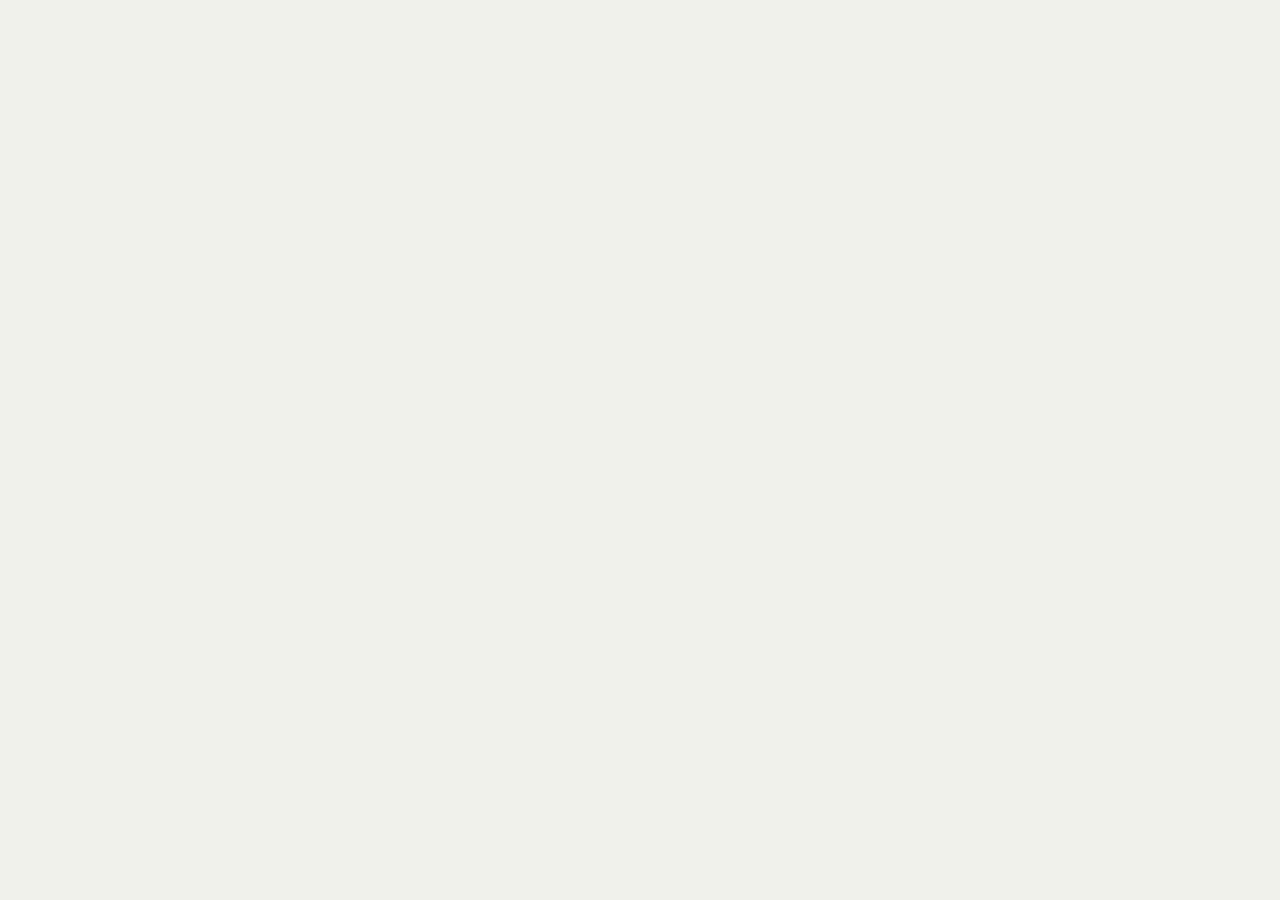
==== leaflet_lite_s.html @ f041fca2 "add LT." ====
<!DOCTYPE html>
<html>
<head>
  <meta charset="utf-8">
  <meta name="generator" content="pandoc">
  <meta name="author" content="kazutan" />
  <title>leafletで地図上にプロット</title>
  <meta name="apple-mobile-web-app-capable" content="yes" />
  <meta name="apple-mobile-web-app-status-bar-style" content="black-translucent" />
  <meta name="viewport" content="width=device-width, initial-scale=1.0, maximum-scale=1.0, user-scalable=no, minimal-ui">
  <link href="data:text/css,%2F%2A%21%0A%20%2A%20reveal%2Ejs%0A%20%2A%20http%3A%2F%2Flab%2Ehakim%2Ese%2Freveal%2Djs%0A%20%2A%20MIT%20licensed%0A%20%2A%0A%20%2A%20Copyright%20%28C%29%202015%20Hakim%20El%20Hattab%2C%20http%3A%2F%2Fhakim%2Ese%0A%20%2A%2F%20html%2Cbody%2C%2Ereveal%20div%2C%2Ereveal%20span%2C%2Ereveal%20applet%2C%2Ereveal%20object%2C%2Ereveal%20iframe%2C%2Ereveal%20h1%2C%2Ereveal%20h2%2C%2Ereveal%20h3%2C%2Ereveal%20h4%2C%2Ereveal%20h5%2C%2Ereveal%20h6%2C%2Ereveal%20p%2C%2Ereveal%20blockquote%2C%2Ereveal%20pre%2C%2Ereveal%20a%2C%2Ereveal%20abbr%2C%2Ereveal%20acronym%2C%2Ereveal%20address%2C%2Ereveal%20big%2C%2Ereveal%20cite%2C%2Ereveal%20code%2C%2Ereveal%20del%2C%2Ereveal%20dfn%2C%2Ereveal%20em%2C%2Ereveal%20img%2C%2Ereveal%20ins%2C%2Ereveal%20kbd%2C%2Ereveal%20q%2C%2Ereveal%20s%2C%2Ereveal%20samp%2C%2Ereveal%20small%2C%2Ereveal%20strike%2C%2Ereveal%20strong%2C%2Ereveal%20sub%2C%2Ereveal%20sup%2C%2Ereveal%20tt%2C%2Ereveal%20var%2C%2Ereveal%20b%2C%2Ereveal%20u%2C%2Ereveal%20center%2C%2Ereveal%20dl%2C%2Ereveal%20dt%2C%2Ereveal%20dd%2C%2Ereveal%20ol%2C%2Ereveal%20ul%2C%2Ereveal%20li%2C%2Ereveal%20fieldset%2C%2Ereveal%20form%2C%2Ereveal%20label%2C%2Ereveal%20legend%2C%2Ereveal%20table%2C%2Ereveal%20caption%2C%2Ereveal%20tbody%2C%2Ereveal%20tfoot%2C%2Ereveal%20thead%2C%2Ereveal%20tr%2C%2Ereveal%20th%2C%2Ereveal%20td%2C%2Ereveal%20article%2C%2Ereveal%20aside%2C%2Ereveal%20canvas%2C%2Ereveal%20details%2C%2Ereveal%20embed%2C%2Ereveal%20figure%2C%2Ereveal%20figcaption%2C%2Ereveal%20footer%2C%2Ereveal%20header%2C%2Ereveal%20hgroup%2C%2Ereveal%20menu%2C%2Ereveal%20nav%2C%2Ereveal%20output%2C%2Ereveal%20ruby%2C%2Ereveal%20section%2C%2Ereveal%20summary%2C%2Ereveal%20time%2C%2Ereveal%20mark%2C%2Ereveal%20audio%2Cvideo%7Bmargin%3A0%3Bpadding%3A0%3Bborder%3A0%3Bfont%2Dsize%3A100%25%3Bfont%3Ainherit%3Bvertical%2Dalign%3Abaseline%7D%2Ereveal%20article%2C%2Ereveal%20aside%2C%2Ereveal%20details%2C%2Ereveal%20figcaption%2C%2Ereveal%20figure%2C%2Ereveal%20footer%2C%2Ereveal%20header%2C%2Ereveal%20hgroup%2C%2Ereveal%20menu%2C%2Ereveal%20nav%2C%2Ereveal%20section%7Bdisplay%3Ablock%7Dhtml%2Cbody%7Bwidth%3A100%25%3Bheight%3A100%25%3Boverflow%3Ahidden%7Dbody%7Bposition%3Arelative%3Bline%2Dheight%3A1%3Bbackground%2Dcolor%3A%23fff%3Bcolor%3A%23000%7D%3A%3A%2Dmoz%2Dselection%7Bbackground%3A%23FF5E99%3Bcolor%3A%23fff%3Btext%2Dshadow%3Anone%7D%3A%3Aselection%7Bbackground%3A%23FF5E99%3Bcolor%3A%23fff%3Btext%2Dshadow%3Anone%7D%2Ereveal%20%2Eslides%20section%20%2Efragment%7Bopacity%3A0%3Bvisibility%3Ahidden%3Btransition%3Aall%20%2E2s%20ease%7D%2Ereveal%20%2Eslides%20section%20%2Efragment%2Evisible%7Bopacity%3A1%3Bvisibility%3Avisible%7D%2Ereveal%20%2Eslides%20section%20%2Efragment%2Egrow%7Bopacity%3A1%3Bvisibility%3Avisible%7D%2Ereveal%20%2Eslides%20section%20%2Efragment%2Egrow%2Evisible%7B%2Dwebkit%2Dtransform%3Ascale%281%2E3%29%3B%2Dms%2Dtransform%3Ascale%281%2E3%29%3Btransform%3Ascale%281%2E3%29%7D%2Ereveal%20%2Eslides%20section%20%2Efragment%2Eshrink%7Bopacity%3A1%3Bvisibility%3Avisible%7D%2Ereveal%20%2Eslides%20section%20%2Efragment%2Eshrink%2Evisible%7B%2Dwebkit%2Dtransform%3Ascale%280%2E7%29%3B%2Dms%2Dtransform%3Ascale%280%2E7%29%3Btransform%3Ascale%280%2E7%29%7D%2Ereveal%20%2Eslides%20section%20%2Efragment%2Ezoom%2Din%7B%2Dwebkit%2Dtransform%3Ascale%280%2E1%29%3B%2Dms%2Dtransform%3Ascale%280%2E1%29%3Btransform%3Ascale%280%2E1%29%7D%2Ereveal%20%2Eslides%20section%20%2Efragment%2Ezoom%2Din%2Evisible%7B%2Dwebkit%2Dtransform%3Ascale%281%29%3B%2Dms%2Dtransform%3Ascale%281%29%3Btransform%3Ascale%281%29%7D%2Ereveal%20%2Eslides%20section%20%2Efragment%2Eroll%2Din%7B%2Dwebkit%2Dtransform%3ArotateX%2890deg%29%3Btransform%3ArotateX%2890deg%29%7D%2Ereveal%20%2Eslides%20section%20%2Efragment%2Eroll%2Din%2Evisible%7B%2Dwebkit%2Dtransform%3ArotateX%280%29%3Btransform%3ArotateX%280%29%7D%2Ereveal%20%2Eslides%20section%20%2Efragment%2Efade%2Dout%7Bopacity%3A1%3Bvisibility%3Avisible%7D%2Ereveal%20%2Eslides%20section%20%2Efragment%2Efade%2Dout%2Evisible%7Bopacity%3A0%3Bvisibility%3Ahidden%7D%2Ereveal%20%2Eslides%20section%20%2Efragment%2Esemi%2Dfade%2Dout%7Bopacity%3A1%3Bvisibility%3Avisible%7D%2Ereveal%20%2Eslides%20section%20%2Efragment%2Esemi%2Dfade%2Dout%2Evisible%7Bopacity%3A%2E5%3Bvisibility%3Avisible%7D%2Ereveal%20%2Eslides%20section%20%2Efragment%2Estrike%7Bopacity%3A1%7D%2Ereveal%20%2Eslides%20section%20%2Efragment%2Estrike%2Evisible%7Btext%2Ddecoration%3Aline%2Dthrough%7D%2Ereveal%20%2Eslides%20section%20%2Efragment%2Ecurrent%2Dvisible%7Bopacity%3A0%3Bvisibility%3Ahidden%7D%2Ereveal%20%2Eslides%20section%20%2Efragment%2Ecurrent%2Dvisible%2Ecurrent%2Dfragment%7Bopacity%3A1%3Bvisibility%3Avisible%7D%2Ereveal%20%2Eslides%20section%20%2Efragment%2Ehighlight%2Dred%2C%2Ereveal%20%2Eslides%20section%20%2Efragment%2Ehighlight%2Dcurrent%2Dred%2C%2Ereveal%20%2Eslides%20section%20%2Efragment%2Ehighlight%2Dgreen%2C%2Ereveal%20%2Eslides%20section%20%2Efragment%2Ehighlight%2Dcurrent%2Dgreen%2C%2Ereveal%20%2Eslides%20section%20%2Efragment%2Ehighlight%2Dblue%2C%2Ereveal%20%2Eslides%20section%20%2Efragment%2Ehighlight%2Dcurrent%2Dblue%7Bopacity%3A1%3Bvisibility%3Avisible%7D%2Ereveal%20%2Eslides%20section%20%2Efragment%2Ehighlight%2Dred%2Evisible%7Bcolor%3A%23ff2c2d%7D%2Ereveal%20%2Eslides%20section%20%2Efragment%2Ehighlight%2Dgreen%2Evisible%7Bcolor%3A%2317ff2e%7D%2Ereveal%20%2Eslides%20section%20%2Efragment%2Ehighlight%2Dblue%2Evisible%7Bcolor%3A%231b91ff%7D%2Ereveal%20%2Eslides%20section%20%2Efragment%2Ehighlight%2Dcurrent%2Dred%2Ecurrent%2Dfragment%7Bcolor%3A%23ff2c2d%7D%2Ereveal%20%2Eslides%20section%20%2Efragment%2Ehighlight%2Dcurrent%2Dgreen%2Ecurrent%2Dfragment%7Bcolor%3A%2317ff2e%7D%2Ereveal%20%2Eslides%20section%20%2Efragment%2Ehighlight%2Dcurrent%2Dblue%2Ecurrent%2Dfragment%7Bcolor%3A%231b91ff%7D%2Ereveal%3Aafter%7Bcontent%3A%27%27%3Bfont%2Dstyle%3Aitalic%7D%2Ereveal%20iframe%7Bz%2Dindex%3A1%7D%2Ereveal%20a%7Bposition%3Arelative%7D%2Ereveal%20%2Estretch%7Bmax%2Dwidth%3Anone%3Bmax%2Dheight%3Anone%7D%2Ereveal%20pre%2Estretch%20code%7Bheight%3A100%25%3Bmax%2Dheight%3A100%25%3Bbox%2Dsizing%3Aborder%2Dbox%7D%2Ereveal%20%2Econtrols%7Bdisplay%3Anone%3Bposition%3Afixed%3Bwidth%3A110px%3Bheight%3A110px%3Bz%2Dindex%3A30%3Bright%3A10px%3Bbottom%3A10px%3B%2Dwebkit%2Duser%2Dselect%3Anone%7D%2Ereveal%20%2Econtrols%20div%7Bposition%3Aabsolute%3Bopacity%3A%2E05%3Bwidth%3A0%3Bheight%3A0%3Bborder%3A12px%20solid%20transparent%3B%2Dwebkit%2Dtransform%3Ascale%280%2E9999%29%3B%2Dms%2Dtransform%3Ascale%280%2E9999%29%3Btransform%3Ascale%280%2E9999%29%3Btransition%3Aall%20%2E2s%20ease%3B%2Dwebkit%2Dtap%2Dhighlight%2Dcolor%3Argba%280%2C0%2C0%2C0%29%7D%2Ereveal%20%2Econtrols%20div%2Eenabled%7Bopacity%3A%2E7%3Bcursor%3Apointer%7D%2Ereveal%20%2Econtrols%20div%2Eenabled%3Aactive%7Bmargin%2Dtop%3A1px%7D%2Ereveal%20%2Econtrols%20div%2Enavigate%2Dleft%7Btop%3A42px%3Bborder%2Dright%2Dwidth%3A22px%3Bborder%2Dright%2Dcolor%3A%23000%7D%2Ereveal%20%2Econtrols%20div%2Enavigate%2Dleft%2Efragmented%7Bopacity%3A%2E3%7D%2Ereveal%20%2Econtrols%20div%2Enavigate%2Dright%7Bleft%3A74px%3Btop%3A42px%3Bborder%2Dleft%2Dwidth%3A22px%3Bborder%2Dleft%2Dcolor%3A%23000%7D%2Ereveal%20%2Econtrols%20div%2Enavigate%2Dright%2Efragmented%7Bopacity%3A%2E3%7D%2Ereveal%20%2Econtrols%20div%2Enavigate%2Dup%7Bleft%3A42px%3Bborder%2Dbottom%2Dwidth%3A22px%3Bborder%2Dbottom%2Dcolor%3A%23000%7D%2Ereveal%20%2Econtrols%20div%2Enavigate%2Dup%2Efragmented%7Bopacity%3A%2E3%7D%2Ereveal%20%2Econtrols%20div%2Enavigate%2Ddown%7Bleft%3A42px%3Btop%3A74px%3Bborder%2Dtop%2Dwidth%3A22px%3Bborder%2Dtop%2Dcolor%3A%23000%7D%2Ereveal%20%2Econtrols%20div%2Enavigate%2Ddown%2Efragmented%7Bopacity%3A%2E3%7D%2Ereveal%20%2Eprogress%7Bposition%3Afixed%3Bdisplay%3Anone%3Bheight%3A3px%3Bwidth%3A100%25%3Bbottom%3A0%3Bleft%3A0%3Bz%2Dindex%3A10%3Bbackground%2Dcolor%3Argba%280%2C0%2C0%2C%2E2%29%7D%2Ereveal%20%2Eprogress%3Aafter%7Bcontent%3A%27%27%3Bdisplay%3Ablock%3Bposition%3Aabsolute%3Bheight%3A20px%3Bwidth%3A100%25%3Btop%3A%2D20px%7D%2Ereveal%20%2Eprogress%20span%7Bdisplay%3Ablock%3Bheight%3A100%25%3Bwidth%3A0%3Bbackground%2Dcolor%3A%23000%3Btransition%3Awidth%20800ms%20cubic%2Dbezier%280%2E26%2C%2E86%2C%2E44%2C%2E985%29%7D%2Ereveal%20%2Eslide%2Dnumber%7Bposition%3Afixed%3Bdisplay%3Ablock%3Bright%3A15px%3Bbottom%3A15px%3Bopacity%3A%2E5%3Bz%2Dindex%3A31%3Bfont%2Dsize%3A12px%7D%2Ereveal%7Bposition%3Arelative%3Bwidth%3A100%25%3Bheight%3A100%25%3B%2Dms%2Dtouch%2Daction%3Anone%3Btouch%2Daction%3Anone%7D%2Ereveal%20%2Eslides%7Bposition%3Aabsolute%3Bwidth%3A100%25%3Bheight%3A100%25%3Btop%3A0%3Bright%3A0%3Bbottom%3A0%3Bleft%3A0%3Bmargin%3Aauto%3Boverflow%3Avisible%3Bz%2Dindex%3A1%3Btext%2Dalign%3Acenter%3B%2Dwebkit%2Dperspective%3A600px%3Bperspective%3A600px%3B%2Dwebkit%2Dperspective%2Dorigin%3A50%25%2040%25%3Bperspective%2Dorigin%3A50%25%2040%25%7D%2Ereveal%20%2Eslides%3Esection%7B%2Dms%2Dperspective%3A600px%7D%2Ereveal%20%2Eslides%3Esection%2C%2Ereveal%20%2Eslides%3Esection%3Esection%7Bdisplay%3Anone%3Bposition%3Aabsolute%3Bwidth%3A100%25%3Bpadding%3A20px%200%3Bz%2Dindex%3A10%3B%2Dwebkit%2Dtransform%2Dstyle%3Apreserve%2D3d%3Btransform%2Dstyle%3Apreserve%2D3d%3Btransition%3A%2Dwebkit%2Dtransform%2Dorigin%20800ms%20cubic%2Dbezier%280%2E26%2C%2E86%2C%2E44%2C%2E985%29%2C%2Dwebkit%2Dtransform%20800ms%20cubic%2Dbezier%280%2E26%2C%2E86%2C%2E44%2C%2E985%29%2Cvisibility%20800ms%20cubic%2Dbezier%280%2E26%2C%2E86%2C%2E44%2C%2E985%29%2Copacity%20800ms%20cubic%2Dbezier%280%2E26%2C%2E86%2C%2E44%2C%2E985%29%3Btransition%3A%2Dms%2Dtransform%2Dorigin%20800ms%20cubic%2Dbezier%280%2E26%2C%2E86%2C%2E44%2C%2E985%29%2Ctransform%20800ms%20cubic%2Dbezier%280%2E26%2C%2E86%2C%2E44%2C%2E985%29%2Cvisibility%20800ms%20cubic%2Dbezier%280%2E26%2C%2E86%2C%2E44%2C%2E985%29%2Copacity%20800ms%20cubic%2Dbezier%280%2E26%2C%2E86%2C%2E44%2C%2E985%29%3Btransition%3Atransform%2Dorigin%20800ms%20cubic%2Dbezier%280%2E26%2C%2E86%2C%2E44%2C%2E985%29%2Ctransform%20800ms%20cubic%2Dbezier%280%2E26%2C%2E86%2C%2E44%2C%2E985%29%2Cvisibility%20800ms%20cubic%2Dbezier%280%2E26%2C%2E86%2C%2E44%2C%2E985%29%2Copacity%20800ms%20cubic%2Dbezier%280%2E26%2C%2E86%2C%2E44%2C%2E985%29%7D%2Ereveal%5Bdata%2Dtransition%2Dspeed%3Dfast%5D%20%2Eslides%20section%7Btransition%2Dduration%3A400ms%7D%2Ereveal%5Bdata%2Dtransition%2Dspeed%3Dslow%5D%20%2Eslides%20section%7Btransition%2Dduration%3A1200ms%7D%2Ereveal%20%2Eslides%20section%5Bdata%2Dtransition%2Dspeed%3Dfast%5D%7Btransition%2Dduration%3A400ms%7D%2Ereveal%20%2Eslides%20section%5Bdata%2Dtransition%2Dspeed%3Dslow%5D%7Btransition%2Dduration%3A1200ms%7D%2Ereveal%20%2Eslides%3Esection%2Estack%7Bpadding%2Dtop%3A0%3Bpadding%2Dbottom%3A0%7D%2Ereveal%20%2Eslides%3Esection%2Epresent%2C%2Ereveal%20%2Eslides%3Esection%3Esection%2Epresent%7Bdisplay%3Ablock%3Bz%2Dindex%3A11%3Bopacity%3A1%7D%2Ereveal%2Ecenter%2C%2Ereveal%2Ecenter%20%2Eslides%2C%2Ereveal%2Ecenter%20%2Eslides%20section%7Bmin%2Dheight%3A0%21important%7D%2Ereveal%20%2Eslides%3Esection%2Efuture%2C%2Ereveal%20%2Eslides%3Esection%3Esection%2Efuture%2C%2Ereveal%20%2Eslides%3Esection%2Epast%2C%2Ereveal%20%2Eslides%3Esection%3Esection%2Epast%7Bpointer%2Devents%3Anone%7D%2Ereveal%2Eoverview%20%2Eslides%3Esection%2C%2Ereveal%2Eoverview%20%2Eslides%3Esection%3Esection%7Bpointer%2Devents%3Aauto%7D%2Ereveal%20%2Eslides%3Esection%2Epast%2C%2Ereveal%20%2Eslides%3Esection%2Efuture%2C%2Ereveal%20%2Eslides%3Esection%3Esection%2Epast%2C%2Ereveal%20%2Eslides%3Esection%3Esection%2Efuture%7Bopacity%3A0%7D%2Ereveal%2Eslide%20section%2C%2Ereveal%2Elinear%20section%7B%2Dwebkit%2Dbackface%2Dvisibility%3Ahidden%3Bbackface%2Dvisibility%3Ahidden%7D%2Ereveal%20%2Eslides%3Esection%5Bdata%2Dtransition%3Dslide%5D%2Epast%2C%2Ereveal%2Eslide%20%2Eslides%3Esection%3Anot%28%5Bdata%2Dtransition%5D%29%2Epast%2C%2Ereveal%20%2Eslides%3Esection%5Bdata%2Dtransition%3Dlinear%5D%2Epast%2C%2Ereveal%2Elinear%20%2Eslides%3Esection%3Anot%28%5Bdata%2Dtransition%5D%29%2Epast%7B%2Dwebkit%2Dtransform%3Atranslate%28%2D150%25%2C0%29%3B%2Dms%2Dtransform%3Atranslate%28%2D150%25%2C0%29%3Btransform%3Atranslate%28%2D150%25%2C0%29%7D%2Ereveal%20%2Eslides%3Esection%5Bdata%2Dtransition%3Dslide%5D%2Efuture%2C%2Ereveal%2Eslide%20%2Eslides%3Esection%3Anot%28%5Bdata%2Dtransition%5D%29%2Efuture%2C%2Ereveal%20%2Eslides%3Esection%5Bdata%2Dtransition%3Dlinear%5D%2Efuture%2C%2Ereveal%2Elinear%20%2Eslides%3Esection%3Anot%28%5Bdata%2Dtransition%5D%29%2Efuture%7B%2Dwebkit%2Dtransform%3Atranslate%28150%25%2C0%29%3B%2Dms%2Dtransform%3Atranslate%28150%25%2C0%29%3Btransform%3Atranslate%28150%25%2C0%29%7D%2Ereveal%20%2Eslides%3Esection%3Esection%5Bdata%2Dtransition%3Dslide%5D%2Epast%2C%2Ereveal%2Eslide%20%2Eslides%3Esection%3Esection%3Anot%28%5Bdata%2Dtransition%5D%29%2Epast%2C%2Ereveal%20%2Eslides%3Esection%3Esection%5Bdata%2Dtransition%3Dlinear%5D%2Epast%2C%2Ereveal%2Elinear%20%2Eslides%3Esection%3Esection%3Anot%28%5Bdata%2Dtransition%5D%29%2Epast%7B%2Dwebkit%2Dtransform%3Atranslate%280%2C%2D150%25%29%3B%2Dms%2Dtransform%3Atranslate%280%2C%2D150%25%29%3Btransform%3Atranslate%280%2C%2D150%25%29%7D%2Ereveal%20%2Eslides%3Esection%3Esection%5Bdata%2Dtransition%3Dslide%5D%2Efuture%2C%2Ereveal%2Eslide%20%2Eslides%3Esection%3Esection%3Anot%28%5Bdata%2Dtransition%5D%29%2Efuture%2C%2Ereveal%20%2Eslides%3Esection%3Esection%5Bdata%2Dtransition%3Dlinear%5D%2Efuture%2C%2Ereveal%2Elinear%20%2Eslides%3Esection%3Esection%3Anot%28%5Bdata%2Dtransition%5D%29%2Efuture%7B%2Dwebkit%2Dtransform%3Atranslate%280%2C150%25%29%3B%2Dms%2Dtransform%3Atranslate%280%2C150%25%29%3Btransform%3Atranslate%280%2C150%25%29%7D%2Ereveal%20%2Eslides%3Esection%5Bdata%2Dtransition%3Ddefault%5D%2Epast%2C%2Ereveal%2Edefault%20%2Eslides%3Esection%3Anot%28%5Bdata%2Dtransition%5D%29%2Epast%2C%2Ereveal%20%2Eslides%3Esection%5Bdata%2Dtransition%3Dconvex%5D%2Epast%2C%2Ereveal%2Econvex%20%2Eslides%3Esection%3Anot%28%5Bdata%2Dtransition%5D%29%2Epast%7B%2Dwebkit%2Dtransform%3Atranslate3d%28%2D100%25%2C0%2C0%29%20rotateY%28%2D90deg%29%20translate3d%28%2D100%25%2C0%2C0%29%3Btransform%3Atranslate3d%28%2D100%25%2C0%2C0%29%20rotateY%28%2D90deg%29%20translate3d%28%2D100%25%2C0%2C0%29%7D%2Ereveal%20%2Eslides%3Esection%5Bdata%2Dtransition%3Ddefault%5D%2Efuture%2C%2Ereveal%2Edefault%20%2Eslides%3Esection%3Anot%28%5Bdata%2Dtransition%5D%29%2Efuture%2C%2Ereveal%20%2Eslides%3Esection%5Bdata%2Dtransition%3Dconvex%5D%2Efuture%2C%2Ereveal%2Econvex%20%2Eslides%3Esection%3Anot%28%5Bdata%2Dtransition%5D%29%2Efuture%7B%2Dwebkit%2Dtransform%3Atranslate3d%28100%25%2C0%2C0%29%20rotateY%2890deg%29%20translate3d%28100%25%2C0%2C0%29%3Btransform%3Atranslate3d%28100%25%2C0%2C0%29%20rotateY%2890deg%29%20translate3d%28100%25%2C0%2C0%29%7D%2Ereveal%20%2Eslides%3Esection%3Esection%5Bdata%2Dtransition%3Ddefault%5D%2Epast%2C%2Ereveal%2Edefault%20%2Eslides%3Esection%3Esection%3Anot%28%5Bdata%2Dtransition%5D%29%2Epast%2C%2Ereveal%20%2Eslides%3Esection%3Esection%5Bdata%2Dtransition%3Dconvex%5D%2Epast%2C%2Ereveal%2Econvex%20%2Eslides%3Esection%3Esection%3Anot%28%5Bdata%2Dtransition%5D%29%2Epast%7B%2Dwebkit%2Dtransform%3Atranslate3d%280%2C%2D300px%2C0%29%20rotateX%2870deg%29%20translate3d%280%2C%2D300px%2C0%29%3Btransform%3Atranslate3d%280%2C%2D300px%2C0%29%20rotateX%2870deg%29%20translate3d%280%2C%2D300px%2C0%29%7D%2Ereveal%20%2Eslides%3Esection%3Esection%5Bdata%2Dtransition%3Ddefault%5D%2Efuture%2C%2Ereveal%2Edefault%20%2Eslides%3Esection%3Esection%3Anot%28%5Bdata%2Dtransition%5D%29%2Efuture%2C%2Ereveal%20%2Eslides%3Esection%3Esection%5Bdata%2Dtransition%3Dconvex%5D%2Efuture%2C%2Ereveal%2Econvex%20%2Eslides%3Esection%3Esection%3Anot%28%5Bdata%2Dtransition%5D%29%2Efuture%7B%2Dwebkit%2Dtransform%3Atranslate3d%280%2C300px%2C0%29%20rotateX%28%2D70deg%29%20translate3d%280%2C300px%2C0%29%3Btransform%3Atranslate3d%280%2C300px%2C0%29%20rotateX%28%2D70deg%29%20translate3d%280%2C300px%2C0%29%7D%2Ereveal%20%2Eslides%3Esection%5Bdata%2Dtransition%3Dconcave%5D%2Epast%2C%2Ereveal%2Econcave%20%2Eslides%3Esection%3Anot%28%5Bdata%2Dtransition%5D%29%2Epast%7B%2Dwebkit%2Dtransform%3Atranslate3d%28%2D100%25%2C0%2C0%29%20rotateY%2890deg%29%20translate3d%28%2D100%25%2C0%2C0%29%3Btransform%3Atranslate3d%28%2D100%25%2C0%2C0%29%20rotateY%2890deg%29%20translate3d%28%2D100%25%2C0%2C0%29%7D%2Ereveal%20%2Eslides%3Esection%5Bdata%2Dtransition%3Dconcave%5D%2Efuture%2C%2Ereveal%2Econcave%20%2Eslides%3Esection%3Anot%28%5Bdata%2Dtransition%5D%29%2Efuture%7B%2Dwebkit%2Dtransform%3Atranslate3d%28100%25%2C0%2C0%29%20rotateY%28%2D90deg%29%20translate3d%28100%25%2C0%2C0%29%3Btransform%3Atranslate3d%28100%25%2C0%2C0%29%20rotateY%28%2D90deg%29%20translate3d%28100%25%2C0%2C0%29%7D%2Ereveal%20%2Eslides%3Esection%3Esection%5Bdata%2Dtransition%3Dconcave%5D%2Epast%2C%2Ereveal%2Econcave%20%2Eslides%3Esection%3Esection%3Anot%28%5Bdata%2Dtransition%5D%29%2Epast%7B%2Dwebkit%2Dtransform%3Atranslate3d%280%2C%2D80%25%2C0%29%20rotateX%28%2D70deg%29%20translate3d%280%2C%2D80%25%2C0%29%3Btransform%3Atranslate3d%280%2C%2D80%25%2C0%29%20rotateX%28%2D70deg%29%20translate3d%280%2C%2D80%25%2C0%29%7D%2Ereveal%20%2Eslides%3Esection%3Esection%5Bdata%2Dtransition%3Dconcave%5D%2Efuture%2C%2Ereveal%2Econcave%20%2Eslides%3Esection%3Esection%3Anot%28%5Bdata%2Dtransition%5D%29%2Efuture%7B%2Dwebkit%2Dtransform%3Atranslate3d%280%2C80%25%2C0%29%20rotateX%2870deg%29%20translate3d%280%2C80%25%2C0%29%3Btransform%3Atranslate3d%280%2C80%25%2C0%29%20rotateX%2870deg%29%20translate3d%280%2C80%25%2C0%29%7D%2Ereveal%20%2Eslides%3Esection%5Bdata%2Dtransition%3Dzoom%5D%2C%2Ereveal%2Ezoom%20%2Eslides%3Esection%3Anot%28%5Bdata%2Dtransition%5D%29%7Btransition%2Dtiming%2Dfunction%3Aease%7D%2Ereveal%20%2Eslides%3Esection%5Bdata%2Dtransition%3Dzoom%5D%2Epast%2C%2Ereveal%2Ezoom%20%2Eslides%3Esection%3Anot%28%5Bdata%2Dtransition%5D%29%2Epast%7Bvisibility%3Ahidden%3B%2Dwebkit%2Dtransform%3Ascale%2816%29%3B%2Dms%2Dtransform%3Ascale%2816%29%3Btransform%3Ascale%2816%29%7D%2Ereveal%20%2Eslides%3Esection%5Bdata%2Dtransition%3Dzoom%5D%2Efuture%2C%2Ereveal%2Ezoom%20%2Eslides%3Esection%3Anot%28%5Bdata%2Dtransition%5D%29%2Efuture%7Bvisibility%3Ahidden%3B%2Dwebkit%2Dtransform%3Ascale%280%2E2%29%3B%2Dms%2Dtransform%3Ascale%280%2E2%29%3Btransform%3Ascale%280%2E2%29%7D%2Ereveal%20%2Eslides%3Esection%3Esection%5Bdata%2Dtransition%3Dzoom%5D%2Epast%2C%2Ereveal%2Ezoom%20%2Eslides%3Esection%3Esection%3Anot%28%5Bdata%2Dtransition%5D%29%2Epast%7B%2Dwebkit%2Dtransform%3Atranslate%280%2C%2D150%25%29%3B%2Dms%2Dtransform%3Atranslate%280%2C%2D150%25%29%3Btransform%3Atranslate%280%2C%2D150%25%29%7D%2Ereveal%20%2Eslides%3Esection%3Esection%5Bdata%2Dtransition%3Dzoom%5D%2Efuture%2C%2Ereveal%2Ezoom%20%2Eslides%3Esection%3Esection%3Anot%28%5Bdata%2Dtransition%5D%29%2Efuture%7B%2Dwebkit%2Dtransform%3Atranslate%280%2C150%25%29%3B%2Dms%2Dtransform%3Atranslate%280%2C150%25%29%3Btransform%3Atranslate%280%2C150%25%29%7D%2Ereveal%2Ecube%20%2Eslides%7B%2Dwebkit%2Dperspective%3A1300px%3Bperspective%3A1300px%7D%2Ereveal%2Ecube%20%2Eslides%20section%7Bpadding%3A30px%3Bmin%2Dheight%3A700px%3B%2Dwebkit%2Dbackface%2Dvisibility%3Ahidden%3Bbackface%2Dvisibility%3Ahidden%3Bbox%2Dsizing%3Aborder%2Dbox%7D%2Ereveal%2Ecenter%2Ecube%20%2Eslides%20section%7Bmin%2Dheight%3A0%7D%2Ereveal%2Ecube%20%2Eslides%20section%3Anot%28%2Estack%29%3Abefore%7Bcontent%3A%27%27%3Bposition%3Aabsolute%3Bdisplay%3Ablock%3Bwidth%3A100%25%3Bheight%3A100%25%3Bleft%3A0%3Btop%3A0%3Bbackground%3Argba%280%2C0%2C0%2C%2E1%29%3Bborder%2Dradius%3A4px%3B%2Dwebkit%2Dtransform%3AtranslateZ%28%2D20px%29%3Btransform%3AtranslateZ%28%2D20px%29%7D%2Ereveal%2Ecube%20%2Eslides%20section%3Anot%28%2Estack%29%3Aafter%7Bcontent%3A%27%27%3Bposition%3Aabsolute%3Bdisplay%3Ablock%3Bwidth%3A90%25%3Bheight%3A30px%3Bleft%3A5%25%3Bbottom%3A0%3Bbackground%3A0%3Bz%2Dindex%3A1%3Bborder%2Dradius%3A4px%3Bbox%2Dshadow%3A0%2095px%2025px%20rgba%280%2C0%2C0%2C%2E2%29%3B%2Dwebkit%2Dtransform%3AtranslateZ%28%2D90px%29%20rotateX%2865deg%29%3Btransform%3AtranslateZ%28%2D90px%29%20rotateX%2865deg%29%7D%2Ereveal%2Ecube%20%2Eslides%3Esection%2Estack%7Bpadding%3A0%3Bbackground%3A0%7D%2Ereveal%2Ecube%20%2Eslides%3Esection%2Epast%7B%2Dwebkit%2Dtransform%2Dorigin%3A100%25%200%3B%2Dms%2Dtransform%2Dorigin%3A100%25%200%3Btransform%2Dorigin%3A100%25%200%3B%2Dwebkit%2Dtransform%3Atranslate3d%28%2D100%25%2C0%2C0%29%20rotateY%28%2D90deg%29%3Btransform%3Atranslate3d%28%2D100%25%2C0%2C0%29%20rotateY%28%2D90deg%29%7D%2Ereveal%2Ecube%20%2Eslides%3Esection%2Efuture%7B%2Dwebkit%2Dtransform%2Dorigin%3A0%200%3B%2Dms%2Dtransform%2Dorigin%3A0%200%3Btransform%2Dorigin%3A0%200%3B%2Dwebkit%2Dtransform%3Atranslate3d%28100%25%2C0%2C0%29%20rotateY%2890deg%29%3Btransform%3Atranslate3d%28100%25%2C0%2C0%29%20rotateY%2890deg%29%7D%2Ereveal%2Ecube%20%2Eslides%3Esection%3Esection%2Epast%7B%2Dwebkit%2Dtransform%2Dorigin%3A0%20100%25%3B%2Dms%2Dtransform%2Dorigin%3A0%20100%25%3Btransform%2Dorigin%3A0%20100%25%3B%2Dwebkit%2Dtransform%3Atranslate3d%280%2C%2D100%25%2C0%29%20rotateX%2890deg%29%3Btransform%3Atranslate3d%280%2C%2D100%25%2C0%29%20rotateX%2890deg%29%7D%2Ereveal%2Ecube%20%2Eslides%3Esection%3Esection%2Efuture%7B%2Dwebkit%2Dtransform%2Dorigin%3A0%200%3B%2Dms%2Dtransform%2Dorigin%3A0%200%3Btransform%2Dorigin%3A0%200%3B%2Dwebkit%2Dtransform%3Atranslate3d%280%2C100%25%2C0%29%20rotateX%28%2D90deg%29%3Btransform%3Atranslate3d%280%2C100%25%2C0%29%20rotateX%28%2D90deg%29%7D%2Ereveal%2Epage%20%2Eslides%7B%2Dwebkit%2Dperspective%2Dorigin%3A0%2050%25%3Bperspective%2Dorigin%3A0%2050%25%3B%2Dwebkit%2Dperspective%3A3000px%3Bperspective%3A3000px%7D%2Ereveal%2Epage%20%2Eslides%20section%7Bpadding%3A30px%3Bmin%2Dheight%3A700px%3Bbox%2Dsizing%3Aborder%2Dbox%7D%2Ereveal%2Epage%20%2Eslides%20section%2Epast%7Bz%2Dindex%3A12%7D%2Ereveal%2Epage%20%2Eslides%20section%3Anot%28%2Estack%29%3Abefore%7Bcontent%3A%27%27%3Bposition%3Aabsolute%3Bdisplay%3Ablock%3Bwidth%3A100%25%3Bheight%3A100%25%3Bleft%3A0%3Btop%3A0%3Bbackground%3Argba%280%2C0%2C0%2C%2E1%29%3B%2Dwebkit%2Dtransform%3AtranslateZ%28%2D20px%29%3Btransform%3AtranslateZ%28%2D20px%29%7D%2Ereveal%2Epage%20%2Eslides%20section%3Anot%28%2Estack%29%3Aafter%7Bcontent%3A%27%27%3Bposition%3Aabsolute%3Bdisplay%3Ablock%3Bwidth%3A90%25%3Bheight%3A30px%3Bleft%3A5%25%3Bbottom%3A0%3Bbackground%3A0%3Bz%2Dindex%3A1%3Bborder%2Dradius%3A4px%3Bbox%2Dshadow%3A0%2095px%2025px%20rgba%280%2C0%2C0%2C%2E2%29%3B%2Dwebkit%2Dtransform%3AtranslateZ%28%2D90px%29%20rotateX%2865deg%29%7D%2Ereveal%2Epage%20%2Eslides%3Esection%2Estack%7Bpadding%3A0%3Bbackground%3A0%7D%2Ereveal%2Epage%20%2Eslides%3Esection%2Epast%7B%2Dwebkit%2Dtransform%2Dorigin%3A0%200%3B%2Dms%2Dtransform%2Dorigin%3A0%200%3Btransform%2Dorigin%3A0%200%3B%2Dwebkit%2Dtransform%3Atranslate3d%28%2D40%25%2C0%2C0%29%20rotateY%28%2D80deg%29%3Btransform%3Atranslate3d%28%2D40%25%2C0%2C0%29%20rotateY%28%2D80deg%29%7D%2Ereveal%2Epage%20%2Eslides%3Esection%2Efuture%7B%2Dwebkit%2Dtransform%2Dorigin%3A100%25%200%3B%2Dms%2Dtransform%2Dorigin%3A100%25%200%3Btransform%2Dorigin%3A100%25%200%3B%2Dwebkit%2Dtransform%3Atranslate3d%280%2C0%2C0%29%3Btransform%3Atranslate3d%280%2C0%2C0%29%7D%2Ereveal%2Epage%20%2Eslides%3Esection%3Esection%2Epast%7B%2Dwebkit%2Dtransform%2Dorigin%3A0%200%3B%2Dms%2Dtransform%2Dorigin%3A0%200%3Btransform%2Dorigin%3A0%200%3B%2Dwebkit%2Dtransform%3Atranslate3d%280%2C%2D40%25%2C0%29%20rotateX%2880deg%29%3Btransform%3Atranslate3d%280%2C%2D40%25%2C0%29%20rotateX%2880deg%29%7D%2Ereveal%2Epage%20%2Eslides%3Esection%3Esection%2Efuture%7B%2Dwebkit%2Dtransform%2Dorigin%3A0%20100%25%3B%2Dms%2Dtransform%2Dorigin%3A0%20100%25%3Btransform%2Dorigin%3A0%20100%25%3B%2Dwebkit%2Dtransform%3Atranslate3d%280%2C0%2C0%29%3Btransform%3Atranslate3d%280%2C0%2C0%29%7D%2Ereveal%20%2Eslides%20section%5Bdata%2Dtransition%3Dfade%5D%2C%2Ereveal%2Efade%20%2Eslides%20section%3Anot%28%5Bdata%2Dtransition%5D%29%2C%2Ereveal%2Efade%20%2Eslides%3Esection%3Esection%3Anot%28%5Bdata%2Dtransition%5D%29%7B%2Dwebkit%2Dtransform%3Anone%3B%2Dms%2Dtransform%3Anone%3Btransform%3Anone%3Btransition%3Aopacity%20%2E5s%7D%2Ereveal%2Efade%2Eoverview%20%2Eslides%20section%2C%2Ereveal%2Efade%2Eoverview%20%2Eslides%3Esection%3Esection%7Btransition%3Anone%7D%2Ereveal%20%2Eslides%20section%5Bdata%2Dtransition%3Dnone%5D%2C%2Ereveal%2Enone%20%2Eslides%20section%3Anot%28%5Bdata%2Dtransition%5D%29%7B%2Dwebkit%2Dtransform%3Anone%3B%2Dms%2Dtransform%3Anone%3Btransform%3Anone%3Btransition%3Anone%7D%2Ereveal%2Eoverview%20%2Eslides%7B%2Dwebkit%2Dperspective%2Dorigin%3A50%25%2050%25%3Bperspective%2Dorigin%3A50%25%2050%25%3B%2Dwebkit%2Dperspective%3A700px%3Bperspective%3A700px%7D%2Ereveal%2Eoverview%20%2Eslides%20section%7Bheight%3A700px%3Boverflow%3Ahidden%3Bopacity%3A1%21important%3Bvisibility%3Avisible%21important%3Bcursor%3Apointer%3Bbackground%3Argba%280%2C0%2C0%2C%2E1%29%3Bbox%2Dsizing%3Aborder%2Dbox%7D%2Ereveal%2Eoverview%20%2Eslides%20section%2C%2Ereveal%2Eoverview%2Ddeactivating%20%2Eslides%20section%7Btransition%3Anone%21important%7D%2Ereveal%2Eoverview%20%2Eslides%20section%20%2Efragment%7Bopacity%3A1%7D%2Ereveal%2Eoverview%20%2Eslides%20section%3Aafter%2C%2Ereveal%2Eoverview%20%2Eslides%20section%3Abefore%7Bdisplay%3Anone%21important%7D%2Ereveal%2Eoverview%20%2Eslides%20section%3Esection%7Bopacity%3A1%3Bcursor%3Apointer%7D%2Ereveal%2Eoverview%20%2Eslides%20section%3Ahover%7Bbackground%3Argba%280%2C0%2C0%2C%2E3%29%7D%2Ereveal%2Eoverview%20%2Eslides%20section%2Epresent%7Bbackground%3Argba%280%2C0%2C0%2C%2E3%29%7D%2Ereveal%2Eoverview%20%2Eslides%3Esection%2Estack%7Bpadding%3A0%3Btop%3A0%21important%3Bbackground%3A0%3Boverflow%3Avisible%7D%2Ereveal%20%2Epause%2Doverlay%7Bposition%3Aabsolute%3Btop%3A0%3Bleft%3A0%3Bwidth%3A100%25%3Bheight%3A100%25%3Bbackground%3A%23000%3Bvisibility%3Ahidden%3Bopacity%3A0%3Bz%2Dindex%3A100%3Btransition%3Aall%201s%20ease%7D%2Ereveal%2Epaused%20%2Epause%2Doverlay%7Bvisibility%3Avisible%3Bopacity%3A1%7D%2Eno%2Dtransforms%7Boverflow%2Dy%3Aauto%7D%2Eno%2Dtransforms%20%2Ereveal%20%2Eslides%7Bposition%3Arelative%3Bwidth%3A80%25%3Bheight%3Aauto%21important%3Btop%3A0%3Bleft%3A50%25%3Bmargin%3A0%3Btext%2Dalign%3Acenter%7D%2Eno%2Dtransforms%20%2Ereveal%20%2Econtrols%2C%2Eno%2Dtransforms%20%2Ereveal%20%2Eprogress%7Bdisplay%3Anone%21important%7D%2Eno%2Dtransforms%20%2Ereveal%20%2Eslides%20section%7Bdisplay%3Ablock%21important%3Bopacity%3A1%21important%3Bposition%3Arelative%21important%3Bheight%3Aauto%3Bmin%2Dheight%3A0%3Btop%3A0%3Bleft%3A%2D50%25%3Bmargin%3A70px%200%3B%2Dwebkit%2Dtransform%3Anone%3B%2Dms%2Dtransform%3Anone%3Btransform%3Anone%7D%2Eno%2Dtransforms%20%2Ereveal%20%2Eslides%20section%20section%7Bleft%3A0%7D%2Ereveal%20%2Eno%2Dtransition%2C%2Ereveal%20%2Eno%2Dtransition%20%2A%7Btransition%3Anone%21important%7D%2Ereveal%3E%2Ebackgrounds%7Bposition%3Aabsolute%3Bwidth%3A100%25%3Bheight%3A100%25%3Btop%3A0%3Bleft%3A0%3B%2Dwebkit%2Dperspective%3A600px%3Bperspective%3A600px%7D%2Ereveal%20%2Eslide%2Dbackground%7Bdisplay%3Anone%3Bposition%3Aabsolute%3Bwidth%3A100%25%3Bheight%3A100%25%3Bopacity%3A0%3Bvisibility%3Ahidden%3Bbackground%2Dcolor%3Argba%280%2C0%2C0%2C0%29%3Bbackground%2Dposition%3A50%25%2050%25%3Bbackground%2Drepeat%3Ano%2Drepeat%3Bbackground%2Dsize%3Acover%3Btransition%3Aall%20800ms%20cubic%2Dbezier%280%2E26%2C%2E86%2C%2E44%2C%2E985%29%7D%2Ereveal%20%2Eslide%2Dbackground%2Estack%7Bdisplay%3Ablock%7D%2Ereveal%20%2Eslide%2Dbackground%2Epresent%7Bopacity%3A1%3Bvisibility%3Avisible%7D%2Eprint%2Dpdf%20%2Ereveal%20%2Eslide%2Dbackground%7Bopacity%3A1%21important%3Bvisibility%3Avisible%21important%7D%2Ereveal%20%2Eslide%2Dbackground%20video%7Bposition%3Aabsolute%3Bwidth%3A100%25%3Bheight%3A100%25%3Bmax%2Dwidth%3Anone%3Bmax%2Dheight%3Anone%3Btop%3A0%3Bleft%3A0%7D%2Ereveal%5Bdata%2Dbackground%2Dtransition%3Dnone%5D%3E%2Ebackgrounds%20%2Eslide%2Dbackground%2C%2Ereveal%3E%2Ebackgrounds%20%2Eslide%2Dbackground%5Bdata%2Dbackground%2Dtransition%3Dnone%5D%7Btransition%3Anone%7D%2Ereveal%5Bdata%2Dbackground%2Dtransition%3Dslide%5D%3E%2Ebackgrounds%20%2Eslide%2Dbackground%2C%2Ereveal%3E%2Ebackgrounds%20%2Eslide%2Dbackground%5Bdata%2Dbackground%2Dtransition%3Dslide%5D%7Bopacity%3A1%3B%2Dwebkit%2Dbackface%2Dvisibility%3Ahidden%3Bbackface%2Dvisibility%3Ahidden%7D%2Ereveal%5Bdata%2Dbackground%2Dtransition%3Dslide%5D%3E%2Ebackgrounds%20%2Eslide%2Dbackground%2Epast%2C%2Ereveal%3E%2Ebackgrounds%20%2Eslide%2Dbackground%2Epast%5Bdata%2Dbackground%2Dtransition%3Dslide%5D%7B%2Dwebkit%2Dtransform%3Atranslate%28%2D100%25%2C0%29%3B%2Dms%2Dtransform%3Atranslate%28%2D100%25%2C0%29%3Btransform%3Atranslate%28%2D100%25%2C0%29%7D%2Ereveal%5Bdata%2Dbackground%2Dtransition%3Dslide%5D%3E%2Ebackgrounds%20%2Eslide%2Dbackground%2Efuture%2C%2Ereveal%3E%2Ebackgrounds%20%2Eslide%2Dbackground%2Efuture%5Bdata%2Dbackground%2Dtransition%3Dslide%5D%7B%2Dwebkit%2Dtransform%3Atranslate%28100%25%2C0%29%3B%2Dms%2Dtransform%3Atranslate%28100%25%2C0%29%3Btransform%3Atranslate%28100%25%2C0%29%7D%2Ereveal%5Bdata%2Dbackground%2Dtransition%3Dslide%5D%3E%2Ebackgrounds%20%2Eslide%2Dbackground%3E%2Eslide%2Dbackground%2Epast%2C%2Ereveal%3E%2Ebackgrounds%20%2Eslide%2Dbackground%3E%2Eslide%2Dbackground%2Epast%5Bdata%2Dbackground%2Dtransition%3Dslide%5D%7B%2Dwebkit%2Dtransform%3Atranslate%280%2C%2D100%25%29%3B%2Dms%2Dtransform%3Atranslate%280%2C%2D100%25%29%3Btransform%3Atranslate%280%2C%2D100%25%29%7D%2Ereveal%5Bdata%2Dbackground%2Dtransition%3Dslide%5D%3E%2Ebackgrounds%20%2Eslide%2Dbackground%3E%2Eslide%2Dbackground%2Efuture%2C%2Ereveal%3E%2Ebackgrounds%20%2Eslide%2Dbackground%3E%2Eslide%2Dbackground%2Efuture%5Bdata%2Dbackground%2Dtransition%3Dslide%5D%7B%2Dwebkit%2Dtransform%3Atranslate%280%2C100%25%29%3B%2Dms%2Dtransform%3Atranslate%280%2C100%25%29%3Btransform%3Atranslate%280%2C100%25%29%7D%2Ereveal%5Bdata%2Dbackground%2Dtransition%3Dconvex%5D%3E%2Ebackgrounds%20%2Eslide%2Dbackground%2Epast%2C%2Ereveal%3E%2Ebackgrounds%20%2Eslide%2Dbackground%2Epast%5Bdata%2Dbackground%2Dtransition%3Dconvex%5D%7Bopacity%3A0%3B%2Dwebkit%2Dtransform%3Atranslate3d%28%2D100%25%2C0%2C0%29%20rotateY%28%2D90deg%29%20translate3d%28%2D100%25%2C0%2C0%29%3Btransform%3Atranslate3d%28%2D100%25%2C0%2C0%29%20rotateY%28%2D90deg%29%20translate3d%28%2D100%25%2C0%2C0%29%7D%2Ereveal%5Bdata%2Dbackground%2Dtransition%3Dconvex%5D%3E%2Ebackgrounds%20%2Eslide%2Dbackground%2Efuture%2C%2Ereveal%3E%2Ebackgrounds%20%2Eslide%2Dbackground%2Efuture%5Bdata%2Dbackground%2Dtransition%3Dconvex%5D%7Bopacity%3A0%3B%2Dwebkit%2Dtransform%3Atranslate3d%28100%25%2C0%2C0%29%20rotateY%2890deg%29%20translate3d%28100%25%2C0%2C0%29%3Btransform%3Atranslate3d%28100%25%2C0%2C0%29%20rotateY%2890deg%29%20translate3d%28100%25%2C0%2C0%29%7D%2Ereveal%5Bdata%2Dbackground%2Dtransition%3Dconvex%5D%3E%2Ebackgrounds%20%2Eslide%2Dbackground%3E%2Eslide%2Dbackground%2Epast%2C%2Ereveal%3E%2Ebackgrounds%20%2Eslide%2Dbackground%3E%2Eslide%2Dbackground%2Epast%5Bdata%2Dbackground%2Dtransition%3Dconvex%5D%7Bopacity%3A0%3B%2Dwebkit%2Dtransform%3Atranslate3d%280%2C%2D100%25%2C0%29%20rotateX%2890deg%29%20translate3d%280%2C%2D100%25%2C0%29%3Btransform%3Atranslate3d%280%2C%2D100%25%2C0%29%20rotateX%2890deg%29%20translate3d%280%2C%2D100%25%2C0%29%7D%2Ereveal%5Bdata%2Dbackground%2Dtransition%3Dconvex%5D%3E%2Ebackgrounds%20%2Eslide%2Dbackground%3E%2Eslide%2Dbackground%2Efuture%2C%2Ereveal%3E%2Ebackgrounds%20%2Eslide%2Dbackground%3E%2Eslide%2Dbackground%2Efuture%5Bdata%2Dbackground%2Dtransition%3Dconvex%5D%7Bopacity%3A0%3B%2Dwebkit%2Dtransform%3Atranslate3d%280%2C100%25%2C0%29%20rotateX%28%2D90deg%29%20translate3d%280%2C100%25%2C0%29%3Btransform%3Atranslate3d%280%2C100%25%2C0%29%20rotateX%28%2D90deg%29%20translate3d%280%2C100%25%2C0%29%7D%2Ereveal%5Bdata%2Dbackground%2Dtransition%3Dconcave%5D%3E%2Ebackgrounds%20%2Eslide%2Dbackground%2Epast%2C%2Ereveal%3E%2Ebackgrounds%20%2Eslide%2Dbackground%2Epast%5Bdata%2Dbackground%2Dtransition%3Dconcave%5D%7Bopacity%3A0%3B%2Dwebkit%2Dtransform%3Atranslate3d%28%2D100%25%2C0%2C0%29%20rotateY%2890deg%29%20translate3d%28%2D100%25%2C0%2C0%29%3Btransform%3Atranslate3d%28%2D100%25%2C0%2C0%29%20rotateY%2890deg%29%20translate3d%28%2D100%25%2C0%2C0%29%7D%2Ereveal%5Bdata%2Dbackground%2Dtransition%3Dconcave%5D%3E%2Ebackgrounds%20%2Eslide%2Dbackground%2Efuture%2C%2Ereveal%3E%2Ebackgrounds%20%2Eslide%2Dbackground%2Efuture%5Bdata%2Dbackground%2Dtransition%3Dconcave%5D%7Bopacity%3A0%3B%2Dwebkit%2Dtransform%3Atranslate3d%28100%25%2C0%2C0%29%20rotateY%28%2D90deg%29%20translate3d%28100%25%2C0%2C0%29%3Btransform%3Atranslate3d%28100%25%2C0%2C0%29%20rotateY%28%2D90deg%29%20translate3d%28100%25%2C0%2C0%29%7D%2Ereveal%5Bdata%2Dbackground%2Dtransition%3Dconcave%5D%3E%2Ebackgrounds%20%2Eslide%2Dbackground%3E%2Eslide%2Dbackground%2Epast%2C%2Ereveal%3E%2Ebackgrounds%20%2Eslide%2Dbackground%3E%2Eslide%2Dbackground%2Epast%5Bdata%2Dbackground%2Dtransition%3Dconcave%5D%7Bopacity%3A0%3B%2Dwebkit%2Dtransform%3Atranslate3d%280%2C%2D100%25%2C0%29%20rotateX%28%2D90deg%29%20translate3d%280%2C%2D100%25%2C0%29%3Btransform%3Atranslate3d%280%2C%2D100%25%2C0%29%20rotateX%28%2D90deg%29%20translate3d%280%2C%2D100%25%2C0%29%7D%2Ereveal%5Bdata%2Dbackground%2Dtransition%3Dconcave%5D%3E%2Ebackgrounds%20%2Eslide%2Dbackground%3E%2Eslide%2Dbackground%2Efuture%2C%2Ereveal%3E%2Ebackgrounds%20%2Eslide%2Dbackground%3E%2Eslide%2Dbackground%2Efuture%5Bdata%2Dbackground%2Dtransition%3Dconcave%5D%7Bopacity%3A0%3B%2Dwebkit%2Dtransform%3Atranslate3d%280%2C100%25%2C0%29%20rotateX%2890deg%29%20translate3d%280%2C100%25%2C0%29%3Btransform%3Atranslate3d%280%2C100%25%2C0%29%20rotateX%2890deg%29%20translate3d%280%2C100%25%2C0%29%7D%2Ereveal%5Bdata%2Dbackground%2Dtransition%3Dzoom%5D%3E%2Ebackgrounds%20%2Eslide%2Dbackground%2C%2Ereveal%3E%2Ebackgrounds%20%2Eslide%2Dbackground%5Bdata%2Dbackground%2Dtransition%3Dzoom%5D%7Btransition%2Dtiming%2Dfunction%3Aease%7D%2Ereveal%5Bdata%2Dbackground%2Dtransition%3Dzoom%5D%3E%2Ebackgrounds%20%2Eslide%2Dbackground%2Epast%2C%2Ereveal%3E%2Ebackgrounds%20%2Eslide%2Dbackground%2Epast%5Bdata%2Dbackground%2Dtransition%3Dzoom%5D%7Bopacity%3A0%3Bvisibility%3Ahidden%3B%2Dwebkit%2Dtransform%3Ascale%2816%29%3B%2Dms%2Dtransform%3Ascale%2816%29%3Btransform%3Ascale%2816%29%7D%2Ereveal%5Bdata%2Dbackground%2Dtransition%3Dzoom%5D%3E%2Ebackgrounds%20%2Eslide%2Dbackground%2Efuture%2C%2Ereveal%3E%2Ebackgrounds%20%2Eslide%2Dbackground%2Efuture%5Bdata%2Dbackground%2Dtransition%3Dzoom%5D%7Bopacity%3A0%3Bvisibility%3Ahidden%3B%2Dwebkit%2Dtransform%3Ascale%280%2E2%29%3B%2Dms%2Dtransform%3Ascale%280%2E2%29%3Btransform%3Ascale%280%2E2%29%7D%2Ereveal%5Bdata%2Dbackground%2Dtransition%3Dzoom%5D%3E%2Ebackgrounds%20%2Eslide%2Dbackground%3E%2Eslide%2Dbackground%2Epast%2C%2Ereveal%3E%2Ebackgrounds%20%2Eslide%2Dbackground%3E%2Eslide%2Dbackground%2Epast%5Bdata%2Dbackground%2Dtransition%3Dzoom%5D%7Bopacity%3A0%3Bvisibility%3Ahidden%3B%2Dwebkit%2Dtransform%3Ascale%2816%29%3B%2Dms%2Dtransform%3Ascale%2816%29%3Btransform%3Ascale%2816%29%7D%2Ereveal%5Bdata%2Dbackground%2Dtransition%3Dzoom%5D%3E%2Ebackgrounds%20%2Eslide%2Dbackground%3E%2Eslide%2Dbackground%2Efuture%2C%2Ereveal%3E%2Ebackgrounds%20%2Eslide%2Dbackground%3E%2Eslide%2Dbackground%2Efuture%5Bdata%2Dbackground%2Dtransition%3Dzoom%5D%7Bopacity%3A0%3Bvisibility%3Ahidden%3B%2Dwebkit%2Dtransform%3Ascale%280%2E2%29%3B%2Dms%2Dtransform%3Ascale%280%2E2%29%3Btransform%3Ascale%280%2E2%29%7D%2Ereveal%5Bdata%2Dtransition%2Dspeed%3Dfast%5D%3E%2Ebackgrounds%20%2Eslide%2Dbackground%7Btransition%2Dduration%3A400ms%7D%2Ereveal%5Bdata%2Dtransition%2Dspeed%3Dslow%5D%3E%2Ebackgrounds%20%2Eslide%2Dbackground%7Btransition%2Dduration%3A1200ms%7D%2Ereveal%2Ertl%20%2Eslides%2C%2Ereveal%2Ertl%20%2Eslides%20h1%2C%2Ereveal%2Ertl%20%2Eslides%20h2%2C%2Ereveal%2Ertl%20%2Eslides%20h3%2C%2Ereveal%2Ertl%20%2Eslides%20h4%2C%2Ereveal%2Ertl%20%2Eslides%20h5%2C%2Ereveal%2Ertl%20%2Eslides%20h6%7Bdirection%3Artl%3Bfont%2Dfamily%3Asans%2Dserif%7D%2Ereveal%2Ertl%20pre%2C%2Ereveal%2Ertl%20code%7Bdirection%3Altr%7D%2Ereveal%2Ertl%20ol%2C%2Ereveal%2Ertl%20ul%7Btext%2Dalign%3Aright%7D%2Ereveal%2Ertl%20%2Eprogress%20span%7Bfloat%3Aright%7D%2Ereveal%2Ehas%2Dparallax%2Dbackground%20%2Ebackgrounds%7Btransition%3Aall%20%2E8s%20ease%7D%2Ereveal%2Ehas%2Dparallax%2Dbackground%5Bdata%2Dtransition%2Dspeed%3Dfast%5D%20%2Ebackgrounds%7Btransition%2Dduration%3A400ms%7D%2Ereveal%2Ehas%2Dparallax%2Dbackground%5Bdata%2Dtransition%2Dspeed%3Dslow%5D%20%2Ebackgrounds%7Btransition%2Dduration%3A1200ms%7D%2Ereveal%20%2Eoverlay%7Bposition%3Aabsolute%3Btop%3A0%3Bleft%3A0%3Bwidth%3A100%25%3Bheight%3A100%25%3Bz%2Dindex%3A1000%3Bbackground%3Argba%280%2C0%2C0%2C%2E9%29%3Bopacity%3A0%3Bvisibility%3Ahidden%3Btransition%3Aall%20%2E3s%20ease%7D%2Ereveal%20%2Eoverlay%2Evisible%7Bopacity%3A1%3Bvisibility%3Avisible%7D%2Ereveal%20%2Eoverlay%20%2Espinner%7Bposition%3Aabsolute%3Bdisplay%3Ablock%3Btop%3A50%25%3Bleft%3A50%25%3Bwidth%3A32px%3Bheight%3A32px%3Bmargin%3A%2D16px%200%200%20%2D16px%3Bz%2Dindex%3A10%3Bbackground%2Dimage%3Aurl%28data%3Aimage%2Fgif%3Bbase64%3Bbase64%2CR0lGODlhIAAgAPMAAJmZmf%2F%2F%2F6%2Bvr8nJybW1tcDAwOjo6Nvb26ioqKOjo7Ozs%2FLy8vz8%2FAAAAAAAAAAAACH%2FC05FVFNDQVBFMi4wAwEAAAAh%2FhpDcmVhdGVkIHdpdGggYWpheGxvYWQuaW5mbwAh%[base64]%2FV%2FnmOM82XiHRLYKhKP1oZmADdEAAAh%2BQQJCgAAACwAAAAAIAAgAAAE6hDISWlZpOrNp1lGNRSdRpDUolIGw5RUYhhHukqFu8DsrEyqnWThGvAmhVlteBvojpTDDBUEIFwMFBRAmBkSgOrBFZogCASwBDEY%2FCZSg7GSE0gSCjQBMVG023xWBhklAnoEdhQEfyNqMIcKjhRsjEdnezB%2BA4k8gTwJhFuiW4dokXiloUepBAp5qaKpp6%2BHo7aWW54wl7obvEe0kRuoplCGepwSx2jJvqHEmGt6whJpGpfJCHmOoNHKaHx61WiSR92E4lbFoq%2BB6QDtuetcaBPnW6%2BO7wDHpIiK9SaVK5GgV543tzjgGcghAgAh%[base64]%2B%2BG%2Bw48edZPK%2BM6hLJpQg484enXIdQFSS1u6UhksENEQAAIfkECQoAAAAsAAAAACAAIAAABOcQyEmpGKLqzWcZRVUQnZYg1aBSh2GUVEIQ2aQOE%2BG%2BcD4ntpWkZQj1JIiZIogDFFyHI0UxQwFugMSOFIPJftfVAEoZLBbcLEFhlQiqGp1Vd140AUklUN3eCA51C1EWMzMCezCBBmkxVIVHBWd3HHl9JQOIJSdSnJ0TDKChCwUJjoWMPaGqDKannasMo6WnM562R5YluZRwur0wpgqZE7NKUm%2BFNRPIhjBJxKZteWuIBMN4zRMIVIhffcgojwCF117i4nlLnY5ztRLsnOk%2BaV%2BoJY7V7m76PdkS4trKcdg0Zc0tTcKkRAAAIfkECQoAAAAsAAAAACAAIAAABO4QyEkpKqjqzScpRaVkXZWQEximw1BSCUEIlDohrft6cpKCk5xid5MNJTaAIkekKGQkWyKHkvhKsR7ARmitkAYDYRIbUQRQjWBwJRzChi9CRlBcY1UN4g0%[base64]%[base64]%2BE71SRQeyqUToLA7VxF0JDyIQh%2FMVVPMt1ECZlfcjZJ9mIKoaTl1MRIl5o4CUKXOwmyrCInCKqcWtvadL2SYhyASyNDJ0uIiRMDjI0Fd30%2FiI2UA5GSS5UDj2l6NoqgOgN4gksEBgYFf0FDqKgHnyZ9OX8HrgYHdHpcHQULXAS2qKpENRg7eAMLC7kTBaixUYFkKAzWAAnLC7FLVxLWDBLKCwaKTULgEwbLA4hJtOkSBNqITT3xEgfLpBtzE%2FjiuL04RGEBgwWhShRgQExHBAAh%2BQQJCgAAACwAAAAAIAAgAAAE7xDISWlSqerNpyJKhWRdlSAVoVLCWk6JKlAqAavhO9UkUHsqlE6CwO1cRdCQ8iEIfzFVTzLdRAmZX3I2SfZiCqGk5dTESJeaOAlClzsJsqwiJwiqnFrb2nS9kmIcgEsjQydLiIlHehhpejaIjzh9eomSjZR%[base64]%2BE71SRQeyqUToLA7VxF0JDyIQh%[base64]%2BE71SRQeyqUToLA7VxF0JDyIQh%2FMVVPMt1ECZlfcjZJ9mIKoaTl1MRIl5o4CUKXOwmyrCInCKqcWtvadL2SYhyASyNDJ0uIiUd6GAULDJCRiXo1CpGXDJOUjY%2BYip9DhToJA4RBLwMLCwVDfRgbBAaqqoZ1XBMHswsHtxtFaH1iqaoGNgAIxRpbFAgfPQSqpbgGBqUD1wBXeCYp1AYZ19JJOYgH1KwA4UBvQwXUBxPqVD9L3sbp2BNk2xvvFPJd%2BMFCN6HAAIKgNggY0KtEBAAh%[base64]%2BvsYMDAzZQPC9VCNkDWUhGkuE5PxJNwiUK4UfLzOlD4WvzAHaoG9nxPi5d%2BjYUqfAhhykOFwJWiAAAIfkECQoAAAAsAAAAACAAIAAABPAQyElpUqnqzaciSoVkXVUMFaFSwlpOCcMYlErAavhOMnNLNo8KsZsMZItJEIDIFSkLGQoQTNhIsFehRww2CQLKF0tYGKYSg%2BygsZIuNqJksKgbfgIGepNo2cIUB3V1B3IvNiBYNQaDSTtfhhx0CwVPI0UJe0%2Bbm4g5VgcGoqOcnjmjqDSdnhgEoamcsZuXO1aWQy8KAwOAuTYYGwi7w5h%2BKr0SJ8MFihpNbx%2B4Erq7BYBuzsdiH1jCAzoSfl0rVirNbRXlBBlLX%2BBP0XJLAPGzTkAuAOqb0WT5AH7OcdCm5B8TgRwSRKIHQtaLCwg1RAAAOwAAAAAAAAAAAA%3D%3D%29%3Bvisibility%3Avisible%3Bopacity%3A%2E6%3Btransition%3Aall%20%2E3s%20ease%7D%2Ereveal%20%2Eoverlay%20header%7Bposition%3Aabsolute%3Bleft%3A0%3Btop%3A0%3Bwidth%3A100%25%3Bheight%3A40px%3Bz%2Dindex%3A2%3Bborder%2Dbottom%3A1px%20solid%20%23222%7D%2Ereveal%20%2Eoverlay%20header%20a%7Bdisplay%3Ainline%2Dblock%3Bwidth%3A40px%3Bheight%3A40px%3Bpadding%3A0%2010px%3Bfloat%3Aright%3Bopacity%3A%2E6%3Bbox%2Dsizing%3Aborder%2Dbox%7D%2Ereveal%20%2Eoverlay%20header%20a%3Ahover%7Bopacity%3A1%7D%2Ereveal%20%2Eoverlay%20header%20a%20%2Eicon%7Bdisplay%3Ainline%2Dblock%3Bwidth%3A20px%3Bheight%3A20px%3Bbackground%2Dposition%3A50%25%2050%25%3Bbackground%2Dsize%3A100%25%3Bbackground%2Drepeat%3Ano%2Drepeat%7D%2Ereveal%20%2Eoverlay%20header%20a%2Eclose%20%2Eicon%7Bbackground%2Dimage%3Aurl%28data%3Aimage%2Fpng%3Bbase64%3Bbase64%2CiVBORw0KGgoAAAANSUhEUgAAACAAAAAgCAYAAABzenr0AAABkklEQVRYR8WX4VHDMAxG6wnoJrABZQPYBCaBTWAD2g1gE5gg6OOsXuxIlr40d81dfrSJ9V4c2VLK7spHuTJ%2F5wpM07QXuXc5X0opX2tEJcadjHuV80li%2FFgxTIEK%2F5QBCICBD6xEhSMGHgQPgBgLiYVAB1dpSqKDawxTohFw4JSEA3clzgIBPCURwE2JucBR7rhPJJv5OpJwDX%2BSfDjgx1wACQeJG1aChP9K%2FIMmdZ8DtESV1WyP3Bt4MwM6sj4NMxMYiqUWHQu4KYA%2FSYkIjOsm3BXYWMKFDwU2khjCQ4ELJUJ4SmClRArOCmSXGuKma0fYD5CbzHxFpCSGAhfAVSSUGDUk2BWZaff2g6GE15BsBQ9nwmpIGDiyHQddwNTMKkbZaf9fajXQca1EX44puJZUsnY0ObGmITE3GVLCbEhQUjGVt146j6oasWN%2B49Vph2w1pZ5EansNZqKBm1txbU57iRRcZ86RWMDdWtBJUHBHwoQPi1GV%2BJCbntmvok7iTX4%2FUp9mgyTc%2FFJYDTcndgH%2FAA5A%2FCHsyEkVAAAAAElFTkSuQmCC%29%7D%2Ereveal%20%2Eoverlay%20header%20a%2Eexternal%20%2Eicon%7Bbackground%2Dimage%3Aurl%28data%3Aimage%2Fpng%3Bbase64%3Bbase64%2CiVBORw0KGgoAAAANSUhEUgAAACAAAAAgCAYAAABzenr0AAAAcElEQVRYR%2B2WSQoAIQwEzf8f7XiOMkUQxUPlGkM3hVmiQfQR9GYnH1SsAQlI4DiBqkCMoNb9y2e90IAEJPAcgdznU9%2BengMaeJ7Azh5Y1U67gAho4DqBqmB1buAf0MB1AlVBek83ZPkmJMGc1wAR%2BAAqod%2FB97TRpQAAAABJRU5ErkJggg%3D%3D%29%7D%2Ereveal%20%2Eoverlay%20%2Eviewport%7Bposition%3Aabsolute%3Btop%3A40px%3Bright%3A0%3Bbottom%3A0%3Bleft%3A0%7D%2Ereveal%20%2Eoverlay%2Eoverlay%2Dpreview%20%2Eviewport%20iframe%7Bwidth%3A100%25%3Bheight%3A100%25%3Bmax%2Dwidth%3A100%25%3Bmax%2Dheight%3A100%25%3Bborder%3A0%3Bopacity%3A0%3Bvisibility%3Ahidden%3Btransition%3Aall%20%2E3s%20ease%7D%2Ereveal%20%2Eoverlay%2Eoverlay%2Dpreview%2Eloaded%20%2Eviewport%20iframe%7Bopacity%3A1%3Bvisibility%3Avisible%7D%2Ereveal%20%2Eoverlay%2Eoverlay%2Dpreview%2Eloaded%20%2Espinner%7Bopacity%3A0%3Bvisibility%3Ahidden%3B%2Dwebkit%2Dtransform%3Ascale%280%2E2%29%3B%2Dms%2Dtransform%3Ascale%280%2E2%29%3Btransform%3Ascale%280%2E2%29%7D%2Ereveal%20%2Eoverlay%2Eoverlay%2Dhelp%20%2Eviewport%7Boverflow%3Aauto%3Bcolor%3A%23fff%7D%2Ereveal%20%2Eoverlay%2Eoverlay%2Dhelp%20%2Eviewport%20%2Eviewport%2Dinner%7Bwidth%3A600px%3Bmargin%3A0%20auto%3Bpadding%3A60px%3Btext%2Dalign%3Acenter%3Bletter%2Dspacing%3Anormal%7D%2Ereveal%20%2Eoverlay%2Eoverlay%2Dhelp%20%2Eviewport%20%2Eviewport%2Dinner%20%2Etitle%7Bfont%2Dsize%3A20px%7D%2Ereveal%20%2Eoverlay%2Eoverlay%2Dhelp%20%2Eviewport%20%2Eviewport%2Dinner%20table%7Bborder%3A1px%20solid%20%23fff%3Bborder%2Dcollapse%3Acollapse%3Bfont%2Dsize%3A14px%7D%2Ereveal%20%2Eoverlay%2Eoverlay%2Dhelp%20%2Eviewport%20%2Eviewport%2Dinner%20table%20th%2C%2Ereveal%20%2Eoverlay%2Eoverlay%2Dhelp%20%2Eviewport%20%2Eviewport%2Dinner%20table%20td%7Bwidth%3A200px%3Bpadding%3A10px%3Bborder%3A1px%20solid%20%23fff%3Bvertical%2Dalign%3Amiddle%7D%2Ereveal%20%2Eoverlay%2Eoverlay%2Dhelp%20%2Eviewport%20%2Eviewport%2Dinner%20table%20th%7Bpadding%2Dtop%3A20px%3Bpadding%2Dbottom%3A20px%7D%2Ereveal%20%2Eplayback%7Bposition%3Afixed%3Bleft%3A15px%3Bbottom%3A15px%3Bz%2Dindex%3A30%3Bcursor%3Apointer%3Btransition%3Aall%20400ms%20ease%7D%2Ereveal%2Eoverview%20%2Eplayback%7Bopacity%3A0%3Bvisibility%3Ahidden%7D%2Ereveal%20%2Eroll%7Bdisplay%3Ainline%2Dblock%3Bline%2Dheight%3A1%2E2%3Boverflow%3Ahidden%3Bvertical%2Dalign%3Atop%3B%2Dwebkit%2Dperspective%3A400px%3Bperspective%3A400px%3B%2Dwebkit%2Dperspective%2Dorigin%3A50%25%2050%25%3Bperspective%2Dorigin%3A50%25%2050%25%7D%2Ereveal%20%2Eroll%3Ahover%7Bbackground%3A0%3Btext%2Dshadow%3Anone%7D%2Ereveal%20%2Eroll%20span%7Bdisplay%3Ablock%3Bposition%3Arelative%3Bpadding%3A0%202px%3Bpointer%2Devents%3Anone%3Btransition%3Aall%20400ms%20ease%3B%2Dwebkit%2Dtransform%2Dorigin%3A50%25%200%3B%2Dms%2Dtransform%2Dorigin%3A50%25%200%3Btransform%2Dorigin%3A50%25%200%3B%2Dwebkit%2Dtransform%2Dstyle%3Apreserve%2D3d%3Btransform%2Dstyle%3Apreserve%2D3d%3B%2Dwebkit%2Dbackface%2Dvisibility%3Ahidden%3Bbackface%2Dvisibility%3Ahidden%7D%2Ereveal%20%2Eroll%3Ahover%20span%7Bbackground%3Argba%280%2C0%2C0%2C%2E5%29%3B%2Dwebkit%2Dtransform%3Atranslate3d%280px%2C0%2C%2D45px%29%20rotateX%2890deg%29%3Btransform%3Atranslate3d%280px%2C0%2C%2D45px%29%20rotateX%2890deg%29%7D%2Ereveal%20%2Eroll%20span%3Aafter%7Bcontent%3Aattr%28data%2Dtitle%29%3Bdisplay%3Ablock%3Bposition%3Aabsolute%3Bleft%3A0%3Btop%3A0%3Bpadding%3A0%202px%3B%2Dwebkit%2Dbackface%2Dvisibility%3Ahidden%3Bbackface%2Dvisibility%3Ahidden%3B%2Dwebkit%2Dtransform%2Dorigin%3A50%25%200%3B%2Dms%2Dtransform%2Dorigin%3A50%25%200%3Btransform%2Dorigin%3A50%25%200%3B%2Dwebkit%2Dtransform%3Atranslate3d%280px%2C110%25%2C0%29%20rotateX%28%2D90deg%29%3Btransform%3Atranslate3d%280px%2C110%25%2C0%29%20rotateX%28%2D90deg%29%7D%2Ereveal%20aside%2Enotes%7Bdisplay%3Anone%7D%2Ezoomed%20%2Ereveal%20%2A%2C%2Ezoomed%20%2Ereveal%20%3Abefore%2C%2Ezoomed%20%2Ereveal%20%3Aafter%7B%2Dwebkit%2Dbackface%2Dvisibility%3Avisible%21important%3Bbackface%2Dvisibility%3Avisible%21important%7D%2Ezoomed%20%2Ereveal%20%2Eprogress%2C%2Ezoomed%20%2Ereveal%20%2Econtrols%7Bopacity%3A0%7D%2Ezoomed%20%2Ereveal%20%2Eroll%20span%7Bbackground%3A0%7D%2Ezoomed%20%2Ereveal%20%2Eroll%20span%3Aafter%7Bvisibility%3Ahidden%7D" rel="stylesheet" />


<style type="text/css">
table.sourceCode, tr.sourceCode, td.lineNumbers, td.sourceCode {
  margin: 0; padding: 0; vertical-align: baseline; border: none; }
table.sourceCode { width: 100%; line-height: 100%; background-color: #303030; color: #cccccc; }
td.lineNumbers { text-align: right; padding-right: 4px; padding-left: 4px; }
td.sourceCode { padding-left: 5px; }
pre, code { color: #cccccc; background-color: #303030; }
code > span.kw { color: #f0dfaf; }
code > span.dt { color: #dfdfbf; }
code > span.dv { color: #dcdccc; }
code > span.bn { color: #dca3a3; }
code > span.fl { color: #c0bed1; }
code > span.ch { color: #dca3a3; }
code > span.st { color: #cc9393; }
code > span.co { color: #7f9f7f; }
code > span.ot { color: #efef8f; }
code > span.al { color: #ffcfaf; }
code > span.fu { color: #efef8f; }
code > span.er { color: #c3bf9f; }
</style>

<link href="data:text/css,%2F%2A%2A%0A%20%2A%20A%20simple%20theme%20for%20reveal%2Ejs%20presentations%2C%20similar%0A%20%2A%20to%20the%20default%20theme%2E%20The%20accent%20color%20is%20brown%2E%0A%20%2A%0A%20%2A%20This%20theme%20is%20Copyright%20%28C%29%202012%2D2013%20Owen%20Versteeg%2C%20http%3A%2F%2Fowenversteeg%2Ecom%20%2D%20it%20is%20MIT%20licensed%2E%0A%20%2A%2F%0A%2Ereveal%20a%20%7B%0A%20%20line%2Dheight%3A%201%2E3em%3B%20%7D%0A%0A%2F%2A%2A%2A%2A%2A%2A%2A%2A%2A%2A%2A%2A%2A%2A%2A%2A%2A%2A%2A%2A%2A%2A%2A%2A%2A%2A%2A%2A%2A%2A%2A%2A%2A%2A%2A%2A%2A%2A%2A%2A%2A%2A%2A%2A%2A%0A%20%2A%20GLOBAL%20STYLES%0A%20%2A%2A%2A%2A%2A%2A%2A%2A%2A%2A%2A%2A%2A%2A%2A%2A%2A%2A%2A%2A%2A%2A%2A%2A%2A%2A%2A%2A%2A%2A%2A%2A%2A%2A%2A%2A%2A%2A%2A%2A%2A%2A%2A%2A%2A%2F%0Abody%20%7B%0A%20%20background%3A%20%23F0F1EB%3B%0A%20%20background%2Dcolor%3A%20%23F0F1EB%3B%20%7D%0A%0A%2Ereveal%20%7B%0A%20%20font%2Dfamily%3A%20%27Palatino%20Linotype%27%2C%20%27Book%20Antiqua%27%2C%20Palatino%2C%20FreeSerif%2C%20serif%3B%0A%20%20font%2Dsize%3A%2036px%3B%0A%20%20font%2Dweight%3A%20normal%3B%0A%20%20color%3A%20%23000%3B%20%7D%0A%0A%3A%3Aselection%20%7B%0A%20%20color%3A%20%23fff%3B%0A%20%20background%3A%20%2326351C%3B%0A%20%20text%2Dshadow%3A%20none%3B%20%7D%0A%0A%2Ereveal%20%2Eslides%20%3E%20section%2C%20%2Ereveal%20%2Eslides%20%3E%20section%20%3E%20section%20%7B%0A%20%20line%2Dheight%3A%201%2E3%3B%0A%20%20font%2Dweight%3A%20inherit%3B%20%7D%0A%0A%2F%2A%2A%2A%2A%2A%2A%2A%2A%2A%2A%2A%2A%2A%2A%2A%2A%2A%2A%2A%2A%2A%2A%2A%2A%2A%2A%2A%2A%2A%2A%2A%2A%2A%2A%2A%2A%2A%2A%2A%2A%2A%2A%2A%2A%2A%0A%20%2A%20HEADERS%0A%20%2A%2A%2A%2A%2A%2A%2A%2A%2A%2A%2A%2A%2A%2A%2A%2A%2A%2A%2A%2A%2A%2A%2A%2A%2A%2A%2A%2A%2A%2A%2A%2A%2A%2A%2A%2A%2A%2A%2A%2A%2A%2A%2A%2A%2A%2F%0A%2Ereveal%20h1%2C%20%2Ereveal%20h2%2C%20%2Ereveal%20h3%2C%20%2Ereveal%20h4%2C%20%2Ereveal%20h5%2C%20%2Ereveal%20h6%20%7B%0A%20%20margin%3A%200%200%2020px%200%3B%0A%20%20color%3A%20%23383D3D%3B%0A%20%20font%2Dfamily%3A%20%27Palatino%20Linotype%27%2C%20%27Book%20Antiqua%27%2C%20Palatino%2C%20FreeSerif%2C%20serif%3B%0A%20%20font%2Dweight%3A%20normal%3B%0A%20%20line%2Dheight%3A%201%2E2%3B%0A%20%20letter%2Dspacing%3A%20normal%3B%0A%20%20text%2Dtransform%3A%20none%3B%0A%20%20text%2Dshadow%3A%20none%3B%0A%20%20word%2Dwrap%3A%20break%2Dword%3B%20%7D%0A%0A%2Ereveal%20h1%20%7B%0A%20%20font%2Dsize%3A%203%2E77em%3B%20%7D%0A%0A%2Ereveal%20h2%20%7B%0A%20%20font%2Dsize%3A%202%2E11em%3B%20%7D%0A%0A%2Ereveal%20h3%20%7B%0A%20%20font%2Dsize%3A%201%2E55em%3B%20%7D%0A%0A%2Ereveal%20h4%20%7B%0A%20%20font%2Dsize%3A%201em%3B%20%7D%0A%0A%2Ereveal%20h1%20%7B%0A%20%20text%2Dshadow%3A%20none%3B%20%7D%0A%0A%2F%2A%2A%2A%2A%2A%2A%2A%2A%2A%2A%2A%2A%2A%2A%2A%2A%2A%2A%2A%2A%2A%2A%2A%2A%2A%2A%2A%2A%2A%2A%2A%2A%2A%2A%2A%2A%2A%2A%2A%2A%2A%2A%2A%2A%2A%0A%20%2A%20OTHER%0A%20%2A%2A%2A%2A%2A%2A%2A%2A%2A%2A%2A%2A%2A%2A%2A%2A%2A%2A%2A%2A%2A%2A%2A%2A%2A%2A%2A%2A%2A%2A%2A%2A%2A%2A%2A%2A%2A%2A%2A%2A%2A%2A%2A%2A%2A%2F%0A%2Ereveal%20p%20%7B%0A%20%20margin%3A%2020px%200%3B%0A%20%20line%2Dheight%3A%201%2E3%3B%20%7D%0A%0A%2F%2A%20Ensure%20certain%20elements%20are%20never%20larger%20than%20the%20slide%20itself%20%2A%2F%0A%2Ereveal%20img%2C%20%2Ereveal%20video%2C%20%2Ereveal%20iframe%20%7B%0A%20%20max%2Dwidth%3A%2095%25%3B%0A%20%20max%2Dheight%3A%2095%25%3B%20%7D%0A%0A%2Ereveal%20strong%2C%20%2Ereveal%20b%20%7B%0A%20%20font%2Dweight%3A%20bold%3B%20%7D%0A%0A%2Ereveal%20em%20%7B%0A%20%20font%2Dstyle%3A%20italic%3B%20%7D%0A%0A%2Ereveal%20ol%2C%20%2Ereveal%20dl%2C%20%2Ereveal%20ul%20%7B%0A%20%20display%3A%20inline%2Dblock%3B%0A%20%20text%2Dalign%3A%20left%3B%0A%20%20margin%3A%200%200%200%201em%3B%20%7D%0A%0A%2Ereveal%20ol%20%7B%0A%20%20list%2Dstyle%2Dtype%3A%20decimal%3B%20%7D%0A%0A%2Ereveal%20ul%20%7B%0A%20%20list%2Dstyle%2Dtype%3A%20disc%3B%20%7D%0A%0A%2Ereveal%20ul%20ul%20%7B%0A%20%20list%2Dstyle%2Dtype%3A%20square%3B%20%7D%0A%0A%2Ereveal%20ul%20ul%20ul%20%7B%0A%20%20list%2Dstyle%2Dtype%3A%20circle%3B%20%7D%0A%0A%2Ereveal%20ul%20ul%2C%20%2Ereveal%20ul%20ol%2C%20%2Ereveal%20ol%20ol%2C%20%2Ereveal%20ol%20ul%20%7B%0A%20%20display%3A%20block%3B%0A%20%20margin%2Dleft%3A%2040px%3B%20%7D%0A%0A%2Ereveal%20dt%20%7B%0A%20%20font%2Dweight%3A%20bold%3B%20%7D%0A%0A%2Ereveal%20dd%20%7B%0A%20%20margin%2Dleft%3A%2040px%3B%20%7D%0A%0A%2Ereveal%20q%2C%20%2Ereveal%20blockquote%20%7B%0A%20%20quotes%3A%20none%3B%20%7D%0A%0A%2Ereveal%20blockquote%20%7B%0A%20%20display%3A%20block%3B%0A%20%20position%3A%20relative%3B%0A%20%20width%3A%2070%25%3B%0A%20%20margin%3A%2020px%20auto%3B%0A%20%20padding%3A%205px%3B%0A%20%20font%2Dstyle%3A%20italic%3B%0A%20%20background%3A%20rgba%28255%2C%20255%2C%20255%2C%200%2E05%29%3B%0A%20%20box%2Dshadow%3A%200px%200px%202px%20rgba%280%2C%200%2C%200%2C%200%2E2%29%3B%20%7D%0A%0A%2Ereveal%20blockquote%20p%3Afirst%2Dchild%2C%20%2Ereveal%20blockquote%20p%3Alast%2Dchild%20%7B%0A%20%20display%3A%20inline%2Dblock%3B%20%7D%0A%0A%2Ereveal%20q%20%7B%0A%20%20font%2Dstyle%3A%20italic%3B%20%7D%0A%0A%2Ereveal%20pre%20%7B%0A%20%20display%3A%20block%3B%0A%20%20position%3A%20relative%3B%0A%20%20width%3A%2090%25%3B%0A%20%20margin%3A%2020px%20auto%3B%0A%20%20text%2Dalign%3A%20left%3B%0A%20%20font%2Dsize%3A%200%2E55em%3B%0A%20%20font%2Dfamily%3A%20monospace%3B%0A%20%20line%2Dheight%3A%201%2E2em%3B%0A%20%20word%2Dwrap%3A%20break%2Dword%3B%0A%20%20box%2Dshadow%3A%200px%200px%206px%20rgba%280%2C%200%2C%200%2C%200%2E3%29%3B%20%7D%0A%0A%2Ereveal%20code%20%7B%0A%20%20font%2Dfamily%3A%20monospace%3B%20%7D%0A%0A%2Ereveal%20pre%20code%20%7B%0A%20%20display%3A%20block%3B%0A%20%20padding%3A%205px%3B%0A%20%20overflow%3A%20auto%3B%0A%20%20max%2Dheight%3A%20400px%3B%0A%20%20word%2Dwrap%3A%20normal%3B%0A%20%20background%3A%20%233F3F3F%3B%0A%20%20color%3A%20%23DCDCDC%3B%20%7D%0A%0A%2Ereveal%20table%20%7B%0A%20%20margin%3A%20auto%3B%0A%20%20border%2Dcollapse%3A%20collapse%3B%0A%20%20border%2Dspacing%3A%200%3B%20%7D%0A%0A%2Ereveal%20table%20th%20%7B%0A%20%20font%2Dweight%3A%20bold%3B%20%7D%0A%0A%2Ereveal%20table%20th%2C%20%2Ereveal%20table%20td%20%7B%0A%20%20text%2Dalign%3A%20left%3B%0A%20%20padding%3A%200%2E2em%200%2E5em%200%2E2em%200%2E5em%3B%0A%20%20border%2Dbottom%3A%201px%20solid%3B%20%7D%0A%0A%2Ereveal%20table%20tr%3Alast%2Dchild%20td%20%7B%0A%20%20border%2Dbottom%3A%20none%3B%20%7D%0A%0A%2Ereveal%20sup%20%7B%0A%20%20vertical%2Dalign%3A%20super%3B%20%7D%0A%0A%2Ereveal%20sub%20%7B%0A%20%20vertical%2Dalign%3A%20sub%3B%20%7D%0A%0A%2Ereveal%20small%20%7B%0A%20%20display%3A%20inline%2Dblock%3B%0A%20%20font%2Dsize%3A%200%2E6em%3B%0A%20%20line%2Dheight%3A%201%2E2em%3B%0A%20%20vertical%2Dalign%3A%20top%3B%20%7D%0A%0A%2Ereveal%20small%20%2A%20%7B%0A%20%20vertical%2Dalign%3A%20top%3B%20%7D%0A%0A%2F%2A%2A%2A%2A%2A%2A%2A%2A%2A%2A%2A%2A%2A%2A%2A%2A%2A%2A%2A%2A%2A%2A%2A%2A%2A%2A%2A%2A%2A%2A%2A%2A%2A%2A%2A%2A%2A%2A%2A%2A%2A%2A%2A%2A%2A%0A%20%2A%20LINKS%0A%20%2A%2A%2A%2A%2A%2A%2A%2A%2A%2A%2A%2A%2A%2A%2A%2A%2A%2A%2A%2A%2A%2A%2A%2A%2A%2A%2A%2A%2A%2A%2A%2A%2A%2A%2A%2A%2A%2A%2A%2A%2A%2A%2A%2A%2A%2F%0A%2Ereveal%20a%20%7B%0A%20%20color%3A%20%2351483D%3B%0A%20%20text%2Ddecoration%3A%20none%3B%0A%20%20%2Dwebkit%2Dtransition%3A%20color%200%2E15s%20ease%3B%0A%20%20%2Dmoz%2Dtransition%3A%20color%200%2E15s%20ease%3B%0A%20%20transition%3A%20color%200%2E15s%20ease%3B%20%7D%0A%0A%2Ereveal%20a%3Ahover%20%7B%0A%20%20color%3A%20%238b7b69%3B%0A%20%20text%2Dshadow%3A%20none%3B%0A%20%20border%3A%20none%3B%20%7D%0A%0A%2Ereveal%20%2Eroll%20span%3Aafter%20%7B%0A%20%20color%3A%20%23fff%3B%0A%20%20background%3A%20%2325211c%3B%20%7D%0A%0A%2F%2A%2A%2A%2A%2A%2A%2A%2A%2A%2A%2A%2A%2A%2A%2A%2A%2A%2A%2A%2A%2A%2A%2A%2A%2A%2A%2A%2A%2A%2A%2A%2A%2A%2A%2A%2A%2A%2A%2A%2A%2A%2A%2A%2A%2A%0A%20%2A%20IMAGES%0A%20%2A%2A%2A%2A%2A%2A%2A%2A%2A%2A%2A%2A%2A%2A%2A%2A%2A%2A%2A%2A%2A%2A%2A%2A%2A%2A%2A%2A%2A%2A%2A%2A%2A%2A%2A%2A%2A%2A%2A%2A%2A%2A%2A%2A%2A%2F%0A%2Ereveal%20section%20img%20%7B%0A%20%20margin%3A%2015px%200px%3B%0A%20%20background%3A%20rgba%28255%2C%20255%2C%20255%2C%200%2E12%29%3B%0A%20%20border%3A%204px%20solid%20%23000%3B%0A%20%20box%2Dshadow%3A%200%200%2010px%20rgba%280%2C%200%2C%200%2C%200%2E15%29%3B%20%7D%0A%0A%2Ereveal%20a%20img%20%7B%0A%20%20%2Dwebkit%2Dtransition%3A%20all%200%2E15s%20linear%3B%0A%20%20%2Dmoz%2Dtransition%3A%20all%200%2E15s%20linear%3B%0A%20%20transition%3A%20all%200%2E15s%20linear%3B%20%7D%0A%0A%2Ereveal%20a%3Ahover%20img%20%7B%0A%20%20background%3A%20rgba%28255%2C%20255%2C%20255%2C%200%2E2%29%3B%0A%20%20border%2Dcolor%3A%20%2351483D%3B%0A%20%20box%2Dshadow%3A%200%200%2020px%20rgba%280%2C%200%2C%200%2C%200%2E55%29%3B%20%7D%0A%0A%2F%2A%2A%2A%2A%2A%2A%2A%2A%2A%2A%2A%2A%2A%2A%2A%2A%2A%2A%2A%2A%2A%2A%2A%2A%2A%2A%2A%2A%2A%2A%2A%2A%2A%2A%2A%2A%2A%2A%2A%2A%2A%2A%2A%2A%2A%0A%20%2A%20NAVIGATION%20CONTROLS%0A%20%2A%2A%2A%2A%2A%2A%2A%2A%2A%2A%2A%2A%2A%2A%2A%2A%2A%2A%2A%2A%2A%2A%2A%2A%2A%2A%2A%2A%2A%2A%2A%2A%2A%2A%2A%2A%2A%2A%2A%2A%2A%2A%2A%2A%2A%2F%0A%2Ereveal%20%2Econtrols%20div%2Enavigate%2Dleft%2C%20%2Ereveal%20%2Econtrols%20div%2Enavigate%2Dleft%2Eenabled%20%7B%0A%20%20border%2Dright%2Dcolor%3A%20%2351483D%3B%20%7D%0A%0A%2Ereveal%20%2Econtrols%20div%2Enavigate%2Dright%2C%20%2Ereveal%20%2Econtrols%20div%2Enavigate%2Dright%2Eenabled%20%7B%0A%20%20border%2Dleft%2Dcolor%3A%20%2351483D%3B%20%7D%0A%0A%2Ereveal%20%2Econtrols%20div%2Enavigate%2Dup%2C%20%2Ereveal%20%2Econtrols%20div%2Enavigate%2Dup%2Eenabled%20%7B%0A%20%20border%2Dbottom%2Dcolor%3A%20%2351483D%3B%20%7D%0A%0A%2Ereveal%20%2Econtrols%20div%2Enavigate%2Ddown%2C%20%2Ereveal%20%2Econtrols%20div%2Enavigate%2Ddown%2Eenabled%20%7B%0A%20%20border%2Dtop%2Dcolor%3A%20%2351483D%3B%20%7D%0A%0A%2Ereveal%20%2Econtrols%20div%2Enavigate%2Dleft%2Eenabled%3Ahover%20%7B%0A%20%20border%2Dright%2Dcolor%3A%20%238b7b69%3B%20%7D%0A%0A%2Ereveal%20%2Econtrols%20div%2Enavigate%2Dright%2Eenabled%3Ahover%20%7B%0A%20%20border%2Dleft%2Dcolor%3A%20%238b7b69%3B%20%7D%0A%0A%2Ereveal%20%2Econtrols%20div%2Enavigate%2Dup%2Eenabled%3Ahover%20%7B%0A%20%20border%2Dbottom%2Dcolor%3A%20%238b7b69%3B%20%7D%0A%0A%2Ereveal%20%2Econtrols%20div%2Enavigate%2Ddown%2Eenabled%3Ahover%20%7B%0A%20%20border%2Dtop%2Dcolor%3A%20%238b7b69%3B%20%7D%0A%0A%2F%2A%2A%2A%2A%2A%2A%2A%2A%2A%2A%2A%2A%2A%2A%2A%2A%2A%2A%2A%2A%2A%2A%2A%2A%2A%2A%2A%2A%2A%2A%2A%2A%2A%2A%2A%2A%2A%2A%2A%2A%2A%2A%2A%2A%2A%0A%20%2A%20PROGRESS%20BAR%0A%20%2A%2A%2A%2A%2A%2A%2A%2A%2A%2A%2A%2A%2A%2A%2A%2A%2A%2A%2A%2A%2A%2A%2A%2A%2A%2A%2A%2A%2A%2A%2A%2A%2A%2A%2A%2A%2A%2A%2A%2A%2A%2A%2A%2A%2A%2F%0A%2Ereveal%20%2Eprogress%20%7B%0A%20%20background%3A%20rgba%280%2C%200%2C%200%2C%200%2E2%29%3B%20%7D%0A%0A%2Ereveal%20%2Eprogress%20span%20%7B%0A%20%20background%3A%20%2351483D%3B%0A%20%20%2Dwebkit%2Dtransition%3A%20width%20800ms%20cubic%2Dbezier%280%2E26%2C%200%2E86%2C%200%2E44%2C%200%2E985%29%3B%0A%20%20%2Dmoz%2Dtransition%3A%20width%20800ms%20cubic%2Dbezier%280%2E26%2C%200%2E86%2C%200%2E44%2C%200%2E985%29%3B%0A%20%20transition%3A%20width%20800ms%20cubic%2Dbezier%280%2E26%2C%200%2E86%2C%200%2E44%2C%200%2E985%29%3B%20%7D%0A%0A%2F%2A%2A%2A%2A%2A%2A%2A%2A%2A%2A%2A%2A%2A%2A%2A%2A%2A%2A%2A%2A%2A%2A%2A%2A%2A%2A%2A%2A%2A%2A%2A%2A%2A%2A%2A%2A%2A%2A%2A%2A%2A%2A%2A%2A%2A%0A%20%2A%20SLIDE%20NUMBER%0A%20%2A%2A%2A%2A%2A%2A%2A%2A%2A%2A%2A%2A%2A%2A%2A%2A%2A%2A%2A%2A%2A%2A%2A%2A%2A%2A%2A%2A%2A%2A%2A%2A%2A%2A%2A%2A%2A%2A%2A%2A%2A%2A%2A%2A%2A%2F%0A%2Ereveal%20%2Eslide%2Dnumber%20%7B%0A%20%20color%3A%20%2351483D%3B%20%7D%0A" rel="stylesheet" id="theme">


  <!-- some tweaks to reveal css -->
  <style type="text/css">
    .reveal h1 { font-size: 2.0em; }
    .reveal h2 { font-size: 1.5em;  }
    .reveal h3 { font-size: 1.25em;	}
    .reveal h4 { font-size: 1em;	}

    .reveal .slides>section,
    .reveal .slides>section>section {
      padding: 0px 0px;
    }



    .reveal table {
      border-width: 1px;
      border-spacing: 2px;
      border-style: dotted;
      border-color: gray;
      border-collapse: collapse;
      font-size: 0.7em;
    }

    .reveal table th {
      border-width: 1px;
      padding-left: 10px;
      padding-right: 25px;
      font-weight: bold;
      border-style: dotted;
      border-color: gray;
    }

    .reveal table td {
      border-width: 1px;
      padding-left: 10px;
      padding-right: 25px;
      border-style: dotted;
      border-color: gray;
    }

  </style>

    <style type="text/css">code{white-space: pre;}</style>

    <link href="data:text/css,%2F%2A%20for%20%7Brevealjs%7D%20%2A%2F%0A%0A%2F%2A%20slide%20setting%20%2A%2F%0A%2Ereveal%20%2Eprogress%20%7B%0A%20%20height%3A%2015px%3B%0A%20%20margin%2Dbottom%3A%205px%3B%0A%7D%0A%0A%0A%0A%2F%2A%20slide%20font%20setting%20%2A%2F%0A%2Ereveal%20%2Eslide%20%7B%0A%20%20text%2Dalign%3Aleft%3B%0A%7D%0A%2Ereveal%20section%2Eslide%3Eh1%20%7B%0A%20%20color%3A%20blue%3B%0A%7D%0A%2Elevel1%3Eh1%20%7B%0A%20%20margin%2Dtop%3A%2025%25%3B%0A%7D%0Aspan%2Eheader%2Dsection%2Dnumber%20%7B%0A%20%20margin%2Dright%3A%200%2E5em%3B%0A%7D%0A%2Ereveal%20li%20%7B%0A%20%20margin%2Dtop%3A0%2E2em%3B%0A%7D%0A%2Ereveal%20ul%20ul%20li%20%7B%0A%20%20font%2Dsize%3A0%2E85em%3B%0A%20%20margin%2Dtop%3A0%3B%0A%7D%0A%0A%2F%2A%20image%20setting%20%2A%2F%0A%2Ereveal%20img%20%7B%0A%20%20max%2Dheight%3A%20500px%3B%0A%7D%0A%0A%2F%2A%20table%20setting%20%2A%2F%0A%2Ereveal%20table%7B%0A%20%20border%2Dstyle%3A%20solid%3B%0A%7D%0A%2Ereveal%20table%20th%20%7B%0A%20%20border%2Dstyle%3A%20solid%3B%0A%7D%0A%2Ereveal%20table%20td%20%7B%0A%20%20border%2Dstyle%3A%20solid%3B%0A%7D%0A%0A%2F%2A%20column%20setting%20%2A%2F%0A%2Ereveal%20%2Eslides%20section%20%2Eno%2Dcolumn%20%7B%0A%20%20width%3A%2096%25%3B%0A%7D%0A%2Ereveal%20%2Eslides%20section%20%2Ecolumn1%20%7B%0A%20%20float%3A%20left%3B%0A%20%20width%3A%2048%25%3B%0A%7D%0A%0A%2Ereveal%20%2Eslides%20section%20%2Ecolumn2%20%7B%0A%20%20float%3A%20right%3B%0A%20%20width%3A%2048%25%3B%0A%7D%0A%0A%2F%2A%20for%20htmlwidgets%20to%20iframe%20%2A%2F%0A%2Ereveal%20%2Eslides%20iframe%20%7B%0A%09height%3A%20450px%3B%0A%09width%3A%20100%25%3B%0A%09margin%2Dleft%3Aauto%3B%0A%09margin%2Dright%3Aauto%3B%0A%7D%0A%0A%2F%2A%20botsu%20%2A%2F%0A%2F%2A%0A%2Ereveal%20%2Eslides%20section%20%2Ecolumn%20%7B%0A%20%20%20position%3A%20fixed%3B%0A%20%20%20width%3A%2048%25%3B%0A%20%20%20top%3A%203em%3B%0A%20%20%20bottom%3A%200%3B%0A%7D%0A%2Ereveal%20%2Eslides%20section%20%2Ecolumn1%20%7B%0A%20%20%20left%3A%20%200%3B%0A%7D%0A%2Ereveal%20%2Eslides%20section%20%2Ecolumn2%20%7B%0A%20%20%20right%3A%200%3B%0A%7D%0A%2A%2F%0A%0A%2F%2A%0A%2Ereveal%20%2Eslides%20section%20%2Ecolumn%20img%20%7B%0A%20%20%20max%2Dwidth%3A%20190%25%3B%0A%20%20%20max%2Dheight%3A%20190%25%3B%0A%20%20%20height%3A%20auto%3B%20%0A%7D%0A%2A%2F%0A%0A%2F%2A%20other%20%2A%2F%0A%2F%2A%0A%2Esection%20%2Ereveal%20%2Estate%2Dbackground%20%7B%0A%20%20background%3A%20%23002b36%3B%0A%7D%0A%2A%2F" rel="stylesheet" />
    <!-- Printing and PDF exports -->
    <script>
      var link = document.createElement( 'link' );
      link.rel = 'stylesheet';
      link.type = 'text/css';
      link.href = window.location.search.match( /print-pdf/gi ) ? '/Library/Frameworks/R.framework/Versions/3.2/Resources/library/revealjs/rmarkdown/templates/revealjs_presentation/css/print/pdf.css' : '/Library/Frameworks/R.framework/Versions/3.2/Resources/library/revealjs/rmarkdown/templates/revealjs_presentation/css/print/paper.css';
      document.getElementsByTagName( 'head' )[0].appendChild( link );
    </script>
    <!--[if lt IE 9]>
    <script src="/Library/Frameworks/R.framework/Versions/3.2/Resources/library/revealjs/rmarkdown/templates/revealjs_presentation/lib/js/html5shiv.js"></script>
    <![endif]-->

</head>
<body>
  <div class="reveal">
    <div class="slides">

<section>
    <h1 class="title">leafletで地図上にプロット</h1>
  <h1 class="subtitle">Hijiyama.R #3</h1>
    <h2 class="author">kazutan</h2>
    <h3 class="date">2015年11月28日</h3>
</section>

<section><section id="leafletとは" class="titleslide slide level1"><h1>leafletとは</h1></section><section id="地図上にプロット" class="slide level2">
<h1>地図上にプロット</h1>
<ul>
<li>地図上に、位置データを利用してプロット
<ul>
<li>緯度経度データからポイントやタイルを指定</li>
<li>ポイントの密度や距離を可視化</li>
<li>等高線なども可視化</li>
<li>etc…</li>
</ul></li>
</ul>
</section><section id="leafletパッケージ" class="slide level2">
<h1>leafletパッケージ</h1>
<ul>
<li>JavaScriptのオープンソースライブラリである“leaflet.js”をRでも利用できるようにしたパッケージ</li>
<li>{htmlwidgets}により実現</li>
<li><strong>JavaScriptを使わなくてもRだけで利用可能!</strong></li>
<li>今すごい注目をあつめてて人気</li>
</ul>
</section><section id="特徴" class="slide level2">
<h1>特徴</h1>
<ul>
<li>htmlで動的な地図が作れる
<ul>
<li>ぐりぐり動かせる!</li>
<li>デフォルトの地図がOpenStreetMap!</li>
<li>レイヤー構造!</li>
<li>標準でいろいろな機能を搭載!</li>
<li>Shinyでアプリケーションもつくれる!</li>
</ul></li>
</ul>
</section></section>
<section><section id="leafletで地図描写" class="titleslide slide level1"><h1>leafletで地図描写</h1></section><section id="インストール" class="slide level2">
<h1>インストール</h1>
<ul>
<li>cranからインストール</li>
</ul>
<pre class="sourceCode r"><code class="sourceCode r"><span class="kw">install.packages</span>(<span class="st">&quot;leaflet&quot;</span>)
<span class="kw">library</span>(leaflet)</code></pre>
</section><section id="地図を表示" class="slide level2">
<h1>地図を表示</h1>
<pre class="sourceCode r"><code class="sourceCode r"><span class="kw">leaflet</span>() %&gt;%<span class="st"> </span>
<span class="st">    </span><span class="kw">addTiles</span>()</code></pre>
<p><iframe srcdoc="&lt;!DOCTYPE html&gt;&#10;&lt;html&gt;&#10;&lt;head&gt;&#10;&lt;meta charset=&quot;utf-8&quot; /&gt;&#10;&lt;script src=&quot;data:application/x-javascript,%28function%28%29%20%7B%0A%20%20%2F%2F%20If%20window%2EHTMLWidgets%20is%20already%20defined%2C%20then%20use%20it%3B%20otherwise%20create%20a%0A%20%20%2F%2F%20new%20object%2E%20This%20allows%20preceding%20code%20to%20set%20options%20that%20affect%20the%0A%20%20%2F%2F%20initialization%20process%20%28though%20none%20currently%20exist%29%2E%0A%20%20window%2EHTMLWidgets%20%3D%20window%2EHTMLWidgets%20%7C%7C%20%7B%7D%3B%0A%0A%20%20%2F%2F%20See%20if%20we%27re%20running%20in%20a%20viewer%20pane%2E%20If%20not%2C%20we%27re%20in%20a%20web%20browser%2E%0A%20%20var%20viewerMode%20%3D%20window%2EHTMLWidgets%2EviewerMode%20%3D%0A%20%20%20%20%20%20%2F%5Cbviewer%5Fpane%3D1%5Cb%2F%2Etest%28window%2Elocation%29%3B%0A%0A%20%20%2F%2F%20See%20if%20we%27re%20running%20in%20Shiny%20mode%2E%20If%20not%2C%20it%27s%20a%20static%20document%2E%0A%20%20%2F%2F%20Note%20that%20static%20widgets%20can%20appear%20in%20both%20Shiny%20and%20static%20modes%2C%20but%0A%20%20%2F%2F%20obviously%2C%20Shiny%20widgets%20can%20only%20appear%20in%20Shiny%20apps%2Fdocuments%2E%0A%20%20var%20shinyMode%20%3D%20window%2EHTMLWidgets%2EshinyMode%20%3D%0A%20%20%20%20%20%20typeof%28window%2EShiny%29%20%21%3D%3D%20%22undefined%22%20%26%26%20%21%21window%2EShiny%2EoutputBindings%3B%0A%0A%20%20%2F%2F%20We%20can%27t%20count%20on%20jQuery%20being%20available%2C%20so%20we%20implement%20our%20own%0A%20%20%2F%2F%20version%20if%20necessary%2E%0A%20%20function%20querySelectorAll%28scope%2C%20selector%29%20%7B%0A%20%20%20%20if%20%28typeof%28jQuery%29%20%21%3D%3D%20%22undefined%22%20%26%26%20scope%20instanceof%20jQuery%29%20%7B%0A%20%20%20%20%20%20return%20scope%2Efind%28selector%29%3B%0A%20%20%20%20%7D%0A%20%20%20%20if%20%28scope%2EquerySelectorAll%29%20%7B%0A%20%20%20%20%20%20return%20scope%2EquerySelectorAll%28selector%29%3B%0A%20%20%20%20%7D%0A%20%20%7D%0A%0A%20%20function%20asArray%28value%29%20%7B%0A%20%20%20%20if%20%28value%20%3D%3D%3D%20null%29%0A%20%20%20%20%20%20return%20%5B%5D%3B%0A%20%20%20%20if%20%28%24%2EisArray%28value%29%29%0A%20%20%20%20%20%20return%20value%3B%0A%20%20%20%20return%20%5Bvalue%5D%3B%0A%20%20%7D%0A%0A%20%20%2F%2F%20Implement%20jQuery%27s%20extend%0A%20%20function%20extend%28target%20%2F%2A%2C%20%2E%2E%2E%20%2A%2F%29%20%7B%0A%20%20%20%20if%20%28arguments%2Elength%20%3D%3D%201%29%20%7B%0A%20%20%20%20%20%20return%20target%3B%0A%20%20%20%20%7D%0A%20%20%20%20for%20%28var%20i%20%3D%201%3B%20i%20%3C%20arguments%2Elength%3B%20i%2B%2B%29%20%7B%0A%20%20%20%20%20%20var%20source%20%3D%20arguments%5Bi%5D%3B%0A%20%20%20%20%20%20for%20%28var%20prop%20in%20source%29%20%7B%0A%20%20%20%20%20%20%20%20if%20%28source%2EhasOwnProperty%28prop%29%29%20%7B%0A%20%20%20%20%20%20%20%20%20%20target%5Bprop%5D%20%3D%20source%5Bprop%5D%3B%0A%20%20%20%20%20%20%20%20%7D%0A%20%20%20%20%20%20%7D%0A%20%20%20%20%7D%0A%20%20%20%20return%20target%3B%0A%20%20%7D%0A%0A%20%20%2F%2F%20IE8%20doesn%27t%20support%20Array%2EforEach%2E%0A%20%20function%20forEach%28values%2C%20callback%2C%20thisArg%29%20%7B%0A%20%20%20%20if%20%28values%2EforEach%29%20%7B%0A%20%20%20%20%20%20values%2EforEach%28callback%2C%20thisArg%29%3B%0A%20%20%20%20%7D%20else%20%7B%0A%20%20%20%20%20%20for%20%28var%20i%20%3D%200%3B%20i%20%3C%20values%2Elength%3B%20i%2B%2B%29%20%7B%0A%20%20%20%20%20%20%20%20callback%2Ecall%28thisArg%2C%20values%5Bi%5D%2C%20i%2C%20values%29%3B%0A%20%20%20%20%20%20%7D%0A%20%20%20%20%7D%0A%20%20%7D%0A%0A%20%20%2F%2F%20Replaces%20the%20specified%20method%20with%20the%20return%20value%20of%20funcSource%2E%0A%20%20%2F%2F%0A%20%20%2F%2F%20Note%20that%20funcSource%20should%20not%20BE%20the%20new%20method%2C%20it%20should%20be%20a%20function%0A%20%20%2F%2F%20that%20RETURNS%20the%20new%20method%2E%20funcSource%20receives%20a%20single%20argument%20that%20is%0A%20%20%2F%2F%20the%20overridden%20method%2C%20it%20can%20be%20called%20from%20the%20new%20method%2E%20The%20overridden%0A%20%20%2F%2F%20method%20can%20be%20called%20like%20a%20regular%20function%2C%20it%20has%20the%20target%20permanently%0A%20%20%2F%2F%20bound%20to%20it%20so%20%22this%22%20will%20work%20correctly%2E%0A%20%20function%20overrideMethod%28target%2C%20methodName%2C%20funcSource%29%20%7B%0A%20%20%20%20var%20superFunc%20%3D%20target%5BmethodName%5D%20%7C%7C%20function%28%29%20%7B%7D%3B%0A%20%20%20%20var%20superFuncBound%20%3D%20function%28%29%20%7B%0A%20%20%20%20%20%20return%20superFunc%2Eapply%28target%2C%20arguments%29%3B%0A%20%20%20%20%7D%3B%0A%20%20%20%20target%5BmethodName%5D%20%3D%20funcSource%28superFuncBound%29%3B%0A%20%20%7D%0A%0A%20%20%2F%2F%20Implement%20a%20vague%20facsimilie%20of%20jQuery%27s%20data%20method%0A%20%20function%20elementData%28el%2C%20name%2C%20value%29%20%7B%0A%20%20%20%20if%20%28arguments%2Elength%20%3D%3D%202%29%20%7B%0A%20%20%20%20%20%20return%20el%5B%22htmlwidget%5Fdata%5F%22%20%2B%20name%5D%3B%0A%20%20%20%20%7D%20else%20if%20%28arguments%2Elength%20%3D%3D%203%29%20%7B%0A%20%20%20%20%20%20el%5B%22htmlwidget%5Fdata%5F%22%20%2B%20name%5D%20%3D%20value%3B%0A%20%20%20%20%20%20return%20el%3B%0A%20%20%20%20%7D%20else%20%7B%0A%20%20%20%20%20%20throw%20new%20Error%28%22Wrong%20number%20of%20arguments%20for%20elementData%3A%20%22%20%2B%0A%20%20%20%20%20%20%20%20arguments%2Elength%29%3B%0A%20%20%20%20%7D%0A%20%20%7D%0A%0A%20%20%2F%2F%20http%3A%2F%2Fstackoverflow%2Ecom%2Fquestions%2F3446170%2Fescape%2Dstring%2Dfor%2Duse%2Din%2Djavascript%2Dregex%0A%20%20function%20escapeRegExp%28str%29%20%7B%0A%20%20%20%20return%20str%2Ereplace%28%2F%5B%5C%2D%5C%5B%5C%5D%5C%2F%5C%7B%5C%7D%5C%28%5C%29%5C%2A%5C%2B%5C%3F%5C%2E%5C%5C%5C%5E%5C%24%5C%7C%5D%2Fg%2C%20%22%5C%5C%24%26%22%29%3B%0A%20%20%7D%0A%0A%20%20function%20hasClass%28el%2C%20className%29%20%7B%0A%20%20%20%20var%20re%20%3D%20new%20RegExp%28%22%5C%5Cb%22%20%2B%20escapeRegExp%28className%29%20%2B%20%22%5C%5Cb%22%29%3B%0A%20%20%20%20return%20re%2Etest%28el%2EclassName%29%3B%0A%20%20%7D%0A%0A%20%20%2F%2F%20elements%20%2D%20array%20%28or%20array%2Dlike%20object%29%20of%20HTML%20elements%0A%20%20%2F%2F%20className%20%2D%20class%20name%20to%20test%20for%0A%20%20%2F%2F%20include%20%2D%20if%20true%2C%20only%20return%20elements%20with%20given%20className%3B%0A%20%20%2F%2F%20%20%20if%20false%2C%20only%20return%20elements%20%2Awithout%2A%20given%20className%0A%20%20function%20filterByClass%28elements%2C%20className%2C%20include%29%20%7B%0A%20%20%20%20var%20results%20%3D%20%5B%5D%3B%0A%20%20%20%20for%20%28var%20i%20%3D%200%3B%20i%20%3C%20elements%2Elength%3B%20i%2B%2B%29%20%7B%0A%20%20%20%20%20%20if%20%28hasClass%28elements%5Bi%5D%2C%20className%29%20%3D%3D%20include%29%0A%20%20%20%20%20%20%20%20results%2Epush%28elements%5Bi%5D%29%3B%0A%20%20%20%20%7D%0A%20%20%20%20return%20results%3B%0A%20%20%7D%0A%0A%20%20function%20on%28obj%2C%20eventName%2C%20func%29%20%7B%0A%20%20%20%20if%20%28obj%2EaddEventListener%29%20%7B%0A%20%20%20%20%20%20obj%2EaddEventListener%28eventName%2C%20func%2C%20false%29%3B%0A%20%20%20%20%7D%20else%20if%20%28obj%2EattachEvent%29%20%7B%0A%20%20%20%20%20%20obj%2EattachEvent%28eventName%2C%20func%29%3B%0A%20%20%20%20%7D%0A%20%20%7D%0A%0A%20%20function%20off%28obj%2C%20eventName%2C%20func%29%20%7B%0A%20%20%20%20if%20%28obj%2EremoveEventListener%29%0A%20%20%20%20%20%20obj%2EremoveEventListener%28eventName%2C%20func%2C%20false%29%3B%0A%20%20%20%20else%20if%20%28obj%2EdetachEvent%29%20%7B%0A%20%20%20%20%20%20obj%2EdetachEvent%28eventName%2C%20func%29%3B%0A%20%20%20%20%7D%0A%20%20%7D%0A%0A%20%20%2F%2F%20Translate%20array%20of%20values%20to%20top%2Fright%2Fbottom%2Fleft%2C%20as%20usual%20with%0A%20%20%2F%2F%20the%20%22padding%22%20CSS%20property%0A%20%20%2F%2F%20https%3A%2F%2Fdeveloper%2Emozilla%2Eorg%2Fen%2DUS%2Fdocs%2FWeb%2FCSS%2Fpadding%0A%20%20function%20unpackPadding%28value%29%20%7B%0A%20%20%20%20if%20%28typeof%28value%29%20%3D%3D%3D%20%22number%22%29%0A%20%20%20%20%20%20value%20%3D%20%5Bvalue%5D%3B%0A%20%20%20%20if%20%28value%2Elength%20%3D%3D%3D%201%29%20%7B%0A%20%20%20%20%20%20return%20%7Btop%3A%20value%5B0%5D%2C%20right%3A%20value%5B0%5D%2C%20bottom%3A%20value%5B0%5D%2C%20left%3A%20value%5B0%5D%7D%3B%0A%20%20%20%20%7D%0A%20%20%20%20if%20%28value%2Elength%20%3D%3D%3D%202%29%20%7B%0A%20%20%20%20%20%20return%20%7Btop%3A%20value%5B0%5D%2C%20right%3A%20value%5B1%5D%2C%20bottom%3A%20value%5B0%5D%2C%20left%3A%20value%5B1%5D%7D%3B%0A%20%20%20%20%7D%0A%20%20%20%20if%20%28value%2Elength%20%3D%3D%3D%203%29%20%7B%0A%20%20%20%20%20%20return%20%7Btop%3A%20value%5B0%5D%2C%20right%3A%20value%5B1%5D%2C%20bottom%3A%20value%5B2%5D%2C%20left%3A%20value%5B1%5D%7D%3B%0A%20%20%20%20%7D%0A%20%20%20%20if%20%28value%2Elength%20%3D%3D%3D%204%29%20%7B%0A%20%20%20%20%20%20return%20%7Btop%3A%20value%5B0%5D%2C%20right%3A%20value%5B1%5D%2C%20bottom%3A%20value%5B2%5D%2C%20left%3A%20value%5B3%5D%7D%3B%0A%20%20%20%20%7D%0A%20%20%7D%0A%0A%20%20%2F%2F%20Convert%20an%20unpacked%20padding%20object%20to%20a%20CSS%20value%0A%20%20function%20paddingToCss%28paddingObj%29%20%7B%0A%20%20%20%20return%20paddingObj%2Etop%20%2B%20%22px%20%22%20%2B%20paddingObj%2Eright%20%2B%20%22px%20%22%20%2B%20paddingObj%2Ebottom%20%2B%20%22px%20%22%20%2B%20paddingObj%2Eleft%20%2B%20%22px%22%3B%0A%20%20%7D%0A%0A%20%20%2F%2F%20Makes%20a%20number%20suitable%20for%20CSS%0A%20%20function%20px%28x%29%20%7B%0A%20%20%20%20if%20%28typeof%28x%29%20%3D%3D%3D%20%22number%22%29%0A%20%20%20%20%20%20return%20x%20%2B%20%22px%22%3B%0A%20%20%20%20else%0A%20%20%20%20%20%20return%20x%3B%0A%20%20%7D%0A%0A%20%20%2F%2F%20Retrieves%20runtime%20widget%20sizing%20information%20for%20an%20element%2E%0A%20%20%2F%2F%20The%20return%20value%20is%20either%20null%2C%20or%20an%20object%20with%20fill%2C%20padding%2C%0A%20%20%2F%2F%20defaultWidth%2C%20defaultHeight%20fields%2E%0A%20%20function%20sizingPolicy%28el%29%20%7B%0A%20%20%20%20var%20sizingEl%20%3D%20document%2EquerySelector%28%22script%5Bdata%2Dfor%3D%27%22%20%2B%20el%2Eid%20%2B%20%22%27%5D%5Btype%3D%27application%2Fhtmlwidget%2Dsizing%27%5D%22%29%3B%0A%20%20%20%20if%20%28%21sizingEl%29%0A%20%20%20%20%20%20return%20null%3B%0A%20%20%20%20var%20sp%20%3D%20JSON%2Eparse%28sizingEl%2EtextContent%20%7C%7C%20sizingEl%2Etext%20%7C%7C%20%22%7B%7D%22%29%3B%0A%20%20%20%20if%20%28viewerMode%29%20%7B%0A%20%20%20%20%20%20return%20sp%2Eviewer%3B%0A%20%20%20%20%7D%20else%20%7B%0A%20%20%20%20%20%20return%20sp%2Ebrowser%3B%0A%20%20%20%20%7D%0A%20%20%7D%0A%0A%20%20function%20initSizing%28el%29%20%7B%0A%20%20%20%20var%20sizing%20%3D%20sizingPolicy%28el%29%3B%0A%20%20%20%20if%20%28%21sizing%29%0A%20%20%20%20%20%20return%3B%0A%0A%20%20%20%20var%20cel%20%3D%20document%2EgetElementById%28%22htmlwidget%5Fcontainer%22%29%3B%0A%20%20%20%20if%20%28%21cel%29%0A%20%20%20%20%20%20return%3B%0A%0A%20%20%20%20if%20%28typeof%28sizing%2Epadding%29%20%21%3D%3D%20%22undefined%22%29%20%7B%0A%20%20%20%20%20%20document%2Ebody%2Estyle%2Emargin%20%3D%20%220%22%3B%0A%20%20%20%20%20%20document%2Ebody%2Estyle%2Epadding%20%3D%20paddingToCss%28unpackPadding%28sizing%2Epadding%29%29%3B%0A%20%20%20%20%7D%0A%0A%20%20%20%20if%20%28sizing%2Efill%29%20%7B%0A%20%20%20%20%20%20document%2Ebody%2Estyle%2Eoverflow%20%3D%20%22hidden%22%3B%0A%20%20%20%20%20%20document%2Ebody%2Estyle%2Ewidth%20%3D%20%22100%25%22%3B%0A%20%20%20%20%20%20document%2Ebody%2Estyle%2Eheight%20%3D%20%22100%25%22%3B%0A%20%20%20%20%20%20document%2EdocumentElement%2Estyle%2Ewidth%20%3D%20%22100%25%22%3B%0A%20%20%20%20%20%20document%2EdocumentElement%2Estyle%2Eheight%20%3D%20%22100%25%22%3B%0A%20%20%20%20%20%20if%20%28cel%29%20%7B%0A%20%20%20%20%20%20%20%20cel%2Estyle%2Eposition%20%3D%20%22absolute%22%3B%0A%20%20%20%20%20%20%20%20var%20pad%20%3D%20unpackPadding%28sizing%2Epadding%29%3B%0A%20%20%20%20%20%20%20%20cel%2Estyle%2Etop%20%3D%20pad%2Etop%20%2B%20%22px%22%3B%0A%20%20%20%20%20%20%20%20cel%2Estyle%2Eright%20%3D%20pad%2Eright%20%2B%20%22px%22%3B%0A%20%20%20%20%20%20%20%20cel%2Estyle%2Ebottom%20%3D%20pad%2Ebottom%20%2B%20%22px%22%3B%0A%20%20%20%20%20%20%20%20cel%2Estyle%2Eleft%20%3D%20pad%2Eleft%20%2B%20%22px%22%3B%0A%20%20%20%20%20%20%20%20el%2Estyle%2Ewidth%20%3D%20%22100%25%22%3B%0A%20%20%20%20%20%20%20%20el%2Estyle%2Eheight%20%3D%20%22100%25%22%3B%0A%20%20%20%20%20%20%7D%0A%0A%20%20%20%20%20%20return%20%7B%0A%20%20%20%20%20%20%20%20getWidth%3A%20function%28%29%20%7B%20return%20cel%2EoffsetWidth%3B%20%7D%2C%0A%20%20%20%20%20%20%20%20getHeight%3A%20function%28%29%20%7B%20return%20cel%2EoffsetHeight%3B%20%7D%0A%20%20%20%20%20%20%7D%3B%0A%0A%20%20%20%20%7D%20else%20%7B%0A%20%20%20%20%20%20el%2Estyle%2Ewidth%20%3D%20px%28sizing%2Ewidth%29%3B%0A%20%20%20%20%20%20el%2Estyle%2Eheight%20%3D%20px%28sizing%2Eheight%29%3B%0A%0A%20%20%20%20%20%20return%20%7B%0A%20%20%20%20%20%20%20%20getWidth%3A%20function%28%29%20%7B%20return%20el%2EoffsetWidth%3B%20%7D%2C%0A%20%20%20%20%20%20%20%20getHeight%3A%20function%28%29%20%7B%20return%20el%2EoffsetHeight%3B%20%7D%0A%20%20%20%20%20%20%7D%3B%0A%20%20%20%20%7D%0A%20%20%7D%0A%0A%20%20%2F%2F%20Default%20implementations%20for%20methods%0A%20%20var%20defaults%20%3D%20%7B%0A%20%20%20%20find%3A%20function%28scope%29%20%7B%0A%20%20%20%20%20%20return%20querySelectorAll%28scope%2C%20%22%2E%22%20%2B%20this%2Ename%29%3B%0A%20%20%20%20%7D%2C%0A%20%20%20%20renderError%3A%20function%28el%2C%20err%29%20%7B%0A%20%20%20%20%20%20var%20%24el%20%3D%20%24%28el%29%3B%0A%0A%20%20%20%20%20%20this%2EclearError%28el%29%3B%0A%0A%20%20%20%20%20%20%2F%2F%20Add%20all%20these%20error%20classes%2C%20as%20Shiny%20does%0A%20%20%20%20%20%20var%20errClass%20%3D%20%22shiny%2Doutput%2Derror%22%3B%0A%20%20%20%20%20%20if%20%28err%2Etype%20%21%3D%3D%20null%29%20%7B%0A%20%20%20%20%20%20%20%20%2F%2F%20use%20the%20classes%20of%20the%20error%20condition%20as%20CSS%20class%20names%0A%20%20%20%20%20%20%20%20errClass%20%3D%20errClass%20%2B%20%22%20%22%20%2B%20%24%2Emap%28asArray%28err%2Etype%29%2C%20function%28type%29%20%7B%0A%20%20%20%20%20%20%20%20%20%20return%20errClass%20%2B%20%22%2D%22%20%2B%20type%3B%0A%20%20%20%20%20%20%20%20%7D%29%2Ejoin%28%22%20%22%29%3B%0A%20%20%20%20%20%20%7D%0A%20%20%20%20%20%20errClass%20%3D%20errClass%20%2B%20%22%20htmlwidgets%2Derror%22%3B%0A%0A%20%20%20%20%20%20%2F%2F%20Is%20el%20inline%20or%20block%3F%20If%20inline%20or%20inline%2Dblock%2C%20just%20display%3Anone%20it%0A%20%20%20%20%20%20%2F%2F%20and%20add%20an%20inline%20error%2E%0A%20%20%20%20%20%20var%20display%20%3D%20%24el%2Ecss%28%22display%22%29%3B%0A%20%20%20%20%20%20%24el%2Edata%28%22restore%2Ddisplay%2Dmode%22%2C%20display%29%3B%0A%0A%20%20%20%20%20%20if%20%28display%20%3D%3D%3D%20%22inline%22%20%7C%7C%20display%20%3D%3D%3D%20%22inline%2Dblock%22%29%20%7B%0A%20%20%20%20%20%20%20%20%24el%2Ehide%28%29%3B%0A%20%20%20%20%20%20%20%20if%20%28err%2Emessage%20%21%3D%3D%20%22%22%29%20%7B%0A%20%20%20%20%20%20%20%20%20%20var%20errorSpan%20%3D%20%24%28%22%3Cspan%3E%22%29%2EaddClass%28errClass%29%3B%0A%20%20%20%20%20%20%20%20%20%20errorSpan%2Etext%28err%2Emessage%29%3B%0A%20%20%20%20%20%20%20%20%20%20%24el%2Eafter%28errorSpan%29%3B%0A%20%20%20%20%20%20%20%20%7D%0A%20%20%20%20%20%20%7D%20else%20if%20%28display%20%3D%3D%3D%20%22block%22%29%20%7B%0A%20%20%20%20%20%20%20%20%2F%2F%20If%20block%2C%20add%20an%20error%20just%20after%20the%20el%2C%20set%20visibility%3Anone%20on%20the%0A%20%20%20%20%20%20%20%20%2F%2F%20el%2C%20and%20position%20the%20error%20to%20be%20on%20top%20of%20the%20el%2E%0A%20%20%20%20%20%20%20%20%2F%2F%20Mark%20it%20with%20a%20unique%20ID%20and%20CSS%20class%20so%20we%20can%20remove%20it%20later%2E%0A%20%20%20%20%20%20%20%20%24el%2Ecss%28%22visibility%22%2C%20%22hidden%22%29%3B%0A%20%20%20%20%20%20%20%20if%20%28err%2Emessage%20%21%3D%3D%20%22%22%29%20%7B%0A%20%20%20%20%20%20%20%20%20%20var%20errorDiv%20%3D%20%24%28%22%3Cdiv%3E%22%29%2EaddClass%28errClass%29%2Ecss%28%22position%22%2C%20%22absolute%22%29%0A%20%20%20%20%20%20%20%20%20%20%20%20%2Ecss%28%22top%22%2C%20el%2EoffsetTop%29%0A%20%20%20%20%20%20%20%20%20%20%20%20%2Ecss%28%22left%22%2C%20el%2EoffsetLeft%29%0A%20%20%20%20%20%20%20%20%20%20%20%20%2F%2F%20setting%20width%20can%20push%20out%20the%20page%20size%2C%20forcing%20otherwise%0A%20%20%20%20%20%20%20%20%20%20%20%20%2F%2F%20unnecessary%20scrollbars%20to%20appear%20and%20making%20it%20impossible%20for%0A%20%20%20%20%20%20%20%20%20%20%20%20%2F%2F%20the%20element%20to%20shrink%3B%20so%20use%20max%2Dwidth%20instead%0A%20%20%20%20%20%20%20%20%20%20%20%20%2Ecss%28%22maxWidth%22%2C%20el%2EoffsetWidth%29%0A%20%20%20%20%20%20%20%20%20%20%20%20%2Ecss%28%22height%22%2C%20el%2EoffsetHeight%29%3B%0A%20%20%20%20%20%20%20%20%20%20errorDiv%2Etext%28err%2Emessage%29%3B%0A%20%20%20%20%20%20%20%20%20%20%24el%2Eafter%28errorDiv%29%3B%0A%0A%20%20%20%20%20%20%20%20%20%20%2F%2F%20Really%20dumb%20way%20to%20keep%20the%20size%2Fposition%20of%20the%20error%20in%20sync%20with%0A%20%20%20%20%20%20%20%20%20%20%2F%2F%20the%20parent%20element%20as%20the%20window%20is%20resized%20or%20whatever%2E%0A%20%20%20%20%20%20%20%20%20%20var%20intId%20%3D%20setInterval%28function%28%29%20%7B%0A%20%20%20%20%20%20%20%20%20%20%20%20if%20%28%21errorDiv%5B0%5D%2EparentElement%29%20%7B%0A%20%20%20%20%20%20%20%20%20%20%20%20%20%20clearInterval%28intId%29%3B%0A%20%20%20%20%20%20%20%20%20%20%20%20%20%20return%3B%0A%20%20%20%20%20%20%20%20%20%20%20%20%7D%0A%20%20%20%20%20%20%20%20%20%20%20%20errorDiv%0A%20%20%20%20%20%20%20%20%20%20%20%20%20%20%2Ecss%28%22top%22%2C%20el%2EoffsetTop%29%0A%20%20%20%20%20%20%20%20%20%20%20%20%20%20%2Ecss%28%22left%22%2C%20el%2EoffsetLeft%29%0A%20%20%20%20%20%20%20%20%20%20%20%20%20%20%2Ecss%28%22maxWidth%22%2C%20el%2EoffsetWidth%29%0A%20%20%20%20%20%20%20%20%20%20%20%20%20%20%2Ecss%28%22height%22%2C%20el%2EoffsetHeight%29%3B%0A%20%20%20%20%20%20%20%20%20%20%7D%2C%20500%29%3B%0A%20%20%20%20%20%20%20%20%7D%0A%20%20%20%20%20%20%7D%0A%20%20%20%20%7D%2C%0A%20%20%20%20clearError%3A%20function%28el%29%20%7B%0A%20%20%20%20%20%20var%20%24el%20%3D%20%24%28el%29%3B%0A%20%20%20%20%20%20var%20display%20%3D%20%24el%2Edata%28%22restore%2Ddisplay%2Dmode%22%29%3B%0A%20%20%20%20%20%20%24el%2Edata%28%22restore%2Ddisplay%2Dmode%22%2C%20null%29%3B%0A%0A%20%20%20%20%20%20if%20%28display%20%3D%3D%3D%20%22inline%22%20%7C%7C%20display%20%3D%3D%3D%20%22inline%2Dblock%22%29%20%7B%0A%20%20%20%20%20%20%20%20if%20%28display%29%0A%20%20%20%20%20%20%20%20%20%20%24el%2Ecss%28%22display%22%2C%20display%29%3B%0A%20%20%20%20%20%20%20%20%24%28el%2EnextSibling%29%2Efilter%28%22%2Ehtmlwidgets%2Derror%22%29%2Eremove%28%29%3B%0A%20%20%20%20%20%20%7D%20else%20if%20%28display%20%3D%3D%3D%20%22block%22%29%7B%0A%20%20%20%20%20%20%20%20%24el%2Ecss%28%22visibility%22%2C%20%22inherit%22%29%3B%0A%20%20%20%20%20%20%20%20%24%28el%2EnextSibling%29%2Efilter%28%22%2Ehtmlwidgets%2Derror%22%29%2Eremove%28%29%3B%0A%20%20%20%20%20%20%7D%0A%20%20%20%20%7D%2C%0A%20%20%20%20sizing%3A%20%7B%7D%0A%20%20%7D%3B%0A%0A%20%20%2F%2F%20Called%20by%20widget%20bindings%20to%20register%20a%20new%20type%20of%20widget%2E%20The%20definition%0A%20%20%2F%2F%20object%20can%20contain%20the%20following%20properties%3A%0A%20%20%2F%2F%20%2D%20name%20%28required%29%20%2D%20A%20string%20indicating%20the%20binding%20name%2C%20which%20will%20be%0A%20%20%2F%2F%20%20%20used%20by%20default%20as%20the%20CSS%20classname%20to%20look%20for%2E%0A%20%20%2F%2F%20%2D%20initialize%20%28optional%29%20%2D%20A%20function%28el%29%20that%20will%20be%20called%20once%20per%0A%20%20%2F%2F%20%20%20widget%20element%3B%20if%20a%20value%20is%20returned%2C%20it%20will%20be%20passed%20as%20the%20third%0A%20%20%2F%2F%20%20%20value%20to%20renderValue%2E%0A%20%20%2F%2F%20%2D%20renderValue%20%28required%29%20%2D%20A%20function%28el%2C%20data%2C%20initValue%29%20that%20will%20be%0A%20%20%2F%2F%20%20%20called%20with%20data%2E%20Static%20contexts%20will%20cause%20this%20to%20be%20called%20once%20per%0A%20%20%2F%2F%20%20%20element%3B%20Shiny%20apps%20will%20cause%20this%20to%20be%20called%20multiple%20times%20per%0A%20%20%2F%2F%20%20%20element%2C%20as%20the%20data%20changes%2E%0A%20%20window%2EHTMLWidgets%2Ewidget%20%3D%20function%28definition%29%20%7B%0A%20%20%20%20if%20%28%21definition%2Ename%29%20%7B%0A%20%20%20%20%20%20throw%20new%20Error%28%22Widget%20must%20have%20a%20name%22%29%3B%0A%20%20%20%20%7D%0A%20%20%20%20if%20%28%21definition%2Etype%29%20%7B%0A%20%20%20%20%20%20throw%20new%20Error%28%22Widget%20must%20have%20a%20type%22%29%3B%0A%20%20%20%20%7D%0A%20%20%20%20%2F%2F%20Currently%20we%20only%20support%20output%20widgets%0A%20%20%20%20if%20%28definition%2Etype%20%21%3D%3D%20%22output%22%29%20%7B%0A%20%20%20%20%20%20throw%20new%20Error%28%22Unrecognized%20widget%20type%20%27%22%20%2B%20definition%2Etype%20%2B%20%22%27%22%29%3B%0A%20%20%20%20%7D%0A%20%20%20%20%2F%2F%20TODO%3A%20Verify%20that%20%2Ename%20is%20a%20valid%20CSS%20classname%0A%20%20%20%20if%20%28%21definition%2ErenderValue%29%20%7B%0A%20%20%20%20%20%20throw%20new%20Error%28%22Widget%20must%20have%20a%20renderValue%20function%22%29%3B%0A%20%20%20%20%7D%0A%0A%20%20%20%20%2F%2F%20For%20static%20rendering%20%28non%2DShiny%29%2C%20use%20a%20simple%20widget%20registration%0A%20%20%20%20%2F%2F%20scheme%2E%20We%20also%20use%20this%20scheme%20for%20Shiny%20apps%2Fdocuments%20that%20also%0A%20%20%20%20%2F%2F%20contain%20static%20widgets%2E%0A%20%20%20%20window%2EHTMLWidgets%2Ewidgets%20%3D%20window%2EHTMLWidgets%2Ewidgets%20%7C%7C%20%5B%5D%3B%0A%20%20%20%20%2F%2F%20Merge%20defaults%20into%20the%20definition%3B%20don%27t%20mutate%20the%20original%20definition%2E%0A%20%20%20%20var%20staticBinding%20%3D%20extend%28%7B%7D%2C%20defaults%2C%20definition%29%3B%0A%20%20%20%20overrideMethod%28staticBinding%2C%20%22find%22%2C%20function%28superfunc%29%20%7B%0A%20%20%20%20%20%20return%20function%28scope%29%20%7B%0A%20%20%20%20%20%20%20%20var%20results%20%3D%20superfunc%28scope%29%3B%0A%20%20%20%20%20%20%20%20%2F%2F%20Filter%20out%20Shiny%20outputs%2C%20we%20only%20want%20the%20static%20kind%0A%20%20%20%20%20%20%20%20return%20filterByClass%28results%2C%20%22html%2Dwidget%2Doutput%22%2C%20false%29%3B%0A%20%20%20%20%20%20%7D%3B%0A%20%20%20%20%7D%29%3B%0A%20%20%20%20window%2EHTMLWidgets%2Ewidgets%2Epush%28staticBinding%29%3B%0A%0A%20%20%20%20if%20%28shinyMode%29%20%7B%0A%20%20%20%20%20%20%2F%2F%20Shiny%20is%20running%2E%20Register%20the%20definition%20as%20an%20output%20binding%2E%0A%0A%20%20%20%20%20%20%2F%2F%20Merge%20defaults%20into%20the%20definition%3B%20don%27t%20mutate%20the%20original%20definition%2E%0A%20%20%20%20%20%20%2F%2F%20The%20base%20object%20is%20a%20Shiny%20output%20binding%20if%20we%27re%20running%20in%20Shiny%20mode%2C%0A%20%20%20%20%20%20%2F%2F%20or%20an%20empty%20object%20if%20we%27re%20not%2E%0A%20%20%20%20%20%20var%20shinyBinding%20%3D%20extend%28new%20Shiny%2EOutputBinding%28%29%2C%20defaults%2C%20definition%29%3B%0A%0A%20%20%20%20%20%20%2F%2F%20Wrap%20renderValue%20to%20handle%20initialization%2C%20which%20unfortunately%20isn%27t%0A%20%20%20%20%20%20%2F%2F%20supported%20natively%20by%20Shiny%20at%20the%20time%20of%20this%20writing%2E%0A%0A%20%20%20%20%20%20%2F%2F%20NB%3A%20shinyBinding%2Einitialize%20may%20be%20undefined%2C%20as%20it%27s%20optional%2E%0A%0A%20%20%20%20%20%20%2F%2F%20Rename%20initialize%20to%20make%20sure%20it%20isn%27t%20called%20by%20a%20future%20version%0A%20%20%20%20%20%20%2F%2F%20of%20Shiny%20that%20does%20support%20initialize%20directly%2E%0A%20%20%20%20%20%20shinyBinding%2E%5Fhtmlwidgets%5Finitialize%20%3D%20shinyBinding%2Einitialize%3B%0A%20%20%20%20%20%20delete%20shinyBinding%2Einitialize%3B%0A%0A%20%20%20%20%20%20overrideMethod%28shinyBinding%2C%20%22find%22%2C%20function%28superfunc%29%20%7B%0A%20%20%20%20%20%20%20%20return%20function%28scope%29%20%7B%0A%0A%20%20%20%20%20%20%20%20%20%20var%20results%20%3D%20superfunc%28scope%29%3B%0A%0A%20%20%20%20%20%20%20%20%20%20%2F%2F%20Only%20return%20elements%20that%20are%20Shiny%20outputs%2C%20not%20static%20ones%0A%20%20%20%20%20%20%20%20%20%20var%20dynamicResults%20%3D%20results%2Efilter%28%22%2Ehtml%2Dwidget%2Doutput%22%29%3B%0A%0A%20%20%20%20%20%20%20%20%20%20%2F%2F%20It%27s%20possible%20that%20whatever%20caused%20Shiny%20to%20think%20there%20might%20be%0A%20%20%20%20%20%20%20%20%20%20%2F%2F%20new%20dynamic%20outputs%2C%20also%20caused%20there%20to%20be%20new%20static%20outputs%2E%0A%20%20%20%20%20%20%20%20%20%20%2F%2F%20Since%20there%20might%20be%20lots%20of%20different%20htmlwidgets%20bindings%2C%20we%0A%20%20%20%20%20%20%20%20%20%20%2F%2F%20schedule%20execution%20for%20later%2D%2Dno%20need%20to%20staticRender%20multiple%0A%20%20%20%20%20%20%20%20%20%20%2F%2F%20times%2E%0A%20%20%20%20%20%20%20%20%20%20if%20%28results%2Elength%20%21%3D%3D%20dynamicResults%2Elength%29%0A%20%20%20%20%20%20%20%20%20%20%20%20scheduleStaticRender%28%29%3B%0A%0A%20%20%20%20%20%20%20%20%20%20return%20dynamicResults%3B%0A%20%20%20%20%20%20%20%20%7D%3B%0A%20%20%20%20%20%20%7D%29%3B%0A%0A%20%20%20%20%20%20overrideMethod%28shinyBinding%2C%20%22renderValue%22%2C%20function%28superfunc%29%20%7B%0A%20%20%20%20%20%20%20%20return%20function%28el%2C%20data%29%20%7B%0A%20%20%20%20%20%20%20%20%20%20%2F%2F%20Resolve%20strings%20marked%20as%20javascript%20literals%20to%20objects%0A%20%20%20%20%20%20%20%20%20%20if%20%28%21%28data%2Eevals%20instanceof%20Array%29%29%20data%2Eevals%20%3D%20%5Bdata%2Eevals%5D%3B%0A%20%20%20%20%20%20%20%20%20%20for%20%28var%20i%20%3D%200%3B%20data%2Eevals%20%26%26%20i%20%3C%20data%2Eevals%2Elength%3B%20i%2B%2B%29%20%7B%0A%20%20%20%20%20%20%20%20%20%20%20%20window%2EHTMLWidgets%2EevaluateStringMember%28data%2Ex%2C%20data%2Eevals%5Bi%5D%29%3B%0A%20%20%20%20%20%20%20%20%20%20%7D%0A%20%20%20%20%20%20%20%20%20%20if%20%28%21this%2ErenderOnNullValue%29%20%7B%0A%20%20%20%20%20%20%20%20%20%20%20%20if%20%28data%2Ex%20%3D%3D%3D%20null%29%20%7B%0A%20%20%20%20%20%20%20%20%20%20%20%20%20%20el%2Estyle%2Evisibility%20%3D%20%22hidden%22%3B%0A%20%20%20%20%20%20%20%20%20%20%20%20%20%20return%3B%0A%20%20%20%20%20%20%20%20%20%20%20%20%7D%20else%20%7B%0A%20%20%20%20%20%20%20%20%20%20%20%20%20%20el%2Estyle%2Evisibility%20%3D%20%22inherit%22%3B%0A%20%20%20%20%20%20%20%20%20%20%20%20%7D%0A%20%20%20%20%20%20%20%20%20%20%7D%0A%20%20%20%20%20%20%20%20%20%20if%20%28%21elementData%28el%2C%20%22initialized%22%29%29%20%7B%0A%20%20%20%20%20%20%20%20%20%20%20%20initSizing%28el%29%3B%0A%0A%20%20%20%20%20%20%20%20%20%20%20%20elementData%28el%2C%20%22initialized%22%2C%20true%29%3B%0A%20%20%20%20%20%20%20%20%20%20%20%20if%20%28this%2E%5Fhtmlwidgets%5Finitialize%29%20%7B%0A%20%20%20%20%20%20%20%20%20%20%20%20%20%20var%20result%20%3D%20this%2E%5Fhtmlwidgets%5Finitialize%28el%2C%20el%2EoffsetWidth%2C%0A%20%20%20%20%20%20%20%20%20%20%20%20%20%20%20%20el%2EoffsetHeight%29%3B%0A%20%20%20%20%20%20%20%20%20%20%20%20%20%20elementData%28el%2C%20%22init%5Fresult%22%2C%20result%29%3B%0A%20%20%20%20%20%20%20%20%20%20%20%20%7D%0A%20%20%20%20%20%20%20%20%20%20%7D%0A%20%20%20%20%20%20%20%20%20%20Shiny%2ErenderDependencies%28data%2Edeps%29%3B%0A%20%20%20%20%20%20%20%20%20%20superfunc%28el%2C%20data%2Ex%2C%20elementData%28el%2C%20%22init%5Fresult%22%29%29%3B%0A%20%20%20%20%20%20%20%20%7D%3B%0A%20%20%20%20%20%20%7D%29%3B%0A%0A%20%20%20%20%20%20overrideMethod%28shinyBinding%2C%20%22resize%22%2C%20function%28superfunc%29%20%7B%0A%20%20%20%20%20%20%20%20return%20function%28el%2C%20width%2C%20height%29%20%7B%0A%20%20%20%20%20%20%20%20%20%20%2F%2F%20Shiny%20can%20call%20resize%20before%20initialize%2FrenderValue%20have%20been%0A%20%20%20%20%20%20%20%20%20%20%2F%2F%20called%2C%20which%20doesn%27t%20make%20sense%20for%20widgets%2E%0A%20%20%20%20%20%20%20%20%20%20if%20%28elementData%28el%2C%20%22initialized%22%29%29%20%7B%0A%20%20%20%20%20%20%20%20%20%20%20%20superfunc%28el%2C%20width%2C%20height%2C%20elementData%28el%2C%20%22init%5Fresult%22%29%29%3B%0A%20%20%20%20%20%20%20%20%20%20%7D%0A%20%20%20%20%20%20%20%20%7D%3B%0A%20%20%20%20%20%20%7D%29%3B%0A%0A%20%20%20%20%20%20Shiny%2EoutputBindings%2Eregister%28shinyBinding%2C%20shinyBinding%2Ename%29%3B%0A%20%20%20%20%7D%0A%20%20%7D%3B%0A%0A%20%20var%20scheduleStaticRenderTimerId%20%3D%20null%3B%0A%20%20function%20scheduleStaticRender%28%29%20%7B%0A%20%20%20%20if%20%28%21scheduleStaticRenderTimerId%29%20%7B%0A%20%20%20%20%20%20scheduleStaticRenderTimerId%20%3D%20setTimeout%28function%28%29%20%7B%0A%20%20%20%20%20%20%20%20scheduleStaticRenderTimerId%20%3D%20null%3B%0A%20%20%20%20%20%20%20%20window%2EHTMLWidgets%2EstaticRender%28%29%3B%0A%20%20%20%20%20%20%7D%2C%201%29%3B%0A%20%20%20%20%7D%0A%20%20%7D%0A%0A%20%20%2F%2F%20Render%20static%20widgets%20after%20the%20document%20finishes%20loading%0A%20%20%2F%2F%20Statically%20render%20all%20elements%20that%20are%20of%20this%20widget%27s%20class%0A%20%20window%2EHTMLWidgets%2EstaticRender%20%3D%20function%28%29%20%7B%0A%20%20%20%20var%20bindings%20%3D%20window%2EHTMLWidgets%2Ewidgets%20%7C%7C%20%5B%5D%3B%0A%20%20%20%20forEach%28bindings%2C%20function%28binding%29%20%7B%0A%20%20%20%20%20%20var%20matches%20%3D%20binding%2Efind%28document%2EdocumentElement%29%3B%0A%20%20%20%20%20%20forEach%28matches%2C%20function%28el%29%20%7B%0A%20%20%20%20%20%20%20%20var%20sizeObj%20%3D%20initSizing%28el%2C%20binding%29%3B%0A%0A%20%20%20%20%20%20%20%20if%20%28hasClass%28el%2C%20%22html%2Dwidget%2Dstatic%2Dbound%22%29%29%0A%20%20%20%20%20%20%20%20%20%20return%3B%0A%20%20%20%20%20%20%20%20el%2EclassName%20%3D%20el%2EclassName%20%2B%20%22%20html%2Dwidget%2Dstatic%2Dbound%22%3B%0A%0A%20%20%20%20%20%20%20%20var%20initResult%3B%0A%20%20%20%20%20%20%20%20if%20%28binding%2Einitialize%29%20%7B%0A%20%20%20%20%20%20%20%20%20%20initResult%20%3D%20binding%2Einitialize%28el%2C%0A%20%20%20%20%20%20%20%20%20%20%20%20sizeObj%20%3F%20sizeObj%2EgetWidth%28%29%20%3A%20el%2EoffsetWidth%2C%0A%20%20%20%20%20%20%20%20%20%20%20%20sizeObj%20%3F%20sizeObj%2EgetHeight%28%29%20%3A%20el%2EoffsetHeight%0A%20%20%20%20%20%20%20%20%20%20%29%3B%0A%20%20%20%20%20%20%20%20%7D%0A%0A%20%20%20%20%20%20%20%20if%20%28binding%2Eresize%29%20%7B%0A%20%20%20%20%20%20%20%20%20%20var%20lastSize%20%3D%20%7B%7D%3B%0A%20%20%20%20%20%20%20%20%20%20var%20resizeHandler%20%3D%20function%28e%29%20%7B%0A%20%20%20%20%20%20%20%20%20%20%20%20var%20size%20%3D%20%7B%0A%20%20%20%20%20%20%20%20%20%20%20%20%20%20w%3A%20sizeObj%20%3F%20sizeObj%2EgetWidth%28%29%20%3A%20el%2EoffsetWidth%2C%0A%20%20%20%20%20%20%20%20%20%20%20%20%20%20h%3A%20sizeObj%20%3F%20sizeObj%2EgetHeight%28%29%20%3A%20el%2EoffsetHeight%0A%20%20%20%20%20%20%20%20%20%20%20%20%7D%3B%0A%20%20%20%20%20%20%20%20%20%20%20%20if%20%28size%2Ew%20%3D%3D%3D%200%20%26%26%20size%2Eh%20%3D%3D%3D%200%29%0A%20%20%20%20%20%20%20%20%20%20%20%20%20%20return%3B%0A%20%20%20%20%20%20%20%20%20%20%20%20if%20%28size%2Ew%20%3D%3D%3D%20lastSize%2Ew%20%26%26%20size%2Eh%20%3D%3D%3D%20lastSize%2Eh%29%0A%20%20%20%20%20%20%20%20%20%20%20%20%20%20return%3B%0A%20%20%20%20%20%20%20%20%20%20%20%20lastSize%20%3D%20size%3B%0A%20%20%20%20%20%20%20%20%20%20%20%20binding%2Eresize%28el%2C%20size%2Ew%2C%20size%2Eh%2C%20initResult%29%3B%0A%20%20%20%20%20%20%20%20%20%20%7D%3B%0A%0A%20%20%20%20%20%20%20%20%20%20on%28window%2C%20%22resize%22%2C%20resizeHandler%29%3B%0A%0A%20%20%20%20%20%20%20%20%20%20%2F%2F%20This%20is%20needed%20for%20cases%20where%20we%27re%20running%20in%20a%20Shiny%0A%20%20%20%20%20%20%20%20%20%20%2F%2F%20app%2C%20but%20the%20widget%20itself%20is%20not%20a%20Shiny%20output%2C%20but%0A%20%20%20%20%20%20%20%20%20%20%2F%2F%20rather%20a%20simple%20static%20widget%2E%20One%20example%20of%20this%20is%0A%20%20%20%20%20%20%20%20%20%20%2F%2F%20an%20rmarkdown%20document%20that%20has%20runtime%3Ashiny%20and%20widget%0A%20%20%20%20%20%20%20%20%20%20%2F%2F%20that%20isn%27t%20in%20a%20render%20function%2E%20Shiny%20only%20knows%20to%0A%20%20%20%20%20%20%20%20%20%20%2F%2F%20call%20resize%20handlers%20for%20Shiny%20outputs%2C%20not%20for%20static%0A%20%20%20%20%20%20%20%20%20%20%2F%2F%20widgets%2C%20so%20we%20do%20it%20ourselves%2E%0A%20%20%20%20%20%20%20%20%20%20if%20%28window%2EjQuery%29%20%7B%0A%20%20%20%20%20%20%20%20%20%20%20%20window%2EjQuery%28document%29%2Eon%28%22shown%22%2C%20resizeHandler%29%3B%0A%20%20%20%20%20%20%20%20%20%20%20%20window%2EjQuery%28document%29%2Eon%28%22hidden%22%2C%20resizeHandler%29%3B%0A%20%20%20%20%20%20%20%20%20%20%7D%0A%0A%20%20%20%20%20%20%20%20%20%20%2F%2F%20This%20is%20needed%20for%20the%20specific%20case%20of%20ioslides%2C%20which%0A%20%20%20%20%20%20%20%20%20%20%2F%2F%20flips%20slides%20between%20display%3Anone%20and%20display%3Ablock%2E%0A%20%20%20%20%20%20%20%20%20%20%2F%2F%20Ideally%20we%20would%20not%20have%20to%20have%20ioslide%2Dspecific%20code%0A%20%20%20%20%20%20%20%20%20%20%2F%2F%20here%2C%20but%20rather%20have%20ioslides%20raise%20a%20generic%20event%2C%0A%20%20%20%20%20%20%20%20%20%20%2F%2F%20but%20the%20rmarkdown%20package%20just%20went%20to%20CRAN%20so%20the%0A%20%20%20%20%20%20%20%20%20%20%2F%2F%20window%20to%20getting%20that%20fixed%20may%20be%20long%2E%0A%20%20%20%20%20%20%20%20%20%20if%20%28window%2EaddEventListener%29%20%7B%0A%20%20%20%20%20%20%20%20%20%20%20%20%2F%2F%20It%27s%20OK%20to%20limit%20this%20to%20window%2EaddEventListener%0A%20%20%20%20%20%20%20%20%20%20%20%20%2F%2F%20browsers%20because%20ioslides%20itself%20only%20supports%0A%20%20%20%20%20%20%20%20%20%20%20%20%2F%2F%20such%20browsers%2E%0A%20%20%20%20%20%20%20%20%20%20%20%20on%28document%2C%20%22slideenter%22%2C%20resizeHandler%29%3B%0A%20%20%20%20%20%20%20%20%20%20%20%20on%28document%2C%20%22slideleave%22%2C%20resizeHandler%29%3B%0A%20%20%20%20%20%20%20%20%20%20%7D%0A%20%20%20%20%20%20%20%20%7D%0A%0A%20%20%20%20%20%20%20%20var%20scriptData%20%3D%20document%2EquerySelector%28%22script%5Bdata%2Dfor%3D%27%22%20%2B%20el%2Eid%20%2B%20%22%27%5D%5Btype%3D%27application%2Fjson%27%5D%22%29%3B%0A%20%20%20%20%20%20%20%20if%20%28scriptData%29%20%7B%0A%20%20%20%20%20%20%20%20%20%20var%20data%20%3D%20JSON%2Eparse%28scriptData%2EtextContent%20%7C%7C%20scriptData%2Etext%29%3B%0A%20%20%20%20%20%20%20%20%20%20%2F%2F%20Resolve%20strings%20marked%20as%20javascript%20literals%20to%20objects%0A%20%20%20%20%20%20%20%20%20%20if%20%28%21%28data%2Eevals%20instanceof%20Array%29%29%20data%2Eevals%20%3D%20%5Bdata%2Eevals%5D%3B%0A%20%20%20%20%20%20%20%20%20%20for%20%28var%20k%20%3D%200%3B%20data%2Eevals%20%26%26%20k%20%3C%20data%2Eevals%2Elength%3B%20k%2B%2B%29%20%7B%0A%20%20%20%20%20%20%20%20%20%20%20%20window%2EHTMLWidgets%2EevaluateStringMember%28data%2Ex%2C%20data%2Eevals%5Bk%5D%29%3B%0A%20%20%20%20%20%20%20%20%20%20%7D%0A%20%20%20%20%20%20%20%20%20%20binding%2ErenderValue%28el%2C%20data%2Ex%2C%20initResult%29%3B%0A%20%20%20%20%20%20%20%20%7D%0A%20%20%20%20%20%20%7D%29%3B%0A%20%20%20%20%7D%29%3B%0A%20%20%7D%0A%0A%20%20%2F%2F%20Wait%20until%20after%20the%20document%20has%20loaded%20to%20render%20the%20widgets%2E%0A%20%20if%20%28document%2EaddEventListener%29%20%7B%0A%20%20%20%20document%2EaddEventListener%28%22DOMContentLoaded%22%2C%20function%28%29%20%7B%0A%20%20%20%20%20%20document%2EremoveEventListener%28%22DOMContentLoaded%22%2C%20arguments%2Ecallee%2C%20false%29%3B%0A%20%20%20%20%20%20window%2EHTMLWidgets%2EstaticRender%28%29%3B%0A%20%20%20%20%7D%2C%20false%29%3B%0A%20%20%7D%20else%20if%20%28document%2EattachEvent%29%20%7B%0A%20%20%20%20document%2EattachEvent%28%22onreadystatechange%22%2C%20function%28%29%20%7B%0A%20%20%20%20%20%20if%20%28document%2EreadyState%20%3D%3D%3D%20%22complete%22%29%20%7B%0A%20%20%20%20%20%20%20%20document%2EdetachEvent%28%22onreadystatechange%22%2C%20arguments%2Ecallee%29%3B%0A%20%20%20%20%20%20%20%20window%2EHTMLWidgets%2EstaticRender%28%29%3B%0A%20%20%20%20%20%20%7D%0A%20%20%20%20%7D%29%3B%0A%20%20%7D%0A%0A%0A%20%20window%2EHTMLWidgets%2EgetAttachmentUrl%20%3D%20function%28depname%2C%20key%29%20%7B%0A%20%20%20%20%2F%2F%20If%20no%20key%2C%20default%20to%20the%20first%20item%0A%20%20%20%20if%20%28typeof%28key%29%20%3D%3D%3D%20%22undefined%22%29%0A%20%20%20%20%20%20key%20%3D%201%3B%0A%0A%20%20%20%20var%20link%20%3D%20document%2EgetElementById%28depname%20%2B%20%22%2D%22%20%2B%20key%20%2B%20%22%2Dattachment%22%29%3B%0A%20%20%20%20if%20%28%21link%29%20%7B%0A%20%20%20%20%20%20throw%20new%20Error%28%22Attachment%20%22%20%2B%20depname%20%2B%20%22%2F%22%20%2B%20key%20%2B%20%22%20not%20found%20in%20document%22%29%3B%0A%20%20%20%20%7D%0A%20%20%20%20return%20link%2EgetAttribute%28%22href%22%29%3B%0A%20%20%7D%3B%0A%0A%20%20window%2EHTMLWidgets%2EdataframeToD3%20%3D%20function%28df%29%20%7B%0A%20%20%20%20var%20names%20%3D%20%5B%5D%3B%0A%20%20%20%20var%20length%3B%0A%20%20%20%20for%20%28var%20name%20in%20df%29%20%7B%0A%20%20%20%20%20%20%20%20if%20%28df%2EhasOwnProperty%28name%29%29%0A%20%20%20%20%20%20%20%20%20%20%20%20names%2Epush%28name%29%3B%0A%20%20%20%20%20%20%20%20if%20%28typeof%28df%5Bname%5D%29%20%21%3D%3D%20%22object%22%20%7C%7C%20typeof%28df%5Bname%5D%2Elength%29%20%3D%3D%3D%20%22undefined%22%29%20%7B%0A%20%20%20%20%20%20%20%20%20%20%20%20throw%20new%20Error%28%22All%20fields%20must%20be%20arrays%22%29%3B%0A%20%20%20%20%20%20%20%20%7D%20else%20if%20%28typeof%28length%29%20%21%3D%3D%20%22undefined%22%20%26%26%20length%20%21%3D%3D%20df%5Bname%5D%2Elength%29%20%7B%0A%20%20%20%20%20%20%20%20%20%20%20%20throw%20new%20Error%28%22All%20fields%20must%20be%20arrays%20of%20the%20same%20length%22%29%3B%0A%20%20%20%20%20%20%20%20%7D%0A%20%20%20%20%20%20%20%20length%20%3D%20df%5Bname%5D%2Elength%3B%0A%20%20%20%20%7D%0A%20%20%20%20var%20results%20%3D%20%5B%5D%3B%0A%20%20%20%20var%20item%3B%0A%20%20%20%20for%20%28var%20row%20%3D%200%3B%20row%20%3C%20length%3B%20row%2B%2B%29%20%7B%0A%20%20%20%20%20%20%20%20item%20%3D%20%7B%7D%3B%0A%20%20%20%20%20%20%20%20for%20%28var%20col%20%3D%200%3B%20col%20%3C%20names%2Elength%3B%20col%2B%2B%29%20%7B%0A%20%20%20%20%20%20%20%20%20%20%20%20item%5Bnames%5Bcol%5D%5D%20%3D%20df%5Bnames%5Bcol%5D%5D%5Brow%5D%3B%0A%20%20%20%20%20%20%20%20%7D%0A%20%20%20%20%20%20%20%20results%2Epush%28item%29%3B%0A%20%20%20%20%7D%0A%20%20%20%20return%20results%3B%0A%20%20%7D%3B%0A%0A%20%20window%2EHTMLWidgets%2EtransposeArray2D%20%3D%20function%28array%29%20%7B%0A%20%20%20%20%20%20var%20newArray%20%3D%20array%5B0%5D%2Emap%28function%28col%2C%20i%29%20%7B%0A%20%20%20%20%20%20%20%20%20%20return%20array%2Emap%28function%28row%29%20%7B%0A%20%20%20%20%20%20%20%20%20%20%20%20%20%20return%20row%5Bi%5D%0A%20%20%20%20%20%20%20%20%20%20%7D%29%0A%20%20%20%20%20%20%7D%29%3B%0A%20%20%20%20%20%20return%20newArray%3B%0A%20%20%7D%3B%0A%20%20%2F%2F%20Split%20value%20at%20splitChar%2C%20but%20allow%20splitChar%20to%20be%20escaped%0A%20%20%2F%2F%20using%20escapeChar%2E%20Any%20other%20characters%20escaped%20by%20escapeChar%0A%20%20%2F%2F%20will%20be%20included%20as%20usual%20%28including%20escapeChar%20itself%29%2E%0A%20%20function%20splitWithEscape%28value%2C%20splitChar%2C%20escapeChar%29%20%7B%0A%20%20%20%20var%20results%20%3D%20%5B%5D%3B%0A%20%20%20%20var%20escapeMode%20%3D%20false%3B%0A%20%20%20%20var%20currentResult%20%3D%20%22%22%3B%0A%20%20%20%20for%20%28var%20pos%20%3D%200%3B%20pos%20%3C%20value%2Elength%3B%20pos%2B%2B%29%20%7B%0A%20%20%20%20%20%20if%20%28%21escapeMode%29%20%7B%0A%20%20%20%20%20%20%20%20if%20%28value%5Bpos%5D%20%3D%3D%3D%20splitChar%29%20%7B%0A%20%20%20%20%20%20%20%20%20%20results%2Epush%28currentResult%29%3B%0A%20%20%20%20%20%20%20%20%20%20currentResult%20%3D%20%22%22%3B%0A%20%20%20%20%20%20%20%20%7D%20else%20if%20%28value%5Bpos%5D%20%3D%3D%3D%20escapeChar%29%20%7B%0A%20%20%20%20%20%20%20%20%20%20escapeMode%20%3D%20true%3B%0A%20%20%20%20%20%20%20%20%7D%20else%20%7B%0A%20%20%20%20%20%20%20%20%20%20currentResult%20%2B%3D%20value%5Bpos%5D%3B%0A%20%20%20%20%20%20%20%20%7D%0A%20%20%20%20%20%20%7D%20else%20%7B%0A%20%20%20%20%20%20%20%20currentResult%20%2B%3D%20value%5Bpos%5D%3B%0A%20%20%20%20%20%20%20%20escapeMode%20%3D%20false%3B%0A%20%20%20%20%20%20%7D%0A%20%20%20%20%7D%0A%20%20%20%20if%20%28currentResult%20%21%3D%3D%20%22%22%29%20%7B%0A%20%20%20%20%20%20results%2Epush%28currentResult%29%3B%0A%20%20%20%20%7D%0A%20%20%20%20return%20results%3B%0A%20%20%7D%0A%20%20%2F%2F%20Function%20authored%20by%20Yihui%2FJJ%20Allaire%0A%20%20window%2EHTMLWidgets%2EevaluateStringMember%20%3D%20function%28o%2C%20member%29%20%7B%0A%20%20%20%20var%20parts%20%3D%20splitWithEscape%28member%2C%20%27%2E%27%2C%20%27%5C%5C%27%29%3B%0A%20%20%20%20for%20%28var%20i%20%3D%200%2C%20l%20%3D%20parts%2Elength%3B%20i%20%3C%20l%3B%20i%2B%2B%29%20%7B%0A%20%20%20%20%20%20var%20part%20%3D%20parts%5Bi%5D%3B%0A%20%20%20%20%20%20%2F%2F%20part%20may%20be%20a%20character%20or%20%27numeric%27%20member%20name%0A%20%20%20%20%20%20if%20%28o%20%21%3D%3D%20null%20%26%26%20typeof%20o%20%3D%3D%3D%20%22object%22%20%26%26%20part%20in%20o%29%20%7B%0A%20%20%20%20%20%20%20%20if%20%28i%20%3D%3D%20%28l%20%2D%201%29%29%20%7B%20%2F%2F%20if%20we%20are%20at%20the%20end%20of%20the%20line%20then%20evalulate%0A%20%20%20%20%20%20%20%20%20%20if%20%28typeof%20o%5Bpart%5D%20%3D%3D%3D%20%22string%22%29%0A%20%20%20%20%20%20%20%20%20%20%20%20o%5Bpart%5D%20%3D%20eval%28%22%28%22%20%2B%20o%5Bpart%5D%20%2B%20%22%29%22%29%3B%0A%20%20%20%20%20%20%20%20%7D%20else%20%7B%20%2F%2F%20otherwise%20continue%20to%20next%20embedded%20object%0A%20%20%20%20%20%20%20%20%20%20o%20%3D%20o%5Bpart%5D%3B%0A%20%20%20%20%20%20%20%20%7D%0A%20%20%20%20%20%20%7D%0A%20%20%20%20%7D%0A%20%20%7D%3B%0A%7D%29%28%29%3B%0A%0A&quot;&gt;&lt;/script&gt;&#10;&lt;script src=&quot;data:application/x-javascript,%2F%2A%21%20jQuery%20v1%2E11%2E1%20%7C%20%28c%29%202005%2C%202014%20jQuery%20Foundation%2C%20Inc%2E%20%7C%20jquery%2Eorg%2Flicense%20%2A%2F%0A%21function%28a%2Cb%29%7B%22object%22%3D%3Dtypeof%20module%26%26%22object%22%3D%3Dtypeof%20module%2Eexports%3Fmodule%2Eexports%3Da%2Edocument%3Fb%28a%2C%210%29%3Afunction%28a%29%7Bif%28%21a%2Edocument%29throw%20new%20Error%28%22jQuery%20requires%20a%20window%20with%20a%20document%22%29%3Breturn%20b%28a%29%7D%3Ab%28a%29%7D%28%22undefined%22%21%3Dtypeof%20window%3Fwindow%3Athis%2Cfunction%28a%2Cb%29%7Bvar%20c%3D%5B%5D%2Cd%3Dc%2Eslice%2Ce%3Dc%2Econcat%2Cf%3Dc%2Epush%2Cg%3Dc%2EindexOf%2Ch%3D%7B%7D%2Ci%3Dh%2EtoString%2Cj%3Dh%2EhasOwnProperty%2Ck%3D%7B%7D%2Cl%3D%221%2E11%2E1%22%2Cm%3Dfunction%28a%2Cb%29%7Breturn%20new%20m%2Efn%2Einit%28a%2Cb%29%7D%2Cn%3D%2F%5E%5B%5Cs%5CuFEFF%5CxA0%5D%2B%7C%5B%5Cs%5CuFEFF%5CxA0%5D%2B%24%2Fg%2Co%3D%2F%5E%2Dms%2D%2F%2Cp%3D%2F%2D%28%5B%5Cda%2Dz%5D%29%2Fgi%2Cq%3Dfunction%28a%2Cb%29%7Breturn%20b%2EtoUpperCase%28%29%7D%3Bm%2Efn%3Dm%2Eprototype%3D%7Bjquery%3Al%2Cconstructor%3Am%2Cselector%3A%22%22%2Clength%3A0%2CtoArray%3Afunction%28%29%7Breturn%20d%2Ecall%28this%29%7D%2Cget%3Afunction%28a%29%7Breturn%20null%21%3Da%3F0%3Ea%3Fthis%5Ba%2Bthis%2Elength%5D%3Athis%5Ba%5D%3Ad%2Ecall%28this%29%7D%2CpushStack%3Afunction%28a%29%7Bvar%20b%3Dm%2Emerge%28this%2Econstructor%28%29%2Ca%29%3Breturn%20b%2EprevObject%3Dthis%2Cb%2Econtext%3Dthis%2Econtext%2Cb%7D%2Ceach%3Afunction%28a%2Cb%29%7Breturn%20m%2Eeach%28this%2Ca%2Cb%29%7D%2Cmap%3Afunction%28a%29%7Breturn%20this%2EpushStack%28m%2Emap%28this%2Cfunction%28b%2Cc%29%7Breturn%20a%2Ecall%28b%2Cc%2Cb%29%7D%29%29%7D%2Cslice%3Afunction%28%29%7Breturn%20this%2EpushStack%28d%2Eapply%28this%2Carguments%29%29%7D%2Cfirst%3Afunction%28%29%7Breturn%20this%2Eeq%280%29%7D%2Clast%3Afunction%28%29%7Breturn%20this%2Eeq%28%2D1%29%7D%2Ceq%3Afunction%28a%29%7Bvar%20b%3Dthis%2Elength%2Cc%3D%2Ba%2B%280%3Ea%3Fb%3A0%29%3Breturn%20this%2EpushStack%28c%3E%3D0%26%26b%3Ec%3F%5Bthis%5Bc%5D%5D%3A%5B%5D%29%7D%2Cend%3Afunction%28%29%7Breturn%20this%2EprevObject%7C%7Cthis%2Econstructor%28null%29%7D%2Cpush%3Af%2Csort%3Ac%2Esort%2Csplice%3Ac%2Esplice%7D%2Cm%2Eextend%3Dm%2Efn%2Eextend%3Dfunction%28%29%7Bvar%20a%2Cb%2Cc%2Cd%2Ce%2Cf%2Cg%3Darguments%5B0%5D%7C%7C%7B%7D%2Ch%3D1%2Ci%3Darguments%2Elength%2Cj%3D%211%3Bfor%28%22boolean%22%3D%3Dtypeof%20g%26%26%28j%3Dg%2Cg%3Darguments%5Bh%5D%7C%7C%7B%7D%2Ch%2B%2B%29%2C%22object%22%3D%3Dtypeof%20g%7C%7Cm%2EisFunction%28g%29%7C%7C%28g%3D%7B%7D%29%2Ch%3D%3D%3Di%26%26%28g%3Dthis%2Ch%2D%2D%29%3Bi%3Eh%3Bh%2B%2B%29if%28null%21%3D%28e%3Darguments%5Bh%5D%29%29for%28d%20in%20e%29a%3Dg%5Bd%5D%2Cc%3De%5Bd%5D%2Cg%21%3D%3Dc%26%26%28j%26%26c%26%26%28m%2EisPlainObject%28c%29%7C%7C%28b%3Dm%2EisArray%28c%29%29%29%3F%28b%3F%28b%3D%211%2Cf%3Da%26%26m%2EisArray%28a%29%3Fa%3A%5B%5D%29%3Af%3Da%26%26m%2EisPlainObject%28a%29%3Fa%3A%7B%7D%2Cg%5Bd%5D%3Dm%2Eextend%28j%2Cf%2Cc%29%29%3Avoid%200%21%3D%3Dc%26%26%28g%5Bd%5D%3Dc%29%29%3Breturn%20g%7D%2Cm%2Eextend%28%7Bexpando%3A%22jQuery%22%2B%28l%2BMath%2Erandom%28%29%29%2Ereplace%28%2F%5CD%2Fg%2C%22%22%29%2CisReady%3A%210%2Cerror%3Afunction%28a%29%7Bthrow%20new%20Error%28a%29%7D%2Cnoop%3Afunction%28%29%7B%7D%2CisFunction%3Afunction%28a%29%7Breturn%22function%22%3D%3D%3Dm%2Etype%28a%29%7D%2CisArray%3AArray%2EisArray%7C%7Cfunction%28a%29%7Breturn%22array%22%3D%3D%3Dm%2Etype%28a%29%7D%2CisWindow%3Afunction%28a%29%7Breturn%20null%21%3Da%26%26a%3D%3Da%2Ewindow%7D%2CisNumeric%3Afunction%28a%29%7Breturn%21m%2EisArray%28a%29%26%26a%2DparseFloat%28a%29%3E%3D0%7D%2CisEmptyObject%3Afunction%28a%29%7Bvar%20b%3Bfor%28b%20in%20a%29return%211%3Breturn%210%7D%2CisPlainObject%3Afunction%28a%29%7Bvar%20b%3Bif%28%21a%7C%7C%22object%22%21%3D%3Dm%2Etype%28a%29%7C%7Ca%2EnodeType%7C%7Cm%2EisWindow%28a%29%29return%211%3Btry%7Bif%28a%2Econstructor%26%26%21j%2Ecall%28a%2C%22constructor%22%29%26%26%21j%2Ecall%28a%2Econstructor%2Eprototype%2C%22isPrototypeOf%22%29%29return%211%7Dcatch%28c%29%7Breturn%211%7Dif%28k%2EownLast%29for%28b%20in%20a%29return%20j%2Ecall%28a%2Cb%29%3Bfor%28b%20in%20a%29%3Breturn%20void%200%3D%3D%3Db%7C%7Cj%2Ecall%28a%2Cb%29%7D%2Ctype%3Afunction%28a%29%7Breturn%20null%3D%3Da%3Fa%2B%22%22%3A%22object%22%3D%3Dtypeof%20a%7C%7C%22function%22%3D%3Dtypeof%20a%3Fh%5Bi%2Ecall%28a%29%5D%7C%7C%22object%22%3Atypeof%20a%7D%2CglobalEval%3Afunction%28b%29%7Bb%26%26m%2Etrim%28b%29%26%26%28a%2EexecScript%7C%7Cfunction%28b%29%7Ba%2Eeval%2Ecall%28a%2Cb%29%7D%29%28b%29%7D%2CcamelCase%3Afunction%28a%29%7Breturn%20a%2Ereplace%28o%2C%22ms%2D%22%29%2Ereplace%28p%2Cq%29%7D%2CnodeName%3Afunction%28a%2Cb%29%7Breturn%20a%2EnodeName%26%26a%2EnodeName%2EtoLowerCase%28%29%3D%3D%3Db%2EtoLowerCase%28%29%7D%2Ceach%3Afunction%28a%2Cb%2Cc%29%7Bvar%20d%2Ce%3D0%2Cf%3Da%2Elength%2Cg%3Dr%28a%29%3Bif%28c%29%7Bif%28g%29%7Bfor%28%3Bf%3Ee%3Be%2B%2B%29if%28d%3Db%2Eapply%28a%5Be%5D%2Cc%29%2Cd%3D%3D%3D%211%29break%7Delse%20for%28e%20in%20a%29if%28d%3Db%2Eapply%28a%5Be%5D%2Cc%29%2Cd%3D%3D%3D%211%29break%7Delse%20if%28g%29%7Bfor%28%3Bf%3Ee%3Be%2B%2B%29if%28d%3Db%2Ecall%28a%5Be%5D%2Ce%2Ca%5Be%5D%29%2Cd%3D%3D%3D%211%29break%7Delse%20for%28e%20in%20a%29if%28d%3Db%2Ecall%28a%5Be%5D%2Ce%2Ca%5Be%5D%29%2Cd%3D%3D%3D%211%29break%3Breturn%20a%7D%2Ctrim%3Afunction%28a%29%7Breturn%20null%3D%3Da%3F%22%22%3A%28a%2B%22%22%29%2Ereplace%28n%2C%22%22%29%7D%2CmakeArray%3Afunction%28a%2Cb%29%7Bvar%20c%3Db%7C%7C%5B%5D%3Breturn%20null%21%3Da%26%26%28r%28Object%28a%29%29%3Fm%2Emerge%28c%2C%22string%22%3D%3Dtypeof%20a%3F%5Ba%5D%3Aa%29%3Af%2Ecall%28c%2Ca%29%29%2Cc%7D%2CinArray%3Afunction%28a%2Cb%2Cc%29%7Bvar%20d%3Bif%28b%29%7Bif%28g%29return%20g%2Ecall%28b%2Ca%2Cc%29%3Bfor%28d%3Db%2Elength%2Cc%3Dc%3F0%3Ec%3FMath%2Emax%280%2Cd%2Bc%29%3Ac%3A0%3Bd%3Ec%3Bc%2B%2B%29if%28c%20in%20b%26%26b%5Bc%5D%3D%3D%3Da%29return%20c%7Dreturn%2D1%7D%2Cmerge%3Afunction%28a%2Cb%29%7Bvar%20c%3D%2Bb%2Elength%2Cd%3D0%2Ce%3Da%2Elength%3Bwhile%28c%3Ed%29a%5Be%2B%2B%5D%3Db%5Bd%2B%2B%5D%3Bif%28c%21%3D%3Dc%29while%28void%200%21%3D%3Db%5Bd%5D%29a%5Be%2B%2B%5D%3Db%5Bd%2B%2B%5D%3Breturn%20a%2Elength%3De%2Ca%7D%2Cgrep%3Afunction%28a%2Cb%2Cc%29%7Bfor%28var%20d%2Ce%3D%5B%5D%2Cf%3D0%2Cg%3Da%2Elength%2Ch%3D%21c%3Bg%3Ef%3Bf%2B%2B%29d%3D%21b%28a%5Bf%5D%2Cf%29%2Cd%21%3D%3Dh%26%26e%2Epush%28a%5Bf%5D%29%3Breturn%20e%7D%2Cmap%3Afunction%28a%2Cb%2Cc%29%7Bvar%20d%2Cf%3D0%2Cg%3Da%2Elength%2Ch%3Dr%28a%29%2Ci%3D%5B%5D%3Bif%28h%29for%28%3Bg%3Ef%3Bf%2B%2B%29d%3Db%28a%5Bf%5D%2Cf%2Cc%29%2Cnull%21%3Dd%26%26i%2Epush%28d%29%3Belse%20for%28f%20in%20a%29d%3Db%28a%5Bf%5D%2Cf%2Cc%29%2Cnull%21%3Dd%26%26i%2Epush%28d%29%3Breturn%20e%2Eapply%28%5B%5D%2Ci%29%7D%2Cguid%3A1%2Cproxy%3Afunction%28a%2Cb%29%7Bvar%20c%2Ce%2Cf%3Breturn%22string%22%3D%3Dtypeof%20b%26%26%28f%3Da%5Bb%5D%2Cb%3Da%2Ca%3Df%29%2Cm%2EisFunction%28a%29%3F%28c%3Dd%2Ecall%28arguments%2C2%29%2Ce%3Dfunction%28%29%7Breturn%20a%2Eapply%28b%7C%7Cthis%2Cc%2Econcat%28d%2Ecall%28arguments%29%29%29%7D%2Ce%2Eguid%3Da%2Eguid%3Da%2Eguid%7C%7Cm%2Eguid%2B%2B%2Ce%29%3Avoid%200%7D%2Cnow%3Afunction%28%29%7Breturn%2Bnew%20Date%7D%2Csupport%3Ak%7D%29%2Cm%2Eeach%28%22Boolean%20Number%20String%20Function%20Array%20Date%20RegExp%20Object%20Error%22%2Esplit%28%22%20%22%29%2Cfunction%28a%2Cb%29%7Bh%5B%22%5Bobject%20%22%2Bb%2B%22%5D%22%5D%3Db%2EtoLowerCase%28%29%7D%29%3Bfunction%20r%28a%29%7Bvar%20b%3Da%2Elength%2Cc%3Dm%2Etype%28a%29%3Breturn%22function%22%3D%3D%3Dc%7C%7Cm%2EisWindow%28a%29%3F%211%3A1%3D%3D%3Da%2EnodeType%26%26b%3F%210%3A%22array%22%3D%3D%3Dc%7C%7C0%3D%3D%3Db%7C%7C%22number%22%3D%3Dtypeof%20b%26%26b%3E0%26%26b%2D1%20in%20a%7Dvar%20s%3Dfunction%28a%29%7Bvar%20b%2Cc%2Cd%2Ce%2Cf%2Cg%2Ch%2Ci%2Cj%2Ck%2Cl%2Cm%2Cn%2Co%2Cp%2Cq%2Cr%2Cs%2Ct%2Cu%3D%22sizzle%22%2B%2Dnew%20Date%2Cv%3Da%2Edocument%2Cw%3D0%2Cx%3D0%2Cy%3Dgb%28%29%2Cz%3Dgb%28%29%2CA%3Dgb%28%29%2CB%3Dfunction%28a%2Cb%29%7Breturn%20a%3D%3D%3Db%26%26%28l%3D%210%29%2C0%7D%2CC%3D%22undefined%22%2CD%3D1%3C%3C31%2CE%3D%7B%7D%2EhasOwnProperty%2CF%3D%5B%5D%2CG%3DF%2Epop%2CH%3DF%2Epush%2CI%3DF%2Epush%2CJ%3DF%2Eslice%2CK%3DF%2EindexOf%7C%7Cfunction%28a%29%7Bfor%28var%20b%3D0%2Cc%3Dthis%2Elength%3Bc%3Eb%3Bb%2B%2B%29if%28this%5Bb%5D%3D%3D%3Da%29return%20b%3Breturn%2D1%7D%2CL%3D%22checked%7Cselected%7Casync%7Cautofocus%7Cautoplay%7Ccontrols%7Cdefer%7Cdisabled%7Chidden%7Cismap%7Cloop%7Cmultiple%7Copen%7Creadonly%7Crequired%7Cscoped%22%2CM%3D%22%5B%5C%5Cx20%5C%5Ct%5C%5Cr%5C%5Cn%5C%5Cf%5D%22%2CN%3D%22%28%3F%3A%5C%5C%5C%5C%2E%7C%5B%5C%5Cw%2D%5D%7C%5B%5E%5C%5Cx00%2D%5C%5Cxa0%5D%29%2B%22%2CO%3DN%2Ereplace%28%22w%22%2C%22w%23%22%29%2CP%3D%22%5C%5C%5B%22%2BM%2B%22%2A%28%22%2BN%2B%22%29%28%3F%3A%22%2BM%2B%22%2A%28%5B%2A%5E%24%7C%21%7E%5D%3F%3D%29%22%2BM%2B%22%2A%28%3F%3A%27%28%28%3F%3A%5C%5C%5C%5C%2E%7C%5B%5E%5C%5C%5C%5C%27%5D%29%2A%29%27%7C%5C%22%28%28%3F%3A%5C%5C%5C%5C%2E%7C%5B%5E%5C%5C%5C%5C%5C%22%5D%29%2A%29%5C%22%7C%28%22%2BO%2B%22%29%29%7C%29%22%2BM%2B%22%2A%5C%5C%5D%22%2CQ%3D%22%3A%28%22%2BN%2B%22%29%28%3F%3A%5C%5C%28%28%28%27%28%28%3F%3A%5C%5C%5C%5C%2E%7C%5B%5E%5C%5C%5C%5C%27%5D%29%2A%29%27%7C%5C%22%28%28%3F%3A%5C%5C%5C%5C%2E%7C%5B%5E%5C%5C%5C%5C%5C%22%5D%29%2A%29%5C%22%29%7C%28%28%3F%3A%5C%5C%5C%5C%2E%7C%5B%5E%5C%5C%5C%5C%28%29%5B%5C%5C%5D%5D%7C%22%2BP%2B%22%29%2A%29%7C%2E%2A%29%5C%5C%29%7C%29%22%2CR%3Dnew%20RegExp%28%22%5E%22%2BM%2B%22%2B%7C%28%28%3F%3A%5E%7C%5B%5E%5C%5C%5C%5C%5D%29%28%3F%3A%5C%5C%5C%5C%2E%29%2A%29%22%2BM%2B%22%2B%24%22%2C%22g%22%29%2CS%3Dnew%20RegExp%28%22%5E%22%2BM%2B%22%2A%2C%22%2BM%2B%22%2A%22%29%2CT%3Dnew%20RegExp%28%22%5E%22%2BM%2B%22%2A%28%5B%3E%2B%7E%5D%7C%22%2BM%2B%22%29%22%2BM%2B%22%2A%22%29%2CU%3Dnew%20RegExp%28%22%3D%22%2BM%2B%22%2A%28%5B%5E%5C%5C%5D%27%5C%22%5D%2A%3F%29%22%2BM%2B%22%2A%5C%5C%5D%22%2C%22g%22%29%2CV%3Dnew%20RegExp%28Q%29%2CW%3Dnew%20RegExp%28%22%5E%22%2BO%2B%22%24%22%29%2CX%3D%7BID%3Anew%20RegExp%28%22%5E%23%28%22%2BN%2B%22%29%22%29%2CCLASS%3Anew%20RegExp%28%22%5E%5C%5C%2E%28%22%2BN%2B%22%29%22%29%2CTAG%3Anew%20RegExp%28%22%5E%28%22%2BN%2Ereplace%28%22w%22%2C%22w%2A%22%29%2B%22%29%22%29%2CATTR%3Anew%20RegExp%28%22%5E%22%2BP%29%2CPSEUDO%3Anew%20RegExp%28%22%5E%22%2BQ%29%2CCHILD%3Anew%20RegExp%28%22%5E%3A%28only%7Cfirst%7Clast%7Cnth%7Cnth%2Dlast%29%2D%28child%7Cof%2Dtype%29%28%3F%3A%5C%5C%28%22%2BM%2B%22%2A%28even%7Codd%7C%28%28%5B%2B%2D%5D%7C%29%28%5C%5Cd%2A%29n%7C%29%22%2BM%2B%22%2A%28%3F%3A%28%5B%2B%2D%5D%7C%29%22%2BM%2B%22%2A%28%5C%5Cd%2B%29%7C%29%29%22%2BM%2B%22%2A%5C%5C%29%7C%29%22%2C%22i%22%29%2Cbool%3Anew%20RegExp%28%22%5E%28%3F%3A%22%2BL%2B%22%29%24%22%2C%22i%22%29%2CneedsContext%3Anew%20RegExp%28%22%5E%22%2BM%2B%22%2A%5B%3E%2B%7E%5D%7C%3A%28even%7Codd%7Ceq%7Cgt%7Clt%7Cnth%7Cfirst%7Clast%29%28%3F%3A%5C%5C%28%22%2BM%2B%22%2A%28%28%3F%3A%2D%5C%5Cd%29%3F%5C%5Cd%2A%29%22%2BM%2B%22%2A%5C%5C%29%7C%29%28%3F%3D%5B%5E%2D%5D%7C%24%29%22%2C%22i%22%29%7D%2CY%3D%2F%5E%28%3F%3Ainput%7Cselect%7Ctextarea%7Cbutton%29%24%2Fi%2CZ%3D%2F%5Eh%5Cd%24%2Fi%2C%24%3D%2F%5E%5B%5E%7B%5D%2B%5C%7B%5Cs%2A%5C%5Bnative%20%5Cw%2F%2C%5F%3D%2F%5E%28%3F%3A%23%28%5B%5Cw%2D%5D%2B%29%7C%28%5Cw%2B%29%7C%5C%2E%28%5B%5Cw%2D%5D%2B%29%29%24%2F%2Cab%3D%2F%5B%2B%7E%5D%2F%2Cbb%3D%2F%27%7C%5C%5C%2Fg%2Ccb%3Dnew%20RegExp%28%22%5C%5C%5C%5C%28%5B%5C%5Cda%2Df%5D%7B1%2C6%7D%22%2BM%2B%22%3F%7C%28%22%2BM%2B%22%29%7C%2E%29%22%2C%22ig%22%29%2Cdb%3Dfunction%28a%2Cb%2Cc%29%7Bvar%20d%3D%220x%22%2Bb%2D65536%3Breturn%20d%21%3D%3Dd%7C%7Cc%3Fb%3A0%3Ed%3FString%2EfromCharCode%28d%2B65536%29%3AString%2EfromCharCode%28d%3E%3E10%7C55296%2C1023%26d%7C56320%29%7D%3Btry%7BI%2Eapply%28F%3DJ%2Ecall%28v%2EchildNodes%29%2Cv%2EchildNodes%29%2CF%5Bv%2EchildNodes%2Elength%5D%2EnodeType%7Dcatch%28eb%29%7BI%3D%7Bapply%3AF%2Elength%3Ffunction%28a%2Cb%29%7BH%2Eapply%28a%2CJ%2Ecall%28b%29%29%7D%3Afunction%28a%2Cb%29%7Bvar%20c%3Da%2Elength%2Cd%3D0%3Bwhile%28a%5Bc%2B%2B%5D%3Db%5Bd%2B%2B%5D%29%3Ba%2Elength%3Dc%2D1%7D%7D%7Dfunction%20fb%28a%2Cb%2Cd%2Ce%29%7Bvar%20f%2Ch%2Cj%2Ck%2Cl%2Co%2Cr%2Cs%2Cw%2Cx%3Bif%28%28b%3Fb%2EownerDocument%7C%7Cb%3Av%29%21%3D%3Dn%26%26m%28b%29%2Cb%3Db%7C%7Cn%2Cd%3Dd%7C%7C%5B%5D%2C%21a%7C%7C%22string%22%21%3Dtypeof%20a%29return%20d%3Bif%281%21%3D%3D%28k%3Db%2EnodeType%29%26%269%21%3D%3Dk%29return%5B%5D%3Bif%28p%26%26%21e%29%7Bif%28f%3D%5F%2Eexec%28a%29%29if%28j%3Df%5B1%5D%29%7Bif%289%3D%3D%3Dk%29%7Bif%28h%3Db%2EgetElementById%28j%29%2C%21h%7C%7C%21h%2EparentNode%29return%20d%3Bif%28h%2Eid%3D%3D%3Dj%29return%20d%2Epush%28h%29%2Cd%7Delse%20if%28b%2EownerDocument%26%26%28h%3Db%2EownerDocument%2EgetElementById%28j%29%29%26%26t%28b%2Ch%29%26%26h%2Eid%3D%3D%3Dj%29return%20d%2Epush%28h%29%2Cd%7Delse%7Bif%28f%5B2%5D%29return%20I%2Eapply%28d%2Cb%2EgetElementsByTagName%28a%29%29%2Cd%3Bif%28%28j%3Df%5B3%5D%29%26%26c%2EgetElementsByClassName%26%26b%2EgetElementsByClassName%29return%20I%2Eapply%28d%2Cb%2EgetElementsByClassName%28j%29%29%2Cd%7Dif%28c%2Eqsa%26%26%28%21q%7C%7C%21q%2Etest%28a%29%29%29%7Bif%28s%3Dr%3Du%2Cw%3Db%2Cx%3D9%3D%3D%3Dk%26%26a%2C1%3D%3D%3Dk%26%26%22object%22%21%3D%3Db%2EnodeName%2EtoLowerCase%28%29%29%7Bo%3Dg%28a%29%2C%28r%3Db%2EgetAttribute%28%22id%22%29%29%3Fs%3Dr%2Ereplace%28bb%2C%22%5C%5C%24%26%22%29%3Ab%2EsetAttribute%28%22id%22%2Cs%29%2Cs%3D%22%5Bid%3D%27%22%2Bs%2B%22%27%5D%20%22%2Cl%3Do%2Elength%3Bwhile%28l%2D%2D%29o%5Bl%5D%3Ds%2Bqb%28o%5Bl%5D%29%3Bw%3Dab%2Etest%28a%29%26%26ob%28b%2EparentNode%29%7C%7Cb%2Cx%3Do%2Ejoin%28%22%2C%22%29%7Dif%28x%29try%7Breturn%20I%2Eapply%28d%2Cw%2EquerySelectorAll%28x%29%29%2Cd%7Dcatch%28y%29%7B%7Dfinally%7Br%7C%7Cb%2EremoveAttribute%28%22id%22%29%7D%7D%7Dreturn%20i%28a%2Ereplace%28R%2C%22%241%22%29%2Cb%2Cd%2Ce%29%7Dfunction%20gb%28%29%7Bvar%20a%3D%5B%5D%3Bfunction%20b%28c%2Ce%29%7Breturn%20a%2Epush%28c%2B%22%20%22%29%3Ed%2EcacheLength%26%26delete%20b%5Ba%2Eshift%28%29%5D%2Cb%5Bc%2B%22%20%22%5D%3De%7Dreturn%20b%7Dfunction%20hb%28a%29%7Breturn%20a%5Bu%5D%3D%210%2Ca%7Dfunction%20ib%28a%29%7Bvar%20b%3Dn%2EcreateElement%28%22div%22%29%3Btry%7Breturn%21%21a%28b%29%7Dcatch%28c%29%7Breturn%211%7Dfinally%7Bb%2EparentNode%26%26b%2EparentNode%2EremoveChild%28b%29%2Cb%3Dnull%7D%7Dfunction%20jb%28a%2Cb%29%7Bvar%20c%3Da%2Esplit%28%22%7C%22%29%2Ce%3Da%2Elength%3Bwhile%28e%2D%2D%29d%2EattrHandle%5Bc%5Be%5D%5D%3Db%7Dfunction%20kb%28a%2Cb%29%7Bvar%20c%3Db%26%26a%2Cd%3Dc%26%261%3D%3D%3Da%2EnodeType%26%261%3D%3D%3Db%2EnodeType%26%26%28%7Eb%2EsourceIndex%7C%7CD%29%2D%28%7Ea%2EsourceIndex%7C%7CD%29%3Bif%28d%29return%20d%3Bif%28c%29while%28c%3Dc%2EnextSibling%29if%28c%3D%3D%3Db%29return%2D1%3Breturn%20a%3F1%3A%2D1%7Dfunction%20lb%28a%29%7Breturn%20function%28b%29%7Bvar%20c%3Db%2EnodeName%2EtoLowerCase%28%29%3Breturn%22input%22%3D%3D%3Dc%26%26b%2Etype%3D%3D%3Da%7D%7Dfunction%20mb%28a%29%7Breturn%20function%28b%29%7Bvar%20c%3Db%2EnodeName%2EtoLowerCase%28%29%3Breturn%28%22input%22%3D%3D%3Dc%7C%7C%22button%22%3D%3D%3Dc%29%26%26b%2Etype%3D%3D%3Da%7D%7Dfunction%20nb%28a%29%7Breturn%20hb%28function%28b%29%7Breturn%20b%3D%2Bb%2Chb%28function%28c%2Cd%29%7Bvar%20e%2Cf%3Da%28%5B%5D%2Cc%2Elength%2Cb%29%2Cg%3Df%2Elength%3Bwhile%28g%2D%2D%29c%5Be%3Df%5Bg%5D%5D%26%26%28c%5Be%5D%3D%21%28d%5Be%5D%3Dc%5Be%5D%29%29%7D%29%7D%29%7Dfunction%20ob%28a%29%7Breturn%20a%26%26typeof%20a%2EgetElementsByTagName%21%3D%3DC%26%26a%7Dc%3Dfb%2Esupport%3D%7B%7D%2Cf%3Dfb%2EisXML%3Dfunction%28a%29%7Bvar%20b%3Da%26%26%28a%2EownerDocument%7C%7Ca%29%2EdocumentElement%3Breturn%20b%3F%22HTML%22%21%3D%3Db%2EnodeName%3A%211%7D%2Cm%3Dfb%2EsetDocument%3Dfunction%28a%29%7Bvar%20b%2Ce%3Da%3Fa%2EownerDocument%7C%7Ca%3Av%2Cg%3De%2EdefaultView%3Breturn%20e%21%3D%3Dn%26%269%3D%3D%3De%2EnodeType%26%26e%2EdocumentElement%3F%28n%3De%2Co%3De%2EdocumentElement%2Cp%3D%21f%28e%29%2Cg%26%26g%21%3D%3Dg%2Etop%26%26%28g%2EaddEventListener%3Fg%2EaddEventListener%28%22unload%22%2Cfunction%28%29%7Bm%28%29%7D%2C%211%29%3Ag%2EattachEvent%26%26g%2EattachEvent%28%22onunload%22%2Cfunction%28%29%7Bm%28%29%7D%29%29%2Cc%2Eattributes%3Dib%28function%28a%29%7Breturn%20a%2EclassName%3D%22i%22%2C%21a%2EgetAttribute%28%22className%22%29%7D%29%2Cc%2EgetElementsByTagName%3Dib%28function%28a%29%7Breturn%20a%2EappendChild%28e%2EcreateComment%28%22%22%29%29%2C%21a%2EgetElementsByTagName%28%22%2A%22%29%2Elength%7D%29%2Cc%2EgetElementsByClassName%3D%24%2Etest%28e%2EgetElementsByClassName%29%26%26ib%28function%28a%29%7Breturn%20a%2EinnerHTML%3D%22%3Cdiv%20class%3D%27a%27%3E%3C%2Fdiv%3E%3Cdiv%20class%3D%27a%20i%27%3E%3C%2Fdiv%3E%22%2Ca%2EfirstChild%2EclassName%3D%22i%22%2C2%3D%3D%3Da%2EgetElementsByClassName%28%22i%22%29%2Elength%7D%29%2Cc%2EgetById%3Dib%28function%28a%29%7Breturn%20o%2EappendChild%28a%29%2Eid%3Du%2C%21e%2EgetElementsByName%7C%7C%21e%2EgetElementsByName%28u%29%2Elength%7D%29%2Cc%2EgetById%3F%28d%2Efind%2EID%3Dfunction%28a%2Cb%29%7Bif%28typeof%20b%2EgetElementById%21%3D%3DC%26%26p%29%7Bvar%20c%3Db%2EgetElementById%28a%29%3Breturn%20c%26%26c%2EparentNode%3F%5Bc%5D%3A%5B%5D%7D%7D%2Cd%2Efilter%2EID%3Dfunction%28a%29%7Bvar%20b%3Da%2Ereplace%28cb%2Cdb%29%3Breturn%20function%28a%29%7Breturn%20a%2EgetAttribute%28%22id%22%29%3D%3D%3Db%7D%7D%29%3A%28delete%20d%2Efind%2EID%2Cd%2Efilter%2EID%3Dfunction%28a%29%7Bvar%20b%3Da%2Ereplace%28cb%2Cdb%29%3Breturn%20function%28a%29%7Bvar%20c%3Dtypeof%20a%2EgetAttributeNode%21%3D%3DC%26%26a%2EgetAttributeNode%28%22id%22%29%3Breturn%20c%26%26c%2Evalue%3D%3D%3Db%7D%7D%29%2Cd%2Efind%2ETAG%3Dc%2EgetElementsByTagName%3Ffunction%28a%2Cb%29%7Breturn%20typeof%20b%2EgetElementsByTagName%21%3D%3DC%3Fb%2EgetElementsByTagName%28a%29%3Avoid%200%7D%3Afunction%28a%2Cb%29%7Bvar%20c%2Cd%3D%5B%5D%2Ce%3D0%2Cf%3Db%2EgetElementsByTagName%28a%29%3Bif%28%22%2A%22%3D%3D%3Da%29%7Bwhile%28c%3Df%5Be%2B%2B%5D%291%3D%3D%3Dc%2EnodeType%26%26d%2Epush%28c%29%3Breturn%20d%7Dreturn%20f%7D%2Cd%2Efind%2ECLASS%3Dc%2EgetElementsByClassName%26%26function%28a%2Cb%29%7Breturn%20typeof%20b%2EgetElementsByClassName%21%3D%3DC%26%26p%3Fb%2EgetElementsByClassName%28a%29%3Avoid%200%7D%2Cr%3D%5B%5D%2Cq%3D%5B%5D%2C%28c%2Eqsa%3D%24%2Etest%28e%2EquerySelectorAll%29%29%26%26%28ib%28function%28a%29%7Ba%2EinnerHTML%3D%22%3Cselect%20msallowclip%3D%27%27%3E%3Coption%20selected%3D%27%27%3E%3C%2Foption%3E%3C%2Fselect%3E%22%2Ca%2EquerySelectorAll%28%22%5Bmsallowclip%5E%3D%27%27%5D%22%29%2Elength%26%26q%2Epush%28%22%5B%2A%5E%24%5D%3D%22%2BM%2B%22%2A%28%3F%3A%27%27%7C%5C%22%5C%22%29%22%29%2Ca%2EquerySelectorAll%28%22%5Bselected%5D%22%29%2Elength%7C%7Cq%2Epush%28%22%5C%5C%5B%22%2BM%2B%22%2A%28%3F%3Avalue%7C%22%2BL%2B%22%29%22%29%2Ca%2EquerySelectorAll%28%22%3Achecked%22%29%2Elength%7C%7Cq%2Epush%28%22%3Achecked%22%29%7D%29%2Cib%28function%28a%29%7Bvar%20b%3De%2EcreateElement%28%22input%22%29%3Bb%2EsetAttribute%28%22type%22%2C%22hidden%22%29%2Ca%2EappendChild%28b%29%2EsetAttribute%28%22name%22%2C%22D%22%29%2Ca%2EquerySelectorAll%28%22%5Bname%3Dd%5D%22%29%2Elength%26%26q%2Epush%28%22name%22%2BM%2B%22%2A%5B%2A%5E%24%7C%21%7E%5D%3F%3D%22%29%2Ca%2EquerySelectorAll%28%22%3Aenabled%22%29%2Elength%7C%7Cq%2Epush%28%22%3Aenabled%22%2C%22%3Adisabled%22%29%2Ca%2EquerySelectorAll%28%22%2A%2C%3Ax%22%29%2Cq%2Epush%28%22%2C%2E%2A%3A%22%29%7D%29%29%2C%28c%2EmatchesSelector%3D%24%2Etest%28s%3Do%2Ematches%7C%7Co%2EwebkitMatchesSelector%7C%7Co%2EmozMatchesSelector%7C%7Co%2EoMatchesSelector%7C%7Co%2EmsMatchesSelector%29%29%26%26ib%28function%28a%29%7Bc%2EdisconnectedMatch%3Ds%2Ecall%28a%2C%22div%22%29%2Cs%2Ecall%28a%2C%22%5Bs%21%3D%27%27%5D%3Ax%22%29%2Cr%2Epush%28%22%21%3D%22%2CQ%29%7D%29%2Cq%3Dq%2Elength%26%26new%20RegExp%28q%2Ejoin%28%22%7C%22%29%29%2Cr%3Dr%2Elength%26%26new%20RegExp%28r%2Ejoin%28%22%7C%22%29%29%2Cb%3D%24%2Etest%28o%2EcompareDocumentPosition%29%2Ct%3Db%7C%7C%24%2Etest%28o%2Econtains%29%3Ffunction%28a%2Cb%29%7Bvar%20c%3D9%3D%3D%3Da%2EnodeType%3Fa%2EdocumentElement%3Aa%2Cd%3Db%26%26b%2EparentNode%3Breturn%20a%3D%3D%3Dd%7C%7C%21%28%21d%7C%7C1%21%3D%3Dd%2EnodeType%7C%7C%21%28c%2Econtains%3Fc%2Econtains%28d%29%3Aa%2EcompareDocumentPosition%26%2616%26a%2EcompareDocumentPosition%28d%29%29%29%7D%3Afunction%28a%2Cb%29%7Bif%28b%29while%28b%3Db%2EparentNode%29if%28b%3D%3D%3Da%29return%210%3Breturn%211%7D%2CB%3Db%3Ffunction%28a%2Cb%29%7Bif%28a%3D%3D%3Db%29return%20l%3D%210%2C0%3Bvar%20d%3D%21a%2EcompareDocumentPosition%2D%21b%2EcompareDocumentPosition%3Breturn%20d%3Fd%3A%28d%3D%28a%2EownerDocument%7C%7Ca%29%3D%3D%3D%28b%2EownerDocument%7C%7Cb%29%3Fa%2EcompareDocumentPosition%28b%29%3A1%2C1%26d%7C%7C%21c%2EsortDetached%26%26b%2EcompareDocumentPosition%28a%29%3D%3D%3Dd%3Fa%3D%3D%3De%7C%7Ca%2EownerDocument%3D%3D%3Dv%26%26t%28v%2Ca%29%3F%2D1%3Ab%3D%3D%3De%7C%7Cb%2EownerDocument%3D%3D%3Dv%26%26t%28v%2Cb%29%3F1%3Ak%3FK%2Ecall%28k%2Ca%29%2DK%2Ecall%28k%2Cb%29%3A0%3A4%26d%3F%2D1%3A1%29%7D%3Afunction%28a%2Cb%29%7Bif%28a%3D%3D%3Db%29return%20l%3D%210%2C0%3Bvar%20c%2Cd%3D0%2Cf%3Da%2EparentNode%2Cg%3Db%2EparentNode%2Ch%3D%5Ba%5D%2Ci%3D%5Bb%5D%3Bif%28%21f%7C%7C%21g%29return%20a%3D%3D%3De%3F%2D1%3Ab%3D%3D%3De%3F1%3Af%3F%2D1%3Ag%3F1%3Ak%3FK%2Ecall%28k%2Ca%29%2DK%2Ecall%28k%2Cb%29%3A0%3Bif%28f%3D%3D%3Dg%29return%20kb%28a%2Cb%29%3Bc%3Da%3Bwhile%28c%3Dc%2EparentNode%29h%2Eunshift%28c%29%3Bc%3Db%3Bwhile%28c%3Dc%2EparentNode%29i%2Eunshift%28c%29%3Bwhile%28h%5Bd%5D%3D%3D%3Di%5Bd%5D%29d%2B%2B%3Breturn%20d%3Fkb%28h%5Bd%5D%2Ci%5Bd%5D%29%3Ah%5Bd%5D%3D%3D%3Dv%3F%2D1%3Ai%5Bd%5D%3D%3D%3Dv%3F1%3A0%7D%2Ce%29%3An%7D%2Cfb%2Ematches%3Dfunction%28a%2Cb%29%7Breturn%20fb%28a%2Cnull%2Cnull%2Cb%29%7D%2Cfb%2EmatchesSelector%3Dfunction%28a%2Cb%29%7Bif%28%28a%2EownerDocument%7C%7Ca%29%21%3D%3Dn%26%26m%28a%29%2Cb%3Db%2Ereplace%28U%2C%22%3D%27%241%27%5D%22%29%2C%21%28%21c%2EmatchesSelector%7C%7C%21p%7C%7Cr%26%26r%2Etest%28b%29%7C%7Cq%26%26q%2Etest%28b%29%29%29try%7Bvar%20d%3Ds%2Ecall%28a%2Cb%29%3Bif%28d%7C%7Cc%2EdisconnectedMatch%7C%7Ca%2Edocument%26%2611%21%3D%3Da%2Edocument%2EnodeType%29return%20d%7Dcatch%28e%29%7B%7Dreturn%20fb%28b%2Cn%2Cnull%2C%5Ba%5D%29%2Elength%3E0%7D%2Cfb%2Econtains%3Dfunction%28a%2Cb%29%7Breturn%28a%2EownerDocument%7C%7Ca%29%21%3D%3Dn%26%26m%28a%29%2Ct%28a%2Cb%29%7D%2Cfb%2Eattr%3Dfunction%28a%2Cb%29%7B%28a%2EownerDocument%7C%7Ca%29%21%3D%3Dn%26%26m%28a%29%3Bvar%20e%3Dd%2EattrHandle%5Bb%2EtoLowerCase%28%29%5D%2Cf%3De%26%26E%2Ecall%28d%2EattrHandle%2Cb%2EtoLowerCase%28%29%29%3Fe%28a%2Cb%2C%21p%29%3Avoid%200%3Breturn%20void%200%21%3D%3Df%3Ff%3Ac%2Eattributes%7C%7C%21p%3Fa%2EgetAttribute%28b%29%3A%28f%3Da%2EgetAttributeNode%28b%29%29%26%26f%2Especified%3Ff%2Evalue%3Anull%7D%2Cfb%2Eerror%3Dfunction%28a%29%7Bthrow%20new%20Error%28%22Syntax%20error%2C%20unrecognized%20expression%3A%20%22%2Ba%29%7D%2Cfb%2EuniqueSort%3Dfunction%28a%29%7Bvar%20b%2Cd%3D%5B%5D%2Ce%3D0%2Cf%3D0%3Bif%28l%3D%21c%2EdetectDuplicates%2Ck%3D%21c%2EsortStable%26%26a%2Eslice%280%29%2Ca%2Esort%28B%29%2Cl%29%7Bwhile%28b%3Da%5Bf%2B%2B%5D%29b%3D%3D%3Da%5Bf%5D%26%26%28e%3Dd%2Epush%28f%29%29%3Bwhile%28e%2D%2D%29a%2Esplice%28d%5Be%5D%2C1%29%7Dreturn%20k%3Dnull%2Ca%7D%2Ce%3Dfb%2EgetText%3Dfunction%28a%29%7Bvar%20b%2Cc%3D%22%22%2Cd%3D0%2Cf%3Da%2EnodeType%3Bif%28f%29%7Bif%281%3D%3D%3Df%7C%7C9%3D%3D%3Df%7C%7C11%3D%3D%3Df%29%7Bif%28%22string%22%3D%3Dtypeof%20a%2EtextContent%29return%20a%2EtextContent%3Bfor%28a%3Da%2EfirstChild%3Ba%3Ba%3Da%2EnextSibling%29c%2B%3De%28a%29%7Delse%20if%283%3D%3D%3Df%7C%7C4%3D%3D%3Df%29return%20a%2EnodeValue%7Delse%20while%28b%3Da%5Bd%2B%2B%5D%29c%2B%3De%28b%29%3Breturn%20c%7D%2Cd%3Dfb%2Eselectors%3D%7BcacheLength%3A50%2CcreatePseudo%3Ahb%2Cmatch%3AX%2CattrHandle%3A%7B%7D%2Cfind%3A%7B%7D%2Crelative%3A%7B%22%3E%22%3A%7Bdir%3A%22parentNode%22%2Cfirst%3A%210%7D%2C%22%20%22%3A%7Bdir%3A%22parentNode%22%7D%2C%22%2B%22%3A%7Bdir%3A%22previousSibling%22%2Cfirst%3A%210%7D%2C%22%7E%22%3A%7Bdir%3A%22previousSibling%22%7D%7D%2CpreFilter%3A%7BATTR%3Afunction%28a%29%7Breturn%20a%5B1%5D%3Da%5B1%5D%2Ereplace%28cb%2Cdb%29%2Ca%5B3%5D%3D%28a%5B3%5D%7C%7Ca%5B4%5D%7C%7Ca%5B5%5D%7C%7C%22%22%29%2Ereplace%28cb%2Cdb%29%2C%22%7E%3D%22%3D%3D%3Da%5B2%5D%26%26%28a%5B3%5D%3D%22%20%22%2Ba%5B3%5D%2B%22%20%22%29%2Ca%2Eslice%280%2C4%29%7D%2CCHILD%3Afunction%28a%29%7Breturn%20a%5B1%5D%3Da%5B1%5D%2EtoLowerCase%28%29%2C%22nth%22%3D%3D%3Da%5B1%5D%2Eslice%280%2C3%29%3F%28a%5B3%5D%7C%7Cfb%2Eerror%28a%5B0%5D%29%2Ca%5B4%5D%3D%2B%28a%5B4%5D%3Fa%5B5%5D%2B%28a%5B6%5D%7C%7C1%29%3A2%2A%28%22even%22%3D%3D%3Da%5B3%5D%7C%7C%22odd%22%3D%3D%3Da%5B3%5D%29%29%2Ca%5B5%5D%3D%2B%28a%5B7%5D%2Ba%5B8%5D%7C%7C%22odd%22%3D%3D%3Da%5B3%5D%29%29%3Aa%5B3%5D%26%26fb%2Eerror%28a%5B0%5D%29%2Ca%7D%2CPSEUDO%3Afunction%28a%29%7Bvar%20b%2Cc%3D%21a%5B6%5D%26%26a%5B2%5D%3Breturn%20X%2ECHILD%2Etest%28a%5B0%5D%29%3Fnull%3A%28a%5B3%5D%3Fa%5B2%5D%3Da%5B4%5D%7C%7Ca%5B5%5D%7C%7C%22%22%3Ac%26%26V%2Etest%28c%29%26%26%28b%3Dg%28c%2C%210%29%29%26%26%28b%3Dc%2EindexOf%28%22%29%22%2Cc%2Elength%2Db%29%2Dc%2Elength%29%26%26%28a%5B0%5D%3Da%5B0%5D%2Eslice%280%2Cb%29%2Ca%5B2%5D%3Dc%2Eslice%280%2Cb%29%29%2Ca%2Eslice%280%2C3%29%29%7D%7D%2Cfilter%3A%7BTAG%3Afunction%28a%29%7Bvar%20b%3Da%2Ereplace%28cb%2Cdb%29%2EtoLowerCase%28%29%3Breturn%22%2A%22%3D%3D%3Da%3Ffunction%28%29%7Breturn%210%7D%3Afunction%28a%29%7Breturn%20a%2EnodeName%26%26a%2EnodeName%2EtoLowerCase%28%29%3D%3D%3Db%7D%7D%2CCLASS%3Afunction%28a%29%7Bvar%20b%3Dy%5Ba%2B%22%20%22%5D%3Breturn%20b%7C%7C%28b%3Dnew%20RegExp%28%22%28%5E%7C%22%2BM%2B%22%29%22%2Ba%2B%22%28%22%2BM%2B%22%7C%24%29%22%29%29%26%26y%28a%2Cfunction%28a%29%7Breturn%20b%2Etest%28%22string%22%3D%3Dtypeof%20a%2EclassName%26%26a%2EclassName%7C%7Ctypeof%20a%2EgetAttribute%21%3D%3DC%26%26a%2EgetAttribute%28%22class%22%29%7C%7C%22%22%29%7D%29%7D%2CATTR%3Afunction%28a%2Cb%2Cc%29%7Breturn%20function%28d%29%7Bvar%20e%3Dfb%2Eattr%28d%2Ca%29%3Breturn%20null%3D%3De%3F%22%21%3D%22%3D%3D%3Db%3Ab%3F%28e%2B%3D%22%22%2C%22%3D%22%3D%3D%3Db%3Fe%3D%3D%3Dc%3A%22%21%3D%22%3D%3D%3Db%3Fe%21%3D%3Dc%3A%22%5E%3D%22%3D%3D%3Db%3Fc%26%260%3D%3D%3De%2EindexOf%28c%29%3A%22%2A%3D%22%3D%3D%3Db%3Fc%26%26e%2EindexOf%28c%29%3E%2D1%3A%22%24%3D%22%3D%3D%3Db%3Fc%26%26e%2Eslice%28%2Dc%2Elength%29%3D%3D%3Dc%3A%22%7E%3D%22%3D%3D%3Db%3F%28%22%20%22%2Be%2B%22%20%22%29%2EindexOf%28c%29%3E%2D1%3A%22%7C%3D%22%3D%3D%3Db%3Fe%3D%3D%3Dc%7C%7Ce%2Eslice%280%2Cc%2Elength%2B1%29%3D%3D%3Dc%2B%22%2D%22%3A%211%29%3A%210%7D%7D%2CCHILD%3Afunction%28a%2Cb%2Cc%2Cd%2Ce%29%7Bvar%20f%3D%22nth%22%21%3D%3Da%2Eslice%280%2C3%29%2Cg%3D%22last%22%21%3D%3Da%2Eslice%28%2D4%29%2Ch%3D%22of%2Dtype%22%3D%3D%3Db%3Breturn%201%3D%3D%3Dd%26%260%3D%3D%3De%3Ffunction%28a%29%7Breturn%21%21a%2EparentNode%7D%3Afunction%28b%2Cc%2Ci%29%7Bvar%20j%2Ck%2Cl%2Cm%2Cn%2Co%2Cp%3Df%21%3D%3Dg%3F%22nextSibling%22%3A%22previousSibling%22%2Cq%3Db%2EparentNode%2Cr%3Dh%26%26b%2EnodeName%2EtoLowerCase%28%29%2Cs%3D%21i%26%26%21h%3Bif%28q%29%7Bif%28f%29%7Bwhile%28p%29%7Bl%3Db%3Bwhile%28l%3Dl%5Bp%5D%29if%28h%3Fl%2EnodeName%2EtoLowerCase%28%29%3D%3D%3Dr%3A1%3D%3D%3Dl%2EnodeType%29return%211%3Bo%3Dp%3D%22only%22%3D%3D%3Da%26%26%21o%26%26%22nextSibling%22%7Dreturn%210%7Dif%28o%3D%5Bg%3Fq%2EfirstChild%3Aq%2ElastChild%5D%2Cg%26%26s%29%7Bk%3Dq%5Bu%5D%7C%7C%28q%5Bu%5D%3D%7B%7D%29%2Cj%3Dk%5Ba%5D%7C%7C%5B%5D%2Cn%3Dj%5B0%5D%3D%3D%3Dw%26%26j%5B1%5D%2Cm%3Dj%5B0%5D%3D%3D%3Dw%26%26j%5B2%5D%2Cl%3Dn%26%26q%2EchildNodes%5Bn%5D%3Bwhile%28l%3D%2B%2Bn%26%26l%26%26l%5Bp%5D%7C%7C%28m%3Dn%3D0%29%7C%7Co%2Epop%28%29%29if%281%3D%3D%3Dl%2EnodeType%26%26%2B%2Bm%26%26l%3D%3D%3Db%29%7Bk%5Ba%5D%3D%5Bw%2Cn%2Cm%5D%3Bbreak%7D%7Delse%20if%28s%26%26%28j%3D%28b%5Bu%5D%7C%7C%28b%5Bu%5D%3D%7B%7D%29%29%5Ba%5D%29%26%26j%5B0%5D%3D%3D%3Dw%29m%3Dj%5B1%5D%3Belse%20while%28l%3D%2B%2Bn%26%26l%26%26l%5Bp%5D%7C%7C%28m%3Dn%3D0%29%7C%7Co%2Epop%28%29%29if%28%28h%3Fl%2EnodeName%2EtoLowerCase%28%29%3D%3D%3Dr%3A1%3D%3D%3Dl%2EnodeType%29%26%26%2B%2Bm%26%26%28s%26%26%28%28l%5Bu%5D%7C%7C%28l%5Bu%5D%3D%7B%7D%29%29%5Ba%5D%3D%5Bw%2Cm%5D%29%2Cl%3D%3D%3Db%29%29break%3Breturn%20m%2D%3De%2Cm%3D%3D%3Dd%7C%7Cm%25d%3D%3D%3D0%26%26m%2Fd%3E%3D0%7D%7D%7D%2CPSEUDO%3Afunction%28a%2Cb%29%7Bvar%20c%2Ce%3Dd%2Epseudos%5Ba%5D%7C%7Cd%2EsetFilters%5Ba%2EtoLowerCase%28%29%5D%7C%7Cfb%2Eerror%28%22unsupported%20pseudo%3A%20%22%2Ba%29%3Breturn%20e%5Bu%5D%3Fe%28b%29%3Ae%2Elength%3E1%3F%28c%3D%5Ba%2Ca%2C%22%22%2Cb%5D%2Cd%2EsetFilters%2EhasOwnProperty%28a%2EtoLowerCase%28%29%29%3Fhb%28function%28a%2Cc%29%7Bvar%20d%2Cf%3De%28a%2Cb%29%2Cg%3Df%2Elength%3Bwhile%28g%2D%2D%29d%3DK%2Ecall%28a%2Cf%5Bg%5D%29%2Ca%5Bd%5D%3D%21%28c%5Bd%5D%3Df%5Bg%5D%29%7D%29%3Afunction%28a%29%7Breturn%20e%28a%2C0%2Cc%29%7D%29%3Ae%7D%7D%2Cpseudos%3A%7Bnot%3Ahb%28function%28a%29%7Bvar%20b%3D%5B%5D%2Cc%3D%5B%5D%2Cd%3Dh%28a%2Ereplace%28R%2C%22%241%22%29%29%3Breturn%20d%5Bu%5D%3Fhb%28function%28a%2Cb%2Cc%2Ce%29%7Bvar%20f%2Cg%3Dd%28a%2Cnull%2Ce%2C%5B%5D%29%2Ch%3Da%2Elength%3Bwhile%28h%2D%2D%29%28f%3Dg%5Bh%5D%29%26%26%28a%5Bh%5D%3D%21%28b%5Bh%5D%3Df%29%29%7D%29%3Afunction%28a%2Ce%2Cf%29%7Breturn%20b%5B0%5D%3Da%2Cd%28b%2Cnull%2Cf%2Cc%29%2C%21c%2Epop%28%29%7D%7D%29%2Chas%3Ahb%28function%28a%29%7Breturn%20function%28b%29%7Breturn%20fb%28a%2Cb%29%2Elength%3E0%7D%7D%29%2Ccontains%3Ahb%28function%28a%29%7Breturn%20function%28b%29%7Breturn%28b%2EtextContent%7C%7Cb%2EinnerText%7C%7Ce%28b%29%29%2EindexOf%28a%29%3E%2D1%7D%7D%29%2Clang%3Ahb%28function%28a%29%7Breturn%20W%2Etest%28a%7C%7C%22%22%29%7C%7Cfb%2Eerror%28%22unsupported%20lang%3A%20%22%2Ba%29%2Ca%3Da%2Ereplace%28cb%2Cdb%29%2EtoLowerCase%28%29%2Cfunction%28b%29%7Bvar%20c%3Bdo%20if%28c%3Dp%3Fb%2Elang%3Ab%2EgetAttribute%28%22xml%3Alang%22%29%7C%7Cb%2EgetAttribute%28%22lang%22%29%29return%20c%3Dc%2EtoLowerCase%28%29%2Cc%3D%3D%3Da%7C%7C0%3D%3D%3Dc%2EindexOf%28a%2B%22%2D%22%29%3Bwhile%28%28b%3Db%2EparentNode%29%26%261%3D%3D%3Db%2EnodeType%29%3Breturn%211%7D%7D%29%2Ctarget%3Afunction%28b%29%7Bvar%20c%3Da%2Elocation%26%26a%2Elocation%2Ehash%3Breturn%20c%26%26c%2Eslice%281%29%3D%3D%3Db%2Eid%7D%2Croot%3Afunction%28a%29%7Breturn%20a%3D%3D%3Do%7D%2Cfocus%3Afunction%28a%29%7Breturn%20a%3D%3D%3Dn%2EactiveElement%26%26%28%21n%2EhasFocus%7C%7Cn%2EhasFocus%28%29%29%26%26%21%21%28a%2Etype%7C%7Ca%2Ehref%7C%7C%7Ea%2EtabIndex%29%7D%2Cenabled%3Afunction%28a%29%7Breturn%20a%2Edisabled%3D%3D%3D%211%7D%2Cdisabled%3Afunction%28a%29%7Breturn%20a%2Edisabled%3D%3D%3D%210%7D%2Cchecked%3Afunction%28a%29%7Bvar%20b%3Da%2EnodeName%2EtoLowerCase%28%29%3Breturn%22input%22%3D%3D%3Db%26%26%21%21a%2Echecked%7C%7C%22option%22%3D%3D%3Db%26%26%21%21a%2Eselected%7D%2Cselected%3Afunction%28a%29%7Breturn%20a%2EparentNode%26%26a%2EparentNode%2EselectedIndex%2Ca%2Eselected%3D%3D%3D%210%7D%2Cempty%3Afunction%28a%29%7Bfor%28a%3Da%2EfirstChild%3Ba%3Ba%3Da%2EnextSibling%29if%28a%2EnodeType%3C6%29return%211%3Breturn%210%7D%2Cparent%3Afunction%28a%29%7Breturn%21d%2Epseudos%2Eempty%28a%29%7D%2Cheader%3Afunction%28a%29%7Breturn%20Z%2Etest%28a%2EnodeName%29%7D%2Cinput%3Afunction%28a%29%7Breturn%20Y%2Etest%28a%2EnodeName%29%7D%2Cbutton%3Afunction%28a%29%7Bvar%20b%3Da%2EnodeName%2EtoLowerCase%28%29%3Breturn%22input%22%3D%3D%3Db%26%26%22button%22%3D%3D%3Da%2Etype%7C%7C%22button%22%3D%3D%3Db%7D%2Ctext%3Afunction%28a%29%7Bvar%20b%3Breturn%22input%22%3D%3D%3Da%2EnodeName%2EtoLowerCase%28%29%26%26%22text%22%3D%3D%3Da%2Etype%26%26%28null%3D%3D%28b%3Da%2EgetAttribute%28%22type%22%29%29%7C%7C%22text%22%3D%3D%3Db%2EtoLowerCase%28%29%29%7D%2Cfirst%3Anb%28function%28%29%7Breturn%5B0%5D%7D%29%2Clast%3Anb%28function%28a%2Cb%29%7Breturn%5Bb%2D1%5D%7D%29%2Ceq%3Anb%28function%28a%2Cb%2Cc%29%7Breturn%5B0%3Ec%3Fc%2Bb%3Ac%5D%7D%29%2Ceven%3Anb%28function%28a%2Cb%29%7Bfor%28var%20c%3D0%3Bb%3Ec%3Bc%2B%3D2%29a%2Epush%28c%29%3Breturn%20a%7D%29%2Codd%3Anb%28function%28a%2Cb%29%7Bfor%28var%20c%3D1%3Bb%3Ec%3Bc%2B%3D2%29a%2Epush%28c%29%3Breturn%20a%7D%29%2Clt%3Anb%28function%28a%2Cb%2Cc%29%7Bfor%28var%20d%3D0%3Ec%3Fc%2Bb%3Ac%3B%2D%2Dd%3E%3D0%3B%29a%2Epush%28d%29%3Breturn%20a%7D%29%2Cgt%3Anb%28function%28a%2Cb%2Cc%29%7Bfor%28var%20d%3D0%3Ec%3Fc%2Bb%3Ac%3B%2B%2Bd%3Cb%3B%29a%2Epush%28d%29%3Breturn%20a%7D%29%7D%7D%2Cd%2Epseudos%2Enth%3Dd%2Epseudos%2Eeq%3Bfor%28b%20in%7Bradio%3A%210%2Ccheckbox%3A%210%2Cfile%3A%210%2Cpassword%3A%210%2Cimage%3A%210%7D%29d%2Epseudos%5Bb%5D%3Dlb%28b%29%3Bfor%28b%20in%7Bsubmit%3A%210%2Creset%3A%210%7D%29d%2Epseudos%5Bb%5D%3Dmb%28b%29%3Bfunction%20pb%28%29%7B%7Dpb%2Eprototype%3Dd%2Efilters%3Dd%2Epseudos%2Cd%2EsetFilters%3Dnew%20pb%2Cg%3Dfb%2Etokenize%3Dfunction%28a%2Cb%29%7Bvar%20c%2Ce%2Cf%2Cg%2Ch%2Ci%2Cj%2Ck%3Dz%5Ba%2B%22%20%22%5D%3Bif%28k%29return%20b%3F0%3Ak%2Eslice%280%29%3Bh%3Da%2Ci%3D%5B%5D%2Cj%3Dd%2EpreFilter%3Bwhile%28h%29%7B%28%21c%7C%7C%28e%3DS%2Eexec%28h%29%29%29%26%26%28e%26%26%28h%3Dh%2Eslice%28e%5B0%5D%2Elength%29%7C%7Ch%29%2Ci%2Epush%28f%3D%5B%5D%29%29%2Cc%3D%211%2C%28e%3DT%2Eexec%28h%29%29%26%26%28c%3De%2Eshift%28%29%2Cf%2Epush%28%7Bvalue%3Ac%2Ctype%3Ae%5B0%5D%2Ereplace%28R%2C%22%20%22%29%7D%29%2Ch%3Dh%2Eslice%28c%2Elength%29%29%3Bfor%28g%20in%20d%2Efilter%29%21%28e%3DX%5Bg%5D%2Eexec%28h%29%29%7C%7Cj%5Bg%5D%26%26%21%28e%3Dj%5Bg%5D%28e%29%29%7C%7C%28c%3De%2Eshift%28%29%2Cf%2Epush%28%7Bvalue%3Ac%2Ctype%3Ag%2Cmatches%3Ae%7D%29%2Ch%3Dh%2Eslice%28c%2Elength%29%29%3Bif%28%21c%29break%7Dreturn%20b%3Fh%2Elength%3Ah%3Ffb%2Eerror%28a%29%3Az%28a%2Ci%29%2Eslice%280%29%7D%3Bfunction%20qb%28a%29%7Bfor%28var%20b%3D0%2Cc%3Da%2Elength%2Cd%3D%22%22%3Bc%3Eb%3Bb%2B%2B%29d%2B%3Da%5Bb%5D%2Evalue%3Breturn%20d%7Dfunction%20rb%28a%2Cb%2Cc%29%7Bvar%20d%3Db%2Edir%2Ce%3Dc%26%26%22parentNode%22%3D%3D%3Dd%2Cf%3Dx%2B%2B%3Breturn%20b%2Efirst%3Ffunction%28b%2Cc%2Cf%29%7Bwhile%28b%3Db%5Bd%5D%29if%281%3D%3D%3Db%2EnodeType%7C%7Ce%29return%20a%28b%2Cc%2Cf%29%7D%3Afunction%28b%2Cc%2Cg%29%7Bvar%20h%2Ci%2Cj%3D%5Bw%2Cf%5D%3Bif%28g%29%7Bwhile%28b%3Db%5Bd%5D%29if%28%281%3D%3D%3Db%2EnodeType%7C%7Ce%29%26%26a%28b%2Cc%2Cg%29%29return%210%7Delse%20while%28b%3Db%5Bd%5D%29if%281%3D%3D%3Db%2EnodeType%7C%7Ce%29%7Bif%28i%3Db%5Bu%5D%7C%7C%28b%5Bu%5D%3D%7B%7D%29%2C%28h%3Di%5Bd%5D%29%26%26h%5B0%5D%3D%3D%3Dw%26%26h%5B1%5D%3D%3D%3Df%29return%20j%5B2%5D%3Dh%5B2%5D%3Bif%28i%5Bd%5D%3Dj%2Cj%5B2%5D%3Da%28b%2Cc%2Cg%29%29return%210%7D%7D%7Dfunction%20sb%28a%29%7Breturn%20a%2Elength%3E1%3Ffunction%28b%2Cc%2Cd%29%7Bvar%20e%3Da%2Elength%3Bwhile%28e%2D%2D%29if%28%21a%5Be%5D%28b%2Cc%2Cd%29%29return%211%3Breturn%210%7D%3Aa%5B0%5D%7Dfunction%20tb%28a%2Cb%2Cc%29%7Bfor%28var%20d%3D0%2Ce%3Db%2Elength%3Be%3Ed%3Bd%2B%2B%29fb%28a%2Cb%5Bd%5D%2Cc%29%3Breturn%20c%7Dfunction%20ub%28a%2Cb%2Cc%2Cd%2Ce%29%7Bfor%28var%20f%2Cg%3D%5B%5D%2Ch%3D0%2Ci%3Da%2Elength%2Cj%3Dnull%21%3Db%3Bi%3Eh%3Bh%2B%2B%29%28f%3Da%5Bh%5D%29%26%26%28%21c%7C%7Cc%28f%2Cd%2Ce%29%29%26%26%28g%2Epush%28f%29%2Cj%26%26b%2Epush%28h%29%29%3Breturn%20g%7Dfunction%20vb%28a%2Cb%2Cc%2Cd%2Ce%2Cf%29%7Breturn%20d%26%26%21d%5Bu%5D%26%26%28d%3Dvb%28d%29%29%2Ce%26%26%21e%5Bu%5D%26%26%28e%3Dvb%28e%2Cf%29%29%2Chb%28function%28f%2Cg%2Ch%2Ci%29%7Bvar%20j%2Ck%2Cl%2Cm%3D%5B%5D%2Cn%3D%5B%5D%2Co%3Dg%2Elength%2Cp%3Df%7C%7Ctb%28b%7C%7C%22%2A%22%2Ch%2EnodeType%3F%5Bh%5D%3Ah%2C%5B%5D%29%2Cq%3D%21a%7C%7C%21f%26%26b%3Fp%3Aub%28p%2Cm%2Ca%2Ch%2Ci%29%2Cr%3Dc%3Fe%7C%7C%28f%3Fa%3Ao%7C%7Cd%29%3F%5B%5D%3Ag%3Aq%3Bif%28c%26%26c%28q%2Cr%2Ch%2Ci%29%2Cd%29%7Bj%3Dub%28r%2Cn%29%2Cd%28j%2C%5B%5D%2Ch%2Ci%29%2Ck%3Dj%2Elength%3Bwhile%28k%2D%2D%29%28l%3Dj%5Bk%5D%29%26%26%28r%5Bn%5Bk%5D%5D%3D%21%28q%5Bn%5Bk%5D%5D%3Dl%29%29%7Dif%28f%29%7Bif%28e%7C%7Ca%29%7Bif%28e%29%7Bj%3D%5B%5D%2Ck%3Dr%2Elength%3Bwhile%28k%2D%2D%29%28l%3Dr%5Bk%5D%29%26%26j%2Epush%28q%5Bk%5D%3Dl%29%3Be%28null%2Cr%3D%5B%5D%2Cj%2Ci%29%7Dk%3Dr%2Elength%3Bwhile%28k%2D%2D%29%28l%3Dr%5Bk%5D%29%26%26%28j%3De%3FK%2Ecall%28f%2Cl%29%3Am%5Bk%5D%29%3E%2D1%26%26%28f%5Bj%5D%3D%21%28g%5Bj%5D%3Dl%29%29%7D%7Delse%20r%3Dub%28r%3D%3D%3Dg%3Fr%2Esplice%28o%2Cr%2Elength%29%3Ar%29%2Ce%3Fe%28null%2Cg%2Cr%2Ci%29%3AI%2Eapply%28g%2Cr%29%7D%29%7Dfunction%20wb%28a%29%7Bfor%28var%20b%2Cc%2Ce%2Cf%3Da%2Elength%2Cg%3Dd%2Erelative%5Ba%5B0%5D%2Etype%5D%2Ch%3Dg%7C%7Cd%2Erelative%5B%22%20%22%5D%2Ci%3Dg%3F1%3A0%2Ck%3Drb%28function%28a%29%7Breturn%20a%3D%3D%3Db%7D%2Ch%2C%210%29%2Cl%3Drb%28function%28a%29%7Breturn%20K%2Ecall%28b%2Ca%29%3E%2D1%7D%2Ch%2C%210%29%2Cm%3D%5Bfunction%28a%2Cc%2Cd%29%7Breturn%21g%26%26%28d%7C%7Cc%21%3D%3Dj%29%7C%7C%28%28b%3Dc%29%2EnodeType%3Fk%28a%2Cc%2Cd%29%3Al%28a%2Cc%2Cd%29%29%7D%5D%3Bf%3Ei%3Bi%2B%2B%29if%28c%3Dd%2Erelative%5Ba%5Bi%5D%2Etype%5D%29m%3D%5Brb%28sb%28m%29%2Cc%29%5D%3Belse%7Bif%28c%3Dd%2Efilter%5Ba%5Bi%5D%2Etype%5D%2Eapply%28null%2Ca%5Bi%5D%2Ematches%29%2Cc%5Bu%5D%29%7Bfor%28e%3D%2B%2Bi%3Bf%3Ee%3Be%2B%2B%29if%28d%2Erelative%5Ba%5Be%5D%2Etype%5D%29break%3Breturn%20vb%28i%3E1%26%26sb%28m%29%2Ci%3E1%26%26qb%28a%2Eslice%280%2Ci%2D1%29%2Econcat%28%7Bvalue%3A%22%20%22%3D%3D%3Da%5Bi%2D2%5D%2Etype%3F%22%2A%22%3A%22%22%7D%29%29%2Ereplace%28R%2C%22%241%22%29%2Cc%2Ce%3Ei%26%26wb%28a%2Eslice%28i%2Ce%29%29%2Cf%3Ee%26%26wb%28a%3Da%2Eslice%28e%29%29%2Cf%3Ee%26%26qb%28a%29%29%7Dm%2Epush%28c%29%7Dreturn%20sb%28m%29%7Dfunction%20xb%28a%2Cb%29%7Bvar%20c%3Db%2Elength%3E0%2Ce%3Da%2Elength%3E0%2Cf%3Dfunction%28f%2Cg%2Ch%2Ci%2Ck%29%7Bvar%20l%2Cm%2Co%2Cp%3D0%2Cq%3D%220%22%2Cr%3Df%26%26%5B%5D%2Cs%3D%5B%5D%2Ct%3Dj%2Cu%3Df%7C%7Ce%26%26d%2Efind%2ETAG%28%22%2A%22%2Ck%29%2Cv%3Dw%2B%3Dnull%3D%3Dt%3F1%3AMath%2Erandom%28%29%7C%7C%2E1%2Cx%3Du%2Elength%3Bfor%28k%26%26%28j%3Dg%21%3D%3Dn%26%26g%29%3Bq%21%3D%3Dx%26%26null%21%3D%28l%3Du%5Bq%5D%29%3Bq%2B%2B%29%7Bif%28e%26%26l%29%7Bm%3D0%3Bwhile%28o%3Da%5Bm%2B%2B%5D%29if%28o%28l%2Cg%2Ch%29%29%7Bi%2Epush%28l%29%3Bbreak%7Dk%26%26%28w%3Dv%29%7Dc%26%26%28%28l%3D%21o%26%26l%29%26%26p%2D%2D%2Cf%26%26r%2Epush%28l%29%29%7Dif%28p%2B%3Dq%2Cc%26%26q%21%3D%3Dp%29%7Bm%3D0%3Bwhile%28o%3Db%5Bm%2B%2B%5D%29o%28r%2Cs%2Cg%2Ch%29%3Bif%28f%29%7Bif%28p%3E0%29while%28q%2D%2D%29r%5Bq%5D%7C%7Cs%5Bq%5D%7C%7C%28s%5Bq%5D%3DG%2Ecall%28i%29%29%3Bs%3Dub%28s%29%7DI%2Eapply%28i%2Cs%29%2Ck%26%26%21f%26%26s%2Elength%3E0%26%26p%2Bb%2Elength%3E1%26%26fb%2EuniqueSort%28i%29%7Dreturn%20k%26%26%28w%3Dv%2Cj%3Dt%29%2Cr%7D%3Breturn%20c%3Fhb%28f%29%3Af%7Dreturn%20h%3Dfb%2Ecompile%3Dfunction%28a%2Cb%29%7Bvar%20c%2Cd%3D%5B%5D%2Ce%3D%5B%5D%2Cf%3DA%5Ba%2B%22%20%22%5D%3Bif%28%21f%29%7Bb%7C%7C%28b%3Dg%28a%29%29%2Cc%3Db%2Elength%3Bwhile%28c%2D%2D%29f%3Dwb%28b%5Bc%5D%29%2Cf%5Bu%5D%3Fd%2Epush%28f%29%3Ae%2Epush%28f%29%3Bf%3DA%28a%2Cxb%28e%2Cd%29%29%2Cf%2Eselector%3Da%7Dreturn%20f%7D%2Ci%3Dfb%2Eselect%3Dfunction%28a%2Cb%2Ce%2Cf%29%7Bvar%20i%2Cj%2Ck%2Cl%2Cm%2Cn%3D%22function%22%3D%3Dtypeof%20a%26%26a%2Co%3D%21f%26%26g%28a%3Dn%2Eselector%7C%7Ca%29%3Bif%28e%3De%7C%7C%5B%5D%2C1%3D%3D%3Do%2Elength%29%7Bif%28j%3Do%5B0%5D%3Do%5B0%5D%2Eslice%280%29%2Cj%2Elength%3E2%26%26%22ID%22%3D%3D%3D%28k%3Dj%5B0%5D%29%2Etype%26%26c%2EgetById%26%269%3D%3D%3Db%2EnodeType%26%26p%26%26d%2Erelative%5Bj%5B1%5D%2Etype%5D%29%7Bif%28b%3D%28d%2Efind%2EID%28k%2Ematches%5B0%5D%2Ereplace%28cb%2Cdb%29%2Cb%29%7C%7C%5B%5D%29%5B0%5D%2C%21b%29return%20e%3Bn%26%26%28b%3Db%2EparentNode%29%2Ca%3Da%2Eslice%28j%2Eshift%28%29%2Evalue%2Elength%29%7Di%3DX%2EneedsContext%2Etest%28a%29%3F0%3Aj%2Elength%3Bwhile%28i%2D%2D%29%7Bif%28k%3Dj%5Bi%5D%2Cd%2Erelative%5Bl%3Dk%2Etype%5D%29break%3Bif%28%28m%3Dd%2Efind%5Bl%5D%29%26%26%28f%3Dm%28k%2Ematches%5B0%5D%2Ereplace%28cb%2Cdb%29%2Cab%2Etest%28j%5B0%5D%2Etype%29%26%26ob%28b%2EparentNode%29%7C%7Cb%29%29%29%7Bif%28j%2Esplice%28i%2C1%29%2Ca%3Df%2Elength%26%26qb%28j%29%2C%21a%29return%20I%2Eapply%28e%2Cf%29%2Ce%3Bbreak%7D%7D%7Dreturn%28n%7C%7Ch%28a%2Co%29%29%28f%2Cb%2C%21p%2Ce%2Cab%2Etest%28a%29%26%26ob%28b%2EparentNode%29%7C%7Cb%29%2Ce%7D%2Cc%2EsortStable%3Du%2Esplit%28%22%22%29%2Esort%28B%29%2Ejoin%28%22%22%29%3D%3D%3Du%2Cc%2EdetectDuplicates%3D%21%21l%2Cm%28%29%2Cc%2EsortDetached%3Dib%28function%28a%29%7Breturn%201%26a%2EcompareDocumentPosition%28n%2EcreateElement%28%22div%22%29%29%7D%29%2Cib%28function%28a%29%7Breturn%20a%2EinnerHTML%3D%22%3Ca%20href%3D%27%23%27%3E%3C%2Fa%3E%22%2C%22%23%22%3D%3D%3Da%2EfirstChild%2EgetAttribute%28%22href%22%29%7D%29%7C%7Cjb%28%22type%7Chref%7Cheight%7Cwidth%22%2Cfunction%28a%2Cb%2Cc%29%7Breturn%20c%3Fvoid%200%3Aa%2EgetAttribute%28b%2C%22type%22%3D%3D%3Db%2EtoLowerCase%28%29%3F1%3A2%29%7D%29%2Cc%2Eattributes%26%26ib%28function%28a%29%7Breturn%20a%2EinnerHTML%3D%22%3Cinput%2F%3E%22%2Ca%2EfirstChild%2EsetAttribute%28%22value%22%2C%22%22%29%2C%22%22%3D%3D%3Da%2EfirstChild%2EgetAttribute%28%22value%22%29%7D%29%7C%7Cjb%28%22value%22%2Cfunction%28a%2Cb%2Cc%29%7Breturn%20c%7C%7C%22input%22%21%3D%3Da%2EnodeName%2EtoLowerCase%28%29%3Fvoid%200%3Aa%2EdefaultValue%7D%29%2Cib%28function%28a%29%7Breturn%20null%3D%3Da%2EgetAttribute%28%22disabled%22%29%7D%29%7C%7Cjb%28L%2Cfunction%28a%2Cb%2Cc%29%7Bvar%20d%3Breturn%20c%3Fvoid%200%3Aa%5Bb%5D%3D%3D%3D%210%3Fb%2EtoLowerCase%28%29%3A%28d%3Da%2EgetAttributeNode%28b%29%29%26%26d%2Especified%3Fd%2Evalue%3Anull%7D%29%2Cfb%7D%28a%29%3Bm%2Efind%3Ds%2Cm%2Eexpr%3Ds%2Eselectors%2Cm%2Eexpr%5B%22%3A%22%5D%3Dm%2Eexpr%2Epseudos%2Cm%2Eunique%3Ds%2EuniqueSort%2Cm%2Etext%3Ds%2EgetText%2Cm%2EisXMLDoc%3Ds%2EisXML%2Cm%2Econtains%3Ds%2Econtains%3Bvar%20t%3Dm%2Eexpr%2Ematch%2EneedsContext%2Cu%3D%2F%5E%3C%28%5Cw%2B%29%5Cs%2A%5C%2F%3F%3E%28%3F%3A%3C%5C%2F%5C1%3E%7C%29%24%2F%2Cv%3D%2F%5E%2E%5B%5E%3A%23%5C%5B%5C%2E%2C%5D%2A%24%2F%3Bfunction%20w%28a%2Cb%2Cc%29%7Bif%28m%2EisFunction%28b%29%29return%20m%2Egrep%28a%2Cfunction%28a%2Cd%29%7Breturn%21%21b%2Ecall%28a%2Cd%2Ca%29%21%3D%3Dc%7D%29%3Bif%28b%2EnodeType%29return%20m%2Egrep%28a%2Cfunction%28a%29%7Breturn%20a%3D%3D%3Db%21%3D%3Dc%7D%29%3Bif%28%22string%22%3D%3Dtypeof%20b%29%7Bif%28v%2Etest%28b%29%29return%20m%2Efilter%28b%2Ca%2Cc%29%3Bb%3Dm%2Efilter%28b%2Ca%29%7Dreturn%20m%2Egrep%28a%2Cfunction%28a%29%7Breturn%20m%2EinArray%28a%2Cb%29%3E%3D0%21%3D%3Dc%7D%29%7Dm%2Efilter%3Dfunction%28a%2Cb%2Cc%29%7Bvar%20d%3Db%5B0%5D%3Breturn%20c%26%26%28a%3D%22%3Anot%28%22%2Ba%2B%22%29%22%29%2C1%3D%3D%3Db%2Elength%26%261%3D%3D%3Dd%2EnodeType%3Fm%2Efind%2EmatchesSelector%28d%2Ca%29%3F%5Bd%5D%3A%5B%5D%3Am%2Efind%2Ematches%28a%2Cm%2Egrep%28b%2Cfunction%28a%29%7Breturn%201%3D%3D%3Da%2EnodeType%7D%29%29%7D%2Cm%2Efn%2Eextend%28%7Bfind%3Afunction%28a%29%7Bvar%20b%2Cc%3D%5B%5D%2Cd%3Dthis%2Ce%3Dd%2Elength%3Bif%28%22string%22%21%3Dtypeof%20a%29return%20this%2EpushStack%28m%28a%29%2Efilter%28function%28%29%7Bfor%28b%3D0%3Be%3Eb%3Bb%2B%2B%29if%28m%2Econtains%28d%5Bb%5D%2Cthis%29%29return%210%7D%29%29%3Bfor%28b%3D0%3Be%3Eb%3Bb%2B%2B%29m%2Efind%28a%2Cd%5Bb%5D%2Cc%29%3Breturn%20c%3Dthis%2EpushStack%28e%3E1%3Fm%2Eunique%28c%29%3Ac%29%2Cc%2Eselector%3Dthis%2Eselector%3Fthis%2Eselector%2B%22%20%22%2Ba%3Aa%2Cc%7D%2Cfilter%3Afunction%28a%29%7Breturn%20this%2EpushStack%28w%28this%2Ca%7C%7C%5B%5D%2C%211%29%29%7D%2Cnot%3Afunction%28a%29%7Breturn%20this%2EpushStack%28w%28this%2Ca%7C%7C%5B%5D%2C%210%29%29%7D%2Cis%3Afunction%28a%29%7Breturn%21%21w%28this%2C%22string%22%3D%3Dtypeof%20a%26%26t%2Etest%28a%29%3Fm%28a%29%3Aa%7C%7C%5B%5D%2C%211%29%2Elength%7D%7D%29%3Bvar%20x%2Cy%3Da%2Edocument%2Cz%3D%2F%5E%28%3F%3A%5Cs%2A%28%3C%5B%5Cw%5CW%5D%2B%3E%29%5B%5E%3E%5D%2A%7C%23%28%5B%5Cw%2D%5D%2A%29%29%24%2F%2CA%3Dm%2Efn%2Einit%3Dfunction%28a%2Cb%29%7Bvar%20c%2Cd%3Bif%28%21a%29return%20this%3Bif%28%22string%22%3D%3Dtypeof%20a%29%7Bif%28c%3D%22%3C%22%3D%3D%3Da%2EcharAt%280%29%26%26%22%3E%22%3D%3D%3Da%2EcharAt%28a%2Elength%2D1%29%26%26a%2Elength%3E%3D3%3F%5Bnull%2Ca%2Cnull%5D%3Az%2Eexec%28a%29%2C%21c%7C%7C%21c%5B1%5D%26%26b%29return%21b%7C%7Cb%2Ejquery%3F%28b%7C%7Cx%29%2Efind%28a%29%3Athis%2Econstructor%28b%29%2Efind%28a%29%3Bif%28c%5B1%5D%29%7Bif%28b%3Db%20instanceof%20m%3Fb%5B0%5D%3Ab%2Cm%2Emerge%28this%2Cm%2EparseHTML%28c%5B1%5D%2Cb%26%26b%2EnodeType%3Fb%2EownerDocument%7C%7Cb%3Ay%2C%210%29%29%2Cu%2Etest%28c%5B1%5D%29%26%26m%2EisPlainObject%28b%29%29for%28c%20in%20b%29m%2EisFunction%28this%5Bc%5D%29%3Fthis%5Bc%5D%28b%5Bc%5D%29%3Athis%2Eattr%28c%2Cb%5Bc%5D%29%3Breturn%20this%7Dif%28d%3Dy%2EgetElementById%28c%5B2%5D%29%2Cd%26%26d%2EparentNode%29%7Bif%28d%2Eid%21%3D%3Dc%5B2%5D%29return%20x%2Efind%28a%29%3Bthis%2Elength%3D1%2Cthis%5B0%5D%3Dd%7Dreturn%20this%2Econtext%3Dy%2Cthis%2Eselector%3Da%2Cthis%7Dreturn%20a%2EnodeType%3F%28this%2Econtext%3Dthis%5B0%5D%3Da%2Cthis%2Elength%3D1%2Cthis%29%3Am%2EisFunction%28a%29%3F%22undefined%22%21%3Dtypeof%20x%2Eready%3Fx%2Eready%28a%29%3Aa%28m%29%3A%28void%200%21%3D%3Da%2Eselector%26%26%28this%2Eselector%3Da%2Eselector%2Cthis%2Econtext%3Da%2Econtext%29%2Cm%2EmakeArray%28a%2Cthis%29%29%7D%3BA%2Eprototype%3Dm%2Efn%2Cx%3Dm%28y%29%3Bvar%20B%3D%2F%5E%28%3F%3Aparents%7Cprev%28%3F%3AUntil%7CAll%29%29%2F%2CC%3D%7Bchildren%3A%210%2Ccontents%3A%210%2Cnext%3A%210%2Cprev%3A%210%7D%3Bm%2Eextend%28%7Bdir%3Afunction%28a%2Cb%2Cc%29%7Bvar%20d%3D%5B%5D%2Ce%3Da%5Bb%5D%3Bwhile%28e%26%269%21%3D%3De%2EnodeType%26%26%28void%200%3D%3D%3Dc%7C%7C1%21%3D%3De%2EnodeType%7C%7C%21m%28e%29%2Eis%28c%29%29%291%3D%3D%3De%2EnodeType%26%26d%2Epush%28e%29%2Ce%3De%5Bb%5D%3Breturn%20d%7D%2Csibling%3Afunction%28a%2Cb%29%7Bfor%28var%20c%3D%5B%5D%3Ba%3Ba%3Da%2EnextSibling%291%3D%3D%3Da%2EnodeType%26%26a%21%3D%3Db%26%26c%2Epush%28a%29%3Breturn%20c%7D%7D%29%2Cm%2Efn%2Eextend%28%7Bhas%3Afunction%28a%29%7Bvar%20b%2Cc%3Dm%28a%2Cthis%29%2Cd%3Dc%2Elength%3Breturn%20this%2Efilter%28function%28%29%7Bfor%28b%3D0%3Bd%3Eb%3Bb%2B%2B%29if%28m%2Econtains%28this%2Cc%5Bb%5D%29%29return%210%7D%29%7D%2Cclosest%3Afunction%28a%2Cb%29%7Bfor%28var%20c%2Cd%3D0%2Ce%3Dthis%2Elength%2Cf%3D%5B%5D%2Cg%3Dt%2Etest%28a%29%7C%7C%22string%22%21%3Dtypeof%20a%3Fm%28a%2Cb%7C%7Cthis%2Econtext%29%3A0%3Be%3Ed%3Bd%2B%2B%29for%28c%3Dthis%5Bd%5D%3Bc%26%26c%21%3D%3Db%3Bc%3Dc%2EparentNode%29if%28c%2EnodeType%3C11%26%26%28g%3Fg%2Eindex%28c%29%3E%2D1%3A1%3D%3D%3Dc%2EnodeType%26%26m%2Efind%2EmatchesSelector%28c%2Ca%29%29%29%7Bf%2Epush%28c%29%3Bbreak%7Dreturn%20this%2EpushStack%28f%2Elength%3E1%3Fm%2Eunique%28f%29%3Af%29%7D%2Cindex%3Afunction%28a%29%7Breturn%20a%3F%22string%22%3D%3Dtypeof%20a%3Fm%2EinArray%28this%5B0%5D%2Cm%28a%29%29%3Am%2EinArray%28a%2Ejquery%3Fa%5B0%5D%3Aa%2Cthis%29%3Athis%5B0%5D%26%26this%5B0%5D%2EparentNode%3Fthis%2Efirst%28%29%2EprevAll%28%29%2Elength%3A%2D1%7D%2Cadd%3Afunction%28a%2Cb%29%7Breturn%20this%2EpushStack%28m%2Eunique%28m%2Emerge%28this%2Eget%28%29%2Cm%28a%2Cb%29%29%29%29%7D%2CaddBack%3Afunction%28a%29%7Breturn%20this%2Eadd%28null%3D%3Da%3Fthis%2EprevObject%3Athis%2EprevObject%2Efilter%28a%29%29%7D%7D%29%3Bfunction%20D%28a%2Cb%29%7Bdo%20a%3Da%5Bb%5D%3Bwhile%28a%26%261%21%3D%3Da%2EnodeType%29%3Breturn%20a%7Dm%2Eeach%28%7Bparent%3Afunction%28a%29%7Bvar%20b%3Da%2EparentNode%3Breturn%20b%26%2611%21%3D%3Db%2EnodeType%3Fb%3Anull%7D%2Cparents%3Afunction%28a%29%7Breturn%20m%2Edir%28a%2C%22parentNode%22%29%7D%2CparentsUntil%3Afunction%28a%2Cb%2Cc%29%7Breturn%20m%2Edir%28a%2C%22parentNode%22%2Cc%29%7D%2Cnext%3Afunction%28a%29%7Breturn%20D%28a%2C%22nextSibling%22%29%7D%2Cprev%3Afunction%28a%29%7Breturn%20D%28a%2C%22previousSibling%22%29%7D%2CnextAll%3Afunction%28a%29%7Breturn%20m%2Edir%28a%2C%22nextSibling%22%29%7D%2CprevAll%3Afunction%28a%29%7Breturn%20m%2Edir%28a%2C%22previousSibling%22%29%7D%2CnextUntil%3Afunction%28a%2Cb%2Cc%29%7Breturn%20m%2Edir%28a%2C%22nextSibling%22%2Cc%29%7D%2CprevUntil%3Afunction%28a%2Cb%2Cc%29%7Breturn%20m%2Edir%28a%2C%22previousSibling%22%2Cc%29%7D%2Csiblings%3Afunction%28a%29%7Breturn%20m%2Esibling%28%28a%2EparentNode%7C%7C%7B%7D%29%2EfirstChild%2Ca%29%7D%2Cchildren%3Afunction%28a%29%7Breturn%20m%2Esibling%28a%2EfirstChild%29%7D%2Ccontents%3Afunction%28a%29%7Breturn%20m%2EnodeName%28a%2C%22iframe%22%29%3Fa%2EcontentDocument%7C%7Ca%2EcontentWindow%2Edocument%3Am%2Emerge%28%5B%5D%2Ca%2EchildNodes%29%7D%7D%2Cfunction%28a%2Cb%29%7Bm%2Efn%5Ba%5D%3Dfunction%28c%2Cd%29%7Bvar%20e%3Dm%2Emap%28this%2Cb%2Cc%29%3Breturn%22Until%22%21%3D%3Da%2Eslice%28%2D5%29%26%26%28d%3Dc%29%2Cd%26%26%22string%22%3D%3Dtypeof%20d%26%26%28e%3Dm%2Efilter%28d%2Ce%29%29%2Cthis%2Elength%3E1%26%26%28C%5Ba%5D%7C%7C%28e%3Dm%2Eunique%28e%29%29%2CB%2Etest%28a%29%26%26%28e%3De%2Ereverse%28%29%29%29%2Cthis%2EpushStack%28e%29%7D%7D%29%3Bvar%20E%3D%2F%5CS%2B%2Fg%2CF%3D%7B%7D%3Bfunction%20G%28a%29%7Bvar%20b%3DF%5Ba%5D%3D%7B%7D%3Breturn%20m%2Eeach%28a%2Ematch%28E%29%7C%7C%5B%5D%2Cfunction%28a%2Cc%29%7Bb%5Bc%5D%3D%210%7D%29%2Cb%7Dm%2ECallbacks%3Dfunction%28a%29%7Ba%3D%22string%22%3D%3Dtypeof%20a%3FF%5Ba%5D%7C%7CG%28a%29%3Am%2Eextend%28%7B%7D%2Ca%29%3Bvar%20b%2Cc%2Cd%2Ce%2Cf%2Cg%2Ch%3D%5B%5D%2Ci%3D%21a%2Eonce%26%26%5B%5D%2Cj%3Dfunction%28l%29%7Bfor%28c%3Da%2Ememory%26%26l%2Cd%3D%210%2Cf%3Dg%7C%7C0%2Cg%3D0%2Ce%3Dh%2Elength%2Cb%3D%210%3Bh%26%26e%3Ef%3Bf%2B%2B%29if%28h%5Bf%5D%2Eapply%28l%5B0%5D%2Cl%5B1%5D%29%3D%3D%3D%211%26%26a%2EstopOnFalse%29%7Bc%3D%211%3Bbreak%7Db%3D%211%2Ch%26%26%28i%3Fi%2Elength%26%26j%28i%2Eshift%28%29%29%3Ac%3Fh%3D%5B%5D%3Ak%2Edisable%28%29%29%7D%2Ck%3D%7Badd%3Afunction%28%29%7Bif%28h%29%7Bvar%20d%3Dh%2Elength%3B%21function%20f%28b%29%7Bm%2Eeach%28b%2Cfunction%28b%2Cc%29%7Bvar%20d%3Dm%2Etype%28c%29%3B%22function%22%3D%3D%3Dd%3Fa%2Eunique%26%26k%2Ehas%28c%29%7C%7Ch%2Epush%28c%29%3Ac%26%26c%2Elength%26%26%22string%22%21%3D%3Dd%26%26f%28c%29%7D%29%7D%28arguments%29%2Cb%3Fe%3Dh%2Elength%3Ac%26%26%28g%3Dd%2Cj%28c%29%29%7Dreturn%20this%7D%2Cremove%3Afunction%28%29%7Breturn%20h%26%26m%2Eeach%28arguments%2Cfunction%28a%2Cc%29%7Bvar%20d%3Bwhile%28%28d%3Dm%2EinArray%28c%2Ch%2Cd%29%29%3E%2D1%29h%2Esplice%28d%2C1%29%2Cb%26%26%28e%3E%3Dd%26%26e%2D%2D%2Cf%3E%3Dd%26%26f%2D%2D%29%7D%29%2Cthis%7D%2Chas%3Afunction%28a%29%7Breturn%20a%3Fm%2EinArray%28a%2Ch%29%3E%2D1%3A%21%28%21h%7C%7C%21h%2Elength%29%7D%2Cempty%3Afunction%28%29%7Breturn%20h%3D%5B%5D%2Ce%3D0%2Cthis%7D%2Cdisable%3Afunction%28%29%7Breturn%20h%3Di%3Dc%3Dvoid%200%2Cthis%7D%2Cdisabled%3Afunction%28%29%7Breturn%21h%7D%2Clock%3Afunction%28%29%7Breturn%20i%3Dvoid%200%2Cc%7C%7Ck%2Edisable%28%29%2Cthis%7D%2Clocked%3Afunction%28%29%7Breturn%21i%7D%2CfireWith%3Afunction%28a%2Cc%29%7Breturn%21h%7C%7Cd%26%26%21i%7C%7C%28c%3Dc%7C%7C%5B%5D%2Cc%3D%5Ba%2Cc%2Eslice%3Fc%2Eslice%28%29%3Ac%5D%2Cb%3Fi%2Epush%28c%29%3Aj%28c%29%29%2Cthis%7D%2Cfire%3Afunction%28%29%7Breturn%20k%2EfireWith%28this%2Carguments%29%2Cthis%7D%2Cfired%3Afunction%28%29%7Breturn%21%21d%7D%7D%3Breturn%20k%7D%2Cm%2Eextend%28%7BDeferred%3Afunction%28a%29%7Bvar%20b%3D%5B%5B%22resolve%22%2C%22done%22%2Cm%2ECallbacks%28%22once%20memory%22%29%2C%22resolved%22%5D%2C%5B%22reject%22%2C%22fail%22%2Cm%2ECallbacks%28%22once%20memory%22%29%2C%22rejected%22%5D%2C%5B%22notify%22%2C%22progress%22%2Cm%2ECallbacks%28%22memory%22%29%5D%5D%2Cc%3D%22pending%22%2Cd%3D%7Bstate%3Afunction%28%29%7Breturn%20c%7D%2Calways%3Afunction%28%29%7Breturn%20e%2Edone%28arguments%29%2Efail%28arguments%29%2Cthis%7D%2Cthen%3Afunction%28%29%7Bvar%20a%3Darguments%3Breturn%20m%2EDeferred%28function%28c%29%7Bm%2Eeach%28b%2Cfunction%28b%2Cf%29%7Bvar%20g%3Dm%2EisFunction%28a%5Bb%5D%29%26%26a%5Bb%5D%3Be%5Bf%5B1%5D%5D%28function%28%29%7Bvar%20a%3Dg%26%26g%2Eapply%28this%2Carguments%29%3Ba%26%26m%2EisFunction%28a%2Epromise%29%3Fa%2Epromise%28%29%2Edone%28c%2Eresolve%29%2Efail%28c%2Ereject%29%2Eprogress%28c%2Enotify%29%3Ac%5Bf%5B0%5D%2B%22With%22%5D%28this%3D%3D%3Dd%3Fc%2Epromise%28%29%3Athis%2Cg%3F%5Ba%5D%3Aarguments%29%7D%29%7D%29%2Ca%3Dnull%7D%29%2Epromise%28%29%7D%2Cpromise%3Afunction%28a%29%7Breturn%20null%21%3Da%3Fm%2Eextend%28a%2Cd%29%3Ad%7D%7D%2Ce%3D%7B%7D%3Breturn%20d%2Epipe%3Dd%2Ethen%2Cm%2Eeach%28b%2Cfunction%28a%2Cf%29%7Bvar%20g%3Df%5B2%5D%2Ch%3Df%5B3%5D%3Bd%5Bf%5B1%5D%5D%3Dg%2Eadd%2Ch%26%26g%2Eadd%28function%28%29%7Bc%3Dh%7D%2Cb%5B1%5Ea%5D%5B2%5D%2Edisable%2Cb%5B2%5D%5B2%5D%2Elock%29%2Ce%5Bf%5B0%5D%5D%3Dfunction%28%29%7Breturn%20e%5Bf%5B0%5D%2B%22With%22%5D%28this%3D%3D%3De%3Fd%3Athis%2Carguments%29%2Cthis%7D%2Ce%5Bf%5B0%5D%2B%22With%22%5D%3Dg%2EfireWith%7D%29%2Cd%2Epromise%28e%29%2Ca%26%26a%2Ecall%28e%2Ce%29%2Ce%7D%2Cwhen%3Afunction%28a%29%7Bvar%20b%3D0%2Cc%3Dd%2Ecall%28arguments%29%2Ce%3Dc%2Elength%2Cf%3D1%21%3D%3De%7C%7Ca%26%26m%2EisFunction%28a%2Epromise%29%3Fe%3A0%2Cg%3D1%3D%3D%3Df%3Fa%3Am%2EDeferred%28%29%2Ch%3Dfunction%28a%2Cb%2Cc%29%7Breturn%20function%28e%29%7Bb%5Ba%5D%3Dthis%2Cc%5Ba%5D%3Darguments%2Elength%3E1%3Fd%2Ecall%28arguments%29%3Ae%2Cc%3D%3D%3Di%3Fg%2EnotifyWith%28b%2Cc%29%3A%2D%2Df%7C%7Cg%2EresolveWith%28b%2Cc%29%7D%7D%2Ci%2Cj%2Ck%3Bif%28e%3E1%29for%28i%3Dnew%20Array%28e%29%2Cj%3Dnew%20Array%28e%29%2Ck%3Dnew%20Array%28e%29%3Be%3Eb%3Bb%2B%2B%29c%5Bb%5D%26%26m%2EisFunction%28c%5Bb%5D%2Epromise%29%3Fc%5Bb%5D%2Epromise%28%29%2Edone%28h%28b%2Ck%2Cc%29%29%2Efail%28g%2Ereject%29%2Eprogress%28h%28b%2Cj%2Ci%29%29%3A%2D%2Df%3Breturn%20f%7C%7Cg%2EresolveWith%28k%2Cc%29%2Cg%2Epromise%28%29%7D%7D%29%3Bvar%20H%3Bm%2Efn%2Eready%3Dfunction%28a%29%7Breturn%20m%2Eready%2Epromise%28%29%2Edone%28a%29%2Cthis%7D%2Cm%2Eextend%28%7BisReady%3A%211%2CreadyWait%3A1%2CholdReady%3Afunction%28a%29%7Ba%3Fm%2EreadyWait%2B%2B%3Am%2Eready%28%210%29%7D%2Cready%3Afunction%28a%29%7Bif%28a%3D%3D%3D%210%3F%21%2D%2Dm%2EreadyWait%3A%21m%2EisReady%29%7Bif%28%21y%2Ebody%29return%20setTimeout%28m%2Eready%29%3Bm%2EisReady%3D%210%2Ca%21%3D%3D%210%26%26%2D%2Dm%2EreadyWait%3E0%7C%7C%28H%2EresolveWith%28y%2C%5Bm%5D%29%2Cm%2Efn%2EtriggerHandler%26%26%28m%28y%29%2EtriggerHandler%28%22ready%22%29%2Cm%28y%29%2Eoff%28%22ready%22%29%29%29%7D%7D%7D%29%3Bfunction%20I%28%29%7By%2EaddEventListener%3F%28y%2EremoveEventListener%28%22DOMContentLoaded%22%2CJ%2C%211%29%2Ca%2EremoveEventListener%28%22load%22%2CJ%2C%211%29%29%3A%28y%2EdetachEvent%28%22onreadystatechange%22%2CJ%29%2Ca%2EdetachEvent%28%22onload%22%2CJ%29%29%7Dfunction%20J%28%29%7B%28y%2EaddEventListener%7C%7C%22load%22%3D%3D%3Devent%2Etype%7C%7C%22complete%22%3D%3D%3Dy%2EreadyState%29%26%26%28I%28%29%2Cm%2Eready%28%29%29%7Dm%2Eready%2Epromise%3Dfunction%28b%29%7Bif%28%21H%29if%28H%3Dm%2EDeferred%28%29%2C%22complete%22%3D%3D%3Dy%2EreadyState%29setTimeout%28m%2Eready%29%3Belse%20if%28y%2EaddEventListener%29y%2EaddEventListener%28%22DOMContentLoaded%22%2CJ%2C%211%29%2Ca%2EaddEventListener%28%22load%22%2CJ%2C%211%29%3Belse%7By%2EattachEvent%28%22onreadystatechange%22%2CJ%29%2Ca%2EattachEvent%28%22onload%22%2CJ%29%3Bvar%20c%3D%211%3Btry%7Bc%3Dnull%3D%3Da%2EframeElement%26%26y%2EdocumentElement%7Dcatch%28d%29%7B%7Dc%26%26c%2EdoScroll%26%26%21function%20e%28%29%7Bif%28%21m%2EisReady%29%7Btry%7Bc%2EdoScroll%28%22left%22%29%7Dcatch%28a%29%7Breturn%20setTimeout%28e%2C50%29%7DI%28%29%2Cm%2Eready%28%29%7D%7D%28%29%7Dreturn%20H%2Epromise%28b%29%7D%3Bvar%20K%3D%22undefined%22%2CL%3Bfor%28L%20in%20m%28k%29%29break%3Bk%2EownLast%3D%220%22%21%3D%3DL%2Ck%2EinlineBlockNeedsLayout%3D%211%2Cm%28function%28%29%7Bvar%20a%2Cb%2Cc%2Cd%3Bc%3Dy%2EgetElementsByTagName%28%22body%22%29%5B0%5D%2Cc%26%26c%2Estyle%26%26%28b%3Dy%2EcreateElement%28%22div%22%29%2Cd%3Dy%2EcreateElement%28%22div%22%29%2Cd%2Estyle%2EcssText%3D%22position%3Aabsolute%3Bborder%3A0%3Bwidth%3A0%3Bheight%3A0%3Btop%3A0%3Bleft%3A%2D9999px%22%2Cc%2EappendChild%28d%29%2EappendChild%28b%29%2Ctypeof%20b%2Estyle%2Ezoom%21%3D%3DK%26%26%28b%2Estyle%2EcssText%3D%22display%3Ainline%3Bmargin%3A0%3Bborder%3A0%3Bpadding%3A1px%3Bwidth%3A1px%3Bzoom%3A1%22%2Ck%2EinlineBlockNeedsLayout%3Da%3D3%3D%3D%3Db%2EoffsetWidth%2Ca%26%26%28c%2Estyle%2Ezoom%3D1%29%29%2Cc%2EremoveChild%28d%29%29%7D%29%2Cfunction%28%29%7Bvar%20a%3Dy%2EcreateElement%28%22div%22%29%3Bif%28null%3D%3Dk%2EdeleteExpando%29%7Bk%2EdeleteExpando%3D%210%3Btry%7Bdelete%20a%2Etest%7Dcatch%28b%29%7Bk%2EdeleteExpando%3D%211%7D%7Da%3Dnull%7D%28%29%2Cm%2EacceptData%3Dfunction%28a%29%7Bvar%20b%3Dm%2EnoData%5B%28a%2EnodeName%2B%22%20%22%29%2EtoLowerCase%28%29%5D%2Cc%3D%2Ba%2EnodeType%7C%7C1%3Breturn%201%21%3D%3Dc%26%269%21%3D%3Dc%3F%211%3A%21b%7C%7Cb%21%3D%3D%210%26%26a%2EgetAttribute%28%22classid%22%29%3D%3D%3Db%7D%3Bvar%20M%3D%2F%5E%28%3F%3A%5C%7B%5B%5Cw%5CW%5D%2A%5C%7D%7C%5C%5B%5B%5Cw%5CW%5D%2A%5C%5D%29%24%2F%2CN%3D%2F%28%5BA%2DZ%5D%29%2Fg%3Bfunction%20O%28a%2Cb%2Cc%29%7Bif%28void%200%3D%3D%3Dc%26%261%3D%3D%3Da%2EnodeType%29%7Bvar%20d%3D%22data%2D%22%2Bb%2Ereplace%28N%2C%22%2D%241%22%29%2EtoLowerCase%28%29%3Bif%28c%3Da%2EgetAttribute%28d%29%2C%22string%22%3D%3Dtypeof%20c%29%7Btry%7Bc%3D%22true%22%3D%3D%3Dc%3F%210%3A%22false%22%3D%3D%3Dc%3F%211%3A%22null%22%3D%3D%3Dc%3Fnull%3A%2Bc%2B%22%22%3D%3D%3Dc%3F%2Bc%3AM%2Etest%28c%29%3Fm%2EparseJSON%28c%29%3Ac%7Dcatch%28e%29%7B%7Dm%2Edata%28a%2Cb%2Cc%29%7Delse%20c%3Dvoid%200%7Dreturn%20c%7Dfunction%20P%28a%29%7Bvar%20b%3Bfor%28b%20in%20a%29if%28%28%22data%22%21%3D%3Db%7C%7C%21m%2EisEmptyObject%28a%5Bb%5D%29%29%26%26%22toJSON%22%21%3D%3Db%29return%211%3Breturn%210%7Dfunction%20Q%28a%2Cb%2Cd%2Ce%29%7Bif%28m%2EacceptData%28a%29%29%7Bvar%20f%2Cg%2Ch%3Dm%2Eexpando%2Ci%3Da%2EnodeType%2Cj%3Di%3Fm%2Ecache%3Aa%2Ck%3Di%3Fa%5Bh%5D%3Aa%5Bh%5D%26%26h%3B%0Aif%28k%26%26j%5Bk%5D%26%26%28e%7C%7Cj%5Bk%5D%2Edata%29%7C%7Cvoid%200%21%3D%3Dd%7C%7C%22string%22%21%3Dtypeof%20b%29return%20k%7C%7C%28k%3Di%3Fa%5Bh%5D%3Dc%2Epop%28%29%7C%7Cm%2Eguid%2B%2B%3Ah%29%2Cj%5Bk%5D%7C%7C%28j%5Bk%5D%3Di%3F%7B%7D%3A%7BtoJSON%3Am%2Enoop%7D%29%2C%28%22object%22%3D%3Dtypeof%20b%7C%7C%22function%22%3D%3Dtypeof%20b%29%26%26%28e%3Fj%5Bk%5D%3Dm%2Eextend%28j%5Bk%5D%2Cb%29%3Aj%5Bk%5D%2Edata%3Dm%2Eextend%28j%5Bk%5D%2Edata%2Cb%29%29%2Cg%3Dj%5Bk%5D%2Ce%7C%7C%28g%2Edata%7C%7C%28g%2Edata%3D%7B%7D%29%2Cg%3Dg%2Edata%29%2Cvoid%200%21%3D%3Dd%26%26%28g%5Bm%2EcamelCase%28b%29%5D%3Dd%29%2C%22string%22%3D%3Dtypeof%20b%3F%28f%3Dg%5Bb%5D%2Cnull%3D%3Df%26%26%28f%3Dg%5Bm%2EcamelCase%28b%29%5D%29%29%3Af%3Dg%2Cf%7D%7Dfunction%20R%28a%2Cb%2Cc%29%7Bif%28m%2EacceptData%28a%29%29%7Bvar%20d%2Ce%2Cf%3Da%2EnodeType%2Cg%3Df%3Fm%2Ecache%3Aa%2Ch%3Df%3Fa%5Bm%2Eexpando%5D%3Am%2Eexpando%3Bif%28g%5Bh%5D%29%7Bif%28b%26%26%28d%3Dc%3Fg%5Bh%5D%3Ag%5Bh%5D%2Edata%29%29%7Bm%2EisArray%28b%29%3Fb%3Db%2Econcat%28m%2Emap%28b%2Cm%2EcamelCase%29%29%3Ab%20in%20d%3Fb%3D%5Bb%5D%3A%28b%3Dm%2EcamelCase%28b%29%2Cb%3Db%20in%20d%3F%5Bb%5D%3Ab%2Esplit%28%22%20%22%29%29%2Ce%3Db%2Elength%3Bwhile%28e%2D%2D%29delete%20d%5Bb%5Be%5D%5D%3Bif%28c%3F%21P%28d%29%3A%21m%2EisEmptyObject%28d%29%29return%7D%28c%7C%7C%28delete%20g%5Bh%5D%2Edata%2CP%28g%5Bh%5D%29%29%29%26%26%28f%3Fm%2EcleanData%28%5Ba%5D%2C%210%29%3Ak%2EdeleteExpando%7C%7Cg%21%3Dg%2Ewindow%3Fdelete%20g%5Bh%5D%3Ag%5Bh%5D%3Dnull%29%7D%7D%7Dm%2Eextend%28%7Bcache%3A%7B%7D%2CnoData%3A%7B%22applet%20%22%3A%210%2C%22embed%20%22%3A%210%2C%22object%20%22%3A%22clsid%3AD27CDB6E%2DAE6D%2D11cf%2D96B8%2D444553540000%22%7D%2ChasData%3Afunction%28a%29%7Breturn%20a%3Da%2EnodeType%3Fm%2Ecache%5Ba%5Bm%2Eexpando%5D%5D%3Aa%5Bm%2Eexpando%5D%2C%21%21a%26%26%21P%28a%29%7D%2Cdata%3Afunction%28a%2Cb%2Cc%29%7Breturn%20Q%28a%2Cb%2Cc%29%7D%2CremoveData%3Afunction%28a%2Cb%29%7Breturn%20R%28a%2Cb%29%7D%2C%5Fdata%3Afunction%28a%2Cb%2Cc%29%7Breturn%20Q%28a%2Cb%2Cc%2C%210%29%7D%2C%5FremoveData%3Afunction%28a%2Cb%29%7Breturn%20R%28a%2Cb%2C%210%29%7D%7D%29%2Cm%2Efn%2Eextend%28%7Bdata%3Afunction%28a%2Cb%29%7Bvar%20c%2Cd%2Ce%2Cf%3Dthis%5B0%5D%2Cg%3Df%26%26f%2Eattributes%3Bif%28void%200%3D%3D%3Da%29%7Bif%28this%2Elength%26%26%28e%3Dm%2Edata%28f%29%2C1%3D%3D%3Df%2EnodeType%26%26%21m%2E%5Fdata%28f%2C%22parsedAttrs%22%29%29%29%7Bc%3Dg%2Elength%3Bwhile%28c%2D%2D%29g%5Bc%5D%26%26%28d%3Dg%5Bc%5D%2Ename%2C0%3D%3D%3Dd%2EindexOf%28%22data%2D%22%29%26%26%28d%3Dm%2EcamelCase%28d%2Eslice%285%29%29%2CO%28f%2Cd%2Ce%5Bd%5D%29%29%29%3Bm%2E%5Fdata%28f%2C%22parsedAttrs%22%2C%210%29%7Dreturn%20e%7Dreturn%22object%22%3D%3Dtypeof%20a%3Fthis%2Eeach%28function%28%29%7Bm%2Edata%28this%2Ca%29%7D%29%3Aarguments%2Elength%3E1%3Fthis%2Eeach%28function%28%29%7Bm%2Edata%28this%2Ca%2Cb%29%7D%29%3Af%3FO%28f%2Ca%2Cm%2Edata%28f%2Ca%29%29%3Avoid%200%7D%2CremoveData%3Afunction%28a%29%7Breturn%20this%2Eeach%28function%28%29%7Bm%2EremoveData%28this%2Ca%29%7D%29%7D%7D%29%2Cm%2Eextend%28%7Bqueue%3Afunction%28a%2Cb%2Cc%29%7Bvar%20d%3Breturn%20a%3F%28b%3D%28b%7C%7C%22fx%22%29%2B%22queue%22%2Cd%3Dm%2E%5Fdata%28a%2Cb%29%2Cc%26%26%28%21d%7C%7Cm%2EisArray%28c%29%3Fd%3Dm%2E%5Fdata%28a%2Cb%2Cm%2EmakeArray%28c%29%29%3Ad%2Epush%28c%29%29%2Cd%7C%7C%5B%5D%29%3Avoid%200%7D%2Cdequeue%3Afunction%28a%2Cb%29%7Bb%3Db%7C%7C%22fx%22%3Bvar%20c%3Dm%2Equeue%28a%2Cb%29%2Cd%3Dc%2Elength%2Ce%3Dc%2Eshift%28%29%2Cf%3Dm%2E%5FqueueHooks%28a%2Cb%29%2Cg%3Dfunction%28%29%7Bm%2Edequeue%28a%2Cb%29%7D%3B%22inprogress%22%3D%3D%3De%26%26%28e%3Dc%2Eshift%28%29%2Cd%2D%2D%29%2Ce%26%26%28%22fx%22%3D%3D%3Db%26%26c%2Eunshift%28%22inprogress%22%29%2Cdelete%20f%2Estop%2Ce%2Ecall%28a%2Cg%2Cf%29%29%2C%21d%26%26f%26%26f%2Eempty%2Efire%28%29%7D%2C%5FqueueHooks%3Afunction%28a%2Cb%29%7Bvar%20c%3Db%2B%22queueHooks%22%3Breturn%20m%2E%5Fdata%28a%2Cc%29%7C%7Cm%2E%5Fdata%28a%2Cc%2C%7Bempty%3Am%2ECallbacks%28%22once%20memory%22%29%2Eadd%28function%28%29%7Bm%2E%5FremoveData%28a%2Cb%2B%22queue%22%29%2Cm%2E%5FremoveData%28a%2Cc%29%7D%29%7D%29%7D%7D%29%2Cm%2Efn%2Eextend%28%7Bqueue%3Afunction%28a%2Cb%29%7Bvar%20c%3D2%3Breturn%22string%22%21%3Dtypeof%20a%26%26%28b%3Da%2Ca%3D%22fx%22%2Cc%2D%2D%29%2Carguments%2Elength%3Cc%3Fm%2Equeue%28this%5B0%5D%2Ca%29%3Avoid%200%3D%3D%3Db%3Fthis%3Athis%2Eeach%28function%28%29%7Bvar%20c%3Dm%2Equeue%28this%2Ca%2Cb%29%3Bm%2E%5FqueueHooks%28this%2Ca%29%2C%22fx%22%3D%3D%3Da%26%26%22inprogress%22%21%3D%3Dc%5B0%5D%26%26m%2Edequeue%28this%2Ca%29%7D%29%7D%2Cdequeue%3Afunction%28a%29%7Breturn%20this%2Eeach%28function%28%29%7Bm%2Edequeue%28this%2Ca%29%7D%29%7D%2CclearQueue%3Afunction%28a%29%7Breturn%20this%2Equeue%28a%7C%7C%22fx%22%2C%5B%5D%29%7D%2Cpromise%3Afunction%28a%2Cb%29%7Bvar%20c%2Cd%3D1%2Ce%3Dm%2EDeferred%28%29%2Cf%3Dthis%2Cg%3Dthis%2Elength%2Ch%3Dfunction%28%29%7B%2D%2Dd%7C%7Ce%2EresolveWith%28f%2C%5Bf%5D%29%7D%3B%22string%22%21%3Dtypeof%20a%26%26%28b%3Da%2Ca%3Dvoid%200%29%2Ca%3Da%7C%7C%22fx%22%3Bwhile%28g%2D%2D%29c%3Dm%2E%5Fdata%28f%5Bg%5D%2Ca%2B%22queueHooks%22%29%2Cc%26%26c%2Eempty%26%26%28d%2B%2B%2Cc%2Eempty%2Eadd%28h%29%29%3Breturn%20h%28%29%2Ce%2Epromise%28b%29%7D%7D%29%3Bvar%20S%3D%2F%5B%2B%2D%5D%3F%28%3F%3A%5Cd%2A%5C%2E%7C%29%5Cd%2B%28%3F%3A%5BeE%5D%5B%2B%2D%5D%3F%5Cd%2B%7C%29%2F%2Esource%2CT%3D%5B%22Top%22%2C%22Right%22%2C%22Bottom%22%2C%22Left%22%5D%2CU%3Dfunction%28a%2Cb%29%7Breturn%20a%3Db%7C%7Ca%2C%22none%22%3D%3D%3Dm%2Ecss%28a%2C%22display%22%29%7C%7C%21m%2Econtains%28a%2EownerDocument%2Ca%29%7D%2CV%3Dm%2Eaccess%3Dfunction%28a%2Cb%2Cc%2Cd%2Ce%2Cf%2Cg%29%7Bvar%20h%3D0%2Ci%3Da%2Elength%2Cj%3Dnull%3D%3Dc%3Bif%28%22object%22%3D%3D%3Dm%2Etype%28c%29%29%7Be%3D%210%3Bfor%28h%20in%20c%29m%2Eaccess%28a%2Cb%2Ch%2Cc%5Bh%5D%2C%210%2Cf%2Cg%29%7Delse%20if%28void%200%21%3D%3Dd%26%26%28e%3D%210%2Cm%2EisFunction%28d%29%7C%7C%28g%3D%210%29%2Cj%26%26%28g%3F%28b%2Ecall%28a%2Cd%29%2Cb%3Dnull%29%3A%28j%3Db%2Cb%3Dfunction%28a%2Cb%2Cc%29%7Breturn%20j%2Ecall%28m%28a%29%2Cc%29%7D%29%29%2Cb%29%29for%28%3Bi%3Eh%3Bh%2B%2B%29b%28a%5Bh%5D%2Cc%2Cg%3Fd%3Ad%2Ecall%28a%5Bh%5D%2Ch%2Cb%28a%5Bh%5D%2Cc%29%29%29%3Breturn%20e%3Fa%3Aj%3Fb%2Ecall%28a%29%3Ai%3Fb%28a%5B0%5D%2Cc%29%3Af%7D%2CW%3D%2F%5E%28%3F%3Acheckbox%7Cradio%29%24%2Fi%3B%21function%28%29%7Bvar%20a%3Dy%2EcreateElement%28%22input%22%29%2Cb%3Dy%2EcreateElement%28%22div%22%29%2Cc%3Dy%2EcreateDocumentFragment%28%29%3Bif%28b%2EinnerHTML%3D%22%20%20%3Clink%2F%3E%3Ctable%3E%3C%2Ftable%3E%3Ca%20href%3D%27%2Fa%27%3Ea%3C%2Fa%3E%3Cinput%20type%3D%27checkbox%27%2F%3E%22%2Ck%2EleadingWhitespace%3D3%3D%3D%3Db%2EfirstChild%2EnodeType%2Ck%2Etbody%3D%21b%2EgetElementsByTagName%28%22tbody%22%29%2Elength%2Ck%2EhtmlSerialize%3D%21%21b%2EgetElementsByTagName%28%22link%22%29%2Elength%2Ck%2Ehtml5Clone%3D%22%3C%3Anav%3E%3C%2F%3Anav%3E%22%21%3D%3Dy%2EcreateElement%28%22nav%22%29%2EcloneNode%28%210%29%2EouterHTML%2Ca%2Etype%3D%22checkbox%22%2Ca%2Echecked%3D%210%2Cc%2EappendChild%28a%29%2Ck%2EappendChecked%3Da%2Echecked%2Cb%2EinnerHTML%3D%22%3Ctextarea%3Ex%3C%2Ftextarea%3E%22%2Ck%2EnoCloneChecked%3D%21%21b%2EcloneNode%28%210%29%2ElastChild%2EdefaultValue%2Cc%2EappendChild%28b%29%2Cb%2EinnerHTML%3D%22%3Cinput%20type%3D%27radio%27%20checked%3D%27checked%27%20name%3D%27t%27%2F%3E%22%2Ck%2EcheckClone%3Db%2EcloneNode%28%210%29%2EcloneNode%28%210%29%2ElastChild%2Echecked%2Ck%2EnoCloneEvent%3D%210%2Cb%2EattachEvent%26%26%28b%2EattachEvent%28%22onclick%22%2Cfunction%28%29%7Bk%2EnoCloneEvent%3D%211%7D%29%2Cb%2EcloneNode%28%210%29%2Eclick%28%29%29%2Cnull%3D%3Dk%2EdeleteExpando%29%7Bk%2EdeleteExpando%3D%210%3Btry%7Bdelete%20b%2Etest%7Dcatch%28d%29%7Bk%2EdeleteExpando%3D%211%7D%7D%7D%28%29%2Cfunction%28%29%7Bvar%20b%2Cc%2Cd%3Dy%2EcreateElement%28%22div%22%29%3Bfor%28b%20in%7Bsubmit%3A%210%2Cchange%3A%210%2Cfocusin%3A%210%7D%29c%3D%22on%22%2Bb%2C%28k%5Bb%2B%22Bubbles%22%5D%3Dc%20in%20a%29%7C%7C%28d%2EsetAttribute%28c%2C%22t%22%29%2Ck%5Bb%2B%22Bubbles%22%5D%3Dd%2Eattributes%5Bc%5D%2Eexpando%3D%3D%3D%211%29%3Bd%3Dnull%7D%28%29%3Bvar%20X%3D%2F%5E%28%3F%3Ainput%7Cselect%7Ctextarea%29%24%2Fi%2CY%3D%2F%5Ekey%2F%2CZ%3D%2F%5E%28%3F%3Amouse%7Cpointer%7Ccontextmenu%29%7Cclick%2F%2C%24%3D%2F%5E%28%3F%3Afocusinfocus%7Cfocusoutblur%29%24%2F%2C%5F%3D%2F%5E%28%5B%5E%2E%5D%2A%29%28%3F%3A%5C%2E%28%2E%2B%29%7C%29%24%2F%3Bfunction%20ab%28%29%7Breturn%210%7Dfunction%20bb%28%29%7Breturn%211%7Dfunction%20cb%28%29%7Btry%7Breturn%20y%2EactiveElement%7Dcatch%28a%29%7B%7D%7Dm%2Eevent%3D%7Bglobal%3A%7B%7D%2Cadd%3Afunction%28a%2Cb%2Cc%2Cd%2Ce%29%7Bvar%20f%2Cg%2Ch%2Ci%2Cj%2Ck%2Cl%2Cn%2Co%2Cp%2Cq%2Cr%3Dm%2E%5Fdata%28a%29%3Bif%28r%29%7Bc%2Ehandler%26%26%28i%3Dc%2Cc%3Di%2Ehandler%2Ce%3Di%2Eselector%29%2Cc%2Eguid%7C%7C%28c%2Eguid%3Dm%2Eguid%2B%2B%29%2C%28g%3Dr%2Eevents%29%7C%7C%28g%3Dr%2Eevents%3D%7B%7D%29%2C%28k%3Dr%2Ehandle%29%7C%7C%28k%3Dr%2Ehandle%3Dfunction%28a%29%7Breturn%20typeof%20m%3D%3D%3DK%7C%7Ca%26%26m%2Eevent%2Etriggered%3D%3D%3Da%2Etype%3Fvoid%200%3Am%2Eevent%2Edispatch%2Eapply%28k%2Eelem%2Carguments%29%7D%2Ck%2Eelem%3Da%29%2Cb%3D%28b%7C%7C%22%22%29%2Ematch%28E%29%7C%7C%5B%22%22%5D%2Ch%3Db%2Elength%3Bwhile%28h%2D%2D%29f%3D%5F%2Eexec%28b%5Bh%5D%29%7C%7C%5B%5D%2Co%3Dq%3Df%5B1%5D%2Cp%3D%28f%5B2%5D%7C%7C%22%22%29%2Esplit%28%22%2E%22%29%2Esort%28%29%2Co%26%26%28j%3Dm%2Eevent%2Especial%5Bo%5D%7C%7C%7B%7D%2Co%3D%28e%3Fj%2EdelegateType%3Aj%2EbindType%29%7C%7Co%2Cj%3Dm%2Eevent%2Especial%5Bo%5D%7C%7C%7B%7D%2Cl%3Dm%2Eextend%28%7Btype%3Ao%2CorigType%3Aq%2Cdata%3Ad%2Chandler%3Ac%2Cguid%3Ac%2Eguid%2Cselector%3Ae%2CneedsContext%3Ae%26%26m%2Eexpr%2Ematch%2EneedsContext%2Etest%28e%29%2Cnamespace%3Ap%2Ejoin%28%22%2E%22%29%7D%2Ci%29%2C%28n%3Dg%5Bo%5D%29%7C%7C%28n%3Dg%5Bo%5D%3D%5B%5D%2Cn%2EdelegateCount%3D0%2Cj%2Esetup%26%26j%2Esetup%2Ecall%28a%2Cd%2Cp%2Ck%29%21%3D%3D%211%7C%7C%28a%2EaddEventListener%3Fa%2EaddEventListener%28o%2Ck%2C%211%29%3Aa%2EattachEvent%26%26a%2EattachEvent%28%22on%22%2Bo%2Ck%29%29%29%2Cj%2Eadd%26%26%28j%2Eadd%2Ecall%28a%2Cl%29%2Cl%2Ehandler%2Eguid%7C%7C%28l%2Ehandler%2Eguid%3Dc%2Eguid%29%29%2Ce%3Fn%2Esplice%28n%2EdelegateCount%2B%2B%2C0%2Cl%29%3An%2Epush%28l%29%2Cm%2Eevent%2Eglobal%5Bo%5D%3D%210%29%3Ba%3Dnull%7D%7D%2Cremove%3Afunction%28a%2Cb%2Cc%2Cd%2Ce%29%7Bvar%20f%2Cg%2Ch%2Ci%2Cj%2Ck%2Cl%2Cn%2Co%2Cp%2Cq%2Cr%3Dm%2EhasData%28a%29%26%26m%2E%5Fdata%28a%29%3Bif%28r%26%26%28k%3Dr%2Eevents%29%29%7Bb%3D%28b%7C%7C%22%22%29%2Ematch%28E%29%7C%7C%5B%22%22%5D%2Cj%3Db%2Elength%3Bwhile%28j%2D%2D%29if%28h%3D%5F%2Eexec%28b%5Bj%5D%29%7C%7C%5B%5D%2Co%3Dq%3Dh%5B1%5D%2Cp%3D%28h%5B2%5D%7C%7C%22%22%29%2Esplit%28%22%2E%22%29%2Esort%28%29%2Co%29%7Bl%3Dm%2Eevent%2Especial%5Bo%5D%7C%7C%7B%7D%2Co%3D%28d%3Fl%2EdelegateType%3Al%2EbindType%29%7C%7Co%2Cn%3Dk%5Bo%5D%7C%7C%5B%5D%2Ch%3Dh%5B2%5D%26%26new%20RegExp%28%22%28%5E%7C%5C%5C%2E%29%22%2Bp%2Ejoin%28%22%5C%5C%2E%28%3F%3A%2E%2A%5C%5C%2E%7C%29%22%29%2B%22%28%5C%5C%2E%7C%24%29%22%29%2Ci%3Df%3Dn%2Elength%3Bwhile%28f%2D%2D%29g%3Dn%5Bf%5D%2C%21e%26%26q%21%3D%3Dg%2EorigType%7C%7Cc%26%26c%2Eguid%21%3D%3Dg%2Eguid%7C%7Ch%26%26%21h%2Etest%28g%2Enamespace%29%7C%7Cd%26%26d%21%3D%3Dg%2Eselector%26%26%28%22%2A%2A%22%21%3D%3Dd%7C%7C%21g%2Eselector%29%7C%7C%28n%2Esplice%28f%2C1%29%2Cg%2Eselector%26%26n%2EdelegateCount%2D%2D%2Cl%2Eremove%26%26l%2Eremove%2Ecall%28a%2Cg%29%29%3Bi%26%26%21n%2Elength%26%26%28l%2Eteardown%26%26l%2Eteardown%2Ecall%28a%2Cp%2Cr%2Ehandle%29%21%3D%3D%211%7C%7Cm%2EremoveEvent%28a%2Co%2Cr%2Ehandle%29%2Cdelete%20k%5Bo%5D%29%7Delse%20for%28o%20in%20k%29m%2Eevent%2Eremove%28a%2Co%2Bb%5Bj%5D%2Cc%2Cd%2C%210%29%3Bm%2EisEmptyObject%28k%29%26%26%28delete%20r%2Ehandle%2Cm%2E%5FremoveData%28a%2C%22events%22%29%29%7D%7D%2Ctrigger%3Afunction%28b%2Cc%2Cd%2Ce%29%7Bvar%20f%2Cg%2Ch%2Ci%2Ck%2Cl%2Cn%2Co%3D%5Bd%7C%7Cy%5D%2Cp%3Dj%2Ecall%28b%2C%22type%22%29%3Fb%2Etype%3Ab%2Cq%3Dj%2Ecall%28b%2C%22namespace%22%29%3Fb%2Enamespace%2Esplit%28%22%2E%22%29%3A%5B%5D%3Bif%28h%3Dl%3Dd%3Dd%7C%7Cy%2C3%21%3D%3Dd%2EnodeType%26%268%21%3D%3Dd%2EnodeType%26%26%21%24%2Etest%28p%2Bm%2Eevent%2Etriggered%29%26%26%28p%2EindexOf%28%22%2E%22%29%3E%3D0%26%26%28q%3Dp%2Esplit%28%22%2E%22%29%2Cp%3Dq%2Eshift%28%29%2Cq%2Esort%28%29%29%2Cg%3Dp%2EindexOf%28%22%3A%22%29%3C0%26%26%22on%22%2Bp%2Cb%3Db%5Bm%2Eexpando%5D%3Fb%3Anew%20m%2EEvent%28p%2C%22object%22%3D%3Dtypeof%20b%26%26b%29%2Cb%2EisTrigger%3De%3F2%3A3%2Cb%2Enamespace%3Dq%2Ejoin%28%22%2E%22%29%2Cb%2Enamespace%5Fre%3Db%2Enamespace%3Fnew%20RegExp%28%22%28%5E%7C%5C%5C%2E%29%22%2Bq%2Ejoin%28%22%5C%5C%2E%28%3F%3A%2E%2A%5C%5C%2E%7C%29%22%29%2B%22%28%5C%5C%2E%7C%24%29%22%29%3Anull%2Cb%2Eresult%3Dvoid%200%2Cb%2Etarget%7C%7C%28b%2Etarget%3Dd%29%2Cc%3Dnull%3D%3Dc%3F%5Bb%5D%3Am%2EmakeArray%28c%2C%5Bb%5D%29%2Ck%3Dm%2Eevent%2Especial%5Bp%5D%7C%7C%7B%7D%2Ce%7C%7C%21k%2Etrigger%7C%7Ck%2Etrigger%2Eapply%28d%2Cc%29%21%3D%3D%211%29%29%7Bif%28%21e%26%26%21k%2EnoBubble%26%26%21m%2EisWindow%28d%29%29%7Bfor%28i%3Dk%2EdelegateType%7C%7Cp%2C%24%2Etest%28i%2Bp%29%7C%7C%28h%3Dh%2EparentNode%29%3Bh%3Bh%3Dh%2EparentNode%29o%2Epush%28h%29%2Cl%3Dh%3Bl%3D%3D%3D%28d%2EownerDocument%7C%7Cy%29%26%26o%2Epush%28l%2EdefaultView%7C%7Cl%2EparentWindow%7C%7Ca%29%7Dn%3D0%3Bwhile%28%28h%3Do%5Bn%2B%2B%5D%29%26%26%21b%2EisPropagationStopped%28%29%29b%2Etype%3Dn%3E1%3Fi%3Ak%2EbindType%7C%7Cp%2Cf%3D%28m%2E%5Fdata%28h%2C%22events%22%29%7C%7C%7B%7D%29%5Bb%2Etype%5D%26%26m%2E%5Fdata%28h%2C%22handle%22%29%2Cf%26%26f%2Eapply%28h%2Cc%29%2Cf%3Dg%26%26h%5Bg%5D%2Cf%26%26f%2Eapply%26%26m%2EacceptData%28h%29%26%26%28b%2Eresult%3Df%2Eapply%28h%2Cc%29%2Cb%2Eresult%3D%3D%3D%211%26%26b%2EpreventDefault%28%29%29%3Bif%28b%2Etype%3Dp%2C%21e%26%26%21b%2EisDefaultPrevented%28%29%26%26%28%21k%2E%5Fdefault%7C%7Ck%2E%5Fdefault%2Eapply%28o%2Epop%28%29%2Cc%29%3D%3D%3D%211%29%26%26m%2EacceptData%28d%29%26%26g%26%26d%5Bp%5D%26%26%21m%2EisWindow%28d%29%29%7Bl%3Dd%5Bg%5D%2Cl%26%26%28d%5Bg%5D%3Dnull%29%2Cm%2Eevent%2Etriggered%3Dp%3Btry%7Bd%5Bp%5D%28%29%7Dcatch%28r%29%7B%7Dm%2Eevent%2Etriggered%3Dvoid%200%2Cl%26%26%28d%5Bg%5D%3Dl%29%7Dreturn%20b%2Eresult%7D%7D%2Cdispatch%3Afunction%28a%29%7Ba%3Dm%2Eevent%2Efix%28a%29%3Bvar%20b%2Cc%2Ce%2Cf%2Cg%2Ch%3D%5B%5D%2Ci%3Dd%2Ecall%28arguments%29%2Cj%3D%28m%2E%5Fdata%28this%2C%22events%22%29%7C%7C%7B%7D%29%5Ba%2Etype%5D%7C%7C%5B%5D%2Ck%3Dm%2Eevent%2Especial%5Ba%2Etype%5D%7C%7C%7B%7D%3Bif%28i%5B0%5D%3Da%2Ca%2EdelegateTarget%3Dthis%2C%21k%2EpreDispatch%7C%7Ck%2EpreDispatch%2Ecall%28this%2Ca%29%21%3D%3D%211%29%7Bh%3Dm%2Eevent%2Ehandlers%2Ecall%28this%2Ca%2Cj%29%2Cb%3D0%3Bwhile%28%28f%3Dh%5Bb%2B%2B%5D%29%26%26%21a%2EisPropagationStopped%28%29%29%7Ba%2EcurrentTarget%3Df%2Eelem%2Cg%3D0%3Bwhile%28%28e%3Df%2Ehandlers%5Bg%2B%2B%5D%29%26%26%21a%2EisImmediatePropagationStopped%28%29%29%28%21a%2Enamespace%5Fre%7C%7Ca%2Enamespace%5Fre%2Etest%28e%2Enamespace%29%29%26%26%28a%2EhandleObj%3De%2Ca%2Edata%3De%2Edata%2Cc%3D%28%28m%2Eevent%2Especial%5Be%2EorigType%5D%7C%7C%7B%7D%29%2Ehandle%7C%7Ce%2Ehandler%29%2Eapply%28f%2Eelem%2Ci%29%2Cvoid%200%21%3D%3Dc%26%26%28a%2Eresult%3Dc%29%3D%3D%3D%211%26%26%28a%2EpreventDefault%28%29%2Ca%2EstopPropagation%28%29%29%29%7Dreturn%20k%2EpostDispatch%26%26k%2EpostDispatch%2Ecall%28this%2Ca%29%2Ca%2Eresult%7D%7D%2Chandlers%3Afunction%28a%2Cb%29%7Bvar%20c%2Cd%2Ce%2Cf%2Cg%3D%5B%5D%2Ch%3Db%2EdelegateCount%2Ci%3Da%2Etarget%3Bif%28h%26%26i%2EnodeType%26%26%28%21a%2Ebutton%7C%7C%22click%22%21%3D%3Da%2Etype%29%29for%28%3Bi%21%3Dthis%3Bi%3Di%2EparentNode%7C%7Cthis%29if%281%3D%3D%3Di%2EnodeType%26%26%28i%2Edisabled%21%3D%3D%210%7C%7C%22click%22%21%3D%3Da%2Etype%29%29%7Bfor%28e%3D%5B%5D%2Cf%3D0%3Bh%3Ef%3Bf%2B%2B%29d%3Db%5Bf%5D%2Cc%3Dd%2Eselector%2B%22%20%22%2Cvoid%200%3D%3D%3De%5Bc%5D%26%26%28e%5Bc%5D%3Dd%2EneedsContext%3Fm%28c%2Cthis%29%2Eindex%28i%29%3E%3D0%3Am%2Efind%28c%2Cthis%2Cnull%2C%5Bi%5D%29%2Elength%29%2Ce%5Bc%5D%26%26e%2Epush%28d%29%3Be%2Elength%26%26g%2Epush%28%7Belem%3Ai%2Chandlers%3Ae%7D%29%7Dreturn%20h%3Cb%2Elength%26%26g%2Epush%28%7Belem%3Athis%2Chandlers%3Ab%2Eslice%28h%29%7D%29%2Cg%7D%2Cfix%3Afunction%28a%29%7Bif%28a%5Bm%2Eexpando%5D%29return%20a%3Bvar%20b%2Cc%2Cd%2Ce%3Da%2Etype%2Cf%3Da%2Cg%3Dthis%2EfixHooks%5Be%5D%3Bg%7C%7C%28this%2EfixHooks%5Be%5D%3Dg%3DZ%2Etest%28e%29%3Fthis%2EmouseHooks%3AY%2Etest%28e%29%3Fthis%2EkeyHooks%3A%7B%7D%29%2Cd%3Dg%2Eprops%3Fthis%2Eprops%2Econcat%28g%2Eprops%29%3Athis%2Eprops%2Ca%3Dnew%20m%2EEvent%28f%29%2Cb%3Dd%2Elength%3Bwhile%28b%2D%2D%29c%3Dd%5Bb%5D%2Ca%5Bc%5D%3Df%5Bc%5D%3Breturn%20a%2Etarget%7C%7C%28a%2Etarget%3Df%2EsrcElement%7C%7Cy%29%2C3%3D%3D%3Da%2Etarget%2EnodeType%26%26%28a%2Etarget%3Da%2Etarget%2EparentNode%29%2Ca%2EmetaKey%3D%21%21a%2EmetaKey%2Cg%2Efilter%3Fg%2Efilter%28a%2Cf%29%3Aa%7D%2Cprops%3A%22altKey%20bubbles%20cancelable%20ctrlKey%20currentTarget%20eventPhase%20metaKey%20relatedTarget%20shiftKey%20target%20timeStamp%20view%20which%22%2Esplit%28%22%20%22%29%2CfixHooks%3A%7B%7D%2CkeyHooks%3A%7Bprops%3A%22char%20charCode%20key%20keyCode%22%2Esplit%28%22%20%22%29%2Cfilter%3Afunction%28a%2Cb%29%7Breturn%20null%3D%3Da%2Ewhich%26%26%28a%2Ewhich%3Dnull%21%3Db%2EcharCode%3Fb%2EcharCode%3Ab%2EkeyCode%29%2Ca%7D%7D%2CmouseHooks%3A%7Bprops%3A%22button%20buttons%20clientX%20clientY%20fromElement%20offsetX%20offsetY%20pageX%20pageY%20screenX%20screenY%20toElement%22%2Esplit%28%22%20%22%29%2Cfilter%3Afunction%28a%2Cb%29%7Bvar%20c%2Cd%2Ce%2Cf%3Db%2Ebutton%2Cg%3Db%2EfromElement%3Breturn%20null%3D%3Da%2EpageX%26%26null%21%3Db%2EclientX%26%26%28d%3Da%2Etarget%2EownerDocument%7C%7Cy%2Ce%3Dd%2EdocumentElement%2Cc%3Dd%2Ebody%2Ca%2EpageX%3Db%2EclientX%2B%28e%26%26e%2EscrollLeft%7C%7Cc%26%26c%2EscrollLeft%7C%7C0%29%2D%28e%26%26e%2EclientLeft%7C%7Cc%26%26c%2EclientLeft%7C%7C0%29%2Ca%2EpageY%3Db%2EclientY%2B%28e%26%26e%2EscrollTop%7C%7Cc%26%26c%2EscrollTop%7C%7C0%29%2D%28e%26%26e%2EclientTop%7C%7Cc%26%26c%2EclientTop%7C%7C0%29%29%2C%21a%2ErelatedTarget%26%26g%26%26%28a%2ErelatedTarget%3Dg%3D%3D%3Da%2Etarget%3Fb%2EtoElement%3Ag%29%2Ca%2Ewhich%7C%7Cvoid%200%3D%3D%3Df%7C%7C%28a%2Ewhich%3D1%26f%3F1%3A2%26f%3F3%3A4%26f%3F2%3A0%29%2Ca%7D%7D%2Cspecial%3A%7Bload%3A%7BnoBubble%3A%210%7D%2Cfocus%3A%7Btrigger%3Afunction%28%29%7Bif%28this%21%3D%3Dcb%28%29%26%26this%2Efocus%29try%7Breturn%20this%2Efocus%28%29%2C%211%7Dcatch%28a%29%7B%7D%7D%2CdelegateType%3A%22focusin%22%7D%2Cblur%3A%7Btrigger%3Afunction%28%29%7Breturn%20this%3D%3D%3Dcb%28%29%26%26this%2Eblur%3F%28this%2Eblur%28%29%2C%211%29%3Avoid%200%7D%2CdelegateType%3A%22focusout%22%7D%2Cclick%3A%7Btrigger%3Afunction%28%29%7Breturn%20m%2EnodeName%28this%2C%22input%22%29%26%26%22checkbox%22%3D%3D%3Dthis%2Etype%26%26this%2Eclick%3F%28this%2Eclick%28%29%2C%211%29%3Avoid%200%7D%2C%5Fdefault%3Afunction%28a%29%7Breturn%20m%2EnodeName%28a%2Etarget%2C%22a%22%29%7D%7D%2Cbeforeunload%3A%7BpostDispatch%3Afunction%28a%29%7Bvoid%200%21%3D%3Da%2Eresult%26%26a%2EoriginalEvent%26%26%28a%2EoriginalEvent%2EreturnValue%3Da%2Eresult%29%7D%7D%7D%2Csimulate%3Afunction%28a%2Cb%2Cc%2Cd%29%7Bvar%20e%3Dm%2Eextend%28new%20m%2EEvent%2Cc%2C%7Btype%3Aa%2CisSimulated%3A%210%2CoriginalEvent%3A%7B%7D%7D%29%3Bd%3Fm%2Eevent%2Etrigger%28e%2Cnull%2Cb%29%3Am%2Eevent%2Edispatch%2Ecall%28b%2Ce%29%2Ce%2EisDefaultPrevented%28%29%26%26c%2EpreventDefault%28%29%7D%7D%2Cm%2EremoveEvent%3Dy%2EremoveEventListener%3Ffunction%28a%2Cb%2Cc%29%7Ba%2EremoveEventListener%26%26a%2EremoveEventListener%28b%2Cc%2C%211%29%7D%3Afunction%28a%2Cb%2Cc%29%7Bvar%20d%3D%22on%22%2Bb%3Ba%2EdetachEvent%26%26%28typeof%20a%5Bd%5D%3D%3D%3DK%26%26%28a%5Bd%5D%3Dnull%29%2Ca%2EdetachEvent%28d%2Cc%29%29%7D%2Cm%2EEvent%3Dfunction%28a%2Cb%29%7Breturn%20this%20instanceof%20m%2EEvent%3F%28a%26%26a%2Etype%3F%28this%2EoriginalEvent%3Da%2Cthis%2Etype%3Da%2Etype%2Cthis%2EisDefaultPrevented%3Da%2EdefaultPrevented%7C%7Cvoid%200%3D%3D%3Da%2EdefaultPrevented%26%26a%2EreturnValue%3D%3D%3D%211%3Fab%3Abb%29%3Athis%2Etype%3Da%2Cb%26%26m%2Eextend%28this%2Cb%29%2Cthis%2EtimeStamp%3Da%26%26a%2EtimeStamp%7C%7Cm%2Enow%28%29%2Cvoid%28this%5Bm%2Eexpando%5D%3D%210%29%29%3Anew%20m%2EEvent%28a%2Cb%29%7D%2Cm%2EEvent%2Eprototype%3D%7BisDefaultPrevented%3Abb%2CisPropagationStopped%3Abb%2CisImmediatePropagationStopped%3Abb%2CpreventDefault%3Afunction%28%29%7Bvar%20a%3Dthis%2EoriginalEvent%3Bthis%2EisDefaultPrevented%3Dab%2Ca%26%26%28a%2EpreventDefault%3Fa%2EpreventDefault%28%29%3Aa%2EreturnValue%3D%211%29%7D%2CstopPropagation%3Afunction%28%29%7Bvar%20a%3Dthis%2EoriginalEvent%3Bthis%2EisPropagationStopped%3Dab%2Ca%26%26%28a%2EstopPropagation%26%26a%2EstopPropagation%28%29%2Ca%2EcancelBubble%3D%210%29%7D%2CstopImmediatePropagation%3Afunction%28%29%7Bvar%20a%3Dthis%2EoriginalEvent%3Bthis%2EisImmediatePropagationStopped%3Dab%2Ca%26%26a%2EstopImmediatePropagation%26%26a%2EstopImmediatePropagation%28%29%2Cthis%2EstopPropagation%28%29%7D%7D%2Cm%2Eeach%28%7Bmouseenter%3A%22mouseover%22%2Cmouseleave%3A%22mouseout%22%2Cpointerenter%3A%22pointerover%22%2Cpointerleave%3A%22pointerout%22%7D%2Cfunction%28a%2Cb%29%7Bm%2Eevent%2Especial%5Ba%5D%3D%7BdelegateType%3Ab%2CbindType%3Ab%2Chandle%3Afunction%28a%29%7Bvar%20c%2Cd%3Dthis%2Ce%3Da%2ErelatedTarget%2Cf%3Da%2EhandleObj%3Breturn%28%21e%7C%7Ce%21%3D%3Dd%26%26%21m%2Econtains%28d%2Ce%29%29%26%26%28a%2Etype%3Df%2EorigType%2Cc%3Df%2Ehandler%2Eapply%28this%2Carguments%29%2Ca%2Etype%3Db%29%2Cc%7D%7D%7D%29%2Ck%2EsubmitBubbles%7C%7C%28m%2Eevent%2Especial%2Esubmit%3D%7Bsetup%3Afunction%28%29%7Breturn%20m%2EnodeName%28this%2C%22form%22%29%3F%211%3Avoid%20m%2Eevent%2Eadd%28this%2C%22click%2E%5Fsubmit%20keypress%2E%5Fsubmit%22%2Cfunction%28a%29%7Bvar%20b%3Da%2Etarget%2Cc%3Dm%2EnodeName%28b%2C%22input%22%29%7C%7Cm%2EnodeName%28b%2C%22button%22%29%3Fb%2Eform%3Avoid%200%3Bc%26%26%21m%2E%5Fdata%28c%2C%22submitBubbles%22%29%26%26%28m%2Eevent%2Eadd%28c%2C%22submit%2E%5Fsubmit%22%2Cfunction%28a%29%7Ba%2E%5Fsubmit%5Fbubble%3D%210%7D%29%2Cm%2E%5Fdata%28c%2C%22submitBubbles%22%2C%210%29%29%7D%29%7D%2CpostDispatch%3Afunction%28a%29%7Ba%2E%5Fsubmit%5Fbubble%26%26%28delete%20a%2E%5Fsubmit%5Fbubble%2Cthis%2EparentNode%26%26%21a%2EisTrigger%26%26m%2Eevent%2Esimulate%28%22submit%22%2Cthis%2EparentNode%2Ca%2C%210%29%29%7D%2Cteardown%3Afunction%28%29%7Breturn%20m%2EnodeName%28this%2C%22form%22%29%3F%211%3Avoid%20m%2Eevent%2Eremove%28this%2C%22%2E%5Fsubmit%22%29%7D%7D%29%2Ck%2EchangeBubbles%7C%7C%28m%2Eevent%2Especial%2Echange%3D%7Bsetup%3Afunction%28%29%7Breturn%20X%2Etest%28this%2EnodeName%29%3F%28%28%22checkbox%22%3D%3D%3Dthis%2Etype%7C%7C%22radio%22%3D%3D%3Dthis%2Etype%29%26%26%28m%2Eevent%2Eadd%28this%2C%22propertychange%2E%5Fchange%22%2Cfunction%28a%29%7B%22checked%22%3D%3D%3Da%2EoriginalEvent%2EpropertyName%26%26%28this%2E%5Fjust%5Fchanged%3D%210%29%7D%29%2Cm%2Eevent%2Eadd%28this%2C%22click%2E%5Fchange%22%2Cfunction%28a%29%7Bthis%2E%5Fjust%5Fchanged%26%26%21a%2EisTrigger%26%26%28this%2E%5Fjust%5Fchanged%3D%211%29%2Cm%2Eevent%2Esimulate%28%22change%22%2Cthis%2Ca%2C%210%29%7D%29%29%2C%211%29%3Avoid%20m%2Eevent%2Eadd%28this%2C%22beforeactivate%2E%5Fchange%22%2Cfunction%28a%29%7Bvar%20b%3Da%2Etarget%3BX%2Etest%28b%2EnodeName%29%26%26%21m%2E%5Fdata%28b%2C%22changeBubbles%22%29%26%26%28m%2Eevent%2Eadd%28b%2C%22change%2E%5Fchange%22%2Cfunction%28a%29%7B%21this%2EparentNode%7C%7Ca%2EisSimulated%7C%7Ca%2EisTrigger%7C%7Cm%2Eevent%2Esimulate%28%22change%22%2Cthis%2EparentNode%2Ca%2C%210%29%7D%29%2Cm%2E%5Fdata%28b%2C%22changeBubbles%22%2C%210%29%29%7D%29%7D%2Chandle%3Afunction%28a%29%7Bvar%20b%3Da%2Etarget%3Breturn%20this%21%3D%3Db%7C%7Ca%2EisSimulated%7C%7Ca%2EisTrigger%7C%7C%22radio%22%21%3D%3Db%2Etype%26%26%22checkbox%22%21%3D%3Db%2Etype%3Fa%2EhandleObj%2Ehandler%2Eapply%28this%2Carguments%29%3Avoid%200%7D%2Cteardown%3Afunction%28%29%7Breturn%20m%2Eevent%2Eremove%28this%2C%22%2E%5Fchange%22%29%2C%21X%2Etest%28this%2EnodeName%29%7D%7D%29%2Ck%2EfocusinBubbles%7C%7Cm%2Eeach%28%7Bfocus%3A%22focusin%22%2Cblur%3A%22focusout%22%7D%2Cfunction%28a%2Cb%29%7Bvar%20c%3Dfunction%28a%29%7Bm%2Eevent%2Esimulate%28b%2Ca%2Etarget%2Cm%2Eevent%2Efix%28a%29%2C%210%29%7D%3Bm%2Eevent%2Especial%5Bb%5D%3D%7Bsetup%3Afunction%28%29%7Bvar%20d%3Dthis%2EownerDocument%7C%7Cthis%2Ce%3Dm%2E%5Fdata%28d%2Cb%29%3Be%7C%7Cd%2EaddEventListener%28a%2Cc%2C%210%29%2Cm%2E%5Fdata%28d%2Cb%2C%28e%7C%7C0%29%2B1%29%7D%2Cteardown%3Afunction%28%29%7Bvar%20d%3Dthis%2EownerDocument%7C%7Cthis%2Ce%3Dm%2E%5Fdata%28d%2Cb%29%2D1%3Be%3Fm%2E%5Fdata%28d%2Cb%2Ce%29%3A%28d%2EremoveEventListener%28a%2Cc%2C%210%29%2Cm%2E%5FremoveData%28d%2Cb%29%29%7D%7D%7D%29%2Cm%2Efn%2Eextend%28%7Bon%3Afunction%28a%2Cb%2Cc%2Cd%2Ce%29%7Bvar%20f%2Cg%3Bif%28%22object%22%3D%3Dtypeof%20a%29%7B%22string%22%21%3Dtypeof%20b%26%26%28c%3Dc%7C%7Cb%2Cb%3Dvoid%200%29%3Bfor%28f%20in%20a%29this%2Eon%28f%2Cb%2Cc%2Ca%5Bf%5D%2Ce%29%3Breturn%20this%7Dif%28null%3D%3Dc%26%26null%3D%3Dd%3F%28d%3Db%2Cc%3Db%3Dvoid%200%29%3Anull%3D%3Dd%26%26%28%22string%22%3D%3Dtypeof%20b%3F%28d%3Dc%2Cc%3Dvoid%200%29%3A%28d%3Dc%2Cc%3Db%2Cb%3Dvoid%200%29%29%2Cd%3D%3D%3D%211%29d%3Dbb%3Belse%20if%28%21d%29return%20this%3Breturn%201%3D%3D%3De%26%26%28g%3Dd%2Cd%3Dfunction%28a%29%7Breturn%20m%28%29%2Eoff%28a%29%2Cg%2Eapply%28this%2Carguments%29%7D%2Cd%2Eguid%3Dg%2Eguid%7C%7C%28g%2Eguid%3Dm%2Eguid%2B%2B%29%29%2Cthis%2Eeach%28function%28%29%7Bm%2Eevent%2Eadd%28this%2Ca%2Cd%2Cc%2Cb%29%7D%29%7D%2Cone%3Afunction%28a%2Cb%2Cc%2Cd%29%7Breturn%20this%2Eon%28a%2Cb%2Cc%2Cd%2C1%29%7D%2Coff%3Afunction%28a%2Cb%2Cc%29%7Bvar%20d%2Ce%3Bif%28a%26%26a%2EpreventDefault%26%26a%2EhandleObj%29return%20d%3Da%2EhandleObj%2Cm%28a%2EdelegateTarget%29%2Eoff%28d%2Enamespace%3Fd%2EorigType%2B%22%2E%22%2Bd%2Enamespace%3Ad%2EorigType%2Cd%2Eselector%2Cd%2Ehandler%29%2Cthis%3Bif%28%22object%22%3D%3Dtypeof%20a%29%7Bfor%28e%20in%20a%29this%2Eoff%28e%2Cb%2Ca%5Be%5D%29%3Breturn%20this%7Dreturn%28b%3D%3D%3D%211%7C%7C%22function%22%3D%3Dtypeof%20b%29%26%26%28c%3Db%2Cb%3Dvoid%200%29%2Cc%3D%3D%3D%211%26%26%28c%3Dbb%29%2Cthis%2Eeach%28function%28%29%7Bm%2Eevent%2Eremove%28this%2Ca%2Cc%2Cb%29%7D%29%7D%2Ctrigger%3Afunction%28a%2Cb%29%7Breturn%20this%2Eeach%28function%28%29%7Bm%2Eevent%2Etrigger%28a%2Cb%2Cthis%29%7D%29%7D%2CtriggerHandler%3Afunction%28a%2Cb%29%7Bvar%20c%3Dthis%5B0%5D%3Breturn%20c%3Fm%2Eevent%2Etrigger%28a%2Cb%2Cc%2C%210%29%3Avoid%200%7D%7D%29%3Bfunction%20db%28a%29%7Bvar%20b%3Deb%2Esplit%28%22%7C%22%29%2Cc%3Da%2EcreateDocumentFragment%28%29%3Bif%28c%2EcreateElement%29while%28b%2Elength%29c%2EcreateElement%28b%2Epop%28%29%29%3Breturn%20c%7Dvar%20eb%3D%22abbr%7Carticle%7Caside%7Caudio%7Cbdi%7Ccanvas%7Cdata%7Cdatalist%7Cdetails%7Cfigcaption%7Cfigure%7Cfooter%7Cheader%7Chgroup%7Cmark%7Cmeter%7Cnav%7Coutput%7Cprogress%7Csection%7Csummary%7Ctime%7Cvideo%22%2Cfb%3D%2F%20jQuery%5Cd%2B%3D%22%28%3F%3Anull%7C%5Cd%2B%29%22%2Fg%2Cgb%3Dnew%20RegExp%28%22%3C%28%3F%3A%22%2Beb%2B%22%29%5B%5C%5Cs%2F%3E%5D%22%2C%22i%22%29%2Chb%3D%2F%5E%5Cs%2B%2F%2Cib%3D%2F%3C%28%3F%21area%7Cbr%7Ccol%7Cembed%7Chr%7Cimg%7Cinput%7Clink%7Cmeta%7Cparam%29%28%28%5B%5Cw%3A%5D%2B%29%5B%5E%3E%5D%2A%29%5C%2F%3E%2Fgi%2Cjb%3D%2F%3C%28%5B%5Cw%3A%5D%2B%29%2F%2Ckb%3D%2F%3Ctbody%2Fi%2Clb%3D%2F%3C%7C%26%23%3F%5Cw%2B%3B%2F%2Cmb%3D%2F%3C%28%3F%3Ascript%7Cstyle%7Clink%29%2Fi%2Cnb%3D%2Fchecked%5Cs%2A%28%3F%3A%5B%5E%3D%5D%7C%3D%5Cs%2A%2Echecked%2E%29%2Fi%2Cob%3D%2F%5E%24%7C%5C%2F%28%3F%3Ajava%7Cecma%29script%2Fi%2Cpb%3D%2F%5Etrue%5C%2F%28%2E%2A%29%2F%2Cqb%3D%2F%5E%5Cs%2A%3C%21%28%3F%3A%5C%5BCDATA%5C%5B%7C%2D%2D%29%7C%28%3F%3A%5C%5D%5C%5D%7C%2D%2D%29%3E%5Cs%2A%24%2Fg%2Crb%3D%7Boption%3A%5B1%2C%22%3Cselect%20multiple%3D%27multiple%27%3E%22%2C%22%3C%2Fselect%3E%22%5D%2Clegend%3A%5B1%2C%22%3Cfieldset%3E%22%2C%22%3C%2Ffieldset%3E%22%5D%2Carea%3A%5B1%2C%22%3Cmap%3E%22%2C%22%3C%2Fmap%3E%22%5D%2Cparam%3A%5B1%2C%22%3Cobject%3E%22%2C%22%3C%2Fobject%3E%22%5D%2Cthead%3A%5B1%2C%22%3Ctable%3E%22%2C%22%3C%2Ftable%3E%22%5D%2Ctr%3A%5B2%2C%22%3Ctable%3E%3Ctbody%3E%22%2C%22%3C%2Ftbody%3E%3C%2Ftable%3E%22%5D%2Ccol%3A%5B2%2C%22%3Ctable%3E%3Ctbody%3E%3C%2Ftbody%3E%3Ccolgroup%3E%22%2C%22%3C%2Fcolgroup%3E%3C%2Ftable%3E%22%5D%2Ctd%3A%5B3%2C%22%3Ctable%3E%3Ctbody%3E%3Ctr%3E%22%2C%22%3C%2Ftr%3E%3C%2Ftbody%3E%3C%2Ftable%3E%22%5D%2C%5Fdefault%3Ak%2EhtmlSerialize%3F%5B0%2C%22%22%2C%22%22%5D%3A%5B1%2C%22X%3Cdiv%3E%22%2C%22%3C%2Fdiv%3E%22%5D%7D%2Csb%3Ddb%28y%29%2Ctb%3Dsb%2EappendChild%28y%2EcreateElement%28%22div%22%29%29%3Brb%2Eoptgroup%3Drb%2Eoption%2Crb%2Etbody%3Drb%2Etfoot%3Drb%2Ecolgroup%3Drb%2Ecaption%3Drb%2Ethead%2Crb%2Eth%3Drb%2Etd%3Bfunction%20ub%28a%2Cb%29%7Bvar%20c%2Cd%2Ce%3D0%2Cf%3Dtypeof%20a%2EgetElementsByTagName%21%3D%3DK%3Fa%2EgetElementsByTagName%28b%7C%7C%22%2A%22%29%3Atypeof%20a%2EquerySelectorAll%21%3D%3DK%3Fa%2EquerySelectorAll%28b%7C%7C%22%2A%22%29%3Avoid%200%3Bif%28%21f%29for%28f%3D%5B%5D%2Cc%3Da%2EchildNodes%7C%7Ca%3Bnull%21%3D%28d%3Dc%5Be%5D%29%3Be%2B%2B%29%21b%7C%7Cm%2EnodeName%28d%2Cb%29%3Ff%2Epush%28d%29%3Am%2Emerge%28f%2Cub%28d%2Cb%29%29%3Breturn%20void%200%3D%3D%3Db%7C%7Cb%26%26m%2EnodeName%28a%2Cb%29%3Fm%2Emerge%28%5Ba%5D%2Cf%29%3Af%7Dfunction%20vb%28a%29%7BW%2Etest%28a%2Etype%29%26%26%28a%2EdefaultChecked%3Da%2Echecked%29%7Dfunction%20wb%28a%2Cb%29%7Breturn%20m%2EnodeName%28a%2C%22table%22%29%26%26m%2EnodeName%2811%21%3D%3Db%2EnodeType%3Fb%3Ab%2EfirstChild%2C%22tr%22%29%3Fa%2EgetElementsByTagName%28%22tbody%22%29%5B0%5D%7C%7Ca%2EappendChild%28a%2EownerDocument%2EcreateElement%28%22tbody%22%29%29%3Aa%7Dfunction%20xb%28a%29%7Breturn%20a%2Etype%3D%28null%21%3D%3Dm%2Efind%2Eattr%28a%2C%22type%22%29%29%2B%22%2F%22%2Ba%2Etype%2Ca%7Dfunction%20yb%28a%29%7Bvar%20b%3Dpb%2Eexec%28a%2Etype%29%3Breturn%20b%3Fa%2Etype%3Db%5B1%5D%3Aa%2EremoveAttribute%28%22type%22%29%2Ca%7Dfunction%20zb%28a%2Cb%29%7Bfor%28var%20c%2Cd%3D0%3Bnull%21%3D%28c%3Da%5Bd%5D%29%3Bd%2B%2B%29m%2E%5Fdata%28c%2C%22globalEval%22%2C%21b%7C%7Cm%2E%5Fdata%28b%5Bd%5D%2C%22globalEval%22%29%29%7Dfunction%20Ab%28a%2Cb%29%7Bif%281%3D%3D%3Db%2EnodeType%26%26m%2EhasData%28a%29%29%7Bvar%20c%2Cd%2Ce%2Cf%3Dm%2E%5Fdata%28a%29%2Cg%3Dm%2E%5Fdata%28b%2Cf%29%2Ch%3Df%2Eevents%3Bif%28h%29%7Bdelete%20g%2Ehandle%2Cg%2Eevents%3D%7B%7D%3Bfor%28c%20in%20h%29for%28d%3D0%2Ce%3Dh%5Bc%5D%2Elength%3Be%3Ed%3Bd%2B%2B%29m%2Eevent%2Eadd%28b%2Cc%2Ch%5Bc%5D%5Bd%5D%29%7Dg%2Edata%26%26%28g%2Edata%3Dm%2Eextend%28%7B%7D%2Cg%2Edata%29%29%7D%7Dfunction%20Bb%28a%2Cb%29%7Bvar%20c%2Cd%2Ce%3Bif%281%3D%3D%3Db%2EnodeType%29%7Bif%28c%3Db%2EnodeName%2EtoLowerCase%28%29%2C%21k%2EnoCloneEvent%26%26b%5Bm%2Eexpando%5D%29%7Be%3Dm%2E%5Fdata%28b%29%3Bfor%28d%20in%20e%2Eevents%29m%2EremoveEvent%28b%2Cd%2Ce%2Ehandle%29%3Bb%2EremoveAttribute%28m%2Eexpando%29%7D%22script%22%3D%3D%3Dc%26%26b%2Etext%21%3D%3Da%2Etext%3F%28xb%28b%29%2Etext%3Da%2Etext%2Cyb%28b%29%29%3A%22object%22%3D%3D%3Dc%3F%28b%2EparentNode%26%26%28b%2EouterHTML%3Da%2EouterHTML%29%2Ck%2Ehtml5Clone%26%26a%2EinnerHTML%26%26%21m%2Etrim%28b%2EinnerHTML%29%26%26%28b%2EinnerHTML%3Da%2EinnerHTML%29%29%3A%22input%22%3D%3D%3Dc%26%26W%2Etest%28a%2Etype%29%3F%28b%2EdefaultChecked%3Db%2Echecked%3Da%2Echecked%2Cb%2Evalue%21%3D%3Da%2Evalue%26%26%28b%2Evalue%3Da%2Evalue%29%29%3A%22option%22%3D%3D%3Dc%3Fb%2EdefaultSelected%3Db%2Eselected%3Da%2EdefaultSelected%3A%28%22input%22%3D%3D%3Dc%7C%7C%22textarea%22%3D%3D%3Dc%29%26%26%28b%2EdefaultValue%3Da%2EdefaultValue%29%7D%7Dm%2Eextend%28%7Bclone%3Afunction%28a%2Cb%2Cc%29%7Bvar%20d%2Ce%2Cf%2Cg%2Ch%2Ci%3Dm%2Econtains%28a%2EownerDocument%2Ca%29%3Bif%28k%2Ehtml5Clone%7C%7Cm%2EisXMLDoc%28a%29%7C%7C%21gb%2Etest%28%22%3C%22%2Ba%2EnodeName%2B%22%3E%22%29%3Ff%3Da%2EcloneNode%28%210%29%3A%28tb%2EinnerHTML%3Da%2EouterHTML%2Ctb%2EremoveChild%28f%3Dtb%2EfirstChild%29%29%2C%21%28k%2EnoCloneEvent%26%26k%2EnoCloneChecked%7C%7C1%21%3D%3Da%2EnodeType%26%2611%21%3D%3Da%2EnodeType%7C%7Cm%2EisXMLDoc%28a%29%29%29for%28d%3Dub%28f%29%2Ch%3Dub%28a%29%2Cg%3D0%3Bnull%21%3D%28e%3Dh%5Bg%5D%29%3B%2B%2Bg%29d%5Bg%5D%26%26Bb%28e%2Cd%5Bg%5D%29%3Bif%28b%29if%28c%29for%28h%3Dh%7C%7Cub%28a%29%2Cd%3Dd%7C%7Cub%28f%29%2Cg%3D0%3Bnull%21%3D%28e%3Dh%5Bg%5D%29%3Bg%2B%2B%29Ab%28e%2Cd%5Bg%5D%29%3Belse%20Ab%28a%2Cf%29%3Breturn%20d%3Dub%28f%2C%22script%22%29%2Cd%2Elength%3E0%26%26zb%28d%2C%21i%26%26ub%28a%2C%22script%22%29%29%2Cd%3Dh%3De%3Dnull%2Cf%7D%2CbuildFragment%3Afunction%28a%2Cb%2Cc%2Cd%29%7Bfor%28var%20e%2Cf%2Cg%2Ch%2Ci%2Cj%2Cl%2Cn%3Da%2Elength%2Co%3Ddb%28b%29%2Cp%3D%5B%5D%2Cq%3D0%3Bn%3Eq%3Bq%2B%2B%29if%28f%3Da%5Bq%5D%2Cf%7C%7C0%3D%3D%3Df%29if%28%22object%22%3D%3D%3Dm%2Etype%28f%29%29m%2Emerge%28p%2Cf%2EnodeType%3F%5Bf%5D%3Af%29%3Belse%20if%28lb%2Etest%28f%29%29%7Bh%3Dh%7C%7Co%2EappendChild%28b%2EcreateElement%28%22div%22%29%29%2Ci%3D%28jb%2Eexec%28f%29%7C%7C%5B%22%22%2C%22%22%5D%29%5B1%5D%2EtoLowerCase%28%29%2Cl%3Drb%5Bi%5D%7C%7Crb%2E%5Fdefault%2Ch%2EinnerHTML%3Dl%5B1%5D%2Bf%2Ereplace%28ib%2C%22%3C%241%3E%3C%2F%242%3E%22%29%2Bl%5B2%5D%2Ce%3Dl%5B0%5D%3Bwhile%28e%2D%2D%29h%3Dh%2ElastChild%3Bif%28%21k%2EleadingWhitespace%26%26hb%2Etest%28f%29%26%26p%2Epush%28b%2EcreateTextNode%28hb%2Eexec%28f%29%5B0%5D%29%29%2C%21k%2Etbody%29%7Bf%3D%22table%22%21%3D%3Di%7C%7Ckb%2Etest%28f%29%3F%22%3Ctable%3E%22%21%3D%3Dl%5B1%5D%7C%7Ckb%2Etest%28f%29%3F0%3Ah%3Ah%2EfirstChild%2Ce%3Df%26%26f%2EchildNodes%2Elength%3Bwhile%28e%2D%2D%29m%2EnodeName%28j%3Df%2EchildNodes%5Be%5D%2C%22tbody%22%29%26%26%21j%2EchildNodes%2Elength%26%26f%2EremoveChild%28j%29%7Dm%2Emerge%28p%2Ch%2EchildNodes%29%2Ch%2EtextContent%3D%22%22%3Bwhile%28h%2EfirstChild%29h%2EremoveChild%28h%2EfirstChild%29%3Bh%3Do%2ElastChild%7Delse%20p%2Epush%28b%2EcreateTextNode%28f%29%29%3Bh%26%26o%2EremoveChild%28h%29%2Ck%2EappendChecked%7C%7Cm%2Egrep%28ub%28p%2C%22input%22%29%2Cvb%29%2Cq%3D0%3Bwhile%28f%3Dp%5Bq%2B%2B%5D%29if%28%28%21d%7C%7C%2D1%3D%3D%3Dm%2EinArray%28f%2Cd%29%29%26%26%28g%3Dm%2Econtains%28f%2EownerDocument%2Cf%29%2Ch%3Dub%28o%2EappendChild%28f%29%2C%22script%22%29%2Cg%26%26zb%28h%29%2Cc%29%29%7Be%3D0%3Bwhile%28f%3Dh%5Be%2B%2B%5D%29ob%2Etest%28f%2Etype%7C%7C%22%22%29%26%26c%2Epush%28f%29%7Dreturn%20h%3Dnull%2Co%7D%2CcleanData%3Afunction%28a%2Cb%29%7Bfor%28var%20d%2Ce%2Cf%2Cg%2Ch%3D0%2Ci%3Dm%2Eexpando%2Cj%3Dm%2Ecache%2Cl%3Dk%2EdeleteExpando%2Cn%3Dm%2Eevent%2Especial%3Bnull%21%3D%28d%3Da%5Bh%5D%29%3Bh%2B%2B%29if%28%28b%7C%7Cm%2EacceptData%28d%29%29%26%26%28f%3Dd%5Bi%5D%2Cg%3Df%26%26j%5Bf%5D%29%29%7Bif%28g%2Eevents%29for%28e%20in%20g%2Eevents%29n%5Be%5D%3Fm%2Eevent%2Eremove%28d%2Ce%29%3Am%2EremoveEvent%28d%2Ce%2Cg%2Ehandle%29%3Bj%5Bf%5D%26%26%28delete%20j%5Bf%5D%2Cl%3Fdelete%20d%5Bi%5D%3Atypeof%20d%2EremoveAttribute%21%3D%3DK%3Fd%2EremoveAttribute%28i%29%3Ad%5Bi%5D%3Dnull%2Cc%2Epush%28f%29%29%7D%7D%7D%29%2Cm%2Efn%2Eextend%28%7Btext%3Afunction%28a%29%7Breturn%20V%28this%2Cfunction%28a%29%7Breturn%20void%200%3D%3D%3Da%3Fm%2Etext%28this%29%3Athis%2Eempty%28%29%2Eappend%28%28this%5B0%5D%26%26this%5B0%5D%2EownerDocument%7C%7Cy%29%2EcreateTextNode%28a%29%29%7D%2Cnull%2Ca%2Carguments%2Elength%29%7D%2Cappend%3Afunction%28%29%7Breturn%20this%2EdomManip%28arguments%2Cfunction%28a%29%7Bif%281%3D%3D%3Dthis%2EnodeType%7C%7C11%3D%3D%3Dthis%2EnodeType%7C%7C9%3D%3D%3Dthis%2EnodeType%29%7Bvar%20b%3Dwb%28this%2Ca%29%3Bb%2EappendChild%28a%29%7D%7D%29%7D%2Cprepend%3Afunction%28%29%7Breturn%20this%2EdomManip%28arguments%2Cfunction%28a%29%7Bif%281%3D%3D%3Dthis%2EnodeType%7C%7C11%3D%3D%3Dthis%2EnodeType%7C%7C9%3D%3D%3Dthis%2EnodeType%29%7Bvar%20b%3Dwb%28this%2Ca%29%3Bb%2EinsertBefore%28a%2Cb%2EfirstChild%29%7D%7D%29%7D%2Cbefore%3Afunction%28%29%7Breturn%20this%2EdomManip%28arguments%2Cfunction%28a%29%7Bthis%2EparentNode%26%26this%2EparentNode%2EinsertBefore%28a%2Cthis%29%7D%29%7D%2Cafter%3Afunction%28%29%7Breturn%20this%2EdomManip%28arguments%2Cfunction%28a%29%7Bthis%2EparentNode%26%26this%2EparentNode%2EinsertBefore%28a%2Cthis%2EnextSibling%29%7D%29%7D%2Cremove%3Afunction%28a%2Cb%29%7Bfor%28var%20c%2Cd%3Da%3Fm%2Efilter%28a%2Cthis%29%3Athis%2Ce%3D0%3Bnull%21%3D%28c%3Dd%5Be%5D%29%3Be%2B%2B%29b%7C%7C1%21%3D%3Dc%2EnodeType%7C%7Cm%2EcleanData%28ub%28c%29%29%2Cc%2EparentNode%26%26%28b%26%26m%2Econtains%28c%2EownerDocument%2Cc%29%26%26zb%28ub%28c%2C%22script%22%29%29%2Cc%2EparentNode%2EremoveChild%28c%29%29%3Breturn%20this%7D%2Cempty%3Afunction%28%29%7Bfor%28var%20a%2Cb%3D0%3Bnull%21%3D%28a%3Dthis%5Bb%5D%29%3Bb%2B%2B%29%7B1%3D%3D%3Da%2EnodeType%26%26m%2EcleanData%28ub%28a%2C%211%29%29%3Bwhile%28a%2EfirstChild%29a%2EremoveChild%28a%2EfirstChild%29%3Ba%2Eoptions%26%26m%2EnodeName%28a%2C%22select%22%29%26%26%28a%2Eoptions%2Elength%3D0%29%7Dreturn%20this%7D%2Cclone%3Afunction%28a%2Cb%29%7Breturn%20a%3Dnull%3D%3Da%3F%211%3Aa%2Cb%3Dnull%3D%3Db%3Fa%3Ab%2Cthis%2Emap%28function%28%29%7Breturn%20m%2Eclone%28this%2Ca%2Cb%29%7D%29%7D%2Chtml%3Afunction%28a%29%7Breturn%20V%28this%2Cfunction%28a%29%7Bvar%20b%3Dthis%5B0%5D%7C%7C%7B%7D%2Cc%3D0%2Cd%3Dthis%2Elength%3Bif%28void%200%3D%3D%3Da%29return%201%3D%3D%3Db%2EnodeType%3Fb%2EinnerHTML%2Ereplace%28fb%2C%22%22%29%3Avoid%200%3Bif%28%21%28%22string%22%21%3Dtypeof%20a%7C%7Cmb%2Etest%28a%29%7C%7C%21k%2EhtmlSerialize%26%26gb%2Etest%28a%29%7C%7C%21k%2EleadingWhitespace%26%26hb%2Etest%28a%29%7C%7Crb%5B%28jb%2Eexec%28a%29%7C%7C%5B%22%22%2C%22%22%5D%29%5B1%5D%2EtoLowerCase%28%29%5D%29%29%7Ba%3Da%2Ereplace%28ib%2C%22%3C%241%3E%3C%2F%242%3E%22%29%3Btry%7Bfor%28%3Bd%3Ec%3Bc%2B%2B%29b%3Dthis%5Bc%5D%7C%7C%7B%7D%2C1%3D%3D%3Db%2EnodeType%26%26%28m%2EcleanData%28ub%28b%2C%211%29%29%2Cb%2EinnerHTML%3Da%29%3Bb%3D0%7Dcatch%28e%29%7B%7D%7Db%26%26this%2Eempty%28%29%2Eappend%28a%29%7D%2Cnull%2Ca%2Carguments%2Elength%29%7D%2CreplaceWith%3Afunction%28%29%7Bvar%20a%3Darguments%5B0%5D%3Breturn%20this%2EdomManip%28arguments%2Cfunction%28b%29%7Ba%3Dthis%2EparentNode%2Cm%2EcleanData%28ub%28this%29%29%2Ca%26%26a%2EreplaceChild%28b%2Cthis%29%7D%29%2Ca%26%26%28a%2Elength%7C%7Ca%2EnodeType%29%3Fthis%3Athis%2Eremove%28%29%7D%2Cdetach%3Afunction%28a%29%7Breturn%20this%2Eremove%28a%2C%210%29%7D%2CdomManip%3Afunction%28a%2Cb%29%7Ba%3De%2Eapply%28%5B%5D%2Ca%29%3Bvar%20c%2Cd%2Cf%2Cg%2Ch%2Ci%2Cj%3D0%2Cl%3Dthis%2Elength%2Cn%3Dthis%2Co%3Dl%2D1%2Cp%3Da%5B0%5D%2Cq%3Dm%2EisFunction%28p%29%3Bif%28q%7C%7Cl%3E1%26%26%22string%22%3D%3Dtypeof%20p%26%26%21k%2EcheckClone%26%26nb%2Etest%28p%29%29return%20this%2Eeach%28function%28c%29%7Bvar%20d%3Dn%2Eeq%28c%29%3Bq%26%26%28a%5B0%5D%3Dp%2Ecall%28this%2Cc%2Cd%2Ehtml%28%29%29%29%2Cd%2EdomManip%28a%2Cb%29%7D%29%3Bif%28l%26%26%28i%3Dm%2EbuildFragment%28a%2Cthis%5B0%5D%2EownerDocument%2C%211%2Cthis%29%2Cc%3Di%2EfirstChild%2C1%3D%3D%3Di%2EchildNodes%2Elength%26%26%28i%3Dc%29%2Cc%29%29%7Bfor%28g%3Dm%2Emap%28ub%28i%2C%22script%22%29%2Cxb%29%2Cf%3Dg%2Elength%3Bl%3Ej%3Bj%2B%2B%29d%3Di%2Cj%21%3D%3Do%26%26%28d%3Dm%2Eclone%28d%2C%210%2C%210%29%2Cf%26%26m%2Emerge%28g%2Cub%28d%2C%22script%22%29%29%29%2Cb%2Ecall%28this%5Bj%5D%2Cd%2Cj%29%3Bif%28f%29for%28h%3Dg%5Bg%2Elength%2D1%5D%2EownerDocument%2Cm%2Emap%28g%2Cyb%29%2Cj%3D0%3Bf%3Ej%3Bj%2B%2B%29d%3Dg%5Bj%5D%2Cob%2Etest%28d%2Etype%7C%7C%22%22%29%26%26%21m%2E%5Fdata%28d%2C%22globalEval%22%29%26%26m%2Econtains%28h%2Cd%29%26%26%28d%2Esrc%3Fm%2E%5FevalUrl%26%26m%2E%5FevalUrl%28d%2Esrc%29%3Am%2EglobalEval%28%28d%2Etext%7C%7Cd%2EtextContent%7C%7Cd%2EinnerHTML%7C%7C%22%22%29%2Ereplace%28qb%2C%22%22%29%29%29%3Bi%3Dc%3Dnull%7Dreturn%20this%7D%7D%29%2Cm%2Eeach%28%7BappendTo%3A%22append%22%2CprependTo%3A%22prepend%22%2CinsertBefore%3A%22before%22%2CinsertAfter%3A%22after%22%2CreplaceAll%3A%22replaceWith%22%7D%2Cfunction%28a%2Cb%29%7Bm%2Efn%5Ba%5D%3Dfunction%28a%29%7Bfor%28var%20c%2Cd%3D0%2Ce%3D%5B%5D%2Cg%3Dm%28a%29%2Ch%3Dg%2Elength%2D1%3Bh%3E%3Dd%3Bd%2B%2B%29c%3Dd%3D%3D%3Dh%3Fthis%3Athis%2Eclone%28%210%29%2Cm%28g%5Bd%5D%29%5Bb%5D%28c%29%2Cf%2Eapply%28e%2Cc%2Eget%28%29%29%3Breturn%20this%2EpushStack%28e%29%7D%7D%29%3Bvar%20Cb%2CDb%3D%7B%7D%3Bfunction%20Eb%28b%2Cc%29%7Bvar%20d%2Ce%3Dm%28c%2EcreateElement%28b%29%29%2EappendTo%28c%2Ebody%29%2Cf%3Da%2EgetDefaultComputedStyle%26%26%28d%3Da%2EgetDefaultComputedStyle%28e%5B0%5D%29%29%3Fd%2Edisplay%3Am%2Ecss%28e%5B0%5D%2C%22display%22%29%3Breturn%20e%2Edetach%28%29%2Cf%7Dfunction%20Fb%28a%29%7Bvar%20b%3Dy%2Cc%3DDb%5Ba%5D%3Breturn%20c%7C%7C%28c%3DEb%28a%2Cb%29%2C%22none%22%21%3D%3Dc%26%26c%7C%7C%28Cb%3D%28Cb%7C%7Cm%28%22%3Ciframe%20frameborder%3D%270%27%20width%3D%270%27%20height%3D%270%27%2F%3E%22%29%29%2EappendTo%28b%2EdocumentElement%29%2Cb%3D%28Cb%5B0%5D%2EcontentWindow%7C%7CCb%5B0%5D%2EcontentDocument%29%2Edocument%2Cb%2Ewrite%28%29%2Cb%2Eclose%28%29%2Cc%3DEb%28a%2Cb%29%2CCb%2Edetach%28%29%29%2CDb%5Ba%5D%3Dc%29%2Cc%7D%21function%28%29%7Bvar%20a%3Bk%2EshrinkWrapBlocks%3Dfunction%28%29%7Bif%28null%21%3Da%29return%20a%3Ba%3D%211%3Bvar%20b%2Cc%2Cd%3Breturn%20c%3Dy%2EgetElementsByTagName%28%22body%22%29%5B0%5D%2Cc%26%26c%2Estyle%3F%28b%3Dy%2EcreateElement%28%22div%22%29%2Cd%3Dy%2EcreateElement%28%22div%22%29%2Cd%2Estyle%2EcssText%3D%22position%3Aabsolute%3Bborder%3A0%3Bwidth%3A0%3Bheight%3A0%3Btop%3A0%3Bleft%3A%2D9999px%22%2Cc%2EappendChild%28d%29%2EappendChild%28b%29%2Ctypeof%20b%2Estyle%2Ezoom%21%3D%3DK%26%26%28b%2Estyle%2EcssText%3D%22%2Dwebkit%2Dbox%2Dsizing%3Acontent%2Dbox%3B%2Dmoz%2Dbox%2Dsizing%3Acontent%2Dbox%3Bbox%2Dsizing%3Acontent%2Dbox%3Bdisplay%3Ablock%3Bmargin%3A0%3Bborder%3A0%3Bpadding%3A1px%3Bwidth%3A1px%3Bzoom%3A1%22%2Cb%2EappendChild%28y%2EcreateElement%28%22div%22%29%29%2Estyle%2Ewidth%3D%225px%22%2Ca%3D3%21%3D%3Db%2EoffsetWidth%29%2Cc%2EremoveChild%28d%29%2Ca%29%3Avoid%200%7D%7D%28%29%3Bvar%20Gb%3D%2F%5Emargin%2F%2CHb%3Dnew%20RegExp%28%22%5E%28%22%2BS%2B%22%29%28%3F%21px%29%5Ba%2Dz%25%5D%2B%24%22%2C%22i%22%29%2CIb%2CJb%2CKb%3D%2F%5E%28top%7Cright%7Cbottom%7Cleft%29%24%2F%3Ba%2EgetComputedStyle%3F%28Ib%3Dfunction%28a%29%7Breturn%20a%2EownerDocument%2EdefaultView%2EgetComputedStyle%28a%2Cnull%29%7D%2CJb%3Dfunction%28a%2Cb%2Cc%29%7Bvar%20d%2Ce%2Cf%2Cg%2Ch%3Da%2Estyle%3Breturn%20c%3Dc%7C%7CIb%28a%29%2Cg%3Dc%3Fc%2EgetPropertyValue%28b%29%7C%7Cc%5Bb%5D%3Avoid%200%2Cc%26%26%28%22%22%21%3D%3Dg%7C%7Cm%2Econtains%28a%2EownerDocument%2Ca%29%7C%7C%28g%3Dm%2Estyle%28a%2Cb%29%29%2CHb%2Etest%28g%29%26%26Gb%2Etest%28b%29%26%26%28d%3Dh%2Ewidth%2Ce%3Dh%2EminWidth%2Cf%3Dh%2EmaxWidth%2Ch%2EminWidth%3Dh%2EmaxWidth%3Dh%2Ewidth%3Dg%2Cg%3Dc%2Ewidth%2Ch%2Ewidth%3Dd%2Ch%2EminWidth%3De%2Ch%2EmaxWidth%3Df%29%29%2Cvoid%200%3D%3D%3Dg%3Fg%3Ag%2B%22%22%7D%29%3Ay%2EdocumentElement%2EcurrentStyle%26%26%28Ib%3Dfunction%28a%29%7Breturn%20a%2EcurrentStyle%7D%2CJb%3Dfunction%28a%2Cb%2Cc%29%7Bvar%20d%2Ce%2Cf%2Cg%2Ch%3Da%2Estyle%3Breturn%20c%3Dc%7C%7CIb%28a%29%2Cg%3Dc%3Fc%5Bb%5D%3Avoid%200%2Cnull%3D%3Dg%26%26h%26%26h%5Bb%5D%26%26%28g%3Dh%5Bb%5D%29%2CHb%2Etest%28g%29%26%26%21Kb%2Etest%28b%29%26%26%28d%3Dh%2Eleft%2Ce%3Da%2EruntimeStyle%2Cf%3De%26%26e%2Eleft%2Cf%26%26%28e%2Eleft%3Da%2EcurrentStyle%2Eleft%29%2Ch%2Eleft%3D%22fontSize%22%3D%3D%3Db%3F%221em%22%3Ag%2Cg%3Dh%2EpixelLeft%2B%22px%22%2Ch%2Eleft%3Dd%2Cf%26%26%28e%2Eleft%3Df%29%29%2Cvoid%200%3D%3D%3Dg%3Fg%3Ag%2B%22%22%7C%7C%22auto%22%7D%29%3Bfunction%20Lb%28a%2Cb%29%7Breturn%7Bget%3Afunction%28%29%7Bvar%20c%3Da%28%29%3Bif%28null%21%3Dc%29return%20c%3Fvoid%20delete%20this%2Eget%3A%28this%2Eget%3Db%29%2Eapply%28this%2Carguments%29%7D%7D%7D%21function%28%29%7Bvar%20b%2Cc%2Cd%2Ce%2Cf%2Cg%2Ch%3Bif%28b%3Dy%2EcreateElement%28%22div%22%29%2Cb%2EinnerHTML%3D%22%20%20%3Clink%2F%3E%3Ctable%3E%3C%2Ftable%3E%3Ca%20href%3D%27%2Fa%27%3Ea%3C%2Fa%3E%3Cinput%20type%3D%27checkbox%27%2F%3E%22%2Cd%3Db%2EgetElementsByTagName%28%22a%22%29%5B0%5D%2Cc%3Dd%26%26d%2Estyle%29%7Bc%2EcssText%3D%22float%3Aleft%3Bopacity%3A%2E5%22%2Ck%2Eopacity%3D%220%2E5%22%3D%3D%3Dc%2Eopacity%2Ck%2EcssFloat%3D%21%21c%2EcssFloat%2Cb%2Estyle%2EbackgroundClip%3D%22content%2Dbox%22%2Cb%2EcloneNode%28%210%29%2Estyle%2EbackgroundClip%3D%22%22%2Ck%2EclearCloneStyle%3D%22content%2Dbox%22%3D%3D%3Db%2Estyle%2EbackgroundClip%2Ck%2EboxSizing%3D%22%22%3D%3D%3Dc%2EboxSizing%7C%7C%22%22%3D%3D%3Dc%2EMozBoxSizing%7C%7C%22%22%3D%3D%3Dc%2EWebkitBoxSizing%2Cm%2Eextend%28k%2C%7BreliableHiddenOffsets%3Afunction%28%29%7Breturn%20null%3D%3Dg%26%26i%28%29%2Cg%7D%2CboxSizingReliable%3Afunction%28%29%7Breturn%20null%3D%3Df%26%26i%28%29%2Cf%7D%2CpixelPosition%3Afunction%28%29%7Breturn%20null%3D%3De%26%26i%28%29%2Ce%7D%2CreliableMarginRight%3Afunction%28%29%7Breturn%20null%3D%3Dh%26%26i%28%29%2Ch%7D%7D%29%3Bfunction%20i%28%29%7Bvar%20b%2Cc%2Cd%2Ci%3Bc%3Dy%2EgetElementsByTagName%28%22body%22%29%5B0%5D%2Cc%26%26c%2Estyle%26%26%28b%3Dy%2EcreateElement%28%22div%22%29%2Cd%3Dy%2EcreateElement%28%22div%22%29%2Cd%2Estyle%2EcssText%3D%22position%3Aabsolute%3Bborder%3A0%3Bwidth%3A0%3Bheight%3A0%3Btop%3A0%3Bleft%3A%2D9999px%22%2Cc%2EappendChild%28d%29%2EappendChild%28b%29%2Cb%2Estyle%2EcssText%3D%22%2Dwebkit%2Dbox%2Dsizing%3Aborder%2Dbox%3B%2Dmoz%2Dbox%2Dsizing%3Aborder%2Dbox%3Bbox%2Dsizing%3Aborder%2Dbox%3Bdisplay%3Ablock%3Bmargin%2Dtop%3A1%25%3Btop%3A1%25%3Bborder%3A1px%3Bpadding%3A1px%3Bwidth%3A4px%3Bposition%3Aabsolute%22%2Ce%3Df%3D%211%2Ch%3D%210%2Ca%2EgetComputedStyle%26%26%28e%3D%221%25%22%21%3D%3D%28a%2EgetComputedStyle%28b%2Cnull%29%7C%7C%7B%7D%29%2Etop%2Cf%3D%224px%22%3D%3D%3D%28a%2EgetComputedStyle%28b%2Cnull%29%7C%7C%7Bwidth%3A%224px%22%7D%29%2Ewidth%2Ci%3Db%2EappendChild%28y%2EcreateElement%28%22div%22%29%29%2Ci%2Estyle%2EcssText%3Db%2Estyle%2EcssText%3D%22%2Dwebkit%2Dbox%2Dsizing%3Acontent%2Dbox%3B%2Dmoz%2Dbox%2Dsizing%3Acontent%2Dbox%3Bbox%2Dsizing%3Acontent%2Dbox%3Bdisplay%3Ablock%3Bmargin%3A0%3Bborder%3A0%3Bpadding%3A0%22%2Ci%2Estyle%2EmarginRight%3Di%2Estyle%2Ewidth%3D%220%22%2Cb%2Estyle%2Ewidth%3D%221px%22%2Ch%3D%21parseFloat%28%28a%2EgetComputedStyle%28i%2Cnull%29%7C%7C%7B%7D%29%2EmarginRight%29%29%2Cb%2EinnerHTML%3D%22%3Ctable%3E%3Ctr%3E%3Ctd%3E%3C%2Ftd%3E%3Ctd%3Et%3C%2Ftd%3E%3C%2Ftr%3E%3C%2Ftable%3E%22%2Ci%3Db%2EgetElementsByTagName%28%22td%22%29%2Ci%5B0%5D%2Estyle%2EcssText%3D%22margin%3A0%3Bborder%3A0%3Bpadding%3A0%3Bdisplay%3Anone%22%2Cg%3D0%3D%3D%3Di%5B0%5D%2EoffsetHeight%2Cg%26%26%28i%5B0%5D%2Estyle%2Edisplay%3D%22%22%2Ci%5B1%5D%2Estyle%2Edisplay%3D%22none%22%2Cg%3D0%3D%3D%3Di%5B0%5D%2EoffsetHeight%29%2Cc%2EremoveChild%28d%29%29%7D%7D%7D%28%29%2Cm%2Eswap%3Dfunction%28a%2Cb%2Cc%2Cd%29%7Bvar%20e%2Cf%2Cg%3D%7B%7D%3Bfor%28f%20in%20b%29g%5Bf%5D%3Da%2Estyle%5Bf%5D%2Ca%2Estyle%5Bf%5D%3Db%5Bf%5D%3Be%3Dc%2Eapply%28a%2Cd%7C%7C%5B%5D%29%3Bfor%28f%20in%20b%29a%2Estyle%5Bf%5D%3Dg%5Bf%5D%3Breturn%20e%7D%3Bvar%20Mb%3D%2Falpha%5C%28%5B%5E%29%5D%2A%5C%29%2Fi%2CNb%3D%2Fopacity%5Cs%2A%3D%5Cs%2A%28%5B%5E%29%5D%2A%29%2F%2COb%3D%2F%5E%28none%7Ctable%28%3F%21%2Dc%5Bea%5D%29%2E%2B%29%2F%2CPb%3Dnew%20RegExp%28%22%5E%28%22%2BS%2B%22%29%28%2E%2A%29%24%22%2C%22i%22%29%2CQb%3Dnew%20RegExp%28%22%5E%28%5B%2B%2D%5D%29%3D%28%22%2BS%2B%22%29%22%2C%22i%22%29%2CRb%3D%7Bposition%3A%22absolute%22%2Cvisibility%3A%22hidden%22%2Cdisplay%3A%22block%22%7D%2CSb%3D%7BletterSpacing%3A%220%22%2CfontWeight%3A%22400%22%7D%2CTb%3D%5B%22Webkit%22%2C%22O%22%2C%22Moz%22%2C%22ms%22%5D%3Bfunction%20Ub%28a%2Cb%29%7Bif%28b%20in%20a%29return%20b%3Bvar%20c%3Db%2EcharAt%280%29%2EtoUpperCase%28%29%2Bb%2Eslice%281%29%2Cd%3Db%2Ce%3DTb%2Elength%3Bwhile%28e%2D%2D%29if%28b%3DTb%5Be%5D%2Bc%2Cb%20in%20a%29return%20b%3Breturn%20d%7Dfunction%20Vb%28a%2Cb%29%7Bfor%28var%20c%2Cd%2Ce%2Cf%3D%5B%5D%2Cg%3D0%2Ch%3Da%2Elength%3Bh%3Eg%3Bg%2B%2B%29d%3Da%5Bg%5D%2Cd%2Estyle%26%26%28f%5Bg%5D%3Dm%2E%5Fdata%28d%2C%22olddisplay%22%29%2Cc%3Dd%2Estyle%2Edisplay%2Cb%3F%28f%5Bg%5D%7C%7C%22none%22%21%3D%3Dc%7C%7C%28d%2Estyle%2Edisplay%3D%22%22%29%2C%22%22%3D%3D%3Dd%2Estyle%2Edisplay%26%26U%28d%29%26%26%28f%5Bg%5D%3Dm%2E%5Fdata%28d%2C%22olddisplay%22%2CFb%28d%2EnodeName%29%29%29%29%3A%28e%3DU%28d%29%2C%28c%26%26%22none%22%21%3D%3Dc%7C%7C%21e%29%26%26m%2E%5Fdata%28d%2C%22olddisplay%22%2Ce%3Fc%3Am%2Ecss%28d%2C%22display%22%29%29%29%29%3Bfor%28g%3D0%3Bh%3Eg%3Bg%2B%2B%29d%3Da%5Bg%5D%2Cd%2Estyle%26%26%28b%26%26%22none%22%21%3D%3Dd%2Estyle%2Edisplay%26%26%22%22%21%3D%3Dd%2Estyle%2Edisplay%7C%7C%28d%2Estyle%2Edisplay%3Db%3Ff%5Bg%5D%7C%7C%22%22%3A%22none%22%29%29%3Breturn%20a%7Dfunction%20Wb%28a%2Cb%2Cc%29%7Bvar%20d%3DPb%2Eexec%28b%29%3Breturn%20d%3FMath%2Emax%280%2Cd%5B1%5D%2D%28c%7C%7C0%29%29%2B%28d%5B2%5D%7C%7C%22px%22%29%3Ab%7Dfunction%20Xb%28a%2Cb%2Cc%2Cd%2Ce%29%7Bfor%28var%20f%3Dc%3D%3D%3D%28d%3F%22border%22%3A%22content%22%29%3F4%3A%22width%22%3D%3D%3Db%3F1%3A0%2Cg%3D0%3B4%3Ef%3Bf%2B%3D2%29%22margin%22%3D%3D%3Dc%26%26%28g%2B%3Dm%2Ecss%28a%2Cc%2BT%5Bf%5D%2C%210%2Ce%29%29%2Cd%3F%28%22content%22%3D%3D%3Dc%26%26%28g%2D%3Dm%2Ecss%28a%2C%22padding%22%2BT%5Bf%5D%2C%210%2Ce%29%29%2C%22margin%22%21%3D%3Dc%26%26%28g%2D%3Dm%2Ecss%28a%2C%22border%22%2BT%5Bf%5D%2B%22Width%22%2C%210%2Ce%29%29%29%3A%28g%2B%3Dm%2Ecss%28a%2C%22padding%22%2BT%5Bf%5D%2C%210%2Ce%29%2C%22padding%22%21%3D%3Dc%26%26%28g%2B%3Dm%2Ecss%28a%2C%22border%22%2BT%5Bf%5D%2B%22Width%22%2C%210%2Ce%29%29%29%3Breturn%20g%7Dfunction%20Yb%28a%2Cb%2Cc%29%7Bvar%20d%3D%210%2Ce%3D%22width%22%3D%3D%3Db%3Fa%2EoffsetWidth%3Aa%2EoffsetHeight%2Cf%3DIb%28a%29%2Cg%3Dk%2EboxSizing%26%26%22border%2Dbox%22%3D%3D%3Dm%2Ecss%28a%2C%22boxSizing%22%2C%211%2Cf%29%3Bif%280%3E%3De%7C%7Cnull%3D%3De%29%7Bif%28e%3DJb%28a%2Cb%2Cf%29%2C%280%3Ee%7C%7Cnull%3D%3De%29%26%26%28e%3Da%2Estyle%5Bb%5D%29%2CHb%2Etest%28e%29%29return%20e%3Bd%3Dg%26%26%28k%2EboxSizingReliable%28%29%7C%7Ce%3D%3D%3Da%2Estyle%5Bb%5D%29%2Ce%3DparseFloat%28e%29%7C%7C0%7Dreturn%20e%2BXb%28a%2Cb%2Cc%7C%7C%28g%3F%22border%22%3A%22content%22%29%2Cd%2Cf%29%2B%22px%22%7Dm%2Eextend%28%7BcssHooks%3A%7Bopacity%3A%7Bget%3Afunction%28a%2Cb%29%7Bif%28b%29%7Bvar%20c%3DJb%28a%2C%22opacity%22%29%3Breturn%22%22%3D%3D%3Dc%3F%221%22%3Ac%7D%7D%7D%7D%2CcssNumber%3A%7BcolumnCount%3A%210%2CfillOpacity%3A%210%2CflexGrow%3A%210%2CflexShrink%3A%210%2CfontWeight%3A%210%2ClineHeight%3A%210%2Copacity%3A%210%2Corder%3A%210%2Corphans%3A%210%2Cwidows%3A%210%2CzIndex%3A%210%2Czoom%3A%210%7D%2CcssProps%3A%7B%22float%22%3Ak%2EcssFloat%3F%22cssFloat%22%3A%22styleFloat%22%7D%2Cstyle%3Afunction%28a%2Cb%2Cc%2Cd%29%7Bif%28a%26%263%21%3D%3Da%2EnodeType%26%268%21%3D%3Da%2EnodeType%26%26a%2Estyle%29%7Bvar%20e%2Cf%2Cg%2Ch%3Dm%2EcamelCase%28b%29%2Ci%3Da%2Estyle%3Bif%28b%3Dm%2EcssProps%5Bh%5D%7C%7C%28m%2EcssProps%5Bh%5D%3DUb%28i%2Ch%29%29%2Cg%3Dm%2EcssHooks%5Bb%5D%7C%7Cm%2EcssHooks%5Bh%5D%2Cvoid%200%3D%3D%3Dc%29return%20g%26%26%22get%22in%20g%26%26void%200%21%3D%3D%28e%3Dg%2Eget%28a%2C%211%2Cd%29%29%3Fe%3Ai%5Bb%5D%3Bif%28f%3Dtypeof%20c%2C%22string%22%3D%3D%3Df%26%26%28e%3DQb%2Eexec%28c%29%29%26%26%28c%3D%28e%5B1%5D%2B1%29%2Ae%5B2%5D%2BparseFloat%28m%2Ecss%28a%2Cb%29%29%2Cf%3D%22number%22%29%2Cnull%21%3Dc%26%26c%3D%3D%3Dc%26%26%28%22number%22%21%3D%3Df%7C%7Cm%2EcssNumber%5Bh%5D%7C%7C%28c%2B%3D%22px%22%29%2Ck%2EclearCloneStyle%7C%7C%22%22%21%3D%3Dc%7C%7C0%21%3D%3Db%2EindexOf%28%22background%22%29%7C%7C%28i%5Bb%5D%3D%22inherit%22%29%2C%21%28g%26%26%22set%22in%20g%26%26void%200%3D%3D%3D%28c%3Dg%2Eset%28a%2Cc%2Cd%29%29%29%29%29try%7Bi%5Bb%5D%3Dc%7Dcatch%28j%29%7B%7D%7D%7D%2Ccss%3Afunction%28a%2Cb%2Cc%2Cd%29%7Bvar%20e%2Cf%2Cg%2Ch%3Dm%2EcamelCase%28b%29%3Breturn%20b%3Dm%2EcssProps%5Bh%5D%7C%7C%28m%2EcssProps%5Bh%5D%3DUb%28a%2Estyle%2Ch%29%29%2Cg%3Dm%2EcssHooks%5Bb%5D%7C%7Cm%2EcssHooks%5Bh%5D%2Cg%26%26%22get%22in%20g%26%26%28f%3Dg%2Eget%28a%2C%210%2Cc%29%29%2Cvoid%200%3D%3D%3Df%26%26%28f%3DJb%28a%2Cb%2Cd%29%29%2C%22normal%22%3D%3D%3Df%26%26b%20in%20Sb%26%26%28f%3DSb%5Bb%5D%29%2C%22%22%3D%3D%3Dc%7C%7Cc%3F%28e%3DparseFloat%28f%29%2Cc%3D%3D%3D%210%7C%7Cm%2EisNumeric%28e%29%3Fe%7C%7C0%3Af%29%3Af%7D%7D%29%2Cm%2Eeach%28%5B%22height%22%2C%22width%22%5D%2Cfunction%28a%2Cb%29%7Bm%2EcssHooks%5Bb%5D%3D%7Bget%3Afunction%28a%2Cc%2Cd%29%7Breturn%20c%3FOb%2Etest%28m%2Ecss%28a%2C%22display%22%29%29%26%260%3D%3D%3Da%2EoffsetWidth%3Fm%2Eswap%28a%2CRb%2Cfunction%28%29%7Breturn%20Yb%28a%2Cb%2Cd%29%7D%29%3AYb%28a%2Cb%2Cd%29%3Avoid%200%7D%2Cset%3Afunction%28a%2Cc%2Cd%29%7Bvar%20e%3Dd%26%26Ib%28a%29%3Breturn%20Wb%28a%2Cc%2Cd%3FXb%28a%2Cb%2Cd%2Ck%2EboxSizing%26%26%22border%2Dbox%22%3D%3D%3Dm%2Ecss%28a%2C%22boxSizing%22%2C%211%2Ce%29%2Ce%29%3A0%29%7D%7D%7D%29%2Ck%2Eopacity%7C%7C%28m%2EcssHooks%2Eopacity%3D%7Bget%3Afunction%28a%2Cb%29%7Breturn%20Nb%2Etest%28%28b%26%26a%2EcurrentStyle%3Fa%2EcurrentStyle%2Efilter%3Aa%2Estyle%2Efilter%29%7C%7C%22%22%29%3F%2E01%2AparseFloat%28RegExp%2E%241%29%2B%22%22%3Ab%3F%221%22%3A%22%22%7D%2Cset%3Afunction%28a%2Cb%29%7Bvar%20c%3Da%2Estyle%2Cd%3Da%2EcurrentStyle%2Ce%3Dm%2EisNumeric%28b%29%3F%22alpha%28opacity%3D%22%2B100%2Ab%2B%22%29%22%3A%22%22%2Cf%3Dd%26%26d%2Efilter%7C%7Cc%2Efilter%7C%7C%22%22%3Bc%2Ezoom%3D1%2C%28b%3E%3D1%7C%7C%22%22%3D%3D%3Db%29%26%26%22%22%3D%3D%3Dm%2Etrim%28f%2Ereplace%28Mb%2C%22%22%29%29%26%26c%2EremoveAttribute%26%26%28c%2EremoveAttribute%28%22filter%22%29%2C%22%22%3D%3D%3Db%7C%7Cd%26%26%21d%2Efilter%29%7C%7C%28c%2Efilter%3DMb%2Etest%28f%29%3Ff%2Ereplace%28Mb%2Ce%29%3Af%2B%22%20%22%2Be%29%7D%7D%29%2Cm%2EcssHooks%2EmarginRight%3DLb%28k%2EreliableMarginRight%2Cfunction%28a%2Cb%29%7Breturn%20b%3Fm%2Eswap%28a%2C%7Bdisplay%3A%22inline%2Dblock%22%7D%2CJb%2C%5Ba%2C%22marginRight%22%5D%29%3Avoid%200%7D%29%2Cm%2Eeach%28%7Bmargin%3A%22%22%2Cpadding%3A%22%22%2Cborder%3A%22Width%22%7D%2Cfunction%28a%2Cb%29%7Bm%2EcssHooks%5Ba%2Bb%5D%3D%7Bexpand%3Afunction%28c%29%7Bfor%28var%20d%3D0%2Ce%3D%7B%7D%2Cf%3D%22string%22%3D%3Dtypeof%20c%3Fc%2Esplit%28%22%20%22%29%3A%5Bc%5D%3B4%3Ed%3Bd%2B%2B%29e%5Ba%2BT%5Bd%5D%2Bb%5D%3Df%5Bd%5D%7C%7Cf%5Bd%2D2%5D%7C%7Cf%5B0%5D%3Breturn%20e%7D%7D%2CGb%2Etest%28a%29%7C%7C%28m%2EcssHooks%5Ba%2Bb%5D%2Eset%3DWb%29%7D%29%2Cm%2Efn%2Eextend%28%7Bcss%3Afunction%28a%2Cb%29%7Breturn%20V%28this%2Cfunction%28a%2Cb%2Cc%29%7Bvar%20d%2Ce%2Cf%3D%7B%7D%2Cg%3D0%3Bif%28m%2EisArray%28b%29%29%7Bfor%28d%3DIb%28a%29%2Ce%3Db%2Elength%3Be%3Eg%3Bg%2B%2B%29f%5Bb%5Bg%5D%5D%3Dm%2Ecss%28a%2Cb%5Bg%5D%2C%211%2Cd%29%3Breturn%20f%7Dreturn%20void%200%21%3D%3Dc%3Fm%2Estyle%28a%2Cb%2Cc%29%3Am%2Ecss%28a%2Cb%29%7D%2Ca%2Cb%2Carguments%2Elength%3E1%29%7D%2Cshow%3Afunction%28%29%7Breturn%20Vb%28this%2C%210%29%7D%2Chide%3Afunction%28%29%7Breturn%20Vb%28this%29%7D%2Ctoggle%3Afunction%28a%29%7Breturn%22boolean%22%3D%3Dtypeof%20a%3Fa%3Fthis%2Eshow%28%29%3Athis%2Ehide%28%29%3Athis%2Eeach%28function%28%29%7BU%28this%29%3Fm%28this%29%2Eshow%28%29%3Am%28this%29%2Ehide%28%29%7D%29%7D%7D%29%3Bfunction%20Zb%28a%2Cb%2Cc%2Cd%2Ce%29%7Breturn%20new%20Zb%2Eprototype%2Einit%28a%2Cb%2Cc%2Cd%2Ce%29%7Dm%2ETween%3DZb%2CZb%2Eprototype%3D%7Bconstructor%3AZb%2Cinit%3Afunction%28a%2Cb%2Cc%2Cd%2Ce%2Cf%29%7Bthis%2Eelem%3Da%2Cthis%2Eprop%3Dc%2Cthis%2Eeasing%3De%7C%7C%22swing%22%2Cthis%2Eoptions%3Db%2Cthis%2Estart%3Dthis%2Enow%3Dthis%2Ecur%28%29%2Cthis%2Eend%3Dd%2Cthis%2Eunit%3Df%7C%7C%28m%2EcssNumber%5Bc%5D%3F%22%22%3A%22px%22%29%0A%7D%2Ccur%3Afunction%28%29%7Bvar%20a%3DZb%2EpropHooks%5Bthis%2Eprop%5D%3Breturn%20a%26%26a%2Eget%3Fa%2Eget%28this%29%3AZb%2EpropHooks%2E%5Fdefault%2Eget%28this%29%7D%2Crun%3Afunction%28a%29%7Bvar%20b%2Cc%3DZb%2EpropHooks%5Bthis%2Eprop%5D%3Breturn%20this%2Epos%3Db%3Dthis%2Eoptions%2Eduration%3Fm%2Eeasing%5Bthis%2Eeasing%5D%28a%2Cthis%2Eoptions%2Eduration%2Aa%2C0%2C1%2Cthis%2Eoptions%2Eduration%29%3Aa%2Cthis%2Enow%3D%28this%2Eend%2Dthis%2Estart%29%2Ab%2Bthis%2Estart%2Cthis%2Eoptions%2Estep%26%26this%2Eoptions%2Estep%2Ecall%28this%2Eelem%2Cthis%2Enow%2Cthis%29%2Cc%26%26c%2Eset%3Fc%2Eset%28this%29%3AZb%2EpropHooks%2E%5Fdefault%2Eset%28this%29%2Cthis%7D%7D%2CZb%2Eprototype%2Einit%2Eprototype%3DZb%2Eprototype%2CZb%2EpropHooks%3D%7B%5Fdefault%3A%7Bget%3Afunction%28a%29%7Bvar%20b%3Breturn%20null%3D%3Da%2Eelem%5Ba%2Eprop%5D%7C%7Ca%2Eelem%2Estyle%26%26null%21%3Da%2Eelem%2Estyle%5Ba%2Eprop%5D%3F%28b%3Dm%2Ecss%28a%2Eelem%2Ca%2Eprop%2C%22%22%29%2Cb%26%26%22auto%22%21%3D%3Db%3Fb%3A0%29%3Aa%2Eelem%5Ba%2Eprop%5D%7D%2Cset%3Afunction%28a%29%7Bm%2Efx%2Estep%5Ba%2Eprop%5D%3Fm%2Efx%2Estep%5Ba%2Eprop%5D%28a%29%3Aa%2Eelem%2Estyle%26%26%28null%21%3Da%2Eelem%2Estyle%5Bm%2EcssProps%5Ba%2Eprop%5D%5D%7C%7Cm%2EcssHooks%5Ba%2Eprop%5D%29%3Fm%2Estyle%28a%2Eelem%2Ca%2Eprop%2Ca%2Enow%2Ba%2Eunit%29%3Aa%2Eelem%5Ba%2Eprop%5D%3Da%2Enow%7D%7D%7D%2CZb%2EpropHooks%2EscrollTop%3DZb%2EpropHooks%2EscrollLeft%3D%7Bset%3Afunction%28a%29%7Ba%2Eelem%2EnodeType%26%26a%2Eelem%2EparentNode%26%26%28a%2Eelem%5Ba%2Eprop%5D%3Da%2Enow%29%7D%7D%2Cm%2Eeasing%3D%7Blinear%3Afunction%28a%29%7Breturn%20a%7D%2Cswing%3Afunction%28a%29%7Breturn%2E5%2DMath%2Ecos%28a%2AMath%2EPI%29%2F2%7D%7D%2Cm%2Efx%3DZb%2Eprototype%2Einit%2Cm%2Efx%2Estep%3D%7B%7D%3Bvar%20%24b%2C%5Fb%2Cac%3D%2F%5E%28%3F%3Atoggle%7Cshow%7Chide%29%24%2F%2Cbc%3Dnew%20RegExp%28%22%5E%28%3F%3A%28%5B%2B%2D%5D%29%3D%7C%29%28%22%2BS%2B%22%29%28%5Ba%2Dz%25%5D%2A%29%24%22%2C%22i%22%29%2Ccc%3D%2FqueueHooks%24%2F%2Cdc%3D%5Bic%5D%2Cec%3D%7B%22%2A%22%3A%5Bfunction%28a%2Cb%29%7Bvar%20c%3Dthis%2EcreateTween%28a%2Cb%29%2Cd%3Dc%2Ecur%28%29%2Ce%3Dbc%2Eexec%28b%29%2Cf%3De%26%26e%5B3%5D%7C%7C%28m%2EcssNumber%5Ba%5D%3F%22%22%3A%22px%22%29%2Cg%3D%28m%2EcssNumber%5Ba%5D%7C%7C%22px%22%21%3D%3Df%26%26%2Bd%29%26%26bc%2Eexec%28m%2Ecss%28c%2Eelem%2Ca%29%29%2Ch%3D1%2Ci%3D20%3Bif%28g%26%26g%5B3%5D%21%3D%3Df%29%7Bf%3Df%7C%7Cg%5B3%5D%2Ce%3De%7C%7C%5B%5D%2Cg%3D%2Bd%7C%7C1%3Bdo%20h%3Dh%7C%7C%22%2E5%22%2Cg%2F%3Dh%2Cm%2Estyle%28c%2Eelem%2Ca%2Cg%2Bf%29%3Bwhile%28h%21%3D%3D%28h%3Dc%2Ecur%28%29%2Fd%29%26%261%21%3D%3Dh%26%26%2D%2Di%29%7Dreturn%20e%26%26%28g%3Dc%2Estart%3D%2Bg%7C%7C%2Bd%7C%7C0%2Cc%2Eunit%3Df%2Cc%2Eend%3De%5B1%5D%3Fg%2B%28e%5B1%5D%2B1%29%2Ae%5B2%5D%3A%2Be%5B2%5D%29%2Cc%7D%5D%7D%3Bfunction%20fc%28%29%7Breturn%20setTimeout%28function%28%29%7B%24b%3Dvoid%200%7D%29%2C%24b%3Dm%2Enow%28%29%7Dfunction%20gc%28a%2Cb%29%7Bvar%20c%2Cd%3D%7Bheight%3Aa%7D%2Ce%3D0%3Bfor%28b%3Db%3F1%3A0%3B4%3Ee%3Be%2B%3D2%2Db%29c%3DT%5Be%5D%2Cd%5B%22margin%22%2Bc%5D%3Dd%5B%22padding%22%2Bc%5D%3Da%3Breturn%20b%26%26%28d%2Eopacity%3Dd%2Ewidth%3Da%29%2Cd%7Dfunction%20hc%28a%2Cb%2Cc%29%7Bfor%28var%20d%2Ce%3D%28ec%5Bb%5D%7C%7C%5B%5D%29%2Econcat%28ec%5B%22%2A%22%5D%29%2Cf%3D0%2Cg%3De%2Elength%3Bg%3Ef%3Bf%2B%2B%29if%28d%3De%5Bf%5D%2Ecall%28c%2Cb%2Ca%29%29return%20d%7Dfunction%20ic%28a%2Cb%2Cc%29%7Bvar%20d%2Ce%2Cf%2Cg%2Ch%2Ci%2Cj%2Cl%2Cn%3Dthis%2Co%3D%7B%7D%2Cp%3Da%2Estyle%2Cq%3Da%2EnodeType%26%26U%28a%29%2Cr%3Dm%2E%5Fdata%28a%2C%22fxshow%22%29%3Bc%2Equeue%7C%7C%28h%3Dm%2E%5FqueueHooks%28a%2C%22fx%22%29%2Cnull%3D%3Dh%2Eunqueued%26%26%28h%2Eunqueued%3D0%2Ci%3Dh%2Eempty%2Efire%2Ch%2Eempty%2Efire%3Dfunction%28%29%7Bh%2Eunqueued%7C%7Ci%28%29%7D%29%2Ch%2Eunqueued%2B%2B%2Cn%2Ealways%28function%28%29%7Bn%2Ealways%28function%28%29%7Bh%2Eunqueued%2D%2D%2Cm%2Equeue%28a%2C%22fx%22%29%2Elength%7C%7Ch%2Eempty%2Efire%28%29%7D%29%7D%29%29%2C1%3D%3D%3Da%2EnodeType%26%26%28%22height%22in%20b%7C%7C%22width%22in%20b%29%26%26%28c%2Eoverflow%3D%5Bp%2Eoverflow%2Cp%2EoverflowX%2Cp%2EoverflowY%5D%2Cj%3Dm%2Ecss%28a%2C%22display%22%29%2Cl%3D%22none%22%3D%3D%3Dj%3Fm%2E%5Fdata%28a%2C%22olddisplay%22%29%7C%7CFb%28a%2EnodeName%29%3Aj%2C%22inline%22%3D%3D%3Dl%26%26%22none%22%3D%3D%3Dm%2Ecss%28a%2C%22float%22%29%26%26%28k%2EinlineBlockNeedsLayout%26%26%22inline%22%21%3D%3DFb%28a%2EnodeName%29%3Fp%2Ezoom%3D1%3Ap%2Edisplay%3D%22inline%2Dblock%22%29%29%2Cc%2Eoverflow%26%26%28p%2Eoverflow%3D%22hidden%22%2Ck%2EshrinkWrapBlocks%28%29%7C%7Cn%2Ealways%28function%28%29%7Bp%2Eoverflow%3Dc%2Eoverflow%5B0%5D%2Cp%2EoverflowX%3Dc%2Eoverflow%5B1%5D%2Cp%2EoverflowY%3Dc%2Eoverflow%5B2%5D%7D%29%29%3Bfor%28d%20in%20b%29if%28e%3Db%5Bd%5D%2Cac%2Eexec%28e%29%29%7Bif%28delete%20b%5Bd%5D%2Cf%3Df%7C%7C%22toggle%22%3D%3D%3De%2Ce%3D%3D%3D%28q%3F%22hide%22%3A%22show%22%29%29%7Bif%28%22show%22%21%3D%3De%7C%7C%21r%7C%7Cvoid%200%3D%3D%3Dr%5Bd%5D%29continue%3Bq%3D%210%7Do%5Bd%5D%3Dr%26%26r%5Bd%5D%7C%7Cm%2Estyle%28a%2Cd%29%7Delse%20j%3Dvoid%200%3Bif%28m%2EisEmptyObject%28o%29%29%22inline%22%3D%3D%3D%28%22none%22%3D%3D%3Dj%3FFb%28a%2EnodeName%29%3Aj%29%26%26%28p%2Edisplay%3Dj%29%3Belse%7Br%3F%22hidden%22in%20r%26%26%28q%3Dr%2Ehidden%29%3Ar%3Dm%2E%5Fdata%28a%2C%22fxshow%22%2C%7B%7D%29%2Cf%26%26%28r%2Ehidden%3D%21q%29%2Cq%3Fm%28a%29%2Eshow%28%29%3An%2Edone%28function%28%29%7Bm%28a%29%2Ehide%28%29%7D%29%2Cn%2Edone%28function%28%29%7Bvar%20b%3Bm%2E%5FremoveData%28a%2C%22fxshow%22%29%3Bfor%28b%20in%20o%29m%2Estyle%28a%2Cb%2Co%5Bb%5D%29%7D%29%3Bfor%28d%20in%20o%29g%3Dhc%28q%3Fr%5Bd%5D%3A0%2Cd%2Cn%29%2Cd%20in%20r%7C%7C%28r%5Bd%5D%3Dg%2Estart%2Cq%26%26%28g%2Eend%3Dg%2Estart%2Cg%2Estart%3D%22width%22%3D%3D%3Dd%7C%7C%22height%22%3D%3D%3Dd%3F1%3A0%29%29%7D%7Dfunction%20jc%28a%2Cb%29%7Bvar%20c%2Cd%2Ce%2Cf%2Cg%3Bfor%28c%20in%20a%29if%28d%3Dm%2EcamelCase%28c%29%2Ce%3Db%5Bd%5D%2Cf%3Da%5Bc%5D%2Cm%2EisArray%28f%29%26%26%28e%3Df%5B1%5D%2Cf%3Da%5Bc%5D%3Df%5B0%5D%29%2Cc%21%3D%3Dd%26%26%28a%5Bd%5D%3Df%2Cdelete%20a%5Bc%5D%29%2Cg%3Dm%2EcssHooks%5Bd%5D%2Cg%26%26%22expand%22in%20g%29%7Bf%3Dg%2Eexpand%28f%29%2Cdelete%20a%5Bd%5D%3Bfor%28c%20in%20f%29c%20in%20a%7C%7C%28a%5Bc%5D%3Df%5Bc%5D%2Cb%5Bc%5D%3De%29%7Delse%20b%5Bd%5D%3De%7Dfunction%20kc%28a%2Cb%2Cc%29%7Bvar%20d%2Ce%2Cf%3D0%2Cg%3Ddc%2Elength%2Ch%3Dm%2EDeferred%28%29%2Ealways%28function%28%29%7Bdelete%20i%2Eelem%7D%29%2Ci%3Dfunction%28%29%7Bif%28e%29return%211%3Bfor%28var%20b%3D%24b%7C%7Cfc%28%29%2Cc%3DMath%2Emax%280%2Cj%2EstartTime%2Bj%2Eduration%2Db%29%2Cd%3Dc%2Fj%2Eduration%7C%7C0%2Cf%3D1%2Dd%2Cg%3D0%2Ci%3Dj%2Etweens%2Elength%3Bi%3Eg%3Bg%2B%2B%29j%2Etweens%5Bg%5D%2Erun%28f%29%3Breturn%20h%2EnotifyWith%28a%2C%5Bj%2Cf%2Cc%5D%29%2C1%3Ef%26%26i%3Fc%3A%28h%2EresolveWith%28a%2C%5Bj%5D%29%2C%211%29%7D%2Cj%3Dh%2Epromise%28%7Belem%3Aa%2Cprops%3Am%2Eextend%28%7B%7D%2Cb%29%2Copts%3Am%2Eextend%28%210%2C%7BspecialEasing%3A%7B%7D%7D%2Cc%29%2CoriginalProperties%3Ab%2CoriginalOptions%3Ac%2CstartTime%3A%24b%7C%7Cfc%28%29%2Cduration%3Ac%2Eduration%2Ctweens%3A%5B%5D%2CcreateTween%3Afunction%28b%2Cc%29%7Bvar%20d%3Dm%2ETween%28a%2Cj%2Eopts%2Cb%2Cc%2Cj%2Eopts%2EspecialEasing%5Bb%5D%7C%7Cj%2Eopts%2Eeasing%29%3Breturn%20j%2Etweens%2Epush%28d%29%2Cd%7D%2Cstop%3Afunction%28b%29%7Bvar%20c%3D0%2Cd%3Db%3Fj%2Etweens%2Elength%3A0%3Bif%28e%29return%20this%3Bfor%28e%3D%210%3Bd%3Ec%3Bc%2B%2B%29j%2Etweens%5Bc%5D%2Erun%281%29%3Breturn%20b%3Fh%2EresolveWith%28a%2C%5Bj%2Cb%5D%29%3Ah%2ErejectWith%28a%2C%5Bj%2Cb%5D%29%2Cthis%7D%7D%29%2Ck%3Dj%2Eprops%3Bfor%28jc%28k%2Cj%2Eopts%2EspecialEasing%29%3Bg%3Ef%3Bf%2B%2B%29if%28d%3Ddc%5Bf%5D%2Ecall%28j%2Ca%2Ck%2Cj%2Eopts%29%29return%20d%3Breturn%20m%2Emap%28k%2Chc%2Cj%29%2Cm%2EisFunction%28j%2Eopts%2Estart%29%26%26j%2Eopts%2Estart%2Ecall%28a%2Cj%29%2Cm%2Efx%2Etimer%28m%2Eextend%28i%2C%7Belem%3Aa%2Canim%3Aj%2Cqueue%3Aj%2Eopts%2Equeue%7D%29%29%2Cj%2Eprogress%28j%2Eopts%2Eprogress%29%2Edone%28j%2Eopts%2Edone%2Cj%2Eopts%2Ecomplete%29%2Efail%28j%2Eopts%2Efail%29%2Ealways%28j%2Eopts%2Ealways%29%7Dm%2EAnimation%3Dm%2Eextend%28kc%2C%7Btweener%3Afunction%28a%2Cb%29%7Bm%2EisFunction%28a%29%3F%28b%3Da%2Ca%3D%5B%22%2A%22%5D%29%3Aa%3Da%2Esplit%28%22%20%22%29%3Bfor%28var%20c%2Cd%3D0%2Ce%3Da%2Elength%3Be%3Ed%3Bd%2B%2B%29c%3Da%5Bd%5D%2Cec%5Bc%5D%3Dec%5Bc%5D%7C%7C%5B%5D%2Cec%5Bc%5D%2Eunshift%28b%29%7D%2Cprefilter%3Afunction%28a%2Cb%29%7Bb%3Fdc%2Eunshift%28a%29%3Adc%2Epush%28a%29%7D%7D%29%2Cm%2Espeed%3Dfunction%28a%2Cb%2Cc%29%7Bvar%20d%3Da%26%26%22object%22%3D%3Dtypeof%20a%3Fm%2Eextend%28%7B%7D%2Ca%29%3A%7Bcomplete%3Ac%7C%7C%21c%26%26b%7C%7Cm%2EisFunction%28a%29%26%26a%2Cduration%3Aa%2Ceasing%3Ac%26%26b%7C%7Cb%26%26%21m%2EisFunction%28b%29%26%26b%7D%3Breturn%20d%2Eduration%3Dm%2Efx%2Eoff%3F0%3A%22number%22%3D%3Dtypeof%20d%2Eduration%3Fd%2Eduration%3Ad%2Eduration%20in%20m%2Efx%2Espeeds%3Fm%2Efx%2Espeeds%5Bd%2Eduration%5D%3Am%2Efx%2Espeeds%2E%5Fdefault%2C%28null%3D%3Dd%2Equeue%7C%7Cd%2Equeue%3D%3D%3D%210%29%26%26%28d%2Equeue%3D%22fx%22%29%2Cd%2Eold%3Dd%2Ecomplete%2Cd%2Ecomplete%3Dfunction%28%29%7Bm%2EisFunction%28d%2Eold%29%26%26d%2Eold%2Ecall%28this%29%2Cd%2Equeue%26%26m%2Edequeue%28this%2Cd%2Equeue%29%7D%2Cd%7D%2Cm%2Efn%2Eextend%28%7BfadeTo%3Afunction%28a%2Cb%2Cc%2Cd%29%7Breturn%20this%2Efilter%28U%29%2Ecss%28%22opacity%22%2C0%29%2Eshow%28%29%2Eend%28%29%2Eanimate%28%7Bopacity%3Ab%7D%2Ca%2Cc%2Cd%29%7D%2Canimate%3Afunction%28a%2Cb%2Cc%2Cd%29%7Bvar%20e%3Dm%2EisEmptyObject%28a%29%2Cf%3Dm%2Espeed%28b%2Cc%2Cd%29%2Cg%3Dfunction%28%29%7Bvar%20b%3Dkc%28this%2Cm%2Eextend%28%7B%7D%2Ca%29%2Cf%29%3B%28e%7C%7Cm%2E%5Fdata%28this%2C%22finish%22%29%29%26%26b%2Estop%28%210%29%7D%3Breturn%20g%2Efinish%3Dg%2Ce%7C%7Cf%2Equeue%3D%3D%3D%211%3Fthis%2Eeach%28g%29%3Athis%2Equeue%28f%2Equeue%2Cg%29%7D%2Cstop%3Afunction%28a%2Cb%2Cc%29%7Bvar%20d%3Dfunction%28a%29%7Bvar%20b%3Da%2Estop%3Bdelete%20a%2Estop%2Cb%28c%29%7D%3Breturn%22string%22%21%3Dtypeof%20a%26%26%28c%3Db%2Cb%3Da%2Ca%3Dvoid%200%29%2Cb%26%26a%21%3D%3D%211%26%26this%2Equeue%28a%7C%7C%22fx%22%2C%5B%5D%29%2Cthis%2Eeach%28function%28%29%7Bvar%20b%3D%210%2Ce%3Dnull%21%3Da%26%26a%2B%22queueHooks%22%2Cf%3Dm%2Etimers%2Cg%3Dm%2E%5Fdata%28this%29%3Bif%28e%29g%5Be%5D%26%26g%5Be%5D%2Estop%26%26d%28g%5Be%5D%29%3Belse%20for%28e%20in%20g%29g%5Be%5D%26%26g%5Be%5D%2Estop%26%26cc%2Etest%28e%29%26%26d%28g%5Be%5D%29%3Bfor%28e%3Df%2Elength%3Be%2D%2D%3B%29f%5Be%5D%2Eelem%21%3D%3Dthis%7C%7Cnull%21%3Da%26%26f%5Be%5D%2Equeue%21%3D%3Da%7C%7C%28f%5Be%5D%2Eanim%2Estop%28c%29%2Cb%3D%211%2Cf%2Esplice%28e%2C1%29%29%3B%28b%7C%7C%21c%29%26%26m%2Edequeue%28this%2Ca%29%7D%29%7D%2Cfinish%3Afunction%28a%29%7Breturn%20a%21%3D%3D%211%26%26%28a%3Da%7C%7C%22fx%22%29%2Cthis%2Eeach%28function%28%29%7Bvar%20b%2Cc%3Dm%2E%5Fdata%28this%29%2Cd%3Dc%5Ba%2B%22queue%22%5D%2Ce%3Dc%5Ba%2B%22queueHooks%22%5D%2Cf%3Dm%2Etimers%2Cg%3Dd%3Fd%2Elength%3A0%3Bfor%28c%2Efinish%3D%210%2Cm%2Equeue%28this%2Ca%2C%5B%5D%29%2Ce%26%26e%2Estop%26%26e%2Estop%2Ecall%28this%2C%210%29%2Cb%3Df%2Elength%3Bb%2D%2D%3B%29f%5Bb%5D%2Eelem%3D%3D%3Dthis%26%26f%5Bb%5D%2Equeue%3D%3D%3Da%26%26%28f%5Bb%5D%2Eanim%2Estop%28%210%29%2Cf%2Esplice%28b%2C1%29%29%3Bfor%28b%3D0%3Bg%3Eb%3Bb%2B%2B%29d%5Bb%5D%26%26d%5Bb%5D%2Efinish%26%26d%5Bb%5D%2Efinish%2Ecall%28this%29%3Bdelete%20c%2Efinish%7D%29%7D%7D%29%2Cm%2Eeach%28%5B%22toggle%22%2C%22show%22%2C%22hide%22%5D%2Cfunction%28a%2Cb%29%7Bvar%20c%3Dm%2Efn%5Bb%5D%3Bm%2Efn%5Bb%5D%3Dfunction%28a%2Cd%2Ce%29%7Breturn%20null%3D%3Da%7C%7C%22boolean%22%3D%3Dtypeof%20a%3Fc%2Eapply%28this%2Carguments%29%3Athis%2Eanimate%28gc%28b%2C%210%29%2Ca%2Cd%2Ce%29%7D%7D%29%2Cm%2Eeach%28%7BslideDown%3Agc%28%22show%22%29%2CslideUp%3Agc%28%22hide%22%29%2CslideToggle%3Agc%28%22toggle%22%29%2CfadeIn%3A%7Bopacity%3A%22show%22%7D%2CfadeOut%3A%7Bopacity%3A%22hide%22%7D%2CfadeToggle%3A%7Bopacity%3A%22toggle%22%7D%7D%2Cfunction%28a%2Cb%29%7Bm%2Efn%5Ba%5D%3Dfunction%28a%2Cc%2Cd%29%7Breturn%20this%2Eanimate%28b%2Ca%2Cc%2Cd%29%7D%7D%29%2Cm%2Etimers%3D%5B%5D%2Cm%2Efx%2Etick%3Dfunction%28%29%7Bvar%20a%2Cb%3Dm%2Etimers%2Cc%3D0%3Bfor%28%24b%3Dm%2Enow%28%29%3Bc%3Cb%2Elength%3Bc%2B%2B%29a%3Db%5Bc%5D%2Ca%28%29%7C%7Cb%5Bc%5D%21%3D%3Da%7C%7Cb%2Esplice%28c%2D%2D%2C1%29%3Bb%2Elength%7C%7Cm%2Efx%2Estop%28%29%2C%24b%3Dvoid%200%7D%2Cm%2Efx%2Etimer%3Dfunction%28a%29%7Bm%2Etimers%2Epush%28a%29%2Ca%28%29%3Fm%2Efx%2Estart%28%29%3Am%2Etimers%2Epop%28%29%7D%2Cm%2Efx%2Einterval%3D13%2Cm%2Efx%2Estart%3Dfunction%28%29%7B%5Fb%7C%7C%28%5Fb%3DsetInterval%28m%2Efx%2Etick%2Cm%2Efx%2Einterval%29%29%7D%2Cm%2Efx%2Estop%3Dfunction%28%29%7BclearInterval%28%5Fb%29%2C%5Fb%3Dnull%7D%2Cm%2Efx%2Espeeds%3D%7Bslow%3A600%2Cfast%3A200%2C%5Fdefault%3A400%7D%2Cm%2Efn%2Edelay%3Dfunction%28a%2Cb%29%7Breturn%20a%3Dm%2Efx%3Fm%2Efx%2Espeeds%5Ba%5D%7C%7Ca%3Aa%2Cb%3Db%7C%7C%22fx%22%2Cthis%2Equeue%28b%2Cfunction%28b%2Cc%29%7Bvar%20d%3DsetTimeout%28b%2Ca%29%3Bc%2Estop%3Dfunction%28%29%7BclearTimeout%28d%29%7D%7D%29%7D%2Cfunction%28%29%7Bvar%20a%2Cb%2Cc%2Cd%2Ce%3Bb%3Dy%2EcreateElement%28%22div%22%29%2Cb%2EsetAttribute%28%22className%22%2C%22t%22%29%2Cb%2EinnerHTML%3D%22%20%20%3Clink%2F%3E%3Ctable%3E%3C%2Ftable%3E%3Ca%20href%3D%27%2Fa%27%3Ea%3C%2Fa%3E%3Cinput%20type%3D%27checkbox%27%2F%3E%22%2Cd%3Db%2EgetElementsByTagName%28%22a%22%29%5B0%5D%2Cc%3Dy%2EcreateElement%28%22select%22%29%2Ce%3Dc%2EappendChild%28y%2EcreateElement%28%22option%22%29%29%2Ca%3Db%2EgetElementsByTagName%28%22input%22%29%5B0%5D%2Cd%2Estyle%2EcssText%3D%22top%3A1px%22%2Ck%2EgetSetAttribute%3D%22t%22%21%3D%3Db%2EclassName%2Ck%2Estyle%3D%2Ftop%2F%2Etest%28d%2EgetAttribute%28%22style%22%29%29%2Ck%2EhrefNormalized%3D%22%2Fa%22%3D%3D%3Dd%2EgetAttribute%28%22href%22%29%2Ck%2EcheckOn%3D%21%21a%2Evalue%2Ck%2EoptSelected%3De%2Eselected%2Ck%2Eenctype%3D%21%21y%2EcreateElement%28%22form%22%29%2Eenctype%2Cc%2Edisabled%3D%210%2Ck%2EoptDisabled%3D%21e%2Edisabled%2Ca%3Dy%2EcreateElement%28%22input%22%29%2Ca%2EsetAttribute%28%22value%22%2C%22%22%29%2Ck%2Einput%3D%22%22%3D%3D%3Da%2EgetAttribute%28%22value%22%29%2Ca%2Evalue%3D%22t%22%2Ca%2EsetAttribute%28%22type%22%2C%22radio%22%29%2Ck%2EradioValue%3D%22t%22%3D%3D%3Da%2Evalue%7D%28%29%3Bvar%20lc%3D%2F%5Cr%2Fg%3Bm%2Efn%2Eextend%28%7Bval%3Afunction%28a%29%7Bvar%20b%2Cc%2Cd%2Ce%3Dthis%5B0%5D%3B%7Bif%28arguments%2Elength%29return%20d%3Dm%2EisFunction%28a%29%2Cthis%2Eeach%28function%28c%29%7Bvar%20e%3B1%3D%3D%3Dthis%2EnodeType%26%26%28e%3Dd%3Fa%2Ecall%28this%2Cc%2Cm%28this%29%2Eval%28%29%29%3Aa%2Cnull%3D%3De%3Fe%3D%22%22%3A%22number%22%3D%3Dtypeof%20e%3Fe%2B%3D%22%22%3Am%2EisArray%28e%29%26%26%28e%3Dm%2Emap%28e%2Cfunction%28a%29%7Breturn%20null%3D%3Da%3F%22%22%3Aa%2B%22%22%7D%29%29%2Cb%3Dm%2EvalHooks%5Bthis%2Etype%5D%7C%7Cm%2EvalHooks%5Bthis%2EnodeName%2EtoLowerCase%28%29%5D%2Cb%26%26%22set%22in%20b%26%26void%200%21%3D%3Db%2Eset%28this%2Ce%2C%22value%22%29%7C%7C%28this%2Evalue%3De%29%29%7D%29%3Bif%28e%29return%20b%3Dm%2EvalHooks%5Be%2Etype%5D%7C%7Cm%2EvalHooks%5Be%2EnodeName%2EtoLowerCase%28%29%5D%2Cb%26%26%22get%22in%20b%26%26void%200%21%3D%3D%28c%3Db%2Eget%28e%2C%22value%22%29%29%3Fc%3A%28c%3De%2Evalue%2C%22string%22%3D%3Dtypeof%20c%3Fc%2Ereplace%28lc%2C%22%22%29%3Anull%3D%3Dc%3F%22%22%3Ac%29%7D%7D%7D%29%2Cm%2Eextend%28%7BvalHooks%3A%7Boption%3A%7Bget%3Afunction%28a%29%7Bvar%20b%3Dm%2Efind%2Eattr%28a%2C%22value%22%29%3Breturn%20null%21%3Db%3Fb%3Am%2Etrim%28m%2Etext%28a%29%29%7D%7D%2Cselect%3A%7Bget%3Afunction%28a%29%7Bfor%28var%20b%2Cc%2Cd%3Da%2Eoptions%2Ce%3Da%2EselectedIndex%2Cf%3D%22select%2Done%22%3D%3D%3Da%2Etype%7C%7C0%3Ee%2Cg%3Df%3Fnull%3A%5B%5D%2Ch%3Df%3Fe%2B1%3Ad%2Elength%2Ci%3D0%3Ee%3Fh%3Af%3Fe%3A0%3Bh%3Ei%3Bi%2B%2B%29if%28c%3Dd%5Bi%5D%2C%21%28%21c%2Eselected%26%26i%21%3D%3De%7C%7C%28k%2EoptDisabled%3Fc%2Edisabled%3Anull%21%3D%3Dc%2EgetAttribute%28%22disabled%22%29%29%7C%7Cc%2EparentNode%2Edisabled%26%26m%2EnodeName%28c%2EparentNode%2C%22optgroup%22%29%29%29%7Bif%28b%3Dm%28c%29%2Eval%28%29%2Cf%29return%20b%3Bg%2Epush%28b%29%7Dreturn%20g%7D%2Cset%3Afunction%28a%2Cb%29%7Bvar%20c%2Cd%2Ce%3Da%2Eoptions%2Cf%3Dm%2EmakeArray%28b%29%2Cg%3De%2Elength%3Bwhile%28g%2D%2D%29if%28d%3De%5Bg%5D%2Cm%2EinArray%28m%2EvalHooks%2Eoption%2Eget%28d%29%2Cf%29%3E%3D0%29try%7Bd%2Eselected%3Dc%3D%210%7Dcatch%28h%29%7Bd%2EscrollHeight%7Delse%20d%2Eselected%3D%211%3Breturn%20c%7C%7C%28a%2EselectedIndex%3D%2D1%29%2Ce%7D%7D%7D%7D%29%2Cm%2Eeach%28%5B%22radio%22%2C%22checkbox%22%5D%2Cfunction%28%29%7Bm%2EvalHooks%5Bthis%5D%3D%7Bset%3Afunction%28a%2Cb%29%7Breturn%20m%2EisArray%28b%29%3Fa%2Echecked%3Dm%2EinArray%28m%28a%29%2Eval%28%29%2Cb%29%3E%3D0%3Avoid%200%7D%7D%2Ck%2EcheckOn%7C%7C%28m%2EvalHooks%5Bthis%5D%2Eget%3Dfunction%28a%29%7Breturn%20null%3D%3D%3Da%2EgetAttribute%28%22value%22%29%3F%22on%22%3Aa%2Evalue%7D%29%7D%29%3Bvar%20mc%2Cnc%2Coc%3Dm%2Eexpr%2EattrHandle%2Cpc%3D%2F%5E%28%3F%3Achecked%7Cselected%29%24%2Fi%2Cqc%3Dk%2EgetSetAttribute%2Crc%3Dk%2Einput%3Bm%2Efn%2Eextend%28%7Battr%3Afunction%28a%2Cb%29%7Breturn%20V%28this%2Cm%2Eattr%2Ca%2Cb%2Carguments%2Elength%3E1%29%7D%2CremoveAttr%3Afunction%28a%29%7Breturn%20this%2Eeach%28function%28%29%7Bm%2EremoveAttr%28this%2Ca%29%7D%29%7D%7D%29%2Cm%2Eextend%28%7Battr%3Afunction%28a%2Cb%2Cc%29%7Bvar%20d%2Ce%2Cf%3Da%2EnodeType%3Bif%28a%26%263%21%3D%3Df%26%268%21%3D%3Df%26%262%21%3D%3Df%29return%20typeof%20a%2EgetAttribute%3D%3D%3DK%3Fm%2Eprop%28a%2Cb%2Cc%29%3A%281%3D%3D%3Df%26%26m%2EisXMLDoc%28a%29%7C%7C%28b%3Db%2EtoLowerCase%28%29%2Cd%3Dm%2EattrHooks%5Bb%5D%7C%7C%28m%2Eexpr%2Ematch%2Ebool%2Etest%28b%29%3Fnc%3Amc%29%29%2Cvoid%200%3D%3D%3Dc%3Fd%26%26%22get%22in%20d%26%26null%21%3D%3D%28e%3Dd%2Eget%28a%2Cb%29%29%3Fe%3A%28e%3Dm%2Efind%2Eattr%28a%2Cb%29%2Cnull%3D%3De%3Fvoid%200%3Ae%29%3Anull%21%3D%3Dc%3Fd%26%26%22set%22in%20d%26%26void%200%21%3D%3D%28e%3Dd%2Eset%28a%2Cc%2Cb%29%29%3Fe%3A%28a%2EsetAttribute%28b%2Cc%2B%22%22%29%2Cc%29%3Avoid%20m%2EremoveAttr%28a%2Cb%29%29%7D%2CremoveAttr%3Afunction%28a%2Cb%29%7Bvar%20c%2Cd%2Ce%3D0%2Cf%3Db%26%26b%2Ematch%28E%29%3Bif%28f%26%261%3D%3D%3Da%2EnodeType%29while%28c%3Df%5Be%2B%2B%5D%29d%3Dm%2EpropFix%5Bc%5D%7C%7Cc%2Cm%2Eexpr%2Ematch%2Ebool%2Etest%28c%29%3Frc%26%26qc%7C%7C%21pc%2Etest%28c%29%3Fa%5Bd%5D%3D%211%3Aa%5Bm%2EcamelCase%28%22default%2D%22%2Bc%29%5D%3Da%5Bd%5D%3D%211%3Am%2Eattr%28a%2Cc%2C%22%22%29%2Ca%2EremoveAttribute%28qc%3Fc%3Ad%29%7D%2CattrHooks%3A%7Btype%3A%7Bset%3Afunction%28a%2Cb%29%7Bif%28%21k%2EradioValue%26%26%22radio%22%3D%3D%3Db%26%26m%2EnodeName%28a%2C%22input%22%29%29%7Bvar%20c%3Da%2Evalue%3Breturn%20a%2EsetAttribute%28%22type%22%2Cb%29%2Cc%26%26%28a%2Evalue%3Dc%29%2Cb%7D%7D%7D%7D%7D%29%2Cnc%3D%7Bset%3Afunction%28a%2Cb%2Cc%29%7Breturn%20b%3D%3D%3D%211%3Fm%2EremoveAttr%28a%2Cc%29%3Arc%26%26qc%7C%7C%21pc%2Etest%28c%29%3Fa%2EsetAttribute%28%21qc%26%26m%2EpropFix%5Bc%5D%7C%7Cc%2Cc%29%3Aa%5Bm%2EcamelCase%28%22default%2D%22%2Bc%29%5D%3Da%5Bc%5D%3D%210%2Cc%7D%7D%2Cm%2Eeach%28m%2Eexpr%2Ematch%2Ebool%2Esource%2Ematch%28%2F%5Cw%2B%2Fg%29%2Cfunction%28a%2Cb%29%7Bvar%20c%3Doc%5Bb%5D%7C%7Cm%2Efind%2Eattr%3Boc%5Bb%5D%3Drc%26%26qc%7C%7C%21pc%2Etest%28b%29%3Ffunction%28a%2Cb%2Cd%29%7Bvar%20e%2Cf%3Breturn%20d%7C%7C%28f%3Doc%5Bb%5D%2Coc%5Bb%5D%3De%2Ce%3Dnull%21%3Dc%28a%2Cb%2Cd%29%3Fb%2EtoLowerCase%28%29%3Anull%2Coc%5Bb%5D%3Df%29%2Ce%7D%3Afunction%28a%2Cb%2Cc%29%7Breturn%20c%3Fvoid%200%3Aa%5Bm%2EcamelCase%28%22default%2D%22%2Bb%29%5D%3Fb%2EtoLowerCase%28%29%3Anull%7D%7D%29%2Crc%26%26qc%7C%7C%28m%2EattrHooks%2Evalue%3D%7Bset%3Afunction%28a%2Cb%2Cc%29%7Breturn%20m%2EnodeName%28a%2C%22input%22%29%3Fvoid%28a%2EdefaultValue%3Db%29%3Amc%26%26mc%2Eset%28a%2Cb%2Cc%29%7D%7D%29%2Cqc%7C%7C%28mc%3D%7Bset%3Afunction%28a%2Cb%2Cc%29%7Bvar%20d%3Da%2EgetAttributeNode%28c%29%3Breturn%20d%7C%7Ca%2EsetAttributeNode%28d%3Da%2EownerDocument%2EcreateAttribute%28c%29%29%2Cd%2Evalue%3Db%2B%3D%22%22%2C%22value%22%3D%3D%3Dc%7C%7Cb%3D%3D%3Da%2EgetAttribute%28c%29%3Fb%3Avoid%200%7D%7D%2Coc%2Eid%3Doc%2Ename%3Doc%2Ecoords%3Dfunction%28a%2Cb%2Cc%29%7Bvar%20d%3Breturn%20c%3Fvoid%200%3A%28d%3Da%2EgetAttributeNode%28b%29%29%26%26%22%22%21%3D%3Dd%2Evalue%3Fd%2Evalue%3Anull%7D%2Cm%2EvalHooks%2Ebutton%3D%7Bget%3Afunction%28a%2Cb%29%7Bvar%20c%3Da%2EgetAttributeNode%28b%29%3Breturn%20c%26%26c%2Especified%3Fc%2Evalue%3Avoid%200%7D%2Cset%3Amc%2Eset%7D%2Cm%2EattrHooks%2Econtenteditable%3D%7Bset%3Afunction%28a%2Cb%2Cc%29%7Bmc%2Eset%28a%2C%22%22%3D%3D%3Db%3F%211%3Ab%2Cc%29%7D%7D%2Cm%2Eeach%28%5B%22width%22%2C%22height%22%5D%2Cfunction%28a%2Cb%29%7Bm%2EattrHooks%5Bb%5D%3D%7Bset%3Afunction%28a%2Cc%29%7Breturn%22%22%3D%3D%3Dc%3F%28a%2EsetAttribute%28b%2C%22auto%22%29%2Cc%29%3Avoid%200%7D%7D%7D%29%29%2Ck%2Estyle%7C%7C%28m%2EattrHooks%2Estyle%3D%7Bget%3Afunction%28a%29%7Breturn%20a%2Estyle%2EcssText%7C%7Cvoid%200%7D%2Cset%3Afunction%28a%2Cb%29%7Breturn%20a%2Estyle%2EcssText%3Db%2B%22%22%7D%7D%29%3Bvar%20sc%3D%2F%5E%28%3F%3Ainput%7Cselect%7Ctextarea%7Cbutton%7Cobject%29%24%2Fi%2Ctc%3D%2F%5E%28%3F%3Aa%7Carea%29%24%2Fi%3Bm%2Efn%2Eextend%28%7Bprop%3Afunction%28a%2Cb%29%7Breturn%20V%28this%2Cm%2Eprop%2Ca%2Cb%2Carguments%2Elength%3E1%29%7D%2CremoveProp%3Afunction%28a%29%7Breturn%20a%3Dm%2EpropFix%5Ba%5D%7C%7Ca%2Cthis%2Eeach%28function%28%29%7Btry%7Bthis%5Ba%5D%3Dvoid%200%2Cdelete%20this%5Ba%5D%7Dcatch%28b%29%7B%7D%7D%29%7D%7D%29%2Cm%2Eextend%28%7BpropFix%3A%7B%22for%22%3A%22htmlFor%22%2C%22class%22%3A%22className%22%7D%2Cprop%3Afunction%28a%2Cb%2Cc%29%7Bvar%20d%2Ce%2Cf%2Cg%3Da%2EnodeType%3Bif%28a%26%263%21%3D%3Dg%26%268%21%3D%3Dg%26%262%21%3D%3Dg%29return%20f%3D1%21%3D%3Dg%7C%7C%21m%2EisXMLDoc%28a%29%2Cf%26%26%28b%3Dm%2EpropFix%5Bb%5D%7C%7Cb%2Ce%3Dm%2EpropHooks%5Bb%5D%29%2Cvoid%200%21%3D%3Dc%3Fe%26%26%22set%22in%20e%26%26void%200%21%3D%3D%28d%3De%2Eset%28a%2Cc%2Cb%29%29%3Fd%3Aa%5Bb%5D%3Dc%3Ae%26%26%22get%22in%20e%26%26null%21%3D%3D%28d%3De%2Eget%28a%2Cb%29%29%3Fd%3Aa%5Bb%5D%7D%2CpropHooks%3A%7BtabIndex%3A%7Bget%3Afunction%28a%29%7Bvar%20b%3Dm%2Efind%2Eattr%28a%2C%22tabindex%22%29%3Breturn%20b%3FparseInt%28b%2C10%29%3Asc%2Etest%28a%2EnodeName%29%7C%7Ctc%2Etest%28a%2EnodeName%29%26%26a%2Ehref%3F0%3A%2D1%7D%7D%7D%7D%29%2Ck%2EhrefNormalized%7C%7Cm%2Eeach%28%5B%22href%22%2C%22src%22%5D%2Cfunction%28a%2Cb%29%7Bm%2EpropHooks%5Bb%5D%3D%7Bget%3Afunction%28a%29%7Breturn%20a%2EgetAttribute%28b%2C4%29%7D%7D%7D%29%2Ck%2EoptSelected%7C%7C%28m%2EpropHooks%2Eselected%3D%7Bget%3Afunction%28a%29%7Bvar%20b%3Da%2EparentNode%3Breturn%20b%26%26%28b%2EselectedIndex%2Cb%2EparentNode%26%26b%2EparentNode%2EselectedIndex%29%2Cnull%7D%7D%29%2Cm%2Eeach%28%5B%22tabIndex%22%2C%22readOnly%22%2C%22maxLength%22%2C%22cellSpacing%22%2C%22cellPadding%22%2C%22rowSpan%22%2C%22colSpan%22%2C%22useMap%22%2C%22frameBorder%22%2C%22contentEditable%22%5D%2Cfunction%28%29%7Bm%2EpropFix%5Bthis%2EtoLowerCase%28%29%5D%3Dthis%7D%29%2Ck%2Eenctype%7C%7C%28m%2EpropFix%2Eenctype%3D%22encoding%22%29%3Bvar%20uc%3D%2F%5B%5Ct%5Cr%5Cn%5Cf%5D%2Fg%3Bm%2Efn%2Eextend%28%7BaddClass%3Afunction%28a%29%7Bvar%20b%2Cc%2Cd%2Ce%2Cf%2Cg%2Ch%3D0%2Ci%3Dthis%2Elength%2Cj%3D%22string%22%3D%3Dtypeof%20a%26%26a%3Bif%28m%2EisFunction%28a%29%29return%20this%2Eeach%28function%28b%29%7Bm%28this%29%2EaddClass%28a%2Ecall%28this%2Cb%2Cthis%2EclassName%29%29%7D%29%3Bif%28j%29for%28b%3D%28a%7C%7C%22%22%29%2Ematch%28E%29%7C%7C%5B%5D%3Bi%3Eh%3Bh%2B%2B%29if%28c%3Dthis%5Bh%5D%2Cd%3D1%3D%3D%3Dc%2EnodeType%26%26%28c%2EclassName%3F%28%22%20%22%2Bc%2EclassName%2B%22%20%22%29%2Ereplace%28uc%2C%22%20%22%29%3A%22%20%22%29%29%7Bf%3D0%3Bwhile%28e%3Db%5Bf%2B%2B%5D%29d%2EindexOf%28%22%20%22%2Be%2B%22%20%22%29%3C0%26%26%28d%2B%3De%2B%22%20%22%29%3Bg%3Dm%2Etrim%28d%29%2Cc%2EclassName%21%3D%3Dg%26%26%28c%2EclassName%3Dg%29%7Dreturn%20this%7D%2CremoveClass%3Afunction%28a%29%7Bvar%20b%2Cc%2Cd%2Ce%2Cf%2Cg%2Ch%3D0%2Ci%3Dthis%2Elength%2Cj%3D0%3D%3D%3Darguments%2Elength%7C%7C%22string%22%3D%3Dtypeof%20a%26%26a%3Bif%28m%2EisFunction%28a%29%29return%20this%2Eeach%28function%28b%29%7Bm%28this%29%2EremoveClass%28a%2Ecall%28this%2Cb%2Cthis%2EclassName%29%29%7D%29%3Bif%28j%29for%28b%3D%28a%7C%7C%22%22%29%2Ematch%28E%29%7C%7C%5B%5D%3Bi%3Eh%3Bh%2B%2B%29if%28c%3Dthis%5Bh%5D%2Cd%3D1%3D%3D%3Dc%2EnodeType%26%26%28c%2EclassName%3F%28%22%20%22%2Bc%2EclassName%2B%22%20%22%29%2Ereplace%28uc%2C%22%20%22%29%3A%22%22%29%29%7Bf%3D0%3Bwhile%28e%3Db%5Bf%2B%2B%5D%29while%28d%2EindexOf%28%22%20%22%2Be%2B%22%20%22%29%3E%3D0%29d%3Dd%2Ereplace%28%22%20%22%2Be%2B%22%20%22%2C%22%20%22%29%3Bg%3Da%3Fm%2Etrim%28d%29%3A%22%22%2Cc%2EclassName%21%3D%3Dg%26%26%28c%2EclassName%3Dg%29%7Dreturn%20this%7D%2CtoggleClass%3Afunction%28a%2Cb%29%7Bvar%20c%3Dtypeof%20a%3Breturn%22boolean%22%3D%3Dtypeof%20b%26%26%22string%22%3D%3D%3Dc%3Fb%3Fthis%2EaddClass%28a%29%3Athis%2EremoveClass%28a%29%3Athis%2Eeach%28m%2EisFunction%28a%29%3Ffunction%28c%29%7Bm%28this%29%2EtoggleClass%28a%2Ecall%28this%2Cc%2Cthis%2EclassName%2Cb%29%2Cb%29%7D%3Afunction%28%29%7Bif%28%22string%22%3D%3D%3Dc%29%7Bvar%20b%2Cd%3D0%2Ce%3Dm%28this%29%2Cf%3Da%2Ematch%28E%29%7C%7C%5B%5D%3Bwhile%28b%3Df%5Bd%2B%2B%5D%29e%2EhasClass%28b%29%3Fe%2EremoveClass%28b%29%3Ae%2EaddClass%28b%29%7Delse%28c%3D%3D%3DK%7C%7C%22boolean%22%3D%3D%3Dc%29%26%26%28this%2EclassName%26%26m%2E%5Fdata%28this%2C%22%5F%5FclassName%5F%5F%22%2Cthis%2EclassName%29%2Cthis%2EclassName%3Dthis%2EclassName%7C%7Ca%3D%3D%3D%211%3F%22%22%3Am%2E%5Fdata%28this%2C%22%5F%5FclassName%5F%5F%22%29%7C%7C%22%22%29%7D%29%7D%2ChasClass%3Afunction%28a%29%7Bfor%28var%20b%3D%22%20%22%2Ba%2B%22%20%22%2Cc%3D0%2Cd%3Dthis%2Elength%3Bd%3Ec%3Bc%2B%2B%29if%281%3D%3D%3Dthis%5Bc%5D%2EnodeType%26%26%28%22%20%22%2Bthis%5Bc%5D%2EclassName%2B%22%20%22%29%2Ereplace%28uc%2C%22%20%22%29%2EindexOf%28b%29%3E%3D0%29return%210%3Breturn%211%7D%7D%29%2Cm%2Eeach%28%22blur%20focus%20focusin%20focusout%20load%20resize%20scroll%20unload%20click%20dblclick%20mousedown%20mouseup%20mousemove%20mouseover%20mouseout%20mouseenter%20mouseleave%20change%20select%20submit%20keydown%20keypress%20keyup%20error%20contextmenu%22%2Esplit%28%22%20%22%29%2Cfunction%28a%2Cb%29%7Bm%2Efn%5Bb%5D%3Dfunction%28a%2Cc%29%7Breturn%20arguments%2Elength%3E0%3Fthis%2Eon%28b%2Cnull%2Ca%2Cc%29%3Athis%2Etrigger%28b%29%7D%7D%29%2Cm%2Efn%2Eextend%28%7Bhover%3Afunction%28a%2Cb%29%7Breturn%20this%2Emouseenter%28a%29%2Emouseleave%28b%7C%7Ca%29%7D%2Cbind%3Afunction%28a%2Cb%2Cc%29%7Breturn%20this%2Eon%28a%2Cnull%2Cb%2Cc%29%7D%2Cunbind%3Afunction%28a%2Cb%29%7Breturn%20this%2Eoff%28a%2Cnull%2Cb%29%7D%2Cdelegate%3Afunction%28a%2Cb%2Cc%2Cd%29%7Breturn%20this%2Eon%28b%2Ca%2Cc%2Cd%29%7D%2Cundelegate%3Afunction%28a%2Cb%2Cc%29%7Breturn%201%3D%3D%3Darguments%2Elength%3Fthis%2Eoff%28a%2C%22%2A%2A%22%29%3Athis%2Eoff%28b%2Ca%7C%7C%22%2A%2A%22%2Cc%29%7D%7D%29%3Bvar%20vc%3Dm%2Enow%28%29%2Cwc%3D%2F%5C%3F%2F%2Cxc%3D%2F%28%2C%29%7C%28%5C%5B%7C%7B%29%7C%28%7D%7C%5D%29%7C%22%28%3F%3A%5B%5E%22%5C%5C%5Cr%5Cn%5D%7C%5C%5C%5B%22%5C%5C%5C%2Fbfnrt%5D%7C%5C%5Cu%5B%5Cda%2DfA%2DF%5D%7B4%7D%29%2A%22%5Cs%2A%3A%3F%7Ctrue%7Cfalse%7Cnull%7C%2D%3F%28%3F%210%5Cd%29%5Cd%2B%28%3F%3A%5C%2E%5Cd%2B%7C%29%28%3F%3A%5BeE%5D%5B%2B%2D%5D%3F%5Cd%2B%7C%29%2Fg%3Bm%2EparseJSON%3Dfunction%28b%29%7Bif%28a%2EJSON%26%26a%2EJSON%2Eparse%29return%20a%2EJSON%2Eparse%28b%2B%22%22%29%3Bvar%20c%2Cd%3Dnull%2Ce%3Dm%2Etrim%28b%2B%22%22%29%3Breturn%20e%26%26%21m%2Etrim%28e%2Ereplace%28xc%2Cfunction%28a%2Cb%2Ce%2Cf%29%7Breturn%20c%26%26b%26%26%28d%3D0%29%2C0%3D%3D%3Dd%3Fa%3A%28c%3De%7C%7Cb%2Cd%2B%3D%21f%2D%21e%2C%22%22%29%7D%29%29%3FFunction%28%22return%20%22%2Be%29%28%29%3Am%2Eerror%28%22Invalid%20JSON%3A%20%22%2Bb%29%7D%2Cm%2EparseXML%3Dfunction%28b%29%7Bvar%20c%2Cd%3Bif%28%21b%7C%7C%22string%22%21%3Dtypeof%20b%29return%20null%3Btry%7Ba%2EDOMParser%3F%28d%3Dnew%20DOMParser%2Cc%3Dd%2EparseFromString%28b%2C%22text%2Fxml%22%29%29%3A%28c%3Dnew%20ActiveXObject%28%22Microsoft%2EXMLDOM%22%29%2Cc%2Easync%3D%22false%22%2Cc%2EloadXML%28b%29%29%7Dcatch%28e%29%7Bc%3Dvoid%200%7Dreturn%20c%26%26c%2EdocumentElement%26%26%21c%2EgetElementsByTagName%28%22parsererror%22%29%2Elength%7C%7Cm%2Eerror%28%22Invalid%20XML%3A%20%22%2Bb%29%2Cc%7D%3Bvar%20yc%2Czc%2CAc%3D%2F%23%2E%2A%24%2F%2CBc%3D%2F%28%5B%3F%26%5D%29%5F%3D%5B%5E%26%5D%2A%2F%2CCc%3D%2F%5E%28%2E%2A%3F%29%3A%5B%20%5Ct%5D%2A%28%5B%5E%5Cr%5Cn%5D%2A%29%5Cr%3F%24%2Fgm%2CDc%3D%2F%5E%28%3F%3Aabout%7Capp%7Capp%2Dstorage%7C%2E%2B%2Dextension%7Cfile%7Cres%7Cwidget%29%3A%24%2F%2CEc%3D%2F%5E%28%3F%3AGET%7CHEAD%29%24%2F%2CFc%3D%2F%5E%5C%2F%5C%2F%2F%2CGc%3D%2F%5E%28%5B%5Cw%2E%2B%2D%5D%2B%3A%29%28%3F%3A%5C%2F%5C%2F%28%3F%3A%5B%5E%5C%2F%3F%23%5D%2A%40%7C%29%28%5B%5E%5C%2F%3F%23%3A%5D%2A%29%28%3F%3A%3A%28%5Cd%2B%29%7C%29%7C%29%2F%2CHc%3D%7B%7D%2CIc%3D%7B%7D%2CJc%3D%22%2A%2F%22%2Econcat%28%22%2A%22%29%3Btry%7Bzc%3Dlocation%2Ehref%7Dcatch%28Kc%29%7Bzc%3Dy%2EcreateElement%28%22a%22%29%2Czc%2Ehref%3D%22%22%2Czc%3Dzc%2Ehref%7Dyc%3DGc%2Eexec%28zc%2EtoLowerCase%28%29%29%7C%7C%5B%5D%3Bfunction%20Lc%28a%29%7Breturn%20function%28b%2Cc%29%7B%22string%22%21%3Dtypeof%20b%26%26%28c%3Db%2Cb%3D%22%2A%22%29%3Bvar%20d%2Ce%3D0%2Cf%3Db%2EtoLowerCase%28%29%2Ematch%28E%29%7C%7C%5B%5D%3Bif%28m%2EisFunction%28c%29%29while%28d%3Df%5Be%2B%2B%5D%29%22%2B%22%3D%3D%3Dd%2EcharAt%280%29%3F%28d%3Dd%2Eslice%281%29%7C%7C%22%2A%22%2C%28a%5Bd%5D%3Da%5Bd%5D%7C%7C%5B%5D%29%2Eunshift%28c%29%29%3A%28a%5Bd%5D%3Da%5Bd%5D%7C%7C%5B%5D%29%2Epush%28c%29%7D%7Dfunction%20Mc%28a%2Cb%2Cc%2Cd%29%7Bvar%20e%3D%7B%7D%2Cf%3Da%3D%3D%3DIc%3Bfunction%20g%28h%29%7Bvar%20i%3Breturn%20e%5Bh%5D%3D%210%2Cm%2Eeach%28a%5Bh%5D%7C%7C%5B%5D%2Cfunction%28a%2Ch%29%7Bvar%20j%3Dh%28b%2Cc%2Cd%29%3Breturn%22string%22%21%3Dtypeof%20j%7C%7Cf%7C%7Ce%5Bj%5D%3Ff%3F%21%28i%3Dj%29%3Avoid%200%3A%28b%2EdataTypes%2Eunshift%28j%29%2Cg%28j%29%2C%211%29%7D%29%2Ci%7Dreturn%20g%28b%2EdataTypes%5B0%5D%29%7C%7C%21e%5B%22%2A%22%5D%26%26g%28%22%2A%22%29%7Dfunction%20Nc%28a%2Cb%29%7Bvar%20c%2Cd%2Ce%3Dm%2EajaxSettings%2EflatOptions%7C%7C%7B%7D%3Bfor%28d%20in%20b%29void%200%21%3D%3Db%5Bd%5D%26%26%28%28e%5Bd%5D%3Fa%3Ac%7C%7C%28c%3D%7B%7D%29%29%5Bd%5D%3Db%5Bd%5D%29%3Breturn%20c%26%26m%2Eextend%28%210%2Ca%2Cc%29%2Ca%7Dfunction%20Oc%28a%2Cb%2Cc%29%7Bvar%20d%2Ce%2Cf%2Cg%2Ch%3Da%2Econtents%2Ci%3Da%2EdataTypes%3Bwhile%28%22%2A%22%3D%3D%3Di%5B0%5D%29i%2Eshift%28%29%2Cvoid%200%3D%3D%3De%26%26%28e%3Da%2EmimeType%7C%7Cb%2EgetResponseHeader%28%22Content%2DType%22%29%29%3Bif%28e%29for%28g%20in%20h%29if%28h%5Bg%5D%26%26h%5Bg%5D%2Etest%28e%29%29%7Bi%2Eunshift%28g%29%3Bbreak%7Dif%28i%5B0%5Din%20c%29f%3Di%5B0%5D%3Belse%7Bfor%28g%20in%20c%29%7Bif%28%21i%5B0%5D%7C%7Ca%2Econverters%5Bg%2B%22%20%22%2Bi%5B0%5D%5D%29%7Bf%3Dg%3Bbreak%7Dd%7C%7C%28d%3Dg%29%7Df%3Df%7C%7Cd%7Dreturn%20f%3F%28f%21%3D%3Di%5B0%5D%26%26i%2Eunshift%28f%29%2Cc%5Bf%5D%29%3Avoid%200%7Dfunction%20Pc%28a%2Cb%2Cc%2Cd%29%7Bvar%20e%2Cf%2Cg%2Ch%2Ci%2Cj%3D%7B%7D%2Ck%3Da%2EdataTypes%2Eslice%28%29%3Bif%28k%5B1%5D%29for%28g%20in%20a%2Econverters%29j%5Bg%2EtoLowerCase%28%29%5D%3Da%2Econverters%5Bg%5D%3Bf%3Dk%2Eshift%28%29%3Bwhile%28f%29if%28a%2EresponseFields%5Bf%5D%26%26%28c%5Ba%2EresponseFields%5Bf%5D%5D%3Db%29%2C%21i%26%26d%26%26a%2EdataFilter%26%26%28b%3Da%2EdataFilter%28b%2Ca%2EdataType%29%29%2Ci%3Df%2Cf%3Dk%2Eshift%28%29%29if%28%22%2A%22%3D%3D%3Df%29f%3Di%3Belse%20if%28%22%2A%22%21%3D%3Di%26%26i%21%3D%3Df%29%7Bif%28g%3Dj%5Bi%2B%22%20%22%2Bf%5D%7C%7Cj%5B%22%2A%20%22%2Bf%5D%2C%21g%29for%28e%20in%20j%29if%28h%3De%2Esplit%28%22%20%22%29%2Ch%5B1%5D%3D%3D%3Df%26%26%28g%3Dj%5Bi%2B%22%20%22%2Bh%5B0%5D%5D%7C%7Cj%5B%22%2A%20%22%2Bh%5B0%5D%5D%29%29%7Bg%3D%3D%3D%210%3Fg%3Dj%5Be%5D%3Aj%5Be%5D%21%3D%3D%210%26%26%28f%3Dh%5B0%5D%2Ck%2Eunshift%28h%5B1%5D%29%29%3Bbreak%7Dif%28g%21%3D%3D%210%29if%28g%26%26a%5B%22throws%22%5D%29b%3Dg%28b%29%3Belse%20try%7Bb%3Dg%28b%29%7Dcatch%28l%29%7Breturn%7Bstate%3A%22parsererror%22%2Cerror%3Ag%3Fl%3A%22No%20conversion%20from%20%22%2Bi%2B%22%20to%20%22%2Bf%7D%7D%7Dreturn%7Bstate%3A%22success%22%2Cdata%3Ab%7D%7Dm%2Eextend%28%7Bactive%3A0%2ClastModified%3A%7B%7D%2Cetag%3A%7B%7D%2CajaxSettings%3A%7Burl%3Azc%2Ctype%3A%22GET%22%2CisLocal%3ADc%2Etest%28yc%5B1%5D%29%2Cglobal%3A%210%2CprocessData%3A%210%2Casync%3A%210%2CcontentType%3A%22application%2Fx%2Dwww%2Dform%2Durlencoded%3B%20charset%3DUTF%2D8%22%2Caccepts%3A%7B%22%2A%22%3AJc%2Ctext%3A%22text%2Fplain%22%2Chtml%3A%22text%2Fhtml%22%2Cxml%3A%22application%2Fxml%2C%20text%2Fxml%22%2Cjson%3A%22application%2Fjson%2C%20text%2Fjavascript%22%7D%2Ccontents%3A%7Bxml%3A%2Fxml%2F%2Chtml%3A%2Fhtml%2F%2Cjson%3A%2Fjson%2F%7D%2CresponseFields%3A%7Bxml%3A%22responseXML%22%2Ctext%3A%22responseText%22%2Cjson%3A%22responseJSON%22%7D%2Cconverters%3A%7B%22%2A%20text%22%3AString%2C%22text%20html%22%3A%210%2C%22text%20json%22%3Am%2EparseJSON%2C%22text%20xml%22%3Am%2EparseXML%7D%2CflatOptions%3A%7Burl%3A%210%2Ccontext%3A%210%7D%7D%2CajaxSetup%3Afunction%28a%2Cb%29%7Breturn%20b%3FNc%28Nc%28a%2Cm%2EajaxSettings%29%2Cb%29%3ANc%28m%2EajaxSettings%2Ca%29%7D%2CajaxPrefilter%3ALc%28Hc%29%2CajaxTransport%3ALc%28Ic%29%2Cajax%3Afunction%28a%2Cb%29%7B%22object%22%3D%3Dtypeof%20a%26%26%28b%3Da%2Ca%3Dvoid%200%29%2Cb%3Db%7C%7C%7B%7D%3Bvar%20c%2Cd%2Ce%2Cf%2Cg%2Ch%2Ci%2Cj%2Ck%3Dm%2EajaxSetup%28%7B%7D%2Cb%29%2Cl%3Dk%2Econtext%7C%7Ck%2Cn%3Dk%2Econtext%26%26%28l%2EnodeType%7C%7Cl%2Ejquery%29%3Fm%28l%29%3Am%2Eevent%2Co%3Dm%2EDeferred%28%29%2Cp%3Dm%2ECallbacks%28%22once%20memory%22%29%2Cq%3Dk%2EstatusCode%7C%7C%7B%7D%2Cr%3D%7B%7D%2Cs%3D%7B%7D%2Ct%3D0%2Cu%3D%22canceled%22%2Cv%3D%7BreadyState%3A0%2CgetResponseHeader%3Afunction%28a%29%7Bvar%20b%3Bif%282%3D%3D%3Dt%29%7Bif%28%21j%29%7Bj%3D%7B%7D%3Bwhile%28b%3DCc%2Eexec%28f%29%29j%5Bb%5B1%5D%2EtoLowerCase%28%29%5D%3Db%5B2%5D%7Db%3Dj%5Ba%2EtoLowerCase%28%29%5D%7Dreturn%20null%3D%3Db%3Fnull%3Ab%7D%2CgetAllResponseHeaders%3Afunction%28%29%7Breturn%202%3D%3D%3Dt%3Ff%3Anull%7D%2CsetRequestHeader%3Afunction%28a%2Cb%29%7Bvar%20c%3Da%2EtoLowerCase%28%29%3Breturn%20t%7C%7C%28a%3Ds%5Bc%5D%3Ds%5Bc%5D%7C%7Ca%2Cr%5Ba%5D%3Db%29%2Cthis%7D%2CoverrideMimeType%3Afunction%28a%29%7Breturn%20t%7C%7C%28k%2EmimeType%3Da%29%2Cthis%7D%2CstatusCode%3Afunction%28a%29%7Bvar%20b%3Bif%28a%29if%282%3Et%29for%28b%20in%20a%29q%5Bb%5D%3D%5Bq%5Bb%5D%2Ca%5Bb%5D%5D%3Belse%20v%2Ealways%28a%5Bv%2Estatus%5D%29%3Breturn%20this%7D%2Cabort%3Afunction%28a%29%7Bvar%20b%3Da%7C%7Cu%3Breturn%20i%26%26i%2Eabort%28b%29%2Cx%280%2Cb%29%2Cthis%7D%7D%3Bif%28o%2Epromise%28v%29%2Ecomplete%3Dp%2Eadd%2Cv%2Esuccess%3Dv%2Edone%2Cv%2Eerror%3Dv%2Efail%2Ck%2Eurl%3D%28%28a%7C%7Ck%2Eurl%7C%7Czc%29%2B%22%22%29%2Ereplace%28Ac%2C%22%22%29%2Ereplace%28Fc%2Cyc%5B1%5D%2B%22%2F%2F%22%29%2Ck%2Etype%3Db%2Emethod%7C%7Cb%2Etype%7C%7Ck%2Emethod%7C%7Ck%2Etype%2Ck%2EdataTypes%3Dm%2Etrim%28k%2EdataType%7C%7C%22%2A%22%29%2EtoLowerCase%28%29%2Ematch%28E%29%7C%7C%5B%22%22%5D%2Cnull%3D%3Dk%2EcrossDomain%26%26%28c%3DGc%2Eexec%28k%2Eurl%2EtoLowerCase%28%29%29%2Ck%2EcrossDomain%3D%21%28%21c%7C%7Cc%5B1%5D%3D%3D%3Dyc%5B1%5D%26%26c%5B2%5D%3D%3D%3Dyc%5B2%5D%26%26%28c%5B3%5D%7C%7C%28%22http%3A%22%3D%3D%3Dc%5B1%5D%3F%2280%22%3A%22443%22%29%29%3D%3D%3D%28yc%5B3%5D%7C%7C%28%22http%3A%22%3D%3D%3Dyc%5B1%5D%3F%2280%22%3A%22443%22%29%29%29%29%2Ck%2Edata%26%26k%2EprocessData%26%26%22string%22%21%3Dtypeof%20k%2Edata%26%26%28k%2Edata%3Dm%2Eparam%28k%2Edata%2Ck%2Etraditional%29%29%2CMc%28Hc%2Ck%2Cb%2Cv%29%2C2%3D%3D%3Dt%29return%20v%3Bh%3Dk%2Eglobal%2Ch%26%260%3D%3D%3Dm%2Eactive%2B%2B%26%26m%2Eevent%2Etrigger%28%22ajaxStart%22%29%2Ck%2Etype%3Dk%2Etype%2EtoUpperCase%28%29%2Ck%2EhasContent%3D%21Ec%2Etest%28k%2Etype%29%2Ce%3Dk%2Eurl%2Ck%2EhasContent%7C%7C%28k%2Edata%26%26%28e%3Dk%2Eurl%2B%3D%28wc%2Etest%28e%29%3F%22%26%22%3A%22%3F%22%29%2Bk%2Edata%2Cdelete%20k%2Edata%29%2Ck%2Ecache%3D%3D%3D%211%26%26%28k%2Eurl%3DBc%2Etest%28e%29%3Fe%2Ereplace%28Bc%2C%22%241%5F%3D%22%2Bvc%2B%2B%29%3Ae%2B%28wc%2Etest%28e%29%3F%22%26%22%3A%22%3F%22%29%2B%22%5F%3D%22%2Bvc%2B%2B%29%29%2Ck%2EifModified%26%26%28m%2ElastModified%5Be%5D%26%26v%2EsetRequestHeader%28%22If%2DModified%2DSince%22%2Cm%2ElastModified%5Be%5D%29%2Cm%2Eetag%5Be%5D%26%26v%2EsetRequestHeader%28%22If%2DNone%2DMatch%22%2Cm%2Eetag%5Be%5D%29%29%2C%28k%2Edata%26%26k%2EhasContent%26%26k%2EcontentType%21%3D%3D%211%7C%7Cb%2EcontentType%29%26%26v%2EsetRequestHeader%28%22Content%2DType%22%2Ck%2EcontentType%29%2Cv%2EsetRequestHeader%28%22Accept%22%2Ck%2EdataTypes%5B0%5D%26%26k%2Eaccepts%5Bk%2EdataTypes%5B0%5D%5D%3Fk%2Eaccepts%5Bk%2EdataTypes%5B0%5D%5D%2B%28%22%2A%22%21%3D%3Dk%2EdataTypes%5B0%5D%3F%22%2C%20%22%2BJc%2B%22%3B%20q%3D0%2E01%22%3A%22%22%29%3Ak%2Eaccepts%5B%22%2A%22%5D%29%3Bfor%28d%20in%20k%2Eheaders%29v%2EsetRequestHeader%28d%2Ck%2Eheaders%5Bd%5D%29%3Bif%28k%2EbeforeSend%26%26%28k%2EbeforeSend%2Ecall%28l%2Cv%2Ck%29%3D%3D%3D%211%7C%7C2%3D%3D%3Dt%29%29return%20v%2Eabort%28%29%3Bu%3D%22abort%22%3Bfor%28d%20in%7Bsuccess%3A1%2Cerror%3A1%2Ccomplete%3A1%7D%29v%5Bd%5D%28k%5Bd%5D%29%3Bif%28i%3DMc%28Ic%2Ck%2Cb%2Cv%29%29%7Bv%2EreadyState%3D1%2Ch%26%26n%2Etrigger%28%22ajaxSend%22%2C%5Bv%2Ck%5D%29%2Ck%2Easync%26%26k%2Etimeout%3E0%26%26%28g%3DsetTimeout%28function%28%29%7Bv%2Eabort%28%22timeout%22%29%7D%2Ck%2Etimeout%29%29%3Btry%7Bt%3D1%2Ci%2Esend%28r%2Cx%29%7Dcatch%28w%29%7Bif%28%21%282%3Et%29%29throw%20w%3Bx%28%2D1%2Cw%29%7D%7Delse%20x%28%2D1%2C%22No%20Transport%22%29%3Bfunction%20x%28a%2Cb%2Cc%2Cd%29%7Bvar%20j%2Cr%2Cs%2Cu%2Cw%2Cx%3Db%3B2%21%3D%3Dt%26%26%28t%3D2%2Cg%26%26clearTimeout%28g%29%2Ci%3Dvoid%200%2Cf%3Dd%7C%7C%22%22%2Cv%2EreadyState%3Da%3E0%3F4%3A0%2Cj%3Da%3E%3D200%26%26300%3Ea%7C%7C304%3D%3D%3Da%2Cc%26%26%28u%3DOc%28k%2Cv%2Cc%29%29%2Cu%3DPc%28k%2Cu%2Cv%2Cj%29%2Cj%3F%28k%2EifModified%26%26%28w%3Dv%2EgetResponseHeader%28%22Last%2DModified%22%29%2Cw%26%26%28m%2ElastModified%5Be%5D%3Dw%29%2Cw%3Dv%2EgetResponseHeader%28%22etag%22%29%2Cw%26%26%28m%2Eetag%5Be%5D%3Dw%29%29%2C204%3D%3D%3Da%7C%7C%22HEAD%22%3D%3D%3Dk%2Etype%3Fx%3D%22nocontent%22%3A304%3D%3D%3Da%3Fx%3D%22notmodified%22%3A%28x%3Du%2Estate%2Cr%3Du%2Edata%2Cs%3Du%2Eerror%2Cj%3D%21s%29%29%3A%28s%3Dx%2C%28a%7C%7C%21x%29%26%26%28x%3D%22error%22%2C0%3Ea%26%26%28a%3D0%29%29%29%2Cv%2Estatus%3Da%2Cv%2EstatusText%3D%28b%7C%7Cx%29%2B%22%22%2Cj%3Fo%2EresolveWith%28l%2C%5Br%2Cx%2Cv%5D%29%3Ao%2ErejectWith%28l%2C%5Bv%2Cx%2Cs%5D%29%2Cv%2EstatusCode%28q%29%2Cq%3Dvoid%200%2Ch%26%26n%2Etrigger%28j%3F%22ajaxSuccess%22%3A%22ajaxError%22%2C%5Bv%2Ck%2Cj%3Fr%3As%5D%29%2Cp%2EfireWith%28l%2C%5Bv%2Cx%5D%29%2Ch%26%26%28n%2Etrigger%28%22ajaxComplete%22%2C%5Bv%2Ck%5D%29%2C%2D%2Dm%2Eactive%7C%7Cm%2Eevent%2Etrigger%28%22ajaxStop%22%29%29%29%7Dreturn%20v%7D%2CgetJSON%3Afunction%28a%2Cb%2Cc%29%7Breturn%20m%2Eget%28a%2Cb%2Cc%2C%22json%22%29%7D%2CgetScript%3Afunction%28a%2Cb%29%7Breturn%20m%2Eget%28a%2Cvoid%200%2Cb%2C%22script%22%29%7D%7D%29%2Cm%2Eeach%28%5B%22get%22%2C%22post%22%5D%2Cfunction%28a%2Cb%29%7Bm%5Bb%5D%3Dfunction%28a%2Cc%2Cd%2Ce%29%7Breturn%20m%2EisFunction%28c%29%26%26%28e%3De%7C%7Cd%2Cd%3Dc%2Cc%3Dvoid%200%29%2Cm%2Eajax%28%7Burl%3Aa%2Ctype%3Ab%2CdataType%3Ae%2Cdata%3Ac%2Csuccess%3Ad%7D%29%7D%7D%29%2Cm%2Eeach%28%5B%22ajaxStart%22%2C%22ajaxStop%22%2C%22ajaxComplete%22%2C%22ajaxError%22%2C%22ajaxSuccess%22%2C%22ajaxSend%22%5D%2Cfunction%28a%2Cb%29%7Bm%2Efn%5Bb%5D%3Dfunction%28a%29%7Breturn%20this%2Eon%28b%2Ca%29%7D%7D%29%2Cm%2E%5FevalUrl%3Dfunction%28a%29%7Breturn%20m%2Eajax%28%7Burl%3Aa%2Ctype%3A%22GET%22%2CdataType%3A%22script%22%2Casync%3A%211%2Cglobal%3A%211%2C%22throws%22%3A%210%7D%29%7D%2Cm%2Efn%2Eextend%28%7BwrapAll%3Afunction%28a%29%7Bif%28m%2EisFunction%28a%29%29return%20this%2Eeach%28function%28b%29%7Bm%28this%29%2EwrapAll%28a%2Ecall%28this%2Cb%29%29%7D%29%3Bif%28this%5B0%5D%29%7Bvar%20b%3Dm%28a%2Cthis%5B0%5D%2EownerDocument%29%2Eeq%280%29%2Eclone%28%210%29%3Bthis%5B0%5D%2EparentNode%26%26b%2EinsertBefore%28this%5B0%5D%29%2Cb%2Emap%28function%28%29%7Bvar%20a%3Dthis%3Bwhile%28a%2EfirstChild%26%261%3D%3D%3Da%2EfirstChild%2EnodeType%29a%3Da%2EfirstChild%3Breturn%20a%7D%29%2Eappend%28this%29%7Dreturn%20this%7D%2CwrapInner%3Afunction%28a%29%7Breturn%20this%2Eeach%28m%2EisFunction%28a%29%3Ffunction%28b%29%7Bm%28this%29%2EwrapInner%28a%2Ecall%28this%2Cb%29%29%7D%3Afunction%28%29%7Bvar%20b%3Dm%28this%29%2Cc%3Db%2Econtents%28%29%3Bc%2Elength%3Fc%2EwrapAll%28a%29%3Ab%2Eappend%28a%29%7D%29%7D%2Cwrap%3Afunction%28a%29%7Bvar%20b%3Dm%2EisFunction%28a%29%3Breturn%20this%2Eeach%28function%28c%29%7Bm%28this%29%2EwrapAll%28b%3Fa%2Ecall%28this%2Cc%29%3Aa%29%7D%29%7D%2Cunwrap%3Afunction%28%29%7Breturn%20this%2Eparent%28%29%2Eeach%28function%28%29%7Bm%2EnodeName%28this%2C%22body%22%29%7C%7Cm%28this%29%2EreplaceWith%28this%2EchildNodes%29%7D%29%2Eend%28%29%7D%7D%29%2Cm%2Eexpr%2Efilters%2Ehidden%3Dfunction%28a%29%7Breturn%20a%2EoffsetWidth%3C%3D0%26%26a%2EoffsetHeight%3C%3D0%7C%7C%21k%2EreliableHiddenOffsets%28%29%26%26%22none%22%3D%3D%3D%28a%2Estyle%26%26a%2Estyle%2Edisplay%7C%7Cm%2Ecss%28a%2C%22display%22%29%29%7D%2Cm%2Eexpr%2Efilters%2Evisible%3Dfunction%28a%29%7Breturn%21m%2Eexpr%2Efilters%2Ehidden%28a%29%7D%3Bvar%20Qc%3D%2F%2520%2Fg%2CRc%3D%2F%5C%5B%5C%5D%24%2F%2CSc%3D%2F%5Cr%3F%5Cn%2Fg%2CTc%3D%2F%5E%28%3F%3Asubmit%7Cbutton%7Cimage%7Creset%7Cfile%29%24%2Fi%2CUc%3D%2F%5E%28%3F%3Ainput%7Cselect%7Ctextarea%7Ckeygen%29%2Fi%3Bfunction%20Vc%28a%2Cb%2Cc%2Cd%29%7Bvar%20e%3Bif%28m%2EisArray%28b%29%29m%2Eeach%28b%2Cfunction%28b%2Ce%29%7Bc%7C%7CRc%2Etest%28a%29%3Fd%28a%2Ce%29%3AVc%28a%2B%22%5B%22%2B%28%22object%22%3D%3Dtypeof%20e%3Fb%3A%22%22%29%2B%22%5D%22%2Ce%2Cc%2Cd%29%7D%29%3Belse%20if%28c%7C%7C%22object%22%21%3D%3Dm%2Etype%28b%29%29d%28a%2Cb%29%3Belse%20for%28e%20in%20b%29Vc%28a%2B%22%5B%22%2Be%2B%22%5D%22%2Cb%5Be%5D%2Cc%2Cd%29%7Dm%2Eparam%3Dfunction%28a%2Cb%29%7Bvar%20c%2Cd%3D%5B%5D%2Ce%3Dfunction%28a%2Cb%29%7Bb%3Dm%2EisFunction%28b%29%3Fb%28%29%3Anull%3D%3Db%3F%22%22%3Ab%2Cd%5Bd%2Elength%5D%3DencodeURIComponent%28a%29%2B%22%3D%22%2BencodeURIComponent%28b%29%7D%3Bif%28void%200%3D%3D%3Db%26%26%28b%3Dm%2EajaxSettings%26%26m%2EajaxSettings%2Etraditional%29%2Cm%2EisArray%28a%29%7C%7Ca%2Ejquery%26%26%21m%2EisPlainObject%28a%29%29m%2Eeach%28a%2Cfunction%28%29%7Be%28this%2Ename%2Cthis%2Evalue%29%7D%29%3Belse%20for%28c%20in%20a%29Vc%28c%2Ca%5Bc%5D%2Cb%2Ce%29%3Breturn%20d%2Ejoin%28%22%26%22%29%2Ereplace%28Qc%2C%22%2B%22%29%7D%2Cm%2Efn%2Eextend%28%7Bserialize%3Afunction%28%29%7Breturn%20m%2Eparam%28this%2EserializeArray%28%29%29%7D%2CserializeArray%3Afunction%28%29%7Breturn%20this%2Emap%28function%28%29%7Bvar%20a%3Dm%2Eprop%28this%2C%22elements%22%29%3Breturn%20a%3Fm%2EmakeArray%28a%29%3Athis%7D%29%2Efilter%28function%28%29%7Bvar%20a%3Dthis%2Etype%3Breturn%20this%2Ename%26%26%21m%28this%29%2Eis%28%22%3Adisabled%22%29%26%26Uc%2Etest%28this%2EnodeName%29%26%26%21Tc%2Etest%28a%29%26%26%28this%2Echecked%7C%7C%21W%2Etest%28a%29%29%7D%29%2Emap%28function%28a%2Cb%29%7Bvar%20c%3Dm%28this%29%2Eval%28%29%3Breturn%20null%3D%3Dc%3Fnull%3Am%2EisArray%28c%29%3Fm%2Emap%28c%2Cfunction%28a%29%7Breturn%7Bname%3Ab%2Ename%2Cvalue%3Aa%2Ereplace%28Sc%2C%22%5Cr%5Cn%22%29%7D%7D%29%3A%7Bname%3Ab%2Ename%2Cvalue%3Ac%2Ereplace%28Sc%2C%22%5Cr%5Cn%22%29%7D%7D%29%2Eget%28%29%7D%7D%29%2Cm%2EajaxSettings%2Exhr%3Dvoid%200%21%3D%3Da%2EActiveXObject%3Ffunction%28%29%7Breturn%21this%2EisLocal%26%26%2F%5E%28get%7Cpost%7Chead%7Cput%7Cdelete%7Coptions%29%24%2Fi%2Etest%28this%2Etype%29%26%26Zc%28%29%7C%7C%24c%28%29%7D%3AZc%3Bvar%20Wc%3D0%2CXc%3D%7B%7D%2CYc%3Dm%2EajaxSettings%2Exhr%28%29%3Ba%2EActiveXObject%26%26m%28a%29%2Eon%28%22unload%22%2Cfunction%28%29%7Bfor%28var%20a%20in%20Xc%29Xc%5Ba%5D%28void%200%2C%210%29%7D%29%2Ck%2Ecors%3D%21%21Yc%26%26%22withCredentials%22in%20Yc%2CYc%3Dk%2Eajax%3D%21%21Yc%2CYc%26%26m%2EajaxTransport%28function%28a%29%7Bif%28%21a%2EcrossDomain%7C%7Ck%2Ecors%29%7Bvar%20b%3Breturn%7Bsend%3Afunction%28c%2Cd%29%7Bvar%20e%2Cf%3Da%2Exhr%28%29%2Cg%3D%2B%2BWc%3Bif%28f%2Eopen%28a%2Etype%2Ca%2Eurl%2Ca%2Easync%2Ca%2Eusername%2Ca%2Epassword%29%2Ca%2ExhrFields%29for%28e%20in%20a%2ExhrFields%29f%5Be%5D%3Da%2ExhrFields%5Be%5D%3Ba%2EmimeType%26%26f%2EoverrideMimeType%26%26f%2EoverrideMimeType%28a%2EmimeType%29%2Ca%2EcrossDomain%7C%7Cc%5B%22X%2DRequested%2DWith%22%5D%7C%7C%28c%5B%22X%2DRequested%2DWith%22%5D%3D%22XMLHttpRequest%22%29%3Bfor%28e%20in%20c%29void%200%21%3D%3Dc%5Be%5D%26%26f%2EsetRequestHeader%28e%2Cc%5Be%5D%2B%22%22%29%3Bf%2Esend%28a%2EhasContent%26%26a%2Edata%7C%7Cnull%29%2Cb%3Dfunction%28c%2Ce%29%7Bvar%20h%2Ci%2Cj%3Bif%28b%26%26%28e%7C%7C4%3D%3D%3Df%2EreadyState%29%29if%28delete%20Xc%5Bg%5D%2Cb%3Dvoid%200%2Cf%2Eonreadystatechange%3Dm%2Enoop%2Ce%294%21%3D%3Df%2EreadyState%26%26f%2Eabort%28%29%3Belse%7Bj%3D%7B%7D%2Ch%3Df%2Estatus%2C%22string%22%3D%3Dtypeof%20f%2EresponseText%26%26%28j%2Etext%3Df%2EresponseText%29%3Btry%7Bi%3Df%2EstatusText%7Dcatch%28k%29%7Bi%3D%22%22%7Dh%7C%7C%21a%2EisLocal%7C%7Ca%2EcrossDomain%3F1223%3D%3D%3Dh%26%26%28h%3D204%29%3Ah%3Dj%2Etext%3F200%3A404%7Dj%26%26d%28h%2Ci%2Cj%2Cf%2EgetAllResponseHeaders%28%29%29%7D%2Ca%2Easync%3F4%3D%3D%3Df%2EreadyState%3FsetTimeout%28b%29%3Af%2Eonreadystatechange%3DXc%5Bg%5D%3Db%3Ab%28%29%7D%2Cabort%3Afunction%28%29%7Bb%26%26b%28void%200%2C%210%29%7D%7D%7D%7D%29%3Bfunction%20Zc%28%29%7Btry%7Breturn%20new%20a%2EXMLHttpRequest%7Dcatch%28b%29%7B%7D%7Dfunction%20%24c%28%29%7Btry%7Breturn%20new%20a%2EActiveXObject%28%22Microsoft%2EXMLHTTP%22%29%7Dcatch%28b%29%7B%7D%7Dm%2EajaxSetup%28%7Baccepts%3A%7Bscript%3A%22text%2Fjavascript%2C%20application%2Fjavascript%2C%20application%2Fecmascript%2C%20application%2Fx%2Decmascript%22%7D%2Ccontents%3A%7Bscript%3A%2F%28%3F%3Ajava%7Cecma%29script%2F%7D%2Cconverters%3A%7B%22text%20script%22%3Afunction%28a%29%7Breturn%20m%2EglobalEval%28a%29%2Ca%7D%7D%7D%29%2Cm%2EajaxPrefilter%28%22script%22%2Cfunction%28a%29%7Bvoid%200%3D%3D%3Da%2Ecache%26%26%28a%2Ecache%3D%211%29%2Ca%2EcrossDomain%26%26%28a%2Etype%3D%22GET%22%2Ca%2Eglobal%3D%211%29%7D%29%2Cm%2EajaxTransport%28%22script%22%2Cfunction%28a%29%7Bif%28a%2EcrossDomain%29%7Bvar%20b%2Cc%3Dy%2Ehead%7C%7Cm%28%22head%22%29%5B0%5D%7C%7Cy%2EdocumentElement%3Breturn%7Bsend%3Afunction%28d%2Ce%29%7Bb%3Dy%2EcreateElement%28%22script%22%29%2Cb%2Easync%3D%210%2Ca%2EscriptCharset%26%26%28b%2Echarset%3Da%2EscriptCharset%29%2Cb%2Esrc%3Da%2Eurl%2Cb%2Eonload%3Db%2Eonreadystatechange%3Dfunction%28a%2Cc%29%7B%28c%7C%7C%21b%2EreadyState%7C%7C%2Floaded%7Ccomplete%2F%2Etest%28b%2EreadyState%29%29%26%26%28b%2Eonload%3Db%2Eonreadystatechange%3Dnull%2Cb%2EparentNode%26%26b%2EparentNode%2EremoveChild%28b%29%2Cb%3Dnull%2Cc%7C%7Ce%28200%2C%22success%22%29%29%7D%2Cc%2EinsertBefore%28b%2Cc%2EfirstChild%29%7D%2Cabort%3Afunction%28%29%7Bb%26%26b%2Eonload%28void%200%2C%210%29%7D%7D%7D%7D%29%3Bvar%20%5Fc%3D%5B%5D%2Cad%3D%2F%28%3D%29%5C%3F%28%3F%3D%26%7C%24%29%7C%5C%3F%5C%3F%2F%3Bm%2EajaxSetup%28%7Bjsonp%3A%22callback%22%2CjsonpCallback%3Afunction%28%29%7Bvar%20a%3D%5Fc%2Epop%28%29%7C%7Cm%2Eexpando%2B%22%5F%22%2Bvc%2B%2B%3Breturn%20this%5Ba%5D%3D%210%2Ca%7D%7D%29%2Cm%2EajaxPrefilter%28%22json%20jsonp%22%2Cfunction%28b%2Cc%2Cd%29%7Bvar%20e%2Cf%2Cg%2Ch%3Db%2Ejsonp%21%3D%3D%211%26%26%28ad%2Etest%28b%2Eurl%29%3F%22url%22%3A%22string%22%3D%3Dtypeof%20b%2Edata%26%26%21%28b%2EcontentType%7C%7C%22%22%29%2EindexOf%28%22application%2Fx%2Dwww%2Dform%2Durlencoded%22%29%26%26ad%2Etest%28b%2Edata%29%26%26%22data%22%29%3Breturn%20h%7C%7C%22jsonp%22%3D%3D%3Db%2EdataTypes%5B0%5D%3F%28e%3Db%2EjsonpCallback%3Dm%2EisFunction%28b%2EjsonpCallback%29%3Fb%2EjsonpCallback%28%29%3Ab%2EjsonpCallback%2Ch%3Fb%5Bh%5D%3Db%5Bh%5D%2Ereplace%28ad%2C%22%241%22%2Be%29%3Ab%2Ejsonp%21%3D%3D%211%26%26%28b%2Eurl%2B%3D%28wc%2Etest%28b%2Eurl%29%3F%22%26%22%3A%22%3F%22%29%2Bb%2Ejsonp%2B%22%3D%22%2Be%29%2Cb%2Econverters%5B%22script%20json%22%5D%3Dfunction%28%29%7Breturn%20g%7C%7Cm%2Eerror%28e%2B%22%20was%20not%20called%22%29%2Cg%5B0%5D%7D%2Cb%2EdataTypes%5B0%5D%3D%22json%22%2Cf%3Da%5Be%5D%2Ca%5Be%5D%3Dfunction%28%29%7Bg%3Darguments%7D%2Cd%2Ealways%28function%28%29%7Ba%5Be%5D%3Df%2Cb%5Be%5D%26%26%28b%2EjsonpCallback%3Dc%2EjsonpCallback%2C%5Fc%2Epush%28e%29%29%2Cg%26%26m%2EisFunction%28f%29%26%26f%28g%5B0%5D%29%2Cg%3Df%3Dvoid%200%7D%29%2C%22script%22%29%3Avoid%200%7D%29%2Cm%2EparseHTML%3Dfunction%28a%2Cb%2Cc%29%7Bif%28%21a%7C%7C%22string%22%21%3Dtypeof%20a%29return%20null%3B%22boolean%22%3D%3Dtypeof%20b%26%26%28c%3Db%2Cb%3D%211%29%2Cb%3Db%7C%7Cy%3Bvar%20d%3Du%2Eexec%28a%29%2Ce%3D%21c%26%26%5B%5D%3Breturn%20d%3F%5Bb%2EcreateElement%28d%5B1%5D%29%5D%3A%28d%3Dm%2EbuildFragment%28%5Ba%5D%2Cb%2Ce%29%2Ce%26%26e%2Elength%26%26m%28e%29%2Eremove%28%29%2Cm%2Emerge%28%5B%5D%2Cd%2EchildNodes%29%29%7D%3Bvar%20bd%3Dm%2Efn%2Eload%3Bm%2Efn%2Eload%3Dfunction%28a%2Cb%2Cc%29%7Bif%28%22string%22%21%3Dtypeof%20a%26%26bd%29return%20bd%2Eapply%28this%2Carguments%29%3Bvar%20d%2Ce%2Cf%2Cg%3Dthis%2Ch%3Da%2EindexOf%28%22%20%22%29%3Breturn%20h%3E%3D0%26%26%28d%3Dm%2Etrim%28a%2Eslice%28h%2Ca%2Elength%29%29%2Ca%3Da%2Eslice%280%2Ch%29%29%2Cm%2EisFunction%28b%29%3F%28c%3Db%2Cb%3Dvoid%200%29%3Ab%26%26%22object%22%3D%3Dtypeof%20b%26%26%28f%3D%22POST%22%29%2Cg%2Elength%3E0%26%26m%2Eajax%28%7Burl%3Aa%2Ctype%3Af%2CdataType%3A%22html%22%2Cdata%3Ab%7D%29%2Edone%28function%28a%29%7Be%3Darguments%2Cg%2Ehtml%28d%3Fm%28%22%3Cdiv%3E%22%29%2Eappend%28m%2EparseHTML%28a%29%29%2Efind%28d%29%3Aa%29%7D%29%2Ecomplete%28c%26%26function%28a%2Cb%29%7Bg%2Eeach%28c%2Ce%7C%7C%5Ba%2EresponseText%2Cb%2Ca%5D%29%7D%29%2Cthis%7D%2Cm%2Eexpr%2Efilters%2Eanimated%3Dfunction%28a%29%7Breturn%20m%2Egrep%28m%2Etimers%2Cfunction%28b%29%7Breturn%20a%3D%3D%3Db%2Eelem%7D%29%2Elength%7D%3Bvar%20cd%3Da%2Edocument%2EdocumentElement%3Bfunction%20dd%28a%29%7Breturn%20m%2EisWindow%28a%29%3Fa%3A9%3D%3D%3Da%2EnodeType%3Fa%2EdefaultView%7C%7Ca%2EparentWindow%3A%211%7Dm%2Eoffset%3D%7BsetOffset%3Afunction%28a%2Cb%2Cc%29%7Bvar%20d%2Ce%2Cf%2Cg%2Ch%2Ci%2Cj%2Ck%3Dm%2Ecss%28a%2C%22position%22%29%2Cl%3Dm%28a%29%2Cn%3D%7B%7D%3B%22static%22%3D%3D%3Dk%26%26%28a%2Estyle%2Eposition%3D%22relative%22%29%2Ch%3Dl%2Eoffset%28%29%2Cf%3Dm%2Ecss%28a%2C%22top%22%29%2Ci%3Dm%2Ecss%28a%2C%22left%22%29%2Cj%3D%28%22absolute%22%3D%3D%3Dk%7C%7C%22fixed%22%3D%3D%3Dk%29%26%26m%2EinArray%28%22auto%22%2C%5Bf%2Ci%5D%29%3E%2D1%2Cj%3F%28d%3Dl%2Eposition%28%29%2Cg%3Dd%2Etop%2Ce%3Dd%2Eleft%29%3A%28g%3DparseFloat%28f%29%7C%7C0%2Ce%3DparseFloat%28i%29%7C%7C0%29%2Cm%2EisFunction%28b%29%26%26%28b%3Db%2Ecall%28a%2Cc%2Ch%29%29%2Cnull%21%3Db%2Etop%26%26%28n%2Etop%3Db%2Etop%2Dh%2Etop%2Bg%29%2Cnull%21%3Db%2Eleft%26%26%28n%2Eleft%3Db%2Eleft%2Dh%2Eleft%2Be%29%2C%22using%22in%20b%3Fb%2Eusing%2Ecall%28a%2Cn%29%3Al%2Ecss%28n%29%7D%7D%2Cm%2Efn%2Eextend%28%7Boffset%3Afunction%28a%29%7Bif%28arguments%2Elength%29return%20void%200%3D%3D%3Da%3Fthis%3Athis%2Eeach%28function%28b%29%7Bm%2Eoffset%2EsetOffset%28this%2Ca%2Cb%29%7D%29%3Bvar%20b%2Cc%2Cd%3D%7Btop%3A0%2Cleft%3A0%7D%2Ce%3Dthis%5B0%5D%2Cf%3De%26%26e%2EownerDocument%3Bif%28f%29return%20b%3Df%2EdocumentElement%2Cm%2Econtains%28b%2Ce%29%3F%28typeof%20e%2EgetBoundingClientRect%21%3D%3DK%26%26%28d%3De%2EgetBoundingClientRect%28%29%29%2Cc%3Ddd%28f%29%2C%7Btop%3Ad%2Etop%2B%28c%2EpageYOffset%7C%7Cb%2EscrollTop%29%2D%28b%2EclientTop%7C%7C0%29%2Cleft%3Ad%2Eleft%2B%28c%2EpageXOffset%7C%7Cb%2EscrollLeft%29%2D%28b%2EclientLeft%7C%7C0%29%7D%29%3Ad%7D%2Cposition%3Afunction%28%29%7Bif%28this%5B0%5D%29%7Bvar%20a%2Cb%2Cc%3D%7Btop%3A0%2Cleft%3A0%7D%2Cd%3Dthis%5B0%5D%3Breturn%22fixed%22%3D%3D%3Dm%2Ecss%28d%2C%22position%22%29%3Fb%3Dd%2EgetBoundingClientRect%28%29%3A%28a%3Dthis%2EoffsetParent%28%29%2Cb%3Dthis%2Eoffset%28%29%2Cm%2EnodeName%28a%5B0%5D%2C%22html%22%29%7C%7C%28c%3Da%2Eoffset%28%29%29%2Cc%2Etop%2B%3Dm%2Ecss%28a%5B0%5D%2C%22borderTopWidth%22%2C%210%29%2Cc%2Eleft%2B%3Dm%2Ecss%28a%5B0%5D%2C%22borderLeftWidth%22%2C%210%29%29%2C%7Btop%3Ab%2Etop%2Dc%2Etop%2Dm%2Ecss%28d%2C%22marginTop%22%2C%210%29%2Cleft%3Ab%2Eleft%2Dc%2Eleft%2Dm%2Ecss%28d%2C%22marginLeft%22%2C%210%29%7D%7D%7D%2CoffsetParent%3Afunction%28%29%7Breturn%20this%2Emap%28function%28%29%7Bvar%20a%3Dthis%2EoffsetParent%7C%7Ccd%3Bwhile%28a%26%26%21m%2EnodeName%28a%2C%22html%22%29%26%26%22static%22%3D%3D%3Dm%2Ecss%28a%2C%22position%22%29%29a%3Da%2EoffsetParent%3Breturn%20a%7C%7Ccd%7D%29%7D%7D%29%2Cm%2Eeach%28%7BscrollLeft%3A%22pageXOffset%22%2CscrollTop%3A%22pageYOffset%22%7D%2Cfunction%28a%2Cb%29%7Bvar%20c%3D%2FY%2F%2Etest%28b%29%3Bm%2Efn%5Ba%5D%3Dfunction%28d%29%7Breturn%20V%28this%2Cfunction%28a%2Cd%2Ce%29%7Bvar%20f%3Ddd%28a%29%3Breturn%20void%200%3D%3D%3De%3Ff%3Fb%20in%20f%3Ff%5Bb%5D%3Af%2Edocument%2EdocumentElement%5Bd%5D%3Aa%5Bd%5D%3Avoid%28f%3Ff%2EscrollTo%28c%3Fm%28f%29%2EscrollLeft%28%29%3Ae%2Cc%3Fe%3Am%28f%29%2EscrollTop%28%29%29%3Aa%5Bd%5D%3De%29%7D%2Ca%2Cd%2Carguments%2Elength%2Cnull%29%7D%7D%29%2Cm%2Eeach%28%5B%22top%22%2C%22left%22%5D%2Cfunction%28a%2Cb%29%7Bm%2EcssHooks%5Bb%5D%3DLb%28k%2EpixelPosition%2Cfunction%28a%2Cc%29%7Breturn%20c%3F%28c%3DJb%28a%2Cb%29%2CHb%2Etest%28c%29%3Fm%28a%29%2Eposition%28%29%5Bb%5D%2B%22px%22%3Ac%29%3Avoid%200%7D%29%7D%29%2Cm%2Eeach%28%7BHeight%3A%22height%22%2CWidth%3A%22width%22%7D%2Cfunction%28a%2Cb%29%7Bm%2Eeach%28%7Bpadding%3A%22inner%22%2Ba%2Ccontent%3Ab%2C%22%22%3A%22outer%22%2Ba%7D%2Cfunction%28c%2Cd%29%7Bm%2Efn%5Bd%5D%3Dfunction%28d%2Ce%29%7Bvar%20f%3Darguments%2Elength%26%26%28c%7C%7C%22boolean%22%21%3Dtypeof%20d%29%2Cg%3Dc%7C%7C%28d%3D%3D%3D%210%7C%7Ce%3D%3D%3D%210%3F%22margin%22%3A%22border%22%29%3Breturn%20V%28this%2Cfunction%28b%2Cc%2Cd%29%7Bvar%20e%3Breturn%20m%2EisWindow%28b%29%3Fb%2Edocument%2EdocumentElement%5B%22client%22%2Ba%5D%3A9%3D%3D%3Db%2EnodeType%3F%28e%3Db%2EdocumentElement%2CMath%2Emax%28b%2Ebody%5B%22scroll%22%2Ba%5D%2Ce%5B%22scroll%22%2Ba%5D%2Cb%2Ebody%5B%22offset%22%2Ba%5D%2Ce%5B%22offset%22%2Ba%5D%2Ce%5B%22client%22%2Ba%5D%29%29%3Avoid%200%3D%3D%3Dd%3Fm%2Ecss%28b%2Cc%2Cg%29%3Am%2Estyle%28b%2Cc%2Cd%2Cg%29%7D%2Cb%2Cf%3Fd%3Avoid%200%2Cf%2Cnull%29%7D%7D%29%7D%29%2Cm%2Efn%2Esize%3Dfunction%28%29%7Breturn%20this%2Elength%7D%2Cm%2Efn%2EandSelf%3Dm%2Efn%2EaddBack%2C%22function%22%3D%3Dtypeof%20define%26%26define%2Eamd%26%26define%28%22jquery%22%2C%5B%5D%2Cfunction%28%29%7Breturn%20m%7D%29%3Bvar%20ed%3Da%2EjQuery%2Cfd%3Da%2E%24%3Breturn%20m%2EnoConflict%3Dfunction%28b%29%7Breturn%20a%2E%24%3D%3D%3Dm%26%26%28a%2E%24%3Dfd%29%2Cb%26%26a%2EjQuery%3D%3D%3Dm%26%26%28a%2EjQuery%3Ded%29%2Cm%7D%2Ctypeof%20b%3D%3D%3DK%26%26%28a%2EjQuery%3Da%2E%24%3Dm%29%2Cm%7D%29%3B%0A&quot;&gt;&lt;/script&gt;&#10;&lt;link href=&quot;data:text/css,%2F%2A%20required%20styles%20%2A%2F%0A%0A%2Eleaflet%2Dmap%2Dpane%2C%0A%2Eleaflet%2Dtile%2C%0A%2Eleaflet%2Dmarker%2Dicon%2C%0A%2Eleaflet%2Dmarker%2Dshadow%2C%0A%2Eleaflet%2Dtile%2Dpane%2C%0A%2Eleaflet%2Dtile%2Dcontainer%2C%0A%2Eleaflet%2Doverlay%2Dpane%2C%0A%2Eleaflet%2Dshadow%2Dpane%2C%0A%2Eleaflet%2Dmarker%2Dpane%2C%0A%2Eleaflet%2Dpopup%2Dpane%2C%0A%2Eleaflet%2Doverlay%2Dpane%20svg%2C%0A%2Eleaflet%2Dzoom%2Dbox%2C%0A%2Eleaflet%2Dimage%2Dlayer%2C%0A%2Eleaflet%2Dlayer%20%7B%0A%09position%3A%20absolute%3B%0A%09left%3A%200%3B%0A%09top%3A%200%3B%0A%09%7D%0A%2Eleaflet%2Dcontainer%20%7B%0A%09overflow%3A%20hidden%3B%0A%09%2Dms%2Dtouch%2Daction%3A%20none%3B%0A%09%7D%0A%2Eleaflet%2Dtile%2C%0A%2Eleaflet%2Dmarker%2Dicon%2C%0A%2Eleaflet%2Dmarker%2Dshadow%20%7B%0A%09%2Dwebkit%2Duser%2Dselect%3A%20none%3B%0A%09%20%20%20%2Dmoz%2Duser%2Dselect%3A%20none%3B%0A%09%20%20%20%20%20%20%20%20user%2Dselect%3A%20none%3B%0A%09%2Dwebkit%2Duser%2Ddrag%3A%20none%3B%0A%09%7D%0A%2Eleaflet%2Dmarker%2Dicon%2C%0A%2Eleaflet%2Dmarker%2Dshadow%20%7B%0A%09display%3A%20block%3B%0A%09%7D%0A%2F%2A%20map%20is%20broken%20in%20FF%20if%20you%20have%20max%2Dwidth%3A%20100%25%20on%20tiles%20%2A%2F%0A%2Eleaflet%2Dcontainer%20img%20%7B%0A%09max%2Dwidth%3A%20none%20%21important%3B%0A%09%7D%0A%2F%2A%20stupid%20Android%202%20doesn%27t%20understand%20%22max%2Dwidth%3A%20none%22%20properly%20%2A%2F%0A%2Eleaflet%2Dcontainer%20img%2Eleaflet%2Dimage%2Dlayer%20%7B%0A%09max%2Dwidth%3A%2015000px%20%21important%3B%0A%09%7D%0A%2Eleaflet%2Dtile%20%7B%0A%09filter%3A%20inherit%3B%0A%09visibility%3A%20hidden%3B%0A%09%7D%0A%2Eleaflet%2Dtile%2Dloaded%20%7B%0A%09visibility%3A%20inherit%3B%0A%09%7D%0A%2Eleaflet%2Dzoom%2Dbox%20%7B%0A%09width%3A%200%3B%0A%09height%3A%200%3B%0A%09%7D%0A%2F%2A%20workaround%20for%20https%3A%2F%2Fbugzilla%2Emozilla%2Eorg%2Fshow%5Fbug%2Ecgi%3Fid%3D888319%20%2A%2F%0A%2Eleaflet%2Doverlay%2Dpane%20svg%20%7B%0A%09%2Dmoz%2Duser%2Dselect%3A%20none%3B%0A%09%7D%0A%0A%2Eleaflet%2Dtile%2Dpane%20%20%20%20%7B%20z%2Dindex%3A%202%3B%20%7D%0A%2Eleaflet%2Dobjects%2Dpane%20%7B%20z%2Dindex%3A%203%3B%20%7D%0A%2Eleaflet%2Doverlay%2Dpane%20%7B%20z%2Dindex%3A%204%3B%20%7D%0A%2Eleaflet%2Dshadow%2Dpane%20%20%7B%20z%2Dindex%3A%205%3B%20%7D%0A%2Eleaflet%2Dmarker%2Dpane%20%20%7B%20z%2Dindex%3A%206%3B%20%7D%0A%2Eleaflet%2Dpopup%2Dpane%20%20%20%7B%20z%2Dindex%3A%207%3B%20%7D%0A%0A%2Eleaflet%2Dvml%2Dshape%20%7B%0A%09width%3A%201px%3B%0A%09height%3A%201px%3B%0A%09%7D%0A%2Elvml%20%7B%0A%09behavior%3A%20url%2F%2A%2A%2F%28%23default%23VML%29%3B%0A%09display%3A%20inline%2Dblock%3B%0A%09position%3A%20absolute%3B%0A%09%7D%0A%0A%0A%2F%2A%20control%20positioning%20%2A%2F%0A%0A%2Eleaflet%2Dcontrol%20%7B%0A%09position%3A%20relative%3B%0A%09z%2Dindex%3A%207%3B%0A%09pointer%2Devents%3A%20auto%3B%0A%09%7D%0A%2Eleaflet%2Dtop%2C%0A%2Eleaflet%2Dbottom%20%7B%0A%09position%3A%20absolute%3B%0A%09z%2Dindex%3A%201000%3B%0A%09pointer%2Devents%3A%20none%3B%0A%09%7D%0A%2Eleaflet%2Dtop%20%7B%0A%09top%3A%200%3B%0A%09%7D%0A%2Eleaflet%2Dright%20%7B%0A%09right%3A%200%3B%0A%09%7D%0A%2Eleaflet%2Dbottom%20%7B%0A%09bottom%3A%200%3B%0A%09%7D%0A%2Eleaflet%2Dleft%20%7B%0A%09left%3A%200%3B%0A%09%7D%0A%2Eleaflet%2Dcontrol%20%7B%0A%09float%3A%20left%3B%0A%09clear%3A%20both%3B%0A%09%7D%0A%2Eleaflet%2Dright%20%2Eleaflet%2Dcontrol%20%7B%0A%09float%3A%20right%3B%0A%09%7D%0A%2Eleaflet%2Dtop%20%2Eleaflet%2Dcontrol%20%7B%0A%09margin%2Dtop%3A%2010px%3B%0A%09%7D%0A%2Eleaflet%2Dbottom%20%2Eleaflet%2Dcontrol%20%7B%0A%09margin%2Dbottom%3A%2010px%3B%0A%09%7D%0A%2Eleaflet%2Dleft%20%2Eleaflet%2Dcontrol%20%7B%0A%09margin%2Dleft%3A%2010px%3B%0A%09%7D%0A%2Eleaflet%2Dright%20%2Eleaflet%2Dcontrol%20%7B%0A%09margin%2Dright%3A%2010px%3B%0A%09%7D%0A%0A%0A%2F%2A%20zoom%20and%20fade%20animations%20%2A%2F%0A%0A%2Eleaflet%2Dfade%2Danim%20%2Eleaflet%2Dtile%2C%0A%2Eleaflet%2Dfade%2Danim%20%2Eleaflet%2Dpopup%20%7B%0A%09opacity%3A%200%3B%0A%09%2Dwebkit%2Dtransition%3A%20opacity%200%2E2s%20linear%3B%0A%09%20%20%20%2Dmoz%2Dtransition%3A%20opacity%200%2E2s%20linear%3B%0A%09%20%20%20%20%20%2Do%2Dtransition%3A%20opacity%200%2E2s%20linear%3B%0A%09%20%20%20%20%20%20%20%20transition%3A%20opacity%200%2E2s%20linear%3B%0A%09%7D%0A%2Eleaflet%2Dfade%2Danim%20%2Eleaflet%2Dtile%2Dloaded%2C%0A%2Eleaflet%2Dfade%2Danim%20%2Eleaflet%2Dmap%2Dpane%20%2Eleaflet%2Dpopup%20%7B%0A%09opacity%3A%201%3B%0A%09%7D%0A%0A%2Eleaflet%2Dzoom%2Danim%20%2Eleaflet%2Dzoom%2Danimated%20%7B%0A%09%2Dwebkit%2Dtransition%3A%20%2Dwebkit%2Dtransform%200%2E25s%20cubic%2Dbezier%280%2C0%2C0%2E25%2C1%29%3B%0A%09%20%20%20%2Dmoz%2Dtransition%3A%20%20%20%20%2Dmoz%2Dtransform%200%2E25s%20cubic%2Dbezier%280%2C0%2C0%2E25%2C1%29%3B%0A%09%20%20%20%20%20%2Do%2Dtransition%3A%20%20%20%20%20%20%2Do%2Dtransform%200%2E25s%20cubic%2Dbezier%280%2C0%2C0%2E25%2C1%29%3B%0A%09%20%20%20%20%20%20%20%20transition%3A%20%20%20%20%20%20%20%20%20transform%200%2E25s%20cubic%2Dbezier%280%2C0%2C0%2E25%2C1%29%3B%0A%09%7D%0A%2Eleaflet%2Dzoom%2Danim%20%2Eleaflet%2Dtile%2C%0A%2Eleaflet%2Dpan%2Danim%20%2Eleaflet%2Dtile%2C%0A%2Eleaflet%2Dtouching%20%2Eleaflet%2Dzoom%2Danimated%20%7B%0A%09%2Dwebkit%2Dtransition%3A%20none%3B%0A%09%20%20%20%2Dmoz%2Dtransition%3A%20none%3B%0A%09%20%20%20%20%20%2Do%2Dtransition%3A%20none%3B%0A%09%20%20%20%20%20%20%20%20transition%3A%20none%3B%0A%09%7D%0A%0A%2Eleaflet%2Dzoom%2Danim%20%2Eleaflet%2Dzoom%2Dhide%20%7B%0A%09visibility%3A%20hidden%3B%0A%09%7D%0A%0A%0A%2F%2A%20cursors%20%2A%2F%0A%0A%2Eleaflet%2Dclickable%20%7B%0A%09cursor%3A%20pointer%3B%0A%09%7D%0A%2Eleaflet%2Dcontainer%20%7B%0A%09cursor%3A%20%2Dwebkit%2Dgrab%3B%0A%09cursor%3A%20%20%20%20%2Dmoz%2Dgrab%3B%0A%09%7D%0A%2Eleaflet%2Dpopup%2Dpane%2C%0A%2Eleaflet%2Dcontrol%20%7B%0A%09cursor%3A%20auto%3B%0A%09%7D%0A%2Eleaflet%2Ddragging%20%2Eleaflet%2Dcontainer%2C%0A%2Eleaflet%2Ddragging%20%2Eleaflet%2Dclickable%20%7B%0A%09cursor%3A%20move%3B%0A%09cursor%3A%20%2Dwebkit%2Dgrabbing%3B%0A%09cursor%3A%20%20%20%20%2Dmoz%2Dgrabbing%3B%0A%09%7D%0A%0A%0A%2F%2A%20visual%20tweaks%20%2A%2F%0A%0A%2Eleaflet%2Dcontainer%20%7B%0A%09background%3A%20%23ddd%3B%0A%09outline%3A%200%3B%0A%09%7D%0A%2Eleaflet%2Dcontainer%20a%20%7B%0A%09color%3A%20%230078A8%3B%0A%09%7D%0A%2Eleaflet%2Dcontainer%20a%2Eleaflet%2Dactive%20%7B%0A%09outline%3A%202px%20solid%20orange%3B%0A%09%7D%0A%2Eleaflet%2Dzoom%2Dbox%20%7B%0A%09border%3A%202px%20dotted%20%2338f%3B%0A%09background%3A%20rgba%28255%2C255%2C255%2C0%2E5%29%3B%0A%09%7D%0A%0A%0A%2F%2A%20general%20typography%20%2A%2F%0A%2Eleaflet%2Dcontainer%20%7B%0A%09font%3A%2012px%2F1%2E5%20%22Helvetica%20Neue%22%2C%20Arial%2C%20Helvetica%2C%20sans%2Dserif%3B%0A%09%7D%0A%0A%0A%2F%2A%20general%20toolbar%20styles%20%2A%2F%0A%0A%2Eleaflet%2Dbar%20%7B%0A%09box%2Dshadow%3A%200%201px%205px%20rgba%280%2C0%2C0%2C0%2E65%29%3B%0A%09border%2Dradius%3A%204px%3B%0A%09%7D%0A%2Eleaflet%2Dbar%20a%2C%0A%2Eleaflet%2Dbar%20a%3Ahover%20%7B%0A%09background%2Dcolor%3A%20%23fff%3B%0A%09border%2Dbottom%3A%201px%20solid%20%23ccc%3B%0A%09width%3A%2026px%3B%0A%09height%3A%2026px%3B%0A%09line%2Dheight%3A%2026px%3B%0A%09display%3A%20block%3B%0A%09text%2Dalign%3A%20center%3B%0A%09text%2Ddecoration%3A%20none%3B%0A%09color%3A%20black%3B%0A%09%7D%0A%2Eleaflet%2Dbar%20a%2C%0A%2Eleaflet%2Dcontrol%2Dlayers%2Dtoggle%20%7B%0A%09background%2Dposition%3A%2050%25%2050%25%3B%0A%09background%2Drepeat%3A%20no%2Drepeat%3B%0A%09display%3A%20block%3B%0A%09%7D%0A%2Eleaflet%2Dbar%20a%3Ahover%20%7B%0A%09background%2Dcolor%3A%20%23f4f4f4%3B%0A%09%7D%0A%2Eleaflet%2Dbar%20a%3Afirst%2Dchild%20%7B%0A%09border%2Dtop%2Dleft%2Dradius%3A%204px%3B%0A%09border%2Dtop%2Dright%2Dradius%3A%204px%3B%0A%09%7D%0A%2Eleaflet%2Dbar%20a%3Alast%2Dchild%20%7B%0A%09border%2Dbottom%2Dleft%2Dradius%3A%204px%3B%0A%09border%2Dbottom%2Dright%2Dradius%3A%204px%3B%0A%09border%2Dbottom%3A%20none%3B%0A%09%7D%0A%2Eleaflet%2Dbar%20a%2Eleaflet%2Ddisabled%20%7B%0A%09cursor%3A%20default%3B%0A%09background%2Dcolor%3A%20%23f4f4f4%3B%0A%09color%3A%20%23bbb%3B%0A%09%7D%0A%0A%2Eleaflet%2Dtouch%20%2Eleaflet%2Dbar%20a%20%7B%0A%09width%3A%2030px%3B%0A%09height%3A%2030px%3B%0A%09line%2Dheight%3A%2030px%3B%0A%09%7D%0A%0A%0A%2F%2A%20zoom%20control%20%2A%2F%0A%0A%2Eleaflet%2Dcontrol%2Dzoom%2Din%2C%0A%2Eleaflet%2Dcontrol%2Dzoom%2Dout%20%7B%0A%09font%3A%20bold%2018px%20%27Lucida%20Console%27%2C%20Monaco%2C%20monospace%3B%0A%09text%2Dindent%3A%201px%3B%0A%09%7D%0A%2Eleaflet%2Dcontrol%2Dzoom%2Dout%20%7B%0A%09font%2Dsize%3A%2020px%3B%0A%09%7D%0A%0A%2Eleaflet%2Dtouch%20%2Eleaflet%2Dcontrol%2Dzoom%2Din%20%7B%0A%09font%2Dsize%3A%2022px%3B%0A%09%7D%0A%2Eleaflet%2Dtouch%20%2Eleaflet%2Dcontrol%2Dzoom%2Dout%20%7B%0A%09font%2Dsize%3A%2024px%3B%0A%09%7D%0A%0A%0A%2F%2A%20layers%20control%20%2A%2F%0A%0A%2Eleaflet%2Dcontrol%2Dlayers%20%7B%0A%09box%2Dshadow%3A%200%201px%205px%20rgba%280%2C0%2C0%2C0%2E4%29%3B%0A%09background%3A%20%23fff%3B%0A%09border%2Dradius%3A%205px%3B%0A%09%7D%0A%2Eleaflet%2Dcontrol%2Dlayers%2Dtoggle%20%7B%0A%09background%2Dimage%3A%20url%28data%3Aimage%2Fpng%3Bbase64%2CiVBORw0KGgoAAAANSUhEUgAAABoAAAAaCAYAAACpSkzOAAAABHNCSVQICAgIfAhkiAAAAAlwSFlzAAAN1wAADdcBQiibeAAAABl0RVh0U29mdHdhcmUAd3d3Lmlua3NjYXBlLm9yZ5vuPBoAAAVbSURBVEiJrZZfSFt3FMe%2Fv3tvbmLUZleNKSHE%2FLGRiNbGRovTtrA9lcFkpcOnMvawwhhjrb3soQ8djGFhXMQNRqEvY3R9kJVuPpRRWQebcdKYxkaHqcHchKJ2rVo1WhNz%2F%2Fz2UOLUadVuv9fvOedzfuec3x9CKcV%2B1qVLlwgAdHV17cuR7AfU29tb43a73wWAVCr1Q0dHx8T%2FCuru7i5ubGw843K5ms1mMwBgdXUV6XQ6HI1Gb3Z2dj7%2Fz6C%2Bvr6T1dXVp6xWa%2Bl2%2Buzs7PLk5OTP7e3tv70S6Pr1647q6uoOt9vtYRjmpcnouo5UKiVPTk72nj17dmpPIEmS%2BIaGhnaPx3O8tLSU3ahRSotyudzrAGAymf4ghGQ36svLy5osywOxWKxPFMX8jqBbt241ejyed%2Bx2e9nWjPL5fK2iKC2UUiMAEELWDAbDEM%2Fz41ttZ2Zmnsmy%2FOPp06ejm0DXrl2rqK2tPeNyuQ7zPL9pi5qmVaytrZ3Qdf3gdiVhGOYvo9H4O8uyc1sSI%2Bl0enR8fPzmuXPn5sjt27ff8nq9bwiCYNpSJsPa2lqzqqr1AF7eJEDnOG7MaDSGCSHKRmFhYSGXTCZ%2FZd1u93dOp3NJEAS9ICqK4snlcm%2Fpuu4EQHaBAADRdf2gqqo1hJBllmUXCsLjx4%2BL7t69e4Ztamqaffjw4QepVOr5oUOHDKqqvqkoShAAvwfA1sVrmlataVqlqqqzvb29lnA43KwoymeEUoqenp7XdF3vW11dPX7s2DHi9XpfgfHPSiaTuHfvHjWbzQMMw7SfP39%2BkUSj0ZOU0qsA%2FEtLSwiHwygpKUFraysOHDiwL0Amk8Hg4CBWVlbQ3NwMi8UCAHFCyIesw%2BH43uFwuAwGg9lkMsHj8SCfzyMUCkFRFNhsNux2YDVNQzQaRSgUgsvlwtGjR2EyvZitbDbL9Pf3H2YDgcD8xMREk67rCZvN5iSEkLKyMrjdbsiyjJGREVgslh13NzU1hf7%2Bfui6jra2NlitVhBCQCmlo6OjoYGBASWbzX5BKKW4cuWKhRDyk67rJ4LBIFNRUbEeaHZ2FpFIBDabDS0tLSgqKipkiqGhITx58gTBYBBWq3XdZ25uDpFIhLIsO8jzfPuFCxeekTt37rQCuAqgfmVlBfF4HOXl5Thy5Ah4%2FsXgUUoRj8chyzIaGhoAALFYDB6PB36%2FH4S8OAH5fB4PHjzA%2FPw8%2FH4%2FSkpKACAB4CPW6%2FXeqKysrOI4rpjnedjtdmSzWUSjURgMBgiCAEIIrFYrHA4HxsfHsbi4iNbWVtjt9nWILMsYGhpCeXk5ampqYDQaC3AyPDxcSy5evPg2IaTL6XTO%2B3y%2BNkIIAwCKoiCRSEBVVTQ1Ne3Yo0wmg%2BHhYXAcB5%2FPB4PBUJBoMpkclGW5lFJ6mVBKIYpiMYDLHMedCgQCnCAI%2FoL1wsICEokEHA4H6uvr1ydQ13WMjY1hamoKPp8PgiBshE%2Fev38%2FoyjKLwA%2BlyTp%2BabbWxTFOgDfCIKAQCAQ4DiutNCjdDqNp0%2BfIhAIAABGRkZQWVkJl8u1Xj5N01Zjsdjw3NwcBfCxJEl%2FFmL%2F6z0SRZEAeJ8QIvp8vsWqqqqWgpbL5RCPxwEAfr9%2F%2FawAwPT0dDgejxfput4D4FtJkjYF3vGFFUWxHMCXRqPxcDAYtBYXF1dtZ5fNZmcikcijbDY7DuBTSZLmt7Pb9c8gimIbIeQrm82Wqaura2EYxggAlFI1Ho8PTk9PmymlnZIkhV4WZ0%2B%2FIFEUOQCdDMO8V19fn2NZ1hCLxaimaTcAdEuSpO4WY1%2F%2FOlEUnQC%2BBkABfCJJ0qO9%2Bv4NmO9xnZob3WcAAAAASUVORK5CYII%3D%29%3B%0A%09width%3A%2036px%3B%0A%09height%3A%2036px%3B%0A%09%7D%0A%2Eleaflet%2Dretina%20%2Eleaflet%2Dcontrol%2Dlayers%2Dtoggle%20%7B%0A%09background%2Dimage%3A%20url%28data%3Aimage%2Fpng%3Bbase64%2CiVBORw0KGgoAAAANSUhEUgAAADQAAAA0CAYAAADFeBvrAAAABHNCSVQICAgIfAhkiAAAAAlwSFlzAAAbrwAAG68BXhqRHAAAABl0RVh0U29mdHdhcmUAd3d3Lmlua3NjYXBlLm9yZ5vuPBoAAArPSURBVGiB3Zp7TFvXHce%2F916%2FeBhCDInJwDjGBhvjQHi5SclaKRL5Z1Wl%2FrEq%2FWNr11TJmkpMw900pLVrplJ1cadFarp0zdZmmpZpf3SqNrUKfSnKgwI2sQPGBmNjAsUOxCW8bGzfe8%2F%2BSEAkMfa1A5m075%2F2%2Bf3O%2BZ7X595zLkUIwf%2BT6EdRSWdnp7izs1P8KOqitnqE3n%2F%2F%2FQMajeYZAPD7%2FR8fPXr00lbWt2WGTp48qdRoNC%2Fs2bNHXVhYyALA%2FPy86Pr16wG%2F3%2F%2Fhq6%2B%2BGtqKejfdUGdnJ6XT6Q4bDIZWjUaTNLnf76fcbvdlr9d7vqura1MbsKmGTp8%2BXadWqw%2Fv3bu3UCQS8anKsixLX7t2bT4QCJw%2Ffvy4c7PasCmGTpw4Ia%2BqqnrRZDIZSkpK2ExiZ2dnRYODg%2B7R0dE%2Fv%2Fbaa4sP25aHNnT27Nkf6HS6QwaD4aF2TLfbzXu93gtHjhz5z8PkydrQqVOnKtVq9Y%2Fq6uqUubm5GY3KRopEIiKn0xkKBAJ%2FbW9v92WTI2NDnZ2dYoPB8ILRaGwoKyvjsqk0naamphiXyzXgdrs%2F7OrqSmQSm5GhM2fOHNBoNM%2FU1dVJKYoSFEgIEcVisWYAkEql%2FRRFCRpNQgjldDpjfr%2F%2F42PHjglmlyBDJ0%2BeVO7evfsndXV1FatMEaJEIqGOx%2BMHCCFyAKAoalEikVwSi8UBoTnm5%2BdFTqdzYnx8%2FC9C2JXS0CpT9Hr9gcrKypTb8HrxPJ%2B%2FsrJygOf53cn%2Bp2l6XCaTXaJpekloTp%2FPR3s8nkvp2LWhoXfffbderVYfbmhoKEjHlPVtjcVidSzLNhFCUj67URSVEIlENqlU6gQgKD%2FLsvTAwMBCIBA4%2F8orrziS5r3f0IkTJ%2BQ6ne6IyWQy7NixQ%2FCCZFm2NB6PP8Hz%2FHahMQBA0%2FR3EonkokgkCgqNmZmZEQ8ODrq9Xu%2FZ%2B9l1j6EPPvjgKZ1Od6impoYSmpzneVksFtvHcZxBaEwyMQzjlkqlPTRNrwiNGR4eJl6v98JLL73079XfKEIITp06VVlRUfHj%2Bvr6nZkwJR6P6xOJxH5CiCxTA8lEUdSKWCy%2BKpFIPEJjIpGIyOFw3JyYmDjX3t7uo86dO3fUaDQ2lJeXCzbCcdz2WCz2BM%2Fzpdk1PbVomg5KpdKLDMN8JzRmcnJS5HK5Bhi9Xv9RcXHx7V27dqUd6rtMMcfj8YOEkIKHa3bKeuQsy9bwPC9mGCZEUVTaTWNsbKzQbrc%2FRXV0dBAAMYVCcfnpp5%2BeKC4uTmrsfqY8KqVj161bt2SffPJJRTgcbgUgZVpbW3sIIQei0Wij0%2BksmZubW9DpdEsUdWdf4Hk%2BPxqNHmRZtgWA9NFZWZOU4zgdy7LFd0crDgCEEHz66aelX3zxxfcjkUg9gAmapg8zV65c8fX09PwpHo%2FzhJC22dnZ2oGBARQUFCwVFBTUxOPxQ4QQxf%2FAyD0ihBSxLFtDCCFerzdy%2Fvz5PcFg8CAhRAqgSy6XP%2Ffmm2%2BO3LNtd3R0VFEU9R6AgyKRiNfr9fS%2BffsgFj%2BS8420SiQS6Onpgcfj4VmWpQF8SQh5%2BZ133hldLSNaH%2FDss8%2BGGYYJ3Lhxg9jtdnpoaAiTk5NoampCdXX1IzewXiMjI7DZbJifn4dMJqPNZjNRqVQBjuPC68utjhA1MDDwPIDfASgG7vSGw%2BHA2NgYAEClUmH%2F%2Fv0oKip6pEbm5uZw9epV3LhxAwCg1WpRX1%2B%2FftbcAvCLhoaGjwAQyuFwGDmOOwOgNVnCcDiMvr4%2BzM3NQSaTwWg0orm5GTS9tUd6PM%2Bjv78fLpcLKysrKCoqQktLCxSKDZfzZYZhjjFarfYfKpWqmabppAslNzcXWq0WMpkMwWAQU1NTCAQCyM%2FPx7Zt27bEzMTEBD7%2F%2FHP4fD5QFIWGhgaYzWbk5uZuGMNxXPHXX39tYkwm07nh4eGZ3Nxcz%2Fbt27%2BXrDBFUVAoFNBoNIhEIggGg%2FD5fLh9%2BzaUSuWmbRqRSAQXL15EX18flpeXoVKp8OSTT0KpVGIVI8nk8%2Fn6uru7xYuLi3WrHDr07bffmvx%2Bf295eTktkUiSwlMsFkOlUqGkpAQzMzMIBoPwer0AAKVS%2BVBmHA4HvvrqK4RCIeTl5aG1tRU1NTUpO2t5eXn6s88%2BGx4fHzcDmKVp%2BjBFCMEbb7whW1xc%2FBWAXwJgKysrbS0tLY9TFCXaKBnP8xgaGoLb7QbHcSgtLcW%2BffsyNhYKhdDT04NgMAiGYWAwGFBbW5tyjRJC2L6%2Bvis%2Bn68Jd3bqt%2BVy%2BVuvv%2F76yoYcysvLi5nNZmm6Bi4sLMBmsyEUCkEsFkOv1%2BOxxx5LOw0TiQS%2B%2BeYbeDweJBIJKJVKNDU1oaAg9SNiKBRCb28vu7y8LEISDt1jqLu7ezuAt0Oh0IsjIyNUPB5HeXk5mpubIZWmfuqZmJiA3W7HysoKCgsLU7LrPqagsbERFRUVKfPHYjH09%2FdjcnISEokE1dXVUCqV%2FwLQ3tbWNvmAoe7u7ucBnMRdDrEsC6%2FXu5bAZDKhqqoq5eJMxy4BTHlAhBCMjo5icHAQqx2s0%2BkgEq2thiUAvwFwqq2tjaUuXLhQA%2BCPAL6fLOHCwgJcLhcWFxeFsADAg%2Byqra0FAAwNDQllygN55HI5jEZjqil5HcBPmerq6r%2Ft2LFjL8MwOclKSaVSlJWVQSKRIBQKwefzIRqNYufOnRsu3GTsmp6eFswUlmVht9ths9mQSCRQVVUFo9EImWzjF2OO4%2BROp1NPdXR0JAAsaLVat0ajeXzDCNyZxx6PBzdv3kROTg727t0LtVqdKgTRaBR2ux0A0NjYiJycpP22pkAggGvXrq11ml6vT7t%2Bp6en%2B10uVykhpIzq6OhoA%2FAegEqxWOxsamrKl8vllakShMNhDA8Pr1VqNpuRn5%2BfstJ0WlpaQm9v71pn1dTUpJ2S0Wh02mazTUajUTMAH4CXKUIILBaLDMAqh%2BiSkpIre%2FbsaWEYZsN5wfM8%2FH4%2FAoEAKIqCwWCAyWRKuWkkEyEEg4ODcLvdIIRArVZDo9Gk5ZDb7b4yNTW1xiEAb1mt1ns5ZLFYqnBntA5SFDVlNBqDu3btak7VoOXlZXg8HoTDYeTn56OlpUUwXEOhEPr6%2BrC0tASFQgG9Xo%2B8vLyUMeFweNDhcEg5jqsC8CWAl61Wa3IOrTP2HIDfA9iZk5PT29TUVJ6Tk7MrXeNGRkYghF0bMCWlkUQiMWe324cWFhZaAcwA%2BLnVav37%2FeU2PAq2WCyFALoAHAMQLSsrsxkMhpSPQ%2BnYJYApSeX3%2By%2BPjY3VANgG4AyATqvVOp%2BsbNrbB4vF0nw3SQPDMKP19fUxhUJhShWTjF0AMmEKAGBxcdFns9mWEolEHYABAMesVmt%2FqhhB1ykWi4UBcBzAbwHICwoKLjc2NtaKxeINX18JIZicnMTY2Bh4%2Fs6xGk3T0Gq1KC8vT7l5cBwXuX79et%2Fs7OzjAKIAfg3gtNVqTXvBltGFl8ViKQXwBwA%2FBPCdVqsd1mg0Sd90V7XKLgAZMwXAPwH8zGq1Cj7Iz%2BqO1WKxZMyudErGFKvV2p1pnqwvjbNhVzKlYko27Xroa%2F1s2LWqdEzJRpv2JUkm7BLKlGy0qZ%2FGCGFXJkzJRlvyNVYydkkkktxMmZKNtuzzsvvZBYADEEEGTMlGW%2F4B4Dp2ARkyJRv9F9vsxWD%2F43R9AAAAAElFTkSuQmCC%29%3B%0A%09background%2Dsize%3A%2026px%2026px%3B%0A%09%7D%0A%2Eleaflet%2Dtouch%20%2Eleaflet%2Dcontrol%2Dlayers%2Dtoggle%20%7B%0A%09width%3A%2044px%3B%0A%09height%3A%2044px%3B%0A%09%7D%0A%2Eleaflet%2Dcontrol%2Dlayers%20%2Eleaflet%2Dcontrol%2Dlayers%2Dlist%2C%0A%2Eleaflet%2Dcontrol%2Dlayers%2Dexpanded%20%2Eleaflet%2Dcontrol%2Dlayers%2Dtoggle%20%7B%0A%09display%3A%20none%3B%0A%09%7D%0A%2Eleaflet%2Dcontrol%2Dlayers%2Dexpanded%20%2Eleaflet%2Dcontrol%2Dlayers%2Dlist%20%7B%0A%09display%3A%20block%3B%0A%09position%3A%20relative%3B%0A%09%7D%0A%2Eleaflet%2Dcontrol%2Dlayers%2Dexpanded%20%7B%0A%09padding%3A%206px%2010px%206px%206px%3B%0A%09color%3A%20%23333%3B%0A%09background%3A%20%23fff%3B%0A%09%7D%0A%2Eleaflet%2Dcontrol%2Dlayers%2Dselector%20%7B%0A%09margin%2Dtop%3A%202px%3B%0A%09position%3A%20relative%3B%0A%09top%3A%201px%3B%0A%09%7D%0A%2Eleaflet%2Dcontrol%2Dlayers%20label%20%7B%0A%09display%3A%20block%3B%0A%09%7D%0A%2Eleaflet%2Dcontrol%2Dlayers%2Dseparator%20%7B%0A%09height%3A%200%3B%0A%09border%2Dtop%3A%201px%20solid%20%23ddd%3B%0A%09margin%3A%205px%20%2D10px%205px%20%2D6px%3B%0A%09%7D%0A%0A%0A%2F%2A%20attribution%20and%20scale%20controls%20%2A%2F%0A%0A%2Eleaflet%2Dcontainer%20%2Eleaflet%2Dcontrol%2Dattribution%20%7B%0A%09background%3A%20%23fff%3B%0A%09background%3A%20rgba%28255%2C%20255%2C%20255%2C%200%2E7%29%3B%0A%09margin%3A%200%3B%0A%09%7D%0A%2Eleaflet%2Dcontrol%2Dattribution%2C%0A%2Eleaflet%2Dcontrol%2Dscale%2Dline%20%7B%0A%09padding%3A%200%205px%3B%0A%09color%3A%20%23333%3B%0A%09%7D%0A%2Eleaflet%2Dcontrol%2Dattribution%20a%20%7B%0A%09text%2Ddecoration%3A%20none%3B%0A%09%7D%0A%2Eleaflet%2Dcontrol%2Dattribution%20a%3Ahover%20%7B%0A%09text%2Ddecoration%3A%20underline%3B%0A%09%7D%0A%2Eleaflet%2Dcontainer%20%2Eleaflet%2Dcontrol%2Dattribution%2C%0A%2Eleaflet%2Dcontainer%20%2Eleaflet%2Dcontrol%2Dscale%20%7B%0A%09font%2Dsize%3A%2011px%3B%0A%09%7D%0A%2Eleaflet%2Dleft%20%2Eleaflet%2Dcontrol%2Dscale%20%7B%0A%09margin%2Dleft%3A%205px%3B%0A%09%7D%0A%2Eleaflet%2Dbottom%20%2Eleaflet%2Dcontrol%2Dscale%20%7B%0A%09margin%2Dbottom%3A%205px%3B%0A%09%7D%0A%2Eleaflet%2Dcontrol%2Dscale%2Dline%20%7B%0A%09border%3A%202px%20solid%20%23777%3B%0A%09border%2Dtop%3A%20none%3B%0A%09line%2Dheight%3A%201%2E1%3B%0A%09padding%3A%202px%205px%201px%3B%0A%09font%2Dsize%3A%2011px%3B%0A%09white%2Dspace%3A%20nowrap%3B%0A%09overflow%3A%20hidden%3B%0A%09%2Dmoz%2Dbox%2Dsizing%3A%20content%2Dbox%3B%0A%09%20%20%20%20%20box%2Dsizing%3A%20content%2Dbox%3B%0A%0A%09background%3A%20%23fff%3B%0A%09background%3A%20rgba%28255%2C%20255%2C%20255%2C%200%2E5%29%3B%0A%09%7D%0A%2Eleaflet%2Dcontrol%2Dscale%2Dline%3Anot%28%3Afirst%2Dchild%29%20%7B%0A%09border%2Dtop%3A%202px%20solid%20%23777%3B%0A%09border%2Dbottom%3A%20none%3B%0A%09margin%2Dtop%3A%20%2D2px%3B%0A%09%7D%0A%2Eleaflet%2Dcontrol%2Dscale%2Dline%3Anot%28%3Afirst%2Dchild%29%3Anot%28%3Alast%2Dchild%29%20%7B%0A%09border%2Dbottom%3A%202px%20solid%20%23777%3B%0A%09%7D%0A%0A%2Eleaflet%2Dtouch%20%2Eleaflet%2Dcontrol%2Dattribution%2C%0A%2Eleaflet%2Dtouch%20%2Eleaflet%2Dcontrol%2Dlayers%2C%0A%2Eleaflet%2Dtouch%20%2Eleaflet%2Dbar%20%7B%0A%09box%2Dshadow%3A%20none%3B%0A%09%7D%0A%2Eleaflet%2Dtouch%20%2Eleaflet%2Dcontrol%2Dlayers%2C%0A%2Eleaflet%2Dtouch%20%2Eleaflet%2Dbar%20%7B%0A%09border%3A%202px%20solid%20rgba%280%2C0%2C0%2C0%2E2%29%3B%0A%09background%2Dclip%3A%20padding%2Dbox%3B%0A%09%7D%0A%0A%0A%2F%2A%20popup%20%2A%2F%0A%0A%2Eleaflet%2Dpopup%20%7B%0A%09position%3A%20absolute%3B%0A%09text%2Dalign%3A%20center%3B%0A%09%7D%0A%2Eleaflet%2Dpopup%2Dcontent%2Dwrapper%20%7B%0A%09padding%3A%201px%3B%0A%09text%2Dalign%3A%20left%3B%0A%09border%2Dradius%3A%2012px%3B%0A%09%7D%0A%2Eleaflet%2Dpopup%2Dcontent%20%7B%0A%09margin%3A%2013px%2019px%3B%0A%09line%2Dheight%3A%201%2E4%3B%0A%09%7D%0A%2Eleaflet%2Dpopup%2Dcontent%20p%20%7B%0A%09margin%3A%2018px%200%3B%0A%09%7D%0A%2Eleaflet%2Dpopup%2Dtip%2Dcontainer%20%7B%0A%09margin%3A%200%20auto%3B%0A%09width%3A%2040px%3B%0A%09height%3A%2020px%3B%0A%09position%3A%20relative%3B%0A%09overflow%3A%20hidden%3B%0A%09%7D%0A%2Eleaflet%2Dpopup%2Dtip%20%7B%0A%09width%3A%2017px%3B%0A%09height%3A%2017px%3B%0A%09padding%3A%201px%3B%0A%0A%09margin%3A%20%2D10px%20auto%200%3B%0A%0A%09%2Dwebkit%2Dtransform%3A%20rotate%2845deg%29%3B%0A%09%20%20%20%2Dmoz%2Dtransform%3A%20rotate%2845deg%29%3B%0A%09%20%20%20%20%2Dms%2Dtransform%3A%20rotate%2845deg%29%3B%0A%09%20%20%20%20%20%2Do%2Dtransform%3A%20rotate%2845deg%29%3B%0A%09%20%20%20%20%20%20%20%20transform%3A%20rotate%2845deg%29%3B%0A%09%7D%0A%2Eleaflet%2Dpopup%2Dcontent%2Dwrapper%2C%0A%2Eleaflet%2Dpopup%2Dtip%20%7B%0A%09background%3A%20white%3B%0A%0A%09box%2Dshadow%3A%200%203px%2014px%20rgba%280%2C0%2C0%2C0%2E4%29%3B%0A%09%7D%0A%2Eleaflet%2Dcontainer%20a%2Eleaflet%2Dpopup%2Dclose%2Dbutton%20%7B%0A%09position%3A%20absolute%3B%0A%09top%3A%200%3B%0A%09right%3A%200%3B%0A%09padding%3A%204px%204px%200%200%3B%0A%09text%2Dalign%3A%20center%3B%0A%09width%3A%2018px%3B%0A%09height%3A%2014px%3B%0A%09font%3A%2016px%2F14px%20Tahoma%2C%20Verdana%2C%20sans%2Dserif%3B%0A%09color%3A%20%23c3c3c3%3B%0A%09text%2Ddecoration%3A%20none%3B%0A%09font%2Dweight%3A%20bold%3B%0A%09background%3A%20transparent%3B%0A%09%7D%0A%2Eleaflet%2Dcontainer%20a%2Eleaflet%2Dpopup%2Dclose%2Dbutton%3Ahover%20%7B%0A%09color%3A%20%23999%3B%0A%09%7D%0A%2Eleaflet%2Dpopup%2Dscrolled%20%7B%0A%09overflow%3A%20auto%3B%0A%09border%2Dbottom%3A%201px%20solid%20%23ddd%3B%0A%09border%2Dtop%3A%201px%20solid%20%23ddd%3B%0A%09%7D%0A%0A%2Eleaflet%2Doldie%20%2Eleaflet%2Dpopup%2Dcontent%2Dwrapper%20%7B%0A%09zoom%3A%201%3B%0A%09%7D%0A%2Eleaflet%2Doldie%20%2Eleaflet%2Dpopup%2Dtip%20%7B%0A%09width%3A%2024px%3B%0A%09margin%3A%200%20auto%3B%0A%0A%09%2Dms%2Dfilter%3A%20%22progid%3ADXImageTransform%2EMicrosoft%2EMatrix%28M11%3D0%2E70710678%2C%20M12%3D0%2E70710678%2C%20M21%3D%2D0%2E70710678%2C%20M22%3D0%2E70710678%29%22%3B%0A%09filter%3A%20progid%3ADXImageTransform%2EMicrosoft%2EMatrix%28M11%3D0%2E70710678%2C%20M12%3D0%2E70710678%2C%20M21%3D%2D0%2E70710678%2C%20M22%3D0%2E70710678%29%3B%0A%09%7D%0A%2Eleaflet%2Doldie%20%2Eleaflet%2Dpopup%2Dtip%2Dcontainer%20%7B%0A%09margin%2Dtop%3A%20%2D1px%3B%0A%09%7D%0A%0A%2Eleaflet%2Doldie%20%2Eleaflet%2Dcontrol%2Dzoom%2C%0A%2Eleaflet%2Doldie%20%2Eleaflet%2Dcontrol%2Dlayers%2C%0A%2Eleaflet%2Doldie%20%2Eleaflet%2Dpopup%2Dcontent%2Dwrapper%2C%0A%2Eleaflet%2Doldie%20%2Eleaflet%2Dpopup%2Dtip%20%7B%0A%09border%3A%201px%20solid%20%23999%3B%0A%09%7D%0A%0A%0A%2F%2A%20div%20icon%20%2A%2F%0A%0A%2Eleaflet%2Ddiv%2Dicon%20%7B%0A%09background%3A%20%23fff%3B%0A%09border%3A%201px%20solid%20%23666%3B%0A%09%7D%0A&quot; rel=&quot;stylesheet&quot; /&gt;&#10;&lt;script src=&quot;data:application/x-javascript,%2F%2A%0A%20Leaflet%2C%20a%20JavaScript%20library%20for%20mobile%2Dfriendly%20interactive%20maps%2E%20http%3A%2F%2Fleafletjs%2Ecom%0A%20%28c%29%202010%2D2013%2C%20Vladimir%20Agafonkin%0A%20%28c%29%202010%2D2011%2C%20CloudMade%0A%2A%2F%0A%21function%28t%2Ce%2Ci%29%7Bvar%20n%3Dt%2EL%2Co%3D%7B%7D%3Bo%2Eversion%3D%220%2E7%2E3%22%2C%22object%22%3D%3Dtypeof%20module%26%26%22object%22%3D%3Dtypeof%20module%2Eexports%3Fmodule%2Eexports%3Do%3A%22function%22%3D%3Dtypeof%20define%26%26define%2Eamd%26%26define%28o%29%2Co%2EnoConflict%3Dfunction%28%29%7Breturn%20t%2EL%3Dn%2Cthis%7D%2Ct%2EL%3Do%2Co%2EUtil%3D%7Bextend%3Afunction%28t%29%7Bvar%20e%2Ci%2Cn%2Co%2Cs%3DArray%2Eprototype%2Eslice%2Ecall%28arguments%2C1%29%3Bfor%28i%3D0%2Cn%3Ds%2Elength%3Bn%3Ei%3Bi%2B%2B%29%7Bo%3Ds%5Bi%5D%7C%7C%7B%7D%3Bfor%28e%20in%20o%29o%2EhasOwnProperty%28e%29%26%26%28t%5Be%5D%3Do%5Be%5D%29%7Dreturn%20t%7D%2Cbind%3Afunction%28t%2Ce%29%7Bvar%20i%3Darguments%2Elength%3E2%3FArray%2Eprototype%2Eslice%2Ecall%28arguments%2C2%29%3Anull%3Breturn%20function%28%29%7Breturn%20t%2Eapply%28e%2Ci%7C%7Carguments%29%7D%7D%2Cstamp%3Afunction%28%29%7Bvar%20t%3D0%2Ce%3D%22%5Fleaflet%5Fid%22%3Breturn%20function%28i%29%7Breturn%20i%5Be%5D%3Di%5Be%5D%7C%7C%2B%2Bt%2Ci%5Be%5D%7D%7D%28%29%2CinvokeEach%3Afunction%28t%2Ce%2Ci%29%7Bvar%20n%2Co%3Bif%28%22object%22%3D%3Dtypeof%20t%29%7Bo%3DArray%2Eprototype%2Eslice%2Ecall%28arguments%2C3%29%3Bfor%28n%20in%20t%29e%2Eapply%28i%2C%5Bn%2Ct%5Bn%5D%5D%2Econcat%28o%29%29%3Breturn%210%7Dreturn%211%7D%2ClimitExecByInterval%3Afunction%28t%2Ce%2Ci%29%7Bvar%20n%2Co%3Breturn%20function%20s%28%29%7Bvar%20a%3Darguments%3Breturn%20n%3Fvoid%28o%3D%210%29%3A%28n%3D%210%2CsetTimeout%28function%28%29%7Bn%3D%211%2Co%26%26%28s%2Eapply%28i%2Ca%29%2Co%3D%211%29%7D%2Ce%29%2Cvoid%20t%2Eapply%28i%2Ca%29%29%7D%7D%2CfalseFn%3Afunction%28%29%7Breturn%211%7D%2CformatNum%3Afunction%28t%2Ce%29%7Bvar%20i%3DMath%2Epow%2810%2Ce%7C%7C5%29%3Breturn%20Math%2Eround%28t%2Ai%29%2Fi%7D%2Ctrim%3Afunction%28t%29%7Breturn%20t%2Etrim%3Ft%2Etrim%28%29%3At%2Ereplace%28%2F%5E%5Cs%2B%7C%5Cs%2B%24%2Fg%2C%22%22%29%7D%2CsplitWords%3Afunction%28t%29%7Breturn%20o%2EUtil%2Etrim%28t%29%2Esplit%28%2F%5Cs%2B%2F%29%7D%2CsetOptions%3Afunction%28t%2Ce%29%7Breturn%20t%2Eoptions%3Do%2Eextend%28%7B%7D%2Ct%2Eoptions%2Ce%29%2Ct%2Eoptions%7D%2CgetParamString%3Afunction%28t%2Ce%2Ci%29%7Bvar%20n%3D%5B%5D%3Bfor%28var%20o%20in%20t%29n%2Epush%28encodeURIComponent%28i%3Fo%2EtoUpperCase%28%29%3Ao%29%2B%22%3D%22%2BencodeURIComponent%28t%5Bo%5D%29%29%3Breturn%28e%26%26%2D1%21%3D%3De%2EindexOf%28%22%3F%22%29%3F%22%26%22%3A%22%3F%22%29%2Bn%2Ejoin%28%22%26%22%29%7D%2Ctemplate%3Afunction%28t%2Ce%29%7Breturn%20t%2Ereplace%28%2F%5C%7B%20%2A%28%5B%5Cw%5F%5D%2B%29%20%2A%5C%7D%2Fg%2Cfunction%28t%2Cn%29%7Bvar%20o%3De%5Bn%5D%3Bif%28o%3D%3D%3Di%29throw%20new%20Error%28%22No%20value%20provided%20for%20variable%20%22%2Bt%29%3Breturn%22function%22%3D%3Dtypeof%20o%26%26%28o%3Do%28e%29%29%2Co%7D%29%7D%2CisArray%3AArray%2EisArray%7C%7Cfunction%28t%29%7Breturn%22%5Bobject%20Array%5D%22%3D%3D%3DObject%2Eprototype%2EtoString%2Ecall%28t%29%7D%2CemptyImageUrl%3A%22data%3Aimage%2Fgif%3Bbase64%2CR0lGODlhAQABAAD%2FACwAAAAAAQABAAACADs%3D%22%7D%2Cfunction%28%29%7Bfunction%20e%28e%29%7Bvar%20i%2Cn%2Co%3D%5B%22webkit%22%2C%22moz%22%2C%22o%22%2C%22ms%22%5D%3Bfor%28i%3D0%3Bi%3Co%2Elength%26%26%21n%3Bi%2B%2B%29n%3Dt%5Bo%5Bi%5D%2Be%5D%3Breturn%20n%7Dfunction%20i%28e%29%7Bvar%20i%3D%2Bnew%20Date%2Co%3DMath%2Emax%280%2C16%2D%28i%2Dn%29%29%3Breturn%20n%3Di%2Bo%2Ct%2EsetTimeout%28e%2Co%29%7Dvar%20n%3D0%2Cs%3Dt%2ErequestAnimationFrame%7C%7Ce%28%22RequestAnimationFrame%22%29%7C%7Ci%2Ca%3Dt%2EcancelAnimationFrame%7C%7Ce%28%22CancelAnimationFrame%22%29%7C%7Ce%28%22CancelRequestAnimationFrame%22%29%7C%7Cfunction%28e%29%7Bt%2EclearTimeout%28e%29%7D%3Bo%2EUtil%2ErequestAnimFrame%3Dfunction%28e%2Cn%2Ca%2Cr%29%7Breturn%20e%3Do%2Ebind%28e%2Cn%29%2Ca%26%26s%3D%3D%3Di%3Fvoid%20e%28%29%3As%2Ecall%28t%2Ce%2Cr%29%7D%2Co%2EUtil%2EcancelAnimFrame%3Dfunction%28e%29%7Be%26%26a%2Ecall%28t%2Ce%29%7D%7D%28%29%2Co%2Eextend%3Do%2EUtil%2Eextend%2Co%2Ebind%3Do%2EUtil%2Ebind%2Co%2Estamp%3Do%2EUtil%2Estamp%2Co%2EsetOptions%3Do%2EUtil%2EsetOptions%2Co%2EClass%3Dfunction%28%29%7B%7D%2Co%2EClass%2Eextend%3Dfunction%28t%29%7Bvar%20e%3Dfunction%28%29%7Bthis%2Einitialize%26%26this%2Einitialize%2Eapply%28this%2Carguments%29%2Cthis%2E%5FinitHooks%26%26this%2EcallInitHooks%28%29%7D%2Ci%3Dfunction%28%29%7B%7D%3Bi%2Eprototype%3Dthis%2Eprototype%3Bvar%20n%3Dnew%20i%3Bn%2Econstructor%3De%2Ce%2Eprototype%3Dn%3Bfor%28var%20s%20in%20this%29this%2EhasOwnProperty%28s%29%26%26%22prototype%22%21%3D%3Ds%26%26%28e%5Bs%5D%3Dthis%5Bs%5D%29%3Bt%2Estatics%26%26%28o%2Eextend%28e%2Ct%2Estatics%29%2Cdelete%20t%2Estatics%29%2Ct%2Eincludes%26%26%28o%2EUtil%2Eextend%2Eapply%28null%2C%5Bn%5D%2Econcat%28t%2Eincludes%29%29%2Cdelete%20t%2Eincludes%29%2Ct%2Eoptions%26%26n%2Eoptions%26%26%28t%2Eoptions%3Do%2Eextend%28%7B%7D%2Cn%2Eoptions%2Ct%2Eoptions%29%29%2Co%2Eextend%28n%2Ct%29%2Cn%2E%5FinitHooks%3D%5B%5D%3Bvar%20a%3Dthis%3Breturn%20e%2E%5F%5Fsuper%5F%5F%3Da%2Eprototype%2Cn%2EcallInitHooks%3Dfunction%28%29%7Bif%28%21this%2E%5FinitHooksCalled%29%7Ba%2Eprototype%2EcallInitHooks%26%26a%2Eprototype%2EcallInitHooks%2Ecall%28this%29%2Cthis%2E%5FinitHooksCalled%3D%210%3Bfor%28var%20t%3D0%2Ce%3Dn%2E%5FinitHooks%2Elength%3Be%3Et%3Bt%2B%2B%29n%2E%5FinitHooks%5Bt%5D%2Ecall%28this%29%7D%7D%2Ce%7D%2Co%2EClass%2Einclude%3Dfunction%28t%29%7Bo%2Eextend%28this%2Eprototype%2Ct%29%7D%2Co%2EClass%2EmergeOptions%3Dfunction%28t%29%7Bo%2Eextend%28this%2Eprototype%2Eoptions%2Ct%29%7D%2Co%2EClass%2EaddInitHook%3Dfunction%28t%29%7Bvar%20e%3DArray%2Eprototype%2Eslice%2Ecall%28arguments%2C1%29%2Ci%3D%22function%22%3D%3Dtypeof%20t%3Ft%3Afunction%28%29%7Bthis%5Bt%5D%2Eapply%28this%2Ce%29%7D%3Bthis%2Eprototype%2E%5FinitHooks%3Dthis%2Eprototype%2E%5FinitHooks%7C%7C%5B%5D%2Cthis%2Eprototype%2E%5FinitHooks%2Epush%28i%29%7D%3Bvar%20s%3D%22%5Fleaflet%5Fevents%22%3Bo%2EMixin%3D%7B%7D%2Co%2EMixin%2EEvents%3D%7BaddEventListener%3Afunction%28t%2Ce%2Ci%29%7Bif%28o%2EUtil%2EinvokeEach%28t%2Cthis%2EaddEventListener%2Cthis%2Ce%2Ci%29%29return%20this%3Bvar%20n%2Ca%2Cr%2Ch%2Cl%2Cu%2Cc%2Cd%3Dthis%5Bs%5D%3Dthis%5Bs%5D%7C%7C%7B%7D%2Cp%3Di%26%26i%21%3D%3Dthis%26%26o%2Estamp%28i%29%3Bfor%28t%3Do%2EUtil%2EsplitWords%28t%29%2Cn%3D0%2Ca%3Dt%2Elength%3Ba%3En%3Bn%2B%2B%29r%3D%7Baction%3Ae%2Ccontext%3Ai%7C%7Cthis%7D%2Ch%3Dt%5Bn%5D%2Cp%3F%28l%3Dh%2B%22%5Fidx%22%2Cu%3Dl%2B%22%5Flen%22%2Cc%3Dd%5Bl%5D%3Dd%5Bl%5D%7C%7C%7B%7D%2Cc%5Bp%5D%7C%7C%28c%5Bp%5D%3D%5B%5D%2Cd%5Bu%5D%3D%28d%5Bu%5D%7C%7C0%29%2B1%29%2Cc%5Bp%5D%2Epush%28r%29%29%3A%28d%5Bh%5D%3Dd%5Bh%5D%7C%7C%5B%5D%2Cd%5Bh%5D%2Epush%28r%29%29%3Breturn%20this%7D%2ChasEventListeners%3Afunction%28t%29%7Bvar%20e%3Dthis%5Bs%5D%3Breturn%21%21e%26%26%28t%20in%20e%26%26e%5Bt%5D%2Elength%3E0%7C%7Ct%2B%22%5Fidx%22in%20e%26%26e%5Bt%2B%22%5Fidx%5Flen%22%5D%3E0%29%7D%2CremoveEventListener%3Afunction%28t%2Ce%2Ci%29%7Bif%28%21this%5Bs%5D%29return%20this%3Bif%28%21t%29return%20this%2EclearAllEventListeners%28%29%3Bif%28o%2EUtil%2EinvokeEach%28t%2Cthis%2EremoveEventListener%2Cthis%2Ce%2Ci%29%29return%20this%3Bvar%20n%2Ca%2Cr%2Ch%2Cl%2Cu%2Cc%2Cd%2Cp%2C%5F%3Dthis%5Bs%5D%2Cm%3Di%26%26i%21%3D%3Dthis%26%26o%2Estamp%28i%29%3Bfor%28t%3Do%2EUtil%2EsplitWords%28t%29%2Cn%3D0%2Ca%3Dt%2Elength%3Ba%3En%3Bn%2B%2B%29if%28r%3Dt%5Bn%5D%2Cu%3Dr%2B%22%5Fidx%22%2Cc%3Du%2B%22%5Flen%22%2Cd%3D%5F%5Bu%5D%2Ce%29%7Bif%28h%3Dm%26%26d%3Fd%5Bm%5D%3A%5F%5Br%5D%29%7Bfor%28l%3Dh%2Elength%2D1%3Bl%3E%3D0%3Bl%2D%2D%29h%5Bl%5D%2Eaction%21%3D%3De%7C%7Ci%26%26h%5Bl%5D%2Econtext%21%3D%3Di%7C%7C%28p%3Dh%2Esplice%28l%2C1%29%2Cp%5B0%5D%2Eaction%3Do%2EUtil%2EfalseFn%29%3Bi%26%26d%26%260%3D%3D%3Dh%2Elength%26%26%28delete%20d%5Bm%5D%2C%5F%5Bc%5D%2D%2D%29%7D%7Delse%20delete%20%5F%5Br%5D%2Cdelete%20%5F%5Bu%5D%2Cdelete%20%5F%5Bc%5D%3Breturn%20this%7D%2CclearAllEventListeners%3Afunction%28%29%7Breturn%20delete%20this%5Bs%5D%2Cthis%7D%2CfireEvent%3Afunction%28t%2Ce%29%7Bif%28%21this%2EhasEventListeners%28t%29%29return%20this%3Bvar%20i%2Cn%2Ca%2Cr%2Ch%2Cl%3Do%2EUtil%2Eextend%28%7B%7D%2Ce%2C%7Btype%3At%2Ctarget%3Athis%7D%29%2Cu%3Dthis%5Bs%5D%3Bif%28u%5Bt%5D%29for%28i%3Du%5Bt%5D%2Eslice%28%29%2Cn%3D0%2Ca%3Di%2Elength%3Ba%3En%3Bn%2B%2B%29i%5Bn%5D%2Eaction%2Ecall%28i%5Bn%5D%2Econtext%2Cl%29%3Br%3Du%5Bt%2B%22%5Fidx%22%5D%3Bfor%28h%20in%20r%29if%28i%3Dr%5Bh%5D%2Eslice%28%29%29for%28n%3D0%2Ca%3Di%2Elength%3Ba%3En%3Bn%2B%2B%29i%5Bn%5D%2Eaction%2Ecall%28i%5Bn%5D%2Econtext%2Cl%29%3Breturn%20this%7D%2CaddOneTimeEventListener%3Afunction%28t%2Ce%2Ci%29%7Bif%28o%2EUtil%2EinvokeEach%28t%2Cthis%2EaddOneTimeEventListener%2Cthis%2Ce%2Ci%29%29return%20this%3Bvar%20n%3Do%2Ebind%28function%28%29%7Bthis%2EremoveEventListener%28t%2Ce%2Ci%29%2EremoveEventListener%28t%2Cn%2Ci%29%7D%2Cthis%29%3Breturn%20this%2EaddEventListener%28t%2Ce%2Ci%29%2EaddEventListener%28t%2Cn%2Ci%29%7D%7D%2Co%2EMixin%2EEvents%2Eon%3Do%2EMixin%2EEvents%2EaddEventListener%2Co%2EMixin%2EEvents%2Eoff%3Do%2EMixin%2EEvents%2EremoveEventListener%2Co%2EMixin%2EEvents%2Eonce%3Do%2EMixin%2EEvents%2EaddOneTimeEventListener%2Co%2EMixin%2EEvents%2Efire%3Do%2EMixin%2EEvents%2EfireEvent%2Cfunction%28%29%7Bvar%20n%3D%22ActiveXObject%22in%20t%2Cs%3Dn%26%26%21e%2EaddEventListener%2Ca%3Dnavigator%2EuserAgent%2EtoLowerCase%28%29%2Cr%3D%2D1%21%3D%3Da%2EindexOf%28%22webkit%22%29%2Ch%3D%2D1%21%3D%3Da%2EindexOf%28%22chrome%22%29%2Cl%3D%2D1%21%3D%3Da%2EindexOf%28%22phantom%22%29%2Cu%3D%2D1%21%3D%3Da%2EindexOf%28%22android%22%29%2Cc%3D%2D1%21%3D%3Da%2Esearch%28%22android%20%5B23%5D%22%29%2Cd%3D%2D1%21%3D%3Da%2EindexOf%28%22gecko%22%29%2Cp%3Dtypeof%20orientation%21%3Di%2B%22%22%2C%5F%3Dt%2Enavigator%26%26t%2Enavigator%2EmsPointerEnabled%26%26t%2Enavigator%2EmsMaxTouchPoints%26%26%21t%2EPointerEvent%2Cm%3Dt%2EPointerEvent%26%26t%2Enavigator%2EpointerEnabled%26%26t%2Enavigator%2EmaxTouchPoints%7C%7C%5F%2Cf%3D%22devicePixelRatio%22in%20t%26%26t%2EdevicePixelRatio%3E1%7C%7C%22matchMedia%22in%20t%26%26t%2EmatchMedia%28%22%28min%2Dresolution%3A144dpi%29%22%29%26%26t%2EmatchMedia%28%22%28min%2Dresolution%3A144dpi%29%22%29%2Ematches%2Cg%3De%2EdocumentElement%2Cv%3Dn%26%26%22transition%22in%20g%2Estyle%2Cy%3D%22WebKitCSSMatrix%22in%20t%26%26%22m11%22in%20new%20t%2EWebKitCSSMatrix%26%26%21c%2CP%3D%22MozPerspective%22in%20g%2Estyle%2CL%3D%22OTransition%22in%20g%2Estyle%2Cx%3D%21t%2EL%5FDISABLE%5F3D%26%26%28v%7C%7Cy%7C%7CP%7C%7CL%29%26%26%21l%2Cw%3D%21t%2EL%5FNO%5FTOUCH%26%26%21l%26%26function%28%29%7Bvar%20t%3D%22ontouchstart%22%3Bif%28m%7C%7Ct%20in%20g%29return%210%3Bvar%20i%3De%2EcreateElement%28%22div%22%29%2Cn%3D%211%3Breturn%20i%2EsetAttribute%3F%28i%2EsetAttribute%28t%2C%22return%3B%22%29%2C%22function%22%3D%3Dtypeof%20i%5Bt%5D%26%26%28n%3D%210%29%2Ci%2EremoveAttribute%28t%29%2Ci%3Dnull%2Cn%29%3A%211%7D%28%29%3Bo%2EBrowser%3D%7Bie%3An%2Cielt9%3As%2Cwebkit%3Ar%2Cgecko%3Ad%26%26%21r%26%26%21t%2Eopera%26%26%21n%2Candroid%3Au%2Candroid23%3Ac%2Cchrome%3Ah%2Cie3d%3Av%2Cwebkit3d%3Ay%2Cgecko3d%3AP%2Copera3d%3AL%2Cany3d%3Ax%2Cmobile%3Ap%2CmobileWebkit%3Ap%26%26r%2CmobileWebkit3d%3Ap%26%26y%2CmobileOpera%3Ap%26%26t%2Eopera%2Ctouch%3Aw%2CmsPointer%3A%5F%2Cpointer%3Am%2Cretina%3Af%7D%7D%28%29%2Co%2EPoint%3Dfunction%28t%2Ce%2Ci%29%7Bthis%2Ex%3Di%3FMath%2Eround%28t%29%3At%2Cthis%2Ey%3Di%3FMath%2Eround%28e%29%3Ae%7D%2Co%2EPoint%2Eprototype%3D%7Bclone%3Afunction%28%29%7Breturn%20new%20o%2EPoint%28this%2Ex%2Cthis%2Ey%29%7D%2Cadd%3Afunction%28t%29%7Breturn%20this%2Eclone%28%29%2E%5Fadd%28o%2Epoint%28t%29%29%7D%2C%5Fadd%3Afunction%28t%29%7Breturn%20this%2Ex%2B%3Dt%2Ex%2Cthis%2Ey%2B%3Dt%2Ey%2Cthis%7D%2Csubtract%3Afunction%28t%29%7Breturn%20this%2Eclone%28%29%2E%5Fsubtract%28o%2Epoint%28t%29%29%7D%2C%5Fsubtract%3Afunction%28t%29%7Breturn%20this%2Ex%2D%3Dt%2Ex%2Cthis%2Ey%2D%3Dt%2Ey%2Cthis%7D%2CdivideBy%3Afunction%28t%29%7Breturn%20this%2Eclone%28%29%2E%5FdivideBy%28t%29%7D%2C%5FdivideBy%3Afunction%28t%29%7Breturn%20this%2Ex%2F%3Dt%2Cthis%2Ey%2F%3Dt%2Cthis%7D%2CmultiplyBy%3Afunction%28t%29%7Breturn%20this%2Eclone%28%29%2E%5FmultiplyBy%28t%29%7D%2C%5FmultiplyBy%3Afunction%28t%29%7Breturn%20this%2Ex%2A%3Dt%2Cthis%2Ey%2A%3Dt%2Cthis%7D%2Cround%3Afunction%28%29%7Breturn%20this%2Eclone%28%29%2E%5Fround%28%29%7D%2C%5Fround%3Afunction%28%29%7Breturn%20this%2Ex%3DMath%2Eround%28this%2Ex%29%2Cthis%2Ey%3DMath%2Eround%28this%2Ey%29%2Cthis%7D%2Cfloor%3Afunction%28%29%7Breturn%20this%2Eclone%28%29%2E%5Ffloor%28%29%7D%2C%5Ffloor%3Afunction%28%29%7Breturn%20this%2Ex%3DMath%2Efloor%28this%2Ex%29%2Cthis%2Ey%3DMath%2Efloor%28this%2Ey%29%2Cthis%7D%2CdistanceTo%3Afunction%28t%29%7Bt%3Do%2Epoint%28t%29%3Bvar%20e%3Dt%2Ex%2Dthis%2Ex%2Ci%3Dt%2Ey%2Dthis%2Ey%3Breturn%20Math%2Esqrt%28e%2Ae%2Bi%2Ai%29%7D%2Cequals%3Afunction%28t%29%7Breturn%20t%3Do%2Epoint%28t%29%2Ct%2Ex%3D%3D%3Dthis%2Ex%26%26t%2Ey%3D%3D%3Dthis%2Ey%7D%2Ccontains%3Afunction%28t%29%7Breturn%20t%3Do%2Epoint%28t%29%2CMath%2Eabs%28t%2Ex%29%3C%3DMath%2Eabs%28this%2Ex%29%26%26Math%2Eabs%28t%2Ey%29%3C%3DMath%2Eabs%28this%2Ey%29%7D%2CtoString%3Afunction%28%29%7Breturn%22Point%28%22%2Bo%2EUtil%2EformatNum%28this%2Ex%29%2B%22%2C%20%22%2Bo%2EUtil%2EformatNum%28this%2Ey%29%2B%22%29%22%7D%7D%2Co%2Epoint%3Dfunction%28t%2Ce%2Cn%29%7Breturn%20t%20instanceof%20o%2EPoint%3Ft%3Ao%2EUtil%2EisArray%28t%29%3Fnew%20o%2EPoint%28t%5B0%5D%2Ct%5B1%5D%29%3At%3D%3D%3Di%7C%7Cnull%3D%3D%3Dt%3Ft%3Anew%20o%2EPoint%28t%2Ce%2Cn%29%7D%2Co%2EBounds%3Dfunction%28t%2Ce%29%7Bif%28t%29for%28var%20i%3De%3F%5Bt%2Ce%5D%3At%2Cn%3D0%2Co%3Di%2Elength%3Bo%3En%3Bn%2B%2B%29this%2Eextend%28i%5Bn%5D%29%7D%2Co%2EBounds%2Eprototype%3D%7Bextend%3Afunction%28t%29%7Breturn%20t%3Do%2Epoint%28t%29%2Cthis%2Emin%7C%7Cthis%2Emax%3F%28this%2Emin%2Ex%3DMath%2Emin%28t%2Ex%2Cthis%2Emin%2Ex%29%2Cthis%2Emax%2Ex%3DMath%2Emax%28t%2Ex%2Cthis%2Emax%2Ex%29%2Cthis%2Emin%2Ey%3DMath%2Emin%28t%2Ey%2Cthis%2Emin%2Ey%29%2Cthis%2Emax%2Ey%3DMath%2Emax%28t%2Ey%2Cthis%2Emax%2Ey%29%29%3A%28this%2Emin%3Dt%2Eclone%28%29%2Cthis%2Emax%3Dt%2Eclone%28%29%29%2Cthis%7D%2CgetCenter%3Afunction%28t%29%7Breturn%20new%20o%2EPoint%28%28this%2Emin%2Ex%2Bthis%2Emax%2Ex%29%2F2%2C%28this%2Emin%2Ey%2Bthis%2Emax%2Ey%29%2F2%2Ct%29%7D%2CgetBottomLeft%3Afunction%28%29%7Breturn%20new%20o%2EPoint%28this%2Emin%2Ex%2Cthis%2Emax%2Ey%29%7D%2CgetTopRight%3Afunction%28%29%7Breturn%20new%20o%2EPoint%28this%2Emax%2Ex%2Cthis%2Emin%2Ey%29%7D%2CgetSize%3Afunction%28%29%7Breturn%20this%2Emax%2Esubtract%28this%2Emin%29%7D%2Ccontains%3Afunction%28t%29%7Bvar%20e%2Ci%3Breturn%20t%3D%22number%22%3D%3Dtypeof%20t%5B0%5D%7C%7Ct%20instanceof%20o%2EPoint%3Fo%2Epoint%28t%29%3Ao%2Ebounds%28t%29%2Ct%20instanceof%20o%2EBounds%3F%28e%3Dt%2Emin%2Ci%3Dt%2Emax%29%3Ae%3Di%3Dt%2Ce%2Ex%3E%3Dthis%2Emin%2Ex%26%26i%2Ex%3C%3Dthis%2Emax%2Ex%26%26e%2Ey%3E%3Dthis%2Emin%2Ey%26%26i%2Ey%3C%3Dthis%2Emax%2Ey%7D%2Cintersects%3Afunction%28t%29%7Bt%3Do%2Ebounds%28t%29%3Bvar%20e%3Dthis%2Emin%2Ci%3Dthis%2Emax%2Cn%3Dt%2Emin%2Cs%3Dt%2Emax%2Ca%3Ds%2Ex%3E%3De%2Ex%26%26n%2Ex%3C%3Di%2Ex%2Cr%3Ds%2Ey%3E%3De%2Ey%26%26n%2Ey%3C%3Di%2Ey%3Breturn%20a%26%26r%7D%2CisValid%3Afunction%28%29%7Breturn%21%28%21this%2Emin%7C%7C%21this%2Emax%29%7D%7D%2Co%2Ebounds%3Dfunction%28t%2Ce%29%7Breturn%21t%7C%7Ct%20instanceof%20o%2EBounds%3Ft%3Anew%20o%2EBounds%28t%2Ce%29%7D%2Co%2ETransformation%3Dfunction%28t%2Ce%2Ci%2Cn%29%7Bthis%2E%5Fa%3Dt%2Cthis%2E%5Fb%3De%2Cthis%2E%5Fc%3Di%2Cthis%2E%5Fd%3Dn%7D%2Co%2ETransformation%2Eprototype%3D%7Btransform%3Afunction%28t%2Ce%29%7Breturn%20this%2E%5Ftransform%28t%2Eclone%28%29%2Ce%29%7D%2C%5Ftransform%3Afunction%28t%2Ce%29%7Breturn%20e%3De%7C%7C1%2Ct%2Ex%3De%2A%28this%2E%5Fa%2At%2Ex%2Bthis%2E%5Fb%29%2Ct%2Ey%3De%2A%28this%2E%5Fc%2At%2Ey%2Bthis%2E%5Fd%29%2Ct%7D%2Cuntransform%3Afunction%28t%2Ce%29%7Breturn%20e%3De%7C%7C1%2Cnew%20o%2EPoint%28%28t%2Ex%2Fe%2Dthis%2E%5Fb%29%2Fthis%2E%5Fa%2C%28t%2Ey%2Fe%2Dthis%2E%5Fd%29%2Fthis%2E%5Fc%29%7D%7D%2Co%2EDomUtil%3D%7Bget%3Afunction%28t%29%7Breturn%22string%22%3D%3Dtypeof%20t%3Fe%2EgetElementById%28t%29%3At%7D%2CgetStyle%3Afunction%28t%2Ci%29%7Bvar%20n%3Dt%2Estyle%5Bi%5D%3Bif%28%21n%26%26t%2EcurrentStyle%26%26%28n%3Dt%2EcurrentStyle%5Bi%5D%29%2C%28%21n%7C%7C%22auto%22%3D%3D%3Dn%29%26%26e%2EdefaultView%29%7Bvar%20o%3De%2EdefaultView%2EgetComputedStyle%28t%2Cnull%29%3Bn%3Do%3Fo%5Bi%5D%3Anull%7Dreturn%22auto%22%3D%3D%3Dn%3Fnull%3An%7D%2CgetViewportOffset%3Afunction%28t%29%7Bvar%20i%2Cn%3D0%2Cs%3D0%2Ca%3Dt%2Cr%3De%2Ebody%2Ch%3De%2EdocumentElement%3Bdo%7Bif%28n%2B%3Da%2EoffsetTop%7C%7C0%2Cs%2B%3Da%2EoffsetLeft%7C%7C0%2Cn%2B%3DparseInt%28o%2EDomUtil%2EgetStyle%28a%2C%22borderTopWidth%22%29%2C10%29%7C%7C0%2Cs%2B%3DparseInt%28o%2EDomUtil%2EgetStyle%28a%2C%22borderLeftWidth%22%29%2C10%29%7C%7C0%2Ci%3Do%2EDomUtil%2EgetStyle%28a%2C%22position%22%29%2Ca%2EoffsetParent%3D%3D%3Dr%26%26%22absolute%22%3D%3D%3Di%29break%3Bif%28%22fixed%22%3D%3D%3Di%29%7Bn%2B%3Dr%2EscrollTop%7C%7Ch%2EscrollTop%7C%7C0%2Cs%2B%3Dr%2EscrollLeft%7C%7Ch%2EscrollLeft%7C%7C0%3Bbreak%7Dif%28%22relative%22%3D%3D%3Di%26%26%21a%2EoffsetLeft%29%7Bvar%20l%3Do%2EDomUtil%2EgetStyle%28a%2C%22width%22%29%2Cu%3Do%2EDomUtil%2EgetStyle%28a%2C%22max%2Dwidth%22%29%2Cc%3Da%2EgetBoundingClientRect%28%29%3B%28%22none%22%21%3D%3Dl%7C%7C%22none%22%21%3D%3Du%29%26%26%28s%2B%3Dc%2Eleft%2Ba%2EclientLeft%29%2Cn%2B%3Dc%2Etop%2B%28r%2EscrollTop%7C%7Ch%2EscrollTop%7C%7C0%29%3Bbreak%7Da%3Da%2EoffsetParent%7Dwhile%28a%29%3Ba%3Dt%3Bdo%7Bif%28a%3D%3D%3Dr%29break%3Bn%2D%3Da%2EscrollTop%7C%7C0%2Cs%2D%3Da%2EscrollLeft%7C%7C0%2Ca%3Da%2EparentNode%7Dwhile%28a%29%3Breturn%20new%20o%2EPoint%28s%2Cn%29%7D%2CdocumentIsLtr%3Afunction%28%29%7Breturn%20o%2EDomUtil%2E%5FdocIsLtrCached%7C%7C%28o%2EDomUtil%2E%5FdocIsLtrCached%3D%210%2Co%2EDomUtil%2E%5FdocIsLtr%3D%22ltr%22%3D%3D%3Do%2EDomUtil%2EgetStyle%28e%2Ebody%2C%22direction%22%29%29%2Co%2EDomUtil%2E%5FdocIsLtr%7D%2Ccreate%3Afunction%28t%2Ci%2Cn%29%7Bvar%20o%3De%2EcreateElement%28t%29%3Breturn%20o%2EclassName%3Di%2Cn%26%26n%2EappendChild%28o%29%2Co%7D%2ChasClass%3Afunction%28t%2Ce%29%7Bif%28t%2EclassList%21%3D%3Di%29return%20t%2EclassList%2Econtains%28e%29%3Bvar%20n%3Do%2EDomUtil%2E%5FgetClass%28t%29%3Breturn%20n%2Elength%3E0%26%26new%20RegExp%28%22%28%5E%7C%5C%5Cs%29%22%2Be%2B%22%28%5C%5Cs%7C%24%29%22%29%2Etest%28n%29%7D%2CaddClass%3Afunction%28t%2Ce%29%7Bif%28t%2EclassList%21%3D%3Di%29for%28var%20n%3Do%2EUtil%2EsplitWords%28e%29%2Cs%3D0%2Ca%3Dn%2Elength%3Ba%3Es%3Bs%2B%2B%29t%2EclassList%2Eadd%28n%5Bs%5D%29%3Belse%20if%28%21o%2EDomUtil%2EhasClass%28t%2Ce%29%29%7Bvar%20r%3Do%2EDomUtil%2E%5FgetClass%28t%29%3Bo%2EDomUtil%2E%5FsetClass%28t%2C%28r%3Fr%2B%22%20%22%3A%22%22%29%2Be%29%7D%7D%2CremoveClass%3Afunction%28t%2Ce%29%7Bt%2EclassList%21%3D%3Di%3Ft%2EclassList%2Eremove%28e%29%3Ao%2EDomUtil%2E%5FsetClass%28t%2Co%2EUtil%2Etrim%28%28%22%20%22%2Bo%2EDomUtil%2E%5FgetClass%28t%29%2B%22%20%22%29%2Ereplace%28%22%20%22%2Be%2B%22%20%22%2C%22%20%22%29%29%29%7D%2C%5FsetClass%3Afunction%28t%2Ce%29%7Bt%2EclassName%2EbaseVal%3D%3D%3Di%3Ft%2EclassName%3De%3At%2EclassName%2EbaseVal%3De%7D%2C%5FgetClass%3Afunction%28t%29%7Breturn%20t%2EclassName%2EbaseVal%3D%3D%3Di%3Ft%2EclassName%3At%2EclassName%2EbaseVal%7D%2CsetOpacity%3Afunction%28t%2Ce%29%7Bif%28%22opacity%22in%20t%2Estyle%29t%2Estyle%2Eopacity%3De%3Belse%20if%28%22filter%22in%20t%2Estyle%29%7Bvar%20i%3D%211%2Cn%3D%22DXImageTransform%2EMicrosoft%2EAlpha%22%3Btry%7Bi%3Dt%2Efilters%2Eitem%28n%29%7Dcatch%28o%29%7Bif%281%3D%3D%3De%29return%7De%3DMath%2Eround%28100%2Ae%29%2Ci%3F%28i%2EEnabled%3D100%21%3D%3De%2Ci%2EOpacity%3De%29%3At%2Estyle%2Efilter%2B%3D%22%20progid%3A%22%2Bn%2B%22%28opacity%3D%22%2Be%2B%22%29%22%7D%7D%2CtestProp%3Afunction%28t%29%7Bfor%28var%20i%3De%2EdocumentElement%2Estyle%2Cn%3D0%3Bn%3Ct%2Elength%3Bn%2B%2B%29if%28t%5Bn%5Din%20i%29return%20t%5Bn%5D%3Breturn%211%7D%2CgetTranslateString%3Afunction%28t%29%7Bvar%20e%3Do%2EBrowser%2Ewebkit3d%2Ci%3D%22translate%22%2B%28e%3F%223d%22%3A%22%22%29%2B%22%28%22%2Cn%3D%28e%3F%22%2C0%22%3A%22%22%29%2B%22%29%22%3Breturn%20i%2Bt%2Ex%2B%22px%2C%22%2Bt%2Ey%2B%22px%22%2Bn%7D%2CgetScaleString%3Afunction%28t%2Ce%29%7Bvar%20i%3Do%2EDomUtil%2EgetTranslateString%28e%2Eadd%28e%2EmultiplyBy%28%2D1%2At%29%29%29%2Cn%3D%22%20scale%28%22%2Bt%2B%22%29%20%22%3Breturn%20i%2Bn%7D%2CsetPosition%3Afunction%28t%2Ce%2Ci%29%7Bt%2E%5Fleaflet%5Fpos%3De%2C%21i%26%26o%2EBrowser%2Eany3d%3Ft%2Estyle%5Bo%2EDomUtil%2ETRANSFORM%5D%3Do%2EDomUtil%2EgetTranslateString%28e%29%3A%28t%2Estyle%2Eleft%3De%2Ex%2B%22px%22%2Ct%2Estyle%2Etop%3De%2Ey%2B%22px%22%29%7D%2CgetPosition%3Afunction%28t%29%7Breturn%20t%2E%5Fleaflet%5Fpos%7D%7D%2Co%2EDomUtil%2ETRANSFORM%3Do%2EDomUtil%2EtestProp%28%5B%22transform%22%2C%22WebkitTransform%22%2C%22OTransform%22%2C%22MozTransform%22%2C%22msTransform%22%5D%29%2Co%2EDomUtil%2ETRANSITION%3Do%2EDomUtil%2EtestProp%28%5B%22webkitTransition%22%2C%22transition%22%2C%22OTransition%22%2C%22MozTransition%22%2C%22msTransition%22%5D%29%2Co%2EDomUtil%2ETRANSITION%5FEND%3D%22webkitTransition%22%3D%3D%3Do%2EDomUtil%2ETRANSITION%7C%7C%22OTransition%22%3D%3D%3Do%2EDomUtil%2ETRANSITION%3Fo%2EDomUtil%2ETRANSITION%2B%22End%22%3A%22transitionend%22%2Cfunction%28%29%7Bif%28%22onselectstart%22in%20e%29o%2Eextend%28o%2EDomUtil%2C%7BdisableTextSelection%3Afunction%28%29%7Bo%2EDomEvent%2Eon%28t%2C%22selectstart%22%2Co%2EDomEvent%2EpreventDefault%29%7D%2CenableTextSelection%3Afunction%28%29%7Bo%2EDomEvent%2Eoff%28t%2C%22selectstart%22%2Co%2EDomEvent%2EpreventDefault%29%7D%7D%29%3Belse%7Bvar%20i%3Do%2EDomUtil%2EtestProp%28%5B%22userSelect%22%2C%22WebkitUserSelect%22%2C%22OUserSelect%22%2C%22MozUserSelect%22%2C%22msUserSelect%22%5D%29%3Bo%2Eextend%28o%2EDomUtil%2C%7BdisableTextSelection%3Afunction%28%29%7Bif%28i%29%7Bvar%20t%3De%2EdocumentElement%2Estyle%3Bthis%2E%5FuserSelect%3Dt%5Bi%5D%2Ct%5Bi%5D%3D%22none%22%7D%7D%2CenableTextSelection%3Afunction%28%29%7Bi%26%26%28e%2EdocumentElement%2Estyle%5Bi%5D%3Dthis%2E%5FuserSelect%2Cdelete%20this%2E%5FuserSelect%29%7D%7D%29%7Do%2Eextend%28o%2EDomUtil%2C%7BdisableImageDrag%3Afunction%28%29%7Bo%2EDomEvent%2Eon%28t%2C%22dragstart%22%2Co%2EDomEvent%2EpreventDefault%29%7D%2CenableImageDrag%3Afunction%28%29%7Bo%2EDomEvent%2Eoff%28t%2C%22dragstart%22%2Co%2EDomEvent%2EpreventDefault%29%7D%7D%29%7D%28%29%2Co%2ELatLng%3Dfunction%28t%2Ce%2Cn%29%7Bif%28t%3DparseFloat%28t%29%2Ce%3DparseFloat%28e%29%2CisNaN%28t%29%7C%7CisNaN%28e%29%29throw%20new%20Error%28%22Invalid%20LatLng%20object%3A%20%28%22%2Bt%2B%22%2C%20%22%2Be%2B%22%29%22%29%3Bthis%2Elat%3Dt%2Cthis%2Elng%3De%2Cn%21%3D%3Di%26%26%28this%2Ealt%3DparseFloat%28n%29%29%7D%2Co%2Eextend%28o%2ELatLng%2C%7BDEG%5FTO%5FRAD%3AMath%2EPI%2F180%2CRAD%5FTO%5FDEG%3A180%2FMath%2EPI%2CMAX%5FMARGIN%3A1e%2D9%7D%29%2Co%2ELatLng%2Eprototype%3D%7Bequals%3Afunction%28t%29%7Bif%28%21t%29return%211%3Bt%3Do%2ElatLng%28t%29%3Bvar%20e%3DMath%2Emax%28Math%2Eabs%28this%2Elat%2Dt%2Elat%29%2CMath%2Eabs%28this%2Elng%2Dt%2Elng%29%29%3Breturn%20e%3C%3Do%2ELatLng%2EMAX%5FMARGIN%7D%2CtoString%3Afunction%28t%29%7Breturn%22LatLng%28%22%2Bo%2EUtil%2EformatNum%28this%2Elat%2Ct%29%2B%22%2C%20%22%2Bo%2EUtil%2EformatNum%28this%2Elng%2Ct%29%2B%22%29%22%7D%2CdistanceTo%3Afunction%28t%29%7Bt%3Do%2ElatLng%28t%29%3Bvar%20e%3D6378137%2Ci%3Do%2ELatLng%2EDEG%5FTO%5FRAD%2Cn%3D%28t%2Elat%2Dthis%2Elat%29%2Ai%2Cs%3D%28t%2Elng%2Dthis%2Elng%29%2Ai%2Ca%3Dthis%2Elat%2Ai%2Cr%3Dt%2Elat%2Ai%2Ch%3DMath%2Esin%28n%2F2%29%2Cl%3DMath%2Esin%28s%2F2%29%2Cu%3Dh%2Ah%2Bl%2Al%2AMath%2Ecos%28a%29%2AMath%2Ecos%28r%29%3Breturn%202%2Ae%2AMath%2Eatan2%28Math%2Esqrt%28u%29%2CMath%2Esqrt%281%2Du%29%29%7D%2Cwrap%3Afunction%28t%2Ce%29%7Bvar%20i%3Dthis%2Elng%3Breturn%20t%3Dt%7C%7C%2D180%2Ce%3De%7C%7C180%2Ci%3D%28i%2Be%29%25%28e%2Dt%29%2B%28t%3Ei%7C%7Ci%3D%3D%3De%3Fe%3At%29%2Cnew%20o%2ELatLng%28this%2Elat%2Ci%29%7D%7D%2Co%2ElatLng%3Dfunction%28t%2Ce%29%7Breturn%20t%20instanceof%20o%2ELatLng%3Ft%3Ao%2EUtil%2EisArray%28t%29%3F%22number%22%3D%3Dtypeof%20t%5B0%5D%7C%7C%22string%22%3D%3Dtypeof%20t%5B0%5D%3Fnew%20o%2ELatLng%28t%5B0%5D%2Ct%5B1%5D%2Ct%5B2%5D%29%3Anull%3At%3D%3D%3Di%7C%7Cnull%3D%3D%3Dt%3Ft%3A%22object%22%3D%3Dtypeof%20t%26%26%22lat%22in%20t%3Fnew%20o%2ELatLng%28t%2Elat%2C%22lng%22in%20t%3Ft%2Elng%3At%2Elon%29%3Ae%3D%3D%3Di%3Fnull%3Anew%20o%2ELatLng%28t%2Ce%29%7D%2Co%2ELatLngBounds%3Dfunction%28t%2Ce%29%7Bif%28t%29for%28var%20i%3De%3F%5Bt%2Ce%5D%3At%2Cn%3D0%2Co%3Di%2Elength%3Bo%3En%3Bn%2B%2B%29this%2Eextend%28i%5Bn%5D%29%7D%2Co%2ELatLngBounds%2Eprototype%3D%7Bextend%3Afunction%28t%29%7Bif%28%21t%29return%20this%3Bvar%20e%3Do%2ElatLng%28t%29%3Breturn%20t%3Dnull%21%3D%3De%3Fe%3Ao%2ElatLngBounds%28t%29%2Ct%20instanceof%20o%2ELatLng%3Fthis%2E%5FsouthWest%7C%7Cthis%2E%5FnorthEast%3F%28this%2E%5FsouthWest%2Elat%3DMath%2Emin%28t%2Elat%2Cthis%2E%5FsouthWest%2Elat%29%2Cthis%2E%5FsouthWest%2Elng%3DMath%2Emin%28t%2Elng%2Cthis%2E%5FsouthWest%2Elng%29%2Cthis%2E%5FnorthEast%2Elat%3DMath%2Emax%28t%2Elat%2Cthis%2E%5FnorthEast%2Elat%29%2Cthis%2E%5FnorthEast%2Elng%3DMath%2Emax%28t%2Elng%2Cthis%2E%5FnorthEast%2Elng%29%29%3A%28this%2E%5FsouthWest%3Dnew%20o%2ELatLng%28t%2Elat%2Ct%2Elng%29%2Cthis%2E%5FnorthEast%3Dnew%20o%2ELatLng%28t%2Elat%2Ct%2Elng%29%29%3At%20instanceof%20o%2ELatLngBounds%26%26%28this%2Eextend%28t%2E%5FsouthWest%29%2Cthis%2Eextend%28t%2E%5FnorthEast%29%29%2Cthis%7D%2Cpad%3Afunction%28t%29%7Bvar%20e%3Dthis%2E%5FsouthWest%2Ci%3Dthis%2E%5FnorthEast%2Cn%3DMath%2Eabs%28e%2Elat%2Di%2Elat%29%2At%2Cs%3DMath%2Eabs%28e%2Elng%2Di%2Elng%29%2At%3Breturn%20new%20o%2ELatLngBounds%28new%20o%2ELatLng%28e%2Elat%2Dn%2Ce%2Elng%2Ds%29%2Cnew%20o%2ELatLng%28i%2Elat%2Bn%2Ci%2Elng%2Bs%29%29%7D%2CgetCenter%3Afunction%28%29%7Breturn%20new%20o%2ELatLng%28%28this%2E%5FsouthWest%2Elat%2Bthis%2E%5FnorthEast%2Elat%29%2F2%2C%28this%2E%5FsouthWest%2Elng%2Bthis%2E%5FnorthEast%2Elng%29%2F2%29%7D%2CgetSouthWest%3Afunction%28%29%7Breturn%20this%2E%5FsouthWest%7D%2CgetNorthEast%3Afunction%28%29%7Breturn%20this%2E%5FnorthEast%7D%2CgetNorthWest%3Afunction%28%29%7Breturn%20new%20o%2ELatLng%28this%2EgetNorth%28%29%2Cthis%2EgetWest%28%29%29%7D%2CgetSouthEast%3Afunction%28%29%7Breturn%20new%20o%2ELatLng%28this%2EgetSouth%28%29%2Cthis%2EgetEast%28%29%29%7D%2CgetWest%3Afunction%28%29%7Breturn%20this%2E%5FsouthWest%2Elng%7D%2CgetSouth%3Afunction%28%29%7Breturn%20this%2E%5FsouthWest%2Elat%7D%2CgetEast%3Afunction%28%29%7Breturn%20this%2E%5FnorthEast%2Elng%7D%2CgetNorth%3Afunction%28%29%7Breturn%20this%2E%5FnorthEast%2Elat%7D%2Ccontains%3Afunction%28t%29%7Bt%3D%22number%22%3D%3Dtypeof%20t%5B0%5D%7C%7Ct%20instanceof%20o%2ELatLng%3Fo%2ElatLng%28t%29%3Ao%2ElatLngBounds%28t%29%3Bvar%20e%2Ci%2Cn%3Dthis%2E%5FsouthWest%2Cs%3Dthis%2E%5FnorthEast%3Breturn%20t%20instanceof%20o%2ELatLngBounds%3F%28e%3Dt%2EgetSouthWest%28%29%2Ci%3Dt%2EgetNorthEast%28%29%29%3Ae%3Di%3Dt%2Ce%2Elat%3E%3Dn%2Elat%26%26i%2Elat%3C%3Ds%2Elat%26%26e%2Elng%3E%3Dn%2Elng%26%26i%2Elng%3C%3Ds%2Elng%7D%2Cintersects%3Afunction%28t%29%7Bt%3Do%2ElatLngBounds%28t%29%3Bvar%20e%3Dthis%2E%5FsouthWest%2Ci%3Dthis%2E%5FnorthEast%2Cn%3Dt%2EgetSouthWest%28%29%2Cs%3Dt%2EgetNorthEast%28%29%2Ca%3Ds%2Elat%3E%3De%2Elat%26%26n%2Elat%3C%3Di%2Elat%2Cr%3Ds%2Elng%3E%3De%2Elng%26%26n%2Elng%3C%3Di%2Elng%3Breturn%20a%26%26r%7D%2CtoBBoxString%3Afunction%28%29%7Breturn%5Bthis%2EgetWest%28%29%2Cthis%2EgetSouth%28%29%2Cthis%2EgetEast%28%29%2Cthis%2EgetNorth%28%29%5D%2Ejoin%28%22%2C%22%29%7D%2Cequals%3Afunction%28t%29%7Breturn%20t%3F%28t%3Do%2ElatLngBounds%28t%29%2Cthis%2E%5FsouthWest%2Eequals%28t%2EgetSouthWest%28%29%29%26%26this%2E%5FnorthEast%2Eequals%28t%2EgetNorthEast%28%29%29%29%3A%211%7D%2CisValid%3Afunction%28%29%7Breturn%21%28%21this%2E%5FsouthWest%7C%7C%21this%2E%5FnorthEast%29%7D%7D%2Co%2ElatLngBounds%3Dfunction%28t%2Ce%29%7Breturn%21t%7C%7Ct%20instanceof%20o%2ELatLngBounds%3Ft%3Anew%20o%2ELatLngBounds%28t%2Ce%29%7D%2Co%2EProjection%3D%7B%7D%2Co%2EProjection%2ESphericalMercator%3D%7BMAX%5FLATITUDE%3A85%2E0511287798%2Cproject%3Afunction%28t%29%7Bvar%20e%3Do%2ELatLng%2EDEG%5FTO%5FRAD%2Ci%3Dthis%2EMAX%5FLATITUDE%2Cn%3DMath%2Emax%28Math%2Emin%28i%2Ct%2Elat%29%2C%2Di%29%2Cs%3Dt%2Elng%2Ae%2Ca%3Dn%2Ae%3Breturn%20a%3DMath%2Elog%28Math%2Etan%28Math%2EPI%2F4%2Ba%2F2%29%29%2Cnew%20o%2EPoint%28s%2Ca%29%7D%2Cunproject%3Afunction%28t%29%7Bvar%20e%3Do%2ELatLng%2ERAD%5FTO%5FDEG%2Ci%3Dt%2Ex%2Ae%2Cn%3D%282%2AMath%2Eatan%28Math%2Eexp%28t%2Ey%29%29%2DMath%2EPI%2F2%29%2Ae%3Breturn%20new%20o%2ELatLng%28n%2Ci%29%7D%7D%2Co%2EProjection%2ELonLat%3D%7Bproject%3Afunction%28t%29%7Breturn%20new%20o%2EPoint%28t%2Elng%2Ct%2Elat%29%7D%2Cunproject%3Afunction%28t%29%7Breturn%20new%20o%2ELatLng%28t%2Ey%2Ct%2Ex%29%7D%7D%2Co%2ECRS%3D%7BlatLngToPoint%3Afunction%28t%2Ce%29%7Bvar%20i%3Dthis%2Eprojection%2Eproject%28t%29%2Cn%3Dthis%2Escale%28e%29%3Breturn%20this%2Etransformation%2E%5Ftransform%28i%2Cn%29%7D%2CpointToLatLng%3Afunction%28t%2Ce%29%7Bvar%20i%3Dthis%2Escale%28e%29%2Cn%3Dthis%2Etransformation%2Euntransform%28t%2Ci%29%3Breturn%20this%2Eprojection%2Eunproject%28n%29%7D%2Cproject%3Afunction%28t%29%7Breturn%20this%2Eprojection%2Eproject%28t%29%7D%2Cscale%3Afunction%28t%29%7Breturn%20256%2AMath%2Epow%282%2Ct%29%7D%2CgetSize%3Afunction%28t%29%7Bvar%20e%3Dthis%2Escale%28t%29%3Breturn%20o%2Epoint%28e%2Ce%29%7D%7D%2Co%2ECRS%2ESimple%3Do%2Eextend%28%7B%7D%2Co%2ECRS%2C%7Bprojection%3Ao%2EProjection%2ELonLat%2Ctransformation%3Anew%20o%2ETransformation%281%2C0%2C%2D1%2C0%29%2Cscale%3Afunction%28t%29%7Breturn%20Math%2Epow%282%2Ct%29%7D%7D%29%2Co%2ECRS%2EEPSG3857%3Do%2Eextend%28%7B%7D%2Co%2ECRS%2C%7Bcode%3A%22EPSG%3A3857%22%2Cprojection%3Ao%2EProjection%2ESphericalMercator%2Ctransformation%3Anew%20o%2ETransformation%28%2E5%2FMath%2EPI%2C%2E5%2C%2D%2E5%2FMath%2EPI%2C%2E5%29%2Cproject%3Afunction%28t%29%7Bvar%20e%3Dthis%2Eprojection%2Eproject%28t%29%2Ci%3D6378137%3Breturn%20e%2EmultiplyBy%28i%29%7D%7D%29%2Co%2ECRS%2EEPSG900913%3Do%2Eextend%28%7B%7D%2Co%2ECRS%2EEPSG3857%2C%7Bcode%3A%22EPSG%3A900913%22%7D%29%2Co%2ECRS%2EEPSG4326%3Do%2Eextend%28%7B%7D%2Co%2ECRS%2C%7Bcode%3A%22EPSG%3A4326%22%2Cprojection%3Ao%2EProjection%2ELonLat%2Ctransformation%3Anew%20o%2ETransformation%281%2F360%2C%2E5%2C%2D1%2F360%2C%2E5%29%7D%29%2Co%2EMap%3Do%2EClass%2Eextend%28%7Bincludes%3Ao%2EMixin%2EEvents%2Coptions%3A%7Bcrs%3Ao%2ECRS%2EEPSG3857%2CfadeAnimation%3Ao%2EDomUtil%2ETRANSITION%26%26%21o%2EBrowser%2Eandroid23%2CtrackResize%3A%210%2CmarkerZoomAnimation%3Ao%2EDomUtil%2ETRANSITION%26%26o%2EBrowser%2Eany3d%7D%2Cinitialize%3Afunction%28t%2Ce%29%7Be%3Do%2EsetOptions%28this%2Ce%29%2Cthis%2E%5FinitContainer%28t%29%2Cthis%2E%5FinitLayout%28%29%2Cthis%2E%5FonResize%3Do%2Ebind%28this%2E%5FonResize%2Cthis%29%2Cthis%2E%5FinitEvents%28%29%2Ce%2EmaxBounds%26%26this%2EsetMaxBounds%28e%2EmaxBounds%29%2Ce%2Ecenter%26%26e%2Ezoom%21%3D%3Di%26%26this%2EsetView%28o%2ElatLng%28e%2Ecenter%29%2Ce%2Ezoom%2C%7Breset%3A%210%7D%29%2Cthis%2E%5Fhandlers%3D%5B%5D%2Cthis%2E%5Flayers%3D%7B%7D%2Cthis%2E%5FzoomBoundLayers%3D%7B%7D%2Cthis%2E%5FtileLayersNum%3D0%2Cthis%2EcallInitHooks%28%29%2Cthis%2E%5FaddLayers%28e%2Elayers%29%7D%2CsetView%3Afunction%28t%2Ce%29%7Breturn%20e%3De%3D%3D%3Di%3Fthis%2EgetZoom%28%29%3Ae%2Cthis%2E%5FresetView%28o%2ElatLng%28t%29%2Cthis%2E%5FlimitZoom%28e%29%29%2Cthis%7D%2CsetZoom%3Afunction%28t%2Ce%29%7Breturn%20this%2E%5Floaded%3Fthis%2EsetView%28this%2EgetCenter%28%29%2Ct%2C%7Bzoom%3Ae%7D%29%3A%28this%2E%5Fzoom%3Dthis%2E%5FlimitZoom%28t%29%2Cthis%29%7D%2CzoomIn%3Afunction%28t%2Ce%29%7Breturn%20this%2EsetZoom%28this%2E%5Fzoom%2B%28t%7C%7C1%29%2Ce%29%7D%2CzoomOut%3Afunction%28t%2Ce%29%7Breturn%20this%2EsetZoom%28this%2E%5Fzoom%2D%28t%7C%7C1%29%2Ce%29%7D%2CsetZoomAround%3Afunction%28t%2Ce%2Ci%29%7Bvar%20n%3Dthis%2EgetZoomScale%28e%29%2Cs%3Dthis%2EgetSize%28%29%2EdivideBy%282%29%2Ca%3Dt%20instanceof%20o%2EPoint%3Ft%3Athis%2ElatLngToContainerPoint%28t%29%2Cr%3Da%2Esubtract%28s%29%2EmultiplyBy%281%2D1%2Fn%29%2Ch%3Dthis%2EcontainerPointToLatLng%28s%2Eadd%28r%29%29%3Breturn%20this%2EsetView%28h%2Ce%2C%7Bzoom%3Ai%7D%29%7D%2CfitBounds%3Afunction%28t%2Ce%29%7Be%3De%7C%7C%7B%7D%2Ct%3Dt%2EgetBounds%3Ft%2EgetBounds%28%29%3Ao%2ElatLngBounds%28t%29%3Bvar%20i%3Do%2Epoint%28e%2EpaddingTopLeft%7C%7Ce%2Epadding%7C%7C%5B0%2C0%5D%29%2Cn%3Do%2Epoint%28e%2EpaddingBottomRight%7C%7Ce%2Epadding%7C%7C%5B0%2C0%5D%29%2Cs%3Dthis%2EgetBoundsZoom%28t%2C%211%2Ci%2Eadd%28n%29%29%2Ca%3Dn%2Esubtract%28i%29%2EdivideBy%282%29%2Cr%3Dthis%2Eproject%28t%2EgetSouthWest%28%29%2Cs%29%2Ch%3Dthis%2Eproject%28t%2EgetNorthEast%28%29%2Cs%29%2Cl%3Dthis%2Eunproject%28r%2Eadd%28h%29%2EdivideBy%282%29%2Eadd%28a%29%2Cs%29%3Breturn%20s%3De%26%26e%2EmaxZoom%3FMath%2Emin%28e%2EmaxZoom%2Cs%29%3As%2Cthis%2EsetView%28l%2Cs%2Ce%29%7D%2CfitWorld%3Afunction%28t%29%7Breturn%20this%2EfitBounds%28%5B%5B%2D90%2C%2D180%5D%2C%5B90%2C180%5D%5D%2Ct%29%7D%2CpanTo%3Afunction%28t%2Ce%29%7Breturn%20this%2EsetView%28t%2Cthis%2E%5Fzoom%2C%7Bpan%3Ae%7D%29%7D%2CpanBy%3Afunction%28t%29%7Breturn%20this%2Efire%28%22movestart%22%29%2Cthis%2E%5FrawPanBy%28o%2Epoint%28t%29%29%2Cthis%2Efire%28%22move%22%29%2Cthis%2Efire%28%22moveend%22%29%7D%2CsetMaxBounds%3Afunction%28t%29%7Breturn%20t%3Do%2ElatLngBounds%28t%29%2Cthis%2Eoptions%2EmaxBounds%3Dt%2Ct%3F%28this%2E%5Floaded%26%26this%2E%5FpanInsideMaxBounds%28%29%2Cthis%2Eon%28%22moveend%22%2Cthis%2E%5FpanInsideMaxBounds%2Cthis%29%29%3Athis%2Eoff%28%22moveend%22%2Cthis%2E%5FpanInsideMaxBounds%2Cthis%29%7D%2CpanInsideBounds%3Afunction%28t%2Ce%29%7Bvar%20i%3Dthis%2EgetCenter%28%29%2Cn%3Dthis%2E%5FlimitCenter%28i%2Cthis%2E%5Fzoom%2Ct%29%3Breturn%20i%2Eequals%28n%29%3Fthis%3Athis%2EpanTo%28n%2Ce%29%7D%2CaddLayer%3Afunction%28t%29%7Bvar%20e%3Do%2Estamp%28t%29%3Breturn%20this%2E%5Flayers%5Be%5D%3Fthis%3A%28this%2E%5Flayers%5Be%5D%3Dt%2C%21t%2Eoptions%7C%7CisNaN%28t%2Eoptions%2EmaxZoom%29%26%26isNaN%28t%2Eoptions%2EminZoom%29%7C%7C%28this%2E%5FzoomBoundLayers%5Be%5D%3Dt%2Cthis%2E%5FupdateZoomLevels%28%29%29%2Cthis%2Eoptions%2EzoomAnimation%26%26o%2ETileLayer%26%26t%20instanceof%20o%2ETileLayer%26%26%28this%2E%5FtileLayersNum%2B%2B%2Cthis%2E%5FtileLayersToLoad%2B%2B%2Ct%2Eon%28%22load%22%2Cthis%2E%5FonTileLayerLoad%2Cthis%29%29%2Cthis%2E%5Floaded%26%26this%2E%5FlayerAdd%28t%29%2Cthis%29%7D%2CremoveLayer%3Afunction%28t%29%7Bvar%20e%3Do%2Estamp%28t%29%3Breturn%20this%2E%5Flayers%5Be%5D%3F%28this%2E%5Floaded%26%26t%2EonRemove%28this%29%2Cdelete%20this%2E%5Flayers%5Be%5D%2Cthis%2E%5Floaded%26%26this%2Efire%28%22layerremove%22%2C%7Blayer%3At%7D%29%2Cthis%2E%5FzoomBoundLayers%5Be%5D%26%26%28delete%20this%2E%5FzoomBoundLayers%5Be%5D%2Cthis%2E%5FupdateZoomLevels%28%29%29%2Cthis%2Eoptions%2EzoomAnimation%26%26o%2ETileLayer%26%26t%20instanceof%20o%2ETileLayer%26%26%28this%2E%5FtileLayersNum%2D%2D%2Cthis%2E%5FtileLayersToLoad%2D%2D%2Ct%2Eoff%28%22load%22%2Cthis%2E%5FonTileLayerLoad%2Cthis%29%29%2Cthis%29%3Athis%7D%2ChasLayer%3Afunction%28t%29%7Breturn%20t%3Fo%2Estamp%28t%29in%20this%2E%5Flayers%3A%211%7D%2CeachLayer%3Afunction%28t%2Ce%29%7Bfor%28var%20i%20in%20this%2E%5Flayers%29t%2Ecall%28e%2Cthis%2E%5Flayers%5Bi%5D%29%3Breturn%20this%7D%2CinvalidateSize%3Afunction%28t%29%7Bif%28%21this%2E%5Floaded%29return%20this%3Bt%3Do%2Eextend%28%7Banimate%3A%211%2Cpan%3A%210%7D%2Ct%3D%3D%3D%210%3F%7Banimate%3A%210%7D%3At%29%3Bvar%20e%3Dthis%2EgetSize%28%29%3Bthis%2E%5FsizeChanged%3D%210%2Cthis%2E%5FinitialCenter%3Dnull%3Bvar%20i%3Dthis%2EgetSize%28%29%2Cn%3De%2EdivideBy%282%29%2Eround%28%29%2Cs%3Di%2EdivideBy%282%29%2Eround%28%29%2Ca%3Dn%2Esubtract%28s%29%3Breturn%20a%2Ex%7C%7Ca%2Ey%3F%28t%2Eanimate%26%26t%2Epan%3Fthis%2EpanBy%28a%29%3A%28t%2Epan%26%26this%2E%5FrawPanBy%28a%29%2Cthis%2Efire%28%22move%22%29%2Ct%2EdebounceMoveend%3F%28clearTimeout%28this%2E%5FsizeTimer%29%2Cthis%2E%5FsizeTimer%3DsetTimeout%28o%2Ebind%28this%2Efire%2Cthis%2C%22moveend%22%29%2C200%29%29%3Athis%2Efire%28%22moveend%22%29%29%2Cthis%2Efire%28%22resize%22%2C%7BoldSize%3Ae%2CnewSize%3Ai%7D%29%29%3Athis%7D%2CaddHandler%3Afunction%28t%2Ce%29%7Bif%28%21e%29return%20this%3Bvar%20i%3Dthis%5Bt%5D%3Dnew%20e%28this%29%3Breturn%20this%2E%5Fhandlers%2Epush%28i%29%2Cthis%2Eoptions%5Bt%5D%26%26i%2Eenable%28%29%2Cthis%7D%2Cremove%3Afunction%28%29%7Bthis%2E%5Floaded%26%26this%2Efire%28%22unload%22%29%2Cthis%2E%5FinitEvents%28%22off%22%29%3Btry%7Bdelete%20this%2E%5Fcontainer%2E%5Fleaflet%7Dcatch%28t%29%7Bthis%2E%5Fcontainer%2E%5Fleaflet%3Di%7Dreturn%20this%2E%5FclearPanes%28%29%2Cthis%2E%5FclearControlPos%26%26this%2E%5FclearControlPos%28%29%2Cthis%2E%5FclearHandlers%28%29%2Cthis%7D%2CgetCenter%3Afunction%28%29%7Breturn%20this%2E%5FcheckIfLoaded%28%29%2Cthis%2E%5FinitialCenter%26%26%21this%2E%5Fmoved%28%29%3Fthis%2E%5FinitialCenter%3Athis%2ElayerPointToLatLng%28this%2E%5FgetCenterLayerPoint%28%29%29%7D%2CgetZoom%3Afunction%28%29%7Breturn%20this%2E%5Fzoom%7D%2CgetBounds%3Afunction%28%29%7Bvar%20t%3Dthis%2EgetPixelBounds%28%29%2Ce%3Dthis%2Eunproject%28t%2EgetBottomLeft%28%29%29%2Ci%3Dthis%2Eunproject%28t%2EgetTopRight%28%29%29%3Breturn%20new%20o%2ELatLngBounds%28e%2Ci%29%7D%2CgetMinZoom%3Afunction%28%29%7Breturn%20this%2Eoptions%2EminZoom%3D%3D%3Di%3Fthis%2E%5FlayersMinZoom%3D%3D%3Di%3F0%3Athis%2E%5FlayersMinZoom%3Athis%2Eoptions%2EminZoom%7D%2CgetMaxZoom%3Afunction%28%29%7Breturn%20this%2Eoptions%2EmaxZoom%3D%3D%3Di%3Fthis%2E%5FlayersMaxZoom%3D%3D%3Di%3F1%2F0%3Athis%2E%5FlayersMaxZoom%3Athis%2Eoptions%2EmaxZoom%7D%2CgetBoundsZoom%3Afunction%28t%2Ce%2Ci%29%7Bt%3Do%2ElatLngBounds%28t%29%3Bvar%20n%2Cs%3Dthis%2EgetMinZoom%28%29%2D%28e%3F1%3A0%29%2Ca%3Dthis%2EgetMaxZoom%28%29%2Cr%3Dthis%2EgetSize%28%29%2Ch%3Dt%2EgetNorthWest%28%29%2Cl%3Dt%2EgetSouthEast%28%29%2Cu%3D%210%3Bi%3Do%2Epoint%28i%7C%7C%5B0%2C0%5D%29%3Bdo%20s%2B%2B%2Cn%3Dthis%2Eproject%28l%2Cs%29%2Esubtract%28this%2Eproject%28h%2Cs%29%29%2Eadd%28i%29%2Cu%3De%3Fn%2Ex%3Cr%2Ex%7C%7Cn%2Ey%3Cr%2Ey%3Ar%2Econtains%28n%29%3Bwhile%28u%26%26a%3E%3Ds%29%3Breturn%20u%26%26e%3Fnull%3Ae%3Fs%3As%2D1%7D%2CgetSize%3Afunction%28%29%7Breturn%28%21this%2E%5Fsize%7C%7Cthis%2E%5FsizeChanged%29%26%26%28this%2E%5Fsize%3Dnew%20o%2EPoint%28this%2E%5Fcontainer%2EclientWidth%2Cthis%2E%5Fcontainer%2EclientHeight%29%2Cthis%2E%5FsizeChanged%3D%211%29%2Cthis%2E%5Fsize%2Eclone%28%29%7D%2CgetPixelBounds%3Afunction%28%29%7Bvar%20t%3Dthis%2E%5FgetTopLeftPoint%28%29%3Breturn%20new%20o%2EBounds%28t%2Ct%2Eadd%28this%2EgetSize%28%29%29%29%7D%2CgetPixelOrigin%3Afunction%28%29%7Breturn%20this%2E%5FcheckIfLoaded%28%29%2Cthis%2E%5FinitialTopLeftPoint%7D%2CgetPanes%3Afunction%28%29%7Breturn%20this%2E%5Fpanes%7D%2CgetContainer%3Afunction%28%29%7Breturn%20this%2E%5Fcontainer%7D%2CgetZoomScale%3Afunction%28t%29%7Bvar%20e%3Dthis%2Eoptions%2Ecrs%3Breturn%20e%2Escale%28t%29%2Fe%2Escale%28this%2E%5Fzoom%29%7D%2CgetScaleZoom%3Afunction%28t%29%7Breturn%20this%2E%5Fzoom%2BMath%2Elog%28t%29%2FMath%2ELN2%7D%2Cproject%3Afunction%28t%2Ce%29%7Breturn%20e%3De%3D%3D%3Di%3Fthis%2E%5Fzoom%3Ae%2Cthis%2Eoptions%2Ecrs%2ElatLngToPoint%28o%2ElatLng%28t%29%2Ce%29%7D%2Cunproject%3Afunction%28t%2Ce%29%7Breturn%20e%3De%3D%3D%3Di%3Fthis%2E%5Fzoom%3Ae%2Cthis%2Eoptions%2Ecrs%2EpointToLatLng%28o%2Epoint%28t%29%2Ce%29%7D%2ClayerPointToLatLng%3Afunction%28t%29%7Bvar%20e%3Do%2Epoint%28t%29%2Eadd%28this%2EgetPixelOrigin%28%29%29%3Breturn%20this%2Eunproject%28e%29%7D%2ClatLngToLayerPoint%3Afunction%28t%29%7Bvar%20e%3Dthis%2Eproject%28o%2ElatLng%28t%29%29%2E%5Fround%28%29%3Breturn%20e%2E%5Fsubtract%28this%2EgetPixelOrigin%28%29%29%7D%2CcontainerPointToLayerPoint%3Afunction%28t%29%7Breturn%20o%2Epoint%28t%29%2Esubtract%28this%2E%5FgetMapPanePos%28%29%29%7D%2ClayerPointToContainerPoint%3Afunction%28t%29%7Breturn%20o%2Epoint%28t%29%2Eadd%28this%2E%5FgetMapPanePos%28%29%29%7D%2CcontainerPointToLatLng%3Afunction%28t%29%7Bvar%20e%3Dthis%2EcontainerPointToLayerPoint%28o%2Epoint%28t%29%29%3Breturn%20this%2ElayerPointToLatLng%28e%29%7D%2ClatLngToContainerPoint%3Afunction%28t%29%7Breturn%20this%2ElayerPointToContainerPoint%28this%2ElatLngToLayerPoint%28o%2ElatLng%28t%29%29%29%7D%2CmouseEventToContainerPoint%3Afunction%28t%29%7Breturn%20o%2EDomEvent%2EgetMousePosition%28t%2Cthis%2E%5Fcontainer%29%7D%2CmouseEventToLayerPoint%3Afunction%28t%29%7Breturn%20this%2EcontainerPointToLayerPoint%28this%2EmouseEventToContainerPoint%28t%29%29%7D%2CmouseEventToLatLng%3Afunction%28t%29%7Breturn%20this%2ElayerPointToLatLng%28this%2EmouseEventToLayerPoint%28t%29%29%7D%2C%5FinitContainer%3Afunction%28t%29%7Bvar%20e%3Dthis%2E%5Fcontainer%3Do%2EDomUtil%2Eget%28t%29%3Bif%28%21e%29throw%20new%20Error%28%22Map%20container%20not%20found%2E%22%29%3Bif%28e%2E%5Fleaflet%29throw%20new%20Error%28%22Map%20container%20is%20already%20initialized%2E%22%29%3Be%2E%5Fleaflet%3D%210%7D%2C%5FinitLayout%3Afunction%28%29%7Bvar%20t%3Dthis%2E%5Fcontainer%3Bo%2EDomUtil%2EaddClass%28t%2C%22leaflet%2Dcontainer%22%2B%28o%2EBrowser%2Etouch%3F%22%20leaflet%2Dtouch%22%3A%22%22%29%2B%28o%2EBrowser%2Eretina%3F%22%20leaflet%2Dretina%22%3A%22%22%29%2B%28o%2EBrowser%2Eielt9%3F%22%20leaflet%2Doldie%22%3A%22%22%29%2B%28this%2Eoptions%2EfadeAnimation%3F%22%20leaflet%2Dfade%2Danim%22%3A%22%22%29%29%3Bvar%20e%3Do%2EDomUtil%2EgetStyle%28t%2C%22position%22%29%3B%22absolute%22%21%3D%3De%26%26%22relative%22%21%3D%3De%26%26%22fixed%22%21%3D%3De%26%26%28t%2Estyle%2Eposition%3D%22relative%22%29%2Cthis%2E%5FinitPanes%28%29%2Cthis%2E%5FinitControlPos%26%26this%2E%5FinitControlPos%28%29%7D%2C%5FinitPanes%3Afunction%28%29%7Bvar%20t%3Dthis%2E%5Fpanes%3D%7B%7D%3Bthis%2E%5FmapPane%3Dt%2EmapPane%3Dthis%2E%5FcreatePane%28%22leaflet%2Dmap%2Dpane%22%2Cthis%2E%5Fcontainer%29%2Cthis%2E%5FtilePane%3Dt%2EtilePane%3Dthis%2E%5FcreatePane%28%22leaflet%2Dtile%2Dpane%22%2Cthis%2E%5FmapPane%29%2Ct%2EobjectsPane%3Dthis%2E%5FcreatePane%28%22leaflet%2Dobjects%2Dpane%22%2Cthis%2E%5FmapPane%29%2Ct%2EshadowPane%3Dthis%2E%5FcreatePane%28%22leaflet%2Dshadow%2Dpane%22%29%2Ct%2EoverlayPane%3Dthis%2E%5FcreatePane%28%22leaflet%2Doverlay%2Dpane%22%29%2Ct%2EmarkerPane%3Dthis%2E%5FcreatePane%28%22leaflet%2Dmarker%2Dpane%22%29%2Ct%2EpopupPane%3Dthis%2E%5FcreatePane%28%22leaflet%2Dpopup%2Dpane%22%29%3Bvar%20e%3D%22%20leaflet%2Dzoom%2Dhide%22%3Bthis%2Eoptions%2EmarkerZoomAnimation%7C%7C%28o%2EDomUtil%2EaddClass%28t%2EmarkerPane%2Ce%29%2Co%2EDomUtil%2EaddClass%28t%2EshadowPane%2Ce%29%2Co%2EDomUtil%2EaddClass%28t%2EpopupPane%2Ce%29%29%7D%2C%5FcreatePane%3Afunction%28t%2Ce%29%7Breturn%20o%2EDomUtil%2Ecreate%28%22div%22%2Ct%2Ce%7C%7Cthis%2E%5Fpanes%2EobjectsPane%29%7D%2C%5FclearPanes%3Afunction%28%29%7Bthis%2E%5Fcontainer%2EremoveChild%28this%2E%5FmapPane%29%7D%2C%5FaddLayers%3Afunction%28t%29%7Bt%3Dt%3Fo%2EUtil%2EisArray%28t%29%3Ft%3A%5Bt%5D%3A%5B%5D%3Bfor%28var%20e%3D0%2Ci%3Dt%2Elength%3Bi%3Ee%3Be%2B%2B%29this%2EaddLayer%28t%5Be%5D%29%7D%2C%5FresetView%3Afunction%28t%2Ce%2Ci%2Cn%29%7Bvar%20s%3Dthis%2E%5Fzoom%21%3D%3De%3Bn%7C%7C%28this%2Efire%28%22movestart%22%29%2Cs%26%26this%2Efire%28%22zoomstart%22%29%29%2Cthis%2E%5Fzoom%3De%2Cthis%2E%5FinitialCenter%3Dt%2Cthis%2E%5FinitialTopLeftPoint%3Dthis%2E%5FgetNewTopLeftPoint%28t%29%2Ci%3Fthis%2E%5FinitialTopLeftPoint%2E%5Fadd%28this%2E%5FgetMapPanePos%28%29%29%3Ao%2EDomUtil%2EsetPosition%28this%2E%5FmapPane%2Cnew%20o%2EPoint%280%2C0%29%29%2Cthis%2E%5FtileLayersToLoad%3Dthis%2E%5FtileLayersNum%3Bvar%20a%3D%21this%2E%5Floaded%3Bthis%2E%5Floaded%3D%210%2Cthis%2Efire%28%22viewreset%22%2C%7Bhard%3A%21i%7D%29%2Ca%26%26%28this%2Efire%28%22load%22%29%2Cthis%2EeachLayer%28this%2E%5FlayerAdd%2Cthis%29%29%2Cthis%2Efire%28%22move%22%29%2C%28s%7C%7Cn%29%26%26this%2Efire%28%22zoomend%22%29%2Cthis%2Efire%28%22moveend%22%2C%7Bhard%3A%21i%7D%29%7D%2C%5FrawPanBy%3Afunction%28t%29%7Bo%2EDomUtil%2EsetPosition%28this%2E%5FmapPane%2Cthis%2E%5FgetMapPanePos%28%29%2Esubtract%28t%29%29%7D%2C%5FgetZoomSpan%3Afunction%28%29%7Breturn%20this%2EgetMaxZoom%28%29%2Dthis%2EgetMinZoom%28%29%7D%2C%5FupdateZoomLevels%3Afunction%28%29%7Bvar%20t%2Ce%3D1%2F0%2Cn%3D%2D1%2F0%2Co%3Dthis%2E%5FgetZoomSpan%28%29%3Bfor%28t%20in%20this%2E%5FzoomBoundLayers%29%7Bvar%20s%3Dthis%2E%5FzoomBoundLayers%5Bt%5D%3BisNaN%28s%2Eoptions%2EminZoom%29%7C%7C%28e%3DMath%2Emin%28e%2Cs%2Eoptions%2EminZoom%29%29%2CisNaN%28s%2Eoptions%2EmaxZoom%29%7C%7C%28n%3DMath%2Emax%28n%2Cs%2Eoptions%2EmaxZoom%29%29%7Dt%3D%3D%3Di%3Fthis%2E%5FlayersMaxZoom%3Dthis%2E%5FlayersMinZoom%3Di%3A%28this%2E%5FlayersMaxZoom%3Dn%2Cthis%2E%5FlayersMinZoom%3De%29%2Co%21%3D%3Dthis%2E%5FgetZoomSpan%28%29%26%26this%2Efire%28%22zoomlevelschange%22%29%7D%2C%5FpanInsideMaxBounds%3Afunction%28%29%7Bthis%2EpanInsideBounds%28this%2Eoptions%2EmaxBounds%29%7D%2C%5FcheckIfLoaded%3Afunction%28%29%7Bif%28%21this%2E%5Floaded%29throw%20new%20Error%28%22Set%20map%20center%20and%20zoom%20first%2E%22%29%7D%2C%5FinitEvents%3Afunction%28e%29%7Bif%28o%2EDomEvent%29%7Be%3De%7C%7C%22on%22%2Co%2EDomEvent%5Be%5D%28this%2E%5Fcontainer%2C%22click%22%2Cthis%2E%5FonMouseClick%2Cthis%29%3Bvar%20i%2Cn%2Cs%3D%5B%22dblclick%22%2C%22mousedown%22%2C%22mouseup%22%2C%22mouseenter%22%2C%22mouseleave%22%2C%22mousemove%22%2C%22contextmenu%22%5D%3Bfor%28i%3D0%2Cn%3Ds%2Elength%3Bn%3Ei%3Bi%2B%2B%29o%2EDomEvent%5Be%5D%28this%2E%5Fcontainer%2Cs%5Bi%5D%2Cthis%2E%5FfireMouseEvent%2Cthis%29%3Bthis%2Eoptions%2EtrackResize%26%26o%2EDomEvent%5Be%5D%28t%2C%22resize%22%2Cthis%2E%5FonResize%2Cthis%29%7D%7D%2C%5FonResize%3Afunction%28%29%7Bo%2EUtil%2EcancelAnimFrame%28this%2E%5FresizeRequest%29%2Cthis%2E%5FresizeRequest%3Do%2EUtil%2ErequestAnimFrame%28function%28%29%7Bthis%2EinvalidateSize%28%7BdebounceMoveend%3A%210%7D%29%7D%2Cthis%2C%211%2Cthis%2E%5Fcontainer%29%7D%2C%5FonMouseClick%3Afunction%28t%29%7B%21this%2E%5Floaded%7C%7C%21t%2E%5Fsimulated%26%26%28this%2Edragging%26%26this%2Edragging%2Emoved%28%29%7C%7Cthis%2EboxZoom%26%26this%2EboxZoom%2Emoved%28%29%29%7C%7Co%2EDomEvent%2E%5Fskipped%28t%29%7C%7C%28this%2Efire%28%22preclick%22%29%2Cthis%2E%5FfireMouseEvent%28t%29%29%7D%2C%5FfireMouseEvent%3Afunction%28t%29%7Bif%28this%2E%5Floaded%26%26%21o%2EDomEvent%2E%5Fskipped%28t%29%29%7Bvar%20e%3Dt%2Etype%3Bif%28e%3D%22mouseenter%22%3D%3D%3De%3F%22mouseover%22%3A%22mouseleave%22%3D%3D%3De%3F%22mouseout%22%3Ae%2Cthis%2EhasEventListeners%28e%29%29%7B%22contextmenu%22%3D%3D%3De%26%26o%2EDomEvent%2EpreventDefault%28t%29%3Bvar%20i%3Dthis%2EmouseEventToContainerPoint%28t%29%2Cn%3Dthis%2EcontainerPointToLayerPoint%28i%29%2Cs%3Dthis%2ElayerPointToLatLng%28n%29%3Bthis%2Efire%28e%2C%7Blatlng%3As%2ClayerPoint%3An%2CcontainerPoint%3Ai%2CoriginalEvent%3At%7D%29%7D%7D%7D%2C%5FonTileLayerLoad%3Afunction%28%29%7Bthis%2E%5FtileLayersToLoad%2D%2D%2Cthis%2E%5FtileLayersNum%26%26%21this%2E%5FtileLayersToLoad%26%26this%2Efire%28%22tilelayersload%22%29%7D%2C%5FclearHandlers%3Afunction%28%29%7Bfor%28var%20t%3D0%2Ce%3Dthis%2E%5Fhandlers%2Elength%3Be%3Et%3Bt%2B%2B%29this%2E%5Fhandlers%5Bt%5D%2Edisable%28%29%7D%2CwhenReady%3Afunction%28t%2Ce%29%7Breturn%20this%2E%5Floaded%3Ft%2Ecall%28e%7C%7Cthis%2Cthis%29%3Athis%2Eon%28%22load%22%2Ct%2Ce%29%2Cthis%7D%2C%5FlayerAdd%3Afunction%28t%29%7Bt%2EonAdd%28this%29%2Cthis%2Efire%28%22layeradd%22%2C%7Blayer%3At%7D%29%7D%2C%5FgetMapPanePos%3Afunction%28%29%7Breturn%20o%2EDomUtil%2EgetPosition%28this%2E%5FmapPane%29%7D%2C%5Fmoved%3Afunction%28%29%7Bvar%20t%3Dthis%2E%5FgetMapPanePos%28%29%3Breturn%20t%26%26%21t%2Eequals%28%5B0%2C0%5D%29%7D%2C%5FgetTopLeftPoint%3Afunction%28%29%7Breturn%20this%2EgetPixelOrigin%28%29%2Esubtract%28this%2E%5FgetMapPanePos%28%29%29%7D%2C%5FgetNewTopLeftPoint%3Afunction%28t%2Ce%29%7Bvar%20i%3Dthis%2EgetSize%28%29%2E%5FdivideBy%282%29%3Breturn%20this%2Eproject%28t%2Ce%29%2E%5Fsubtract%28i%29%2E%5Fround%28%29%7D%2C%5FlatLngToNewLayerPoint%3Afunction%28t%2Ce%2Ci%29%7Bvar%20n%3Dthis%2E%5FgetNewTopLeftPoint%28i%2Ce%29%2Eadd%28this%2E%5FgetMapPanePos%28%29%29%3Breturn%20this%2Eproject%28t%2Ce%29%2E%5Fsubtract%28n%29%7D%2C%5FgetCenterLayerPoint%3Afunction%28%29%7Breturn%20this%2EcontainerPointToLayerPoint%28this%2EgetSize%28%29%2E%5FdivideBy%282%29%29%7D%2C%5FgetCenterOffset%3Afunction%28t%29%7Breturn%20this%2ElatLngToLayerPoint%28t%29%2Esubtract%28this%2E%5FgetCenterLayerPoint%28%29%29%7D%2C%5FlimitCenter%3Afunction%28t%2Ce%2Ci%29%7Bif%28%21i%29return%20t%3Bvar%20n%3Dthis%2Eproject%28t%2Ce%29%2Cs%3Dthis%2EgetSize%28%29%2EdivideBy%282%29%2Ca%3Dnew%20o%2EBounds%28n%2Esubtract%28s%29%2Cn%2Eadd%28s%29%29%2Cr%3Dthis%2E%5FgetBoundsOffset%28a%2Ci%2Ce%29%3Breturn%20this%2Eunproject%28n%2Eadd%28r%29%2Ce%29%7D%2C%5FlimitOffset%3Afunction%28t%2Ce%29%7Bif%28%21e%29return%20t%3Bvar%20i%3Dthis%2EgetPixelBounds%28%29%2Cn%3Dnew%20o%2EBounds%28i%2Emin%2Eadd%28t%29%2Ci%2Emax%2Eadd%28t%29%29%3Breturn%20t%2Eadd%28this%2E%5FgetBoundsOffset%28n%2Ce%29%29%7D%2C%5FgetBoundsOffset%3Afunction%28t%2Ce%2Ci%29%7Bvar%20n%3Dthis%2Eproject%28e%2EgetNorthWest%28%29%2Ci%29%2Esubtract%28t%2Emin%29%2Cs%3Dthis%2Eproject%28e%2EgetSouthEast%28%29%2Ci%29%2Esubtract%28t%2Emax%29%2Ca%3Dthis%2E%5Frebound%28n%2Ex%2C%2Ds%2Ex%29%2Cr%3Dthis%2E%5Frebound%28n%2Ey%2C%2Ds%2Ey%29%3Breturn%20new%20o%2EPoint%28a%2Cr%29%7D%2C%5Frebound%3Afunction%28t%2Ce%29%7Breturn%20t%2Be%3E0%3FMath%2Eround%28t%2De%29%2F2%3AMath%2Emax%280%2CMath%2Eceil%28t%29%29%2DMath%2Emax%280%2CMath%2Efloor%28e%29%29%7D%2C%5FlimitZoom%3Afunction%28t%29%7Bvar%20e%3Dthis%2EgetMinZoom%28%29%2Ci%3Dthis%2EgetMaxZoom%28%29%3Breturn%20Math%2Emax%28e%2CMath%2Emin%28i%2Ct%29%29%7D%7D%29%2Co%2Emap%3Dfunction%28t%2Ce%29%7Breturn%20new%20o%2EMap%28t%2Ce%29%7D%2Co%2EProjection%2EMercator%3D%7BMAX%5FLATITUDE%3A85%2E0840591556%2CR%5FMINOR%3A6356752%2E314245179%2CR%5FMAJOR%3A6378137%2Cproject%3Afunction%28t%29%7Bvar%20e%3Do%2ELatLng%2EDEG%5FTO%5FRAD%2Ci%3Dthis%2EMAX%5FLATITUDE%2Cn%3DMath%2Emax%28Math%2Emin%28i%2Ct%2Elat%29%2C%2Di%29%2Cs%3Dthis%2ER%5FMAJOR%2Ca%3Dthis%2ER%5FMINOR%2Cr%3Dt%2Elng%2Ae%2As%2Ch%3Dn%2Ae%2Cl%3Da%2Fs%2Cu%3DMath%2Esqrt%281%2Dl%2Al%29%2Cc%3Du%2AMath%2Esin%28h%29%3Bc%3DMath%2Epow%28%281%2Dc%29%2F%281%2Bc%29%2C%2E5%2Au%29%3Bvar%20d%3DMath%2Etan%28%2E5%2A%28%2E5%2AMath%2EPI%2Dh%29%29%2Fc%3Breturn%20h%3D%2Ds%2AMath%2Elog%28d%29%2Cnew%20o%2EPoint%28r%2Ch%29%7D%2Cunproject%3Afunction%28t%29%7Bfor%28var%20e%2Ci%3Do%2ELatLng%2ERAD%5FTO%5FDEG%2Cn%3Dthis%2ER%5FMAJOR%2Cs%3Dthis%2ER%5FMINOR%2Ca%3Dt%2Ex%2Ai%2Fn%2Cr%3Ds%2Fn%2Ch%3DMath%2Esqrt%281%2Dr%2Ar%29%2Cl%3DMath%2Eexp%28%2Dt%2Ey%2Fn%29%2Cu%3DMath%2EPI%2F2%2D2%2AMath%2Eatan%28l%29%2Cc%3D15%2Cd%3D1e%2D7%2Cp%3Dc%2C%5F%3D%2E1%3BMath%2Eabs%28%5F%29%3Ed%26%26%2D%2Dp%3E0%3B%29e%3Dh%2AMath%2Esin%28u%29%2C%5F%3DMath%2EPI%2F2%2D2%2AMath%2Eatan%28l%2AMath%2Epow%28%281%2De%29%2F%281%2Be%29%2C%2E5%2Ah%29%29%2Du%2Cu%2B%3D%5F%3B%0Areturn%20new%20o%2ELatLng%28u%2Ai%2Ca%29%7D%7D%2Co%2ECRS%2EEPSG3395%3Do%2Eextend%28%7B%7D%2Co%2ECRS%2C%7Bcode%3A%22EPSG%3A3395%22%2Cprojection%3Ao%2EProjection%2EMercator%2Ctransformation%3Afunction%28%29%7Bvar%20t%3Do%2EProjection%2EMercator%2Ce%3Dt%2ER%5FMAJOR%2Ci%3D%2E5%2F%28Math%2EPI%2Ae%29%3Breturn%20new%20o%2ETransformation%28i%2C%2E5%2C%2Di%2C%2E5%29%7D%28%29%7D%29%2Co%2ETileLayer%3Do%2EClass%2Eextend%28%7Bincludes%3Ao%2EMixin%2EEvents%2Coptions%3A%7BminZoom%3A0%2CmaxZoom%3A18%2CtileSize%3A256%2Csubdomains%3A%22abc%22%2CerrorTileUrl%3A%22%22%2Cattribution%3A%22%22%2CzoomOffset%3A0%2Copacity%3A1%2CunloadInvisibleTiles%3Ao%2EBrowser%2Emobile%2CupdateWhenIdle%3Ao%2EBrowser%2Emobile%7D%2Cinitialize%3Afunction%28t%2Ce%29%7Be%3Do%2EsetOptions%28this%2Ce%29%2Ce%2EdetectRetina%26%26o%2EBrowser%2Eretina%26%26e%2EmaxZoom%3E0%26%26%28e%2EtileSize%3DMath%2Efloor%28e%2EtileSize%2F2%29%2Ce%2EzoomOffset%2B%2B%2Ce%2EminZoom%3E0%26%26e%2EminZoom%2D%2D%2Cthis%2Eoptions%2EmaxZoom%2D%2D%29%2Ce%2Ebounds%26%26%28e%2Ebounds%3Do%2ElatLngBounds%28e%2Ebounds%29%29%2Cthis%2E%5Furl%3Dt%3Bvar%20i%3Dthis%2Eoptions%2Esubdomains%3B%22string%22%3D%3Dtypeof%20i%26%26%28this%2Eoptions%2Esubdomains%3Di%2Esplit%28%22%22%29%29%7D%2ConAdd%3Afunction%28t%29%7Bthis%2E%5Fmap%3Dt%2Cthis%2E%5Fanimated%3Dt%2E%5FzoomAnimated%2Cthis%2E%5FinitContainer%28%29%2Ct%2Eon%28%7Bviewreset%3Athis%2E%5Freset%2Cmoveend%3Athis%2E%5Fupdate%7D%2Cthis%29%2Cthis%2E%5Fanimated%26%26t%2Eon%28%7Bzoomanim%3Athis%2E%5FanimateZoom%2Czoomend%3Athis%2E%5FendZoomAnim%7D%2Cthis%29%2Cthis%2Eoptions%2EupdateWhenIdle%7C%7C%28this%2E%5FlimitedUpdate%3Do%2EUtil%2ElimitExecByInterval%28this%2E%5Fupdate%2C150%2Cthis%29%2Ct%2Eon%28%22move%22%2Cthis%2E%5FlimitedUpdate%2Cthis%29%29%2Cthis%2E%5Freset%28%29%2Cthis%2E%5Fupdate%28%29%7D%2CaddTo%3Afunction%28t%29%7Breturn%20t%2EaddLayer%28this%29%2Cthis%7D%2ConRemove%3Afunction%28t%29%7Bthis%2E%5Fcontainer%2EparentNode%2EremoveChild%28this%2E%5Fcontainer%29%2Ct%2Eoff%28%7Bviewreset%3Athis%2E%5Freset%2Cmoveend%3Athis%2E%5Fupdate%7D%2Cthis%29%2Cthis%2E%5Fanimated%26%26t%2Eoff%28%7Bzoomanim%3Athis%2E%5FanimateZoom%2Czoomend%3Athis%2E%5FendZoomAnim%7D%2Cthis%29%2Cthis%2Eoptions%2EupdateWhenIdle%7C%7Ct%2Eoff%28%22move%22%2Cthis%2E%5FlimitedUpdate%2Cthis%29%2Cthis%2E%5Fcontainer%3Dnull%2Cthis%2E%5Fmap%3Dnull%7D%2CbringToFront%3Afunction%28%29%7Bvar%20t%3Dthis%2E%5Fmap%2E%5Fpanes%2EtilePane%3Breturn%20this%2E%5Fcontainer%26%26%28t%2EappendChild%28this%2E%5Fcontainer%29%2Cthis%2E%5FsetAutoZIndex%28t%2CMath%2Emax%29%29%2Cthis%7D%2CbringToBack%3Afunction%28%29%7Bvar%20t%3Dthis%2E%5Fmap%2E%5Fpanes%2EtilePane%3Breturn%20this%2E%5Fcontainer%26%26%28t%2EinsertBefore%28this%2E%5Fcontainer%2Ct%2EfirstChild%29%2Cthis%2E%5FsetAutoZIndex%28t%2CMath%2Emin%29%29%2Cthis%7D%2CgetAttribution%3Afunction%28%29%7Breturn%20this%2Eoptions%2Eattribution%7D%2CgetContainer%3Afunction%28%29%7Breturn%20this%2E%5Fcontainer%7D%2CsetOpacity%3Afunction%28t%29%7Breturn%20this%2Eoptions%2Eopacity%3Dt%2Cthis%2E%5Fmap%26%26this%2E%5FupdateOpacity%28%29%2Cthis%7D%2CsetZIndex%3Afunction%28t%29%7Breturn%20this%2Eoptions%2EzIndex%3Dt%2Cthis%2E%5FupdateZIndex%28%29%2Cthis%7D%2CsetUrl%3Afunction%28t%2Ce%29%7Breturn%20this%2E%5Furl%3Dt%2Ce%7C%7Cthis%2Eredraw%28%29%2Cthis%7D%2Credraw%3Afunction%28%29%7Breturn%20this%2E%5Fmap%26%26%28this%2E%5Freset%28%7Bhard%3A%210%7D%29%2Cthis%2E%5Fupdate%28%29%29%2Cthis%7D%2C%5FupdateZIndex%3Afunction%28%29%7Bthis%2E%5Fcontainer%26%26this%2Eoptions%2EzIndex%21%3D%3Di%26%26%28this%2E%5Fcontainer%2Estyle%2EzIndex%3Dthis%2Eoptions%2EzIndex%29%7D%2C%5FsetAutoZIndex%3Afunction%28t%2Ce%29%7Bvar%20i%2Cn%2Co%2Cs%3Dt%2Echildren%2Ca%3D%2De%281%2F0%2C%2D1%2F0%29%3Bfor%28n%3D0%2Co%3Ds%2Elength%3Bo%3En%3Bn%2B%2B%29s%5Bn%5D%21%3D%3Dthis%2E%5Fcontainer%26%26%28i%3DparseInt%28s%5Bn%5D%2Estyle%2EzIndex%2C10%29%2CisNaN%28i%29%7C%7C%28a%3De%28a%2Ci%29%29%29%3Bthis%2Eoptions%2EzIndex%3Dthis%2E%5Fcontainer%2Estyle%2EzIndex%3D%28isFinite%28a%29%3Fa%3A0%29%2Be%281%2C%2D1%29%7D%2C%5FupdateOpacity%3Afunction%28%29%7Bvar%20t%2Ce%3Dthis%2E%5Ftiles%3Bif%28o%2EBrowser%2Eielt9%29for%28t%20in%20e%29o%2EDomUtil%2EsetOpacity%28e%5Bt%5D%2Cthis%2Eoptions%2Eopacity%29%3Belse%20o%2EDomUtil%2EsetOpacity%28this%2E%5Fcontainer%2Cthis%2Eoptions%2Eopacity%29%7D%2C%5FinitContainer%3Afunction%28%29%7Bvar%20t%3Dthis%2E%5Fmap%2E%5Fpanes%2EtilePane%3Bif%28%21this%2E%5Fcontainer%29%7Bif%28this%2E%5Fcontainer%3Do%2EDomUtil%2Ecreate%28%22div%22%2C%22leaflet%2Dlayer%22%29%2Cthis%2E%5FupdateZIndex%28%29%2Cthis%2E%5Fanimated%29%7Bvar%20e%3D%22leaflet%2Dtile%2Dcontainer%22%3Bthis%2E%5FbgBuffer%3Do%2EDomUtil%2Ecreate%28%22div%22%2Ce%2Cthis%2E%5Fcontainer%29%2Cthis%2E%5FtileContainer%3Do%2EDomUtil%2Ecreate%28%22div%22%2Ce%2Cthis%2E%5Fcontainer%29%7Delse%20this%2E%5FtileContainer%3Dthis%2E%5Fcontainer%3Bt%2EappendChild%28this%2E%5Fcontainer%29%2Cthis%2Eoptions%2Eopacity%3C1%26%26this%2E%5FupdateOpacity%28%29%7D%7D%2C%5Freset%3Afunction%28t%29%7Bfor%28var%20e%20in%20this%2E%5Ftiles%29this%2Efire%28%22tileunload%22%2C%7Btile%3Athis%2E%5Ftiles%5Be%5D%7D%29%3Bthis%2E%5Ftiles%3D%7B%7D%2Cthis%2E%5FtilesToLoad%3D0%2Cthis%2Eoptions%2EreuseTiles%26%26%28this%2E%5FunusedTiles%3D%5B%5D%29%2Cthis%2E%5FtileContainer%2EinnerHTML%3D%22%22%2Cthis%2E%5Fanimated%26%26t%26%26t%2Ehard%26%26this%2E%5FclearBgBuffer%28%29%2Cthis%2E%5FinitContainer%28%29%7D%2C%5FgetTileSize%3Afunction%28%29%7Bvar%20t%3Dthis%2E%5Fmap%2Ce%3Dt%2EgetZoom%28%29%2Bthis%2Eoptions%2EzoomOffset%2Ci%3Dthis%2Eoptions%2EmaxNativeZoom%2Cn%3Dthis%2Eoptions%2EtileSize%3Breturn%20i%26%26e%3Ei%26%26%28n%3DMath%2Eround%28t%2EgetZoomScale%28e%29%2Ft%2EgetZoomScale%28i%29%2An%29%29%2Cn%7D%2C%5Fupdate%3Afunction%28%29%7Bif%28this%2E%5Fmap%29%7Bvar%20t%3Dthis%2E%5Fmap%2Ce%3Dt%2EgetPixelBounds%28%29%2Ci%3Dt%2EgetZoom%28%29%2Cn%3Dthis%2E%5FgetTileSize%28%29%3Bif%28%21%28i%3Ethis%2Eoptions%2EmaxZoom%7C%7Ci%3Cthis%2Eoptions%2EminZoom%29%29%7Bvar%20s%3Do%2Ebounds%28e%2Emin%2EdivideBy%28n%29%2E%5Ffloor%28%29%2Ce%2Emax%2EdivideBy%28n%29%2E%5Ffloor%28%29%29%3Bthis%2E%5FaddTilesFromCenterOut%28s%29%2C%28this%2Eoptions%2EunloadInvisibleTiles%7C%7Cthis%2Eoptions%2EreuseTiles%29%26%26this%2E%5FremoveOtherTiles%28s%29%7D%7D%7D%2C%5FaddTilesFromCenterOut%3Afunction%28t%29%7Bvar%20i%2Cn%2Cs%2Ca%3D%5B%5D%2Cr%3Dt%2EgetCenter%28%29%3Bfor%28i%3Dt%2Emin%2Ey%3Bi%3C%3Dt%2Emax%2Ey%3Bi%2B%2B%29for%28n%3Dt%2Emin%2Ex%3Bn%3C%3Dt%2Emax%2Ex%3Bn%2B%2B%29s%3Dnew%20o%2EPoint%28n%2Ci%29%2Cthis%2E%5FtileShouldBeLoaded%28s%29%26%26a%2Epush%28s%29%3Bvar%20h%3Da%2Elength%3Bif%280%21%3D%3Dh%29%7Ba%2Esort%28function%28t%2Ce%29%7Breturn%20t%2EdistanceTo%28r%29%2De%2EdistanceTo%28r%29%7D%29%3Bvar%20l%3De%2EcreateDocumentFragment%28%29%3Bfor%28this%2E%5FtilesToLoad%7C%7Cthis%2Efire%28%22loading%22%29%2Cthis%2E%5FtilesToLoad%2B%3Dh%2Cn%3D0%3Bh%3En%3Bn%2B%2B%29this%2E%5FaddTile%28a%5Bn%5D%2Cl%29%3Bthis%2E%5FtileContainer%2EappendChild%28l%29%7D%7D%2C%5FtileShouldBeLoaded%3Afunction%28t%29%7Bif%28t%2Ex%2B%22%3A%22%2Bt%2Ey%20in%20this%2E%5Ftiles%29return%211%3Bvar%20e%3Dthis%2Eoptions%3Bif%28%21e%2EcontinuousWorld%29%7Bvar%20i%3Dthis%2E%5FgetWrapTileNum%28%29%3Bif%28e%2EnoWrap%26%26%28t%2Ex%3C0%7C%7Ct%2Ex%3E%3Di%2Ex%29%7C%7Ct%2Ey%3C0%7C%7Ct%2Ey%3E%3Di%2Ey%29return%211%7Dif%28e%2Ebounds%29%7Bvar%20n%3De%2EtileSize%2Co%3Dt%2EmultiplyBy%28n%29%2Cs%3Do%2Eadd%28%5Bn%2Cn%5D%29%2Ca%3Dthis%2E%5Fmap%2Eunproject%28o%29%2Cr%3Dthis%2E%5Fmap%2Eunproject%28s%29%3Bif%28e%2EcontinuousWorld%7C%7Ce%2EnoWrap%7C%7C%28a%3Da%2Ewrap%28%29%2Cr%3Dr%2Ewrap%28%29%29%2C%21e%2Ebounds%2Eintersects%28%5Ba%2Cr%5D%29%29return%211%7Dreturn%210%7D%2C%5FremoveOtherTiles%3Afunction%28t%29%7Bvar%20e%2Ci%2Cn%2Co%3Bfor%28o%20in%20this%2E%5Ftiles%29e%3Do%2Esplit%28%22%3A%22%29%2Ci%3DparseInt%28e%5B0%5D%2C10%29%2Cn%3DparseInt%28e%5B1%5D%2C10%29%2C%28i%3Ct%2Emin%2Ex%7C%7Ci%3Et%2Emax%2Ex%7C%7Cn%3Ct%2Emin%2Ey%7C%7Cn%3Et%2Emax%2Ey%29%26%26this%2E%5FremoveTile%28o%29%7D%2C%5FremoveTile%3Afunction%28t%29%7Bvar%20e%3Dthis%2E%5Ftiles%5Bt%5D%3Bthis%2Efire%28%22tileunload%22%2C%7Btile%3Ae%2Curl%3Ae%2Esrc%7D%29%2Cthis%2Eoptions%2EreuseTiles%3F%28o%2EDomUtil%2EremoveClass%28e%2C%22leaflet%2Dtile%2Dloaded%22%29%2Cthis%2E%5FunusedTiles%2Epush%28e%29%29%3Ae%2EparentNode%3D%3D%3Dthis%2E%5FtileContainer%26%26this%2E%5FtileContainer%2EremoveChild%28e%29%2Co%2EBrowser%2Eandroid%7C%7C%28e%2Eonload%3Dnull%2Ce%2Esrc%3Do%2EUtil%2EemptyImageUrl%29%2Cdelete%20this%2E%5Ftiles%5Bt%5D%7D%2C%5FaddTile%3Afunction%28t%2Ce%29%7Bvar%20i%3Dthis%2E%5FgetTilePos%28t%29%2Cn%3Dthis%2E%5FgetTile%28%29%3Bo%2EDomUtil%2EsetPosition%28n%2Ci%2Co%2EBrowser%2Echrome%29%2Cthis%2E%5Ftiles%5Bt%2Ex%2B%22%3A%22%2Bt%2Ey%5D%3Dn%2Cthis%2E%5FloadTile%28n%2Ct%29%2Cn%2EparentNode%21%3D%3Dthis%2E%5FtileContainer%26%26e%2EappendChild%28n%29%7D%2C%5FgetZoomForUrl%3Afunction%28%29%7Bvar%20t%3Dthis%2Eoptions%2Ce%3Dthis%2E%5Fmap%2EgetZoom%28%29%3Breturn%20t%2EzoomReverse%26%26%28e%3Dt%2EmaxZoom%2De%29%2Ce%2B%3Dt%2EzoomOffset%2Ct%2EmaxNativeZoom%3FMath%2Emin%28e%2Ct%2EmaxNativeZoom%29%3Ae%7D%2C%5FgetTilePos%3Afunction%28t%29%7Bvar%20e%3Dthis%2E%5Fmap%2EgetPixelOrigin%28%29%2Ci%3Dthis%2E%5FgetTileSize%28%29%3Breturn%20t%2EmultiplyBy%28i%29%2Esubtract%28e%29%7D%2CgetTileUrl%3Afunction%28t%29%7Breturn%20o%2EUtil%2Etemplate%28this%2E%5Furl%2Co%2Eextend%28%7Bs%3Athis%2E%5FgetSubdomain%28t%29%2Cz%3At%2Ez%2Cx%3At%2Ex%2Cy%3At%2Ey%7D%2Cthis%2Eoptions%29%29%7D%2C%5FgetWrapTileNum%3Afunction%28%29%7Bvar%20t%3Dthis%2E%5Fmap%2Eoptions%2Ecrs%2Ce%3Dt%2EgetSize%28this%2E%5Fmap%2EgetZoom%28%29%29%3Breturn%20e%2EdivideBy%28this%2E%5FgetTileSize%28%29%29%2E%5Ffloor%28%29%7D%2C%5FadjustTilePoint%3Afunction%28t%29%7Bvar%20e%3Dthis%2E%5FgetWrapTileNum%28%29%3Bthis%2Eoptions%2EcontinuousWorld%7C%7Cthis%2Eoptions%2EnoWrap%7C%7C%28t%2Ex%3D%28t%2Ex%25e%2Ex%2Be%2Ex%29%25e%2Ex%29%2Cthis%2Eoptions%2Etms%26%26%28t%2Ey%3De%2Ey%2Dt%2Ey%2D1%29%2Ct%2Ez%3Dthis%2E%5FgetZoomForUrl%28%29%7D%2C%5FgetSubdomain%3Afunction%28t%29%7Bvar%20e%3DMath%2Eabs%28t%2Ex%2Bt%2Ey%29%25this%2Eoptions%2Esubdomains%2Elength%3Breturn%20this%2Eoptions%2Esubdomains%5Be%5D%7D%2C%5FgetTile%3Afunction%28%29%7Bif%28this%2Eoptions%2EreuseTiles%26%26this%2E%5FunusedTiles%2Elength%3E0%29%7Bvar%20t%3Dthis%2E%5FunusedTiles%2Epop%28%29%3Breturn%20this%2E%5FresetTile%28t%29%2Ct%7Dreturn%20this%2E%5FcreateTile%28%29%7D%2C%5FresetTile%3Afunction%28%29%7B%7D%2C%5FcreateTile%3Afunction%28%29%7Bvar%20t%3Do%2EDomUtil%2Ecreate%28%22img%22%2C%22leaflet%2Dtile%22%29%3Breturn%20t%2Estyle%2Ewidth%3Dt%2Estyle%2Eheight%3Dthis%2E%5FgetTileSize%28%29%2B%22px%22%2Ct%2Egalleryimg%3D%22no%22%2Ct%2Eonselectstart%3Dt%2Eonmousemove%3Do%2EUtil%2EfalseFn%2Co%2EBrowser%2Eielt9%26%26this%2Eoptions%2Eopacity%21%3D%3Di%26%26o%2EDomUtil%2EsetOpacity%28t%2Cthis%2Eoptions%2Eopacity%29%2Co%2EBrowser%2EmobileWebkit3d%26%26%28t%2Estyle%2EWebkitBackfaceVisibility%3D%22hidden%22%29%2Ct%7D%2C%5FloadTile%3Afunction%28t%2Ce%29%7Bt%2E%5Flayer%3Dthis%2Ct%2Eonload%3Dthis%2E%5FtileOnLoad%2Ct%2Eonerror%3Dthis%2E%5FtileOnError%2Cthis%2E%5FadjustTilePoint%28e%29%2Ct%2Esrc%3Dthis%2EgetTileUrl%28e%29%2Cthis%2Efire%28%22tileloadstart%22%2C%7Btile%3At%2Curl%3At%2Esrc%7D%29%7D%2C%5FtileLoaded%3Afunction%28%29%7Bthis%2E%5FtilesToLoad%2D%2D%2Cthis%2E%5Fanimated%26%26o%2EDomUtil%2EaddClass%28this%2E%5FtileContainer%2C%22leaflet%2Dzoom%2Danimated%22%29%2Cthis%2E%5FtilesToLoad%7C%7C%28this%2Efire%28%22load%22%29%2Cthis%2E%5Fanimated%26%26%28clearTimeout%28this%2E%5FclearBgBufferTimer%29%2Cthis%2E%5FclearBgBufferTimer%3DsetTimeout%28o%2Ebind%28this%2E%5FclearBgBuffer%2Cthis%29%2C500%29%29%29%7D%2C%5FtileOnLoad%3Afunction%28%29%7Bvar%20t%3Dthis%2E%5Flayer%3Bthis%2Esrc%21%3D%3Do%2EUtil%2EemptyImageUrl%26%26%28o%2EDomUtil%2EaddClass%28this%2C%22leaflet%2Dtile%2Dloaded%22%29%2Ct%2Efire%28%22tileload%22%2C%7Btile%3Athis%2Curl%3Athis%2Esrc%7D%29%29%2Ct%2E%5FtileLoaded%28%29%7D%2C%5FtileOnError%3Afunction%28%29%7Bvar%20t%3Dthis%2E%5Flayer%3Bt%2Efire%28%22tileerror%22%2C%7Btile%3Athis%2Curl%3Athis%2Esrc%7D%29%3Bvar%20e%3Dt%2Eoptions%2EerrorTileUrl%3Be%26%26%28this%2Esrc%3De%29%2Ct%2E%5FtileLoaded%28%29%7D%7D%29%2Co%2EtileLayer%3Dfunction%28t%2Ce%29%7Breturn%20new%20o%2ETileLayer%28t%2Ce%29%7D%2Co%2ETileLayer%2EWMS%3Do%2ETileLayer%2Eextend%28%7BdefaultWmsParams%3A%7Bservice%3A%22WMS%22%2Crequest%3A%22GetMap%22%2Cversion%3A%221%2E1%2E1%22%2Clayers%3A%22%22%2Cstyles%3A%22%22%2Cformat%3A%22image%2Fjpeg%22%2Ctransparent%3A%211%7D%2Cinitialize%3Afunction%28t%2Ce%29%7Bthis%2E%5Furl%3Dt%3Bvar%20i%3Do%2Eextend%28%7B%7D%2Cthis%2EdefaultWmsParams%29%2Cn%3De%2EtileSize%7C%7Cthis%2Eoptions%2EtileSize%3Bi%2Ewidth%3Di%2Eheight%3De%2EdetectRetina%26%26o%2EBrowser%2Eretina%3F2%2An%3An%3Bfor%28var%20s%20in%20e%29this%2Eoptions%2EhasOwnProperty%28s%29%7C%7C%22crs%22%3D%3D%3Ds%7C%7C%28i%5Bs%5D%3De%5Bs%5D%29%3Bthis%2EwmsParams%3Di%2Co%2EsetOptions%28this%2Ce%29%7D%2ConAdd%3Afunction%28t%29%7Bthis%2E%5Fcrs%3Dthis%2Eoptions%2Ecrs%7C%7Ct%2Eoptions%2Ecrs%2Cthis%2E%5FwmsVersion%3DparseFloat%28this%2EwmsParams%2Eversion%29%3Bvar%20e%3Dthis%2E%5FwmsVersion%3E%3D1%2E3%3F%22crs%22%3A%22srs%22%3Bthis%2EwmsParams%5Be%5D%3Dthis%2E%5Fcrs%2Ecode%2Co%2ETileLayer%2Eprototype%2EonAdd%2Ecall%28this%2Ct%29%7D%2CgetTileUrl%3Afunction%28t%29%7Bvar%20e%3Dthis%2E%5Fmap%2Ci%3Dthis%2Eoptions%2EtileSize%2Cn%3Dt%2EmultiplyBy%28i%29%2Cs%3Dn%2Eadd%28%5Bi%2Ci%5D%29%2Ca%3Dthis%2E%5Fcrs%2Eproject%28e%2Eunproject%28n%2Ct%2Ez%29%29%2Cr%3Dthis%2E%5Fcrs%2Eproject%28e%2Eunproject%28s%2Ct%2Ez%29%29%2Ch%3Dthis%2E%5FwmsVersion%3E%3D1%2E3%26%26this%2E%5Fcrs%3D%3D%3Do%2ECRS%2EEPSG4326%3F%5Br%2Ey%2Ca%2Ex%2Ca%2Ey%2Cr%2Ex%5D%2Ejoin%28%22%2C%22%29%3A%5Ba%2Ex%2Cr%2Ey%2Cr%2Ex%2Ca%2Ey%5D%2Ejoin%28%22%2C%22%29%2Cl%3Do%2EUtil%2Etemplate%28this%2E%5Furl%2C%7Bs%3Athis%2E%5FgetSubdomain%28t%29%7D%29%3Breturn%20l%2Bo%2EUtil%2EgetParamString%28this%2EwmsParams%2Cl%2C%210%29%2B%22%26BBOX%3D%22%2Bh%7D%2CsetParams%3Afunction%28t%2Ce%29%7Breturn%20o%2Eextend%28this%2EwmsParams%2Ct%29%2Ce%7C%7Cthis%2Eredraw%28%29%2Cthis%7D%7D%29%2Co%2EtileLayer%2Ewms%3Dfunction%28t%2Ce%29%7Breturn%20new%20o%2ETileLayer%2EWMS%28t%2Ce%29%7D%2Co%2ETileLayer%2ECanvas%3Do%2ETileLayer%2Eextend%28%7Boptions%3A%7Basync%3A%211%7D%2Cinitialize%3Afunction%28t%29%7Bo%2EsetOptions%28this%2Ct%29%7D%2Credraw%3Afunction%28%29%7Bthis%2E%5Fmap%26%26%28this%2E%5Freset%28%7Bhard%3A%210%7D%29%2Cthis%2E%5Fupdate%28%29%29%3Bfor%28var%20t%20in%20this%2E%5Ftiles%29this%2E%5FredrawTile%28this%2E%5Ftiles%5Bt%5D%29%3Breturn%20this%7D%2C%5FredrawTile%3Afunction%28t%29%7Bthis%2EdrawTile%28t%2Ct%2E%5FtilePoint%2Cthis%2E%5Fmap%2E%5Fzoom%29%7D%2C%5FcreateTile%3Afunction%28%29%7Bvar%20t%3Do%2EDomUtil%2Ecreate%28%22canvas%22%2C%22leaflet%2Dtile%22%29%3Breturn%20t%2Ewidth%3Dt%2Eheight%3Dthis%2Eoptions%2EtileSize%2Ct%2Eonselectstart%3Dt%2Eonmousemove%3Do%2EUtil%2EfalseFn%2Ct%7D%2C%5FloadTile%3Afunction%28t%2Ce%29%7Bt%2E%5Flayer%3Dthis%2Ct%2E%5FtilePoint%3De%2Cthis%2E%5FredrawTile%28t%29%2Cthis%2Eoptions%2Easync%7C%7Cthis%2EtileDrawn%28t%29%7D%2CdrawTile%3Afunction%28%29%7B%7D%2CtileDrawn%3Afunction%28t%29%7Bthis%2E%5FtileOnLoad%2Ecall%28t%29%7D%7D%29%2Co%2EtileLayer%2Ecanvas%3Dfunction%28t%29%7Breturn%20new%20o%2ETileLayer%2ECanvas%28t%29%7D%2Co%2EImageOverlay%3Do%2EClass%2Eextend%28%7Bincludes%3Ao%2EMixin%2EEvents%2Coptions%3A%7Bopacity%3A1%7D%2Cinitialize%3Afunction%28t%2Ce%2Ci%29%7Bthis%2E%5Furl%3Dt%2Cthis%2E%5Fbounds%3Do%2ElatLngBounds%28e%29%2Co%2EsetOptions%28this%2Ci%29%7D%2ConAdd%3Afunction%28t%29%7Bthis%2E%5Fmap%3Dt%2Cthis%2E%5Fimage%7C%7Cthis%2E%5FinitImage%28%29%2Ct%2E%5Fpanes%2EoverlayPane%2EappendChild%28this%2E%5Fimage%29%2Ct%2Eon%28%22viewreset%22%2Cthis%2E%5Freset%2Cthis%29%2Ct%2Eoptions%2EzoomAnimation%26%26o%2EBrowser%2Eany3d%26%26t%2Eon%28%22zoomanim%22%2Cthis%2E%5FanimateZoom%2Cthis%29%2Cthis%2E%5Freset%28%29%7D%2ConRemove%3Afunction%28t%29%7Bt%2EgetPanes%28%29%2EoverlayPane%2EremoveChild%28this%2E%5Fimage%29%2Ct%2Eoff%28%22viewreset%22%2Cthis%2E%5Freset%2Cthis%29%2Ct%2Eoptions%2EzoomAnimation%26%26t%2Eoff%28%22zoomanim%22%2Cthis%2E%5FanimateZoom%2Cthis%29%7D%2CaddTo%3Afunction%28t%29%7Breturn%20t%2EaddLayer%28this%29%2Cthis%7D%2CsetOpacity%3Afunction%28t%29%7Breturn%20this%2Eoptions%2Eopacity%3Dt%2Cthis%2E%5FupdateOpacity%28%29%2Cthis%7D%2CbringToFront%3Afunction%28%29%7Breturn%20this%2E%5Fimage%26%26this%2E%5Fmap%2E%5Fpanes%2EoverlayPane%2EappendChild%28this%2E%5Fimage%29%2Cthis%7D%2CbringToBack%3Afunction%28%29%7Bvar%20t%3Dthis%2E%5Fmap%2E%5Fpanes%2EoverlayPane%3Breturn%20this%2E%5Fimage%26%26t%2EinsertBefore%28this%2E%5Fimage%2Ct%2EfirstChild%29%2Cthis%7D%2CsetUrl%3Afunction%28t%29%7Bthis%2E%5Furl%3Dt%2Cthis%2E%5Fimage%2Esrc%3Dthis%2E%5Furl%7D%2CgetAttribution%3Afunction%28%29%7Breturn%20this%2Eoptions%2Eattribution%7D%2C%5FinitImage%3Afunction%28%29%7Bthis%2E%5Fimage%3Do%2EDomUtil%2Ecreate%28%22img%22%2C%22leaflet%2Dimage%2Dlayer%22%29%2Cthis%2E%5Fmap%2Eoptions%2EzoomAnimation%26%26o%2EBrowser%2Eany3d%3Fo%2EDomUtil%2EaddClass%28this%2E%5Fimage%2C%22leaflet%2Dzoom%2Danimated%22%29%3Ao%2EDomUtil%2EaddClass%28this%2E%5Fimage%2C%22leaflet%2Dzoom%2Dhide%22%29%2Cthis%2E%5FupdateOpacity%28%29%2Co%2Eextend%28this%2E%5Fimage%2C%7Bgalleryimg%3A%22no%22%2Conselectstart%3Ao%2EUtil%2EfalseFn%2Conmousemove%3Ao%2EUtil%2EfalseFn%2Conload%3Ao%2Ebind%28this%2E%5FonImageLoad%2Cthis%29%2Csrc%3Athis%2E%5Furl%7D%29%7D%2C%5FanimateZoom%3Afunction%28t%29%7Bvar%20e%3Dthis%2E%5Fmap%2Ci%3Dthis%2E%5Fimage%2Cn%3De%2EgetZoomScale%28t%2Ezoom%29%2Cs%3Dthis%2E%5Fbounds%2EgetNorthWest%28%29%2Ca%3Dthis%2E%5Fbounds%2EgetSouthEast%28%29%2Cr%3De%2E%5FlatLngToNewLayerPoint%28s%2Ct%2Ezoom%2Ct%2Ecenter%29%2Ch%3De%2E%5FlatLngToNewLayerPoint%28a%2Ct%2Ezoom%2Ct%2Ecenter%29%2E%5Fsubtract%28r%29%2Cl%3Dr%2E%5Fadd%28h%2E%5FmultiplyBy%28%2E5%2A%281%2D1%2Fn%29%29%29%3Bi%2Estyle%5Bo%2EDomUtil%2ETRANSFORM%5D%3Do%2EDomUtil%2EgetTranslateString%28l%29%2B%22%20scale%28%22%2Bn%2B%22%29%20%22%7D%2C%5Freset%3Afunction%28%29%7Bvar%20t%3Dthis%2E%5Fimage%2Ce%3Dthis%2E%5Fmap%2ElatLngToLayerPoint%28this%2E%5Fbounds%2EgetNorthWest%28%29%29%2Ci%3Dthis%2E%5Fmap%2ElatLngToLayerPoint%28this%2E%5Fbounds%2EgetSouthEast%28%29%29%2E%5Fsubtract%28e%29%3Bo%2EDomUtil%2EsetPosition%28t%2Ce%29%2Ct%2Estyle%2Ewidth%3Di%2Ex%2B%22px%22%2Ct%2Estyle%2Eheight%3Di%2Ey%2B%22px%22%7D%2C%5FonImageLoad%3Afunction%28%29%7Bthis%2Efire%28%22load%22%29%7D%2C%5FupdateOpacity%3Afunction%28%29%7Bo%2EDomUtil%2EsetOpacity%28this%2E%5Fimage%2Cthis%2Eoptions%2Eopacity%29%7D%7D%29%2Co%2EimageOverlay%3Dfunction%28t%2Ce%2Ci%29%7Breturn%20new%20o%2EImageOverlay%28t%2Ce%2Ci%29%7D%2Co%2EIcon%3Do%2EClass%2Eextend%28%7Boptions%3A%7BclassName%3A%22%22%7D%2Cinitialize%3Afunction%28t%29%7Bo%2EsetOptions%28this%2Ct%29%7D%2CcreateIcon%3Afunction%28t%29%7Breturn%20this%2E%5FcreateIcon%28%22icon%22%2Ct%29%7D%2CcreateShadow%3Afunction%28t%29%7Breturn%20this%2E%5FcreateIcon%28%22shadow%22%2Ct%29%7D%2C%5FcreateIcon%3Afunction%28t%2Ce%29%7Bvar%20i%3Dthis%2E%5FgetIconUrl%28t%29%3Bif%28%21i%29%7Bif%28%22icon%22%3D%3D%3Dt%29throw%20new%20Error%28%22iconUrl%20not%20set%20in%20Icon%20options%20%28see%20the%20docs%29%2E%22%29%3Breturn%20null%7Dvar%20n%3Breturn%20n%3De%26%26%22IMG%22%3D%3D%3De%2EtagName%3Fthis%2E%5FcreateImg%28i%2Ce%29%3Athis%2E%5FcreateImg%28i%29%2Cthis%2E%5FsetIconStyles%28n%2Ct%29%2Cn%7D%2C%5FsetIconStyles%3Afunction%28t%2Ce%29%7Bvar%20i%2Cn%3Dthis%2Eoptions%2Cs%3Do%2Epoint%28n%5Be%2B%22Size%22%5D%29%3Bi%3Do%2Epoint%28%22shadow%22%3D%3D%3De%3Fn%2EshadowAnchor%7C%7Cn%2EiconAnchor%3An%2EiconAnchor%29%2C%21i%26%26s%26%26%28i%3Ds%2EdivideBy%282%2C%210%29%29%2Ct%2EclassName%3D%22leaflet%2Dmarker%2D%22%2Be%2B%22%20%22%2Bn%2EclassName%2Ci%26%26%28t%2Estyle%2EmarginLeft%3D%2Di%2Ex%2B%22px%22%2Ct%2Estyle%2EmarginTop%3D%2Di%2Ey%2B%22px%22%29%2Cs%26%26%28t%2Estyle%2Ewidth%3Ds%2Ex%2B%22px%22%2Ct%2Estyle%2Eheight%3Ds%2Ey%2B%22px%22%29%7D%2C%5FcreateImg%3Afunction%28t%2Ci%29%7Breturn%20i%3Di%7C%7Ce%2EcreateElement%28%22img%22%29%2Ci%2Esrc%3Dt%2Ci%7D%2C%5FgetIconUrl%3Afunction%28t%29%7Breturn%20o%2EBrowser%2Eretina%26%26this%2Eoptions%5Bt%2B%22RetinaUrl%22%5D%3Fthis%2Eoptions%5Bt%2B%22RetinaUrl%22%5D%3Athis%2Eoptions%5Bt%2B%22Url%22%5D%7D%7D%29%2Co%2Eicon%3Dfunction%28t%29%7Breturn%20new%20o%2EIcon%28t%29%7D%2Co%2EIcon%2EDefault%3Do%2EIcon%2Eextend%28%7Boptions%3A%7BiconSize%3A%5B25%2C41%5D%2CiconAnchor%3A%5B12%2C41%5D%2CpopupAnchor%3A%5B1%2C%2D34%5D%2CshadowSize%3A%5B41%2C41%5D%7D%2C%5FgetIconUrl%3Afunction%28t%29%7Bvar%20e%3Dt%2B%22Url%22%3Bif%28this%2Eoptions%5Be%5D%29return%20this%2Eoptions%5Be%5D%3Bo%2EBrowser%2Eretina%26%26%22icon%22%3D%3D%3Dt%26%26%28t%2B%3D%22%2D2x%22%29%3Bvar%20i%3Do%2EIcon%2EDefault%2EimagePath%3Bif%28%21i%29throw%20new%20Error%28%22Couldn%27t%20autodetect%20L%2EIcon%2EDefault%2EimagePath%2C%20set%20it%20manually%2E%22%29%3Breturn%20i%2B%22%2Fmarker%2D%22%2Bt%2B%22%2Epng%22%7D%7D%29%2Co%2EIcon%2EDefault%2EimagePath%3Dfunction%28%29%7Bvar%20t%2Ci%2Cn%2Co%2Cs%2Ca%3De%2EgetElementsByTagName%28%22script%22%29%2Cr%3D%2F%5B%5C%2F%5E%5Dleaflet%5B%5C%2D%5C%2E%5F%5D%3F%28%5B%5Cw%5C%2D%5C%2E%5F%5D%2A%29%5C%2Ejs%5C%3F%3F%2F%3Bfor%28t%3D0%2Ci%3Da%2Elength%3Bi%3Et%3Bt%2B%2B%29if%28n%3Da%5Bt%5D%2Esrc%2Co%3Dn%2Ematch%28r%29%29return%20s%3Dn%2Esplit%28r%29%5B0%5D%2C%28s%3Fs%2B%22%2F%22%3A%22%22%29%2B%22images%22%7D%28%29%2Co%2EMarker%3Do%2EClass%2Eextend%28%7Bincludes%3Ao%2EMixin%2EEvents%2Coptions%3A%7Bicon%3Anew%20o%2EIcon%2EDefault%2Ctitle%3A%22%22%2Calt%3A%22%22%2Cclickable%3A%210%2Cdraggable%3A%211%2Ckeyboard%3A%210%2CzIndexOffset%3A0%2Copacity%3A1%2CriseOnHover%3A%211%2CriseOffset%3A250%7D%2Cinitialize%3Afunction%28t%2Ce%29%7Bo%2EsetOptions%28this%2Ce%29%2Cthis%2E%5Flatlng%3Do%2ElatLng%28t%29%7D%2ConAdd%3Afunction%28t%29%7Bthis%2E%5Fmap%3Dt%2Ct%2Eon%28%22viewreset%22%2Cthis%2Eupdate%2Cthis%29%2Cthis%2E%5FinitIcon%28%29%2Cthis%2Eupdate%28%29%2Cthis%2Efire%28%22add%22%29%2Ct%2Eoptions%2EzoomAnimation%26%26t%2Eoptions%2EmarkerZoomAnimation%26%26t%2Eon%28%22zoomanim%22%2Cthis%2E%5FanimateZoom%2Cthis%29%7D%2CaddTo%3Afunction%28t%29%7Breturn%20t%2EaddLayer%28this%29%2Cthis%7D%2ConRemove%3Afunction%28t%29%7Bthis%2Edragging%26%26this%2Edragging%2Edisable%28%29%2Cthis%2E%5FremoveIcon%28%29%2Cthis%2E%5FremoveShadow%28%29%2Cthis%2Efire%28%22remove%22%29%2Ct%2Eoff%28%7Bviewreset%3Athis%2Eupdate%2Czoomanim%3Athis%2E%5FanimateZoom%7D%2Cthis%29%2Cthis%2E%5Fmap%3Dnull%7D%2CgetLatLng%3Afunction%28%29%7Breturn%20this%2E%5Flatlng%7D%2CsetLatLng%3Afunction%28t%29%7Breturn%20this%2E%5Flatlng%3Do%2ElatLng%28t%29%2Cthis%2Eupdate%28%29%2Cthis%2Efire%28%22move%22%2C%7Blatlng%3Athis%2E%5Flatlng%7D%29%7D%2CsetZIndexOffset%3Afunction%28t%29%7Breturn%20this%2Eoptions%2EzIndexOffset%3Dt%2Cthis%2Eupdate%28%29%2Cthis%7D%2CsetIcon%3Afunction%28t%29%7Breturn%20this%2Eoptions%2Eicon%3Dt%2Cthis%2E%5Fmap%26%26%28this%2E%5FinitIcon%28%29%2Cthis%2Eupdate%28%29%29%2Cthis%2E%5Fpopup%26%26this%2EbindPopup%28this%2E%5Fpopup%29%2Cthis%7D%2Cupdate%3Afunction%28%29%7Bif%28this%2E%5Ficon%29%7Bvar%20t%3Dthis%2E%5Fmap%2ElatLngToLayerPoint%28this%2E%5Flatlng%29%2Eround%28%29%3Bthis%2E%5FsetPos%28t%29%7Dreturn%20this%7D%2C%5FinitIcon%3Afunction%28%29%7Bvar%20t%3Dthis%2Eoptions%2Ce%3Dthis%2E%5Fmap%2Ci%3De%2Eoptions%2EzoomAnimation%26%26e%2Eoptions%2EmarkerZoomAnimation%2Cn%3Di%3F%22leaflet%2Dzoom%2Danimated%22%3A%22leaflet%2Dzoom%2Dhide%22%2Cs%3Dt%2Eicon%2EcreateIcon%28this%2E%5Ficon%29%2Ca%3D%211%3Bs%21%3D%3Dthis%2E%5Ficon%26%26%28this%2E%5Ficon%26%26this%2E%5FremoveIcon%28%29%2Ca%3D%210%2Ct%2Etitle%26%26%28s%2Etitle%3Dt%2Etitle%29%2Ct%2Ealt%26%26%28s%2Ealt%3Dt%2Ealt%29%29%2Co%2EDomUtil%2EaddClass%28s%2Cn%29%2Ct%2Ekeyboard%26%26%28s%2EtabIndex%3D%220%22%29%2Cthis%2E%5Ficon%3Ds%2Cthis%2E%5FinitInteraction%28%29%2Ct%2EriseOnHover%26%26o%2EDomEvent%2Eon%28s%2C%22mouseover%22%2Cthis%2E%5FbringToFront%2Cthis%29%2Eon%28s%2C%22mouseout%22%2Cthis%2E%5FresetZIndex%2Cthis%29%3Bvar%20r%3Dt%2Eicon%2EcreateShadow%28this%2E%5Fshadow%29%2Ch%3D%211%3Br%21%3D%3Dthis%2E%5Fshadow%26%26%28this%2E%5FremoveShadow%28%29%2Ch%3D%210%29%2Cr%26%26o%2EDomUtil%2EaddClass%28r%2Cn%29%2Cthis%2E%5Fshadow%3Dr%2Ct%2Eopacity%3C1%26%26this%2E%5FupdateOpacity%28%29%3Bvar%20l%3Dthis%2E%5Fmap%2E%5Fpanes%3Ba%26%26l%2EmarkerPane%2EappendChild%28this%2E%5Ficon%29%2Cr%26%26h%26%26l%2EshadowPane%2EappendChild%28this%2E%5Fshadow%29%7D%2C%5FremoveIcon%3Afunction%28%29%7Bthis%2Eoptions%2EriseOnHover%26%26o%2EDomEvent%2Eoff%28this%2E%5Ficon%2C%22mouseover%22%2Cthis%2E%5FbringToFront%29%2Eoff%28this%2E%5Ficon%2C%22mouseout%22%2Cthis%2E%5FresetZIndex%29%2Cthis%2E%5Fmap%2E%5Fpanes%2EmarkerPane%2EremoveChild%28this%2E%5Ficon%29%2Cthis%2E%5Ficon%3Dnull%7D%2C%5FremoveShadow%3Afunction%28%29%7Bthis%2E%5Fshadow%26%26this%2E%5Fmap%2E%5Fpanes%2EshadowPane%2EremoveChild%28this%2E%5Fshadow%29%2Cthis%2E%5Fshadow%3Dnull%7D%2C%5FsetPos%3Afunction%28t%29%7Bo%2EDomUtil%2EsetPosition%28this%2E%5Ficon%2Ct%29%2Cthis%2E%5Fshadow%26%26o%2EDomUtil%2EsetPosition%28this%2E%5Fshadow%2Ct%29%2Cthis%2E%5FzIndex%3Dt%2Ey%2Bthis%2Eoptions%2EzIndexOffset%2Cthis%2E%5FresetZIndex%28%29%7D%2C%5FupdateZIndex%3Afunction%28t%29%7Bthis%2E%5Ficon%2Estyle%2EzIndex%3Dthis%2E%5FzIndex%2Bt%7D%2C%5FanimateZoom%3Afunction%28t%29%7Bvar%20e%3Dthis%2E%5Fmap%2E%5FlatLngToNewLayerPoint%28this%2E%5Flatlng%2Ct%2Ezoom%2Ct%2Ecenter%29%2Eround%28%29%3Bthis%2E%5FsetPos%28e%29%7D%2C%5FinitInteraction%3Afunction%28%29%7Bif%28this%2Eoptions%2Eclickable%29%7Bvar%20t%3Dthis%2E%5Ficon%2Ce%3D%5B%22dblclick%22%2C%22mousedown%22%2C%22mouseover%22%2C%22mouseout%22%2C%22contextmenu%22%5D%3Bo%2EDomUtil%2EaddClass%28t%2C%22leaflet%2Dclickable%22%29%2Co%2EDomEvent%2Eon%28t%2C%22click%22%2Cthis%2E%5FonMouseClick%2Cthis%29%2Co%2EDomEvent%2Eon%28t%2C%22keypress%22%2Cthis%2E%5FonKeyPress%2Cthis%29%3Bfor%28var%20i%3D0%3Bi%3Ce%2Elength%3Bi%2B%2B%29o%2EDomEvent%2Eon%28t%2Ce%5Bi%5D%2Cthis%2E%5FfireMouseEvent%2Cthis%29%3Bo%2EHandler%2EMarkerDrag%26%26%28this%2Edragging%3Dnew%20o%2EHandler%2EMarkerDrag%28this%29%2Cthis%2Eoptions%2Edraggable%26%26this%2Edragging%2Eenable%28%29%29%7D%7D%2C%5FonMouseClick%3Afunction%28t%29%7Bvar%20e%3Dthis%2Edragging%26%26this%2Edragging%2Emoved%28%29%3B%28this%2EhasEventListeners%28t%2Etype%29%7C%7Ce%29%26%26o%2EDomEvent%2EstopPropagation%28t%29%2Ce%7C%7C%28this%2Edragging%26%26this%2Edragging%2E%5Fenabled%7C%7C%21this%2E%5Fmap%2Edragging%7C%7C%21this%2E%5Fmap%2Edragging%2Emoved%28%29%29%26%26this%2Efire%28t%2Etype%2C%7BoriginalEvent%3At%2Clatlng%3Athis%2E%5Flatlng%7D%29%7D%2C%5FonKeyPress%3Afunction%28t%29%7B13%3D%3D%3Dt%2EkeyCode%26%26this%2Efire%28%22click%22%2C%7BoriginalEvent%3At%2Clatlng%3Athis%2E%5Flatlng%7D%29%7D%2C%5FfireMouseEvent%3Afunction%28t%29%7Bthis%2Efire%28t%2Etype%2C%7BoriginalEvent%3At%2Clatlng%3Athis%2E%5Flatlng%7D%29%2C%22contextmenu%22%3D%3D%3Dt%2Etype%26%26this%2EhasEventListeners%28t%2Etype%29%26%26o%2EDomEvent%2EpreventDefault%28t%29%2C%22mousedown%22%21%3D%3Dt%2Etype%3Fo%2EDomEvent%2EstopPropagation%28t%29%3Ao%2EDomEvent%2EpreventDefault%28t%29%7D%2CsetOpacity%3Afunction%28t%29%7Breturn%20this%2Eoptions%2Eopacity%3Dt%2Cthis%2E%5Fmap%26%26this%2E%5FupdateOpacity%28%29%2Cthis%7D%2C%5FupdateOpacity%3Afunction%28%29%7Bo%2EDomUtil%2EsetOpacity%28this%2E%5Ficon%2Cthis%2Eoptions%2Eopacity%29%2Cthis%2E%5Fshadow%26%26o%2EDomUtil%2EsetOpacity%28this%2E%5Fshadow%2Cthis%2Eoptions%2Eopacity%29%7D%2C%5FbringToFront%3Afunction%28%29%7Bthis%2E%5FupdateZIndex%28this%2Eoptions%2EriseOffset%29%7D%2C%5FresetZIndex%3Afunction%28%29%7Bthis%2E%5FupdateZIndex%280%29%7D%7D%29%2Co%2Emarker%3Dfunction%28t%2Ce%29%7Breturn%20new%20o%2EMarker%28t%2Ce%29%7D%2Co%2EDivIcon%3Do%2EIcon%2Eextend%28%7Boptions%3A%7BiconSize%3A%5B12%2C12%5D%2CclassName%3A%22leaflet%2Ddiv%2Dicon%22%2Chtml%3A%211%7D%2CcreateIcon%3Afunction%28t%29%7Bvar%20i%3Dt%26%26%22DIV%22%3D%3D%3Dt%2EtagName%3Ft%3Ae%2EcreateElement%28%22div%22%29%2Cn%3Dthis%2Eoptions%3Breturn%20i%2EinnerHTML%3Dn%2Ehtml%21%3D%3D%211%3Fn%2Ehtml%3A%22%22%2Cn%2EbgPos%26%26%28i%2Estyle%2EbackgroundPosition%3D%2Dn%2EbgPos%2Ex%2B%22px%20%22%2B%2Dn%2EbgPos%2Ey%2B%22px%22%29%2Cthis%2E%5FsetIconStyles%28i%2C%22icon%22%29%2Ci%7D%2CcreateShadow%3Afunction%28%29%7Breturn%20null%7D%7D%29%2Co%2EdivIcon%3Dfunction%28t%29%7Breturn%20new%20o%2EDivIcon%28t%29%7D%2Co%2EMap%2EmergeOptions%28%7BclosePopupOnClick%3A%210%7D%29%2Co%2EPopup%3Do%2EClass%2Eextend%28%7Bincludes%3Ao%2EMixin%2EEvents%2Coptions%3A%7BminWidth%3A50%2CmaxWidth%3A300%2CautoPan%3A%210%2CcloseButton%3A%210%2Coffset%3A%5B0%2C7%5D%2CautoPanPadding%3A%5B5%2C5%5D%2CkeepInView%3A%211%2CclassName%3A%22%22%2CzoomAnimation%3A%210%7D%2Cinitialize%3Afunction%28t%2Ce%29%7Bo%2EsetOptions%28this%2Ct%29%2Cthis%2E%5Fsource%3De%2Cthis%2E%5Fanimated%3Do%2EBrowser%2Eany3d%26%26this%2Eoptions%2EzoomAnimation%2Cthis%2E%5FisOpen%3D%211%7D%2ConAdd%3Afunction%28t%29%7Bthis%2E%5Fmap%3Dt%2Cthis%2E%5Fcontainer%7C%7Cthis%2E%5FinitLayout%28%29%3Bvar%20e%3Dt%2Eoptions%2EfadeAnimation%3Be%26%26o%2EDomUtil%2EsetOpacity%28this%2E%5Fcontainer%2C0%29%2Ct%2E%5Fpanes%2EpopupPane%2EappendChild%28this%2E%5Fcontainer%29%2Ct%2Eon%28this%2E%5FgetEvents%28%29%2Cthis%29%2Cthis%2Eupdate%28%29%2Ce%26%26o%2EDomUtil%2EsetOpacity%28this%2E%5Fcontainer%2C1%29%2Cthis%2Efire%28%22open%22%29%2Ct%2Efire%28%22popupopen%22%2C%7Bpopup%3Athis%7D%29%2Cthis%2E%5Fsource%26%26this%2E%5Fsource%2Efire%28%22popupopen%22%2C%7Bpopup%3Athis%7D%29%7D%2CaddTo%3Afunction%28t%29%7Breturn%20t%2EaddLayer%28this%29%2Cthis%7D%2CopenOn%3Afunction%28t%29%7Breturn%20t%2EopenPopup%28this%29%2Cthis%7D%2ConRemove%3Afunction%28t%29%7Bt%2E%5Fpanes%2EpopupPane%2EremoveChild%28this%2E%5Fcontainer%29%2Co%2EUtil%2EfalseFn%28this%2E%5Fcontainer%2EoffsetWidth%29%2Ct%2Eoff%28this%2E%5FgetEvents%28%29%2Cthis%29%2Ct%2Eoptions%2EfadeAnimation%26%26o%2EDomUtil%2EsetOpacity%28this%2E%5Fcontainer%2C0%29%2Cthis%2E%5Fmap%3Dnull%2Cthis%2Efire%28%22close%22%29%2Ct%2Efire%28%22popupclose%22%2C%7Bpopup%3Athis%7D%29%2Cthis%2E%5Fsource%26%26this%2E%5Fsource%2Efire%28%22popupclose%22%2C%7Bpopup%3Athis%7D%29%7D%2CgetLatLng%3Afunction%28%29%7Breturn%20this%2E%5Flatlng%7D%2CsetLatLng%3Afunction%28t%29%7Breturn%20this%2E%5Flatlng%3Do%2ElatLng%28t%29%2Cthis%2E%5Fmap%26%26%28this%2E%5FupdatePosition%28%29%2Cthis%2E%5FadjustPan%28%29%29%2Cthis%7D%2CgetContent%3Afunction%28%29%7Breturn%20this%2E%5Fcontent%7D%2CsetContent%3Afunction%28t%29%7Breturn%20this%2E%5Fcontent%3Dt%2Cthis%2Eupdate%28%29%2Cthis%7D%2Cupdate%3Afunction%28%29%7Bthis%2E%5Fmap%26%26%28this%2E%5Fcontainer%2Estyle%2Evisibility%3D%22hidden%22%2Cthis%2E%5FupdateContent%28%29%2Cthis%2E%5FupdateLayout%28%29%2Cthis%2E%5FupdatePosition%28%29%2Cthis%2E%5Fcontainer%2Estyle%2Evisibility%3D%22%22%2Cthis%2E%5FadjustPan%28%29%29%7D%2C%5FgetEvents%3Afunction%28%29%7Bvar%20t%3D%7Bviewreset%3Athis%2E%5FupdatePosition%7D%3Breturn%20this%2E%5Fanimated%26%26%28t%2Ezoomanim%3Dthis%2E%5FzoomAnimation%29%2C%28%22closeOnClick%22in%20this%2Eoptions%3Fthis%2Eoptions%2EcloseOnClick%3Athis%2E%5Fmap%2Eoptions%2EclosePopupOnClick%29%26%26%28t%2Epreclick%3Dthis%2E%5Fclose%29%2Cthis%2Eoptions%2EkeepInView%26%26%28t%2Emoveend%3Dthis%2E%5FadjustPan%29%2Ct%7D%2C%5Fclose%3Afunction%28%29%7Bthis%2E%5Fmap%26%26this%2E%5Fmap%2EclosePopup%28this%29%7D%2C%5FinitLayout%3Afunction%28%29%7Bvar%20t%2Ce%3D%22leaflet%2Dpopup%22%2Ci%3De%2B%22%20%22%2Bthis%2Eoptions%2EclassName%2B%22%20leaflet%2Dzoom%2D%22%2B%28this%2E%5Fanimated%3F%22animated%22%3A%22hide%22%29%2Cn%3Dthis%2E%5Fcontainer%3Do%2EDomUtil%2Ecreate%28%22div%22%2Ci%29%3Bthis%2Eoptions%2EcloseButton%26%26%28t%3Dthis%2E%5FcloseButton%3Do%2EDomUtil%2Ecreate%28%22a%22%2Ce%2B%22%2Dclose%2Dbutton%22%2Cn%29%2Ct%2Ehref%3D%22%23close%22%2Ct%2EinnerHTML%3D%22%26%23215%3B%22%2Co%2EDomEvent%2EdisableClickPropagation%28t%29%2Co%2EDomEvent%2Eon%28t%2C%22click%22%2Cthis%2E%5FonCloseButtonClick%2Cthis%29%29%3Bvar%20s%3Dthis%2E%5Fwrapper%3Do%2EDomUtil%2Ecreate%28%22div%22%2Ce%2B%22%2Dcontent%2Dwrapper%22%2Cn%29%3Bo%2EDomEvent%2EdisableClickPropagation%28s%29%2Cthis%2E%5FcontentNode%3Do%2EDomUtil%2Ecreate%28%22div%22%2Ce%2B%22%2Dcontent%22%2Cs%29%2Co%2EDomEvent%2EdisableScrollPropagation%28this%2E%5FcontentNode%29%2Co%2EDomEvent%2Eon%28s%2C%22contextmenu%22%2Co%2EDomEvent%2EstopPropagation%29%2Cthis%2E%5FtipContainer%3Do%2EDomUtil%2Ecreate%28%22div%22%2Ce%2B%22%2Dtip%2Dcontainer%22%2Cn%29%2Cthis%2E%5Ftip%3Do%2EDomUtil%2Ecreate%28%22div%22%2Ce%2B%22%2Dtip%22%2Cthis%2E%5FtipContainer%29%7D%2C%5FupdateContent%3Afunction%28%29%7Bif%28this%2E%5Fcontent%29%7Bif%28%22string%22%3D%3Dtypeof%20this%2E%5Fcontent%29this%2E%5FcontentNode%2EinnerHTML%3Dthis%2E%5Fcontent%3Belse%7Bfor%28%3Bthis%2E%5FcontentNode%2EhasChildNodes%28%29%3B%29this%2E%5FcontentNode%2EremoveChild%28this%2E%5FcontentNode%2EfirstChild%29%3Bthis%2E%5FcontentNode%2EappendChild%28this%2E%5Fcontent%29%7Dthis%2Efire%28%22contentupdate%22%29%7D%7D%2C%5FupdateLayout%3Afunction%28%29%7Bvar%20t%3Dthis%2E%5FcontentNode%2Ce%3Dt%2Estyle%3Be%2Ewidth%3D%22%22%2Ce%2EwhiteSpace%3D%22nowrap%22%3Bvar%20i%3Dt%2EoffsetWidth%3Bi%3DMath%2Emin%28i%2Cthis%2Eoptions%2EmaxWidth%29%2Ci%3DMath%2Emax%28i%2Cthis%2Eoptions%2EminWidth%29%2Ce%2Ewidth%3Di%2B1%2B%22px%22%2Ce%2EwhiteSpace%3D%22%22%2Ce%2Eheight%3D%22%22%3Bvar%20n%3Dt%2EoffsetHeight%2Cs%3Dthis%2Eoptions%2EmaxHeight%2Ca%3D%22leaflet%2Dpopup%2Dscrolled%22%3Bs%26%26n%3Es%3F%28e%2Eheight%3Ds%2B%22px%22%2Co%2EDomUtil%2EaddClass%28t%2Ca%29%29%3Ao%2EDomUtil%2EremoveClass%28t%2Ca%29%2Cthis%2E%5FcontainerWidth%3Dthis%2E%5Fcontainer%2EoffsetWidth%7D%2C%5FupdatePosition%3Afunction%28%29%7Bif%28this%2E%5Fmap%29%7Bvar%20t%3Dthis%2E%5Fmap%2ElatLngToLayerPoint%28this%2E%5Flatlng%29%2Ce%3Dthis%2E%5Fanimated%2Ci%3Do%2Epoint%28this%2Eoptions%2Eoffset%29%3Be%26%26o%2EDomUtil%2EsetPosition%28this%2E%5Fcontainer%2Ct%29%2Cthis%2E%5FcontainerBottom%3D%2Di%2Ey%2D%28e%3F0%3At%2Ey%29%2Cthis%2E%5FcontainerLeft%3D%2DMath%2Eround%28this%2E%5FcontainerWidth%2F2%29%2Bi%2Ex%2B%28e%3F0%3At%2Ex%29%2Cthis%2E%5Fcontainer%2Estyle%2Ebottom%3Dthis%2E%5FcontainerBottom%2B%22px%22%2Cthis%2E%5Fcontainer%2Estyle%2Eleft%3Dthis%2E%5FcontainerLeft%2B%22px%22%7D%7D%2C%5FzoomAnimation%3Afunction%28t%29%7Bvar%20e%3Dthis%2E%5Fmap%2E%5FlatLngToNewLayerPoint%28this%2E%5Flatlng%2Ct%2Ezoom%2Ct%2Ecenter%29%3Bo%2EDomUtil%2EsetPosition%28this%2E%5Fcontainer%2Ce%29%7D%2C%5FadjustPan%3Afunction%28%29%7Bif%28this%2Eoptions%2EautoPan%29%7Bvar%20t%3Dthis%2E%5Fmap%2Ce%3Dthis%2E%5Fcontainer%2EoffsetHeight%2Ci%3Dthis%2E%5FcontainerWidth%2Cn%3Dnew%20o%2EPoint%28this%2E%5FcontainerLeft%2C%2De%2Dthis%2E%5FcontainerBottom%29%3Bthis%2E%5Fanimated%26%26n%2E%5Fadd%28o%2EDomUtil%2EgetPosition%28this%2E%5Fcontainer%29%29%3Bvar%20s%3Dt%2ElayerPointToContainerPoint%28n%29%2Ca%3Do%2Epoint%28this%2Eoptions%2EautoPanPadding%29%2Cr%3Do%2Epoint%28this%2Eoptions%2EautoPanPaddingTopLeft%7C%7Ca%29%2Ch%3Do%2Epoint%28this%2Eoptions%2EautoPanPaddingBottomRight%7C%7Ca%29%2Cl%3Dt%2EgetSize%28%29%2Cu%3D0%2Cc%3D0%3Bs%2Ex%2Bi%2Bh%2Ex%3El%2Ex%26%26%28u%3Ds%2Ex%2Bi%2Dl%2Ex%2Bh%2Ex%29%2Cs%2Ex%2Du%2Dr%2Ex%3C0%26%26%28u%3Ds%2Ex%2Dr%2Ex%29%2Cs%2Ey%2Be%2Bh%2Ey%3El%2Ey%26%26%28c%3Ds%2Ey%2Be%2Dl%2Ey%2Bh%2Ey%29%2Cs%2Ey%2Dc%2Dr%2Ey%3C0%26%26%28c%3Ds%2Ey%2Dr%2Ey%29%2C%28u%7C%7Cc%29%26%26t%2Efire%28%22autopanstart%22%29%2EpanBy%28%5Bu%2Cc%5D%29%7D%7D%2C%5FonCloseButtonClick%3Afunction%28t%29%7Bthis%2E%5Fclose%28%29%2Co%2EDomEvent%2Estop%28t%29%7D%7D%29%2Co%2Epopup%3Dfunction%28t%2Ce%29%7Breturn%20new%20o%2EPopup%28t%2Ce%29%7D%2Co%2EMap%2Einclude%28%7BopenPopup%3Afunction%28t%2Ce%2Ci%29%7Bif%28this%2EclosePopup%28%29%2C%21%28t%20instanceof%20o%2EPopup%29%29%7Bvar%20n%3Dt%3Bt%3Dnew%20o%2EPopup%28i%29%2EsetLatLng%28e%29%2EsetContent%28n%29%7Dreturn%20t%2E%5FisOpen%3D%210%2Cthis%2E%5Fpopup%3Dt%2Cthis%2EaddLayer%28t%29%7D%2CclosePopup%3Afunction%28t%29%7Breturn%20t%26%26t%21%3D%3Dthis%2E%5Fpopup%7C%7C%28t%3Dthis%2E%5Fpopup%2Cthis%2E%5Fpopup%3Dnull%29%2Ct%26%26%28this%2EremoveLayer%28t%29%2Ct%2E%5FisOpen%3D%211%29%2Cthis%7D%7D%29%2Co%2EMarker%2Einclude%28%7BopenPopup%3Afunction%28%29%7Breturn%20this%2E%5Fpopup%26%26this%2E%5Fmap%26%26%21this%2E%5Fmap%2EhasLayer%28this%2E%5Fpopup%29%26%26%28this%2E%5Fpopup%2EsetLatLng%28this%2E%5Flatlng%29%2Cthis%2E%5Fmap%2EopenPopup%28this%2E%5Fpopup%29%29%2Cthis%7D%2CclosePopup%3Afunction%28%29%7Breturn%20this%2E%5Fpopup%26%26this%2E%5Fpopup%2E%5Fclose%28%29%2Cthis%7D%2CtogglePopup%3Afunction%28%29%7Breturn%20this%2E%5Fpopup%26%26%28this%2E%5Fpopup%2E%5FisOpen%3Fthis%2EclosePopup%28%29%3Athis%2EopenPopup%28%29%29%2Cthis%7D%2CbindPopup%3Afunction%28t%2Ce%29%7Bvar%20i%3Do%2Epoint%28this%2Eoptions%2Eicon%2Eoptions%2EpopupAnchor%7C%7C%5B0%2C0%5D%29%3Breturn%20i%3Di%2Eadd%28o%2EPopup%2Eprototype%2Eoptions%2Eoffset%29%2Ce%26%26e%2Eoffset%26%26%28i%3Di%2Eadd%28e%2Eoffset%29%29%2Ce%3Do%2Eextend%28%7Boffset%3Ai%7D%2Ce%29%2Cthis%2E%5FpopupHandlersAdded%7C%7C%28this%2Eon%28%22click%22%2Cthis%2EtogglePopup%2Cthis%29%2Eon%28%22remove%22%2Cthis%2EclosePopup%2Cthis%29%2Eon%28%22move%22%2Cthis%2E%5FmovePopup%2Cthis%29%2Cthis%2E%5FpopupHandlersAdded%3D%210%29%2Ct%20instanceof%20o%2EPopup%3F%28o%2EsetOptions%28t%2Ce%29%2Cthis%2E%5Fpopup%3Dt%29%3Athis%2E%5Fpopup%3Dnew%20o%2EPopup%28e%2Cthis%29%2EsetContent%28t%29%2Cthis%7D%2CsetPopupContent%3Afunction%28t%29%7Breturn%20this%2E%5Fpopup%26%26this%2E%5Fpopup%2EsetContent%28t%29%2Cthis%7D%2CunbindPopup%3Afunction%28%29%7Breturn%20this%2E%5Fpopup%26%26%28this%2E%5Fpopup%3Dnull%2Cthis%2Eoff%28%22click%22%2Cthis%2EtogglePopup%2Cthis%29%2Eoff%28%22remove%22%2Cthis%2EclosePopup%2Cthis%29%2Eoff%28%22move%22%2Cthis%2E%5FmovePopup%2Cthis%29%2Cthis%2E%5FpopupHandlersAdded%3D%211%29%2Cthis%7D%2CgetPopup%3Afunction%28%29%7Breturn%20this%2E%5Fpopup%7D%2C%5FmovePopup%3Afunction%28t%29%7Bthis%2E%5Fpopup%2EsetLatLng%28t%2Elatlng%29%7D%7D%29%2Co%2ELayerGroup%3Do%2EClass%2Eextend%28%7Binitialize%3Afunction%28t%29%7Bthis%2E%5Flayers%3D%7B%7D%3Bvar%20e%2Ci%3Bif%28t%29for%28e%3D0%2Ci%3Dt%2Elength%3Bi%3Ee%3Be%2B%2B%29this%2EaddLayer%28t%5Be%5D%29%7D%2CaddLayer%3Afunction%28t%29%7Bvar%20e%3Dthis%2EgetLayerId%28t%29%3Breturn%20this%2E%5Flayers%5Be%5D%3Dt%2Cthis%2E%5Fmap%26%26this%2E%5Fmap%2EaddLayer%28t%29%2Cthis%7D%2CremoveLayer%3Afunction%28t%29%7Bvar%20e%3Dt%20in%20this%2E%5Flayers%3Ft%3Athis%2EgetLayerId%28t%29%3Breturn%20this%2E%5Fmap%26%26this%2E%5Flayers%5Be%5D%26%26this%2E%5Fmap%2EremoveLayer%28this%2E%5Flayers%5Be%5D%29%2Cdelete%20this%2E%5Flayers%5Be%5D%2Cthis%7D%2ChasLayer%3Afunction%28t%29%7Breturn%20t%3Ft%20in%20this%2E%5Flayers%7C%7Cthis%2EgetLayerId%28t%29in%20this%2E%5Flayers%3A%211%7D%2CclearLayers%3Afunction%28%29%7Breturn%20this%2EeachLayer%28this%2EremoveLayer%2Cthis%29%2Cthis%7D%2Cinvoke%3Afunction%28t%29%7Bvar%20e%2Ci%2Cn%3DArray%2Eprototype%2Eslice%2Ecall%28arguments%2C1%29%3Bfor%28e%20in%20this%2E%5Flayers%29i%3Dthis%2E%5Flayers%5Be%5D%2Ci%5Bt%5D%26%26i%5Bt%5D%2Eapply%28i%2Cn%29%3Breturn%20this%7D%2ConAdd%3Afunction%28t%29%7Bthis%2E%5Fmap%3Dt%2Cthis%2EeachLayer%28t%2EaddLayer%2Ct%29%7D%2ConRemove%3Afunction%28t%29%7Bthis%2EeachLayer%28t%2EremoveLayer%2Ct%29%2Cthis%2E%5Fmap%3Dnull%7D%2CaddTo%3Afunction%28t%29%7Breturn%20t%2EaddLayer%28this%29%2Cthis%7D%2CeachLayer%3Afunction%28t%2Ce%29%7Bfor%28var%20i%20in%20this%2E%5Flayers%29t%2Ecall%28e%2Cthis%2E%5Flayers%5Bi%5D%29%3Breturn%20this%7D%2CgetLayer%3Afunction%28t%29%7Breturn%20this%2E%5Flayers%5Bt%5D%7D%2CgetLayers%3Afunction%28%29%7Bvar%20t%3D%5B%5D%3Bfor%28var%20e%20in%20this%2E%5Flayers%29t%2Epush%28this%2E%5Flayers%5Be%5D%29%3Breturn%20t%7D%2CsetZIndex%3Afunction%28t%29%7Breturn%20this%2Einvoke%28%22setZIndex%22%2Ct%29%7D%2CgetLayerId%3Afunction%28t%29%7Breturn%20o%2Estamp%28t%29%7D%7D%29%2Co%2ElayerGroup%3Dfunction%28t%29%7Breturn%20new%20o%2ELayerGroup%28t%29%7D%2Co%2EFeatureGroup%3Do%2ELayerGroup%2Eextend%28%7Bincludes%3Ao%2EMixin%2EEvents%2Cstatics%3A%7BEVENTS%3A%22click%20dblclick%20mouseover%20mouseout%20mousemove%20contextmenu%20popupopen%20popupclose%22%7D%2CaddLayer%3Afunction%28t%29%7Breturn%20this%2EhasLayer%28t%29%3Fthis%3A%28%22on%22in%20t%26%26t%2Eon%28o%2EFeatureGroup%2EEVENTS%2Cthis%2E%5FpropagateEvent%2Cthis%29%2Co%2ELayerGroup%2Eprototype%2EaddLayer%2Ecall%28this%2Ct%29%2Cthis%2E%5FpopupContent%26%26t%2EbindPopup%26%26t%2EbindPopup%28this%2E%5FpopupContent%2Cthis%2E%5FpopupOptions%29%2Cthis%2Efire%28%22layeradd%22%2C%7Blayer%3At%7D%29%29%7D%2CremoveLayer%3Afunction%28t%29%7Breturn%20this%2EhasLayer%28t%29%3F%28t%20in%20this%2E%5Flayers%26%26%28t%3Dthis%2E%5Flayers%5Bt%5D%29%2Ct%2Eoff%28o%2EFeatureGroup%2EEVENTS%2Cthis%2E%5FpropagateEvent%2Cthis%29%2Co%2ELayerGroup%2Eprototype%2EremoveLayer%2Ecall%28this%2Ct%29%2Cthis%2E%5FpopupContent%26%26this%2Einvoke%28%22unbindPopup%22%29%2Cthis%2Efire%28%22layerremove%22%2C%7Blayer%3At%7D%29%29%3Athis%7D%2CbindPopup%3Afunction%28t%2Ce%29%7Breturn%20this%2E%5FpopupContent%3Dt%2Cthis%2E%5FpopupOptions%3De%2Cthis%2Einvoke%28%22bindPopup%22%2Ct%2Ce%29%7D%2CopenPopup%3Afunction%28t%29%7Bfor%28var%20e%20in%20this%2E%5Flayers%29%7Bthis%2E%5Flayers%5Be%5D%2EopenPopup%28t%29%3Bbreak%7Dreturn%20this%7D%2CsetStyle%3Afunction%28t%29%7Breturn%20this%2Einvoke%28%22setStyle%22%2Ct%29%7D%2CbringToFront%3Afunction%28%29%7Breturn%20this%2Einvoke%28%22bringToFront%22%29%7D%2CbringToBack%3Afunction%28%29%7Breturn%20this%2Einvoke%28%22bringToBack%22%29%7D%2CgetBounds%3Afunction%28%29%7Bvar%20t%3Dnew%20o%2ELatLngBounds%3Breturn%20this%2EeachLayer%28function%28e%29%7Bt%2Eextend%28e%20instanceof%20o%2EMarker%3Fe%2EgetLatLng%28%29%3Ae%2EgetBounds%28%29%29%7D%29%2Ct%7D%2C%5FpropagateEvent%3Afunction%28t%29%7Bt%3Do%2Eextend%28%7Blayer%3At%2Etarget%2Ctarget%3Athis%7D%2Ct%29%2Cthis%2Efire%28t%2Etype%2Ct%29%7D%7D%29%2Co%2EfeatureGroup%3Dfunction%28t%29%7Breturn%20new%20o%2EFeatureGroup%28t%29%7D%2Co%2EPath%3Do%2EClass%2Eextend%28%7Bincludes%3A%5Bo%2EMixin%2EEvents%5D%2Cstatics%3A%7BCLIP%5FPADDING%3Afunction%28%29%7Bvar%20e%3Do%2EBrowser%2Emobile%3F1280%3A2e3%2Ci%3D%28e%2FMath%2Emax%28t%2EouterWidth%2Ct%2EouterHeight%29%2D1%29%2F2%3Breturn%20Math%2Emax%280%2CMath%2Emin%28%2E5%2Ci%29%29%7D%28%29%7D%2Coptions%3A%7Bstroke%3A%210%2Ccolor%3A%22%230033ff%22%2CdashArray%3Anull%2ClineCap%3Anull%2ClineJoin%3Anull%2Cweight%3A5%2Copacity%3A%2E5%2Cfill%3A%211%2CfillColor%3Anull%2CfillOpacity%3A%2E2%2Cclickable%3A%210%7D%2Cinitialize%3Afunction%28t%29%7Bo%2EsetOptions%28this%2Ct%29%7D%2ConAdd%3Afunction%28t%29%7Bthis%2E%5Fmap%3Dt%2Cthis%2E%5Fcontainer%7C%7C%28this%2E%5FinitElements%28%29%2Cthis%2E%5FinitEvents%28%29%29%2Cthis%2EprojectLatlngs%28%29%2Cthis%2E%5FupdatePath%28%29%2Cthis%2E%5Fcontainer%26%26this%2E%5Fmap%2E%5FpathRoot%2EappendChild%28this%2E%5Fcontainer%29%2Cthis%2Efire%28%22add%22%29%2Ct%2Eon%28%7Bviewreset%3Athis%2EprojectLatlngs%2Cmoveend%3Athis%2E%5FupdatePath%7D%2Cthis%29%7D%2CaddTo%3Afunction%28t%29%7Breturn%20t%2EaddLayer%28this%29%2Cthis%7D%2ConRemove%3Afunction%28t%29%7Bt%2E%5FpathRoot%2EremoveChild%28this%2E%5Fcontainer%29%2Cthis%2Efire%28%22remove%22%29%2Cthis%2E%5Fmap%3Dnull%2Co%2EBrowser%2Evml%26%26%28this%2E%5Fcontainer%3Dnull%2Cthis%2E%5Fstroke%3Dnull%2Cthis%2E%5Ffill%3Dnull%29%2Ct%2Eoff%28%7Bviewreset%3Athis%2EprojectLatlngs%2Cmoveend%3Athis%2E%5FupdatePath%7D%2Cthis%29%7D%2CprojectLatlngs%3Afunction%28%29%7B%7D%2CsetStyle%3Afunction%28t%29%7Breturn%20o%2EsetOptions%28this%2Ct%29%2Cthis%2E%5Fcontainer%26%26this%2E%5FupdateStyle%28%29%2Cthis%7D%2Credraw%3Afunction%28%29%7Breturn%20this%2E%5Fmap%26%26%28this%2EprojectLatlngs%28%29%2Cthis%2E%5FupdatePath%28%29%29%2Cthis%7D%7D%29%2Co%2EMap%2Einclude%28%7B%5FupdatePathViewport%3Afunction%28%29%7Bvar%20t%3Do%2EPath%2ECLIP%5FPADDING%2Ce%3Dthis%2EgetSize%28%29%2Ci%3Do%2EDomUtil%2EgetPosition%28this%2E%5FmapPane%29%2Cn%3Di%2EmultiplyBy%28%2D1%29%2E%5Fsubtract%28e%2EmultiplyBy%28t%29%2E%5Fround%28%29%29%2Cs%3Dn%2Eadd%28e%2EmultiplyBy%281%2B2%2At%29%2E%5Fround%28%29%29%3Bthis%2E%5FpathViewport%3Dnew%20o%2EBounds%28n%2Cs%29%7D%7D%29%2Co%2EPath%2ESVG%5FNS%3D%22http%3A%2F%2Fwww%2Ew3%2Eorg%2F2000%2Fsvg%22%2Co%2EBrowser%2Esvg%3D%21%28%21e%2EcreateElementNS%7C%7C%21e%2EcreateElementNS%28o%2EPath%2ESVG%5FNS%2C%22svg%22%29%2EcreateSVGRect%29%2Co%2EPath%3Do%2EPath%2Eextend%28%7Bstatics%3A%7BSVG%3Ao%2EBrowser%2Esvg%7D%2CbringToFront%3Afunction%28%29%7Bvar%20t%3Dthis%2E%5Fmap%2E%5FpathRoot%2Ce%3Dthis%2E%5Fcontainer%3Breturn%20e%26%26t%2ElastChild%21%3D%3De%26%26t%2EappendChild%28e%29%2Cthis%7D%2CbringToBack%3Afunction%28%29%7Bvar%20t%3Dthis%2E%5Fmap%2E%5FpathRoot%2Ce%3Dthis%2E%5Fcontainer%2Ci%3Dt%2EfirstChild%3Breturn%20e%26%26i%21%3D%3De%26%26t%2EinsertBefore%28e%2Ci%29%2Cthis%7D%2CgetPathString%3Afunction%28%29%7B%7D%2C%5FcreateElement%3Afunction%28t%29%7Breturn%20e%2EcreateElementNS%28o%2EPath%2ESVG%5FNS%2Ct%29%7D%2C%5FinitElements%3Afunction%28%29%7Bthis%2E%5Fmap%2E%5FinitPathRoot%28%29%2Cthis%2E%5FinitPath%28%29%2Cthis%2E%5FinitStyle%28%29%7D%2C%5FinitPath%3Afunction%28%29%7Bthis%2E%5Fcontainer%3Dthis%2E%5FcreateElement%28%22g%22%29%2Cthis%2E%5Fpath%3Dthis%2E%5FcreateElement%28%22path%22%29%2Cthis%2Eoptions%2EclassName%26%26o%2EDomUtil%2EaddClass%28this%2E%5Fpath%2Cthis%2Eoptions%2EclassName%29%2Cthis%2E%5Fcontainer%2EappendChild%28this%2E%5Fpath%29%7D%2C%5FinitStyle%3Afunction%28%29%7Bthis%2Eoptions%2Estroke%26%26%28this%2E%5Fpath%2EsetAttribute%28%22stroke%2Dlinejoin%22%2C%22round%22%29%2Cthis%2E%5Fpath%2EsetAttribute%28%22stroke%2Dlinecap%22%2C%22round%22%29%29%2Cthis%2Eoptions%2Efill%26%26this%2E%5Fpath%2EsetAttribute%28%22fill%2Drule%22%2C%22evenodd%22%29%2Cthis%2Eoptions%2EpointerEvents%26%26this%2E%5Fpath%2EsetAttribute%28%22pointer%2Devents%22%2Cthis%2Eoptions%2EpointerEvents%29%2Cthis%2Eoptions%2Eclickable%7C%7Cthis%2Eoptions%2EpointerEvents%7C%7Cthis%2E%5Fpath%2EsetAttribute%28%22pointer%2Devents%22%2C%22none%22%29%2Cthis%2E%5FupdateStyle%28%29%7D%2C%5FupdateStyle%3Afunction%28%29%7Bthis%2Eoptions%2Estroke%3F%28this%2E%5Fpath%2EsetAttribute%28%22stroke%22%2Cthis%2Eoptions%2Ecolor%29%2Cthis%2E%5Fpath%2EsetAttribute%28%22stroke%2Dopacity%22%2Cthis%2Eoptions%2Eopacity%29%2Cthis%2E%5Fpath%2EsetAttribute%28%22stroke%2Dwidth%22%2Cthis%2Eoptions%2Eweight%29%2Cthis%2Eoptions%2EdashArray%3Fthis%2E%5Fpath%2EsetAttribute%28%22stroke%2Ddasharray%22%2Cthis%2Eoptions%2EdashArray%29%3Athis%2E%5Fpath%2EremoveAttribute%28%22stroke%2Ddasharray%22%29%2Cthis%2Eoptions%2ElineCap%26%26this%2E%5Fpath%2EsetAttribute%28%22stroke%2Dlinecap%22%2Cthis%2Eoptions%2ElineCap%29%2Cthis%2Eoptions%2ElineJoin%26%26this%2E%5Fpath%2EsetAttribute%28%22stroke%2Dlinejoin%22%2Cthis%2Eoptions%2ElineJoin%29%29%3Athis%2E%5Fpath%2EsetAttribute%28%22stroke%22%2C%22none%22%29%2Cthis%2Eoptions%2Efill%3F%28this%2E%5Fpath%2EsetAttribute%28%22fill%22%2Cthis%2Eoptions%2EfillColor%7C%7Cthis%2Eoptions%2Ecolor%29%2Cthis%2E%5Fpath%2EsetAttribute%28%22fill%2Dopacity%22%2Cthis%2Eoptions%2EfillOpacity%29%29%3Athis%2E%5Fpath%2EsetAttribute%28%22fill%22%2C%22none%22%29%7D%2C%5FupdatePath%3Afunction%28%29%7Bvar%20t%3Dthis%2EgetPathString%28%29%3Bt%7C%7C%28t%3D%22M0%200%22%29%2Cthis%2E%5Fpath%2EsetAttribute%28%22d%22%2Ct%29%7D%2C%5FinitEvents%3Afunction%28%29%7Bif%28this%2Eoptions%2Eclickable%29%7B%28o%2EBrowser%2Esvg%7C%7C%21o%2EBrowser%2Evml%29%26%26o%2EDomUtil%2EaddClass%28this%2E%5Fpath%2C%22leaflet%2Dclickable%22%29%2Co%2EDomEvent%2Eon%28this%2E%5Fcontainer%2C%22click%22%2Cthis%2E%5FonMouseClick%2Cthis%29%3Bfor%28var%20t%3D%5B%22dblclick%22%2C%22mousedown%22%2C%22mouseover%22%2C%22mouseout%22%2C%22mousemove%22%2C%22contextmenu%22%5D%2Ce%3D0%3Be%3Ct%2Elength%3Be%2B%2B%29o%2EDomEvent%2Eon%28this%2E%5Fcontainer%2Ct%5Be%5D%2Cthis%2E%5FfireMouseEvent%2Cthis%29%7D%7D%2C%5FonMouseClick%3Afunction%28t%29%7Bthis%2E%5Fmap%2Edragging%26%26this%2E%5Fmap%2Edragging%2Emoved%28%29%7C%7Cthis%2E%5FfireMouseEvent%28t%29%7D%2C%5FfireMouseEvent%3Afunction%28t%29%7Bif%28this%2EhasEventListeners%28t%2Etype%29%29%7Bvar%20e%3Dthis%2E%5Fmap%2Ci%3De%2EmouseEventToContainerPoint%28t%29%2Cn%3De%2EcontainerPointToLayerPoint%28i%29%2Cs%3De%2ElayerPointToLatLng%28n%29%3Bthis%2Efire%28t%2Etype%2C%7Blatlng%3As%2ClayerPoint%3An%2CcontainerPoint%3Ai%2CoriginalEvent%3At%7D%29%2C%22contextmenu%22%3D%3D%3Dt%2Etype%26%26o%2EDomEvent%2EpreventDefault%28t%29%2C%22mousemove%22%21%3D%3Dt%2Etype%26%26o%2EDomEvent%2EstopPropagation%28t%29%7D%7D%7D%29%2Co%2EMap%2Einclude%28%7B%5FinitPathRoot%3Afunction%28%29%7Bthis%2E%5FpathRoot%7C%7C%28this%2E%5FpathRoot%3Do%2EPath%2Eprototype%2E%5FcreateElement%28%22svg%22%29%2Cthis%2E%5Fpanes%2EoverlayPane%2EappendChild%28this%2E%5FpathRoot%29%2Cthis%2Eoptions%2EzoomAnimation%26%26o%2EBrowser%2Eany3d%3F%28o%2EDomUtil%2EaddClass%28this%2E%5FpathRoot%2C%22leaflet%2Dzoom%2Danimated%22%29%2Cthis%2Eon%28%7Bzoomanim%3Athis%2E%5FanimatePathZoom%2Czoomend%3Athis%2E%5FendPathZoom%7D%29%29%3Ao%2EDomUtil%2EaddClass%28this%2E%5FpathRoot%2C%22leaflet%2Dzoom%2Dhide%22%29%2Cthis%2Eon%28%22moveend%22%2Cthis%2E%5FupdateSvgViewport%29%2Cthis%2E%5FupdateSvgViewport%28%29%29%0A%7D%2C%5FanimatePathZoom%3Afunction%28t%29%7Bvar%20e%3Dthis%2EgetZoomScale%28t%2Ezoom%29%2Ci%3Dthis%2E%5FgetCenterOffset%28t%2Ecenter%29%2E%5FmultiplyBy%28%2De%29%2E%5Fadd%28this%2E%5FpathViewport%2Emin%29%3Bthis%2E%5FpathRoot%2Estyle%5Bo%2EDomUtil%2ETRANSFORM%5D%3Do%2EDomUtil%2EgetTranslateString%28i%29%2B%22%20scale%28%22%2Be%2B%22%29%20%22%2Cthis%2E%5FpathZooming%3D%210%7D%2C%5FendPathZoom%3Afunction%28%29%7Bthis%2E%5FpathZooming%3D%211%7D%2C%5FupdateSvgViewport%3Afunction%28%29%7Bif%28%21this%2E%5FpathZooming%29%7Bthis%2E%5FupdatePathViewport%28%29%3Bvar%20t%3Dthis%2E%5FpathViewport%2Ce%3Dt%2Emin%2Ci%3Dt%2Emax%2Cn%3Di%2Ex%2De%2Ex%2Cs%3Di%2Ey%2De%2Ey%2Ca%3Dthis%2E%5FpathRoot%2Cr%3Dthis%2E%5Fpanes%2EoverlayPane%3Bo%2EBrowser%2EmobileWebkit%26%26r%2EremoveChild%28a%29%2Co%2EDomUtil%2EsetPosition%28a%2Ce%29%2Ca%2EsetAttribute%28%22width%22%2Cn%29%2Ca%2EsetAttribute%28%22height%22%2Cs%29%2Ca%2EsetAttribute%28%22viewBox%22%2C%5Be%2Ex%2Ce%2Ey%2Cn%2Cs%5D%2Ejoin%28%22%20%22%29%29%2Co%2EBrowser%2EmobileWebkit%26%26r%2EappendChild%28a%29%7D%7D%7D%29%2Co%2EPath%2Einclude%28%7BbindPopup%3Afunction%28t%2Ce%29%7Breturn%20t%20instanceof%20o%2EPopup%3Fthis%2E%5Fpopup%3Dt%3A%28%28%21this%2E%5Fpopup%7C%7Ce%29%26%26%28this%2E%5Fpopup%3Dnew%20o%2EPopup%28e%2Cthis%29%29%2Cthis%2E%5Fpopup%2EsetContent%28t%29%29%2Cthis%2E%5FpopupHandlersAdded%7C%7C%28this%2Eon%28%22click%22%2Cthis%2E%5FopenPopup%2Cthis%29%2Eon%28%22remove%22%2Cthis%2EclosePopup%2Cthis%29%2Cthis%2E%5FpopupHandlersAdded%3D%210%29%2Cthis%7D%2CunbindPopup%3Afunction%28%29%7Breturn%20this%2E%5Fpopup%26%26%28this%2E%5Fpopup%3Dnull%2Cthis%2Eoff%28%22click%22%2Cthis%2E%5FopenPopup%29%2Eoff%28%22remove%22%2Cthis%2EclosePopup%29%2Cthis%2E%5FpopupHandlersAdded%3D%211%29%2Cthis%7D%2CopenPopup%3Afunction%28t%29%7Breturn%20this%2E%5Fpopup%26%26%28t%3Dt%7C%7Cthis%2E%5Flatlng%7C%7Cthis%2E%5Flatlngs%5BMath%2Efloor%28this%2E%5Flatlngs%2Elength%2F2%29%5D%2Cthis%2E%5FopenPopup%28%7Blatlng%3At%7D%29%29%2Cthis%7D%2CclosePopup%3Afunction%28%29%7Breturn%20this%2E%5Fpopup%26%26this%2E%5Fpopup%2E%5Fclose%28%29%2Cthis%7D%2C%5FopenPopup%3Afunction%28t%29%7Bthis%2E%5Fpopup%2EsetLatLng%28t%2Elatlng%29%2Cthis%2E%5Fmap%2EopenPopup%28this%2E%5Fpopup%29%7D%7D%29%2Co%2EBrowser%2Evml%3D%21o%2EBrowser%2Esvg%26%26function%28%29%7Btry%7Bvar%20t%3De%2EcreateElement%28%22div%22%29%3Bt%2EinnerHTML%3D%27%3Cv%3Ashape%20adj%3D%221%22%2F%3E%27%3Bvar%20i%3Dt%2EfirstChild%3Breturn%20i%2Estyle%2Ebehavior%3D%22url%28%23default%23VML%29%22%2Ci%26%26%22object%22%3D%3Dtypeof%20i%2Eadj%7Dcatch%28n%29%7Breturn%211%7D%7D%28%29%2Co%2EPath%3Do%2EBrowser%2Esvg%7C%7C%21o%2EBrowser%2Evml%3Fo%2EPath%3Ao%2EPath%2Eextend%28%7Bstatics%3A%7BVML%3A%210%2CCLIP%5FPADDING%3A%2E02%7D%2C%5FcreateElement%3Afunction%28%29%7Btry%7Breturn%20e%2Enamespaces%2Eadd%28%22lvml%22%2C%22urn%3Aschemas%2Dmicrosoft%2Dcom%3Avml%22%29%2Cfunction%28t%29%7Breturn%20e%2EcreateElement%28%22%3Clvml%3A%22%2Bt%2B%27%20class%3D%22lvml%22%3E%27%29%7D%7Dcatch%28t%29%7Breturn%20function%28t%29%7Breturn%20e%2EcreateElement%28%22%3C%22%2Bt%2B%27%20xmlns%3D%22urn%3Aschemas%2Dmicrosoft%2Ecom%3Avml%22%20class%3D%22lvml%22%3E%27%29%7D%7D%7D%28%29%2C%5FinitPath%3Afunction%28%29%7Bvar%20t%3Dthis%2E%5Fcontainer%3Dthis%2E%5FcreateElement%28%22shape%22%29%3Bo%2EDomUtil%2EaddClass%28t%2C%22leaflet%2Dvml%2Dshape%22%2B%28this%2Eoptions%2EclassName%3F%22%20%22%2Bthis%2Eoptions%2EclassName%3A%22%22%29%29%2Cthis%2Eoptions%2Eclickable%26%26o%2EDomUtil%2EaddClass%28t%2C%22leaflet%2Dclickable%22%29%2Ct%2Ecoordsize%3D%221%201%22%2Cthis%2E%5Fpath%3Dthis%2E%5FcreateElement%28%22path%22%29%2Ct%2EappendChild%28this%2E%5Fpath%29%2Cthis%2E%5Fmap%2E%5FpathRoot%2EappendChild%28t%29%7D%2C%5FinitStyle%3Afunction%28%29%7Bthis%2E%5FupdateStyle%28%29%7D%2C%5FupdateStyle%3Afunction%28%29%7Bvar%20t%3Dthis%2E%5Fstroke%2Ce%3Dthis%2E%5Ffill%2Ci%3Dthis%2Eoptions%2Cn%3Dthis%2E%5Fcontainer%3Bn%2Estroked%3Di%2Estroke%2Cn%2Efilled%3Di%2Efill%2Ci%2Estroke%3F%28t%7C%7C%28t%3Dthis%2E%5Fstroke%3Dthis%2E%5FcreateElement%28%22stroke%22%29%2Ct%2Eendcap%3D%22round%22%2Cn%2EappendChild%28t%29%29%2Ct%2Eweight%3Di%2Eweight%2B%22px%22%2Ct%2Ecolor%3Di%2Ecolor%2Ct%2Eopacity%3Di%2Eopacity%2Ct%2EdashStyle%3Di%2EdashArray%3Fo%2EUtil%2EisArray%28i%2EdashArray%29%3Fi%2EdashArray%2Ejoin%28%22%20%22%29%3Ai%2EdashArray%2Ereplace%28%2F%28%20%2A%2C%20%2A%29%2Fg%2C%22%20%22%29%3A%22%22%2Ci%2ElineCap%26%26%28t%2Eendcap%3Di%2ElineCap%2Ereplace%28%22butt%22%2C%22flat%22%29%29%2Ci%2ElineJoin%26%26%28t%2Ejoinstyle%3Di%2ElineJoin%29%29%3At%26%26%28n%2EremoveChild%28t%29%2Cthis%2E%5Fstroke%3Dnull%29%2Ci%2Efill%3F%28e%7C%7C%28e%3Dthis%2E%5Ffill%3Dthis%2E%5FcreateElement%28%22fill%22%29%2Cn%2EappendChild%28e%29%29%2Ce%2Ecolor%3Di%2EfillColor%7C%7Ci%2Ecolor%2Ce%2Eopacity%3Di%2EfillOpacity%29%3Ae%26%26%28n%2EremoveChild%28e%29%2Cthis%2E%5Ffill%3Dnull%29%7D%2C%5FupdatePath%3Afunction%28%29%7Bvar%20t%3Dthis%2E%5Fcontainer%2Estyle%3Bt%2Edisplay%3D%22none%22%2Cthis%2E%5Fpath%2Ev%3Dthis%2EgetPathString%28%29%2B%22%20%22%2Ct%2Edisplay%3D%22%22%7D%7D%29%2Co%2EMap%2Einclude%28o%2EBrowser%2Esvg%7C%7C%21o%2EBrowser%2Evml%3F%7B%7D%3A%7B%5FinitPathRoot%3Afunction%28%29%7Bif%28%21this%2E%5FpathRoot%29%7Bvar%20t%3Dthis%2E%5FpathRoot%3De%2EcreateElement%28%22div%22%29%3Bt%2EclassName%3D%22leaflet%2Dvml%2Dcontainer%22%2Cthis%2E%5Fpanes%2EoverlayPane%2EappendChild%28t%29%2Cthis%2Eon%28%22moveend%22%2Cthis%2E%5FupdatePathViewport%29%2Cthis%2E%5FupdatePathViewport%28%29%7D%7D%7D%29%2Co%2EBrowser%2Ecanvas%3Dfunction%28%29%7Breturn%21%21e%2EcreateElement%28%22canvas%22%29%2EgetContext%7D%28%29%2Co%2EPath%3Do%2EPath%2ESVG%26%26%21t%2EL%5FPREFER%5FCANVAS%7C%7C%21o%2EBrowser%2Ecanvas%3Fo%2EPath%3Ao%2EPath%2Eextend%28%7Bstatics%3A%7BCANVAS%3A%210%2CSVG%3A%211%7D%2Credraw%3Afunction%28%29%7Breturn%20this%2E%5Fmap%26%26%28this%2EprojectLatlngs%28%29%2Cthis%2E%5FrequestUpdate%28%29%29%2Cthis%7D%2CsetStyle%3Afunction%28t%29%7Breturn%20o%2EsetOptions%28this%2Ct%29%2Cthis%2E%5Fmap%26%26%28this%2E%5FupdateStyle%28%29%2Cthis%2E%5FrequestUpdate%28%29%29%2Cthis%7D%2ConRemove%3Afunction%28t%29%7Bt%2Eoff%28%22viewreset%22%2Cthis%2EprojectLatlngs%2Cthis%29%2Eoff%28%22moveend%22%2Cthis%2E%5FupdatePath%2Cthis%29%2Cthis%2Eoptions%2Eclickable%26%26%28this%2E%5Fmap%2Eoff%28%22click%22%2Cthis%2E%5FonClick%2Cthis%29%2Cthis%2E%5Fmap%2Eoff%28%22mousemove%22%2Cthis%2E%5FonMouseMove%2Cthis%29%29%2Cthis%2E%5FrequestUpdate%28%29%2Cthis%2Efire%28%22remove%22%29%2Cthis%2E%5Fmap%3Dnull%7D%2C%5FrequestUpdate%3Afunction%28%29%7Bthis%2E%5Fmap%26%26%21o%2EPath%2E%5FupdateRequest%26%26%28o%2EPath%2E%5FupdateRequest%3Do%2EUtil%2ErequestAnimFrame%28this%2E%5FfireMapMoveEnd%2Cthis%2E%5Fmap%29%29%7D%2C%5FfireMapMoveEnd%3Afunction%28%29%7Bo%2EPath%2E%5FupdateRequest%3Dnull%2Cthis%2Efire%28%22moveend%22%29%7D%2C%5FinitElements%3Afunction%28%29%7Bthis%2E%5Fmap%2E%5FinitPathRoot%28%29%2Cthis%2E%5Fctx%3Dthis%2E%5Fmap%2E%5FcanvasCtx%7D%2C%5FupdateStyle%3Afunction%28%29%7Bvar%20t%3Dthis%2Eoptions%3Bt%2Estroke%26%26%28this%2E%5Fctx%2ElineWidth%3Dt%2Eweight%2Cthis%2E%5Fctx%2EstrokeStyle%3Dt%2Ecolor%29%2Ct%2Efill%26%26%28this%2E%5Fctx%2EfillStyle%3Dt%2EfillColor%7C%7Ct%2Ecolor%29%7D%2C%5FdrawPath%3Afunction%28%29%7Bvar%20t%2Ce%2Ci%2Cn%2Cs%2Ca%3Bfor%28this%2E%5Fctx%2EbeginPath%28%29%2Ct%3D0%2Ci%3Dthis%2E%5Fparts%2Elength%3Bi%3Et%3Bt%2B%2B%29%7Bfor%28e%3D0%2Cn%3Dthis%2E%5Fparts%5Bt%5D%2Elength%3Bn%3Ee%3Be%2B%2B%29s%3Dthis%2E%5Fparts%5Bt%5D%5Be%5D%2Ca%3D%280%3D%3D%3De%3F%22move%22%3A%22line%22%29%2B%22To%22%2Cthis%2E%5Fctx%5Ba%5D%28s%2Ex%2Cs%2Ey%29%3Bthis%20instanceof%20o%2EPolygon%26%26this%2E%5Fctx%2EclosePath%28%29%7D%7D%2C%5FcheckIfEmpty%3Afunction%28%29%7Breturn%21this%2E%5Fparts%2Elength%7D%2C%5FupdatePath%3Afunction%28%29%7Bif%28%21this%2E%5FcheckIfEmpty%28%29%29%7Bvar%20t%3Dthis%2E%5Fctx%2Ce%3Dthis%2Eoptions%3Bthis%2E%5FdrawPath%28%29%2Ct%2Esave%28%29%2Cthis%2E%5FupdateStyle%28%29%2Ce%2Efill%26%26%28t%2EglobalAlpha%3De%2EfillOpacity%2Ct%2Efill%28%29%29%2Ce%2Estroke%26%26%28t%2EglobalAlpha%3De%2Eopacity%2Ct%2Estroke%28%29%29%2Ct%2Erestore%28%29%7D%7D%2C%5FinitEvents%3Afunction%28%29%7Bthis%2Eoptions%2Eclickable%26%26%28this%2E%5Fmap%2Eon%28%22mousemove%22%2Cthis%2E%5FonMouseMove%2Cthis%29%2Cthis%2E%5Fmap%2Eon%28%22click%22%2Cthis%2E%5FonClick%2Cthis%29%29%7D%2C%5FonClick%3Afunction%28t%29%7Bthis%2E%5FcontainsPoint%28t%2ElayerPoint%29%26%26this%2Efire%28%22click%22%2Ct%29%7D%2C%5FonMouseMove%3Afunction%28t%29%7Bthis%2E%5Fmap%26%26%21this%2E%5Fmap%2E%5FanimatingZoom%26%26%28this%2E%5FcontainsPoint%28t%2ElayerPoint%29%3F%28this%2E%5Fctx%2Ecanvas%2Estyle%2Ecursor%3D%22pointer%22%2Cthis%2E%5FmouseInside%3D%210%2Cthis%2Efire%28%22mouseover%22%2Ct%29%29%3Athis%2E%5FmouseInside%26%26%28this%2E%5Fctx%2Ecanvas%2Estyle%2Ecursor%3D%22%22%2Cthis%2E%5FmouseInside%3D%211%2Cthis%2Efire%28%22mouseout%22%2Ct%29%29%29%7D%7D%29%2Co%2EMap%2Einclude%28o%2EPath%2ESVG%26%26%21t%2EL%5FPREFER%5FCANVAS%7C%7C%21o%2EBrowser%2Ecanvas%3F%7B%7D%3A%7B%5FinitPathRoot%3Afunction%28%29%7Bvar%20t%2Ci%3Dthis%2E%5FpathRoot%3Bi%7C%7C%28i%3Dthis%2E%5FpathRoot%3De%2EcreateElement%28%22canvas%22%29%2Ci%2Estyle%2Eposition%3D%22absolute%22%2Ct%3Dthis%2E%5FcanvasCtx%3Di%2EgetContext%28%222d%22%29%2Ct%2ElineCap%3D%22round%22%2Ct%2ElineJoin%3D%22round%22%2Cthis%2E%5Fpanes%2EoverlayPane%2EappendChild%28i%29%2Cthis%2Eoptions%2EzoomAnimation%26%26%28this%2E%5FpathRoot%2EclassName%3D%22leaflet%2Dzoom%2Danimated%22%2Cthis%2Eon%28%22zoomanim%22%2Cthis%2E%5FanimatePathZoom%29%2Cthis%2Eon%28%22zoomend%22%2Cthis%2E%5FendPathZoom%29%29%2Cthis%2Eon%28%22moveend%22%2Cthis%2E%5FupdateCanvasViewport%29%2Cthis%2E%5FupdateCanvasViewport%28%29%29%7D%2C%5FupdateCanvasViewport%3Afunction%28%29%7Bif%28%21this%2E%5FpathZooming%29%7Bthis%2E%5FupdatePathViewport%28%29%3Bvar%20t%3Dthis%2E%5FpathViewport%2Ce%3Dt%2Emin%2Ci%3Dt%2Emax%2Esubtract%28e%29%2Cn%3Dthis%2E%5FpathRoot%3Bo%2EDomUtil%2EsetPosition%28n%2Ce%29%2Cn%2Ewidth%3Di%2Ex%2Cn%2Eheight%3Di%2Ey%2Cn%2EgetContext%28%222d%22%29%2Etranslate%28%2De%2Ex%2C%2De%2Ey%29%7D%7D%7D%29%2Co%2ELineUtil%3D%7Bsimplify%3Afunction%28t%2Ce%29%7Bif%28%21e%7C%7C%21t%2Elength%29return%20t%2Eslice%28%29%3Bvar%20i%3De%2Ae%3Breturn%20t%3Dthis%2E%5FreducePoints%28t%2Ci%29%2Ct%3Dthis%2E%5FsimplifyDP%28t%2Ci%29%7D%2CpointToSegmentDistance%3Afunction%28t%2Ce%2Ci%29%7Breturn%20Math%2Esqrt%28this%2E%5FsqClosestPointOnSegment%28t%2Ce%2Ci%2C%210%29%29%7D%2CclosestPointOnSegment%3Afunction%28t%2Ce%2Ci%29%7Breturn%20this%2E%5FsqClosestPointOnSegment%28t%2Ce%2Ci%29%7D%2C%5FsimplifyDP%3Afunction%28t%2Ce%29%7Bvar%20n%3Dt%2Elength%2Co%3Dtypeof%20Uint8Array%21%3Di%2B%22%22%3FUint8Array%3AArray%2Cs%3Dnew%20o%28n%29%3Bs%5B0%5D%3Ds%5Bn%2D1%5D%3D1%2Cthis%2E%5FsimplifyDPStep%28t%2Cs%2Ce%2C0%2Cn%2D1%29%3Bvar%20a%2Cr%3D%5B%5D%3Bfor%28a%3D0%3Bn%3Ea%3Ba%2B%2B%29s%5Ba%5D%26%26r%2Epush%28t%5Ba%5D%29%3Breturn%20r%7D%2C%5FsimplifyDPStep%3Afunction%28t%2Ce%2Ci%2Cn%2Co%29%7Bvar%20s%2Ca%2Cr%2Ch%3D0%3Bfor%28a%3Dn%2B1%3Bo%2D1%3E%3Da%3Ba%2B%2B%29r%3Dthis%2E%5FsqClosestPointOnSegment%28t%5Ba%5D%2Ct%5Bn%5D%2Ct%5Bo%5D%2C%210%29%2Cr%3Eh%26%26%28s%3Da%2Ch%3Dr%29%3Bh%3Ei%26%26%28e%5Bs%5D%3D1%2Cthis%2E%5FsimplifyDPStep%28t%2Ce%2Ci%2Cn%2Cs%29%2Cthis%2E%5FsimplifyDPStep%28t%2Ce%2Ci%2Cs%2Co%29%29%7D%2C%5FreducePoints%3Afunction%28t%2Ce%29%7Bfor%28var%20i%3D%5Bt%5B0%5D%5D%2Cn%3D1%2Co%3D0%2Cs%3Dt%2Elength%3Bs%3En%3Bn%2B%2B%29this%2E%5FsqDist%28t%5Bn%5D%2Ct%5Bo%5D%29%3Ee%26%26%28i%2Epush%28t%5Bn%5D%29%2Co%3Dn%29%3Breturn%20s%2D1%3Eo%26%26i%2Epush%28t%5Bs%2D1%5D%29%2Ci%7D%2CclipSegment%3Afunction%28t%2Ce%2Ci%2Cn%29%7Bvar%20o%2Cs%2Ca%2Cr%3Dn%3Fthis%2E%5FlastCode%3Athis%2E%5FgetBitCode%28t%2Ci%29%2Ch%3Dthis%2E%5FgetBitCode%28e%2Ci%29%3Bfor%28this%2E%5FlastCode%3Dh%3B%3B%29%7Bif%28%21%28r%7Ch%29%29return%5Bt%2Ce%5D%3Bif%28r%26h%29return%211%3Bo%3Dr%7C%7Ch%2Cs%3Dthis%2E%5FgetEdgeIntersection%28t%2Ce%2Co%2Ci%29%2Ca%3Dthis%2E%5FgetBitCode%28s%2Ci%29%2Co%3D%3D%3Dr%3F%28t%3Ds%2Cr%3Da%29%3A%28e%3Ds%2Ch%3Da%29%7D%7D%2C%5FgetEdgeIntersection%3Afunction%28t%2Ce%2Ci%2Cn%29%7Bvar%20s%3De%2Ex%2Dt%2Ex%2Ca%3De%2Ey%2Dt%2Ey%2Cr%3Dn%2Emin%2Ch%3Dn%2Emax%3Breturn%208%26i%3Fnew%20o%2EPoint%28t%2Ex%2Bs%2A%28h%2Ey%2Dt%2Ey%29%2Fa%2Ch%2Ey%29%3A4%26i%3Fnew%20o%2EPoint%28t%2Ex%2Bs%2A%28r%2Ey%2Dt%2Ey%29%2Fa%2Cr%2Ey%29%3A2%26i%3Fnew%20o%2EPoint%28h%2Ex%2Ct%2Ey%2Ba%2A%28h%2Ex%2Dt%2Ex%29%2Fs%29%3A1%26i%3Fnew%20o%2EPoint%28r%2Ex%2Ct%2Ey%2Ba%2A%28r%2Ex%2Dt%2Ex%29%2Fs%29%3Avoid%200%7D%2C%5FgetBitCode%3Afunction%28t%2Ce%29%7Bvar%20i%3D0%3Breturn%20t%2Ex%3Ce%2Emin%2Ex%3Fi%7C%3D1%3At%2Ex%3Ee%2Emax%2Ex%26%26%28i%7C%3D2%29%2Ct%2Ey%3Ce%2Emin%2Ey%3Fi%7C%3D4%3At%2Ey%3Ee%2Emax%2Ey%26%26%28i%7C%3D8%29%2Ci%7D%2C%5FsqDist%3Afunction%28t%2Ce%29%7Bvar%20i%3De%2Ex%2Dt%2Ex%2Cn%3De%2Ey%2Dt%2Ey%3Breturn%20i%2Ai%2Bn%2An%7D%2C%5FsqClosestPointOnSegment%3Afunction%28t%2Ce%2Ci%2Cn%29%7Bvar%20s%2Ca%3De%2Ex%2Cr%3De%2Ey%2Ch%3Di%2Ex%2Da%2Cl%3Di%2Ey%2Dr%2Cu%3Dh%2Ah%2Bl%2Al%3Breturn%20u%3E0%26%26%28s%3D%28%28t%2Ex%2Da%29%2Ah%2B%28t%2Ey%2Dr%29%2Al%29%2Fu%2Cs%3E1%3F%28a%3Di%2Ex%2Cr%3Di%2Ey%29%3As%3E0%26%26%28a%2B%3Dh%2As%2Cr%2B%3Dl%2As%29%29%2Ch%3Dt%2Ex%2Da%2Cl%3Dt%2Ey%2Dr%2Cn%3Fh%2Ah%2Bl%2Al%3Anew%20o%2EPoint%28a%2Cr%29%7D%7D%2Co%2EPolyline%3Do%2EPath%2Eextend%28%7Binitialize%3Afunction%28t%2Ce%29%7Bo%2EPath%2Eprototype%2Einitialize%2Ecall%28this%2Ce%29%2Cthis%2E%5Flatlngs%3Dthis%2E%5FconvertLatLngs%28t%29%7D%2Coptions%3A%7BsmoothFactor%3A1%2CnoClip%3A%211%7D%2CprojectLatlngs%3Afunction%28%29%7Bthis%2E%5ForiginalPoints%3D%5B%5D%3Bfor%28var%20t%3D0%2Ce%3Dthis%2E%5Flatlngs%2Elength%3Be%3Et%3Bt%2B%2B%29this%2E%5ForiginalPoints%5Bt%5D%3Dthis%2E%5Fmap%2ElatLngToLayerPoint%28this%2E%5Flatlngs%5Bt%5D%29%7D%2CgetPathString%3Afunction%28%29%7Bfor%28var%20t%3D0%2Ce%3Dthis%2E%5Fparts%2Elength%2Ci%3D%22%22%3Be%3Et%3Bt%2B%2B%29i%2B%3Dthis%2E%5FgetPathPartStr%28this%2E%5Fparts%5Bt%5D%29%3Breturn%20i%7D%2CgetLatLngs%3Afunction%28%29%7Breturn%20this%2E%5Flatlngs%7D%2CsetLatLngs%3Afunction%28t%29%7Breturn%20this%2E%5Flatlngs%3Dthis%2E%5FconvertLatLngs%28t%29%2Cthis%2Eredraw%28%29%7D%2CaddLatLng%3Afunction%28t%29%7Breturn%20this%2E%5Flatlngs%2Epush%28o%2ElatLng%28t%29%29%2Cthis%2Eredraw%28%29%7D%2CspliceLatLngs%3Afunction%28%29%7Bvar%20t%3D%5B%5D%2Esplice%2Eapply%28this%2E%5Flatlngs%2Carguments%29%3Breturn%20this%2E%5FconvertLatLngs%28this%2E%5Flatlngs%2C%210%29%2Cthis%2Eredraw%28%29%2Ct%7D%2CclosestLayerPoint%3Afunction%28t%29%7Bfor%28var%20e%2Ci%2Cn%3D1%2F0%2Cs%3Dthis%2E%5Fparts%2Ca%3Dnull%2Cr%3D0%2Ch%3Ds%2Elength%3Bh%3Er%3Br%2B%2B%29for%28var%20l%3Ds%5Br%5D%2Cu%3D1%2Cc%3Dl%2Elength%3Bc%3Eu%3Bu%2B%2B%29%7Be%3Dl%5Bu%2D1%5D%2Ci%3Dl%5Bu%5D%3Bvar%20d%3Do%2ELineUtil%2E%5FsqClosestPointOnSegment%28t%2Ce%2Ci%2C%210%29%3Bn%3Ed%26%26%28n%3Dd%2Ca%3Do%2ELineUtil%2E%5FsqClosestPointOnSegment%28t%2Ce%2Ci%29%29%7Dreturn%20a%26%26%28a%2Edistance%3DMath%2Esqrt%28n%29%29%2Ca%7D%2CgetBounds%3Afunction%28%29%7Breturn%20new%20o%2ELatLngBounds%28this%2EgetLatLngs%28%29%29%7D%2C%5FconvertLatLngs%3Afunction%28t%2Ce%29%7Bvar%20i%2Cn%2Cs%3De%3Ft%3A%5B%5D%3Bfor%28i%3D0%2Cn%3Dt%2Elength%3Bn%3Ei%3Bi%2B%2B%29%7Bif%28o%2EUtil%2EisArray%28t%5Bi%5D%29%26%26%22number%22%21%3Dtypeof%20t%5Bi%5D%5B0%5D%29return%3Bs%5Bi%5D%3Do%2ElatLng%28t%5Bi%5D%29%7Dreturn%20s%7D%2C%5FinitEvents%3Afunction%28%29%7Bo%2EPath%2Eprototype%2E%5FinitEvents%2Ecall%28this%29%7D%2C%5FgetPathPartStr%3Afunction%28t%29%7Bfor%28var%20e%2Ci%3Do%2EPath%2EVML%2Cn%3D0%2Cs%3Dt%2Elength%2Ca%3D%22%22%3Bs%3En%3Bn%2B%2B%29e%3Dt%5Bn%5D%2Ci%26%26e%2E%5Fround%28%29%2Ca%2B%3D%28n%3F%22L%22%3A%22M%22%29%2Be%2Ex%2B%22%20%22%2Be%2Ey%3Breturn%20a%7D%2C%5FclipPoints%3Afunction%28%29%7Bvar%20t%2Ce%2Ci%2Cn%3Dthis%2E%5ForiginalPoints%2Cs%3Dn%2Elength%3Bif%28this%2Eoptions%2EnoClip%29return%20void%28this%2E%5Fparts%3D%5Bn%5D%29%3Bthis%2E%5Fparts%3D%5B%5D%3Bvar%20a%3Dthis%2E%5Fparts%2Cr%3Dthis%2E%5Fmap%2E%5FpathViewport%2Ch%3Do%2ELineUtil%3Bfor%28t%3D0%2Ce%3D0%3Bs%2D1%3Et%3Bt%2B%2B%29i%3Dh%2EclipSegment%28n%5Bt%5D%2Cn%5Bt%2B1%5D%2Cr%2Ct%29%2Ci%26%26%28a%5Be%5D%3Da%5Be%5D%7C%7C%5B%5D%2Ca%5Be%5D%2Epush%28i%5B0%5D%29%2C%28i%5B1%5D%21%3D%3Dn%5Bt%2B1%5D%7C%7Ct%3D%3D%3Ds%2D2%29%26%26%28a%5Be%5D%2Epush%28i%5B1%5D%29%2Ce%2B%2B%29%29%7D%2C%5FsimplifyPoints%3Afunction%28%29%7Bfor%28var%20t%3Dthis%2E%5Fparts%2Ce%3Do%2ELineUtil%2Ci%3D0%2Cn%3Dt%2Elength%3Bn%3Ei%3Bi%2B%2B%29t%5Bi%5D%3De%2Esimplify%28t%5Bi%5D%2Cthis%2Eoptions%2EsmoothFactor%29%7D%2C%5FupdatePath%3Afunction%28%29%7Bthis%2E%5Fmap%26%26%28this%2E%5FclipPoints%28%29%2Cthis%2E%5FsimplifyPoints%28%29%2Co%2EPath%2Eprototype%2E%5FupdatePath%2Ecall%28this%29%29%7D%7D%29%2Co%2Epolyline%3Dfunction%28t%2Ce%29%7Breturn%20new%20o%2EPolyline%28t%2Ce%29%7D%2Co%2EPolyUtil%3D%7B%7D%2Co%2EPolyUtil%2EclipPolygon%3Dfunction%28t%2Ce%29%7Bvar%20i%2Cn%2Cs%2Ca%2Cr%2Ch%2Cl%2Cu%2Cc%2Cd%3D%5B1%2C4%2C2%2C8%5D%2Cp%3Do%2ELineUtil%3Bfor%28n%3D0%2Cl%3Dt%2Elength%3Bl%3En%3Bn%2B%2B%29t%5Bn%5D%2E%5Fcode%3Dp%2E%5FgetBitCode%28t%5Bn%5D%2Ce%29%3Bfor%28a%3D0%3B4%3Ea%3Ba%2B%2B%29%7Bfor%28u%3Dd%5Ba%5D%2Ci%3D%5B%5D%2Cn%3D0%2Cl%3Dt%2Elength%2Cs%3Dl%2D1%3Bl%3En%3Bs%3Dn%2B%2B%29r%3Dt%5Bn%5D%2Ch%3Dt%5Bs%5D%2Cr%2E%5Fcode%26u%3Fh%2E%5Fcode%26u%7C%7C%28c%3Dp%2E%5FgetEdgeIntersection%28h%2Cr%2Cu%2Ce%29%2Cc%2E%5Fcode%3Dp%2E%5FgetBitCode%28c%2Ce%29%2Ci%2Epush%28c%29%29%3A%28h%2E%5Fcode%26u%26%26%28c%3Dp%2E%5FgetEdgeIntersection%28h%2Cr%2Cu%2Ce%29%2Cc%2E%5Fcode%3Dp%2E%5FgetBitCode%28c%2Ce%29%2Ci%2Epush%28c%29%29%2Ci%2Epush%28r%29%29%3Bt%3Di%7Dreturn%20t%7D%2Co%2EPolygon%3Do%2EPolyline%2Eextend%28%7Boptions%3A%7Bfill%3A%210%7D%2Cinitialize%3Afunction%28t%2Ce%29%7Bo%2EPolyline%2Eprototype%2Einitialize%2Ecall%28this%2Ct%2Ce%29%2Cthis%2E%5FinitWithHoles%28t%29%7D%2C%5FinitWithHoles%3Afunction%28t%29%7Bvar%20e%2Ci%2Cn%3Bif%28t%26%26o%2EUtil%2EisArray%28t%5B0%5D%29%26%26%22number%22%21%3Dtypeof%20t%5B0%5D%5B0%5D%29for%28this%2E%5Flatlngs%3Dthis%2E%5FconvertLatLngs%28t%5B0%5D%29%2Cthis%2E%5Fholes%3Dt%2Eslice%281%29%2Ce%3D0%2Ci%3Dthis%2E%5Fholes%2Elength%3Bi%3Ee%3Be%2B%2B%29n%3Dthis%2E%5Fholes%5Be%5D%3Dthis%2E%5FconvertLatLngs%28this%2E%5Fholes%5Be%5D%29%2Cn%5B0%5D%2Eequals%28n%5Bn%2Elength%2D1%5D%29%26%26n%2Epop%28%29%3Bt%3Dthis%2E%5Flatlngs%2Ct%2Elength%3E%3D2%26%26t%5B0%5D%2Eequals%28t%5Bt%2Elength%2D1%5D%29%26%26t%2Epop%28%29%7D%2CprojectLatlngs%3Afunction%28%29%7Bif%28o%2EPolyline%2Eprototype%2EprojectLatlngs%2Ecall%28this%29%2Cthis%2E%5FholePoints%3D%5B%5D%2Cthis%2E%5Fholes%29%7Bvar%20t%2Ce%2Ci%2Cn%3Bfor%28t%3D0%2Ci%3Dthis%2E%5Fholes%2Elength%3Bi%3Et%3Bt%2B%2B%29for%28this%2E%5FholePoints%5Bt%5D%3D%5B%5D%2Ce%3D0%2Cn%3Dthis%2E%5Fholes%5Bt%5D%2Elength%3Bn%3Ee%3Be%2B%2B%29this%2E%5FholePoints%5Bt%5D%5Be%5D%3Dthis%2E%5Fmap%2ElatLngToLayerPoint%28this%2E%5Fholes%5Bt%5D%5Be%5D%29%7D%7D%2CsetLatLngs%3Afunction%28t%29%7Breturn%20t%26%26o%2EUtil%2EisArray%28t%5B0%5D%29%26%26%22number%22%21%3Dtypeof%20t%5B0%5D%5B0%5D%3F%28this%2E%5FinitWithHoles%28t%29%2Cthis%2Eredraw%28%29%29%3Ao%2EPolyline%2Eprototype%2EsetLatLngs%2Ecall%28this%2Ct%29%7D%2C%5FclipPoints%3Afunction%28%29%7Bvar%20t%3Dthis%2E%5ForiginalPoints%2Ce%3D%5B%5D%3Bif%28this%2E%5Fparts%3D%5Bt%5D%2Econcat%28this%2E%5FholePoints%29%2C%21this%2Eoptions%2EnoClip%29%7Bfor%28var%20i%3D0%2Cn%3Dthis%2E%5Fparts%2Elength%3Bn%3Ei%3Bi%2B%2B%29%7Bvar%20s%3Do%2EPolyUtil%2EclipPolygon%28this%2E%5Fparts%5Bi%5D%2Cthis%2E%5Fmap%2E%5FpathViewport%29%3Bs%2Elength%26%26e%2Epush%28s%29%7Dthis%2E%5Fparts%3De%7D%7D%2C%5FgetPathPartStr%3Afunction%28t%29%7Bvar%20e%3Do%2EPolyline%2Eprototype%2E%5FgetPathPartStr%2Ecall%28this%2Ct%29%3Breturn%20e%2B%28o%2EBrowser%2Esvg%3F%22z%22%3A%22x%22%29%7D%7D%29%2Co%2Epolygon%3Dfunction%28t%2Ce%29%7Breturn%20new%20o%2EPolygon%28t%2Ce%29%7D%2Cfunction%28%29%7Bfunction%20t%28t%29%7Breturn%20o%2EFeatureGroup%2Eextend%28%7Binitialize%3Afunction%28t%2Ce%29%7Bthis%2E%5Flayers%3D%7B%7D%2Cthis%2E%5Foptions%3De%2Cthis%2EsetLatLngs%28t%29%7D%2CsetLatLngs%3Afunction%28e%29%7Bvar%20i%3D0%2Cn%3De%2Elength%3Bfor%28this%2EeachLayer%28function%28t%29%7Bn%3Ei%3Ft%2EsetLatLngs%28e%5Bi%2B%2B%5D%29%3Athis%2EremoveLayer%28t%29%7D%2Cthis%29%3Bn%3Ei%3B%29this%2EaddLayer%28new%20t%28e%5Bi%2B%2B%5D%2Cthis%2E%5Foptions%29%29%3Breturn%20this%7D%2CgetLatLngs%3Afunction%28%29%7Bvar%20t%3D%5B%5D%3Breturn%20this%2EeachLayer%28function%28e%29%7Bt%2Epush%28e%2EgetLatLngs%28%29%29%7D%29%2Ct%7D%7D%29%7Do%2EMultiPolyline%3Dt%28o%2EPolyline%29%2Co%2EMultiPolygon%3Dt%28o%2EPolygon%29%2Co%2EmultiPolyline%3Dfunction%28t%2Ce%29%7Breturn%20new%20o%2EMultiPolyline%28t%2Ce%29%7D%2Co%2EmultiPolygon%3Dfunction%28t%2Ce%29%7Breturn%20new%20o%2EMultiPolygon%28t%2Ce%29%7D%7D%28%29%2Co%2ERectangle%3Do%2EPolygon%2Eextend%28%7Binitialize%3Afunction%28t%2Ce%29%7Bo%2EPolygon%2Eprototype%2Einitialize%2Ecall%28this%2Cthis%2E%5FboundsToLatLngs%28t%29%2Ce%29%7D%2CsetBounds%3Afunction%28t%29%7Bthis%2EsetLatLngs%28this%2E%5FboundsToLatLngs%28t%29%29%7D%2C%5FboundsToLatLngs%3Afunction%28t%29%7Breturn%20t%3Do%2ElatLngBounds%28t%29%2C%5Bt%2EgetSouthWest%28%29%2Ct%2EgetNorthWest%28%29%2Ct%2EgetNorthEast%28%29%2Ct%2EgetSouthEast%28%29%5D%7D%7D%29%2Co%2Erectangle%3Dfunction%28t%2Ce%29%7Breturn%20new%20o%2ERectangle%28t%2Ce%29%7D%2Co%2ECircle%3Do%2EPath%2Eextend%28%7Binitialize%3Afunction%28t%2Ce%2Ci%29%7Bo%2EPath%2Eprototype%2Einitialize%2Ecall%28this%2Ci%29%2Cthis%2E%5Flatlng%3Do%2ElatLng%28t%29%2Cthis%2E%5FmRadius%3De%7D%2Coptions%3A%7Bfill%3A%210%7D%2CsetLatLng%3Afunction%28t%29%7Breturn%20this%2E%5Flatlng%3Do%2ElatLng%28t%29%2Cthis%2Eredraw%28%29%7D%2CsetRadius%3Afunction%28t%29%7Breturn%20this%2E%5FmRadius%3Dt%2Cthis%2Eredraw%28%29%7D%2CprojectLatlngs%3Afunction%28%29%7Bvar%20t%3Dthis%2E%5FgetLngRadius%28%29%2Ce%3Dthis%2E%5Flatlng%2Ci%3Dthis%2E%5Fmap%2ElatLngToLayerPoint%28%5Be%2Elat%2Ce%2Elng%2Dt%5D%29%3Bthis%2E%5Fpoint%3Dthis%2E%5Fmap%2ElatLngToLayerPoint%28e%29%2Cthis%2E%5Fradius%3DMath%2Emax%28this%2E%5Fpoint%2Ex%2Di%2Ex%2C1%29%7D%2CgetBounds%3Afunction%28%29%7Bvar%20t%3Dthis%2E%5FgetLngRadius%28%29%2Ce%3Dthis%2E%5FmRadius%2F40075017%2A360%2Ci%3Dthis%2E%5Flatlng%3Breturn%20new%20o%2ELatLngBounds%28%5Bi%2Elat%2De%2Ci%2Elng%2Dt%5D%2C%5Bi%2Elat%2Be%2Ci%2Elng%2Bt%5D%29%7D%2CgetLatLng%3Afunction%28%29%7Breturn%20this%2E%5Flatlng%7D%2CgetPathString%3Afunction%28%29%7Bvar%20t%3Dthis%2E%5Fpoint%2Ce%3Dthis%2E%5Fradius%3Breturn%20this%2E%5FcheckIfEmpty%28%29%3F%22%22%3Ao%2EBrowser%2Esvg%3F%22M%22%2Bt%2Ex%2B%22%2C%22%2B%28t%2Ey%2De%29%2B%22A%22%2Be%2B%22%2C%22%2Be%2B%22%2C0%2C1%2C1%2C%22%2B%28t%2Ex%2D%2E1%29%2B%22%2C%22%2B%28t%2Ey%2De%29%2B%22%20z%22%3A%28t%2E%5Fround%28%29%2Ce%3DMath%2Eround%28e%29%2C%22AL%20%22%2Bt%2Ex%2B%22%2C%22%2Bt%2Ey%2B%22%20%22%2Be%2B%22%2C%22%2Be%2B%22%200%2C23592600%22%29%7D%2CgetRadius%3Afunction%28%29%7Breturn%20this%2E%5FmRadius%7D%2C%5FgetLatRadius%3Afunction%28%29%7Breturn%20this%2E%5FmRadius%2F40075017%2A360%7D%2C%5FgetLngRadius%3Afunction%28%29%7Breturn%20this%2E%5FgetLatRadius%28%29%2FMath%2Ecos%28o%2ELatLng%2EDEG%5FTO%5FRAD%2Athis%2E%5Flatlng%2Elat%29%7D%2C%5FcheckIfEmpty%3Afunction%28%29%7Bif%28%21this%2E%5Fmap%29return%211%3Bvar%20t%3Dthis%2E%5Fmap%2E%5FpathViewport%2Ce%3Dthis%2E%5Fradius%2Ci%3Dthis%2E%5Fpoint%3Breturn%20i%2Ex%2De%3Et%2Emax%2Ex%7C%7Ci%2Ey%2De%3Et%2Emax%2Ey%7C%7Ci%2Ex%2Be%3Ct%2Emin%2Ex%7C%7Ci%2Ey%2Be%3Ct%2Emin%2Ey%7D%7D%29%2Co%2Ecircle%3Dfunction%28t%2Ce%2Ci%29%7Breturn%20new%20o%2ECircle%28t%2Ce%2Ci%29%7D%2Co%2ECircleMarker%3Do%2ECircle%2Eextend%28%7Boptions%3A%7Bradius%3A10%2Cweight%3A2%7D%2Cinitialize%3Afunction%28t%2Ce%29%7Bo%2ECircle%2Eprototype%2Einitialize%2Ecall%28this%2Ct%2Cnull%2Ce%29%2Cthis%2E%5Fradius%3Dthis%2Eoptions%2Eradius%7D%2CprojectLatlngs%3Afunction%28%29%7Bthis%2E%5Fpoint%3Dthis%2E%5Fmap%2ElatLngToLayerPoint%28this%2E%5Flatlng%29%7D%2C%5FupdateStyle%3Afunction%28%29%7Bo%2ECircle%2Eprototype%2E%5FupdateStyle%2Ecall%28this%29%2Cthis%2EsetRadius%28this%2Eoptions%2Eradius%29%7D%2CsetLatLng%3Afunction%28t%29%7Breturn%20o%2ECircle%2Eprototype%2EsetLatLng%2Ecall%28this%2Ct%29%2Cthis%2E%5Fpopup%26%26this%2E%5Fpopup%2E%5FisOpen%26%26this%2E%5Fpopup%2EsetLatLng%28t%29%2Cthis%7D%2CsetRadius%3Afunction%28t%29%7Breturn%20this%2Eoptions%2Eradius%3Dthis%2E%5Fradius%3Dt%2Cthis%2Eredraw%28%29%7D%2CgetRadius%3Afunction%28%29%7Breturn%20this%2E%5Fradius%7D%7D%29%2Co%2EcircleMarker%3Dfunction%28t%2Ce%29%7Breturn%20new%20o%2ECircleMarker%28t%2Ce%29%7D%2Co%2EPolyline%2Einclude%28o%2EPath%2ECANVAS%3F%7B%5FcontainsPoint%3Afunction%28t%2Ce%29%7Bvar%20i%2Cn%2Cs%2Ca%2Cr%2Ch%2Cl%2Cu%3Dthis%2Eoptions%2Eweight%2F2%3Bfor%28o%2EBrowser%2Etouch%26%26%28u%2B%3D10%29%2Ci%3D0%2Ca%3Dthis%2E%5Fparts%2Elength%3Ba%3Ei%3Bi%2B%2B%29for%28l%3Dthis%2E%5Fparts%5Bi%5D%2Cn%3D0%2Cr%3Dl%2Elength%2Cs%3Dr%2D1%3Br%3En%3Bs%3Dn%2B%2B%29if%28%28e%7C%7C0%21%3D%3Dn%29%26%26%28h%3Do%2ELineUtil%2EpointToSegmentDistance%28t%2Cl%5Bs%5D%2Cl%5Bn%5D%29%2Cu%3E%3Dh%29%29return%210%3Breturn%211%7D%7D%3A%7B%7D%29%2Co%2EPolygon%2Einclude%28o%2EPath%2ECANVAS%3F%7B%5FcontainsPoint%3Afunction%28t%29%7Bvar%20e%2Ci%2Cn%2Cs%2Ca%2Cr%2Ch%2Cl%2Cu%3D%211%3Bif%28o%2EPolyline%2Eprototype%2E%5FcontainsPoint%2Ecall%28this%2Ct%2C%210%29%29return%210%3Bfor%28s%3D0%2Ch%3Dthis%2E%5Fparts%2Elength%3Bh%3Es%3Bs%2B%2B%29for%28e%3Dthis%2E%5Fparts%5Bs%5D%2Ca%3D0%2Cl%3De%2Elength%2Cr%3Dl%2D1%3Bl%3Ea%3Br%3Da%2B%2B%29i%3De%5Ba%5D%2Cn%3De%5Br%5D%2Ci%2Ey%3Et%2Ey%21%3Dn%2Ey%3Et%2Ey%26%26t%2Ex%3C%28n%2Ex%2Di%2Ex%29%2A%28t%2Ey%2Di%2Ey%29%2F%28n%2Ey%2Di%2Ey%29%2Bi%2Ex%26%26%28u%3D%21u%29%3Breturn%20u%7D%7D%3A%7B%7D%29%2Co%2ECircle%2Einclude%28o%2EPath%2ECANVAS%3F%7B%5FdrawPath%3Afunction%28%29%7Bvar%20t%3Dthis%2E%5Fpoint%3Bthis%2E%5Fctx%2EbeginPath%28%29%2Cthis%2E%5Fctx%2Earc%28t%2Ex%2Ct%2Ey%2Cthis%2E%5Fradius%2C0%2C2%2AMath%2EPI%2C%211%29%7D%2C%5FcontainsPoint%3Afunction%28t%29%7Bvar%20e%3Dthis%2E%5Fpoint%2Ci%3Dthis%2Eoptions%2Estroke%3Fthis%2Eoptions%2Eweight%2F2%3A0%3Breturn%20t%2EdistanceTo%28e%29%3C%3Dthis%2E%5Fradius%2Bi%7D%7D%3A%7B%7D%29%2Co%2ECircleMarker%2Einclude%28o%2EPath%2ECANVAS%3F%7B%5FupdateStyle%3Afunction%28%29%7Bo%2EPath%2Eprototype%2E%5FupdateStyle%2Ecall%28this%29%7D%7D%3A%7B%7D%29%2Co%2EGeoJSON%3Do%2EFeatureGroup%2Eextend%28%7Binitialize%3Afunction%28t%2Ce%29%7Bo%2EsetOptions%28this%2Ce%29%2Cthis%2E%5Flayers%3D%7B%7D%2Ct%26%26this%2EaddData%28t%29%7D%2CaddData%3Afunction%28t%29%7Bvar%20e%2Ci%2Cn%2Cs%3Do%2EUtil%2EisArray%28t%29%3Ft%3At%2Efeatures%3Bif%28s%29%7Bfor%28e%3D0%2Ci%3Ds%2Elength%3Bi%3Ee%3Be%2B%2B%29n%3Ds%5Be%5D%2C%28n%2Egeometries%7C%7Cn%2Egeometry%7C%7Cn%2Efeatures%7C%7Cn%2Ecoordinates%29%26%26this%2EaddData%28s%5Be%5D%29%3Breturn%20this%7Dvar%20a%3Dthis%2Eoptions%3Bif%28%21a%2Efilter%7C%7Ca%2Efilter%28t%29%29%7Bvar%20r%3Do%2EGeoJSON%2EgeometryToLayer%28t%2Ca%2EpointToLayer%2Ca%2EcoordsToLatLng%2Ca%29%3Breturn%20r%2Efeature%3Do%2EGeoJSON%2EasFeature%28t%29%2Cr%2EdefaultOptions%3Dr%2Eoptions%2Cthis%2EresetStyle%28r%29%2Ca%2EonEachFeature%26%26a%2EonEachFeature%28t%2Cr%29%2Cthis%2EaddLayer%28r%29%7D%7D%2CresetStyle%3Afunction%28t%29%7Bvar%20e%3Dthis%2Eoptions%2Estyle%3Be%26%26%28o%2EUtil%2Eextend%28t%2Eoptions%2Ct%2EdefaultOptions%29%2Cthis%2E%5FsetLayerStyle%28t%2Ce%29%29%7D%2CsetStyle%3Afunction%28t%29%7Bthis%2EeachLayer%28function%28e%29%7Bthis%2E%5FsetLayerStyle%28e%2Ct%29%7D%2Cthis%29%7D%2C%5FsetLayerStyle%3Afunction%28t%2Ce%29%7B%22function%22%3D%3Dtypeof%20e%26%26%28e%3De%28t%2Efeature%29%29%2Ct%2EsetStyle%26%26t%2EsetStyle%28e%29%7D%7D%29%2Co%2Eextend%28o%2EGeoJSON%2C%7BgeometryToLayer%3Afunction%28t%2Ce%2Ci%2Cn%29%7Bvar%20s%2Ca%2Cr%2Ch%2Cl%3D%22Feature%22%3D%3D%3Dt%2Etype%3Ft%2Egeometry%3At%2Cu%3Dl%2Ecoordinates%2Cc%3D%5B%5D%3Bswitch%28i%3Di%7C%7Cthis%2EcoordsToLatLng%2Cl%2Etype%29%7Bcase%22Point%22%3Areturn%20s%3Di%28u%29%2Ce%3Fe%28t%2Cs%29%3Anew%20o%2EMarker%28s%29%3Bcase%22MultiPoint%22%3Afor%28r%3D0%2Ch%3Du%2Elength%3Bh%3Er%3Br%2B%2B%29s%3Di%28u%5Br%5D%29%2Cc%2Epush%28e%3Fe%28t%2Cs%29%3Anew%20o%2EMarker%28s%29%29%3Breturn%20new%20o%2EFeatureGroup%28c%29%3Bcase%22LineString%22%3Areturn%20a%3Dthis%2EcoordsToLatLngs%28u%2C0%2Ci%29%2Cnew%20o%2EPolyline%28a%2Cn%29%3Bcase%22Polygon%22%3Aif%282%3D%3D%3Du%2Elength%26%26%21u%5B1%5D%2Elength%29throw%20new%20Error%28%22Invalid%20GeoJSON%20object%2E%22%29%3Breturn%20a%3Dthis%2EcoordsToLatLngs%28u%2C1%2Ci%29%2Cnew%20o%2EPolygon%28a%2Cn%29%3Bcase%22MultiLineString%22%3Areturn%20a%3Dthis%2EcoordsToLatLngs%28u%2C1%2Ci%29%2Cnew%20o%2EMultiPolyline%28a%2Cn%29%3Bcase%22MultiPolygon%22%3Areturn%20a%3Dthis%2EcoordsToLatLngs%28u%2C2%2Ci%29%2Cnew%20o%2EMultiPolygon%28a%2Cn%29%3Bcase%22GeometryCollection%22%3Afor%28r%3D0%2Ch%3Dl%2Egeometries%2Elength%3Bh%3Er%3Br%2B%2B%29c%2Epush%28this%2EgeometryToLayer%28%7Bgeometry%3Al%2Egeometries%5Br%5D%2Ctype%3A%22Feature%22%2Cproperties%3At%2Eproperties%7D%2Ce%2Ci%2Cn%29%29%3Breturn%20new%20o%2EFeatureGroup%28c%29%3Bdefault%3Athrow%20new%20Error%28%22Invalid%20GeoJSON%20object%2E%22%29%7D%7D%2CcoordsToLatLng%3Afunction%28t%29%7Breturn%20new%20o%2ELatLng%28t%5B1%5D%2Ct%5B0%5D%2Ct%5B2%5D%29%7D%2CcoordsToLatLngs%3Afunction%28t%2Ce%2Ci%29%7Bvar%20n%2Co%2Cs%2Ca%3D%5B%5D%3Bfor%28o%3D0%2Cs%3Dt%2Elength%3Bs%3Eo%3Bo%2B%2B%29n%3De%3Fthis%2EcoordsToLatLngs%28t%5Bo%5D%2Ce%2D1%2Ci%29%3A%28i%7C%7Cthis%2EcoordsToLatLng%29%28t%5Bo%5D%29%2Ca%2Epush%28n%29%3Breturn%20a%7D%2ClatLngToCoords%3Afunction%28t%29%7Bvar%20e%3D%5Bt%2Elng%2Ct%2Elat%5D%3Breturn%20t%2Ealt%21%3D%3Di%26%26e%2Epush%28t%2Ealt%29%2Ce%7D%2ClatLngsToCoords%3Afunction%28t%29%7Bfor%28var%20e%3D%5B%5D%2Ci%3D0%2Cn%3Dt%2Elength%3Bn%3Ei%3Bi%2B%2B%29e%2Epush%28o%2EGeoJSON%2ElatLngToCoords%28t%5Bi%5D%29%29%3Breturn%20e%7D%2CgetFeature%3Afunction%28t%2Ce%29%7Breturn%20t%2Efeature%3Fo%2Eextend%28%7B%7D%2Ct%2Efeature%2C%7Bgeometry%3Ae%7D%29%3Ao%2EGeoJSON%2EasFeature%28e%29%7D%2CasFeature%3Afunction%28t%29%7Breturn%22Feature%22%3D%3D%3Dt%2Etype%3Ft%3A%7Btype%3A%22Feature%22%2Cproperties%3A%7B%7D%2Cgeometry%3At%7D%7D%7D%29%3Bvar%20a%3D%7BtoGeoJSON%3Afunction%28%29%7Breturn%20o%2EGeoJSON%2EgetFeature%28this%2C%7Btype%3A%22Point%22%2Ccoordinates%3Ao%2EGeoJSON%2ElatLngToCoords%28this%2EgetLatLng%28%29%29%7D%29%7D%7D%3Bo%2EMarker%2Einclude%28a%29%2Co%2ECircle%2Einclude%28a%29%2Co%2ECircleMarker%2Einclude%28a%29%2Co%2EPolyline%2Einclude%28%7BtoGeoJSON%3Afunction%28%29%7Breturn%20o%2EGeoJSON%2EgetFeature%28this%2C%7Btype%3A%22LineString%22%2Ccoordinates%3Ao%2EGeoJSON%2ElatLngsToCoords%28this%2EgetLatLngs%28%29%29%7D%29%7D%7D%29%2Co%2EPolygon%2Einclude%28%7BtoGeoJSON%3Afunction%28%29%7Bvar%20t%2Ce%2Ci%2Cn%3D%5Bo%2EGeoJSON%2ElatLngsToCoords%28this%2EgetLatLngs%28%29%29%5D%3Bif%28n%5B0%5D%2Epush%28n%5B0%5D%5B0%5D%29%2Cthis%2E%5Fholes%29for%28t%3D0%2Ce%3Dthis%2E%5Fholes%2Elength%3Be%3Et%3Bt%2B%2B%29i%3Do%2EGeoJSON%2ElatLngsToCoords%28this%2E%5Fholes%5Bt%5D%29%2Ci%2Epush%28i%5B0%5D%29%2Cn%2Epush%28i%29%3Breturn%20o%2EGeoJSON%2EgetFeature%28this%2C%7Btype%3A%22Polygon%22%2Ccoordinates%3An%7D%29%7D%7D%29%2Cfunction%28%29%7Bfunction%20t%28t%29%7Breturn%20function%28%29%7Bvar%20e%3D%5B%5D%3Breturn%20this%2EeachLayer%28function%28t%29%7Be%2Epush%28t%2EtoGeoJSON%28%29%2Egeometry%2Ecoordinates%29%7D%29%2Co%2EGeoJSON%2EgetFeature%28this%2C%7Btype%3At%2Ccoordinates%3Ae%7D%29%7D%7Do%2EMultiPolyline%2Einclude%28%7BtoGeoJSON%3At%28%22MultiLineString%22%29%7D%29%2Co%2EMultiPolygon%2Einclude%28%7BtoGeoJSON%3At%28%22MultiPolygon%22%29%7D%29%2Co%2ELayerGroup%2Einclude%28%7BtoGeoJSON%3Afunction%28%29%7Bvar%20e%2Ci%3Dthis%2Efeature%26%26this%2Efeature%2Egeometry%2Cn%3D%5B%5D%3Bif%28i%26%26%22MultiPoint%22%3D%3D%3Di%2Etype%29return%20t%28%22MultiPoint%22%29%2Ecall%28this%29%3Bvar%20s%3Di%26%26%22GeometryCollection%22%3D%3D%3Di%2Etype%3Breturn%20this%2EeachLayer%28function%28t%29%7Bt%2EtoGeoJSON%26%26%28e%3Dt%2EtoGeoJSON%28%29%2Cn%2Epush%28s%3Fe%2Egeometry%3Ao%2EGeoJSON%2EasFeature%28e%29%29%29%7D%29%2Cs%3Fo%2EGeoJSON%2EgetFeature%28this%2C%7Bgeometries%3An%2Ctype%3A%22GeometryCollection%22%7D%29%3A%7Btype%3A%22FeatureCollection%22%2Cfeatures%3An%7D%7D%7D%29%7D%28%29%2Co%2EgeoJson%3Dfunction%28t%2Ce%29%7Breturn%20new%20o%2EGeoJSON%28t%2Ce%29%7D%2Co%2EDomEvent%3D%7BaddListener%3Afunction%28t%2Ce%2Ci%2Cn%29%7Bvar%20s%2Ca%2Cr%2Ch%3Do%2Estamp%28i%29%2Cl%3D%22%5Fleaflet%5F%22%2Be%2Bh%3Breturn%20t%5Bl%5D%3Fthis%3A%28s%3Dfunction%28e%29%7Breturn%20i%2Ecall%28n%7C%7Ct%2Ce%7C%7Co%2EDomEvent%2E%5FgetEvent%28%29%29%7D%2Co%2EBrowser%2Epointer%26%260%3D%3D%3De%2EindexOf%28%22touch%22%29%3Fthis%2EaddPointerListener%28t%2Ce%2Cs%2Ch%29%3A%28o%2EBrowser%2Etouch%26%26%22dblclick%22%3D%3D%3De%26%26this%2EaddDoubleTapListener%26%26this%2EaddDoubleTapListener%28t%2Cs%2Ch%29%2C%22addEventListener%22in%20t%3F%22mousewheel%22%3D%3D%3De%3F%28t%2EaddEventListener%28%22DOMMouseScroll%22%2Cs%2C%211%29%2Ct%2EaddEventListener%28e%2Cs%2C%211%29%29%3A%22mouseenter%22%3D%3D%3De%7C%7C%22mouseleave%22%3D%3D%3De%3F%28a%3Ds%2Cr%3D%22mouseenter%22%3D%3D%3De%3F%22mouseover%22%3A%22mouseout%22%2Cs%3Dfunction%28e%29%7Breturn%20o%2EDomEvent%2E%5FcheckMouse%28t%2Ce%29%3Fa%28e%29%3Avoid%200%7D%2Ct%2EaddEventListener%28r%2Cs%2C%211%29%29%3A%22click%22%3D%3D%3De%26%26o%2EBrowser%2Eandroid%3F%28a%3Ds%2Cs%3Dfunction%28t%29%7Breturn%20o%2EDomEvent%2E%5FfilterClick%28t%2Ca%29%7D%2Ct%2EaddEventListener%28e%2Cs%2C%211%29%29%3At%2EaddEventListener%28e%2Cs%2C%211%29%3A%22attachEvent%22in%20t%26%26t%2EattachEvent%28%22on%22%2Be%2Cs%29%2Ct%5Bl%5D%3Ds%2Cthis%29%29%7D%2CremoveListener%3Afunction%28t%2Ce%2Ci%29%7Bvar%20n%3Do%2Estamp%28i%29%2Cs%3D%22%5Fleaflet%5F%22%2Be%2Bn%2Ca%3Dt%5Bs%5D%3Breturn%20a%3F%28o%2EBrowser%2Epointer%26%260%3D%3D%3De%2EindexOf%28%22touch%22%29%3Fthis%2EremovePointerListener%28t%2Ce%2Cn%29%3Ao%2EBrowser%2Etouch%26%26%22dblclick%22%3D%3D%3De%26%26this%2EremoveDoubleTapListener%3Fthis%2EremoveDoubleTapListener%28t%2Cn%29%3A%22removeEventListener%22in%20t%3F%22mousewheel%22%3D%3D%3De%3F%28t%2EremoveEventListener%28%22DOMMouseScroll%22%2Ca%2C%211%29%2Ct%2EremoveEventListener%28e%2Ca%2C%211%29%29%3A%22mouseenter%22%3D%3D%3De%7C%7C%22mouseleave%22%3D%3D%3De%3Ft%2EremoveEventListener%28%22mouseenter%22%3D%3D%3De%3F%22mouseover%22%3A%22mouseout%22%2Ca%2C%211%29%3At%2EremoveEventListener%28e%2Ca%2C%211%29%3A%22detachEvent%22in%20t%26%26t%2EdetachEvent%28%22on%22%2Be%2Ca%29%2Ct%5Bs%5D%3Dnull%2Cthis%29%3Athis%7D%2CstopPropagation%3Afunction%28t%29%7Breturn%20t%2EstopPropagation%3Ft%2EstopPropagation%28%29%3At%2EcancelBubble%3D%210%2Co%2EDomEvent%2E%5Fskipped%28t%29%2Cthis%7D%2CdisableScrollPropagation%3Afunction%28t%29%7Bvar%20e%3Do%2EDomEvent%2EstopPropagation%3Breturn%20o%2EDomEvent%2Eon%28t%2C%22mousewheel%22%2Ce%29%2Eon%28t%2C%22MozMousePixelScroll%22%2Ce%29%7D%2CdisableClickPropagation%3Afunction%28t%29%7Bfor%28var%20e%3Do%2EDomEvent%2EstopPropagation%2Ci%3Do%2EDraggable%2ESTART%2Elength%2D1%3Bi%3E%3D0%3Bi%2D%2D%29o%2EDomEvent%2Eon%28t%2Co%2EDraggable%2ESTART%5Bi%5D%2Ce%29%3Breturn%20o%2EDomEvent%2Eon%28t%2C%22click%22%2Co%2EDomEvent%2E%5FfakeStop%29%2Eon%28t%2C%22dblclick%22%2Ce%29%7D%2CpreventDefault%3Afunction%28t%29%7Breturn%20t%2EpreventDefault%3Ft%2EpreventDefault%28%29%3At%2EreturnValue%3D%211%2Cthis%7D%2Cstop%3Afunction%28t%29%7Breturn%20o%2EDomEvent%2EpreventDefault%28t%29%2EstopPropagation%28t%29%7D%2CgetMousePosition%3Afunction%28t%2Ce%29%7Bif%28%21e%29return%20new%20o%2EPoint%28t%2EclientX%2Ct%2EclientY%29%3Bvar%20i%3De%2EgetBoundingClientRect%28%29%3Breturn%20new%20o%2EPoint%28t%2EclientX%2Di%2Eleft%2De%2EclientLeft%2Ct%2EclientY%2Di%2Etop%2De%2EclientTop%29%7D%2CgetWheelDelta%3Afunction%28t%29%7Bvar%20e%3D0%3Breturn%20t%2EwheelDelta%26%26%28e%3Dt%2EwheelDelta%2F120%29%2Ct%2Edetail%26%26%28e%3D%2Dt%2Edetail%2F3%29%2Ce%7D%2C%5FskipEvents%3A%7B%7D%2C%5FfakeStop%3Afunction%28t%29%7Bo%2EDomEvent%2E%5FskipEvents%5Bt%2Etype%5D%3D%210%7D%2C%5Fskipped%3Afunction%28t%29%7Bvar%20e%3Dthis%2E%5FskipEvents%5Bt%2Etype%5D%3Breturn%20this%2E%5FskipEvents%5Bt%2Etype%5D%3D%211%2Ce%7D%2C%5FcheckMouse%3Afunction%28t%2Ce%29%7Bvar%20i%3De%2ErelatedTarget%3Bif%28%21i%29return%210%3Btry%7Bfor%28%3Bi%26%26i%21%3D%3Dt%3B%29i%3Di%2EparentNode%7Dcatch%28n%29%7Breturn%211%7Dreturn%20i%21%3D%3Dt%7D%2C%5FgetEvent%3Afunction%28%29%7Bvar%20e%3Dt%2Eevent%3Bif%28%21e%29for%28var%20i%3Darguments%2Ecallee%2Ecaller%3Bi%26%26%28e%3Di%2Earguments%5B0%5D%2C%21e%7C%7Ct%2EEvent%21%3D%3De%2Econstructor%29%3B%29i%3Di%2Ecaller%3Breturn%20e%7D%2C%5FfilterClick%3Afunction%28t%2Ce%29%7Bvar%20i%3Dt%2EtimeStamp%7C%7Ct%2EoriginalEvent%2EtimeStamp%2Cn%3Do%2EDomEvent%2E%5FlastClick%26%26i%2Do%2EDomEvent%2E%5FlastClick%3Breturn%20n%26%26n%3E100%26%26500%3En%7C%7Ct%2Etarget%2E%5FsimulatedClick%26%26%21t%2E%5Fsimulated%3Fvoid%20o%2EDomEvent%2Estop%28t%29%3A%28o%2EDomEvent%2E%5FlastClick%3Di%2Ce%28t%29%29%7D%7D%2Co%2EDomEvent%2Eon%3Do%2EDomEvent%2EaddListener%2Co%2EDomEvent%2Eoff%3Do%2EDomEvent%2EremoveListener%2Co%2EDraggable%3Do%2EClass%2Eextend%28%7Bincludes%3Ao%2EMixin%2EEvents%2Cstatics%3A%7BSTART%3Ao%2EBrowser%2Etouch%3F%5B%22touchstart%22%2C%22mousedown%22%5D%3A%5B%22mousedown%22%5D%2CEND%3A%7Bmousedown%3A%22mouseup%22%2Ctouchstart%3A%22touchend%22%2Cpointerdown%3A%22touchend%22%2CMSPointerDown%3A%22touchend%22%7D%2CMOVE%3A%7Bmousedown%3A%22mousemove%22%2Ctouchstart%3A%22touchmove%22%2Cpointerdown%3A%22touchmove%22%2CMSPointerDown%3A%22touchmove%22%7D%7D%2Cinitialize%3Afunction%28t%2Ce%29%7Bthis%2E%5Felement%3Dt%2Cthis%2E%5FdragStartTarget%3De%7C%7Ct%7D%2Cenable%3Afunction%28%29%7Bif%28%21this%2E%5Fenabled%29%7Bfor%28var%20t%3Do%2EDraggable%2ESTART%2Elength%2D1%3Bt%3E%3D0%3Bt%2D%2D%29o%2EDomEvent%2Eon%28this%2E%5FdragStartTarget%2Co%2EDraggable%2ESTART%5Bt%5D%2Cthis%2E%5FonDown%2Cthis%29%3Bthis%2E%5Fenabled%3D%210%7D%7D%2Cdisable%3Afunction%28%29%7Bif%28this%2E%5Fenabled%29%7Bfor%28var%20t%3Do%2EDraggable%2ESTART%2Elength%2D1%3Bt%3E%3D0%3Bt%2D%2D%29o%2EDomEvent%2Eoff%28this%2E%5FdragStartTarget%2Co%2EDraggable%2ESTART%5Bt%5D%2Cthis%2E%5FonDown%2Cthis%29%3Bthis%2E%5Fenabled%3D%211%2Cthis%2E%5Fmoved%3D%211%7D%7D%2C%5FonDown%3Afunction%28t%29%7Bif%28this%2E%5Fmoved%3D%211%2C%21%28t%2EshiftKey%7C%7C1%21%3D%3Dt%2Ewhich%26%261%21%3D%3Dt%2Ebutton%26%26%21t%2Etouches%7C%7C%28o%2EDomEvent%2EstopPropagation%28t%29%2Co%2EDraggable%2E%5Fdisabled%7C%7C%28o%2EDomUtil%2EdisableImageDrag%28%29%2Co%2EDomUtil%2EdisableTextSelection%28%29%2Cthis%2E%5Fmoving%29%29%29%29%7Bvar%20i%3Dt%2Etouches%3Ft%2Etouches%5B0%5D%3At%3Bthis%2E%5FstartPoint%3Dnew%20o%2EPoint%28i%2EclientX%2Ci%2EclientY%29%2Cthis%2E%5FstartPos%3Dthis%2E%5FnewPos%3Do%2EDomUtil%2EgetPosition%28this%2E%5Felement%29%2Co%2EDomEvent%2Eon%28e%2Co%2EDraggable%2EMOVE%5Bt%2Etype%5D%2Cthis%2E%5FonMove%2Cthis%29%2Eon%28e%2Co%2EDraggable%2EEND%5Bt%2Etype%5D%2Cthis%2E%5FonUp%2Cthis%29%7D%7D%2C%5FonMove%3Afunction%28t%29%7Bif%28t%2Etouches%26%26t%2Etouches%2Elength%3E1%29return%20void%28this%2E%5Fmoved%3D%210%29%3Bvar%20i%3Dt%2Etouches%26%261%3D%3D%3Dt%2Etouches%2Elength%3Ft%2Etouches%5B0%5D%3At%2Cn%3Dnew%20o%2EPoint%28i%2EclientX%2Ci%2EclientY%29%2Cs%3Dn%2Esubtract%28this%2E%5FstartPoint%29%3B%28s%2Ex%7C%7Cs%2Ey%29%26%26%28o%2EBrowser%2Etouch%26%26Math%2Eabs%28s%2Ex%29%2BMath%2Eabs%28s%2Ey%29%3C3%7C%7C%28o%2EDomEvent%2EpreventDefault%28t%29%2Cthis%2E%5Fmoved%7C%7C%28this%2Efire%28%22dragstart%22%29%2Cthis%2E%5Fmoved%3D%210%2Cthis%2E%5FstartPos%3Do%2EDomUtil%2EgetPosition%28this%2E%5Felement%29%2Esubtract%28s%29%2Co%2EDomUtil%2EaddClass%28e%2Ebody%2C%22leaflet%2Ddragging%22%29%2Cthis%2E%5FlastTarget%3Dt%2Etarget%7C%7Ct%2EsrcElement%2Co%2EDomUtil%2EaddClass%28this%2E%5FlastTarget%2C%22leaflet%2Ddrag%2Dtarget%22%29%29%2Cthis%2E%5FnewPos%3Dthis%2E%5FstartPos%2Eadd%28s%29%2Cthis%2E%5Fmoving%3D%210%2Co%2EUtil%2EcancelAnimFrame%28this%2E%5FanimRequest%29%2Cthis%2E%5FanimRequest%3Do%2EUtil%2ErequestAnimFrame%28this%2E%5FupdatePosition%2Cthis%2C%210%2Cthis%2E%5FdragStartTarget%29%29%29%7D%2C%5FupdatePosition%3Afunction%28%29%7Bthis%2Efire%28%22predrag%22%29%2Co%2EDomUtil%2EsetPosition%28this%2E%5Felement%2Cthis%2E%5FnewPos%29%2Cthis%2Efire%28%22drag%22%29%7D%2C%5FonUp%3Afunction%28%29%7Bo%2EDomUtil%2EremoveClass%28e%2Ebody%2C%22leaflet%2Ddragging%22%29%2Cthis%2E%5FlastTarget%26%26%28o%2EDomUtil%2EremoveClass%28this%2E%5FlastTarget%2C%22leaflet%2Ddrag%2Dtarget%22%29%2Cthis%2E%5FlastTarget%3Dnull%29%3Bfor%28var%20t%20in%20o%2EDraggable%2EMOVE%29o%2EDomEvent%2Eoff%28e%2Co%2EDraggable%2EMOVE%5Bt%5D%2Cthis%2E%5FonMove%29%2Eoff%28e%2Co%2EDraggable%2EEND%5Bt%5D%2Cthis%2E%5FonUp%29%3Bo%2EDomUtil%2EenableImageDrag%28%29%2Co%2EDomUtil%2EenableTextSelection%28%29%2Cthis%2E%5Fmoved%26%26this%2E%5Fmoving%26%26%28o%2EUtil%2EcancelAnimFrame%28this%2E%5FanimRequest%29%2Cthis%2Efire%28%22dragend%22%2C%7Bdistance%3Athis%2E%5FnewPos%2EdistanceTo%28this%2E%5FstartPos%29%7D%29%29%2Cthis%2E%5Fmoving%3D%211%7D%7D%29%2Co%2EHandler%3Do%2EClass%2Eextend%28%7Binitialize%3Afunction%28t%29%7Bthis%2E%5Fmap%3Dt%7D%2Cenable%3Afunction%28%29%7Bthis%2E%5Fenabled%7C%7C%28this%2E%5Fenabled%3D%210%2Cthis%2EaddHooks%28%29%29%7D%2Cdisable%3Afunction%28%29%7Bthis%2E%5Fenabled%26%26%28this%2E%5Fenabled%3D%211%2Cthis%2EremoveHooks%28%29%29%7D%2Cenabled%3Afunction%28%29%7Breturn%21%21this%2E%5Fenabled%7D%7D%29%2Co%2EMap%2EmergeOptions%28%7Bdragging%3A%210%2Cinertia%3A%21o%2EBrowser%2Eandroid23%2CinertiaDeceleration%3A3400%2CinertiaMaxSpeed%3A1%2F0%2CinertiaThreshold%3Ao%2EBrowser%2Etouch%3F32%3A18%2CeaseLinearity%3A%2E25%2CworldCopyJump%3A%211%7D%29%2Co%2EMap%2EDrag%3Do%2EHandler%2Eextend%28%7BaddHooks%3Afunction%28%29%7Bif%28%21this%2E%5Fdraggable%29%7Bvar%20t%3Dthis%2E%5Fmap%3Bthis%2E%5Fdraggable%3Dnew%20o%2EDraggable%28t%2E%5FmapPane%2Ct%2E%5Fcontainer%29%2Cthis%2E%5Fdraggable%2Eon%28%7Bdragstart%3Athis%2E%5FonDragStart%2Cdrag%3Athis%2E%5FonDrag%2Cdragend%3Athis%2E%5FonDragEnd%7D%2Cthis%29%2Ct%2Eoptions%2EworldCopyJump%26%26%28this%2E%5Fdraggable%2Eon%28%22predrag%22%2Cthis%2E%5FonPreDrag%2Cthis%29%2Ct%2Eon%28%22viewreset%22%2Cthis%2E%5FonViewReset%2Cthis%29%2Ct%2EwhenReady%28this%2E%5FonViewReset%2Cthis%29%29%7Dthis%2E%5Fdraggable%2Eenable%28%29%7D%2CremoveHooks%3Afunction%28%29%7Bthis%2E%5Fdraggable%2Edisable%28%29%7D%2Cmoved%3Afunction%28%29%7Breturn%20this%2E%5Fdraggable%26%26this%2E%5Fdraggable%2E%5Fmoved%7D%2C%5FonDragStart%3Afunction%28%29%7Bvar%20t%3Dthis%2E%5Fmap%3Bt%2E%5FpanAnim%26%26t%2E%5FpanAnim%2Estop%28%29%2Ct%2Efire%28%22movestart%22%29%2Efire%28%22dragstart%22%29%2Ct%2Eoptions%2Einertia%26%26%28this%2E%5Fpositions%3D%5B%5D%2Cthis%2E%5Ftimes%3D%5B%5D%29%7D%2C%5FonDrag%3Afunction%28%29%7Bif%28this%2E%5Fmap%2Eoptions%2Einertia%29%7Bvar%20t%3Dthis%2E%5FlastTime%3D%2Bnew%20Date%2Ce%3Dthis%2E%5FlastPos%3Dthis%2E%5Fdraggable%2E%5FnewPos%3Bthis%2E%5Fpositions%2Epush%28e%29%2Cthis%2E%5Ftimes%2Epush%28t%29%2Ct%2Dthis%2E%5Ftimes%5B0%5D%3E200%26%26%28this%2E%5Fpositions%2Eshift%28%29%2Cthis%2E%5Ftimes%2Eshift%28%29%29%7Dthis%2E%5Fmap%2Efire%28%22move%22%29%2Efire%28%22drag%22%29%7D%2C%5FonViewReset%3Afunction%28%29%7Bvar%20t%3Dthis%2E%5Fmap%2EgetSize%28%29%2E%5FdivideBy%282%29%2Ce%3Dthis%2E%5Fmap%2ElatLngToLayerPoint%28%5B0%2C0%5D%29%3Bthis%2E%5FinitialWorldOffset%3De%2Esubtract%28t%29%2Ex%2Cthis%2E%5FworldWidth%3Dthis%2E%5Fmap%2Eproject%28%5B0%2C180%5D%29%2Ex%7D%2C%5FonPreDrag%3Afunction%28%29%7Bvar%20t%3Dthis%2E%5FworldWidth%2Ce%3DMath%2Eround%28t%2F2%29%2Ci%3Dthis%2E%5FinitialWorldOffset%2Cn%3Dthis%2E%5Fdraggable%2E%5FnewPos%2Ex%2Co%3D%28n%2De%2Bi%29%25t%2Be%2Di%2Cs%3D%28n%2Be%2Bi%29%25t%2De%2Di%2Ca%3DMath%2Eabs%28o%2Bi%29%3CMath%2Eabs%28s%2Bi%29%3Fo%3As%3Bthis%2E%5Fdraggable%2E%5FnewPos%2Ex%3Da%7D%2C%5FonDragEnd%3Afunction%28t%29%7Bvar%20e%3Dthis%2E%5Fmap%2Ci%3De%2Eoptions%2Cn%3D%2Bnew%20Date%2Dthis%2E%5FlastTime%2Cs%3D%21i%2Einertia%7C%7Cn%3Ei%2EinertiaThreshold%7C%7C%21this%2E%5Fpositions%5B0%5D%3Bif%28e%2Efire%28%22dragend%22%2Ct%29%2Cs%29e%2Efire%28%22moveend%22%29%3Belse%7Bvar%20a%3Dthis%2E%5FlastPos%2Esubtract%28this%2E%5Fpositions%5B0%5D%29%2Cr%3D%28this%2E%5FlastTime%2Bn%2Dthis%2E%5Ftimes%5B0%5D%29%2F1e3%2Ch%3Di%2EeaseLinearity%2Cl%3Da%2EmultiplyBy%28h%2Fr%29%2Cu%3Dl%2EdistanceTo%28%5B0%2C0%5D%29%2Cc%3DMath%2Emin%28i%2EinertiaMaxSpeed%2Cu%29%2Cd%3Dl%2EmultiplyBy%28c%2Fu%29%2Cp%3Dc%2F%28i%2EinertiaDeceleration%2Ah%29%2C%5F%3Dd%2EmultiplyBy%28%2Dp%2F2%29%2Eround%28%29%3B%5F%2Ex%26%26%5F%2Ey%3F%28%5F%3De%2E%5FlimitOffset%28%5F%2Ce%2Eoptions%2EmaxBounds%29%2Co%2EUtil%2ErequestAnimFrame%28function%28%29%7Be%2EpanBy%28%5F%2C%7Bduration%3Ap%2CeaseLinearity%3Ah%2CnoMoveStart%3A%210%7D%29%7D%29%29%3Ae%2Efire%28%22moveend%22%29%7D%7D%7D%29%2Co%2EMap%2EaddInitHook%28%22addHandler%22%2C%22dragging%22%2Co%2EMap%2EDrag%29%2Co%2EMap%2EmergeOptions%28%7BdoubleClickZoom%3A%210%7D%29%2Co%2EMap%2EDoubleClickZoom%3Do%2EHandler%2Eextend%28%7BaddHooks%3Afunction%28%29%7Bthis%2E%5Fmap%2Eon%28%22dblclick%22%2Cthis%2E%5FonDoubleClick%2Cthis%29%7D%2CremoveHooks%3Afunction%28%29%7Bthis%2E%5Fmap%2Eoff%28%22dblclick%22%2Cthis%2E%5FonDoubleClick%2Cthis%29%7D%2C%5FonDoubleClick%3Afunction%28t%29%7Bvar%20e%3Dthis%2E%5Fmap%2Ci%3De%2EgetZoom%28%29%2B%28t%2EoriginalEvent%2EshiftKey%3F%2D1%3A1%29%3B%22center%22%3D%3D%3De%2Eoptions%2EdoubleClickZoom%3Fe%2EsetZoom%28i%29%3Ae%2EsetZoomAround%28t%2EcontainerPoint%2Ci%29%7D%7D%29%2Co%2EMap%2EaddInitHook%28%22addHandler%22%2C%22doubleClickZoom%22%2Co%2EMap%2EDoubleClickZoom%29%2Co%2EMap%2EmergeOptions%28%7BscrollWheelZoom%3A%210%7D%29%2Co%2EMap%2EScrollWheelZoom%3Do%2EHandler%2Eextend%28%7BaddHooks%3Afunction%28%29%7Bo%2EDomEvent%2Eon%28this%2E%5Fmap%2E%5Fcontainer%2C%22mousewheel%22%2Cthis%2E%5FonWheelScroll%2Cthis%29%2Co%2EDomEvent%2Eon%28this%2E%5Fmap%2E%5Fcontainer%2C%22MozMousePixelScroll%22%2Co%2EDomEvent%2EpreventDefault%29%2Cthis%2E%5Fdelta%3D0%7D%2CremoveHooks%3Afunction%28%29%7Bo%2EDomEvent%2Eoff%28this%2E%5Fmap%2E%5Fcontainer%2C%22mousewheel%22%2Cthis%2E%5FonWheelScroll%29%2Co%2EDomEvent%2Eoff%28this%2E%5Fmap%2E%5Fcontainer%2C%22MozMousePixelScroll%22%2Co%2EDomEvent%2EpreventDefault%29%7D%2C%5FonWheelScroll%3Afunction%28t%29%7Bvar%20e%3Do%2EDomEvent%2EgetWheelDelta%28t%29%3Bthis%2E%5Fdelta%2B%3De%2Cthis%2E%5FlastMousePos%3Dthis%2E%5Fmap%2EmouseEventToContainerPoint%28t%29%2Cthis%2E%5FstartTime%7C%7C%28this%2E%5FstartTime%3D%2Bnew%20Date%29%3Bvar%20i%3DMath%2Emax%2840%2D%28%2Bnew%20Date%2Dthis%2E%5FstartTime%29%2C0%29%3BclearTimeout%28this%2E%5Ftimer%29%2Cthis%2E%5Ftimer%3DsetTimeout%28o%2Ebind%28this%2E%5FperformZoom%2Cthis%29%2Ci%29%2Co%2EDomEvent%2EpreventDefault%28t%29%2Co%2EDomEvent%2EstopPropagation%28t%29%7D%2C%5FperformZoom%3Afunction%28%29%7Bvar%20t%3Dthis%2E%5Fmap%2Ce%3Dthis%2E%5Fdelta%2Ci%3Dt%2EgetZoom%28%29%3Be%3De%3E0%3FMath%2Eceil%28e%29%3AMath%2Efloor%28e%29%2Ce%3DMath%2Emax%28Math%2Emin%28e%2C4%29%2C%2D4%29%2Ce%3Dt%2E%5FlimitZoom%28i%2Be%29%2Di%2Cthis%2E%5Fdelta%3D0%2Cthis%2E%5FstartTime%3Dnull%2Ce%26%26%28%22center%22%3D%3D%3Dt%2Eoptions%2EscrollWheelZoom%3Ft%2EsetZoom%28i%2Be%29%3At%2EsetZoomAround%28this%2E%5FlastMousePos%2Ci%2Be%29%29%7D%7D%29%2Co%2EMap%2EaddInitHook%28%22addHandler%22%2C%22scrollWheelZoom%22%2Co%2EMap%2EScrollWheelZoom%29%2Co%2Eextend%28o%2EDomEvent%2C%7B%5Ftouchstart%3Ao%2EBrowser%2EmsPointer%3F%22MSPointerDown%22%3Ao%2EBrowser%2Epointer%3F%22pointerdown%22%3A%22touchstart%22%2C%5Ftouchend%3Ao%2EBrowser%2EmsPointer%3F%22MSPointerUp%22%3Ao%2EBrowser%2Epointer%3F%22pointerup%22%3A%22touchend%22%2CaddDoubleTapListener%3Afunction%28t%2Ci%2Cn%29%7Bfunction%20s%28t%29%7Bvar%20e%3Bif%28o%2EBrowser%2Epointer%3F%28%5F%2Epush%28t%2EpointerId%29%2Ce%3D%5F%2Elength%29%3Ae%3Dt%2Etouches%2Elength%2C%21%28e%3E1%29%29%7Bvar%20i%3DDate%2Enow%28%29%2Cn%3Di%2D%28r%7C%7Ci%29%3Bh%3Dt%2Etouches%3Ft%2Etouches%5B0%5D%3At%2Cl%3Dn%3E0%26%26u%3E%3Dn%2Cr%3Di%7D%7Dfunction%20a%28t%29%7Bif%28o%2EBrowser%2Epointer%29%7Bvar%20e%3D%5F%2EindexOf%28t%2EpointerId%29%3Bif%28%2D1%3D%3D%3De%29return%3B%5F%2Esplice%28e%2C1%29%7Dif%28l%29%7Bif%28o%2EBrowser%2Epointer%29%7Bvar%20n%2Cs%3D%7B%7D%3Bfor%28var%20a%20in%20h%29n%3Dh%5Ba%5D%2Cs%5Ba%5D%3D%22function%22%3D%3Dtypeof%20n%3Fn%2Ebind%28h%29%3An%3Bh%3Ds%7Dh%2Etype%3D%22dblclick%22%2Ci%28h%29%2Cr%3Dnull%7D%7Dvar%20r%2Ch%2Cl%3D%211%2Cu%3D250%2Cc%3D%22%5Fleaflet%5F%22%2Cd%3Dthis%2E%5Ftouchstart%2Cp%3Dthis%2E%5Ftouchend%2C%5F%3D%5B%5D%3Bt%5Bc%2Bd%2Bn%5D%3Ds%2Ct%5Bc%2Bp%2Bn%5D%3Da%3Bvar%20m%3Do%2EBrowser%2Epointer%3Fe%2EdocumentElement%3At%3Breturn%20t%2EaddEventListener%28d%2Cs%2C%211%29%2Cm%2EaddEventListener%28p%2Ca%2C%211%29%2Co%2EBrowser%2Epointer%26%26m%2EaddEventListener%28o%2EDomEvent%2EPOINTER%5FCANCEL%2Ca%2C%211%29%2Cthis%7D%2CremoveDoubleTapListener%3Afunction%28t%2Ci%29%7Bvar%20n%3D%22%5Fleaflet%5F%22%3Breturn%20t%2EremoveEventListener%28this%2E%5Ftouchstart%2Ct%5Bn%2Bthis%2E%5Ftouchstart%2Bi%5D%2C%211%29%2C%28o%2EBrowser%2Epointer%3Fe%2EdocumentElement%3At%29%2EremoveEventListener%28this%2E%5Ftouchend%2Ct%5Bn%2Bthis%2E%5Ftouchend%2Bi%5D%2C%211%29%2Co%2EBrowser%2Epointer%26%26e%2EdocumentElement%2EremoveEventListener%28o%2EDomEvent%2EPOINTER%5FCANCEL%2Ct%5Bn%2Bthis%2E%5Ftouchend%2Bi%5D%2C%211%29%2Cthis%7D%7D%29%2Co%2Eextend%28o%2EDomEvent%2C%7BPOINTER%5FDOWN%3Ao%2EBrowser%2EmsPointer%3F%22MSPointerDown%22%3A%22pointerdown%22%2CPOINTER%5FMOVE%3Ao%2EBrowser%2EmsPointer%3F%22MSPointerMove%22%3A%22pointermove%22%2CPOINTER%5FUP%3Ao%2EBrowser%2EmsPointer%3F%22MSPointerUp%22%3A%22pointerup%22%2CPOINTER%5FCANCEL%3Ao%2EBrowser%2EmsPointer%3F%22MSPointerCancel%22%3A%22pointercancel%22%2C%5Fpointers%3A%5B%5D%2C%5FpointerDocumentListener%3A%211%2CaddPointerListener%3Afunction%28t%2Ce%2Ci%2Cn%29%7Bswitch%28e%29%7Bcase%22touchstart%22%3Areturn%20this%2EaddPointerListenerStart%28t%2Ce%2Ci%2Cn%29%3Bcase%22touchend%22%3Areturn%20this%2EaddPointerListenerEnd%28t%2Ce%2Ci%2Cn%29%3Bcase%22touchmove%22%3Areturn%20this%2EaddPointerListenerMove%28t%2Ce%2Ci%2Cn%29%3Bdefault%3Athrow%22Unknown%20touch%20event%20type%22%7D%7D%2CaddPointerListenerStart%3Afunction%28t%2Ci%2Cn%2Cs%29%7Bvar%20a%3D%22%5Fleaflet%5F%22%2Cr%3Dthis%2E%5Fpointers%2Ch%3Dfunction%28t%29%7Bo%2EDomEvent%2EpreventDefault%28t%29%3Bfor%28var%20e%3D%211%2Ci%3D0%3Bi%3Cr%2Elength%3Bi%2B%2B%29if%28r%5Bi%5D%2EpointerId%3D%3D%3Dt%2EpointerId%29%7Be%3D%210%3B%0Abreak%7De%7C%7Cr%2Epush%28t%29%2Ct%2Etouches%3Dr%2Eslice%28%29%2Ct%2EchangedTouches%3D%5Bt%5D%2Cn%28t%29%7D%3Bif%28t%5Ba%2B%22touchstart%22%2Bs%5D%3Dh%2Ct%2EaddEventListener%28this%2EPOINTER%5FDOWN%2Ch%2C%211%29%2C%21this%2E%5FpointerDocumentListener%29%7Bvar%20l%3Dfunction%28t%29%7Bfor%28var%20e%3D0%3Be%3Cr%2Elength%3Be%2B%2B%29if%28r%5Be%5D%2EpointerId%3D%3D%3Dt%2EpointerId%29%7Br%2Esplice%28e%2C1%29%3Bbreak%7D%7D%3Be%2EdocumentElement%2EaddEventListener%28this%2EPOINTER%5FUP%2Cl%2C%211%29%2Ce%2EdocumentElement%2EaddEventListener%28this%2EPOINTER%5FCANCEL%2Cl%2C%211%29%2Cthis%2E%5FpointerDocumentListener%3D%210%7Dreturn%20this%7D%2CaddPointerListenerMove%3Afunction%28t%2Ce%2Ci%2Cn%29%7Bfunction%20o%28t%29%7Bif%28t%2EpointerType%21%3D%3Dt%2EMSPOINTER%5FTYPE%5FMOUSE%26%26%22mouse%22%21%3D%3Dt%2EpointerType%7C%7C0%21%3D%3Dt%2Ebuttons%29%7Bfor%28var%20e%3D0%3Be%3Ca%2Elength%3Be%2B%2B%29if%28a%5Be%5D%2EpointerId%3D%3D%3Dt%2EpointerId%29%7Ba%5Be%5D%3Dt%3Bbreak%7Dt%2Etouches%3Da%2Eslice%28%29%2Ct%2EchangedTouches%3D%5Bt%5D%2Ci%28t%29%7D%7Dvar%20s%3D%22%5Fleaflet%5F%22%2Ca%3Dthis%2E%5Fpointers%3Breturn%20t%5Bs%2B%22touchmove%22%2Bn%5D%3Do%2Ct%2EaddEventListener%28this%2EPOINTER%5FMOVE%2Co%2C%211%29%2Cthis%7D%2CaddPointerListenerEnd%3Afunction%28t%2Ce%2Ci%2Cn%29%7Bvar%20o%3D%22%5Fleaflet%5F%22%2Cs%3Dthis%2E%5Fpointers%2Ca%3Dfunction%28t%29%7Bfor%28var%20e%3D0%3Be%3Cs%2Elength%3Be%2B%2B%29if%28s%5Be%5D%2EpointerId%3D%3D%3Dt%2EpointerId%29%7Bs%2Esplice%28e%2C1%29%3Bbreak%7Dt%2Etouches%3Ds%2Eslice%28%29%2Ct%2EchangedTouches%3D%5Bt%5D%2Ci%28t%29%7D%3Breturn%20t%5Bo%2B%22touchend%22%2Bn%5D%3Da%2Ct%2EaddEventListener%28this%2EPOINTER%5FUP%2Ca%2C%211%29%2Ct%2EaddEventListener%28this%2EPOINTER%5FCANCEL%2Ca%2C%211%29%2Cthis%7D%2CremovePointerListener%3Afunction%28t%2Ce%2Ci%29%7Bvar%20n%3D%22%5Fleaflet%5F%22%2Co%3Dt%5Bn%2Be%2Bi%5D%3Bswitch%28e%29%7Bcase%22touchstart%22%3At%2EremoveEventListener%28this%2EPOINTER%5FDOWN%2Co%2C%211%29%3Bbreak%3Bcase%22touchmove%22%3At%2EremoveEventListener%28this%2EPOINTER%5FMOVE%2Co%2C%211%29%3Bbreak%3Bcase%22touchend%22%3At%2EremoveEventListener%28this%2EPOINTER%5FUP%2Co%2C%211%29%2Ct%2EremoveEventListener%28this%2EPOINTER%5FCANCEL%2Co%2C%211%29%7Dreturn%20this%7D%7D%29%2Co%2EMap%2EmergeOptions%28%7BtouchZoom%3Ao%2EBrowser%2Etouch%26%26%21o%2EBrowser%2Eandroid23%2CbounceAtZoomLimits%3A%210%7D%29%2Co%2EMap%2ETouchZoom%3Do%2EHandler%2Eextend%28%7BaddHooks%3Afunction%28%29%7Bo%2EDomEvent%2Eon%28this%2E%5Fmap%2E%5Fcontainer%2C%22touchstart%22%2Cthis%2E%5FonTouchStart%2Cthis%29%7D%2CremoveHooks%3Afunction%28%29%7Bo%2EDomEvent%2Eoff%28this%2E%5Fmap%2E%5Fcontainer%2C%22touchstart%22%2Cthis%2E%5FonTouchStart%2Cthis%29%7D%2C%5FonTouchStart%3Afunction%28t%29%7Bvar%20i%3Dthis%2E%5Fmap%3Bif%28t%2Etouches%26%262%3D%3D%3Dt%2Etouches%2Elength%26%26%21i%2E%5FanimatingZoom%26%26%21this%2E%5Fzooming%29%7Bvar%20n%3Di%2EmouseEventToLayerPoint%28t%2Etouches%5B0%5D%29%2Cs%3Di%2EmouseEventToLayerPoint%28t%2Etouches%5B1%5D%29%2Ca%3Di%2E%5FgetCenterLayerPoint%28%29%3Bthis%2E%5FstartCenter%3Dn%2Eadd%28s%29%2E%5FdivideBy%282%29%2Cthis%2E%5FstartDist%3Dn%2EdistanceTo%28s%29%2Cthis%2E%5Fmoved%3D%211%2Cthis%2E%5Fzooming%3D%210%2Cthis%2E%5FcenterOffset%3Da%2Esubtract%28this%2E%5FstartCenter%29%2Ci%2E%5FpanAnim%26%26i%2E%5FpanAnim%2Estop%28%29%2Co%2EDomEvent%2Eon%28e%2C%22touchmove%22%2Cthis%2E%5FonTouchMove%2Cthis%29%2Eon%28e%2C%22touchend%22%2Cthis%2E%5FonTouchEnd%2Cthis%29%2Co%2EDomEvent%2EpreventDefault%28t%29%7D%7D%2C%5FonTouchMove%3Afunction%28t%29%7Bvar%20e%3Dthis%2E%5Fmap%3Bif%28t%2Etouches%26%262%3D%3D%3Dt%2Etouches%2Elength%26%26this%2E%5Fzooming%29%7Bvar%20i%3De%2EmouseEventToLayerPoint%28t%2Etouches%5B0%5D%29%2Cn%3De%2EmouseEventToLayerPoint%28t%2Etouches%5B1%5D%29%3Bthis%2E%5Fscale%3Di%2EdistanceTo%28n%29%2Fthis%2E%5FstartDist%2Cthis%2E%5Fdelta%3Di%2E%5Fadd%28n%29%2E%5FdivideBy%282%29%2E%5Fsubtract%28this%2E%5FstartCenter%29%2C1%21%3D%3Dthis%2E%5Fscale%26%26%28e%2Eoptions%2EbounceAtZoomLimits%7C%7C%21%28e%2EgetZoom%28%29%3D%3D%3De%2EgetMinZoom%28%29%26%26this%2E%5Fscale%3C1%7C%7Ce%2EgetZoom%28%29%3D%3D%3De%2EgetMaxZoom%28%29%26%26this%2E%5Fscale%3E1%29%29%26%26%28this%2E%5Fmoved%7C%7C%28o%2EDomUtil%2EaddClass%28e%2E%5FmapPane%2C%22leaflet%2Dtouching%22%29%2Ce%2Efire%28%22movestart%22%29%2Efire%28%22zoomstart%22%29%2Cthis%2E%5Fmoved%3D%210%29%2Co%2EUtil%2EcancelAnimFrame%28this%2E%5FanimRequest%29%2Cthis%2E%5FanimRequest%3Do%2EUtil%2ErequestAnimFrame%28this%2E%5FupdateOnMove%2Cthis%2C%210%2Cthis%2E%5Fmap%2E%5Fcontainer%29%2Co%2EDomEvent%2EpreventDefault%28t%29%29%7D%7D%2C%5FupdateOnMove%3Afunction%28%29%7Bvar%20t%3Dthis%2E%5Fmap%2Ce%3Dthis%2E%5FgetScaleOrigin%28%29%2Ci%3Dt%2ElayerPointToLatLng%28e%29%2Cn%3Dt%2EgetScaleZoom%28this%2E%5Fscale%29%3Bt%2E%5FanimateZoom%28i%2Cn%2Cthis%2E%5FstartCenter%2Cthis%2E%5Fscale%2Cthis%2E%5Fdelta%2C%211%2C%210%29%7D%2C%5FonTouchEnd%3Afunction%28%29%7Bif%28%21this%2E%5Fmoved%7C%7C%21this%2E%5Fzooming%29return%20void%28this%2E%5Fzooming%3D%211%29%3Bvar%20t%3Dthis%2E%5Fmap%3Bthis%2E%5Fzooming%3D%211%2Co%2EDomUtil%2EremoveClass%28t%2E%5FmapPane%2C%22leaflet%2Dtouching%22%29%2Co%2EUtil%2EcancelAnimFrame%28this%2E%5FanimRequest%29%2Co%2EDomEvent%2Eoff%28e%2C%22touchmove%22%2Cthis%2E%5FonTouchMove%29%2Eoff%28e%2C%22touchend%22%2Cthis%2E%5FonTouchEnd%29%3Bvar%20i%3Dthis%2E%5FgetScaleOrigin%28%29%2Cn%3Dt%2ElayerPointToLatLng%28i%29%2Cs%3Dt%2EgetZoom%28%29%2Ca%3Dt%2EgetScaleZoom%28this%2E%5Fscale%29%2Ds%2Cr%3Da%3E0%3FMath%2Eceil%28a%29%3AMath%2Efloor%28a%29%2Ch%3Dt%2E%5FlimitZoom%28s%2Br%29%2Cl%3Dt%2EgetZoomScale%28h%29%2Fthis%2E%5Fscale%3Bt%2E%5FanimateZoom%28n%2Ch%2Ci%2Cl%29%7D%2C%5FgetScaleOrigin%3Afunction%28%29%7Bvar%20t%3Dthis%2E%5FcenterOffset%2Esubtract%28this%2E%5Fdelta%29%2EdivideBy%28this%2E%5Fscale%29%3Breturn%20this%2E%5FstartCenter%2Eadd%28t%29%7D%7D%29%2Co%2EMap%2EaddInitHook%28%22addHandler%22%2C%22touchZoom%22%2Co%2EMap%2ETouchZoom%29%2Co%2EMap%2EmergeOptions%28%7Btap%3A%210%2CtapTolerance%3A15%7D%29%2Co%2EMap%2ETap%3Do%2EHandler%2Eextend%28%7BaddHooks%3Afunction%28%29%7Bo%2EDomEvent%2Eon%28this%2E%5Fmap%2E%5Fcontainer%2C%22touchstart%22%2Cthis%2E%5FonDown%2Cthis%29%7D%2CremoveHooks%3Afunction%28%29%7Bo%2EDomEvent%2Eoff%28this%2E%5Fmap%2E%5Fcontainer%2C%22touchstart%22%2Cthis%2E%5FonDown%2Cthis%29%7D%2C%5FonDown%3Afunction%28t%29%7Bif%28t%2Etouches%29%7Bif%28o%2EDomEvent%2EpreventDefault%28t%29%2Cthis%2E%5FfireClick%3D%210%2Ct%2Etouches%2Elength%3E1%29return%20this%2E%5FfireClick%3D%211%2Cvoid%20clearTimeout%28this%2E%5FholdTimeout%29%3Bvar%20i%3Dt%2Etouches%5B0%5D%2Cn%3Di%2Etarget%3Bthis%2E%5FstartPos%3Dthis%2E%5FnewPos%3Dnew%20o%2EPoint%28i%2EclientX%2Ci%2EclientY%29%2Cn%2EtagName%26%26%22a%22%3D%3D%3Dn%2EtagName%2EtoLowerCase%28%29%26%26o%2EDomUtil%2EaddClass%28n%2C%22leaflet%2Dactive%22%29%2Cthis%2E%5FholdTimeout%3DsetTimeout%28o%2Ebind%28function%28%29%7Bthis%2E%5FisTapValid%28%29%26%26%28this%2E%5FfireClick%3D%211%2Cthis%2E%5FonUp%28%29%2Cthis%2E%5FsimulateEvent%28%22contextmenu%22%2Ci%29%29%7D%2Cthis%29%2C1e3%29%2Co%2EDomEvent%2Eon%28e%2C%22touchmove%22%2Cthis%2E%5FonMove%2Cthis%29%2Eon%28e%2C%22touchend%22%2Cthis%2E%5FonUp%2Cthis%29%7D%7D%2C%5FonUp%3Afunction%28t%29%7Bif%28clearTimeout%28this%2E%5FholdTimeout%29%2Co%2EDomEvent%2Eoff%28e%2C%22touchmove%22%2Cthis%2E%5FonMove%2Cthis%29%2Eoff%28e%2C%22touchend%22%2Cthis%2E%5FonUp%2Cthis%29%2Cthis%2E%5FfireClick%26%26t%26%26t%2EchangedTouches%29%7Bvar%20i%3Dt%2EchangedTouches%5B0%5D%2Cn%3Di%2Etarget%3Bn%26%26n%2EtagName%26%26%22a%22%3D%3D%3Dn%2EtagName%2EtoLowerCase%28%29%26%26o%2EDomUtil%2EremoveClass%28n%2C%22leaflet%2Dactive%22%29%2Cthis%2E%5FisTapValid%28%29%26%26this%2E%5FsimulateEvent%28%22click%22%2Ci%29%7D%7D%2C%5FisTapValid%3Afunction%28%29%7Breturn%20this%2E%5FnewPos%2EdistanceTo%28this%2E%5FstartPos%29%3C%3Dthis%2E%5Fmap%2Eoptions%2EtapTolerance%7D%2C%5FonMove%3Afunction%28t%29%7Bvar%20e%3Dt%2Etouches%5B0%5D%3Bthis%2E%5FnewPos%3Dnew%20o%2EPoint%28e%2EclientX%2Ce%2EclientY%29%7D%2C%5FsimulateEvent%3Afunction%28i%2Cn%29%7Bvar%20o%3De%2EcreateEvent%28%22MouseEvents%22%29%3Bo%2E%5Fsimulated%3D%210%2Cn%2Etarget%2E%5FsimulatedClick%3D%210%2Co%2EinitMouseEvent%28i%2C%210%2C%210%2Ct%2C1%2Cn%2EscreenX%2Cn%2EscreenY%2Cn%2EclientX%2Cn%2EclientY%2C%211%2C%211%2C%211%2C%211%2C0%2Cnull%29%2Cn%2Etarget%2EdispatchEvent%28o%29%7D%7D%29%2Co%2EBrowser%2Etouch%26%26%21o%2EBrowser%2Epointer%26%26o%2EMap%2EaddInitHook%28%22addHandler%22%2C%22tap%22%2Co%2EMap%2ETap%29%2Co%2EMap%2EmergeOptions%28%7BboxZoom%3A%210%7D%29%2Co%2EMap%2EBoxZoom%3Do%2EHandler%2Eextend%28%7Binitialize%3Afunction%28t%29%7Bthis%2E%5Fmap%3Dt%2Cthis%2E%5Fcontainer%3Dt%2E%5Fcontainer%2Cthis%2E%5Fpane%3Dt%2E%5Fpanes%2EoverlayPane%2Cthis%2E%5Fmoved%3D%211%7D%2CaddHooks%3Afunction%28%29%7Bo%2EDomEvent%2Eon%28this%2E%5Fcontainer%2C%22mousedown%22%2Cthis%2E%5FonMouseDown%2Cthis%29%7D%2CremoveHooks%3Afunction%28%29%7Bo%2EDomEvent%2Eoff%28this%2E%5Fcontainer%2C%22mousedown%22%2Cthis%2E%5FonMouseDown%29%2Cthis%2E%5Fmoved%3D%211%7D%2Cmoved%3Afunction%28%29%7Breturn%20this%2E%5Fmoved%7D%2C%5FonMouseDown%3Afunction%28t%29%7Breturn%20this%2E%5Fmoved%3D%211%2C%21t%2EshiftKey%7C%7C1%21%3D%3Dt%2Ewhich%26%261%21%3D%3Dt%2Ebutton%3F%211%3A%28o%2EDomUtil%2EdisableTextSelection%28%29%2Co%2EDomUtil%2EdisableImageDrag%28%29%2Cthis%2E%5FstartLayerPoint%3Dthis%2E%5Fmap%2EmouseEventToLayerPoint%28t%29%2Cvoid%20o%2EDomEvent%2Eon%28e%2C%22mousemove%22%2Cthis%2E%5FonMouseMove%2Cthis%29%2Eon%28e%2C%22mouseup%22%2Cthis%2E%5FonMouseUp%2Cthis%29%2Eon%28e%2C%22keydown%22%2Cthis%2E%5FonKeyDown%2Cthis%29%29%7D%2C%5FonMouseMove%3Afunction%28t%29%7Bthis%2E%5Fmoved%7C%7C%28this%2E%5Fbox%3Do%2EDomUtil%2Ecreate%28%22div%22%2C%22leaflet%2Dzoom%2Dbox%22%2Cthis%2E%5Fpane%29%2Co%2EDomUtil%2EsetPosition%28this%2E%5Fbox%2Cthis%2E%5FstartLayerPoint%29%2Cthis%2E%5Fcontainer%2Estyle%2Ecursor%3D%22crosshair%22%2Cthis%2E%5Fmap%2Efire%28%22boxzoomstart%22%29%29%3Bvar%20e%3Dthis%2E%5FstartLayerPoint%2Ci%3Dthis%2E%5Fbox%2Cn%3Dthis%2E%5Fmap%2EmouseEventToLayerPoint%28t%29%2Cs%3Dn%2Esubtract%28e%29%2Ca%3Dnew%20o%2EPoint%28Math%2Emin%28n%2Ex%2Ce%2Ex%29%2CMath%2Emin%28n%2Ey%2Ce%2Ey%29%29%3Bo%2EDomUtil%2EsetPosition%28i%2Ca%29%2Cthis%2E%5Fmoved%3D%210%2Ci%2Estyle%2Ewidth%3DMath%2Emax%280%2CMath%2Eabs%28s%2Ex%29%2D4%29%2B%22px%22%2Ci%2Estyle%2Eheight%3DMath%2Emax%280%2CMath%2Eabs%28s%2Ey%29%2D4%29%2B%22px%22%7D%2C%5Ffinish%3Afunction%28%29%7Bthis%2E%5Fmoved%26%26%28this%2E%5Fpane%2EremoveChild%28this%2E%5Fbox%29%2Cthis%2E%5Fcontainer%2Estyle%2Ecursor%3D%22%22%29%2Co%2EDomUtil%2EenableTextSelection%28%29%2Co%2EDomUtil%2EenableImageDrag%28%29%2Co%2EDomEvent%2Eoff%28e%2C%22mousemove%22%2Cthis%2E%5FonMouseMove%29%2Eoff%28e%2C%22mouseup%22%2Cthis%2E%5FonMouseUp%29%2Eoff%28e%2C%22keydown%22%2Cthis%2E%5FonKeyDown%29%7D%2C%5FonMouseUp%3Afunction%28t%29%7Bthis%2E%5Ffinish%28%29%3Bvar%20e%3Dthis%2E%5Fmap%2Ci%3De%2EmouseEventToLayerPoint%28t%29%3Bif%28%21this%2E%5FstartLayerPoint%2Eequals%28i%29%29%7Bvar%20n%3Dnew%20o%2ELatLngBounds%28e%2ElayerPointToLatLng%28this%2E%5FstartLayerPoint%29%2Ce%2ElayerPointToLatLng%28i%29%29%3Be%2EfitBounds%28n%29%2Ce%2Efire%28%22boxzoomend%22%2C%7BboxZoomBounds%3An%7D%29%7D%7D%2C%5FonKeyDown%3Afunction%28t%29%7B27%3D%3D%3Dt%2EkeyCode%26%26this%2E%5Ffinish%28%29%7D%7D%29%2Co%2EMap%2EaddInitHook%28%22addHandler%22%2C%22boxZoom%22%2Co%2EMap%2EBoxZoom%29%2Co%2EMap%2EmergeOptions%28%7Bkeyboard%3A%210%2CkeyboardPanOffset%3A80%2CkeyboardZoomOffset%3A1%7D%29%2Co%2EMap%2EKeyboard%3Do%2EHandler%2Eextend%28%7BkeyCodes%3A%7Bleft%3A%5B37%5D%2Cright%3A%5B39%5D%2Cdown%3A%5B40%5D%2Cup%3A%5B38%5D%2CzoomIn%3A%5B187%2C107%2C61%2C171%5D%2CzoomOut%3A%5B189%2C109%2C173%5D%7D%2Cinitialize%3Afunction%28t%29%7Bthis%2E%5Fmap%3Dt%2Cthis%2E%5FsetPanOffset%28t%2Eoptions%2EkeyboardPanOffset%29%2Cthis%2E%5FsetZoomOffset%28t%2Eoptions%2EkeyboardZoomOffset%29%7D%2CaddHooks%3Afunction%28%29%7Bvar%20t%3Dthis%2E%5Fmap%2E%5Fcontainer%3B%2D1%3D%3D%3Dt%2EtabIndex%26%26%28t%2EtabIndex%3D%220%22%29%2Co%2EDomEvent%2Eon%28t%2C%22focus%22%2Cthis%2E%5FonFocus%2Cthis%29%2Eon%28t%2C%22blur%22%2Cthis%2E%5FonBlur%2Cthis%29%2Eon%28t%2C%22mousedown%22%2Cthis%2E%5FonMouseDown%2Cthis%29%2Cthis%2E%5Fmap%2Eon%28%22focus%22%2Cthis%2E%5FaddHooks%2Cthis%29%2Eon%28%22blur%22%2Cthis%2E%5FremoveHooks%2Cthis%29%7D%2CremoveHooks%3Afunction%28%29%7Bthis%2E%5FremoveHooks%28%29%3Bvar%20t%3Dthis%2E%5Fmap%2E%5Fcontainer%3Bo%2EDomEvent%2Eoff%28t%2C%22focus%22%2Cthis%2E%5FonFocus%2Cthis%29%2Eoff%28t%2C%22blur%22%2Cthis%2E%5FonBlur%2Cthis%29%2Eoff%28t%2C%22mousedown%22%2Cthis%2E%5FonMouseDown%2Cthis%29%2Cthis%2E%5Fmap%2Eoff%28%22focus%22%2Cthis%2E%5FaddHooks%2Cthis%29%2Eoff%28%22blur%22%2Cthis%2E%5FremoveHooks%2Cthis%29%7D%2C%5FonMouseDown%3Afunction%28%29%7Bif%28%21this%2E%5Ffocused%29%7Bvar%20i%3De%2Ebody%2Cn%3De%2EdocumentElement%2Co%3Di%2EscrollTop%7C%7Cn%2EscrollTop%2Cs%3Di%2EscrollLeft%7C%7Cn%2EscrollLeft%3Bthis%2E%5Fmap%2E%5Fcontainer%2Efocus%28%29%2Ct%2EscrollTo%28s%2Co%29%7D%7D%2C%5FonFocus%3Afunction%28%29%7Bthis%2E%5Ffocused%3D%210%2Cthis%2E%5Fmap%2Efire%28%22focus%22%29%7D%2C%5FonBlur%3Afunction%28%29%7Bthis%2E%5Ffocused%3D%211%2Cthis%2E%5Fmap%2Efire%28%22blur%22%29%7D%2C%5FsetPanOffset%3Afunction%28t%29%7Bvar%20e%2Ci%2Cn%3Dthis%2E%5FpanKeys%3D%7B%7D%2Co%3Dthis%2EkeyCodes%3Bfor%28e%3D0%2Ci%3Do%2Eleft%2Elength%3Bi%3Ee%3Be%2B%2B%29n%5Bo%2Eleft%5Be%5D%5D%3D%5B%2D1%2At%2C0%5D%3Bfor%28e%3D0%2Ci%3Do%2Eright%2Elength%3Bi%3Ee%3Be%2B%2B%29n%5Bo%2Eright%5Be%5D%5D%3D%5Bt%2C0%5D%3Bfor%28e%3D0%2Ci%3Do%2Edown%2Elength%3Bi%3Ee%3Be%2B%2B%29n%5Bo%2Edown%5Be%5D%5D%3D%5B0%2Ct%5D%3Bfor%28e%3D0%2Ci%3Do%2Eup%2Elength%3Bi%3Ee%3Be%2B%2B%29n%5Bo%2Eup%5Be%5D%5D%3D%5B0%2C%2D1%2At%5D%7D%2C%5FsetZoomOffset%3Afunction%28t%29%7Bvar%20e%2Ci%2Cn%3Dthis%2E%5FzoomKeys%3D%7B%7D%2Co%3Dthis%2EkeyCodes%3Bfor%28e%3D0%2Ci%3Do%2EzoomIn%2Elength%3Bi%3Ee%3Be%2B%2B%29n%5Bo%2EzoomIn%5Be%5D%5D%3Dt%3Bfor%28e%3D0%2Ci%3Do%2EzoomOut%2Elength%3Bi%3Ee%3Be%2B%2B%29n%5Bo%2EzoomOut%5Be%5D%5D%3D%2Dt%7D%2C%5FaddHooks%3Afunction%28%29%7Bo%2EDomEvent%2Eon%28e%2C%22keydown%22%2Cthis%2E%5FonKeyDown%2Cthis%29%7D%2C%5FremoveHooks%3Afunction%28%29%7Bo%2EDomEvent%2Eoff%28e%2C%22keydown%22%2Cthis%2E%5FonKeyDown%2Cthis%29%7D%2C%5FonKeyDown%3Afunction%28t%29%7Bvar%20e%3Dt%2EkeyCode%2Ci%3Dthis%2E%5Fmap%3Bif%28e%20in%20this%2E%5FpanKeys%29%7Bif%28i%2E%5FpanAnim%26%26i%2E%5FpanAnim%2E%5FinProgress%29return%3Bi%2EpanBy%28this%2E%5FpanKeys%5Be%5D%29%2Ci%2Eoptions%2EmaxBounds%26%26i%2EpanInsideBounds%28i%2Eoptions%2EmaxBounds%29%7Delse%7Bif%28%21%28e%20in%20this%2E%5FzoomKeys%29%29return%3Bi%2EsetZoom%28i%2EgetZoom%28%29%2Bthis%2E%5FzoomKeys%5Be%5D%29%7Do%2EDomEvent%2Estop%28t%29%7D%7D%29%2Co%2EMap%2EaddInitHook%28%22addHandler%22%2C%22keyboard%22%2Co%2EMap%2EKeyboard%29%2Co%2EHandler%2EMarkerDrag%3Do%2EHandler%2Eextend%28%7Binitialize%3Afunction%28t%29%7Bthis%2E%5Fmarker%3Dt%7D%2CaddHooks%3Afunction%28%29%7Bvar%20t%3Dthis%2E%5Fmarker%2E%5Ficon%3Bthis%2E%5Fdraggable%7C%7C%28this%2E%5Fdraggable%3Dnew%20o%2EDraggable%28t%2Ct%29%29%2Cthis%2E%5Fdraggable%2Eon%28%22dragstart%22%2Cthis%2E%5FonDragStart%2Cthis%29%2Eon%28%22drag%22%2Cthis%2E%5FonDrag%2Cthis%29%2Eon%28%22dragend%22%2Cthis%2E%5FonDragEnd%2Cthis%29%2Cthis%2E%5Fdraggable%2Eenable%28%29%2Co%2EDomUtil%2EaddClass%28this%2E%5Fmarker%2E%5Ficon%2C%22leaflet%2Dmarker%2Ddraggable%22%29%7D%2CremoveHooks%3Afunction%28%29%7Bthis%2E%5Fdraggable%2Eoff%28%22dragstart%22%2Cthis%2E%5FonDragStart%2Cthis%29%2Eoff%28%22drag%22%2Cthis%2E%5FonDrag%2Cthis%29%2Eoff%28%22dragend%22%2Cthis%2E%5FonDragEnd%2Cthis%29%2Cthis%2E%5Fdraggable%2Edisable%28%29%2Co%2EDomUtil%2EremoveClass%28this%2E%5Fmarker%2E%5Ficon%2C%22leaflet%2Dmarker%2Ddraggable%22%29%7D%2Cmoved%3Afunction%28%29%7Breturn%20this%2E%5Fdraggable%26%26this%2E%5Fdraggable%2E%5Fmoved%7D%2C%5FonDragStart%3Afunction%28%29%7Bthis%2E%5Fmarker%2EclosePopup%28%29%2Efire%28%22movestart%22%29%2Efire%28%22dragstart%22%29%7D%2C%5FonDrag%3Afunction%28%29%7Bvar%20t%3Dthis%2E%5Fmarker%2Ce%3Dt%2E%5Fshadow%2Ci%3Do%2EDomUtil%2EgetPosition%28t%2E%5Ficon%29%2Cn%3Dt%2E%5Fmap%2ElayerPointToLatLng%28i%29%3Be%26%26o%2EDomUtil%2EsetPosition%28e%2Ci%29%2Ct%2E%5Flatlng%3Dn%2Ct%2Efire%28%22move%22%2C%7Blatlng%3An%7D%29%2Efire%28%22drag%22%29%7D%2C%5FonDragEnd%3Afunction%28t%29%7Bthis%2E%5Fmarker%2Efire%28%22moveend%22%29%2Efire%28%22dragend%22%2Ct%29%7D%7D%29%2Co%2EControl%3Do%2EClass%2Eextend%28%7Boptions%3A%7Bposition%3A%22topright%22%7D%2Cinitialize%3Afunction%28t%29%7Bo%2EsetOptions%28this%2Ct%29%7D%2CgetPosition%3Afunction%28%29%7Breturn%20this%2Eoptions%2Eposition%7D%2CsetPosition%3Afunction%28t%29%7Bvar%20e%3Dthis%2E%5Fmap%3Breturn%20e%26%26e%2EremoveControl%28this%29%2Cthis%2Eoptions%2Eposition%3Dt%2Ce%26%26e%2EaddControl%28this%29%2Cthis%7D%2CgetContainer%3Afunction%28%29%7Breturn%20this%2E%5Fcontainer%7D%2CaddTo%3Afunction%28t%29%7Bthis%2E%5Fmap%3Dt%3Bvar%20e%3Dthis%2E%5Fcontainer%3Dthis%2EonAdd%28t%29%2Ci%3Dthis%2EgetPosition%28%29%2Cn%3Dt%2E%5FcontrolCorners%5Bi%5D%3Breturn%20o%2EDomUtil%2EaddClass%28e%2C%22leaflet%2Dcontrol%22%29%2C%2D1%21%3D%3Di%2EindexOf%28%22bottom%22%29%3Fn%2EinsertBefore%28e%2Cn%2EfirstChild%29%3An%2EappendChild%28e%29%2Cthis%7D%2CremoveFrom%3Afunction%28t%29%7Bvar%20e%3Dthis%2EgetPosition%28%29%2Ci%3Dt%2E%5FcontrolCorners%5Be%5D%3Breturn%20i%2EremoveChild%28this%2E%5Fcontainer%29%2Cthis%2E%5Fmap%3Dnull%2Cthis%2EonRemove%26%26this%2EonRemove%28t%29%2Cthis%7D%2C%5FrefocusOnMap%3Afunction%28%29%7Bthis%2E%5Fmap%26%26this%2E%5Fmap%2EgetContainer%28%29%2Efocus%28%29%7D%7D%29%2Co%2Econtrol%3Dfunction%28t%29%7Breturn%20new%20o%2EControl%28t%29%7D%2Co%2EMap%2Einclude%28%7BaddControl%3Afunction%28t%29%7Breturn%20t%2EaddTo%28this%29%2Cthis%7D%2CremoveControl%3Afunction%28t%29%7Breturn%20t%2EremoveFrom%28this%29%2Cthis%7D%2C%5FinitControlPos%3Afunction%28%29%7Bfunction%20t%28t%2Cs%29%7Bvar%20a%3Di%2Bt%2B%22%20%22%2Bi%2Bs%3Be%5Bt%2Bs%5D%3Do%2EDomUtil%2Ecreate%28%22div%22%2Ca%2Cn%29%7Dvar%20e%3Dthis%2E%5FcontrolCorners%3D%7B%7D%2Ci%3D%22leaflet%2D%22%2Cn%3Dthis%2E%5FcontrolContainer%3Do%2EDomUtil%2Ecreate%28%22div%22%2Ci%2B%22control%2Dcontainer%22%2Cthis%2E%5Fcontainer%29%3Bt%28%22top%22%2C%22left%22%29%2Ct%28%22top%22%2C%22right%22%29%2Ct%28%22bottom%22%2C%22left%22%29%2Ct%28%22bottom%22%2C%22right%22%29%7D%2C%5FclearControlPos%3Afunction%28%29%7Bthis%2E%5Fcontainer%2EremoveChild%28this%2E%5FcontrolContainer%29%7D%7D%29%2Co%2EControl%2EZoom%3Do%2EControl%2Eextend%28%7Boptions%3A%7Bposition%3A%22topleft%22%2CzoomInText%3A%22%2B%22%2CzoomInTitle%3A%22Zoom%20in%22%2CzoomOutText%3A%22%2D%22%2CzoomOutTitle%3A%22Zoom%20out%22%7D%2ConAdd%3Afunction%28t%29%7Bvar%20e%3D%22leaflet%2Dcontrol%2Dzoom%22%2Ci%3Do%2EDomUtil%2Ecreate%28%22div%22%2Ce%2B%22%20leaflet%2Dbar%22%29%3Breturn%20this%2E%5Fmap%3Dt%2Cthis%2E%5FzoomInButton%3Dthis%2E%5FcreateButton%28this%2Eoptions%2EzoomInText%2Cthis%2Eoptions%2EzoomInTitle%2Ce%2B%22%2Din%22%2Ci%2Cthis%2E%5FzoomIn%2Cthis%29%2Cthis%2E%5FzoomOutButton%3Dthis%2E%5FcreateButton%28this%2Eoptions%2EzoomOutText%2Cthis%2Eoptions%2EzoomOutTitle%2Ce%2B%22%2Dout%22%2Ci%2Cthis%2E%5FzoomOut%2Cthis%29%2Cthis%2E%5FupdateDisabled%28%29%2Ct%2Eon%28%22zoomend%20zoomlevelschange%22%2Cthis%2E%5FupdateDisabled%2Cthis%29%2Ci%7D%2ConRemove%3Afunction%28t%29%7Bt%2Eoff%28%22zoomend%20zoomlevelschange%22%2Cthis%2E%5FupdateDisabled%2Cthis%29%7D%2C%5FzoomIn%3Afunction%28t%29%7Bthis%2E%5Fmap%2EzoomIn%28t%2EshiftKey%3F3%3A1%29%7D%2C%5FzoomOut%3Afunction%28t%29%7Bthis%2E%5Fmap%2EzoomOut%28t%2EshiftKey%3F3%3A1%29%7D%2C%5FcreateButton%3Afunction%28t%2Ce%2Ci%2Cn%2Cs%2Ca%29%7Bvar%20r%3Do%2EDomUtil%2Ecreate%28%22a%22%2Ci%2Cn%29%3Br%2EinnerHTML%3Dt%2Cr%2Ehref%3D%22%23%22%2Cr%2Etitle%3De%3Bvar%20h%3Do%2EDomEvent%2EstopPropagation%3Breturn%20o%2EDomEvent%2Eon%28r%2C%22click%22%2Ch%29%2Eon%28r%2C%22mousedown%22%2Ch%29%2Eon%28r%2C%22dblclick%22%2Ch%29%2Eon%28r%2C%22click%22%2Co%2EDomEvent%2EpreventDefault%29%2Eon%28r%2C%22click%22%2Cs%2Ca%29%2Eon%28r%2C%22click%22%2Cthis%2E%5FrefocusOnMap%2Ca%29%2Cr%7D%2C%5FupdateDisabled%3Afunction%28%29%7Bvar%20t%3Dthis%2E%5Fmap%2Ce%3D%22leaflet%2Ddisabled%22%3Bo%2EDomUtil%2EremoveClass%28this%2E%5FzoomInButton%2Ce%29%2Co%2EDomUtil%2EremoveClass%28this%2E%5FzoomOutButton%2Ce%29%2Ct%2E%5Fzoom%3D%3D%3Dt%2EgetMinZoom%28%29%26%26o%2EDomUtil%2EaddClass%28this%2E%5FzoomOutButton%2Ce%29%2Ct%2E%5Fzoom%3D%3D%3Dt%2EgetMaxZoom%28%29%26%26o%2EDomUtil%2EaddClass%28this%2E%5FzoomInButton%2Ce%29%7D%7D%29%2Co%2EMap%2EmergeOptions%28%7BzoomControl%3A%210%7D%29%2Co%2EMap%2EaddInitHook%28function%28%29%7Bthis%2Eoptions%2EzoomControl%26%26%28this%2EzoomControl%3Dnew%20o%2EControl%2EZoom%2Cthis%2EaddControl%28this%2EzoomControl%29%29%7D%29%2Co%2Econtrol%2Ezoom%3Dfunction%28t%29%7Breturn%20new%20o%2EControl%2EZoom%28t%29%7D%2Co%2EControl%2EAttribution%3Do%2EControl%2Eextend%28%7Boptions%3A%7Bposition%3A%22bottomright%22%2Cprefix%3A%27%3Ca%20href%3D%22http%3A%2F%2Fleafletjs%2Ecom%22%20title%3D%22A%20JS%20library%20for%20interactive%20maps%22%3ELeaflet%3C%2Fa%3E%27%7D%2Cinitialize%3Afunction%28t%29%7Bo%2EsetOptions%28this%2Ct%29%2Cthis%2E%5Fattributions%3D%7B%7D%7D%2ConAdd%3Afunction%28t%29%7Bthis%2E%5Fcontainer%3Do%2EDomUtil%2Ecreate%28%22div%22%2C%22leaflet%2Dcontrol%2Dattribution%22%29%2Co%2EDomEvent%2EdisableClickPropagation%28this%2E%5Fcontainer%29%3Bfor%28var%20e%20in%20t%2E%5Flayers%29t%2E%5Flayers%5Be%5D%2EgetAttribution%26%26this%2EaddAttribution%28t%2E%5Flayers%5Be%5D%2EgetAttribution%28%29%29%3Breturn%20t%2Eon%28%22layeradd%22%2Cthis%2E%5FonLayerAdd%2Cthis%29%2Eon%28%22layerremove%22%2Cthis%2E%5FonLayerRemove%2Cthis%29%2Cthis%2E%5Fupdate%28%29%2Cthis%2E%5Fcontainer%7D%2ConRemove%3Afunction%28t%29%7Bt%2Eoff%28%22layeradd%22%2Cthis%2E%5FonLayerAdd%29%2Eoff%28%22layerremove%22%2Cthis%2E%5FonLayerRemove%29%7D%2CsetPrefix%3Afunction%28t%29%7Breturn%20this%2Eoptions%2Eprefix%3Dt%2Cthis%2E%5Fupdate%28%29%2Cthis%7D%2CaddAttribution%3Afunction%28t%29%7Breturn%20t%3F%28this%2E%5Fattributions%5Bt%5D%7C%7C%28this%2E%5Fattributions%5Bt%5D%3D0%29%2Cthis%2E%5Fattributions%5Bt%5D%2B%2B%2Cthis%2E%5Fupdate%28%29%2Cthis%29%3Avoid%200%7D%2CremoveAttribution%3Afunction%28t%29%7Breturn%20t%3F%28this%2E%5Fattributions%5Bt%5D%26%26%28this%2E%5Fattributions%5Bt%5D%2D%2D%2Cthis%2E%5Fupdate%28%29%29%2Cthis%29%3Avoid%200%7D%2C%5Fupdate%3Afunction%28%29%7Bif%28this%2E%5Fmap%29%7Bvar%20t%3D%5B%5D%3Bfor%28var%20e%20in%20this%2E%5Fattributions%29this%2E%5Fattributions%5Be%5D%26%26t%2Epush%28e%29%3Bvar%20i%3D%5B%5D%3Bthis%2Eoptions%2Eprefix%26%26i%2Epush%28this%2Eoptions%2Eprefix%29%2Ct%2Elength%26%26i%2Epush%28t%2Ejoin%28%22%2C%20%22%29%29%2Cthis%2E%5Fcontainer%2EinnerHTML%3Di%2Ejoin%28%22%20%7C%20%22%29%7D%7D%2C%5FonLayerAdd%3Afunction%28t%29%7Bt%2Elayer%2EgetAttribution%26%26this%2EaddAttribution%28t%2Elayer%2EgetAttribution%28%29%29%7D%2C%5FonLayerRemove%3Afunction%28t%29%7Bt%2Elayer%2EgetAttribution%26%26this%2EremoveAttribution%28t%2Elayer%2EgetAttribution%28%29%29%7D%7D%29%2Co%2EMap%2EmergeOptions%28%7BattributionControl%3A%210%7D%29%2Co%2EMap%2EaddInitHook%28function%28%29%7Bthis%2Eoptions%2EattributionControl%26%26%28this%2EattributionControl%3D%28new%20o%2EControl%2EAttribution%29%2EaddTo%28this%29%29%7D%29%2Co%2Econtrol%2Eattribution%3Dfunction%28t%29%7Breturn%20new%20o%2EControl%2EAttribution%28t%29%7D%2Co%2EControl%2EScale%3Do%2EControl%2Eextend%28%7Boptions%3A%7Bposition%3A%22bottomleft%22%2CmaxWidth%3A100%2Cmetric%3A%210%2Cimperial%3A%210%2CupdateWhenIdle%3A%211%7D%2ConAdd%3Afunction%28t%29%7Bthis%2E%5Fmap%3Dt%3Bvar%20e%3D%22leaflet%2Dcontrol%2Dscale%22%2Ci%3Do%2EDomUtil%2Ecreate%28%22div%22%2Ce%29%2Cn%3Dthis%2Eoptions%3Breturn%20this%2E%5FaddScales%28n%2Ce%2Ci%29%2Ct%2Eon%28n%2EupdateWhenIdle%3F%22moveend%22%3A%22move%22%2Cthis%2E%5Fupdate%2Cthis%29%2Ct%2EwhenReady%28this%2E%5Fupdate%2Cthis%29%2Ci%7D%2ConRemove%3Afunction%28t%29%7Bt%2Eoff%28this%2Eoptions%2EupdateWhenIdle%3F%22moveend%22%3A%22move%22%2Cthis%2E%5Fupdate%2Cthis%29%7D%2C%5FaddScales%3Afunction%28t%2Ce%2Ci%29%7Bt%2Emetric%26%26%28this%2E%5FmScale%3Do%2EDomUtil%2Ecreate%28%22div%22%2Ce%2B%22%2Dline%22%2Ci%29%29%2Ct%2Eimperial%26%26%28this%2E%5FiScale%3Do%2EDomUtil%2Ecreate%28%22div%22%2Ce%2B%22%2Dline%22%2Ci%29%29%7D%2C%5Fupdate%3Afunction%28%29%7Bvar%20t%3Dthis%2E%5Fmap%2EgetBounds%28%29%2Ce%3Dt%2EgetCenter%28%29%2Elat%2Ci%3D6378137%2AMath%2EPI%2AMath%2Ecos%28e%2AMath%2EPI%2F180%29%2Cn%3Di%2A%28t%2EgetNorthEast%28%29%2Elng%2Dt%2EgetSouthWest%28%29%2Elng%29%2F180%2Co%3Dthis%2E%5Fmap%2EgetSize%28%29%2Cs%3Dthis%2Eoptions%2Ca%3D0%3Bo%2Ex%3E0%26%26%28a%3Dn%2A%28s%2EmaxWidth%2Fo%2Ex%29%29%2Cthis%2E%5FupdateScales%28s%2Ca%29%7D%2C%5FupdateScales%3Afunction%28t%2Ce%29%7Bt%2Emetric%26%26e%26%26this%2E%5FupdateMetric%28e%29%2Ct%2Eimperial%26%26e%26%26this%2E%5FupdateImperial%28e%29%7D%2C%5FupdateMetric%3Afunction%28t%29%7Bvar%20e%3Dthis%2E%5FgetRoundNum%28t%29%3Bthis%2E%5FmScale%2Estyle%2Ewidth%3Dthis%2E%5FgetScaleWidth%28e%2Ft%29%2B%22px%22%2Cthis%2E%5FmScale%2EinnerHTML%3D1e3%3Ee%3Fe%2B%22%20m%22%3Ae%2F1e3%2B%22%20km%22%7D%2C%5FupdateImperial%3Afunction%28t%29%7Bvar%20e%2Ci%2Cn%2Co%3D3%2E2808399%2At%2Cs%3Dthis%2E%5FiScale%3Bo%3E5280%3F%28e%3Do%2F5280%2Ci%3Dthis%2E%5FgetRoundNum%28e%29%2Cs%2Estyle%2Ewidth%3Dthis%2E%5FgetScaleWidth%28i%2Fe%29%2B%22px%22%2Cs%2EinnerHTML%3Di%2B%22%20mi%22%29%3A%28n%3Dthis%2E%5FgetRoundNum%28o%29%2Cs%2Estyle%2Ewidth%3Dthis%2E%5FgetScaleWidth%28n%2Fo%29%2B%22px%22%2Cs%2EinnerHTML%3Dn%2B%22%20ft%22%29%7D%2C%5FgetScaleWidth%3Afunction%28t%29%7Breturn%20Math%2Eround%28this%2Eoptions%2EmaxWidth%2At%29%2D10%7D%2C%5FgetRoundNum%3Afunction%28t%29%7Bvar%20e%3DMath%2Epow%2810%2C%28Math%2Efloor%28t%29%2B%22%22%29%2Elength%2D1%29%2Ci%3Dt%2Fe%3Breturn%20i%3Di%3E%3D10%3F10%3Ai%3E%3D5%3F5%3Ai%3E%3D3%3F3%3Ai%3E%3D2%3F2%3A1%2Ce%2Ai%7D%7D%29%2Co%2Econtrol%2Escale%3Dfunction%28t%29%7Breturn%20new%20o%2EControl%2EScale%28t%29%7D%2Co%2EControl%2ELayers%3Do%2EControl%2Eextend%28%7Boptions%3A%7Bcollapsed%3A%210%2Cposition%3A%22topright%22%2CautoZIndex%3A%210%7D%2Cinitialize%3Afunction%28t%2Ce%2Ci%29%7Bo%2EsetOptions%28this%2Ci%29%2Cthis%2E%5Flayers%3D%7B%7D%2Cthis%2E%5FlastZIndex%3D0%2Cthis%2E%5FhandlingClick%3D%211%3Bfor%28var%20n%20in%20t%29this%2E%5FaddLayer%28t%5Bn%5D%2Cn%29%3Bfor%28n%20in%20e%29this%2E%5FaddLayer%28e%5Bn%5D%2Cn%2C%210%29%7D%2ConAdd%3Afunction%28t%29%7Breturn%20this%2E%5FinitLayout%28%29%2Cthis%2E%5Fupdate%28%29%2Ct%2Eon%28%22layeradd%22%2Cthis%2E%5FonLayerChange%2Cthis%29%2Eon%28%22layerremove%22%2Cthis%2E%5FonLayerChange%2Cthis%29%2Cthis%2E%5Fcontainer%7D%2ConRemove%3Afunction%28t%29%7Bt%2Eoff%28%22layeradd%22%2Cthis%2E%5FonLayerChange%2Cthis%29%2Eoff%28%22layerremove%22%2Cthis%2E%5FonLayerChange%2Cthis%29%7D%2CaddBaseLayer%3Afunction%28t%2Ce%29%7Breturn%20this%2E%5FaddLayer%28t%2Ce%29%2Cthis%2E%5Fupdate%28%29%2Cthis%7D%2CaddOverlay%3Afunction%28t%2Ce%29%7Breturn%20this%2E%5FaddLayer%28t%2Ce%2C%210%29%2Cthis%2E%5Fupdate%28%29%2Cthis%7D%2CremoveLayer%3Afunction%28t%29%7Bvar%20e%3Do%2Estamp%28t%29%3Breturn%20delete%20this%2E%5Flayers%5Be%5D%2Cthis%2E%5Fupdate%28%29%2Cthis%7D%2C%5FinitLayout%3Afunction%28%29%7Bvar%20t%3D%22leaflet%2Dcontrol%2Dlayers%22%2Ce%3Dthis%2E%5Fcontainer%3Do%2EDomUtil%2Ecreate%28%22div%22%2Ct%29%3Be%2EsetAttribute%28%22aria%2Dhaspopup%22%2C%210%29%2Co%2EBrowser%2Etouch%3Fo%2EDomEvent%2Eon%28e%2C%22click%22%2Co%2EDomEvent%2EstopPropagation%29%3Ao%2EDomEvent%2EdisableClickPropagation%28e%29%2EdisableScrollPropagation%28e%29%3Bvar%20i%3Dthis%2E%5Fform%3Do%2EDomUtil%2Ecreate%28%22form%22%2Ct%2B%22%2Dlist%22%29%3Bif%28this%2Eoptions%2Ecollapsed%29%7Bo%2EBrowser%2Eandroid%7C%7Co%2EDomEvent%2Eon%28e%2C%22mouseover%22%2Cthis%2E%5Fexpand%2Cthis%29%2Eon%28e%2C%22mouseout%22%2Cthis%2E%5Fcollapse%2Cthis%29%3Bvar%20n%3Dthis%2E%5FlayersLink%3Do%2EDomUtil%2Ecreate%28%22a%22%2Ct%2B%22%2Dtoggle%22%2Ce%29%3Bn%2Ehref%3D%22%23%22%2Cn%2Etitle%3D%22Layers%22%2Co%2EBrowser%2Etouch%3Fo%2EDomEvent%2Eon%28n%2C%22click%22%2Co%2EDomEvent%2Estop%29%2Eon%28n%2C%22click%22%2Cthis%2E%5Fexpand%2Cthis%29%3Ao%2EDomEvent%2Eon%28n%2C%22focus%22%2Cthis%2E%5Fexpand%2Cthis%29%2Co%2EDomEvent%2Eon%28i%2C%22click%22%2Cfunction%28%29%7BsetTimeout%28o%2Ebind%28this%2E%5FonInputClick%2Cthis%29%2C0%29%7D%2Cthis%29%2Cthis%2E%5Fmap%2Eon%28%22click%22%2Cthis%2E%5Fcollapse%2Cthis%29%7Delse%20this%2E%5Fexpand%28%29%3Bthis%2E%5FbaseLayersList%3Do%2EDomUtil%2Ecreate%28%22div%22%2Ct%2B%22%2Dbase%22%2Ci%29%2Cthis%2E%5Fseparator%3Do%2EDomUtil%2Ecreate%28%22div%22%2Ct%2B%22%2Dseparator%22%2Ci%29%2Cthis%2E%5FoverlaysList%3Do%2EDomUtil%2Ecreate%28%22div%22%2Ct%2B%22%2Doverlays%22%2Ci%29%2Ce%2EappendChild%28i%29%7D%2C%5FaddLayer%3Afunction%28t%2Ce%2Ci%29%7Bvar%20n%3Do%2Estamp%28t%29%3Bthis%2E%5Flayers%5Bn%5D%3D%7Blayer%3At%2Cname%3Ae%2Coverlay%3Ai%7D%2Cthis%2Eoptions%2EautoZIndex%26%26t%2EsetZIndex%26%26%28this%2E%5FlastZIndex%2B%2B%2Ct%2EsetZIndex%28this%2E%5FlastZIndex%29%29%7D%2C%5Fupdate%3Afunction%28%29%7Bif%28this%2E%5Fcontainer%29%7Bthis%2E%5FbaseLayersList%2EinnerHTML%3D%22%22%2Cthis%2E%5FoverlaysList%2EinnerHTML%3D%22%22%3Bvar%20t%2Ce%2Ci%3D%211%2Cn%3D%211%3Bfor%28t%20in%20this%2E%5Flayers%29e%3Dthis%2E%5Flayers%5Bt%5D%2Cthis%2E%5FaddItem%28e%29%2Cn%3Dn%7C%7Ce%2Eoverlay%2Ci%3Di%7C%7C%21e%2Eoverlay%3Bthis%2E%5Fseparator%2Estyle%2Edisplay%3Dn%26%26i%3F%22%22%3A%22none%22%7D%7D%2C%5FonLayerChange%3Afunction%28t%29%7Bvar%20e%3Dthis%2E%5Flayers%5Bo%2Estamp%28t%2Elayer%29%5D%3Bif%28e%29%7Bthis%2E%5FhandlingClick%7C%7Cthis%2E%5Fupdate%28%29%3Bvar%20i%3De%2Eoverlay%3F%22layeradd%22%3D%3D%3Dt%2Etype%3F%22overlayadd%22%3A%22overlayremove%22%3A%22layeradd%22%3D%3D%3Dt%2Etype%3F%22baselayerchange%22%3Anull%3Bi%26%26this%2E%5Fmap%2Efire%28i%2Ce%29%7D%7D%2C%5FcreateRadioElement%3Afunction%28t%2Ci%29%7Bvar%20n%3D%27%3Cinput%20type%3D%22radio%22%20class%3D%22leaflet%2Dcontrol%2Dlayers%2Dselector%22%20name%3D%22%27%2Bt%2B%27%22%27%3Bi%26%26%28n%2B%3D%27%20checked%3D%22checked%22%27%29%2Cn%2B%3D%22%2F%3E%22%3Bvar%20o%3De%2EcreateElement%28%22div%22%29%3Breturn%20o%2EinnerHTML%3Dn%2Co%2EfirstChild%7D%2C%5FaddItem%3Afunction%28t%29%7Bvar%20i%2Cn%3De%2EcreateElement%28%22label%22%29%2Cs%3Dthis%2E%5Fmap%2EhasLayer%28t%2Elayer%29%3Bt%2Eoverlay%3F%28i%3De%2EcreateElement%28%22input%22%29%2Ci%2Etype%3D%22checkbox%22%2Ci%2EclassName%3D%22leaflet%2Dcontrol%2Dlayers%2Dselector%22%2Ci%2EdefaultChecked%3Ds%29%3Ai%3Dthis%2E%5FcreateRadioElement%28%22leaflet%2Dbase%2Dlayers%22%2Cs%29%2Ci%2ElayerId%3Do%2Estamp%28t%2Elayer%29%2Co%2EDomEvent%2Eon%28i%2C%22click%22%2Cthis%2E%5FonInputClick%2Cthis%29%3Bvar%20a%3De%2EcreateElement%28%22span%22%29%3Ba%2EinnerHTML%3D%22%20%22%2Bt%2Ename%2Cn%2EappendChild%28i%29%2Cn%2EappendChild%28a%29%3Bvar%20r%3Dt%2Eoverlay%3Fthis%2E%5FoverlaysList%3Athis%2E%5FbaseLayersList%3Breturn%20r%2EappendChild%28n%29%2Cn%7D%2C%5FonInputClick%3Afunction%28%29%7Bvar%20t%2Ce%2Ci%2Cn%3Dthis%2E%5Fform%2EgetElementsByTagName%28%22input%22%29%2Co%3Dn%2Elength%3Bfor%28this%2E%5FhandlingClick%3D%210%2Ct%3D0%3Bo%3Et%3Bt%2B%2B%29e%3Dn%5Bt%5D%2Ci%3Dthis%2E%5Flayers%5Be%2ElayerId%5D%2Ce%2Echecked%26%26%21this%2E%5Fmap%2EhasLayer%28i%2Elayer%29%3Fthis%2E%5Fmap%2EaddLayer%28i%2Elayer%29%3A%21e%2Echecked%26%26this%2E%5Fmap%2EhasLayer%28i%2Elayer%29%26%26this%2E%5Fmap%2EremoveLayer%28i%2Elayer%29%3Bthis%2E%5FhandlingClick%3D%211%2Cthis%2E%5FrefocusOnMap%28%29%7D%2C%5Fexpand%3Afunction%28%29%7Bo%2EDomUtil%2EaddClass%28this%2E%5Fcontainer%2C%22leaflet%2Dcontrol%2Dlayers%2Dexpanded%22%29%7D%2C%5Fcollapse%3Afunction%28%29%7Bthis%2E%5Fcontainer%2EclassName%3Dthis%2E%5Fcontainer%2EclassName%2Ereplace%28%22%20leaflet%2Dcontrol%2Dlayers%2Dexpanded%22%2C%22%22%29%7D%7D%29%2Co%2Econtrol%2Elayers%3Dfunction%28t%2Ce%2Ci%29%7Breturn%20new%20o%2EControl%2ELayers%28t%2Ce%2Ci%29%7D%2Co%2EPosAnimation%3Do%2EClass%2Eextend%28%7Bincludes%3Ao%2EMixin%2EEvents%2Crun%3Afunction%28t%2Ce%2Ci%2Cn%29%7Bthis%2Estop%28%29%2Cthis%2E%5Fel%3Dt%2Cthis%2E%5FinProgress%3D%210%2Cthis%2E%5FnewPos%3De%2Cthis%2Efire%28%22start%22%29%2Ct%2Estyle%5Bo%2EDomUtil%2ETRANSITION%5D%3D%22all%20%22%2B%28i%7C%7C%2E25%29%2B%22s%20cubic%2Dbezier%280%2C0%2C%22%2B%28n%7C%7C%2E5%29%2B%22%2C1%29%22%2Co%2EDomEvent%2Eon%28t%2Co%2EDomUtil%2ETRANSITION%5FEND%2Cthis%2E%5FonTransitionEnd%2Cthis%29%2Co%2EDomUtil%2EsetPosition%28t%2Ce%29%2Co%2EUtil%2EfalseFn%28t%2EoffsetWidth%29%2Cthis%2E%5FstepTimer%3DsetInterval%28o%2Ebind%28this%2E%5FonStep%2Cthis%29%2C50%29%7D%2Cstop%3Afunction%28%29%7Bthis%2E%5FinProgress%26%26%28o%2EDomUtil%2EsetPosition%28this%2E%5Fel%2Cthis%2E%5FgetPos%28%29%29%2Cthis%2E%5FonTransitionEnd%28%29%2Co%2EUtil%2EfalseFn%28this%2E%5Fel%2EoffsetWidth%29%29%7D%2C%5FonStep%3Afunction%28%29%7Bvar%20t%3Dthis%2E%5FgetPos%28%29%3Breturn%20t%3F%28this%2E%5Fel%2E%5Fleaflet%5Fpos%3Dt%2Cvoid%20this%2Efire%28%22step%22%29%29%3Avoid%20this%2E%5FonTransitionEnd%28%29%7D%2C%5FtransformRe%3A%2F%28%5B%2D%2B%5D%3F%28%3F%3A%5Cd%2A%5C%2E%29%3F%5Cd%2B%29%5CD%2A%2C%20%28%5B%2D%2B%5D%3F%28%3F%3A%5Cd%2A%5C%2E%29%3F%5Cd%2B%29%5CD%2A%5C%29%2F%2C%5FgetPos%3Afunction%28%29%7Bvar%20e%2Ci%2Cn%2Cs%3Dthis%2E%5Fel%2Ca%3Dt%2EgetComputedStyle%28s%29%3Bif%28o%2EBrowser%2Eany3d%29%7Bif%28n%3Da%5Bo%2EDomUtil%2ETRANSFORM%5D%2Ematch%28this%2E%5FtransformRe%29%2C%21n%29return%3Be%3DparseFloat%28n%5B1%5D%29%2Ci%3DparseFloat%28n%5B2%5D%29%7Delse%20e%3DparseFloat%28a%2Eleft%29%2Ci%3DparseFloat%28a%2Etop%29%3Breturn%20new%20o%2EPoint%28e%2Ci%2C%210%29%7D%2C%5FonTransitionEnd%3Afunction%28%29%7Bo%2EDomEvent%2Eoff%28this%2E%5Fel%2Co%2EDomUtil%2ETRANSITION%5FEND%2Cthis%2E%5FonTransitionEnd%2Cthis%29%2Cthis%2E%5FinProgress%26%26%28this%2E%5FinProgress%3D%211%2Cthis%2E%5Fel%2Estyle%5Bo%2EDomUtil%2ETRANSITION%5D%3D%22%22%2Cthis%2E%5Fel%2E%5Fleaflet%5Fpos%3Dthis%2E%5FnewPos%2CclearInterval%28this%2E%5FstepTimer%29%2Cthis%2Efire%28%22step%22%29%2Efire%28%22end%22%29%29%7D%7D%29%2Co%2EMap%2Einclude%28%7BsetView%3Afunction%28t%2Ce%2Cn%29%7Bif%28e%3De%3D%3D%3Di%3Fthis%2E%5Fzoom%3Athis%2E%5FlimitZoom%28e%29%2Ct%3Dthis%2E%5FlimitCenter%28o%2ElatLng%28t%29%2Ce%2Cthis%2Eoptions%2EmaxBounds%29%2Cn%3Dn%7C%7C%7B%7D%2Cthis%2E%5FpanAnim%26%26this%2E%5FpanAnim%2Estop%28%29%2Cthis%2E%5Floaded%26%26%21n%2Ereset%26%26n%21%3D%3D%210%29%7Bn%2Eanimate%21%3D%3Di%26%26%28n%2Ezoom%3Do%2Eextend%28%7Banimate%3An%2Eanimate%7D%2Cn%2Ezoom%29%2Cn%2Epan%3Do%2Eextend%28%7Banimate%3An%2Eanimate%7D%2Cn%2Epan%29%29%3Bvar%20s%3Dthis%2E%5Fzoom%21%3D%3De%3Fthis%2E%5FtryAnimatedZoom%26%26this%2E%5FtryAnimatedZoom%28t%2Ce%2Cn%2Ezoom%29%3Athis%2E%5FtryAnimatedPan%28t%2Cn%2Epan%29%3Bif%28s%29return%20clearTimeout%28this%2E%5FsizeTimer%29%2Cthis%7Dreturn%20this%2E%5FresetView%28t%2Ce%29%2Cthis%7D%2CpanBy%3Afunction%28t%2Ce%29%7Bif%28t%3Do%2Epoint%28t%29%2Eround%28%29%2Ce%3De%7C%7C%7B%7D%2C%21t%2Ex%26%26%21t%2Ey%29return%20this%3Bif%28this%2E%5FpanAnim%7C%7C%28this%2E%5FpanAnim%3Dnew%20o%2EPosAnimation%2Cthis%2E%5FpanAnim%2Eon%28%7Bstep%3Athis%2E%5FonPanTransitionStep%2Cend%3Athis%2E%5FonPanTransitionEnd%7D%2Cthis%29%29%2Ce%2EnoMoveStart%7C%7Cthis%2Efire%28%22movestart%22%29%2Ce%2Eanimate%21%3D%3D%211%29%7Bo%2EDomUtil%2EaddClass%28this%2E%5FmapPane%2C%22leaflet%2Dpan%2Danim%22%29%3Bvar%20i%3Dthis%2E%5FgetMapPanePos%28%29%2Esubtract%28t%29%3Bthis%2E%5FpanAnim%2Erun%28this%2E%5FmapPane%2Ci%2Ce%2Eduration%7C%7C%2E25%2Ce%2EeaseLinearity%29%7Delse%20this%2E%5FrawPanBy%28t%29%2Cthis%2Efire%28%22move%22%29%2Efire%28%22moveend%22%29%3Breturn%20this%7D%2C%5FonPanTransitionStep%3Afunction%28%29%7Bthis%2Efire%28%22move%22%29%7D%2C%5FonPanTransitionEnd%3Afunction%28%29%7Bo%2EDomUtil%2EremoveClass%28this%2E%5FmapPane%2C%22leaflet%2Dpan%2Danim%22%29%2Cthis%2Efire%28%22moveend%22%29%7D%2C%5FtryAnimatedPan%3Afunction%28t%2Ce%29%7Bvar%20i%3Dthis%2E%5FgetCenterOffset%28t%29%2E%5Ffloor%28%29%3Breturn%28e%26%26e%2Eanimate%29%3D%3D%3D%210%7C%7Cthis%2EgetSize%28%29%2Econtains%28i%29%3F%28this%2EpanBy%28i%2Ce%29%2C%210%29%3A%211%7D%7D%29%2Co%2EPosAnimation%3Do%2EDomUtil%2ETRANSITION%3Fo%2EPosAnimation%3Ao%2EPosAnimation%2Eextend%28%7Brun%3Afunction%28t%2Ce%2Ci%2Cn%29%7Bthis%2Estop%28%29%2Cthis%2E%5Fel%3Dt%2Cthis%2E%5FinProgress%3D%210%2Cthis%2E%5Fduration%3Di%7C%7C%2E25%2Cthis%2E%5FeaseOutPower%3D1%2FMath%2Emax%28n%7C%7C%2E5%2C%2E2%29%2Cthis%2E%5FstartPos%3Do%2EDomUtil%2EgetPosition%28t%29%2Cthis%2E%5Foffset%3De%2Esubtract%28this%2E%5FstartPos%29%2Cthis%2E%5FstartTime%3D%2Bnew%20Date%2Cthis%2Efire%28%22start%22%29%2Cthis%2E%5Fanimate%28%29%7D%2Cstop%3Afunction%28%29%7Bthis%2E%5FinProgress%26%26%28this%2E%5Fstep%28%29%2Cthis%2E%5Fcomplete%28%29%29%7D%2C%5Fanimate%3Afunction%28%29%7Bthis%2E%5FanimId%3Do%2EUtil%2ErequestAnimFrame%28this%2E%5Fanimate%2Cthis%29%2Cthis%2E%5Fstep%28%29%7D%2C%5Fstep%3Afunction%28%29%7Bvar%20t%3D%2Bnew%20Date%2Dthis%2E%5FstartTime%2Ce%3D1e3%2Athis%2E%5Fduration%3Be%3Et%3Fthis%2E%5FrunFrame%28this%2E%5FeaseOut%28t%2Fe%29%29%3A%28this%2E%5FrunFrame%281%29%2Cthis%2E%5Fcomplete%28%29%29%7D%2C%5FrunFrame%3Afunction%28t%29%7Bvar%20e%3Dthis%2E%5FstartPos%2Eadd%28this%2E%5Foffset%2EmultiplyBy%28t%29%29%3Bo%2EDomUtil%2EsetPosition%28this%2E%5Fel%2Ce%29%2Cthis%2Efire%28%22step%22%29%7D%2C%5Fcomplete%3Afunction%28%29%7Bo%2EUtil%2EcancelAnimFrame%28this%2E%5FanimId%29%2Cthis%2E%5FinProgress%3D%211%2Cthis%2Efire%28%22end%22%29%7D%2C%5FeaseOut%3Afunction%28t%29%7Breturn%201%2DMath%2Epow%281%2Dt%2Cthis%2E%5FeaseOutPower%29%7D%7D%29%2Co%2EMap%2EmergeOptions%28%7BzoomAnimation%3A%210%2CzoomAnimationThreshold%3A4%7D%29%2Co%2EDomUtil%2ETRANSITION%26%26o%2EMap%2EaddInitHook%28function%28%29%7Bthis%2E%5FzoomAnimated%3Dthis%2Eoptions%2EzoomAnimation%26%26o%2EDomUtil%2ETRANSITION%26%26o%2EBrowser%2Eany3d%26%26%21o%2EBrowser%2Eandroid23%26%26%21o%2EBrowser%2EmobileOpera%2Cthis%2E%5FzoomAnimated%26%26o%2EDomEvent%2Eon%28this%2E%5FmapPane%2Co%2EDomUtil%2ETRANSITION%5FEND%2Cthis%2E%5FcatchTransitionEnd%2Cthis%29%7D%29%2Co%2EMap%2Einclude%28o%2EDomUtil%2ETRANSITION%3F%7B%5FcatchTransitionEnd%3Afunction%28t%29%7Bthis%2E%5FanimatingZoom%26%26t%2EpropertyName%2EindexOf%28%22transform%22%29%3E%3D0%26%26this%2E%5FonZoomTransitionEnd%28%29%7D%2C%5FnothingToAnimate%3Afunction%28%29%7Breturn%21this%2E%5Fcontainer%2EgetElementsByClassName%28%22leaflet%2Dzoom%2Danimated%22%29%2Elength%7D%2C%5FtryAnimatedZoom%3Afunction%28t%2Ce%2Ci%29%7Bif%28this%2E%5FanimatingZoom%29return%210%3Bif%28i%3Di%7C%7C%7B%7D%2C%21this%2E%5FzoomAnimated%7C%7Ci%2Eanimate%3D%3D%3D%211%7C%7Cthis%2E%5FnothingToAnimate%28%29%7C%7CMath%2Eabs%28e%2Dthis%2E%5Fzoom%29%3Ethis%2Eoptions%2EzoomAnimationThreshold%29return%211%3Bvar%20n%3Dthis%2EgetZoomScale%28e%29%2Co%3Dthis%2E%5FgetCenterOffset%28t%29%2E%5FdivideBy%281%2D1%2Fn%29%2Cs%3Dthis%2E%5FgetCenterLayerPoint%28%29%2E%5Fadd%28o%29%3Breturn%20i%2Eanimate%3D%3D%3D%210%7C%7Cthis%2EgetSize%28%29%2Econtains%28o%29%3F%28this%2Efire%28%22movestart%22%29%2Efire%28%22zoomstart%22%29%2Cthis%2E%5FanimateZoom%28t%2Ce%2Cs%2Cn%2Cnull%2C%210%29%2C%210%29%3A%211%7D%2C%5FanimateZoom%3Afunction%28t%2Ce%2Ci%2Cn%2Cs%2Ca%2Cr%29%7Br%7C%7C%28this%2E%5FanimatingZoom%3D%210%29%2Co%2EDomUtil%2EaddClass%28this%2E%5FmapPane%2C%22leaflet%2Dzoom%2Danim%22%29%2Cthis%2E%5FanimateToCenter%3Dt%2Cthis%2E%5FanimateToZoom%3De%2Co%2EDraggable%26%26%28o%2EDraggable%2E%5Fdisabled%3D%210%29%2Co%2EUtil%2ErequestAnimFrame%28function%28%29%7Bthis%2Efire%28%22zoomanim%22%2C%7Bcenter%3At%2Czoom%3Ae%2Corigin%3Ai%2Cscale%3An%2Cdelta%3As%2Cbackwards%3Aa%7D%29%7D%2Cthis%29%7D%2C%5FonZoomTransitionEnd%3Afunction%28%29%7Bthis%2E%5FanimatingZoom%3D%211%2Co%2EDomUtil%2EremoveClass%28this%2E%5FmapPane%2C%22leaflet%2Dzoom%2Danim%22%29%2Cthis%2E%5FresetView%28this%2E%5FanimateToCenter%2Cthis%2E%5FanimateToZoom%2C%210%2C%210%29%2Co%2EDraggable%26%26%28o%2EDraggable%2E%5Fdisabled%3D%211%29%7D%7D%3A%7B%7D%29%2Co%2ETileLayer%2Einclude%28%7B%5FanimateZoom%3Afunction%28t%29%7Bthis%2E%5Fanimating%7C%7C%28this%2E%5Fanimating%3D%210%2Cthis%2E%5FprepareBgBuffer%28%29%29%3Bvar%20e%3Dthis%2E%5FbgBuffer%2Ci%3Do%2EDomUtil%2ETRANSFORM%2Cn%3Dt%2Edelta%3Fo%2EDomUtil%2EgetTranslateString%28t%2Edelta%29%3Ae%2Estyle%5Bi%5D%2Cs%3Do%2EDomUtil%2EgetScaleString%28t%2Escale%2Ct%2Eorigin%29%3Be%2Estyle%5Bi%5D%3Dt%2Ebackwards%3Fs%2B%22%20%22%2Bn%3An%2B%22%20%22%2Bs%7D%2C%5FendZoomAnim%3Afunction%28%29%7Bvar%20t%3Dthis%2E%5FtileContainer%2Ce%3Dthis%2E%5FbgBuffer%3Bt%2Estyle%2Evisibility%3D%22%22%2Ct%2EparentNode%2EappendChild%28t%29%2Co%2EUtil%2EfalseFn%28e%2EoffsetWidth%29%2Cthis%2E%5Fanimating%3D%211%7D%2C%5FclearBgBuffer%3Afunction%28%29%7Bvar%20t%3Dthis%2E%5Fmap%3B%21t%7C%7Ct%2E%5FanimatingZoom%7C%7Ct%2EtouchZoom%2E%5Fzooming%7C%7C%28this%2E%5FbgBuffer%2EinnerHTML%3D%22%22%2Cthis%2E%5FbgBuffer%2Estyle%5Bo%2EDomUtil%2ETRANSFORM%5D%3D%22%22%29%7D%2C%5FprepareBgBuffer%3Afunction%28%29%7Bvar%20t%3Dthis%2E%5FtileContainer%2Ce%3Dthis%2E%5FbgBuffer%2Ci%3Dthis%2E%5FgetLoadedTilesPercentage%28e%29%2Cn%3Dthis%2E%5FgetLoadedTilesPercentage%28t%29%3Breturn%20e%26%26i%3E%2E5%26%26%2E5%3En%3F%28t%2Estyle%2Evisibility%3D%22hidden%22%2Cvoid%20this%2E%5FstopLoadingImages%28t%29%29%3A%28e%2Estyle%2Evisibility%3D%22hidden%22%2Ce%2Estyle%5Bo%2EDomUtil%2ETRANSFORM%5D%3D%22%22%2Cthis%2E%5FtileContainer%3De%2Ce%3Dthis%2E%5FbgBuffer%3Dt%2Cthis%2E%5FstopLoadingImages%28e%29%2Cvoid%20clearTimeout%28this%2E%5FclearBgBufferTimer%29%29%7D%2C%5FgetLoadedTilesPercentage%3Afunction%28t%29%7Bvar%20e%2Ci%2Cn%3Dt%2EgetElementsByTagName%28%22img%22%29%2Co%3D0%3Bfor%28e%3D0%2Ci%3Dn%2Elength%3Bi%3Ee%3Be%2B%2B%29n%5Be%5D%2Ecomplete%26%26o%2B%2B%3Breturn%20o%2Fi%7D%2C%5FstopLoadingImages%3Afunction%28t%29%7Bvar%20e%2Ci%2Cn%2Cs%3DArray%2Eprototype%2Eslice%2Ecall%28t%2EgetElementsByTagName%28%22img%22%29%29%3Bfor%28e%3D0%2Ci%3Ds%2Elength%3Bi%3Ee%3Be%2B%2B%29n%3Ds%5Be%5D%2Cn%2Ecomplete%7C%7C%28n%2Eonload%3Do%2EUtil%2EfalseFn%2Cn%2Eonerror%3Do%2EUtil%2EfalseFn%2Cn%2Esrc%3Do%2EUtil%2EemptyImageUrl%2Cn%2EparentNode%2EremoveChild%28n%29%29%7D%7D%29%2Co%2EMap%2Einclude%28%7B%5FdefaultLocateOptions%3A%7Bwatch%3A%211%2CsetView%3A%211%2CmaxZoom%3A1%2F0%2Ctimeout%3A1e4%2CmaximumAge%3A0%2CenableHighAccuracy%3A%211%7D%2Clocate%3Afunction%28t%29%7Bif%28t%3Dthis%2E%5FlocateOptions%3Do%2Eextend%28this%2E%5FdefaultLocateOptions%2Ct%29%2C%21navigator%2Egeolocation%29return%20this%2E%5FhandleGeolocationError%28%7Bcode%3A0%2Cmessage%3A%22Geolocation%20not%20supported%2E%22%7D%29%2Cthis%3Bvar%20e%3Do%2Ebind%28this%2E%5FhandleGeolocationResponse%2Cthis%29%2Ci%3Do%2Ebind%28this%2E%5FhandleGeolocationError%2Cthis%29%3Breturn%20t%2Ewatch%3Fthis%2E%5FlocationWatchId%3Dnavigator%2Egeolocation%2EwatchPosition%28e%2Ci%2Ct%29%3Anavigator%2Egeolocation%2EgetCurrentPosition%28e%2Ci%2Ct%29%2Cthis%7D%2CstopLocate%3Afunction%28%29%7Breturn%20navigator%2Egeolocation%26%26navigator%2Egeolocation%2EclearWatch%28this%2E%5FlocationWatchId%29%2Cthis%2E%5FlocateOptions%26%26%28this%2E%5FlocateOptions%2EsetView%3D%211%29%2Cthis%7D%2C%5FhandleGeolocationError%3Afunction%28t%29%7Bvar%20e%3Dt%2Ecode%2Ci%3Dt%2Emessage%7C%7C%281%3D%3D%3De%3F%22permission%20denied%22%3A2%3D%3D%3De%3F%22position%20unavailable%22%3A%22timeout%22%29%3Bthis%2E%5FlocateOptions%2EsetView%26%26%21this%2E%5Floaded%26%26this%2EfitWorld%28%29%2Cthis%2Efire%28%22locationerror%22%2C%7Bcode%3Ae%2Cmessage%3A%22Geolocation%20error%3A%20%22%2Bi%2B%22%2E%22%7D%29%7D%2C%5FhandleGeolocationResponse%3Afunction%28t%29%7Bvar%20e%3Dt%2Ecoords%2Elatitude%2Ci%3Dt%2Ecoords%2Elongitude%2Cn%3Dnew%20o%2ELatLng%28e%2Ci%29%2Cs%3D180%2At%2Ecoords%2Eaccuracy%2F40075017%2Ca%3Ds%2FMath%2Ecos%28o%2ELatLng%2EDEG%5FTO%5FRAD%2Ae%29%2Cr%3Do%2ElatLngBounds%28%5Be%2Ds%2Ci%2Da%5D%2C%5Be%2Bs%2Ci%2Ba%5D%29%2Ch%3Dthis%2E%5FlocateOptions%3Bif%28h%2EsetView%29%7Bvar%20l%3DMath%2Emin%28this%2EgetBoundsZoom%28r%29%2Ch%2EmaxZoom%29%3Bthis%2EsetView%28n%2Cl%29%7Dvar%20u%3D%7Blatlng%3An%2Cbounds%3Ar%2Ctimestamp%3At%2Etimestamp%7D%3Bfor%28var%20c%20in%20t%2Ecoords%29%22number%22%3D%3Dtypeof%20t%2Ecoords%5Bc%5D%26%26%28u%5Bc%5D%3Dt%2Ecoords%5Bc%5D%29%3Bthis%2Efire%28%22locationfound%22%2Cu%29%7D%7D%29%7D%28window%2Cdocument%29%3B&quot;&gt;&lt;/script&gt;&#10;&lt;link href=&quot;data:text/css,%2F%2A%20Work%20around%20CSS%20properties%20introduced%20on%20img%20by%20bootstrap%20%2A%2F%0Aimg%2Eleaflet%2Dtile%20%7B%0A%20%20padding%3A%200%3B%0A%20%20margin%3A%200%3B%0A%20%20border%2Dradius%3A%200%3B%0A%20%20border%3A%20none%3B%0A%7D%0A%2Einfo%20%7B%0A%20%20%20%20padding%3A%206px%208px%3B%0A%20%20%20%20font%3A%2014px%2F16px%20Arial%2C%20Helvetica%2C%20sans%2Dserif%3B%0A%20%20%20%20background%3A%20white%3B%0A%20%20%20%20background%3A%20rgba%28255%2C255%2C255%2C0%2E8%29%3B%0A%20%20%20%20box%2Dshadow%3A%200%200%2015px%20rgba%280%2C0%2C0%2C0%2E2%29%3B%0A%20%20%20%20border%2Dradius%3A%205px%3B%0A%7D%0A%2Elegend%20%7B%0A%20%20%20%20line%2Dheight%3A%2018px%3B%0A%20%20%20%20color%3A%20%23555%3B%0A%7D%0A%2Elegend%20svg%20text%20%7B%0A%20%20%20%20fill%3A%20%23555%3B%0A%7D%0A%2Elegend%20svg%20line%20%7B%0A%20%20%20%20stroke%3A%20%23555%3B%0A%7D%0A%2Elegend%20i%20%7B%0A%20%20%20%20width%3A%2018px%3B%0A%20%20%20%20height%3A%2018px%3B%0A%20%20%20%20float%3A%20left%3B%0A%20%20%20%20margin%2Dright%3A%208px%3B%0A%20%20%20%20opacity%3A%200%2E7%3B%0A%7D%0A&quot; rel=&quot;stylesheet&quot; /&gt;&#10;&lt;link href=&quot;data:text/css,%2Eleaflet%2Dlabel%20%7B%0A%09background%3A%20rgb%28235%2C%20235%2C%20235%29%3B%0A%09background%3A%20rgba%28235%2C%20235%2C%20235%2C%200%2E81%29%3B%0A%09background%2Dclip%3A%20padding%2Dbox%3B%0A%09border%2Dcolor%3A%20%23777%3B%0A%09border%2Dcolor%3A%20rgba%280%2C0%2C0%2C0%2E25%29%3B%0A%09border%2Dradius%3A%204px%3B%0A%09border%2Dstyle%3A%20solid%3B%0A%09border%2Dwidth%3A%204px%3B%0A%09color%3A%20%23111%3B%0A%09display%3A%20block%3B%0A%09font%3A%2012px%2F20px%20%22Helvetica%20Neue%22%2C%20Arial%2C%20Helvetica%2C%20sans%2Dserif%3B%0A%09font%2Dweight%3A%20bold%3B%0A%09padding%3A%201px%206px%3B%0A%09position%3A%20absolute%3B%0A%09%2Dwebkit%2Duser%2Dselect%3A%20none%3B%0A%09%20%20%20%2Dmoz%2Duser%2Dselect%3A%20none%3B%0A%09%20%20%20%20%2Dms%2Duser%2Dselect%3A%20none%3B%0A%09%20%20%20%20%20%20%20%20user%2Dselect%3A%20none%3B%0A%09pointer%2Devents%3A%20none%3B%0A%09white%2Dspace%3A%20nowrap%3B%0A%09z%2Dindex%3A%20500%3B%0A%7D%0A%0A%2Eleaflet%2Dlabel%2Eleaflet%2Dclickable%20%7B%0A%09cursor%3A%20pointer%3B%0A%09pointer%2Devents%3A%20auto%3B%0A%7D%0A%0A%2Eleaflet%2Dlabel%3Abefore%2C%0A%2Eleaflet%2Dlabel%3Aafter%20%7B%0A%09border%2Dtop%3A%206px%20solid%20transparent%3B%0A%09border%2Dbottom%3A%206px%20solid%20transparent%3B%0A%09content%3A%20none%3B%0A%09position%3A%20absolute%3B%0A%09top%3A%205px%3B%0A%7D%0A%0A%2Eleaflet%2Dlabel%3Abefore%20%7B%0A%09border%2Dright%3A%206px%20solid%20black%3B%0A%09border%2Dright%2Dcolor%3A%20inherit%3B%0A%09left%3A%20%2D10px%3B%0A%7D%0A%0A%2Eleaflet%2Dlabel%3Aafter%20%7B%0A%09border%2Dleft%3A%206px%20solid%20black%3B%0A%09border%2Dleft%2Dcolor%3A%20inherit%3B%0A%09right%3A%20%2D10px%3B%0A%7D%0A%0A%2Eleaflet%2Dlabel%2Dright%3Abefore%2C%0A%2Eleaflet%2Dlabel%2Dleft%3Aafter%20%7B%0A%09content%3A%20%22%22%3B%0A%7D%0A&quot; rel=&quot;stylesheet&quot; /&gt;&#10;&lt;script src=&quot;data:application/x-javascript,%2F%2A%0A%09Leaflet%2Elabel%2C%20a%20plugin%20that%20adds%20labels%20to%20markers%20and%20vectors%20for%20Leaflet%20powered%20maps%2E%0A%09%28c%29%202012%2D2013%2C%20Jacob%20Toye%2C%20Smartrak%0A%0A%09https%3A%2F%2Fgithub%2Ecom%2FLeaflet%2FLeaflet%2Elabel%0A%09http%3A%2F%2Fleafletjs%2Ecom%0A%09https%3A%2F%2Fgithub%2Ecom%2Fjacobtoye%0A%2A%2F%0A%28function%28t%29%7Bvar%20e%3Dt%2EL%3Be%2ElabelVersion%3D%220%2E2%2E2%2Ddev%22%2Ce%2ELabel%3D%28e%2ELayer%3Fe%2ELayer%3Ae%2EClass%29%2Eextend%28%7Bincludes%3Ae%2EMixin%2EEvents%2Coptions%3A%7BclassName%3A%22%22%2Cclickable%3A%211%2Cdirection%3A%22right%22%2CnoHide%3A%211%2Coffset%3A%5B12%2C%2D15%5D%2Copacity%3A1%2CzoomAnimation%3A%210%7D%2Cinitialize%3Afunction%28t%2Ci%29%7Be%2EsetOptions%28this%2Ct%29%2Cthis%2E%5Fsource%3Di%2Cthis%2E%5Fanimated%3De%2EBrowser%2Eany3d%26%26this%2Eoptions%2EzoomAnimation%2Cthis%2E%5FisOpen%3D%211%7D%2ConAdd%3Afunction%28t%29%7Bthis%2E%5Fmap%3Dt%2Cthis%2E%5Fpane%3Dthis%2Eoptions%2Epane%3Ft%2E%5Fpanes%5Bthis%2Eoptions%2Epane%5D%3Athis%2E%5Fsource%20instanceof%20e%2EMarker%3Ft%2E%5Fpanes%2EmarkerPane%3At%2E%5Fpanes%2EpopupPane%2Cthis%2E%5Fcontainer%7C%7Cthis%2E%5FinitLayout%28%29%2Cthis%2E%5Fpane%2EappendChild%28this%2E%5Fcontainer%29%2Cthis%2E%5FinitInteraction%28%29%2Cthis%2E%5Fupdate%28%29%2Cthis%2EsetOpacity%28this%2Eoptions%2Eopacity%29%2Ct%2Eon%28%22moveend%22%2Cthis%2E%5FonMoveEnd%2Cthis%29%2Eon%28%22viewreset%22%2Cthis%2E%5FonViewReset%2Cthis%29%2Cthis%2E%5Fanimated%26%26t%2Eon%28%22zoomanim%22%2Cthis%2E%5FzoomAnimation%2Cthis%29%2Ce%2EBrowser%2Etouch%26%26%21this%2Eoptions%2EnoHide%26%26%28e%2EDomEvent%2Eon%28this%2E%5Fcontainer%2C%22click%22%2Cthis%2Eclose%2Cthis%29%2Ct%2Eon%28%22click%22%2Cthis%2Eclose%2Cthis%29%29%7D%2ConRemove%3Afunction%28t%29%7Bthis%2E%5Fpane%2EremoveChild%28this%2E%5Fcontainer%29%2Ct%2Eoff%28%7Bzoomanim%3Athis%2E%5FzoomAnimation%2Cmoveend%3Athis%2E%5FonMoveEnd%2Cviewreset%3Athis%2E%5FonViewReset%7D%2Cthis%29%2Cthis%2E%5FremoveInteraction%28%29%2Cthis%2E%5Fmap%3Dnull%7D%2CsetLatLng%3Afunction%28t%29%7Breturn%20this%2E%5Flatlng%3De%2ElatLng%28t%29%2Cthis%2E%5Fmap%26%26this%2E%5FupdatePosition%28%29%2Cthis%7D%2CsetContent%3Afunction%28t%29%7Breturn%20this%2E%5FpreviousContent%3Dthis%2E%5Fcontent%2Cthis%2E%5Fcontent%3Dt%2Cthis%2E%5FupdateContent%28%29%2Cthis%7D%2Cclose%3Afunction%28%29%7Bvar%20t%3Dthis%2E%5Fmap%3Bt%26%26%28e%2EBrowser%2Etouch%26%26%21this%2Eoptions%2EnoHide%26%26%28e%2EDomEvent%2Eoff%28this%2E%5Fcontainer%2C%22click%22%2Cthis%2Eclose%29%2Ct%2Eoff%28%22click%22%2Cthis%2Eclose%2Cthis%29%29%2Ct%2EremoveLayer%28this%29%29%7D%2CupdateZIndex%3Afunction%28t%29%7Bthis%2E%5FzIndex%3Dt%2Cthis%2E%5Fcontainer%26%26this%2E%5FzIndex%26%26%28this%2E%5Fcontainer%2Estyle%2EzIndex%3Dt%29%7D%2CsetOpacity%3Afunction%28t%29%7Bthis%2Eoptions%2Eopacity%3Dt%2Cthis%2E%5Fcontainer%26%26e%2EDomUtil%2EsetOpacity%28this%2E%5Fcontainer%2Ct%29%7D%2C%5FinitLayout%3Afunction%28%29%7Bthis%2E%5Fcontainer%3De%2EDomUtil%2Ecreate%28%22div%22%2C%22leaflet%2Dlabel%20%22%2Bthis%2Eoptions%2EclassName%2B%22%20leaflet%2Dzoom%2Danimated%22%29%2Cthis%2EupdateZIndex%28this%2E%5FzIndex%29%7D%2C%5Fupdate%3Afunction%28%29%7Bthis%2E%5Fmap%26%26%28this%2E%5Fcontainer%2Estyle%2Evisibility%3D%22hidden%22%2Cthis%2E%5FupdateContent%28%29%2Cthis%2E%5FupdatePosition%28%29%2Cthis%2E%5Fcontainer%2Estyle%2Evisibility%3D%22%22%29%7D%2C%5FupdateContent%3Afunction%28%29%7Bthis%2E%5Fcontent%26%26this%2E%5Fmap%26%26this%2E%5FprevContent%21%3D%3Dthis%2E%5Fcontent%26%26%22string%22%3D%3Dtypeof%20this%2E%5Fcontent%26%26%28this%2E%5Fcontainer%2EinnerHTML%3Dthis%2E%5Fcontent%2Cthis%2E%5FprevContent%3Dthis%2E%5Fcontent%2Cthis%2E%5FlabelWidth%3Dthis%2E%5Fcontainer%2EoffsetWidth%29%7D%2C%5FupdatePosition%3Afunction%28%29%7Bvar%20t%3Dthis%2E%5Fmap%2ElatLngToLayerPoint%28this%2E%5Flatlng%29%3Bthis%2E%5FsetPosition%28t%29%7D%2C%5FsetPosition%3Afunction%28t%29%7Bvar%20i%3Dthis%2E%5Fmap%2Cn%3Dthis%2E%5Fcontainer%2Co%3Di%2ElatLngToContainerPoint%28i%2EgetCenter%28%29%29%2Cs%3Di%2ElayerPointToContainerPoint%28t%29%2Ca%3Dthis%2Eoptions%2Edirection%2Cl%3Dthis%2E%5FlabelWidth%2Ch%3De%2Epoint%28this%2Eoptions%2Eoffset%29%3B%22right%22%3D%3D%3Da%7C%7C%22auto%22%3D%3D%3Da%26%26s%2Ex%3Co%2Ex%3F%28e%2EDomUtil%2EaddClass%28n%2C%22leaflet%2Dlabel%2Dright%22%29%2Ce%2EDomUtil%2EremoveClass%28n%2C%22leaflet%2Dlabel%2Dleft%22%29%2Ct%3Dt%2Eadd%28h%29%29%3A%28e%2EDomUtil%2EaddClass%28n%2C%22leaflet%2Dlabel%2Dleft%22%29%2Ce%2EDomUtil%2EremoveClass%28n%2C%22leaflet%2Dlabel%2Dright%22%29%2Ct%3Dt%2Eadd%28e%2Epoint%28%2Dh%2Ex%2Dl%2Ch%2Ey%29%29%29%2Ce%2EDomUtil%2EsetPosition%28n%2Ct%29%7D%2C%5FzoomAnimation%3Afunction%28t%29%7Bvar%20e%3Dthis%2E%5Fmap%2E%5FlatLngToNewLayerPoint%28this%2E%5Flatlng%2Ct%2Ezoom%2Ct%2Ecenter%29%2Eround%28%29%3Bthis%2E%5FsetPosition%28e%29%7D%2C%5FonMoveEnd%3Afunction%28%29%7Bthis%2E%5Fanimated%26%26%22auto%22%21%3D%3Dthis%2Eoptions%2Edirection%7C%7Cthis%2E%5FupdatePosition%28%29%7D%2C%5FonViewReset%3Afunction%28t%29%7Bt%26%26t%2Ehard%26%26this%2E%5Fupdate%28%29%7D%2C%5FinitInteraction%3Afunction%28%29%7Bif%28this%2Eoptions%2Eclickable%29%7Bvar%20t%3Dthis%2E%5Fcontainer%2Ci%3D%5B%22dblclick%22%2C%22mousedown%22%2C%22mouseover%22%2C%22mouseout%22%2C%22contextmenu%22%5D%3Be%2EDomUtil%2EaddClass%28t%2C%22leaflet%2Dclickable%22%29%2Ce%2EDomEvent%2Eon%28t%2C%22click%22%2Cthis%2E%5FonMouseClick%2Cthis%29%3Bfor%28var%20n%3D0%3Bi%2Elength%3En%3Bn%2B%2B%29e%2EDomEvent%2Eon%28t%2Ci%5Bn%5D%2Cthis%2E%5FfireMouseEvent%2Cthis%29%7D%7D%2C%5FremoveInteraction%3Afunction%28%29%7Bif%28this%2Eoptions%2Eclickable%29%7Bvar%20t%3Dthis%2E%5Fcontainer%2Ci%3D%5B%22dblclick%22%2C%22mousedown%22%2C%22mouseover%22%2C%22mouseout%22%2C%22contextmenu%22%5D%3Be%2EDomUtil%2EremoveClass%28t%2C%22leaflet%2Dclickable%22%29%2Ce%2EDomEvent%2Eoff%28t%2C%22click%22%2Cthis%2E%5FonMouseClick%2Cthis%29%3Bfor%28var%20n%3D0%3Bi%2Elength%3En%3Bn%2B%2B%29e%2EDomEvent%2Eoff%28t%2Ci%5Bn%5D%2Cthis%2E%5FfireMouseEvent%2Cthis%29%7D%7D%2C%5FonMouseClick%3Afunction%28t%29%7Bthis%2EhasEventListeners%28t%2Etype%29%26%26e%2EDomEvent%2EstopPropagation%28t%29%2Cthis%2Efire%28t%2Etype%2C%7BoriginalEvent%3At%7D%29%7D%2C%5FfireMouseEvent%3Afunction%28t%29%7Bthis%2Efire%28t%2Etype%2C%7BoriginalEvent%3At%7D%29%2C%22contextmenu%22%3D%3D%3Dt%2Etype%26%26this%2EhasEventListeners%28t%2Etype%29%26%26e%2EDomEvent%2EpreventDefault%28t%29%2C%22mousedown%22%21%3D%3Dt%2Etype%3Fe%2EDomEvent%2EstopPropagation%28t%29%3Ae%2EDomEvent%2EpreventDefault%28t%29%7D%7D%29%2Ce%2EBaseMarkerMethods%3D%7BshowLabel%3Afunction%28%29%7Breturn%20this%2Elabel%26%26this%2E%5Fmap%26%26%28this%2Elabel%2EsetLatLng%28this%2E%5Flatlng%29%2Cthis%2E%5Fmap%2EshowLabel%28this%2Elabel%29%29%2Cthis%7D%2ChideLabel%3Afunction%28%29%7Breturn%20this%2Elabel%26%26this%2Elabel%2Eclose%28%29%2Cthis%7D%2CsetLabelNoHide%3Afunction%28t%29%7Bthis%2E%5FlabelNoHide%21%3D%3Dt%26%26%28this%2E%5FlabelNoHide%3Dt%2Ct%3F%28this%2E%5FremoveLabelRevealHandlers%28%29%2Cthis%2EshowLabel%28%29%29%3A%28this%2E%5FaddLabelRevealHandlers%28%29%2Cthis%2EhideLabel%28%29%29%29%7D%2CbindLabel%3Afunction%28t%2Ci%29%7Bvar%20n%3Dthis%2Eoptions%2Eicon%3Fthis%2Eoptions%2Eicon%2Eoptions%2ElabelAnchor%3Athis%2Eoptions%2ElabelAnchor%2Co%3De%2Epoint%28n%29%7C%7Ce%2Epoint%280%2C0%29%3Breturn%20o%3Do%2Eadd%28e%2ELabel%2Eprototype%2Eoptions%2Eoffset%29%2Ci%26%26i%2Eoffset%26%26%28o%3Do%2Eadd%28i%2Eoffset%29%29%2Ci%3De%2EUtil%2Eextend%28%7Boffset%3Ao%7D%2Ci%29%2Cthis%2E%5FlabelNoHide%3Di%2EnoHide%2Cthis%2Elabel%7C%7C%28this%2E%5FlabelNoHide%7C%7Cthis%2E%5FaddLabelRevealHandlers%28%29%2Cthis%2Eon%28%22remove%22%2Cthis%2EhideLabel%2Cthis%29%2Eon%28%22move%22%2Cthis%2E%5FmoveLabel%2Cthis%29%2Eon%28%22add%22%2Cthis%2E%5FonMarkerAdd%2Cthis%29%2Cthis%2E%5FhasLabelHandlers%3D%210%29%2Cthis%2Elabel%3Dnew%20e%2ELabel%28i%2Cthis%29%2EsetContent%28t%29%2Cthis%7D%2CunbindLabel%3Afunction%28%29%7Breturn%20this%2Elabel%26%26%28this%2EhideLabel%28%29%2Cthis%2Elabel%3Dnull%2Cthis%2E%5FhasLabelHandlers%26%26%28this%2E%5FlabelNoHide%7C%7Cthis%2E%5FremoveLabelRevealHandlers%28%29%2Cthis%2Eoff%28%22remove%22%2Cthis%2EhideLabel%2Cthis%29%2Eoff%28%22move%22%2Cthis%2E%5FmoveLabel%2Cthis%29%2Eoff%28%22add%22%2Cthis%2E%5FonMarkerAdd%2Cthis%29%29%2Cthis%2E%5FhasLabelHandlers%3D%211%29%2Cthis%7D%2CupdateLabelContent%3Afunction%28t%29%7Bthis%2Elabel%26%26this%2Elabel%2EsetContent%28t%29%7D%2CgetLabel%3Afunction%28%29%7Breturn%20this%2Elabel%7D%2C%5FonMarkerAdd%3Afunction%28%29%7Bthis%2E%5FlabelNoHide%26%26this%2EshowLabel%28%29%7D%2C%5FaddLabelRevealHandlers%3Afunction%28%29%7Bthis%2Eon%28%22mouseover%22%2Cthis%2EshowLabel%2Cthis%29%2Eon%28%22mouseout%22%2Cthis%2EhideLabel%2Cthis%29%2Ce%2EBrowser%2Etouch%26%26this%2Eon%28%22click%22%2Cthis%2EshowLabel%2Cthis%29%7D%2C%5FremoveLabelRevealHandlers%3Afunction%28%29%7Bthis%2Eoff%28%22mouseover%22%2Cthis%2EshowLabel%2Cthis%29%2Eoff%28%22mouseout%22%2Cthis%2EhideLabel%2Cthis%29%2Ce%2EBrowser%2Etouch%26%26this%2Eoff%28%22click%22%2Cthis%2EshowLabel%2Cthis%29%7D%2C%5FmoveLabel%3Afunction%28t%29%7Bthis%2Elabel%2EsetLatLng%28t%2Elatlng%29%7D%7D%2Ce%2EIcon%2EDefault%2EmergeOptions%28%7BlabelAnchor%3Anew%20e%2EPoint%289%2C%2D20%29%7D%29%2Ce%2EMarker%2EmergeOptions%28%7Bicon%3Anew%20e%2EIcon%2EDefault%7D%29%2Ce%2EMarker%2Einclude%28e%2EBaseMarkerMethods%29%2Ce%2EMarker%2Einclude%28%7B%5ForiginalUpdateZIndex%3Ae%2EMarker%2Eprototype%2E%5FupdateZIndex%2C%5FupdateZIndex%3Afunction%28t%29%7Bvar%20e%3Dthis%2E%5FzIndex%2Bt%3Bthis%2E%5ForiginalUpdateZIndex%28t%29%2Cthis%2Elabel%26%26this%2Elabel%2EupdateZIndex%28e%29%7D%2C%5ForiginalSetOpacity%3Ae%2EMarker%2Eprototype%2EsetOpacity%2CsetOpacity%3Afunction%28t%2Ce%29%7Bthis%2Eoptions%2ElabelHasSemiTransparency%3De%2Cthis%2E%5ForiginalSetOpacity%28t%29%7D%2C%5ForiginalUpdateOpacity%3Ae%2EMarker%2Eprototype%2E%5FupdateOpacity%2C%5FupdateOpacity%3Afunction%28%29%7Bvar%20t%3D0%3D%3D%3Dthis%2Eoptions%2Eopacity%3F0%3A1%3Bthis%2E%5ForiginalUpdateOpacity%28%29%2Cthis%2Elabel%26%26this%2Elabel%2EsetOpacity%28this%2Eoptions%2ElabelHasSemiTransparency%3Fthis%2Eoptions%2Eopacity%3At%29%7D%2C%5ForiginalSetLatLng%3Ae%2EMarker%2Eprototype%2EsetLatLng%2CsetLatLng%3Afunction%28t%29%7Breturn%20this%2Elabel%26%26%21this%2E%5FlabelNoHide%26%26this%2EhideLabel%28%29%2Cthis%2E%5ForiginalSetLatLng%28t%29%7D%7D%29%2Ce%2ECircleMarker%2EmergeOptions%28%7BlabelAnchor%3Anew%20e%2EPoint%280%2C0%29%7D%29%2Ce%2ECircleMarker%2Einclude%28e%2EBaseMarkerMethods%29%2Ce%2EPath%2Einclude%28%7BbindLabel%3Afunction%28t%2Ci%29%7Breturn%20this%2Elabel%26%26this%2Elabel%2Eoptions%3D%3D%3Di%7C%7C%28this%2Elabel%3Dnew%20e%2ELabel%28i%2Cthis%29%29%2Cthis%2Elabel%2EsetContent%28t%29%2Cthis%2E%5FshowLabelAdded%7C%7C%28this%2Eon%28%22mouseover%22%2Cthis%2E%5FshowLabel%2Cthis%29%2Eon%28%22mousemove%22%2Cthis%2E%5FmoveLabel%2Cthis%29%2Eon%28%22mouseout%20remove%22%2Cthis%2E%5FhideLabel%2Cthis%29%2Ce%2EBrowser%2Etouch%26%26this%2Eon%28%22click%22%2Cthis%2E%5FshowLabel%2Cthis%29%2Cthis%2E%5FshowLabelAdded%3D%210%29%2Cthis%7D%2CunbindLabel%3Afunction%28%29%7Breturn%20this%2Elabel%26%26%28this%2E%5FhideLabel%28%29%2Cthis%2Elabel%3Dnull%2Cthis%2E%5FshowLabelAdded%3D%211%2Cthis%2Eoff%28%22mouseover%22%2Cthis%2E%5FshowLabel%2Cthis%29%2Eoff%28%22mousemove%22%2Cthis%2E%5FmoveLabel%2Cthis%29%2Eoff%28%22mouseout%20remove%22%2Cthis%2E%5FhideLabel%2Cthis%29%29%2Cthis%7D%2CupdateLabelContent%3Afunction%28t%29%7Bthis%2Elabel%26%26this%2Elabel%2EsetContent%28t%29%7D%2C%5FshowLabel%3Afunction%28t%29%7Bthis%2Elabel%2EsetLatLng%28t%2Elatlng%29%2Cthis%2E%5Fmap%2EshowLabel%28this%2Elabel%29%7D%2C%5FmoveLabel%3Afunction%28t%29%7Bthis%2Elabel%2EsetLatLng%28t%2Elatlng%29%7D%2C%5FhideLabel%3Afunction%28%29%7Bthis%2Elabel%2Eclose%28%29%7D%7D%29%2Ce%2EMap%2Einclude%28%7BshowLabel%3Afunction%28t%29%7Breturn%20this%2EaddLayer%28t%29%7D%7D%29%2Ce%2EFeatureGroup%2Einclude%28%7BclearLayers%3Afunction%28%29%7Breturn%20this%2EunbindLabel%28%29%2Cthis%2EeachLayer%28this%2EremoveLayer%2Cthis%29%2Cthis%7D%2CbindLabel%3Afunction%28t%2Ce%29%7Breturn%20this%2Einvoke%28%22bindLabel%22%2Ct%2Ce%29%7D%2CunbindLabel%3Afunction%28%29%7Breturn%20this%2Einvoke%28%22unbindLabel%22%29%7D%2CupdateLabelContent%3Afunction%28t%29%7Bthis%2Einvoke%28%22updateLabelContent%22%2Ct%29%7D%7D%29%7D%29%28window%2Cdocument%29%3B&quot;&gt;&lt;/script&gt;&#10;&lt;script src=&quot;data:application/x-javascript,function%20recycle%28values%2C%20length%2C%20inPlace%29%20%7B%0A%20%20if%20%28length%20%3D%3D%3D%200%20%26%26%20%21inPlace%29%0A%20%20%20%20return%20%5B%5D%3B%0A%0A%20%20if%20%28%21%28values%20instanceof%20Array%29%29%20%7B%0A%20%20%20%20if%20%28inPlace%29%20%7B%0A%20%20%20%20%20%20throw%20new%20Error%28%22Can%27t%20do%20in%2Dplace%20recycling%20of%20a%20non%2DArray%20value%22%29%3B%0A%20%20%20%20%7D%0A%20%20%20%20values%20%3D%20%5Bvalues%5D%3B%0A%20%20%7D%0A%20%20if%20%28typeof%28length%29%20%3D%3D%3D%20%27undefined%27%29%0A%20%20%20%20length%20%3D%20values%2Elength%3B%0A%0A%20%20var%20dest%20%3D%20inPlace%20%3F%20values%20%3A%20%5B%5D%3B%0A%20%20var%20origLength%20%3D%20values%2Elength%3B%0A%20%20while%20%28dest%2Elength%20%3C%20length%29%20%7B%0A%20%20%20%20dest%2Epush%28values%5Bdest%2Elength%20%25%20origLength%5D%29%3B%0A%20%20%7D%0A%20%20if%20%28dest%2Elength%20%3E%20length%29%20%7B%0A%20%20%20%20dest%2Esplice%28length%2C%20dest%2Elength%20%2D%20length%29%3B%0A%20%20%7D%0A%20%20return%20dest%3B%0A%7D%0A%0Afunction%20asArray%28value%29%20%7B%0A%20%20if%20%28value%20instanceof%20Array%29%0A%20%20%20%20return%20value%3B%0A%20%20else%0A%20%20%20%20return%20%5Bvalue%5D%3B%0A%7D%0A%0Avar%20dataframe%20%3D%20%28function%28%29%20%7B%0A%20%20var%20exports%20%3D%20%7B%7D%3B%0A%0A%20%20var%20DataFrame%20%3D%20function%28%29%20%7B%0A%20%20%20%20this%2Ecolumns%20%3D%20%5B%5D%3B%0A%20%20%20%20this%2Ecolnames%20%3D%20%5B%5D%3B%0A%20%20%20%20this%2Ecolstrict%20%3D%20%5B%5D%3B%0A%0A%20%20%20%20this%2EeffectiveLength%20%3D%200%3B%0A%20%20%20%20this%2Ecolindices%20%3D%20%7B%7D%3B%0A%20%20%7D%3B%0A%0A%20%20DataFrame%2Eprototype%2E%5FupdateCachedProperties%20%3D%20function%28%29%20%7B%0A%20%20%20%20var%20self%20%3D%20this%3B%0A%20%20%20%20this%2EeffectiveLength%20%3D%200%3B%0A%20%20%20%20this%2Ecolindices%20%3D%20%7B%7D%3B%0A%0A%20%20%20%20%24%2Eeach%28this%2Ecolumns%2C%20function%28i%2C%20column%29%20%7B%0A%20%20%20%20%20%20self%2EeffectiveLength%20%3D%20Math%2Emax%28self%2EeffectiveLength%2C%20column%2Elength%29%3B%0A%20%20%20%20%20%20self%2Ecolindices%5Bself%2Ecolnames%5Bi%5D%5D%20%3D%20i%3B%0A%20%20%20%20%7D%29%3B%0A%20%20%7D%3B%0A%0A%20%20DataFrame%2Eprototype%2E%5FcolIndex%20%3D%20function%28colname%29%20%7B%0A%20%20%20%20var%20index%20%3D%20this%2Ecolindices%5Bcolname%5D%3B%0A%20%20%20%20if%20%28typeof%28index%29%20%3D%3D%3D%20%27undefined%27%29%0A%20%20%20%20%20%20return%20%2D1%3B%0A%20%20%20%20return%20index%3B%0A%20%20%7D%3B%0A%0A%20%20DataFrame%2Eprototype%2Ecol%20%3D%20function%28name%2C%20values%2C%20strict%29%20%7B%0A%20%20%20%20if%20%28typeof%28name%29%20%21%3D%3D%20%27string%27%29%0A%20%20%20%20%20%20throw%20new%20Error%28%27Invalid%20column%20name%20%22%27%20%2B%20name%20%2B%20%27%22%27%29%3B%0A%0A%20%20%20%20var%20index%20%3D%20this%2E%5FcolIndex%28name%29%3B%0A%0A%20%20%20%20if%20%28arguments%2Elength%20%3D%3D%3D%201%29%20%7B%0A%20%20%20%20%20%20if%20%28index%20%3C%200%29%0A%20%20%20%20%20%20%20%20return%20null%3B%0A%20%20%20%20%20%20else%0A%20%20%20%20%20%20%20%20return%20recycle%28this%2Ecolumns%5Bindex%5D%2C%20this%2EeffectiveLength%29%3B%0A%20%20%20%20%7D%0A%0A%20%20%20%20if%20%28index%20%3C%200%29%20%7B%0A%20%20%20%20%20%20index%20%3D%20this%2Ecolnames%2Elength%3B%0A%20%20%20%20%20%20this%2Ecolnames%2Epush%28name%29%3B%0A%20%20%20%20%7D%0A%20%20%20%20this%2Ecolumns%5Bindex%5D%20%3D%20asArray%28values%29%3B%0A%20%20%20%20this%2Ecolstrict%5Bindex%5D%20%3D%20%21%21strict%3B%0A%0A%20%20%20%20%2F%2F%20TODO%3A%20Validate%20strictness%20%28ensure%20lengths%20match%20up%20with%20other%20stricts%29%0A%0A%20%20%20%20this%2E%5FupdateCachedProperties%28%29%3B%0A%0A%20%20%20%20return%20this%3B%0A%20%20%7D%3B%0A%0A%20%20DataFrame%2Eprototype%2Ecbind%20%3D%20function%28obj%2C%20strict%29%20%7B%0A%20%20%20%20var%20self%20%3D%20this%2C%20name%3B%0A%20%20%20%20%24%2Eeach%28obj%2C%20function%28name%2C%20coldata%29%20%7B%0A%20%20%20%20%20%20self%2Ecol%28name%2C%20coldata%29%3B%0A%20%20%20%20%7D%29%3B%0A%20%20%20%20return%20this%3B%0A%20%20%7D%3B%0A%0A%20%20DataFrame%2Eprototype%2Eget%20%3D%20function%28row%2C%20col%29%20%7B%0A%20%20%20%20var%20self%20%3D%20this%3B%0A%0A%20%20%20%20if%20%28row%20%3E%20this%2EeffectiveLength%29%0A%20%20%20%20%20%20throw%20new%20Error%28%27Row%20argument%20was%20out%20of%20bounds%3A%20%27%20%2B%20row%20%2B%20%27%20%3E%20%27%20%2B%20this%2EeffectiveLength%29%3B%0A%0A%20%20%20%20var%20colIndex%20%3D%20%2D1%3B%0A%20%20%20%20if%20%28typeof%28col%29%20%3D%3D%3D%20%27undefined%27%29%20%7B%0A%20%20%20%20%20%20var%20rowData%20%3D%20%7B%7D%3B%0A%20%20%20%20%20%20%24%2Eeach%28this%2Ecolnames%2C%20function%28i%2C%20name%29%20%7B%0A%20%20%20%20%20%20%20%20rowData%5Bname%5D%20%3D%20self%2Ecolumns%5Bi%5D%5Brow%20%25%20self%2Ecolumns%5Bi%5D%2Elength%5D%3B%0A%20%20%20%20%20%20%7D%29%3B%0A%20%20%20%20%20%20return%20rowData%3B%0A%20%20%20%20%7D%20else%20if%20%28typeof%28col%29%20%3D%3D%3D%20%27string%27%29%20%7B%0A%20%20%20%20%20%20colIndex%20%3D%20this%2E%5FcolIndex%28col%29%3B%0A%20%20%20%20%7D%20else%20if%20%28typeof%28col%29%20%3D%3D%3D%20%27number%27%29%20%7B%0A%20%20%20%20%20%20colIndex%20%3D%20col%3B%0A%20%20%20%20%7D%0A%20%20%20%20if%20%28colIndex%20%3C%200%20%7C%7C%20colIndex%20%3E%20this%2Ecolumns%2Elength%29%0A%20%20%20%20%20%20throw%20new%20Error%28%27Unknown%20column%20index%3A%20%27%20%2B%20col%29%3B%0A%0A%20%20%20%20return%20this%2Ecolumns%5BcolIndex%5D%5Brow%20%25%20this%2Ecolumns%5BcolIndex%5D%2Elength%5D%3B%0A%20%20%7D%3B%0A%0A%20%20DataFrame%2Eprototype%2Enrow%20%3D%20function%28%29%20%7B%0A%20%20%20%20return%20this%2EeffectiveLength%3B%0A%20%20%7D%3B%0A%0A%20%20function%20test%28%29%20%7B%0A%20%20%20%20var%20df%20%3D%20new%20DataFrame%28%29%3B%0A%20%20%20%20df%2Ecol%28%22speed%22%2C%20%5B4%2C%204%2C%207%2C%207%2C%208%2C%209%2C%2010%2C%2010%2C%2010%2C%2011%2C%2011%2C%2012%2C%2012%2C%2012%2C%2012%2C%2013%2C%2013%2C%2013%2C%2013%2C%2014%2C%2014%2C%2014%2C%2014%2C%2015%2C%2015%2C%2015%2C%2016%2C%2016%2C%2017%2C%2017%2C%2017%2C%2018%2C%2018%2C%2018%2C%2018%2C%2019%2C%2019%2C%2019%2C%2020%2C%2020%2C%2020%2C%2020%2C%2020%2C%2022%2C%2023%2C%2024%2C%2024%2C%2024%2C%2024%2C%2025%5D%29%0A%20%20%20%20%20%20%2Ecol%28%22dist%22%2C%20%5B2%2C%2010%2C%204%2C%2022%2C%2016%2C%2010%2C%2018%2C%2026%2C%2034%2C%2017%2C%2028%2C%2014%2C%2020%2C%2024%2C%2028%2C%2026%2C%2034%2C%2034%2C%2046%2C%2026%2C%2036%2C%2060%2C%2080%2C%2020%2C%2026%2C%2054%2C%2032%2C%2040%2C%2032%2C%2040%2C%2050%2C%2042%2C%2056%2C%2076%2C%2084%2C%2036%2C%2046%2C%2068%2C%2032%2C%2048%2C%2052%2C%2056%2C%2064%2C%2066%2C%2054%2C%2070%2C%2092%2C%2093%2C%20120%2C%2085%5D%29%0A%20%20%20%20%20%20%2Ecol%28%22color%22%2C%20%5B%22yellow%22%2C%20%22red%22%5D%29%0A%20%20%20%20%20%20%2Ecbind%28%7B%0A%20%20%20%20%20%20%20%20%22Make%22%20%3A%20%5B%22Toyota%22%2C%20%22Cadillac%22%2C%20%22BMW%22%5D%2C%0A%20%20%20%20%20%20%20%20%22Model%22%20%3A%20%5B%22Corolla%22%2C%20%22CTS%22%2C%20%22435i%22%5D%0A%20%20%20%20%20%20%7D%29%0A%20%20%20%20%3B%0A%20%20%20%20console%2Elog%28df%2Eget%289%2C%20%22speed%22%29%29%3B%0A%20%20%20%20console%2Elog%28df%2Eget%289%2C%20%22dist%22%29%29%3B%0A%20%20%20%20console%2Elog%28df%2Eget%289%2C%20%22color%22%29%29%3B%0A%20%20%20%20console%2Elog%28df%2Eget%289%2C%20%22Make%22%29%29%3B%0A%20%20%20%20console%2Elog%28df%2Eget%289%2C%20%22Model%22%29%29%3B%0A%20%20%20%20console%2Elog%28df%2Eget%289%29%29%3B%0A%0A%20%20%7D%0A%0A%20%20return%20%7B%0A%20%20%20%20create%3A%20function%28%29%20%7B%0A%20%20%20%20%20%20return%20new%20DataFrame%28%29%3B%0A%20%20%20%20%7D%0A%20%20%7D%3B%0A%0A%7D%29%28%29%3B%0A%0A%28function%28%29%20%7B%0A%20%20%2F%2F%20This%20class%20simulates%20a%20mipmap%2C%20which%20shrinks%20images%20by%20powers%20of%20two%2E%20This%0A%20%20%2F%2F%20stepwise%20reduction%20results%20in%20%22pixel%2Dperfect%20downscaling%22%20%28where%20every%0A%20%20%2F%2F%20pixel%20of%20the%20original%20image%20has%20some%20contribution%20to%20the%20downscaled%20image%29%0A%20%20%2F%2F%20as%20opposed%20to%20a%20single%2Dstep%20downscaling%20which%20will%20discard%20a%20lot%20of%20data%0A%20%20%2F%2F%20%28and%20with%20sparse%20images%20at%20small%20scales%20can%20give%20very%20surprising%20results%29%2E%0A%20%20function%20Mipmapper%28img%29%20%7B%0A%20%20%20%20this%2E%5Flayers%20%3D%20%5Bimg%5D%3B%0A%20%20%7D%0A%20%20%2F%2F%20The%20various%20functions%20on%20this%20class%20take%20a%20callback%20function%20BUT%20MAY%20OR%20MAY%0A%20%20%2F%2F%20NOT%20actually%20behave%20asynchronously%2E%0A%20%20Mipmapper%2Eprototype%2EgetBySize%20%3D%20function%28desiredWidth%2C%20desiredHeight%2C%20callback%29%20%7B%0A%20%20%20%20var%20self%20%3D%20this%3B%0A%20%20%20%20var%20i%20%3D%200%3B%0A%20%20%20%20var%20lastImg%20%3D%20this%2E%5Flayers%5B0%5D%3B%0A%20%20%20%20function%20testNext%28%29%20%7B%0A%20%20%20%20%20%20self%2EgetByIndex%28i%2C%20function%28img%29%20%7B%0A%20%20%20%20%20%20%20%20%2F%2F%20If%20current%20image%20is%20invalid%20%28i%2Ee%2E%20too%20small%20to%20be%20rendered%29%20or%0A%20%20%20%20%20%20%20%20%2F%2F%20it%27s%20smaller%20than%20what%20we%20wanted%2C%20return%20the%20last%20known%20good%20image%2E%0A%20%20%20%20%20%20%20%20if%20%28%21img%20%7C%7C%20img%2Ewidth%20%3C%20desiredWidth%20%7C%7C%20img%2Eheight%20%3C%20desiredHeight%29%20%7B%0A%20%20%20%20%20%20%20%20%20%20callback%28lastImg%29%3B%0A%20%20%20%20%20%20%20%20%20%20return%3B%0A%20%20%20%20%20%20%20%20%7D%20else%20%7B%0A%20%20%20%20%20%20%20%20%20%20lastImg%20%3D%20img%3B%0A%20%20%20%20%20%20%20%20%20%20i%2B%2B%3B%0A%20%20%20%20%20%20%20%20%20%20testNext%28%29%3B%0A%20%20%20%20%20%20%20%20%20%20return%3B%0A%20%20%20%20%20%20%20%20%7D%0A%20%20%20%20%20%20%7D%29%3B%0A%20%20%20%20%7D%0A%20%20%20%20testNext%28%29%3B%0A%20%20%7D%3B%0A%20%20Mipmapper%2Eprototype%2EgetByIndex%20%3D%20function%28i%2C%20callback%29%20%7B%0A%20%20%20%20var%20self%20%3D%20this%3B%0A%20%20%20%20if%20%28this%2E%5Flayers%5Bi%5D%29%20%7B%0A%20%20%20%20%20%20callback%28this%2E%5Flayers%5Bi%5D%29%3B%0A%20%20%20%20%20%20return%3B%0A%20%20%20%20%7D%0A%0A%20%20%20%20this%2EgetByIndex%28i%2D1%2C%20function%28prevImg%29%20%7B%0A%20%20%20%20%20%20if%20%28%21prevImg%29%20%7B%0A%20%20%20%20%20%20%20%20%2F%2F%20prevImg%20could%20not%20be%20calculated%20%28too%20small%2C%20possibly%29%0A%20%20%20%20%20%20%20%20callback%28null%29%3B%0A%20%20%20%20%20%20%20%20return%3B%0A%20%20%20%20%20%20%7D%0A%20%20%20%20%20%20if%20%28prevImg%2Ewidth%20%3C%202%20%7C%7C%20prevImg%2Eheight%20%3C%202%29%20%7B%0A%20%20%20%20%20%20%20%20%2F%2F%20Can%27t%20reduce%20this%20image%20any%20further%0A%20%20%20%20%20%20%20%20callback%28null%29%3B%0A%20%20%20%20%20%20%20%20return%3B%0A%20%20%20%20%20%20%7D%0A%20%20%20%20%20%20%2F%2F%20If%20reduce%20ever%20becomes%20truly%20asynchronous%2C%20we%20should%20stuff%20a%20promise%20or%0A%20%20%20%20%20%20%2F%2F%20something%20into%20self%2E%5Flayers%5Bi%5D%20before%20calling%20self%2Ereduce%28%29%2C%20to%20prevent%0A%20%20%20%20%20%20%2F%2F%20redundant%20reduce%20operations%20from%20happening%2E%0A%20%20%20%20%20%20self%2Ereduce%28prevImg%2C%20function%28reducedImg%29%20%7B%0A%20%20%20%20%20%20%20%20self%2E%5Flayers%5Bi%5D%20%3D%20reducedImg%3B%0A%20%20%20%20%20%20%20%20callback%28reducedImg%29%3B%0A%20%20%20%20%20%20%20%20return%3B%0A%20%20%20%20%20%20%7D%29%3B%0A%20%20%20%20%7D%29%3B%0A%20%20%7D%3B%0A%20%20Mipmapper%2Eprototype%2Ereduce%20%3D%20function%28img%2C%20callback%29%20%7B%0A%20%20%20%20%20%20var%20imgDataCanvas%20%3D%20document%2EcreateElement%28%22canvas%22%29%3B%0A%20%20%20%20%20%20imgDataCanvas%2Ewidth%20%3D%20Math%2Eceil%28img%2Ewidth%20%2F%202%29%3B%0A%20%20%20%20%20%20imgDataCanvas%2Eheight%20%3D%20Math%2Eceil%28img%2Eheight%20%2F%202%29%3B%0A%20%20%20%20%20%20imgDataCanvas%2Estyle%2Edisplay%20%3D%20%22none%22%3B%0A%20%20%20%20%20%20document%2Ebody%2EappendChild%28imgDataCanvas%29%3B%0A%20%20%20%20%20%20try%20%7B%0A%20%20%20%20%20%20%20%20var%20imgDataCtx%20%3D%20imgDataCanvas%2EgetContext%28%222d%22%29%3B%0A%20%20%20%20%20%20%20%20imgDataCtx%2EdrawImage%28img%2C%200%2C%200%2C%20img%2Ewidth%2F2%2C%20img%2Eheight%2F2%29%3B%0A%20%20%20%20%20%20%20%20callback%28imgDataCanvas%29%3B%0A%20%20%20%20%20%20%7D%20finally%20%7B%0A%20%20%20%20%20%20%20%20document%2Ebody%2EremoveChild%28imgDataCanvas%29%3B%0A%20%20%20%20%20%20%7D%0A%0A%20%20%7D%3B%0A%0A%20%20function%20LayerManager%28map%29%20%7B%0A%20%20%20%20this%2E%5Fmap%20%3D%20map%3B%0A%0A%20%20%20%20%2F%2F%20BEGIN%20layer%20indices%0A%0A%20%20%20%20%2F%2F%20%7B%3Cgroupname%3E%3A%20%7B%3Cstamp%3E%3A%20layer%7D%7D%0A%20%20%20%20this%2E%5FbyGroup%20%3D%20%7B%7D%3B%0A%20%20%20%20%2F%2F%20%7B%3CcategoryName%3E%3A%20%7B%3Cstamp%3E%3A%20layer%7D%7D%0A%20%20%20%20this%2E%5FbyCategory%20%3D%20%7B%7D%3B%0A%20%20%20%20%2F%2F%20%7B%3CcategoryName%5FlayerId%3E%3A%20layer%7D%0A%20%20%20%20this%2E%5FbyLayerId%20%3D%20%7B%7D%3B%0A%20%20%20%20%2F%2F%20%7B%3Cstamp%3E%3A%20%7B%0A%20%20%20%20%2F%2F%20%20%20%20%20%20%20%20%20%20%20%20%20%22group%22%3A%20%3Cgroupname%3E%2C%0A%20%20%20%20%2F%2F%20%20%20%20%20%20%20%20%20%20%20%20%20%22layerId%22%3A%20%3ClayerId%3E%2C%0A%20%20%20%20%2F%2F%20%20%20%20%20%20%20%20%20%20%20%20%20%22category%22%3A%20%3Ccategory%3E%2C%0A%20%20%20%20%2F%2F%20%20%20%20%20%20%20%20%20%20%20%20%20%22container%22%3A%20%3Ccontainer%3E%0A%20%20%20%20%2F%2F%20%20%20%20%20%20%20%20%20%20%20%7D%0A%20%20%20%20%2F%2F%20%7D%0A%20%20%20%20this%2E%5FbyStamp%20%3D%20%7B%7D%3B%0A%0A%20%20%20%20%2F%2F%20END%20layer%20indices%0A%0A%20%20%20%20%2F%2F%20%7B%3CcategoryName%3E%3A%20L%2ElayerGroup%7D%0A%20%20%20%20this%2E%5FcategoryContainers%20%3D%20%7B%7D%3B%0A%20%20%20%20%2F%2F%20%7B%3CgroupName%3E%3A%20L%2ElayerGroup%7D%0A%20%20%20%20this%2E%5FgroupContainers%20%3D%20%7B%7D%3B%0A%20%20%7D%0A%20%20LayerManager%2Eprototype%2EaddLayer%20%3D%20function%28layer%2C%20category%2C%20layerId%2C%20group%29%20%7B%0A%20%20%20%20%2F%2F%20Was%20a%20group%20provided%3F%0A%20%20%20%20var%20hasId%20%3D%20typeof%28layerId%29%20%3D%3D%3D%20%22string%22%3B%0A%20%20%20%20var%20grouped%20%3D%20typeof%28group%29%20%3D%3D%3D%20%22string%22%3B%0A%0A%20%20%20%20var%20stamp%20%3D%20L%2EUtil%2Estamp%28layer%29%3B%0A%0A%20%20%20%20%2F%2F%20This%20will%20be%20the%20default%20layer%20group%20to%20add%20the%20layer%20to%2E%0A%20%20%20%20%2F%2F%20We%20may%20overwrite%20this%20var%20before%20using%20it%20%28i%2Ee%2E%20if%20a%20group%20is%20assigned%29%2E%0A%20%20%20%20%2F%2F%20This%20one%20liner%20creates%20the%20%5FcategoryContainers%5Bcategory%5D%20entry%20if%20it%0A%20%20%20%20%2F%2F%20doesn%27t%20already%20exist%2E%0A%20%20%20%20var%20container%20%3D%20this%2E%5FcategoryContainers%5Bcategory%5D%20%3D%0A%20%20%20%20%20%20%20%20this%2E%5FcategoryContainers%5Bcategory%5D%20%7C%7C%20L%2ElayerGroup%28%29%2EaddTo%28this%2E%5Fmap%29%3B%0A%0A%20%20%20%20var%20oldLayer%20%3D%20null%3B%0A%20%20%20%20if%20%28hasId%29%20%7B%0A%20%20%20%20%20%20%2F%2F%20First%2C%20remove%20any%20layer%20with%20the%20same%20category%20and%20layerId%0A%20%20%20%20%20%20var%20prefixedLayerId%20%3D%20this%2E%5FlayerIdKey%28category%2C%20layerId%29%3B%0A%20%20%20%20%20%20oldLayer%20%3D%20this%2E%5FbyLayerId%5BprefixedLayerId%5D%3B%0A%20%20%20%20%20%20if%20%28oldLayer%29%20%7B%0A%20%20%20%20%20%20%20%20this%2E%5FremoveLayer%28oldLayer%29%3B%0A%20%20%20%20%20%20%7D%0A%0A%20%20%20%20%20%20%2F%2F%20Update%20layerId%20index%0A%20%20%20%20%20%20this%2E%5FbyLayerId%5BprefixedLayerId%5D%20%3D%20layer%3B%0A%20%20%20%20%7D%0A%0A%20%20%20%20%2F%2F%20Update%20group%20index%0A%20%20%20%20if%20%28grouped%29%20%7B%0A%20%20%20%20%20%20this%2E%5FbyGroup%5Bgroup%5D%20%3D%20this%2E%5FbyGroup%5Bgroup%5D%20%7C%7C%20%7B%7D%3B%0A%20%20%20%20%20%20this%2E%5FbyGroup%5Bgroup%5D%5Bstamp%5D%20%3D%20layer%3B%0A%0A%20%20%20%20%20%20%2F%2F%20Since%20a%20group%20is%20assigned%2C%20don%27t%20add%20the%20layer%20to%20the%20category%27s%20layer%0A%20%20%20%20%20%20%2F%2F%20group%3B%20instead%2C%20use%20the%20group%27s%20layer%20group%2E%0A%20%20%20%20%20%20%2F%2F%20This%20one%20liner%20creates%20the%20%5FgroupContainers%5Bgroup%5D%20entry%20if%20it%20doesn%27t%0A%20%20%20%20%20%20%2F%2F%20already%20exist%2E%0A%20%20%20%20%20%20container%20%3D%20this%2EgetLayerGroup%28group%2C%20true%29%3B%0A%20%20%20%20%7D%0A%0A%20%20%20%20%2F%2F%20Update%20category%20index%0A%20%20%20%20this%2E%5FbyCategory%5Bcategory%5D%20%3D%20this%2E%5FbyCategory%5Bcategory%5D%20%7C%7C%20%7B%7D%3B%0A%20%20%20%20this%2E%5FbyCategory%5Bcategory%5D%5Bstamp%5D%20%3D%20layer%3B%0A%0A%20%20%20%20%2F%2F%20Update%20stamp%20index%0A%20%20%20%20this%2E%5FbyStamp%5Bstamp%5D%20%3D%20%7B%0A%20%20%20%20%20%20layer%3A%20layer%2C%0A%20%20%20%20%20%20group%3A%20group%2C%0A%20%20%20%20%20%20layerId%3A%20layerId%2C%0A%20%20%20%20%20%20category%3A%20category%2C%0A%20%20%20%20%20%20container%3A%20container%0A%20%20%20%20%7D%3B%0A%0A%20%20%20%20%2F%2F%20Add%20to%20container%0A%20%20%20%20container%2EaddLayer%28layer%29%3B%0A%0A%20%20%20%20return%20oldLayer%3B%0A%20%20%7D%3B%0A%20%20LayerManager%2Eprototype%2EgetLayer%20%3D%20function%28category%2C%20layerId%29%20%7B%0A%20%20%20%20return%20this%2E%5FbyLayerId%5Bthis%2E%5FlayerIdKey%28category%2C%20layerId%29%5D%3B%0A%20%20%7D%3B%0A%20%20LayerManager%2Eprototype%2EremoveLayer%20%3D%20function%28category%2C%20layerIds%29%20%7B%0A%20%20%20%20var%20self%20%3D%20this%3B%0A%20%20%20%20%2F%2F%20Find%20layer%20info%0A%20%20%20%20%24%2Eeach%28asArray%28layerIds%29%2C%20function%28i%2C%20layerId%29%20%7B%0A%20%20%20%20%20%20var%20layer%20%3D%20self%2E%5FbyLayerId%5Bself%2E%5FlayerIdKey%28category%2C%20layerId%29%5D%3B%0A%20%20%20%20%20%20if%20%28layer%29%20%7B%0A%20%20%20%20%20%20%20%20self%2E%5FremoveLayer%28layer%29%3B%0A%20%20%20%20%20%20%7D%0A%20%20%20%20%7D%29%3B%0A%20%20%7D%3B%0A%20%20LayerManager%2Eprototype%2EclearLayers%20%3D%20function%28category%29%20%7B%0A%20%20%20%20var%20self%20%3D%20this%3B%0A%0A%20%20%20%20%2F%2F%20Find%20all%20layers%20in%20%5FbyCategory%5Bcategory%5D%0A%20%20%20%20var%20catTable%20%3D%20this%2E%5FbyCategory%5Bcategory%5D%3B%0A%20%20%20%20if%20%28%21catTable%29%20%7B%0A%20%20%20%20%20%20return%20false%3B%0A%20%20%20%20%7D%0A%0A%20%20%20%20%2F%2F%20Remove%20all%20layers%2E%20Make%20copy%20of%20keys%20to%20avoid%20mutating%20the%20collection%0A%20%20%20%20%2F%2F%20behind%20the%20iterator%20you%27re%20accessing%2E%0A%20%20%20%20var%20stamps%20%3D%20%5B%5D%3B%0A%20%20%20%20%24%2Eeach%28catTable%2C%20function%28k%2C%20v%29%20%7B%0A%20%20%20%20%20%20stamps%2Epush%28k%29%3B%0A%20%20%20%20%7D%29%3B%0A%20%20%20%20%24%2Eeach%28stamps%2C%20function%28i%2C%20stamp%29%20%7B%0A%20%20%20%20%20%20self%2E%5FremoveLayer%28stamp%29%3B%0A%20%20%20%20%7D%29%3B%0A%20%20%7D%3B%0A%20%20LayerManager%2Eprototype%2EgetLayerGroup%20%3D%20function%28group%2C%20ensureExists%29%20%7B%0A%20%20%20%20var%20g%20%3D%20this%2E%5FgroupContainers%5Bgroup%5D%3B%0A%20%20%20%20if%20%28ensureExists%20%26%26%20%21g%29%20%7B%0A%20%20%20%20%20%20this%2E%5FbyGroup%5Bgroup%5D%20%3D%20this%2E%5FbyGroup%5Bgroup%5D%20%7C%7C%20%7B%7D%3B%0A%20%20%20%20%20%20g%20%3D%20this%2E%5FgroupContainers%5Bgroup%5D%20%3D%20L%2ElayerGroup%28%29%3B%0A%20%20%20%20%20%20g%2Egroupname%20%3D%20group%3B%0A%20%20%20%20%20%20g%2EaddTo%28this%2E%5Fmap%29%3B%0A%20%20%20%20%7D%0A%20%20%20%20return%20g%3B%0A%20%20%7D%3B%0A%20%20LayerManager%2Eprototype%2EgetGroupNameFromLayerGroup%20%3D%20function%28layerGroup%29%20%7B%0A%20%20%20%20return%20layerGroup%2Egroupname%3B%0A%20%20%7D%3B%0A%20%20LayerManager%2Eprototype%2EgetVisibleGroups%20%3D%20function%28%29%20%7B%0A%20%20%20%20var%20self%20%3D%20this%3B%0A%20%20%20%20var%20result%20%3D%20%5B%5D%3B%0A%20%20%20%20%24%2Eeach%28this%2E%5FgroupContainers%2C%20function%28k%2C%20v%29%20%7B%0A%20%20%20%20%20%20if%20%28self%2E%5Fmap%2EhasLayer%28v%29%29%20%7B%0A%20%20%20%20%20%20%20%20result%2Epush%28k%29%3B%0A%20%20%20%20%20%20%7D%0A%20%20%20%20%7D%29%3B%0A%20%20%20%20return%20result%3B%0A%20%20%7D%3B%0A%20%20LayerManager%2Eprototype%2EclearGroup%20%3D%20function%28group%29%20%7B%0A%20%20%20%20var%20self%20%3D%20this%3B%0A%0A%20%20%20%20%2F%2F%20Find%20all%20layers%20in%20%5FbyGroup%5Bgroup%5D%0A%20%20%20%20var%20groupTable%20%3D%20this%2E%5FbyGroup%5Bgroup%5D%3B%0A%20%20%20%20if%20%28%21groupTable%29%20%7B%0A%20%20%20%20%20%20return%20false%3B%0A%20%20%20%20%7D%0A%0A%20%20%20%20%2F%2F%20Remove%20all%20layers%2E%20Make%20copy%20of%20keys%20to%20avoid%20mutating%20the%20collection%0A%20%20%20%20%2F%2F%20behind%20the%20iterator%20you%27re%20accessing%2E%0A%20%20%20%20var%20stamps%20%3D%20%5B%5D%3B%0A%20%20%20%20%24%2Eeach%28groupTable%2C%20function%28k%2C%20v%29%20%7B%0A%20%20%20%20%20%20stamps%2Epush%28k%29%3B%0A%20%20%20%20%7D%29%3B%0A%20%20%20%20%24%2Eeach%28stamps%2C%20function%28i%2C%20stamp%29%20%7B%0A%20%20%20%20%20%20self%2E%5FremoveLayer%28stamp%29%3B%0A%20%20%20%20%7D%29%3B%0A%20%20%7D%3B%0A%20%20LayerManager%2Eprototype%2Eclear%20%3D%20function%28%29%20%7B%0A%20%20%20%20function%20clearLayerGroup%28key%2C%20layerGroup%29%20%7B%0A%20%20%20%20%20%20layerGroup%2EclearLayers%28%29%3B%0A%20%20%20%20%7D%0A%20%20%20%20%2F%2F%20Clear%20all%20indices%20and%20layerGroups%0A%20%20%20%20this%2E%5FbyGroup%20%3D%20%7B%7D%3B%0A%20%20%20%20this%2E%5FbyCategory%20%3D%20%7B%7D%3B%0A%20%20%20%20this%2E%5FbyLayerId%20%3D%20%7B%7D%3B%0A%20%20%20%20this%2E%5FbyStamp%20%3D%20%7B%7D%3B%0A%20%20%20%20%24%2Eeach%28this%2E%5FcategoryContainers%2C%20clearLayerGroup%29%3B%0A%20%20%20%20this%2E%5FcategoryContainers%20%3D%20%7B%7D%3B%0A%20%20%20%20%24%2Eeach%28this%2E%5FgroupContainers%2C%20clearLayerGroup%29%3B%0A%20%20%20%20this%2E%5FgroupContainers%20%3D%20%7B%7D%3B%0A%20%20%7D%3B%0A%20%20LayerManager%2Eprototype%2E%5FremoveLayer%20%3D%20function%28layer%29%20%7B%0A%20%20%20%20var%20stamp%3B%0A%20%20%20%20if%20%28typeof%28layer%29%20%3D%3D%3D%20%22string%22%29%20%7B%0A%20%20%20%20%20%20stamp%20%3D%20layer%3B%0A%20%20%20%20%7D%20else%20%7B%0A%20%20%20%20%20%20stamp%20%3D%20L%2EUtil%2Estamp%28layer%29%3B%0A%20%20%20%20%7D%0A%0A%20%20%20%20var%20layerInfo%20%3D%20this%2E%5FbyStamp%5Bstamp%5D%3B%0A%20%20%20%20if%20%28%21layerInfo%29%20%7B%0A%20%20%20%20%20%20return%20false%3B%0A%20%20%20%20%7D%0A%0A%20%20%20%20layerInfo%2Econtainer%2EremoveLayer%28stamp%29%3B%0A%20%20%20%20if%20%28typeof%28layerInfo%2Egroup%29%20%3D%3D%3D%20%22string%22%29%20%7B%0A%20%20%20%20%20%20delete%20this%2E%5FbyGroup%5BlayerInfo%2Egroup%5D%5Bstamp%5D%3B%0A%20%20%20%20%7D%0A%20%20%20%20if%20%28typeof%28layerInfo%2ElayerId%29%20%3D%3D%3D%20%22string%22%29%20%7B%0A%20%20%20%20%20%20delete%20this%2E%5FbyLayerId%5Bthis%2E%5FlayerIdKey%28layerInfo%2Ecategory%2C%20layerInfo%2ElayerId%29%5D%3B%0A%20%20%20%20%7D%0A%20%20%20%20delete%20this%2E%5FbyCategory%5BlayerInfo%2Ecategory%5D%5Bstamp%5D%3B%0A%20%20%20%20delete%20this%2E%5FbyStamp%5Bstamp%5D%3B%0A%20%20%7D%3B%0A%20%20LayerManager%2Eprototype%2E%5FlayerIdKey%20%3D%20function%28category%2C%20layerId%29%20%7B%0A%20%20%20%20return%20category%20%2B%20%22%5Cn%22%20%2B%20layerId%3B%0A%20%20%7D%3B%0A%0A%20%20function%20ControlStore%28map%29%20%7B%0A%20%20%20%20this%2E%5FcontrolsNoId%20%3D%20%5B%5D%3B%0A%20%20%20%20this%2E%5FcontrolsById%20%3D%20%7B%7D%3B%0A%20%20%20%20this%2E%5Fmap%20%3D%20map%0A%20%20%7D%0A%0A%20%20ControlStore%2Eprototype%2Eadd%20%3D%20function%28control%2C%20id%2C%20html%29%20%7B%0A%20%20%20%20if%20%28typeof%28id%29%20%21%3D%3D%20%27undefined%27%20%26%26%20id%20%21%3D%3D%20null%29%20%7B%0A%20%20%20%20%20%20if%20%28this%2E%5FcontrolsById%5Bid%5D%29%20%7B%0A%20%20%20%20%20%20%20%20this%2E%5Fmap%2EremoveControl%28this%2E%5FcontrolsById%5Bid%5D%29%3B%0A%20%20%20%20%20%20%7D%0A%20%20%20%20%20%20this%2E%5FcontrolsById%5Bid%5D%20%3D%20control%3B%0A%20%20%20%20%7D%20else%20%7B%0A%20%20%20%20%20%20this%2E%5FcontrolsNoId%2Epush%28control%29%0A%20%20%20%20%7D%0A%20%20%20%20this%2E%5Fmap%2EaddControl%28control%29%3B%0A%20%20%7D%3B%0A%0A%20%20ControlStore%2Eprototype%2Eremove%20%3D%20function%28id%29%20%7B%0A%20%20%20%20if%20%28this%2E%5FcontrolsById%5Bid%5D%29%20%7B%0A%20%20%20%20%20%20var%20control%20%3D%20this%2E%5FcontrolsById%5Bid%5D%3B%0A%20%20%20%20%20%20this%2E%5Fmap%2EremoveControl%28control%29%3B%0A%20%20%20%20%20%20delete%20this%2E%5FcontrolsById%5Bid%5D%3B%0A%20%20%20%20%7D%0A%20%20%7D%3B%0A%0A%20%20ControlStore%2Eprototype%2Eclear%20%3D%20function%28%29%20%7B%0A%20%20%20%20for%20%28var%20i%20%3D%200%3B%20i%20%3C%20this%2E%5FcontrolsNoId%2Elength%3B%20i%2B%2B%29%20%7B%0A%20%20%20%20%20%20var%20control%20%3D%20this%2E%5FcontrolsNoId%5Bi%5D%3B%0A%20%20%20%20%20%20this%2E%5Fmap%2EremoveControl%28control%29%3B%0A%20%20%20%20%7D%3B%0A%20%20%20%20this%2E%5FcontrolsNoId%20%3D%20%5B%5D%3B%0A%0A%20%20%20%20for%20%28var%20key%20in%20this%2E%5FcontrolsById%29%20%7B%0A%20%20%20%20%20%20var%20control%20%3D%20this%2E%5FcontrolsById%5Bkey%5D%3B%0A%20%20%20%20%20%20this%2E%5Fmap%2EremoveControl%28control%29%0A%20%20%20%20%7D%0A%20%20%20%20this%2E%5FcontrolsById%20%3D%20%7B%7D%0A%20%20%7D%0A%0A%20%20function%20ClusterLayerStore%28group%29%20%7B%0A%20%20%20%20this%2E%5Flayers%20%3D%20%7B%7D%3B%0A%20%20%20%20this%2E%5Fgroup%20%3D%20group%3B%0A%20%20%7D%0A%0A%20%20ClusterLayerStore%2Eprototype%2Eadd%20%3D%20function%28layer%2C%20id%29%20%7B%0A%20%20%20%20if%20%28typeof%28id%29%20%21%3D%3D%20%27undefined%27%20%26%26%20id%20%21%3D%3D%20null%29%20%7B%0A%20%20%20%20%20%20if%20%28this%2E%5Flayers%5Bid%5D%29%20%7B%0A%20%20%20%20%20%20%20%20this%2E%5Fgroup%2EremoveLayer%28this%2E%5Flayers%5Bid%5D%29%3B%0A%20%20%20%20%20%20%7D%0A%20%20%20%20%20%20this%2E%5Flayers%5Bid%5D%20%3D%20layer%3B%0A%20%20%20%20%7D%0A%20%20%20%20this%2E%5Fgroup%2EaddLayer%28layer%29%3B%0A%20%20%7D%3B%0A%0A%20%20ClusterLayerStore%2Eprototype%2Eremove%20%3D%20function%28id%29%20%7B%0A%20%20%20%20if%20%28typeof%28id%29%20%3D%3D%3D%20%27undefined%27%20%7C%7C%20id%20%3D%3D%3D%20null%29%20%7B%0A%20%20%20%20%20%20return%3B%0A%20%20%20%20%7D%0A%0A%20%20%20%20id%20%3D%20asArray%28id%29%3B%0A%20%20%20%20for%20%28var%20i%20%3D%200%3B%20i%20%3C%20id%2Elength%3B%20i%2B%2B%29%20%7B%0A%20%20%20%20%20%20if%20%28this%2E%5Flayers%5Bid%5Bi%5D%5D%29%20%7B%0A%20%20%20%20%20%20%20%20this%2E%5Fgroup%2EremoveLayer%28this%2E%5Flayers%5Bid%5Bi%5D%5D%29%3B%0A%20%20%20%20%20%20%20%20delete%20this%2E%5Flayers%5Bid%5Bi%5D%5D%3B%0A%20%20%20%20%20%20%7D%0A%20%20%20%20%7D%0A%20%20%7D%3B%0A%0A%20%20ClusterLayerStore%2Eprototype%2Eclear%20%3D%20function%28%29%20%7B%0A%20%20%20%20this%2E%5Flayers%20%3D%20%7B%7D%3B%0A%20%20%20%20this%2E%5Fgroup%2EclearLayers%28%29%3B%0A%20%20%7D%3B%0A%0A%20%20function%20mouseHandler%28mapId%2C%20layerId%2C%20group%2C%20eventName%2C%20extraInfo%29%20%7B%0A%20%20%20%20return%20function%28e%29%20%7B%0A%20%20%20%20%20%20if%20%28%21HTMLWidgets%2EshinyMode%29%20return%3B%0A%0A%20%20%20%20%20%20var%20eventInfo%20%3D%20%24%2Eextend%28%0A%20%20%20%20%20%20%20%20%7B%0A%20%20%20%20%20%20%20%20%20%20id%3A%20layerId%2C%0A%20%20%20%20%20%20%20%20%20%20%27%2Enonce%27%3A%20Math%2Erandom%28%29%20%20%2F%2F%20force%20reactivity%0A%20%20%20%20%20%20%20%20%7D%2C%0A%20%20%20%20%20%20%20%20group%20%21%3D%3D%20null%20%3F%20%7Bgroup%3A%20group%7D%20%3A%20null%2C%0A%20%20%20%20%20%20%20%20e%2Etarget%2EgetLatLng%20%3F%20e%2Etarget%2EgetLatLng%28%29%20%3A%20e%2Elatlng%2C%0A%20%20%20%20%20%20%20%20extraInfo%0A%20%20%20%20%20%20%29%3B%0A%0A%20%20%20%20%20%20Shiny%2EonInputChange%28mapId%20%2B%20%27%5F%27%20%2B%20eventName%2C%20eventInfo%29%3B%0A%20%20%20%20%7D%3B%0A%20%20%7D%0A%0A%20%20%2F%2F%20Send%20updated%20bounds%20back%20to%20app%2E%20Takes%20a%20leaflet%20event%20object%20as%20input%2E%0A%20%20function%20updateBounds%28map%29%20%7B%0A%20%20%20%20var%20id%20%3D%20map%2EgetContainer%28%29%2Eid%3B%0A%20%20%20%20var%20bounds%20%3D%20map%2EgetBounds%28%29%3B%0A%0A%20%20%20%20Shiny%2EonInputChange%28id%20%2B%20%27%5Fbounds%27%2C%20%7B%0A%20%20%20%20%20%20north%3A%20bounds%2EgetNorthEast%28%29%2Elat%2C%0A%20%20%20%20%20%20east%3A%20bounds%2EgetNorthEast%28%29%2Elng%2C%0A%20%20%20%20%20%20south%3A%20bounds%2EgetSouthWest%28%29%2Elat%2C%0A%20%20%20%20%20%20west%3A%20bounds%2EgetSouthWest%28%29%2Elng%0A%20%20%20%20%7D%29%3B%0A%20%20%20%20Shiny%2EonInputChange%28id%20%2B%20%27%5Fcenter%27%2C%20%7B%0A%20%20%20%20%20%20lng%3A%20map%2EgetCenter%28%29%2Elng%2C%0A%20%20%20%20%20%20lat%3A%20map%2EgetCenter%28%29%2Elat%0A%20%20%20%20%7D%29%3B%0A%20%20%20%20Shiny%2EonInputChange%28id%20%2B%20%27%5Fzoom%27%2C%20map%2EgetZoom%28%29%29%3B%0A%20%20%7D%0A%0A%20%20window%2ELeafletWidget%20%3D%20%7B%7D%3B%0A%20%20var%20methods%20%3D%20window%2ELeafletWidget%2Emethods%20%3D%20%7B%7D%3B%0A%0A%20%20methods%2EclearGroup%20%3D%20function%28group%29%20%7B%0A%20%20%20%20var%20self%20%3D%20this%3B%0A%20%20%20%20%24%2Eeach%28asArray%28group%29%2C%20function%28i%2C%20v%29%20%7B%0A%20%20%20%20%20%20self%2ElayerManager%2EclearGroup%28v%29%3B%0A%20%20%20%20%7D%29%3B%0A%20%20%7D%3B%0A%0A%20%20methods%2EsetView%20%3D%20function%28center%2C%20zoom%2C%20options%29%20%7B%0A%20%20%20%20this%2EsetView%28center%2C%20zoom%2C%20options%29%3B%0A%20%20%7D%3B%0A%0A%20%20methods%2EfitBounds%20%3D%20function%28lat1%2C%20lng1%2C%20lat2%2C%20lng2%29%20%7B%0A%20%20%20%20this%2EfitBounds%28%5B%0A%20%20%20%20%20%20%5Blat1%2C%20lng1%5D%2C%20%5Blat2%2C%20lng2%5D%0A%20%20%20%20%5D%29%3B%0A%20%20%7D%3B%0A%0A%20%20methods%2EsetMaxBounds%20%3D%20function%28lat1%2C%20lng1%2C%20lat2%2C%20lng2%29%20%7B%0A%20%20%20%20this%2EsetMaxBounds%28%5B%0A%20%20%20%20%20%20%5Blat1%2C%20lng1%5D%2C%20%5Blat2%2C%20lng2%5D%0A%20%20%20%20%5D%29%3B%0A%20%20%7D%3B%0A%0A%20%20methods%2EaddPopups%20%3D%20function%28lat%2C%20lng%2C%20popup%2C%20layerId%2C%20group%2C%20options%29%20%7B%0A%20%20%20%20var%20df%20%3D%20dataframe%2Ecreate%28%29%0A%20%20%20%20%20%20%2Ecol%28%27lat%27%2C%20lat%29%0A%20%20%20%20%20%20%2Ecol%28%27lng%27%2C%20lng%29%0A%20%20%20%20%20%20%2Ecol%28%27popup%27%2C%20popup%29%0A%20%20%20%20%20%20%2Ecol%28%27layerId%27%2C%20layerId%29%0A%20%20%20%20%20%20%2Ecol%28%27group%27%2C%20group%29%0A%20%20%20%20%20%20%2Ecbind%28options%29%3B%0A%0A%20%20%20%20for%20%28var%20i%20%3D%200%3B%20i%20%3C%20df%2Enrow%28%29%3B%20i%2B%2B%29%20%7B%0A%20%20%20%20%20%20%28function%28%29%20%7B%0A%20%20%20%20%20%20%20%20var%20popup%20%3D%20L%2Epopup%28df%2Eget%28i%29%29%0A%20%20%20%20%20%20%20%20%20%20%20%20%20%20%20%20%20%20%20%20%20%2EsetLatLng%28%5Bdf%2Eget%28i%2C%20%27lat%27%29%2C%20df%2Eget%28i%2C%20%27lng%27%29%5D%29%0A%20%20%20%20%20%20%20%20%20%20%20%20%20%20%20%20%20%20%20%20%20%2EsetContent%28df%2Eget%28i%2C%20%27popup%27%29%29%3B%0A%20%20%20%20%20%20%20%20var%20thisId%20%3D%20df%2Eget%28i%2C%20%27layerId%27%29%3B%0A%20%20%20%20%20%20%20%20var%20thisGroup%20%3D%20df%2Eget%28i%2C%20%27group%27%29%3B%0A%20%20%20%20%20%20%20%20this%2ElayerManager%2EaddLayer%28popup%2C%20%22popup%22%2C%20thisId%2C%20thisGroup%29%3B%0A%20%20%20%20%20%20%20%20popup%2Eon%28%27click%27%2C%20mouseHandler%28this%2Eid%2C%20thisId%2C%20thisGroup%2C%20%27popup%5Fclick%27%29%2C%20this%29%3B%0A%20%20%20%20%20%20%20%20popup%2Eon%28%27mouseover%27%2C%20mouseHandler%28this%2Eid%2C%20thisId%2C%20thisGroup%2C%20%27popup%5Fmouseover%27%29%2C%20this%29%3B%0A%20%20%20%20%20%20%20%20popup%2Eon%28%27mouseout%27%2C%20mouseHandler%28this%2Eid%2C%20thisId%2C%20thisGroup%2C%20%27popup%5Fmouseout%27%29%2C%20this%29%3B%0A%20%20%20%20%20%20%7D%29%2Ecall%28this%29%3B%0A%20%20%20%20%7D%0A%20%20%7D%3B%0A%0A%20%20methods%2EremovePopup%20%3D%20function%28layerId%29%20%7B%0A%20%20%20%20this%2ElayerManager%2EremoveLayer%28%22popup%22%2C%20layerId%29%3B%0A%20%20%7D%3B%0A%0A%20%20methods%2EclearPopups%20%3D%20function%28%29%20%7B%0A%20%20%20%20this%2ElayerManager%2EclearLayers%28%22popup%22%29%3B%0A%20%20%7D%3B%0A%0A%20%20methods%2EaddTiles%20%3D%20function%28urlTemplate%2C%20layerId%2C%20group%2C%20options%29%20%7B%0A%20%20%20%20this%2ElayerManager%2EaddLayer%28L%2EtileLayer%28urlTemplate%2C%20options%29%2C%20%22tile%22%2C%20layerId%2C%20group%29%3B%0A%20%20%7D%3B%0A%0A%20%20methods%2EremoveTiles%20%3D%20function%28layerId%29%20%7B%0A%20%20%20%20this%2ElayerManager%2EremoveLayer%28%22tile%22%2C%20layerId%29%3B%0A%20%20%7D%3B%0A%0A%20%20methods%2EclearTiles%20%3D%20function%28%29%20%7B%0A%20%20%20%20this%2ElayerManager%2EclearLayers%28%22tile%22%29%3B%0A%20%20%7D%3B%0A%0A%20%20methods%2EaddWMSTiles%20%3D%20function%28baseUrl%2C%20layerId%2C%20group%2C%20options%29%20%7B%0A%20%20%20%20this%2ElayerManager%2EaddLayer%28L%2EtileLayer%2Ewms%28baseUrl%2C%20options%29%2C%20%22tile%22%2C%20layerId%2C%20group%29%3B%0A%20%20%7D%3B%0A%0A%20%20%2F%2F%20Given%3A%0A%20%20%2F%2F%20%20%20%7Bdata%3A%20%5B%22a%22%2C%20%22b%22%2C%20%22c%22%5D%2C%20index%3A%20%5B0%2C%201%2C%200%2C%202%5D%7D%0A%20%20%2F%2F%20returns%3A%0A%20%20%2F%2F%20%20%20%5B%22a%22%2C%20%22b%22%2C%20%22a%22%2C%20%22c%22%5D%0A%20%20function%20unpackStrings%28iconset%29%20%7B%0A%20%20%20%20if%20%28%21iconset%29%20%7B%0A%20%20%20%20%20%20return%20iconset%3B%0A%20%20%20%20%7D%0A%20%20%20%20if%20%28typeof%28iconset%2Eindex%29%20%3D%3D%3D%20%27undefined%27%29%20%7B%0A%20%20%20%20%20%20return%20iconset%3B%0A%20%20%20%20%7D%0A%0A%20%20%20%20iconset%2Edata%20%3D%20asArray%28iconset%2Edata%29%3B%0A%20%20%20%20iconset%2Eindex%20%3D%20asArray%28iconset%2Eindex%29%3B%0A%0A%20%20%20%20return%20%24%2Emap%28iconset%2Eindex%2C%20function%28e%2C%20i%29%20%7B%0A%20%20%20%20%20%20return%20iconset%2Edata%5Be%5D%3B%0A%20%20%20%20%7D%29%3B%0A%20%20%7D%0A%0A%20%20function%20addMarkers%28map%2C%20df%2C%20group%2C%20clusterOptions%2C%20clusterId%2C%20markerFunc%29%20%7B%0A%20%20%20%20%28function%28%29%20%7B%0A%20%20%20%20%20%20var%20clusterGroup%20%3D%20this%2ElayerManager%2EgetLayer%28%22cluster%22%2C%20clusterId%29%2C%0A%20%20%20%20%20%20%20%20%20%20cluster%20%3D%20clusterOptions%20%21%3D%3D%20null%3B%0A%20%20%20%20%20%20if%20%28cluster%20%26%26%20%21clusterGroup%29%20%7B%0A%20%20%20%20%20%20%20%20clusterGroup%20%3D%20L%2EmarkerClusterGroup%28clusterOptions%29%3B%0A%20%20%20%20%20%20%20%20clusterGroup%2EclusterLayerStore%20%3D%20new%20ClusterLayerStore%28clusterGroup%29%3B%0A%20%20%20%20%20%20%7D%0A%20%20%20%20%20%20var%20extraInfo%20%3D%20cluster%20%3F%20%7B%20clusterId%3A%20clusterId%20%7D%20%3A%20%7B%7D%3B%0A%0A%20%20%20%20%20%20for%20%28var%20i%20%3D%200%3B%20i%20%3C%20df%2Enrow%28%29%3B%20i%2B%2B%29%20%7B%0A%20%20%20%20%20%20%20%20%28function%28%29%20%7B%0A%20%20%20%20%20%20%20%20%20%20var%20marker%20%3D%20markerFunc%28df%2C%20i%29%3B%0A%20%20%20%20%20%20%20%20%20%20var%20thisId%20%3D%20df%2Eget%28i%2C%20%27layerId%27%29%3B%0A%20%20%20%20%20%20%20%20%20%20var%20thisGroup%20%3D%20cluster%20%3F%20null%20%3A%20df%2Eget%28i%2C%20%27group%27%29%3B%0A%20%20%20%20%20%20%20%20%20%20if%20%28cluster%29%20%7B%0A%20%20%20%20%20%20%20%20%20%20%20%20clusterGroup%2EclusterLayerStore%2Eadd%28marker%2C%20thisId%29%3B%0A%20%20%20%20%20%20%20%20%20%20%7D%20else%20%7B%0A%20%20%20%20%20%20%20%20%20%20%20%20this%2ElayerManager%2EaddLayer%28marker%2C%20%22marker%22%2C%20thisId%2C%20thisGroup%29%3B%0A%20%20%20%20%20%20%20%20%20%20%7D%0A%20%20%20%20%20%20%20%20%20%20var%20popup%20%3D%20df%2Eget%28i%2C%20%27popup%27%29%3B%0A%20%20%20%20%20%20%20%20%20%20if%20%28popup%20%21%3D%3D%20null%29%20marker%2EbindPopup%28popup%29%3B%0A%20%20%20%20%20%20%20%20%20%20var%20label%20%3D%20df%2Eget%28i%2C%20%27label%27%29%3B%0A%20%20%20%20%20%20%20%20%20%20var%20labelOptions%20%3D%20df%2Eget%28i%2C%20%27labelOptions%27%29%3B%0A%20%20%20%20%20%20%20%20%20%20if%20%28label%20%21%3D%3D%20null%29%20%7B%0A%20%20%20%20%20%20%20%20%20%20%20%20if%20%28labelOptions%20%21%3D%3D%20null%29%20%7B%0A%20%20%20%20%20%20%20%20%20%20%20%20%20%20if%28labelOptions%2EnoHide%29%20%7B%0A%20%20%20%20%20%20%20%20%20%20%20%20%20%20%20%20marker%2EbindLabel%28label%2C%20labelOptions%29%2EshowLabel%28%29%3B%0A%20%20%20%20%20%20%20%20%20%20%20%20%20%20%7D%20else%20%7B%0A%20%20%20%20%20%20%20%20%20%20%20%20%20%20%20%20marker%2EbindLabel%28label%2C%20labelOptions%29%3B%0A%20%20%20%20%20%20%20%20%20%20%20%20%20%20%7D%0A%20%20%20%20%20%20%20%20%20%20%20%20%7D%20else%20%7B%0A%20%20%20%20%20%20%20%20%20%20%20%20%20%20marker%2EbindLabel%28label%29%3B%0A%20%20%20%20%20%20%20%20%20%20%20%20%7D%0A%20%20%20%20%20%20%20%20%20%20%7D%0A%20%20%20%20%20%20%20%20%20%20marker%2Eon%28%27click%27%2C%20mouseHandler%28this%2Eid%2C%20thisId%2C%20thisGroup%2C%20%27marker%5Fclick%27%2C%20extraInfo%29%2C%20this%29%3B%0A%20%20%20%20%20%20%20%20%20%20marker%2Eon%28%27mouseover%27%2C%20mouseHandler%28this%2Eid%2C%20thisId%2C%20thisGroup%2C%20%27marker%5Fmouseover%27%2C%20extraInfo%29%2C%20this%29%3B%0A%20%20%20%20%20%20%20%20%20%20marker%2Eon%28%27mouseout%27%2C%20mouseHandler%28this%2Eid%2C%20thisId%2C%20thisGroup%2C%20%27marker%5Fmouseout%27%2C%20extraInfo%29%2C%20this%29%3B%0A%20%20%20%20%20%20%20%20%7D%29%2Ecall%28this%29%3B%0A%20%20%20%20%20%20%7D%0A%0A%20%20%20%20%20%20if%20%28cluster%29%20%7B%0A%20%20%20%20%20%20%20%20this%2ElayerManager%2EaddLayer%28clusterGroup%2C%20%22cluster%22%2C%20clusterId%2C%20group%29%3B%0A%20%20%20%20%20%20%7D%0A%20%20%20%20%7D%29%2Ecall%28map%29%3B%0A%20%20%7D%0A%0A%20%20methods%2EaddMarkers%20%3D%20function%28lat%2C%20lng%2C%20icon%2C%20layerId%2C%20group%2C%20options%2C%20popup%2C%0A%20%20%20%20%20%20%20%20%20%20%20%20%20%20%20%20%20%20%20%20%20%20%20%20%20%20%20%20%20%20%20%20clusterOptions%2C%20clusterId%2C%20label%2C%20labelOptions%29%20%7B%0A%20%20%20%20if%20%28icon%29%20%7B%0A%20%20%20%20%20%20%2F%2F%20Unpack%20icons%0A%20%20%20%20%20%20icon%2EiconUrl%20%20%20%20%20%20%20%20%20%3D%20unpackStrings%28icon%2EiconUrl%29%3B%0A%20%20%20%20%20%20icon%2EiconRetinaUrl%20%20%20%3D%20unpackStrings%28icon%2EiconRetinaUrl%29%3B%0A%20%20%20%20%20%20icon%2EshadowUrl%20%20%20%20%20%20%20%3D%20unpackStrings%28icon%2EshadowUrl%29%3B%0A%20%20%20%20%20%20icon%2EshadowRetinaUrl%20%3D%20unpackStrings%28icon%2EshadowRetinaUrl%29%3B%0A%0A%20%20%20%20%20%20%2F%2F%20This%20cbinds%20the%20icon%20URLs%20and%20any%20other%20icon%20options%3B%20they%27re%20all%0A%20%20%20%20%20%20%2F%2F%20present%20on%20the%20icon%20object%2E%0A%20%20%20%20%20%20var%20icondf%20%3D%20dataframe%2Ecreate%28%29%2Ecbind%28icon%29%3B%0A%0A%20%20%20%20%20%20%2F%2F%20Constructs%20an%20icon%20from%20a%20specified%20row%20of%20the%20icon%20dataframe%2E%0A%20%20%20%20%20%20var%20getIcon%20%3D%20function%28i%29%20%7B%0A%20%20%20%20%20%20%20%20var%20opts%20%3D%20icondf%2Eget%28i%29%3B%0A%20%20%20%20%20%20%20%20if%20%28%21opts%2EiconUrl%29%20%7B%0A%20%20%20%20%20%20%20%20%20%20return%20new%20L%2EIcon%2EDefault%28%29%3B%0A%20%20%20%20%20%20%20%20%7D%0A%0A%20%20%20%20%20%20%20%20%2F%2F%20Composite%20options%20%28like%20points%20or%20sizes%29%20are%20passed%20from%20R%20with%20each%0A%20%20%20%20%20%20%20%20%2F%2F%20individual%20component%20as%20its%20own%20option%2E%20We%20need%20to%20combine%20them%20now%0A%20%20%20%20%20%20%20%20%2F%2F%20into%20their%20composite%20form%2E%0A%20%20%20%20%20%20%20%20if%20%28opts%2EiconWidth%29%20%7B%0A%20%20%20%20%20%20%20%20%20%20opts%2EiconSize%20%3D%20%5Bopts%2EiconWidth%2C%20opts%2EiconHeight%5D%3B%0A%20%20%20%20%20%20%20%20%7D%0A%20%20%20%20%20%20%20%20if%20%28opts%2EshadowWidth%29%20%7B%0A%20%20%20%20%20%20%20%20%20%20opts%2EshadowSize%20%3D%20%5Bopts%2EshadowWidth%2C%20opts%2EshadowHeight%5D%3B%0A%20%20%20%20%20%20%20%20%7D%0A%20%20%20%20%20%20%20%20if%20%28opts%2EiconAnchorX%29%20%7B%0A%20%20%20%20%20%20%20%20%20%20opts%2EiconAnchor%20%3D%20%5Bopts%2EiconAnchorX%2C%20opts%2EiconAnchorY%5D%3B%0A%20%20%20%20%20%20%20%20%7D%0A%20%20%20%20%20%20%20%20if%20%28opts%2EshadowAnchorX%29%20%7B%0A%20%20%20%20%20%20%20%20%20%20opts%2EshadowAnchor%20%3D%20%5Bopts%2EshadowAnchorX%2C%20opts%2EshadowAnchorY%5D%3B%0A%20%20%20%20%20%20%20%20%7D%0A%20%20%20%20%20%20%20%20if%20%28opts%2EpopupAnchorX%29%20%7B%0A%20%20%20%20%20%20%20%20%20%20opts%2EpopupAnchor%20%3D%20%5Bopts%2EpopupAnchorX%2C%20opts%2EpopupAnchorY%5D%3B%0A%20%20%20%20%20%20%20%20%7D%0A%0A%20%20%20%20%20%20%20%20return%20new%20L%2EIcon%28opts%29%3B%0A%20%20%20%20%20%20%7D%3B%0A%20%20%20%20%7D%0A%0A%20%20%20%20var%20df%20%3D%20dataframe%2Ecreate%28%29%0A%20%20%20%20%20%20%2Ecol%28%27lat%27%2C%20lat%29%0A%20%20%20%20%20%20%2Ecol%28%27lng%27%2C%20lng%29%0A%20%20%20%20%20%20%2Ecol%28%27layerId%27%2C%20layerId%29%0A%20%20%20%20%20%20%2Ecol%28%27group%27%2C%20group%29%0A%20%20%20%20%20%20%2Ecol%28%27popup%27%2C%20popup%29%0A%20%20%20%20%20%20%2Ecol%28%27label%27%2C%20label%29%0A%20%20%20%20%20%20%2Ecol%28%27labelOptions%27%2C%20labelOptions%29%0A%20%20%20%20%20%20%2Ecbind%28options%29%3B%0A%0A%20%20%20%20if%20%28icon%29%20icondf%2EeffectiveLength%20%3D%20df%2Enrow%28%29%3B%0A%0A%20%20%20%20addMarkers%28this%2C%20df%2C%20group%2C%20clusterOptions%2C%20clusterId%2C%20function%28df%2C%20i%29%20%7B%0A%20%20%20%20%20%20var%20options%20%3D%20df%2Eget%28i%29%3B%0A%20%20%20%20%20%20if%20%28icon%29%20options%2Eicon%20%3D%20getIcon%28i%29%3B%0A%20%20%20%20%20%20return%20L%2Emarker%28%5Bdf%2Eget%28i%2C%20%27lat%27%29%2C%20df%2Eget%28i%2C%20%27lng%27%29%5D%2C%20options%29%3B%0A%20%20%20%20%7D%29%3B%0A%20%20%7D%3B%0A%0A%20%20methods%2EaddAwesomeMarkers%20%3D%20function%28lat%2C%20lng%2C%20icon%2C%20layerId%2C%20group%2C%20options%2C%20popup%2C%0A%20%20clusterOptions%2C%20clusterId%2C%20label%2C%20labelOptions%29%20%7B%0A%20%20%20%20if%20%28icon%29%20%7B%0A%0A%20%20%20%20%20%20%2F%2F%20This%20cbinds%20the%20icon%20URLs%20and%20any%20other%20icon%20options%3B%20they%27re%20all%0A%20%20%20%20%20%20%2F%2F%20present%20on%20the%20icon%20object%2E%0A%20%20%20%20%20%20var%20icondf%20%3D%20dataframe%2Ecreate%28%29%2Ecbind%28icon%29%3B%0A%0A%20%20%20%20%20%20%2F%2F%20Constructs%20an%20icon%20from%20a%20specified%20row%20of%20the%20icon%20dataframe%2E%0A%20%20%20%20%20%20var%20getIcon%20%3D%20function%28i%29%20%7B%0A%20%20%20%20%20%20%20%20var%20opts%20%3D%20icondf%2Eget%28i%29%3B%0A%20%20%20%20%20%20%20%20if%20%28%21opts%29%20%7B%0A%20%20%20%20%20%20%20%20%20%20return%20new%20L%2EAwesomeMarkers%2Eicon%28%29%3B%0A%20%20%20%20%20%20%20%20%7D%0A%0A%20%20%20%20%20%20%20%20return%20new%20L%2EAwesomeMarkers%2Eicon%28opts%29%3B%0A%20%20%20%20%20%20%7D%3B%0A%20%20%20%20%7D%0A%0A%20%20%20%20var%20df%20%3D%20dataframe%2Ecreate%28%29%0A%20%20%20%20%20%20%2Ecol%28%27lat%27%2C%20lat%29%0A%20%20%20%20%20%20%2Ecol%28%27lng%27%2C%20lng%29%0A%20%20%20%20%20%20%2Ecol%28%27layerId%27%2C%20layerId%29%0A%20%20%20%20%20%20%2Ecol%28%27group%27%2C%20group%29%0A%20%20%20%20%20%20%2Ecol%28%27popup%27%2C%20popup%29%0A%20%20%20%20%20%20%2Ecol%28%27label%27%2C%20label%29%0A%20%20%20%20%20%20%2Ecol%28%27labelOptions%27%2C%20labelOptions%29%0A%20%20%20%20%20%20%2Ecbind%28options%29%3B%0A%0A%20%20%20%20if%20%28icon%29%20icondf%2EeffectiveLength%20%3D%20df%2Enrow%28%29%3B%0A%0A%20%20%20%20addMarkers%28this%2C%20df%2C%20group%2C%20clusterOptions%2C%20clusterId%2C%20function%28df%2C%20i%29%20%7B%0A%20%20%20%20%20%20var%20options%20%3D%20df%2Eget%28i%29%3B%0A%20%20%20%20%20%20if%20%28icon%29%20options%2Eicon%20%3D%20getIcon%28i%29%3B%0A%20%20%20%20%20%20return%20L%2Emarker%28%5Bdf%2Eget%28i%2C%20%27lat%27%29%2C%20df%2Eget%28i%2C%20%27lng%27%29%5D%2C%20options%29%3B%0A%20%20%20%20%7D%29%3B%0A%20%20%7D%3B%0A%0A%20%20addLayers%20%3D%20function%28map%2C%20category%2C%20df%2C%20layerFunc%29%20%7B%0A%20%20%20%20for%20%28var%20i%20%3D%200%3B%20i%20%3C%20df%2Enrow%28%29%3B%20i%2B%2B%29%20%7B%0A%20%20%20%20%20%20%28function%28%29%20%7B%0A%20%20%20%20%20%20%20%20var%20layer%20%3D%20layerFunc%28df%2C%20i%29%3B%0A%20%20%20%20%20%20%20%20var%20thisId%20%3D%20df%2Eget%28i%2C%20%27layerId%27%29%3B%0A%20%20%20%20%20%20%20%20var%20thisGroup%20%3D%20df%2Eget%28i%2C%20%27group%27%29%3B%0A%20%20%20%20%20%20%20%20this%2ElayerManager%2EaddLayer%28layer%2C%20category%2C%20thisId%2C%20thisGroup%29%3B%0A%20%20%20%20%20%20%20%20if%20%28layer%2EbindPopup%29%20%7B%0A%20%20%20%20%20%20%20%20%20%20var%20popup%20%3D%20df%2Eget%28i%2C%20%27popup%27%29%3B%0A%20%20%20%20%20%20%20%20%20%20if%20%28popup%20%21%3D%3D%20null%29%20layer%2EbindPopup%28popup%29%3B%0A%20%20%20%20%20%20%20%20%7D%0A%20%20%20%20%20%20%20%20if%20%28layer%2EbindLabel%29%20%7B%0A%20%20%20%20%20%20%20%20%20%20var%20label%20%3D%20df%2Eget%28i%2C%20%27label%27%29%3B%0A%20%20%20%20%20%20%20%20%20%20var%20labelOptions%20%3D%20df%2Eget%28i%2C%20%27labelOptions%27%29%3B%0A%20%20%20%20%20%20%20%20%20%20if%20%28label%20%21%3D%3D%20null%29%20%7B%0A%20%20%20%20%20%20%20%20%20%20%20%20if%20%28labelOptions%20%21%3D%3D%20null%29%20%7B%0A%20%20%20%20%20%20%20%20%20%20%20%20%20%20%20%20layer%2EbindLabel%28label%2C%20labelOptions%29%3B%0A%20%20%20%20%20%20%20%20%20%20%20%20%7D%20else%20%7B%0A%20%20%20%20%20%20%20%20%20%20%20%20%20%20layer%2EbindLabel%28label%29%3B%0A%20%20%20%20%20%20%20%20%20%20%20%20%7D%0A%20%20%20%20%20%20%20%20%20%20%7D%0A%20%20%20%20%20%20%20%20%7D%0A%20%20%20%20%20%20%20%20layer%2Eon%28%27click%27%2C%20mouseHandler%28this%2Eid%2C%20thisId%2C%20thisGroup%2C%20category%20%2B%20%27%5Fclick%27%29%2C%20this%29%3B%0A%20%20%20%20%20%20%20%20layer%2Eon%28%27mouseover%27%2C%20mouseHandler%28this%2Eid%2C%20thisId%2C%20thisGroup%2C%20category%20%2B%20%27%5Fmouseover%27%29%2C%20this%29%3B%0A%20%20%20%20%20%20%20%20layer%2Eon%28%27mouseout%27%2C%20mouseHandler%28this%2Eid%2C%20thisId%2C%20thisGroup%2C%20category%20%2B%20%27%5Fmouseout%27%29%2C%20this%29%3B%0A%20%20%20%20%20%20%7D%29%2Ecall%28map%29%3B%0A%20%20%20%20%7D%0A%20%20%7D%0A%0A%20%20methods%2EaddCircles%20%3D%20function%28lat%2C%20lng%2C%20radius%2C%20layerId%2C%20group%2C%20options%2C%20popup%2C%20label%2C%20labelOptions%29%20%7B%0A%20%20%20%20var%20df%20%3D%20dataframe%2Ecreate%28%29%0A%20%20%20%20%20%20%2Ecol%28%27lat%27%2C%20lat%29%0A%20%20%20%20%20%20%2Ecol%28%27lng%27%2C%20lng%29%0A%20%20%20%20%20%20%2Ecol%28%27radius%27%2C%20radius%29%0A%20%20%20%20%20%20%2Ecol%28%27layerId%27%2C%20layerId%29%0A%20%20%20%20%20%20%2Ecol%28%27group%27%2C%20group%29%0A%20%20%20%20%20%20%2Ecol%28%27popup%27%2C%20popup%29%0A%20%20%20%20%20%20%2Ecol%28%27label%27%2C%20label%29%0A%20%20%20%20%20%20%2Ecol%28%27labelOptions%27%2C%20labelOptions%29%0A%20%20%20%20%20%20%2Ecbind%28options%29%3B%0A%0A%20%20%20%20addLayers%28this%2C%20%22shape%22%2C%20df%2C%20function%28df%2C%20i%29%20%7B%0A%20%20%20%20%20%20return%20L%2Ecircle%28%5Bdf%2Eget%28i%2C%20%27lat%27%29%2C%20df%2Eget%28i%2C%20%27lng%27%29%5D%2C%20df%2Eget%28i%2C%20%27radius%27%29%2C%20df%2Eget%28i%29%29%3B%0A%20%20%20%20%7D%29%3B%0A%20%20%7D%3B%0A%0A%20%20methods%2EaddCircleMarkers%20%3D%20function%28lat%2C%20lng%2C%20radius%2C%20layerId%2C%20group%2C%20options%2C%20clusterOptions%2C%20clusterId%2C%20popup%2C%20label%2C%20labelOptions%29%20%7B%0A%20%20%20%20var%20df%20%3D%20dataframe%2Ecreate%28%29%0A%20%20%20%20%20%20%2Ecol%28%27lat%27%2C%20lat%29%0A%20%20%20%20%20%20%2Ecol%28%27lng%27%2C%20lng%29%0A%20%20%20%20%20%20%2Ecol%28%27radius%27%2C%20radius%29%0A%20%20%20%20%20%20%2Ecol%28%27layerId%27%2C%20layerId%29%0A%20%20%20%20%20%20%2Ecol%28%27group%27%2C%20group%29%0A%20%20%20%20%20%20%2Ecol%28%27popup%27%2C%20popup%29%0A%20%20%20%20%20%20%2Ecol%28%27label%27%2C%20label%29%0A%20%20%20%20%20%20%2Ecol%28%27labelOptions%27%2C%20labelOptions%29%0A%20%20%20%20%20%20%2Ecbind%28options%29%3B%0A%0A%20%20%20%20addMarkers%28this%2C%20df%2C%20group%2C%20clusterOptions%2C%20clusterId%2C%20function%28df%2C%20i%29%20%7B%0A%20%20%20%20%20%20return%20L%2EcircleMarker%28%5Bdf%2Eget%28i%2C%20%27lat%27%29%2C%20df%2Eget%28i%2C%20%27lng%27%29%5D%2C%20df%2Eget%28i%29%29%3B%0A%20%20%20%20%7D%29%3B%0A%20%20%7D%3B%0A%0A%20%20%2F%2A%0A%20%20%20%2A%20%40param%20lat%20Array%20of%20arrays%20of%20latitude%20coordinates%20for%20polylines%0A%20%20%20%2A%20%40param%20lng%20Array%20of%20arrays%20of%20longitude%20coordinates%20for%20polylines%0A%20%20%20%2A%2F%0A%20%20methods%2EaddPolylines%20%3D%20function%28polygons%2C%20layerId%2C%20group%2C%20options%2C%20popup%2C%20label%2C%20labelOptions%29%20%7B%0A%20%20%20%20var%20df%20%3D%20dataframe%2Ecreate%28%29%0A%20%20%20%20%20%20%2Ecol%28%27shapes%27%2C%20polygons%29%0A%20%20%20%20%20%20%2Ecol%28%27layerId%27%2C%20layerId%29%0A%20%20%20%20%20%20%2Ecol%28%27group%27%2C%20group%29%0A%20%20%20%20%20%20%2Ecol%28%27popup%27%2C%20popup%29%0A%20%20%20%20%20%20%2Ecol%28%27label%27%2C%20label%29%0A%20%20%20%20%20%20%2Ecol%28%27labelOptions%27%2C%20labelOptions%29%0A%20%20%20%20%20%20%2Ecbind%28options%29%3B%0A%0A%20%20%20%20addLayers%28this%2C%20%22shape%22%2C%20df%2C%20function%28df%2C%20i%29%20%7B%0A%20%20%20%20%20%20%20%20var%20shape%20%3D%20df%2Eget%28i%2C%20%27shapes%27%29%5B0%5D%3B%0A%20%20%20%20%20%20%20%20shape%20%3D%20HTMLWidgets%2EdataframeToD3%28shape%29%3B%0A%20%20%20%20%20%20%20%20return%20L%2Epolyline%28shape%2C%20df%2Eget%28i%29%29%3B%0A%20%20%20%20%7D%29%3B%0A%20%20%7D%3B%0A%0A%20%20methods%2EremoveMarker%20%3D%20function%28layerId%29%20%7B%0A%20%20%20%20this%2ElayerManager%2EremoveLayer%28%22marker%22%2C%20layerId%29%3B%0A%20%20%7D%3B%0A%0A%20%20methods%2EclearMarkers%20%3D%20function%28%29%20%7B%0A%20%20%20%20this%2ElayerManager%2EclearLayers%28%22marker%22%29%3B%0A%20%20%7D%3B%0A%0A%20%20methods%2EremoveMarkerCluster%20%3D%20function%28layerId%29%20%7B%0A%20%20%20%20this%2ElayerManager%2EremoveLayer%28%22cluster%22%2C%20layerId%29%3B%0A%20%20%7D%0A%0A%20%20methods%2EremoveMarkerFromCluster%20%3D%20function%28layerId%2C%20clusterId%29%20%7B%0A%20%20%20%20var%20cluster%20%3D%20this%2ElayerManager%2EgetLayer%28%22cluster%22%2C%20clusterId%29%3B%0A%20%20%20%20if%20%28%21cluster%29%20return%3B%0A%20%20%20%20cluster%2EclusterLayerStore%2Eremove%28layerId%29%3B%0A%20%20%7D%0A%0A%20%20methods%2EclearMarkerClusters%20%3D%20function%28%29%20%7B%0A%20%20%20%20this%2ElayerManager%2EclearLayers%28%22cluster%22%29%3B%0A%20%20%7D%3B%0A%0A%20%20methods%2EremoveShape%20%3D%20function%28layerId%29%20%7B%0A%20%20%20%20this%2ElayerManager%2EremoveLayer%28%22shape%22%2C%20layerId%29%3B%0A%20%20%7D%3B%0A%0A%20%20methods%2EclearShapes%20%3D%20function%28%29%20%7B%0A%20%20%20%20this%2ElayerManager%2EclearLayers%28%22shape%22%29%3B%0A%20%20%7D%3B%0A%0A%20%20methods%2EaddRectangles%20%3D%20function%28lat1%2C%20lng1%2C%20lat2%2C%20lng2%2C%20layerId%2C%20group%2C%20options%2C%20popup%2C%20label%2C%20labelOptions%29%20%7B%0A%20%20%20%20var%20df%20%3D%20dataframe%2Ecreate%28%29%0A%20%20%20%20%20%20%2Ecol%28%27lat1%27%2C%20lat1%29%0A%20%20%20%20%20%20%2Ecol%28%27lng1%27%2C%20lng1%29%0A%20%20%20%20%20%20%2Ecol%28%27lat2%27%2C%20lat2%29%0A%20%20%20%20%20%20%2Ecol%28%27lng2%27%2C%20lng2%29%0A%20%20%20%20%20%20%2Ecol%28%27layerId%27%2C%20layerId%29%0A%20%20%20%20%20%20%2Ecol%28%27group%27%2C%20group%29%0A%20%20%20%20%20%20%2Ecol%28%27popup%27%2C%20popup%29%0A%20%20%20%20%20%20%2Ecol%28%27label%27%2C%20label%29%0A%20%20%20%20%20%20%2Ecol%28%27labelOptions%27%2C%20labelOptions%29%0A%20%20%20%20%20%20%2Ecbind%28options%29%3B%0A%0A%20%20%20%20addLayers%28this%2C%20%22shape%22%2C%20df%2C%20function%28df%2C%20i%29%20%7B%0A%20%20%20%20%20%20return%20L%2Erectangle%28%5B%0A%20%20%20%20%20%20%20%20%20%20%5Bdf%2Eget%28i%2C%20%27lat1%27%29%2C%20df%2Eget%28i%2C%20%27lng1%27%29%5D%2C%0A%20%20%20%20%20%20%20%20%20%20%5Bdf%2Eget%28i%2C%20%27lat2%27%29%2C%20df%2Eget%28i%2C%20%27lng2%27%29%5D%0A%20%20%20%20%20%20%20%20%5D%2C%0A%20%20%20%20%20%20%20%20df%2Eget%28i%29%29%3B%0A%20%20%20%20%7D%29%3B%0A%20%20%7D%3B%0A%0A%20%20%2F%2A%0A%20%20%20%2A%20%40param%20lat%20Array%20of%20arrays%20of%20latitude%20coordinates%20for%20polygons%0A%20%20%20%2A%20%40param%20lng%20Array%20of%20arrays%20of%20longitude%20coordinates%20for%20polygons%0A%20%20%20%2A%2F%0A%20%20methods%2EaddPolygons%20%3D%20function%28polygons%2C%20layerId%2C%20group%2C%20options%2C%20popup%2C%20label%2C%20labelOptions%29%20%7B%0A%20%20%20%20var%20df%20%3D%20dataframe%2Ecreate%28%29%0A%20%20%20%20%20%20%2Ecol%28%27shapes%27%2C%20polygons%29%0A%20%20%20%20%20%20%2Ecol%28%27layerId%27%2C%20layerId%29%0A%20%20%20%20%20%20%2Ecol%28%27group%27%2C%20group%29%0A%20%20%20%20%20%20%2Ecol%28%27popup%27%2C%20popup%29%0A%20%20%20%20%20%20%2Ecol%28%27label%27%2C%20label%29%0A%20%20%20%20%20%20%2Ecol%28%27labelOptions%27%2C%20labelOptions%29%0A%20%20%20%20%20%20%2Ecbind%28options%29%3B%0A%0A%20%20%20%20addLayers%28this%2C%20%22shape%22%2C%20df%2C%20function%28df%2C%20i%29%20%7B%0A%20%20%20%20%20%20var%20shapes%20%3D%20df%2Eget%28i%2C%20%27shapes%27%29%3B%0A%20%20%20%20%20%20for%20%28var%20j%20%3D%200%3B%20j%20%3C%20shapes%2Elength%3B%20j%2B%2B%29%20%7B%0A%20%20%20%20%20%20%20%20shapes%5Bj%5D%20%3D%20HTMLWidgets%2EdataframeToD3%28shapes%5Bj%5D%29%3B%0A%20%20%20%20%20%20%7D%0A%20%20%20%20%20%20return%20L%2Epolygon%28shapes%2C%20df%2Eget%28i%29%29%3B%0A%20%20%20%20%7D%29%3B%0A%20%20%7D%3B%0A%0A%20%20methods%2EaddGeoJSON%20%3D%20function%28data%2C%20layerId%2C%20group%2C%20style%29%20%7B%0A%20%20%20%20var%20self%20%3D%20this%3B%0A%20%20%20%20if%20%28typeof%28data%29%20%3D%3D%3D%20%22string%22%29%20%7B%0A%20%20%20%20%20%20data%20%3D%20JSON%2Eparse%28data%29%3B%0A%20%20%20%20%7D%0A%0A%20%20%20%20var%20globalStyle%20%3D%20%24%2Eextend%28%7B%7D%2C%20style%2C%20data%2Estyle%20%7C%7C%20%7B%7D%29%3B%0A%0A%20%20%20%20var%20gjlayer%20%3D%20L%2EgeoJson%28data%2C%20%7B%0A%20%20%20%20%20%20style%3A%20function%28feature%29%20%7B%0A%20%20%20%20%20%20%20%20if%20%28feature%2Estyle%20%7C%7C%20feature%2Eproperties%2Estyle%29%20%7B%0A%20%20%20%20%20%20%20%20%20%20return%20%24%2Eextend%28%7B%7D%2C%20globalStyle%2C%20feature%2Estyle%2C%20feature%2Eproperties%2Estyle%29%3B%0A%20%20%20%20%20%20%20%20%7D%20else%20%7B%0A%20%20%20%20%20%20%20%20%20%20return%20globalStyle%3B%0A%20%20%20%20%20%20%20%20%7D%0A%20%20%20%20%20%20%7D%2C%0A%20%20%20%20%20%20onEachFeature%3A%20function%28feature%2C%20layer%29%20%7B%0A%20%20%20%20%20%20%20%20var%20extraInfo%20%3D%20%7B%0A%20%20%20%20%20%20%20%20%20%20featureId%3A%20feature%2Eid%2C%0A%20%20%20%20%20%20%20%20%20%20properties%3A%20feature%2Eproperties%0A%20%20%20%20%20%20%20%20%7D%3B%0A%20%20%20%20%20%20%20%20var%20popup%20%3D%20feature%2Eproperties%2Epopup%3B%0A%20%20%20%20%20%20%20%20if%20%28typeof%20popup%20%21%3D%3D%20%27undefined%27%20%26%26%20popup%20%21%3D%3D%20null%29%20layer%2EbindPopup%28popup%29%3B%0A%20%20%20%20%20%20%20%20layer%2Eon%28%22click%22%2C%20mouseHandler%28self%2Eid%2C%20layerId%2C%20group%2C%20%22geojson%5Fclick%22%2C%20extraInfo%29%2C%20this%29%3B%0A%20%20%20%20%20%20%20%20layer%2Eon%28%22mouseover%22%2C%20mouseHandler%28self%2Eid%2C%20layerId%2C%20group%2C%20%22geojson%5Fmouseover%22%2C%20extraInfo%29%2C%20this%29%3B%0A%20%20%20%20%20%20%20%20layer%2Eon%28%22mouseout%22%2C%20mouseHandler%28self%2Eid%2C%20layerId%2C%20group%2C%20%22geojson%5Fmouseout%22%2C%20extraInfo%29%2C%20this%29%3B%0A%20%20%20%20%20%20%7D%0A%20%20%20%20%7D%29%3B%0A%20%20%20%20this%2ElayerManager%2EaddLayer%28gjlayer%2C%20%22geojson%22%2C%20layerId%2C%20group%29%3B%0A%20%20%7D%3B%0A%0A%20%20methods%2EremoveGeoJSON%20%3D%20function%28layerId%29%20%7B%0A%20%20%20%20this%2ElayerManager%2EremoveLayer%28%22geojson%22%2C%20layerId%29%3B%0A%20%20%7D%3B%0A%0A%20%20methods%2EclearGeoJSON%20%3D%20function%28%29%20%7B%0A%20%20%20%20this%2ElayerManager%2EclearLayers%28%22geojson%22%29%3B%0A%20%20%7D%3B%0A%0A%20%20methods%2EaddTopoJSON%20%3D%20function%28data%2C%20layerId%2C%20group%2C%20style%29%20%7B%0A%20%20%20%20var%20self%20%3D%20this%3B%0A%20%20%20%20if%20%28typeof%28data%29%20%3D%3D%3D%20%22string%22%29%20%7B%0A%20%20%20%20%20%20data%20%3D%20JSON%2Eparse%28data%29%3B%0A%20%20%20%20%7D%0A%0A%20%20%20%20var%20globalStyle%20%3D%20%24%2Eextend%28%7B%7D%2C%20style%2C%20data%2Estyle%20%7C%7C%20%7B%7D%29%3B%0A%0A%20%20%20%20var%20gjlayer%20%3D%20L%2EgeoJson%28null%2C%20%7B%0A%20%20%20%20%20%20style%3A%20function%28feature%29%20%7B%0A%20%20%20%20%20%20%20%20if%20%28feature%2Estyle%20%7C%7C%20feature%2Eproperties%2Estyle%29%20%7B%0A%20%20%20%20%20%20%20%20%20%20return%20%24%2Eextend%28%7B%7D%2C%20globalStyle%2C%20feature%2Estyle%2C%20feature%2Eproperties%2Estyle%29%3B%0A%20%20%20%20%20%20%20%20%7D%20else%20%7B%0A%20%20%20%20%20%20%20%20%20%20return%20globalStyle%3B%0A%20%20%20%20%20%20%20%20%7D%0A%20%20%20%20%20%20%7D%2C%0A%20%20%20%20%20%20onEachFeature%3A%20function%28feature%2C%20layer%29%20%7B%0A%20%20%20%20%20%20%20%20var%20extraInfo%20%3D%20%7B%0A%20%20%20%20%20%20%20%20%20%20featureId%3A%20feature%2Eid%2C%0A%20%20%20%20%20%20%20%20%20%20properties%3A%20feature%2Eproperties%0A%20%20%20%20%20%20%20%20%7D%3B%0A%20%20%20%20%20%20%20%20var%20popup%20%3D%20feature%2Eproperties%2Epopup%3B%0A%20%20%20%20%20%20%20%20if%20%28typeof%20popup%20%21%3D%3D%20%27undefined%27%20%26%26%20popup%20%21%3D%3D%20null%29%20layer%2EbindPopup%28popup%29%3B%0A%20%20%20%20%20%20%20%20layer%2Eon%28%22click%22%2C%20mouseHandler%28self%2Eid%2C%20layerId%2C%20group%2C%20%22topojson%5Fclick%22%2C%20extraInfo%29%2C%20this%29%3B%0A%20%20%20%20%20%20%20%20layer%2Eon%28%22mouseover%22%2C%20mouseHandler%28self%2Eid%2C%20layerId%2C%20group%2C%20%22topojson%5Fmouseover%22%2C%20extraInfo%29%2C%20this%29%3B%0A%20%20%20%20%20%20%20%20layer%2Eon%28%22mouseout%22%2C%20mouseHandler%28self%2Eid%2C%20layerId%2C%20group%2C%20%22topojson%5Fmouseout%22%2C%20extraInfo%29%2C%20this%29%3B%0A%20%20%20%20%20%20%7D%0A%20%20%20%20%7D%29%3B%0A%20%20%20%20omnivore%2Etopojson%2Eparse%28data%2C%20null%2C%20gjlayer%29%3B%0A%20%20%20%20this%2ElayerManager%2EaddLayer%28gjlayer%2C%20%22topojson%22%2C%20layerId%2C%20group%29%3B%0A%20%20%7D%3B%0A%0A%20%20methods%2EremoveTopoJSON%20%3D%20function%28layerId%29%20%7B%0A%20%20%20%20this%2ElayerManager%2EremoveLayer%28%22topojson%22%2C%20layerId%29%3B%0A%20%20%7D%3B%0A%0A%20%20methods%2EclearTopoJSON%20%3D%20function%28%29%20%7B%0A%20%20%20%20this%2ElayerManager%2EclearLayers%28%22topojson%22%29%3B%0A%20%20%7D%3B%0A%0A%20%20methods%2EaddControl%20%3D%20function%28html%2C%20position%2C%20layerId%2C%20classes%29%20%7B%0A%20%20%20%20function%20onAdd%28map%29%20%7B%0A%20%20%20%20%20%20var%20div%20%3D%20L%2EDomUtil%2Ecreate%28%27div%27%2C%20classes%29%3B%0A%20%20%20%20%20%20if%20%28typeof%20layerId%20%21%3D%3D%20%27undefined%27%20%26%26%20layerId%20%21%3D%3D%20null%29%20%7B%0A%20%20%20%20%20%20%20%20div%2EsetAttribute%28%27id%27%2C%20layerId%29%0A%20%20%20%20%20%20%7D%0A%20%20%20%20%20%20this%2E%5Fdiv%20%3D%20div%3B%0A%0A%20%20%20%20%20%20%2F%2F%20It%27s%20possible%20for%20window%2EShiny%20to%20be%20true%20but%20Shiny%2EinitializeInputs%20to%0A%20%20%20%20%20%20%2F%2F%20not%20be%2C%20when%20a%20static%20leaflet%20widget%20is%20included%20as%20part%20of%20the%20shiny%0A%20%20%20%20%20%20%2F%2F%20UI%20directly%20%28not%20through%20leafletOutput%20or%20uiOutput%29%2E%20In%20this%20case%20we%0A%20%20%20%20%20%20%2F%2F%20don%27t%20do%20the%20normal%20Shiny%20stuff%20as%20that%20will%20all%20happen%20when%20Shiny%0A%20%20%20%20%20%20%2F%2F%20itself%20loads%20and%20binds%20the%20entire%20doc%2E%0A%0A%20%20%20%20%20%20if%20%28window%2EShiny%20%26%26%20Shiny%2EinitializeInputs%29%20%7B%0A%20%20%20%20%20%20%20%20Shiny%2ErenderHtml%28html%2C%20this%2E%5Fdiv%29%3B%0A%20%20%20%20%20%20%20%20Shiny%2EinitializeInputs%28this%2E%5Fdiv%29%3B%0A%20%20%20%20%20%20%20%20Shiny%2EbindAll%28this%2E%5Fdiv%29%3B%0A%20%20%20%20%20%20%7D%20else%20%7B%0A%20%20%20%20%20%20%20%20this%2E%5Fdiv%2EinnerHTML%20%3D%20html%3B%0A%20%20%20%20%20%20%7D%0A%0A%20%20%20%20%20%20return%20this%2E%5Fdiv%3B%0A%20%20%20%20%7D%0A%20%20%20%20function%20onRemove%28map%29%20%7B%0A%20%20%20%20%20%20if%20%28window%2EShiny%20%26%26%20Shiny%2EunbindAll%29%20%7B%0A%20%20%20%20%20%20%20%20Shiny%2EunbindAll%28this%2E%5Fdiv%29%3B%0A%20%20%20%20%20%20%7D%0A%20%20%20%20%7D%0A%20%20%20%20var%20Control%20%3D%20L%2EControl%2Eextend%28%7B%0A%20%20%20%20%20%20options%3A%20%7Bposition%3A%20position%7D%2C%0A%20%20%20%20%20%20onAdd%3A%20onAdd%2C%0A%20%20%20%20%20%20onRemove%3A%20onRemove%0A%20%20%20%20%7D%29%0A%20%20%20%20this%2Econtrols%2Eadd%28new%20Control%2C%20layerId%2C%20html%29%3B%0A%20%20%7D%3B%0A%0A%20%20methods%2EremoveControl%20%3D%20function%28layerId%29%20%7B%0A%20%20%20%20this%2Econtrols%2Eremove%28layerId%29%3B%0A%20%20%7D%3B%0A%0A%20%20methods%2EclearControls%20%3D%20function%28%29%20%7B%0A%20%20%20%20this%2Econtrols%2Eclear%28%29%3B%0A%20%20%7D%3B%0A%0A%20%20methods%2EaddLegend%20%3D%20function%28options%29%20%7B%0A%20%20%20%20var%20legend%20%3D%20L%2Econtrol%28%7Bposition%3A%20options%2Eposition%7D%29%3B%0A%20%20%20%20var%20gradSpan%3B%0A%0A%20%20%20%20legend%2EonAdd%20%3D%20function%20%28map%29%20%7B%0A%20%20%20%20%20%20var%20div%20%3D%20L%2EDomUtil%2Ecreate%28%27div%27%2C%20options%2EclassName%29%2C%0A%20%20%20%20%20%20%20%20%20%20colors%20%3D%20options%2Ecolors%2C%0A%20%20%20%20%20%20%20%20%20%20labels%20%3D%20options%2Elabels%2C%0A%20%20%20%20%20%20%20%20%20%20legendHTML%20%3D%20%27%27%3B%0A%20%20%20%20%20%20if%20%28options%2Etype%20%3D%3D%3D%20%27numeric%27%29%20%7B%0A%20%20%20%20%20%20%20%20%2F%2F%20%23%20Formatting%20constants%2E%0A%20%20%20%20%20%20%20%20var%20singleBinHeight%20%3D%2020%3B%20%20%2F%2F%20The%20distance%20between%20tick%20marks%2C%20in%20px%0A%20%20%20%20%20%20%20%20var%20vMargin%20%3D%208%3B%20%2F%2F%20If%201st%20tick%20mark%20starts%20at%20top%20of%20gradient%2C%20how%0A%20%20%20%20%20%20%20%20%20%20%20%20%20%20%20%20%20%20%20%20%20%20%20%20%20%2F%2F%20many%20extra%20px%20are%20needed%20for%20the%20top%20half%20of%20the%0A%20%20%20%20%20%20%20%20%20%20%20%20%20%20%20%20%20%20%20%20%20%20%20%20%20%2F%2F%201st%20label%3F%20%28ditto%20for%20last%20tick%20mark%2Flabel%29%0A%20%20%20%20%20%20%20%20var%20tickWidth%20%3D%204%3B%20%20%20%20%20%2F%2F%20How%20wide%20should%20tick%20marks%20be%2C%20in%20px%3F%0A%20%20%20%20%20%20%20%20var%20labelPadding%20%3D%206%3B%20%20%2F%2F%20How%20much%20distance%20to%20reserve%20for%20tick%20mark%3F%0A%20%20%20%20%20%20%20%20%20%20%20%20%20%20%20%20%20%20%20%20%20%20%20%20%20%20%20%20%20%20%20%2F%2F%20%28Must%20be%20%3E%3D%20tickWidth%29%0A%0A%20%20%20%20%20%20%20%20%2F%2F%20%23%20Derived%20formatting%20parameters%2E%0A%0A%20%20%20%20%20%20%20%20%2F%2F%20What%27s%20the%20height%20of%20a%20single%20bin%2C%20in%20percentage%20%28of%20gradient%20height%29%3F%0A%20%20%20%20%20%20%20%20%2F%2F%20It%20might%20not%20just%20be%201%2F%28n%2D1%29%2C%20if%20the%20gradient%20extends%20past%20the%20tick%0A%20%20%20%20%20%20%20%20%2F%2F%20marks%20%28which%20can%20be%20the%20case%20for%20pretty%20cut%20points%29%2E%0A%20%20%20%20%20%20%20%20var%20singleBinPct%20%3D%20%28options%2Eextra%2Ep%5Fn%20%2D%20options%2Eextra%2Ep%5F1%29%20%2F%20%28labels%2Elength%20%2D%201%29%3B%0A%20%20%20%20%20%20%20%20%2F%2F%20Each%20bin%20is%20%60singleBinHeight%60%20high%2E%20How%20tall%20is%20the%20gradient%3F%0A%20%20%20%20%20%20%20%20var%20totalHeight%20%3D%20%281%20%2F%20singleBinPct%29%20%2A%20singleBinHeight%20%2B%201%3B%0A%20%20%20%20%20%20%20%20%2F%2F%20How%20far%20should%20the%20first%20tick%20be%20shifted%20down%2C%20relative%20to%20the%20top%0A%20%20%20%20%20%20%20%20%2F%2F%20of%20the%20gradient%3F%0A%20%20%20%20%20%20%20%20var%20tickOffset%20%3D%20%28singleBinHeight%20%2F%20singleBinPct%29%20%2A%20options%2Eextra%2Ep%5F1%3B%0A%0A%20%20%20%20%20%20%20%20gradSpan%20%3D%20%24%28%27%3Cspan%2F%3E%27%29%2Ecss%28%7B%0A%20%20%20%20%20%20%20%20%20%20%27background%27%3A%20%27linear%2Dgradient%28%27%20%2B%20colors%20%2B%20%27%29%27%2C%0A%20%20%20%20%20%20%20%20%20%20%27opacity%27%3A%20options%2Eopacity%2C%0A%20%20%20%20%20%20%20%20%20%20%27height%27%3A%20totalHeight%20%2B%20%27px%27%2C%0A%20%20%20%20%20%20%20%20%20%20%27width%27%3A%20%2718px%27%2C%0A%20%20%20%20%20%20%20%20%20%20%27display%27%3A%20%27block%27%2C%0A%20%20%20%20%20%20%20%20%20%20%27margin%2Dtop%27%3A%20vMargin%20%2B%20%27px%27%0A%20%20%20%20%20%20%20%20%7D%29%3B%0A%20%20%20%20%20%20%20%20var%20leftDiv%20%3D%20%24%28%27%3Cdiv%2F%3E%27%29%2Ecss%28%27float%27%2C%20%27left%27%29%2C%0A%20%20%20%20%20%20%20%20%20%20%20%20rightDiv%20%3D%20%24%28%27%3Cdiv%2F%3E%27%29%2Ecss%28%27float%27%2C%20%27left%27%29%3B%0A%20%20%20%20%20%20%20%20leftDiv%2Eappend%28gradSpan%29%3B%0A%20%20%20%20%20%20%20%20%24%28div%29%2Eappend%28leftDiv%29%2Eappend%28rightDiv%29%0A%20%20%20%20%20%20%20%20%20%20%2Eappend%28%24%28%22%3Cbr%20clear%3D%27both%27%2F%3E%22%29%29%3B%0A%0A%20%20%20%20%20%20%20%20%2F%2F%20Have%20to%20attach%20the%20div%20to%20the%20body%20at%20this%20early%20point%2C%20so%20that%20the%0A%20%20%20%20%20%20%20%20%2F%2F%20svg%20text%20getComputedTextLength%28%29%20actually%20works%2C%20below%2E%0A%20%20%20%20%20%20%20%20document%2Ebody%2EappendChild%28div%29%3B%0A%0A%20%20%20%20%20%20%20%20var%20ns%20%3D%20%27http%3A%2F%2Fwww%2Ew3%2Eorg%2F2000%2Fsvg%27%3B%0A%20%20%20%20%20%20%20%20var%20svg%20%3D%20document%2EcreateElementNS%28ns%2C%20%27svg%27%29%3B%0A%20%20%20%20%20%20%20%20rightDiv%2Eappend%28svg%29%3B%0A%20%20%20%20%20%20%20%20var%20g%20%3D%20document%2EcreateElementNS%28ns%2C%20%27g%27%29%3B%0A%20%20%20%20%20%20%20%20%24%28g%29%2Eattr%28%22transform%22%2C%20%22translate%280%2C%20%22%20%2B%20vMargin%20%2B%20%22%29%22%29%3B%0A%20%20%20%20%20%20%20%20svg%2EappendChild%28g%29%3B%0A%0A%20%20%20%20%20%20%20%20%2F%2F%20max%20label%20width%20needed%20to%20set%20width%20of%20svg%2C%20and%20right%2Djustify%20text%0A%20%20%20%20%20%20%20%20var%20maxLblWidth%20%3D%200%3B%0A%0A%20%20%20%20%20%20%20%20%2F%2F%20Create%20tick%20marks%20and%20labels%0A%20%20%20%20%20%20%20%20%24%2Eeach%28labels%2C%20function%28i%2C%20label%29%20%7B%0A%20%20%20%20%20%20%20%20%20%20var%20y%20%3D%20tickOffset%20%2B%20i%2AsingleBinHeight%20%2B%200%2E5%3B%0A%0A%20%20%20%20%20%20%20%20%20%20var%20thisLabel%20%3D%20document%2EcreateElementNS%28ns%2C%20%27text%27%29%3B%0A%20%20%20%20%20%20%20%20%20%20%24%28thisLabel%29%0A%20%20%20%20%20%20%20%20%20%20%20%20%2Etext%28labels%5Bi%5D%29%0A%20%20%20%20%20%20%20%20%20%20%20%20%2Eattr%28%27y%27%2C%20y%29%0A%20%20%20%20%20%20%20%20%20%20%20%20%2Eattr%28%27dx%27%2C%20labelPadding%29%0A%20%20%20%20%20%20%20%20%20%20%20%20%2Eattr%28%27dy%27%2C%20%270%2E5ex%27%29%3B%0A%20%20%20%20%20%20%20%20%20%20g%2EappendChild%28thisLabel%29%3B%0A%20%20%20%20%20%20%20%20%20%20maxLblWidth%20%3D%20Math%2Emax%28maxLblWidth%2C%20thisLabel%2EgetComputedTextLength%28%29%29%3B%0A%0A%20%20%20%20%20%20%20%20%20%20var%20thisTick%20%3D%20document%2EcreateElementNS%28ns%2C%20%27line%27%29%3B%0A%20%20%20%20%20%20%20%20%20%20%24%28thisTick%29%0A%20%20%20%20%20%20%20%20%20%20%20%20%2Eattr%28%27x1%27%2C%200%29%0A%20%20%20%20%20%20%20%20%20%20%20%20%2Eattr%28%27x2%27%2C%20tickWidth%29%0A%20%20%20%20%20%20%20%20%20%20%20%20%2Eattr%28%27y1%27%2C%20y%29%0A%20%20%20%20%20%20%20%20%20%20%20%20%2Eattr%28%27y2%27%2C%20y%29%0A%20%20%20%20%20%20%20%20%20%20%20%20%2Eattr%28%27stroke%2Dwidth%27%2C%201%29%3B%0A%20%20%20%20%20%20%20%20%20%20g%2EappendChild%28thisTick%29%3B%0A%20%20%20%20%20%20%20%20%7D%29%3B%0A%0A%20%20%20%20%20%20%20%20%2F%2F%20Now%20that%20we%20know%20the%20max%20label%20width%2C%20we%20can%20right%2Djustify%0A%20%20%20%20%20%20%20%20%24%28svg%29%2Efind%28%27text%27%29%0A%20%20%20%20%20%20%20%20%20%20%2Eattr%28%27dx%27%2C%20labelPadding%20%2B%20maxLblWidth%29%0A%20%20%20%20%20%20%20%20%20%20%2Eattr%28%27text%2Danchor%27%2C%20%27end%27%29%3B%0A%20%20%20%20%20%20%20%20%2F%2F%20Final%20size%20for%20%3Csvg%3E%0A%20%20%20%20%20%20%20%20%24%28svg%29%2Ecss%28%7B%0A%20%20%20%20%20%20%20%20%20%20width%3A%20%28maxLblWidth%20%2B%20labelPadding%29%20%2B%20%22px%22%2C%0A%20%20%20%20%20%20%20%20%20%20height%3A%20totalHeight%20%2B%20vMargin%2A2%20%2B%20%22px%22%0A%20%20%20%20%20%20%20%20%7D%29%3B%0A%0A%20%20%20%20%20%20%20%20if%20%28options%2Ena%5Fcolor%29%20%7B%0A%20%20%20%20%20%20%20%20%20%20%24%28div%29%2Eappend%28%27%3Cdiv%3E%3Ci%20style%3D%22background%3A%27%20%2B%20options%2Ena%5Fcolor%20%2B%0A%20%20%20%20%20%20%20%20%20%20%20%20%20%20%20%20%20%20%20%20%20%20%20%20%27%22%3E%3C%2Fi%3E%20%27%20%2B%20options%2Ena%5Flabel%20%2B%20%27%3C%2Fdiv%3E%27%29%3B%0A%20%20%20%20%20%20%20%20%7D%0A%20%20%20%20%20%20%7D%20else%20%7B%0A%20%20%20%20%20%20%20%20if%20%28options%2Ena%5Fcolor%29%20%7B%0A%20%20%20%20%20%20%20%20%20%20colors%2Epush%28options%2Ena%5Fcolor%29%3B%0A%20%20%20%20%20%20%20%20%20%20labels%2Epush%28options%2Ena%5Flabel%29%3B%0A%20%20%20%20%20%20%20%20%7D%0A%20%20%20%20%20%20%20%20for%20%28var%20i%20%3D%200%3B%20i%20%3C%20colors%2Elength%3B%20i%2B%2B%29%20%7B%0A%20%20%20%20%20%20%20%20%20%20legendHTML%20%2B%3D%20%27%3Ci%20style%3D%22background%3A%27%20%2B%20colors%5Bi%5D%20%2B%20%27%3Bopacity%3A%27%20%2B%0A%20%20%20%20%20%20%20%20%20%20%20%20%20%20%20%20%20%20%20%20%20%20%20%20options%2Eopacity%20%2B%20%27%22%3E%3C%2Fi%3E%20%27%20%2B%20labels%5Bi%5D%20%2B%20%27%3Cbr%2F%3E%27%3B%0A%20%20%20%20%20%20%20%20%7D%0A%20%20%20%20%20%20%20%20div%2EinnerHTML%20%3D%20legendHTML%3B%0A%20%20%20%20%20%20%7D%0A%20%20%20%20%20%20if%20%28options%2Etitle%29%0A%20%20%20%20%20%20%20%20%24%28div%29%2Eprepend%28%27%3Cdiv%20style%3D%22margin%2Dbottom%3A3px%22%3E%3Cstrong%3E%27%20%2B%0A%20%20%20%20%20%20%20%20%20%20%20%20%20%20%20%20%20%20%20%20%20%20%20%20options%2Etitle%20%2B%20%27%3C%2Fstrong%3E%3C%2Fdiv%3E%27%29%3B%0A%20%20%20%20%20%20return%20div%3B%0A%20%20%20%20%7D%3B%0A%0A%20%20%20%20this%2Econtrols%2Eadd%28legend%2C%20options%2ElayerId%29%3B%0A%20%20%7D%3B%0A%0A%20%20methods%2EaddLayersControl%20%3D%20function%28baseGroups%2C%20overlayGroups%2C%20options%29%20%7B%0A%0A%20%20%20%20var%20self%20%3D%20this%3B%0A%0A%20%20%20%20%2F%2F%20Only%20allow%20one%20layers%20control%20at%20a%20time%0A%20%20%20%20methods%2EremoveLayersControl%2Ecall%28this%29%3B%0A%0A%20%20%20%20var%20firstLayer%20%3D%20true%3B%0A%20%20%20%20var%20base%20%3D%20%7B%7D%3B%0A%20%20%20%20%24%2Eeach%28asArray%28baseGroups%29%2C%20function%28i%2C%20g%29%20%7B%0A%20%20%20%20%20%20var%20layer%20%3D%20self%2ElayerManager%2EgetLayerGroup%28g%2C%20true%29%3B%0A%20%20%20%20%20%20if%20%28layer%29%20%7B%0A%20%20%20%20%20%20%20%20base%5Bg%5D%20%3D%20layer%3B%0A%0A%20%20%20%20%20%20%20%20%2F%2F%20Check%20if%20%3E1%20base%20layers%20are%20visible%3B%20if%20so%2C%20hide%20all%20but%20the%20first%20one%0A%20%20%20%20%20%20%20%20if%20%28self%2EhasLayer%28layer%29%29%20%7B%0A%20%20%20%20%20%20%20%20%20%20if%20%28firstLayer%29%20%7B%0A%20%20%20%20%20%20%20%20%20%20%20%20firstLayer%20%3D%20false%3B%0A%20%20%20%20%20%20%20%20%20%20%7D%20else%20%7B%0A%20%20%20%20%20%20%20%20%20%20%20%20self%2EremoveLayer%28layer%29%3B%0A%20%20%20%20%20%20%20%20%20%20%7D%0A%20%20%20%20%20%20%20%20%7D%0A%20%20%20%20%20%20%7D%0A%20%20%20%20%7D%29%3B%0A%20%20%20%20var%20overlay%20%3D%20%7B%7D%3B%0A%20%20%20%20%24%2Eeach%28asArray%28overlayGroups%29%2C%20function%28i%2C%20g%29%20%7B%0A%20%20%20%20%20%20var%20layer%20%3D%20self%2ElayerManager%2EgetLayerGroup%28g%2C%20true%29%3B%0A%20%20%20%20%20%20if%20%28layer%29%20%7B%0A%20%20%20%20%20%20%20%20overlay%5Bg%5D%20%3D%20layer%3B%0A%20%20%20%20%20%20%7D%0A%20%20%20%20%7D%29%3B%0A%0A%20%20%20%20var%20layersControl%20%3D%20L%2Econtrol%2Elayers%28base%2C%20overlay%2C%20options%29%2EaddTo%28this%29%3B%0A%20%20%20%20this%2EcurrentLayersControl%20%3D%20layersControl%3B%0A%20%20%7D%3B%0A%0A%20%20methods%2EremoveLayersControl%20%3D%20function%28%29%20%7B%0A%20%20%20%20if%20%28this%2EcurrentLayersControl%29%20%7B%0A%20%20%20%20%20%20this%2EcurrentLayersControl%2EremoveFrom%28this%29%3B%0A%20%20%20%20%20%20this%2EcurrentLayersControl%20%3D%20null%3B%0A%20%20%20%20%7D%0A%20%20%7D%3B%0A%0A%20%20methods%2EaddScaleBar%20%3D%20function%28options%29%20%7B%0A%0A%20%20%20%20var%20self%20%3D%20this%3B%0A%0A%20%20%20%20%2F%2F%20Only%20allow%20one%20scale%20bar%20at%20a%20time%0A%20%20%20%20methods%2EremoveScaleBar%2Ecall%28this%29%3B%0A%0A%20%20%20%20var%20scaleBar%20%3D%20L%2Econtrol%2Escale%28options%29%2EaddTo%28this%29%3B%0A%20%20%20%20this%2EcurrentScaleBar%20%3D%20scaleBar%3B%0A%20%20%7D%3B%0A%0A%20%20methods%2EremoveScaleBar%20%3D%20function%28%29%20%7B%0A%20%20%20%20if%20%28this%2EcurrentScaleBar%29%20%7B%0A%20%20%20%20%20%20this%2EcurrentScaleBar%2EremoveFrom%28this%29%3B%0A%20%20%20%20%20%20this%2EcurrentScaleBar%20%3D%20null%3B%0A%20%20%20%20%7D%0A%20%20%7D%3B%0A%0A%20%20methods%2EhideGroup%20%3D%20function%28group%29%20%7B%0A%20%20%20%20var%20self%20%3D%20this%3B%0A%20%20%20%20%24%2Eeach%28asArray%28group%29%2C%20function%28i%2C%20g%29%20%7B%0A%20%20%20%20%20%20var%20layer%20%3D%20self%2ElayerManager%2EgetLayerGroup%28g%2C%20true%29%3B%0A%20%20%20%20%20%20if%20%28layer%29%20%7B%0A%20%20%20%20%20%20%20%20self%2EremoveLayer%28layer%29%3B%0A%20%20%20%20%20%20%7D%0A%20%20%20%20%7D%29%3B%0A%20%20%7D%3B%0A%0A%20%20methods%2EshowGroup%20%3D%20function%28group%29%20%7B%0A%20%20%20%20var%20self%20%3D%20this%3B%0A%20%20%20%20%24%2Eeach%28asArray%28group%29%2C%20function%28i%2C%20g%29%20%7B%0A%20%20%20%20%20%20var%20layer%20%3D%20self%2ElayerManager%2EgetLayerGroup%28g%2C%20true%29%3B%0A%20%20%20%20%20%20if%20%28layer%29%20%7B%0A%20%20%20%20%20%20%20%20self%2EaddLayer%28layer%29%3B%0A%20%20%20%20%20%20%7D%0A%20%20%20%20%7D%29%3B%0A%20%20%7D%3B%0A%0A%20%20methods%2EaddRasterImage%20%3D%20function%28uri%2C%20bounds%2C%20opacity%2C%20attribution%2C%20layerId%2C%20group%29%20%7B%0A%20%20%20%20%2F%2F%20uri%20is%20a%20data%20URI%20containing%20an%20image%2E%20We%20want%20to%20paint%20this%20image%20as%20a%0A%20%20%20%20%2F%2F%20layer%20at%20%28top%2Dleft%29%20bounds%5B0%5D%20to%20%28bottom%2Dright%29%20bounds%5B1%5D%2E%0A%0A%20%20%20%20%2F%2F%20We%20can%27t%20simply%20use%20ImageOverlay%2C%20as%20it%20uses%20bilinear%20scaling%20which%20looks%0A%20%20%20%20%2F%2F%20awful%20as%20you%20zoom%20in%20%28and%20sometimes%20shifts%20positions%20or%20disappears%29%2E%0A%20%20%20%20%2F%2F%20Instead%2C%20we%27ll%20use%20a%20TileLayer%2ECanvas%20to%20draw%20pieces%20of%20the%20image%2E%0A%0A%20%20%20%20%2F%2F%20First%2C%20some%20helper%20functions%2E%0A%0A%20%20%20%20%2F%2F%20degree2tile%20converts%20latitude%2C%20longitude%2C%20and%20zoom%20to%20x%20and%20y%20tile%0A%20%20%20%20%2F%2F%20numbers%2E%20The%20tile%20numbers%20returned%20can%20be%20non%2Dintegral%2C%20as%20there%27s%20no%0A%20%20%20%20%2F%2F%20reason%20to%20expect%20that%20the%20lat%2Flng%20inputs%20are%20exactly%20on%20the%20border%20of%20two%0A%20%20%20%20%2F%2F%20tiles%2E%0A%20%20%20%20%2F%2F%0A%20%20%20%20%2F%2F%20We%27ll%20use%20this%20to%20convert%20the%20bounds%20we%20got%20from%20the%20server%2C%20into%20coords%0A%20%20%20%20%2F%2F%20in%20tile%2Dspace%20at%20a%20given%20zoom%20level%2E%20Note%20that%20once%20we%20do%20the%20conversion%2C%0A%20%20%20%20%2F%2F%20we%20don%27t%20to%20do%20any%20more%20trigonometry%20to%20convert%20between%20pixel%20coordinates%0A%20%20%20%20%2F%2F%20and%20tile%20coordinates%3B%20the%20source%20image%20pixel%20coords%2C%20destination%20canvas%0A%20%20%20%20%2F%2F%20pixel%20coords%2C%20and%20tile%20coords%20all%20can%20be%20scaled%20linearly%2E%0A%20%20%20%20function%20degree2tile%28lat%2C%20lng%2C%20zoom%29%20%7B%0A%20%20%20%20%20%20%2F%2F%20See%20http%3A%2F%2Fwiki%2Eopenstreetmap%2Eorg%2Fwiki%2FSlippy%5Fmap%5Ftilenames%0A%20%20%20%20%20%20var%20latRad%20%3D%20lat%20%2A%20Math%2EPI%20%2F%20180%3B%0A%20%20%20%20%20%20var%20n%20%3D%20Math%2Epow%282%2C%20zoom%29%3B%0A%20%20%20%20%20%20var%20x%20%3D%20%28lng%20%2B%20180%29%20%2F%20360%20%2A%20n%0A%20%20%20%20%20%20var%20y%20%3D%20%281%20%2D%20Math%2Elog%28Math%2Etan%28latRad%29%20%2B%20%281%20%2F%20Math%2Ecos%28latRad%29%29%29%20%2F%20Math%2EPI%29%20%2F%202%20%2A%20n%0A%20%20%20%20%20%20return%20%7Bx%3A%20x%2C%20y%3A%20y%7D%3B%0A%20%20%20%20%7D%0A%0A%20%20%20%20%2F%2F%20Given%20a%20range%20%5Bfrom%2Cto%29%20and%20either%20one%20or%20two%20numbers%2C%20returns%20true%20if%0A%20%20%20%20%2F%2F%20there%20is%20any%20overlap%20between%20%5Bx%2Cx1%29%20and%20the%20range%2D%2Dor%20if%20x1%20is%20omitted%2C%0A%20%20%20%20%2F%2F%20then%20returns%20true%20if%20x%20is%20within%20%5Bfrom%2Cto%29%2E%0A%20%20%20%20function%20overlap%28from%2C%20to%2C%20x%2C%20%2F%2A%20optional%20%2A%2F%20x1%29%20%7B%0A%20%20%20%20%20%20if%20%28arguments%2Elength%20%3D%3D%203%29%0A%20%20%20%20%20%20%20%20x1%20%3D%20x%3B%0A%20%20%20%20%20%20return%20x%20%3C%20to%20%26%26%20x1%20%3E%3D%20from%3B%0A%20%20%20%20%7D%0A%0A%20%20%20%20function%20getCanvasSmoothingProperty%28ctx%29%20%7B%0A%20%20%20%20%20%20var%20candidates%20%3D%20%5B%22imageSmoothingEnabled%22%2C%20%22mozImageSmoothingEnabled%22%2C%0A%20%20%20%20%20%20%20%20%20%20%22webkitImageSmoothingEnabled%22%2C%20%22msImageSmoothingEnabled%22%5D%3B%0A%20%20%20%20%20%20for%20%28var%20i%20%3D%200%3B%20i%20%3C%20candidates%2Elength%3B%20i%2B%2B%29%20%7B%0A%20%20%20%20%20%20%20%20if%20%28typeof%28ctx%5Bcandidates%5Bi%5D%5D%29%20%21%3D%3D%20%22undefined%22%29%20%7B%0A%20%20%20%20%20%20%20%20%20%20return%20candidates%5Bi%5D%3B%0A%20%20%20%20%20%20%20%20%7D%0A%20%20%20%20%20%20%7D%0A%20%20%20%20%20%20return%20null%3B%0A%20%20%20%20%7D%0A%0A%20%20%20%20%2F%2F%20Our%20general%20strategy%20is%20to%3A%0A%20%20%20%20%2F%2F%201%2E%20Load%20the%20data%20URI%20in%20an%20Image%28%29%20object%2C%20so%20we%20can%20get%20its%20pixel%0A%20%20%20%20%2F%2F%20%20%20%20dimensions%20and%20the%20underlying%20image%20data%2E%20%28We%20could%20have%20done%20this%0A%20%20%20%20%2F%2F%20%20%20%20by%20not%20encoding%20as%20PNG%20at%20all%20but%20just%20send%20an%20array%20of%20RGBA%20values%0A%20%20%20%20%2F%2F%20%20%20%20from%20the%20server%2C%20but%20that%20would%20inflate%20the%20JSON%20too%20much%2E%29%0A%20%20%20%20%2F%2F%202%2E%20Create%20a%20hidden%20canvas%20that%20we%20use%20just%20to%20extract%20the%20image%20data%0A%20%20%20%20%2F%2F%20%20%20%20from%20the%20Image%20%28using%20Context2D%2EgetImageData%28%29%29%2E%0A%20%20%20%20%2F%2F%203%2E%20Create%20a%20TileLayer%2ECanvas%20and%20add%20it%20to%20the%20map%2E%0A%0A%20%20%20%20%2F%2F%20We%20want%20to%20synchronously%20create%20and%20attach%20the%20TileLayer%2ECanvas%20%28so%20an%0A%20%20%20%20%2F%2F%20immediate%20call%20to%20clearRasters%28%29%20will%20be%20respected%2C%20for%20example%29%2C%20but%0A%20%20%20%20%2F%2F%20Image%20loads%20its%20data%20asynchronously%2E%20Fortunately%20we%20can%20resolve%20this%0A%20%20%20%20%2F%2F%20by%20putting%20TileLayer%2ECanvas%20into%20async%20mode%2C%20which%20will%20let%20us%20create%0A%20%20%20%20%2F%2F%20and%20attach%20the%20layer%20but%20have%20it%20wait%20until%20the%20image%20is%20loaded%20before%0A%20%20%20%20%2F%2F%20it%20actually%20draws%20anything%2E%0A%0A%20%20%20%20%2F%2F%20These%20are%20the%20variables%20that%20we%20will%20populate%20once%20the%20image%20is%20loaded%2E%0A%20%20%20%20var%20imgData%20%3D%20null%3B%20%2F%2F%201d%20row%2Dmajor%20array%2C%20four%20%5B0%2D255%5D%20integers%20per%20pixel%0A%20%20%20%20var%20imgDataMipMapper%20%3D%20null%3B%0A%20%20%20%20var%20w%20%3D%20null%3B%20%20%20%20%20%20%20%2F%2F%20image%20width%20in%20pixels%0A%20%20%20%20var%20h%20%3D%20null%3B%20%20%20%20%20%20%20%2F%2F%20image%20height%20in%20pixels%0A%0A%20%20%20%20%2F%2F%20We%27ll%20use%20this%20array%20to%20store%20callbacks%20that%20need%20to%20be%20invoked%20once%0A%20%20%20%20%2F%2F%20imgData%2C%20w%2C%20and%20h%20have%20been%20resolved%2E%0A%20%20%20%20var%20imgDataCallbacks%20%3D%20%5B%5D%3B%0A%0A%20%20%20%20%2F%2F%20Consumers%20of%20imgData%2C%20w%2C%20and%20h%20can%20call%20this%20to%20be%20notified%20when%20data%0A%20%20%20%20%2F%2F%20is%20available%2E%20Unlike%20most%20async%2Fpromise%2Dbased%20APIs%2C%20the%20callback%20will%0A%20%20%20%20%2F%2F%20be%20invoked%20immediately%2Fsynchronously%20if%20the%20data%20is%20already%20available%2E%0A%20%20%20%20function%20getImageData%28callback%29%20%7B%0A%20%20%20%20%20%20if%20%28imgData%20%21%3D%20null%29%20%7B%0A%20%20%20%20%20%20%20%20callback%28imgData%2C%20w%2C%20h%2C%20imgDataMipMapper%29%3B%0A%20%20%20%20%20%20%7D%20else%20%7B%0A%20%20%20%20%20%20%20%20imgDataCallbacks%2Epush%28callback%29%3B%0A%20%20%20%20%20%20%7D%0A%20%20%20%20%7D%0A%0A%20%20%20%20var%20img%20%3D%20new%20Image%28%29%3B%0A%20%20%20%20img%2Eonload%20%3D%20function%28%29%20%7B%0A%20%20%20%20%20%20%2F%2F%20Save%20size%0A%20%20%20%20%20%20w%20%3D%20img%2Ewidth%3B%0A%20%20%20%20%20%20h%20%3D%20img%2Eheight%3B%0A%0A%20%20%20%20%20%20%2F%2F%20Create%20a%20dummy%20canvas%20to%20extract%20the%20image%20data%0A%20%20%20%20%20%20var%20imgDataCanvas%20%3D%20document%2EcreateElement%28%22canvas%22%29%3B%0A%20%20%20%20%20%20imgDataCanvas%2Ewidth%20%3D%20w%3B%0A%20%20%20%20%20%20imgDataCanvas%2Eheight%20%3D%20h%3B%0A%20%20%20%20%20%20imgDataCanvas%2Estyle%2Edisplay%20%3D%20%22none%22%3B%0A%20%20%20%20%20%20document%2Ebody%2EappendChild%28imgDataCanvas%29%3B%0A%0A%20%20%20%20%20%20var%20imgDataCtx%20%3D%20imgDataCanvas%2EgetContext%28%222d%22%29%3B%0A%20%20%20%20%20%20imgDataCtx%2EdrawImage%28img%2C%200%2C%200%29%3B%0A%0A%20%20%20%20%20%20%2F%2F%20Save%20the%20image%20data%2E%0A%20%20%20%20%20%20imgData%20%3D%20imgDataCtx%2EgetImageData%280%2C%200%2C%20w%2C%20h%29%2Edata%3B%0A%20%20%20%20%20%20imgDataMipMapper%20%3D%20new%20Mipmapper%28img%29%3B%0A%0A%20%20%20%20%20%20%2F%2F%20Done%20with%20the%20canvas%2C%20remove%20it%20from%20the%20page%20so%20it%20can%20be%20gc%27d%2E%0A%20%20%20%20%20%20document%2Ebody%2EremoveChild%28imgDataCanvas%29%3B%0A%0A%20%20%20%20%20%20%2F%2F%20Alert%20any%20getImageData%20callers%20who%20are%20waiting%2E%0A%20%20%20%20%20%20for%20%28var%20i%20%3D%200%3B%20i%20%3C%20imgDataCallbacks%2Elength%3B%20i%2B%2B%29%20%7B%0A%20%20%20%20%20%20%20%20imgDataCallbacks%5Bi%5D%28imgData%2C%20w%2C%20h%2C%20imgDataMipMapper%29%3B%0A%20%20%20%20%20%20%7D%0A%20%20%20%20%20%20imgDataCallbacks%20%3D%20%5B%5D%3B%0A%20%20%20%20%7D%3B%0A%20%20%20%20img%2Esrc%20%3D%20uri%3B%0A%0A%20%20%20%20var%20canvasTiles%20%3D%20L%2EtileLayer%2Ecanvas%28%7B%0A%20%20%20%20%20%20opacity%3A%20opacity%2C%0A%20%20%20%20%20%20attribution%3A%20attribution%2C%0A%20%20%20%20%20%20detectRetina%3A%20true%2C%0A%20%20%20%20%20%20async%3A%20true%0A%20%20%20%20%7D%29%3B%0A%0A%20%20%20%20canvasTiles%2EdrawTile%20%3D%20function%28canvas%2C%20tilePoint%2C%20zoom%29%20%7B%0A%20%20%20%20%20%20getImageData%28function%28imgData%2C%20w%2C%20h%2C%20mipmapper%29%20%7B%0A%20%20%20%20%20%20%20%20try%20%7B%0A%20%20%20%20%20%20%20%20%20%20%2F%2F%20The%20Context2D%20we%27ll%20being%20drawing%20onto%2E%20It%27s%20always%20256x256%2E%0A%20%20%20%20%20%20%20%20%20%20var%20ctx%20%3D%20canvas%2EgetContext%28%272d%27%29%3B%0A%0A%20%20%20%20%20%20%20%20%20%20%2F%2F%20Convert%20our%20image%20data%27s%20top%2Dleft%20and%20bottom%2Dright%20locations%20into%0A%20%20%20%20%20%20%20%20%20%20%2F%2F%20x%2Fy%20tile%20coordinates%2E%20This%20is%20essentially%20doing%20a%20spherical%20mercator%0A%20%20%20%20%20%20%20%20%20%20%2F%2F%20projection%2C%20then%20multiplying%20by%202%5Ezoom%2E%0A%20%20%20%20%20%20%20%20%20%20var%20topLeft%20%3D%20degree2tile%28bounds%5B0%5D%5B0%5D%2C%20bounds%5B0%5D%5B1%5D%2C%20zoom%29%3B%0A%20%20%20%20%20%20%20%20%20%20var%20bottomRight%20%3D%20degree2tile%28bounds%5B1%5D%5B0%5D%2C%20bounds%5B1%5D%5B1%5D%2C%20zoom%29%3B%0A%20%20%20%20%20%20%20%20%20%20%2F%2F%20The%20size%20of%20the%20image%20in%20x%2Fy%20tile%20coordinates%2E%0A%20%20%20%20%20%20%20%20%20%20var%20extent%20%3D%20%7Bx%3A%20bottomRight%2Ex%20%2D%20topLeft%2Ex%2C%20y%3A%20bottomRight%2Ey%20%2D%20topLeft%2Ey%7D%3B%0A%0A%20%20%20%20%20%20%20%20%20%20%2F%2F%20Short%20circuit%20if%20tile%20is%20totally%20disjoint%20from%20image%2E%0A%20%20%20%20%20%20%20%20%20%20if%20%28%21overlap%28tilePoint%2Ex%2C%20tilePoint%2Ex%20%2B%201%2C%20topLeft%2Ex%2C%20bottomRight%2Ex%29%29%0A%20%20%20%20%20%20%20%20%20%20%20%20return%3B%0A%20%20%20%20%20%20%20%20%20%20if%20%28%21overlap%28tilePoint%2Ey%2C%20tilePoint%2Ey%20%2B%201%2C%20topLeft%2Ey%2C%20bottomRight%2Ey%29%29%0A%20%20%20%20%20%20%20%20%20%20%20%20return%3B%0A%0A%20%20%20%20%20%20%20%20%20%20%2F%2F%20The%20linear%20resolution%20of%20the%20tile%20we%27re%20drawing%20is%20always%20256px%20per%20tile%20unit%2E%0A%20%20%20%20%20%20%20%20%20%20%2F%2F%20If%20the%20linear%20resolution%20%28in%20either%20direction%29%20of%20the%20image%20is%20less%20than%20256px%0A%20%20%20%20%20%20%20%20%20%20%2F%2F%20per%20tile%20unit%2C%20then%20use%20nearest%20neighbor%3B%20otherwise%2C%20use%20the%20canvas%27s%20built%2Din%0A%20%20%20%20%20%20%20%20%20%20%2F%2F%20scaling%2E%0A%20%20%20%20%20%20%20%20%20%20var%20imgRes%20%3D%20%7B%0A%20%20%20%20%20%20%20%20%20%20%20%20x%3A%20w%20%2F%20extent%2Ex%2C%0A%20%20%20%20%20%20%20%20%20%20%20%20y%3A%20h%20%2F%20extent%2Ey%0A%20%20%20%20%20%20%20%20%20%20%7D%3B%0A%0A%20%20%20%20%20%20%20%20%20%20%2F%2F%20We%20can%20do%20the%20actual%20drawing%20in%20one%20of%20three%20ways%3A%0A%20%20%20%20%20%20%20%20%20%20%2F%2F%20%2D%20Call%20drawImage%28%29%2E%20This%20is%20easy%20and%20fast%2C%20and%20results%20in%20smooth%0A%20%20%20%20%20%20%20%20%20%20%2F%2F%20%20%20interpolation%20%28bilinear%3F%29%2E%20This%20is%20what%20we%20want%20when%20we%20are%0A%20%20%20%20%20%20%20%20%20%20%2F%2F%20%20%20reducing%20the%20image%20from%20its%20native%20size%2E%0A%20%20%20%20%20%20%20%20%20%20%2F%2F%20%2D%20Call%20drawImage%28%29%20with%20imageSmoothingEnabled%3Dfalse%2E%20This%20is%20easy%0A%20%20%20%20%20%20%20%20%20%20%2F%2F%20%20%20and%20fast%20and%20gives%20us%20nearest%2Dneighbor%20interpolation%2C%20which%20is%20what%0A%20%20%20%20%20%20%20%20%20%20%2F%2F%20%20%20we%20want%20when%20enlarging%20the%20image%2E%20However%2C%20it%27s%20unsupported%20on%20many%0A%20%20%20%20%20%20%20%20%20%20%2F%2F%20%20%20browsers%20%28including%20QtWebkit%29%2E%0A%20%20%20%20%20%20%20%20%20%20%2F%2F%20%2D%20Do%20a%20manual%20nearest%2Dneighbor%20interpolation%2E%20This%20is%20what%20we%27ll%20fall%0A%20%20%20%20%20%20%20%20%20%20%2F%2F%20%20%20back%20to%20when%20enlarging%2C%20and%20imageSmoothingEnabled%20isn%27t%20supported%2E%0A%20%20%20%20%20%20%20%20%20%20%2F%2F%20%20%20In%20theory%20it%27s%20slower%2C%20but%20still%20pretty%20fast%20on%20my%20machine%2C%20and%20the%0A%20%20%20%20%20%20%20%20%20%20%2F%2F%20%20%20results%20look%20the%20same%20AFAICT%2E%0A%0A%20%20%20%20%20%20%20%20%20%20%2F%2F%20Is%20imageSmoothingEnabled%20supported%3F%20If%20so%2C%20we%20can%20let%20canvas%20do%0A%20%20%20%20%20%20%20%20%20%20%2F%2F%20nearest%2Dneighbor%20interpolation%20for%20us%2E%0A%20%20%20%20%20%20%20%20%20%20var%20smoothingProperty%20%3D%20getCanvasSmoothingProperty%28ctx%29%3B%0A%0A%20%20%20%20%20%20%20%20%20%20if%20%28smoothingProperty%20%7C%7C%20imgRes%2Ex%20%3E%3D%20256%20%26%26%20imgRes%2Ey%20%3E%3D%20256%29%20%7B%0A%20%20%20%20%20%20%20%20%20%20%20%20%2F%2F%20Use%20built%2Din%20scaling%0A%0A%20%20%20%20%20%20%20%20%20%20%20%20%2F%2F%20Turn%20off%20anti%2Daliasing%20if%20necessary%0A%20%20%20%20%20%20%20%20%20%20%20%20if%20%28smoothingProperty%29%20%7B%0A%20%20%20%20%20%20%20%20%20%20%20%20%20%20ctx%5BsmoothingProperty%5D%20%3D%20imgRes%2Ex%20%3E%3D%20256%20%26%26%20imgRes%2Ey%20%3E%3D%20256%3B%0A%20%20%20%20%20%20%20%20%20%20%20%20%7D%0A%0A%20%20%20%20%20%20%20%20%20%20%20%20%2F%2F%20Don%27t%20necessarily%20draw%20with%20the%20full%2Dsize%20image%3B%20if%20we%27re%0A%20%20%20%20%20%20%20%20%20%20%20%20%2F%2F%20downscaling%2C%20use%20the%20mipmapper%20to%20get%20a%20pre%2Ddownscaled%20image%0A%20%20%20%20%20%20%20%20%20%20%20%20%2F%2F%20%28see%20comments%20on%20Mipmapper%20class%20for%20why%20this%20matters%29%2E%0A%20%20%20%20%20%20%20%20%20%20%20%20mipmapper%2EgetBySize%28extent%2Ex%2A256%2C%20extent%2Ey%2A256%2C%20function%28mip%29%20%7B%0A%20%20%20%20%20%20%20%20%20%20%20%20%20%20%2F%2F%20It%27s%20possible%20that%20the%20image%20will%20go%20off%20the%20edge%20of%20the%20canvas%2D%2D%0A%20%20%20%20%20%20%20%20%20%20%20%20%20%20%2F%2F%20that%27s%20OK%2C%20the%20canvas%20should%20clip%20appropriately%2E%0A%20%20%20%20%20%20%20%20%20%20%20%20%20%20ctx%2EdrawImage%28mip%2C%0A%20%20%20%20%20%20%20%20%20%20%20%20%20%20%20%20%2F%2F%20Convert%20abs%20tile%20coords%20to%20rel%20tile%20coords%2C%20then%20%2A256%20to%20convert%0A%20%20%20%20%20%20%20%20%20%20%20%20%20%20%20%20%2F%2F%20to%20rel%20pixel%20coords%0A%20%20%20%20%20%20%20%20%20%20%20%20%20%20%20%20%28topLeft%2Ex%20%2D%20tilePoint%2Ex%29%20%2A%20256%2C%0A%20%20%20%20%20%20%20%20%20%20%20%20%20%20%20%20%28topLeft%2Ey%20%2D%20tilePoint%2Ey%29%20%2A%20256%2C%0A%20%20%20%20%20%20%20%20%20%20%20%20%20%20%20%20%2F%2F%20Always%20draw%20the%20whole%20thing%20and%20let%20canvas%20clip%3B%20so%20we%20can%20just%0A%20%20%20%20%20%20%20%20%20%20%20%20%20%20%20%20%2F%2F%20convert%20from%20size%20in%20tile%20coords%20straight%20to%20pixels%0A%20%20%20%20%20%20%20%20%20%20%20%20%20%20%20%20extent%2Ex%20%2A%20256%2C%0A%20%20%20%20%20%20%20%20%20%20%20%20%20%20%20%20extent%2Ey%20%2A%20256%0A%20%20%20%20%20%20%20%20%20%20%20%20%20%20%29%3B%0A%20%20%20%20%20%20%20%20%20%20%20%20%7D%29%3B%0A%0A%20%20%20%20%20%20%20%20%20%20%7D%20else%20%7B%0A%20%20%20%20%20%20%20%20%20%20%20%20%2F%2F%20Use%20manual%20nearest%2Dneighbor%20interpolation%0A%0A%20%20%20%20%20%20%20%20%20%20%20%20%2F%2F%20Calculate%20the%20source%20image%20pixel%20coordinates%20that%20correspond%20with%0A%20%20%20%20%20%20%20%20%20%20%20%20%2F%2F%20the%20top%2Dleft%20and%20bottom%2Dright%20of%20this%20tile%2E%20%28If%20the%20source%20image%0A%20%20%20%20%20%20%20%20%20%20%20%20%2F%2F%20only%20partially%20overlaps%20the%20tile%2C%20we%20use%20max%2Fmin%20to%20limit%20the%0A%20%20%20%20%20%20%20%20%20%20%20%20%2F%2F%20sourceStart%2FEnd%20to%20only%20reflect%20the%20overlapping%20portion%2E%29%0A%20%20%20%20%20%20%20%20%20%20%20%20var%20sourceStart%20%3D%20%7B%0A%20%20%20%20%20%20%20%20%20%20%20%20%20%20x%3A%20Math%2Emax%280%2C%20Math%2Efloor%28%28tilePoint%2Ex%20%2D%20topLeft%2Ex%29%20%2A%20imgRes%2Ex%29%29%2C%0A%20%20%20%20%20%20%20%20%20%20%20%20%20%20y%3A%20Math%2Emax%280%2C%20Math%2Efloor%28%28tilePoint%2Ey%20%2D%20topLeft%2Ey%29%20%2A%20imgRes%2Ey%29%29%0A%20%20%20%20%20%20%20%20%20%20%20%20%7D%3B%0A%20%20%20%20%20%20%20%20%20%20%20%20var%20sourceEnd%20%3D%20%7B%0A%20%20%20%20%20%20%20%20%20%20%20%20%20%20x%3A%20Math%2Emin%28w%2C%20Math%2Eceil%28%28tilePoint%2Ex%20%2B%201%20%2D%20topLeft%2Ex%29%20%2A%20imgRes%2Ex%29%29%2C%0A%20%20%20%20%20%20%20%20%20%20%20%20%20%20y%3A%20Math%2Emin%28h%2C%20Math%2Eceil%28%28tilePoint%2Ey%20%2B%201%20%2D%20topLeft%2Ey%29%20%2A%20imgRes%2Ey%29%29%0A%20%20%20%20%20%20%20%20%20%20%20%20%7D%3B%0A%0A%20%20%20%20%20%20%20%20%20%20%20%20%2F%2F%20The%20size%2C%20in%20dest%20pixels%2C%20that%20each%20source%20pixel%20should%20occupy%2E%0A%20%20%20%20%20%20%20%20%20%20%20%20%2F%2F%20This%20might%20be%20greater%20or%20less%20than%201%20%28e%2Eg%2E%20if%20x%20and%20y%20resolution%0A%20%20%20%20%20%20%20%20%20%20%20%20%2F%2F%20are%20very%20different%29%2E%0A%20%20%20%20%20%20%20%20%20%20%20%20var%20pixelSize%20%3D%20%7B%0A%20%20%20%20%20%20%20%20%20%20%20%20%20%20x%3A%20256%20%2F%20imgRes%2Ex%2C%0A%20%20%20%20%20%20%20%20%20%20%20%20%20%20y%3A%20256%20%2F%20imgRes%2Ey%0A%20%20%20%20%20%20%20%20%20%20%20%20%7D%3B%0A%0A%20%20%20%20%20%20%20%20%20%20%20%20%2F%2F%20For%20each%20pixel%20in%20the%20source%20image%20that%20overlaps%20the%20tile%2E%2E%2E%0A%20%20%20%20%20%20%20%20%20%20%20%20for%20%28var%20row%20%3D%20sourceStart%2Ey%3B%20row%20%3C%20sourceEnd%2Ey%3B%20row%2B%2B%29%20%7B%0A%20%20%20%20%20%20%20%20%20%20%20%20%20%20for%20%28var%20col%20%3D%20sourceStart%2Ex%3B%20col%20%3C%20sourceEnd%2Ex%3B%20col%2B%2B%29%20%7B%0A%20%20%20%20%20%20%20%20%20%20%20%20%20%20%20%20%2F%2F%20%2E%2E%2Eextract%20the%20pixel%20data%2E%2E%2E%0A%20%20%20%20%20%20%20%20%20%20%20%20%20%20%20%20var%20i%20%3D%20%28%28row%20%2A%20w%29%20%2B%20col%29%20%2A%204%3B%0A%20%20%20%20%20%20%20%20%20%20%20%20%20%20%20%20var%20r%20%3D%20imgData%5Bi%5D%3B%0A%20%20%20%20%20%20%20%20%20%20%20%20%20%20%20%20var%20g%20%3D%20imgData%5Bi%2B1%5D%3B%0A%20%20%20%20%20%20%20%20%20%20%20%20%20%20%20%20var%20b%20%3D%20imgData%5Bi%2B2%5D%3B%0A%20%20%20%20%20%20%20%20%20%20%20%20%20%20%20%20var%20a%20%3D%20imgData%5Bi%2B3%5D%3B%0A%20%20%20%20%20%20%20%20%20%20%20%20%20%20%20%20ctx%2EfillStyle%20%3D%20%22rgba%28%22%20%2B%20%5Br%2Cg%2Cb%2Ca%2F255%5D%2Ejoin%28%22%2C%22%29%20%2B%20%22%29%22%3B%0A%0A%20%20%20%20%20%20%20%20%20%20%20%20%20%20%20%20%2F%2F%20%2E%2E%2Ecalculate%20the%20corresponding%20pixel%20coord%20in%20the%20dest%20image%0A%20%20%20%20%20%20%20%20%20%20%20%20%20%20%20%20%2F%2F%20where%20it%20should%20be%20drawn%2E%2E%2E%0A%20%20%20%20%20%20%20%20%20%20%20%20%20%20%20%20var%20pixelPos%20%3D%20%7B%0A%20%20%20%20%20%20%20%20%20%20%20%20%20%20%20%20%20%20x%3A%20%28%28%28col%20%2F%20imgRes%2Ex%29%20%2B%20topLeft%2Ex%29%20%2D%20tilePoint%2Ex%29%20%2A%20256%2C%0A%20%20%20%20%20%20%20%20%20%20%20%20%20%20%20%20%20%20y%3A%20%28%28%28row%20%2F%20imgRes%2Ey%29%20%2B%20topLeft%2Ey%29%20%2D%20tilePoint%2Ey%29%20%2A%20256%0A%20%20%20%20%20%20%20%20%20%20%20%20%20%20%20%20%7D%3B%0A%0A%20%20%20%20%20%20%20%20%20%20%20%20%20%20%20%20%2F%2F%20%2E%2E%2Eand%20draw%20a%20rectangle%20there%2E%0A%20%20%20%20%20%20%20%20%20%20%20%20%20%20%20%20ctx%2EfillRect%28%0A%20%20%20%20%20%20%20%20%20%20%20%20%20%20%20%20%20%20Math%2Eround%28pixelPos%2Ex%29%2C%0A%20%20%20%20%20%20%20%20%20%20%20%20%20%20%20%20%20%20Math%2Eround%28pixelPos%2Ey%29%2C%0A%20%20%20%20%20%20%20%20%20%20%20%20%20%20%20%20%20%20%2F%2F%20Looks%20crazy%2C%20but%20this%20is%20necessary%20to%20prevent%20rounding%20from%0A%20%20%20%20%20%20%20%20%20%20%20%20%20%20%20%20%20%20%2F%2F%20causing%20overlap%20between%20this%20rect%20and%20its%20neighbors%2E%20The%0A%20%20%20%20%20%20%20%20%20%20%20%20%20%20%20%20%20%20%2F%2F%20minuend%20is%20the%20location%20of%20the%20next%20pixel%2C%20while%20the%0A%20%20%20%20%20%20%20%20%20%20%20%20%20%20%20%20%20%20%2F%2F%20subtrahend%20is%20the%20position%20of%20the%20current%20pixel%20%28to%20turn%20an%0A%20%20%20%20%20%20%20%20%20%20%20%20%20%20%20%20%20%20%2F%2F%20absolute%20coordinate%20to%20a%20width%2Fheight%29%2E%20Yes%2C%20I%20had%20to%20look%0A%20%20%20%20%20%20%20%20%20%20%20%20%20%20%20%20%20%20%2F%2F%20up%20minuend%20and%20subtrahend%2E%0A%20%20%20%20%20%20%20%20%20%20%20%20%20%20%20%20%20%20Math%2Eround%28pixelPos%2Ex%20%2B%20pixelSize%2Ex%29%20%2D%20Math%2Eround%28pixelPos%2Ex%29%2C%0A%20%20%20%20%20%20%20%20%20%20%20%20%20%20%20%20%20%20Math%2Eround%28pixelPos%2Ey%20%2B%20pixelSize%2Ey%29%20%2D%20Math%2Eround%28pixelPos%2Ey%29%29%3B%0A%20%20%20%20%20%20%20%20%20%20%20%20%20%20%7D%0A%20%20%20%20%20%20%20%20%20%20%20%20%7D%0A%20%20%20%20%20%20%20%20%20%20%7D%0A%20%20%20%20%20%20%20%20%7D%20finally%20%7B%0A%20%20%20%20%20%20%20%20%20%20canvasTiles%2EtileDrawn%28canvas%29%3B%0A%20%20%20%20%20%20%20%20%7D%0A%20%20%20%20%20%20%7D%29%3B%0A%20%20%20%20%7D%3B%0A%0A%20%20%20%20this%2ElayerManager%2EaddLayer%28canvasTiles%2C%20%22image%22%2C%20layerId%2C%20group%29%3B%0A%20%20%7D%3B%0A%0A%20%20methods%2EremoveImage%20%3D%20function%28layerId%29%20%7B%0A%20%20%20%20this%2ElayerManager%2EremoveLayer%28%22image%22%2C%20layerId%29%3B%0A%20%20%7D%3B%0A%0A%20%20methods%2EclearImages%20%3D%20function%28%29%20%7B%0A%20%20%20%20this%2ElayerManager%2EclearLayers%28%22image%22%29%3B%0A%20%20%7D%3B%0A%0A%20%20methods%2EaddMeasure%20%3D%20function%28options%29%7B%0A%20%20%20%20%2F%2F%20if%20a%20measureControl%20already%20exists%2C%20then%20remove%20it%20and%0A%20%20%20%20%2F%2F%20%20%20replace%20with%20a%20new%20one%0A%20%20%20%20if%28this%2EmeasureControl%29%20%7B%0A%20%20%20%20%20%20this%2EmeasureControl%2EremoveFrom%28%20this%20%29%3B%0A%20%20%20%20%7D%0A%20%20%20%20this%2EmeasureControl%20%3D%20L%2Econtrol%2Emeasure%28options%29%3B%0A%20%20%20%20this%2EmeasureControl%2EaddTo%28this%29%3B%0A%20%20%7D%3B%0A%0A%20%20methods%2EremoveMeasure%20%3D%20function%28%20%29%7B%0A%20%20%20%20this%2EmeasureControl%2EremoveFrom%28%20this%20%29%3B%0A%20%20%20%20delete%20this%2EmeasureControl%3B%0A%20%20%7D%0A%0A%20%20function%20preventUnintendedZoomOnScroll%28map%29%20%7B%0A%20%20%20%20%2F%2F%20Prevent%20unwanted%20scroll%20capturing%2E%20Similar%20in%20purpose%20to%0A%20%20%20%20%2F%2F%20https%3A%2F%2Fgithub%2Ecom%2FCliffCloud%2FLeaflet%2ESleep%20but%20with%20a%0A%20%20%20%20%2F%2F%20different%20set%20of%20heuristics%2E%0A%0A%20%20%20%20%2F%2F%20The%20basic%20idea%20is%20that%20when%20a%20mousewheel%2FDOMMouseScroll%0A%20%20%20%20%2F%2F%20event%20is%20seen%2C%20we%20disable%20scroll%20wheel%20zooming%20until%20the%0A%20%20%20%20%2F%2F%20user%20moves%20their%20mouse%20cursor%20or%20clicks%20on%20the%20map%2E%20This%0A%20%20%20%20%2F%2F%20is%20slightly%20trickier%20than%20just%20listening%20for%20mousemove%2C%0A%20%20%20%20%2F%2F%20because%20mousemove%20is%20fired%20when%20the%20page%20is%20scrolled%2C%0A%20%20%20%20%2F%2F%20even%20if%20the%20user%20did%20not%20physically%20move%20the%20mouse%2E%20We%0A%20%20%20%20%2F%2F%20handle%20this%20by%20examining%20the%20mousemove%20event%27s%20screenX%0A%20%20%20%20%2F%2F%20and%20screenY%20properties%3B%20if%20they%20change%2C%20we%20know%20it%27s%20a%0A%20%20%20%20%2F%2F%20%22true%22%20move%2E%0A%0A%20%20%20%20%2F%2F%20lastScreen%20can%20never%20be%20null%2C%20but%20its%20x%20and%20y%20can%2E%0A%20%20%20%20var%20lastScreen%20%3D%20%7Bx%3A%20null%2C%20y%3A%20null%7D%3B%0A%20%20%20%20%24%28document%29%2Eon%28%22mousewheel%20DOMMouseScroll%22%2C%20%22%2A%22%2C%20function%28e%29%20%7B%0A%20%20%20%20%20%20%2F%2F%20Disable%20zooming%20%28until%20the%20mouse%20moves%20or%20click%29%0A%20%20%20%20%20%20map%2EscrollWheelZoom%2Edisable%28%29%3B%0A%20%20%20%20%20%20%2F%2F%20Any%20mousemove%20events%20at%20this%20screen%20position%20will%20be%20ignored%2E%0A%20%20%20%20%20%20lastScreen%20%3D%20%7Bx%3A%20e%2EoriginalEvent%2EscreenX%2C%20y%3A%20e%2EoriginalEvent%2EscreenY%7D%3B%0A%20%20%20%20%7D%29%3B%0A%20%20%20%20%24%28document%29%2Eon%28%22mousemove%22%2C%20%22%2A%22%2C%20function%28e%29%20%7B%0A%20%20%20%20%20%20%2F%2F%20Did%20the%20mouse%20really%20move%3F%0A%20%20%20%20%20%20if%20%28lastScreen%2Ex%20%21%3D%3D%20null%20%26%26%20e%2EscreenX%20%21%3D%3D%20lastScreen%2Ex%20%7C%7C%20e%2EscreenY%20%21%3D%3D%20lastScreen%2Ey%29%20%7B%0A%20%20%20%20%20%20%20%20%2F%2F%20It%20really%20moved%2E%20Enable%20zooming%2E%0A%20%20%20%20%20%20%20%20map%2EscrollWheelZoom%2Eenable%28%29%3B%0A%20%20%20%20%20%20%20%20lastScreen%20%3D%20%7Bx%3A%20null%2C%20y%3A%20null%7D%3B%0A%20%20%20%20%20%20%7D%0A%20%20%20%20%7D%29%3B%0A%20%20%20%20%24%28document%29%2Eon%28%22mousedown%22%2C%20%22%2Eleaflet%22%2C%20function%28e%29%20%7B%0A%20%20%20%20%20%20%2F%2F%20Clicking%20always%20enables%20zooming%2E%0A%20%20%20%20%20%20map%2EscrollWheelZoom%2Eenable%28%29%3B%0A%20%20%20%20%20%20lastScreen%20%3D%20%7Bx%3A%20null%2C%20y%3A%20null%7D%3B%0A%20%20%20%20%7D%29%3B%0A%20%20%7D%0A%0A%20%20HTMLWidgets%2Ewidget%28%7B%0A%20%20%20%20name%3A%20%22leaflet%22%2C%0A%20%20%20%20type%3A%20%22output%22%2C%0A%20%20%20%20initialize%3A%20function%28el%2C%20width%2C%20height%29%20%7B%0A%20%20%20%20%20%20%2F%2F%20hard%2Dcoding%20center%2Fzoom%20here%20for%20a%20non%2Dempty%20initial%20view%2C%20since%20there%0A%20%20%20%20%20%20%2F%2F%20is%20no%20way%20for%20htmlwidgets%20to%20pass%20initial%20params%20to%20initialize%28%29%0A%20%20%20%20%20%20var%20map%20%3D%20L%2Emap%28el%2C%20%7B%0A%20%20%20%20%20%20%20%20center%3A%20%5B51%2E505%2C%20%2D0%2E09%5D%2C%0A%20%20%20%20%20%20%20%20zoom%3A%2013%0A%20%20%20%20%20%20%7D%29%3B%0A%0A%20%20%20%20%20%20preventUnintendedZoomOnScroll%28map%29%3B%0A%0A%20%20%20%20%20%20%2F%2F%20Store%20some%20state%20in%20the%20map%20object%0A%20%20%20%20%20%20map%2Eleafletr%20%3D%20%7B%0A%20%20%20%20%20%20%20%20%2F%2F%20Has%20the%20map%20ever%20rendered%20successfully%3F%0A%20%20%20%20%20%20%20%20hasRendered%3A%20false%2C%0A%20%20%20%20%20%20%20%20%2F%2F%20Data%20to%20be%20rendered%20when%20resize%20is%20called%20with%20area%20%21%3D%200%0A%20%20%20%20%20%20%20%20pendingRenderData%3A%20null%0A%20%20%20%20%20%20%7D%3B%0A%0A%20%20%20%20%20%20if%20%28%21HTMLWidgets%2EshinyMode%29%20return%20map%3B%0A%0A%20%20%20%20%20%20%2F%2F%20The%20map%20is%20rendered%20staticly%20%28no%20output%20binding%2C%20so%20no%20this%2EgetId%28%29%29%0A%20%20%20%20%20%20if%20%28typeof%20this%2EgetId%20%3D%3D%3D%20%27undefined%27%29%20return%20map%3B%0A%0A%20%20%20%20%20%20map%2Eid%20%3D%20this%2EgetId%28el%29%3B%0A%0A%20%20%20%20%20%20%2F%2F%20Store%20the%20map%20on%20the%20element%20so%20we%20can%20find%20it%20later%20by%20ID%0A%20%20%20%20%20%20%24%28el%29%2Edata%28%22leaflet%2Dmap%22%2C%20map%29%3B%0A%0A%20%20%20%20%20%20%2F%2F%20When%20the%20map%20is%20clicked%2C%20send%20the%20coordinates%20back%20to%20the%20app%0A%20%20%20%20%20%20map%2Eon%28%27click%27%2C%20function%28e%29%20%7B%0A%20%20%20%20%20%20%20%20Shiny%2EonInputChange%28map%2Eid%20%2B%20%27%5Fclick%27%2C%20%7B%0A%20%20%20%20%20%20%20%20%20%20lat%3A%20e%2Elatlng%2Elat%2C%0A%20%20%20%20%20%20%20%20%20%20lng%3A%20e%2Elatlng%2Elng%2C%0A%20%20%20%20%20%20%20%20%20%20%27%2Enonce%27%3A%20Math%2Erandom%28%29%20%2F%2F%20Force%20reactivity%20if%20lat%2Flng%20hasn%27t%20changed%0A%20%20%20%20%20%20%20%20%7D%29%3B%0A%20%20%20%20%20%20%7D%29%3B%0A%0A%20%20%20%20%20%20var%20groupTimerId%20%3D%20null%3B%0A%0A%20%20%20%20%20%20map%0A%20%20%20%20%20%20%20%20%2Eon%28%27moveend%27%2C%20function%28e%29%20%7B%20updateBounds%28e%2Etarget%29%3B%20%7D%29%0A%20%20%20%20%20%20%20%20%2Eon%28%27layeradd%20layerremove%27%2C%20function%28e%29%20%7B%0A%20%20%20%20%20%20%20%20%20%20%2F%2F%20If%20the%20layer%20that%27s%20coming%20or%20going%20is%20a%20group%20we%20created%2C%20tell%0A%20%20%20%20%20%20%20%20%20%20%2F%2F%20the%20server%2E%0A%20%20%20%20%20%20%20%20%20%20if%20%28map%2ElayerManager%2EgetGroupNameFromLayerGroup%28e%2Elayer%29%29%20%7B%0A%20%20%20%20%20%20%20%20%20%20%20%20%2F%2F%20But%20to%20avoid%20chattiness%2C%20coalesce%20events%0A%20%20%20%20%20%20%20%20%20%20%20%20if%20%28groupTimerId%29%20%7B%0A%20%20%20%20%20%20%20%20%20%20%20%20%20%20clearTimeout%28groupTimerId%29%3B%0A%20%20%20%20%20%20%20%20%20%20%20%20%20%20groupTimerId%20%3D%20null%3B%0A%20%20%20%20%20%20%20%20%20%20%20%20%7D%0A%20%20%20%20%20%20%20%20%20%20%20%20groupTimerId%20%3D%20setTimeout%28function%28%29%20%7B%0A%20%20%20%20%20%20%20%20%20%20%20%20%20%20groupTimerId%20%3D%20null%3B%0A%20%20%20%20%20%20%20%20%20%20%20%20%20%20Shiny%2EonInputChange%28map%2Eid%20%2B%20%27%5Fgroups%27%2C%0A%20%20%20%20%20%20%20%20%20%20%20%20%20%20%20%20map%2ElayerManager%2EgetVisibleGroups%28%29%29%3B%0A%20%20%20%20%20%20%20%20%20%20%20%20%7D%2C%20100%29%3B%0A%20%20%20%20%20%20%20%20%20%20%7D%0A%20%20%20%20%20%20%20%20%7D%29%3B%0A%0A%20%20%20%20%20%20return%20map%3B%0A%20%20%20%20%7D%2C%0A%20%20%20%20renderValue%3A%20function%28el%2C%20data%2C%20map%29%20%7B%0A%20%20%20%20%20%20return%20this%2EdoRenderValue%28el%2C%20data%2C%20map%29%3B%0A%20%20%20%20%7D%2C%0A%20%20%20%20doRenderValue%3A%20function%28el%2C%20data%2C%20map%29%20%7B%0A%20%20%20%20%20%20%2F%2F%20Leaflet%20does%20not%20behave%20well%20when%20you%20set%20up%20a%20bunch%20of%20layers%20when%0A%20%20%20%20%20%20%2F%2F%20the%20map%20is%20not%20visible%20%28width%2Fheight%20%3D%3D%200%29%2E%20Popups%20get%20misaligned%0A%20%20%20%20%20%20%2F%2F%20relative%20to%20their%20owning%20markers%2C%20and%20the%20fitBounds%20calculations%0A%20%20%20%20%20%20%2F%2F%20are%20off%2E%20Therefore%20we%20wait%20until%20the%20map%20is%20actually%20showing%20to%0A%20%20%20%20%20%20%2F%2F%20render%20the%20value%20%28we%20rely%20on%20the%20resize%28%29%20callback%20being%20invoked%0A%20%20%20%20%20%20%2F%2F%20at%20the%20appropriate%20time%29%2E%0A%20%20%20%20%20%20%2F%2F%0A%20%20%20%20%20%20%2F%2F%20There%20may%20be%20an%20issue%20with%20leafletProxy%28%29%20calls%20being%20made%20while%0A%20%20%20%20%20%20%2F%2F%20the%20map%20is%20not%20being%20viewed%2D%2Dnot%20sure%20what%20the%20right%20solution%20is%0A%20%20%20%20%20%20%2F%2F%20there%2E%0A%20%20%20%20%20%20if%20%28el%2EoffsetWidth%20%3D%3D%3D%200%20%7C%7C%20el%2EoffsetHeight%20%3D%3D%3D%200%29%20%7B%0A%20%20%20%20%20%20%20%20map%2Eleafletr%2EpendingRenderData%20%3D%20data%3B%0A%20%20%20%20%20%20%20%20return%3B%0A%20%20%20%20%20%20%7D%0A%20%20%20%20%20%20map%2Eleafletr%2EpendingRenderData%20%3D%20null%3B%0A%0A%20%20%20%20%20%20%2F%2F%20Merge%20data%20options%20into%20defaults%0A%20%20%20%20%20%20var%20options%20%3D%20%24%2Eextend%28%7B%20zoomToLimits%3A%20%22always%22%20%7D%2C%20data%2Eoptions%29%3B%0A%0A%20%20%20%20%20%20if%20%28%21map%2ElayerManager%29%20%7B%0A%20%20%20%20%20%20%20%20map%2Econtrols%20%3D%20new%20ControlStore%28map%29%3B%0A%20%20%20%20%20%20%20%20map%2ElayerManager%20%3D%20new%20LayerManager%28map%29%3B%0A%20%20%20%20%20%20%7D%20else%20%7B%0A%20%20%20%20%20%20%20%20map%2Econtrols%2Eclear%28%29%3B%0A%20%20%20%20%20%20%20%20map%2ElayerManager%2Eclear%28%29%3B%0A%20%20%20%20%20%20%7D%0A%0A%20%20%20%20%20%20var%20explicitView%20%3D%20false%3B%0A%20%20%20%20%20%20if%20%28data%2EsetView%29%20%7B%0A%20%20%20%20%20%20%20%20explicitView%20%3D%20true%3B%0A%20%20%20%20%20%20%20%20map%2EsetView%2Eapply%28map%2C%20data%2EsetView%29%3B%0A%20%20%20%20%20%20%7D%0A%20%20%20%20%20%20if%20%28data%2EfitBounds%29%20%7B%0A%20%20%20%20%20%20%20%20explicitView%20%3D%20true%3B%0A%20%20%20%20%20%20%20%20methods%2EfitBounds%2Eapply%28map%2C%20data%2EfitBounds%29%3B%0A%20%20%20%20%20%20%7D%0A%0A%20%20%20%20%20%20%2F%2F%20Returns%20true%20if%20the%20zoomToLimits%20option%20says%20that%20the%20map%20should%20be%0A%20%20%20%20%20%20%2F%2F%20zoomed%20to%20map%20elements%2E%0A%20%20%20%20%20%20function%20needsZoom%28%29%20%7B%0A%20%20%20%20%20%20%20%20return%20options%2EzoomToLimits%20%3D%3D%3D%20%22always%22%20%7C%7C%0A%20%20%20%20%20%20%20%20%20%20%20%20%20%20%20%28options%2EzoomToLimits%20%3D%3D%3D%20%22first%22%20%26%26%20%21map%2Eleafletr%2EhasRendered%29%3B%0A%20%20%20%20%20%20%7D%0A%0A%20%20%20%20%20%20if%20%28%21explicitView%20%26%26%20needsZoom%28%29%29%20%7B%0A%20%20%20%20%20%20%20%20if%20%28data%2Elimits%29%20%7B%0A%20%20%20%20%20%20%20%20%20%20%2F%2F%20Use%20the%20natural%20limits%20of%20what%27s%20being%20drawn%20on%20the%20map%0A%20%20%20%20%20%20%20%20%20%20%2F%2F%20If%20the%20size%20of%20the%20bounding%20box%20is%200%2C%20leaflet%20gets%20all%20weird%0A%20%20%20%20%20%20%20%20%20%20var%20pad%20%3D%200%2E006%3B%0A%20%20%20%20%20%20%20%20%20%20if%20%28data%2Elimits%2Elat%5B0%5D%20%3D%3D%3D%20data%2Elimits%2Elat%5B1%5D%29%20%7B%0A%20%20%20%20%20%20%20%20%20%20%20%20data%2Elimits%2Elat%5B0%5D%20%3D%20data%2Elimits%2Elat%5B0%5D%20%2D%20pad%3B%0A%20%20%20%20%20%20%20%20%20%20%20%20data%2Elimits%2Elat%5B1%5D%20%3D%20data%2Elimits%2Elat%5B1%5D%20%2B%20pad%3B%0A%20%20%20%20%20%20%20%20%20%20%7D%0A%20%20%20%20%20%20%20%20%20%20if%20%28data%2Elimits%2Elng%5B0%5D%20%3D%3D%3D%20data%2Elimits%2Elng%5B1%5D%29%20%7B%0A%20%20%20%20%20%20%20%20%20%20%20%20data%2Elimits%2Elng%5B0%5D%20%3D%20data%2Elimits%2Elng%5B0%5D%20%2D%20pad%3B%0A%20%20%20%20%20%20%20%20%20%20%20%20data%2Elimits%2Elng%5B1%5D%20%3D%20data%2Elimits%2Elng%5B1%5D%20%2B%20pad%3B%0A%20%20%20%20%20%20%20%20%20%20%7D%0A%20%20%20%20%20%20%20%20%20%20map%2EfitBounds%28%5B%0A%20%20%20%20%20%20%20%20%20%20%20%20%5B%20data%2Elimits%2Elat%5B0%5D%2C%20data%2Elimits%2Elng%5B0%5D%20%5D%2C%0A%20%20%20%20%20%20%20%20%20%20%20%20%5B%20data%2Elimits%2Elat%5B1%5D%2C%20data%2Elimits%2Elng%5B1%5D%20%5D%0A%20%20%20%20%20%20%20%20%20%20%5D%29%3B%0A%20%20%20%20%20%20%20%20%7D%20else%20%7B%0A%20%20%20%20%20%20%20%20%20%20map%2EfitWorld%28%29%3B%0A%20%20%20%20%20%20%20%20%7D%0A%20%20%20%20%20%20%7D%0A%0A%20%20%20%20%20%20for%20%28var%20i%20%3D%200%3B%20data%2Ecalls%20%26%26%20i%20%3C%20data%2Ecalls%2Elength%3B%20i%2B%2B%29%20%7B%0A%20%20%20%20%20%20%20%20var%20call%20%3D%20data%2Ecalls%5Bi%5D%3B%0A%20%20%20%20%20%20%20%20if%20%28methods%5Bcall%2Emethod%5D%29%0A%20%20%20%20%20%20%20%20%20%20methods%5Bcall%2Emethod%5D%2Eapply%28map%2C%20call%2Eargs%29%3B%0A%20%20%20%20%20%20%20%20else%0A%20%20%20%20%20%20%20%20%20%20console%2Elog%28%22Unknown%20method%20%22%20%2B%20call%2Emethod%29%3B%0A%20%20%20%20%20%20%7D%0A%0A%20%20%20%20%20%20map%2Eleafletr%2EhasRendered%20%3D%20true%3B%0A%0A%20%20%20%20%20%20if%20%28%21HTMLWidgets%2EshinyMode%29%20return%3B%0A%0A%20%20%20%20%20%20setTimeout%28function%28%29%20%7B%20updateBounds%28map%29%3B%20%7D%2C%201%29%3B%0A%20%20%20%20%7D%2C%0A%20%20%20%20resize%3A%20function%28el%2C%20width%2C%20height%2C%20map%29%20%7B%0A%20%20%20%20%20%20map%2EinvalidateSize%28%29%3B%0A%20%20%20%20%20%20if%20%28map%2Eleafletr%2EpendingRenderData%29%20%7B%0A%20%20%20%20%20%20%20%20this%2EdoRenderValue%28el%2C%20map%2Eleafletr%2EpendingRenderData%2C%20map%29%3B%0A%20%20%20%20%20%20%7D%0A%20%20%20%20%7D%0A%20%20%7D%29%3B%0A%0A%20%20if%20%28%21HTMLWidgets%2EshinyMode%29%20return%3B%0A%0A%20%20Shiny%2EaddCustomMessageHandler%28%27leaflet%2Dcalls%27%2C%20function%28data%29%20%7B%0A%20%20%20%20var%20id%20%3D%20data%2Eid%3B%0A%20%20%20%20var%20el%20%3D%20document%2EgetElementById%28id%29%3B%0A%20%20%20%20var%20map%20%3D%20el%20%3F%20%24%28el%29%2Edata%28%27leaflet%2Dmap%27%29%20%3A%20null%3B%0A%20%20%20%20if%20%28%21map%29%20%7B%0A%20%20%20%20%20%20console%2Elog%28%22Couldn%27t%20find%20map%20with%20id%20%22%20%2B%20id%29%3B%0A%20%20%20%20%20%20return%3B%0A%20%20%20%20%7D%0A%0A%20%20%20%20for%20%28var%20i%20%3D%200%3B%20i%20%3C%20data%2Ecalls%2Elength%3B%20i%2B%2B%29%20%7B%0A%20%20%20%20%20%20var%20call%20%3D%20data%2Ecalls%5Bi%5D%3B%0A%20%20%20%20%20%20if%20%28call%2Edependencies%29%20%7B%0A%20%20%20%20%20%20%20%20Shiny%2ErenderDependencies%28call%2Edependencies%29%3B%0A%20%20%20%20%20%20%7D%0A%20%20%20%20%20%20if%20%28methods%5Bcall%2Emethod%5D%29%0A%20%20%20%20%20%20%20%20methods%5Bcall%2Emethod%5D%2Eapply%28map%2C%20call%2Eargs%29%3B%0A%20%20%20%20%20%20else%0A%20%20%20%20%20%20%20%20console%2Elog%28%22Unknown%20method%20%22%20%2B%20call%2Emethod%29%3B%0A%20%20%20%20%7D%0A%20%20%7D%29%3B%0A%0A%7D%29%28%29%3B%0A%0A%0A%0A%2F%2F%20In%20RMarkdown%27s%20self%2Dcontained%20mode%2C%20we%20don%27t%20have%20a%20way%20to%20carry%20around%20the%0A%2F%2F%20images%20that%20Leaflet%20needs%20but%20doesn%27t%20load%20into%20the%20page%2E%20Instead%2C%20we%27ll%20set%0A%2F%2F%20data%20URIs%20for%20the%20default%20marker%2C%20and%20let%20any%20others%20be%20loaded%20via%20CDN%2E%0Aif%20%28typeof%28L%2EIcon%2EDefault%2EimagePath%29%20%3D%3D%3D%20%22undefined%22%29%20%7B%0A%20%20L%2EIcon%2EDefault%2EimagePath%20%3D%20%22http%3A%2F%2Fcdn%2Eleafletjs%2Ecom%2Fleaflet%2D0%2E7%2E3%2Fimages%22%3B%0A%0A%20%20if%20%28L%2EBrowser%2Eretina%29%20%7B%0A%20%20%20%20L%2EIcon%2EDefault%2Eprototype%2Eoptions%2EiconUrl%20%3D%20%22data%3Aimage%2Fpng%3Bbase64%2CiVBORw0KGgoAAAANSUhEUgAAADIAAABSCAYAAAAWy4frAAAPiElEQVR42t1bCVCU5xkmbabtZJJOO%2Bl0mhgT0yQe0WXZgz2570NB8I6J6UzaTBoORRFEruVGDhWUPRAQRFFREDnVxCtEBRb24DBNE3Waaatpkmluo4m%2Bfd9v999olGVBDu3OPLj%2B%2F%2Fs%2B7%2FW93%2Ff9%2F%2F6%2FEwA4%2FT9g3AlFOUeeUGR2uMqzOyJk2R2x0qyOAmnmkS3SrCPrZJlHlsqzjypcs49OX1Jf%2F%2FP7KhD885A0u10my2ovQscvybI6wEF8ivI7pFntAV6qkw9PWSBK1bEnZRltm2WZ7R8h4FbI0VG33GPgXXgCAra%2BA4EIn8KT4JH%2FFigoiJ%2FIIz6TZbVVKLLan5u0QESqlkckWW3p0sy2bxDAgZwO13TDytoB%2BNPe9%2Bzild2DEFGuB7%2FNpzDodriF55o0o7XIRXXoNxMaiCSj9VU09C8EENxyj0C4thterh2EV%2BveuwOr6s7Dy3ssoO93k3llzxBE6PTgkXcMOF7EJ9KMtqjR9JFDQnNV9b%2BQqlqqEECQZ7TBgu1nYdXuIXgVneSwYtcgRFb1Q1iFGULLzRCsM90GOrZghxkiKvthec0grLpFlxCu6cKh1w6cHUSbctPhx8YlEElu4%2BNSVfNpBBACtpyGlbsGmBOElRhMBDofgk4GobOjQXC5CRZiUC%2FVDtn4qLrBJZ3A2cNg%2BnE4P31PgSDBbImq5UNJejMQFqi7cCicZ3iZBTAAQVoTBI4DKKCVGBDHH6nrBRlWxWr7sljVIhlTIDLVoRkS1eH%2FSNIPgzyzFRZV9NnG%2B%2BLqQcyoGQLQgfFEIFYpcueAzc6SSiMOtTYgH9CXr%2BWpTbxRBeKlqn9UktZkRoACZ5PlO81YgfMM4RX9EKAxTSjCdvTjELPYW17dD8rsdiBfEBclSY2POxQIHnlIknroEAJk6U2wpMLISF%2FaNQShWAV%2FtWlSEIK2VqBNsr200gRyGmLokyS18cTdFtA7AnFNbcxAACGMrQtDLAjqBT%2B1cVJBNsk2%2BbBQ1wOcX5K0xs12A8GyzXRNafgeAYFb3mEkrBI4I%2FmWGUeNQI1lyp2PoO9j4aDKcH4Ebe0E8g3xgyylcc6wgbimNjSSoFtWK1sTqLRh2BM%2BSOgIfDGLJL8IG3ZZjUX%2FViyvGYLFOwdZn%2FljYI7yzsee4TjcsV%2FIR3FqQ%2BtdAxEnNSjFyQeBEK7pgRVodEnVIPhsNzqEYK0ZluFsRnq3YjH22KJyA6z4yTmSpZ5zlH8RTvWkt1CrB85PYUqjzx2BuG6sPyfeeAA8sjtwphhiCFSbwXub0S7ISPiOAZvO4h048xSfBM%2BcDpDieCZOggSz6JHdBv5FJ3CN6LPJR1QMgO9204h2aALgdDxzjlp4kw8YaHKyBSJJPigWb6wHQiRmbxkKL0QDXkhgD94YxGKsGskTQkvfxVnlIHBcBNfkegziwB3HAnHDuGynRXcp%2FutXZhrRHiWM5CPLjbdwHVDYAhFt3J8rTtoPbpktSDrE4INZ8iw12kUYEpPs4kozeOW0A3EQIovbYcfxITj798vwxbfX4Or1H8B46ROo7fwbvKY9bpNzy2hmiSOOyMrBEe2RT5x%2F7tjHxCFK2l%2F4YyBJ%2B95HQABmibKzEJvRs9RgF4FqE5MleGS3AumLN%2B6D4lYjfIeOD%2Fe5eROg7sz7oEg7wHRk6Y3Yi%2F2MJwT7bCS75BvJBuGsSvqID1ggaHyeaAMeQERgyajBg3BG8SgxDAsvJFxUOcBkg7d0Ml3XjfuhCyvg6Ofix1%2BAl6qB6fpueotxsckFh5A92%2BQbydHw4vymGJxEG%2BrWiRL3goJWcSwvwbPECO5bDcMiRGNmchS4a1I9kP62DhOM9tPad4npEhaUdTPOsPJ%2Bu7bJN85PpaqJ6YoT6xKcRIl1pQjwxIukxXhyIY57N1Swh7DyASbrm38MSHdRUStc%2B%2F4GjOUTV32acbhlNjNO6pWR7FPTk6xX3lGmK0ys0zrhn0Zhwh7wK3ibnVyg6we3LQa7WFQxyGSpiqRbe%2Fo8jPXTe%2BEK4xDjECHOxdYRYc8%2B%2BUhyfgXHma5w%2FZ5mJ%2BH63T3ChN3Y6O%2FguMcxj8NGicLDgYyQ3CKcnsUbMBuoa7j48ZgD%2BerqdczqbsYTpulj3LSu2POBfCQ58pn0EH1OwoTafwvX1%2BJV2VmIxEwHlJlBsdkwLHy2mZjcgjI9kJ4Ynbh6%2FXu4l09YfhPjCsSJg7hpIbbng%2F92M5Mjn0kPcdlJGF%2F7JQJCSrsgAseeHzoqL%2B4bFnSe5EJKzgHpeaTsg3v9rCrtYFz%2BhScZdzAGYs8HX84H9Jn0KAYnQfyuIQT4Y5mo0akiMhQeDh44tEguXGcE0iP845MvxxzEjRs3QZ5Ux3hCtnUxbqq6PR%2F8cRdAcuSz1YfzGEhNm2BdDfjkvw0LcTYKokCK%2BoaFAolIjiDFBYl02%2FoujDmQC1c%2BZxzC%2BBoIp2t35HXHPrDnA%2FlIcuQz6SKOOAnWVqsRbHscjidDNf0gRWF7CNX2M1l3VTOQbmpd55gDqT01xDhkmBTiJMhGsB%2BisdrPbGe6wrU15RjIzkQEyHB3GqYbYCAiSeHwCMBmI7mAYiwt6grX7QT9h5dHHcQ%2FP%2FsKlEm7GYd37lHGGaLut2tbirD5iT6TriCuKsVJsLrCwyWuih2Yj%2FunMC2VFlfsgr5hodxsZHIEZVoTkP787APw7TXHZy%2Fac%2F25rJ3pSpP24tRrZnyeW012bbtZbS9AefKZ%2Bb6mMtjJS6V6GP%2FzOR3wK%2BpkQn7bzHbJCCRDsqFlBpz%2BdjHCV7a2wMUr%2Fx0xiM%2B%2Bugprq45bnFhbhdNoF%2BMKLOt32C75SvqIb7xUO3%2FFdr%2F8uMqDLmsqwU3VipH2QzA2k3hTr11ICnqZHMn7F%2BHCFIfZQQ5JfDVUvW1mzv708%2FV316FV%2FwF4Je9hsgSv3GOMYz71Jg6bkezS0CN5N1WLhSOussW2jResrnzNZXUFm5PnW0nl2CciVLQHebHBJh9U0g1S3GYQD4eQjH2QWH0C0utw15DXAEIybD0nxoUsYPMZmz4N59HYE%2BK0SzyC2Mo3bIHw4zTT%2BKt33ESAX%2FFZCMWovUtMIMzvHRFKJA9G%2BVAGvJ7IPsKGC3HdDYI4qnwzhJQZmQ5l2AODcMSWb6mJ6fgWn%2BH4bsxbWzX9tmt2l9Xl7fzYcpwJGhl5MI5XESoL8kaGKB9XWww8xOoYIXBrD3hvOgnK9BbEYdypHsctSBcGYLbJ%2BFMvbupz2AanJ01uAPLVJab88B03H1xidKH8WB0TCCq1KNEM4YgRDm7FRlys%2Bm8L6G6gJLmPkpuqxhJU0st8JF8FMeV%2BdwTipFL9zDlGewmB1wYdzJh%2FqRlccntHDcqevBCv6NBZ3xIz%2BCGP5xYTKIoMIMZzo%2BUTIAK3WRKgULUB%2BegcrTs%2F7A06XpQ20Tlai%2BO4mm0DKLuSAgPwkWgqIcOkkC%2BBOBRdVlcC%2BciL0kUNG4jodd3vnKM13yHAK%2F8UBG6nTBrBOUc%2FpfDBRZJ88cg9DuQbL1rzxdw3yx61exPbOUazi4Rd8VqYMhBIwyunF5yz9VMCUV6vxQ%2BECJcH8s05SlMy4t145xi1jAkjfIu7GIESxzYPSacC1Gfkg3fhGbD6ddMlVvuCQz%2F0oHAfKclSmiAAK0JN75zdC%2FOy9JMKanKyTxBvOGAJJEbd4fAvVrxo9UukxMfZwbu4hwWiKDLCXCSfTNAUTba9Cs5x1SD4OBwIm4qjNQOkKE1uBH%2BaQkssVZmbqZ8UCLAvyS5BnLDf2hvaE6P%2BMZQfpYngsuBd2A1%2BW7EqBUZ4MUM%2FKXAvMjGbHvm23gCXaI1yTD9Po7KezWBJB8EXp0ACD0s%2BJ6NnQkGzJGdPlFDHBdI%2B5t%2FZ%2BdGaQC4bHpvOgg%2BuznJcIGereiYUykIjs%2BWW22mrBi9WLbqnJx9wlugkIlHifvBGcgLNKLPQ4ESA%2BpCzI4jfwy2Ajff8CAduWzy4rLjnnWEGqFdmpfdMCKgaZEOZc5qrxg3nWM28cXmohhetPcqqsn4veG02MczDmWVmWs%2B4wjmr18YvWFfLBVI3bk8HubxZ5spVRZHTyQzJsSovoPHxhAKrQdyKrFNcED%2Fwo8pnjuvzWrgHayJyIY5bz2ITw1ycJp9P7R4X8LDCHK%2FL2l0sEH60tmrcHzzjRet4tM9hVck%2BxQzKNxnGLRDqO%2BKUZZ7gqnHdZY1mxoQ8QUfjlYwI1taCBy5YBKrKcynd9wTqNwufEfhrqq17Ko16wh4FpPFK45ZtKDNOgnshZjDfAH9M7r4nyPONjEua%2FhZXjav8NzTTJvThTF6UppJtF%2BJqwA2NE15U6eFZdGgsmJvRyziUeBXIX7PT2huazRP%2BlKkgavszeM18jW0oVcfBrYCqYoRnN3aPGlw1iMM17ai1Gtqvnd%2FQ%2FH5SnvvF7f12ljkcz0psUmWBpSoz0LnRgKpBugq6L8CuxSkQde6kPcAsWqN7Ao1%2ByzaUacdAsckI0jwDPJPU5TBmbOxi%2FUW64pQOrjc%2B5%2F1V%2FdtJfRIbrw0KWFVWV%2BHw6GNDZE6aHp7e0OUQ5qTrmY48rw%2F4sRWW3ojSpk36I%2BWzo7Y%2F7hyl%2BZJtXVI7WJ%2B45hrgacz29A32QTISrCDpiJLbuWp8Oiuh8jGYiof8eTHqDEtVKkCGmZVZqzI9scsuSIZkZXTfKnYHt8NNmLK3FaQxpb9GJz5jVcHMclWhrD%2BVeHfQsJLkWqohTGrlqnFZ9LrukSl97YIXpU5kVcHMSvDKTppnhNmY8WkJXXcFnSMZSY6e3cO1ruKxU%2F7%2BCGUSnbnCti4bWjHbOAvlGOApdPrJ9beDjtE5khFsaOaq8dHzMaW%2FvC%2Fe6KGMWm4flYMku4cNnVmpPej8udtA1aBzrll47RGjs%2FaG%2BvX75tUkyihl1lKVZnDFrIuy%2B2AaOv9EvAX0nY7ROZeEJq4aF%2Bg3zPvqHStejOYvlvGuA1FmNxtCM1P18AcMgjALv9MxYWaX9WcBktWuuu9eFqPM4mbvAzbEEg5h9tHpLIOtP%2Bg7HeMnNHLVeG%2FJkvF7YWxc33jDqqy0ZhoEKovzM1P0DPSdjtFvG5ZVXLP0vn19z3KrVTvIHF3fYHHeCvruHN%2FAbdNN3PO69%2B17iLgzjrRux8El%2FSwIMg0M9P3HG9HqsPv%2BhUrrJXEvczj%2BAAbRx%2BAcX88F0v1AvBnKAnlTG8Rln5%2F6LuLHW5%2FzorT%2BD0wg1qq8y5xfu88CSyCnH5h3dW%2FZGXve8uOMZRWP0no8cIFY7%2BYfswURrT36QL09ffsMppHYegW%2FP7CBWHvlMOGBe5%2F9jtdjY7R8wkTb%2BR9meZA6n2oJWAAAAABJRU5ErkJggg%3D%3D%22%3B%0A%20%20%7D%20else%20%7B%0A%20%20%20%20L%2EIcon%2EDefault%2Eprototype%2Eoptions%2EiconUrl%20%3D%20%22data%3Aimage%2Fpng%3Bbase64%2CiVBORw0KGgoAAAANSUhEUgAAABkAAAApCAYAAADAk4LOAAAGmklEQVRYw7VXeUyTZxjvNnfELFuyIzOabermMZEeQC%2FOclkO49CpOHXOLJl%2FCAURuYbQi3KLgEhbrhZ1aDwmaoGqKII6odATmH%2FscDFbdC7LvFqOCc%2Be95s2VG50X%2FLLm%2Ff4%2FZ7neY%2Fne18aANCmAr5E%2FxZf1uDOkTcGcWR6hl9247tT5U7Y6SNvWsKT63P58qbfeLJG8M5qcgTknrvvrdDbsT7Ml%2Btv82X6vVxJE33aRmgSyYtcWVMqX97Yv2JvW39UhRE2HuyBL%2Bt%2BgK1116ly06EeWFNlAmHxlQE0OMiV6mQCScusKRlhS3QLeVJdl1%2B23h5dY4FNB3thrbYboqptEFlphTC1hSpJnbRvxP4NWgsE5Jyz86QNNi%2F5qSUTGuFk1gu54tN9wuK2wc3o%2BWc13RCmsoBwEqzGcZsxsvCSy%2F9wJKf7UWf1mEY8JWfewc67UUoDbDjQC%2BFqK4QqLVMGGR9d2wurKzqBk3nqIT%2F9zLxRRjgZ9bqQgub%2BDdoeCC03Q8j%2B0QhFhBHR%2FeP3U%2FzCln7Uu%2BhihJ1%2BbBNffLIvmkyP0gpBZWYXhKussK6mBz5HT6M1Nqpcp%2BmBCPXosYQfrekGvrjewd59%2FGvKCE7TbK%2F04%2FZV5QZYVWmDwH1mF3xa2Q3ra3DBC5vBT1oP7PTj4C0%2BCcL8c7C2CtejqhuCnuIQHaKHzvcRfZpnylFfXsYJx3pNLwhKzRAwAhEqG0SpusBHfAKkxw3w4627MPhoCH798z7s0ZnBJ%2FMEJbZSbXPhER2ih7p2ok%2FzSj2cEJDd4CAe%2B5WYnBCgR2uruyEw6zRoW6%2FDWJ%2FOeAP8pd%2FBGtzOZKpG8oke0SX6GMmRk6GFlyAc59K32OTEinILRJRchah8HQwND8N435Z9Z0FY1EqtxUg%2B0SO6RJ%2FmmXz4VuS%2BDpxXC3gXmZwIL7dBSH4zKE50wESf8qwVgrP1EIlTO5JP9Igu0aexdh28F1lmAEGJGfh7jE6ElyM5Rw%2FFDcYJjWhbeiBYoYNIpc2FT%2FSILivp0F1ipDWk4BIEo2VuodEJUifhbiltnNBIXPUFCMpthtAyqws%2FBPlEF%2FVbaIxErdxPphsU7rcCp8DohC%2BGvBIPJS%2FtW2jtvTmmAeuNO8BNOYQeG8G%2F2OzCJ3q%2BsoYB5i6NhMaKr17FSal7GIHheuV3uSCY8qYVuEm1cOzqdWr7ku%2FR0BDoTT%2BDT%2BohCM6%2FCCvKLKO4RI%2BdXPeAuaMqksaKrZ7L3FE5FIFbkIceeOZ2OcHO6wIhTkNo0ffgjRGxEqogXHYUPHfWAC%2FlADpwGcLRY3aeK4%2FoRGCKYcZXPVoeX%2FkelVYY8dUGf8V5EBRbgJXT5QIPhP9ePJi428JKOiEYhYXFBqou2Guh%2Bp%2FmEB1%2FRfMw6rY7cxcjTrneI1FrDyuzUSRm9miwEJx8E%2FgUmqlyvHGkneiwErR21F3tNOK5Tf0yXaT%2BO7DgCvALTUBXdM4YhC%2FIawPU%2B2PduqMvuaR6eoxSwUk75ggqsYJ7VicsnwGIkZBSXKOUww73WGXyqP%2BJ2%2Fb9c%2Bgi1YAg%2Fxpwck3gJuucNrh5JvDPvQr0WFXf0piyt8f8%2FWI0hV4pRxxkQZdJDfDJNOAmM0Ag8jyT6hz0WGXWuP94Yh2jcfjmXAGvHCMslRimDHYuHuDsy2QtHuIavznhbYURq5R57KpzBBRZKPJi8eQg48h4j8SDdowifdIrEVdU%2BgbO6QNvRRt4ZBthUaZhUnjlYObNagV3keoeru3rU7rcuceqU1mJBxy%2BBWZYlNEBH%2B0eH4vRiB%2BOYybU2hnblYlTvkHinM4m54YnxSyaZYSF6R3jwgP7udKLGIX6r%2FlbNa9N6y5MFynjWDtrHd75ZvTYAPO%2F6RgF0k76mQla3FGq7dO%2BcH8sKn0Vo7nDllwAhqwLPkxrHwWmHJOo%2BAKJ4rab5OgrM7rVu8eWb2Pu0Dh4eDgXoOfvp7Y7QeqknRmvcTBEyq9m%2FHQQSCSz6LHq3z0yzsNySRfMS253wl2KyRDbcZPcfJKjZmSEOjcxyi%2BY8dUOtsIEH6R2wNykdqrkYJ0RV92H0W58pkfQk7cKevsLK10Py8SdMGfXNXATY%2BpPbyJR%2FET6n9nIfztNtZYRV9XniQu9IA2vOVgy4ir7GCLVmmd%2BzjkH0eAF9Po6K61pmCXHxU5rHMYd1ftc3owjwRSVRzLjKvqZEty6cRUD7jGqiOdu5HG6MdHjNcNYGqfDm5YRzLBBCCDl%2F2bk8a8gdbqcfwECu62Fg%2FHrggAAAABJRU5ErkJggg%3D%3D%22%3B%0A%20%20%7D%0A%7D%0A&quot;&gt;&lt;/script&gt;&#10;&#10;&lt;/head&gt;&#10;&lt;body style=&quot;background-color:white;&quot;&gt;&#10;&lt;div id=&quot;htmlwidget_container&quot;&gt;&#10;  &lt;div id=&quot;htmlwidget-9443&quot; style=&quot;width:100%;height:400px;&quot; class=&quot;leaflet&quot;&gt;&lt;/div&gt;&#10;&lt;/div&gt;&#10;&lt;script type=&quot;application/json&quot; data-for=&quot;htmlwidget-9443&quot;&gt;{&quot;x&quot;:{&quot;calls&quot;:[{&quot;method&quot;:&quot;addTiles&quot;,&quot;args&quot;:[&quot;http://{s}.tile.openstreetmap.org/{z}/{x}/{y}.png&quot;,null,null,{&quot;minZoom&quot;:0,&quot;maxZoom&quot;:18,&quot;maxNativeZoom&quot;:null,&quot;tileSize&quot;:256,&quot;subdomains&quot;:&quot;abc&quot;,&quot;errorTileUrl&quot;:&quot;&quot;,&quot;tms&quot;:false,&quot;continuousWorld&quot;:false,&quot;noWrap&quot;:false,&quot;zoomOffset&quot;:0,&quot;zoomReverse&quot;:false,&quot;opacity&quot;:1,&quot;zIndex&quot;:null,&quot;unloadInvisibleTiles&quot;:null,&quot;updateWhenIdle&quot;:null,&quot;detectRetina&quot;:false,&quot;reuseTiles&quot;:false,&quot;attribution&quot;:&quot;&amp;copy; &lt;a href=\&quot;http://openstreetmap.org\&quot;&gt;OpenStreetMap&lt;/a&gt; contributors, &lt;a href=\&quot;http://creativecommons.org/licenses/by-sa/2.0/\&quot;&gt;CC-BY-SA&lt;/a&gt;&quot;}]}]},&quot;evals&quot;:[]}&lt;/script&gt;&#10;&lt;script type=&quot;application/htmlwidget-sizing&quot; data-for=&quot;htmlwidget-9443&quot;&gt;{&quot;viewer&quot;:{&quot;width&quot;:&quot;100%&quot;,&quot;height&quot;:400,&quot;padding&quot;:0,&quot;fill&quot;:true},&quot;browser&quot;:{&quot;width&quot;:&quot;100%&quot;,&quot;height&quot;:400,&quot;padding&quot;:0,&quot;fill&quot;:true}}&lt;/script&gt;&#10;&lt;/body&gt;&#10;&lt;/html&gt;"></iframe></p>
</section><section id="ズームや位置の設定" class="slide level2">
<h1>ズームや位置の設定</h1>
<pre class="sourceCode r"><code class="sourceCode r"><span class="kw">leaflet</span>() %&gt;%<span class="st"> </span>
<span class="st">    </span><span class="kw">addTiles</span>() %&gt;%<span class="st"> </span>
<span class="st">    </span><span class="kw">setView</span>(<span class="dt">lng=</span><span class="dv">135</span>,<span class="dt">lat=</span><span class="dv">35</span>,<span class="dt">zoom=</span><span class="dv">7</span>)</code></pre>
<p><iframe srcdoc="&lt;!DOCTYPE html&gt;&#10;&lt;html&gt;&#10;&lt;head&gt;&#10;&lt;meta charset=&quot;utf-8&quot; /&gt;&#10;&lt;script src=&quot;data:application/x-javascript,%28function%28%29%20%7B%0A%20%20%2F%2F%20If%20window%2EHTMLWidgets%20is%20already%20defined%2C%20then%20use%20it%3B%20otherwise%20create%20a%0A%20%20%2F%2F%20new%20object%2E%20This%20allows%20preceding%20code%20to%20set%20options%20that%20affect%20the%0A%20%20%2F%2F%20initialization%20process%20%28though%20none%20currently%20exist%29%2E%0A%20%20window%2EHTMLWidgets%20%3D%20window%2EHTMLWidgets%20%7C%7C%20%7B%7D%3B%0A%0A%20%20%2F%2F%20See%20if%20we%27re%20running%20in%20a%20viewer%20pane%2E%20If%20not%2C%20we%27re%20in%20a%20web%20browser%2E%0A%20%20var%20viewerMode%20%3D%20window%2EHTMLWidgets%2EviewerMode%20%3D%0A%20%20%20%20%20%20%2F%5Cbviewer%5Fpane%3D1%5Cb%2F%2Etest%28window%2Elocation%29%3B%0A%0A%20%20%2F%2F%20See%20if%20we%27re%20running%20in%20Shiny%20mode%2E%20If%20not%2C%20it%27s%20a%20static%20document%2E%0A%20%20%2F%2F%20Note%20that%20static%20widgets%20can%20appear%20in%20both%20Shiny%20and%20static%20modes%2C%20but%0A%20%20%2F%2F%20obviously%2C%20Shiny%20widgets%20can%20only%20appear%20in%20Shiny%20apps%2Fdocuments%2E%0A%20%20var%20shinyMode%20%3D%20window%2EHTMLWidgets%2EshinyMode%20%3D%0A%20%20%20%20%20%20typeof%28window%2EShiny%29%20%21%3D%3D%20%22undefined%22%20%26%26%20%21%21window%2EShiny%2EoutputBindings%3B%0A%0A%20%20%2F%2F%20We%20can%27t%20count%20on%20jQuery%20being%20available%2C%20so%20we%20implement%20our%20own%0A%20%20%2F%2F%20version%20if%20necessary%2E%0A%20%20function%20querySelectorAll%28scope%2C%20selector%29%20%7B%0A%20%20%20%20if%20%28typeof%28jQuery%29%20%21%3D%3D%20%22undefined%22%20%26%26%20scope%20instanceof%20jQuery%29%20%7B%0A%20%20%20%20%20%20return%20scope%2Efind%28selector%29%3B%0A%20%20%20%20%7D%0A%20%20%20%20if%20%28scope%2EquerySelectorAll%29%20%7B%0A%20%20%20%20%20%20return%20scope%2EquerySelectorAll%28selector%29%3B%0A%20%20%20%20%7D%0A%20%20%7D%0A%0A%20%20function%20asArray%28value%29%20%7B%0A%20%20%20%20if%20%28value%20%3D%3D%3D%20null%29%0A%20%20%20%20%20%20return%20%5B%5D%3B%0A%20%20%20%20if%20%28%24%2EisArray%28value%29%29%0A%20%20%20%20%20%20return%20value%3B%0A%20%20%20%20return%20%5Bvalue%5D%3B%0A%20%20%7D%0A%0A%20%20%2F%2F%20Implement%20jQuery%27s%20extend%0A%20%20function%20extend%28target%20%2F%2A%2C%20%2E%2E%2E%20%2A%2F%29%20%7B%0A%20%20%20%20if%20%28arguments%2Elength%20%3D%3D%201%29%20%7B%0A%20%20%20%20%20%20return%20target%3B%0A%20%20%20%20%7D%0A%20%20%20%20for%20%28var%20i%20%3D%201%3B%20i%20%3C%20arguments%2Elength%3B%20i%2B%2B%29%20%7B%0A%20%20%20%20%20%20var%20source%20%3D%20arguments%5Bi%5D%3B%0A%20%20%20%20%20%20for%20%28var%20prop%20in%20source%29%20%7B%0A%20%20%20%20%20%20%20%20if%20%28source%2EhasOwnProperty%28prop%29%29%20%7B%0A%20%20%20%20%20%20%20%20%20%20target%5Bprop%5D%20%3D%20source%5Bprop%5D%3B%0A%20%20%20%20%20%20%20%20%7D%0A%20%20%20%20%20%20%7D%0A%20%20%20%20%7D%0A%20%20%20%20return%20target%3B%0A%20%20%7D%0A%0A%20%20%2F%2F%20IE8%20doesn%27t%20support%20Array%2EforEach%2E%0A%20%20function%20forEach%28values%2C%20callback%2C%20thisArg%29%20%7B%0A%20%20%20%20if%20%28values%2EforEach%29%20%7B%0A%20%20%20%20%20%20values%2EforEach%28callback%2C%20thisArg%29%3B%0A%20%20%20%20%7D%20else%20%7B%0A%20%20%20%20%20%20for%20%28var%20i%20%3D%200%3B%20i%20%3C%20values%2Elength%3B%20i%2B%2B%29%20%7B%0A%20%20%20%20%20%20%20%20callback%2Ecall%28thisArg%2C%20values%5Bi%5D%2C%20i%2C%20values%29%3B%0A%20%20%20%20%20%20%7D%0A%20%20%20%20%7D%0A%20%20%7D%0A%0A%20%20%2F%2F%20Replaces%20the%20specified%20method%20with%20the%20return%20value%20of%20funcSource%2E%0A%20%20%2F%2F%0A%20%20%2F%2F%20Note%20that%20funcSource%20should%20not%20BE%20the%20new%20method%2C%20it%20should%20be%20a%20function%0A%20%20%2F%2F%20that%20RETURNS%20the%20new%20method%2E%20funcSource%20receives%20a%20single%20argument%20that%20is%0A%20%20%2F%2F%20the%20overridden%20method%2C%20it%20can%20be%20called%20from%20the%20new%20method%2E%20The%20overridden%0A%20%20%2F%2F%20method%20can%20be%20called%20like%20a%20regular%20function%2C%20it%20has%20the%20target%20permanently%0A%20%20%2F%2F%20bound%20to%20it%20so%20%22this%22%20will%20work%20correctly%2E%0A%20%20function%20overrideMethod%28target%2C%20methodName%2C%20funcSource%29%20%7B%0A%20%20%20%20var%20superFunc%20%3D%20target%5BmethodName%5D%20%7C%7C%20function%28%29%20%7B%7D%3B%0A%20%20%20%20var%20superFuncBound%20%3D%20function%28%29%20%7B%0A%20%20%20%20%20%20return%20superFunc%2Eapply%28target%2C%20arguments%29%3B%0A%20%20%20%20%7D%3B%0A%20%20%20%20target%5BmethodName%5D%20%3D%20funcSource%28superFuncBound%29%3B%0A%20%20%7D%0A%0A%20%20%2F%2F%20Implement%20a%20vague%20facsimilie%20of%20jQuery%27s%20data%20method%0A%20%20function%20elementData%28el%2C%20name%2C%20value%29%20%7B%0A%20%20%20%20if%20%28arguments%2Elength%20%3D%3D%202%29%20%7B%0A%20%20%20%20%20%20return%20el%5B%22htmlwidget%5Fdata%5F%22%20%2B%20name%5D%3B%0A%20%20%20%20%7D%20else%20if%20%28arguments%2Elength%20%3D%3D%203%29%20%7B%0A%20%20%20%20%20%20el%5B%22htmlwidget%5Fdata%5F%22%20%2B%20name%5D%20%3D%20value%3B%0A%20%20%20%20%20%20return%20el%3B%0A%20%20%20%20%7D%20else%20%7B%0A%20%20%20%20%20%20throw%20new%20Error%28%22Wrong%20number%20of%20arguments%20for%20elementData%3A%20%22%20%2B%0A%20%20%20%20%20%20%20%20arguments%2Elength%29%3B%0A%20%20%20%20%7D%0A%20%20%7D%0A%0A%20%20%2F%2F%20http%3A%2F%2Fstackoverflow%2Ecom%2Fquestions%2F3446170%2Fescape%2Dstring%2Dfor%2Duse%2Din%2Djavascript%2Dregex%0A%20%20function%20escapeRegExp%28str%29%20%7B%0A%20%20%20%20return%20str%2Ereplace%28%2F%5B%5C%2D%5C%5B%5C%5D%5C%2F%5C%7B%5C%7D%5C%28%5C%29%5C%2A%5C%2B%5C%3F%5C%2E%5C%5C%5C%5E%5C%24%5C%7C%5D%2Fg%2C%20%22%5C%5C%24%26%22%29%3B%0A%20%20%7D%0A%0A%20%20function%20hasClass%28el%2C%20className%29%20%7B%0A%20%20%20%20var%20re%20%3D%20new%20RegExp%28%22%5C%5Cb%22%20%2B%20escapeRegExp%28className%29%20%2B%20%22%5C%5Cb%22%29%3B%0A%20%20%20%20return%20re%2Etest%28el%2EclassName%29%3B%0A%20%20%7D%0A%0A%20%20%2F%2F%20elements%20%2D%20array%20%28or%20array%2Dlike%20object%29%20of%20HTML%20elements%0A%20%20%2F%2F%20className%20%2D%20class%20name%20to%20test%20for%0A%20%20%2F%2F%20include%20%2D%20if%20true%2C%20only%20return%20elements%20with%20given%20className%3B%0A%20%20%2F%2F%20%20%20if%20false%2C%20only%20return%20elements%20%2Awithout%2A%20given%20className%0A%20%20function%20filterByClass%28elements%2C%20className%2C%20include%29%20%7B%0A%20%20%20%20var%20results%20%3D%20%5B%5D%3B%0A%20%20%20%20for%20%28var%20i%20%3D%200%3B%20i%20%3C%20elements%2Elength%3B%20i%2B%2B%29%20%7B%0A%20%20%20%20%20%20if%20%28hasClass%28elements%5Bi%5D%2C%20className%29%20%3D%3D%20include%29%0A%20%20%20%20%20%20%20%20results%2Epush%28elements%5Bi%5D%29%3B%0A%20%20%20%20%7D%0A%20%20%20%20return%20results%3B%0A%20%20%7D%0A%0A%20%20function%20on%28obj%2C%20eventName%2C%20func%29%20%7B%0A%20%20%20%20if%20%28obj%2EaddEventListener%29%20%7B%0A%20%20%20%20%20%20obj%2EaddEventListener%28eventName%2C%20func%2C%20false%29%3B%0A%20%20%20%20%7D%20else%20if%20%28obj%2EattachEvent%29%20%7B%0A%20%20%20%20%20%20obj%2EattachEvent%28eventName%2C%20func%29%3B%0A%20%20%20%20%7D%0A%20%20%7D%0A%0A%20%20function%20off%28obj%2C%20eventName%2C%20func%29%20%7B%0A%20%20%20%20if%20%28obj%2EremoveEventListener%29%0A%20%20%20%20%20%20obj%2EremoveEventListener%28eventName%2C%20func%2C%20false%29%3B%0A%20%20%20%20else%20if%20%28obj%2EdetachEvent%29%20%7B%0A%20%20%20%20%20%20obj%2EdetachEvent%28eventName%2C%20func%29%3B%0A%20%20%20%20%7D%0A%20%20%7D%0A%0A%20%20%2F%2F%20Translate%20array%20of%20values%20to%20top%2Fright%2Fbottom%2Fleft%2C%20as%20usual%20with%0A%20%20%2F%2F%20the%20%22padding%22%20CSS%20property%0A%20%20%2F%2F%20https%3A%2F%2Fdeveloper%2Emozilla%2Eorg%2Fen%2DUS%2Fdocs%2FWeb%2FCSS%2Fpadding%0A%20%20function%20unpackPadding%28value%29%20%7B%0A%20%20%20%20if%20%28typeof%28value%29%20%3D%3D%3D%20%22number%22%29%0A%20%20%20%20%20%20value%20%3D%20%5Bvalue%5D%3B%0A%20%20%20%20if%20%28value%2Elength%20%3D%3D%3D%201%29%20%7B%0A%20%20%20%20%20%20return%20%7Btop%3A%20value%5B0%5D%2C%20right%3A%20value%5B0%5D%2C%20bottom%3A%20value%5B0%5D%2C%20left%3A%20value%5B0%5D%7D%3B%0A%20%20%20%20%7D%0A%20%20%20%20if%20%28value%2Elength%20%3D%3D%3D%202%29%20%7B%0A%20%20%20%20%20%20return%20%7Btop%3A%20value%5B0%5D%2C%20right%3A%20value%5B1%5D%2C%20bottom%3A%20value%5B0%5D%2C%20left%3A%20value%5B1%5D%7D%3B%0A%20%20%20%20%7D%0A%20%20%20%20if%20%28value%2Elength%20%3D%3D%3D%203%29%20%7B%0A%20%20%20%20%20%20return%20%7Btop%3A%20value%5B0%5D%2C%20right%3A%20value%5B1%5D%2C%20bottom%3A%20value%5B2%5D%2C%20left%3A%20value%5B1%5D%7D%3B%0A%20%20%20%20%7D%0A%20%20%20%20if%20%28value%2Elength%20%3D%3D%3D%204%29%20%7B%0A%20%20%20%20%20%20return%20%7Btop%3A%20value%5B0%5D%2C%20right%3A%20value%5B1%5D%2C%20bottom%3A%20value%5B2%5D%2C%20left%3A%20value%5B3%5D%7D%3B%0A%20%20%20%20%7D%0A%20%20%7D%0A%0A%20%20%2F%2F%20Convert%20an%20unpacked%20padding%20object%20to%20a%20CSS%20value%0A%20%20function%20paddingToCss%28paddingObj%29%20%7B%0A%20%20%20%20return%20paddingObj%2Etop%20%2B%20%22px%20%22%20%2B%20paddingObj%2Eright%20%2B%20%22px%20%22%20%2B%20paddingObj%2Ebottom%20%2B%20%22px%20%22%20%2B%20paddingObj%2Eleft%20%2B%20%22px%22%3B%0A%20%20%7D%0A%0A%20%20%2F%2F%20Makes%20a%20number%20suitable%20for%20CSS%0A%20%20function%20px%28x%29%20%7B%0A%20%20%20%20if%20%28typeof%28x%29%20%3D%3D%3D%20%22number%22%29%0A%20%20%20%20%20%20return%20x%20%2B%20%22px%22%3B%0A%20%20%20%20else%0A%20%20%20%20%20%20return%20x%3B%0A%20%20%7D%0A%0A%20%20%2F%2F%20Retrieves%20runtime%20widget%20sizing%20information%20for%20an%20element%2E%0A%20%20%2F%2F%20The%20return%20value%20is%20either%20null%2C%20or%20an%20object%20with%20fill%2C%20padding%2C%0A%20%20%2F%2F%20defaultWidth%2C%20defaultHeight%20fields%2E%0A%20%20function%20sizingPolicy%28el%29%20%7B%0A%20%20%20%20var%20sizingEl%20%3D%20document%2EquerySelector%28%22script%5Bdata%2Dfor%3D%27%22%20%2B%20el%2Eid%20%2B%20%22%27%5D%5Btype%3D%27application%2Fhtmlwidget%2Dsizing%27%5D%22%29%3B%0A%20%20%20%20if%20%28%21sizingEl%29%0A%20%20%20%20%20%20return%20null%3B%0A%20%20%20%20var%20sp%20%3D%20JSON%2Eparse%28sizingEl%2EtextContent%20%7C%7C%20sizingEl%2Etext%20%7C%7C%20%22%7B%7D%22%29%3B%0A%20%20%20%20if%20%28viewerMode%29%20%7B%0A%20%20%20%20%20%20return%20sp%2Eviewer%3B%0A%20%20%20%20%7D%20else%20%7B%0A%20%20%20%20%20%20return%20sp%2Ebrowser%3B%0A%20%20%20%20%7D%0A%20%20%7D%0A%0A%20%20function%20initSizing%28el%29%20%7B%0A%20%20%20%20var%20sizing%20%3D%20sizingPolicy%28el%29%3B%0A%20%20%20%20if%20%28%21sizing%29%0A%20%20%20%20%20%20return%3B%0A%0A%20%20%20%20var%20cel%20%3D%20document%2EgetElementById%28%22htmlwidget%5Fcontainer%22%29%3B%0A%20%20%20%20if%20%28%21cel%29%0A%20%20%20%20%20%20return%3B%0A%0A%20%20%20%20if%20%28typeof%28sizing%2Epadding%29%20%21%3D%3D%20%22undefined%22%29%20%7B%0A%20%20%20%20%20%20document%2Ebody%2Estyle%2Emargin%20%3D%20%220%22%3B%0A%20%20%20%20%20%20document%2Ebody%2Estyle%2Epadding%20%3D%20paddingToCss%28unpackPadding%28sizing%2Epadding%29%29%3B%0A%20%20%20%20%7D%0A%0A%20%20%20%20if%20%28sizing%2Efill%29%20%7B%0A%20%20%20%20%20%20document%2Ebody%2Estyle%2Eoverflow%20%3D%20%22hidden%22%3B%0A%20%20%20%20%20%20document%2Ebody%2Estyle%2Ewidth%20%3D%20%22100%25%22%3B%0A%20%20%20%20%20%20document%2Ebody%2Estyle%2Eheight%20%3D%20%22100%25%22%3B%0A%20%20%20%20%20%20document%2EdocumentElement%2Estyle%2Ewidth%20%3D%20%22100%25%22%3B%0A%20%20%20%20%20%20document%2EdocumentElement%2Estyle%2Eheight%20%3D%20%22100%25%22%3B%0A%20%20%20%20%20%20if%20%28cel%29%20%7B%0A%20%20%20%20%20%20%20%20cel%2Estyle%2Eposition%20%3D%20%22absolute%22%3B%0A%20%20%20%20%20%20%20%20var%20pad%20%3D%20unpackPadding%28sizing%2Epadding%29%3B%0A%20%20%20%20%20%20%20%20cel%2Estyle%2Etop%20%3D%20pad%2Etop%20%2B%20%22px%22%3B%0A%20%20%20%20%20%20%20%20cel%2Estyle%2Eright%20%3D%20pad%2Eright%20%2B%20%22px%22%3B%0A%20%20%20%20%20%20%20%20cel%2Estyle%2Ebottom%20%3D%20pad%2Ebottom%20%2B%20%22px%22%3B%0A%20%20%20%20%20%20%20%20cel%2Estyle%2Eleft%20%3D%20pad%2Eleft%20%2B%20%22px%22%3B%0A%20%20%20%20%20%20%20%20el%2Estyle%2Ewidth%20%3D%20%22100%25%22%3B%0A%20%20%20%20%20%20%20%20el%2Estyle%2Eheight%20%3D%20%22100%25%22%3B%0A%20%20%20%20%20%20%7D%0A%0A%20%20%20%20%20%20return%20%7B%0A%20%20%20%20%20%20%20%20getWidth%3A%20function%28%29%20%7B%20return%20cel%2EoffsetWidth%3B%20%7D%2C%0A%20%20%20%20%20%20%20%20getHeight%3A%20function%28%29%20%7B%20return%20cel%2EoffsetHeight%3B%20%7D%0A%20%20%20%20%20%20%7D%3B%0A%0A%20%20%20%20%7D%20else%20%7B%0A%20%20%20%20%20%20el%2Estyle%2Ewidth%20%3D%20px%28sizing%2Ewidth%29%3B%0A%20%20%20%20%20%20el%2Estyle%2Eheight%20%3D%20px%28sizing%2Eheight%29%3B%0A%0A%20%20%20%20%20%20return%20%7B%0A%20%20%20%20%20%20%20%20getWidth%3A%20function%28%29%20%7B%20return%20el%2EoffsetWidth%3B%20%7D%2C%0A%20%20%20%20%20%20%20%20getHeight%3A%20function%28%29%20%7B%20return%20el%2EoffsetHeight%3B%20%7D%0A%20%20%20%20%20%20%7D%3B%0A%20%20%20%20%7D%0A%20%20%7D%0A%0A%20%20%2F%2F%20Default%20implementations%20for%20methods%0A%20%20var%20defaults%20%3D%20%7B%0A%20%20%20%20find%3A%20function%28scope%29%20%7B%0A%20%20%20%20%20%20return%20querySelectorAll%28scope%2C%20%22%2E%22%20%2B%20this%2Ename%29%3B%0A%20%20%20%20%7D%2C%0A%20%20%20%20renderError%3A%20function%28el%2C%20err%29%20%7B%0A%20%20%20%20%20%20var%20%24el%20%3D%20%24%28el%29%3B%0A%0A%20%20%20%20%20%20this%2EclearError%28el%29%3B%0A%0A%20%20%20%20%20%20%2F%2F%20Add%20all%20these%20error%20classes%2C%20as%20Shiny%20does%0A%20%20%20%20%20%20var%20errClass%20%3D%20%22shiny%2Doutput%2Derror%22%3B%0A%20%20%20%20%20%20if%20%28err%2Etype%20%21%3D%3D%20null%29%20%7B%0A%20%20%20%20%20%20%20%20%2F%2F%20use%20the%20classes%20of%20the%20error%20condition%20as%20CSS%20class%20names%0A%20%20%20%20%20%20%20%20errClass%20%3D%20errClass%20%2B%20%22%20%22%20%2B%20%24%2Emap%28asArray%28err%2Etype%29%2C%20function%28type%29%20%7B%0A%20%20%20%20%20%20%20%20%20%20return%20errClass%20%2B%20%22%2D%22%20%2B%20type%3B%0A%20%20%20%20%20%20%20%20%7D%29%2Ejoin%28%22%20%22%29%3B%0A%20%20%20%20%20%20%7D%0A%20%20%20%20%20%20errClass%20%3D%20errClass%20%2B%20%22%20htmlwidgets%2Derror%22%3B%0A%0A%20%20%20%20%20%20%2F%2F%20Is%20el%20inline%20or%20block%3F%20If%20inline%20or%20inline%2Dblock%2C%20just%20display%3Anone%20it%0A%20%20%20%20%20%20%2F%2F%20and%20add%20an%20inline%20error%2E%0A%20%20%20%20%20%20var%20display%20%3D%20%24el%2Ecss%28%22display%22%29%3B%0A%20%20%20%20%20%20%24el%2Edata%28%22restore%2Ddisplay%2Dmode%22%2C%20display%29%3B%0A%0A%20%20%20%20%20%20if%20%28display%20%3D%3D%3D%20%22inline%22%20%7C%7C%20display%20%3D%3D%3D%20%22inline%2Dblock%22%29%20%7B%0A%20%20%20%20%20%20%20%20%24el%2Ehide%28%29%3B%0A%20%20%20%20%20%20%20%20if%20%28err%2Emessage%20%21%3D%3D%20%22%22%29%20%7B%0A%20%20%20%20%20%20%20%20%20%20var%20errorSpan%20%3D%20%24%28%22%3Cspan%3E%22%29%2EaddClass%28errClass%29%3B%0A%20%20%20%20%20%20%20%20%20%20errorSpan%2Etext%28err%2Emessage%29%3B%0A%20%20%20%20%20%20%20%20%20%20%24el%2Eafter%28errorSpan%29%3B%0A%20%20%20%20%20%20%20%20%7D%0A%20%20%20%20%20%20%7D%20else%20if%20%28display%20%3D%3D%3D%20%22block%22%29%20%7B%0A%20%20%20%20%20%20%20%20%2F%2F%20If%20block%2C%20add%20an%20error%20just%20after%20the%20el%2C%20set%20visibility%3Anone%20on%20the%0A%20%20%20%20%20%20%20%20%2F%2F%20el%2C%20and%20position%20the%20error%20to%20be%20on%20top%20of%20the%20el%2E%0A%20%20%20%20%20%20%20%20%2F%2F%20Mark%20it%20with%20a%20unique%20ID%20and%20CSS%20class%20so%20we%20can%20remove%20it%20later%2E%0A%20%20%20%20%20%20%20%20%24el%2Ecss%28%22visibility%22%2C%20%22hidden%22%29%3B%0A%20%20%20%20%20%20%20%20if%20%28err%2Emessage%20%21%3D%3D%20%22%22%29%20%7B%0A%20%20%20%20%20%20%20%20%20%20var%20errorDiv%20%3D%20%24%28%22%3Cdiv%3E%22%29%2EaddClass%28errClass%29%2Ecss%28%22position%22%2C%20%22absolute%22%29%0A%20%20%20%20%20%20%20%20%20%20%20%20%2Ecss%28%22top%22%2C%20el%2EoffsetTop%29%0A%20%20%20%20%20%20%20%20%20%20%20%20%2Ecss%28%22left%22%2C%20el%2EoffsetLeft%29%0A%20%20%20%20%20%20%20%20%20%20%20%20%2F%2F%20setting%20width%20can%20push%20out%20the%20page%20size%2C%20forcing%20otherwise%0A%20%20%20%20%20%20%20%20%20%20%20%20%2F%2F%20unnecessary%20scrollbars%20to%20appear%20and%20making%20it%20impossible%20for%0A%20%20%20%20%20%20%20%20%20%20%20%20%2F%2F%20the%20element%20to%20shrink%3B%20so%20use%20max%2Dwidth%20instead%0A%20%20%20%20%20%20%20%20%20%20%20%20%2Ecss%28%22maxWidth%22%2C%20el%2EoffsetWidth%29%0A%20%20%20%20%20%20%20%20%20%20%20%20%2Ecss%28%22height%22%2C%20el%2EoffsetHeight%29%3B%0A%20%20%20%20%20%20%20%20%20%20errorDiv%2Etext%28err%2Emessage%29%3B%0A%20%20%20%20%20%20%20%20%20%20%24el%2Eafter%28errorDiv%29%3B%0A%0A%20%20%20%20%20%20%20%20%20%20%2F%2F%20Really%20dumb%20way%20to%20keep%20the%20size%2Fposition%20of%20the%20error%20in%20sync%20with%0A%20%20%20%20%20%20%20%20%20%20%2F%2F%20the%20parent%20element%20as%20the%20window%20is%20resized%20or%20whatever%2E%0A%20%20%20%20%20%20%20%20%20%20var%20intId%20%3D%20setInterval%28function%28%29%20%7B%0A%20%20%20%20%20%20%20%20%20%20%20%20if%20%28%21errorDiv%5B0%5D%2EparentElement%29%20%7B%0A%20%20%20%20%20%20%20%20%20%20%20%20%20%20clearInterval%28intId%29%3B%0A%20%20%20%20%20%20%20%20%20%20%20%20%20%20return%3B%0A%20%20%20%20%20%20%20%20%20%20%20%20%7D%0A%20%20%20%20%20%20%20%20%20%20%20%20errorDiv%0A%20%20%20%20%20%20%20%20%20%20%20%20%20%20%2Ecss%28%22top%22%2C%20el%2EoffsetTop%29%0A%20%20%20%20%20%20%20%20%20%20%20%20%20%20%2Ecss%28%22left%22%2C%20el%2EoffsetLeft%29%0A%20%20%20%20%20%20%20%20%20%20%20%20%20%20%2Ecss%28%22maxWidth%22%2C%20el%2EoffsetWidth%29%0A%20%20%20%20%20%20%20%20%20%20%20%20%20%20%2Ecss%28%22height%22%2C%20el%2EoffsetHeight%29%3B%0A%20%20%20%20%20%20%20%20%20%20%7D%2C%20500%29%3B%0A%20%20%20%20%20%20%20%20%7D%0A%20%20%20%20%20%20%7D%0A%20%20%20%20%7D%2C%0A%20%20%20%20clearError%3A%20function%28el%29%20%7B%0A%20%20%20%20%20%20var%20%24el%20%3D%20%24%28el%29%3B%0A%20%20%20%20%20%20var%20display%20%3D%20%24el%2Edata%28%22restore%2Ddisplay%2Dmode%22%29%3B%0A%20%20%20%20%20%20%24el%2Edata%28%22restore%2Ddisplay%2Dmode%22%2C%20null%29%3B%0A%0A%20%20%20%20%20%20if%20%28display%20%3D%3D%3D%20%22inline%22%20%7C%7C%20display%20%3D%3D%3D%20%22inline%2Dblock%22%29%20%7B%0A%20%20%20%20%20%20%20%20if%20%28display%29%0A%20%20%20%20%20%20%20%20%20%20%24el%2Ecss%28%22display%22%2C%20display%29%3B%0A%20%20%20%20%20%20%20%20%24%28el%2EnextSibling%29%2Efilter%28%22%2Ehtmlwidgets%2Derror%22%29%2Eremove%28%29%3B%0A%20%20%20%20%20%20%7D%20else%20if%20%28display%20%3D%3D%3D%20%22block%22%29%7B%0A%20%20%20%20%20%20%20%20%24el%2Ecss%28%22visibility%22%2C%20%22inherit%22%29%3B%0A%20%20%20%20%20%20%20%20%24%28el%2EnextSibling%29%2Efilter%28%22%2Ehtmlwidgets%2Derror%22%29%2Eremove%28%29%3B%0A%20%20%20%20%20%20%7D%0A%20%20%20%20%7D%2C%0A%20%20%20%20sizing%3A%20%7B%7D%0A%20%20%7D%3B%0A%0A%20%20%2F%2F%20Called%20by%20widget%20bindings%20to%20register%20a%20new%20type%20of%20widget%2E%20The%20definition%0A%20%20%2F%2F%20object%20can%20contain%20the%20following%20properties%3A%0A%20%20%2F%2F%20%2D%20name%20%28required%29%20%2D%20A%20string%20indicating%20the%20binding%20name%2C%20which%20will%20be%0A%20%20%2F%2F%20%20%20used%20by%20default%20as%20the%20CSS%20classname%20to%20look%20for%2E%0A%20%20%2F%2F%20%2D%20initialize%20%28optional%29%20%2D%20A%20function%28el%29%20that%20will%20be%20called%20once%20per%0A%20%20%2F%2F%20%20%20widget%20element%3B%20if%20a%20value%20is%20returned%2C%20it%20will%20be%20passed%20as%20the%20third%0A%20%20%2F%2F%20%20%20value%20to%20renderValue%2E%0A%20%20%2F%2F%20%2D%20renderValue%20%28required%29%20%2D%20A%20function%28el%2C%20data%2C%20initValue%29%20that%20will%20be%0A%20%20%2F%2F%20%20%20called%20with%20data%2E%20Static%20contexts%20will%20cause%20this%20to%20be%20called%20once%20per%0A%20%20%2F%2F%20%20%20element%3B%20Shiny%20apps%20will%20cause%20this%20to%20be%20called%20multiple%20times%20per%0A%20%20%2F%2F%20%20%20element%2C%20as%20the%20data%20changes%2E%0A%20%20window%2EHTMLWidgets%2Ewidget%20%3D%20function%28definition%29%20%7B%0A%20%20%20%20if%20%28%21definition%2Ename%29%20%7B%0A%20%20%20%20%20%20throw%20new%20Error%28%22Widget%20must%20have%20a%20name%22%29%3B%0A%20%20%20%20%7D%0A%20%20%20%20if%20%28%21definition%2Etype%29%20%7B%0A%20%20%20%20%20%20throw%20new%20Error%28%22Widget%20must%20have%20a%20type%22%29%3B%0A%20%20%20%20%7D%0A%20%20%20%20%2F%2F%20Currently%20we%20only%20support%20output%20widgets%0A%20%20%20%20if%20%28definition%2Etype%20%21%3D%3D%20%22output%22%29%20%7B%0A%20%20%20%20%20%20throw%20new%20Error%28%22Unrecognized%20widget%20type%20%27%22%20%2B%20definition%2Etype%20%2B%20%22%27%22%29%3B%0A%20%20%20%20%7D%0A%20%20%20%20%2F%2F%20TODO%3A%20Verify%20that%20%2Ename%20is%20a%20valid%20CSS%20classname%0A%20%20%20%20if%20%28%21definition%2ErenderValue%29%20%7B%0A%20%20%20%20%20%20throw%20new%20Error%28%22Widget%20must%20have%20a%20renderValue%20function%22%29%3B%0A%20%20%20%20%7D%0A%0A%20%20%20%20%2F%2F%20For%20static%20rendering%20%28non%2DShiny%29%2C%20use%20a%20simple%20widget%20registration%0A%20%20%20%20%2F%2F%20scheme%2E%20We%20also%20use%20this%20scheme%20for%20Shiny%20apps%2Fdocuments%20that%20also%0A%20%20%20%20%2F%2F%20contain%20static%20widgets%2E%0A%20%20%20%20window%2EHTMLWidgets%2Ewidgets%20%3D%20window%2EHTMLWidgets%2Ewidgets%20%7C%7C%20%5B%5D%3B%0A%20%20%20%20%2F%2F%20Merge%20defaults%20into%20the%20definition%3B%20don%27t%20mutate%20the%20original%20definition%2E%0A%20%20%20%20var%20staticBinding%20%3D%20extend%28%7B%7D%2C%20defaults%2C%20definition%29%3B%0A%20%20%20%20overrideMethod%28staticBinding%2C%20%22find%22%2C%20function%28superfunc%29%20%7B%0A%20%20%20%20%20%20return%20function%28scope%29%20%7B%0A%20%20%20%20%20%20%20%20var%20results%20%3D%20superfunc%28scope%29%3B%0A%20%20%20%20%20%20%20%20%2F%2F%20Filter%20out%20Shiny%20outputs%2C%20we%20only%20want%20the%20static%20kind%0A%20%20%20%20%20%20%20%20return%20filterByClass%28results%2C%20%22html%2Dwidget%2Doutput%22%2C%20false%29%3B%0A%20%20%20%20%20%20%7D%3B%0A%20%20%20%20%7D%29%3B%0A%20%20%20%20window%2EHTMLWidgets%2Ewidgets%2Epush%28staticBinding%29%3B%0A%0A%20%20%20%20if%20%28shinyMode%29%20%7B%0A%20%20%20%20%20%20%2F%2F%20Shiny%20is%20running%2E%20Register%20the%20definition%20as%20an%20output%20binding%2E%0A%0A%20%20%20%20%20%20%2F%2F%20Merge%20defaults%20into%20the%20definition%3B%20don%27t%20mutate%20the%20original%20definition%2E%0A%20%20%20%20%20%20%2F%2F%20The%20base%20object%20is%20a%20Shiny%20output%20binding%20if%20we%27re%20running%20in%20Shiny%20mode%2C%0A%20%20%20%20%20%20%2F%2F%20or%20an%20empty%20object%20if%20we%27re%20not%2E%0A%20%20%20%20%20%20var%20shinyBinding%20%3D%20extend%28new%20Shiny%2EOutputBinding%28%29%2C%20defaults%2C%20definition%29%3B%0A%0A%20%20%20%20%20%20%2F%2F%20Wrap%20renderValue%20to%20handle%20initialization%2C%20which%20unfortunately%20isn%27t%0A%20%20%20%20%20%20%2F%2F%20supported%20natively%20by%20Shiny%20at%20the%20time%20of%20this%20writing%2E%0A%0A%20%20%20%20%20%20%2F%2F%20NB%3A%20shinyBinding%2Einitialize%20may%20be%20undefined%2C%20as%20it%27s%20optional%2E%0A%0A%20%20%20%20%20%20%2F%2F%20Rename%20initialize%20to%20make%20sure%20it%20isn%27t%20called%20by%20a%20future%20version%0A%20%20%20%20%20%20%2F%2F%20of%20Shiny%20that%20does%20support%20initialize%20directly%2E%0A%20%20%20%20%20%20shinyBinding%2E%5Fhtmlwidgets%5Finitialize%20%3D%20shinyBinding%2Einitialize%3B%0A%20%20%20%20%20%20delete%20shinyBinding%2Einitialize%3B%0A%0A%20%20%20%20%20%20overrideMethod%28shinyBinding%2C%20%22find%22%2C%20function%28superfunc%29%20%7B%0A%20%20%20%20%20%20%20%20return%20function%28scope%29%20%7B%0A%0A%20%20%20%20%20%20%20%20%20%20var%20results%20%3D%20superfunc%28scope%29%3B%0A%0A%20%20%20%20%20%20%20%20%20%20%2F%2F%20Only%20return%20elements%20that%20are%20Shiny%20outputs%2C%20not%20static%20ones%0A%20%20%20%20%20%20%20%20%20%20var%20dynamicResults%20%3D%20results%2Efilter%28%22%2Ehtml%2Dwidget%2Doutput%22%29%3B%0A%0A%20%20%20%20%20%20%20%20%20%20%2F%2F%20It%27s%20possible%20that%20whatever%20caused%20Shiny%20to%20think%20there%20might%20be%0A%20%20%20%20%20%20%20%20%20%20%2F%2F%20new%20dynamic%20outputs%2C%20also%20caused%20there%20to%20be%20new%20static%20outputs%2E%0A%20%20%20%20%20%20%20%20%20%20%2F%2F%20Since%20there%20might%20be%20lots%20of%20different%20htmlwidgets%20bindings%2C%20we%0A%20%20%20%20%20%20%20%20%20%20%2F%2F%20schedule%20execution%20for%20later%2D%2Dno%20need%20to%20staticRender%20multiple%0A%20%20%20%20%20%20%20%20%20%20%2F%2F%20times%2E%0A%20%20%20%20%20%20%20%20%20%20if%20%28results%2Elength%20%21%3D%3D%20dynamicResults%2Elength%29%0A%20%20%20%20%20%20%20%20%20%20%20%20scheduleStaticRender%28%29%3B%0A%0A%20%20%20%20%20%20%20%20%20%20return%20dynamicResults%3B%0A%20%20%20%20%20%20%20%20%7D%3B%0A%20%20%20%20%20%20%7D%29%3B%0A%0A%20%20%20%20%20%20overrideMethod%28shinyBinding%2C%20%22renderValue%22%2C%20function%28superfunc%29%20%7B%0A%20%20%20%20%20%20%20%20return%20function%28el%2C%20data%29%20%7B%0A%20%20%20%20%20%20%20%20%20%20%2F%2F%20Resolve%20strings%20marked%20as%20javascript%20literals%20to%20objects%0A%20%20%20%20%20%20%20%20%20%20if%20%28%21%28data%2Eevals%20instanceof%20Array%29%29%20data%2Eevals%20%3D%20%5Bdata%2Eevals%5D%3B%0A%20%20%20%20%20%20%20%20%20%20for%20%28var%20i%20%3D%200%3B%20data%2Eevals%20%26%26%20i%20%3C%20data%2Eevals%2Elength%3B%20i%2B%2B%29%20%7B%0A%20%20%20%20%20%20%20%20%20%20%20%20window%2EHTMLWidgets%2EevaluateStringMember%28data%2Ex%2C%20data%2Eevals%5Bi%5D%29%3B%0A%20%20%20%20%20%20%20%20%20%20%7D%0A%20%20%20%20%20%20%20%20%20%20if%20%28%21this%2ErenderOnNullValue%29%20%7B%0A%20%20%20%20%20%20%20%20%20%20%20%20if%20%28data%2Ex%20%3D%3D%3D%20null%29%20%7B%0A%20%20%20%20%20%20%20%20%20%20%20%20%20%20el%2Estyle%2Evisibility%20%3D%20%22hidden%22%3B%0A%20%20%20%20%20%20%20%20%20%20%20%20%20%20return%3B%0A%20%20%20%20%20%20%20%20%20%20%20%20%7D%20else%20%7B%0A%20%20%20%20%20%20%20%20%20%20%20%20%20%20el%2Estyle%2Evisibility%20%3D%20%22inherit%22%3B%0A%20%20%20%20%20%20%20%20%20%20%20%20%7D%0A%20%20%20%20%20%20%20%20%20%20%7D%0A%20%20%20%20%20%20%20%20%20%20if%20%28%21elementData%28el%2C%20%22initialized%22%29%29%20%7B%0A%20%20%20%20%20%20%20%20%20%20%20%20initSizing%28el%29%3B%0A%0A%20%20%20%20%20%20%20%20%20%20%20%20elementData%28el%2C%20%22initialized%22%2C%20true%29%3B%0A%20%20%20%20%20%20%20%20%20%20%20%20if%20%28this%2E%5Fhtmlwidgets%5Finitialize%29%20%7B%0A%20%20%20%20%20%20%20%20%20%20%20%20%20%20var%20result%20%3D%20this%2E%5Fhtmlwidgets%5Finitialize%28el%2C%20el%2EoffsetWidth%2C%0A%20%20%20%20%20%20%20%20%20%20%20%20%20%20%20%20el%2EoffsetHeight%29%3B%0A%20%20%20%20%20%20%20%20%20%20%20%20%20%20elementData%28el%2C%20%22init%5Fresult%22%2C%20result%29%3B%0A%20%20%20%20%20%20%20%20%20%20%20%20%7D%0A%20%20%20%20%20%20%20%20%20%20%7D%0A%20%20%20%20%20%20%20%20%20%20Shiny%2ErenderDependencies%28data%2Edeps%29%3B%0A%20%20%20%20%20%20%20%20%20%20superfunc%28el%2C%20data%2Ex%2C%20elementData%28el%2C%20%22init%5Fresult%22%29%29%3B%0A%20%20%20%20%20%20%20%20%7D%3B%0A%20%20%20%20%20%20%7D%29%3B%0A%0A%20%20%20%20%20%20overrideMethod%28shinyBinding%2C%20%22resize%22%2C%20function%28superfunc%29%20%7B%0A%20%20%20%20%20%20%20%20return%20function%28el%2C%20width%2C%20height%29%20%7B%0A%20%20%20%20%20%20%20%20%20%20%2F%2F%20Shiny%20can%20call%20resize%20before%20initialize%2FrenderValue%20have%20been%0A%20%20%20%20%20%20%20%20%20%20%2F%2F%20called%2C%20which%20doesn%27t%20make%20sense%20for%20widgets%2E%0A%20%20%20%20%20%20%20%20%20%20if%20%28elementData%28el%2C%20%22initialized%22%29%29%20%7B%0A%20%20%20%20%20%20%20%20%20%20%20%20superfunc%28el%2C%20width%2C%20height%2C%20elementData%28el%2C%20%22init%5Fresult%22%29%29%3B%0A%20%20%20%20%20%20%20%20%20%20%7D%0A%20%20%20%20%20%20%20%20%7D%3B%0A%20%20%20%20%20%20%7D%29%3B%0A%0A%20%20%20%20%20%20Shiny%2EoutputBindings%2Eregister%28shinyBinding%2C%20shinyBinding%2Ename%29%3B%0A%20%20%20%20%7D%0A%20%20%7D%3B%0A%0A%20%20var%20scheduleStaticRenderTimerId%20%3D%20null%3B%0A%20%20function%20scheduleStaticRender%28%29%20%7B%0A%20%20%20%20if%20%28%21scheduleStaticRenderTimerId%29%20%7B%0A%20%20%20%20%20%20scheduleStaticRenderTimerId%20%3D%20setTimeout%28function%28%29%20%7B%0A%20%20%20%20%20%20%20%20scheduleStaticRenderTimerId%20%3D%20null%3B%0A%20%20%20%20%20%20%20%20window%2EHTMLWidgets%2EstaticRender%28%29%3B%0A%20%20%20%20%20%20%7D%2C%201%29%3B%0A%20%20%20%20%7D%0A%20%20%7D%0A%0A%20%20%2F%2F%20Render%20static%20widgets%20after%20the%20document%20finishes%20loading%0A%20%20%2F%2F%20Statically%20render%20all%20elements%20that%20are%20of%20this%20widget%27s%20class%0A%20%20window%2EHTMLWidgets%2EstaticRender%20%3D%20function%28%29%20%7B%0A%20%20%20%20var%20bindings%20%3D%20window%2EHTMLWidgets%2Ewidgets%20%7C%7C%20%5B%5D%3B%0A%20%20%20%20forEach%28bindings%2C%20function%28binding%29%20%7B%0A%20%20%20%20%20%20var%20matches%20%3D%20binding%2Efind%28document%2EdocumentElement%29%3B%0A%20%20%20%20%20%20forEach%28matches%2C%20function%28el%29%20%7B%0A%20%20%20%20%20%20%20%20var%20sizeObj%20%3D%20initSizing%28el%2C%20binding%29%3B%0A%0A%20%20%20%20%20%20%20%20if%20%28hasClass%28el%2C%20%22html%2Dwidget%2Dstatic%2Dbound%22%29%29%0A%20%20%20%20%20%20%20%20%20%20return%3B%0A%20%20%20%20%20%20%20%20el%2EclassName%20%3D%20el%2EclassName%20%2B%20%22%20html%2Dwidget%2Dstatic%2Dbound%22%3B%0A%0A%20%20%20%20%20%20%20%20var%20initResult%3B%0A%20%20%20%20%20%20%20%20if%20%28binding%2Einitialize%29%20%7B%0A%20%20%20%20%20%20%20%20%20%20initResult%20%3D%20binding%2Einitialize%28el%2C%0A%20%20%20%20%20%20%20%20%20%20%20%20sizeObj%20%3F%20sizeObj%2EgetWidth%28%29%20%3A%20el%2EoffsetWidth%2C%0A%20%20%20%20%20%20%20%20%20%20%20%20sizeObj%20%3F%20sizeObj%2EgetHeight%28%29%20%3A%20el%2EoffsetHeight%0A%20%20%20%20%20%20%20%20%20%20%29%3B%0A%20%20%20%20%20%20%20%20%7D%0A%0A%20%20%20%20%20%20%20%20if%20%28binding%2Eresize%29%20%7B%0A%20%20%20%20%20%20%20%20%20%20var%20lastSize%20%3D%20%7B%7D%3B%0A%20%20%20%20%20%20%20%20%20%20var%20resizeHandler%20%3D%20function%28e%29%20%7B%0A%20%20%20%20%20%20%20%20%20%20%20%20var%20size%20%3D%20%7B%0A%20%20%20%20%20%20%20%20%20%20%20%20%20%20w%3A%20sizeObj%20%3F%20sizeObj%2EgetWidth%28%29%20%3A%20el%2EoffsetWidth%2C%0A%20%20%20%20%20%20%20%20%20%20%20%20%20%20h%3A%20sizeObj%20%3F%20sizeObj%2EgetHeight%28%29%20%3A%20el%2EoffsetHeight%0A%20%20%20%20%20%20%20%20%20%20%20%20%7D%3B%0A%20%20%20%20%20%20%20%20%20%20%20%20if%20%28size%2Ew%20%3D%3D%3D%200%20%26%26%20size%2Eh%20%3D%3D%3D%200%29%0A%20%20%20%20%20%20%20%20%20%20%20%20%20%20return%3B%0A%20%20%20%20%20%20%20%20%20%20%20%20if%20%28size%2Ew%20%3D%3D%3D%20lastSize%2Ew%20%26%26%20size%2Eh%20%3D%3D%3D%20lastSize%2Eh%29%0A%20%20%20%20%20%20%20%20%20%20%20%20%20%20return%3B%0A%20%20%20%20%20%20%20%20%20%20%20%20lastSize%20%3D%20size%3B%0A%20%20%20%20%20%20%20%20%20%20%20%20binding%2Eresize%28el%2C%20size%2Ew%2C%20size%2Eh%2C%20initResult%29%3B%0A%20%20%20%20%20%20%20%20%20%20%7D%3B%0A%0A%20%20%20%20%20%20%20%20%20%20on%28window%2C%20%22resize%22%2C%20resizeHandler%29%3B%0A%0A%20%20%20%20%20%20%20%20%20%20%2F%2F%20This%20is%20needed%20for%20cases%20where%20we%27re%20running%20in%20a%20Shiny%0A%20%20%20%20%20%20%20%20%20%20%2F%2F%20app%2C%20but%20the%20widget%20itself%20is%20not%20a%20Shiny%20output%2C%20but%0A%20%20%20%20%20%20%20%20%20%20%2F%2F%20rather%20a%20simple%20static%20widget%2E%20One%20example%20of%20this%20is%0A%20%20%20%20%20%20%20%20%20%20%2F%2F%20an%20rmarkdown%20document%20that%20has%20runtime%3Ashiny%20and%20widget%0A%20%20%20%20%20%20%20%20%20%20%2F%2F%20that%20isn%27t%20in%20a%20render%20function%2E%20Shiny%20only%20knows%20to%0A%20%20%20%20%20%20%20%20%20%20%2F%2F%20call%20resize%20handlers%20for%20Shiny%20outputs%2C%20not%20for%20static%0A%20%20%20%20%20%20%20%20%20%20%2F%2F%20widgets%2C%20so%20we%20do%20it%20ourselves%2E%0A%20%20%20%20%20%20%20%20%20%20if%20%28window%2EjQuery%29%20%7B%0A%20%20%20%20%20%20%20%20%20%20%20%20window%2EjQuery%28document%29%2Eon%28%22shown%22%2C%20resizeHandler%29%3B%0A%20%20%20%20%20%20%20%20%20%20%20%20window%2EjQuery%28document%29%2Eon%28%22hidden%22%2C%20resizeHandler%29%3B%0A%20%20%20%20%20%20%20%20%20%20%7D%0A%0A%20%20%20%20%20%20%20%20%20%20%2F%2F%20This%20is%20needed%20for%20the%20specific%20case%20of%20ioslides%2C%20which%0A%20%20%20%20%20%20%20%20%20%20%2F%2F%20flips%20slides%20between%20display%3Anone%20and%20display%3Ablock%2E%0A%20%20%20%20%20%20%20%20%20%20%2F%2F%20Ideally%20we%20would%20not%20have%20to%20have%20ioslide%2Dspecific%20code%0A%20%20%20%20%20%20%20%20%20%20%2F%2F%20here%2C%20but%20rather%20have%20ioslides%20raise%20a%20generic%20event%2C%0A%20%20%20%20%20%20%20%20%20%20%2F%2F%20but%20the%20rmarkdown%20package%20just%20went%20to%20CRAN%20so%20the%0A%20%20%20%20%20%20%20%20%20%20%2F%2F%20window%20to%20getting%20that%20fixed%20may%20be%20long%2E%0A%20%20%20%20%20%20%20%20%20%20if%20%28window%2EaddEventListener%29%20%7B%0A%20%20%20%20%20%20%20%20%20%20%20%20%2F%2F%20It%27s%20OK%20to%20limit%20this%20to%20window%2EaddEventListener%0A%20%20%20%20%20%20%20%20%20%20%20%20%2F%2F%20browsers%20because%20ioslides%20itself%20only%20supports%0A%20%20%20%20%20%20%20%20%20%20%20%20%2F%2F%20such%20browsers%2E%0A%20%20%20%20%20%20%20%20%20%20%20%20on%28document%2C%20%22slideenter%22%2C%20resizeHandler%29%3B%0A%20%20%20%20%20%20%20%20%20%20%20%20on%28document%2C%20%22slideleave%22%2C%20resizeHandler%29%3B%0A%20%20%20%20%20%20%20%20%20%20%7D%0A%20%20%20%20%20%20%20%20%7D%0A%0A%20%20%20%20%20%20%20%20var%20scriptData%20%3D%20document%2EquerySelector%28%22script%5Bdata%2Dfor%3D%27%22%20%2B%20el%2Eid%20%2B%20%22%27%5D%5Btype%3D%27application%2Fjson%27%5D%22%29%3B%0A%20%20%20%20%20%20%20%20if%20%28scriptData%29%20%7B%0A%20%20%20%20%20%20%20%20%20%20var%20data%20%3D%20JSON%2Eparse%28scriptData%2EtextContent%20%7C%7C%20scriptData%2Etext%29%3B%0A%20%20%20%20%20%20%20%20%20%20%2F%2F%20Resolve%20strings%20marked%20as%20javascript%20literals%20to%20objects%0A%20%20%20%20%20%20%20%20%20%20if%20%28%21%28data%2Eevals%20instanceof%20Array%29%29%20data%2Eevals%20%3D%20%5Bdata%2Eevals%5D%3B%0A%20%20%20%20%20%20%20%20%20%20for%20%28var%20k%20%3D%200%3B%20data%2Eevals%20%26%26%20k%20%3C%20data%2Eevals%2Elength%3B%20k%2B%2B%29%20%7B%0A%20%20%20%20%20%20%20%20%20%20%20%20window%2EHTMLWidgets%2EevaluateStringMember%28data%2Ex%2C%20data%2Eevals%5Bk%5D%29%3B%0A%20%20%20%20%20%20%20%20%20%20%7D%0A%20%20%20%20%20%20%20%20%20%20binding%2ErenderValue%28el%2C%20data%2Ex%2C%20initResult%29%3B%0A%20%20%20%20%20%20%20%20%7D%0A%20%20%20%20%20%20%7D%29%3B%0A%20%20%20%20%7D%29%3B%0A%20%20%7D%0A%0A%20%20%2F%2F%20Wait%20until%20after%20the%20document%20has%20loaded%20to%20render%20the%20widgets%2E%0A%20%20if%20%28document%2EaddEventListener%29%20%7B%0A%20%20%20%20document%2EaddEventListener%28%22DOMContentLoaded%22%2C%20function%28%29%20%7B%0A%20%20%20%20%20%20document%2EremoveEventListener%28%22DOMContentLoaded%22%2C%20arguments%2Ecallee%2C%20false%29%3B%0A%20%20%20%20%20%20window%2EHTMLWidgets%2EstaticRender%28%29%3B%0A%20%20%20%20%7D%2C%20false%29%3B%0A%20%20%7D%20else%20if%20%28document%2EattachEvent%29%20%7B%0A%20%20%20%20document%2EattachEvent%28%22onreadystatechange%22%2C%20function%28%29%20%7B%0A%20%20%20%20%20%20if%20%28document%2EreadyState%20%3D%3D%3D%20%22complete%22%29%20%7B%0A%20%20%20%20%20%20%20%20document%2EdetachEvent%28%22onreadystatechange%22%2C%20arguments%2Ecallee%29%3B%0A%20%20%20%20%20%20%20%20window%2EHTMLWidgets%2EstaticRender%28%29%3B%0A%20%20%20%20%20%20%7D%0A%20%20%20%20%7D%29%3B%0A%20%20%7D%0A%0A%0A%20%20window%2EHTMLWidgets%2EgetAttachmentUrl%20%3D%20function%28depname%2C%20key%29%20%7B%0A%20%20%20%20%2F%2F%20If%20no%20key%2C%20default%20to%20the%20first%20item%0A%20%20%20%20if%20%28typeof%28key%29%20%3D%3D%3D%20%22undefined%22%29%0A%20%20%20%20%20%20key%20%3D%201%3B%0A%0A%20%20%20%20var%20link%20%3D%20document%2EgetElementById%28depname%20%2B%20%22%2D%22%20%2B%20key%20%2B%20%22%2Dattachment%22%29%3B%0A%20%20%20%20if%20%28%21link%29%20%7B%0A%20%20%20%20%20%20throw%20new%20Error%28%22Attachment%20%22%20%2B%20depname%20%2B%20%22%2F%22%20%2B%20key%20%2B%20%22%20not%20found%20in%20document%22%29%3B%0A%20%20%20%20%7D%0A%20%20%20%20return%20link%2EgetAttribute%28%22href%22%29%3B%0A%20%20%7D%3B%0A%0A%20%20window%2EHTMLWidgets%2EdataframeToD3%20%3D%20function%28df%29%20%7B%0A%20%20%20%20var%20names%20%3D%20%5B%5D%3B%0A%20%20%20%20var%20length%3B%0A%20%20%20%20for%20%28var%20name%20in%20df%29%20%7B%0A%20%20%20%20%20%20%20%20if%20%28df%2EhasOwnProperty%28name%29%29%0A%20%20%20%20%20%20%20%20%20%20%20%20names%2Epush%28name%29%3B%0A%20%20%20%20%20%20%20%20if%20%28typeof%28df%5Bname%5D%29%20%21%3D%3D%20%22object%22%20%7C%7C%20typeof%28df%5Bname%5D%2Elength%29%20%3D%3D%3D%20%22undefined%22%29%20%7B%0A%20%20%20%20%20%20%20%20%20%20%20%20throw%20new%20Error%28%22All%20fields%20must%20be%20arrays%22%29%3B%0A%20%20%20%20%20%20%20%20%7D%20else%20if%20%28typeof%28length%29%20%21%3D%3D%20%22undefined%22%20%26%26%20length%20%21%3D%3D%20df%5Bname%5D%2Elength%29%20%7B%0A%20%20%20%20%20%20%20%20%20%20%20%20throw%20new%20Error%28%22All%20fields%20must%20be%20arrays%20of%20the%20same%20length%22%29%3B%0A%20%20%20%20%20%20%20%20%7D%0A%20%20%20%20%20%20%20%20length%20%3D%20df%5Bname%5D%2Elength%3B%0A%20%20%20%20%7D%0A%20%20%20%20var%20results%20%3D%20%5B%5D%3B%0A%20%20%20%20var%20item%3B%0A%20%20%20%20for%20%28var%20row%20%3D%200%3B%20row%20%3C%20length%3B%20row%2B%2B%29%20%7B%0A%20%20%20%20%20%20%20%20item%20%3D%20%7B%7D%3B%0A%20%20%20%20%20%20%20%20for%20%28var%20col%20%3D%200%3B%20col%20%3C%20names%2Elength%3B%20col%2B%2B%29%20%7B%0A%20%20%20%20%20%20%20%20%20%20%20%20item%5Bnames%5Bcol%5D%5D%20%3D%20df%5Bnames%5Bcol%5D%5D%5Brow%5D%3B%0A%20%20%20%20%20%20%20%20%7D%0A%20%20%20%20%20%20%20%20results%2Epush%28item%29%3B%0A%20%20%20%20%7D%0A%20%20%20%20return%20results%3B%0A%20%20%7D%3B%0A%0A%20%20window%2EHTMLWidgets%2EtransposeArray2D%20%3D%20function%28array%29%20%7B%0A%20%20%20%20%20%20var%20newArray%20%3D%20array%5B0%5D%2Emap%28function%28col%2C%20i%29%20%7B%0A%20%20%20%20%20%20%20%20%20%20return%20array%2Emap%28function%28row%29%20%7B%0A%20%20%20%20%20%20%20%20%20%20%20%20%20%20return%20row%5Bi%5D%0A%20%20%20%20%20%20%20%20%20%20%7D%29%0A%20%20%20%20%20%20%7D%29%3B%0A%20%20%20%20%20%20return%20newArray%3B%0A%20%20%7D%3B%0A%20%20%2F%2F%20Split%20value%20at%20splitChar%2C%20but%20allow%20splitChar%20to%20be%20escaped%0A%20%20%2F%2F%20using%20escapeChar%2E%20Any%20other%20characters%20escaped%20by%20escapeChar%0A%20%20%2F%2F%20will%20be%20included%20as%20usual%20%28including%20escapeChar%20itself%29%2E%0A%20%20function%20splitWithEscape%28value%2C%20splitChar%2C%20escapeChar%29%20%7B%0A%20%20%20%20var%20results%20%3D%20%5B%5D%3B%0A%20%20%20%20var%20escapeMode%20%3D%20false%3B%0A%20%20%20%20var%20currentResult%20%3D%20%22%22%3B%0A%20%20%20%20for%20%28var%20pos%20%3D%200%3B%20pos%20%3C%20value%2Elength%3B%20pos%2B%2B%29%20%7B%0A%20%20%20%20%20%20if%20%28%21escapeMode%29%20%7B%0A%20%20%20%20%20%20%20%20if%20%28value%5Bpos%5D%20%3D%3D%3D%20splitChar%29%20%7B%0A%20%20%20%20%20%20%20%20%20%20results%2Epush%28currentResult%29%3B%0A%20%20%20%20%20%20%20%20%20%20currentResult%20%3D%20%22%22%3B%0A%20%20%20%20%20%20%20%20%7D%20else%20if%20%28value%5Bpos%5D%20%3D%3D%3D%20escapeChar%29%20%7B%0A%20%20%20%20%20%20%20%20%20%20escapeMode%20%3D%20true%3B%0A%20%20%20%20%20%20%20%20%7D%20else%20%7B%0A%20%20%20%20%20%20%20%20%20%20currentResult%20%2B%3D%20value%5Bpos%5D%3B%0A%20%20%20%20%20%20%20%20%7D%0A%20%20%20%20%20%20%7D%20else%20%7B%0A%20%20%20%20%20%20%20%20currentResult%20%2B%3D%20value%5Bpos%5D%3B%0A%20%20%20%20%20%20%20%20escapeMode%20%3D%20false%3B%0A%20%20%20%20%20%20%7D%0A%20%20%20%20%7D%0A%20%20%20%20if%20%28currentResult%20%21%3D%3D%20%22%22%29%20%7B%0A%20%20%20%20%20%20results%2Epush%28currentResult%29%3B%0A%20%20%20%20%7D%0A%20%20%20%20return%20results%3B%0A%20%20%7D%0A%20%20%2F%2F%20Function%20authored%20by%20Yihui%2FJJ%20Allaire%0A%20%20window%2EHTMLWidgets%2EevaluateStringMember%20%3D%20function%28o%2C%20member%29%20%7B%0A%20%20%20%20var%20parts%20%3D%20splitWithEscape%28member%2C%20%27%2E%27%2C%20%27%5C%5C%27%29%3B%0A%20%20%20%20for%20%28var%20i%20%3D%200%2C%20l%20%3D%20parts%2Elength%3B%20i%20%3C%20l%3B%20i%2B%2B%29%20%7B%0A%20%20%20%20%20%20var%20part%20%3D%20parts%5Bi%5D%3B%0A%20%20%20%20%20%20%2F%2F%20part%20may%20be%20a%20character%20or%20%27numeric%27%20member%20name%0A%20%20%20%20%20%20if%20%28o%20%21%3D%3D%20null%20%26%26%20typeof%20o%20%3D%3D%3D%20%22object%22%20%26%26%20part%20in%20o%29%20%7B%0A%20%20%20%20%20%20%20%20if%20%28i%20%3D%3D%20%28l%20%2D%201%29%29%20%7B%20%2F%2F%20if%20we%20are%20at%20the%20end%20of%20the%20line%20then%20evalulate%0A%20%20%20%20%20%20%20%20%20%20if%20%28typeof%20o%5Bpart%5D%20%3D%3D%3D%20%22string%22%29%0A%20%20%20%20%20%20%20%20%20%20%20%20o%5Bpart%5D%20%3D%20eval%28%22%28%22%20%2B%20o%5Bpart%5D%20%2B%20%22%29%22%29%3B%0A%20%20%20%20%20%20%20%20%7D%20else%20%7B%20%2F%2F%20otherwise%20continue%20to%20next%20embedded%20object%0A%20%20%20%20%20%20%20%20%20%20o%20%3D%20o%5Bpart%5D%3B%0A%20%20%20%20%20%20%20%20%7D%0A%20%20%20%20%20%20%7D%0A%20%20%20%20%7D%0A%20%20%7D%3B%0A%7D%29%28%29%3B%0A%0A&quot;&gt;&lt;/script&gt;&#10;&lt;script src=&quot;data:application/x-javascript,%2F%2A%21%20jQuery%20v1%2E11%2E1%20%7C%20%28c%29%202005%2C%202014%20jQuery%20Foundation%2C%20Inc%2E%20%7C%20jquery%2Eorg%2Flicense%20%2A%2F%0A%21function%28a%2Cb%29%7B%22object%22%3D%3Dtypeof%20module%26%26%22object%22%3D%3Dtypeof%20module%2Eexports%3Fmodule%2Eexports%3Da%2Edocument%3Fb%28a%2C%210%29%3Afunction%28a%29%7Bif%28%21a%2Edocument%29throw%20new%20Error%28%22jQuery%20requires%20a%20window%20with%20a%20document%22%29%3Breturn%20b%28a%29%7D%3Ab%28a%29%7D%28%22undefined%22%21%3Dtypeof%20window%3Fwindow%3Athis%2Cfunction%28a%2Cb%29%7Bvar%20c%3D%5B%5D%2Cd%3Dc%2Eslice%2Ce%3Dc%2Econcat%2Cf%3Dc%2Epush%2Cg%3Dc%2EindexOf%2Ch%3D%7B%7D%2Ci%3Dh%2EtoString%2Cj%3Dh%2EhasOwnProperty%2Ck%3D%7B%7D%2Cl%3D%221%2E11%2E1%22%2Cm%3Dfunction%28a%2Cb%29%7Breturn%20new%20m%2Efn%2Einit%28a%2Cb%29%7D%2Cn%3D%2F%5E%5B%5Cs%5CuFEFF%5CxA0%5D%2B%7C%5B%5Cs%5CuFEFF%5CxA0%5D%2B%24%2Fg%2Co%3D%2F%5E%2Dms%2D%2F%2Cp%3D%2F%2D%28%5B%5Cda%2Dz%5D%29%2Fgi%2Cq%3Dfunction%28a%2Cb%29%7Breturn%20b%2EtoUpperCase%28%29%7D%3Bm%2Efn%3Dm%2Eprototype%3D%7Bjquery%3Al%2Cconstructor%3Am%2Cselector%3A%22%22%2Clength%3A0%2CtoArray%3Afunction%28%29%7Breturn%20d%2Ecall%28this%29%7D%2Cget%3Afunction%28a%29%7Breturn%20null%21%3Da%3F0%3Ea%3Fthis%5Ba%2Bthis%2Elength%5D%3Athis%5Ba%5D%3Ad%2Ecall%28this%29%7D%2CpushStack%3Afunction%28a%29%7Bvar%20b%3Dm%2Emerge%28this%2Econstructor%28%29%2Ca%29%3Breturn%20b%2EprevObject%3Dthis%2Cb%2Econtext%3Dthis%2Econtext%2Cb%7D%2Ceach%3Afunction%28a%2Cb%29%7Breturn%20m%2Eeach%28this%2Ca%2Cb%29%7D%2Cmap%3Afunction%28a%29%7Breturn%20this%2EpushStack%28m%2Emap%28this%2Cfunction%28b%2Cc%29%7Breturn%20a%2Ecall%28b%2Cc%2Cb%29%7D%29%29%7D%2Cslice%3Afunction%28%29%7Breturn%20this%2EpushStack%28d%2Eapply%28this%2Carguments%29%29%7D%2Cfirst%3Afunction%28%29%7Breturn%20this%2Eeq%280%29%7D%2Clast%3Afunction%28%29%7Breturn%20this%2Eeq%28%2D1%29%7D%2Ceq%3Afunction%28a%29%7Bvar%20b%3Dthis%2Elength%2Cc%3D%2Ba%2B%280%3Ea%3Fb%3A0%29%3Breturn%20this%2EpushStack%28c%3E%3D0%26%26b%3Ec%3F%5Bthis%5Bc%5D%5D%3A%5B%5D%29%7D%2Cend%3Afunction%28%29%7Breturn%20this%2EprevObject%7C%7Cthis%2Econstructor%28null%29%7D%2Cpush%3Af%2Csort%3Ac%2Esort%2Csplice%3Ac%2Esplice%7D%2Cm%2Eextend%3Dm%2Efn%2Eextend%3Dfunction%28%29%7Bvar%20a%2Cb%2Cc%2Cd%2Ce%2Cf%2Cg%3Darguments%5B0%5D%7C%7C%7B%7D%2Ch%3D1%2Ci%3Darguments%2Elength%2Cj%3D%211%3Bfor%28%22boolean%22%3D%3Dtypeof%20g%26%26%28j%3Dg%2Cg%3Darguments%5Bh%5D%7C%7C%7B%7D%2Ch%2B%2B%29%2C%22object%22%3D%3Dtypeof%20g%7C%7Cm%2EisFunction%28g%29%7C%7C%28g%3D%7B%7D%29%2Ch%3D%3D%3Di%26%26%28g%3Dthis%2Ch%2D%2D%29%3Bi%3Eh%3Bh%2B%2B%29if%28null%21%3D%28e%3Darguments%5Bh%5D%29%29for%28d%20in%20e%29a%3Dg%5Bd%5D%2Cc%3De%5Bd%5D%2Cg%21%3D%3Dc%26%26%28j%26%26c%26%26%28m%2EisPlainObject%28c%29%7C%7C%28b%3Dm%2EisArray%28c%29%29%29%3F%28b%3F%28b%3D%211%2Cf%3Da%26%26m%2EisArray%28a%29%3Fa%3A%5B%5D%29%3Af%3Da%26%26m%2EisPlainObject%28a%29%3Fa%3A%7B%7D%2Cg%5Bd%5D%3Dm%2Eextend%28j%2Cf%2Cc%29%29%3Avoid%200%21%3D%3Dc%26%26%28g%5Bd%5D%3Dc%29%29%3Breturn%20g%7D%2Cm%2Eextend%28%7Bexpando%3A%22jQuery%22%2B%28l%2BMath%2Erandom%28%29%29%2Ereplace%28%2F%5CD%2Fg%2C%22%22%29%2CisReady%3A%210%2Cerror%3Afunction%28a%29%7Bthrow%20new%20Error%28a%29%7D%2Cnoop%3Afunction%28%29%7B%7D%2CisFunction%3Afunction%28a%29%7Breturn%22function%22%3D%3D%3Dm%2Etype%28a%29%7D%2CisArray%3AArray%2EisArray%7C%7Cfunction%28a%29%7Breturn%22array%22%3D%3D%3Dm%2Etype%28a%29%7D%2CisWindow%3Afunction%28a%29%7Breturn%20null%21%3Da%26%26a%3D%3Da%2Ewindow%7D%2CisNumeric%3Afunction%28a%29%7Breturn%21m%2EisArray%28a%29%26%26a%2DparseFloat%28a%29%3E%3D0%7D%2CisEmptyObject%3Afunction%28a%29%7Bvar%20b%3Bfor%28b%20in%20a%29return%211%3Breturn%210%7D%2CisPlainObject%3Afunction%28a%29%7Bvar%20b%3Bif%28%21a%7C%7C%22object%22%21%3D%3Dm%2Etype%28a%29%7C%7Ca%2EnodeType%7C%7Cm%2EisWindow%28a%29%29return%211%3Btry%7Bif%28a%2Econstructor%26%26%21j%2Ecall%28a%2C%22constructor%22%29%26%26%21j%2Ecall%28a%2Econstructor%2Eprototype%2C%22isPrototypeOf%22%29%29return%211%7Dcatch%28c%29%7Breturn%211%7Dif%28k%2EownLast%29for%28b%20in%20a%29return%20j%2Ecall%28a%2Cb%29%3Bfor%28b%20in%20a%29%3Breturn%20void%200%3D%3D%3Db%7C%7Cj%2Ecall%28a%2Cb%29%7D%2Ctype%3Afunction%28a%29%7Breturn%20null%3D%3Da%3Fa%2B%22%22%3A%22object%22%3D%3Dtypeof%20a%7C%7C%22function%22%3D%3Dtypeof%20a%3Fh%5Bi%2Ecall%28a%29%5D%7C%7C%22object%22%3Atypeof%20a%7D%2CglobalEval%3Afunction%28b%29%7Bb%26%26m%2Etrim%28b%29%26%26%28a%2EexecScript%7C%7Cfunction%28b%29%7Ba%2Eeval%2Ecall%28a%2Cb%29%7D%29%28b%29%7D%2CcamelCase%3Afunction%28a%29%7Breturn%20a%2Ereplace%28o%2C%22ms%2D%22%29%2Ereplace%28p%2Cq%29%7D%2CnodeName%3Afunction%28a%2Cb%29%7Breturn%20a%2EnodeName%26%26a%2EnodeName%2EtoLowerCase%28%29%3D%3D%3Db%2EtoLowerCase%28%29%7D%2Ceach%3Afunction%28a%2Cb%2Cc%29%7Bvar%20d%2Ce%3D0%2Cf%3Da%2Elength%2Cg%3Dr%28a%29%3Bif%28c%29%7Bif%28g%29%7Bfor%28%3Bf%3Ee%3Be%2B%2B%29if%28d%3Db%2Eapply%28a%5Be%5D%2Cc%29%2Cd%3D%3D%3D%211%29break%7Delse%20for%28e%20in%20a%29if%28d%3Db%2Eapply%28a%5Be%5D%2Cc%29%2Cd%3D%3D%3D%211%29break%7Delse%20if%28g%29%7Bfor%28%3Bf%3Ee%3Be%2B%2B%29if%28d%3Db%2Ecall%28a%5Be%5D%2Ce%2Ca%5Be%5D%29%2Cd%3D%3D%3D%211%29break%7Delse%20for%28e%20in%20a%29if%28d%3Db%2Ecall%28a%5Be%5D%2Ce%2Ca%5Be%5D%29%2Cd%3D%3D%3D%211%29break%3Breturn%20a%7D%2Ctrim%3Afunction%28a%29%7Breturn%20null%3D%3Da%3F%22%22%3A%28a%2B%22%22%29%2Ereplace%28n%2C%22%22%29%7D%2CmakeArray%3Afunction%28a%2Cb%29%7Bvar%20c%3Db%7C%7C%5B%5D%3Breturn%20null%21%3Da%26%26%28r%28Object%28a%29%29%3Fm%2Emerge%28c%2C%22string%22%3D%3Dtypeof%20a%3F%5Ba%5D%3Aa%29%3Af%2Ecall%28c%2Ca%29%29%2Cc%7D%2CinArray%3Afunction%28a%2Cb%2Cc%29%7Bvar%20d%3Bif%28b%29%7Bif%28g%29return%20g%2Ecall%28b%2Ca%2Cc%29%3Bfor%28d%3Db%2Elength%2Cc%3Dc%3F0%3Ec%3FMath%2Emax%280%2Cd%2Bc%29%3Ac%3A0%3Bd%3Ec%3Bc%2B%2B%29if%28c%20in%20b%26%26b%5Bc%5D%3D%3D%3Da%29return%20c%7Dreturn%2D1%7D%2Cmerge%3Afunction%28a%2Cb%29%7Bvar%20c%3D%2Bb%2Elength%2Cd%3D0%2Ce%3Da%2Elength%3Bwhile%28c%3Ed%29a%5Be%2B%2B%5D%3Db%5Bd%2B%2B%5D%3Bif%28c%21%3D%3Dc%29while%28void%200%21%3D%3Db%5Bd%5D%29a%5Be%2B%2B%5D%3Db%5Bd%2B%2B%5D%3Breturn%20a%2Elength%3De%2Ca%7D%2Cgrep%3Afunction%28a%2Cb%2Cc%29%7Bfor%28var%20d%2Ce%3D%5B%5D%2Cf%3D0%2Cg%3Da%2Elength%2Ch%3D%21c%3Bg%3Ef%3Bf%2B%2B%29d%3D%21b%28a%5Bf%5D%2Cf%29%2Cd%21%3D%3Dh%26%26e%2Epush%28a%5Bf%5D%29%3Breturn%20e%7D%2Cmap%3Afunction%28a%2Cb%2Cc%29%7Bvar%20d%2Cf%3D0%2Cg%3Da%2Elength%2Ch%3Dr%28a%29%2Ci%3D%5B%5D%3Bif%28h%29for%28%3Bg%3Ef%3Bf%2B%2B%29d%3Db%28a%5Bf%5D%2Cf%2Cc%29%2Cnull%21%3Dd%26%26i%2Epush%28d%29%3Belse%20for%28f%20in%20a%29d%3Db%28a%5Bf%5D%2Cf%2Cc%29%2Cnull%21%3Dd%26%26i%2Epush%28d%29%3Breturn%20e%2Eapply%28%5B%5D%2Ci%29%7D%2Cguid%3A1%2Cproxy%3Afunction%28a%2Cb%29%7Bvar%20c%2Ce%2Cf%3Breturn%22string%22%3D%3Dtypeof%20b%26%26%28f%3Da%5Bb%5D%2Cb%3Da%2Ca%3Df%29%2Cm%2EisFunction%28a%29%3F%28c%3Dd%2Ecall%28arguments%2C2%29%2Ce%3Dfunction%28%29%7Breturn%20a%2Eapply%28b%7C%7Cthis%2Cc%2Econcat%28d%2Ecall%28arguments%29%29%29%7D%2Ce%2Eguid%3Da%2Eguid%3Da%2Eguid%7C%7Cm%2Eguid%2B%2B%2Ce%29%3Avoid%200%7D%2Cnow%3Afunction%28%29%7Breturn%2Bnew%20Date%7D%2Csupport%3Ak%7D%29%2Cm%2Eeach%28%22Boolean%20Number%20String%20Function%20Array%20Date%20RegExp%20Object%20Error%22%2Esplit%28%22%20%22%29%2Cfunction%28a%2Cb%29%7Bh%5B%22%5Bobject%20%22%2Bb%2B%22%5D%22%5D%3Db%2EtoLowerCase%28%29%7D%29%3Bfunction%20r%28a%29%7Bvar%20b%3Da%2Elength%2Cc%3Dm%2Etype%28a%29%3Breturn%22function%22%3D%3D%3Dc%7C%7Cm%2EisWindow%28a%29%3F%211%3A1%3D%3D%3Da%2EnodeType%26%26b%3F%210%3A%22array%22%3D%3D%3Dc%7C%7C0%3D%3D%3Db%7C%7C%22number%22%3D%3Dtypeof%20b%26%26b%3E0%26%26b%2D1%20in%20a%7Dvar%20s%3Dfunction%28a%29%7Bvar%20b%2Cc%2Cd%2Ce%2Cf%2Cg%2Ch%2Ci%2Cj%2Ck%2Cl%2Cm%2Cn%2Co%2Cp%2Cq%2Cr%2Cs%2Ct%2Cu%3D%22sizzle%22%2B%2Dnew%20Date%2Cv%3Da%2Edocument%2Cw%3D0%2Cx%3D0%2Cy%3Dgb%28%29%2Cz%3Dgb%28%29%2CA%3Dgb%28%29%2CB%3Dfunction%28a%2Cb%29%7Breturn%20a%3D%3D%3Db%26%26%28l%3D%210%29%2C0%7D%2CC%3D%22undefined%22%2CD%3D1%3C%3C31%2CE%3D%7B%7D%2EhasOwnProperty%2CF%3D%5B%5D%2CG%3DF%2Epop%2CH%3DF%2Epush%2CI%3DF%2Epush%2CJ%3DF%2Eslice%2CK%3DF%2EindexOf%7C%7Cfunction%28a%29%7Bfor%28var%20b%3D0%2Cc%3Dthis%2Elength%3Bc%3Eb%3Bb%2B%2B%29if%28this%5Bb%5D%3D%3D%3Da%29return%20b%3Breturn%2D1%7D%2CL%3D%22checked%7Cselected%7Casync%7Cautofocus%7Cautoplay%7Ccontrols%7Cdefer%7Cdisabled%7Chidden%7Cismap%7Cloop%7Cmultiple%7Copen%7Creadonly%7Crequired%7Cscoped%22%2CM%3D%22%5B%5C%5Cx20%5C%5Ct%5C%5Cr%5C%5Cn%5C%5Cf%5D%22%2CN%3D%22%28%3F%3A%5C%5C%5C%5C%2E%7C%5B%5C%5Cw%2D%5D%7C%5B%5E%5C%5Cx00%2D%5C%5Cxa0%5D%29%2B%22%2CO%3DN%2Ereplace%28%22w%22%2C%22w%23%22%29%2CP%3D%22%5C%5C%5B%22%2BM%2B%22%2A%28%22%2BN%2B%22%29%28%3F%3A%22%2BM%2B%22%2A%28%5B%2A%5E%24%7C%21%7E%5D%3F%3D%29%22%2BM%2B%22%2A%28%3F%3A%27%28%28%3F%3A%5C%5C%5C%5C%2E%7C%5B%5E%5C%5C%5C%5C%27%5D%29%2A%29%27%7C%5C%22%28%28%3F%3A%5C%5C%5C%5C%2E%7C%5B%5E%5C%5C%5C%5C%5C%22%5D%29%2A%29%5C%22%7C%28%22%2BO%2B%22%29%29%7C%29%22%2BM%2B%22%2A%5C%5C%5D%22%2CQ%3D%22%3A%28%22%2BN%2B%22%29%28%3F%3A%5C%5C%28%28%28%27%28%28%3F%3A%5C%5C%5C%5C%2E%7C%5B%5E%5C%5C%5C%5C%27%5D%29%2A%29%27%7C%5C%22%28%28%3F%3A%5C%5C%5C%5C%2E%7C%5B%5E%5C%5C%5C%5C%5C%22%5D%29%2A%29%5C%22%29%7C%28%28%3F%3A%5C%5C%5C%5C%2E%7C%5B%5E%5C%5C%5C%5C%28%29%5B%5C%5C%5D%5D%7C%22%2BP%2B%22%29%2A%29%7C%2E%2A%29%5C%5C%29%7C%29%22%2CR%3Dnew%20RegExp%28%22%5E%22%2BM%2B%22%2B%7C%28%28%3F%3A%5E%7C%5B%5E%5C%5C%5C%5C%5D%29%28%3F%3A%5C%5C%5C%5C%2E%29%2A%29%22%2BM%2B%22%2B%24%22%2C%22g%22%29%2CS%3Dnew%20RegExp%28%22%5E%22%2BM%2B%22%2A%2C%22%2BM%2B%22%2A%22%29%2CT%3Dnew%20RegExp%28%22%5E%22%2BM%2B%22%2A%28%5B%3E%2B%7E%5D%7C%22%2BM%2B%22%29%22%2BM%2B%22%2A%22%29%2CU%3Dnew%20RegExp%28%22%3D%22%2BM%2B%22%2A%28%5B%5E%5C%5C%5D%27%5C%22%5D%2A%3F%29%22%2BM%2B%22%2A%5C%5C%5D%22%2C%22g%22%29%2CV%3Dnew%20RegExp%28Q%29%2CW%3Dnew%20RegExp%28%22%5E%22%2BO%2B%22%24%22%29%2CX%3D%7BID%3Anew%20RegExp%28%22%5E%23%28%22%2BN%2B%22%29%22%29%2CCLASS%3Anew%20RegExp%28%22%5E%5C%5C%2E%28%22%2BN%2B%22%29%22%29%2CTAG%3Anew%20RegExp%28%22%5E%28%22%2BN%2Ereplace%28%22w%22%2C%22w%2A%22%29%2B%22%29%22%29%2CATTR%3Anew%20RegExp%28%22%5E%22%2BP%29%2CPSEUDO%3Anew%20RegExp%28%22%5E%22%2BQ%29%2CCHILD%3Anew%20RegExp%28%22%5E%3A%28only%7Cfirst%7Clast%7Cnth%7Cnth%2Dlast%29%2D%28child%7Cof%2Dtype%29%28%3F%3A%5C%5C%28%22%2BM%2B%22%2A%28even%7Codd%7C%28%28%5B%2B%2D%5D%7C%29%28%5C%5Cd%2A%29n%7C%29%22%2BM%2B%22%2A%28%3F%3A%28%5B%2B%2D%5D%7C%29%22%2BM%2B%22%2A%28%5C%5Cd%2B%29%7C%29%29%22%2BM%2B%22%2A%5C%5C%29%7C%29%22%2C%22i%22%29%2Cbool%3Anew%20RegExp%28%22%5E%28%3F%3A%22%2BL%2B%22%29%24%22%2C%22i%22%29%2CneedsContext%3Anew%20RegExp%28%22%5E%22%2BM%2B%22%2A%5B%3E%2B%7E%5D%7C%3A%28even%7Codd%7Ceq%7Cgt%7Clt%7Cnth%7Cfirst%7Clast%29%28%3F%3A%5C%5C%28%22%2BM%2B%22%2A%28%28%3F%3A%2D%5C%5Cd%29%3F%5C%5Cd%2A%29%22%2BM%2B%22%2A%5C%5C%29%7C%29%28%3F%3D%5B%5E%2D%5D%7C%24%29%22%2C%22i%22%29%7D%2CY%3D%2F%5E%28%3F%3Ainput%7Cselect%7Ctextarea%7Cbutton%29%24%2Fi%2CZ%3D%2F%5Eh%5Cd%24%2Fi%2C%24%3D%2F%5E%5B%5E%7B%5D%2B%5C%7B%5Cs%2A%5C%5Bnative%20%5Cw%2F%2C%5F%3D%2F%5E%28%3F%3A%23%28%5B%5Cw%2D%5D%2B%29%7C%28%5Cw%2B%29%7C%5C%2E%28%5B%5Cw%2D%5D%2B%29%29%24%2F%2Cab%3D%2F%5B%2B%7E%5D%2F%2Cbb%3D%2F%27%7C%5C%5C%2Fg%2Ccb%3Dnew%20RegExp%28%22%5C%5C%5C%5C%28%5B%5C%5Cda%2Df%5D%7B1%2C6%7D%22%2BM%2B%22%3F%7C%28%22%2BM%2B%22%29%7C%2E%29%22%2C%22ig%22%29%2Cdb%3Dfunction%28a%2Cb%2Cc%29%7Bvar%20d%3D%220x%22%2Bb%2D65536%3Breturn%20d%21%3D%3Dd%7C%7Cc%3Fb%3A0%3Ed%3FString%2EfromCharCode%28d%2B65536%29%3AString%2EfromCharCode%28d%3E%3E10%7C55296%2C1023%26d%7C56320%29%7D%3Btry%7BI%2Eapply%28F%3DJ%2Ecall%28v%2EchildNodes%29%2Cv%2EchildNodes%29%2CF%5Bv%2EchildNodes%2Elength%5D%2EnodeType%7Dcatch%28eb%29%7BI%3D%7Bapply%3AF%2Elength%3Ffunction%28a%2Cb%29%7BH%2Eapply%28a%2CJ%2Ecall%28b%29%29%7D%3Afunction%28a%2Cb%29%7Bvar%20c%3Da%2Elength%2Cd%3D0%3Bwhile%28a%5Bc%2B%2B%5D%3Db%5Bd%2B%2B%5D%29%3Ba%2Elength%3Dc%2D1%7D%7D%7Dfunction%20fb%28a%2Cb%2Cd%2Ce%29%7Bvar%20f%2Ch%2Cj%2Ck%2Cl%2Co%2Cr%2Cs%2Cw%2Cx%3Bif%28%28b%3Fb%2EownerDocument%7C%7Cb%3Av%29%21%3D%3Dn%26%26m%28b%29%2Cb%3Db%7C%7Cn%2Cd%3Dd%7C%7C%5B%5D%2C%21a%7C%7C%22string%22%21%3Dtypeof%20a%29return%20d%3Bif%281%21%3D%3D%28k%3Db%2EnodeType%29%26%269%21%3D%3Dk%29return%5B%5D%3Bif%28p%26%26%21e%29%7Bif%28f%3D%5F%2Eexec%28a%29%29if%28j%3Df%5B1%5D%29%7Bif%289%3D%3D%3Dk%29%7Bif%28h%3Db%2EgetElementById%28j%29%2C%21h%7C%7C%21h%2EparentNode%29return%20d%3Bif%28h%2Eid%3D%3D%3Dj%29return%20d%2Epush%28h%29%2Cd%7Delse%20if%28b%2EownerDocument%26%26%28h%3Db%2EownerDocument%2EgetElementById%28j%29%29%26%26t%28b%2Ch%29%26%26h%2Eid%3D%3D%3Dj%29return%20d%2Epush%28h%29%2Cd%7Delse%7Bif%28f%5B2%5D%29return%20I%2Eapply%28d%2Cb%2EgetElementsByTagName%28a%29%29%2Cd%3Bif%28%28j%3Df%5B3%5D%29%26%26c%2EgetElementsByClassName%26%26b%2EgetElementsByClassName%29return%20I%2Eapply%28d%2Cb%2EgetElementsByClassName%28j%29%29%2Cd%7Dif%28c%2Eqsa%26%26%28%21q%7C%7C%21q%2Etest%28a%29%29%29%7Bif%28s%3Dr%3Du%2Cw%3Db%2Cx%3D9%3D%3D%3Dk%26%26a%2C1%3D%3D%3Dk%26%26%22object%22%21%3D%3Db%2EnodeName%2EtoLowerCase%28%29%29%7Bo%3Dg%28a%29%2C%28r%3Db%2EgetAttribute%28%22id%22%29%29%3Fs%3Dr%2Ereplace%28bb%2C%22%5C%5C%24%26%22%29%3Ab%2EsetAttribute%28%22id%22%2Cs%29%2Cs%3D%22%5Bid%3D%27%22%2Bs%2B%22%27%5D%20%22%2Cl%3Do%2Elength%3Bwhile%28l%2D%2D%29o%5Bl%5D%3Ds%2Bqb%28o%5Bl%5D%29%3Bw%3Dab%2Etest%28a%29%26%26ob%28b%2EparentNode%29%7C%7Cb%2Cx%3Do%2Ejoin%28%22%2C%22%29%7Dif%28x%29try%7Breturn%20I%2Eapply%28d%2Cw%2EquerySelectorAll%28x%29%29%2Cd%7Dcatch%28y%29%7B%7Dfinally%7Br%7C%7Cb%2EremoveAttribute%28%22id%22%29%7D%7D%7Dreturn%20i%28a%2Ereplace%28R%2C%22%241%22%29%2Cb%2Cd%2Ce%29%7Dfunction%20gb%28%29%7Bvar%20a%3D%5B%5D%3Bfunction%20b%28c%2Ce%29%7Breturn%20a%2Epush%28c%2B%22%20%22%29%3Ed%2EcacheLength%26%26delete%20b%5Ba%2Eshift%28%29%5D%2Cb%5Bc%2B%22%20%22%5D%3De%7Dreturn%20b%7Dfunction%20hb%28a%29%7Breturn%20a%5Bu%5D%3D%210%2Ca%7Dfunction%20ib%28a%29%7Bvar%20b%3Dn%2EcreateElement%28%22div%22%29%3Btry%7Breturn%21%21a%28b%29%7Dcatch%28c%29%7Breturn%211%7Dfinally%7Bb%2EparentNode%26%26b%2EparentNode%2EremoveChild%28b%29%2Cb%3Dnull%7D%7Dfunction%20jb%28a%2Cb%29%7Bvar%20c%3Da%2Esplit%28%22%7C%22%29%2Ce%3Da%2Elength%3Bwhile%28e%2D%2D%29d%2EattrHandle%5Bc%5Be%5D%5D%3Db%7Dfunction%20kb%28a%2Cb%29%7Bvar%20c%3Db%26%26a%2Cd%3Dc%26%261%3D%3D%3Da%2EnodeType%26%261%3D%3D%3Db%2EnodeType%26%26%28%7Eb%2EsourceIndex%7C%7CD%29%2D%28%7Ea%2EsourceIndex%7C%7CD%29%3Bif%28d%29return%20d%3Bif%28c%29while%28c%3Dc%2EnextSibling%29if%28c%3D%3D%3Db%29return%2D1%3Breturn%20a%3F1%3A%2D1%7Dfunction%20lb%28a%29%7Breturn%20function%28b%29%7Bvar%20c%3Db%2EnodeName%2EtoLowerCase%28%29%3Breturn%22input%22%3D%3D%3Dc%26%26b%2Etype%3D%3D%3Da%7D%7Dfunction%20mb%28a%29%7Breturn%20function%28b%29%7Bvar%20c%3Db%2EnodeName%2EtoLowerCase%28%29%3Breturn%28%22input%22%3D%3D%3Dc%7C%7C%22button%22%3D%3D%3Dc%29%26%26b%2Etype%3D%3D%3Da%7D%7Dfunction%20nb%28a%29%7Breturn%20hb%28function%28b%29%7Breturn%20b%3D%2Bb%2Chb%28function%28c%2Cd%29%7Bvar%20e%2Cf%3Da%28%5B%5D%2Cc%2Elength%2Cb%29%2Cg%3Df%2Elength%3Bwhile%28g%2D%2D%29c%5Be%3Df%5Bg%5D%5D%26%26%28c%5Be%5D%3D%21%28d%5Be%5D%3Dc%5Be%5D%29%29%7D%29%7D%29%7Dfunction%20ob%28a%29%7Breturn%20a%26%26typeof%20a%2EgetElementsByTagName%21%3D%3DC%26%26a%7Dc%3Dfb%2Esupport%3D%7B%7D%2Cf%3Dfb%2EisXML%3Dfunction%28a%29%7Bvar%20b%3Da%26%26%28a%2EownerDocument%7C%7Ca%29%2EdocumentElement%3Breturn%20b%3F%22HTML%22%21%3D%3Db%2EnodeName%3A%211%7D%2Cm%3Dfb%2EsetDocument%3Dfunction%28a%29%7Bvar%20b%2Ce%3Da%3Fa%2EownerDocument%7C%7Ca%3Av%2Cg%3De%2EdefaultView%3Breturn%20e%21%3D%3Dn%26%269%3D%3D%3De%2EnodeType%26%26e%2EdocumentElement%3F%28n%3De%2Co%3De%2EdocumentElement%2Cp%3D%21f%28e%29%2Cg%26%26g%21%3D%3Dg%2Etop%26%26%28g%2EaddEventListener%3Fg%2EaddEventListener%28%22unload%22%2Cfunction%28%29%7Bm%28%29%7D%2C%211%29%3Ag%2EattachEvent%26%26g%2EattachEvent%28%22onunload%22%2Cfunction%28%29%7Bm%28%29%7D%29%29%2Cc%2Eattributes%3Dib%28function%28a%29%7Breturn%20a%2EclassName%3D%22i%22%2C%21a%2EgetAttribute%28%22className%22%29%7D%29%2Cc%2EgetElementsByTagName%3Dib%28function%28a%29%7Breturn%20a%2EappendChild%28e%2EcreateComment%28%22%22%29%29%2C%21a%2EgetElementsByTagName%28%22%2A%22%29%2Elength%7D%29%2Cc%2EgetElementsByClassName%3D%24%2Etest%28e%2EgetElementsByClassName%29%26%26ib%28function%28a%29%7Breturn%20a%2EinnerHTML%3D%22%3Cdiv%20class%3D%27a%27%3E%3C%2Fdiv%3E%3Cdiv%20class%3D%27a%20i%27%3E%3C%2Fdiv%3E%22%2Ca%2EfirstChild%2EclassName%3D%22i%22%2C2%3D%3D%3Da%2EgetElementsByClassName%28%22i%22%29%2Elength%7D%29%2Cc%2EgetById%3Dib%28function%28a%29%7Breturn%20o%2EappendChild%28a%29%2Eid%3Du%2C%21e%2EgetElementsByName%7C%7C%21e%2EgetElementsByName%28u%29%2Elength%7D%29%2Cc%2EgetById%3F%28d%2Efind%2EID%3Dfunction%28a%2Cb%29%7Bif%28typeof%20b%2EgetElementById%21%3D%3DC%26%26p%29%7Bvar%20c%3Db%2EgetElementById%28a%29%3Breturn%20c%26%26c%2EparentNode%3F%5Bc%5D%3A%5B%5D%7D%7D%2Cd%2Efilter%2EID%3Dfunction%28a%29%7Bvar%20b%3Da%2Ereplace%28cb%2Cdb%29%3Breturn%20function%28a%29%7Breturn%20a%2EgetAttribute%28%22id%22%29%3D%3D%3Db%7D%7D%29%3A%28delete%20d%2Efind%2EID%2Cd%2Efilter%2EID%3Dfunction%28a%29%7Bvar%20b%3Da%2Ereplace%28cb%2Cdb%29%3Breturn%20function%28a%29%7Bvar%20c%3Dtypeof%20a%2EgetAttributeNode%21%3D%3DC%26%26a%2EgetAttributeNode%28%22id%22%29%3Breturn%20c%26%26c%2Evalue%3D%3D%3Db%7D%7D%29%2Cd%2Efind%2ETAG%3Dc%2EgetElementsByTagName%3Ffunction%28a%2Cb%29%7Breturn%20typeof%20b%2EgetElementsByTagName%21%3D%3DC%3Fb%2EgetElementsByTagName%28a%29%3Avoid%200%7D%3Afunction%28a%2Cb%29%7Bvar%20c%2Cd%3D%5B%5D%2Ce%3D0%2Cf%3Db%2EgetElementsByTagName%28a%29%3Bif%28%22%2A%22%3D%3D%3Da%29%7Bwhile%28c%3Df%5Be%2B%2B%5D%291%3D%3D%3Dc%2EnodeType%26%26d%2Epush%28c%29%3Breturn%20d%7Dreturn%20f%7D%2Cd%2Efind%2ECLASS%3Dc%2EgetElementsByClassName%26%26function%28a%2Cb%29%7Breturn%20typeof%20b%2EgetElementsByClassName%21%3D%3DC%26%26p%3Fb%2EgetElementsByClassName%28a%29%3Avoid%200%7D%2Cr%3D%5B%5D%2Cq%3D%5B%5D%2C%28c%2Eqsa%3D%24%2Etest%28e%2EquerySelectorAll%29%29%26%26%28ib%28function%28a%29%7Ba%2EinnerHTML%3D%22%3Cselect%20msallowclip%3D%27%27%3E%3Coption%20selected%3D%27%27%3E%3C%2Foption%3E%3C%2Fselect%3E%22%2Ca%2EquerySelectorAll%28%22%5Bmsallowclip%5E%3D%27%27%5D%22%29%2Elength%26%26q%2Epush%28%22%5B%2A%5E%24%5D%3D%22%2BM%2B%22%2A%28%3F%3A%27%27%7C%5C%22%5C%22%29%22%29%2Ca%2EquerySelectorAll%28%22%5Bselected%5D%22%29%2Elength%7C%7Cq%2Epush%28%22%5C%5C%5B%22%2BM%2B%22%2A%28%3F%3Avalue%7C%22%2BL%2B%22%29%22%29%2Ca%2EquerySelectorAll%28%22%3Achecked%22%29%2Elength%7C%7Cq%2Epush%28%22%3Achecked%22%29%7D%29%2Cib%28function%28a%29%7Bvar%20b%3De%2EcreateElement%28%22input%22%29%3Bb%2EsetAttribute%28%22type%22%2C%22hidden%22%29%2Ca%2EappendChild%28b%29%2EsetAttribute%28%22name%22%2C%22D%22%29%2Ca%2EquerySelectorAll%28%22%5Bname%3Dd%5D%22%29%2Elength%26%26q%2Epush%28%22name%22%2BM%2B%22%2A%5B%2A%5E%24%7C%21%7E%5D%3F%3D%22%29%2Ca%2EquerySelectorAll%28%22%3Aenabled%22%29%2Elength%7C%7Cq%2Epush%28%22%3Aenabled%22%2C%22%3Adisabled%22%29%2Ca%2EquerySelectorAll%28%22%2A%2C%3Ax%22%29%2Cq%2Epush%28%22%2C%2E%2A%3A%22%29%7D%29%29%2C%28c%2EmatchesSelector%3D%24%2Etest%28s%3Do%2Ematches%7C%7Co%2EwebkitMatchesSelector%7C%7Co%2EmozMatchesSelector%7C%7Co%2EoMatchesSelector%7C%7Co%2EmsMatchesSelector%29%29%26%26ib%28function%28a%29%7Bc%2EdisconnectedMatch%3Ds%2Ecall%28a%2C%22div%22%29%2Cs%2Ecall%28a%2C%22%5Bs%21%3D%27%27%5D%3Ax%22%29%2Cr%2Epush%28%22%21%3D%22%2CQ%29%7D%29%2Cq%3Dq%2Elength%26%26new%20RegExp%28q%2Ejoin%28%22%7C%22%29%29%2Cr%3Dr%2Elength%26%26new%20RegExp%28r%2Ejoin%28%22%7C%22%29%29%2Cb%3D%24%2Etest%28o%2EcompareDocumentPosition%29%2Ct%3Db%7C%7C%24%2Etest%28o%2Econtains%29%3Ffunction%28a%2Cb%29%7Bvar%20c%3D9%3D%3D%3Da%2EnodeType%3Fa%2EdocumentElement%3Aa%2Cd%3Db%26%26b%2EparentNode%3Breturn%20a%3D%3D%3Dd%7C%7C%21%28%21d%7C%7C1%21%3D%3Dd%2EnodeType%7C%7C%21%28c%2Econtains%3Fc%2Econtains%28d%29%3Aa%2EcompareDocumentPosition%26%2616%26a%2EcompareDocumentPosition%28d%29%29%29%7D%3Afunction%28a%2Cb%29%7Bif%28b%29while%28b%3Db%2EparentNode%29if%28b%3D%3D%3Da%29return%210%3Breturn%211%7D%2CB%3Db%3Ffunction%28a%2Cb%29%7Bif%28a%3D%3D%3Db%29return%20l%3D%210%2C0%3Bvar%20d%3D%21a%2EcompareDocumentPosition%2D%21b%2EcompareDocumentPosition%3Breturn%20d%3Fd%3A%28d%3D%28a%2EownerDocument%7C%7Ca%29%3D%3D%3D%28b%2EownerDocument%7C%7Cb%29%3Fa%2EcompareDocumentPosition%28b%29%3A1%2C1%26d%7C%7C%21c%2EsortDetached%26%26b%2EcompareDocumentPosition%28a%29%3D%3D%3Dd%3Fa%3D%3D%3De%7C%7Ca%2EownerDocument%3D%3D%3Dv%26%26t%28v%2Ca%29%3F%2D1%3Ab%3D%3D%3De%7C%7Cb%2EownerDocument%3D%3D%3Dv%26%26t%28v%2Cb%29%3F1%3Ak%3FK%2Ecall%28k%2Ca%29%2DK%2Ecall%28k%2Cb%29%3A0%3A4%26d%3F%2D1%3A1%29%7D%3Afunction%28a%2Cb%29%7Bif%28a%3D%3D%3Db%29return%20l%3D%210%2C0%3Bvar%20c%2Cd%3D0%2Cf%3Da%2EparentNode%2Cg%3Db%2EparentNode%2Ch%3D%5Ba%5D%2Ci%3D%5Bb%5D%3Bif%28%21f%7C%7C%21g%29return%20a%3D%3D%3De%3F%2D1%3Ab%3D%3D%3De%3F1%3Af%3F%2D1%3Ag%3F1%3Ak%3FK%2Ecall%28k%2Ca%29%2DK%2Ecall%28k%2Cb%29%3A0%3Bif%28f%3D%3D%3Dg%29return%20kb%28a%2Cb%29%3Bc%3Da%3Bwhile%28c%3Dc%2EparentNode%29h%2Eunshift%28c%29%3Bc%3Db%3Bwhile%28c%3Dc%2EparentNode%29i%2Eunshift%28c%29%3Bwhile%28h%5Bd%5D%3D%3D%3Di%5Bd%5D%29d%2B%2B%3Breturn%20d%3Fkb%28h%5Bd%5D%2Ci%5Bd%5D%29%3Ah%5Bd%5D%3D%3D%3Dv%3F%2D1%3Ai%5Bd%5D%3D%3D%3Dv%3F1%3A0%7D%2Ce%29%3An%7D%2Cfb%2Ematches%3Dfunction%28a%2Cb%29%7Breturn%20fb%28a%2Cnull%2Cnull%2Cb%29%7D%2Cfb%2EmatchesSelector%3Dfunction%28a%2Cb%29%7Bif%28%28a%2EownerDocument%7C%7Ca%29%21%3D%3Dn%26%26m%28a%29%2Cb%3Db%2Ereplace%28U%2C%22%3D%27%241%27%5D%22%29%2C%21%28%21c%2EmatchesSelector%7C%7C%21p%7C%7Cr%26%26r%2Etest%28b%29%7C%7Cq%26%26q%2Etest%28b%29%29%29try%7Bvar%20d%3Ds%2Ecall%28a%2Cb%29%3Bif%28d%7C%7Cc%2EdisconnectedMatch%7C%7Ca%2Edocument%26%2611%21%3D%3Da%2Edocument%2EnodeType%29return%20d%7Dcatch%28e%29%7B%7Dreturn%20fb%28b%2Cn%2Cnull%2C%5Ba%5D%29%2Elength%3E0%7D%2Cfb%2Econtains%3Dfunction%28a%2Cb%29%7Breturn%28a%2EownerDocument%7C%7Ca%29%21%3D%3Dn%26%26m%28a%29%2Ct%28a%2Cb%29%7D%2Cfb%2Eattr%3Dfunction%28a%2Cb%29%7B%28a%2EownerDocument%7C%7Ca%29%21%3D%3Dn%26%26m%28a%29%3Bvar%20e%3Dd%2EattrHandle%5Bb%2EtoLowerCase%28%29%5D%2Cf%3De%26%26E%2Ecall%28d%2EattrHandle%2Cb%2EtoLowerCase%28%29%29%3Fe%28a%2Cb%2C%21p%29%3Avoid%200%3Breturn%20void%200%21%3D%3Df%3Ff%3Ac%2Eattributes%7C%7C%21p%3Fa%2EgetAttribute%28b%29%3A%28f%3Da%2EgetAttributeNode%28b%29%29%26%26f%2Especified%3Ff%2Evalue%3Anull%7D%2Cfb%2Eerror%3Dfunction%28a%29%7Bthrow%20new%20Error%28%22Syntax%20error%2C%20unrecognized%20expression%3A%20%22%2Ba%29%7D%2Cfb%2EuniqueSort%3Dfunction%28a%29%7Bvar%20b%2Cd%3D%5B%5D%2Ce%3D0%2Cf%3D0%3Bif%28l%3D%21c%2EdetectDuplicates%2Ck%3D%21c%2EsortStable%26%26a%2Eslice%280%29%2Ca%2Esort%28B%29%2Cl%29%7Bwhile%28b%3Da%5Bf%2B%2B%5D%29b%3D%3D%3Da%5Bf%5D%26%26%28e%3Dd%2Epush%28f%29%29%3Bwhile%28e%2D%2D%29a%2Esplice%28d%5Be%5D%2C1%29%7Dreturn%20k%3Dnull%2Ca%7D%2Ce%3Dfb%2EgetText%3Dfunction%28a%29%7Bvar%20b%2Cc%3D%22%22%2Cd%3D0%2Cf%3Da%2EnodeType%3Bif%28f%29%7Bif%281%3D%3D%3Df%7C%7C9%3D%3D%3Df%7C%7C11%3D%3D%3Df%29%7Bif%28%22string%22%3D%3Dtypeof%20a%2EtextContent%29return%20a%2EtextContent%3Bfor%28a%3Da%2EfirstChild%3Ba%3Ba%3Da%2EnextSibling%29c%2B%3De%28a%29%7Delse%20if%283%3D%3D%3Df%7C%7C4%3D%3D%3Df%29return%20a%2EnodeValue%7Delse%20while%28b%3Da%5Bd%2B%2B%5D%29c%2B%3De%28b%29%3Breturn%20c%7D%2Cd%3Dfb%2Eselectors%3D%7BcacheLength%3A50%2CcreatePseudo%3Ahb%2Cmatch%3AX%2CattrHandle%3A%7B%7D%2Cfind%3A%7B%7D%2Crelative%3A%7B%22%3E%22%3A%7Bdir%3A%22parentNode%22%2Cfirst%3A%210%7D%2C%22%20%22%3A%7Bdir%3A%22parentNode%22%7D%2C%22%2B%22%3A%7Bdir%3A%22previousSibling%22%2Cfirst%3A%210%7D%2C%22%7E%22%3A%7Bdir%3A%22previousSibling%22%7D%7D%2CpreFilter%3A%7BATTR%3Afunction%28a%29%7Breturn%20a%5B1%5D%3Da%5B1%5D%2Ereplace%28cb%2Cdb%29%2Ca%5B3%5D%3D%28a%5B3%5D%7C%7Ca%5B4%5D%7C%7Ca%5B5%5D%7C%7C%22%22%29%2Ereplace%28cb%2Cdb%29%2C%22%7E%3D%22%3D%3D%3Da%5B2%5D%26%26%28a%5B3%5D%3D%22%20%22%2Ba%5B3%5D%2B%22%20%22%29%2Ca%2Eslice%280%2C4%29%7D%2CCHILD%3Afunction%28a%29%7Breturn%20a%5B1%5D%3Da%5B1%5D%2EtoLowerCase%28%29%2C%22nth%22%3D%3D%3Da%5B1%5D%2Eslice%280%2C3%29%3F%28a%5B3%5D%7C%7Cfb%2Eerror%28a%5B0%5D%29%2Ca%5B4%5D%3D%2B%28a%5B4%5D%3Fa%5B5%5D%2B%28a%5B6%5D%7C%7C1%29%3A2%2A%28%22even%22%3D%3D%3Da%5B3%5D%7C%7C%22odd%22%3D%3D%3Da%5B3%5D%29%29%2Ca%5B5%5D%3D%2B%28a%5B7%5D%2Ba%5B8%5D%7C%7C%22odd%22%3D%3D%3Da%5B3%5D%29%29%3Aa%5B3%5D%26%26fb%2Eerror%28a%5B0%5D%29%2Ca%7D%2CPSEUDO%3Afunction%28a%29%7Bvar%20b%2Cc%3D%21a%5B6%5D%26%26a%5B2%5D%3Breturn%20X%2ECHILD%2Etest%28a%5B0%5D%29%3Fnull%3A%28a%5B3%5D%3Fa%5B2%5D%3Da%5B4%5D%7C%7Ca%5B5%5D%7C%7C%22%22%3Ac%26%26V%2Etest%28c%29%26%26%28b%3Dg%28c%2C%210%29%29%26%26%28b%3Dc%2EindexOf%28%22%29%22%2Cc%2Elength%2Db%29%2Dc%2Elength%29%26%26%28a%5B0%5D%3Da%5B0%5D%2Eslice%280%2Cb%29%2Ca%5B2%5D%3Dc%2Eslice%280%2Cb%29%29%2Ca%2Eslice%280%2C3%29%29%7D%7D%2Cfilter%3A%7BTAG%3Afunction%28a%29%7Bvar%20b%3Da%2Ereplace%28cb%2Cdb%29%2EtoLowerCase%28%29%3Breturn%22%2A%22%3D%3D%3Da%3Ffunction%28%29%7Breturn%210%7D%3Afunction%28a%29%7Breturn%20a%2EnodeName%26%26a%2EnodeName%2EtoLowerCase%28%29%3D%3D%3Db%7D%7D%2CCLASS%3Afunction%28a%29%7Bvar%20b%3Dy%5Ba%2B%22%20%22%5D%3Breturn%20b%7C%7C%28b%3Dnew%20RegExp%28%22%28%5E%7C%22%2BM%2B%22%29%22%2Ba%2B%22%28%22%2BM%2B%22%7C%24%29%22%29%29%26%26y%28a%2Cfunction%28a%29%7Breturn%20b%2Etest%28%22string%22%3D%3Dtypeof%20a%2EclassName%26%26a%2EclassName%7C%7Ctypeof%20a%2EgetAttribute%21%3D%3DC%26%26a%2EgetAttribute%28%22class%22%29%7C%7C%22%22%29%7D%29%7D%2CATTR%3Afunction%28a%2Cb%2Cc%29%7Breturn%20function%28d%29%7Bvar%20e%3Dfb%2Eattr%28d%2Ca%29%3Breturn%20null%3D%3De%3F%22%21%3D%22%3D%3D%3Db%3Ab%3F%28e%2B%3D%22%22%2C%22%3D%22%3D%3D%3Db%3Fe%3D%3D%3Dc%3A%22%21%3D%22%3D%3D%3Db%3Fe%21%3D%3Dc%3A%22%5E%3D%22%3D%3D%3Db%3Fc%26%260%3D%3D%3De%2EindexOf%28c%29%3A%22%2A%3D%22%3D%3D%3Db%3Fc%26%26e%2EindexOf%28c%29%3E%2D1%3A%22%24%3D%22%3D%3D%3Db%3Fc%26%26e%2Eslice%28%2Dc%2Elength%29%3D%3D%3Dc%3A%22%7E%3D%22%3D%3D%3Db%3F%28%22%20%22%2Be%2B%22%20%22%29%2EindexOf%28c%29%3E%2D1%3A%22%7C%3D%22%3D%3D%3Db%3Fe%3D%3D%3Dc%7C%7Ce%2Eslice%280%2Cc%2Elength%2B1%29%3D%3D%3Dc%2B%22%2D%22%3A%211%29%3A%210%7D%7D%2CCHILD%3Afunction%28a%2Cb%2Cc%2Cd%2Ce%29%7Bvar%20f%3D%22nth%22%21%3D%3Da%2Eslice%280%2C3%29%2Cg%3D%22last%22%21%3D%3Da%2Eslice%28%2D4%29%2Ch%3D%22of%2Dtype%22%3D%3D%3Db%3Breturn%201%3D%3D%3Dd%26%260%3D%3D%3De%3Ffunction%28a%29%7Breturn%21%21a%2EparentNode%7D%3Afunction%28b%2Cc%2Ci%29%7Bvar%20j%2Ck%2Cl%2Cm%2Cn%2Co%2Cp%3Df%21%3D%3Dg%3F%22nextSibling%22%3A%22previousSibling%22%2Cq%3Db%2EparentNode%2Cr%3Dh%26%26b%2EnodeName%2EtoLowerCase%28%29%2Cs%3D%21i%26%26%21h%3Bif%28q%29%7Bif%28f%29%7Bwhile%28p%29%7Bl%3Db%3Bwhile%28l%3Dl%5Bp%5D%29if%28h%3Fl%2EnodeName%2EtoLowerCase%28%29%3D%3D%3Dr%3A1%3D%3D%3Dl%2EnodeType%29return%211%3Bo%3Dp%3D%22only%22%3D%3D%3Da%26%26%21o%26%26%22nextSibling%22%7Dreturn%210%7Dif%28o%3D%5Bg%3Fq%2EfirstChild%3Aq%2ElastChild%5D%2Cg%26%26s%29%7Bk%3Dq%5Bu%5D%7C%7C%28q%5Bu%5D%3D%7B%7D%29%2Cj%3Dk%5Ba%5D%7C%7C%5B%5D%2Cn%3Dj%5B0%5D%3D%3D%3Dw%26%26j%5B1%5D%2Cm%3Dj%5B0%5D%3D%3D%3Dw%26%26j%5B2%5D%2Cl%3Dn%26%26q%2EchildNodes%5Bn%5D%3Bwhile%28l%3D%2B%2Bn%26%26l%26%26l%5Bp%5D%7C%7C%28m%3Dn%3D0%29%7C%7Co%2Epop%28%29%29if%281%3D%3D%3Dl%2EnodeType%26%26%2B%2Bm%26%26l%3D%3D%3Db%29%7Bk%5Ba%5D%3D%5Bw%2Cn%2Cm%5D%3Bbreak%7D%7Delse%20if%28s%26%26%28j%3D%28b%5Bu%5D%7C%7C%28b%5Bu%5D%3D%7B%7D%29%29%5Ba%5D%29%26%26j%5B0%5D%3D%3D%3Dw%29m%3Dj%5B1%5D%3Belse%20while%28l%3D%2B%2Bn%26%26l%26%26l%5Bp%5D%7C%7C%28m%3Dn%3D0%29%7C%7Co%2Epop%28%29%29if%28%28h%3Fl%2EnodeName%2EtoLowerCase%28%29%3D%3D%3Dr%3A1%3D%3D%3Dl%2EnodeType%29%26%26%2B%2Bm%26%26%28s%26%26%28%28l%5Bu%5D%7C%7C%28l%5Bu%5D%3D%7B%7D%29%29%5Ba%5D%3D%5Bw%2Cm%5D%29%2Cl%3D%3D%3Db%29%29break%3Breturn%20m%2D%3De%2Cm%3D%3D%3Dd%7C%7Cm%25d%3D%3D%3D0%26%26m%2Fd%3E%3D0%7D%7D%7D%2CPSEUDO%3Afunction%28a%2Cb%29%7Bvar%20c%2Ce%3Dd%2Epseudos%5Ba%5D%7C%7Cd%2EsetFilters%5Ba%2EtoLowerCase%28%29%5D%7C%7Cfb%2Eerror%28%22unsupported%20pseudo%3A%20%22%2Ba%29%3Breturn%20e%5Bu%5D%3Fe%28b%29%3Ae%2Elength%3E1%3F%28c%3D%5Ba%2Ca%2C%22%22%2Cb%5D%2Cd%2EsetFilters%2EhasOwnProperty%28a%2EtoLowerCase%28%29%29%3Fhb%28function%28a%2Cc%29%7Bvar%20d%2Cf%3De%28a%2Cb%29%2Cg%3Df%2Elength%3Bwhile%28g%2D%2D%29d%3DK%2Ecall%28a%2Cf%5Bg%5D%29%2Ca%5Bd%5D%3D%21%28c%5Bd%5D%3Df%5Bg%5D%29%7D%29%3Afunction%28a%29%7Breturn%20e%28a%2C0%2Cc%29%7D%29%3Ae%7D%7D%2Cpseudos%3A%7Bnot%3Ahb%28function%28a%29%7Bvar%20b%3D%5B%5D%2Cc%3D%5B%5D%2Cd%3Dh%28a%2Ereplace%28R%2C%22%241%22%29%29%3Breturn%20d%5Bu%5D%3Fhb%28function%28a%2Cb%2Cc%2Ce%29%7Bvar%20f%2Cg%3Dd%28a%2Cnull%2Ce%2C%5B%5D%29%2Ch%3Da%2Elength%3Bwhile%28h%2D%2D%29%28f%3Dg%5Bh%5D%29%26%26%28a%5Bh%5D%3D%21%28b%5Bh%5D%3Df%29%29%7D%29%3Afunction%28a%2Ce%2Cf%29%7Breturn%20b%5B0%5D%3Da%2Cd%28b%2Cnull%2Cf%2Cc%29%2C%21c%2Epop%28%29%7D%7D%29%2Chas%3Ahb%28function%28a%29%7Breturn%20function%28b%29%7Breturn%20fb%28a%2Cb%29%2Elength%3E0%7D%7D%29%2Ccontains%3Ahb%28function%28a%29%7Breturn%20function%28b%29%7Breturn%28b%2EtextContent%7C%7Cb%2EinnerText%7C%7Ce%28b%29%29%2EindexOf%28a%29%3E%2D1%7D%7D%29%2Clang%3Ahb%28function%28a%29%7Breturn%20W%2Etest%28a%7C%7C%22%22%29%7C%7Cfb%2Eerror%28%22unsupported%20lang%3A%20%22%2Ba%29%2Ca%3Da%2Ereplace%28cb%2Cdb%29%2EtoLowerCase%28%29%2Cfunction%28b%29%7Bvar%20c%3Bdo%20if%28c%3Dp%3Fb%2Elang%3Ab%2EgetAttribute%28%22xml%3Alang%22%29%7C%7Cb%2EgetAttribute%28%22lang%22%29%29return%20c%3Dc%2EtoLowerCase%28%29%2Cc%3D%3D%3Da%7C%7C0%3D%3D%3Dc%2EindexOf%28a%2B%22%2D%22%29%3Bwhile%28%28b%3Db%2EparentNode%29%26%261%3D%3D%3Db%2EnodeType%29%3Breturn%211%7D%7D%29%2Ctarget%3Afunction%28b%29%7Bvar%20c%3Da%2Elocation%26%26a%2Elocation%2Ehash%3Breturn%20c%26%26c%2Eslice%281%29%3D%3D%3Db%2Eid%7D%2Croot%3Afunction%28a%29%7Breturn%20a%3D%3D%3Do%7D%2Cfocus%3Afunction%28a%29%7Breturn%20a%3D%3D%3Dn%2EactiveElement%26%26%28%21n%2EhasFocus%7C%7Cn%2EhasFocus%28%29%29%26%26%21%21%28a%2Etype%7C%7Ca%2Ehref%7C%7C%7Ea%2EtabIndex%29%7D%2Cenabled%3Afunction%28a%29%7Breturn%20a%2Edisabled%3D%3D%3D%211%7D%2Cdisabled%3Afunction%28a%29%7Breturn%20a%2Edisabled%3D%3D%3D%210%7D%2Cchecked%3Afunction%28a%29%7Bvar%20b%3Da%2EnodeName%2EtoLowerCase%28%29%3Breturn%22input%22%3D%3D%3Db%26%26%21%21a%2Echecked%7C%7C%22option%22%3D%3D%3Db%26%26%21%21a%2Eselected%7D%2Cselected%3Afunction%28a%29%7Breturn%20a%2EparentNode%26%26a%2EparentNode%2EselectedIndex%2Ca%2Eselected%3D%3D%3D%210%7D%2Cempty%3Afunction%28a%29%7Bfor%28a%3Da%2EfirstChild%3Ba%3Ba%3Da%2EnextSibling%29if%28a%2EnodeType%3C6%29return%211%3Breturn%210%7D%2Cparent%3Afunction%28a%29%7Breturn%21d%2Epseudos%2Eempty%28a%29%7D%2Cheader%3Afunction%28a%29%7Breturn%20Z%2Etest%28a%2EnodeName%29%7D%2Cinput%3Afunction%28a%29%7Breturn%20Y%2Etest%28a%2EnodeName%29%7D%2Cbutton%3Afunction%28a%29%7Bvar%20b%3Da%2EnodeName%2EtoLowerCase%28%29%3Breturn%22input%22%3D%3D%3Db%26%26%22button%22%3D%3D%3Da%2Etype%7C%7C%22button%22%3D%3D%3Db%7D%2Ctext%3Afunction%28a%29%7Bvar%20b%3Breturn%22input%22%3D%3D%3Da%2EnodeName%2EtoLowerCase%28%29%26%26%22text%22%3D%3D%3Da%2Etype%26%26%28null%3D%3D%28b%3Da%2EgetAttribute%28%22type%22%29%29%7C%7C%22text%22%3D%3D%3Db%2EtoLowerCase%28%29%29%7D%2Cfirst%3Anb%28function%28%29%7Breturn%5B0%5D%7D%29%2Clast%3Anb%28function%28a%2Cb%29%7Breturn%5Bb%2D1%5D%7D%29%2Ceq%3Anb%28function%28a%2Cb%2Cc%29%7Breturn%5B0%3Ec%3Fc%2Bb%3Ac%5D%7D%29%2Ceven%3Anb%28function%28a%2Cb%29%7Bfor%28var%20c%3D0%3Bb%3Ec%3Bc%2B%3D2%29a%2Epush%28c%29%3Breturn%20a%7D%29%2Codd%3Anb%28function%28a%2Cb%29%7Bfor%28var%20c%3D1%3Bb%3Ec%3Bc%2B%3D2%29a%2Epush%28c%29%3Breturn%20a%7D%29%2Clt%3Anb%28function%28a%2Cb%2Cc%29%7Bfor%28var%20d%3D0%3Ec%3Fc%2Bb%3Ac%3B%2D%2Dd%3E%3D0%3B%29a%2Epush%28d%29%3Breturn%20a%7D%29%2Cgt%3Anb%28function%28a%2Cb%2Cc%29%7Bfor%28var%20d%3D0%3Ec%3Fc%2Bb%3Ac%3B%2B%2Bd%3Cb%3B%29a%2Epush%28d%29%3Breturn%20a%7D%29%7D%7D%2Cd%2Epseudos%2Enth%3Dd%2Epseudos%2Eeq%3Bfor%28b%20in%7Bradio%3A%210%2Ccheckbox%3A%210%2Cfile%3A%210%2Cpassword%3A%210%2Cimage%3A%210%7D%29d%2Epseudos%5Bb%5D%3Dlb%28b%29%3Bfor%28b%20in%7Bsubmit%3A%210%2Creset%3A%210%7D%29d%2Epseudos%5Bb%5D%3Dmb%28b%29%3Bfunction%20pb%28%29%7B%7Dpb%2Eprototype%3Dd%2Efilters%3Dd%2Epseudos%2Cd%2EsetFilters%3Dnew%20pb%2Cg%3Dfb%2Etokenize%3Dfunction%28a%2Cb%29%7Bvar%20c%2Ce%2Cf%2Cg%2Ch%2Ci%2Cj%2Ck%3Dz%5Ba%2B%22%20%22%5D%3Bif%28k%29return%20b%3F0%3Ak%2Eslice%280%29%3Bh%3Da%2Ci%3D%5B%5D%2Cj%3Dd%2EpreFilter%3Bwhile%28h%29%7B%28%21c%7C%7C%28e%3DS%2Eexec%28h%29%29%29%26%26%28e%26%26%28h%3Dh%2Eslice%28e%5B0%5D%2Elength%29%7C%7Ch%29%2Ci%2Epush%28f%3D%5B%5D%29%29%2Cc%3D%211%2C%28e%3DT%2Eexec%28h%29%29%26%26%28c%3De%2Eshift%28%29%2Cf%2Epush%28%7Bvalue%3Ac%2Ctype%3Ae%5B0%5D%2Ereplace%28R%2C%22%20%22%29%7D%29%2Ch%3Dh%2Eslice%28c%2Elength%29%29%3Bfor%28g%20in%20d%2Efilter%29%21%28e%3DX%5Bg%5D%2Eexec%28h%29%29%7C%7Cj%5Bg%5D%26%26%21%28e%3Dj%5Bg%5D%28e%29%29%7C%7C%28c%3De%2Eshift%28%29%2Cf%2Epush%28%7Bvalue%3Ac%2Ctype%3Ag%2Cmatches%3Ae%7D%29%2Ch%3Dh%2Eslice%28c%2Elength%29%29%3Bif%28%21c%29break%7Dreturn%20b%3Fh%2Elength%3Ah%3Ffb%2Eerror%28a%29%3Az%28a%2Ci%29%2Eslice%280%29%7D%3Bfunction%20qb%28a%29%7Bfor%28var%20b%3D0%2Cc%3Da%2Elength%2Cd%3D%22%22%3Bc%3Eb%3Bb%2B%2B%29d%2B%3Da%5Bb%5D%2Evalue%3Breturn%20d%7Dfunction%20rb%28a%2Cb%2Cc%29%7Bvar%20d%3Db%2Edir%2Ce%3Dc%26%26%22parentNode%22%3D%3D%3Dd%2Cf%3Dx%2B%2B%3Breturn%20b%2Efirst%3Ffunction%28b%2Cc%2Cf%29%7Bwhile%28b%3Db%5Bd%5D%29if%281%3D%3D%3Db%2EnodeType%7C%7Ce%29return%20a%28b%2Cc%2Cf%29%7D%3Afunction%28b%2Cc%2Cg%29%7Bvar%20h%2Ci%2Cj%3D%5Bw%2Cf%5D%3Bif%28g%29%7Bwhile%28b%3Db%5Bd%5D%29if%28%281%3D%3D%3Db%2EnodeType%7C%7Ce%29%26%26a%28b%2Cc%2Cg%29%29return%210%7Delse%20while%28b%3Db%5Bd%5D%29if%281%3D%3D%3Db%2EnodeType%7C%7Ce%29%7Bif%28i%3Db%5Bu%5D%7C%7C%28b%5Bu%5D%3D%7B%7D%29%2C%28h%3Di%5Bd%5D%29%26%26h%5B0%5D%3D%3D%3Dw%26%26h%5B1%5D%3D%3D%3Df%29return%20j%5B2%5D%3Dh%5B2%5D%3Bif%28i%5Bd%5D%3Dj%2Cj%5B2%5D%3Da%28b%2Cc%2Cg%29%29return%210%7D%7D%7Dfunction%20sb%28a%29%7Breturn%20a%2Elength%3E1%3Ffunction%28b%2Cc%2Cd%29%7Bvar%20e%3Da%2Elength%3Bwhile%28e%2D%2D%29if%28%21a%5Be%5D%28b%2Cc%2Cd%29%29return%211%3Breturn%210%7D%3Aa%5B0%5D%7Dfunction%20tb%28a%2Cb%2Cc%29%7Bfor%28var%20d%3D0%2Ce%3Db%2Elength%3Be%3Ed%3Bd%2B%2B%29fb%28a%2Cb%5Bd%5D%2Cc%29%3Breturn%20c%7Dfunction%20ub%28a%2Cb%2Cc%2Cd%2Ce%29%7Bfor%28var%20f%2Cg%3D%5B%5D%2Ch%3D0%2Ci%3Da%2Elength%2Cj%3Dnull%21%3Db%3Bi%3Eh%3Bh%2B%2B%29%28f%3Da%5Bh%5D%29%26%26%28%21c%7C%7Cc%28f%2Cd%2Ce%29%29%26%26%28g%2Epush%28f%29%2Cj%26%26b%2Epush%28h%29%29%3Breturn%20g%7Dfunction%20vb%28a%2Cb%2Cc%2Cd%2Ce%2Cf%29%7Breturn%20d%26%26%21d%5Bu%5D%26%26%28d%3Dvb%28d%29%29%2Ce%26%26%21e%5Bu%5D%26%26%28e%3Dvb%28e%2Cf%29%29%2Chb%28function%28f%2Cg%2Ch%2Ci%29%7Bvar%20j%2Ck%2Cl%2Cm%3D%5B%5D%2Cn%3D%5B%5D%2Co%3Dg%2Elength%2Cp%3Df%7C%7Ctb%28b%7C%7C%22%2A%22%2Ch%2EnodeType%3F%5Bh%5D%3Ah%2C%5B%5D%29%2Cq%3D%21a%7C%7C%21f%26%26b%3Fp%3Aub%28p%2Cm%2Ca%2Ch%2Ci%29%2Cr%3Dc%3Fe%7C%7C%28f%3Fa%3Ao%7C%7Cd%29%3F%5B%5D%3Ag%3Aq%3Bif%28c%26%26c%28q%2Cr%2Ch%2Ci%29%2Cd%29%7Bj%3Dub%28r%2Cn%29%2Cd%28j%2C%5B%5D%2Ch%2Ci%29%2Ck%3Dj%2Elength%3Bwhile%28k%2D%2D%29%28l%3Dj%5Bk%5D%29%26%26%28r%5Bn%5Bk%5D%5D%3D%21%28q%5Bn%5Bk%5D%5D%3Dl%29%29%7Dif%28f%29%7Bif%28e%7C%7Ca%29%7Bif%28e%29%7Bj%3D%5B%5D%2Ck%3Dr%2Elength%3Bwhile%28k%2D%2D%29%28l%3Dr%5Bk%5D%29%26%26j%2Epush%28q%5Bk%5D%3Dl%29%3Be%28null%2Cr%3D%5B%5D%2Cj%2Ci%29%7Dk%3Dr%2Elength%3Bwhile%28k%2D%2D%29%28l%3Dr%5Bk%5D%29%26%26%28j%3De%3FK%2Ecall%28f%2Cl%29%3Am%5Bk%5D%29%3E%2D1%26%26%28f%5Bj%5D%3D%21%28g%5Bj%5D%3Dl%29%29%7D%7Delse%20r%3Dub%28r%3D%3D%3Dg%3Fr%2Esplice%28o%2Cr%2Elength%29%3Ar%29%2Ce%3Fe%28null%2Cg%2Cr%2Ci%29%3AI%2Eapply%28g%2Cr%29%7D%29%7Dfunction%20wb%28a%29%7Bfor%28var%20b%2Cc%2Ce%2Cf%3Da%2Elength%2Cg%3Dd%2Erelative%5Ba%5B0%5D%2Etype%5D%2Ch%3Dg%7C%7Cd%2Erelative%5B%22%20%22%5D%2Ci%3Dg%3F1%3A0%2Ck%3Drb%28function%28a%29%7Breturn%20a%3D%3D%3Db%7D%2Ch%2C%210%29%2Cl%3Drb%28function%28a%29%7Breturn%20K%2Ecall%28b%2Ca%29%3E%2D1%7D%2Ch%2C%210%29%2Cm%3D%5Bfunction%28a%2Cc%2Cd%29%7Breturn%21g%26%26%28d%7C%7Cc%21%3D%3Dj%29%7C%7C%28%28b%3Dc%29%2EnodeType%3Fk%28a%2Cc%2Cd%29%3Al%28a%2Cc%2Cd%29%29%7D%5D%3Bf%3Ei%3Bi%2B%2B%29if%28c%3Dd%2Erelative%5Ba%5Bi%5D%2Etype%5D%29m%3D%5Brb%28sb%28m%29%2Cc%29%5D%3Belse%7Bif%28c%3Dd%2Efilter%5Ba%5Bi%5D%2Etype%5D%2Eapply%28null%2Ca%5Bi%5D%2Ematches%29%2Cc%5Bu%5D%29%7Bfor%28e%3D%2B%2Bi%3Bf%3Ee%3Be%2B%2B%29if%28d%2Erelative%5Ba%5Be%5D%2Etype%5D%29break%3Breturn%20vb%28i%3E1%26%26sb%28m%29%2Ci%3E1%26%26qb%28a%2Eslice%280%2Ci%2D1%29%2Econcat%28%7Bvalue%3A%22%20%22%3D%3D%3Da%5Bi%2D2%5D%2Etype%3F%22%2A%22%3A%22%22%7D%29%29%2Ereplace%28R%2C%22%241%22%29%2Cc%2Ce%3Ei%26%26wb%28a%2Eslice%28i%2Ce%29%29%2Cf%3Ee%26%26wb%28a%3Da%2Eslice%28e%29%29%2Cf%3Ee%26%26qb%28a%29%29%7Dm%2Epush%28c%29%7Dreturn%20sb%28m%29%7Dfunction%20xb%28a%2Cb%29%7Bvar%20c%3Db%2Elength%3E0%2Ce%3Da%2Elength%3E0%2Cf%3Dfunction%28f%2Cg%2Ch%2Ci%2Ck%29%7Bvar%20l%2Cm%2Co%2Cp%3D0%2Cq%3D%220%22%2Cr%3Df%26%26%5B%5D%2Cs%3D%5B%5D%2Ct%3Dj%2Cu%3Df%7C%7Ce%26%26d%2Efind%2ETAG%28%22%2A%22%2Ck%29%2Cv%3Dw%2B%3Dnull%3D%3Dt%3F1%3AMath%2Erandom%28%29%7C%7C%2E1%2Cx%3Du%2Elength%3Bfor%28k%26%26%28j%3Dg%21%3D%3Dn%26%26g%29%3Bq%21%3D%3Dx%26%26null%21%3D%28l%3Du%5Bq%5D%29%3Bq%2B%2B%29%7Bif%28e%26%26l%29%7Bm%3D0%3Bwhile%28o%3Da%5Bm%2B%2B%5D%29if%28o%28l%2Cg%2Ch%29%29%7Bi%2Epush%28l%29%3Bbreak%7Dk%26%26%28w%3Dv%29%7Dc%26%26%28%28l%3D%21o%26%26l%29%26%26p%2D%2D%2Cf%26%26r%2Epush%28l%29%29%7Dif%28p%2B%3Dq%2Cc%26%26q%21%3D%3Dp%29%7Bm%3D0%3Bwhile%28o%3Db%5Bm%2B%2B%5D%29o%28r%2Cs%2Cg%2Ch%29%3Bif%28f%29%7Bif%28p%3E0%29while%28q%2D%2D%29r%5Bq%5D%7C%7Cs%5Bq%5D%7C%7C%28s%5Bq%5D%3DG%2Ecall%28i%29%29%3Bs%3Dub%28s%29%7DI%2Eapply%28i%2Cs%29%2Ck%26%26%21f%26%26s%2Elength%3E0%26%26p%2Bb%2Elength%3E1%26%26fb%2EuniqueSort%28i%29%7Dreturn%20k%26%26%28w%3Dv%2Cj%3Dt%29%2Cr%7D%3Breturn%20c%3Fhb%28f%29%3Af%7Dreturn%20h%3Dfb%2Ecompile%3Dfunction%28a%2Cb%29%7Bvar%20c%2Cd%3D%5B%5D%2Ce%3D%5B%5D%2Cf%3DA%5Ba%2B%22%20%22%5D%3Bif%28%21f%29%7Bb%7C%7C%28b%3Dg%28a%29%29%2Cc%3Db%2Elength%3Bwhile%28c%2D%2D%29f%3Dwb%28b%5Bc%5D%29%2Cf%5Bu%5D%3Fd%2Epush%28f%29%3Ae%2Epush%28f%29%3Bf%3DA%28a%2Cxb%28e%2Cd%29%29%2Cf%2Eselector%3Da%7Dreturn%20f%7D%2Ci%3Dfb%2Eselect%3Dfunction%28a%2Cb%2Ce%2Cf%29%7Bvar%20i%2Cj%2Ck%2Cl%2Cm%2Cn%3D%22function%22%3D%3Dtypeof%20a%26%26a%2Co%3D%21f%26%26g%28a%3Dn%2Eselector%7C%7Ca%29%3Bif%28e%3De%7C%7C%5B%5D%2C1%3D%3D%3Do%2Elength%29%7Bif%28j%3Do%5B0%5D%3Do%5B0%5D%2Eslice%280%29%2Cj%2Elength%3E2%26%26%22ID%22%3D%3D%3D%28k%3Dj%5B0%5D%29%2Etype%26%26c%2EgetById%26%269%3D%3D%3Db%2EnodeType%26%26p%26%26d%2Erelative%5Bj%5B1%5D%2Etype%5D%29%7Bif%28b%3D%28d%2Efind%2EID%28k%2Ematches%5B0%5D%2Ereplace%28cb%2Cdb%29%2Cb%29%7C%7C%5B%5D%29%5B0%5D%2C%21b%29return%20e%3Bn%26%26%28b%3Db%2EparentNode%29%2Ca%3Da%2Eslice%28j%2Eshift%28%29%2Evalue%2Elength%29%7Di%3DX%2EneedsContext%2Etest%28a%29%3F0%3Aj%2Elength%3Bwhile%28i%2D%2D%29%7Bif%28k%3Dj%5Bi%5D%2Cd%2Erelative%5Bl%3Dk%2Etype%5D%29break%3Bif%28%28m%3Dd%2Efind%5Bl%5D%29%26%26%28f%3Dm%28k%2Ematches%5B0%5D%2Ereplace%28cb%2Cdb%29%2Cab%2Etest%28j%5B0%5D%2Etype%29%26%26ob%28b%2EparentNode%29%7C%7Cb%29%29%29%7Bif%28j%2Esplice%28i%2C1%29%2Ca%3Df%2Elength%26%26qb%28j%29%2C%21a%29return%20I%2Eapply%28e%2Cf%29%2Ce%3Bbreak%7D%7D%7Dreturn%28n%7C%7Ch%28a%2Co%29%29%28f%2Cb%2C%21p%2Ce%2Cab%2Etest%28a%29%26%26ob%28b%2EparentNode%29%7C%7Cb%29%2Ce%7D%2Cc%2EsortStable%3Du%2Esplit%28%22%22%29%2Esort%28B%29%2Ejoin%28%22%22%29%3D%3D%3Du%2Cc%2EdetectDuplicates%3D%21%21l%2Cm%28%29%2Cc%2EsortDetached%3Dib%28function%28a%29%7Breturn%201%26a%2EcompareDocumentPosition%28n%2EcreateElement%28%22div%22%29%29%7D%29%2Cib%28function%28a%29%7Breturn%20a%2EinnerHTML%3D%22%3Ca%20href%3D%27%23%27%3E%3C%2Fa%3E%22%2C%22%23%22%3D%3D%3Da%2EfirstChild%2EgetAttribute%28%22href%22%29%7D%29%7C%7Cjb%28%22type%7Chref%7Cheight%7Cwidth%22%2Cfunction%28a%2Cb%2Cc%29%7Breturn%20c%3Fvoid%200%3Aa%2EgetAttribute%28b%2C%22type%22%3D%3D%3Db%2EtoLowerCase%28%29%3F1%3A2%29%7D%29%2Cc%2Eattributes%26%26ib%28function%28a%29%7Breturn%20a%2EinnerHTML%3D%22%3Cinput%2F%3E%22%2Ca%2EfirstChild%2EsetAttribute%28%22value%22%2C%22%22%29%2C%22%22%3D%3D%3Da%2EfirstChild%2EgetAttribute%28%22value%22%29%7D%29%7C%7Cjb%28%22value%22%2Cfunction%28a%2Cb%2Cc%29%7Breturn%20c%7C%7C%22input%22%21%3D%3Da%2EnodeName%2EtoLowerCase%28%29%3Fvoid%200%3Aa%2EdefaultValue%7D%29%2Cib%28function%28a%29%7Breturn%20null%3D%3Da%2EgetAttribute%28%22disabled%22%29%7D%29%7C%7Cjb%28L%2Cfunction%28a%2Cb%2Cc%29%7Bvar%20d%3Breturn%20c%3Fvoid%200%3Aa%5Bb%5D%3D%3D%3D%210%3Fb%2EtoLowerCase%28%29%3A%28d%3Da%2EgetAttributeNode%28b%29%29%26%26d%2Especified%3Fd%2Evalue%3Anull%7D%29%2Cfb%7D%28a%29%3Bm%2Efind%3Ds%2Cm%2Eexpr%3Ds%2Eselectors%2Cm%2Eexpr%5B%22%3A%22%5D%3Dm%2Eexpr%2Epseudos%2Cm%2Eunique%3Ds%2EuniqueSort%2Cm%2Etext%3Ds%2EgetText%2Cm%2EisXMLDoc%3Ds%2EisXML%2Cm%2Econtains%3Ds%2Econtains%3Bvar%20t%3Dm%2Eexpr%2Ematch%2EneedsContext%2Cu%3D%2F%5E%3C%28%5Cw%2B%29%5Cs%2A%5C%2F%3F%3E%28%3F%3A%3C%5C%2F%5C1%3E%7C%29%24%2F%2Cv%3D%2F%5E%2E%5B%5E%3A%23%5C%5B%5C%2E%2C%5D%2A%24%2F%3Bfunction%20w%28a%2Cb%2Cc%29%7Bif%28m%2EisFunction%28b%29%29return%20m%2Egrep%28a%2Cfunction%28a%2Cd%29%7Breturn%21%21b%2Ecall%28a%2Cd%2Ca%29%21%3D%3Dc%7D%29%3Bif%28b%2EnodeType%29return%20m%2Egrep%28a%2Cfunction%28a%29%7Breturn%20a%3D%3D%3Db%21%3D%3Dc%7D%29%3Bif%28%22string%22%3D%3Dtypeof%20b%29%7Bif%28v%2Etest%28b%29%29return%20m%2Efilter%28b%2Ca%2Cc%29%3Bb%3Dm%2Efilter%28b%2Ca%29%7Dreturn%20m%2Egrep%28a%2Cfunction%28a%29%7Breturn%20m%2EinArray%28a%2Cb%29%3E%3D0%21%3D%3Dc%7D%29%7Dm%2Efilter%3Dfunction%28a%2Cb%2Cc%29%7Bvar%20d%3Db%5B0%5D%3Breturn%20c%26%26%28a%3D%22%3Anot%28%22%2Ba%2B%22%29%22%29%2C1%3D%3D%3Db%2Elength%26%261%3D%3D%3Dd%2EnodeType%3Fm%2Efind%2EmatchesSelector%28d%2Ca%29%3F%5Bd%5D%3A%5B%5D%3Am%2Efind%2Ematches%28a%2Cm%2Egrep%28b%2Cfunction%28a%29%7Breturn%201%3D%3D%3Da%2EnodeType%7D%29%29%7D%2Cm%2Efn%2Eextend%28%7Bfind%3Afunction%28a%29%7Bvar%20b%2Cc%3D%5B%5D%2Cd%3Dthis%2Ce%3Dd%2Elength%3Bif%28%22string%22%21%3Dtypeof%20a%29return%20this%2EpushStack%28m%28a%29%2Efilter%28function%28%29%7Bfor%28b%3D0%3Be%3Eb%3Bb%2B%2B%29if%28m%2Econtains%28d%5Bb%5D%2Cthis%29%29return%210%7D%29%29%3Bfor%28b%3D0%3Be%3Eb%3Bb%2B%2B%29m%2Efind%28a%2Cd%5Bb%5D%2Cc%29%3Breturn%20c%3Dthis%2EpushStack%28e%3E1%3Fm%2Eunique%28c%29%3Ac%29%2Cc%2Eselector%3Dthis%2Eselector%3Fthis%2Eselector%2B%22%20%22%2Ba%3Aa%2Cc%7D%2Cfilter%3Afunction%28a%29%7Breturn%20this%2EpushStack%28w%28this%2Ca%7C%7C%5B%5D%2C%211%29%29%7D%2Cnot%3Afunction%28a%29%7Breturn%20this%2EpushStack%28w%28this%2Ca%7C%7C%5B%5D%2C%210%29%29%7D%2Cis%3Afunction%28a%29%7Breturn%21%21w%28this%2C%22string%22%3D%3Dtypeof%20a%26%26t%2Etest%28a%29%3Fm%28a%29%3Aa%7C%7C%5B%5D%2C%211%29%2Elength%7D%7D%29%3Bvar%20x%2Cy%3Da%2Edocument%2Cz%3D%2F%5E%28%3F%3A%5Cs%2A%28%3C%5B%5Cw%5CW%5D%2B%3E%29%5B%5E%3E%5D%2A%7C%23%28%5B%5Cw%2D%5D%2A%29%29%24%2F%2CA%3Dm%2Efn%2Einit%3Dfunction%28a%2Cb%29%7Bvar%20c%2Cd%3Bif%28%21a%29return%20this%3Bif%28%22string%22%3D%3Dtypeof%20a%29%7Bif%28c%3D%22%3C%22%3D%3D%3Da%2EcharAt%280%29%26%26%22%3E%22%3D%3D%3Da%2EcharAt%28a%2Elength%2D1%29%26%26a%2Elength%3E%3D3%3F%5Bnull%2Ca%2Cnull%5D%3Az%2Eexec%28a%29%2C%21c%7C%7C%21c%5B1%5D%26%26b%29return%21b%7C%7Cb%2Ejquery%3F%28b%7C%7Cx%29%2Efind%28a%29%3Athis%2Econstructor%28b%29%2Efind%28a%29%3Bif%28c%5B1%5D%29%7Bif%28b%3Db%20instanceof%20m%3Fb%5B0%5D%3Ab%2Cm%2Emerge%28this%2Cm%2EparseHTML%28c%5B1%5D%2Cb%26%26b%2EnodeType%3Fb%2EownerDocument%7C%7Cb%3Ay%2C%210%29%29%2Cu%2Etest%28c%5B1%5D%29%26%26m%2EisPlainObject%28b%29%29for%28c%20in%20b%29m%2EisFunction%28this%5Bc%5D%29%3Fthis%5Bc%5D%28b%5Bc%5D%29%3Athis%2Eattr%28c%2Cb%5Bc%5D%29%3Breturn%20this%7Dif%28d%3Dy%2EgetElementById%28c%5B2%5D%29%2Cd%26%26d%2EparentNode%29%7Bif%28d%2Eid%21%3D%3Dc%5B2%5D%29return%20x%2Efind%28a%29%3Bthis%2Elength%3D1%2Cthis%5B0%5D%3Dd%7Dreturn%20this%2Econtext%3Dy%2Cthis%2Eselector%3Da%2Cthis%7Dreturn%20a%2EnodeType%3F%28this%2Econtext%3Dthis%5B0%5D%3Da%2Cthis%2Elength%3D1%2Cthis%29%3Am%2EisFunction%28a%29%3F%22undefined%22%21%3Dtypeof%20x%2Eready%3Fx%2Eready%28a%29%3Aa%28m%29%3A%28void%200%21%3D%3Da%2Eselector%26%26%28this%2Eselector%3Da%2Eselector%2Cthis%2Econtext%3Da%2Econtext%29%2Cm%2EmakeArray%28a%2Cthis%29%29%7D%3BA%2Eprototype%3Dm%2Efn%2Cx%3Dm%28y%29%3Bvar%20B%3D%2F%5E%28%3F%3Aparents%7Cprev%28%3F%3AUntil%7CAll%29%29%2F%2CC%3D%7Bchildren%3A%210%2Ccontents%3A%210%2Cnext%3A%210%2Cprev%3A%210%7D%3Bm%2Eextend%28%7Bdir%3Afunction%28a%2Cb%2Cc%29%7Bvar%20d%3D%5B%5D%2Ce%3Da%5Bb%5D%3Bwhile%28e%26%269%21%3D%3De%2EnodeType%26%26%28void%200%3D%3D%3Dc%7C%7C1%21%3D%3De%2EnodeType%7C%7C%21m%28e%29%2Eis%28c%29%29%291%3D%3D%3De%2EnodeType%26%26d%2Epush%28e%29%2Ce%3De%5Bb%5D%3Breturn%20d%7D%2Csibling%3Afunction%28a%2Cb%29%7Bfor%28var%20c%3D%5B%5D%3Ba%3Ba%3Da%2EnextSibling%291%3D%3D%3Da%2EnodeType%26%26a%21%3D%3Db%26%26c%2Epush%28a%29%3Breturn%20c%7D%7D%29%2Cm%2Efn%2Eextend%28%7Bhas%3Afunction%28a%29%7Bvar%20b%2Cc%3Dm%28a%2Cthis%29%2Cd%3Dc%2Elength%3Breturn%20this%2Efilter%28function%28%29%7Bfor%28b%3D0%3Bd%3Eb%3Bb%2B%2B%29if%28m%2Econtains%28this%2Cc%5Bb%5D%29%29return%210%7D%29%7D%2Cclosest%3Afunction%28a%2Cb%29%7Bfor%28var%20c%2Cd%3D0%2Ce%3Dthis%2Elength%2Cf%3D%5B%5D%2Cg%3Dt%2Etest%28a%29%7C%7C%22string%22%21%3Dtypeof%20a%3Fm%28a%2Cb%7C%7Cthis%2Econtext%29%3A0%3Be%3Ed%3Bd%2B%2B%29for%28c%3Dthis%5Bd%5D%3Bc%26%26c%21%3D%3Db%3Bc%3Dc%2EparentNode%29if%28c%2EnodeType%3C11%26%26%28g%3Fg%2Eindex%28c%29%3E%2D1%3A1%3D%3D%3Dc%2EnodeType%26%26m%2Efind%2EmatchesSelector%28c%2Ca%29%29%29%7Bf%2Epush%28c%29%3Bbreak%7Dreturn%20this%2EpushStack%28f%2Elength%3E1%3Fm%2Eunique%28f%29%3Af%29%7D%2Cindex%3Afunction%28a%29%7Breturn%20a%3F%22string%22%3D%3Dtypeof%20a%3Fm%2EinArray%28this%5B0%5D%2Cm%28a%29%29%3Am%2EinArray%28a%2Ejquery%3Fa%5B0%5D%3Aa%2Cthis%29%3Athis%5B0%5D%26%26this%5B0%5D%2EparentNode%3Fthis%2Efirst%28%29%2EprevAll%28%29%2Elength%3A%2D1%7D%2Cadd%3Afunction%28a%2Cb%29%7Breturn%20this%2EpushStack%28m%2Eunique%28m%2Emerge%28this%2Eget%28%29%2Cm%28a%2Cb%29%29%29%29%7D%2CaddBack%3Afunction%28a%29%7Breturn%20this%2Eadd%28null%3D%3Da%3Fthis%2EprevObject%3Athis%2EprevObject%2Efilter%28a%29%29%7D%7D%29%3Bfunction%20D%28a%2Cb%29%7Bdo%20a%3Da%5Bb%5D%3Bwhile%28a%26%261%21%3D%3Da%2EnodeType%29%3Breturn%20a%7Dm%2Eeach%28%7Bparent%3Afunction%28a%29%7Bvar%20b%3Da%2EparentNode%3Breturn%20b%26%2611%21%3D%3Db%2EnodeType%3Fb%3Anull%7D%2Cparents%3Afunction%28a%29%7Breturn%20m%2Edir%28a%2C%22parentNode%22%29%7D%2CparentsUntil%3Afunction%28a%2Cb%2Cc%29%7Breturn%20m%2Edir%28a%2C%22parentNode%22%2Cc%29%7D%2Cnext%3Afunction%28a%29%7Breturn%20D%28a%2C%22nextSibling%22%29%7D%2Cprev%3Afunction%28a%29%7Breturn%20D%28a%2C%22previousSibling%22%29%7D%2CnextAll%3Afunction%28a%29%7Breturn%20m%2Edir%28a%2C%22nextSibling%22%29%7D%2CprevAll%3Afunction%28a%29%7Breturn%20m%2Edir%28a%2C%22previousSibling%22%29%7D%2CnextUntil%3Afunction%28a%2Cb%2Cc%29%7Breturn%20m%2Edir%28a%2C%22nextSibling%22%2Cc%29%7D%2CprevUntil%3Afunction%28a%2Cb%2Cc%29%7Breturn%20m%2Edir%28a%2C%22previousSibling%22%2Cc%29%7D%2Csiblings%3Afunction%28a%29%7Breturn%20m%2Esibling%28%28a%2EparentNode%7C%7C%7B%7D%29%2EfirstChild%2Ca%29%7D%2Cchildren%3Afunction%28a%29%7Breturn%20m%2Esibling%28a%2EfirstChild%29%7D%2Ccontents%3Afunction%28a%29%7Breturn%20m%2EnodeName%28a%2C%22iframe%22%29%3Fa%2EcontentDocument%7C%7Ca%2EcontentWindow%2Edocument%3Am%2Emerge%28%5B%5D%2Ca%2EchildNodes%29%7D%7D%2Cfunction%28a%2Cb%29%7Bm%2Efn%5Ba%5D%3Dfunction%28c%2Cd%29%7Bvar%20e%3Dm%2Emap%28this%2Cb%2Cc%29%3Breturn%22Until%22%21%3D%3Da%2Eslice%28%2D5%29%26%26%28d%3Dc%29%2Cd%26%26%22string%22%3D%3Dtypeof%20d%26%26%28e%3Dm%2Efilter%28d%2Ce%29%29%2Cthis%2Elength%3E1%26%26%28C%5Ba%5D%7C%7C%28e%3Dm%2Eunique%28e%29%29%2CB%2Etest%28a%29%26%26%28e%3De%2Ereverse%28%29%29%29%2Cthis%2EpushStack%28e%29%7D%7D%29%3Bvar%20E%3D%2F%5CS%2B%2Fg%2CF%3D%7B%7D%3Bfunction%20G%28a%29%7Bvar%20b%3DF%5Ba%5D%3D%7B%7D%3Breturn%20m%2Eeach%28a%2Ematch%28E%29%7C%7C%5B%5D%2Cfunction%28a%2Cc%29%7Bb%5Bc%5D%3D%210%7D%29%2Cb%7Dm%2ECallbacks%3Dfunction%28a%29%7Ba%3D%22string%22%3D%3Dtypeof%20a%3FF%5Ba%5D%7C%7CG%28a%29%3Am%2Eextend%28%7B%7D%2Ca%29%3Bvar%20b%2Cc%2Cd%2Ce%2Cf%2Cg%2Ch%3D%5B%5D%2Ci%3D%21a%2Eonce%26%26%5B%5D%2Cj%3Dfunction%28l%29%7Bfor%28c%3Da%2Ememory%26%26l%2Cd%3D%210%2Cf%3Dg%7C%7C0%2Cg%3D0%2Ce%3Dh%2Elength%2Cb%3D%210%3Bh%26%26e%3Ef%3Bf%2B%2B%29if%28h%5Bf%5D%2Eapply%28l%5B0%5D%2Cl%5B1%5D%29%3D%3D%3D%211%26%26a%2EstopOnFalse%29%7Bc%3D%211%3Bbreak%7Db%3D%211%2Ch%26%26%28i%3Fi%2Elength%26%26j%28i%2Eshift%28%29%29%3Ac%3Fh%3D%5B%5D%3Ak%2Edisable%28%29%29%7D%2Ck%3D%7Badd%3Afunction%28%29%7Bif%28h%29%7Bvar%20d%3Dh%2Elength%3B%21function%20f%28b%29%7Bm%2Eeach%28b%2Cfunction%28b%2Cc%29%7Bvar%20d%3Dm%2Etype%28c%29%3B%22function%22%3D%3D%3Dd%3Fa%2Eunique%26%26k%2Ehas%28c%29%7C%7Ch%2Epush%28c%29%3Ac%26%26c%2Elength%26%26%22string%22%21%3D%3Dd%26%26f%28c%29%7D%29%7D%28arguments%29%2Cb%3Fe%3Dh%2Elength%3Ac%26%26%28g%3Dd%2Cj%28c%29%29%7Dreturn%20this%7D%2Cremove%3Afunction%28%29%7Breturn%20h%26%26m%2Eeach%28arguments%2Cfunction%28a%2Cc%29%7Bvar%20d%3Bwhile%28%28d%3Dm%2EinArray%28c%2Ch%2Cd%29%29%3E%2D1%29h%2Esplice%28d%2C1%29%2Cb%26%26%28e%3E%3Dd%26%26e%2D%2D%2Cf%3E%3Dd%26%26f%2D%2D%29%7D%29%2Cthis%7D%2Chas%3Afunction%28a%29%7Breturn%20a%3Fm%2EinArray%28a%2Ch%29%3E%2D1%3A%21%28%21h%7C%7C%21h%2Elength%29%7D%2Cempty%3Afunction%28%29%7Breturn%20h%3D%5B%5D%2Ce%3D0%2Cthis%7D%2Cdisable%3Afunction%28%29%7Breturn%20h%3Di%3Dc%3Dvoid%200%2Cthis%7D%2Cdisabled%3Afunction%28%29%7Breturn%21h%7D%2Clock%3Afunction%28%29%7Breturn%20i%3Dvoid%200%2Cc%7C%7Ck%2Edisable%28%29%2Cthis%7D%2Clocked%3Afunction%28%29%7Breturn%21i%7D%2CfireWith%3Afunction%28a%2Cc%29%7Breturn%21h%7C%7Cd%26%26%21i%7C%7C%28c%3Dc%7C%7C%5B%5D%2Cc%3D%5Ba%2Cc%2Eslice%3Fc%2Eslice%28%29%3Ac%5D%2Cb%3Fi%2Epush%28c%29%3Aj%28c%29%29%2Cthis%7D%2Cfire%3Afunction%28%29%7Breturn%20k%2EfireWith%28this%2Carguments%29%2Cthis%7D%2Cfired%3Afunction%28%29%7Breturn%21%21d%7D%7D%3Breturn%20k%7D%2Cm%2Eextend%28%7BDeferred%3Afunction%28a%29%7Bvar%20b%3D%5B%5B%22resolve%22%2C%22done%22%2Cm%2ECallbacks%28%22once%20memory%22%29%2C%22resolved%22%5D%2C%5B%22reject%22%2C%22fail%22%2Cm%2ECallbacks%28%22once%20memory%22%29%2C%22rejected%22%5D%2C%5B%22notify%22%2C%22progress%22%2Cm%2ECallbacks%28%22memory%22%29%5D%5D%2Cc%3D%22pending%22%2Cd%3D%7Bstate%3Afunction%28%29%7Breturn%20c%7D%2Calways%3Afunction%28%29%7Breturn%20e%2Edone%28arguments%29%2Efail%28arguments%29%2Cthis%7D%2Cthen%3Afunction%28%29%7Bvar%20a%3Darguments%3Breturn%20m%2EDeferred%28function%28c%29%7Bm%2Eeach%28b%2Cfunction%28b%2Cf%29%7Bvar%20g%3Dm%2EisFunction%28a%5Bb%5D%29%26%26a%5Bb%5D%3Be%5Bf%5B1%5D%5D%28function%28%29%7Bvar%20a%3Dg%26%26g%2Eapply%28this%2Carguments%29%3Ba%26%26m%2EisFunction%28a%2Epromise%29%3Fa%2Epromise%28%29%2Edone%28c%2Eresolve%29%2Efail%28c%2Ereject%29%2Eprogress%28c%2Enotify%29%3Ac%5Bf%5B0%5D%2B%22With%22%5D%28this%3D%3D%3Dd%3Fc%2Epromise%28%29%3Athis%2Cg%3F%5Ba%5D%3Aarguments%29%7D%29%7D%29%2Ca%3Dnull%7D%29%2Epromise%28%29%7D%2Cpromise%3Afunction%28a%29%7Breturn%20null%21%3Da%3Fm%2Eextend%28a%2Cd%29%3Ad%7D%7D%2Ce%3D%7B%7D%3Breturn%20d%2Epipe%3Dd%2Ethen%2Cm%2Eeach%28b%2Cfunction%28a%2Cf%29%7Bvar%20g%3Df%5B2%5D%2Ch%3Df%5B3%5D%3Bd%5Bf%5B1%5D%5D%3Dg%2Eadd%2Ch%26%26g%2Eadd%28function%28%29%7Bc%3Dh%7D%2Cb%5B1%5Ea%5D%5B2%5D%2Edisable%2Cb%5B2%5D%5B2%5D%2Elock%29%2Ce%5Bf%5B0%5D%5D%3Dfunction%28%29%7Breturn%20e%5Bf%5B0%5D%2B%22With%22%5D%28this%3D%3D%3De%3Fd%3Athis%2Carguments%29%2Cthis%7D%2Ce%5Bf%5B0%5D%2B%22With%22%5D%3Dg%2EfireWith%7D%29%2Cd%2Epromise%28e%29%2Ca%26%26a%2Ecall%28e%2Ce%29%2Ce%7D%2Cwhen%3Afunction%28a%29%7Bvar%20b%3D0%2Cc%3Dd%2Ecall%28arguments%29%2Ce%3Dc%2Elength%2Cf%3D1%21%3D%3De%7C%7Ca%26%26m%2EisFunction%28a%2Epromise%29%3Fe%3A0%2Cg%3D1%3D%3D%3Df%3Fa%3Am%2EDeferred%28%29%2Ch%3Dfunction%28a%2Cb%2Cc%29%7Breturn%20function%28e%29%7Bb%5Ba%5D%3Dthis%2Cc%5Ba%5D%3Darguments%2Elength%3E1%3Fd%2Ecall%28arguments%29%3Ae%2Cc%3D%3D%3Di%3Fg%2EnotifyWith%28b%2Cc%29%3A%2D%2Df%7C%7Cg%2EresolveWith%28b%2Cc%29%7D%7D%2Ci%2Cj%2Ck%3Bif%28e%3E1%29for%28i%3Dnew%20Array%28e%29%2Cj%3Dnew%20Array%28e%29%2Ck%3Dnew%20Array%28e%29%3Be%3Eb%3Bb%2B%2B%29c%5Bb%5D%26%26m%2EisFunction%28c%5Bb%5D%2Epromise%29%3Fc%5Bb%5D%2Epromise%28%29%2Edone%28h%28b%2Ck%2Cc%29%29%2Efail%28g%2Ereject%29%2Eprogress%28h%28b%2Cj%2Ci%29%29%3A%2D%2Df%3Breturn%20f%7C%7Cg%2EresolveWith%28k%2Cc%29%2Cg%2Epromise%28%29%7D%7D%29%3Bvar%20H%3Bm%2Efn%2Eready%3Dfunction%28a%29%7Breturn%20m%2Eready%2Epromise%28%29%2Edone%28a%29%2Cthis%7D%2Cm%2Eextend%28%7BisReady%3A%211%2CreadyWait%3A1%2CholdReady%3Afunction%28a%29%7Ba%3Fm%2EreadyWait%2B%2B%3Am%2Eready%28%210%29%7D%2Cready%3Afunction%28a%29%7Bif%28a%3D%3D%3D%210%3F%21%2D%2Dm%2EreadyWait%3A%21m%2EisReady%29%7Bif%28%21y%2Ebody%29return%20setTimeout%28m%2Eready%29%3Bm%2EisReady%3D%210%2Ca%21%3D%3D%210%26%26%2D%2Dm%2EreadyWait%3E0%7C%7C%28H%2EresolveWith%28y%2C%5Bm%5D%29%2Cm%2Efn%2EtriggerHandler%26%26%28m%28y%29%2EtriggerHandler%28%22ready%22%29%2Cm%28y%29%2Eoff%28%22ready%22%29%29%29%7D%7D%7D%29%3Bfunction%20I%28%29%7By%2EaddEventListener%3F%28y%2EremoveEventListener%28%22DOMContentLoaded%22%2CJ%2C%211%29%2Ca%2EremoveEventListener%28%22load%22%2CJ%2C%211%29%29%3A%28y%2EdetachEvent%28%22onreadystatechange%22%2CJ%29%2Ca%2EdetachEvent%28%22onload%22%2CJ%29%29%7Dfunction%20J%28%29%7B%28y%2EaddEventListener%7C%7C%22load%22%3D%3D%3Devent%2Etype%7C%7C%22complete%22%3D%3D%3Dy%2EreadyState%29%26%26%28I%28%29%2Cm%2Eready%28%29%29%7Dm%2Eready%2Epromise%3Dfunction%28b%29%7Bif%28%21H%29if%28H%3Dm%2EDeferred%28%29%2C%22complete%22%3D%3D%3Dy%2EreadyState%29setTimeout%28m%2Eready%29%3Belse%20if%28y%2EaddEventListener%29y%2EaddEventListener%28%22DOMContentLoaded%22%2CJ%2C%211%29%2Ca%2EaddEventListener%28%22load%22%2CJ%2C%211%29%3Belse%7By%2EattachEvent%28%22onreadystatechange%22%2CJ%29%2Ca%2EattachEvent%28%22onload%22%2CJ%29%3Bvar%20c%3D%211%3Btry%7Bc%3Dnull%3D%3Da%2EframeElement%26%26y%2EdocumentElement%7Dcatch%28d%29%7B%7Dc%26%26c%2EdoScroll%26%26%21function%20e%28%29%7Bif%28%21m%2EisReady%29%7Btry%7Bc%2EdoScroll%28%22left%22%29%7Dcatch%28a%29%7Breturn%20setTimeout%28e%2C50%29%7DI%28%29%2Cm%2Eready%28%29%7D%7D%28%29%7Dreturn%20H%2Epromise%28b%29%7D%3Bvar%20K%3D%22undefined%22%2CL%3Bfor%28L%20in%20m%28k%29%29break%3Bk%2EownLast%3D%220%22%21%3D%3DL%2Ck%2EinlineBlockNeedsLayout%3D%211%2Cm%28function%28%29%7Bvar%20a%2Cb%2Cc%2Cd%3Bc%3Dy%2EgetElementsByTagName%28%22body%22%29%5B0%5D%2Cc%26%26c%2Estyle%26%26%28b%3Dy%2EcreateElement%28%22div%22%29%2Cd%3Dy%2EcreateElement%28%22div%22%29%2Cd%2Estyle%2EcssText%3D%22position%3Aabsolute%3Bborder%3A0%3Bwidth%3A0%3Bheight%3A0%3Btop%3A0%3Bleft%3A%2D9999px%22%2Cc%2EappendChild%28d%29%2EappendChild%28b%29%2Ctypeof%20b%2Estyle%2Ezoom%21%3D%3DK%26%26%28b%2Estyle%2EcssText%3D%22display%3Ainline%3Bmargin%3A0%3Bborder%3A0%3Bpadding%3A1px%3Bwidth%3A1px%3Bzoom%3A1%22%2Ck%2EinlineBlockNeedsLayout%3Da%3D3%3D%3D%3Db%2EoffsetWidth%2Ca%26%26%28c%2Estyle%2Ezoom%3D1%29%29%2Cc%2EremoveChild%28d%29%29%7D%29%2Cfunction%28%29%7Bvar%20a%3Dy%2EcreateElement%28%22div%22%29%3Bif%28null%3D%3Dk%2EdeleteExpando%29%7Bk%2EdeleteExpando%3D%210%3Btry%7Bdelete%20a%2Etest%7Dcatch%28b%29%7Bk%2EdeleteExpando%3D%211%7D%7Da%3Dnull%7D%28%29%2Cm%2EacceptData%3Dfunction%28a%29%7Bvar%20b%3Dm%2EnoData%5B%28a%2EnodeName%2B%22%20%22%29%2EtoLowerCase%28%29%5D%2Cc%3D%2Ba%2EnodeType%7C%7C1%3Breturn%201%21%3D%3Dc%26%269%21%3D%3Dc%3F%211%3A%21b%7C%7Cb%21%3D%3D%210%26%26a%2EgetAttribute%28%22classid%22%29%3D%3D%3Db%7D%3Bvar%20M%3D%2F%5E%28%3F%3A%5C%7B%5B%5Cw%5CW%5D%2A%5C%7D%7C%5C%5B%5B%5Cw%5CW%5D%2A%5C%5D%29%24%2F%2CN%3D%2F%28%5BA%2DZ%5D%29%2Fg%3Bfunction%20O%28a%2Cb%2Cc%29%7Bif%28void%200%3D%3D%3Dc%26%261%3D%3D%3Da%2EnodeType%29%7Bvar%20d%3D%22data%2D%22%2Bb%2Ereplace%28N%2C%22%2D%241%22%29%2EtoLowerCase%28%29%3Bif%28c%3Da%2EgetAttribute%28d%29%2C%22string%22%3D%3Dtypeof%20c%29%7Btry%7Bc%3D%22true%22%3D%3D%3Dc%3F%210%3A%22false%22%3D%3D%3Dc%3F%211%3A%22null%22%3D%3D%3Dc%3Fnull%3A%2Bc%2B%22%22%3D%3D%3Dc%3F%2Bc%3AM%2Etest%28c%29%3Fm%2EparseJSON%28c%29%3Ac%7Dcatch%28e%29%7B%7Dm%2Edata%28a%2Cb%2Cc%29%7Delse%20c%3Dvoid%200%7Dreturn%20c%7Dfunction%20P%28a%29%7Bvar%20b%3Bfor%28b%20in%20a%29if%28%28%22data%22%21%3D%3Db%7C%7C%21m%2EisEmptyObject%28a%5Bb%5D%29%29%26%26%22toJSON%22%21%3D%3Db%29return%211%3Breturn%210%7Dfunction%20Q%28a%2Cb%2Cd%2Ce%29%7Bif%28m%2EacceptData%28a%29%29%7Bvar%20f%2Cg%2Ch%3Dm%2Eexpando%2Ci%3Da%2EnodeType%2Cj%3Di%3Fm%2Ecache%3Aa%2Ck%3Di%3Fa%5Bh%5D%3Aa%5Bh%5D%26%26h%3B%0Aif%28k%26%26j%5Bk%5D%26%26%28e%7C%7Cj%5Bk%5D%2Edata%29%7C%7Cvoid%200%21%3D%3Dd%7C%7C%22string%22%21%3Dtypeof%20b%29return%20k%7C%7C%28k%3Di%3Fa%5Bh%5D%3Dc%2Epop%28%29%7C%7Cm%2Eguid%2B%2B%3Ah%29%2Cj%5Bk%5D%7C%7C%28j%5Bk%5D%3Di%3F%7B%7D%3A%7BtoJSON%3Am%2Enoop%7D%29%2C%28%22object%22%3D%3Dtypeof%20b%7C%7C%22function%22%3D%3Dtypeof%20b%29%26%26%28e%3Fj%5Bk%5D%3Dm%2Eextend%28j%5Bk%5D%2Cb%29%3Aj%5Bk%5D%2Edata%3Dm%2Eextend%28j%5Bk%5D%2Edata%2Cb%29%29%2Cg%3Dj%5Bk%5D%2Ce%7C%7C%28g%2Edata%7C%7C%28g%2Edata%3D%7B%7D%29%2Cg%3Dg%2Edata%29%2Cvoid%200%21%3D%3Dd%26%26%28g%5Bm%2EcamelCase%28b%29%5D%3Dd%29%2C%22string%22%3D%3Dtypeof%20b%3F%28f%3Dg%5Bb%5D%2Cnull%3D%3Df%26%26%28f%3Dg%5Bm%2EcamelCase%28b%29%5D%29%29%3Af%3Dg%2Cf%7D%7Dfunction%20R%28a%2Cb%2Cc%29%7Bif%28m%2EacceptData%28a%29%29%7Bvar%20d%2Ce%2Cf%3Da%2EnodeType%2Cg%3Df%3Fm%2Ecache%3Aa%2Ch%3Df%3Fa%5Bm%2Eexpando%5D%3Am%2Eexpando%3Bif%28g%5Bh%5D%29%7Bif%28b%26%26%28d%3Dc%3Fg%5Bh%5D%3Ag%5Bh%5D%2Edata%29%29%7Bm%2EisArray%28b%29%3Fb%3Db%2Econcat%28m%2Emap%28b%2Cm%2EcamelCase%29%29%3Ab%20in%20d%3Fb%3D%5Bb%5D%3A%28b%3Dm%2EcamelCase%28b%29%2Cb%3Db%20in%20d%3F%5Bb%5D%3Ab%2Esplit%28%22%20%22%29%29%2Ce%3Db%2Elength%3Bwhile%28e%2D%2D%29delete%20d%5Bb%5Be%5D%5D%3Bif%28c%3F%21P%28d%29%3A%21m%2EisEmptyObject%28d%29%29return%7D%28c%7C%7C%28delete%20g%5Bh%5D%2Edata%2CP%28g%5Bh%5D%29%29%29%26%26%28f%3Fm%2EcleanData%28%5Ba%5D%2C%210%29%3Ak%2EdeleteExpando%7C%7Cg%21%3Dg%2Ewindow%3Fdelete%20g%5Bh%5D%3Ag%5Bh%5D%3Dnull%29%7D%7D%7Dm%2Eextend%28%7Bcache%3A%7B%7D%2CnoData%3A%7B%22applet%20%22%3A%210%2C%22embed%20%22%3A%210%2C%22object%20%22%3A%22clsid%3AD27CDB6E%2DAE6D%2D11cf%2D96B8%2D444553540000%22%7D%2ChasData%3Afunction%28a%29%7Breturn%20a%3Da%2EnodeType%3Fm%2Ecache%5Ba%5Bm%2Eexpando%5D%5D%3Aa%5Bm%2Eexpando%5D%2C%21%21a%26%26%21P%28a%29%7D%2Cdata%3Afunction%28a%2Cb%2Cc%29%7Breturn%20Q%28a%2Cb%2Cc%29%7D%2CremoveData%3Afunction%28a%2Cb%29%7Breturn%20R%28a%2Cb%29%7D%2C%5Fdata%3Afunction%28a%2Cb%2Cc%29%7Breturn%20Q%28a%2Cb%2Cc%2C%210%29%7D%2C%5FremoveData%3Afunction%28a%2Cb%29%7Breturn%20R%28a%2Cb%2C%210%29%7D%7D%29%2Cm%2Efn%2Eextend%28%7Bdata%3Afunction%28a%2Cb%29%7Bvar%20c%2Cd%2Ce%2Cf%3Dthis%5B0%5D%2Cg%3Df%26%26f%2Eattributes%3Bif%28void%200%3D%3D%3Da%29%7Bif%28this%2Elength%26%26%28e%3Dm%2Edata%28f%29%2C1%3D%3D%3Df%2EnodeType%26%26%21m%2E%5Fdata%28f%2C%22parsedAttrs%22%29%29%29%7Bc%3Dg%2Elength%3Bwhile%28c%2D%2D%29g%5Bc%5D%26%26%28d%3Dg%5Bc%5D%2Ename%2C0%3D%3D%3Dd%2EindexOf%28%22data%2D%22%29%26%26%28d%3Dm%2EcamelCase%28d%2Eslice%285%29%29%2CO%28f%2Cd%2Ce%5Bd%5D%29%29%29%3Bm%2E%5Fdata%28f%2C%22parsedAttrs%22%2C%210%29%7Dreturn%20e%7Dreturn%22object%22%3D%3Dtypeof%20a%3Fthis%2Eeach%28function%28%29%7Bm%2Edata%28this%2Ca%29%7D%29%3Aarguments%2Elength%3E1%3Fthis%2Eeach%28function%28%29%7Bm%2Edata%28this%2Ca%2Cb%29%7D%29%3Af%3FO%28f%2Ca%2Cm%2Edata%28f%2Ca%29%29%3Avoid%200%7D%2CremoveData%3Afunction%28a%29%7Breturn%20this%2Eeach%28function%28%29%7Bm%2EremoveData%28this%2Ca%29%7D%29%7D%7D%29%2Cm%2Eextend%28%7Bqueue%3Afunction%28a%2Cb%2Cc%29%7Bvar%20d%3Breturn%20a%3F%28b%3D%28b%7C%7C%22fx%22%29%2B%22queue%22%2Cd%3Dm%2E%5Fdata%28a%2Cb%29%2Cc%26%26%28%21d%7C%7Cm%2EisArray%28c%29%3Fd%3Dm%2E%5Fdata%28a%2Cb%2Cm%2EmakeArray%28c%29%29%3Ad%2Epush%28c%29%29%2Cd%7C%7C%5B%5D%29%3Avoid%200%7D%2Cdequeue%3Afunction%28a%2Cb%29%7Bb%3Db%7C%7C%22fx%22%3Bvar%20c%3Dm%2Equeue%28a%2Cb%29%2Cd%3Dc%2Elength%2Ce%3Dc%2Eshift%28%29%2Cf%3Dm%2E%5FqueueHooks%28a%2Cb%29%2Cg%3Dfunction%28%29%7Bm%2Edequeue%28a%2Cb%29%7D%3B%22inprogress%22%3D%3D%3De%26%26%28e%3Dc%2Eshift%28%29%2Cd%2D%2D%29%2Ce%26%26%28%22fx%22%3D%3D%3Db%26%26c%2Eunshift%28%22inprogress%22%29%2Cdelete%20f%2Estop%2Ce%2Ecall%28a%2Cg%2Cf%29%29%2C%21d%26%26f%26%26f%2Eempty%2Efire%28%29%7D%2C%5FqueueHooks%3Afunction%28a%2Cb%29%7Bvar%20c%3Db%2B%22queueHooks%22%3Breturn%20m%2E%5Fdata%28a%2Cc%29%7C%7Cm%2E%5Fdata%28a%2Cc%2C%7Bempty%3Am%2ECallbacks%28%22once%20memory%22%29%2Eadd%28function%28%29%7Bm%2E%5FremoveData%28a%2Cb%2B%22queue%22%29%2Cm%2E%5FremoveData%28a%2Cc%29%7D%29%7D%29%7D%7D%29%2Cm%2Efn%2Eextend%28%7Bqueue%3Afunction%28a%2Cb%29%7Bvar%20c%3D2%3Breturn%22string%22%21%3Dtypeof%20a%26%26%28b%3Da%2Ca%3D%22fx%22%2Cc%2D%2D%29%2Carguments%2Elength%3Cc%3Fm%2Equeue%28this%5B0%5D%2Ca%29%3Avoid%200%3D%3D%3Db%3Fthis%3Athis%2Eeach%28function%28%29%7Bvar%20c%3Dm%2Equeue%28this%2Ca%2Cb%29%3Bm%2E%5FqueueHooks%28this%2Ca%29%2C%22fx%22%3D%3D%3Da%26%26%22inprogress%22%21%3D%3Dc%5B0%5D%26%26m%2Edequeue%28this%2Ca%29%7D%29%7D%2Cdequeue%3Afunction%28a%29%7Breturn%20this%2Eeach%28function%28%29%7Bm%2Edequeue%28this%2Ca%29%7D%29%7D%2CclearQueue%3Afunction%28a%29%7Breturn%20this%2Equeue%28a%7C%7C%22fx%22%2C%5B%5D%29%7D%2Cpromise%3Afunction%28a%2Cb%29%7Bvar%20c%2Cd%3D1%2Ce%3Dm%2EDeferred%28%29%2Cf%3Dthis%2Cg%3Dthis%2Elength%2Ch%3Dfunction%28%29%7B%2D%2Dd%7C%7Ce%2EresolveWith%28f%2C%5Bf%5D%29%7D%3B%22string%22%21%3Dtypeof%20a%26%26%28b%3Da%2Ca%3Dvoid%200%29%2Ca%3Da%7C%7C%22fx%22%3Bwhile%28g%2D%2D%29c%3Dm%2E%5Fdata%28f%5Bg%5D%2Ca%2B%22queueHooks%22%29%2Cc%26%26c%2Eempty%26%26%28d%2B%2B%2Cc%2Eempty%2Eadd%28h%29%29%3Breturn%20h%28%29%2Ce%2Epromise%28b%29%7D%7D%29%3Bvar%20S%3D%2F%5B%2B%2D%5D%3F%28%3F%3A%5Cd%2A%5C%2E%7C%29%5Cd%2B%28%3F%3A%5BeE%5D%5B%2B%2D%5D%3F%5Cd%2B%7C%29%2F%2Esource%2CT%3D%5B%22Top%22%2C%22Right%22%2C%22Bottom%22%2C%22Left%22%5D%2CU%3Dfunction%28a%2Cb%29%7Breturn%20a%3Db%7C%7Ca%2C%22none%22%3D%3D%3Dm%2Ecss%28a%2C%22display%22%29%7C%7C%21m%2Econtains%28a%2EownerDocument%2Ca%29%7D%2CV%3Dm%2Eaccess%3Dfunction%28a%2Cb%2Cc%2Cd%2Ce%2Cf%2Cg%29%7Bvar%20h%3D0%2Ci%3Da%2Elength%2Cj%3Dnull%3D%3Dc%3Bif%28%22object%22%3D%3D%3Dm%2Etype%28c%29%29%7Be%3D%210%3Bfor%28h%20in%20c%29m%2Eaccess%28a%2Cb%2Ch%2Cc%5Bh%5D%2C%210%2Cf%2Cg%29%7Delse%20if%28void%200%21%3D%3Dd%26%26%28e%3D%210%2Cm%2EisFunction%28d%29%7C%7C%28g%3D%210%29%2Cj%26%26%28g%3F%28b%2Ecall%28a%2Cd%29%2Cb%3Dnull%29%3A%28j%3Db%2Cb%3Dfunction%28a%2Cb%2Cc%29%7Breturn%20j%2Ecall%28m%28a%29%2Cc%29%7D%29%29%2Cb%29%29for%28%3Bi%3Eh%3Bh%2B%2B%29b%28a%5Bh%5D%2Cc%2Cg%3Fd%3Ad%2Ecall%28a%5Bh%5D%2Ch%2Cb%28a%5Bh%5D%2Cc%29%29%29%3Breturn%20e%3Fa%3Aj%3Fb%2Ecall%28a%29%3Ai%3Fb%28a%5B0%5D%2Cc%29%3Af%7D%2CW%3D%2F%5E%28%3F%3Acheckbox%7Cradio%29%24%2Fi%3B%21function%28%29%7Bvar%20a%3Dy%2EcreateElement%28%22input%22%29%2Cb%3Dy%2EcreateElement%28%22div%22%29%2Cc%3Dy%2EcreateDocumentFragment%28%29%3Bif%28b%2EinnerHTML%3D%22%20%20%3Clink%2F%3E%3Ctable%3E%3C%2Ftable%3E%3Ca%20href%3D%27%2Fa%27%3Ea%3C%2Fa%3E%3Cinput%20type%3D%27checkbox%27%2F%3E%22%2Ck%2EleadingWhitespace%3D3%3D%3D%3Db%2EfirstChild%2EnodeType%2Ck%2Etbody%3D%21b%2EgetElementsByTagName%28%22tbody%22%29%2Elength%2Ck%2EhtmlSerialize%3D%21%21b%2EgetElementsByTagName%28%22link%22%29%2Elength%2Ck%2Ehtml5Clone%3D%22%3C%3Anav%3E%3C%2F%3Anav%3E%22%21%3D%3Dy%2EcreateElement%28%22nav%22%29%2EcloneNode%28%210%29%2EouterHTML%2Ca%2Etype%3D%22checkbox%22%2Ca%2Echecked%3D%210%2Cc%2EappendChild%28a%29%2Ck%2EappendChecked%3Da%2Echecked%2Cb%2EinnerHTML%3D%22%3Ctextarea%3Ex%3C%2Ftextarea%3E%22%2Ck%2EnoCloneChecked%3D%21%21b%2EcloneNode%28%210%29%2ElastChild%2EdefaultValue%2Cc%2EappendChild%28b%29%2Cb%2EinnerHTML%3D%22%3Cinput%20type%3D%27radio%27%20checked%3D%27checked%27%20name%3D%27t%27%2F%3E%22%2Ck%2EcheckClone%3Db%2EcloneNode%28%210%29%2EcloneNode%28%210%29%2ElastChild%2Echecked%2Ck%2EnoCloneEvent%3D%210%2Cb%2EattachEvent%26%26%28b%2EattachEvent%28%22onclick%22%2Cfunction%28%29%7Bk%2EnoCloneEvent%3D%211%7D%29%2Cb%2EcloneNode%28%210%29%2Eclick%28%29%29%2Cnull%3D%3Dk%2EdeleteExpando%29%7Bk%2EdeleteExpando%3D%210%3Btry%7Bdelete%20b%2Etest%7Dcatch%28d%29%7Bk%2EdeleteExpando%3D%211%7D%7D%7D%28%29%2Cfunction%28%29%7Bvar%20b%2Cc%2Cd%3Dy%2EcreateElement%28%22div%22%29%3Bfor%28b%20in%7Bsubmit%3A%210%2Cchange%3A%210%2Cfocusin%3A%210%7D%29c%3D%22on%22%2Bb%2C%28k%5Bb%2B%22Bubbles%22%5D%3Dc%20in%20a%29%7C%7C%28d%2EsetAttribute%28c%2C%22t%22%29%2Ck%5Bb%2B%22Bubbles%22%5D%3Dd%2Eattributes%5Bc%5D%2Eexpando%3D%3D%3D%211%29%3Bd%3Dnull%7D%28%29%3Bvar%20X%3D%2F%5E%28%3F%3Ainput%7Cselect%7Ctextarea%29%24%2Fi%2CY%3D%2F%5Ekey%2F%2CZ%3D%2F%5E%28%3F%3Amouse%7Cpointer%7Ccontextmenu%29%7Cclick%2F%2C%24%3D%2F%5E%28%3F%3Afocusinfocus%7Cfocusoutblur%29%24%2F%2C%5F%3D%2F%5E%28%5B%5E%2E%5D%2A%29%28%3F%3A%5C%2E%28%2E%2B%29%7C%29%24%2F%3Bfunction%20ab%28%29%7Breturn%210%7Dfunction%20bb%28%29%7Breturn%211%7Dfunction%20cb%28%29%7Btry%7Breturn%20y%2EactiveElement%7Dcatch%28a%29%7B%7D%7Dm%2Eevent%3D%7Bglobal%3A%7B%7D%2Cadd%3Afunction%28a%2Cb%2Cc%2Cd%2Ce%29%7Bvar%20f%2Cg%2Ch%2Ci%2Cj%2Ck%2Cl%2Cn%2Co%2Cp%2Cq%2Cr%3Dm%2E%5Fdata%28a%29%3Bif%28r%29%7Bc%2Ehandler%26%26%28i%3Dc%2Cc%3Di%2Ehandler%2Ce%3Di%2Eselector%29%2Cc%2Eguid%7C%7C%28c%2Eguid%3Dm%2Eguid%2B%2B%29%2C%28g%3Dr%2Eevents%29%7C%7C%28g%3Dr%2Eevents%3D%7B%7D%29%2C%28k%3Dr%2Ehandle%29%7C%7C%28k%3Dr%2Ehandle%3Dfunction%28a%29%7Breturn%20typeof%20m%3D%3D%3DK%7C%7Ca%26%26m%2Eevent%2Etriggered%3D%3D%3Da%2Etype%3Fvoid%200%3Am%2Eevent%2Edispatch%2Eapply%28k%2Eelem%2Carguments%29%7D%2Ck%2Eelem%3Da%29%2Cb%3D%28b%7C%7C%22%22%29%2Ematch%28E%29%7C%7C%5B%22%22%5D%2Ch%3Db%2Elength%3Bwhile%28h%2D%2D%29f%3D%5F%2Eexec%28b%5Bh%5D%29%7C%7C%5B%5D%2Co%3Dq%3Df%5B1%5D%2Cp%3D%28f%5B2%5D%7C%7C%22%22%29%2Esplit%28%22%2E%22%29%2Esort%28%29%2Co%26%26%28j%3Dm%2Eevent%2Especial%5Bo%5D%7C%7C%7B%7D%2Co%3D%28e%3Fj%2EdelegateType%3Aj%2EbindType%29%7C%7Co%2Cj%3Dm%2Eevent%2Especial%5Bo%5D%7C%7C%7B%7D%2Cl%3Dm%2Eextend%28%7Btype%3Ao%2CorigType%3Aq%2Cdata%3Ad%2Chandler%3Ac%2Cguid%3Ac%2Eguid%2Cselector%3Ae%2CneedsContext%3Ae%26%26m%2Eexpr%2Ematch%2EneedsContext%2Etest%28e%29%2Cnamespace%3Ap%2Ejoin%28%22%2E%22%29%7D%2Ci%29%2C%28n%3Dg%5Bo%5D%29%7C%7C%28n%3Dg%5Bo%5D%3D%5B%5D%2Cn%2EdelegateCount%3D0%2Cj%2Esetup%26%26j%2Esetup%2Ecall%28a%2Cd%2Cp%2Ck%29%21%3D%3D%211%7C%7C%28a%2EaddEventListener%3Fa%2EaddEventListener%28o%2Ck%2C%211%29%3Aa%2EattachEvent%26%26a%2EattachEvent%28%22on%22%2Bo%2Ck%29%29%29%2Cj%2Eadd%26%26%28j%2Eadd%2Ecall%28a%2Cl%29%2Cl%2Ehandler%2Eguid%7C%7C%28l%2Ehandler%2Eguid%3Dc%2Eguid%29%29%2Ce%3Fn%2Esplice%28n%2EdelegateCount%2B%2B%2C0%2Cl%29%3An%2Epush%28l%29%2Cm%2Eevent%2Eglobal%5Bo%5D%3D%210%29%3Ba%3Dnull%7D%7D%2Cremove%3Afunction%28a%2Cb%2Cc%2Cd%2Ce%29%7Bvar%20f%2Cg%2Ch%2Ci%2Cj%2Ck%2Cl%2Cn%2Co%2Cp%2Cq%2Cr%3Dm%2EhasData%28a%29%26%26m%2E%5Fdata%28a%29%3Bif%28r%26%26%28k%3Dr%2Eevents%29%29%7Bb%3D%28b%7C%7C%22%22%29%2Ematch%28E%29%7C%7C%5B%22%22%5D%2Cj%3Db%2Elength%3Bwhile%28j%2D%2D%29if%28h%3D%5F%2Eexec%28b%5Bj%5D%29%7C%7C%5B%5D%2Co%3Dq%3Dh%5B1%5D%2Cp%3D%28h%5B2%5D%7C%7C%22%22%29%2Esplit%28%22%2E%22%29%2Esort%28%29%2Co%29%7Bl%3Dm%2Eevent%2Especial%5Bo%5D%7C%7C%7B%7D%2Co%3D%28d%3Fl%2EdelegateType%3Al%2EbindType%29%7C%7Co%2Cn%3Dk%5Bo%5D%7C%7C%5B%5D%2Ch%3Dh%5B2%5D%26%26new%20RegExp%28%22%28%5E%7C%5C%5C%2E%29%22%2Bp%2Ejoin%28%22%5C%5C%2E%28%3F%3A%2E%2A%5C%5C%2E%7C%29%22%29%2B%22%28%5C%5C%2E%7C%24%29%22%29%2Ci%3Df%3Dn%2Elength%3Bwhile%28f%2D%2D%29g%3Dn%5Bf%5D%2C%21e%26%26q%21%3D%3Dg%2EorigType%7C%7Cc%26%26c%2Eguid%21%3D%3Dg%2Eguid%7C%7Ch%26%26%21h%2Etest%28g%2Enamespace%29%7C%7Cd%26%26d%21%3D%3Dg%2Eselector%26%26%28%22%2A%2A%22%21%3D%3Dd%7C%7C%21g%2Eselector%29%7C%7C%28n%2Esplice%28f%2C1%29%2Cg%2Eselector%26%26n%2EdelegateCount%2D%2D%2Cl%2Eremove%26%26l%2Eremove%2Ecall%28a%2Cg%29%29%3Bi%26%26%21n%2Elength%26%26%28l%2Eteardown%26%26l%2Eteardown%2Ecall%28a%2Cp%2Cr%2Ehandle%29%21%3D%3D%211%7C%7Cm%2EremoveEvent%28a%2Co%2Cr%2Ehandle%29%2Cdelete%20k%5Bo%5D%29%7Delse%20for%28o%20in%20k%29m%2Eevent%2Eremove%28a%2Co%2Bb%5Bj%5D%2Cc%2Cd%2C%210%29%3Bm%2EisEmptyObject%28k%29%26%26%28delete%20r%2Ehandle%2Cm%2E%5FremoveData%28a%2C%22events%22%29%29%7D%7D%2Ctrigger%3Afunction%28b%2Cc%2Cd%2Ce%29%7Bvar%20f%2Cg%2Ch%2Ci%2Ck%2Cl%2Cn%2Co%3D%5Bd%7C%7Cy%5D%2Cp%3Dj%2Ecall%28b%2C%22type%22%29%3Fb%2Etype%3Ab%2Cq%3Dj%2Ecall%28b%2C%22namespace%22%29%3Fb%2Enamespace%2Esplit%28%22%2E%22%29%3A%5B%5D%3Bif%28h%3Dl%3Dd%3Dd%7C%7Cy%2C3%21%3D%3Dd%2EnodeType%26%268%21%3D%3Dd%2EnodeType%26%26%21%24%2Etest%28p%2Bm%2Eevent%2Etriggered%29%26%26%28p%2EindexOf%28%22%2E%22%29%3E%3D0%26%26%28q%3Dp%2Esplit%28%22%2E%22%29%2Cp%3Dq%2Eshift%28%29%2Cq%2Esort%28%29%29%2Cg%3Dp%2EindexOf%28%22%3A%22%29%3C0%26%26%22on%22%2Bp%2Cb%3Db%5Bm%2Eexpando%5D%3Fb%3Anew%20m%2EEvent%28p%2C%22object%22%3D%3Dtypeof%20b%26%26b%29%2Cb%2EisTrigger%3De%3F2%3A3%2Cb%2Enamespace%3Dq%2Ejoin%28%22%2E%22%29%2Cb%2Enamespace%5Fre%3Db%2Enamespace%3Fnew%20RegExp%28%22%28%5E%7C%5C%5C%2E%29%22%2Bq%2Ejoin%28%22%5C%5C%2E%28%3F%3A%2E%2A%5C%5C%2E%7C%29%22%29%2B%22%28%5C%5C%2E%7C%24%29%22%29%3Anull%2Cb%2Eresult%3Dvoid%200%2Cb%2Etarget%7C%7C%28b%2Etarget%3Dd%29%2Cc%3Dnull%3D%3Dc%3F%5Bb%5D%3Am%2EmakeArray%28c%2C%5Bb%5D%29%2Ck%3Dm%2Eevent%2Especial%5Bp%5D%7C%7C%7B%7D%2Ce%7C%7C%21k%2Etrigger%7C%7Ck%2Etrigger%2Eapply%28d%2Cc%29%21%3D%3D%211%29%29%7Bif%28%21e%26%26%21k%2EnoBubble%26%26%21m%2EisWindow%28d%29%29%7Bfor%28i%3Dk%2EdelegateType%7C%7Cp%2C%24%2Etest%28i%2Bp%29%7C%7C%28h%3Dh%2EparentNode%29%3Bh%3Bh%3Dh%2EparentNode%29o%2Epush%28h%29%2Cl%3Dh%3Bl%3D%3D%3D%28d%2EownerDocument%7C%7Cy%29%26%26o%2Epush%28l%2EdefaultView%7C%7Cl%2EparentWindow%7C%7Ca%29%7Dn%3D0%3Bwhile%28%28h%3Do%5Bn%2B%2B%5D%29%26%26%21b%2EisPropagationStopped%28%29%29b%2Etype%3Dn%3E1%3Fi%3Ak%2EbindType%7C%7Cp%2Cf%3D%28m%2E%5Fdata%28h%2C%22events%22%29%7C%7C%7B%7D%29%5Bb%2Etype%5D%26%26m%2E%5Fdata%28h%2C%22handle%22%29%2Cf%26%26f%2Eapply%28h%2Cc%29%2Cf%3Dg%26%26h%5Bg%5D%2Cf%26%26f%2Eapply%26%26m%2EacceptData%28h%29%26%26%28b%2Eresult%3Df%2Eapply%28h%2Cc%29%2Cb%2Eresult%3D%3D%3D%211%26%26b%2EpreventDefault%28%29%29%3Bif%28b%2Etype%3Dp%2C%21e%26%26%21b%2EisDefaultPrevented%28%29%26%26%28%21k%2E%5Fdefault%7C%7Ck%2E%5Fdefault%2Eapply%28o%2Epop%28%29%2Cc%29%3D%3D%3D%211%29%26%26m%2EacceptData%28d%29%26%26g%26%26d%5Bp%5D%26%26%21m%2EisWindow%28d%29%29%7Bl%3Dd%5Bg%5D%2Cl%26%26%28d%5Bg%5D%3Dnull%29%2Cm%2Eevent%2Etriggered%3Dp%3Btry%7Bd%5Bp%5D%28%29%7Dcatch%28r%29%7B%7Dm%2Eevent%2Etriggered%3Dvoid%200%2Cl%26%26%28d%5Bg%5D%3Dl%29%7Dreturn%20b%2Eresult%7D%7D%2Cdispatch%3Afunction%28a%29%7Ba%3Dm%2Eevent%2Efix%28a%29%3Bvar%20b%2Cc%2Ce%2Cf%2Cg%2Ch%3D%5B%5D%2Ci%3Dd%2Ecall%28arguments%29%2Cj%3D%28m%2E%5Fdata%28this%2C%22events%22%29%7C%7C%7B%7D%29%5Ba%2Etype%5D%7C%7C%5B%5D%2Ck%3Dm%2Eevent%2Especial%5Ba%2Etype%5D%7C%7C%7B%7D%3Bif%28i%5B0%5D%3Da%2Ca%2EdelegateTarget%3Dthis%2C%21k%2EpreDispatch%7C%7Ck%2EpreDispatch%2Ecall%28this%2Ca%29%21%3D%3D%211%29%7Bh%3Dm%2Eevent%2Ehandlers%2Ecall%28this%2Ca%2Cj%29%2Cb%3D0%3Bwhile%28%28f%3Dh%5Bb%2B%2B%5D%29%26%26%21a%2EisPropagationStopped%28%29%29%7Ba%2EcurrentTarget%3Df%2Eelem%2Cg%3D0%3Bwhile%28%28e%3Df%2Ehandlers%5Bg%2B%2B%5D%29%26%26%21a%2EisImmediatePropagationStopped%28%29%29%28%21a%2Enamespace%5Fre%7C%7Ca%2Enamespace%5Fre%2Etest%28e%2Enamespace%29%29%26%26%28a%2EhandleObj%3De%2Ca%2Edata%3De%2Edata%2Cc%3D%28%28m%2Eevent%2Especial%5Be%2EorigType%5D%7C%7C%7B%7D%29%2Ehandle%7C%7Ce%2Ehandler%29%2Eapply%28f%2Eelem%2Ci%29%2Cvoid%200%21%3D%3Dc%26%26%28a%2Eresult%3Dc%29%3D%3D%3D%211%26%26%28a%2EpreventDefault%28%29%2Ca%2EstopPropagation%28%29%29%29%7Dreturn%20k%2EpostDispatch%26%26k%2EpostDispatch%2Ecall%28this%2Ca%29%2Ca%2Eresult%7D%7D%2Chandlers%3Afunction%28a%2Cb%29%7Bvar%20c%2Cd%2Ce%2Cf%2Cg%3D%5B%5D%2Ch%3Db%2EdelegateCount%2Ci%3Da%2Etarget%3Bif%28h%26%26i%2EnodeType%26%26%28%21a%2Ebutton%7C%7C%22click%22%21%3D%3Da%2Etype%29%29for%28%3Bi%21%3Dthis%3Bi%3Di%2EparentNode%7C%7Cthis%29if%281%3D%3D%3Di%2EnodeType%26%26%28i%2Edisabled%21%3D%3D%210%7C%7C%22click%22%21%3D%3Da%2Etype%29%29%7Bfor%28e%3D%5B%5D%2Cf%3D0%3Bh%3Ef%3Bf%2B%2B%29d%3Db%5Bf%5D%2Cc%3Dd%2Eselector%2B%22%20%22%2Cvoid%200%3D%3D%3De%5Bc%5D%26%26%28e%5Bc%5D%3Dd%2EneedsContext%3Fm%28c%2Cthis%29%2Eindex%28i%29%3E%3D0%3Am%2Efind%28c%2Cthis%2Cnull%2C%5Bi%5D%29%2Elength%29%2Ce%5Bc%5D%26%26e%2Epush%28d%29%3Be%2Elength%26%26g%2Epush%28%7Belem%3Ai%2Chandlers%3Ae%7D%29%7Dreturn%20h%3Cb%2Elength%26%26g%2Epush%28%7Belem%3Athis%2Chandlers%3Ab%2Eslice%28h%29%7D%29%2Cg%7D%2Cfix%3Afunction%28a%29%7Bif%28a%5Bm%2Eexpando%5D%29return%20a%3Bvar%20b%2Cc%2Cd%2Ce%3Da%2Etype%2Cf%3Da%2Cg%3Dthis%2EfixHooks%5Be%5D%3Bg%7C%7C%28this%2EfixHooks%5Be%5D%3Dg%3DZ%2Etest%28e%29%3Fthis%2EmouseHooks%3AY%2Etest%28e%29%3Fthis%2EkeyHooks%3A%7B%7D%29%2Cd%3Dg%2Eprops%3Fthis%2Eprops%2Econcat%28g%2Eprops%29%3Athis%2Eprops%2Ca%3Dnew%20m%2EEvent%28f%29%2Cb%3Dd%2Elength%3Bwhile%28b%2D%2D%29c%3Dd%5Bb%5D%2Ca%5Bc%5D%3Df%5Bc%5D%3Breturn%20a%2Etarget%7C%7C%28a%2Etarget%3Df%2EsrcElement%7C%7Cy%29%2C3%3D%3D%3Da%2Etarget%2EnodeType%26%26%28a%2Etarget%3Da%2Etarget%2EparentNode%29%2Ca%2EmetaKey%3D%21%21a%2EmetaKey%2Cg%2Efilter%3Fg%2Efilter%28a%2Cf%29%3Aa%7D%2Cprops%3A%22altKey%20bubbles%20cancelable%20ctrlKey%20currentTarget%20eventPhase%20metaKey%20relatedTarget%20shiftKey%20target%20timeStamp%20view%20which%22%2Esplit%28%22%20%22%29%2CfixHooks%3A%7B%7D%2CkeyHooks%3A%7Bprops%3A%22char%20charCode%20key%20keyCode%22%2Esplit%28%22%20%22%29%2Cfilter%3Afunction%28a%2Cb%29%7Breturn%20null%3D%3Da%2Ewhich%26%26%28a%2Ewhich%3Dnull%21%3Db%2EcharCode%3Fb%2EcharCode%3Ab%2EkeyCode%29%2Ca%7D%7D%2CmouseHooks%3A%7Bprops%3A%22button%20buttons%20clientX%20clientY%20fromElement%20offsetX%20offsetY%20pageX%20pageY%20screenX%20screenY%20toElement%22%2Esplit%28%22%20%22%29%2Cfilter%3Afunction%28a%2Cb%29%7Bvar%20c%2Cd%2Ce%2Cf%3Db%2Ebutton%2Cg%3Db%2EfromElement%3Breturn%20null%3D%3Da%2EpageX%26%26null%21%3Db%2EclientX%26%26%28d%3Da%2Etarget%2EownerDocument%7C%7Cy%2Ce%3Dd%2EdocumentElement%2Cc%3Dd%2Ebody%2Ca%2EpageX%3Db%2EclientX%2B%28e%26%26e%2EscrollLeft%7C%7Cc%26%26c%2EscrollLeft%7C%7C0%29%2D%28e%26%26e%2EclientLeft%7C%7Cc%26%26c%2EclientLeft%7C%7C0%29%2Ca%2EpageY%3Db%2EclientY%2B%28e%26%26e%2EscrollTop%7C%7Cc%26%26c%2EscrollTop%7C%7C0%29%2D%28e%26%26e%2EclientTop%7C%7Cc%26%26c%2EclientTop%7C%7C0%29%29%2C%21a%2ErelatedTarget%26%26g%26%26%28a%2ErelatedTarget%3Dg%3D%3D%3Da%2Etarget%3Fb%2EtoElement%3Ag%29%2Ca%2Ewhich%7C%7Cvoid%200%3D%3D%3Df%7C%7C%28a%2Ewhich%3D1%26f%3F1%3A2%26f%3F3%3A4%26f%3F2%3A0%29%2Ca%7D%7D%2Cspecial%3A%7Bload%3A%7BnoBubble%3A%210%7D%2Cfocus%3A%7Btrigger%3Afunction%28%29%7Bif%28this%21%3D%3Dcb%28%29%26%26this%2Efocus%29try%7Breturn%20this%2Efocus%28%29%2C%211%7Dcatch%28a%29%7B%7D%7D%2CdelegateType%3A%22focusin%22%7D%2Cblur%3A%7Btrigger%3Afunction%28%29%7Breturn%20this%3D%3D%3Dcb%28%29%26%26this%2Eblur%3F%28this%2Eblur%28%29%2C%211%29%3Avoid%200%7D%2CdelegateType%3A%22focusout%22%7D%2Cclick%3A%7Btrigger%3Afunction%28%29%7Breturn%20m%2EnodeName%28this%2C%22input%22%29%26%26%22checkbox%22%3D%3D%3Dthis%2Etype%26%26this%2Eclick%3F%28this%2Eclick%28%29%2C%211%29%3Avoid%200%7D%2C%5Fdefault%3Afunction%28a%29%7Breturn%20m%2EnodeName%28a%2Etarget%2C%22a%22%29%7D%7D%2Cbeforeunload%3A%7BpostDispatch%3Afunction%28a%29%7Bvoid%200%21%3D%3Da%2Eresult%26%26a%2EoriginalEvent%26%26%28a%2EoriginalEvent%2EreturnValue%3Da%2Eresult%29%7D%7D%7D%2Csimulate%3Afunction%28a%2Cb%2Cc%2Cd%29%7Bvar%20e%3Dm%2Eextend%28new%20m%2EEvent%2Cc%2C%7Btype%3Aa%2CisSimulated%3A%210%2CoriginalEvent%3A%7B%7D%7D%29%3Bd%3Fm%2Eevent%2Etrigger%28e%2Cnull%2Cb%29%3Am%2Eevent%2Edispatch%2Ecall%28b%2Ce%29%2Ce%2EisDefaultPrevented%28%29%26%26c%2EpreventDefault%28%29%7D%7D%2Cm%2EremoveEvent%3Dy%2EremoveEventListener%3Ffunction%28a%2Cb%2Cc%29%7Ba%2EremoveEventListener%26%26a%2EremoveEventListener%28b%2Cc%2C%211%29%7D%3Afunction%28a%2Cb%2Cc%29%7Bvar%20d%3D%22on%22%2Bb%3Ba%2EdetachEvent%26%26%28typeof%20a%5Bd%5D%3D%3D%3DK%26%26%28a%5Bd%5D%3Dnull%29%2Ca%2EdetachEvent%28d%2Cc%29%29%7D%2Cm%2EEvent%3Dfunction%28a%2Cb%29%7Breturn%20this%20instanceof%20m%2EEvent%3F%28a%26%26a%2Etype%3F%28this%2EoriginalEvent%3Da%2Cthis%2Etype%3Da%2Etype%2Cthis%2EisDefaultPrevented%3Da%2EdefaultPrevented%7C%7Cvoid%200%3D%3D%3Da%2EdefaultPrevented%26%26a%2EreturnValue%3D%3D%3D%211%3Fab%3Abb%29%3Athis%2Etype%3Da%2Cb%26%26m%2Eextend%28this%2Cb%29%2Cthis%2EtimeStamp%3Da%26%26a%2EtimeStamp%7C%7Cm%2Enow%28%29%2Cvoid%28this%5Bm%2Eexpando%5D%3D%210%29%29%3Anew%20m%2EEvent%28a%2Cb%29%7D%2Cm%2EEvent%2Eprototype%3D%7BisDefaultPrevented%3Abb%2CisPropagationStopped%3Abb%2CisImmediatePropagationStopped%3Abb%2CpreventDefault%3Afunction%28%29%7Bvar%20a%3Dthis%2EoriginalEvent%3Bthis%2EisDefaultPrevented%3Dab%2Ca%26%26%28a%2EpreventDefault%3Fa%2EpreventDefault%28%29%3Aa%2EreturnValue%3D%211%29%7D%2CstopPropagation%3Afunction%28%29%7Bvar%20a%3Dthis%2EoriginalEvent%3Bthis%2EisPropagationStopped%3Dab%2Ca%26%26%28a%2EstopPropagation%26%26a%2EstopPropagation%28%29%2Ca%2EcancelBubble%3D%210%29%7D%2CstopImmediatePropagation%3Afunction%28%29%7Bvar%20a%3Dthis%2EoriginalEvent%3Bthis%2EisImmediatePropagationStopped%3Dab%2Ca%26%26a%2EstopImmediatePropagation%26%26a%2EstopImmediatePropagation%28%29%2Cthis%2EstopPropagation%28%29%7D%7D%2Cm%2Eeach%28%7Bmouseenter%3A%22mouseover%22%2Cmouseleave%3A%22mouseout%22%2Cpointerenter%3A%22pointerover%22%2Cpointerleave%3A%22pointerout%22%7D%2Cfunction%28a%2Cb%29%7Bm%2Eevent%2Especial%5Ba%5D%3D%7BdelegateType%3Ab%2CbindType%3Ab%2Chandle%3Afunction%28a%29%7Bvar%20c%2Cd%3Dthis%2Ce%3Da%2ErelatedTarget%2Cf%3Da%2EhandleObj%3Breturn%28%21e%7C%7Ce%21%3D%3Dd%26%26%21m%2Econtains%28d%2Ce%29%29%26%26%28a%2Etype%3Df%2EorigType%2Cc%3Df%2Ehandler%2Eapply%28this%2Carguments%29%2Ca%2Etype%3Db%29%2Cc%7D%7D%7D%29%2Ck%2EsubmitBubbles%7C%7C%28m%2Eevent%2Especial%2Esubmit%3D%7Bsetup%3Afunction%28%29%7Breturn%20m%2EnodeName%28this%2C%22form%22%29%3F%211%3Avoid%20m%2Eevent%2Eadd%28this%2C%22click%2E%5Fsubmit%20keypress%2E%5Fsubmit%22%2Cfunction%28a%29%7Bvar%20b%3Da%2Etarget%2Cc%3Dm%2EnodeName%28b%2C%22input%22%29%7C%7Cm%2EnodeName%28b%2C%22button%22%29%3Fb%2Eform%3Avoid%200%3Bc%26%26%21m%2E%5Fdata%28c%2C%22submitBubbles%22%29%26%26%28m%2Eevent%2Eadd%28c%2C%22submit%2E%5Fsubmit%22%2Cfunction%28a%29%7Ba%2E%5Fsubmit%5Fbubble%3D%210%7D%29%2Cm%2E%5Fdata%28c%2C%22submitBubbles%22%2C%210%29%29%7D%29%7D%2CpostDispatch%3Afunction%28a%29%7Ba%2E%5Fsubmit%5Fbubble%26%26%28delete%20a%2E%5Fsubmit%5Fbubble%2Cthis%2EparentNode%26%26%21a%2EisTrigger%26%26m%2Eevent%2Esimulate%28%22submit%22%2Cthis%2EparentNode%2Ca%2C%210%29%29%7D%2Cteardown%3Afunction%28%29%7Breturn%20m%2EnodeName%28this%2C%22form%22%29%3F%211%3Avoid%20m%2Eevent%2Eremove%28this%2C%22%2E%5Fsubmit%22%29%7D%7D%29%2Ck%2EchangeBubbles%7C%7C%28m%2Eevent%2Especial%2Echange%3D%7Bsetup%3Afunction%28%29%7Breturn%20X%2Etest%28this%2EnodeName%29%3F%28%28%22checkbox%22%3D%3D%3Dthis%2Etype%7C%7C%22radio%22%3D%3D%3Dthis%2Etype%29%26%26%28m%2Eevent%2Eadd%28this%2C%22propertychange%2E%5Fchange%22%2Cfunction%28a%29%7B%22checked%22%3D%3D%3Da%2EoriginalEvent%2EpropertyName%26%26%28this%2E%5Fjust%5Fchanged%3D%210%29%7D%29%2Cm%2Eevent%2Eadd%28this%2C%22click%2E%5Fchange%22%2Cfunction%28a%29%7Bthis%2E%5Fjust%5Fchanged%26%26%21a%2EisTrigger%26%26%28this%2E%5Fjust%5Fchanged%3D%211%29%2Cm%2Eevent%2Esimulate%28%22change%22%2Cthis%2Ca%2C%210%29%7D%29%29%2C%211%29%3Avoid%20m%2Eevent%2Eadd%28this%2C%22beforeactivate%2E%5Fchange%22%2Cfunction%28a%29%7Bvar%20b%3Da%2Etarget%3BX%2Etest%28b%2EnodeName%29%26%26%21m%2E%5Fdata%28b%2C%22changeBubbles%22%29%26%26%28m%2Eevent%2Eadd%28b%2C%22change%2E%5Fchange%22%2Cfunction%28a%29%7B%21this%2EparentNode%7C%7Ca%2EisSimulated%7C%7Ca%2EisTrigger%7C%7Cm%2Eevent%2Esimulate%28%22change%22%2Cthis%2EparentNode%2Ca%2C%210%29%7D%29%2Cm%2E%5Fdata%28b%2C%22changeBubbles%22%2C%210%29%29%7D%29%7D%2Chandle%3Afunction%28a%29%7Bvar%20b%3Da%2Etarget%3Breturn%20this%21%3D%3Db%7C%7Ca%2EisSimulated%7C%7Ca%2EisTrigger%7C%7C%22radio%22%21%3D%3Db%2Etype%26%26%22checkbox%22%21%3D%3Db%2Etype%3Fa%2EhandleObj%2Ehandler%2Eapply%28this%2Carguments%29%3Avoid%200%7D%2Cteardown%3Afunction%28%29%7Breturn%20m%2Eevent%2Eremove%28this%2C%22%2E%5Fchange%22%29%2C%21X%2Etest%28this%2EnodeName%29%7D%7D%29%2Ck%2EfocusinBubbles%7C%7Cm%2Eeach%28%7Bfocus%3A%22focusin%22%2Cblur%3A%22focusout%22%7D%2Cfunction%28a%2Cb%29%7Bvar%20c%3Dfunction%28a%29%7Bm%2Eevent%2Esimulate%28b%2Ca%2Etarget%2Cm%2Eevent%2Efix%28a%29%2C%210%29%7D%3Bm%2Eevent%2Especial%5Bb%5D%3D%7Bsetup%3Afunction%28%29%7Bvar%20d%3Dthis%2EownerDocument%7C%7Cthis%2Ce%3Dm%2E%5Fdata%28d%2Cb%29%3Be%7C%7Cd%2EaddEventListener%28a%2Cc%2C%210%29%2Cm%2E%5Fdata%28d%2Cb%2C%28e%7C%7C0%29%2B1%29%7D%2Cteardown%3Afunction%28%29%7Bvar%20d%3Dthis%2EownerDocument%7C%7Cthis%2Ce%3Dm%2E%5Fdata%28d%2Cb%29%2D1%3Be%3Fm%2E%5Fdata%28d%2Cb%2Ce%29%3A%28d%2EremoveEventListener%28a%2Cc%2C%210%29%2Cm%2E%5FremoveData%28d%2Cb%29%29%7D%7D%7D%29%2Cm%2Efn%2Eextend%28%7Bon%3Afunction%28a%2Cb%2Cc%2Cd%2Ce%29%7Bvar%20f%2Cg%3Bif%28%22object%22%3D%3Dtypeof%20a%29%7B%22string%22%21%3Dtypeof%20b%26%26%28c%3Dc%7C%7Cb%2Cb%3Dvoid%200%29%3Bfor%28f%20in%20a%29this%2Eon%28f%2Cb%2Cc%2Ca%5Bf%5D%2Ce%29%3Breturn%20this%7Dif%28null%3D%3Dc%26%26null%3D%3Dd%3F%28d%3Db%2Cc%3Db%3Dvoid%200%29%3Anull%3D%3Dd%26%26%28%22string%22%3D%3Dtypeof%20b%3F%28d%3Dc%2Cc%3Dvoid%200%29%3A%28d%3Dc%2Cc%3Db%2Cb%3Dvoid%200%29%29%2Cd%3D%3D%3D%211%29d%3Dbb%3Belse%20if%28%21d%29return%20this%3Breturn%201%3D%3D%3De%26%26%28g%3Dd%2Cd%3Dfunction%28a%29%7Breturn%20m%28%29%2Eoff%28a%29%2Cg%2Eapply%28this%2Carguments%29%7D%2Cd%2Eguid%3Dg%2Eguid%7C%7C%28g%2Eguid%3Dm%2Eguid%2B%2B%29%29%2Cthis%2Eeach%28function%28%29%7Bm%2Eevent%2Eadd%28this%2Ca%2Cd%2Cc%2Cb%29%7D%29%7D%2Cone%3Afunction%28a%2Cb%2Cc%2Cd%29%7Breturn%20this%2Eon%28a%2Cb%2Cc%2Cd%2C1%29%7D%2Coff%3Afunction%28a%2Cb%2Cc%29%7Bvar%20d%2Ce%3Bif%28a%26%26a%2EpreventDefault%26%26a%2EhandleObj%29return%20d%3Da%2EhandleObj%2Cm%28a%2EdelegateTarget%29%2Eoff%28d%2Enamespace%3Fd%2EorigType%2B%22%2E%22%2Bd%2Enamespace%3Ad%2EorigType%2Cd%2Eselector%2Cd%2Ehandler%29%2Cthis%3Bif%28%22object%22%3D%3Dtypeof%20a%29%7Bfor%28e%20in%20a%29this%2Eoff%28e%2Cb%2Ca%5Be%5D%29%3Breturn%20this%7Dreturn%28b%3D%3D%3D%211%7C%7C%22function%22%3D%3Dtypeof%20b%29%26%26%28c%3Db%2Cb%3Dvoid%200%29%2Cc%3D%3D%3D%211%26%26%28c%3Dbb%29%2Cthis%2Eeach%28function%28%29%7Bm%2Eevent%2Eremove%28this%2Ca%2Cc%2Cb%29%7D%29%7D%2Ctrigger%3Afunction%28a%2Cb%29%7Breturn%20this%2Eeach%28function%28%29%7Bm%2Eevent%2Etrigger%28a%2Cb%2Cthis%29%7D%29%7D%2CtriggerHandler%3Afunction%28a%2Cb%29%7Bvar%20c%3Dthis%5B0%5D%3Breturn%20c%3Fm%2Eevent%2Etrigger%28a%2Cb%2Cc%2C%210%29%3Avoid%200%7D%7D%29%3Bfunction%20db%28a%29%7Bvar%20b%3Deb%2Esplit%28%22%7C%22%29%2Cc%3Da%2EcreateDocumentFragment%28%29%3Bif%28c%2EcreateElement%29while%28b%2Elength%29c%2EcreateElement%28b%2Epop%28%29%29%3Breturn%20c%7Dvar%20eb%3D%22abbr%7Carticle%7Caside%7Caudio%7Cbdi%7Ccanvas%7Cdata%7Cdatalist%7Cdetails%7Cfigcaption%7Cfigure%7Cfooter%7Cheader%7Chgroup%7Cmark%7Cmeter%7Cnav%7Coutput%7Cprogress%7Csection%7Csummary%7Ctime%7Cvideo%22%2Cfb%3D%2F%20jQuery%5Cd%2B%3D%22%28%3F%3Anull%7C%5Cd%2B%29%22%2Fg%2Cgb%3Dnew%20RegExp%28%22%3C%28%3F%3A%22%2Beb%2B%22%29%5B%5C%5Cs%2F%3E%5D%22%2C%22i%22%29%2Chb%3D%2F%5E%5Cs%2B%2F%2Cib%3D%2F%3C%28%3F%21area%7Cbr%7Ccol%7Cembed%7Chr%7Cimg%7Cinput%7Clink%7Cmeta%7Cparam%29%28%28%5B%5Cw%3A%5D%2B%29%5B%5E%3E%5D%2A%29%5C%2F%3E%2Fgi%2Cjb%3D%2F%3C%28%5B%5Cw%3A%5D%2B%29%2F%2Ckb%3D%2F%3Ctbody%2Fi%2Clb%3D%2F%3C%7C%26%23%3F%5Cw%2B%3B%2F%2Cmb%3D%2F%3C%28%3F%3Ascript%7Cstyle%7Clink%29%2Fi%2Cnb%3D%2Fchecked%5Cs%2A%28%3F%3A%5B%5E%3D%5D%7C%3D%5Cs%2A%2Echecked%2E%29%2Fi%2Cob%3D%2F%5E%24%7C%5C%2F%28%3F%3Ajava%7Cecma%29script%2Fi%2Cpb%3D%2F%5Etrue%5C%2F%28%2E%2A%29%2F%2Cqb%3D%2F%5E%5Cs%2A%3C%21%28%3F%3A%5C%5BCDATA%5C%5B%7C%2D%2D%29%7C%28%3F%3A%5C%5D%5C%5D%7C%2D%2D%29%3E%5Cs%2A%24%2Fg%2Crb%3D%7Boption%3A%5B1%2C%22%3Cselect%20multiple%3D%27multiple%27%3E%22%2C%22%3C%2Fselect%3E%22%5D%2Clegend%3A%5B1%2C%22%3Cfieldset%3E%22%2C%22%3C%2Ffieldset%3E%22%5D%2Carea%3A%5B1%2C%22%3Cmap%3E%22%2C%22%3C%2Fmap%3E%22%5D%2Cparam%3A%5B1%2C%22%3Cobject%3E%22%2C%22%3C%2Fobject%3E%22%5D%2Cthead%3A%5B1%2C%22%3Ctable%3E%22%2C%22%3C%2Ftable%3E%22%5D%2Ctr%3A%5B2%2C%22%3Ctable%3E%3Ctbody%3E%22%2C%22%3C%2Ftbody%3E%3C%2Ftable%3E%22%5D%2Ccol%3A%5B2%2C%22%3Ctable%3E%3Ctbody%3E%3C%2Ftbody%3E%3Ccolgroup%3E%22%2C%22%3C%2Fcolgroup%3E%3C%2Ftable%3E%22%5D%2Ctd%3A%5B3%2C%22%3Ctable%3E%3Ctbody%3E%3Ctr%3E%22%2C%22%3C%2Ftr%3E%3C%2Ftbody%3E%3C%2Ftable%3E%22%5D%2C%5Fdefault%3Ak%2EhtmlSerialize%3F%5B0%2C%22%22%2C%22%22%5D%3A%5B1%2C%22X%3Cdiv%3E%22%2C%22%3C%2Fdiv%3E%22%5D%7D%2Csb%3Ddb%28y%29%2Ctb%3Dsb%2EappendChild%28y%2EcreateElement%28%22div%22%29%29%3Brb%2Eoptgroup%3Drb%2Eoption%2Crb%2Etbody%3Drb%2Etfoot%3Drb%2Ecolgroup%3Drb%2Ecaption%3Drb%2Ethead%2Crb%2Eth%3Drb%2Etd%3Bfunction%20ub%28a%2Cb%29%7Bvar%20c%2Cd%2Ce%3D0%2Cf%3Dtypeof%20a%2EgetElementsByTagName%21%3D%3DK%3Fa%2EgetElementsByTagName%28b%7C%7C%22%2A%22%29%3Atypeof%20a%2EquerySelectorAll%21%3D%3DK%3Fa%2EquerySelectorAll%28b%7C%7C%22%2A%22%29%3Avoid%200%3Bif%28%21f%29for%28f%3D%5B%5D%2Cc%3Da%2EchildNodes%7C%7Ca%3Bnull%21%3D%28d%3Dc%5Be%5D%29%3Be%2B%2B%29%21b%7C%7Cm%2EnodeName%28d%2Cb%29%3Ff%2Epush%28d%29%3Am%2Emerge%28f%2Cub%28d%2Cb%29%29%3Breturn%20void%200%3D%3D%3Db%7C%7Cb%26%26m%2EnodeName%28a%2Cb%29%3Fm%2Emerge%28%5Ba%5D%2Cf%29%3Af%7Dfunction%20vb%28a%29%7BW%2Etest%28a%2Etype%29%26%26%28a%2EdefaultChecked%3Da%2Echecked%29%7Dfunction%20wb%28a%2Cb%29%7Breturn%20m%2EnodeName%28a%2C%22table%22%29%26%26m%2EnodeName%2811%21%3D%3Db%2EnodeType%3Fb%3Ab%2EfirstChild%2C%22tr%22%29%3Fa%2EgetElementsByTagName%28%22tbody%22%29%5B0%5D%7C%7Ca%2EappendChild%28a%2EownerDocument%2EcreateElement%28%22tbody%22%29%29%3Aa%7Dfunction%20xb%28a%29%7Breturn%20a%2Etype%3D%28null%21%3D%3Dm%2Efind%2Eattr%28a%2C%22type%22%29%29%2B%22%2F%22%2Ba%2Etype%2Ca%7Dfunction%20yb%28a%29%7Bvar%20b%3Dpb%2Eexec%28a%2Etype%29%3Breturn%20b%3Fa%2Etype%3Db%5B1%5D%3Aa%2EremoveAttribute%28%22type%22%29%2Ca%7Dfunction%20zb%28a%2Cb%29%7Bfor%28var%20c%2Cd%3D0%3Bnull%21%3D%28c%3Da%5Bd%5D%29%3Bd%2B%2B%29m%2E%5Fdata%28c%2C%22globalEval%22%2C%21b%7C%7Cm%2E%5Fdata%28b%5Bd%5D%2C%22globalEval%22%29%29%7Dfunction%20Ab%28a%2Cb%29%7Bif%281%3D%3D%3Db%2EnodeType%26%26m%2EhasData%28a%29%29%7Bvar%20c%2Cd%2Ce%2Cf%3Dm%2E%5Fdata%28a%29%2Cg%3Dm%2E%5Fdata%28b%2Cf%29%2Ch%3Df%2Eevents%3Bif%28h%29%7Bdelete%20g%2Ehandle%2Cg%2Eevents%3D%7B%7D%3Bfor%28c%20in%20h%29for%28d%3D0%2Ce%3Dh%5Bc%5D%2Elength%3Be%3Ed%3Bd%2B%2B%29m%2Eevent%2Eadd%28b%2Cc%2Ch%5Bc%5D%5Bd%5D%29%7Dg%2Edata%26%26%28g%2Edata%3Dm%2Eextend%28%7B%7D%2Cg%2Edata%29%29%7D%7Dfunction%20Bb%28a%2Cb%29%7Bvar%20c%2Cd%2Ce%3Bif%281%3D%3D%3Db%2EnodeType%29%7Bif%28c%3Db%2EnodeName%2EtoLowerCase%28%29%2C%21k%2EnoCloneEvent%26%26b%5Bm%2Eexpando%5D%29%7Be%3Dm%2E%5Fdata%28b%29%3Bfor%28d%20in%20e%2Eevents%29m%2EremoveEvent%28b%2Cd%2Ce%2Ehandle%29%3Bb%2EremoveAttribute%28m%2Eexpando%29%7D%22script%22%3D%3D%3Dc%26%26b%2Etext%21%3D%3Da%2Etext%3F%28xb%28b%29%2Etext%3Da%2Etext%2Cyb%28b%29%29%3A%22object%22%3D%3D%3Dc%3F%28b%2EparentNode%26%26%28b%2EouterHTML%3Da%2EouterHTML%29%2Ck%2Ehtml5Clone%26%26a%2EinnerHTML%26%26%21m%2Etrim%28b%2EinnerHTML%29%26%26%28b%2EinnerHTML%3Da%2EinnerHTML%29%29%3A%22input%22%3D%3D%3Dc%26%26W%2Etest%28a%2Etype%29%3F%28b%2EdefaultChecked%3Db%2Echecked%3Da%2Echecked%2Cb%2Evalue%21%3D%3Da%2Evalue%26%26%28b%2Evalue%3Da%2Evalue%29%29%3A%22option%22%3D%3D%3Dc%3Fb%2EdefaultSelected%3Db%2Eselected%3Da%2EdefaultSelected%3A%28%22input%22%3D%3D%3Dc%7C%7C%22textarea%22%3D%3D%3Dc%29%26%26%28b%2EdefaultValue%3Da%2EdefaultValue%29%7D%7Dm%2Eextend%28%7Bclone%3Afunction%28a%2Cb%2Cc%29%7Bvar%20d%2Ce%2Cf%2Cg%2Ch%2Ci%3Dm%2Econtains%28a%2EownerDocument%2Ca%29%3Bif%28k%2Ehtml5Clone%7C%7Cm%2EisXMLDoc%28a%29%7C%7C%21gb%2Etest%28%22%3C%22%2Ba%2EnodeName%2B%22%3E%22%29%3Ff%3Da%2EcloneNode%28%210%29%3A%28tb%2EinnerHTML%3Da%2EouterHTML%2Ctb%2EremoveChild%28f%3Dtb%2EfirstChild%29%29%2C%21%28k%2EnoCloneEvent%26%26k%2EnoCloneChecked%7C%7C1%21%3D%3Da%2EnodeType%26%2611%21%3D%3Da%2EnodeType%7C%7Cm%2EisXMLDoc%28a%29%29%29for%28d%3Dub%28f%29%2Ch%3Dub%28a%29%2Cg%3D0%3Bnull%21%3D%28e%3Dh%5Bg%5D%29%3B%2B%2Bg%29d%5Bg%5D%26%26Bb%28e%2Cd%5Bg%5D%29%3Bif%28b%29if%28c%29for%28h%3Dh%7C%7Cub%28a%29%2Cd%3Dd%7C%7Cub%28f%29%2Cg%3D0%3Bnull%21%3D%28e%3Dh%5Bg%5D%29%3Bg%2B%2B%29Ab%28e%2Cd%5Bg%5D%29%3Belse%20Ab%28a%2Cf%29%3Breturn%20d%3Dub%28f%2C%22script%22%29%2Cd%2Elength%3E0%26%26zb%28d%2C%21i%26%26ub%28a%2C%22script%22%29%29%2Cd%3Dh%3De%3Dnull%2Cf%7D%2CbuildFragment%3Afunction%28a%2Cb%2Cc%2Cd%29%7Bfor%28var%20e%2Cf%2Cg%2Ch%2Ci%2Cj%2Cl%2Cn%3Da%2Elength%2Co%3Ddb%28b%29%2Cp%3D%5B%5D%2Cq%3D0%3Bn%3Eq%3Bq%2B%2B%29if%28f%3Da%5Bq%5D%2Cf%7C%7C0%3D%3D%3Df%29if%28%22object%22%3D%3D%3Dm%2Etype%28f%29%29m%2Emerge%28p%2Cf%2EnodeType%3F%5Bf%5D%3Af%29%3Belse%20if%28lb%2Etest%28f%29%29%7Bh%3Dh%7C%7Co%2EappendChild%28b%2EcreateElement%28%22div%22%29%29%2Ci%3D%28jb%2Eexec%28f%29%7C%7C%5B%22%22%2C%22%22%5D%29%5B1%5D%2EtoLowerCase%28%29%2Cl%3Drb%5Bi%5D%7C%7Crb%2E%5Fdefault%2Ch%2EinnerHTML%3Dl%5B1%5D%2Bf%2Ereplace%28ib%2C%22%3C%241%3E%3C%2F%242%3E%22%29%2Bl%5B2%5D%2Ce%3Dl%5B0%5D%3Bwhile%28e%2D%2D%29h%3Dh%2ElastChild%3Bif%28%21k%2EleadingWhitespace%26%26hb%2Etest%28f%29%26%26p%2Epush%28b%2EcreateTextNode%28hb%2Eexec%28f%29%5B0%5D%29%29%2C%21k%2Etbody%29%7Bf%3D%22table%22%21%3D%3Di%7C%7Ckb%2Etest%28f%29%3F%22%3Ctable%3E%22%21%3D%3Dl%5B1%5D%7C%7Ckb%2Etest%28f%29%3F0%3Ah%3Ah%2EfirstChild%2Ce%3Df%26%26f%2EchildNodes%2Elength%3Bwhile%28e%2D%2D%29m%2EnodeName%28j%3Df%2EchildNodes%5Be%5D%2C%22tbody%22%29%26%26%21j%2EchildNodes%2Elength%26%26f%2EremoveChild%28j%29%7Dm%2Emerge%28p%2Ch%2EchildNodes%29%2Ch%2EtextContent%3D%22%22%3Bwhile%28h%2EfirstChild%29h%2EremoveChild%28h%2EfirstChild%29%3Bh%3Do%2ElastChild%7Delse%20p%2Epush%28b%2EcreateTextNode%28f%29%29%3Bh%26%26o%2EremoveChild%28h%29%2Ck%2EappendChecked%7C%7Cm%2Egrep%28ub%28p%2C%22input%22%29%2Cvb%29%2Cq%3D0%3Bwhile%28f%3Dp%5Bq%2B%2B%5D%29if%28%28%21d%7C%7C%2D1%3D%3D%3Dm%2EinArray%28f%2Cd%29%29%26%26%28g%3Dm%2Econtains%28f%2EownerDocument%2Cf%29%2Ch%3Dub%28o%2EappendChild%28f%29%2C%22script%22%29%2Cg%26%26zb%28h%29%2Cc%29%29%7Be%3D0%3Bwhile%28f%3Dh%5Be%2B%2B%5D%29ob%2Etest%28f%2Etype%7C%7C%22%22%29%26%26c%2Epush%28f%29%7Dreturn%20h%3Dnull%2Co%7D%2CcleanData%3Afunction%28a%2Cb%29%7Bfor%28var%20d%2Ce%2Cf%2Cg%2Ch%3D0%2Ci%3Dm%2Eexpando%2Cj%3Dm%2Ecache%2Cl%3Dk%2EdeleteExpando%2Cn%3Dm%2Eevent%2Especial%3Bnull%21%3D%28d%3Da%5Bh%5D%29%3Bh%2B%2B%29if%28%28b%7C%7Cm%2EacceptData%28d%29%29%26%26%28f%3Dd%5Bi%5D%2Cg%3Df%26%26j%5Bf%5D%29%29%7Bif%28g%2Eevents%29for%28e%20in%20g%2Eevents%29n%5Be%5D%3Fm%2Eevent%2Eremove%28d%2Ce%29%3Am%2EremoveEvent%28d%2Ce%2Cg%2Ehandle%29%3Bj%5Bf%5D%26%26%28delete%20j%5Bf%5D%2Cl%3Fdelete%20d%5Bi%5D%3Atypeof%20d%2EremoveAttribute%21%3D%3DK%3Fd%2EremoveAttribute%28i%29%3Ad%5Bi%5D%3Dnull%2Cc%2Epush%28f%29%29%7D%7D%7D%29%2Cm%2Efn%2Eextend%28%7Btext%3Afunction%28a%29%7Breturn%20V%28this%2Cfunction%28a%29%7Breturn%20void%200%3D%3D%3Da%3Fm%2Etext%28this%29%3Athis%2Eempty%28%29%2Eappend%28%28this%5B0%5D%26%26this%5B0%5D%2EownerDocument%7C%7Cy%29%2EcreateTextNode%28a%29%29%7D%2Cnull%2Ca%2Carguments%2Elength%29%7D%2Cappend%3Afunction%28%29%7Breturn%20this%2EdomManip%28arguments%2Cfunction%28a%29%7Bif%281%3D%3D%3Dthis%2EnodeType%7C%7C11%3D%3D%3Dthis%2EnodeType%7C%7C9%3D%3D%3Dthis%2EnodeType%29%7Bvar%20b%3Dwb%28this%2Ca%29%3Bb%2EappendChild%28a%29%7D%7D%29%7D%2Cprepend%3Afunction%28%29%7Breturn%20this%2EdomManip%28arguments%2Cfunction%28a%29%7Bif%281%3D%3D%3Dthis%2EnodeType%7C%7C11%3D%3D%3Dthis%2EnodeType%7C%7C9%3D%3D%3Dthis%2EnodeType%29%7Bvar%20b%3Dwb%28this%2Ca%29%3Bb%2EinsertBefore%28a%2Cb%2EfirstChild%29%7D%7D%29%7D%2Cbefore%3Afunction%28%29%7Breturn%20this%2EdomManip%28arguments%2Cfunction%28a%29%7Bthis%2EparentNode%26%26this%2EparentNode%2EinsertBefore%28a%2Cthis%29%7D%29%7D%2Cafter%3Afunction%28%29%7Breturn%20this%2EdomManip%28arguments%2Cfunction%28a%29%7Bthis%2EparentNode%26%26this%2EparentNode%2EinsertBefore%28a%2Cthis%2EnextSibling%29%7D%29%7D%2Cremove%3Afunction%28a%2Cb%29%7Bfor%28var%20c%2Cd%3Da%3Fm%2Efilter%28a%2Cthis%29%3Athis%2Ce%3D0%3Bnull%21%3D%28c%3Dd%5Be%5D%29%3Be%2B%2B%29b%7C%7C1%21%3D%3Dc%2EnodeType%7C%7Cm%2EcleanData%28ub%28c%29%29%2Cc%2EparentNode%26%26%28b%26%26m%2Econtains%28c%2EownerDocument%2Cc%29%26%26zb%28ub%28c%2C%22script%22%29%29%2Cc%2EparentNode%2EremoveChild%28c%29%29%3Breturn%20this%7D%2Cempty%3Afunction%28%29%7Bfor%28var%20a%2Cb%3D0%3Bnull%21%3D%28a%3Dthis%5Bb%5D%29%3Bb%2B%2B%29%7B1%3D%3D%3Da%2EnodeType%26%26m%2EcleanData%28ub%28a%2C%211%29%29%3Bwhile%28a%2EfirstChild%29a%2EremoveChild%28a%2EfirstChild%29%3Ba%2Eoptions%26%26m%2EnodeName%28a%2C%22select%22%29%26%26%28a%2Eoptions%2Elength%3D0%29%7Dreturn%20this%7D%2Cclone%3Afunction%28a%2Cb%29%7Breturn%20a%3Dnull%3D%3Da%3F%211%3Aa%2Cb%3Dnull%3D%3Db%3Fa%3Ab%2Cthis%2Emap%28function%28%29%7Breturn%20m%2Eclone%28this%2Ca%2Cb%29%7D%29%7D%2Chtml%3Afunction%28a%29%7Breturn%20V%28this%2Cfunction%28a%29%7Bvar%20b%3Dthis%5B0%5D%7C%7C%7B%7D%2Cc%3D0%2Cd%3Dthis%2Elength%3Bif%28void%200%3D%3D%3Da%29return%201%3D%3D%3Db%2EnodeType%3Fb%2EinnerHTML%2Ereplace%28fb%2C%22%22%29%3Avoid%200%3Bif%28%21%28%22string%22%21%3Dtypeof%20a%7C%7Cmb%2Etest%28a%29%7C%7C%21k%2EhtmlSerialize%26%26gb%2Etest%28a%29%7C%7C%21k%2EleadingWhitespace%26%26hb%2Etest%28a%29%7C%7Crb%5B%28jb%2Eexec%28a%29%7C%7C%5B%22%22%2C%22%22%5D%29%5B1%5D%2EtoLowerCase%28%29%5D%29%29%7Ba%3Da%2Ereplace%28ib%2C%22%3C%241%3E%3C%2F%242%3E%22%29%3Btry%7Bfor%28%3Bd%3Ec%3Bc%2B%2B%29b%3Dthis%5Bc%5D%7C%7C%7B%7D%2C1%3D%3D%3Db%2EnodeType%26%26%28m%2EcleanData%28ub%28b%2C%211%29%29%2Cb%2EinnerHTML%3Da%29%3Bb%3D0%7Dcatch%28e%29%7B%7D%7Db%26%26this%2Eempty%28%29%2Eappend%28a%29%7D%2Cnull%2Ca%2Carguments%2Elength%29%7D%2CreplaceWith%3Afunction%28%29%7Bvar%20a%3Darguments%5B0%5D%3Breturn%20this%2EdomManip%28arguments%2Cfunction%28b%29%7Ba%3Dthis%2EparentNode%2Cm%2EcleanData%28ub%28this%29%29%2Ca%26%26a%2EreplaceChild%28b%2Cthis%29%7D%29%2Ca%26%26%28a%2Elength%7C%7Ca%2EnodeType%29%3Fthis%3Athis%2Eremove%28%29%7D%2Cdetach%3Afunction%28a%29%7Breturn%20this%2Eremove%28a%2C%210%29%7D%2CdomManip%3Afunction%28a%2Cb%29%7Ba%3De%2Eapply%28%5B%5D%2Ca%29%3Bvar%20c%2Cd%2Cf%2Cg%2Ch%2Ci%2Cj%3D0%2Cl%3Dthis%2Elength%2Cn%3Dthis%2Co%3Dl%2D1%2Cp%3Da%5B0%5D%2Cq%3Dm%2EisFunction%28p%29%3Bif%28q%7C%7Cl%3E1%26%26%22string%22%3D%3Dtypeof%20p%26%26%21k%2EcheckClone%26%26nb%2Etest%28p%29%29return%20this%2Eeach%28function%28c%29%7Bvar%20d%3Dn%2Eeq%28c%29%3Bq%26%26%28a%5B0%5D%3Dp%2Ecall%28this%2Cc%2Cd%2Ehtml%28%29%29%29%2Cd%2EdomManip%28a%2Cb%29%7D%29%3Bif%28l%26%26%28i%3Dm%2EbuildFragment%28a%2Cthis%5B0%5D%2EownerDocument%2C%211%2Cthis%29%2Cc%3Di%2EfirstChild%2C1%3D%3D%3Di%2EchildNodes%2Elength%26%26%28i%3Dc%29%2Cc%29%29%7Bfor%28g%3Dm%2Emap%28ub%28i%2C%22script%22%29%2Cxb%29%2Cf%3Dg%2Elength%3Bl%3Ej%3Bj%2B%2B%29d%3Di%2Cj%21%3D%3Do%26%26%28d%3Dm%2Eclone%28d%2C%210%2C%210%29%2Cf%26%26m%2Emerge%28g%2Cub%28d%2C%22script%22%29%29%29%2Cb%2Ecall%28this%5Bj%5D%2Cd%2Cj%29%3Bif%28f%29for%28h%3Dg%5Bg%2Elength%2D1%5D%2EownerDocument%2Cm%2Emap%28g%2Cyb%29%2Cj%3D0%3Bf%3Ej%3Bj%2B%2B%29d%3Dg%5Bj%5D%2Cob%2Etest%28d%2Etype%7C%7C%22%22%29%26%26%21m%2E%5Fdata%28d%2C%22globalEval%22%29%26%26m%2Econtains%28h%2Cd%29%26%26%28d%2Esrc%3Fm%2E%5FevalUrl%26%26m%2E%5FevalUrl%28d%2Esrc%29%3Am%2EglobalEval%28%28d%2Etext%7C%7Cd%2EtextContent%7C%7Cd%2EinnerHTML%7C%7C%22%22%29%2Ereplace%28qb%2C%22%22%29%29%29%3Bi%3Dc%3Dnull%7Dreturn%20this%7D%7D%29%2Cm%2Eeach%28%7BappendTo%3A%22append%22%2CprependTo%3A%22prepend%22%2CinsertBefore%3A%22before%22%2CinsertAfter%3A%22after%22%2CreplaceAll%3A%22replaceWith%22%7D%2Cfunction%28a%2Cb%29%7Bm%2Efn%5Ba%5D%3Dfunction%28a%29%7Bfor%28var%20c%2Cd%3D0%2Ce%3D%5B%5D%2Cg%3Dm%28a%29%2Ch%3Dg%2Elength%2D1%3Bh%3E%3Dd%3Bd%2B%2B%29c%3Dd%3D%3D%3Dh%3Fthis%3Athis%2Eclone%28%210%29%2Cm%28g%5Bd%5D%29%5Bb%5D%28c%29%2Cf%2Eapply%28e%2Cc%2Eget%28%29%29%3Breturn%20this%2EpushStack%28e%29%7D%7D%29%3Bvar%20Cb%2CDb%3D%7B%7D%3Bfunction%20Eb%28b%2Cc%29%7Bvar%20d%2Ce%3Dm%28c%2EcreateElement%28b%29%29%2EappendTo%28c%2Ebody%29%2Cf%3Da%2EgetDefaultComputedStyle%26%26%28d%3Da%2EgetDefaultComputedStyle%28e%5B0%5D%29%29%3Fd%2Edisplay%3Am%2Ecss%28e%5B0%5D%2C%22display%22%29%3Breturn%20e%2Edetach%28%29%2Cf%7Dfunction%20Fb%28a%29%7Bvar%20b%3Dy%2Cc%3DDb%5Ba%5D%3Breturn%20c%7C%7C%28c%3DEb%28a%2Cb%29%2C%22none%22%21%3D%3Dc%26%26c%7C%7C%28Cb%3D%28Cb%7C%7Cm%28%22%3Ciframe%20frameborder%3D%270%27%20width%3D%270%27%20height%3D%270%27%2F%3E%22%29%29%2EappendTo%28b%2EdocumentElement%29%2Cb%3D%28Cb%5B0%5D%2EcontentWindow%7C%7CCb%5B0%5D%2EcontentDocument%29%2Edocument%2Cb%2Ewrite%28%29%2Cb%2Eclose%28%29%2Cc%3DEb%28a%2Cb%29%2CCb%2Edetach%28%29%29%2CDb%5Ba%5D%3Dc%29%2Cc%7D%21function%28%29%7Bvar%20a%3Bk%2EshrinkWrapBlocks%3Dfunction%28%29%7Bif%28null%21%3Da%29return%20a%3Ba%3D%211%3Bvar%20b%2Cc%2Cd%3Breturn%20c%3Dy%2EgetElementsByTagName%28%22body%22%29%5B0%5D%2Cc%26%26c%2Estyle%3F%28b%3Dy%2EcreateElement%28%22div%22%29%2Cd%3Dy%2EcreateElement%28%22div%22%29%2Cd%2Estyle%2EcssText%3D%22position%3Aabsolute%3Bborder%3A0%3Bwidth%3A0%3Bheight%3A0%3Btop%3A0%3Bleft%3A%2D9999px%22%2Cc%2EappendChild%28d%29%2EappendChild%28b%29%2Ctypeof%20b%2Estyle%2Ezoom%21%3D%3DK%26%26%28b%2Estyle%2EcssText%3D%22%2Dwebkit%2Dbox%2Dsizing%3Acontent%2Dbox%3B%2Dmoz%2Dbox%2Dsizing%3Acontent%2Dbox%3Bbox%2Dsizing%3Acontent%2Dbox%3Bdisplay%3Ablock%3Bmargin%3A0%3Bborder%3A0%3Bpadding%3A1px%3Bwidth%3A1px%3Bzoom%3A1%22%2Cb%2EappendChild%28y%2EcreateElement%28%22div%22%29%29%2Estyle%2Ewidth%3D%225px%22%2Ca%3D3%21%3D%3Db%2EoffsetWidth%29%2Cc%2EremoveChild%28d%29%2Ca%29%3Avoid%200%7D%7D%28%29%3Bvar%20Gb%3D%2F%5Emargin%2F%2CHb%3Dnew%20RegExp%28%22%5E%28%22%2BS%2B%22%29%28%3F%21px%29%5Ba%2Dz%25%5D%2B%24%22%2C%22i%22%29%2CIb%2CJb%2CKb%3D%2F%5E%28top%7Cright%7Cbottom%7Cleft%29%24%2F%3Ba%2EgetComputedStyle%3F%28Ib%3Dfunction%28a%29%7Breturn%20a%2EownerDocument%2EdefaultView%2EgetComputedStyle%28a%2Cnull%29%7D%2CJb%3Dfunction%28a%2Cb%2Cc%29%7Bvar%20d%2Ce%2Cf%2Cg%2Ch%3Da%2Estyle%3Breturn%20c%3Dc%7C%7CIb%28a%29%2Cg%3Dc%3Fc%2EgetPropertyValue%28b%29%7C%7Cc%5Bb%5D%3Avoid%200%2Cc%26%26%28%22%22%21%3D%3Dg%7C%7Cm%2Econtains%28a%2EownerDocument%2Ca%29%7C%7C%28g%3Dm%2Estyle%28a%2Cb%29%29%2CHb%2Etest%28g%29%26%26Gb%2Etest%28b%29%26%26%28d%3Dh%2Ewidth%2Ce%3Dh%2EminWidth%2Cf%3Dh%2EmaxWidth%2Ch%2EminWidth%3Dh%2EmaxWidth%3Dh%2Ewidth%3Dg%2Cg%3Dc%2Ewidth%2Ch%2Ewidth%3Dd%2Ch%2EminWidth%3De%2Ch%2EmaxWidth%3Df%29%29%2Cvoid%200%3D%3D%3Dg%3Fg%3Ag%2B%22%22%7D%29%3Ay%2EdocumentElement%2EcurrentStyle%26%26%28Ib%3Dfunction%28a%29%7Breturn%20a%2EcurrentStyle%7D%2CJb%3Dfunction%28a%2Cb%2Cc%29%7Bvar%20d%2Ce%2Cf%2Cg%2Ch%3Da%2Estyle%3Breturn%20c%3Dc%7C%7CIb%28a%29%2Cg%3Dc%3Fc%5Bb%5D%3Avoid%200%2Cnull%3D%3Dg%26%26h%26%26h%5Bb%5D%26%26%28g%3Dh%5Bb%5D%29%2CHb%2Etest%28g%29%26%26%21Kb%2Etest%28b%29%26%26%28d%3Dh%2Eleft%2Ce%3Da%2EruntimeStyle%2Cf%3De%26%26e%2Eleft%2Cf%26%26%28e%2Eleft%3Da%2EcurrentStyle%2Eleft%29%2Ch%2Eleft%3D%22fontSize%22%3D%3D%3Db%3F%221em%22%3Ag%2Cg%3Dh%2EpixelLeft%2B%22px%22%2Ch%2Eleft%3Dd%2Cf%26%26%28e%2Eleft%3Df%29%29%2Cvoid%200%3D%3D%3Dg%3Fg%3Ag%2B%22%22%7C%7C%22auto%22%7D%29%3Bfunction%20Lb%28a%2Cb%29%7Breturn%7Bget%3Afunction%28%29%7Bvar%20c%3Da%28%29%3Bif%28null%21%3Dc%29return%20c%3Fvoid%20delete%20this%2Eget%3A%28this%2Eget%3Db%29%2Eapply%28this%2Carguments%29%7D%7D%7D%21function%28%29%7Bvar%20b%2Cc%2Cd%2Ce%2Cf%2Cg%2Ch%3Bif%28b%3Dy%2EcreateElement%28%22div%22%29%2Cb%2EinnerHTML%3D%22%20%20%3Clink%2F%3E%3Ctable%3E%3C%2Ftable%3E%3Ca%20href%3D%27%2Fa%27%3Ea%3C%2Fa%3E%3Cinput%20type%3D%27checkbox%27%2F%3E%22%2Cd%3Db%2EgetElementsByTagName%28%22a%22%29%5B0%5D%2Cc%3Dd%26%26d%2Estyle%29%7Bc%2EcssText%3D%22float%3Aleft%3Bopacity%3A%2E5%22%2Ck%2Eopacity%3D%220%2E5%22%3D%3D%3Dc%2Eopacity%2Ck%2EcssFloat%3D%21%21c%2EcssFloat%2Cb%2Estyle%2EbackgroundClip%3D%22content%2Dbox%22%2Cb%2EcloneNode%28%210%29%2Estyle%2EbackgroundClip%3D%22%22%2Ck%2EclearCloneStyle%3D%22content%2Dbox%22%3D%3D%3Db%2Estyle%2EbackgroundClip%2Ck%2EboxSizing%3D%22%22%3D%3D%3Dc%2EboxSizing%7C%7C%22%22%3D%3D%3Dc%2EMozBoxSizing%7C%7C%22%22%3D%3D%3Dc%2EWebkitBoxSizing%2Cm%2Eextend%28k%2C%7BreliableHiddenOffsets%3Afunction%28%29%7Breturn%20null%3D%3Dg%26%26i%28%29%2Cg%7D%2CboxSizingReliable%3Afunction%28%29%7Breturn%20null%3D%3Df%26%26i%28%29%2Cf%7D%2CpixelPosition%3Afunction%28%29%7Breturn%20null%3D%3De%26%26i%28%29%2Ce%7D%2CreliableMarginRight%3Afunction%28%29%7Breturn%20null%3D%3Dh%26%26i%28%29%2Ch%7D%7D%29%3Bfunction%20i%28%29%7Bvar%20b%2Cc%2Cd%2Ci%3Bc%3Dy%2EgetElementsByTagName%28%22body%22%29%5B0%5D%2Cc%26%26c%2Estyle%26%26%28b%3Dy%2EcreateElement%28%22div%22%29%2Cd%3Dy%2EcreateElement%28%22div%22%29%2Cd%2Estyle%2EcssText%3D%22position%3Aabsolute%3Bborder%3A0%3Bwidth%3A0%3Bheight%3A0%3Btop%3A0%3Bleft%3A%2D9999px%22%2Cc%2EappendChild%28d%29%2EappendChild%28b%29%2Cb%2Estyle%2EcssText%3D%22%2Dwebkit%2Dbox%2Dsizing%3Aborder%2Dbox%3B%2Dmoz%2Dbox%2Dsizing%3Aborder%2Dbox%3Bbox%2Dsizing%3Aborder%2Dbox%3Bdisplay%3Ablock%3Bmargin%2Dtop%3A1%25%3Btop%3A1%25%3Bborder%3A1px%3Bpadding%3A1px%3Bwidth%3A4px%3Bposition%3Aabsolute%22%2Ce%3Df%3D%211%2Ch%3D%210%2Ca%2EgetComputedStyle%26%26%28e%3D%221%25%22%21%3D%3D%28a%2EgetComputedStyle%28b%2Cnull%29%7C%7C%7B%7D%29%2Etop%2Cf%3D%224px%22%3D%3D%3D%28a%2EgetComputedStyle%28b%2Cnull%29%7C%7C%7Bwidth%3A%224px%22%7D%29%2Ewidth%2Ci%3Db%2EappendChild%28y%2EcreateElement%28%22div%22%29%29%2Ci%2Estyle%2EcssText%3Db%2Estyle%2EcssText%3D%22%2Dwebkit%2Dbox%2Dsizing%3Acontent%2Dbox%3B%2Dmoz%2Dbox%2Dsizing%3Acontent%2Dbox%3Bbox%2Dsizing%3Acontent%2Dbox%3Bdisplay%3Ablock%3Bmargin%3A0%3Bborder%3A0%3Bpadding%3A0%22%2Ci%2Estyle%2EmarginRight%3Di%2Estyle%2Ewidth%3D%220%22%2Cb%2Estyle%2Ewidth%3D%221px%22%2Ch%3D%21parseFloat%28%28a%2EgetComputedStyle%28i%2Cnull%29%7C%7C%7B%7D%29%2EmarginRight%29%29%2Cb%2EinnerHTML%3D%22%3Ctable%3E%3Ctr%3E%3Ctd%3E%3C%2Ftd%3E%3Ctd%3Et%3C%2Ftd%3E%3C%2Ftr%3E%3C%2Ftable%3E%22%2Ci%3Db%2EgetElementsByTagName%28%22td%22%29%2Ci%5B0%5D%2Estyle%2EcssText%3D%22margin%3A0%3Bborder%3A0%3Bpadding%3A0%3Bdisplay%3Anone%22%2Cg%3D0%3D%3D%3Di%5B0%5D%2EoffsetHeight%2Cg%26%26%28i%5B0%5D%2Estyle%2Edisplay%3D%22%22%2Ci%5B1%5D%2Estyle%2Edisplay%3D%22none%22%2Cg%3D0%3D%3D%3Di%5B0%5D%2EoffsetHeight%29%2Cc%2EremoveChild%28d%29%29%7D%7D%7D%28%29%2Cm%2Eswap%3Dfunction%28a%2Cb%2Cc%2Cd%29%7Bvar%20e%2Cf%2Cg%3D%7B%7D%3Bfor%28f%20in%20b%29g%5Bf%5D%3Da%2Estyle%5Bf%5D%2Ca%2Estyle%5Bf%5D%3Db%5Bf%5D%3Be%3Dc%2Eapply%28a%2Cd%7C%7C%5B%5D%29%3Bfor%28f%20in%20b%29a%2Estyle%5Bf%5D%3Dg%5Bf%5D%3Breturn%20e%7D%3Bvar%20Mb%3D%2Falpha%5C%28%5B%5E%29%5D%2A%5C%29%2Fi%2CNb%3D%2Fopacity%5Cs%2A%3D%5Cs%2A%28%5B%5E%29%5D%2A%29%2F%2COb%3D%2F%5E%28none%7Ctable%28%3F%21%2Dc%5Bea%5D%29%2E%2B%29%2F%2CPb%3Dnew%20RegExp%28%22%5E%28%22%2BS%2B%22%29%28%2E%2A%29%24%22%2C%22i%22%29%2CQb%3Dnew%20RegExp%28%22%5E%28%5B%2B%2D%5D%29%3D%28%22%2BS%2B%22%29%22%2C%22i%22%29%2CRb%3D%7Bposition%3A%22absolute%22%2Cvisibility%3A%22hidden%22%2Cdisplay%3A%22block%22%7D%2CSb%3D%7BletterSpacing%3A%220%22%2CfontWeight%3A%22400%22%7D%2CTb%3D%5B%22Webkit%22%2C%22O%22%2C%22Moz%22%2C%22ms%22%5D%3Bfunction%20Ub%28a%2Cb%29%7Bif%28b%20in%20a%29return%20b%3Bvar%20c%3Db%2EcharAt%280%29%2EtoUpperCase%28%29%2Bb%2Eslice%281%29%2Cd%3Db%2Ce%3DTb%2Elength%3Bwhile%28e%2D%2D%29if%28b%3DTb%5Be%5D%2Bc%2Cb%20in%20a%29return%20b%3Breturn%20d%7Dfunction%20Vb%28a%2Cb%29%7Bfor%28var%20c%2Cd%2Ce%2Cf%3D%5B%5D%2Cg%3D0%2Ch%3Da%2Elength%3Bh%3Eg%3Bg%2B%2B%29d%3Da%5Bg%5D%2Cd%2Estyle%26%26%28f%5Bg%5D%3Dm%2E%5Fdata%28d%2C%22olddisplay%22%29%2Cc%3Dd%2Estyle%2Edisplay%2Cb%3F%28f%5Bg%5D%7C%7C%22none%22%21%3D%3Dc%7C%7C%28d%2Estyle%2Edisplay%3D%22%22%29%2C%22%22%3D%3D%3Dd%2Estyle%2Edisplay%26%26U%28d%29%26%26%28f%5Bg%5D%3Dm%2E%5Fdata%28d%2C%22olddisplay%22%2CFb%28d%2EnodeName%29%29%29%29%3A%28e%3DU%28d%29%2C%28c%26%26%22none%22%21%3D%3Dc%7C%7C%21e%29%26%26m%2E%5Fdata%28d%2C%22olddisplay%22%2Ce%3Fc%3Am%2Ecss%28d%2C%22display%22%29%29%29%29%3Bfor%28g%3D0%3Bh%3Eg%3Bg%2B%2B%29d%3Da%5Bg%5D%2Cd%2Estyle%26%26%28b%26%26%22none%22%21%3D%3Dd%2Estyle%2Edisplay%26%26%22%22%21%3D%3Dd%2Estyle%2Edisplay%7C%7C%28d%2Estyle%2Edisplay%3Db%3Ff%5Bg%5D%7C%7C%22%22%3A%22none%22%29%29%3Breturn%20a%7Dfunction%20Wb%28a%2Cb%2Cc%29%7Bvar%20d%3DPb%2Eexec%28b%29%3Breturn%20d%3FMath%2Emax%280%2Cd%5B1%5D%2D%28c%7C%7C0%29%29%2B%28d%5B2%5D%7C%7C%22px%22%29%3Ab%7Dfunction%20Xb%28a%2Cb%2Cc%2Cd%2Ce%29%7Bfor%28var%20f%3Dc%3D%3D%3D%28d%3F%22border%22%3A%22content%22%29%3F4%3A%22width%22%3D%3D%3Db%3F1%3A0%2Cg%3D0%3B4%3Ef%3Bf%2B%3D2%29%22margin%22%3D%3D%3Dc%26%26%28g%2B%3Dm%2Ecss%28a%2Cc%2BT%5Bf%5D%2C%210%2Ce%29%29%2Cd%3F%28%22content%22%3D%3D%3Dc%26%26%28g%2D%3Dm%2Ecss%28a%2C%22padding%22%2BT%5Bf%5D%2C%210%2Ce%29%29%2C%22margin%22%21%3D%3Dc%26%26%28g%2D%3Dm%2Ecss%28a%2C%22border%22%2BT%5Bf%5D%2B%22Width%22%2C%210%2Ce%29%29%29%3A%28g%2B%3Dm%2Ecss%28a%2C%22padding%22%2BT%5Bf%5D%2C%210%2Ce%29%2C%22padding%22%21%3D%3Dc%26%26%28g%2B%3Dm%2Ecss%28a%2C%22border%22%2BT%5Bf%5D%2B%22Width%22%2C%210%2Ce%29%29%29%3Breturn%20g%7Dfunction%20Yb%28a%2Cb%2Cc%29%7Bvar%20d%3D%210%2Ce%3D%22width%22%3D%3D%3Db%3Fa%2EoffsetWidth%3Aa%2EoffsetHeight%2Cf%3DIb%28a%29%2Cg%3Dk%2EboxSizing%26%26%22border%2Dbox%22%3D%3D%3Dm%2Ecss%28a%2C%22boxSizing%22%2C%211%2Cf%29%3Bif%280%3E%3De%7C%7Cnull%3D%3De%29%7Bif%28e%3DJb%28a%2Cb%2Cf%29%2C%280%3Ee%7C%7Cnull%3D%3De%29%26%26%28e%3Da%2Estyle%5Bb%5D%29%2CHb%2Etest%28e%29%29return%20e%3Bd%3Dg%26%26%28k%2EboxSizingReliable%28%29%7C%7Ce%3D%3D%3Da%2Estyle%5Bb%5D%29%2Ce%3DparseFloat%28e%29%7C%7C0%7Dreturn%20e%2BXb%28a%2Cb%2Cc%7C%7C%28g%3F%22border%22%3A%22content%22%29%2Cd%2Cf%29%2B%22px%22%7Dm%2Eextend%28%7BcssHooks%3A%7Bopacity%3A%7Bget%3Afunction%28a%2Cb%29%7Bif%28b%29%7Bvar%20c%3DJb%28a%2C%22opacity%22%29%3Breturn%22%22%3D%3D%3Dc%3F%221%22%3Ac%7D%7D%7D%7D%2CcssNumber%3A%7BcolumnCount%3A%210%2CfillOpacity%3A%210%2CflexGrow%3A%210%2CflexShrink%3A%210%2CfontWeight%3A%210%2ClineHeight%3A%210%2Copacity%3A%210%2Corder%3A%210%2Corphans%3A%210%2Cwidows%3A%210%2CzIndex%3A%210%2Czoom%3A%210%7D%2CcssProps%3A%7B%22float%22%3Ak%2EcssFloat%3F%22cssFloat%22%3A%22styleFloat%22%7D%2Cstyle%3Afunction%28a%2Cb%2Cc%2Cd%29%7Bif%28a%26%263%21%3D%3Da%2EnodeType%26%268%21%3D%3Da%2EnodeType%26%26a%2Estyle%29%7Bvar%20e%2Cf%2Cg%2Ch%3Dm%2EcamelCase%28b%29%2Ci%3Da%2Estyle%3Bif%28b%3Dm%2EcssProps%5Bh%5D%7C%7C%28m%2EcssProps%5Bh%5D%3DUb%28i%2Ch%29%29%2Cg%3Dm%2EcssHooks%5Bb%5D%7C%7Cm%2EcssHooks%5Bh%5D%2Cvoid%200%3D%3D%3Dc%29return%20g%26%26%22get%22in%20g%26%26void%200%21%3D%3D%28e%3Dg%2Eget%28a%2C%211%2Cd%29%29%3Fe%3Ai%5Bb%5D%3Bif%28f%3Dtypeof%20c%2C%22string%22%3D%3D%3Df%26%26%28e%3DQb%2Eexec%28c%29%29%26%26%28c%3D%28e%5B1%5D%2B1%29%2Ae%5B2%5D%2BparseFloat%28m%2Ecss%28a%2Cb%29%29%2Cf%3D%22number%22%29%2Cnull%21%3Dc%26%26c%3D%3D%3Dc%26%26%28%22number%22%21%3D%3Df%7C%7Cm%2EcssNumber%5Bh%5D%7C%7C%28c%2B%3D%22px%22%29%2Ck%2EclearCloneStyle%7C%7C%22%22%21%3D%3Dc%7C%7C0%21%3D%3Db%2EindexOf%28%22background%22%29%7C%7C%28i%5Bb%5D%3D%22inherit%22%29%2C%21%28g%26%26%22set%22in%20g%26%26void%200%3D%3D%3D%28c%3Dg%2Eset%28a%2Cc%2Cd%29%29%29%29%29try%7Bi%5Bb%5D%3Dc%7Dcatch%28j%29%7B%7D%7D%7D%2Ccss%3Afunction%28a%2Cb%2Cc%2Cd%29%7Bvar%20e%2Cf%2Cg%2Ch%3Dm%2EcamelCase%28b%29%3Breturn%20b%3Dm%2EcssProps%5Bh%5D%7C%7C%28m%2EcssProps%5Bh%5D%3DUb%28a%2Estyle%2Ch%29%29%2Cg%3Dm%2EcssHooks%5Bb%5D%7C%7Cm%2EcssHooks%5Bh%5D%2Cg%26%26%22get%22in%20g%26%26%28f%3Dg%2Eget%28a%2C%210%2Cc%29%29%2Cvoid%200%3D%3D%3Df%26%26%28f%3DJb%28a%2Cb%2Cd%29%29%2C%22normal%22%3D%3D%3Df%26%26b%20in%20Sb%26%26%28f%3DSb%5Bb%5D%29%2C%22%22%3D%3D%3Dc%7C%7Cc%3F%28e%3DparseFloat%28f%29%2Cc%3D%3D%3D%210%7C%7Cm%2EisNumeric%28e%29%3Fe%7C%7C0%3Af%29%3Af%7D%7D%29%2Cm%2Eeach%28%5B%22height%22%2C%22width%22%5D%2Cfunction%28a%2Cb%29%7Bm%2EcssHooks%5Bb%5D%3D%7Bget%3Afunction%28a%2Cc%2Cd%29%7Breturn%20c%3FOb%2Etest%28m%2Ecss%28a%2C%22display%22%29%29%26%260%3D%3D%3Da%2EoffsetWidth%3Fm%2Eswap%28a%2CRb%2Cfunction%28%29%7Breturn%20Yb%28a%2Cb%2Cd%29%7D%29%3AYb%28a%2Cb%2Cd%29%3Avoid%200%7D%2Cset%3Afunction%28a%2Cc%2Cd%29%7Bvar%20e%3Dd%26%26Ib%28a%29%3Breturn%20Wb%28a%2Cc%2Cd%3FXb%28a%2Cb%2Cd%2Ck%2EboxSizing%26%26%22border%2Dbox%22%3D%3D%3Dm%2Ecss%28a%2C%22boxSizing%22%2C%211%2Ce%29%2Ce%29%3A0%29%7D%7D%7D%29%2Ck%2Eopacity%7C%7C%28m%2EcssHooks%2Eopacity%3D%7Bget%3Afunction%28a%2Cb%29%7Breturn%20Nb%2Etest%28%28b%26%26a%2EcurrentStyle%3Fa%2EcurrentStyle%2Efilter%3Aa%2Estyle%2Efilter%29%7C%7C%22%22%29%3F%2E01%2AparseFloat%28RegExp%2E%241%29%2B%22%22%3Ab%3F%221%22%3A%22%22%7D%2Cset%3Afunction%28a%2Cb%29%7Bvar%20c%3Da%2Estyle%2Cd%3Da%2EcurrentStyle%2Ce%3Dm%2EisNumeric%28b%29%3F%22alpha%28opacity%3D%22%2B100%2Ab%2B%22%29%22%3A%22%22%2Cf%3Dd%26%26d%2Efilter%7C%7Cc%2Efilter%7C%7C%22%22%3Bc%2Ezoom%3D1%2C%28b%3E%3D1%7C%7C%22%22%3D%3D%3Db%29%26%26%22%22%3D%3D%3Dm%2Etrim%28f%2Ereplace%28Mb%2C%22%22%29%29%26%26c%2EremoveAttribute%26%26%28c%2EremoveAttribute%28%22filter%22%29%2C%22%22%3D%3D%3Db%7C%7Cd%26%26%21d%2Efilter%29%7C%7C%28c%2Efilter%3DMb%2Etest%28f%29%3Ff%2Ereplace%28Mb%2Ce%29%3Af%2B%22%20%22%2Be%29%7D%7D%29%2Cm%2EcssHooks%2EmarginRight%3DLb%28k%2EreliableMarginRight%2Cfunction%28a%2Cb%29%7Breturn%20b%3Fm%2Eswap%28a%2C%7Bdisplay%3A%22inline%2Dblock%22%7D%2CJb%2C%5Ba%2C%22marginRight%22%5D%29%3Avoid%200%7D%29%2Cm%2Eeach%28%7Bmargin%3A%22%22%2Cpadding%3A%22%22%2Cborder%3A%22Width%22%7D%2Cfunction%28a%2Cb%29%7Bm%2EcssHooks%5Ba%2Bb%5D%3D%7Bexpand%3Afunction%28c%29%7Bfor%28var%20d%3D0%2Ce%3D%7B%7D%2Cf%3D%22string%22%3D%3Dtypeof%20c%3Fc%2Esplit%28%22%20%22%29%3A%5Bc%5D%3B4%3Ed%3Bd%2B%2B%29e%5Ba%2BT%5Bd%5D%2Bb%5D%3Df%5Bd%5D%7C%7Cf%5Bd%2D2%5D%7C%7Cf%5B0%5D%3Breturn%20e%7D%7D%2CGb%2Etest%28a%29%7C%7C%28m%2EcssHooks%5Ba%2Bb%5D%2Eset%3DWb%29%7D%29%2Cm%2Efn%2Eextend%28%7Bcss%3Afunction%28a%2Cb%29%7Breturn%20V%28this%2Cfunction%28a%2Cb%2Cc%29%7Bvar%20d%2Ce%2Cf%3D%7B%7D%2Cg%3D0%3Bif%28m%2EisArray%28b%29%29%7Bfor%28d%3DIb%28a%29%2Ce%3Db%2Elength%3Be%3Eg%3Bg%2B%2B%29f%5Bb%5Bg%5D%5D%3Dm%2Ecss%28a%2Cb%5Bg%5D%2C%211%2Cd%29%3Breturn%20f%7Dreturn%20void%200%21%3D%3Dc%3Fm%2Estyle%28a%2Cb%2Cc%29%3Am%2Ecss%28a%2Cb%29%7D%2Ca%2Cb%2Carguments%2Elength%3E1%29%7D%2Cshow%3Afunction%28%29%7Breturn%20Vb%28this%2C%210%29%7D%2Chide%3Afunction%28%29%7Breturn%20Vb%28this%29%7D%2Ctoggle%3Afunction%28a%29%7Breturn%22boolean%22%3D%3Dtypeof%20a%3Fa%3Fthis%2Eshow%28%29%3Athis%2Ehide%28%29%3Athis%2Eeach%28function%28%29%7BU%28this%29%3Fm%28this%29%2Eshow%28%29%3Am%28this%29%2Ehide%28%29%7D%29%7D%7D%29%3Bfunction%20Zb%28a%2Cb%2Cc%2Cd%2Ce%29%7Breturn%20new%20Zb%2Eprototype%2Einit%28a%2Cb%2Cc%2Cd%2Ce%29%7Dm%2ETween%3DZb%2CZb%2Eprototype%3D%7Bconstructor%3AZb%2Cinit%3Afunction%28a%2Cb%2Cc%2Cd%2Ce%2Cf%29%7Bthis%2Eelem%3Da%2Cthis%2Eprop%3Dc%2Cthis%2Eeasing%3De%7C%7C%22swing%22%2Cthis%2Eoptions%3Db%2Cthis%2Estart%3Dthis%2Enow%3Dthis%2Ecur%28%29%2Cthis%2Eend%3Dd%2Cthis%2Eunit%3Df%7C%7C%28m%2EcssNumber%5Bc%5D%3F%22%22%3A%22px%22%29%0A%7D%2Ccur%3Afunction%28%29%7Bvar%20a%3DZb%2EpropHooks%5Bthis%2Eprop%5D%3Breturn%20a%26%26a%2Eget%3Fa%2Eget%28this%29%3AZb%2EpropHooks%2E%5Fdefault%2Eget%28this%29%7D%2Crun%3Afunction%28a%29%7Bvar%20b%2Cc%3DZb%2EpropHooks%5Bthis%2Eprop%5D%3Breturn%20this%2Epos%3Db%3Dthis%2Eoptions%2Eduration%3Fm%2Eeasing%5Bthis%2Eeasing%5D%28a%2Cthis%2Eoptions%2Eduration%2Aa%2C0%2C1%2Cthis%2Eoptions%2Eduration%29%3Aa%2Cthis%2Enow%3D%28this%2Eend%2Dthis%2Estart%29%2Ab%2Bthis%2Estart%2Cthis%2Eoptions%2Estep%26%26this%2Eoptions%2Estep%2Ecall%28this%2Eelem%2Cthis%2Enow%2Cthis%29%2Cc%26%26c%2Eset%3Fc%2Eset%28this%29%3AZb%2EpropHooks%2E%5Fdefault%2Eset%28this%29%2Cthis%7D%7D%2CZb%2Eprototype%2Einit%2Eprototype%3DZb%2Eprototype%2CZb%2EpropHooks%3D%7B%5Fdefault%3A%7Bget%3Afunction%28a%29%7Bvar%20b%3Breturn%20null%3D%3Da%2Eelem%5Ba%2Eprop%5D%7C%7Ca%2Eelem%2Estyle%26%26null%21%3Da%2Eelem%2Estyle%5Ba%2Eprop%5D%3F%28b%3Dm%2Ecss%28a%2Eelem%2Ca%2Eprop%2C%22%22%29%2Cb%26%26%22auto%22%21%3D%3Db%3Fb%3A0%29%3Aa%2Eelem%5Ba%2Eprop%5D%7D%2Cset%3Afunction%28a%29%7Bm%2Efx%2Estep%5Ba%2Eprop%5D%3Fm%2Efx%2Estep%5Ba%2Eprop%5D%28a%29%3Aa%2Eelem%2Estyle%26%26%28null%21%3Da%2Eelem%2Estyle%5Bm%2EcssProps%5Ba%2Eprop%5D%5D%7C%7Cm%2EcssHooks%5Ba%2Eprop%5D%29%3Fm%2Estyle%28a%2Eelem%2Ca%2Eprop%2Ca%2Enow%2Ba%2Eunit%29%3Aa%2Eelem%5Ba%2Eprop%5D%3Da%2Enow%7D%7D%7D%2CZb%2EpropHooks%2EscrollTop%3DZb%2EpropHooks%2EscrollLeft%3D%7Bset%3Afunction%28a%29%7Ba%2Eelem%2EnodeType%26%26a%2Eelem%2EparentNode%26%26%28a%2Eelem%5Ba%2Eprop%5D%3Da%2Enow%29%7D%7D%2Cm%2Eeasing%3D%7Blinear%3Afunction%28a%29%7Breturn%20a%7D%2Cswing%3Afunction%28a%29%7Breturn%2E5%2DMath%2Ecos%28a%2AMath%2EPI%29%2F2%7D%7D%2Cm%2Efx%3DZb%2Eprototype%2Einit%2Cm%2Efx%2Estep%3D%7B%7D%3Bvar%20%24b%2C%5Fb%2Cac%3D%2F%5E%28%3F%3Atoggle%7Cshow%7Chide%29%24%2F%2Cbc%3Dnew%20RegExp%28%22%5E%28%3F%3A%28%5B%2B%2D%5D%29%3D%7C%29%28%22%2BS%2B%22%29%28%5Ba%2Dz%25%5D%2A%29%24%22%2C%22i%22%29%2Ccc%3D%2FqueueHooks%24%2F%2Cdc%3D%5Bic%5D%2Cec%3D%7B%22%2A%22%3A%5Bfunction%28a%2Cb%29%7Bvar%20c%3Dthis%2EcreateTween%28a%2Cb%29%2Cd%3Dc%2Ecur%28%29%2Ce%3Dbc%2Eexec%28b%29%2Cf%3De%26%26e%5B3%5D%7C%7C%28m%2EcssNumber%5Ba%5D%3F%22%22%3A%22px%22%29%2Cg%3D%28m%2EcssNumber%5Ba%5D%7C%7C%22px%22%21%3D%3Df%26%26%2Bd%29%26%26bc%2Eexec%28m%2Ecss%28c%2Eelem%2Ca%29%29%2Ch%3D1%2Ci%3D20%3Bif%28g%26%26g%5B3%5D%21%3D%3Df%29%7Bf%3Df%7C%7Cg%5B3%5D%2Ce%3De%7C%7C%5B%5D%2Cg%3D%2Bd%7C%7C1%3Bdo%20h%3Dh%7C%7C%22%2E5%22%2Cg%2F%3Dh%2Cm%2Estyle%28c%2Eelem%2Ca%2Cg%2Bf%29%3Bwhile%28h%21%3D%3D%28h%3Dc%2Ecur%28%29%2Fd%29%26%261%21%3D%3Dh%26%26%2D%2Di%29%7Dreturn%20e%26%26%28g%3Dc%2Estart%3D%2Bg%7C%7C%2Bd%7C%7C0%2Cc%2Eunit%3Df%2Cc%2Eend%3De%5B1%5D%3Fg%2B%28e%5B1%5D%2B1%29%2Ae%5B2%5D%3A%2Be%5B2%5D%29%2Cc%7D%5D%7D%3Bfunction%20fc%28%29%7Breturn%20setTimeout%28function%28%29%7B%24b%3Dvoid%200%7D%29%2C%24b%3Dm%2Enow%28%29%7Dfunction%20gc%28a%2Cb%29%7Bvar%20c%2Cd%3D%7Bheight%3Aa%7D%2Ce%3D0%3Bfor%28b%3Db%3F1%3A0%3B4%3Ee%3Be%2B%3D2%2Db%29c%3DT%5Be%5D%2Cd%5B%22margin%22%2Bc%5D%3Dd%5B%22padding%22%2Bc%5D%3Da%3Breturn%20b%26%26%28d%2Eopacity%3Dd%2Ewidth%3Da%29%2Cd%7Dfunction%20hc%28a%2Cb%2Cc%29%7Bfor%28var%20d%2Ce%3D%28ec%5Bb%5D%7C%7C%5B%5D%29%2Econcat%28ec%5B%22%2A%22%5D%29%2Cf%3D0%2Cg%3De%2Elength%3Bg%3Ef%3Bf%2B%2B%29if%28d%3De%5Bf%5D%2Ecall%28c%2Cb%2Ca%29%29return%20d%7Dfunction%20ic%28a%2Cb%2Cc%29%7Bvar%20d%2Ce%2Cf%2Cg%2Ch%2Ci%2Cj%2Cl%2Cn%3Dthis%2Co%3D%7B%7D%2Cp%3Da%2Estyle%2Cq%3Da%2EnodeType%26%26U%28a%29%2Cr%3Dm%2E%5Fdata%28a%2C%22fxshow%22%29%3Bc%2Equeue%7C%7C%28h%3Dm%2E%5FqueueHooks%28a%2C%22fx%22%29%2Cnull%3D%3Dh%2Eunqueued%26%26%28h%2Eunqueued%3D0%2Ci%3Dh%2Eempty%2Efire%2Ch%2Eempty%2Efire%3Dfunction%28%29%7Bh%2Eunqueued%7C%7Ci%28%29%7D%29%2Ch%2Eunqueued%2B%2B%2Cn%2Ealways%28function%28%29%7Bn%2Ealways%28function%28%29%7Bh%2Eunqueued%2D%2D%2Cm%2Equeue%28a%2C%22fx%22%29%2Elength%7C%7Ch%2Eempty%2Efire%28%29%7D%29%7D%29%29%2C1%3D%3D%3Da%2EnodeType%26%26%28%22height%22in%20b%7C%7C%22width%22in%20b%29%26%26%28c%2Eoverflow%3D%5Bp%2Eoverflow%2Cp%2EoverflowX%2Cp%2EoverflowY%5D%2Cj%3Dm%2Ecss%28a%2C%22display%22%29%2Cl%3D%22none%22%3D%3D%3Dj%3Fm%2E%5Fdata%28a%2C%22olddisplay%22%29%7C%7CFb%28a%2EnodeName%29%3Aj%2C%22inline%22%3D%3D%3Dl%26%26%22none%22%3D%3D%3Dm%2Ecss%28a%2C%22float%22%29%26%26%28k%2EinlineBlockNeedsLayout%26%26%22inline%22%21%3D%3DFb%28a%2EnodeName%29%3Fp%2Ezoom%3D1%3Ap%2Edisplay%3D%22inline%2Dblock%22%29%29%2Cc%2Eoverflow%26%26%28p%2Eoverflow%3D%22hidden%22%2Ck%2EshrinkWrapBlocks%28%29%7C%7Cn%2Ealways%28function%28%29%7Bp%2Eoverflow%3Dc%2Eoverflow%5B0%5D%2Cp%2EoverflowX%3Dc%2Eoverflow%5B1%5D%2Cp%2EoverflowY%3Dc%2Eoverflow%5B2%5D%7D%29%29%3Bfor%28d%20in%20b%29if%28e%3Db%5Bd%5D%2Cac%2Eexec%28e%29%29%7Bif%28delete%20b%5Bd%5D%2Cf%3Df%7C%7C%22toggle%22%3D%3D%3De%2Ce%3D%3D%3D%28q%3F%22hide%22%3A%22show%22%29%29%7Bif%28%22show%22%21%3D%3De%7C%7C%21r%7C%7Cvoid%200%3D%3D%3Dr%5Bd%5D%29continue%3Bq%3D%210%7Do%5Bd%5D%3Dr%26%26r%5Bd%5D%7C%7Cm%2Estyle%28a%2Cd%29%7Delse%20j%3Dvoid%200%3Bif%28m%2EisEmptyObject%28o%29%29%22inline%22%3D%3D%3D%28%22none%22%3D%3D%3Dj%3FFb%28a%2EnodeName%29%3Aj%29%26%26%28p%2Edisplay%3Dj%29%3Belse%7Br%3F%22hidden%22in%20r%26%26%28q%3Dr%2Ehidden%29%3Ar%3Dm%2E%5Fdata%28a%2C%22fxshow%22%2C%7B%7D%29%2Cf%26%26%28r%2Ehidden%3D%21q%29%2Cq%3Fm%28a%29%2Eshow%28%29%3An%2Edone%28function%28%29%7Bm%28a%29%2Ehide%28%29%7D%29%2Cn%2Edone%28function%28%29%7Bvar%20b%3Bm%2E%5FremoveData%28a%2C%22fxshow%22%29%3Bfor%28b%20in%20o%29m%2Estyle%28a%2Cb%2Co%5Bb%5D%29%7D%29%3Bfor%28d%20in%20o%29g%3Dhc%28q%3Fr%5Bd%5D%3A0%2Cd%2Cn%29%2Cd%20in%20r%7C%7C%28r%5Bd%5D%3Dg%2Estart%2Cq%26%26%28g%2Eend%3Dg%2Estart%2Cg%2Estart%3D%22width%22%3D%3D%3Dd%7C%7C%22height%22%3D%3D%3Dd%3F1%3A0%29%29%7D%7Dfunction%20jc%28a%2Cb%29%7Bvar%20c%2Cd%2Ce%2Cf%2Cg%3Bfor%28c%20in%20a%29if%28d%3Dm%2EcamelCase%28c%29%2Ce%3Db%5Bd%5D%2Cf%3Da%5Bc%5D%2Cm%2EisArray%28f%29%26%26%28e%3Df%5B1%5D%2Cf%3Da%5Bc%5D%3Df%5B0%5D%29%2Cc%21%3D%3Dd%26%26%28a%5Bd%5D%3Df%2Cdelete%20a%5Bc%5D%29%2Cg%3Dm%2EcssHooks%5Bd%5D%2Cg%26%26%22expand%22in%20g%29%7Bf%3Dg%2Eexpand%28f%29%2Cdelete%20a%5Bd%5D%3Bfor%28c%20in%20f%29c%20in%20a%7C%7C%28a%5Bc%5D%3Df%5Bc%5D%2Cb%5Bc%5D%3De%29%7Delse%20b%5Bd%5D%3De%7Dfunction%20kc%28a%2Cb%2Cc%29%7Bvar%20d%2Ce%2Cf%3D0%2Cg%3Ddc%2Elength%2Ch%3Dm%2EDeferred%28%29%2Ealways%28function%28%29%7Bdelete%20i%2Eelem%7D%29%2Ci%3Dfunction%28%29%7Bif%28e%29return%211%3Bfor%28var%20b%3D%24b%7C%7Cfc%28%29%2Cc%3DMath%2Emax%280%2Cj%2EstartTime%2Bj%2Eduration%2Db%29%2Cd%3Dc%2Fj%2Eduration%7C%7C0%2Cf%3D1%2Dd%2Cg%3D0%2Ci%3Dj%2Etweens%2Elength%3Bi%3Eg%3Bg%2B%2B%29j%2Etweens%5Bg%5D%2Erun%28f%29%3Breturn%20h%2EnotifyWith%28a%2C%5Bj%2Cf%2Cc%5D%29%2C1%3Ef%26%26i%3Fc%3A%28h%2EresolveWith%28a%2C%5Bj%5D%29%2C%211%29%7D%2Cj%3Dh%2Epromise%28%7Belem%3Aa%2Cprops%3Am%2Eextend%28%7B%7D%2Cb%29%2Copts%3Am%2Eextend%28%210%2C%7BspecialEasing%3A%7B%7D%7D%2Cc%29%2CoriginalProperties%3Ab%2CoriginalOptions%3Ac%2CstartTime%3A%24b%7C%7Cfc%28%29%2Cduration%3Ac%2Eduration%2Ctweens%3A%5B%5D%2CcreateTween%3Afunction%28b%2Cc%29%7Bvar%20d%3Dm%2ETween%28a%2Cj%2Eopts%2Cb%2Cc%2Cj%2Eopts%2EspecialEasing%5Bb%5D%7C%7Cj%2Eopts%2Eeasing%29%3Breturn%20j%2Etweens%2Epush%28d%29%2Cd%7D%2Cstop%3Afunction%28b%29%7Bvar%20c%3D0%2Cd%3Db%3Fj%2Etweens%2Elength%3A0%3Bif%28e%29return%20this%3Bfor%28e%3D%210%3Bd%3Ec%3Bc%2B%2B%29j%2Etweens%5Bc%5D%2Erun%281%29%3Breturn%20b%3Fh%2EresolveWith%28a%2C%5Bj%2Cb%5D%29%3Ah%2ErejectWith%28a%2C%5Bj%2Cb%5D%29%2Cthis%7D%7D%29%2Ck%3Dj%2Eprops%3Bfor%28jc%28k%2Cj%2Eopts%2EspecialEasing%29%3Bg%3Ef%3Bf%2B%2B%29if%28d%3Ddc%5Bf%5D%2Ecall%28j%2Ca%2Ck%2Cj%2Eopts%29%29return%20d%3Breturn%20m%2Emap%28k%2Chc%2Cj%29%2Cm%2EisFunction%28j%2Eopts%2Estart%29%26%26j%2Eopts%2Estart%2Ecall%28a%2Cj%29%2Cm%2Efx%2Etimer%28m%2Eextend%28i%2C%7Belem%3Aa%2Canim%3Aj%2Cqueue%3Aj%2Eopts%2Equeue%7D%29%29%2Cj%2Eprogress%28j%2Eopts%2Eprogress%29%2Edone%28j%2Eopts%2Edone%2Cj%2Eopts%2Ecomplete%29%2Efail%28j%2Eopts%2Efail%29%2Ealways%28j%2Eopts%2Ealways%29%7Dm%2EAnimation%3Dm%2Eextend%28kc%2C%7Btweener%3Afunction%28a%2Cb%29%7Bm%2EisFunction%28a%29%3F%28b%3Da%2Ca%3D%5B%22%2A%22%5D%29%3Aa%3Da%2Esplit%28%22%20%22%29%3Bfor%28var%20c%2Cd%3D0%2Ce%3Da%2Elength%3Be%3Ed%3Bd%2B%2B%29c%3Da%5Bd%5D%2Cec%5Bc%5D%3Dec%5Bc%5D%7C%7C%5B%5D%2Cec%5Bc%5D%2Eunshift%28b%29%7D%2Cprefilter%3Afunction%28a%2Cb%29%7Bb%3Fdc%2Eunshift%28a%29%3Adc%2Epush%28a%29%7D%7D%29%2Cm%2Espeed%3Dfunction%28a%2Cb%2Cc%29%7Bvar%20d%3Da%26%26%22object%22%3D%3Dtypeof%20a%3Fm%2Eextend%28%7B%7D%2Ca%29%3A%7Bcomplete%3Ac%7C%7C%21c%26%26b%7C%7Cm%2EisFunction%28a%29%26%26a%2Cduration%3Aa%2Ceasing%3Ac%26%26b%7C%7Cb%26%26%21m%2EisFunction%28b%29%26%26b%7D%3Breturn%20d%2Eduration%3Dm%2Efx%2Eoff%3F0%3A%22number%22%3D%3Dtypeof%20d%2Eduration%3Fd%2Eduration%3Ad%2Eduration%20in%20m%2Efx%2Espeeds%3Fm%2Efx%2Espeeds%5Bd%2Eduration%5D%3Am%2Efx%2Espeeds%2E%5Fdefault%2C%28null%3D%3Dd%2Equeue%7C%7Cd%2Equeue%3D%3D%3D%210%29%26%26%28d%2Equeue%3D%22fx%22%29%2Cd%2Eold%3Dd%2Ecomplete%2Cd%2Ecomplete%3Dfunction%28%29%7Bm%2EisFunction%28d%2Eold%29%26%26d%2Eold%2Ecall%28this%29%2Cd%2Equeue%26%26m%2Edequeue%28this%2Cd%2Equeue%29%7D%2Cd%7D%2Cm%2Efn%2Eextend%28%7BfadeTo%3Afunction%28a%2Cb%2Cc%2Cd%29%7Breturn%20this%2Efilter%28U%29%2Ecss%28%22opacity%22%2C0%29%2Eshow%28%29%2Eend%28%29%2Eanimate%28%7Bopacity%3Ab%7D%2Ca%2Cc%2Cd%29%7D%2Canimate%3Afunction%28a%2Cb%2Cc%2Cd%29%7Bvar%20e%3Dm%2EisEmptyObject%28a%29%2Cf%3Dm%2Espeed%28b%2Cc%2Cd%29%2Cg%3Dfunction%28%29%7Bvar%20b%3Dkc%28this%2Cm%2Eextend%28%7B%7D%2Ca%29%2Cf%29%3B%28e%7C%7Cm%2E%5Fdata%28this%2C%22finish%22%29%29%26%26b%2Estop%28%210%29%7D%3Breturn%20g%2Efinish%3Dg%2Ce%7C%7Cf%2Equeue%3D%3D%3D%211%3Fthis%2Eeach%28g%29%3Athis%2Equeue%28f%2Equeue%2Cg%29%7D%2Cstop%3Afunction%28a%2Cb%2Cc%29%7Bvar%20d%3Dfunction%28a%29%7Bvar%20b%3Da%2Estop%3Bdelete%20a%2Estop%2Cb%28c%29%7D%3Breturn%22string%22%21%3Dtypeof%20a%26%26%28c%3Db%2Cb%3Da%2Ca%3Dvoid%200%29%2Cb%26%26a%21%3D%3D%211%26%26this%2Equeue%28a%7C%7C%22fx%22%2C%5B%5D%29%2Cthis%2Eeach%28function%28%29%7Bvar%20b%3D%210%2Ce%3Dnull%21%3Da%26%26a%2B%22queueHooks%22%2Cf%3Dm%2Etimers%2Cg%3Dm%2E%5Fdata%28this%29%3Bif%28e%29g%5Be%5D%26%26g%5Be%5D%2Estop%26%26d%28g%5Be%5D%29%3Belse%20for%28e%20in%20g%29g%5Be%5D%26%26g%5Be%5D%2Estop%26%26cc%2Etest%28e%29%26%26d%28g%5Be%5D%29%3Bfor%28e%3Df%2Elength%3Be%2D%2D%3B%29f%5Be%5D%2Eelem%21%3D%3Dthis%7C%7Cnull%21%3Da%26%26f%5Be%5D%2Equeue%21%3D%3Da%7C%7C%28f%5Be%5D%2Eanim%2Estop%28c%29%2Cb%3D%211%2Cf%2Esplice%28e%2C1%29%29%3B%28b%7C%7C%21c%29%26%26m%2Edequeue%28this%2Ca%29%7D%29%7D%2Cfinish%3Afunction%28a%29%7Breturn%20a%21%3D%3D%211%26%26%28a%3Da%7C%7C%22fx%22%29%2Cthis%2Eeach%28function%28%29%7Bvar%20b%2Cc%3Dm%2E%5Fdata%28this%29%2Cd%3Dc%5Ba%2B%22queue%22%5D%2Ce%3Dc%5Ba%2B%22queueHooks%22%5D%2Cf%3Dm%2Etimers%2Cg%3Dd%3Fd%2Elength%3A0%3Bfor%28c%2Efinish%3D%210%2Cm%2Equeue%28this%2Ca%2C%5B%5D%29%2Ce%26%26e%2Estop%26%26e%2Estop%2Ecall%28this%2C%210%29%2Cb%3Df%2Elength%3Bb%2D%2D%3B%29f%5Bb%5D%2Eelem%3D%3D%3Dthis%26%26f%5Bb%5D%2Equeue%3D%3D%3Da%26%26%28f%5Bb%5D%2Eanim%2Estop%28%210%29%2Cf%2Esplice%28b%2C1%29%29%3Bfor%28b%3D0%3Bg%3Eb%3Bb%2B%2B%29d%5Bb%5D%26%26d%5Bb%5D%2Efinish%26%26d%5Bb%5D%2Efinish%2Ecall%28this%29%3Bdelete%20c%2Efinish%7D%29%7D%7D%29%2Cm%2Eeach%28%5B%22toggle%22%2C%22show%22%2C%22hide%22%5D%2Cfunction%28a%2Cb%29%7Bvar%20c%3Dm%2Efn%5Bb%5D%3Bm%2Efn%5Bb%5D%3Dfunction%28a%2Cd%2Ce%29%7Breturn%20null%3D%3Da%7C%7C%22boolean%22%3D%3Dtypeof%20a%3Fc%2Eapply%28this%2Carguments%29%3Athis%2Eanimate%28gc%28b%2C%210%29%2Ca%2Cd%2Ce%29%7D%7D%29%2Cm%2Eeach%28%7BslideDown%3Agc%28%22show%22%29%2CslideUp%3Agc%28%22hide%22%29%2CslideToggle%3Agc%28%22toggle%22%29%2CfadeIn%3A%7Bopacity%3A%22show%22%7D%2CfadeOut%3A%7Bopacity%3A%22hide%22%7D%2CfadeToggle%3A%7Bopacity%3A%22toggle%22%7D%7D%2Cfunction%28a%2Cb%29%7Bm%2Efn%5Ba%5D%3Dfunction%28a%2Cc%2Cd%29%7Breturn%20this%2Eanimate%28b%2Ca%2Cc%2Cd%29%7D%7D%29%2Cm%2Etimers%3D%5B%5D%2Cm%2Efx%2Etick%3Dfunction%28%29%7Bvar%20a%2Cb%3Dm%2Etimers%2Cc%3D0%3Bfor%28%24b%3Dm%2Enow%28%29%3Bc%3Cb%2Elength%3Bc%2B%2B%29a%3Db%5Bc%5D%2Ca%28%29%7C%7Cb%5Bc%5D%21%3D%3Da%7C%7Cb%2Esplice%28c%2D%2D%2C1%29%3Bb%2Elength%7C%7Cm%2Efx%2Estop%28%29%2C%24b%3Dvoid%200%7D%2Cm%2Efx%2Etimer%3Dfunction%28a%29%7Bm%2Etimers%2Epush%28a%29%2Ca%28%29%3Fm%2Efx%2Estart%28%29%3Am%2Etimers%2Epop%28%29%7D%2Cm%2Efx%2Einterval%3D13%2Cm%2Efx%2Estart%3Dfunction%28%29%7B%5Fb%7C%7C%28%5Fb%3DsetInterval%28m%2Efx%2Etick%2Cm%2Efx%2Einterval%29%29%7D%2Cm%2Efx%2Estop%3Dfunction%28%29%7BclearInterval%28%5Fb%29%2C%5Fb%3Dnull%7D%2Cm%2Efx%2Espeeds%3D%7Bslow%3A600%2Cfast%3A200%2C%5Fdefault%3A400%7D%2Cm%2Efn%2Edelay%3Dfunction%28a%2Cb%29%7Breturn%20a%3Dm%2Efx%3Fm%2Efx%2Espeeds%5Ba%5D%7C%7Ca%3Aa%2Cb%3Db%7C%7C%22fx%22%2Cthis%2Equeue%28b%2Cfunction%28b%2Cc%29%7Bvar%20d%3DsetTimeout%28b%2Ca%29%3Bc%2Estop%3Dfunction%28%29%7BclearTimeout%28d%29%7D%7D%29%7D%2Cfunction%28%29%7Bvar%20a%2Cb%2Cc%2Cd%2Ce%3Bb%3Dy%2EcreateElement%28%22div%22%29%2Cb%2EsetAttribute%28%22className%22%2C%22t%22%29%2Cb%2EinnerHTML%3D%22%20%20%3Clink%2F%3E%3Ctable%3E%3C%2Ftable%3E%3Ca%20href%3D%27%2Fa%27%3Ea%3C%2Fa%3E%3Cinput%20type%3D%27checkbox%27%2F%3E%22%2Cd%3Db%2EgetElementsByTagName%28%22a%22%29%5B0%5D%2Cc%3Dy%2EcreateElement%28%22select%22%29%2Ce%3Dc%2EappendChild%28y%2EcreateElement%28%22option%22%29%29%2Ca%3Db%2EgetElementsByTagName%28%22input%22%29%5B0%5D%2Cd%2Estyle%2EcssText%3D%22top%3A1px%22%2Ck%2EgetSetAttribute%3D%22t%22%21%3D%3Db%2EclassName%2Ck%2Estyle%3D%2Ftop%2F%2Etest%28d%2EgetAttribute%28%22style%22%29%29%2Ck%2EhrefNormalized%3D%22%2Fa%22%3D%3D%3Dd%2EgetAttribute%28%22href%22%29%2Ck%2EcheckOn%3D%21%21a%2Evalue%2Ck%2EoptSelected%3De%2Eselected%2Ck%2Eenctype%3D%21%21y%2EcreateElement%28%22form%22%29%2Eenctype%2Cc%2Edisabled%3D%210%2Ck%2EoptDisabled%3D%21e%2Edisabled%2Ca%3Dy%2EcreateElement%28%22input%22%29%2Ca%2EsetAttribute%28%22value%22%2C%22%22%29%2Ck%2Einput%3D%22%22%3D%3D%3Da%2EgetAttribute%28%22value%22%29%2Ca%2Evalue%3D%22t%22%2Ca%2EsetAttribute%28%22type%22%2C%22radio%22%29%2Ck%2EradioValue%3D%22t%22%3D%3D%3Da%2Evalue%7D%28%29%3Bvar%20lc%3D%2F%5Cr%2Fg%3Bm%2Efn%2Eextend%28%7Bval%3Afunction%28a%29%7Bvar%20b%2Cc%2Cd%2Ce%3Dthis%5B0%5D%3B%7Bif%28arguments%2Elength%29return%20d%3Dm%2EisFunction%28a%29%2Cthis%2Eeach%28function%28c%29%7Bvar%20e%3B1%3D%3D%3Dthis%2EnodeType%26%26%28e%3Dd%3Fa%2Ecall%28this%2Cc%2Cm%28this%29%2Eval%28%29%29%3Aa%2Cnull%3D%3De%3Fe%3D%22%22%3A%22number%22%3D%3Dtypeof%20e%3Fe%2B%3D%22%22%3Am%2EisArray%28e%29%26%26%28e%3Dm%2Emap%28e%2Cfunction%28a%29%7Breturn%20null%3D%3Da%3F%22%22%3Aa%2B%22%22%7D%29%29%2Cb%3Dm%2EvalHooks%5Bthis%2Etype%5D%7C%7Cm%2EvalHooks%5Bthis%2EnodeName%2EtoLowerCase%28%29%5D%2Cb%26%26%22set%22in%20b%26%26void%200%21%3D%3Db%2Eset%28this%2Ce%2C%22value%22%29%7C%7C%28this%2Evalue%3De%29%29%7D%29%3Bif%28e%29return%20b%3Dm%2EvalHooks%5Be%2Etype%5D%7C%7Cm%2EvalHooks%5Be%2EnodeName%2EtoLowerCase%28%29%5D%2Cb%26%26%22get%22in%20b%26%26void%200%21%3D%3D%28c%3Db%2Eget%28e%2C%22value%22%29%29%3Fc%3A%28c%3De%2Evalue%2C%22string%22%3D%3Dtypeof%20c%3Fc%2Ereplace%28lc%2C%22%22%29%3Anull%3D%3Dc%3F%22%22%3Ac%29%7D%7D%7D%29%2Cm%2Eextend%28%7BvalHooks%3A%7Boption%3A%7Bget%3Afunction%28a%29%7Bvar%20b%3Dm%2Efind%2Eattr%28a%2C%22value%22%29%3Breturn%20null%21%3Db%3Fb%3Am%2Etrim%28m%2Etext%28a%29%29%7D%7D%2Cselect%3A%7Bget%3Afunction%28a%29%7Bfor%28var%20b%2Cc%2Cd%3Da%2Eoptions%2Ce%3Da%2EselectedIndex%2Cf%3D%22select%2Done%22%3D%3D%3Da%2Etype%7C%7C0%3Ee%2Cg%3Df%3Fnull%3A%5B%5D%2Ch%3Df%3Fe%2B1%3Ad%2Elength%2Ci%3D0%3Ee%3Fh%3Af%3Fe%3A0%3Bh%3Ei%3Bi%2B%2B%29if%28c%3Dd%5Bi%5D%2C%21%28%21c%2Eselected%26%26i%21%3D%3De%7C%7C%28k%2EoptDisabled%3Fc%2Edisabled%3Anull%21%3D%3Dc%2EgetAttribute%28%22disabled%22%29%29%7C%7Cc%2EparentNode%2Edisabled%26%26m%2EnodeName%28c%2EparentNode%2C%22optgroup%22%29%29%29%7Bif%28b%3Dm%28c%29%2Eval%28%29%2Cf%29return%20b%3Bg%2Epush%28b%29%7Dreturn%20g%7D%2Cset%3Afunction%28a%2Cb%29%7Bvar%20c%2Cd%2Ce%3Da%2Eoptions%2Cf%3Dm%2EmakeArray%28b%29%2Cg%3De%2Elength%3Bwhile%28g%2D%2D%29if%28d%3De%5Bg%5D%2Cm%2EinArray%28m%2EvalHooks%2Eoption%2Eget%28d%29%2Cf%29%3E%3D0%29try%7Bd%2Eselected%3Dc%3D%210%7Dcatch%28h%29%7Bd%2EscrollHeight%7Delse%20d%2Eselected%3D%211%3Breturn%20c%7C%7C%28a%2EselectedIndex%3D%2D1%29%2Ce%7D%7D%7D%7D%29%2Cm%2Eeach%28%5B%22radio%22%2C%22checkbox%22%5D%2Cfunction%28%29%7Bm%2EvalHooks%5Bthis%5D%3D%7Bset%3Afunction%28a%2Cb%29%7Breturn%20m%2EisArray%28b%29%3Fa%2Echecked%3Dm%2EinArray%28m%28a%29%2Eval%28%29%2Cb%29%3E%3D0%3Avoid%200%7D%7D%2Ck%2EcheckOn%7C%7C%28m%2EvalHooks%5Bthis%5D%2Eget%3Dfunction%28a%29%7Breturn%20null%3D%3D%3Da%2EgetAttribute%28%22value%22%29%3F%22on%22%3Aa%2Evalue%7D%29%7D%29%3Bvar%20mc%2Cnc%2Coc%3Dm%2Eexpr%2EattrHandle%2Cpc%3D%2F%5E%28%3F%3Achecked%7Cselected%29%24%2Fi%2Cqc%3Dk%2EgetSetAttribute%2Crc%3Dk%2Einput%3Bm%2Efn%2Eextend%28%7Battr%3Afunction%28a%2Cb%29%7Breturn%20V%28this%2Cm%2Eattr%2Ca%2Cb%2Carguments%2Elength%3E1%29%7D%2CremoveAttr%3Afunction%28a%29%7Breturn%20this%2Eeach%28function%28%29%7Bm%2EremoveAttr%28this%2Ca%29%7D%29%7D%7D%29%2Cm%2Eextend%28%7Battr%3Afunction%28a%2Cb%2Cc%29%7Bvar%20d%2Ce%2Cf%3Da%2EnodeType%3Bif%28a%26%263%21%3D%3Df%26%268%21%3D%3Df%26%262%21%3D%3Df%29return%20typeof%20a%2EgetAttribute%3D%3D%3DK%3Fm%2Eprop%28a%2Cb%2Cc%29%3A%281%3D%3D%3Df%26%26m%2EisXMLDoc%28a%29%7C%7C%28b%3Db%2EtoLowerCase%28%29%2Cd%3Dm%2EattrHooks%5Bb%5D%7C%7C%28m%2Eexpr%2Ematch%2Ebool%2Etest%28b%29%3Fnc%3Amc%29%29%2Cvoid%200%3D%3D%3Dc%3Fd%26%26%22get%22in%20d%26%26null%21%3D%3D%28e%3Dd%2Eget%28a%2Cb%29%29%3Fe%3A%28e%3Dm%2Efind%2Eattr%28a%2Cb%29%2Cnull%3D%3De%3Fvoid%200%3Ae%29%3Anull%21%3D%3Dc%3Fd%26%26%22set%22in%20d%26%26void%200%21%3D%3D%28e%3Dd%2Eset%28a%2Cc%2Cb%29%29%3Fe%3A%28a%2EsetAttribute%28b%2Cc%2B%22%22%29%2Cc%29%3Avoid%20m%2EremoveAttr%28a%2Cb%29%29%7D%2CremoveAttr%3Afunction%28a%2Cb%29%7Bvar%20c%2Cd%2Ce%3D0%2Cf%3Db%26%26b%2Ematch%28E%29%3Bif%28f%26%261%3D%3D%3Da%2EnodeType%29while%28c%3Df%5Be%2B%2B%5D%29d%3Dm%2EpropFix%5Bc%5D%7C%7Cc%2Cm%2Eexpr%2Ematch%2Ebool%2Etest%28c%29%3Frc%26%26qc%7C%7C%21pc%2Etest%28c%29%3Fa%5Bd%5D%3D%211%3Aa%5Bm%2EcamelCase%28%22default%2D%22%2Bc%29%5D%3Da%5Bd%5D%3D%211%3Am%2Eattr%28a%2Cc%2C%22%22%29%2Ca%2EremoveAttribute%28qc%3Fc%3Ad%29%7D%2CattrHooks%3A%7Btype%3A%7Bset%3Afunction%28a%2Cb%29%7Bif%28%21k%2EradioValue%26%26%22radio%22%3D%3D%3Db%26%26m%2EnodeName%28a%2C%22input%22%29%29%7Bvar%20c%3Da%2Evalue%3Breturn%20a%2EsetAttribute%28%22type%22%2Cb%29%2Cc%26%26%28a%2Evalue%3Dc%29%2Cb%7D%7D%7D%7D%7D%29%2Cnc%3D%7Bset%3Afunction%28a%2Cb%2Cc%29%7Breturn%20b%3D%3D%3D%211%3Fm%2EremoveAttr%28a%2Cc%29%3Arc%26%26qc%7C%7C%21pc%2Etest%28c%29%3Fa%2EsetAttribute%28%21qc%26%26m%2EpropFix%5Bc%5D%7C%7Cc%2Cc%29%3Aa%5Bm%2EcamelCase%28%22default%2D%22%2Bc%29%5D%3Da%5Bc%5D%3D%210%2Cc%7D%7D%2Cm%2Eeach%28m%2Eexpr%2Ematch%2Ebool%2Esource%2Ematch%28%2F%5Cw%2B%2Fg%29%2Cfunction%28a%2Cb%29%7Bvar%20c%3Doc%5Bb%5D%7C%7Cm%2Efind%2Eattr%3Boc%5Bb%5D%3Drc%26%26qc%7C%7C%21pc%2Etest%28b%29%3Ffunction%28a%2Cb%2Cd%29%7Bvar%20e%2Cf%3Breturn%20d%7C%7C%28f%3Doc%5Bb%5D%2Coc%5Bb%5D%3De%2Ce%3Dnull%21%3Dc%28a%2Cb%2Cd%29%3Fb%2EtoLowerCase%28%29%3Anull%2Coc%5Bb%5D%3Df%29%2Ce%7D%3Afunction%28a%2Cb%2Cc%29%7Breturn%20c%3Fvoid%200%3Aa%5Bm%2EcamelCase%28%22default%2D%22%2Bb%29%5D%3Fb%2EtoLowerCase%28%29%3Anull%7D%7D%29%2Crc%26%26qc%7C%7C%28m%2EattrHooks%2Evalue%3D%7Bset%3Afunction%28a%2Cb%2Cc%29%7Breturn%20m%2EnodeName%28a%2C%22input%22%29%3Fvoid%28a%2EdefaultValue%3Db%29%3Amc%26%26mc%2Eset%28a%2Cb%2Cc%29%7D%7D%29%2Cqc%7C%7C%28mc%3D%7Bset%3Afunction%28a%2Cb%2Cc%29%7Bvar%20d%3Da%2EgetAttributeNode%28c%29%3Breturn%20d%7C%7Ca%2EsetAttributeNode%28d%3Da%2EownerDocument%2EcreateAttribute%28c%29%29%2Cd%2Evalue%3Db%2B%3D%22%22%2C%22value%22%3D%3D%3Dc%7C%7Cb%3D%3D%3Da%2EgetAttribute%28c%29%3Fb%3Avoid%200%7D%7D%2Coc%2Eid%3Doc%2Ename%3Doc%2Ecoords%3Dfunction%28a%2Cb%2Cc%29%7Bvar%20d%3Breturn%20c%3Fvoid%200%3A%28d%3Da%2EgetAttributeNode%28b%29%29%26%26%22%22%21%3D%3Dd%2Evalue%3Fd%2Evalue%3Anull%7D%2Cm%2EvalHooks%2Ebutton%3D%7Bget%3Afunction%28a%2Cb%29%7Bvar%20c%3Da%2EgetAttributeNode%28b%29%3Breturn%20c%26%26c%2Especified%3Fc%2Evalue%3Avoid%200%7D%2Cset%3Amc%2Eset%7D%2Cm%2EattrHooks%2Econtenteditable%3D%7Bset%3Afunction%28a%2Cb%2Cc%29%7Bmc%2Eset%28a%2C%22%22%3D%3D%3Db%3F%211%3Ab%2Cc%29%7D%7D%2Cm%2Eeach%28%5B%22width%22%2C%22height%22%5D%2Cfunction%28a%2Cb%29%7Bm%2EattrHooks%5Bb%5D%3D%7Bset%3Afunction%28a%2Cc%29%7Breturn%22%22%3D%3D%3Dc%3F%28a%2EsetAttribute%28b%2C%22auto%22%29%2Cc%29%3Avoid%200%7D%7D%7D%29%29%2Ck%2Estyle%7C%7C%28m%2EattrHooks%2Estyle%3D%7Bget%3Afunction%28a%29%7Breturn%20a%2Estyle%2EcssText%7C%7Cvoid%200%7D%2Cset%3Afunction%28a%2Cb%29%7Breturn%20a%2Estyle%2EcssText%3Db%2B%22%22%7D%7D%29%3Bvar%20sc%3D%2F%5E%28%3F%3Ainput%7Cselect%7Ctextarea%7Cbutton%7Cobject%29%24%2Fi%2Ctc%3D%2F%5E%28%3F%3Aa%7Carea%29%24%2Fi%3Bm%2Efn%2Eextend%28%7Bprop%3Afunction%28a%2Cb%29%7Breturn%20V%28this%2Cm%2Eprop%2Ca%2Cb%2Carguments%2Elength%3E1%29%7D%2CremoveProp%3Afunction%28a%29%7Breturn%20a%3Dm%2EpropFix%5Ba%5D%7C%7Ca%2Cthis%2Eeach%28function%28%29%7Btry%7Bthis%5Ba%5D%3Dvoid%200%2Cdelete%20this%5Ba%5D%7Dcatch%28b%29%7B%7D%7D%29%7D%7D%29%2Cm%2Eextend%28%7BpropFix%3A%7B%22for%22%3A%22htmlFor%22%2C%22class%22%3A%22className%22%7D%2Cprop%3Afunction%28a%2Cb%2Cc%29%7Bvar%20d%2Ce%2Cf%2Cg%3Da%2EnodeType%3Bif%28a%26%263%21%3D%3Dg%26%268%21%3D%3Dg%26%262%21%3D%3Dg%29return%20f%3D1%21%3D%3Dg%7C%7C%21m%2EisXMLDoc%28a%29%2Cf%26%26%28b%3Dm%2EpropFix%5Bb%5D%7C%7Cb%2Ce%3Dm%2EpropHooks%5Bb%5D%29%2Cvoid%200%21%3D%3Dc%3Fe%26%26%22set%22in%20e%26%26void%200%21%3D%3D%28d%3De%2Eset%28a%2Cc%2Cb%29%29%3Fd%3Aa%5Bb%5D%3Dc%3Ae%26%26%22get%22in%20e%26%26null%21%3D%3D%28d%3De%2Eget%28a%2Cb%29%29%3Fd%3Aa%5Bb%5D%7D%2CpropHooks%3A%7BtabIndex%3A%7Bget%3Afunction%28a%29%7Bvar%20b%3Dm%2Efind%2Eattr%28a%2C%22tabindex%22%29%3Breturn%20b%3FparseInt%28b%2C10%29%3Asc%2Etest%28a%2EnodeName%29%7C%7Ctc%2Etest%28a%2EnodeName%29%26%26a%2Ehref%3F0%3A%2D1%7D%7D%7D%7D%29%2Ck%2EhrefNormalized%7C%7Cm%2Eeach%28%5B%22href%22%2C%22src%22%5D%2Cfunction%28a%2Cb%29%7Bm%2EpropHooks%5Bb%5D%3D%7Bget%3Afunction%28a%29%7Breturn%20a%2EgetAttribute%28b%2C4%29%7D%7D%7D%29%2Ck%2EoptSelected%7C%7C%28m%2EpropHooks%2Eselected%3D%7Bget%3Afunction%28a%29%7Bvar%20b%3Da%2EparentNode%3Breturn%20b%26%26%28b%2EselectedIndex%2Cb%2EparentNode%26%26b%2EparentNode%2EselectedIndex%29%2Cnull%7D%7D%29%2Cm%2Eeach%28%5B%22tabIndex%22%2C%22readOnly%22%2C%22maxLength%22%2C%22cellSpacing%22%2C%22cellPadding%22%2C%22rowSpan%22%2C%22colSpan%22%2C%22useMap%22%2C%22frameBorder%22%2C%22contentEditable%22%5D%2Cfunction%28%29%7Bm%2EpropFix%5Bthis%2EtoLowerCase%28%29%5D%3Dthis%7D%29%2Ck%2Eenctype%7C%7C%28m%2EpropFix%2Eenctype%3D%22encoding%22%29%3Bvar%20uc%3D%2F%5B%5Ct%5Cr%5Cn%5Cf%5D%2Fg%3Bm%2Efn%2Eextend%28%7BaddClass%3Afunction%28a%29%7Bvar%20b%2Cc%2Cd%2Ce%2Cf%2Cg%2Ch%3D0%2Ci%3Dthis%2Elength%2Cj%3D%22string%22%3D%3Dtypeof%20a%26%26a%3Bif%28m%2EisFunction%28a%29%29return%20this%2Eeach%28function%28b%29%7Bm%28this%29%2EaddClass%28a%2Ecall%28this%2Cb%2Cthis%2EclassName%29%29%7D%29%3Bif%28j%29for%28b%3D%28a%7C%7C%22%22%29%2Ematch%28E%29%7C%7C%5B%5D%3Bi%3Eh%3Bh%2B%2B%29if%28c%3Dthis%5Bh%5D%2Cd%3D1%3D%3D%3Dc%2EnodeType%26%26%28c%2EclassName%3F%28%22%20%22%2Bc%2EclassName%2B%22%20%22%29%2Ereplace%28uc%2C%22%20%22%29%3A%22%20%22%29%29%7Bf%3D0%3Bwhile%28e%3Db%5Bf%2B%2B%5D%29d%2EindexOf%28%22%20%22%2Be%2B%22%20%22%29%3C0%26%26%28d%2B%3De%2B%22%20%22%29%3Bg%3Dm%2Etrim%28d%29%2Cc%2EclassName%21%3D%3Dg%26%26%28c%2EclassName%3Dg%29%7Dreturn%20this%7D%2CremoveClass%3Afunction%28a%29%7Bvar%20b%2Cc%2Cd%2Ce%2Cf%2Cg%2Ch%3D0%2Ci%3Dthis%2Elength%2Cj%3D0%3D%3D%3Darguments%2Elength%7C%7C%22string%22%3D%3Dtypeof%20a%26%26a%3Bif%28m%2EisFunction%28a%29%29return%20this%2Eeach%28function%28b%29%7Bm%28this%29%2EremoveClass%28a%2Ecall%28this%2Cb%2Cthis%2EclassName%29%29%7D%29%3Bif%28j%29for%28b%3D%28a%7C%7C%22%22%29%2Ematch%28E%29%7C%7C%5B%5D%3Bi%3Eh%3Bh%2B%2B%29if%28c%3Dthis%5Bh%5D%2Cd%3D1%3D%3D%3Dc%2EnodeType%26%26%28c%2EclassName%3F%28%22%20%22%2Bc%2EclassName%2B%22%20%22%29%2Ereplace%28uc%2C%22%20%22%29%3A%22%22%29%29%7Bf%3D0%3Bwhile%28e%3Db%5Bf%2B%2B%5D%29while%28d%2EindexOf%28%22%20%22%2Be%2B%22%20%22%29%3E%3D0%29d%3Dd%2Ereplace%28%22%20%22%2Be%2B%22%20%22%2C%22%20%22%29%3Bg%3Da%3Fm%2Etrim%28d%29%3A%22%22%2Cc%2EclassName%21%3D%3Dg%26%26%28c%2EclassName%3Dg%29%7Dreturn%20this%7D%2CtoggleClass%3Afunction%28a%2Cb%29%7Bvar%20c%3Dtypeof%20a%3Breturn%22boolean%22%3D%3Dtypeof%20b%26%26%22string%22%3D%3D%3Dc%3Fb%3Fthis%2EaddClass%28a%29%3Athis%2EremoveClass%28a%29%3Athis%2Eeach%28m%2EisFunction%28a%29%3Ffunction%28c%29%7Bm%28this%29%2EtoggleClass%28a%2Ecall%28this%2Cc%2Cthis%2EclassName%2Cb%29%2Cb%29%7D%3Afunction%28%29%7Bif%28%22string%22%3D%3D%3Dc%29%7Bvar%20b%2Cd%3D0%2Ce%3Dm%28this%29%2Cf%3Da%2Ematch%28E%29%7C%7C%5B%5D%3Bwhile%28b%3Df%5Bd%2B%2B%5D%29e%2EhasClass%28b%29%3Fe%2EremoveClass%28b%29%3Ae%2EaddClass%28b%29%7Delse%28c%3D%3D%3DK%7C%7C%22boolean%22%3D%3D%3Dc%29%26%26%28this%2EclassName%26%26m%2E%5Fdata%28this%2C%22%5F%5FclassName%5F%5F%22%2Cthis%2EclassName%29%2Cthis%2EclassName%3Dthis%2EclassName%7C%7Ca%3D%3D%3D%211%3F%22%22%3Am%2E%5Fdata%28this%2C%22%5F%5FclassName%5F%5F%22%29%7C%7C%22%22%29%7D%29%7D%2ChasClass%3Afunction%28a%29%7Bfor%28var%20b%3D%22%20%22%2Ba%2B%22%20%22%2Cc%3D0%2Cd%3Dthis%2Elength%3Bd%3Ec%3Bc%2B%2B%29if%281%3D%3D%3Dthis%5Bc%5D%2EnodeType%26%26%28%22%20%22%2Bthis%5Bc%5D%2EclassName%2B%22%20%22%29%2Ereplace%28uc%2C%22%20%22%29%2EindexOf%28b%29%3E%3D0%29return%210%3Breturn%211%7D%7D%29%2Cm%2Eeach%28%22blur%20focus%20focusin%20focusout%20load%20resize%20scroll%20unload%20click%20dblclick%20mousedown%20mouseup%20mousemove%20mouseover%20mouseout%20mouseenter%20mouseleave%20change%20select%20submit%20keydown%20keypress%20keyup%20error%20contextmenu%22%2Esplit%28%22%20%22%29%2Cfunction%28a%2Cb%29%7Bm%2Efn%5Bb%5D%3Dfunction%28a%2Cc%29%7Breturn%20arguments%2Elength%3E0%3Fthis%2Eon%28b%2Cnull%2Ca%2Cc%29%3Athis%2Etrigger%28b%29%7D%7D%29%2Cm%2Efn%2Eextend%28%7Bhover%3Afunction%28a%2Cb%29%7Breturn%20this%2Emouseenter%28a%29%2Emouseleave%28b%7C%7Ca%29%7D%2Cbind%3Afunction%28a%2Cb%2Cc%29%7Breturn%20this%2Eon%28a%2Cnull%2Cb%2Cc%29%7D%2Cunbind%3Afunction%28a%2Cb%29%7Breturn%20this%2Eoff%28a%2Cnull%2Cb%29%7D%2Cdelegate%3Afunction%28a%2Cb%2Cc%2Cd%29%7Breturn%20this%2Eon%28b%2Ca%2Cc%2Cd%29%7D%2Cundelegate%3Afunction%28a%2Cb%2Cc%29%7Breturn%201%3D%3D%3Darguments%2Elength%3Fthis%2Eoff%28a%2C%22%2A%2A%22%29%3Athis%2Eoff%28b%2Ca%7C%7C%22%2A%2A%22%2Cc%29%7D%7D%29%3Bvar%20vc%3Dm%2Enow%28%29%2Cwc%3D%2F%5C%3F%2F%2Cxc%3D%2F%28%2C%29%7C%28%5C%5B%7C%7B%29%7C%28%7D%7C%5D%29%7C%22%28%3F%3A%5B%5E%22%5C%5C%5Cr%5Cn%5D%7C%5C%5C%5B%22%5C%5C%5C%2Fbfnrt%5D%7C%5C%5Cu%5B%5Cda%2DfA%2DF%5D%7B4%7D%29%2A%22%5Cs%2A%3A%3F%7Ctrue%7Cfalse%7Cnull%7C%2D%3F%28%3F%210%5Cd%29%5Cd%2B%28%3F%3A%5C%2E%5Cd%2B%7C%29%28%3F%3A%5BeE%5D%5B%2B%2D%5D%3F%5Cd%2B%7C%29%2Fg%3Bm%2EparseJSON%3Dfunction%28b%29%7Bif%28a%2EJSON%26%26a%2EJSON%2Eparse%29return%20a%2EJSON%2Eparse%28b%2B%22%22%29%3Bvar%20c%2Cd%3Dnull%2Ce%3Dm%2Etrim%28b%2B%22%22%29%3Breturn%20e%26%26%21m%2Etrim%28e%2Ereplace%28xc%2Cfunction%28a%2Cb%2Ce%2Cf%29%7Breturn%20c%26%26b%26%26%28d%3D0%29%2C0%3D%3D%3Dd%3Fa%3A%28c%3De%7C%7Cb%2Cd%2B%3D%21f%2D%21e%2C%22%22%29%7D%29%29%3FFunction%28%22return%20%22%2Be%29%28%29%3Am%2Eerror%28%22Invalid%20JSON%3A%20%22%2Bb%29%7D%2Cm%2EparseXML%3Dfunction%28b%29%7Bvar%20c%2Cd%3Bif%28%21b%7C%7C%22string%22%21%3Dtypeof%20b%29return%20null%3Btry%7Ba%2EDOMParser%3F%28d%3Dnew%20DOMParser%2Cc%3Dd%2EparseFromString%28b%2C%22text%2Fxml%22%29%29%3A%28c%3Dnew%20ActiveXObject%28%22Microsoft%2EXMLDOM%22%29%2Cc%2Easync%3D%22false%22%2Cc%2EloadXML%28b%29%29%7Dcatch%28e%29%7Bc%3Dvoid%200%7Dreturn%20c%26%26c%2EdocumentElement%26%26%21c%2EgetElementsByTagName%28%22parsererror%22%29%2Elength%7C%7Cm%2Eerror%28%22Invalid%20XML%3A%20%22%2Bb%29%2Cc%7D%3Bvar%20yc%2Czc%2CAc%3D%2F%23%2E%2A%24%2F%2CBc%3D%2F%28%5B%3F%26%5D%29%5F%3D%5B%5E%26%5D%2A%2F%2CCc%3D%2F%5E%28%2E%2A%3F%29%3A%5B%20%5Ct%5D%2A%28%5B%5E%5Cr%5Cn%5D%2A%29%5Cr%3F%24%2Fgm%2CDc%3D%2F%5E%28%3F%3Aabout%7Capp%7Capp%2Dstorage%7C%2E%2B%2Dextension%7Cfile%7Cres%7Cwidget%29%3A%24%2F%2CEc%3D%2F%5E%28%3F%3AGET%7CHEAD%29%24%2F%2CFc%3D%2F%5E%5C%2F%5C%2F%2F%2CGc%3D%2F%5E%28%5B%5Cw%2E%2B%2D%5D%2B%3A%29%28%3F%3A%5C%2F%5C%2F%28%3F%3A%5B%5E%5C%2F%3F%23%5D%2A%40%7C%29%28%5B%5E%5C%2F%3F%23%3A%5D%2A%29%28%3F%3A%3A%28%5Cd%2B%29%7C%29%7C%29%2F%2CHc%3D%7B%7D%2CIc%3D%7B%7D%2CJc%3D%22%2A%2F%22%2Econcat%28%22%2A%22%29%3Btry%7Bzc%3Dlocation%2Ehref%7Dcatch%28Kc%29%7Bzc%3Dy%2EcreateElement%28%22a%22%29%2Czc%2Ehref%3D%22%22%2Czc%3Dzc%2Ehref%7Dyc%3DGc%2Eexec%28zc%2EtoLowerCase%28%29%29%7C%7C%5B%5D%3Bfunction%20Lc%28a%29%7Breturn%20function%28b%2Cc%29%7B%22string%22%21%3Dtypeof%20b%26%26%28c%3Db%2Cb%3D%22%2A%22%29%3Bvar%20d%2Ce%3D0%2Cf%3Db%2EtoLowerCase%28%29%2Ematch%28E%29%7C%7C%5B%5D%3Bif%28m%2EisFunction%28c%29%29while%28d%3Df%5Be%2B%2B%5D%29%22%2B%22%3D%3D%3Dd%2EcharAt%280%29%3F%28d%3Dd%2Eslice%281%29%7C%7C%22%2A%22%2C%28a%5Bd%5D%3Da%5Bd%5D%7C%7C%5B%5D%29%2Eunshift%28c%29%29%3A%28a%5Bd%5D%3Da%5Bd%5D%7C%7C%5B%5D%29%2Epush%28c%29%7D%7Dfunction%20Mc%28a%2Cb%2Cc%2Cd%29%7Bvar%20e%3D%7B%7D%2Cf%3Da%3D%3D%3DIc%3Bfunction%20g%28h%29%7Bvar%20i%3Breturn%20e%5Bh%5D%3D%210%2Cm%2Eeach%28a%5Bh%5D%7C%7C%5B%5D%2Cfunction%28a%2Ch%29%7Bvar%20j%3Dh%28b%2Cc%2Cd%29%3Breturn%22string%22%21%3Dtypeof%20j%7C%7Cf%7C%7Ce%5Bj%5D%3Ff%3F%21%28i%3Dj%29%3Avoid%200%3A%28b%2EdataTypes%2Eunshift%28j%29%2Cg%28j%29%2C%211%29%7D%29%2Ci%7Dreturn%20g%28b%2EdataTypes%5B0%5D%29%7C%7C%21e%5B%22%2A%22%5D%26%26g%28%22%2A%22%29%7Dfunction%20Nc%28a%2Cb%29%7Bvar%20c%2Cd%2Ce%3Dm%2EajaxSettings%2EflatOptions%7C%7C%7B%7D%3Bfor%28d%20in%20b%29void%200%21%3D%3Db%5Bd%5D%26%26%28%28e%5Bd%5D%3Fa%3Ac%7C%7C%28c%3D%7B%7D%29%29%5Bd%5D%3Db%5Bd%5D%29%3Breturn%20c%26%26m%2Eextend%28%210%2Ca%2Cc%29%2Ca%7Dfunction%20Oc%28a%2Cb%2Cc%29%7Bvar%20d%2Ce%2Cf%2Cg%2Ch%3Da%2Econtents%2Ci%3Da%2EdataTypes%3Bwhile%28%22%2A%22%3D%3D%3Di%5B0%5D%29i%2Eshift%28%29%2Cvoid%200%3D%3D%3De%26%26%28e%3Da%2EmimeType%7C%7Cb%2EgetResponseHeader%28%22Content%2DType%22%29%29%3Bif%28e%29for%28g%20in%20h%29if%28h%5Bg%5D%26%26h%5Bg%5D%2Etest%28e%29%29%7Bi%2Eunshift%28g%29%3Bbreak%7Dif%28i%5B0%5Din%20c%29f%3Di%5B0%5D%3Belse%7Bfor%28g%20in%20c%29%7Bif%28%21i%5B0%5D%7C%7Ca%2Econverters%5Bg%2B%22%20%22%2Bi%5B0%5D%5D%29%7Bf%3Dg%3Bbreak%7Dd%7C%7C%28d%3Dg%29%7Df%3Df%7C%7Cd%7Dreturn%20f%3F%28f%21%3D%3Di%5B0%5D%26%26i%2Eunshift%28f%29%2Cc%5Bf%5D%29%3Avoid%200%7Dfunction%20Pc%28a%2Cb%2Cc%2Cd%29%7Bvar%20e%2Cf%2Cg%2Ch%2Ci%2Cj%3D%7B%7D%2Ck%3Da%2EdataTypes%2Eslice%28%29%3Bif%28k%5B1%5D%29for%28g%20in%20a%2Econverters%29j%5Bg%2EtoLowerCase%28%29%5D%3Da%2Econverters%5Bg%5D%3Bf%3Dk%2Eshift%28%29%3Bwhile%28f%29if%28a%2EresponseFields%5Bf%5D%26%26%28c%5Ba%2EresponseFields%5Bf%5D%5D%3Db%29%2C%21i%26%26d%26%26a%2EdataFilter%26%26%28b%3Da%2EdataFilter%28b%2Ca%2EdataType%29%29%2Ci%3Df%2Cf%3Dk%2Eshift%28%29%29if%28%22%2A%22%3D%3D%3Df%29f%3Di%3Belse%20if%28%22%2A%22%21%3D%3Di%26%26i%21%3D%3Df%29%7Bif%28g%3Dj%5Bi%2B%22%20%22%2Bf%5D%7C%7Cj%5B%22%2A%20%22%2Bf%5D%2C%21g%29for%28e%20in%20j%29if%28h%3De%2Esplit%28%22%20%22%29%2Ch%5B1%5D%3D%3D%3Df%26%26%28g%3Dj%5Bi%2B%22%20%22%2Bh%5B0%5D%5D%7C%7Cj%5B%22%2A%20%22%2Bh%5B0%5D%5D%29%29%7Bg%3D%3D%3D%210%3Fg%3Dj%5Be%5D%3Aj%5Be%5D%21%3D%3D%210%26%26%28f%3Dh%5B0%5D%2Ck%2Eunshift%28h%5B1%5D%29%29%3Bbreak%7Dif%28g%21%3D%3D%210%29if%28g%26%26a%5B%22throws%22%5D%29b%3Dg%28b%29%3Belse%20try%7Bb%3Dg%28b%29%7Dcatch%28l%29%7Breturn%7Bstate%3A%22parsererror%22%2Cerror%3Ag%3Fl%3A%22No%20conversion%20from%20%22%2Bi%2B%22%20to%20%22%2Bf%7D%7D%7Dreturn%7Bstate%3A%22success%22%2Cdata%3Ab%7D%7Dm%2Eextend%28%7Bactive%3A0%2ClastModified%3A%7B%7D%2Cetag%3A%7B%7D%2CajaxSettings%3A%7Burl%3Azc%2Ctype%3A%22GET%22%2CisLocal%3ADc%2Etest%28yc%5B1%5D%29%2Cglobal%3A%210%2CprocessData%3A%210%2Casync%3A%210%2CcontentType%3A%22application%2Fx%2Dwww%2Dform%2Durlencoded%3B%20charset%3DUTF%2D8%22%2Caccepts%3A%7B%22%2A%22%3AJc%2Ctext%3A%22text%2Fplain%22%2Chtml%3A%22text%2Fhtml%22%2Cxml%3A%22application%2Fxml%2C%20text%2Fxml%22%2Cjson%3A%22application%2Fjson%2C%20text%2Fjavascript%22%7D%2Ccontents%3A%7Bxml%3A%2Fxml%2F%2Chtml%3A%2Fhtml%2F%2Cjson%3A%2Fjson%2F%7D%2CresponseFields%3A%7Bxml%3A%22responseXML%22%2Ctext%3A%22responseText%22%2Cjson%3A%22responseJSON%22%7D%2Cconverters%3A%7B%22%2A%20text%22%3AString%2C%22text%20html%22%3A%210%2C%22text%20json%22%3Am%2EparseJSON%2C%22text%20xml%22%3Am%2EparseXML%7D%2CflatOptions%3A%7Burl%3A%210%2Ccontext%3A%210%7D%7D%2CajaxSetup%3Afunction%28a%2Cb%29%7Breturn%20b%3FNc%28Nc%28a%2Cm%2EajaxSettings%29%2Cb%29%3ANc%28m%2EajaxSettings%2Ca%29%7D%2CajaxPrefilter%3ALc%28Hc%29%2CajaxTransport%3ALc%28Ic%29%2Cajax%3Afunction%28a%2Cb%29%7B%22object%22%3D%3Dtypeof%20a%26%26%28b%3Da%2Ca%3Dvoid%200%29%2Cb%3Db%7C%7C%7B%7D%3Bvar%20c%2Cd%2Ce%2Cf%2Cg%2Ch%2Ci%2Cj%2Ck%3Dm%2EajaxSetup%28%7B%7D%2Cb%29%2Cl%3Dk%2Econtext%7C%7Ck%2Cn%3Dk%2Econtext%26%26%28l%2EnodeType%7C%7Cl%2Ejquery%29%3Fm%28l%29%3Am%2Eevent%2Co%3Dm%2EDeferred%28%29%2Cp%3Dm%2ECallbacks%28%22once%20memory%22%29%2Cq%3Dk%2EstatusCode%7C%7C%7B%7D%2Cr%3D%7B%7D%2Cs%3D%7B%7D%2Ct%3D0%2Cu%3D%22canceled%22%2Cv%3D%7BreadyState%3A0%2CgetResponseHeader%3Afunction%28a%29%7Bvar%20b%3Bif%282%3D%3D%3Dt%29%7Bif%28%21j%29%7Bj%3D%7B%7D%3Bwhile%28b%3DCc%2Eexec%28f%29%29j%5Bb%5B1%5D%2EtoLowerCase%28%29%5D%3Db%5B2%5D%7Db%3Dj%5Ba%2EtoLowerCase%28%29%5D%7Dreturn%20null%3D%3Db%3Fnull%3Ab%7D%2CgetAllResponseHeaders%3Afunction%28%29%7Breturn%202%3D%3D%3Dt%3Ff%3Anull%7D%2CsetRequestHeader%3Afunction%28a%2Cb%29%7Bvar%20c%3Da%2EtoLowerCase%28%29%3Breturn%20t%7C%7C%28a%3Ds%5Bc%5D%3Ds%5Bc%5D%7C%7Ca%2Cr%5Ba%5D%3Db%29%2Cthis%7D%2CoverrideMimeType%3Afunction%28a%29%7Breturn%20t%7C%7C%28k%2EmimeType%3Da%29%2Cthis%7D%2CstatusCode%3Afunction%28a%29%7Bvar%20b%3Bif%28a%29if%282%3Et%29for%28b%20in%20a%29q%5Bb%5D%3D%5Bq%5Bb%5D%2Ca%5Bb%5D%5D%3Belse%20v%2Ealways%28a%5Bv%2Estatus%5D%29%3Breturn%20this%7D%2Cabort%3Afunction%28a%29%7Bvar%20b%3Da%7C%7Cu%3Breturn%20i%26%26i%2Eabort%28b%29%2Cx%280%2Cb%29%2Cthis%7D%7D%3Bif%28o%2Epromise%28v%29%2Ecomplete%3Dp%2Eadd%2Cv%2Esuccess%3Dv%2Edone%2Cv%2Eerror%3Dv%2Efail%2Ck%2Eurl%3D%28%28a%7C%7Ck%2Eurl%7C%7Czc%29%2B%22%22%29%2Ereplace%28Ac%2C%22%22%29%2Ereplace%28Fc%2Cyc%5B1%5D%2B%22%2F%2F%22%29%2Ck%2Etype%3Db%2Emethod%7C%7Cb%2Etype%7C%7Ck%2Emethod%7C%7Ck%2Etype%2Ck%2EdataTypes%3Dm%2Etrim%28k%2EdataType%7C%7C%22%2A%22%29%2EtoLowerCase%28%29%2Ematch%28E%29%7C%7C%5B%22%22%5D%2Cnull%3D%3Dk%2EcrossDomain%26%26%28c%3DGc%2Eexec%28k%2Eurl%2EtoLowerCase%28%29%29%2Ck%2EcrossDomain%3D%21%28%21c%7C%7Cc%5B1%5D%3D%3D%3Dyc%5B1%5D%26%26c%5B2%5D%3D%3D%3Dyc%5B2%5D%26%26%28c%5B3%5D%7C%7C%28%22http%3A%22%3D%3D%3Dc%5B1%5D%3F%2280%22%3A%22443%22%29%29%3D%3D%3D%28yc%5B3%5D%7C%7C%28%22http%3A%22%3D%3D%3Dyc%5B1%5D%3F%2280%22%3A%22443%22%29%29%29%29%2Ck%2Edata%26%26k%2EprocessData%26%26%22string%22%21%3Dtypeof%20k%2Edata%26%26%28k%2Edata%3Dm%2Eparam%28k%2Edata%2Ck%2Etraditional%29%29%2CMc%28Hc%2Ck%2Cb%2Cv%29%2C2%3D%3D%3Dt%29return%20v%3Bh%3Dk%2Eglobal%2Ch%26%260%3D%3D%3Dm%2Eactive%2B%2B%26%26m%2Eevent%2Etrigger%28%22ajaxStart%22%29%2Ck%2Etype%3Dk%2Etype%2EtoUpperCase%28%29%2Ck%2EhasContent%3D%21Ec%2Etest%28k%2Etype%29%2Ce%3Dk%2Eurl%2Ck%2EhasContent%7C%7C%28k%2Edata%26%26%28e%3Dk%2Eurl%2B%3D%28wc%2Etest%28e%29%3F%22%26%22%3A%22%3F%22%29%2Bk%2Edata%2Cdelete%20k%2Edata%29%2Ck%2Ecache%3D%3D%3D%211%26%26%28k%2Eurl%3DBc%2Etest%28e%29%3Fe%2Ereplace%28Bc%2C%22%241%5F%3D%22%2Bvc%2B%2B%29%3Ae%2B%28wc%2Etest%28e%29%3F%22%26%22%3A%22%3F%22%29%2B%22%5F%3D%22%2Bvc%2B%2B%29%29%2Ck%2EifModified%26%26%28m%2ElastModified%5Be%5D%26%26v%2EsetRequestHeader%28%22If%2DModified%2DSince%22%2Cm%2ElastModified%5Be%5D%29%2Cm%2Eetag%5Be%5D%26%26v%2EsetRequestHeader%28%22If%2DNone%2DMatch%22%2Cm%2Eetag%5Be%5D%29%29%2C%28k%2Edata%26%26k%2EhasContent%26%26k%2EcontentType%21%3D%3D%211%7C%7Cb%2EcontentType%29%26%26v%2EsetRequestHeader%28%22Content%2DType%22%2Ck%2EcontentType%29%2Cv%2EsetRequestHeader%28%22Accept%22%2Ck%2EdataTypes%5B0%5D%26%26k%2Eaccepts%5Bk%2EdataTypes%5B0%5D%5D%3Fk%2Eaccepts%5Bk%2EdataTypes%5B0%5D%5D%2B%28%22%2A%22%21%3D%3Dk%2EdataTypes%5B0%5D%3F%22%2C%20%22%2BJc%2B%22%3B%20q%3D0%2E01%22%3A%22%22%29%3Ak%2Eaccepts%5B%22%2A%22%5D%29%3Bfor%28d%20in%20k%2Eheaders%29v%2EsetRequestHeader%28d%2Ck%2Eheaders%5Bd%5D%29%3Bif%28k%2EbeforeSend%26%26%28k%2EbeforeSend%2Ecall%28l%2Cv%2Ck%29%3D%3D%3D%211%7C%7C2%3D%3D%3Dt%29%29return%20v%2Eabort%28%29%3Bu%3D%22abort%22%3Bfor%28d%20in%7Bsuccess%3A1%2Cerror%3A1%2Ccomplete%3A1%7D%29v%5Bd%5D%28k%5Bd%5D%29%3Bif%28i%3DMc%28Ic%2Ck%2Cb%2Cv%29%29%7Bv%2EreadyState%3D1%2Ch%26%26n%2Etrigger%28%22ajaxSend%22%2C%5Bv%2Ck%5D%29%2Ck%2Easync%26%26k%2Etimeout%3E0%26%26%28g%3DsetTimeout%28function%28%29%7Bv%2Eabort%28%22timeout%22%29%7D%2Ck%2Etimeout%29%29%3Btry%7Bt%3D1%2Ci%2Esend%28r%2Cx%29%7Dcatch%28w%29%7Bif%28%21%282%3Et%29%29throw%20w%3Bx%28%2D1%2Cw%29%7D%7Delse%20x%28%2D1%2C%22No%20Transport%22%29%3Bfunction%20x%28a%2Cb%2Cc%2Cd%29%7Bvar%20j%2Cr%2Cs%2Cu%2Cw%2Cx%3Db%3B2%21%3D%3Dt%26%26%28t%3D2%2Cg%26%26clearTimeout%28g%29%2Ci%3Dvoid%200%2Cf%3Dd%7C%7C%22%22%2Cv%2EreadyState%3Da%3E0%3F4%3A0%2Cj%3Da%3E%3D200%26%26300%3Ea%7C%7C304%3D%3D%3Da%2Cc%26%26%28u%3DOc%28k%2Cv%2Cc%29%29%2Cu%3DPc%28k%2Cu%2Cv%2Cj%29%2Cj%3F%28k%2EifModified%26%26%28w%3Dv%2EgetResponseHeader%28%22Last%2DModified%22%29%2Cw%26%26%28m%2ElastModified%5Be%5D%3Dw%29%2Cw%3Dv%2EgetResponseHeader%28%22etag%22%29%2Cw%26%26%28m%2Eetag%5Be%5D%3Dw%29%29%2C204%3D%3D%3Da%7C%7C%22HEAD%22%3D%3D%3Dk%2Etype%3Fx%3D%22nocontent%22%3A304%3D%3D%3Da%3Fx%3D%22notmodified%22%3A%28x%3Du%2Estate%2Cr%3Du%2Edata%2Cs%3Du%2Eerror%2Cj%3D%21s%29%29%3A%28s%3Dx%2C%28a%7C%7C%21x%29%26%26%28x%3D%22error%22%2C0%3Ea%26%26%28a%3D0%29%29%29%2Cv%2Estatus%3Da%2Cv%2EstatusText%3D%28b%7C%7Cx%29%2B%22%22%2Cj%3Fo%2EresolveWith%28l%2C%5Br%2Cx%2Cv%5D%29%3Ao%2ErejectWith%28l%2C%5Bv%2Cx%2Cs%5D%29%2Cv%2EstatusCode%28q%29%2Cq%3Dvoid%200%2Ch%26%26n%2Etrigger%28j%3F%22ajaxSuccess%22%3A%22ajaxError%22%2C%5Bv%2Ck%2Cj%3Fr%3As%5D%29%2Cp%2EfireWith%28l%2C%5Bv%2Cx%5D%29%2Ch%26%26%28n%2Etrigger%28%22ajaxComplete%22%2C%5Bv%2Ck%5D%29%2C%2D%2Dm%2Eactive%7C%7Cm%2Eevent%2Etrigger%28%22ajaxStop%22%29%29%29%7Dreturn%20v%7D%2CgetJSON%3Afunction%28a%2Cb%2Cc%29%7Breturn%20m%2Eget%28a%2Cb%2Cc%2C%22json%22%29%7D%2CgetScript%3Afunction%28a%2Cb%29%7Breturn%20m%2Eget%28a%2Cvoid%200%2Cb%2C%22script%22%29%7D%7D%29%2Cm%2Eeach%28%5B%22get%22%2C%22post%22%5D%2Cfunction%28a%2Cb%29%7Bm%5Bb%5D%3Dfunction%28a%2Cc%2Cd%2Ce%29%7Breturn%20m%2EisFunction%28c%29%26%26%28e%3De%7C%7Cd%2Cd%3Dc%2Cc%3Dvoid%200%29%2Cm%2Eajax%28%7Burl%3Aa%2Ctype%3Ab%2CdataType%3Ae%2Cdata%3Ac%2Csuccess%3Ad%7D%29%7D%7D%29%2Cm%2Eeach%28%5B%22ajaxStart%22%2C%22ajaxStop%22%2C%22ajaxComplete%22%2C%22ajaxError%22%2C%22ajaxSuccess%22%2C%22ajaxSend%22%5D%2Cfunction%28a%2Cb%29%7Bm%2Efn%5Bb%5D%3Dfunction%28a%29%7Breturn%20this%2Eon%28b%2Ca%29%7D%7D%29%2Cm%2E%5FevalUrl%3Dfunction%28a%29%7Breturn%20m%2Eajax%28%7Burl%3Aa%2Ctype%3A%22GET%22%2CdataType%3A%22script%22%2Casync%3A%211%2Cglobal%3A%211%2C%22throws%22%3A%210%7D%29%7D%2Cm%2Efn%2Eextend%28%7BwrapAll%3Afunction%28a%29%7Bif%28m%2EisFunction%28a%29%29return%20this%2Eeach%28function%28b%29%7Bm%28this%29%2EwrapAll%28a%2Ecall%28this%2Cb%29%29%7D%29%3Bif%28this%5B0%5D%29%7Bvar%20b%3Dm%28a%2Cthis%5B0%5D%2EownerDocument%29%2Eeq%280%29%2Eclone%28%210%29%3Bthis%5B0%5D%2EparentNode%26%26b%2EinsertBefore%28this%5B0%5D%29%2Cb%2Emap%28function%28%29%7Bvar%20a%3Dthis%3Bwhile%28a%2EfirstChild%26%261%3D%3D%3Da%2EfirstChild%2EnodeType%29a%3Da%2EfirstChild%3Breturn%20a%7D%29%2Eappend%28this%29%7Dreturn%20this%7D%2CwrapInner%3Afunction%28a%29%7Breturn%20this%2Eeach%28m%2EisFunction%28a%29%3Ffunction%28b%29%7Bm%28this%29%2EwrapInner%28a%2Ecall%28this%2Cb%29%29%7D%3Afunction%28%29%7Bvar%20b%3Dm%28this%29%2Cc%3Db%2Econtents%28%29%3Bc%2Elength%3Fc%2EwrapAll%28a%29%3Ab%2Eappend%28a%29%7D%29%7D%2Cwrap%3Afunction%28a%29%7Bvar%20b%3Dm%2EisFunction%28a%29%3Breturn%20this%2Eeach%28function%28c%29%7Bm%28this%29%2EwrapAll%28b%3Fa%2Ecall%28this%2Cc%29%3Aa%29%7D%29%7D%2Cunwrap%3Afunction%28%29%7Breturn%20this%2Eparent%28%29%2Eeach%28function%28%29%7Bm%2EnodeName%28this%2C%22body%22%29%7C%7Cm%28this%29%2EreplaceWith%28this%2EchildNodes%29%7D%29%2Eend%28%29%7D%7D%29%2Cm%2Eexpr%2Efilters%2Ehidden%3Dfunction%28a%29%7Breturn%20a%2EoffsetWidth%3C%3D0%26%26a%2EoffsetHeight%3C%3D0%7C%7C%21k%2EreliableHiddenOffsets%28%29%26%26%22none%22%3D%3D%3D%28a%2Estyle%26%26a%2Estyle%2Edisplay%7C%7Cm%2Ecss%28a%2C%22display%22%29%29%7D%2Cm%2Eexpr%2Efilters%2Evisible%3Dfunction%28a%29%7Breturn%21m%2Eexpr%2Efilters%2Ehidden%28a%29%7D%3Bvar%20Qc%3D%2F%2520%2Fg%2CRc%3D%2F%5C%5B%5C%5D%24%2F%2CSc%3D%2F%5Cr%3F%5Cn%2Fg%2CTc%3D%2F%5E%28%3F%3Asubmit%7Cbutton%7Cimage%7Creset%7Cfile%29%24%2Fi%2CUc%3D%2F%5E%28%3F%3Ainput%7Cselect%7Ctextarea%7Ckeygen%29%2Fi%3Bfunction%20Vc%28a%2Cb%2Cc%2Cd%29%7Bvar%20e%3Bif%28m%2EisArray%28b%29%29m%2Eeach%28b%2Cfunction%28b%2Ce%29%7Bc%7C%7CRc%2Etest%28a%29%3Fd%28a%2Ce%29%3AVc%28a%2B%22%5B%22%2B%28%22object%22%3D%3Dtypeof%20e%3Fb%3A%22%22%29%2B%22%5D%22%2Ce%2Cc%2Cd%29%7D%29%3Belse%20if%28c%7C%7C%22object%22%21%3D%3Dm%2Etype%28b%29%29d%28a%2Cb%29%3Belse%20for%28e%20in%20b%29Vc%28a%2B%22%5B%22%2Be%2B%22%5D%22%2Cb%5Be%5D%2Cc%2Cd%29%7Dm%2Eparam%3Dfunction%28a%2Cb%29%7Bvar%20c%2Cd%3D%5B%5D%2Ce%3Dfunction%28a%2Cb%29%7Bb%3Dm%2EisFunction%28b%29%3Fb%28%29%3Anull%3D%3Db%3F%22%22%3Ab%2Cd%5Bd%2Elength%5D%3DencodeURIComponent%28a%29%2B%22%3D%22%2BencodeURIComponent%28b%29%7D%3Bif%28void%200%3D%3D%3Db%26%26%28b%3Dm%2EajaxSettings%26%26m%2EajaxSettings%2Etraditional%29%2Cm%2EisArray%28a%29%7C%7Ca%2Ejquery%26%26%21m%2EisPlainObject%28a%29%29m%2Eeach%28a%2Cfunction%28%29%7Be%28this%2Ename%2Cthis%2Evalue%29%7D%29%3Belse%20for%28c%20in%20a%29Vc%28c%2Ca%5Bc%5D%2Cb%2Ce%29%3Breturn%20d%2Ejoin%28%22%26%22%29%2Ereplace%28Qc%2C%22%2B%22%29%7D%2Cm%2Efn%2Eextend%28%7Bserialize%3Afunction%28%29%7Breturn%20m%2Eparam%28this%2EserializeArray%28%29%29%7D%2CserializeArray%3Afunction%28%29%7Breturn%20this%2Emap%28function%28%29%7Bvar%20a%3Dm%2Eprop%28this%2C%22elements%22%29%3Breturn%20a%3Fm%2EmakeArray%28a%29%3Athis%7D%29%2Efilter%28function%28%29%7Bvar%20a%3Dthis%2Etype%3Breturn%20this%2Ename%26%26%21m%28this%29%2Eis%28%22%3Adisabled%22%29%26%26Uc%2Etest%28this%2EnodeName%29%26%26%21Tc%2Etest%28a%29%26%26%28this%2Echecked%7C%7C%21W%2Etest%28a%29%29%7D%29%2Emap%28function%28a%2Cb%29%7Bvar%20c%3Dm%28this%29%2Eval%28%29%3Breturn%20null%3D%3Dc%3Fnull%3Am%2EisArray%28c%29%3Fm%2Emap%28c%2Cfunction%28a%29%7Breturn%7Bname%3Ab%2Ename%2Cvalue%3Aa%2Ereplace%28Sc%2C%22%5Cr%5Cn%22%29%7D%7D%29%3A%7Bname%3Ab%2Ename%2Cvalue%3Ac%2Ereplace%28Sc%2C%22%5Cr%5Cn%22%29%7D%7D%29%2Eget%28%29%7D%7D%29%2Cm%2EajaxSettings%2Exhr%3Dvoid%200%21%3D%3Da%2EActiveXObject%3Ffunction%28%29%7Breturn%21this%2EisLocal%26%26%2F%5E%28get%7Cpost%7Chead%7Cput%7Cdelete%7Coptions%29%24%2Fi%2Etest%28this%2Etype%29%26%26Zc%28%29%7C%7C%24c%28%29%7D%3AZc%3Bvar%20Wc%3D0%2CXc%3D%7B%7D%2CYc%3Dm%2EajaxSettings%2Exhr%28%29%3Ba%2EActiveXObject%26%26m%28a%29%2Eon%28%22unload%22%2Cfunction%28%29%7Bfor%28var%20a%20in%20Xc%29Xc%5Ba%5D%28void%200%2C%210%29%7D%29%2Ck%2Ecors%3D%21%21Yc%26%26%22withCredentials%22in%20Yc%2CYc%3Dk%2Eajax%3D%21%21Yc%2CYc%26%26m%2EajaxTransport%28function%28a%29%7Bif%28%21a%2EcrossDomain%7C%7Ck%2Ecors%29%7Bvar%20b%3Breturn%7Bsend%3Afunction%28c%2Cd%29%7Bvar%20e%2Cf%3Da%2Exhr%28%29%2Cg%3D%2B%2BWc%3Bif%28f%2Eopen%28a%2Etype%2Ca%2Eurl%2Ca%2Easync%2Ca%2Eusername%2Ca%2Epassword%29%2Ca%2ExhrFields%29for%28e%20in%20a%2ExhrFields%29f%5Be%5D%3Da%2ExhrFields%5Be%5D%3Ba%2EmimeType%26%26f%2EoverrideMimeType%26%26f%2EoverrideMimeType%28a%2EmimeType%29%2Ca%2EcrossDomain%7C%7Cc%5B%22X%2DRequested%2DWith%22%5D%7C%7C%28c%5B%22X%2DRequested%2DWith%22%5D%3D%22XMLHttpRequest%22%29%3Bfor%28e%20in%20c%29void%200%21%3D%3Dc%5Be%5D%26%26f%2EsetRequestHeader%28e%2Cc%5Be%5D%2B%22%22%29%3Bf%2Esend%28a%2EhasContent%26%26a%2Edata%7C%7Cnull%29%2Cb%3Dfunction%28c%2Ce%29%7Bvar%20h%2Ci%2Cj%3Bif%28b%26%26%28e%7C%7C4%3D%3D%3Df%2EreadyState%29%29if%28delete%20Xc%5Bg%5D%2Cb%3Dvoid%200%2Cf%2Eonreadystatechange%3Dm%2Enoop%2Ce%294%21%3D%3Df%2EreadyState%26%26f%2Eabort%28%29%3Belse%7Bj%3D%7B%7D%2Ch%3Df%2Estatus%2C%22string%22%3D%3Dtypeof%20f%2EresponseText%26%26%28j%2Etext%3Df%2EresponseText%29%3Btry%7Bi%3Df%2EstatusText%7Dcatch%28k%29%7Bi%3D%22%22%7Dh%7C%7C%21a%2EisLocal%7C%7Ca%2EcrossDomain%3F1223%3D%3D%3Dh%26%26%28h%3D204%29%3Ah%3Dj%2Etext%3F200%3A404%7Dj%26%26d%28h%2Ci%2Cj%2Cf%2EgetAllResponseHeaders%28%29%29%7D%2Ca%2Easync%3F4%3D%3D%3Df%2EreadyState%3FsetTimeout%28b%29%3Af%2Eonreadystatechange%3DXc%5Bg%5D%3Db%3Ab%28%29%7D%2Cabort%3Afunction%28%29%7Bb%26%26b%28void%200%2C%210%29%7D%7D%7D%7D%29%3Bfunction%20Zc%28%29%7Btry%7Breturn%20new%20a%2EXMLHttpRequest%7Dcatch%28b%29%7B%7D%7Dfunction%20%24c%28%29%7Btry%7Breturn%20new%20a%2EActiveXObject%28%22Microsoft%2EXMLHTTP%22%29%7Dcatch%28b%29%7B%7D%7Dm%2EajaxSetup%28%7Baccepts%3A%7Bscript%3A%22text%2Fjavascript%2C%20application%2Fjavascript%2C%20application%2Fecmascript%2C%20application%2Fx%2Decmascript%22%7D%2Ccontents%3A%7Bscript%3A%2F%28%3F%3Ajava%7Cecma%29script%2F%7D%2Cconverters%3A%7B%22text%20script%22%3Afunction%28a%29%7Breturn%20m%2EglobalEval%28a%29%2Ca%7D%7D%7D%29%2Cm%2EajaxPrefilter%28%22script%22%2Cfunction%28a%29%7Bvoid%200%3D%3D%3Da%2Ecache%26%26%28a%2Ecache%3D%211%29%2Ca%2EcrossDomain%26%26%28a%2Etype%3D%22GET%22%2Ca%2Eglobal%3D%211%29%7D%29%2Cm%2EajaxTransport%28%22script%22%2Cfunction%28a%29%7Bif%28a%2EcrossDomain%29%7Bvar%20b%2Cc%3Dy%2Ehead%7C%7Cm%28%22head%22%29%5B0%5D%7C%7Cy%2EdocumentElement%3Breturn%7Bsend%3Afunction%28d%2Ce%29%7Bb%3Dy%2EcreateElement%28%22script%22%29%2Cb%2Easync%3D%210%2Ca%2EscriptCharset%26%26%28b%2Echarset%3Da%2EscriptCharset%29%2Cb%2Esrc%3Da%2Eurl%2Cb%2Eonload%3Db%2Eonreadystatechange%3Dfunction%28a%2Cc%29%7B%28c%7C%7C%21b%2EreadyState%7C%7C%2Floaded%7Ccomplete%2F%2Etest%28b%2EreadyState%29%29%26%26%28b%2Eonload%3Db%2Eonreadystatechange%3Dnull%2Cb%2EparentNode%26%26b%2EparentNode%2EremoveChild%28b%29%2Cb%3Dnull%2Cc%7C%7Ce%28200%2C%22success%22%29%29%7D%2Cc%2EinsertBefore%28b%2Cc%2EfirstChild%29%7D%2Cabort%3Afunction%28%29%7Bb%26%26b%2Eonload%28void%200%2C%210%29%7D%7D%7D%7D%29%3Bvar%20%5Fc%3D%5B%5D%2Cad%3D%2F%28%3D%29%5C%3F%28%3F%3D%26%7C%24%29%7C%5C%3F%5C%3F%2F%3Bm%2EajaxSetup%28%7Bjsonp%3A%22callback%22%2CjsonpCallback%3Afunction%28%29%7Bvar%20a%3D%5Fc%2Epop%28%29%7C%7Cm%2Eexpando%2B%22%5F%22%2Bvc%2B%2B%3Breturn%20this%5Ba%5D%3D%210%2Ca%7D%7D%29%2Cm%2EajaxPrefilter%28%22json%20jsonp%22%2Cfunction%28b%2Cc%2Cd%29%7Bvar%20e%2Cf%2Cg%2Ch%3Db%2Ejsonp%21%3D%3D%211%26%26%28ad%2Etest%28b%2Eurl%29%3F%22url%22%3A%22string%22%3D%3Dtypeof%20b%2Edata%26%26%21%28b%2EcontentType%7C%7C%22%22%29%2EindexOf%28%22application%2Fx%2Dwww%2Dform%2Durlencoded%22%29%26%26ad%2Etest%28b%2Edata%29%26%26%22data%22%29%3Breturn%20h%7C%7C%22jsonp%22%3D%3D%3Db%2EdataTypes%5B0%5D%3F%28e%3Db%2EjsonpCallback%3Dm%2EisFunction%28b%2EjsonpCallback%29%3Fb%2EjsonpCallback%28%29%3Ab%2EjsonpCallback%2Ch%3Fb%5Bh%5D%3Db%5Bh%5D%2Ereplace%28ad%2C%22%241%22%2Be%29%3Ab%2Ejsonp%21%3D%3D%211%26%26%28b%2Eurl%2B%3D%28wc%2Etest%28b%2Eurl%29%3F%22%26%22%3A%22%3F%22%29%2Bb%2Ejsonp%2B%22%3D%22%2Be%29%2Cb%2Econverters%5B%22script%20json%22%5D%3Dfunction%28%29%7Breturn%20g%7C%7Cm%2Eerror%28e%2B%22%20was%20not%20called%22%29%2Cg%5B0%5D%7D%2Cb%2EdataTypes%5B0%5D%3D%22json%22%2Cf%3Da%5Be%5D%2Ca%5Be%5D%3Dfunction%28%29%7Bg%3Darguments%7D%2Cd%2Ealways%28function%28%29%7Ba%5Be%5D%3Df%2Cb%5Be%5D%26%26%28b%2EjsonpCallback%3Dc%2EjsonpCallback%2C%5Fc%2Epush%28e%29%29%2Cg%26%26m%2EisFunction%28f%29%26%26f%28g%5B0%5D%29%2Cg%3Df%3Dvoid%200%7D%29%2C%22script%22%29%3Avoid%200%7D%29%2Cm%2EparseHTML%3Dfunction%28a%2Cb%2Cc%29%7Bif%28%21a%7C%7C%22string%22%21%3Dtypeof%20a%29return%20null%3B%22boolean%22%3D%3Dtypeof%20b%26%26%28c%3Db%2Cb%3D%211%29%2Cb%3Db%7C%7Cy%3Bvar%20d%3Du%2Eexec%28a%29%2Ce%3D%21c%26%26%5B%5D%3Breturn%20d%3F%5Bb%2EcreateElement%28d%5B1%5D%29%5D%3A%28d%3Dm%2EbuildFragment%28%5Ba%5D%2Cb%2Ce%29%2Ce%26%26e%2Elength%26%26m%28e%29%2Eremove%28%29%2Cm%2Emerge%28%5B%5D%2Cd%2EchildNodes%29%29%7D%3Bvar%20bd%3Dm%2Efn%2Eload%3Bm%2Efn%2Eload%3Dfunction%28a%2Cb%2Cc%29%7Bif%28%22string%22%21%3Dtypeof%20a%26%26bd%29return%20bd%2Eapply%28this%2Carguments%29%3Bvar%20d%2Ce%2Cf%2Cg%3Dthis%2Ch%3Da%2EindexOf%28%22%20%22%29%3Breturn%20h%3E%3D0%26%26%28d%3Dm%2Etrim%28a%2Eslice%28h%2Ca%2Elength%29%29%2Ca%3Da%2Eslice%280%2Ch%29%29%2Cm%2EisFunction%28b%29%3F%28c%3Db%2Cb%3Dvoid%200%29%3Ab%26%26%22object%22%3D%3Dtypeof%20b%26%26%28f%3D%22POST%22%29%2Cg%2Elength%3E0%26%26m%2Eajax%28%7Burl%3Aa%2Ctype%3Af%2CdataType%3A%22html%22%2Cdata%3Ab%7D%29%2Edone%28function%28a%29%7Be%3Darguments%2Cg%2Ehtml%28d%3Fm%28%22%3Cdiv%3E%22%29%2Eappend%28m%2EparseHTML%28a%29%29%2Efind%28d%29%3Aa%29%7D%29%2Ecomplete%28c%26%26function%28a%2Cb%29%7Bg%2Eeach%28c%2Ce%7C%7C%5Ba%2EresponseText%2Cb%2Ca%5D%29%7D%29%2Cthis%7D%2Cm%2Eexpr%2Efilters%2Eanimated%3Dfunction%28a%29%7Breturn%20m%2Egrep%28m%2Etimers%2Cfunction%28b%29%7Breturn%20a%3D%3D%3Db%2Eelem%7D%29%2Elength%7D%3Bvar%20cd%3Da%2Edocument%2EdocumentElement%3Bfunction%20dd%28a%29%7Breturn%20m%2EisWindow%28a%29%3Fa%3A9%3D%3D%3Da%2EnodeType%3Fa%2EdefaultView%7C%7Ca%2EparentWindow%3A%211%7Dm%2Eoffset%3D%7BsetOffset%3Afunction%28a%2Cb%2Cc%29%7Bvar%20d%2Ce%2Cf%2Cg%2Ch%2Ci%2Cj%2Ck%3Dm%2Ecss%28a%2C%22position%22%29%2Cl%3Dm%28a%29%2Cn%3D%7B%7D%3B%22static%22%3D%3D%3Dk%26%26%28a%2Estyle%2Eposition%3D%22relative%22%29%2Ch%3Dl%2Eoffset%28%29%2Cf%3Dm%2Ecss%28a%2C%22top%22%29%2Ci%3Dm%2Ecss%28a%2C%22left%22%29%2Cj%3D%28%22absolute%22%3D%3D%3Dk%7C%7C%22fixed%22%3D%3D%3Dk%29%26%26m%2EinArray%28%22auto%22%2C%5Bf%2Ci%5D%29%3E%2D1%2Cj%3F%28d%3Dl%2Eposition%28%29%2Cg%3Dd%2Etop%2Ce%3Dd%2Eleft%29%3A%28g%3DparseFloat%28f%29%7C%7C0%2Ce%3DparseFloat%28i%29%7C%7C0%29%2Cm%2EisFunction%28b%29%26%26%28b%3Db%2Ecall%28a%2Cc%2Ch%29%29%2Cnull%21%3Db%2Etop%26%26%28n%2Etop%3Db%2Etop%2Dh%2Etop%2Bg%29%2Cnull%21%3Db%2Eleft%26%26%28n%2Eleft%3Db%2Eleft%2Dh%2Eleft%2Be%29%2C%22using%22in%20b%3Fb%2Eusing%2Ecall%28a%2Cn%29%3Al%2Ecss%28n%29%7D%7D%2Cm%2Efn%2Eextend%28%7Boffset%3Afunction%28a%29%7Bif%28arguments%2Elength%29return%20void%200%3D%3D%3Da%3Fthis%3Athis%2Eeach%28function%28b%29%7Bm%2Eoffset%2EsetOffset%28this%2Ca%2Cb%29%7D%29%3Bvar%20b%2Cc%2Cd%3D%7Btop%3A0%2Cleft%3A0%7D%2Ce%3Dthis%5B0%5D%2Cf%3De%26%26e%2EownerDocument%3Bif%28f%29return%20b%3Df%2EdocumentElement%2Cm%2Econtains%28b%2Ce%29%3F%28typeof%20e%2EgetBoundingClientRect%21%3D%3DK%26%26%28d%3De%2EgetBoundingClientRect%28%29%29%2Cc%3Ddd%28f%29%2C%7Btop%3Ad%2Etop%2B%28c%2EpageYOffset%7C%7Cb%2EscrollTop%29%2D%28b%2EclientTop%7C%7C0%29%2Cleft%3Ad%2Eleft%2B%28c%2EpageXOffset%7C%7Cb%2EscrollLeft%29%2D%28b%2EclientLeft%7C%7C0%29%7D%29%3Ad%7D%2Cposition%3Afunction%28%29%7Bif%28this%5B0%5D%29%7Bvar%20a%2Cb%2Cc%3D%7Btop%3A0%2Cleft%3A0%7D%2Cd%3Dthis%5B0%5D%3Breturn%22fixed%22%3D%3D%3Dm%2Ecss%28d%2C%22position%22%29%3Fb%3Dd%2EgetBoundingClientRect%28%29%3A%28a%3Dthis%2EoffsetParent%28%29%2Cb%3Dthis%2Eoffset%28%29%2Cm%2EnodeName%28a%5B0%5D%2C%22html%22%29%7C%7C%28c%3Da%2Eoffset%28%29%29%2Cc%2Etop%2B%3Dm%2Ecss%28a%5B0%5D%2C%22borderTopWidth%22%2C%210%29%2Cc%2Eleft%2B%3Dm%2Ecss%28a%5B0%5D%2C%22borderLeftWidth%22%2C%210%29%29%2C%7Btop%3Ab%2Etop%2Dc%2Etop%2Dm%2Ecss%28d%2C%22marginTop%22%2C%210%29%2Cleft%3Ab%2Eleft%2Dc%2Eleft%2Dm%2Ecss%28d%2C%22marginLeft%22%2C%210%29%7D%7D%7D%2CoffsetParent%3Afunction%28%29%7Breturn%20this%2Emap%28function%28%29%7Bvar%20a%3Dthis%2EoffsetParent%7C%7Ccd%3Bwhile%28a%26%26%21m%2EnodeName%28a%2C%22html%22%29%26%26%22static%22%3D%3D%3Dm%2Ecss%28a%2C%22position%22%29%29a%3Da%2EoffsetParent%3Breturn%20a%7C%7Ccd%7D%29%7D%7D%29%2Cm%2Eeach%28%7BscrollLeft%3A%22pageXOffset%22%2CscrollTop%3A%22pageYOffset%22%7D%2Cfunction%28a%2Cb%29%7Bvar%20c%3D%2FY%2F%2Etest%28b%29%3Bm%2Efn%5Ba%5D%3Dfunction%28d%29%7Breturn%20V%28this%2Cfunction%28a%2Cd%2Ce%29%7Bvar%20f%3Ddd%28a%29%3Breturn%20void%200%3D%3D%3De%3Ff%3Fb%20in%20f%3Ff%5Bb%5D%3Af%2Edocument%2EdocumentElement%5Bd%5D%3Aa%5Bd%5D%3Avoid%28f%3Ff%2EscrollTo%28c%3Fm%28f%29%2EscrollLeft%28%29%3Ae%2Cc%3Fe%3Am%28f%29%2EscrollTop%28%29%29%3Aa%5Bd%5D%3De%29%7D%2Ca%2Cd%2Carguments%2Elength%2Cnull%29%7D%7D%29%2Cm%2Eeach%28%5B%22top%22%2C%22left%22%5D%2Cfunction%28a%2Cb%29%7Bm%2EcssHooks%5Bb%5D%3DLb%28k%2EpixelPosition%2Cfunction%28a%2Cc%29%7Breturn%20c%3F%28c%3DJb%28a%2Cb%29%2CHb%2Etest%28c%29%3Fm%28a%29%2Eposition%28%29%5Bb%5D%2B%22px%22%3Ac%29%3Avoid%200%7D%29%7D%29%2Cm%2Eeach%28%7BHeight%3A%22height%22%2CWidth%3A%22width%22%7D%2Cfunction%28a%2Cb%29%7Bm%2Eeach%28%7Bpadding%3A%22inner%22%2Ba%2Ccontent%3Ab%2C%22%22%3A%22outer%22%2Ba%7D%2Cfunction%28c%2Cd%29%7Bm%2Efn%5Bd%5D%3Dfunction%28d%2Ce%29%7Bvar%20f%3Darguments%2Elength%26%26%28c%7C%7C%22boolean%22%21%3Dtypeof%20d%29%2Cg%3Dc%7C%7C%28d%3D%3D%3D%210%7C%7Ce%3D%3D%3D%210%3F%22margin%22%3A%22border%22%29%3Breturn%20V%28this%2Cfunction%28b%2Cc%2Cd%29%7Bvar%20e%3Breturn%20m%2EisWindow%28b%29%3Fb%2Edocument%2EdocumentElement%5B%22client%22%2Ba%5D%3A9%3D%3D%3Db%2EnodeType%3F%28e%3Db%2EdocumentElement%2CMath%2Emax%28b%2Ebody%5B%22scroll%22%2Ba%5D%2Ce%5B%22scroll%22%2Ba%5D%2Cb%2Ebody%5B%22offset%22%2Ba%5D%2Ce%5B%22offset%22%2Ba%5D%2Ce%5B%22client%22%2Ba%5D%29%29%3Avoid%200%3D%3D%3Dd%3Fm%2Ecss%28b%2Cc%2Cg%29%3Am%2Estyle%28b%2Cc%2Cd%2Cg%29%7D%2Cb%2Cf%3Fd%3Avoid%200%2Cf%2Cnull%29%7D%7D%29%7D%29%2Cm%2Efn%2Esize%3Dfunction%28%29%7Breturn%20this%2Elength%7D%2Cm%2Efn%2EandSelf%3Dm%2Efn%2EaddBack%2C%22function%22%3D%3Dtypeof%20define%26%26define%2Eamd%26%26define%28%22jquery%22%2C%5B%5D%2Cfunction%28%29%7Breturn%20m%7D%29%3Bvar%20ed%3Da%2EjQuery%2Cfd%3Da%2E%24%3Breturn%20m%2EnoConflict%3Dfunction%28b%29%7Breturn%20a%2E%24%3D%3D%3Dm%26%26%28a%2E%24%3Dfd%29%2Cb%26%26a%2EjQuery%3D%3D%3Dm%26%26%28a%2EjQuery%3Ded%29%2Cm%7D%2Ctypeof%20b%3D%3D%3DK%26%26%28a%2EjQuery%3Da%2E%24%3Dm%29%2Cm%7D%29%3B%0A&quot;&gt;&lt;/script&gt;&#10;&lt;link href=&quot;data:text/css,%2F%2A%20required%20styles%20%2A%2F%0A%0A%2Eleaflet%2Dmap%2Dpane%2C%0A%2Eleaflet%2Dtile%2C%0A%2Eleaflet%2Dmarker%2Dicon%2C%0A%2Eleaflet%2Dmarker%2Dshadow%2C%0A%2Eleaflet%2Dtile%2Dpane%2C%0A%2Eleaflet%2Dtile%2Dcontainer%2C%0A%2Eleaflet%2Doverlay%2Dpane%2C%0A%2Eleaflet%2Dshadow%2Dpane%2C%0A%2Eleaflet%2Dmarker%2Dpane%2C%0A%2Eleaflet%2Dpopup%2Dpane%2C%0A%2Eleaflet%2Doverlay%2Dpane%20svg%2C%0A%2Eleaflet%2Dzoom%2Dbox%2C%0A%2Eleaflet%2Dimage%2Dlayer%2C%0A%2Eleaflet%2Dlayer%20%7B%0A%09position%3A%20absolute%3B%0A%09left%3A%200%3B%0A%09top%3A%200%3B%0A%09%7D%0A%2Eleaflet%2Dcontainer%20%7B%0A%09overflow%3A%20hidden%3B%0A%09%2Dms%2Dtouch%2Daction%3A%20none%3B%0A%09%7D%0A%2Eleaflet%2Dtile%2C%0A%2Eleaflet%2Dmarker%2Dicon%2C%0A%2Eleaflet%2Dmarker%2Dshadow%20%7B%0A%09%2Dwebkit%2Duser%2Dselect%3A%20none%3B%0A%09%20%20%20%2Dmoz%2Duser%2Dselect%3A%20none%3B%0A%09%20%20%20%20%20%20%20%20user%2Dselect%3A%20none%3B%0A%09%2Dwebkit%2Duser%2Ddrag%3A%20none%3B%0A%09%7D%0A%2Eleaflet%2Dmarker%2Dicon%2C%0A%2Eleaflet%2Dmarker%2Dshadow%20%7B%0A%09display%3A%20block%3B%0A%09%7D%0A%2F%2A%20map%20is%20broken%20in%20FF%20if%20you%20have%20max%2Dwidth%3A%20100%25%20on%20tiles%20%2A%2F%0A%2Eleaflet%2Dcontainer%20img%20%7B%0A%09max%2Dwidth%3A%20none%20%21important%3B%0A%09%7D%0A%2F%2A%20stupid%20Android%202%20doesn%27t%20understand%20%22max%2Dwidth%3A%20none%22%20properly%20%2A%2F%0A%2Eleaflet%2Dcontainer%20img%2Eleaflet%2Dimage%2Dlayer%20%7B%0A%09max%2Dwidth%3A%2015000px%20%21important%3B%0A%09%7D%0A%2Eleaflet%2Dtile%20%7B%0A%09filter%3A%20inherit%3B%0A%09visibility%3A%20hidden%3B%0A%09%7D%0A%2Eleaflet%2Dtile%2Dloaded%20%7B%0A%09visibility%3A%20inherit%3B%0A%09%7D%0A%2Eleaflet%2Dzoom%2Dbox%20%7B%0A%09width%3A%200%3B%0A%09height%3A%200%3B%0A%09%7D%0A%2F%2A%20workaround%20for%20https%3A%2F%2Fbugzilla%2Emozilla%2Eorg%2Fshow%5Fbug%2Ecgi%3Fid%3D888319%20%2A%2F%0A%2Eleaflet%2Doverlay%2Dpane%20svg%20%7B%0A%09%2Dmoz%2Duser%2Dselect%3A%20none%3B%0A%09%7D%0A%0A%2Eleaflet%2Dtile%2Dpane%20%20%20%20%7B%20z%2Dindex%3A%202%3B%20%7D%0A%2Eleaflet%2Dobjects%2Dpane%20%7B%20z%2Dindex%3A%203%3B%20%7D%0A%2Eleaflet%2Doverlay%2Dpane%20%7B%20z%2Dindex%3A%204%3B%20%7D%0A%2Eleaflet%2Dshadow%2Dpane%20%20%7B%20z%2Dindex%3A%205%3B%20%7D%0A%2Eleaflet%2Dmarker%2Dpane%20%20%7B%20z%2Dindex%3A%206%3B%20%7D%0A%2Eleaflet%2Dpopup%2Dpane%20%20%20%7B%20z%2Dindex%3A%207%3B%20%7D%0A%0A%2Eleaflet%2Dvml%2Dshape%20%7B%0A%09width%3A%201px%3B%0A%09height%3A%201px%3B%0A%09%7D%0A%2Elvml%20%7B%0A%09behavior%3A%20url%2F%2A%2A%2F%28%23default%23VML%29%3B%0A%09display%3A%20inline%2Dblock%3B%0A%09position%3A%20absolute%3B%0A%09%7D%0A%0A%0A%2F%2A%20control%20positioning%20%2A%2F%0A%0A%2Eleaflet%2Dcontrol%20%7B%0A%09position%3A%20relative%3B%0A%09z%2Dindex%3A%207%3B%0A%09pointer%2Devents%3A%20auto%3B%0A%09%7D%0A%2Eleaflet%2Dtop%2C%0A%2Eleaflet%2Dbottom%20%7B%0A%09position%3A%20absolute%3B%0A%09z%2Dindex%3A%201000%3B%0A%09pointer%2Devents%3A%20none%3B%0A%09%7D%0A%2Eleaflet%2Dtop%20%7B%0A%09top%3A%200%3B%0A%09%7D%0A%2Eleaflet%2Dright%20%7B%0A%09right%3A%200%3B%0A%09%7D%0A%2Eleaflet%2Dbottom%20%7B%0A%09bottom%3A%200%3B%0A%09%7D%0A%2Eleaflet%2Dleft%20%7B%0A%09left%3A%200%3B%0A%09%7D%0A%2Eleaflet%2Dcontrol%20%7B%0A%09float%3A%20left%3B%0A%09clear%3A%20both%3B%0A%09%7D%0A%2Eleaflet%2Dright%20%2Eleaflet%2Dcontrol%20%7B%0A%09float%3A%20right%3B%0A%09%7D%0A%2Eleaflet%2Dtop%20%2Eleaflet%2Dcontrol%20%7B%0A%09margin%2Dtop%3A%2010px%3B%0A%09%7D%0A%2Eleaflet%2Dbottom%20%2Eleaflet%2Dcontrol%20%7B%0A%09margin%2Dbottom%3A%2010px%3B%0A%09%7D%0A%2Eleaflet%2Dleft%20%2Eleaflet%2Dcontrol%20%7B%0A%09margin%2Dleft%3A%2010px%3B%0A%09%7D%0A%2Eleaflet%2Dright%20%2Eleaflet%2Dcontrol%20%7B%0A%09margin%2Dright%3A%2010px%3B%0A%09%7D%0A%0A%0A%2F%2A%20zoom%20and%20fade%20animations%20%2A%2F%0A%0A%2Eleaflet%2Dfade%2Danim%20%2Eleaflet%2Dtile%2C%0A%2Eleaflet%2Dfade%2Danim%20%2Eleaflet%2Dpopup%20%7B%0A%09opacity%3A%200%3B%0A%09%2Dwebkit%2Dtransition%3A%20opacity%200%2E2s%20linear%3B%0A%09%20%20%20%2Dmoz%2Dtransition%3A%20opacity%200%2E2s%20linear%3B%0A%09%20%20%20%20%20%2Do%2Dtransition%3A%20opacity%200%2E2s%20linear%3B%0A%09%20%20%20%20%20%20%20%20transition%3A%20opacity%200%2E2s%20linear%3B%0A%09%7D%0A%2Eleaflet%2Dfade%2Danim%20%2Eleaflet%2Dtile%2Dloaded%2C%0A%2Eleaflet%2Dfade%2Danim%20%2Eleaflet%2Dmap%2Dpane%20%2Eleaflet%2Dpopup%20%7B%0A%09opacity%3A%201%3B%0A%09%7D%0A%0A%2Eleaflet%2Dzoom%2Danim%20%2Eleaflet%2Dzoom%2Danimated%20%7B%0A%09%2Dwebkit%2Dtransition%3A%20%2Dwebkit%2Dtransform%200%2E25s%20cubic%2Dbezier%280%2C0%2C0%2E25%2C1%29%3B%0A%09%20%20%20%2Dmoz%2Dtransition%3A%20%20%20%20%2Dmoz%2Dtransform%200%2E25s%20cubic%2Dbezier%280%2C0%2C0%2E25%2C1%29%3B%0A%09%20%20%20%20%20%2Do%2Dtransition%3A%20%20%20%20%20%20%2Do%2Dtransform%200%2E25s%20cubic%2Dbezier%280%2C0%2C0%2E25%2C1%29%3B%0A%09%20%20%20%20%20%20%20%20transition%3A%20%20%20%20%20%20%20%20%20transform%200%2E25s%20cubic%2Dbezier%280%2C0%2C0%2E25%2C1%29%3B%0A%09%7D%0A%2Eleaflet%2Dzoom%2Danim%20%2Eleaflet%2Dtile%2C%0A%2Eleaflet%2Dpan%2Danim%20%2Eleaflet%2Dtile%2C%0A%2Eleaflet%2Dtouching%20%2Eleaflet%2Dzoom%2Danimated%20%7B%0A%09%2Dwebkit%2Dtransition%3A%20none%3B%0A%09%20%20%20%2Dmoz%2Dtransition%3A%20none%3B%0A%09%20%20%20%20%20%2Do%2Dtransition%3A%20none%3B%0A%09%20%20%20%20%20%20%20%20transition%3A%20none%3B%0A%09%7D%0A%0A%2Eleaflet%2Dzoom%2Danim%20%2Eleaflet%2Dzoom%2Dhide%20%7B%0A%09visibility%3A%20hidden%3B%0A%09%7D%0A%0A%0A%2F%2A%20cursors%20%2A%2F%0A%0A%2Eleaflet%2Dclickable%20%7B%0A%09cursor%3A%20pointer%3B%0A%09%7D%0A%2Eleaflet%2Dcontainer%20%7B%0A%09cursor%3A%20%2Dwebkit%2Dgrab%3B%0A%09cursor%3A%20%20%20%20%2Dmoz%2Dgrab%3B%0A%09%7D%0A%2Eleaflet%2Dpopup%2Dpane%2C%0A%2Eleaflet%2Dcontrol%20%7B%0A%09cursor%3A%20auto%3B%0A%09%7D%0A%2Eleaflet%2Ddragging%20%2Eleaflet%2Dcontainer%2C%0A%2Eleaflet%2Ddragging%20%2Eleaflet%2Dclickable%20%7B%0A%09cursor%3A%20move%3B%0A%09cursor%3A%20%2Dwebkit%2Dgrabbing%3B%0A%09cursor%3A%20%20%20%20%2Dmoz%2Dgrabbing%3B%0A%09%7D%0A%0A%0A%2F%2A%20visual%20tweaks%20%2A%2F%0A%0A%2Eleaflet%2Dcontainer%20%7B%0A%09background%3A%20%23ddd%3B%0A%09outline%3A%200%3B%0A%09%7D%0A%2Eleaflet%2Dcontainer%20a%20%7B%0A%09color%3A%20%230078A8%3B%0A%09%7D%0A%2Eleaflet%2Dcontainer%20a%2Eleaflet%2Dactive%20%7B%0A%09outline%3A%202px%20solid%20orange%3B%0A%09%7D%0A%2Eleaflet%2Dzoom%2Dbox%20%7B%0A%09border%3A%202px%20dotted%20%2338f%3B%0A%09background%3A%20rgba%28255%2C255%2C255%2C0%2E5%29%3B%0A%09%7D%0A%0A%0A%2F%2A%20general%20typography%20%2A%2F%0A%2Eleaflet%2Dcontainer%20%7B%0A%09font%3A%2012px%2F1%2E5%20%22Helvetica%20Neue%22%2C%20Arial%2C%20Helvetica%2C%20sans%2Dserif%3B%0A%09%7D%0A%0A%0A%2F%2A%20general%20toolbar%20styles%20%2A%2F%0A%0A%2Eleaflet%2Dbar%20%7B%0A%09box%2Dshadow%3A%200%201px%205px%20rgba%280%2C0%2C0%2C0%2E65%29%3B%0A%09border%2Dradius%3A%204px%3B%0A%09%7D%0A%2Eleaflet%2Dbar%20a%2C%0A%2Eleaflet%2Dbar%20a%3Ahover%20%7B%0A%09background%2Dcolor%3A%20%23fff%3B%0A%09border%2Dbottom%3A%201px%20solid%20%23ccc%3B%0A%09width%3A%2026px%3B%0A%09height%3A%2026px%3B%0A%09line%2Dheight%3A%2026px%3B%0A%09display%3A%20block%3B%0A%09text%2Dalign%3A%20center%3B%0A%09text%2Ddecoration%3A%20none%3B%0A%09color%3A%20black%3B%0A%09%7D%0A%2Eleaflet%2Dbar%20a%2C%0A%2Eleaflet%2Dcontrol%2Dlayers%2Dtoggle%20%7B%0A%09background%2Dposition%3A%2050%25%2050%25%3B%0A%09background%2Drepeat%3A%20no%2Drepeat%3B%0A%09display%3A%20block%3B%0A%09%7D%0A%2Eleaflet%2Dbar%20a%3Ahover%20%7B%0A%09background%2Dcolor%3A%20%23f4f4f4%3B%0A%09%7D%0A%2Eleaflet%2Dbar%20a%3Afirst%2Dchild%20%7B%0A%09border%2Dtop%2Dleft%2Dradius%3A%204px%3B%0A%09border%2Dtop%2Dright%2Dradius%3A%204px%3B%0A%09%7D%0A%2Eleaflet%2Dbar%20a%3Alast%2Dchild%20%7B%0A%09border%2Dbottom%2Dleft%2Dradius%3A%204px%3B%0A%09border%2Dbottom%2Dright%2Dradius%3A%204px%3B%0A%09border%2Dbottom%3A%20none%3B%0A%09%7D%0A%2Eleaflet%2Dbar%20a%2Eleaflet%2Ddisabled%20%7B%0A%09cursor%3A%20default%3B%0A%09background%2Dcolor%3A%20%23f4f4f4%3B%0A%09color%3A%20%23bbb%3B%0A%09%7D%0A%0A%2Eleaflet%2Dtouch%20%2Eleaflet%2Dbar%20a%20%7B%0A%09width%3A%2030px%3B%0A%09height%3A%2030px%3B%0A%09line%2Dheight%3A%2030px%3B%0A%09%7D%0A%0A%0A%2F%2A%20zoom%20control%20%2A%2F%0A%0A%2Eleaflet%2Dcontrol%2Dzoom%2Din%2C%0A%2Eleaflet%2Dcontrol%2Dzoom%2Dout%20%7B%0A%09font%3A%20bold%2018px%20%27Lucida%20Console%27%2C%20Monaco%2C%20monospace%3B%0A%09text%2Dindent%3A%201px%3B%0A%09%7D%0A%2Eleaflet%2Dcontrol%2Dzoom%2Dout%20%7B%0A%09font%2Dsize%3A%2020px%3B%0A%09%7D%0A%0A%2Eleaflet%2Dtouch%20%2Eleaflet%2Dcontrol%2Dzoom%2Din%20%7B%0A%09font%2Dsize%3A%2022px%3B%0A%09%7D%0A%2Eleaflet%2Dtouch%20%2Eleaflet%2Dcontrol%2Dzoom%2Dout%20%7B%0A%09font%2Dsize%3A%2024px%3B%0A%09%7D%0A%0A%0A%2F%2A%20layers%20control%20%2A%2F%0A%0A%2Eleaflet%2Dcontrol%2Dlayers%20%7B%0A%09box%2Dshadow%3A%200%201px%205px%20rgba%280%2C0%2C0%2C0%2E4%29%3B%0A%09background%3A%20%23fff%3B%0A%09border%2Dradius%3A%205px%3B%0A%09%7D%0A%2Eleaflet%2Dcontrol%2Dlayers%2Dtoggle%20%7B%0A%09background%2Dimage%3A%20url%28data%3Aimage%2Fpng%3Bbase64%2CiVBORw0KGgoAAAANSUhEUgAAABoAAAAaCAYAAACpSkzOAAAABHNCSVQICAgIfAhkiAAAAAlwSFlzAAAN1wAADdcBQiibeAAAABl0RVh0U29mdHdhcmUAd3d3Lmlua3NjYXBlLm9yZ5vuPBoAAAVbSURBVEiJrZZfSFt3FMe%2Fv3tvbmLUZleNKSHE%2FLGRiNbGRovTtrA9lcFkpcOnMvawwhhjrb3soQ8djGFhXMQNRqEvY3R9kJVuPpRRWQebcdKYxkaHqcHchKJ2rVo1WhNz%2F%2Fz2UOLUadVuv9fvOedzfuec3x9CKcV%2B1qVLlwgAdHV17cuR7AfU29tb43a73wWAVCr1Q0dHx8T%2FCuru7i5ubGw843K5ms1mMwBgdXUV6XQ6HI1Gb3Z2dj7%2Fz6C%2Bvr6T1dXVp6xWa%2Bl2%2Buzs7PLk5OTP7e3tv70S6Pr1647q6uoOt9vtYRjmpcnouo5UKiVPTk72nj17dmpPIEmS%2BIaGhnaPx3O8tLSU3ahRSotyudzrAGAymf4ghGQ36svLy5osywOxWKxPFMX8jqBbt241ejyed%2Bx2e9nWjPL5fK2iKC2UUiMAEELWDAbDEM%2Fz41ttZ2Zmnsmy%2FOPp06ejm0DXrl2rqK2tPeNyuQ7zPL9pi5qmVaytrZ3Qdf3gdiVhGOYvo9H4O8uyc1sSI%2Bl0enR8fPzmuXPn5sjt27ff8nq9bwiCYNpSJsPa2lqzqqr1AF7eJEDnOG7MaDSGCSHKRmFhYSGXTCZ%2FZd1u93dOp3NJEAS9ICqK4snlcm%2Fpuu4EQHaBAADRdf2gqqo1hJBllmUXCsLjx4%2BL7t69e4Ztamqaffjw4QepVOr5oUOHDKqqvqkoShAAvwfA1sVrmlataVqlqqqzvb29lnA43KwoymeEUoqenp7XdF3vW11dPX7s2DHi9XpfgfHPSiaTuHfvHjWbzQMMw7SfP39%2BkUSj0ZOU0qsA%2FEtLSwiHwygpKUFraysOHDiwL0Amk8Hg4CBWVlbQ3NwMi8UCAHFCyIesw%2BH43uFwuAwGg9lkMsHj8SCfzyMUCkFRFNhsNux2YDVNQzQaRSgUgsvlwtGjR2EyvZitbDbL9Pf3H2YDgcD8xMREk67rCZvN5iSEkLKyMrjdbsiyjJGREVgslh13NzU1hf7%2Bfui6jra2NlitVhBCQCmlo6OjoYGBASWbzX5BKKW4cuWKhRDyk67rJ4LBIFNRUbEeaHZ2FpFIBDabDS0tLSgqKipkiqGhITx58gTBYBBWq3XdZ25uDpFIhLIsO8jzfPuFCxeekTt37rQCuAqgfmVlBfF4HOXl5Thy5Ah4%2FsXgUUoRj8chyzIaGhoAALFYDB6PB36%2FH4S8OAH5fB4PHjzA%2FPw8%2FH4%2FSkpKACAB4CPW6%2FXeqKysrOI4rpjnedjtdmSzWUSjURgMBgiCAEIIrFYrHA4HxsfHsbi4iNbWVtjt9nWILMsYGhpCeXk5ampqYDQaC3AyPDxcSy5evPg2IaTL6XTO%2B3y%2BNkIIAwCKoiCRSEBVVTQ1Ne3Yo0wmg%2BHhYXAcB5%2FPB4PBUJBoMpkclGW5lFJ6mVBKIYpiMYDLHMedCgQCnCAI%2FoL1wsICEokEHA4H6uvr1ydQ13WMjY1hamoKPp8PgiBshE%2Fev38%2FoyjKLwA%2BlyTp%2BabbWxTFOgDfCIKAQCAQ4DiutNCjdDqNp0%2BfIhAIAABGRkZQWVkJl8u1Xj5N01Zjsdjw3NwcBfCxJEl%2FFmL%2F6z0SRZEAeJ8QIvp8vsWqqqqWgpbL5RCPxwEAfr9%2F%2FawAwPT0dDgejxfput4D4FtJkjYF3vGFFUWxHMCXRqPxcDAYtBYXF1dtZ5fNZmcikcijbDY7DuBTSZLmt7Pb9c8gimIbIeQrm82Wqaura2EYxggAlFI1Ho8PTk9PmymlnZIkhV4WZ0%2B%2FIFEUOQCdDMO8V19fn2NZ1hCLxaimaTcAdEuSpO4WY1%2F%2FOlEUnQC%2BBkABfCJJ0qO9%2Bv4NmO9xnZob3WcAAAAASUVORK5CYII%3D%29%3B%0A%09width%3A%2036px%3B%0A%09height%3A%2036px%3B%0A%09%7D%0A%2Eleaflet%2Dretina%20%2Eleaflet%2Dcontrol%2Dlayers%2Dtoggle%20%7B%0A%09background%2Dimage%3A%20url%28data%3Aimage%2Fpng%3Bbase64%2CiVBORw0KGgoAAAANSUhEUgAAADQAAAA0CAYAAADFeBvrAAAABHNCSVQICAgIfAhkiAAAAAlwSFlzAAAbrwAAG68BXhqRHAAAABl0RVh0U29mdHdhcmUAd3d3Lmlua3NjYXBlLm9yZ5vuPBoAAArPSURBVGiB3Zp7TFvXHce%2F916%2FeBhCDInJwDjGBhvjQHi5SclaKRL5Z1Wl%2FrEq%2FWNr11TJmkpMw900pLVrplJ1cadFarp0zdZmmpZpf3SqNrUKfSnKgwI2sQPGBmNjAsUOxCW8bGzfe8%2F%2BSEAkMfa1A5m075%2F2%2Bf3O%2BZ7X595zLkUIwf%2BT6EdRSWdnp7izs1P8KOqitnqE3n%2F%2F%2FQMajeYZAPD7%2FR8fPXr00lbWt2WGTp48qdRoNC%2Fs2bNHXVhYyALA%2FPy86Pr16wG%2F3%2F%2Fhq6%2B%2BGtqKejfdUGdnJ6XT6Q4bDIZWjUaTNLnf76fcbvdlr9d7vqura1MbsKmGTp8%2BXadWqw%2Fv3bu3UCQS8anKsixLX7t2bT4QCJw%2Ffvy4c7PasCmGTpw4Ia%2BqqnrRZDIZSkpK2ExiZ2dnRYODg%2B7R0dE%2Fv%2Fbaa4sP25aHNnT27Nkf6HS6QwaD4aF2TLfbzXu93gtHjhz5z8PkydrQqVOnKtVq9Y%2Fq6uqUubm5GY3KRopEIiKn0xkKBAJ%2FbW9v92WTI2NDnZ2dYoPB8ILRaGwoKyvjsqk0naamphiXyzXgdrs%2F7OrqSmQSm5GhM2fOHNBoNM%2FU1dVJKYoSFEgIEcVisWYAkEql%2FRRFCRpNQgjldDpjfr%2F%2F42PHjglmlyBDJ0%2BeVO7evfsndXV1FatMEaJEIqGOx%2BMHCCFyAKAoalEikVwSi8UBoTnm5%2BdFTqdzYnx8%2FC9C2JXS0CpT9Hr9gcrKypTb8HrxPJ%2B%2FsrJygOf53cn%2Bp2l6XCaTXaJpekloTp%2FPR3s8nkvp2LWhoXfffbderVYfbmhoKEjHlPVtjcVidSzLNhFCUj67URSVEIlENqlU6gQgKD%2FLsvTAwMBCIBA4%2F8orrziS5r3f0IkTJ%2BQ6ne6IyWQy7NixQ%2FCCZFm2NB6PP8Hz%2FHahMQBA0%2FR3EonkokgkCgqNmZmZEQ8ODrq9Xu%2FZ%2B9l1j6EPPvjgKZ1Od6impoYSmpzneVksFtvHcZxBaEwyMQzjlkqlPTRNrwiNGR4eJl6v98JLL73079XfKEIITp06VVlRUfHj%2Bvr6nZkwJR6P6xOJxH5CiCxTA8lEUdSKWCy%2BKpFIPEJjIpGIyOFw3JyYmDjX3t7uo86dO3fUaDQ2lJeXCzbCcdz2WCz2BM%2Fzpdk1PbVomg5KpdKLDMN8JzRmcnJS5HK5Bhi9Xv9RcXHx7V27dqUd6rtMMcfj8YOEkIKHa3bKeuQsy9bwPC9mGCZEUVTaTWNsbKzQbrc%2FRXV0dBAAMYVCcfnpp5%2BeKC4uTmrsfqY8KqVj161bt2SffPJJRTgcbgUgZVpbW3sIIQei0Wij0%2BksmZubW9DpdEsUdWdf4Hk%2BPxqNHmRZtgWA9NFZWZOU4zgdy7LFd0crDgCEEHz66aelX3zxxfcjkUg9gAmapg8zV65c8fX09PwpHo%2FzhJC22dnZ2oGBARQUFCwVFBTUxOPxQ4QQxf%2FAyD0ihBSxLFtDCCFerzdy%2Fvz5PcFg8CAhRAqgSy6XP%2Ffmm2%2BO3LNtd3R0VFEU9R6AgyKRiNfr9fS%2BffsgFj%2BS8420SiQS6Onpgcfj4VmWpQF8SQh5%2BZ133hldLSNaH%2FDss8%2BGGYYJ3Lhxg9jtdnpoaAiTk5NoampCdXX1IzewXiMjI7DZbJifn4dMJqPNZjNRqVQBjuPC68utjhA1MDDwPIDfASgG7vSGw%2BHA2NgYAEClUmH%2F%2Fv0oKip6pEbm5uZw9epV3LhxAwCg1WpRX1%2B%2FftbcAvCLhoaGjwAQyuFwGDmOOwOgNVnCcDiMvr4%2BzM3NQSaTwWg0orm5GTS9tUd6PM%2Bjv78fLpcLKysrKCoqQktLCxSKDZfzZYZhjjFarfYfKpWqmabppAslNzcXWq0WMpkMwWAQU1NTCAQCyM%2FPx7Zt27bEzMTEBD7%2F%2FHP4fD5QFIWGhgaYzWbk5uZuGMNxXPHXX39tYkwm07nh4eGZ3Nxcz%2Fbt27%2BXrDBFUVAoFNBoNIhEIggGg%2FD5fLh9%2BzaUSuWmbRqRSAQXL15EX18flpeXoVKp8OSTT0KpVGIVI8nk8%2Fn6uru7xYuLi3WrHDr07bffmvx%2Bf295eTktkUiSwlMsFkOlUqGkpAQzMzMIBoPwer0AAKVS%2BVBmHA4HvvrqK4RCIeTl5aG1tRU1NTUpO2t5eXn6s88%2BGx4fHzcDmKVp%2BjBFCMEbb7whW1xc%2FBWAXwJgKysrbS0tLY9TFCXaKBnP8xgaGoLb7QbHcSgtLcW%2BffsyNhYKhdDT04NgMAiGYWAwGFBbW5tyjRJC2L6%2Bvis%2Bn68Jd3bqt%2BVy%2BVuvv%2F76yoYcysvLi5nNZmm6Bi4sLMBmsyEUCkEsFkOv1%2BOxxx5LOw0TiQS%2B%2BeYbeDweJBIJKJVKNDU1oaAg9SNiKBRCb28vu7y8LEISDt1jqLu7ezuAt0Oh0IsjIyNUPB5HeXk5mpubIZWmfuqZmJiA3W7HysoKCgsLU7LrPqagsbERFRUVKfPHYjH09%2FdjcnISEokE1dXVUCqV%2FwLQ3tbWNvmAoe7u7ucBnMRdDrEsC6%2FXu5bAZDKhqqoq5eJMxy4BTHlAhBCMjo5icHAQqx2s0%2BkgEq2thiUAvwFwqq2tjaUuXLhQA%2BCPAL6fLOHCwgJcLhcWFxeFsADAg%2Byqra0FAAwNDQllygN55HI5jEZjqil5HcBPmerq6r%2Ft2LFjL8MwOclKSaVSlJWVQSKRIBQKwefzIRqNYufOnRsu3GTsmp6eFswUlmVht9ths9mQSCRQVVUFo9EImWzjF2OO4%2BROp1NPdXR0JAAsaLVat0ajeXzDCNyZxx6PBzdv3kROTg727t0LtVqdKgTRaBR2ux0A0NjYiJycpP22pkAggGvXrq11ml6vT7t%2Bp6en%2B10uVykhpIzq6OhoA%2FAegEqxWOxsamrKl8vllakShMNhDA8Pr1VqNpuRn5%2BfstJ0WlpaQm9v71pn1dTUpJ2S0Wh02mazTUajUTMAH4CXKUIILBaLDMAqh%2BiSkpIre%2FbsaWEYZsN5wfM8%2FH4%2FAoEAKIqCwWCAyWRKuWkkEyEEg4ODcLvdIIRArVZDo9Gk5ZDb7b4yNTW1xiEAb1mt1ns5ZLFYqnBntA5SFDVlNBqDu3btak7VoOXlZXg8HoTDYeTn56OlpUUwXEOhEPr6%2BrC0tASFQgG9Xo%2B8vLyUMeFweNDhcEg5jqsC8CWAl61Wa3IOrTP2HIDfA9iZk5PT29TUVJ6Tk7MrXeNGRkYghF0bMCWlkUQiMWe324cWFhZaAcwA%2BLnVav37%2FeU2PAq2WCyFALoAHAMQLSsrsxkMhpSPQ%2BnYJYApSeX3%2By%2BPjY3VANgG4AyATqvVOp%2BsbNrbB4vF0nw3SQPDMKP19fUxhUJhShWTjF0AMmEKAGBxcdFns9mWEolEHYABAMesVmt%2FqhhB1ykWi4UBcBzAbwHICwoKLjc2NtaKxeINX18JIZicnMTY2Bh4%2Fs6xGk3T0Gq1KC8vT7l5cBwXuX79et%2Fs7OzjAKIAfg3gtNVqTXvBltGFl8ViKQXwBwA%2FBPCdVqsd1mg0Sd90V7XKLgAZMwXAPwH8zGq1Cj7Iz%2BqO1WKxZMyudErGFKvV2p1pnqwvjbNhVzKlYko27Xroa%2F1s2LWqdEzJRpv2JUkm7BLKlGy0qZ%2FGCGFXJkzJRlvyNVYydkkkktxMmZKNtuzzsvvZBYADEEEGTMlGW%2F4B4Dp2ARkyJRv9F9vsxWD%2F43R9AAAAAElFTkSuQmCC%29%3B%0A%09background%2Dsize%3A%2026px%2026px%3B%0A%09%7D%0A%2Eleaflet%2Dtouch%20%2Eleaflet%2Dcontrol%2Dlayers%2Dtoggle%20%7B%0A%09width%3A%2044px%3B%0A%09height%3A%2044px%3B%0A%09%7D%0A%2Eleaflet%2Dcontrol%2Dlayers%20%2Eleaflet%2Dcontrol%2Dlayers%2Dlist%2C%0A%2Eleaflet%2Dcontrol%2Dlayers%2Dexpanded%20%2Eleaflet%2Dcontrol%2Dlayers%2Dtoggle%20%7B%0A%09display%3A%20none%3B%0A%09%7D%0A%2Eleaflet%2Dcontrol%2Dlayers%2Dexpanded%20%2Eleaflet%2Dcontrol%2Dlayers%2Dlist%20%7B%0A%09display%3A%20block%3B%0A%09position%3A%20relative%3B%0A%09%7D%0A%2Eleaflet%2Dcontrol%2Dlayers%2Dexpanded%20%7B%0A%09padding%3A%206px%2010px%206px%206px%3B%0A%09color%3A%20%23333%3B%0A%09background%3A%20%23fff%3B%0A%09%7D%0A%2Eleaflet%2Dcontrol%2Dlayers%2Dselector%20%7B%0A%09margin%2Dtop%3A%202px%3B%0A%09position%3A%20relative%3B%0A%09top%3A%201px%3B%0A%09%7D%0A%2Eleaflet%2Dcontrol%2Dlayers%20label%20%7B%0A%09display%3A%20block%3B%0A%09%7D%0A%2Eleaflet%2Dcontrol%2Dlayers%2Dseparator%20%7B%0A%09height%3A%200%3B%0A%09border%2Dtop%3A%201px%20solid%20%23ddd%3B%0A%09margin%3A%205px%20%2D10px%205px%20%2D6px%3B%0A%09%7D%0A%0A%0A%2F%2A%20attribution%20and%20scale%20controls%20%2A%2F%0A%0A%2Eleaflet%2Dcontainer%20%2Eleaflet%2Dcontrol%2Dattribution%20%7B%0A%09background%3A%20%23fff%3B%0A%09background%3A%20rgba%28255%2C%20255%2C%20255%2C%200%2E7%29%3B%0A%09margin%3A%200%3B%0A%09%7D%0A%2Eleaflet%2Dcontrol%2Dattribution%2C%0A%2Eleaflet%2Dcontrol%2Dscale%2Dline%20%7B%0A%09padding%3A%200%205px%3B%0A%09color%3A%20%23333%3B%0A%09%7D%0A%2Eleaflet%2Dcontrol%2Dattribution%20a%20%7B%0A%09text%2Ddecoration%3A%20none%3B%0A%09%7D%0A%2Eleaflet%2Dcontrol%2Dattribution%20a%3Ahover%20%7B%0A%09text%2Ddecoration%3A%20underline%3B%0A%09%7D%0A%2Eleaflet%2Dcontainer%20%2Eleaflet%2Dcontrol%2Dattribution%2C%0A%2Eleaflet%2Dcontainer%20%2Eleaflet%2Dcontrol%2Dscale%20%7B%0A%09font%2Dsize%3A%2011px%3B%0A%09%7D%0A%2Eleaflet%2Dleft%20%2Eleaflet%2Dcontrol%2Dscale%20%7B%0A%09margin%2Dleft%3A%205px%3B%0A%09%7D%0A%2Eleaflet%2Dbottom%20%2Eleaflet%2Dcontrol%2Dscale%20%7B%0A%09margin%2Dbottom%3A%205px%3B%0A%09%7D%0A%2Eleaflet%2Dcontrol%2Dscale%2Dline%20%7B%0A%09border%3A%202px%20solid%20%23777%3B%0A%09border%2Dtop%3A%20none%3B%0A%09line%2Dheight%3A%201%2E1%3B%0A%09padding%3A%202px%205px%201px%3B%0A%09font%2Dsize%3A%2011px%3B%0A%09white%2Dspace%3A%20nowrap%3B%0A%09overflow%3A%20hidden%3B%0A%09%2Dmoz%2Dbox%2Dsizing%3A%20content%2Dbox%3B%0A%09%20%20%20%20%20box%2Dsizing%3A%20content%2Dbox%3B%0A%0A%09background%3A%20%23fff%3B%0A%09background%3A%20rgba%28255%2C%20255%2C%20255%2C%200%2E5%29%3B%0A%09%7D%0A%2Eleaflet%2Dcontrol%2Dscale%2Dline%3Anot%28%3Afirst%2Dchild%29%20%7B%0A%09border%2Dtop%3A%202px%20solid%20%23777%3B%0A%09border%2Dbottom%3A%20none%3B%0A%09margin%2Dtop%3A%20%2D2px%3B%0A%09%7D%0A%2Eleaflet%2Dcontrol%2Dscale%2Dline%3Anot%28%3Afirst%2Dchild%29%3Anot%28%3Alast%2Dchild%29%20%7B%0A%09border%2Dbottom%3A%202px%20solid%20%23777%3B%0A%09%7D%0A%0A%2Eleaflet%2Dtouch%20%2Eleaflet%2Dcontrol%2Dattribution%2C%0A%2Eleaflet%2Dtouch%20%2Eleaflet%2Dcontrol%2Dlayers%2C%0A%2Eleaflet%2Dtouch%20%2Eleaflet%2Dbar%20%7B%0A%09box%2Dshadow%3A%20none%3B%0A%09%7D%0A%2Eleaflet%2Dtouch%20%2Eleaflet%2Dcontrol%2Dlayers%2C%0A%2Eleaflet%2Dtouch%20%2Eleaflet%2Dbar%20%7B%0A%09border%3A%202px%20solid%20rgba%280%2C0%2C0%2C0%2E2%29%3B%0A%09background%2Dclip%3A%20padding%2Dbox%3B%0A%09%7D%0A%0A%0A%2F%2A%20popup%20%2A%2F%0A%0A%2Eleaflet%2Dpopup%20%7B%0A%09position%3A%20absolute%3B%0A%09text%2Dalign%3A%20center%3B%0A%09%7D%0A%2Eleaflet%2Dpopup%2Dcontent%2Dwrapper%20%7B%0A%09padding%3A%201px%3B%0A%09text%2Dalign%3A%20left%3B%0A%09border%2Dradius%3A%2012px%3B%0A%09%7D%0A%2Eleaflet%2Dpopup%2Dcontent%20%7B%0A%09margin%3A%2013px%2019px%3B%0A%09line%2Dheight%3A%201%2E4%3B%0A%09%7D%0A%2Eleaflet%2Dpopup%2Dcontent%20p%20%7B%0A%09margin%3A%2018px%200%3B%0A%09%7D%0A%2Eleaflet%2Dpopup%2Dtip%2Dcontainer%20%7B%0A%09margin%3A%200%20auto%3B%0A%09width%3A%2040px%3B%0A%09height%3A%2020px%3B%0A%09position%3A%20relative%3B%0A%09overflow%3A%20hidden%3B%0A%09%7D%0A%2Eleaflet%2Dpopup%2Dtip%20%7B%0A%09width%3A%2017px%3B%0A%09height%3A%2017px%3B%0A%09padding%3A%201px%3B%0A%0A%09margin%3A%20%2D10px%20auto%200%3B%0A%0A%09%2Dwebkit%2Dtransform%3A%20rotate%2845deg%29%3B%0A%09%20%20%20%2Dmoz%2Dtransform%3A%20rotate%2845deg%29%3B%0A%09%20%20%20%20%2Dms%2Dtransform%3A%20rotate%2845deg%29%3B%0A%09%20%20%20%20%20%2Do%2Dtransform%3A%20rotate%2845deg%29%3B%0A%09%20%20%20%20%20%20%20%20transform%3A%20rotate%2845deg%29%3B%0A%09%7D%0A%2Eleaflet%2Dpopup%2Dcontent%2Dwrapper%2C%0A%2Eleaflet%2Dpopup%2Dtip%20%7B%0A%09background%3A%20white%3B%0A%0A%09box%2Dshadow%3A%200%203px%2014px%20rgba%280%2C0%2C0%2C0%2E4%29%3B%0A%09%7D%0A%2Eleaflet%2Dcontainer%20a%2Eleaflet%2Dpopup%2Dclose%2Dbutton%20%7B%0A%09position%3A%20absolute%3B%0A%09top%3A%200%3B%0A%09right%3A%200%3B%0A%09padding%3A%204px%204px%200%200%3B%0A%09text%2Dalign%3A%20center%3B%0A%09width%3A%2018px%3B%0A%09height%3A%2014px%3B%0A%09font%3A%2016px%2F14px%20Tahoma%2C%20Verdana%2C%20sans%2Dserif%3B%0A%09color%3A%20%23c3c3c3%3B%0A%09text%2Ddecoration%3A%20none%3B%0A%09font%2Dweight%3A%20bold%3B%0A%09background%3A%20transparent%3B%0A%09%7D%0A%2Eleaflet%2Dcontainer%20a%2Eleaflet%2Dpopup%2Dclose%2Dbutton%3Ahover%20%7B%0A%09color%3A%20%23999%3B%0A%09%7D%0A%2Eleaflet%2Dpopup%2Dscrolled%20%7B%0A%09overflow%3A%20auto%3B%0A%09border%2Dbottom%3A%201px%20solid%20%23ddd%3B%0A%09border%2Dtop%3A%201px%20solid%20%23ddd%3B%0A%09%7D%0A%0A%2Eleaflet%2Doldie%20%2Eleaflet%2Dpopup%2Dcontent%2Dwrapper%20%7B%0A%09zoom%3A%201%3B%0A%09%7D%0A%2Eleaflet%2Doldie%20%2Eleaflet%2Dpopup%2Dtip%20%7B%0A%09width%3A%2024px%3B%0A%09margin%3A%200%20auto%3B%0A%0A%09%2Dms%2Dfilter%3A%20%22progid%3ADXImageTransform%2EMicrosoft%2EMatrix%28M11%3D0%2E70710678%2C%20M12%3D0%2E70710678%2C%20M21%3D%2D0%2E70710678%2C%20M22%3D0%2E70710678%29%22%3B%0A%09filter%3A%20progid%3ADXImageTransform%2EMicrosoft%2EMatrix%28M11%3D0%2E70710678%2C%20M12%3D0%2E70710678%2C%20M21%3D%2D0%2E70710678%2C%20M22%3D0%2E70710678%29%3B%0A%09%7D%0A%2Eleaflet%2Doldie%20%2Eleaflet%2Dpopup%2Dtip%2Dcontainer%20%7B%0A%09margin%2Dtop%3A%20%2D1px%3B%0A%09%7D%0A%0A%2Eleaflet%2Doldie%20%2Eleaflet%2Dcontrol%2Dzoom%2C%0A%2Eleaflet%2Doldie%20%2Eleaflet%2Dcontrol%2Dlayers%2C%0A%2Eleaflet%2Doldie%20%2Eleaflet%2Dpopup%2Dcontent%2Dwrapper%2C%0A%2Eleaflet%2Doldie%20%2Eleaflet%2Dpopup%2Dtip%20%7B%0A%09border%3A%201px%20solid%20%23999%3B%0A%09%7D%0A%0A%0A%2F%2A%20div%20icon%20%2A%2F%0A%0A%2Eleaflet%2Ddiv%2Dicon%20%7B%0A%09background%3A%20%23fff%3B%0A%09border%3A%201px%20solid%20%23666%3B%0A%09%7D%0A&quot; rel=&quot;stylesheet&quot; /&gt;&#10;&lt;script src=&quot;data:application/x-javascript,%2F%2A%0A%20Leaflet%2C%20a%20JavaScript%20library%20for%20mobile%2Dfriendly%20interactive%20maps%2E%20http%3A%2F%2Fleafletjs%2Ecom%0A%20%28c%29%202010%2D2013%2C%20Vladimir%20Agafonkin%0A%20%28c%29%202010%2D2011%2C%20CloudMade%0A%2A%2F%0A%21function%28t%2Ce%2Ci%29%7Bvar%20n%3Dt%2EL%2Co%3D%7B%7D%3Bo%2Eversion%3D%220%2E7%2E3%22%2C%22object%22%3D%3Dtypeof%20module%26%26%22object%22%3D%3Dtypeof%20module%2Eexports%3Fmodule%2Eexports%3Do%3A%22function%22%3D%3Dtypeof%20define%26%26define%2Eamd%26%26define%28o%29%2Co%2EnoConflict%3Dfunction%28%29%7Breturn%20t%2EL%3Dn%2Cthis%7D%2Ct%2EL%3Do%2Co%2EUtil%3D%7Bextend%3Afunction%28t%29%7Bvar%20e%2Ci%2Cn%2Co%2Cs%3DArray%2Eprototype%2Eslice%2Ecall%28arguments%2C1%29%3Bfor%28i%3D0%2Cn%3Ds%2Elength%3Bn%3Ei%3Bi%2B%2B%29%7Bo%3Ds%5Bi%5D%7C%7C%7B%7D%3Bfor%28e%20in%20o%29o%2EhasOwnProperty%28e%29%26%26%28t%5Be%5D%3Do%5Be%5D%29%7Dreturn%20t%7D%2Cbind%3Afunction%28t%2Ce%29%7Bvar%20i%3Darguments%2Elength%3E2%3FArray%2Eprototype%2Eslice%2Ecall%28arguments%2C2%29%3Anull%3Breturn%20function%28%29%7Breturn%20t%2Eapply%28e%2Ci%7C%7Carguments%29%7D%7D%2Cstamp%3Afunction%28%29%7Bvar%20t%3D0%2Ce%3D%22%5Fleaflet%5Fid%22%3Breturn%20function%28i%29%7Breturn%20i%5Be%5D%3Di%5Be%5D%7C%7C%2B%2Bt%2Ci%5Be%5D%7D%7D%28%29%2CinvokeEach%3Afunction%28t%2Ce%2Ci%29%7Bvar%20n%2Co%3Bif%28%22object%22%3D%3Dtypeof%20t%29%7Bo%3DArray%2Eprototype%2Eslice%2Ecall%28arguments%2C3%29%3Bfor%28n%20in%20t%29e%2Eapply%28i%2C%5Bn%2Ct%5Bn%5D%5D%2Econcat%28o%29%29%3Breturn%210%7Dreturn%211%7D%2ClimitExecByInterval%3Afunction%28t%2Ce%2Ci%29%7Bvar%20n%2Co%3Breturn%20function%20s%28%29%7Bvar%20a%3Darguments%3Breturn%20n%3Fvoid%28o%3D%210%29%3A%28n%3D%210%2CsetTimeout%28function%28%29%7Bn%3D%211%2Co%26%26%28s%2Eapply%28i%2Ca%29%2Co%3D%211%29%7D%2Ce%29%2Cvoid%20t%2Eapply%28i%2Ca%29%29%7D%7D%2CfalseFn%3Afunction%28%29%7Breturn%211%7D%2CformatNum%3Afunction%28t%2Ce%29%7Bvar%20i%3DMath%2Epow%2810%2Ce%7C%7C5%29%3Breturn%20Math%2Eround%28t%2Ai%29%2Fi%7D%2Ctrim%3Afunction%28t%29%7Breturn%20t%2Etrim%3Ft%2Etrim%28%29%3At%2Ereplace%28%2F%5E%5Cs%2B%7C%5Cs%2B%24%2Fg%2C%22%22%29%7D%2CsplitWords%3Afunction%28t%29%7Breturn%20o%2EUtil%2Etrim%28t%29%2Esplit%28%2F%5Cs%2B%2F%29%7D%2CsetOptions%3Afunction%28t%2Ce%29%7Breturn%20t%2Eoptions%3Do%2Eextend%28%7B%7D%2Ct%2Eoptions%2Ce%29%2Ct%2Eoptions%7D%2CgetParamString%3Afunction%28t%2Ce%2Ci%29%7Bvar%20n%3D%5B%5D%3Bfor%28var%20o%20in%20t%29n%2Epush%28encodeURIComponent%28i%3Fo%2EtoUpperCase%28%29%3Ao%29%2B%22%3D%22%2BencodeURIComponent%28t%5Bo%5D%29%29%3Breturn%28e%26%26%2D1%21%3D%3De%2EindexOf%28%22%3F%22%29%3F%22%26%22%3A%22%3F%22%29%2Bn%2Ejoin%28%22%26%22%29%7D%2Ctemplate%3Afunction%28t%2Ce%29%7Breturn%20t%2Ereplace%28%2F%5C%7B%20%2A%28%5B%5Cw%5F%5D%2B%29%20%2A%5C%7D%2Fg%2Cfunction%28t%2Cn%29%7Bvar%20o%3De%5Bn%5D%3Bif%28o%3D%3D%3Di%29throw%20new%20Error%28%22No%20value%20provided%20for%20variable%20%22%2Bt%29%3Breturn%22function%22%3D%3Dtypeof%20o%26%26%28o%3Do%28e%29%29%2Co%7D%29%7D%2CisArray%3AArray%2EisArray%7C%7Cfunction%28t%29%7Breturn%22%5Bobject%20Array%5D%22%3D%3D%3DObject%2Eprototype%2EtoString%2Ecall%28t%29%7D%2CemptyImageUrl%3A%22data%3Aimage%2Fgif%3Bbase64%2CR0lGODlhAQABAAD%2FACwAAAAAAQABAAACADs%3D%22%7D%2Cfunction%28%29%7Bfunction%20e%28e%29%7Bvar%20i%2Cn%2Co%3D%5B%22webkit%22%2C%22moz%22%2C%22o%22%2C%22ms%22%5D%3Bfor%28i%3D0%3Bi%3Co%2Elength%26%26%21n%3Bi%2B%2B%29n%3Dt%5Bo%5Bi%5D%2Be%5D%3Breturn%20n%7Dfunction%20i%28e%29%7Bvar%20i%3D%2Bnew%20Date%2Co%3DMath%2Emax%280%2C16%2D%28i%2Dn%29%29%3Breturn%20n%3Di%2Bo%2Ct%2EsetTimeout%28e%2Co%29%7Dvar%20n%3D0%2Cs%3Dt%2ErequestAnimationFrame%7C%7Ce%28%22RequestAnimationFrame%22%29%7C%7Ci%2Ca%3Dt%2EcancelAnimationFrame%7C%7Ce%28%22CancelAnimationFrame%22%29%7C%7Ce%28%22CancelRequestAnimationFrame%22%29%7C%7Cfunction%28e%29%7Bt%2EclearTimeout%28e%29%7D%3Bo%2EUtil%2ErequestAnimFrame%3Dfunction%28e%2Cn%2Ca%2Cr%29%7Breturn%20e%3Do%2Ebind%28e%2Cn%29%2Ca%26%26s%3D%3D%3Di%3Fvoid%20e%28%29%3As%2Ecall%28t%2Ce%2Cr%29%7D%2Co%2EUtil%2EcancelAnimFrame%3Dfunction%28e%29%7Be%26%26a%2Ecall%28t%2Ce%29%7D%7D%28%29%2Co%2Eextend%3Do%2EUtil%2Eextend%2Co%2Ebind%3Do%2EUtil%2Ebind%2Co%2Estamp%3Do%2EUtil%2Estamp%2Co%2EsetOptions%3Do%2EUtil%2EsetOptions%2Co%2EClass%3Dfunction%28%29%7B%7D%2Co%2EClass%2Eextend%3Dfunction%28t%29%7Bvar%20e%3Dfunction%28%29%7Bthis%2Einitialize%26%26this%2Einitialize%2Eapply%28this%2Carguments%29%2Cthis%2E%5FinitHooks%26%26this%2EcallInitHooks%28%29%7D%2Ci%3Dfunction%28%29%7B%7D%3Bi%2Eprototype%3Dthis%2Eprototype%3Bvar%20n%3Dnew%20i%3Bn%2Econstructor%3De%2Ce%2Eprototype%3Dn%3Bfor%28var%20s%20in%20this%29this%2EhasOwnProperty%28s%29%26%26%22prototype%22%21%3D%3Ds%26%26%28e%5Bs%5D%3Dthis%5Bs%5D%29%3Bt%2Estatics%26%26%28o%2Eextend%28e%2Ct%2Estatics%29%2Cdelete%20t%2Estatics%29%2Ct%2Eincludes%26%26%28o%2EUtil%2Eextend%2Eapply%28null%2C%5Bn%5D%2Econcat%28t%2Eincludes%29%29%2Cdelete%20t%2Eincludes%29%2Ct%2Eoptions%26%26n%2Eoptions%26%26%28t%2Eoptions%3Do%2Eextend%28%7B%7D%2Cn%2Eoptions%2Ct%2Eoptions%29%29%2Co%2Eextend%28n%2Ct%29%2Cn%2E%5FinitHooks%3D%5B%5D%3Bvar%20a%3Dthis%3Breturn%20e%2E%5F%5Fsuper%5F%5F%3Da%2Eprototype%2Cn%2EcallInitHooks%3Dfunction%28%29%7Bif%28%21this%2E%5FinitHooksCalled%29%7Ba%2Eprototype%2EcallInitHooks%26%26a%2Eprototype%2EcallInitHooks%2Ecall%28this%29%2Cthis%2E%5FinitHooksCalled%3D%210%3Bfor%28var%20t%3D0%2Ce%3Dn%2E%5FinitHooks%2Elength%3Be%3Et%3Bt%2B%2B%29n%2E%5FinitHooks%5Bt%5D%2Ecall%28this%29%7D%7D%2Ce%7D%2Co%2EClass%2Einclude%3Dfunction%28t%29%7Bo%2Eextend%28this%2Eprototype%2Ct%29%7D%2Co%2EClass%2EmergeOptions%3Dfunction%28t%29%7Bo%2Eextend%28this%2Eprototype%2Eoptions%2Ct%29%7D%2Co%2EClass%2EaddInitHook%3Dfunction%28t%29%7Bvar%20e%3DArray%2Eprototype%2Eslice%2Ecall%28arguments%2C1%29%2Ci%3D%22function%22%3D%3Dtypeof%20t%3Ft%3Afunction%28%29%7Bthis%5Bt%5D%2Eapply%28this%2Ce%29%7D%3Bthis%2Eprototype%2E%5FinitHooks%3Dthis%2Eprototype%2E%5FinitHooks%7C%7C%5B%5D%2Cthis%2Eprototype%2E%5FinitHooks%2Epush%28i%29%7D%3Bvar%20s%3D%22%5Fleaflet%5Fevents%22%3Bo%2EMixin%3D%7B%7D%2Co%2EMixin%2EEvents%3D%7BaddEventListener%3Afunction%28t%2Ce%2Ci%29%7Bif%28o%2EUtil%2EinvokeEach%28t%2Cthis%2EaddEventListener%2Cthis%2Ce%2Ci%29%29return%20this%3Bvar%20n%2Ca%2Cr%2Ch%2Cl%2Cu%2Cc%2Cd%3Dthis%5Bs%5D%3Dthis%5Bs%5D%7C%7C%7B%7D%2Cp%3Di%26%26i%21%3D%3Dthis%26%26o%2Estamp%28i%29%3Bfor%28t%3Do%2EUtil%2EsplitWords%28t%29%2Cn%3D0%2Ca%3Dt%2Elength%3Ba%3En%3Bn%2B%2B%29r%3D%7Baction%3Ae%2Ccontext%3Ai%7C%7Cthis%7D%2Ch%3Dt%5Bn%5D%2Cp%3F%28l%3Dh%2B%22%5Fidx%22%2Cu%3Dl%2B%22%5Flen%22%2Cc%3Dd%5Bl%5D%3Dd%5Bl%5D%7C%7C%7B%7D%2Cc%5Bp%5D%7C%7C%28c%5Bp%5D%3D%5B%5D%2Cd%5Bu%5D%3D%28d%5Bu%5D%7C%7C0%29%2B1%29%2Cc%5Bp%5D%2Epush%28r%29%29%3A%28d%5Bh%5D%3Dd%5Bh%5D%7C%7C%5B%5D%2Cd%5Bh%5D%2Epush%28r%29%29%3Breturn%20this%7D%2ChasEventListeners%3Afunction%28t%29%7Bvar%20e%3Dthis%5Bs%5D%3Breturn%21%21e%26%26%28t%20in%20e%26%26e%5Bt%5D%2Elength%3E0%7C%7Ct%2B%22%5Fidx%22in%20e%26%26e%5Bt%2B%22%5Fidx%5Flen%22%5D%3E0%29%7D%2CremoveEventListener%3Afunction%28t%2Ce%2Ci%29%7Bif%28%21this%5Bs%5D%29return%20this%3Bif%28%21t%29return%20this%2EclearAllEventListeners%28%29%3Bif%28o%2EUtil%2EinvokeEach%28t%2Cthis%2EremoveEventListener%2Cthis%2Ce%2Ci%29%29return%20this%3Bvar%20n%2Ca%2Cr%2Ch%2Cl%2Cu%2Cc%2Cd%2Cp%2C%5F%3Dthis%5Bs%5D%2Cm%3Di%26%26i%21%3D%3Dthis%26%26o%2Estamp%28i%29%3Bfor%28t%3Do%2EUtil%2EsplitWords%28t%29%2Cn%3D0%2Ca%3Dt%2Elength%3Ba%3En%3Bn%2B%2B%29if%28r%3Dt%5Bn%5D%2Cu%3Dr%2B%22%5Fidx%22%2Cc%3Du%2B%22%5Flen%22%2Cd%3D%5F%5Bu%5D%2Ce%29%7Bif%28h%3Dm%26%26d%3Fd%5Bm%5D%3A%5F%5Br%5D%29%7Bfor%28l%3Dh%2Elength%2D1%3Bl%3E%3D0%3Bl%2D%2D%29h%5Bl%5D%2Eaction%21%3D%3De%7C%7Ci%26%26h%5Bl%5D%2Econtext%21%3D%3Di%7C%7C%28p%3Dh%2Esplice%28l%2C1%29%2Cp%5B0%5D%2Eaction%3Do%2EUtil%2EfalseFn%29%3Bi%26%26d%26%260%3D%3D%3Dh%2Elength%26%26%28delete%20d%5Bm%5D%2C%5F%5Bc%5D%2D%2D%29%7D%7Delse%20delete%20%5F%5Br%5D%2Cdelete%20%5F%5Bu%5D%2Cdelete%20%5F%5Bc%5D%3Breturn%20this%7D%2CclearAllEventListeners%3Afunction%28%29%7Breturn%20delete%20this%5Bs%5D%2Cthis%7D%2CfireEvent%3Afunction%28t%2Ce%29%7Bif%28%21this%2EhasEventListeners%28t%29%29return%20this%3Bvar%20i%2Cn%2Ca%2Cr%2Ch%2Cl%3Do%2EUtil%2Eextend%28%7B%7D%2Ce%2C%7Btype%3At%2Ctarget%3Athis%7D%29%2Cu%3Dthis%5Bs%5D%3Bif%28u%5Bt%5D%29for%28i%3Du%5Bt%5D%2Eslice%28%29%2Cn%3D0%2Ca%3Di%2Elength%3Ba%3En%3Bn%2B%2B%29i%5Bn%5D%2Eaction%2Ecall%28i%5Bn%5D%2Econtext%2Cl%29%3Br%3Du%5Bt%2B%22%5Fidx%22%5D%3Bfor%28h%20in%20r%29if%28i%3Dr%5Bh%5D%2Eslice%28%29%29for%28n%3D0%2Ca%3Di%2Elength%3Ba%3En%3Bn%2B%2B%29i%5Bn%5D%2Eaction%2Ecall%28i%5Bn%5D%2Econtext%2Cl%29%3Breturn%20this%7D%2CaddOneTimeEventListener%3Afunction%28t%2Ce%2Ci%29%7Bif%28o%2EUtil%2EinvokeEach%28t%2Cthis%2EaddOneTimeEventListener%2Cthis%2Ce%2Ci%29%29return%20this%3Bvar%20n%3Do%2Ebind%28function%28%29%7Bthis%2EremoveEventListener%28t%2Ce%2Ci%29%2EremoveEventListener%28t%2Cn%2Ci%29%7D%2Cthis%29%3Breturn%20this%2EaddEventListener%28t%2Ce%2Ci%29%2EaddEventListener%28t%2Cn%2Ci%29%7D%7D%2Co%2EMixin%2EEvents%2Eon%3Do%2EMixin%2EEvents%2EaddEventListener%2Co%2EMixin%2EEvents%2Eoff%3Do%2EMixin%2EEvents%2EremoveEventListener%2Co%2EMixin%2EEvents%2Eonce%3Do%2EMixin%2EEvents%2EaddOneTimeEventListener%2Co%2EMixin%2EEvents%2Efire%3Do%2EMixin%2EEvents%2EfireEvent%2Cfunction%28%29%7Bvar%20n%3D%22ActiveXObject%22in%20t%2Cs%3Dn%26%26%21e%2EaddEventListener%2Ca%3Dnavigator%2EuserAgent%2EtoLowerCase%28%29%2Cr%3D%2D1%21%3D%3Da%2EindexOf%28%22webkit%22%29%2Ch%3D%2D1%21%3D%3Da%2EindexOf%28%22chrome%22%29%2Cl%3D%2D1%21%3D%3Da%2EindexOf%28%22phantom%22%29%2Cu%3D%2D1%21%3D%3Da%2EindexOf%28%22android%22%29%2Cc%3D%2D1%21%3D%3Da%2Esearch%28%22android%20%5B23%5D%22%29%2Cd%3D%2D1%21%3D%3Da%2EindexOf%28%22gecko%22%29%2Cp%3Dtypeof%20orientation%21%3Di%2B%22%22%2C%5F%3Dt%2Enavigator%26%26t%2Enavigator%2EmsPointerEnabled%26%26t%2Enavigator%2EmsMaxTouchPoints%26%26%21t%2EPointerEvent%2Cm%3Dt%2EPointerEvent%26%26t%2Enavigator%2EpointerEnabled%26%26t%2Enavigator%2EmaxTouchPoints%7C%7C%5F%2Cf%3D%22devicePixelRatio%22in%20t%26%26t%2EdevicePixelRatio%3E1%7C%7C%22matchMedia%22in%20t%26%26t%2EmatchMedia%28%22%28min%2Dresolution%3A144dpi%29%22%29%26%26t%2EmatchMedia%28%22%28min%2Dresolution%3A144dpi%29%22%29%2Ematches%2Cg%3De%2EdocumentElement%2Cv%3Dn%26%26%22transition%22in%20g%2Estyle%2Cy%3D%22WebKitCSSMatrix%22in%20t%26%26%22m11%22in%20new%20t%2EWebKitCSSMatrix%26%26%21c%2CP%3D%22MozPerspective%22in%20g%2Estyle%2CL%3D%22OTransition%22in%20g%2Estyle%2Cx%3D%21t%2EL%5FDISABLE%5F3D%26%26%28v%7C%7Cy%7C%7CP%7C%7CL%29%26%26%21l%2Cw%3D%21t%2EL%5FNO%5FTOUCH%26%26%21l%26%26function%28%29%7Bvar%20t%3D%22ontouchstart%22%3Bif%28m%7C%7Ct%20in%20g%29return%210%3Bvar%20i%3De%2EcreateElement%28%22div%22%29%2Cn%3D%211%3Breturn%20i%2EsetAttribute%3F%28i%2EsetAttribute%28t%2C%22return%3B%22%29%2C%22function%22%3D%3Dtypeof%20i%5Bt%5D%26%26%28n%3D%210%29%2Ci%2EremoveAttribute%28t%29%2Ci%3Dnull%2Cn%29%3A%211%7D%28%29%3Bo%2EBrowser%3D%7Bie%3An%2Cielt9%3As%2Cwebkit%3Ar%2Cgecko%3Ad%26%26%21r%26%26%21t%2Eopera%26%26%21n%2Candroid%3Au%2Candroid23%3Ac%2Cchrome%3Ah%2Cie3d%3Av%2Cwebkit3d%3Ay%2Cgecko3d%3AP%2Copera3d%3AL%2Cany3d%3Ax%2Cmobile%3Ap%2CmobileWebkit%3Ap%26%26r%2CmobileWebkit3d%3Ap%26%26y%2CmobileOpera%3Ap%26%26t%2Eopera%2Ctouch%3Aw%2CmsPointer%3A%5F%2Cpointer%3Am%2Cretina%3Af%7D%7D%28%29%2Co%2EPoint%3Dfunction%28t%2Ce%2Ci%29%7Bthis%2Ex%3Di%3FMath%2Eround%28t%29%3At%2Cthis%2Ey%3Di%3FMath%2Eround%28e%29%3Ae%7D%2Co%2EPoint%2Eprototype%3D%7Bclone%3Afunction%28%29%7Breturn%20new%20o%2EPoint%28this%2Ex%2Cthis%2Ey%29%7D%2Cadd%3Afunction%28t%29%7Breturn%20this%2Eclone%28%29%2E%5Fadd%28o%2Epoint%28t%29%29%7D%2C%5Fadd%3Afunction%28t%29%7Breturn%20this%2Ex%2B%3Dt%2Ex%2Cthis%2Ey%2B%3Dt%2Ey%2Cthis%7D%2Csubtract%3Afunction%28t%29%7Breturn%20this%2Eclone%28%29%2E%5Fsubtract%28o%2Epoint%28t%29%29%7D%2C%5Fsubtract%3Afunction%28t%29%7Breturn%20this%2Ex%2D%3Dt%2Ex%2Cthis%2Ey%2D%3Dt%2Ey%2Cthis%7D%2CdivideBy%3Afunction%28t%29%7Breturn%20this%2Eclone%28%29%2E%5FdivideBy%28t%29%7D%2C%5FdivideBy%3Afunction%28t%29%7Breturn%20this%2Ex%2F%3Dt%2Cthis%2Ey%2F%3Dt%2Cthis%7D%2CmultiplyBy%3Afunction%28t%29%7Breturn%20this%2Eclone%28%29%2E%5FmultiplyBy%28t%29%7D%2C%5FmultiplyBy%3Afunction%28t%29%7Breturn%20this%2Ex%2A%3Dt%2Cthis%2Ey%2A%3Dt%2Cthis%7D%2Cround%3Afunction%28%29%7Breturn%20this%2Eclone%28%29%2E%5Fround%28%29%7D%2C%5Fround%3Afunction%28%29%7Breturn%20this%2Ex%3DMath%2Eround%28this%2Ex%29%2Cthis%2Ey%3DMath%2Eround%28this%2Ey%29%2Cthis%7D%2Cfloor%3Afunction%28%29%7Breturn%20this%2Eclone%28%29%2E%5Ffloor%28%29%7D%2C%5Ffloor%3Afunction%28%29%7Breturn%20this%2Ex%3DMath%2Efloor%28this%2Ex%29%2Cthis%2Ey%3DMath%2Efloor%28this%2Ey%29%2Cthis%7D%2CdistanceTo%3Afunction%28t%29%7Bt%3Do%2Epoint%28t%29%3Bvar%20e%3Dt%2Ex%2Dthis%2Ex%2Ci%3Dt%2Ey%2Dthis%2Ey%3Breturn%20Math%2Esqrt%28e%2Ae%2Bi%2Ai%29%7D%2Cequals%3Afunction%28t%29%7Breturn%20t%3Do%2Epoint%28t%29%2Ct%2Ex%3D%3D%3Dthis%2Ex%26%26t%2Ey%3D%3D%3Dthis%2Ey%7D%2Ccontains%3Afunction%28t%29%7Breturn%20t%3Do%2Epoint%28t%29%2CMath%2Eabs%28t%2Ex%29%3C%3DMath%2Eabs%28this%2Ex%29%26%26Math%2Eabs%28t%2Ey%29%3C%3DMath%2Eabs%28this%2Ey%29%7D%2CtoString%3Afunction%28%29%7Breturn%22Point%28%22%2Bo%2EUtil%2EformatNum%28this%2Ex%29%2B%22%2C%20%22%2Bo%2EUtil%2EformatNum%28this%2Ey%29%2B%22%29%22%7D%7D%2Co%2Epoint%3Dfunction%28t%2Ce%2Cn%29%7Breturn%20t%20instanceof%20o%2EPoint%3Ft%3Ao%2EUtil%2EisArray%28t%29%3Fnew%20o%2EPoint%28t%5B0%5D%2Ct%5B1%5D%29%3At%3D%3D%3Di%7C%7Cnull%3D%3D%3Dt%3Ft%3Anew%20o%2EPoint%28t%2Ce%2Cn%29%7D%2Co%2EBounds%3Dfunction%28t%2Ce%29%7Bif%28t%29for%28var%20i%3De%3F%5Bt%2Ce%5D%3At%2Cn%3D0%2Co%3Di%2Elength%3Bo%3En%3Bn%2B%2B%29this%2Eextend%28i%5Bn%5D%29%7D%2Co%2EBounds%2Eprototype%3D%7Bextend%3Afunction%28t%29%7Breturn%20t%3Do%2Epoint%28t%29%2Cthis%2Emin%7C%7Cthis%2Emax%3F%28this%2Emin%2Ex%3DMath%2Emin%28t%2Ex%2Cthis%2Emin%2Ex%29%2Cthis%2Emax%2Ex%3DMath%2Emax%28t%2Ex%2Cthis%2Emax%2Ex%29%2Cthis%2Emin%2Ey%3DMath%2Emin%28t%2Ey%2Cthis%2Emin%2Ey%29%2Cthis%2Emax%2Ey%3DMath%2Emax%28t%2Ey%2Cthis%2Emax%2Ey%29%29%3A%28this%2Emin%3Dt%2Eclone%28%29%2Cthis%2Emax%3Dt%2Eclone%28%29%29%2Cthis%7D%2CgetCenter%3Afunction%28t%29%7Breturn%20new%20o%2EPoint%28%28this%2Emin%2Ex%2Bthis%2Emax%2Ex%29%2F2%2C%28this%2Emin%2Ey%2Bthis%2Emax%2Ey%29%2F2%2Ct%29%7D%2CgetBottomLeft%3Afunction%28%29%7Breturn%20new%20o%2EPoint%28this%2Emin%2Ex%2Cthis%2Emax%2Ey%29%7D%2CgetTopRight%3Afunction%28%29%7Breturn%20new%20o%2EPoint%28this%2Emax%2Ex%2Cthis%2Emin%2Ey%29%7D%2CgetSize%3Afunction%28%29%7Breturn%20this%2Emax%2Esubtract%28this%2Emin%29%7D%2Ccontains%3Afunction%28t%29%7Bvar%20e%2Ci%3Breturn%20t%3D%22number%22%3D%3Dtypeof%20t%5B0%5D%7C%7Ct%20instanceof%20o%2EPoint%3Fo%2Epoint%28t%29%3Ao%2Ebounds%28t%29%2Ct%20instanceof%20o%2EBounds%3F%28e%3Dt%2Emin%2Ci%3Dt%2Emax%29%3Ae%3Di%3Dt%2Ce%2Ex%3E%3Dthis%2Emin%2Ex%26%26i%2Ex%3C%3Dthis%2Emax%2Ex%26%26e%2Ey%3E%3Dthis%2Emin%2Ey%26%26i%2Ey%3C%3Dthis%2Emax%2Ey%7D%2Cintersects%3Afunction%28t%29%7Bt%3Do%2Ebounds%28t%29%3Bvar%20e%3Dthis%2Emin%2Ci%3Dthis%2Emax%2Cn%3Dt%2Emin%2Cs%3Dt%2Emax%2Ca%3Ds%2Ex%3E%3De%2Ex%26%26n%2Ex%3C%3Di%2Ex%2Cr%3Ds%2Ey%3E%3De%2Ey%26%26n%2Ey%3C%3Di%2Ey%3Breturn%20a%26%26r%7D%2CisValid%3Afunction%28%29%7Breturn%21%28%21this%2Emin%7C%7C%21this%2Emax%29%7D%7D%2Co%2Ebounds%3Dfunction%28t%2Ce%29%7Breturn%21t%7C%7Ct%20instanceof%20o%2EBounds%3Ft%3Anew%20o%2EBounds%28t%2Ce%29%7D%2Co%2ETransformation%3Dfunction%28t%2Ce%2Ci%2Cn%29%7Bthis%2E%5Fa%3Dt%2Cthis%2E%5Fb%3De%2Cthis%2E%5Fc%3Di%2Cthis%2E%5Fd%3Dn%7D%2Co%2ETransformation%2Eprototype%3D%7Btransform%3Afunction%28t%2Ce%29%7Breturn%20this%2E%5Ftransform%28t%2Eclone%28%29%2Ce%29%7D%2C%5Ftransform%3Afunction%28t%2Ce%29%7Breturn%20e%3De%7C%7C1%2Ct%2Ex%3De%2A%28this%2E%5Fa%2At%2Ex%2Bthis%2E%5Fb%29%2Ct%2Ey%3De%2A%28this%2E%5Fc%2At%2Ey%2Bthis%2E%5Fd%29%2Ct%7D%2Cuntransform%3Afunction%28t%2Ce%29%7Breturn%20e%3De%7C%7C1%2Cnew%20o%2EPoint%28%28t%2Ex%2Fe%2Dthis%2E%5Fb%29%2Fthis%2E%5Fa%2C%28t%2Ey%2Fe%2Dthis%2E%5Fd%29%2Fthis%2E%5Fc%29%7D%7D%2Co%2EDomUtil%3D%7Bget%3Afunction%28t%29%7Breturn%22string%22%3D%3Dtypeof%20t%3Fe%2EgetElementById%28t%29%3At%7D%2CgetStyle%3Afunction%28t%2Ci%29%7Bvar%20n%3Dt%2Estyle%5Bi%5D%3Bif%28%21n%26%26t%2EcurrentStyle%26%26%28n%3Dt%2EcurrentStyle%5Bi%5D%29%2C%28%21n%7C%7C%22auto%22%3D%3D%3Dn%29%26%26e%2EdefaultView%29%7Bvar%20o%3De%2EdefaultView%2EgetComputedStyle%28t%2Cnull%29%3Bn%3Do%3Fo%5Bi%5D%3Anull%7Dreturn%22auto%22%3D%3D%3Dn%3Fnull%3An%7D%2CgetViewportOffset%3Afunction%28t%29%7Bvar%20i%2Cn%3D0%2Cs%3D0%2Ca%3Dt%2Cr%3De%2Ebody%2Ch%3De%2EdocumentElement%3Bdo%7Bif%28n%2B%3Da%2EoffsetTop%7C%7C0%2Cs%2B%3Da%2EoffsetLeft%7C%7C0%2Cn%2B%3DparseInt%28o%2EDomUtil%2EgetStyle%28a%2C%22borderTopWidth%22%29%2C10%29%7C%7C0%2Cs%2B%3DparseInt%28o%2EDomUtil%2EgetStyle%28a%2C%22borderLeftWidth%22%29%2C10%29%7C%7C0%2Ci%3Do%2EDomUtil%2EgetStyle%28a%2C%22position%22%29%2Ca%2EoffsetParent%3D%3D%3Dr%26%26%22absolute%22%3D%3D%3Di%29break%3Bif%28%22fixed%22%3D%3D%3Di%29%7Bn%2B%3Dr%2EscrollTop%7C%7Ch%2EscrollTop%7C%7C0%2Cs%2B%3Dr%2EscrollLeft%7C%7Ch%2EscrollLeft%7C%7C0%3Bbreak%7Dif%28%22relative%22%3D%3D%3Di%26%26%21a%2EoffsetLeft%29%7Bvar%20l%3Do%2EDomUtil%2EgetStyle%28a%2C%22width%22%29%2Cu%3Do%2EDomUtil%2EgetStyle%28a%2C%22max%2Dwidth%22%29%2Cc%3Da%2EgetBoundingClientRect%28%29%3B%28%22none%22%21%3D%3Dl%7C%7C%22none%22%21%3D%3Du%29%26%26%28s%2B%3Dc%2Eleft%2Ba%2EclientLeft%29%2Cn%2B%3Dc%2Etop%2B%28r%2EscrollTop%7C%7Ch%2EscrollTop%7C%7C0%29%3Bbreak%7Da%3Da%2EoffsetParent%7Dwhile%28a%29%3Ba%3Dt%3Bdo%7Bif%28a%3D%3D%3Dr%29break%3Bn%2D%3Da%2EscrollTop%7C%7C0%2Cs%2D%3Da%2EscrollLeft%7C%7C0%2Ca%3Da%2EparentNode%7Dwhile%28a%29%3Breturn%20new%20o%2EPoint%28s%2Cn%29%7D%2CdocumentIsLtr%3Afunction%28%29%7Breturn%20o%2EDomUtil%2E%5FdocIsLtrCached%7C%7C%28o%2EDomUtil%2E%5FdocIsLtrCached%3D%210%2Co%2EDomUtil%2E%5FdocIsLtr%3D%22ltr%22%3D%3D%3Do%2EDomUtil%2EgetStyle%28e%2Ebody%2C%22direction%22%29%29%2Co%2EDomUtil%2E%5FdocIsLtr%7D%2Ccreate%3Afunction%28t%2Ci%2Cn%29%7Bvar%20o%3De%2EcreateElement%28t%29%3Breturn%20o%2EclassName%3Di%2Cn%26%26n%2EappendChild%28o%29%2Co%7D%2ChasClass%3Afunction%28t%2Ce%29%7Bif%28t%2EclassList%21%3D%3Di%29return%20t%2EclassList%2Econtains%28e%29%3Bvar%20n%3Do%2EDomUtil%2E%5FgetClass%28t%29%3Breturn%20n%2Elength%3E0%26%26new%20RegExp%28%22%28%5E%7C%5C%5Cs%29%22%2Be%2B%22%28%5C%5Cs%7C%24%29%22%29%2Etest%28n%29%7D%2CaddClass%3Afunction%28t%2Ce%29%7Bif%28t%2EclassList%21%3D%3Di%29for%28var%20n%3Do%2EUtil%2EsplitWords%28e%29%2Cs%3D0%2Ca%3Dn%2Elength%3Ba%3Es%3Bs%2B%2B%29t%2EclassList%2Eadd%28n%5Bs%5D%29%3Belse%20if%28%21o%2EDomUtil%2EhasClass%28t%2Ce%29%29%7Bvar%20r%3Do%2EDomUtil%2E%5FgetClass%28t%29%3Bo%2EDomUtil%2E%5FsetClass%28t%2C%28r%3Fr%2B%22%20%22%3A%22%22%29%2Be%29%7D%7D%2CremoveClass%3Afunction%28t%2Ce%29%7Bt%2EclassList%21%3D%3Di%3Ft%2EclassList%2Eremove%28e%29%3Ao%2EDomUtil%2E%5FsetClass%28t%2Co%2EUtil%2Etrim%28%28%22%20%22%2Bo%2EDomUtil%2E%5FgetClass%28t%29%2B%22%20%22%29%2Ereplace%28%22%20%22%2Be%2B%22%20%22%2C%22%20%22%29%29%29%7D%2C%5FsetClass%3Afunction%28t%2Ce%29%7Bt%2EclassName%2EbaseVal%3D%3D%3Di%3Ft%2EclassName%3De%3At%2EclassName%2EbaseVal%3De%7D%2C%5FgetClass%3Afunction%28t%29%7Breturn%20t%2EclassName%2EbaseVal%3D%3D%3Di%3Ft%2EclassName%3At%2EclassName%2EbaseVal%7D%2CsetOpacity%3Afunction%28t%2Ce%29%7Bif%28%22opacity%22in%20t%2Estyle%29t%2Estyle%2Eopacity%3De%3Belse%20if%28%22filter%22in%20t%2Estyle%29%7Bvar%20i%3D%211%2Cn%3D%22DXImageTransform%2EMicrosoft%2EAlpha%22%3Btry%7Bi%3Dt%2Efilters%2Eitem%28n%29%7Dcatch%28o%29%7Bif%281%3D%3D%3De%29return%7De%3DMath%2Eround%28100%2Ae%29%2Ci%3F%28i%2EEnabled%3D100%21%3D%3De%2Ci%2EOpacity%3De%29%3At%2Estyle%2Efilter%2B%3D%22%20progid%3A%22%2Bn%2B%22%28opacity%3D%22%2Be%2B%22%29%22%7D%7D%2CtestProp%3Afunction%28t%29%7Bfor%28var%20i%3De%2EdocumentElement%2Estyle%2Cn%3D0%3Bn%3Ct%2Elength%3Bn%2B%2B%29if%28t%5Bn%5Din%20i%29return%20t%5Bn%5D%3Breturn%211%7D%2CgetTranslateString%3Afunction%28t%29%7Bvar%20e%3Do%2EBrowser%2Ewebkit3d%2Ci%3D%22translate%22%2B%28e%3F%223d%22%3A%22%22%29%2B%22%28%22%2Cn%3D%28e%3F%22%2C0%22%3A%22%22%29%2B%22%29%22%3Breturn%20i%2Bt%2Ex%2B%22px%2C%22%2Bt%2Ey%2B%22px%22%2Bn%7D%2CgetScaleString%3Afunction%28t%2Ce%29%7Bvar%20i%3Do%2EDomUtil%2EgetTranslateString%28e%2Eadd%28e%2EmultiplyBy%28%2D1%2At%29%29%29%2Cn%3D%22%20scale%28%22%2Bt%2B%22%29%20%22%3Breturn%20i%2Bn%7D%2CsetPosition%3Afunction%28t%2Ce%2Ci%29%7Bt%2E%5Fleaflet%5Fpos%3De%2C%21i%26%26o%2EBrowser%2Eany3d%3Ft%2Estyle%5Bo%2EDomUtil%2ETRANSFORM%5D%3Do%2EDomUtil%2EgetTranslateString%28e%29%3A%28t%2Estyle%2Eleft%3De%2Ex%2B%22px%22%2Ct%2Estyle%2Etop%3De%2Ey%2B%22px%22%29%7D%2CgetPosition%3Afunction%28t%29%7Breturn%20t%2E%5Fleaflet%5Fpos%7D%7D%2Co%2EDomUtil%2ETRANSFORM%3Do%2EDomUtil%2EtestProp%28%5B%22transform%22%2C%22WebkitTransform%22%2C%22OTransform%22%2C%22MozTransform%22%2C%22msTransform%22%5D%29%2Co%2EDomUtil%2ETRANSITION%3Do%2EDomUtil%2EtestProp%28%5B%22webkitTransition%22%2C%22transition%22%2C%22OTransition%22%2C%22MozTransition%22%2C%22msTransition%22%5D%29%2Co%2EDomUtil%2ETRANSITION%5FEND%3D%22webkitTransition%22%3D%3D%3Do%2EDomUtil%2ETRANSITION%7C%7C%22OTransition%22%3D%3D%3Do%2EDomUtil%2ETRANSITION%3Fo%2EDomUtil%2ETRANSITION%2B%22End%22%3A%22transitionend%22%2Cfunction%28%29%7Bif%28%22onselectstart%22in%20e%29o%2Eextend%28o%2EDomUtil%2C%7BdisableTextSelection%3Afunction%28%29%7Bo%2EDomEvent%2Eon%28t%2C%22selectstart%22%2Co%2EDomEvent%2EpreventDefault%29%7D%2CenableTextSelection%3Afunction%28%29%7Bo%2EDomEvent%2Eoff%28t%2C%22selectstart%22%2Co%2EDomEvent%2EpreventDefault%29%7D%7D%29%3Belse%7Bvar%20i%3Do%2EDomUtil%2EtestProp%28%5B%22userSelect%22%2C%22WebkitUserSelect%22%2C%22OUserSelect%22%2C%22MozUserSelect%22%2C%22msUserSelect%22%5D%29%3Bo%2Eextend%28o%2EDomUtil%2C%7BdisableTextSelection%3Afunction%28%29%7Bif%28i%29%7Bvar%20t%3De%2EdocumentElement%2Estyle%3Bthis%2E%5FuserSelect%3Dt%5Bi%5D%2Ct%5Bi%5D%3D%22none%22%7D%7D%2CenableTextSelection%3Afunction%28%29%7Bi%26%26%28e%2EdocumentElement%2Estyle%5Bi%5D%3Dthis%2E%5FuserSelect%2Cdelete%20this%2E%5FuserSelect%29%7D%7D%29%7Do%2Eextend%28o%2EDomUtil%2C%7BdisableImageDrag%3Afunction%28%29%7Bo%2EDomEvent%2Eon%28t%2C%22dragstart%22%2Co%2EDomEvent%2EpreventDefault%29%7D%2CenableImageDrag%3Afunction%28%29%7Bo%2EDomEvent%2Eoff%28t%2C%22dragstart%22%2Co%2EDomEvent%2EpreventDefault%29%7D%7D%29%7D%28%29%2Co%2ELatLng%3Dfunction%28t%2Ce%2Cn%29%7Bif%28t%3DparseFloat%28t%29%2Ce%3DparseFloat%28e%29%2CisNaN%28t%29%7C%7CisNaN%28e%29%29throw%20new%20Error%28%22Invalid%20LatLng%20object%3A%20%28%22%2Bt%2B%22%2C%20%22%2Be%2B%22%29%22%29%3Bthis%2Elat%3Dt%2Cthis%2Elng%3De%2Cn%21%3D%3Di%26%26%28this%2Ealt%3DparseFloat%28n%29%29%7D%2Co%2Eextend%28o%2ELatLng%2C%7BDEG%5FTO%5FRAD%3AMath%2EPI%2F180%2CRAD%5FTO%5FDEG%3A180%2FMath%2EPI%2CMAX%5FMARGIN%3A1e%2D9%7D%29%2Co%2ELatLng%2Eprototype%3D%7Bequals%3Afunction%28t%29%7Bif%28%21t%29return%211%3Bt%3Do%2ElatLng%28t%29%3Bvar%20e%3DMath%2Emax%28Math%2Eabs%28this%2Elat%2Dt%2Elat%29%2CMath%2Eabs%28this%2Elng%2Dt%2Elng%29%29%3Breturn%20e%3C%3Do%2ELatLng%2EMAX%5FMARGIN%7D%2CtoString%3Afunction%28t%29%7Breturn%22LatLng%28%22%2Bo%2EUtil%2EformatNum%28this%2Elat%2Ct%29%2B%22%2C%20%22%2Bo%2EUtil%2EformatNum%28this%2Elng%2Ct%29%2B%22%29%22%7D%2CdistanceTo%3Afunction%28t%29%7Bt%3Do%2ElatLng%28t%29%3Bvar%20e%3D6378137%2Ci%3Do%2ELatLng%2EDEG%5FTO%5FRAD%2Cn%3D%28t%2Elat%2Dthis%2Elat%29%2Ai%2Cs%3D%28t%2Elng%2Dthis%2Elng%29%2Ai%2Ca%3Dthis%2Elat%2Ai%2Cr%3Dt%2Elat%2Ai%2Ch%3DMath%2Esin%28n%2F2%29%2Cl%3DMath%2Esin%28s%2F2%29%2Cu%3Dh%2Ah%2Bl%2Al%2AMath%2Ecos%28a%29%2AMath%2Ecos%28r%29%3Breturn%202%2Ae%2AMath%2Eatan2%28Math%2Esqrt%28u%29%2CMath%2Esqrt%281%2Du%29%29%7D%2Cwrap%3Afunction%28t%2Ce%29%7Bvar%20i%3Dthis%2Elng%3Breturn%20t%3Dt%7C%7C%2D180%2Ce%3De%7C%7C180%2Ci%3D%28i%2Be%29%25%28e%2Dt%29%2B%28t%3Ei%7C%7Ci%3D%3D%3De%3Fe%3At%29%2Cnew%20o%2ELatLng%28this%2Elat%2Ci%29%7D%7D%2Co%2ElatLng%3Dfunction%28t%2Ce%29%7Breturn%20t%20instanceof%20o%2ELatLng%3Ft%3Ao%2EUtil%2EisArray%28t%29%3F%22number%22%3D%3Dtypeof%20t%5B0%5D%7C%7C%22string%22%3D%3Dtypeof%20t%5B0%5D%3Fnew%20o%2ELatLng%28t%5B0%5D%2Ct%5B1%5D%2Ct%5B2%5D%29%3Anull%3At%3D%3D%3Di%7C%7Cnull%3D%3D%3Dt%3Ft%3A%22object%22%3D%3Dtypeof%20t%26%26%22lat%22in%20t%3Fnew%20o%2ELatLng%28t%2Elat%2C%22lng%22in%20t%3Ft%2Elng%3At%2Elon%29%3Ae%3D%3D%3Di%3Fnull%3Anew%20o%2ELatLng%28t%2Ce%29%7D%2Co%2ELatLngBounds%3Dfunction%28t%2Ce%29%7Bif%28t%29for%28var%20i%3De%3F%5Bt%2Ce%5D%3At%2Cn%3D0%2Co%3Di%2Elength%3Bo%3En%3Bn%2B%2B%29this%2Eextend%28i%5Bn%5D%29%7D%2Co%2ELatLngBounds%2Eprototype%3D%7Bextend%3Afunction%28t%29%7Bif%28%21t%29return%20this%3Bvar%20e%3Do%2ElatLng%28t%29%3Breturn%20t%3Dnull%21%3D%3De%3Fe%3Ao%2ElatLngBounds%28t%29%2Ct%20instanceof%20o%2ELatLng%3Fthis%2E%5FsouthWest%7C%7Cthis%2E%5FnorthEast%3F%28this%2E%5FsouthWest%2Elat%3DMath%2Emin%28t%2Elat%2Cthis%2E%5FsouthWest%2Elat%29%2Cthis%2E%5FsouthWest%2Elng%3DMath%2Emin%28t%2Elng%2Cthis%2E%5FsouthWest%2Elng%29%2Cthis%2E%5FnorthEast%2Elat%3DMath%2Emax%28t%2Elat%2Cthis%2E%5FnorthEast%2Elat%29%2Cthis%2E%5FnorthEast%2Elng%3DMath%2Emax%28t%2Elng%2Cthis%2E%5FnorthEast%2Elng%29%29%3A%28this%2E%5FsouthWest%3Dnew%20o%2ELatLng%28t%2Elat%2Ct%2Elng%29%2Cthis%2E%5FnorthEast%3Dnew%20o%2ELatLng%28t%2Elat%2Ct%2Elng%29%29%3At%20instanceof%20o%2ELatLngBounds%26%26%28this%2Eextend%28t%2E%5FsouthWest%29%2Cthis%2Eextend%28t%2E%5FnorthEast%29%29%2Cthis%7D%2Cpad%3Afunction%28t%29%7Bvar%20e%3Dthis%2E%5FsouthWest%2Ci%3Dthis%2E%5FnorthEast%2Cn%3DMath%2Eabs%28e%2Elat%2Di%2Elat%29%2At%2Cs%3DMath%2Eabs%28e%2Elng%2Di%2Elng%29%2At%3Breturn%20new%20o%2ELatLngBounds%28new%20o%2ELatLng%28e%2Elat%2Dn%2Ce%2Elng%2Ds%29%2Cnew%20o%2ELatLng%28i%2Elat%2Bn%2Ci%2Elng%2Bs%29%29%7D%2CgetCenter%3Afunction%28%29%7Breturn%20new%20o%2ELatLng%28%28this%2E%5FsouthWest%2Elat%2Bthis%2E%5FnorthEast%2Elat%29%2F2%2C%28this%2E%5FsouthWest%2Elng%2Bthis%2E%5FnorthEast%2Elng%29%2F2%29%7D%2CgetSouthWest%3Afunction%28%29%7Breturn%20this%2E%5FsouthWest%7D%2CgetNorthEast%3Afunction%28%29%7Breturn%20this%2E%5FnorthEast%7D%2CgetNorthWest%3Afunction%28%29%7Breturn%20new%20o%2ELatLng%28this%2EgetNorth%28%29%2Cthis%2EgetWest%28%29%29%7D%2CgetSouthEast%3Afunction%28%29%7Breturn%20new%20o%2ELatLng%28this%2EgetSouth%28%29%2Cthis%2EgetEast%28%29%29%7D%2CgetWest%3Afunction%28%29%7Breturn%20this%2E%5FsouthWest%2Elng%7D%2CgetSouth%3Afunction%28%29%7Breturn%20this%2E%5FsouthWest%2Elat%7D%2CgetEast%3Afunction%28%29%7Breturn%20this%2E%5FnorthEast%2Elng%7D%2CgetNorth%3Afunction%28%29%7Breturn%20this%2E%5FnorthEast%2Elat%7D%2Ccontains%3Afunction%28t%29%7Bt%3D%22number%22%3D%3Dtypeof%20t%5B0%5D%7C%7Ct%20instanceof%20o%2ELatLng%3Fo%2ElatLng%28t%29%3Ao%2ElatLngBounds%28t%29%3Bvar%20e%2Ci%2Cn%3Dthis%2E%5FsouthWest%2Cs%3Dthis%2E%5FnorthEast%3Breturn%20t%20instanceof%20o%2ELatLngBounds%3F%28e%3Dt%2EgetSouthWest%28%29%2Ci%3Dt%2EgetNorthEast%28%29%29%3Ae%3Di%3Dt%2Ce%2Elat%3E%3Dn%2Elat%26%26i%2Elat%3C%3Ds%2Elat%26%26e%2Elng%3E%3Dn%2Elng%26%26i%2Elng%3C%3Ds%2Elng%7D%2Cintersects%3Afunction%28t%29%7Bt%3Do%2ElatLngBounds%28t%29%3Bvar%20e%3Dthis%2E%5FsouthWest%2Ci%3Dthis%2E%5FnorthEast%2Cn%3Dt%2EgetSouthWest%28%29%2Cs%3Dt%2EgetNorthEast%28%29%2Ca%3Ds%2Elat%3E%3De%2Elat%26%26n%2Elat%3C%3Di%2Elat%2Cr%3Ds%2Elng%3E%3De%2Elng%26%26n%2Elng%3C%3Di%2Elng%3Breturn%20a%26%26r%7D%2CtoBBoxString%3Afunction%28%29%7Breturn%5Bthis%2EgetWest%28%29%2Cthis%2EgetSouth%28%29%2Cthis%2EgetEast%28%29%2Cthis%2EgetNorth%28%29%5D%2Ejoin%28%22%2C%22%29%7D%2Cequals%3Afunction%28t%29%7Breturn%20t%3F%28t%3Do%2ElatLngBounds%28t%29%2Cthis%2E%5FsouthWest%2Eequals%28t%2EgetSouthWest%28%29%29%26%26this%2E%5FnorthEast%2Eequals%28t%2EgetNorthEast%28%29%29%29%3A%211%7D%2CisValid%3Afunction%28%29%7Breturn%21%28%21this%2E%5FsouthWest%7C%7C%21this%2E%5FnorthEast%29%7D%7D%2Co%2ElatLngBounds%3Dfunction%28t%2Ce%29%7Breturn%21t%7C%7Ct%20instanceof%20o%2ELatLngBounds%3Ft%3Anew%20o%2ELatLngBounds%28t%2Ce%29%7D%2Co%2EProjection%3D%7B%7D%2Co%2EProjection%2ESphericalMercator%3D%7BMAX%5FLATITUDE%3A85%2E0511287798%2Cproject%3Afunction%28t%29%7Bvar%20e%3Do%2ELatLng%2EDEG%5FTO%5FRAD%2Ci%3Dthis%2EMAX%5FLATITUDE%2Cn%3DMath%2Emax%28Math%2Emin%28i%2Ct%2Elat%29%2C%2Di%29%2Cs%3Dt%2Elng%2Ae%2Ca%3Dn%2Ae%3Breturn%20a%3DMath%2Elog%28Math%2Etan%28Math%2EPI%2F4%2Ba%2F2%29%29%2Cnew%20o%2EPoint%28s%2Ca%29%7D%2Cunproject%3Afunction%28t%29%7Bvar%20e%3Do%2ELatLng%2ERAD%5FTO%5FDEG%2Ci%3Dt%2Ex%2Ae%2Cn%3D%282%2AMath%2Eatan%28Math%2Eexp%28t%2Ey%29%29%2DMath%2EPI%2F2%29%2Ae%3Breturn%20new%20o%2ELatLng%28n%2Ci%29%7D%7D%2Co%2EProjection%2ELonLat%3D%7Bproject%3Afunction%28t%29%7Breturn%20new%20o%2EPoint%28t%2Elng%2Ct%2Elat%29%7D%2Cunproject%3Afunction%28t%29%7Breturn%20new%20o%2ELatLng%28t%2Ey%2Ct%2Ex%29%7D%7D%2Co%2ECRS%3D%7BlatLngToPoint%3Afunction%28t%2Ce%29%7Bvar%20i%3Dthis%2Eprojection%2Eproject%28t%29%2Cn%3Dthis%2Escale%28e%29%3Breturn%20this%2Etransformation%2E%5Ftransform%28i%2Cn%29%7D%2CpointToLatLng%3Afunction%28t%2Ce%29%7Bvar%20i%3Dthis%2Escale%28e%29%2Cn%3Dthis%2Etransformation%2Euntransform%28t%2Ci%29%3Breturn%20this%2Eprojection%2Eunproject%28n%29%7D%2Cproject%3Afunction%28t%29%7Breturn%20this%2Eprojection%2Eproject%28t%29%7D%2Cscale%3Afunction%28t%29%7Breturn%20256%2AMath%2Epow%282%2Ct%29%7D%2CgetSize%3Afunction%28t%29%7Bvar%20e%3Dthis%2Escale%28t%29%3Breturn%20o%2Epoint%28e%2Ce%29%7D%7D%2Co%2ECRS%2ESimple%3Do%2Eextend%28%7B%7D%2Co%2ECRS%2C%7Bprojection%3Ao%2EProjection%2ELonLat%2Ctransformation%3Anew%20o%2ETransformation%281%2C0%2C%2D1%2C0%29%2Cscale%3Afunction%28t%29%7Breturn%20Math%2Epow%282%2Ct%29%7D%7D%29%2Co%2ECRS%2EEPSG3857%3Do%2Eextend%28%7B%7D%2Co%2ECRS%2C%7Bcode%3A%22EPSG%3A3857%22%2Cprojection%3Ao%2EProjection%2ESphericalMercator%2Ctransformation%3Anew%20o%2ETransformation%28%2E5%2FMath%2EPI%2C%2E5%2C%2D%2E5%2FMath%2EPI%2C%2E5%29%2Cproject%3Afunction%28t%29%7Bvar%20e%3Dthis%2Eprojection%2Eproject%28t%29%2Ci%3D6378137%3Breturn%20e%2EmultiplyBy%28i%29%7D%7D%29%2Co%2ECRS%2EEPSG900913%3Do%2Eextend%28%7B%7D%2Co%2ECRS%2EEPSG3857%2C%7Bcode%3A%22EPSG%3A900913%22%7D%29%2Co%2ECRS%2EEPSG4326%3Do%2Eextend%28%7B%7D%2Co%2ECRS%2C%7Bcode%3A%22EPSG%3A4326%22%2Cprojection%3Ao%2EProjection%2ELonLat%2Ctransformation%3Anew%20o%2ETransformation%281%2F360%2C%2E5%2C%2D1%2F360%2C%2E5%29%7D%29%2Co%2EMap%3Do%2EClass%2Eextend%28%7Bincludes%3Ao%2EMixin%2EEvents%2Coptions%3A%7Bcrs%3Ao%2ECRS%2EEPSG3857%2CfadeAnimation%3Ao%2EDomUtil%2ETRANSITION%26%26%21o%2EBrowser%2Eandroid23%2CtrackResize%3A%210%2CmarkerZoomAnimation%3Ao%2EDomUtil%2ETRANSITION%26%26o%2EBrowser%2Eany3d%7D%2Cinitialize%3Afunction%28t%2Ce%29%7Be%3Do%2EsetOptions%28this%2Ce%29%2Cthis%2E%5FinitContainer%28t%29%2Cthis%2E%5FinitLayout%28%29%2Cthis%2E%5FonResize%3Do%2Ebind%28this%2E%5FonResize%2Cthis%29%2Cthis%2E%5FinitEvents%28%29%2Ce%2EmaxBounds%26%26this%2EsetMaxBounds%28e%2EmaxBounds%29%2Ce%2Ecenter%26%26e%2Ezoom%21%3D%3Di%26%26this%2EsetView%28o%2ElatLng%28e%2Ecenter%29%2Ce%2Ezoom%2C%7Breset%3A%210%7D%29%2Cthis%2E%5Fhandlers%3D%5B%5D%2Cthis%2E%5Flayers%3D%7B%7D%2Cthis%2E%5FzoomBoundLayers%3D%7B%7D%2Cthis%2E%5FtileLayersNum%3D0%2Cthis%2EcallInitHooks%28%29%2Cthis%2E%5FaddLayers%28e%2Elayers%29%7D%2CsetView%3Afunction%28t%2Ce%29%7Breturn%20e%3De%3D%3D%3Di%3Fthis%2EgetZoom%28%29%3Ae%2Cthis%2E%5FresetView%28o%2ElatLng%28t%29%2Cthis%2E%5FlimitZoom%28e%29%29%2Cthis%7D%2CsetZoom%3Afunction%28t%2Ce%29%7Breturn%20this%2E%5Floaded%3Fthis%2EsetView%28this%2EgetCenter%28%29%2Ct%2C%7Bzoom%3Ae%7D%29%3A%28this%2E%5Fzoom%3Dthis%2E%5FlimitZoom%28t%29%2Cthis%29%7D%2CzoomIn%3Afunction%28t%2Ce%29%7Breturn%20this%2EsetZoom%28this%2E%5Fzoom%2B%28t%7C%7C1%29%2Ce%29%7D%2CzoomOut%3Afunction%28t%2Ce%29%7Breturn%20this%2EsetZoom%28this%2E%5Fzoom%2D%28t%7C%7C1%29%2Ce%29%7D%2CsetZoomAround%3Afunction%28t%2Ce%2Ci%29%7Bvar%20n%3Dthis%2EgetZoomScale%28e%29%2Cs%3Dthis%2EgetSize%28%29%2EdivideBy%282%29%2Ca%3Dt%20instanceof%20o%2EPoint%3Ft%3Athis%2ElatLngToContainerPoint%28t%29%2Cr%3Da%2Esubtract%28s%29%2EmultiplyBy%281%2D1%2Fn%29%2Ch%3Dthis%2EcontainerPointToLatLng%28s%2Eadd%28r%29%29%3Breturn%20this%2EsetView%28h%2Ce%2C%7Bzoom%3Ai%7D%29%7D%2CfitBounds%3Afunction%28t%2Ce%29%7Be%3De%7C%7C%7B%7D%2Ct%3Dt%2EgetBounds%3Ft%2EgetBounds%28%29%3Ao%2ElatLngBounds%28t%29%3Bvar%20i%3Do%2Epoint%28e%2EpaddingTopLeft%7C%7Ce%2Epadding%7C%7C%5B0%2C0%5D%29%2Cn%3Do%2Epoint%28e%2EpaddingBottomRight%7C%7Ce%2Epadding%7C%7C%5B0%2C0%5D%29%2Cs%3Dthis%2EgetBoundsZoom%28t%2C%211%2Ci%2Eadd%28n%29%29%2Ca%3Dn%2Esubtract%28i%29%2EdivideBy%282%29%2Cr%3Dthis%2Eproject%28t%2EgetSouthWest%28%29%2Cs%29%2Ch%3Dthis%2Eproject%28t%2EgetNorthEast%28%29%2Cs%29%2Cl%3Dthis%2Eunproject%28r%2Eadd%28h%29%2EdivideBy%282%29%2Eadd%28a%29%2Cs%29%3Breturn%20s%3De%26%26e%2EmaxZoom%3FMath%2Emin%28e%2EmaxZoom%2Cs%29%3As%2Cthis%2EsetView%28l%2Cs%2Ce%29%7D%2CfitWorld%3Afunction%28t%29%7Breturn%20this%2EfitBounds%28%5B%5B%2D90%2C%2D180%5D%2C%5B90%2C180%5D%5D%2Ct%29%7D%2CpanTo%3Afunction%28t%2Ce%29%7Breturn%20this%2EsetView%28t%2Cthis%2E%5Fzoom%2C%7Bpan%3Ae%7D%29%7D%2CpanBy%3Afunction%28t%29%7Breturn%20this%2Efire%28%22movestart%22%29%2Cthis%2E%5FrawPanBy%28o%2Epoint%28t%29%29%2Cthis%2Efire%28%22move%22%29%2Cthis%2Efire%28%22moveend%22%29%7D%2CsetMaxBounds%3Afunction%28t%29%7Breturn%20t%3Do%2ElatLngBounds%28t%29%2Cthis%2Eoptions%2EmaxBounds%3Dt%2Ct%3F%28this%2E%5Floaded%26%26this%2E%5FpanInsideMaxBounds%28%29%2Cthis%2Eon%28%22moveend%22%2Cthis%2E%5FpanInsideMaxBounds%2Cthis%29%29%3Athis%2Eoff%28%22moveend%22%2Cthis%2E%5FpanInsideMaxBounds%2Cthis%29%7D%2CpanInsideBounds%3Afunction%28t%2Ce%29%7Bvar%20i%3Dthis%2EgetCenter%28%29%2Cn%3Dthis%2E%5FlimitCenter%28i%2Cthis%2E%5Fzoom%2Ct%29%3Breturn%20i%2Eequals%28n%29%3Fthis%3Athis%2EpanTo%28n%2Ce%29%7D%2CaddLayer%3Afunction%28t%29%7Bvar%20e%3Do%2Estamp%28t%29%3Breturn%20this%2E%5Flayers%5Be%5D%3Fthis%3A%28this%2E%5Flayers%5Be%5D%3Dt%2C%21t%2Eoptions%7C%7CisNaN%28t%2Eoptions%2EmaxZoom%29%26%26isNaN%28t%2Eoptions%2EminZoom%29%7C%7C%28this%2E%5FzoomBoundLayers%5Be%5D%3Dt%2Cthis%2E%5FupdateZoomLevels%28%29%29%2Cthis%2Eoptions%2EzoomAnimation%26%26o%2ETileLayer%26%26t%20instanceof%20o%2ETileLayer%26%26%28this%2E%5FtileLayersNum%2B%2B%2Cthis%2E%5FtileLayersToLoad%2B%2B%2Ct%2Eon%28%22load%22%2Cthis%2E%5FonTileLayerLoad%2Cthis%29%29%2Cthis%2E%5Floaded%26%26this%2E%5FlayerAdd%28t%29%2Cthis%29%7D%2CremoveLayer%3Afunction%28t%29%7Bvar%20e%3Do%2Estamp%28t%29%3Breturn%20this%2E%5Flayers%5Be%5D%3F%28this%2E%5Floaded%26%26t%2EonRemove%28this%29%2Cdelete%20this%2E%5Flayers%5Be%5D%2Cthis%2E%5Floaded%26%26this%2Efire%28%22layerremove%22%2C%7Blayer%3At%7D%29%2Cthis%2E%5FzoomBoundLayers%5Be%5D%26%26%28delete%20this%2E%5FzoomBoundLayers%5Be%5D%2Cthis%2E%5FupdateZoomLevels%28%29%29%2Cthis%2Eoptions%2EzoomAnimation%26%26o%2ETileLayer%26%26t%20instanceof%20o%2ETileLayer%26%26%28this%2E%5FtileLayersNum%2D%2D%2Cthis%2E%5FtileLayersToLoad%2D%2D%2Ct%2Eoff%28%22load%22%2Cthis%2E%5FonTileLayerLoad%2Cthis%29%29%2Cthis%29%3Athis%7D%2ChasLayer%3Afunction%28t%29%7Breturn%20t%3Fo%2Estamp%28t%29in%20this%2E%5Flayers%3A%211%7D%2CeachLayer%3Afunction%28t%2Ce%29%7Bfor%28var%20i%20in%20this%2E%5Flayers%29t%2Ecall%28e%2Cthis%2E%5Flayers%5Bi%5D%29%3Breturn%20this%7D%2CinvalidateSize%3Afunction%28t%29%7Bif%28%21this%2E%5Floaded%29return%20this%3Bt%3Do%2Eextend%28%7Banimate%3A%211%2Cpan%3A%210%7D%2Ct%3D%3D%3D%210%3F%7Banimate%3A%210%7D%3At%29%3Bvar%20e%3Dthis%2EgetSize%28%29%3Bthis%2E%5FsizeChanged%3D%210%2Cthis%2E%5FinitialCenter%3Dnull%3Bvar%20i%3Dthis%2EgetSize%28%29%2Cn%3De%2EdivideBy%282%29%2Eround%28%29%2Cs%3Di%2EdivideBy%282%29%2Eround%28%29%2Ca%3Dn%2Esubtract%28s%29%3Breturn%20a%2Ex%7C%7Ca%2Ey%3F%28t%2Eanimate%26%26t%2Epan%3Fthis%2EpanBy%28a%29%3A%28t%2Epan%26%26this%2E%5FrawPanBy%28a%29%2Cthis%2Efire%28%22move%22%29%2Ct%2EdebounceMoveend%3F%28clearTimeout%28this%2E%5FsizeTimer%29%2Cthis%2E%5FsizeTimer%3DsetTimeout%28o%2Ebind%28this%2Efire%2Cthis%2C%22moveend%22%29%2C200%29%29%3Athis%2Efire%28%22moveend%22%29%29%2Cthis%2Efire%28%22resize%22%2C%7BoldSize%3Ae%2CnewSize%3Ai%7D%29%29%3Athis%7D%2CaddHandler%3Afunction%28t%2Ce%29%7Bif%28%21e%29return%20this%3Bvar%20i%3Dthis%5Bt%5D%3Dnew%20e%28this%29%3Breturn%20this%2E%5Fhandlers%2Epush%28i%29%2Cthis%2Eoptions%5Bt%5D%26%26i%2Eenable%28%29%2Cthis%7D%2Cremove%3Afunction%28%29%7Bthis%2E%5Floaded%26%26this%2Efire%28%22unload%22%29%2Cthis%2E%5FinitEvents%28%22off%22%29%3Btry%7Bdelete%20this%2E%5Fcontainer%2E%5Fleaflet%7Dcatch%28t%29%7Bthis%2E%5Fcontainer%2E%5Fleaflet%3Di%7Dreturn%20this%2E%5FclearPanes%28%29%2Cthis%2E%5FclearControlPos%26%26this%2E%5FclearControlPos%28%29%2Cthis%2E%5FclearHandlers%28%29%2Cthis%7D%2CgetCenter%3Afunction%28%29%7Breturn%20this%2E%5FcheckIfLoaded%28%29%2Cthis%2E%5FinitialCenter%26%26%21this%2E%5Fmoved%28%29%3Fthis%2E%5FinitialCenter%3Athis%2ElayerPointToLatLng%28this%2E%5FgetCenterLayerPoint%28%29%29%7D%2CgetZoom%3Afunction%28%29%7Breturn%20this%2E%5Fzoom%7D%2CgetBounds%3Afunction%28%29%7Bvar%20t%3Dthis%2EgetPixelBounds%28%29%2Ce%3Dthis%2Eunproject%28t%2EgetBottomLeft%28%29%29%2Ci%3Dthis%2Eunproject%28t%2EgetTopRight%28%29%29%3Breturn%20new%20o%2ELatLngBounds%28e%2Ci%29%7D%2CgetMinZoom%3Afunction%28%29%7Breturn%20this%2Eoptions%2EminZoom%3D%3D%3Di%3Fthis%2E%5FlayersMinZoom%3D%3D%3Di%3F0%3Athis%2E%5FlayersMinZoom%3Athis%2Eoptions%2EminZoom%7D%2CgetMaxZoom%3Afunction%28%29%7Breturn%20this%2Eoptions%2EmaxZoom%3D%3D%3Di%3Fthis%2E%5FlayersMaxZoom%3D%3D%3Di%3F1%2F0%3Athis%2E%5FlayersMaxZoom%3Athis%2Eoptions%2EmaxZoom%7D%2CgetBoundsZoom%3Afunction%28t%2Ce%2Ci%29%7Bt%3Do%2ElatLngBounds%28t%29%3Bvar%20n%2Cs%3Dthis%2EgetMinZoom%28%29%2D%28e%3F1%3A0%29%2Ca%3Dthis%2EgetMaxZoom%28%29%2Cr%3Dthis%2EgetSize%28%29%2Ch%3Dt%2EgetNorthWest%28%29%2Cl%3Dt%2EgetSouthEast%28%29%2Cu%3D%210%3Bi%3Do%2Epoint%28i%7C%7C%5B0%2C0%5D%29%3Bdo%20s%2B%2B%2Cn%3Dthis%2Eproject%28l%2Cs%29%2Esubtract%28this%2Eproject%28h%2Cs%29%29%2Eadd%28i%29%2Cu%3De%3Fn%2Ex%3Cr%2Ex%7C%7Cn%2Ey%3Cr%2Ey%3Ar%2Econtains%28n%29%3Bwhile%28u%26%26a%3E%3Ds%29%3Breturn%20u%26%26e%3Fnull%3Ae%3Fs%3As%2D1%7D%2CgetSize%3Afunction%28%29%7Breturn%28%21this%2E%5Fsize%7C%7Cthis%2E%5FsizeChanged%29%26%26%28this%2E%5Fsize%3Dnew%20o%2EPoint%28this%2E%5Fcontainer%2EclientWidth%2Cthis%2E%5Fcontainer%2EclientHeight%29%2Cthis%2E%5FsizeChanged%3D%211%29%2Cthis%2E%5Fsize%2Eclone%28%29%7D%2CgetPixelBounds%3Afunction%28%29%7Bvar%20t%3Dthis%2E%5FgetTopLeftPoint%28%29%3Breturn%20new%20o%2EBounds%28t%2Ct%2Eadd%28this%2EgetSize%28%29%29%29%7D%2CgetPixelOrigin%3Afunction%28%29%7Breturn%20this%2E%5FcheckIfLoaded%28%29%2Cthis%2E%5FinitialTopLeftPoint%7D%2CgetPanes%3Afunction%28%29%7Breturn%20this%2E%5Fpanes%7D%2CgetContainer%3Afunction%28%29%7Breturn%20this%2E%5Fcontainer%7D%2CgetZoomScale%3Afunction%28t%29%7Bvar%20e%3Dthis%2Eoptions%2Ecrs%3Breturn%20e%2Escale%28t%29%2Fe%2Escale%28this%2E%5Fzoom%29%7D%2CgetScaleZoom%3Afunction%28t%29%7Breturn%20this%2E%5Fzoom%2BMath%2Elog%28t%29%2FMath%2ELN2%7D%2Cproject%3Afunction%28t%2Ce%29%7Breturn%20e%3De%3D%3D%3Di%3Fthis%2E%5Fzoom%3Ae%2Cthis%2Eoptions%2Ecrs%2ElatLngToPoint%28o%2ElatLng%28t%29%2Ce%29%7D%2Cunproject%3Afunction%28t%2Ce%29%7Breturn%20e%3De%3D%3D%3Di%3Fthis%2E%5Fzoom%3Ae%2Cthis%2Eoptions%2Ecrs%2EpointToLatLng%28o%2Epoint%28t%29%2Ce%29%7D%2ClayerPointToLatLng%3Afunction%28t%29%7Bvar%20e%3Do%2Epoint%28t%29%2Eadd%28this%2EgetPixelOrigin%28%29%29%3Breturn%20this%2Eunproject%28e%29%7D%2ClatLngToLayerPoint%3Afunction%28t%29%7Bvar%20e%3Dthis%2Eproject%28o%2ElatLng%28t%29%29%2E%5Fround%28%29%3Breturn%20e%2E%5Fsubtract%28this%2EgetPixelOrigin%28%29%29%7D%2CcontainerPointToLayerPoint%3Afunction%28t%29%7Breturn%20o%2Epoint%28t%29%2Esubtract%28this%2E%5FgetMapPanePos%28%29%29%7D%2ClayerPointToContainerPoint%3Afunction%28t%29%7Breturn%20o%2Epoint%28t%29%2Eadd%28this%2E%5FgetMapPanePos%28%29%29%7D%2CcontainerPointToLatLng%3Afunction%28t%29%7Bvar%20e%3Dthis%2EcontainerPointToLayerPoint%28o%2Epoint%28t%29%29%3Breturn%20this%2ElayerPointToLatLng%28e%29%7D%2ClatLngToContainerPoint%3Afunction%28t%29%7Breturn%20this%2ElayerPointToContainerPoint%28this%2ElatLngToLayerPoint%28o%2ElatLng%28t%29%29%29%7D%2CmouseEventToContainerPoint%3Afunction%28t%29%7Breturn%20o%2EDomEvent%2EgetMousePosition%28t%2Cthis%2E%5Fcontainer%29%7D%2CmouseEventToLayerPoint%3Afunction%28t%29%7Breturn%20this%2EcontainerPointToLayerPoint%28this%2EmouseEventToContainerPoint%28t%29%29%7D%2CmouseEventToLatLng%3Afunction%28t%29%7Breturn%20this%2ElayerPointToLatLng%28this%2EmouseEventToLayerPoint%28t%29%29%7D%2C%5FinitContainer%3Afunction%28t%29%7Bvar%20e%3Dthis%2E%5Fcontainer%3Do%2EDomUtil%2Eget%28t%29%3Bif%28%21e%29throw%20new%20Error%28%22Map%20container%20not%20found%2E%22%29%3Bif%28e%2E%5Fleaflet%29throw%20new%20Error%28%22Map%20container%20is%20already%20initialized%2E%22%29%3Be%2E%5Fleaflet%3D%210%7D%2C%5FinitLayout%3Afunction%28%29%7Bvar%20t%3Dthis%2E%5Fcontainer%3Bo%2EDomUtil%2EaddClass%28t%2C%22leaflet%2Dcontainer%22%2B%28o%2EBrowser%2Etouch%3F%22%20leaflet%2Dtouch%22%3A%22%22%29%2B%28o%2EBrowser%2Eretina%3F%22%20leaflet%2Dretina%22%3A%22%22%29%2B%28o%2EBrowser%2Eielt9%3F%22%20leaflet%2Doldie%22%3A%22%22%29%2B%28this%2Eoptions%2EfadeAnimation%3F%22%20leaflet%2Dfade%2Danim%22%3A%22%22%29%29%3Bvar%20e%3Do%2EDomUtil%2EgetStyle%28t%2C%22position%22%29%3B%22absolute%22%21%3D%3De%26%26%22relative%22%21%3D%3De%26%26%22fixed%22%21%3D%3De%26%26%28t%2Estyle%2Eposition%3D%22relative%22%29%2Cthis%2E%5FinitPanes%28%29%2Cthis%2E%5FinitControlPos%26%26this%2E%5FinitControlPos%28%29%7D%2C%5FinitPanes%3Afunction%28%29%7Bvar%20t%3Dthis%2E%5Fpanes%3D%7B%7D%3Bthis%2E%5FmapPane%3Dt%2EmapPane%3Dthis%2E%5FcreatePane%28%22leaflet%2Dmap%2Dpane%22%2Cthis%2E%5Fcontainer%29%2Cthis%2E%5FtilePane%3Dt%2EtilePane%3Dthis%2E%5FcreatePane%28%22leaflet%2Dtile%2Dpane%22%2Cthis%2E%5FmapPane%29%2Ct%2EobjectsPane%3Dthis%2E%5FcreatePane%28%22leaflet%2Dobjects%2Dpane%22%2Cthis%2E%5FmapPane%29%2Ct%2EshadowPane%3Dthis%2E%5FcreatePane%28%22leaflet%2Dshadow%2Dpane%22%29%2Ct%2EoverlayPane%3Dthis%2E%5FcreatePane%28%22leaflet%2Doverlay%2Dpane%22%29%2Ct%2EmarkerPane%3Dthis%2E%5FcreatePane%28%22leaflet%2Dmarker%2Dpane%22%29%2Ct%2EpopupPane%3Dthis%2E%5FcreatePane%28%22leaflet%2Dpopup%2Dpane%22%29%3Bvar%20e%3D%22%20leaflet%2Dzoom%2Dhide%22%3Bthis%2Eoptions%2EmarkerZoomAnimation%7C%7C%28o%2EDomUtil%2EaddClass%28t%2EmarkerPane%2Ce%29%2Co%2EDomUtil%2EaddClass%28t%2EshadowPane%2Ce%29%2Co%2EDomUtil%2EaddClass%28t%2EpopupPane%2Ce%29%29%7D%2C%5FcreatePane%3Afunction%28t%2Ce%29%7Breturn%20o%2EDomUtil%2Ecreate%28%22div%22%2Ct%2Ce%7C%7Cthis%2E%5Fpanes%2EobjectsPane%29%7D%2C%5FclearPanes%3Afunction%28%29%7Bthis%2E%5Fcontainer%2EremoveChild%28this%2E%5FmapPane%29%7D%2C%5FaddLayers%3Afunction%28t%29%7Bt%3Dt%3Fo%2EUtil%2EisArray%28t%29%3Ft%3A%5Bt%5D%3A%5B%5D%3Bfor%28var%20e%3D0%2Ci%3Dt%2Elength%3Bi%3Ee%3Be%2B%2B%29this%2EaddLayer%28t%5Be%5D%29%7D%2C%5FresetView%3Afunction%28t%2Ce%2Ci%2Cn%29%7Bvar%20s%3Dthis%2E%5Fzoom%21%3D%3De%3Bn%7C%7C%28this%2Efire%28%22movestart%22%29%2Cs%26%26this%2Efire%28%22zoomstart%22%29%29%2Cthis%2E%5Fzoom%3De%2Cthis%2E%5FinitialCenter%3Dt%2Cthis%2E%5FinitialTopLeftPoint%3Dthis%2E%5FgetNewTopLeftPoint%28t%29%2Ci%3Fthis%2E%5FinitialTopLeftPoint%2E%5Fadd%28this%2E%5FgetMapPanePos%28%29%29%3Ao%2EDomUtil%2EsetPosition%28this%2E%5FmapPane%2Cnew%20o%2EPoint%280%2C0%29%29%2Cthis%2E%5FtileLayersToLoad%3Dthis%2E%5FtileLayersNum%3Bvar%20a%3D%21this%2E%5Floaded%3Bthis%2E%5Floaded%3D%210%2Cthis%2Efire%28%22viewreset%22%2C%7Bhard%3A%21i%7D%29%2Ca%26%26%28this%2Efire%28%22load%22%29%2Cthis%2EeachLayer%28this%2E%5FlayerAdd%2Cthis%29%29%2Cthis%2Efire%28%22move%22%29%2C%28s%7C%7Cn%29%26%26this%2Efire%28%22zoomend%22%29%2Cthis%2Efire%28%22moveend%22%2C%7Bhard%3A%21i%7D%29%7D%2C%5FrawPanBy%3Afunction%28t%29%7Bo%2EDomUtil%2EsetPosition%28this%2E%5FmapPane%2Cthis%2E%5FgetMapPanePos%28%29%2Esubtract%28t%29%29%7D%2C%5FgetZoomSpan%3Afunction%28%29%7Breturn%20this%2EgetMaxZoom%28%29%2Dthis%2EgetMinZoom%28%29%7D%2C%5FupdateZoomLevels%3Afunction%28%29%7Bvar%20t%2Ce%3D1%2F0%2Cn%3D%2D1%2F0%2Co%3Dthis%2E%5FgetZoomSpan%28%29%3Bfor%28t%20in%20this%2E%5FzoomBoundLayers%29%7Bvar%20s%3Dthis%2E%5FzoomBoundLayers%5Bt%5D%3BisNaN%28s%2Eoptions%2EminZoom%29%7C%7C%28e%3DMath%2Emin%28e%2Cs%2Eoptions%2EminZoom%29%29%2CisNaN%28s%2Eoptions%2EmaxZoom%29%7C%7C%28n%3DMath%2Emax%28n%2Cs%2Eoptions%2EmaxZoom%29%29%7Dt%3D%3D%3Di%3Fthis%2E%5FlayersMaxZoom%3Dthis%2E%5FlayersMinZoom%3Di%3A%28this%2E%5FlayersMaxZoom%3Dn%2Cthis%2E%5FlayersMinZoom%3De%29%2Co%21%3D%3Dthis%2E%5FgetZoomSpan%28%29%26%26this%2Efire%28%22zoomlevelschange%22%29%7D%2C%5FpanInsideMaxBounds%3Afunction%28%29%7Bthis%2EpanInsideBounds%28this%2Eoptions%2EmaxBounds%29%7D%2C%5FcheckIfLoaded%3Afunction%28%29%7Bif%28%21this%2E%5Floaded%29throw%20new%20Error%28%22Set%20map%20center%20and%20zoom%20first%2E%22%29%7D%2C%5FinitEvents%3Afunction%28e%29%7Bif%28o%2EDomEvent%29%7Be%3De%7C%7C%22on%22%2Co%2EDomEvent%5Be%5D%28this%2E%5Fcontainer%2C%22click%22%2Cthis%2E%5FonMouseClick%2Cthis%29%3Bvar%20i%2Cn%2Cs%3D%5B%22dblclick%22%2C%22mousedown%22%2C%22mouseup%22%2C%22mouseenter%22%2C%22mouseleave%22%2C%22mousemove%22%2C%22contextmenu%22%5D%3Bfor%28i%3D0%2Cn%3Ds%2Elength%3Bn%3Ei%3Bi%2B%2B%29o%2EDomEvent%5Be%5D%28this%2E%5Fcontainer%2Cs%5Bi%5D%2Cthis%2E%5FfireMouseEvent%2Cthis%29%3Bthis%2Eoptions%2EtrackResize%26%26o%2EDomEvent%5Be%5D%28t%2C%22resize%22%2Cthis%2E%5FonResize%2Cthis%29%7D%7D%2C%5FonResize%3Afunction%28%29%7Bo%2EUtil%2EcancelAnimFrame%28this%2E%5FresizeRequest%29%2Cthis%2E%5FresizeRequest%3Do%2EUtil%2ErequestAnimFrame%28function%28%29%7Bthis%2EinvalidateSize%28%7BdebounceMoveend%3A%210%7D%29%7D%2Cthis%2C%211%2Cthis%2E%5Fcontainer%29%7D%2C%5FonMouseClick%3Afunction%28t%29%7B%21this%2E%5Floaded%7C%7C%21t%2E%5Fsimulated%26%26%28this%2Edragging%26%26this%2Edragging%2Emoved%28%29%7C%7Cthis%2EboxZoom%26%26this%2EboxZoom%2Emoved%28%29%29%7C%7Co%2EDomEvent%2E%5Fskipped%28t%29%7C%7C%28this%2Efire%28%22preclick%22%29%2Cthis%2E%5FfireMouseEvent%28t%29%29%7D%2C%5FfireMouseEvent%3Afunction%28t%29%7Bif%28this%2E%5Floaded%26%26%21o%2EDomEvent%2E%5Fskipped%28t%29%29%7Bvar%20e%3Dt%2Etype%3Bif%28e%3D%22mouseenter%22%3D%3D%3De%3F%22mouseover%22%3A%22mouseleave%22%3D%3D%3De%3F%22mouseout%22%3Ae%2Cthis%2EhasEventListeners%28e%29%29%7B%22contextmenu%22%3D%3D%3De%26%26o%2EDomEvent%2EpreventDefault%28t%29%3Bvar%20i%3Dthis%2EmouseEventToContainerPoint%28t%29%2Cn%3Dthis%2EcontainerPointToLayerPoint%28i%29%2Cs%3Dthis%2ElayerPointToLatLng%28n%29%3Bthis%2Efire%28e%2C%7Blatlng%3As%2ClayerPoint%3An%2CcontainerPoint%3Ai%2CoriginalEvent%3At%7D%29%7D%7D%7D%2C%5FonTileLayerLoad%3Afunction%28%29%7Bthis%2E%5FtileLayersToLoad%2D%2D%2Cthis%2E%5FtileLayersNum%26%26%21this%2E%5FtileLayersToLoad%26%26this%2Efire%28%22tilelayersload%22%29%7D%2C%5FclearHandlers%3Afunction%28%29%7Bfor%28var%20t%3D0%2Ce%3Dthis%2E%5Fhandlers%2Elength%3Be%3Et%3Bt%2B%2B%29this%2E%5Fhandlers%5Bt%5D%2Edisable%28%29%7D%2CwhenReady%3Afunction%28t%2Ce%29%7Breturn%20this%2E%5Floaded%3Ft%2Ecall%28e%7C%7Cthis%2Cthis%29%3Athis%2Eon%28%22load%22%2Ct%2Ce%29%2Cthis%7D%2C%5FlayerAdd%3Afunction%28t%29%7Bt%2EonAdd%28this%29%2Cthis%2Efire%28%22layeradd%22%2C%7Blayer%3At%7D%29%7D%2C%5FgetMapPanePos%3Afunction%28%29%7Breturn%20o%2EDomUtil%2EgetPosition%28this%2E%5FmapPane%29%7D%2C%5Fmoved%3Afunction%28%29%7Bvar%20t%3Dthis%2E%5FgetMapPanePos%28%29%3Breturn%20t%26%26%21t%2Eequals%28%5B0%2C0%5D%29%7D%2C%5FgetTopLeftPoint%3Afunction%28%29%7Breturn%20this%2EgetPixelOrigin%28%29%2Esubtract%28this%2E%5FgetMapPanePos%28%29%29%7D%2C%5FgetNewTopLeftPoint%3Afunction%28t%2Ce%29%7Bvar%20i%3Dthis%2EgetSize%28%29%2E%5FdivideBy%282%29%3Breturn%20this%2Eproject%28t%2Ce%29%2E%5Fsubtract%28i%29%2E%5Fround%28%29%7D%2C%5FlatLngToNewLayerPoint%3Afunction%28t%2Ce%2Ci%29%7Bvar%20n%3Dthis%2E%5FgetNewTopLeftPoint%28i%2Ce%29%2Eadd%28this%2E%5FgetMapPanePos%28%29%29%3Breturn%20this%2Eproject%28t%2Ce%29%2E%5Fsubtract%28n%29%7D%2C%5FgetCenterLayerPoint%3Afunction%28%29%7Breturn%20this%2EcontainerPointToLayerPoint%28this%2EgetSize%28%29%2E%5FdivideBy%282%29%29%7D%2C%5FgetCenterOffset%3Afunction%28t%29%7Breturn%20this%2ElatLngToLayerPoint%28t%29%2Esubtract%28this%2E%5FgetCenterLayerPoint%28%29%29%7D%2C%5FlimitCenter%3Afunction%28t%2Ce%2Ci%29%7Bif%28%21i%29return%20t%3Bvar%20n%3Dthis%2Eproject%28t%2Ce%29%2Cs%3Dthis%2EgetSize%28%29%2EdivideBy%282%29%2Ca%3Dnew%20o%2EBounds%28n%2Esubtract%28s%29%2Cn%2Eadd%28s%29%29%2Cr%3Dthis%2E%5FgetBoundsOffset%28a%2Ci%2Ce%29%3Breturn%20this%2Eunproject%28n%2Eadd%28r%29%2Ce%29%7D%2C%5FlimitOffset%3Afunction%28t%2Ce%29%7Bif%28%21e%29return%20t%3Bvar%20i%3Dthis%2EgetPixelBounds%28%29%2Cn%3Dnew%20o%2EBounds%28i%2Emin%2Eadd%28t%29%2Ci%2Emax%2Eadd%28t%29%29%3Breturn%20t%2Eadd%28this%2E%5FgetBoundsOffset%28n%2Ce%29%29%7D%2C%5FgetBoundsOffset%3Afunction%28t%2Ce%2Ci%29%7Bvar%20n%3Dthis%2Eproject%28e%2EgetNorthWest%28%29%2Ci%29%2Esubtract%28t%2Emin%29%2Cs%3Dthis%2Eproject%28e%2EgetSouthEast%28%29%2Ci%29%2Esubtract%28t%2Emax%29%2Ca%3Dthis%2E%5Frebound%28n%2Ex%2C%2Ds%2Ex%29%2Cr%3Dthis%2E%5Frebound%28n%2Ey%2C%2Ds%2Ey%29%3Breturn%20new%20o%2EPoint%28a%2Cr%29%7D%2C%5Frebound%3Afunction%28t%2Ce%29%7Breturn%20t%2Be%3E0%3FMath%2Eround%28t%2De%29%2F2%3AMath%2Emax%280%2CMath%2Eceil%28t%29%29%2DMath%2Emax%280%2CMath%2Efloor%28e%29%29%7D%2C%5FlimitZoom%3Afunction%28t%29%7Bvar%20e%3Dthis%2EgetMinZoom%28%29%2Ci%3Dthis%2EgetMaxZoom%28%29%3Breturn%20Math%2Emax%28e%2CMath%2Emin%28i%2Ct%29%29%7D%7D%29%2Co%2Emap%3Dfunction%28t%2Ce%29%7Breturn%20new%20o%2EMap%28t%2Ce%29%7D%2Co%2EProjection%2EMercator%3D%7BMAX%5FLATITUDE%3A85%2E0840591556%2CR%5FMINOR%3A6356752%2E314245179%2CR%5FMAJOR%3A6378137%2Cproject%3Afunction%28t%29%7Bvar%20e%3Do%2ELatLng%2EDEG%5FTO%5FRAD%2Ci%3Dthis%2EMAX%5FLATITUDE%2Cn%3DMath%2Emax%28Math%2Emin%28i%2Ct%2Elat%29%2C%2Di%29%2Cs%3Dthis%2ER%5FMAJOR%2Ca%3Dthis%2ER%5FMINOR%2Cr%3Dt%2Elng%2Ae%2As%2Ch%3Dn%2Ae%2Cl%3Da%2Fs%2Cu%3DMath%2Esqrt%281%2Dl%2Al%29%2Cc%3Du%2AMath%2Esin%28h%29%3Bc%3DMath%2Epow%28%281%2Dc%29%2F%281%2Bc%29%2C%2E5%2Au%29%3Bvar%20d%3DMath%2Etan%28%2E5%2A%28%2E5%2AMath%2EPI%2Dh%29%29%2Fc%3Breturn%20h%3D%2Ds%2AMath%2Elog%28d%29%2Cnew%20o%2EPoint%28r%2Ch%29%7D%2Cunproject%3Afunction%28t%29%7Bfor%28var%20e%2Ci%3Do%2ELatLng%2ERAD%5FTO%5FDEG%2Cn%3Dthis%2ER%5FMAJOR%2Cs%3Dthis%2ER%5FMINOR%2Ca%3Dt%2Ex%2Ai%2Fn%2Cr%3Ds%2Fn%2Ch%3DMath%2Esqrt%281%2Dr%2Ar%29%2Cl%3DMath%2Eexp%28%2Dt%2Ey%2Fn%29%2Cu%3DMath%2EPI%2F2%2D2%2AMath%2Eatan%28l%29%2Cc%3D15%2Cd%3D1e%2D7%2Cp%3Dc%2C%5F%3D%2E1%3BMath%2Eabs%28%5F%29%3Ed%26%26%2D%2Dp%3E0%3B%29e%3Dh%2AMath%2Esin%28u%29%2C%5F%3DMath%2EPI%2F2%2D2%2AMath%2Eatan%28l%2AMath%2Epow%28%281%2De%29%2F%281%2Be%29%2C%2E5%2Ah%29%29%2Du%2Cu%2B%3D%5F%3B%0Areturn%20new%20o%2ELatLng%28u%2Ai%2Ca%29%7D%7D%2Co%2ECRS%2EEPSG3395%3Do%2Eextend%28%7B%7D%2Co%2ECRS%2C%7Bcode%3A%22EPSG%3A3395%22%2Cprojection%3Ao%2EProjection%2EMercator%2Ctransformation%3Afunction%28%29%7Bvar%20t%3Do%2EProjection%2EMercator%2Ce%3Dt%2ER%5FMAJOR%2Ci%3D%2E5%2F%28Math%2EPI%2Ae%29%3Breturn%20new%20o%2ETransformation%28i%2C%2E5%2C%2Di%2C%2E5%29%7D%28%29%7D%29%2Co%2ETileLayer%3Do%2EClass%2Eextend%28%7Bincludes%3Ao%2EMixin%2EEvents%2Coptions%3A%7BminZoom%3A0%2CmaxZoom%3A18%2CtileSize%3A256%2Csubdomains%3A%22abc%22%2CerrorTileUrl%3A%22%22%2Cattribution%3A%22%22%2CzoomOffset%3A0%2Copacity%3A1%2CunloadInvisibleTiles%3Ao%2EBrowser%2Emobile%2CupdateWhenIdle%3Ao%2EBrowser%2Emobile%7D%2Cinitialize%3Afunction%28t%2Ce%29%7Be%3Do%2EsetOptions%28this%2Ce%29%2Ce%2EdetectRetina%26%26o%2EBrowser%2Eretina%26%26e%2EmaxZoom%3E0%26%26%28e%2EtileSize%3DMath%2Efloor%28e%2EtileSize%2F2%29%2Ce%2EzoomOffset%2B%2B%2Ce%2EminZoom%3E0%26%26e%2EminZoom%2D%2D%2Cthis%2Eoptions%2EmaxZoom%2D%2D%29%2Ce%2Ebounds%26%26%28e%2Ebounds%3Do%2ElatLngBounds%28e%2Ebounds%29%29%2Cthis%2E%5Furl%3Dt%3Bvar%20i%3Dthis%2Eoptions%2Esubdomains%3B%22string%22%3D%3Dtypeof%20i%26%26%28this%2Eoptions%2Esubdomains%3Di%2Esplit%28%22%22%29%29%7D%2ConAdd%3Afunction%28t%29%7Bthis%2E%5Fmap%3Dt%2Cthis%2E%5Fanimated%3Dt%2E%5FzoomAnimated%2Cthis%2E%5FinitContainer%28%29%2Ct%2Eon%28%7Bviewreset%3Athis%2E%5Freset%2Cmoveend%3Athis%2E%5Fupdate%7D%2Cthis%29%2Cthis%2E%5Fanimated%26%26t%2Eon%28%7Bzoomanim%3Athis%2E%5FanimateZoom%2Czoomend%3Athis%2E%5FendZoomAnim%7D%2Cthis%29%2Cthis%2Eoptions%2EupdateWhenIdle%7C%7C%28this%2E%5FlimitedUpdate%3Do%2EUtil%2ElimitExecByInterval%28this%2E%5Fupdate%2C150%2Cthis%29%2Ct%2Eon%28%22move%22%2Cthis%2E%5FlimitedUpdate%2Cthis%29%29%2Cthis%2E%5Freset%28%29%2Cthis%2E%5Fupdate%28%29%7D%2CaddTo%3Afunction%28t%29%7Breturn%20t%2EaddLayer%28this%29%2Cthis%7D%2ConRemove%3Afunction%28t%29%7Bthis%2E%5Fcontainer%2EparentNode%2EremoveChild%28this%2E%5Fcontainer%29%2Ct%2Eoff%28%7Bviewreset%3Athis%2E%5Freset%2Cmoveend%3Athis%2E%5Fupdate%7D%2Cthis%29%2Cthis%2E%5Fanimated%26%26t%2Eoff%28%7Bzoomanim%3Athis%2E%5FanimateZoom%2Czoomend%3Athis%2E%5FendZoomAnim%7D%2Cthis%29%2Cthis%2Eoptions%2EupdateWhenIdle%7C%7Ct%2Eoff%28%22move%22%2Cthis%2E%5FlimitedUpdate%2Cthis%29%2Cthis%2E%5Fcontainer%3Dnull%2Cthis%2E%5Fmap%3Dnull%7D%2CbringToFront%3Afunction%28%29%7Bvar%20t%3Dthis%2E%5Fmap%2E%5Fpanes%2EtilePane%3Breturn%20this%2E%5Fcontainer%26%26%28t%2EappendChild%28this%2E%5Fcontainer%29%2Cthis%2E%5FsetAutoZIndex%28t%2CMath%2Emax%29%29%2Cthis%7D%2CbringToBack%3Afunction%28%29%7Bvar%20t%3Dthis%2E%5Fmap%2E%5Fpanes%2EtilePane%3Breturn%20this%2E%5Fcontainer%26%26%28t%2EinsertBefore%28this%2E%5Fcontainer%2Ct%2EfirstChild%29%2Cthis%2E%5FsetAutoZIndex%28t%2CMath%2Emin%29%29%2Cthis%7D%2CgetAttribution%3Afunction%28%29%7Breturn%20this%2Eoptions%2Eattribution%7D%2CgetContainer%3Afunction%28%29%7Breturn%20this%2E%5Fcontainer%7D%2CsetOpacity%3Afunction%28t%29%7Breturn%20this%2Eoptions%2Eopacity%3Dt%2Cthis%2E%5Fmap%26%26this%2E%5FupdateOpacity%28%29%2Cthis%7D%2CsetZIndex%3Afunction%28t%29%7Breturn%20this%2Eoptions%2EzIndex%3Dt%2Cthis%2E%5FupdateZIndex%28%29%2Cthis%7D%2CsetUrl%3Afunction%28t%2Ce%29%7Breturn%20this%2E%5Furl%3Dt%2Ce%7C%7Cthis%2Eredraw%28%29%2Cthis%7D%2Credraw%3Afunction%28%29%7Breturn%20this%2E%5Fmap%26%26%28this%2E%5Freset%28%7Bhard%3A%210%7D%29%2Cthis%2E%5Fupdate%28%29%29%2Cthis%7D%2C%5FupdateZIndex%3Afunction%28%29%7Bthis%2E%5Fcontainer%26%26this%2Eoptions%2EzIndex%21%3D%3Di%26%26%28this%2E%5Fcontainer%2Estyle%2EzIndex%3Dthis%2Eoptions%2EzIndex%29%7D%2C%5FsetAutoZIndex%3Afunction%28t%2Ce%29%7Bvar%20i%2Cn%2Co%2Cs%3Dt%2Echildren%2Ca%3D%2De%281%2F0%2C%2D1%2F0%29%3Bfor%28n%3D0%2Co%3Ds%2Elength%3Bo%3En%3Bn%2B%2B%29s%5Bn%5D%21%3D%3Dthis%2E%5Fcontainer%26%26%28i%3DparseInt%28s%5Bn%5D%2Estyle%2EzIndex%2C10%29%2CisNaN%28i%29%7C%7C%28a%3De%28a%2Ci%29%29%29%3Bthis%2Eoptions%2EzIndex%3Dthis%2E%5Fcontainer%2Estyle%2EzIndex%3D%28isFinite%28a%29%3Fa%3A0%29%2Be%281%2C%2D1%29%7D%2C%5FupdateOpacity%3Afunction%28%29%7Bvar%20t%2Ce%3Dthis%2E%5Ftiles%3Bif%28o%2EBrowser%2Eielt9%29for%28t%20in%20e%29o%2EDomUtil%2EsetOpacity%28e%5Bt%5D%2Cthis%2Eoptions%2Eopacity%29%3Belse%20o%2EDomUtil%2EsetOpacity%28this%2E%5Fcontainer%2Cthis%2Eoptions%2Eopacity%29%7D%2C%5FinitContainer%3Afunction%28%29%7Bvar%20t%3Dthis%2E%5Fmap%2E%5Fpanes%2EtilePane%3Bif%28%21this%2E%5Fcontainer%29%7Bif%28this%2E%5Fcontainer%3Do%2EDomUtil%2Ecreate%28%22div%22%2C%22leaflet%2Dlayer%22%29%2Cthis%2E%5FupdateZIndex%28%29%2Cthis%2E%5Fanimated%29%7Bvar%20e%3D%22leaflet%2Dtile%2Dcontainer%22%3Bthis%2E%5FbgBuffer%3Do%2EDomUtil%2Ecreate%28%22div%22%2Ce%2Cthis%2E%5Fcontainer%29%2Cthis%2E%5FtileContainer%3Do%2EDomUtil%2Ecreate%28%22div%22%2Ce%2Cthis%2E%5Fcontainer%29%7Delse%20this%2E%5FtileContainer%3Dthis%2E%5Fcontainer%3Bt%2EappendChild%28this%2E%5Fcontainer%29%2Cthis%2Eoptions%2Eopacity%3C1%26%26this%2E%5FupdateOpacity%28%29%7D%7D%2C%5Freset%3Afunction%28t%29%7Bfor%28var%20e%20in%20this%2E%5Ftiles%29this%2Efire%28%22tileunload%22%2C%7Btile%3Athis%2E%5Ftiles%5Be%5D%7D%29%3Bthis%2E%5Ftiles%3D%7B%7D%2Cthis%2E%5FtilesToLoad%3D0%2Cthis%2Eoptions%2EreuseTiles%26%26%28this%2E%5FunusedTiles%3D%5B%5D%29%2Cthis%2E%5FtileContainer%2EinnerHTML%3D%22%22%2Cthis%2E%5Fanimated%26%26t%26%26t%2Ehard%26%26this%2E%5FclearBgBuffer%28%29%2Cthis%2E%5FinitContainer%28%29%7D%2C%5FgetTileSize%3Afunction%28%29%7Bvar%20t%3Dthis%2E%5Fmap%2Ce%3Dt%2EgetZoom%28%29%2Bthis%2Eoptions%2EzoomOffset%2Ci%3Dthis%2Eoptions%2EmaxNativeZoom%2Cn%3Dthis%2Eoptions%2EtileSize%3Breturn%20i%26%26e%3Ei%26%26%28n%3DMath%2Eround%28t%2EgetZoomScale%28e%29%2Ft%2EgetZoomScale%28i%29%2An%29%29%2Cn%7D%2C%5Fupdate%3Afunction%28%29%7Bif%28this%2E%5Fmap%29%7Bvar%20t%3Dthis%2E%5Fmap%2Ce%3Dt%2EgetPixelBounds%28%29%2Ci%3Dt%2EgetZoom%28%29%2Cn%3Dthis%2E%5FgetTileSize%28%29%3Bif%28%21%28i%3Ethis%2Eoptions%2EmaxZoom%7C%7Ci%3Cthis%2Eoptions%2EminZoom%29%29%7Bvar%20s%3Do%2Ebounds%28e%2Emin%2EdivideBy%28n%29%2E%5Ffloor%28%29%2Ce%2Emax%2EdivideBy%28n%29%2E%5Ffloor%28%29%29%3Bthis%2E%5FaddTilesFromCenterOut%28s%29%2C%28this%2Eoptions%2EunloadInvisibleTiles%7C%7Cthis%2Eoptions%2EreuseTiles%29%26%26this%2E%5FremoveOtherTiles%28s%29%7D%7D%7D%2C%5FaddTilesFromCenterOut%3Afunction%28t%29%7Bvar%20i%2Cn%2Cs%2Ca%3D%5B%5D%2Cr%3Dt%2EgetCenter%28%29%3Bfor%28i%3Dt%2Emin%2Ey%3Bi%3C%3Dt%2Emax%2Ey%3Bi%2B%2B%29for%28n%3Dt%2Emin%2Ex%3Bn%3C%3Dt%2Emax%2Ex%3Bn%2B%2B%29s%3Dnew%20o%2EPoint%28n%2Ci%29%2Cthis%2E%5FtileShouldBeLoaded%28s%29%26%26a%2Epush%28s%29%3Bvar%20h%3Da%2Elength%3Bif%280%21%3D%3Dh%29%7Ba%2Esort%28function%28t%2Ce%29%7Breturn%20t%2EdistanceTo%28r%29%2De%2EdistanceTo%28r%29%7D%29%3Bvar%20l%3De%2EcreateDocumentFragment%28%29%3Bfor%28this%2E%5FtilesToLoad%7C%7Cthis%2Efire%28%22loading%22%29%2Cthis%2E%5FtilesToLoad%2B%3Dh%2Cn%3D0%3Bh%3En%3Bn%2B%2B%29this%2E%5FaddTile%28a%5Bn%5D%2Cl%29%3Bthis%2E%5FtileContainer%2EappendChild%28l%29%7D%7D%2C%5FtileShouldBeLoaded%3Afunction%28t%29%7Bif%28t%2Ex%2B%22%3A%22%2Bt%2Ey%20in%20this%2E%5Ftiles%29return%211%3Bvar%20e%3Dthis%2Eoptions%3Bif%28%21e%2EcontinuousWorld%29%7Bvar%20i%3Dthis%2E%5FgetWrapTileNum%28%29%3Bif%28e%2EnoWrap%26%26%28t%2Ex%3C0%7C%7Ct%2Ex%3E%3Di%2Ex%29%7C%7Ct%2Ey%3C0%7C%7Ct%2Ey%3E%3Di%2Ey%29return%211%7Dif%28e%2Ebounds%29%7Bvar%20n%3De%2EtileSize%2Co%3Dt%2EmultiplyBy%28n%29%2Cs%3Do%2Eadd%28%5Bn%2Cn%5D%29%2Ca%3Dthis%2E%5Fmap%2Eunproject%28o%29%2Cr%3Dthis%2E%5Fmap%2Eunproject%28s%29%3Bif%28e%2EcontinuousWorld%7C%7Ce%2EnoWrap%7C%7C%28a%3Da%2Ewrap%28%29%2Cr%3Dr%2Ewrap%28%29%29%2C%21e%2Ebounds%2Eintersects%28%5Ba%2Cr%5D%29%29return%211%7Dreturn%210%7D%2C%5FremoveOtherTiles%3Afunction%28t%29%7Bvar%20e%2Ci%2Cn%2Co%3Bfor%28o%20in%20this%2E%5Ftiles%29e%3Do%2Esplit%28%22%3A%22%29%2Ci%3DparseInt%28e%5B0%5D%2C10%29%2Cn%3DparseInt%28e%5B1%5D%2C10%29%2C%28i%3Ct%2Emin%2Ex%7C%7Ci%3Et%2Emax%2Ex%7C%7Cn%3Ct%2Emin%2Ey%7C%7Cn%3Et%2Emax%2Ey%29%26%26this%2E%5FremoveTile%28o%29%7D%2C%5FremoveTile%3Afunction%28t%29%7Bvar%20e%3Dthis%2E%5Ftiles%5Bt%5D%3Bthis%2Efire%28%22tileunload%22%2C%7Btile%3Ae%2Curl%3Ae%2Esrc%7D%29%2Cthis%2Eoptions%2EreuseTiles%3F%28o%2EDomUtil%2EremoveClass%28e%2C%22leaflet%2Dtile%2Dloaded%22%29%2Cthis%2E%5FunusedTiles%2Epush%28e%29%29%3Ae%2EparentNode%3D%3D%3Dthis%2E%5FtileContainer%26%26this%2E%5FtileContainer%2EremoveChild%28e%29%2Co%2EBrowser%2Eandroid%7C%7C%28e%2Eonload%3Dnull%2Ce%2Esrc%3Do%2EUtil%2EemptyImageUrl%29%2Cdelete%20this%2E%5Ftiles%5Bt%5D%7D%2C%5FaddTile%3Afunction%28t%2Ce%29%7Bvar%20i%3Dthis%2E%5FgetTilePos%28t%29%2Cn%3Dthis%2E%5FgetTile%28%29%3Bo%2EDomUtil%2EsetPosition%28n%2Ci%2Co%2EBrowser%2Echrome%29%2Cthis%2E%5Ftiles%5Bt%2Ex%2B%22%3A%22%2Bt%2Ey%5D%3Dn%2Cthis%2E%5FloadTile%28n%2Ct%29%2Cn%2EparentNode%21%3D%3Dthis%2E%5FtileContainer%26%26e%2EappendChild%28n%29%7D%2C%5FgetZoomForUrl%3Afunction%28%29%7Bvar%20t%3Dthis%2Eoptions%2Ce%3Dthis%2E%5Fmap%2EgetZoom%28%29%3Breturn%20t%2EzoomReverse%26%26%28e%3Dt%2EmaxZoom%2De%29%2Ce%2B%3Dt%2EzoomOffset%2Ct%2EmaxNativeZoom%3FMath%2Emin%28e%2Ct%2EmaxNativeZoom%29%3Ae%7D%2C%5FgetTilePos%3Afunction%28t%29%7Bvar%20e%3Dthis%2E%5Fmap%2EgetPixelOrigin%28%29%2Ci%3Dthis%2E%5FgetTileSize%28%29%3Breturn%20t%2EmultiplyBy%28i%29%2Esubtract%28e%29%7D%2CgetTileUrl%3Afunction%28t%29%7Breturn%20o%2EUtil%2Etemplate%28this%2E%5Furl%2Co%2Eextend%28%7Bs%3Athis%2E%5FgetSubdomain%28t%29%2Cz%3At%2Ez%2Cx%3At%2Ex%2Cy%3At%2Ey%7D%2Cthis%2Eoptions%29%29%7D%2C%5FgetWrapTileNum%3Afunction%28%29%7Bvar%20t%3Dthis%2E%5Fmap%2Eoptions%2Ecrs%2Ce%3Dt%2EgetSize%28this%2E%5Fmap%2EgetZoom%28%29%29%3Breturn%20e%2EdivideBy%28this%2E%5FgetTileSize%28%29%29%2E%5Ffloor%28%29%7D%2C%5FadjustTilePoint%3Afunction%28t%29%7Bvar%20e%3Dthis%2E%5FgetWrapTileNum%28%29%3Bthis%2Eoptions%2EcontinuousWorld%7C%7Cthis%2Eoptions%2EnoWrap%7C%7C%28t%2Ex%3D%28t%2Ex%25e%2Ex%2Be%2Ex%29%25e%2Ex%29%2Cthis%2Eoptions%2Etms%26%26%28t%2Ey%3De%2Ey%2Dt%2Ey%2D1%29%2Ct%2Ez%3Dthis%2E%5FgetZoomForUrl%28%29%7D%2C%5FgetSubdomain%3Afunction%28t%29%7Bvar%20e%3DMath%2Eabs%28t%2Ex%2Bt%2Ey%29%25this%2Eoptions%2Esubdomains%2Elength%3Breturn%20this%2Eoptions%2Esubdomains%5Be%5D%7D%2C%5FgetTile%3Afunction%28%29%7Bif%28this%2Eoptions%2EreuseTiles%26%26this%2E%5FunusedTiles%2Elength%3E0%29%7Bvar%20t%3Dthis%2E%5FunusedTiles%2Epop%28%29%3Breturn%20this%2E%5FresetTile%28t%29%2Ct%7Dreturn%20this%2E%5FcreateTile%28%29%7D%2C%5FresetTile%3Afunction%28%29%7B%7D%2C%5FcreateTile%3Afunction%28%29%7Bvar%20t%3Do%2EDomUtil%2Ecreate%28%22img%22%2C%22leaflet%2Dtile%22%29%3Breturn%20t%2Estyle%2Ewidth%3Dt%2Estyle%2Eheight%3Dthis%2E%5FgetTileSize%28%29%2B%22px%22%2Ct%2Egalleryimg%3D%22no%22%2Ct%2Eonselectstart%3Dt%2Eonmousemove%3Do%2EUtil%2EfalseFn%2Co%2EBrowser%2Eielt9%26%26this%2Eoptions%2Eopacity%21%3D%3Di%26%26o%2EDomUtil%2EsetOpacity%28t%2Cthis%2Eoptions%2Eopacity%29%2Co%2EBrowser%2EmobileWebkit3d%26%26%28t%2Estyle%2EWebkitBackfaceVisibility%3D%22hidden%22%29%2Ct%7D%2C%5FloadTile%3Afunction%28t%2Ce%29%7Bt%2E%5Flayer%3Dthis%2Ct%2Eonload%3Dthis%2E%5FtileOnLoad%2Ct%2Eonerror%3Dthis%2E%5FtileOnError%2Cthis%2E%5FadjustTilePoint%28e%29%2Ct%2Esrc%3Dthis%2EgetTileUrl%28e%29%2Cthis%2Efire%28%22tileloadstart%22%2C%7Btile%3At%2Curl%3At%2Esrc%7D%29%7D%2C%5FtileLoaded%3Afunction%28%29%7Bthis%2E%5FtilesToLoad%2D%2D%2Cthis%2E%5Fanimated%26%26o%2EDomUtil%2EaddClass%28this%2E%5FtileContainer%2C%22leaflet%2Dzoom%2Danimated%22%29%2Cthis%2E%5FtilesToLoad%7C%7C%28this%2Efire%28%22load%22%29%2Cthis%2E%5Fanimated%26%26%28clearTimeout%28this%2E%5FclearBgBufferTimer%29%2Cthis%2E%5FclearBgBufferTimer%3DsetTimeout%28o%2Ebind%28this%2E%5FclearBgBuffer%2Cthis%29%2C500%29%29%29%7D%2C%5FtileOnLoad%3Afunction%28%29%7Bvar%20t%3Dthis%2E%5Flayer%3Bthis%2Esrc%21%3D%3Do%2EUtil%2EemptyImageUrl%26%26%28o%2EDomUtil%2EaddClass%28this%2C%22leaflet%2Dtile%2Dloaded%22%29%2Ct%2Efire%28%22tileload%22%2C%7Btile%3Athis%2Curl%3Athis%2Esrc%7D%29%29%2Ct%2E%5FtileLoaded%28%29%7D%2C%5FtileOnError%3Afunction%28%29%7Bvar%20t%3Dthis%2E%5Flayer%3Bt%2Efire%28%22tileerror%22%2C%7Btile%3Athis%2Curl%3Athis%2Esrc%7D%29%3Bvar%20e%3Dt%2Eoptions%2EerrorTileUrl%3Be%26%26%28this%2Esrc%3De%29%2Ct%2E%5FtileLoaded%28%29%7D%7D%29%2Co%2EtileLayer%3Dfunction%28t%2Ce%29%7Breturn%20new%20o%2ETileLayer%28t%2Ce%29%7D%2Co%2ETileLayer%2EWMS%3Do%2ETileLayer%2Eextend%28%7BdefaultWmsParams%3A%7Bservice%3A%22WMS%22%2Crequest%3A%22GetMap%22%2Cversion%3A%221%2E1%2E1%22%2Clayers%3A%22%22%2Cstyles%3A%22%22%2Cformat%3A%22image%2Fjpeg%22%2Ctransparent%3A%211%7D%2Cinitialize%3Afunction%28t%2Ce%29%7Bthis%2E%5Furl%3Dt%3Bvar%20i%3Do%2Eextend%28%7B%7D%2Cthis%2EdefaultWmsParams%29%2Cn%3De%2EtileSize%7C%7Cthis%2Eoptions%2EtileSize%3Bi%2Ewidth%3Di%2Eheight%3De%2EdetectRetina%26%26o%2EBrowser%2Eretina%3F2%2An%3An%3Bfor%28var%20s%20in%20e%29this%2Eoptions%2EhasOwnProperty%28s%29%7C%7C%22crs%22%3D%3D%3Ds%7C%7C%28i%5Bs%5D%3De%5Bs%5D%29%3Bthis%2EwmsParams%3Di%2Co%2EsetOptions%28this%2Ce%29%7D%2ConAdd%3Afunction%28t%29%7Bthis%2E%5Fcrs%3Dthis%2Eoptions%2Ecrs%7C%7Ct%2Eoptions%2Ecrs%2Cthis%2E%5FwmsVersion%3DparseFloat%28this%2EwmsParams%2Eversion%29%3Bvar%20e%3Dthis%2E%5FwmsVersion%3E%3D1%2E3%3F%22crs%22%3A%22srs%22%3Bthis%2EwmsParams%5Be%5D%3Dthis%2E%5Fcrs%2Ecode%2Co%2ETileLayer%2Eprototype%2EonAdd%2Ecall%28this%2Ct%29%7D%2CgetTileUrl%3Afunction%28t%29%7Bvar%20e%3Dthis%2E%5Fmap%2Ci%3Dthis%2Eoptions%2EtileSize%2Cn%3Dt%2EmultiplyBy%28i%29%2Cs%3Dn%2Eadd%28%5Bi%2Ci%5D%29%2Ca%3Dthis%2E%5Fcrs%2Eproject%28e%2Eunproject%28n%2Ct%2Ez%29%29%2Cr%3Dthis%2E%5Fcrs%2Eproject%28e%2Eunproject%28s%2Ct%2Ez%29%29%2Ch%3Dthis%2E%5FwmsVersion%3E%3D1%2E3%26%26this%2E%5Fcrs%3D%3D%3Do%2ECRS%2EEPSG4326%3F%5Br%2Ey%2Ca%2Ex%2Ca%2Ey%2Cr%2Ex%5D%2Ejoin%28%22%2C%22%29%3A%5Ba%2Ex%2Cr%2Ey%2Cr%2Ex%2Ca%2Ey%5D%2Ejoin%28%22%2C%22%29%2Cl%3Do%2EUtil%2Etemplate%28this%2E%5Furl%2C%7Bs%3Athis%2E%5FgetSubdomain%28t%29%7D%29%3Breturn%20l%2Bo%2EUtil%2EgetParamString%28this%2EwmsParams%2Cl%2C%210%29%2B%22%26BBOX%3D%22%2Bh%7D%2CsetParams%3Afunction%28t%2Ce%29%7Breturn%20o%2Eextend%28this%2EwmsParams%2Ct%29%2Ce%7C%7Cthis%2Eredraw%28%29%2Cthis%7D%7D%29%2Co%2EtileLayer%2Ewms%3Dfunction%28t%2Ce%29%7Breturn%20new%20o%2ETileLayer%2EWMS%28t%2Ce%29%7D%2Co%2ETileLayer%2ECanvas%3Do%2ETileLayer%2Eextend%28%7Boptions%3A%7Basync%3A%211%7D%2Cinitialize%3Afunction%28t%29%7Bo%2EsetOptions%28this%2Ct%29%7D%2Credraw%3Afunction%28%29%7Bthis%2E%5Fmap%26%26%28this%2E%5Freset%28%7Bhard%3A%210%7D%29%2Cthis%2E%5Fupdate%28%29%29%3Bfor%28var%20t%20in%20this%2E%5Ftiles%29this%2E%5FredrawTile%28this%2E%5Ftiles%5Bt%5D%29%3Breturn%20this%7D%2C%5FredrawTile%3Afunction%28t%29%7Bthis%2EdrawTile%28t%2Ct%2E%5FtilePoint%2Cthis%2E%5Fmap%2E%5Fzoom%29%7D%2C%5FcreateTile%3Afunction%28%29%7Bvar%20t%3Do%2EDomUtil%2Ecreate%28%22canvas%22%2C%22leaflet%2Dtile%22%29%3Breturn%20t%2Ewidth%3Dt%2Eheight%3Dthis%2Eoptions%2EtileSize%2Ct%2Eonselectstart%3Dt%2Eonmousemove%3Do%2EUtil%2EfalseFn%2Ct%7D%2C%5FloadTile%3Afunction%28t%2Ce%29%7Bt%2E%5Flayer%3Dthis%2Ct%2E%5FtilePoint%3De%2Cthis%2E%5FredrawTile%28t%29%2Cthis%2Eoptions%2Easync%7C%7Cthis%2EtileDrawn%28t%29%7D%2CdrawTile%3Afunction%28%29%7B%7D%2CtileDrawn%3Afunction%28t%29%7Bthis%2E%5FtileOnLoad%2Ecall%28t%29%7D%7D%29%2Co%2EtileLayer%2Ecanvas%3Dfunction%28t%29%7Breturn%20new%20o%2ETileLayer%2ECanvas%28t%29%7D%2Co%2EImageOverlay%3Do%2EClass%2Eextend%28%7Bincludes%3Ao%2EMixin%2EEvents%2Coptions%3A%7Bopacity%3A1%7D%2Cinitialize%3Afunction%28t%2Ce%2Ci%29%7Bthis%2E%5Furl%3Dt%2Cthis%2E%5Fbounds%3Do%2ElatLngBounds%28e%29%2Co%2EsetOptions%28this%2Ci%29%7D%2ConAdd%3Afunction%28t%29%7Bthis%2E%5Fmap%3Dt%2Cthis%2E%5Fimage%7C%7Cthis%2E%5FinitImage%28%29%2Ct%2E%5Fpanes%2EoverlayPane%2EappendChild%28this%2E%5Fimage%29%2Ct%2Eon%28%22viewreset%22%2Cthis%2E%5Freset%2Cthis%29%2Ct%2Eoptions%2EzoomAnimation%26%26o%2EBrowser%2Eany3d%26%26t%2Eon%28%22zoomanim%22%2Cthis%2E%5FanimateZoom%2Cthis%29%2Cthis%2E%5Freset%28%29%7D%2ConRemove%3Afunction%28t%29%7Bt%2EgetPanes%28%29%2EoverlayPane%2EremoveChild%28this%2E%5Fimage%29%2Ct%2Eoff%28%22viewreset%22%2Cthis%2E%5Freset%2Cthis%29%2Ct%2Eoptions%2EzoomAnimation%26%26t%2Eoff%28%22zoomanim%22%2Cthis%2E%5FanimateZoom%2Cthis%29%7D%2CaddTo%3Afunction%28t%29%7Breturn%20t%2EaddLayer%28this%29%2Cthis%7D%2CsetOpacity%3Afunction%28t%29%7Breturn%20this%2Eoptions%2Eopacity%3Dt%2Cthis%2E%5FupdateOpacity%28%29%2Cthis%7D%2CbringToFront%3Afunction%28%29%7Breturn%20this%2E%5Fimage%26%26this%2E%5Fmap%2E%5Fpanes%2EoverlayPane%2EappendChild%28this%2E%5Fimage%29%2Cthis%7D%2CbringToBack%3Afunction%28%29%7Bvar%20t%3Dthis%2E%5Fmap%2E%5Fpanes%2EoverlayPane%3Breturn%20this%2E%5Fimage%26%26t%2EinsertBefore%28this%2E%5Fimage%2Ct%2EfirstChild%29%2Cthis%7D%2CsetUrl%3Afunction%28t%29%7Bthis%2E%5Furl%3Dt%2Cthis%2E%5Fimage%2Esrc%3Dthis%2E%5Furl%7D%2CgetAttribution%3Afunction%28%29%7Breturn%20this%2Eoptions%2Eattribution%7D%2C%5FinitImage%3Afunction%28%29%7Bthis%2E%5Fimage%3Do%2EDomUtil%2Ecreate%28%22img%22%2C%22leaflet%2Dimage%2Dlayer%22%29%2Cthis%2E%5Fmap%2Eoptions%2EzoomAnimation%26%26o%2EBrowser%2Eany3d%3Fo%2EDomUtil%2EaddClass%28this%2E%5Fimage%2C%22leaflet%2Dzoom%2Danimated%22%29%3Ao%2EDomUtil%2EaddClass%28this%2E%5Fimage%2C%22leaflet%2Dzoom%2Dhide%22%29%2Cthis%2E%5FupdateOpacity%28%29%2Co%2Eextend%28this%2E%5Fimage%2C%7Bgalleryimg%3A%22no%22%2Conselectstart%3Ao%2EUtil%2EfalseFn%2Conmousemove%3Ao%2EUtil%2EfalseFn%2Conload%3Ao%2Ebind%28this%2E%5FonImageLoad%2Cthis%29%2Csrc%3Athis%2E%5Furl%7D%29%7D%2C%5FanimateZoom%3Afunction%28t%29%7Bvar%20e%3Dthis%2E%5Fmap%2Ci%3Dthis%2E%5Fimage%2Cn%3De%2EgetZoomScale%28t%2Ezoom%29%2Cs%3Dthis%2E%5Fbounds%2EgetNorthWest%28%29%2Ca%3Dthis%2E%5Fbounds%2EgetSouthEast%28%29%2Cr%3De%2E%5FlatLngToNewLayerPoint%28s%2Ct%2Ezoom%2Ct%2Ecenter%29%2Ch%3De%2E%5FlatLngToNewLayerPoint%28a%2Ct%2Ezoom%2Ct%2Ecenter%29%2E%5Fsubtract%28r%29%2Cl%3Dr%2E%5Fadd%28h%2E%5FmultiplyBy%28%2E5%2A%281%2D1%2Fn%29%29%29%3Bi%2Estyle%5Bo%2EDomUtil%2ETRANSFORM%5D%3Do%2EDomUtil%2EgetTranslateString%28l%29%2B%22%20scale%28%22%2Bn%2B%22%29%20%22%7D%2C%5Freset%3Afunction%28%29%7Bvar%20t%3Dthis%2E%5Fimage%2Ce%3Dthis%2E%5Fmap%2ElatLngToLayerPoint%28this%2E%5Fbounds%2EgetNorthWest%28%29%29%2Ci%3Dthis%2E%5Fmap%2ElatLngToLayerPoint%28this%2E%5Fbounds%2EgetSouthEast%28%29%29%2E%5Fsubtract%28e%29%3Bo%2EDomUtil%2EsetPosition%28t%2Ce%29%2Ct%2Estyle%2Ewidth%3Di%2Ex%2B%22px%22%2Ct%2Estyle%2Eheight%3Di%2Ey%2B%22px%22%7D%2C%5FonImageLoad%3Afunction%28%29%7Bthis%2Efire%28%22load%22%29%7D%2C%5FupdateOpacity%3Afunction%28%29%7Bo%2EDomUtil%2EsetOpacity%28this%2E%5Fimage%2Cthis%2Eoptions%2Eopacity%29%7D%7D%29%2Co%2EimageOverlay%3Dfunction%28t%2Ce%2Ci%29%7Breturn%20new%20o%2EImageOverlay%28t%2Ce%2Ci%29%7D%2Co%2EIcon%3Do%2EClass%2Eextend%28%7Boptions%3A%7BclassName%3A%22%22%7D%2Cinitialize%3Afunction%28t%29%7Bo%2EsetOptions%28this%2Ct%29%7D%2CcreateIcon%3Afunction%28t%29%7Breturn%20this%2E%5FcreateIcon%28%22icon%22%2Ct%29%7D%2CcreateShadow%3Afunction%28t%29%7Breturn%20this%2E%5FcreateIcon%28%22shadow%22%2Ct%29%7D%2C%5FcreateIcon%3Afunction%28t%2Ce%29%7Bvar%20i%3Dthis%2E%5FgetIconUrl%28t%29%3Bif%28%21i%29%7Bif%28%22icon%22%3D%3D%3Dt%29throw%20new%20Error%28%22iconUrl%20not%20set%20in%20Icon%20options%20%28see%20the%20docs%29%2E%22%29%3Breturn%20null%7Dvar%20n%3Breturn%20n%3De%26%26%22IMG%22%3D%3D%3De%2EtagName%3Fthis%2E%5FcreateImg%28i%2Ce%29%3Athis%2E%5FcreateImg%28i%29%2Cthis%2E%5FsetIconStyles%28n%2Ct%29%2Cn%7D%2C%5FsetIconStyles%3Afunction%28t%2Ce%29%7Bvar%20i%2Cn%3Dthis%2Eoptions%2Cs%3Do%2Epoint%28n%5Be%2B%22Size%22%5D%29%3Bi%3Do%2Epoint%28%22shadow%22%3D%3D%3De%3Fn%2EshadowAnchor%7C%7Cn%2EiconAnchor%3An%2EiconAnchor%29%2C%21i%26%26s%26%26%28i%3Ds%2EdivideBy%282%2C%210%29%29%2Ct%2EclassName%3D%22leaflet%2Dmarker%2D%22%2Be%2B%22%20%22%2Bn%2EclassName%2Ci%26%26%28t%2Estyle%2EmarginLeft%3D%2Di%2Ex%2B%22px%22%2Ct%2Estyle%2EmarginTop%3D%2Di%2Ey%2B%22px%22%29%2Cs%26%26%28t%2Estyle%2Ewidth%3Ds%2Ex%2B%22px%22%2Ct%2Estyle%2Eheight%3Ds%2Ey%2B%22px%22%29%7D%2C%5FcreateImg%3Afunction%28t%2Ci%29%7Breturn%20i%3Di%7C%7Ce%2EcreateElement%28%22img%22%29%2Ci%2Esrc%3Dt%2Ci%7D%2C%5FgetIconUrl%3Afunction%28t%29%7Breturn%20o%2EBrowser%2Eretina%26%26this%2Eoptions%5Bt%2B%22RetinaUrl%22%5D%3Fthis%2Eoptions%5Bt%2B%22RetinaUrl%22%5D%3Athis%2Eoptions%5Bt%2B%22Url%22%5D%7D%7D%29%2Co%2Eicon%3Dfunction%28t%29%7Breturn%20new%20o%2EIcon%28t%29%7D%2Co%2EIcon%2EDefault%3Do%2EIcon%2Eextend%28%7Boptions%3A%7BiconSize%3A%5B25%2C41%5D%2CiconAnchor%3A%5B12%2C41%5D%2CpopupAnchor%3A%5B1%2C%2D34%5D%2CshadowSize%3A%5B41%2C41%5D%7D%2C%5FgetIconUrl%3Afunction%28t%29%7Bvar%20e%3Dt%2B%22Url%22%3Bif%28this%2Eoptions%5Be%5D%29return%20this%2Eoptions%5Be%5D%3Bo%2EBrowser%2Eretina%26%26%22icon%22%3D%3D%3Dt%26%26%28t%2B%3D%22%2D2x%22%29%3Bvar%20i%3Do%2EIcon%2EDefault%2EimagePath%3Bif%28%21i%29throw%20new%20Error%28%22Couldn%27t%20autodetect%20L%2EIcon%2EDefault%2EimagePath%2C%20set%20it%20manually%2E%22%29%3Breturn%20i%2B%22%2Fmarker%2D%22%2Bt%2B%22%2Epng%22%7D%7D%29%2Co%2EIcon%2EDefault%2EimagePath%3Dfunction%28%29%7Bvar%20t%2Ci%2Cn%2Co%2Cs%2Ca%3De%2EgetElementsByTagName%28%22script%22%29%2Cr%3D%2F%5B%5C%2F%5E%5Dleaflet%5B%5C%2D%5C%2E%5F%5D%3F%28%5B%5Cw%5C%2D%5C%2E%5F%5D%2A%29%5C%2Ejs%5C%3F%3F%2F%3Bfor%28t%3D0%2Ci%3Da%2Elength%3Bi%3Et%3Bt%2B%2B%29if%28n%3Da%5Bt%5D%2Esrc%2Co%3Dn%2Ematch%28r%29%29return%20s%3Dn%2Esplit%28r%29%5B0%5D%2C%28s%3Fs%2B%22%2F%22%3A%22%22%29%2B%22images%22%7D%28%29%2Co%2EMarker%3Do%2EClass%2Eextend%28%7Bincludes%3Ao%2EMixin%2EEvents%2Coptions%3A%7Bicon%3Anew%20o%2EIcon%2EDefault%2Ctitle%3A%22%22%2Calt%3A%22%22%2Cclickable%3A%210%2Cdraggable%3A%211%2Ckeyboard%3A%210%2CzIndexOffset%3A0%2Copacity%3A1%2CriseOnHover%3A%211%2CriseOffset%3A250%7D%2Cinitialize%3Afunction%28t%2Ce%29%7Bo%2EsetOptions%28this%2Ce%29%2Cthis%2E%5Flatlng%3Do%2ElatLng%28t%29%7D%2ConAdd%3Afunction%28t%29%7Bthis%2E%5Fmap%3Dt%2Ct%2Eon%28%22viewreset%22%2Cthis%2Eupdate%2Cthis%29%2Cthis%2E%5FinitIcon%28%29%2Cthis%2Eupdate%28%29%2Cthis%2Efire%28%22add%22%29%2Ct%2Eoptions%2EzoomAnimation%26%26t%2Eoptions%2EmarkerZoomAnimation%26%26t%2Eon%28%22zoomanim%22%2Cthis%2E%5FanimateZoom%2Cthis%29%7D%2CaddTo%3Afunction%28t%29%7Breturn%20t%2EaddLayer%28this%29%2Cthis%7D%2ConRemove%3Afunction%28t%29%7Bthis%2Edragging%26%26this%2Edragging%2Edisable%28%29%2Cthis%2E%5FremoveIcon%28%29%2Cthis%2E%5FremoveShadow%28%29%2Cthis%2Efire%28%22remove%22%29%2Ct%2Eoff%28%7Bviewreset%3Athis%2Eupdate%2Czoomanim%3Athis%2E%5FanimateZoom%7D%2Cthis%29%2Cthis%2E%5Fmap%3Dnull%7D%2CgetLatLng%3Afunction%28%29%7Breturn%20this%2E%5Flatlng%7D%2CsetLatLng%3Afunction%28t%29%7Breturn%20this%2E%5Flatlng%3Do%2ElatLng%28t%29%2Cthis%2Eupdate%28%29%2Cthis%2Efire%28%22move%22%2C%7Blatlng%3Athis%2E%5Flatlng%7D%29%7D%2CsetZIndexOffset%3Afunction%28t%29%7Breturn%20this%2Eoptions%2EzIndexOffset%3Dt%2Cthis%2Eupdate%28%29%2Cthis%7D%2CsetIcon%3Afunction%28t%29%7Breturn%20this%2Eoptions%2Eicon%3Dt%2Cthis%2E%5Fmap%26%26%28this%2E%5FinitIcon%28%29%2Cthis%2Eupdate%28%29%29%2Cthis%2E%5Fpopup%26%26this%2EbindPopup%28this%2E%5Fpopup%29%2Cthis%7D%2Cupdate%3Afunction%28%29%7Bif%28this%2E%5Ficon%29%7Bvar%20t%3Dthis%2E%5Fmap%2ElatLngToLayerPoint%28this%2E%5Flatlng%29%2Eround%28%29%3Bthis%2E%5FsetPos%28t%29%7Dreturn%20this%7D%2C%5FinitIcon%3Afunction%28%29%7Bvar%20t%3Dthis%2Eoptions%2Ce%3Dthis%2E%5Fmap%2Ci%3De%2Eoptions%2EzoomAnimation%26%26e%2Eoptions%2EmarkerZoomAnimation%2Cn%3Di%3F%22leaflet%2Dzoom%2Danimated%22%3A%22leaflet%2Dzoom%2Dhide%22%2Cs%3Dt%2Eicon%2EcreateIcon%28this%2E%5Ficon%29%2Ca%3D%211%3Bs%21%3D%3Dthis%2E%5Ficon%26%26%28this%2E%5Ficon%26%26this%2E%5FremoveIcon%28%29%2Ca%3D%210%2Ct%2Etitle%26%26%28s%2Etitle%3Dt%2Etitle%29%2Ct%2Ealt%26%26%28s%2Ealt%3Dt%2Ealt%29%29%2Co%2EDomUtil%2EaddClass%28s%2Cn%29%2Ct%2Ekeyboard%26%26%28s%2EtabIndex%3D%220%22%29%2Cthis%2E%5Ficon%3Ds%2Cthis%2E%5FinitInteraction%28%29%2Ct%2EriseOnHover%26%26o%2EDomEvent%2Eon%28s%2C%22mouseover%22%2Cthis%2E%5FbringToFront%2Cthis%29%2Eon%28s%2C%22mouseout%22%2Cthis%2E%5FresetZIndex%2Cthis%29%3Bvar%20r%3Dt%2Eicon%2EcreateShadow%28this%2E%5Fshadow%29%2Ch%3D%211%3Br%21%3D%3Dthis%2E%5Fshadow%26%26%28this%2E%5FremoveShadow%28%29%2Ch%3D%210%29%2Cr%26%26o%2EDomUtil%2EaddClass%28r%2Cn%29%2Cthis%2E%5Fshadow%3Dr%2Ct%2Eopacity%3C1%26%26this%2E%5FupdateOpacity%28%29%3Bvar%20l%3Dthis%2E%5Fmap%2E%5Fpanes%3Ba%26%26l%2EmarkerPane%2EappendChild%28this%2E%5Ficon%29%2Cr%26%26h%26%26l%2EshadowPane%2EappendChild%28this%2E%5Fshadow%29%7D%2C%5FremoveIcon%3Afunction%28%29%7Bthis%2Eoptions%2EriseOnHover%26%26o%2EDomEvent%2Eoff%28this%2E%5Ficon%2C%22mouseover%22%2Cthis%2E%5FbringToFront%29%2Eoff%28this%2E%5Ficon%2C%22mouseout%22%2Cthis%2E%5FresetZIndex%29%2Cthis%2E%5Fmap%2E%5Fpanes%2EmarkerPane%2EremoveChild%28this%2E%5Ficon%29%2Cthis%2E%5Ficon%3Dnull%7D%2C%5FremoveShadow%3Afunction%28%29%7Bthis%2E%5Fshadow%26%26this%2E%5Fmap%2E%5Fpanes%2EshadowPane%2EremoveChild%28this%2E%5Fshadow%29%2Cthis%2E%5Fshadow%3Dnull%7D%2C%5FsetPos%3Afunction%28t%29%7Bo%2EDomUtil%2EsetPosition%28this%2E%5Ficon%2Ct%29%2Cthis%2E%5Fshadow%26%26o%2EDomUtil%2EsetPosition%28this%2E%5Fshadow%2Ct%29%2Cthis%2E%5FzIndex%3Dt%2Ey%2Bthis%2Eoptions%2EzIndexOffset%2Cthis%2E%5FresetZIndex%28%29%7D%2C%5FupdateZIndex%3Afunction%28t%29%7Bthis%2E%5Ficon%2Estyle%2EzIndex%3Dthis%2E%5FzIndex%2Bt%7D%2C%5FanimateZoom%3Afunction%28t%29%7Bvar%20e%3Dthis%2E%5Fmap%2E%5FlatLngToNewLayerPoint%28this%2E%5Flatlng%2Ct%2Ezoom%2Ct%2Ecenter%29%2Eround%28%29%3Bthis%2E%5FsetPos%28e%29%7D%2C%5FinitInteraction%3Afunction%28%29%7Bif%28this%2Eoptions%2Eclickable%29%7Bvar%20t%3Dthis%2E%5Ficon%2Ce%3D%5B%22dblclick%22%2C%22mousedown%22%2C%22mouseover%22%2C%22mouseout%22%2C%22contextmenu%22%5D%3Bo%2EDomUtil%2EaddClass%28t%2C%22leaflet%2Dclickable%22%29%2Co%2EDomEvent%2Eon%28t%2C%22click%22%2Cthis%2E%5FonMouseClick%2Cthis%29%2Co%2EDomEvent%2Eon%28t%2C%22keypress%22%2Cthis%2E%5FonKeyPress%2Cthis%29%3Bfor%28var%20i%3D0%3Bi%3Ce%2Elength%3Bi%2B%2B%29o%2EDomEvent%2Eon%28t%2Ce%5Bi%5D%2Cthis%2E%5FfireMouseEvent%2Cthis%29%3Bo%2EHandler%2EMarkerDrag%26%26%28this%2Edragging%3Dnew%20o%2EHandler%2EMarkerDrag%28this%29%2Cthis%2Eoptions%2Edraggable%26%26this%2Edragging%2Eenable%28%29%29%7D%7D%2C%5FonMouseClick%3Afunction%28t%29%7Bvar%20e%3Dthis%2Edragging%26%26this%2Edragging%2Emoved%28%29%3B%28this%2EhasEventListeners%28t%2Etype%29%7C%7Ce%29%26%26o%2EDomEvent%2EstopPropagation%28t%29%2Ce%7C%7C%28this%2Edragging%26%26this%2Edragging%2E%5Fenabled%7C%7C%21this%2E%5Fmap%2Edragging%7C%7C%21this%2E%5Fmap%2Edragging%2Emoved%28%29%29%26%26this%2Efire%28t%2Etype%2C%7BoriginalEvent%3At%2Clatlng%3Athis%2E%5Flatlng%7D%29%7D%2C%5FonKeyPress%3Afunction%28t%29%7B13%3D%3D%3Dt%2EkeyCode%26%26this%2Efire%28%22click%22%2C%7BoriginalEvent%3At%2Clatlng%3Athis%2E%5Flatlng%7D%29%7D%2C%5FfireMouseEvent%3Afunction%28t%29%7Bthis%2Efire%28t%2Etype%2C%7BoriginalEvent%3At%2Clatlng%3Athis%2E%5Flatlng%7D%29%2C%22contextmenu%22%3D%3D%3Dt%2Etype%26%26this%2EhasEventListeners%28t%2Etype%29%26%26o%2EDomEvent%2EpreventDefault%28t%29%2C%22mousedown%22%21%3D%3Dt%2Etype%3Fo%2EDomEvent%2EstopPropagation%28t%29%3Ao%2EDomEvent%2EpreventDefault%28t%29%7D%2CsetOpacity%3Afunction%28t%29%7Breturn%20this%2Eoptions%2Eopacity%3Dt%2Cthis%2E%5Fmap%26%26this%2E%5FupdateOpacity%28%29%2Cthis%7D%2C%5FupdateOpacity%3Afunction%28%29%7Bo%2EDomUtil%2EsetOpacity%28this%2E%5Ficon%2Cthis%2Eoptions%2Eopacity%29%2Cthis%2E%5Fshadow%26%26o%2EDomUtil%2EsetOpacity%28this%2E%5Fshadow%2Cthis%2Eoptions%2Eopacity%29%7D%2C%5FbringToFront%3Afunction%28%29%7Bthis%2E%5FupdateZIndex%28this%2Eoptions%2EriseOffset%29%7D%2C%5FresetZIndex%3Afunction%28%29%7Bthis%2E%5FupdateZIndex%280%29%7D%7D%29%2Co%2Emarker%3Dfunction%28t%2Ce%29%7Breturn%20new%20o%2EMarker%28t%2Ce%29%7D%2Co%2EDivIcon%3Do%2EIcon%2Eextend%28%7Boptions%3A%7BiconSize%3A%5B12%2C12%5D%2CclassName%3A%22leaflet%2Ddiv%2Dicon%22%2Chtml%3A%211%7D%2CcreateIcon%3Afunction%28t%29%7Bvar%20i%3Dt%26%26%22DIV%22%3D%3D%3Dt%2EtagName%3Ft%3Ae%2EcreateElement%28%22div%22%29%2Cn%3Dthis%2Eoptions%3Breturn%20i%2EinnerHTML%3Dn%2Ehtml%21%3D%3D%211%3Fn%2Ehtml%3A%22%22%2Cn%2EbgPos%26%26%28i%2Estyle%2EbackgroundPosition%3D%2Dn%2EbgPos%2Ex%2B%22px%20%22%2B%2Dn%2EbgPos%2Ey%2B%22px%22%29%2Cthis%2E%5FsetIconStyles%28i%2C%22icon%22%29%2Ci%7D%2CcreateShadow%3Afunction%28%29%7Breturn%20null%7D%7D%29%2Co%2EdivIcon%3Dfunction%28t%29%7Breturn%20new%20o%2EDivIcon%28t%29%7D%2Co%2EMap%2EmergeOptions%28%7BclosePopupOnClick%3A%210%7D%29%2Co%2EPopup%3Do%2EClass%2Eextend%28%7Bincludes%3Ao%2EMixin%2EEvents%2Coptions%3A%7BminWidth%3A50%2CmaxWidth%3A300%2CautoPan%3A%210%2CcloseButton%3A%210%2Coffset%3A%5B0%2C7%5D%2CautoPanPadding%3A%5B5%2C5%5D%2CkeepInView%3A%211%2CclassName%3A%22%22%2CzoomAnimation%3A%210%7D%2Cinitialize%3Afunction%28t%2Ce%29%7Bo%2EsetOptions%28this%2Ct%29%2Cthis%2E%5Fsource%3De%2Cthis%2E%5Fanimated%3Do%2EBrowser%2Eany3d%26%26this%2Eoptions%2EzoomAnimation%2Cthis%2E%5FisOpen%3D%211%7D%2ConAdd%3Afunction%28t%29%7Bthis%2E%5Fmap%3Dt%2Cthis%2E%5Fcontainer%7C%7Cthis%2E%5FinitLayout%28%29%3Bvar%20e%3Dt%2Eoptions%2EfadeAnimation%3Be%26%26o%2EDomUtil%2EsetOpacity%28this%2E%5Fcontainer%2C0%29%2Ct%2E%5Fpanes%2EpopupPane%2EappendChild%28this%2E%5Fcontainer%29%2Ct%2Eon%28this%2E%5FgetEvents%28%29%2Cthis%29%2Cthis%2Eupdate%28%29%2Ce%26%26o%2EDomUtil%2EsetOpacity%28this%2E%5Fcontainer%2C1%29%2Cthis%2Efire%28%22open%22%29%2Ct%2Efire%28%22popupopen%22%2C%7Bpopup%3Athis%7D%29%2Cthis%2E%5Fsource%26%26this%2E%5Fsource%2Efire%28%22popupopen%22%2C%7Bpopup%3Athis%7D%29%7D%2CaddTo%3Afunction%28t%29%7Breturn%20t%2EaddLayer%28this%29%2Cthis%7D%2CopenOn%3Afunction%28t%29%7Breturn%20t%2EopenPopup%28this%29%2Cthis%7D%2ConRemove%3Afunction%28t%29%7Bt%2E%5Fpanes%2EpopupPane%2EremoveChild%28this%2E%5Fcontainer%29%2Co%2EUtil%2EfalseFn%28this%2E%5Fcontainer%2EoffsetWidth%29%2Ct%2Eoff%28this%2E%5FgetEvents%28%29%2Cthis%29%2Ct%2Eoptions%2EfadeAnimation%26%26o%2EDomUtil%2EsetOpacity%28this%2E%5Fcontainer%2C0%29%2Cthis%2E%5Fmap%3Dnull%2Cthis%2Efire%28%22close%22%29%2Ct%2Efire%28%22popupclose%22%2C%7Bpopup%3Athis%7D%29%2Cthis%2E%5Fsource%26%26this%2E%5Fsource%2Efire%28%22popupclose%22%2C%7Bpopup%3Athis%7D%29%7D%2CgetLatLng%3Afunction%28%29%7Breturn%20this%2E%5Flatlng%7D%2CsetLatLng%3Afunction%28t%29%7Breturn%20this%2E%5Flatlng%3Do%2ElatLng%28t%29%2Cthis%2E%5Fmap%26%26%28this%2E%5FupdatePosition%28%29%2Cthis%2E%5FadjustPan%28%29%29%2Cthis%7D%2CgetContent%3Afunction%28%29%7Breturn%20this%2E%5Fcontent%7D%2CsetContent%3Afunction%28t%29%7Breturn%20this%2E%5Fcontent%3Dt%2Cthis%2Eupdate%28%29%2Cthis%7D%2Cupdate%3Afunction%28%29%7Bthis%2E%5Fmap%26%26%28this%2E%5Fcontainer%2Estyle%2Evisibility%3D%22hidden%22%2Cthis%2E%5FupdateContent%28%29%2Cthis%2E%5FupdateLayout%28%29%2Cthis%2E%5FupdatePosition%28%29%2Cthis%2E%5Fcontainer%2Estyle%2Evisibility%3D%22%22%2Cthis%2E%5FadjustPan%28%29%29%7D%2C%5FgetEvents%3Afunction%28%29%7Bvar%20t%3D%7Bviewreset%3Athis%2E%5FupdatePosition%7D%3Breturn%20this%2E%5Fanimated%26%26%28t%2Ezoomanim%3Dthis%2E%5FzoomAnimation%29%2C%28%22closeOnClick%22in%20this%2Eoptions%3Fthis%2Eoptions%2EcloseOnClick%3Athis%2E%5Fmap%2Eoptions%2EclosePopupOnClick%29%26%26%28t%2Epreclick%3Dthis%2E%5Fclose%29%2Cthis%2Eoptions%2EkeepInView%26%26%28t%2Emoveend%3Dthis%2E%5FadjustPan%29%2Ct%7D%2C%5Fclose%3Afunction%28%29%7Bthis%2E%5Fmap%26%26this%2E%5Fmap%2EclosePopup%28this%29%7D%2C%5FinitLayout%3Afunction%28%29%7Bvar%20t%2Ce%3D%22leaflet%2Dpopup%22%2Ci%3De%2B%22%20%22%2Bthis%2Eoptions%2EclassName%2B%22%20leaflet%2Dzoom%2D%22%2B%28this%2E%5Fanimated%3F%22animated%22%3A%22hide%22%29%2Cn%3Dthis%2E%5Fcontainer%3Do%2EDomUtil%2Ecreate%28%22div%22%2Ci%29%3Bthis%2Eoptions%2EcloseButton%26%26%28t%3Dthis%2E%5FcloseButton%3Do%2EDomUtil%2Ecreate%28%22a%22%2Ce%2B%22%2Dclose%2Dbutton%22%2Cn%29%2Ct%2Ehref%3D%22%23close%22%2Ct%2EinnerHTML%3D%22%26%23215%3B%22%2Co%2EDomEvent%2EdisableClickPropagation%28t%29%2Co%2EDomEvent%2Eon%28t%2C%22click%22%2Cthis%2E%5FonCloseButtonClick%2Cthis%29%29%3Bvar%20s%3Dthis%2E%5Fwrapper%3Do%2EDomUtil%2Ecreate%28%22div%22%2Ce%2B%22%2Dcontent%2Dwrapper%22%2Cn%29%3Bo%2EDomEvent%2EdisableClickPropagation%28s%29%2Cthis%2E%5FcontentNode%3Do%2EDomUtil%2Ecreate%28%22div%22%2Ce%2B%22%2Dcontent%22%2Cs%29%2Co%2EDomEvent%2EdisableScrollPropagation%28this%2E%5FcontentNode%29%2Co%2EDomEvent%2Eon%28s%2C%22contextmenu%22%2Co%2EDomEvent%2EstopPropagation%29%2Cthis%2E%5FtipContainer%3Do%2EDomUtil%2Ecreate%28%22div%22%2Ce%2B%22%2Dtip%2Dcontainer%22%2Cn%29%2Cthis%2E%5Ftip%3Do%2EDomUtil%2Ecreate%28%22div%22%2Ce%2B%22%2Dtip%22%2Cthis%2E%5FtipContainer%29%7D%2C%5FupdateContent%3Afunction%28%29%7Bif%28this%2E%5Fcontent%29%7Bif%28%22string%22%3D%3Dtypeof%20this%2E%5Fcontent%29this%2E%5FcontentNode%2EinnerHTML%3Dthis%2E%5Fcontent%3Belse%7Bfor%28%3Bthis%2E%5FcontentNode%2EhasChildNodes%28%29%3B%29this%2E%5FcontentNode%2EremoveChild%28this%2E%5FcontentNode%2EfirstChild%29%3Bthis%2E%5FcontentNode%2EappendChild%28this%2E%5Fcontent%29%7Dthis%2Efire%28%22contentupdate%22%29%7D%7D%2C%5FupdateLayout%3Afunction%28%29%7Bvar%20t%3Dthis%2E%5FcontentNode%2Ce%3Dt%2Estyle%3Be%2Ewidth%3D%22%22%2Ce%2EwhiteSpace%3D%22nowrap%22%3Bvar%20i%3Dt%2EoffsetWidth%3Bi%3DMath%2Emin%28i%2Cthis%2Eoptions%2EmaxWidth%29%2Ci%3DMath%2Emax%28i%2Cthis%2Eoptions%2EminWidth%29%2Ce%2Ewidth%3Di%2B1%2B%22px%22%2Ce%2EwhiteSpace%3D%22%22%2Ce%2Eheight%3D%22%22%3Bvar%20n%3Dt%2EoffsetHeight%2Cs%3Dthis%2Eoptions%2EmaxHeight%2Ca%3D%22leaflet%2Dpopup%2Dscrolled%22%3Bs%26%26n%3Es%3F%28e%2Eheight%3Ds%2B%22px%22%2Co%2EDomUtil%2EaddClass%28t%2Ca%29%29%3Ao%2EDomUtil%2EremoveClass%28t%2Ca%29%2Cthis%2E%5FcontainerWidth%3Dthis%2E%5Fcontainer%2EoffsetWidth%7D%2C%5FupdatePosition%3Afunction%28%29%7Bif%28this%2E%5Fmap%29%7Bvar%20t%3Dthis%2E%5Fmap%2ElatLngToLayerPoint%28this%2E%5Flatlng%29%2Ce%3Dthis%2E%5Fanimated%2Ci%3Do%2Epoint%28this%2Eoptions%2Eoffset%29%3Be%26%26o%2EDomUtil%2EsetPosition%28this%2E%5Fcontainer%2Ct%29%2Cthis%2E%5FcontainerBottom%3D%2Di%2Ey%2D%28e%3F0%3At%2Ey%29%2Cthis%2E%5FcontainerLeft%3D%2DMath%2Eround%28this%2E%5FcontainerWidth%2F2%29%2Bi%2Ex%2B%28e%3F0%3At%2Ex%29%2Cthis%2E%5Fcontainer%2Estyle%2Ebottom%3Dthis%2E%5FcontainerBottom%2B%22px%22%2Cthis%2E%5Fcontainer%2Estyle%2Eleft%3Dthis%2E%5FcontainerLeft%2B%22px%22%7D%7D%2C%5FzoomAnimation%3Afunction%28t%29%7Bvar%20e%3Dthis%2E%5Fmap%2E%5FlatLngToNewLayerPoint%28this%2E%5Flatlng%2Ct%2Ezoom%2Ct%2Ecenter%29%3Bo%2EDomUtil%2EsetPosition%28this%2E%5Fcontainer%2Ce%29%7D%2C%5FadjustPan%3Afunction%28%29%7Bif%28this%2Eoptions%2EautoPan%29%7Bvar%20t%3Dthis%2E%5Fmap%2Ce%3Dthis%2E%5Fcontainer%2EoffsetHeight%2Ci%3Dthis%2E%5FcontainerWidth%2Cn%3Dnew%20o%2EPoint%28this%2E%5FcontainerLeft%2C%2De%2Dthis%2E%5FcontainerBottom%29%3Bthis%2E%5Fanimated%26%26n%2E%5Fadd%28o%2EDomUtil%2EgetPosition%28this%2E%5Fcontainer%29%29%3Bvar%20s%3Dt%2ElayerPointToContainerPoint%28n%29%2Ca%3Do%2Epoint%28this%2Eoptions%2EautoPanPadding%29%2Cr%3Do%2Epoint%28this%2Eoptions%2EautoPanPaddingTopLeft%7C%7Ca%29%2Ch%3Do%2Epoint%28this%2Eoptions%2EautoPanPaddingBottomRight%7C%7Ca%29%2Cl%3Dt%2EgetSize%28%29%2Cu%3D0%2Cc%3D0%3Bs%2Ex%2Bi%2Bh%2Ex%3El%2Ex%26%26%28u%3Ds%2Ex%2Bi%2Dl%2Ex%2Bh%2Ex%29%2Cs%2Ex%2Du%2Dr%2Ex%3C0%26%26%28u%3Ds%2Ex%2Dr%2Ex%29%2Cs%2Ey%2Be%2Bh%2Ey%3El%2Ey%26%26%28c%3Ds%2Ey%2Be%2Dl%2Ey%2Bh%2Ey%29%2Cs%2Ey%2Dc%2Dr%2Ey%3C0%26%26%28c%3Ds%2Ey%2Dr%2Ey%29%2C%28u%7C%7Cc%29%26%26t%2Efire%28%22autopanstart%22%29%2EpanBy%28%5Bu%2Cc%5D%29%7D%7D%2C%5FonCloseButtonClick%3Afunction%28t%29%7Bthis%2E%5Fclose%28%29%2Co%2EDomEvent%2Estop%28t%29%7D%7D%29%2Co%2Epopup%3Dfunction%28t%2Ce%29%7Breturn%20new%20o%2EPopup%28t%2Ce%29%7D%2Co%2EMap%2Einclude%28%7BopenPopup%3Afunction%28t%2Ce%2Ci%29%7Bif%28this%2EclosePopup%28%29%2C%21%28t%20instanceof%20o%2EPopup%29%29%7Bvar%20n%3Dt%3Bt%3Dnew%20o%2EPopup%28i%29%2EsetLatLng%28e%29%2EsetContent%28n%29%7Dreturn%20t%2E%5FisOpen%3D%210%2Cthis%2E%5Fpopup%3Dt%2Cthis%2EaddLayer%28t%29%7D%2CclosePopup%3Afunction%28t%29%7Breturn%20t%26%26t%21%3D%3Dthis%2E%5Fpopup%7C%7C%28t%3Dthis%2E%5Fpopup%2Cthis%2E%5Fpopup%3Dnull%29%2Ct%26%26%28this%2EremoveLayer%28t%29%2Ct%2E%5FisOpen%3D%211%29%2Cthis%7D%7D%29%2Co%2EMarker%2Einclude%28%7BopenPopup%3Afunction%28%29%7Breturn%20this%2E%5Fpopup%26%26this%2E%5Fmap%26%26%21this%2E%5Fmap%2EhasLayer%28this%2E%5Fpopup%29%26%26%28this%2E%5Fpopup%2EsetLatLng%28this%2E%5Flatlng%29%2Cthis%2E%5Fmap%2EopenPopup%28this%2E%5Fpopup%29%29%2Cthis%7D%2CclosePopup%3Afunction%28%29%7Breturn%20this%2E%5Fpopup%26%26this%2E%5Fpopup%2E%5Fclose%28%29%2Cthis%7D%2CtogglePopup%3Afunction%28%29%7Breturn%20this%2E%5Fpopup%26%26%28this%2E%5Fpopup%2E%5FisOpen%3Fthis%2EclosePopup%28%29%3Athis%2EopenPopup%28%29%29%2Cthis%7D%2CbindPopup%3Afunction%28t%2Ce%29%7Bvar%20i%3Do%2Epoint%28this%2Eoptions%2Eicon%2Eoptions%2EpopupAnchor%7C%7C%5B0%2C0%5D%29%3Breturn%20i%3Di%2Eadd%28o%2EPopup%2Eprototype%2Eoptions%2Eoffset%29%2Ce%26%26e%2Eoffset%26%26%28i%3Di%2Eadd%28e%2Eoffset%29%29%2Ce%3Do%2Eextend%28%7Boffset%3Ai%7D%2Ce%29%2Cthis%2E%5FpopupHandlersAdded%7C%7C%28this%2Eon%28%22click%22%2Cthis%2EtogglePopup%2Cthis%29%2Eon%28%22remove%22%2Cthis%2EclosePopup%2Cthis%29%2Eon%28%22move%22%2Cthis%2E%5FmovePopup%2Cthis%29%2Cthis%2E%5FpopupHandlersAdded%3D%210%29%2Ct%20instanceof%20o%2EPopup%3F%28o%2EsetOptions%28t%2Ce%29%2Cthis%2E%5Fpopup%3Dt%29%3Athis%2E%5Fpopup%3Dnew%20o%2EPopup%28e%2Cthis%29%2EsetContent%28t%29%2Cthis%7D%2CsetPopupContent%3Afunction%28t%29%7Breturn%20this%2E%5Fpopup%26%26this%2E%5Fpopup%2EsetContent%28t%29%2Cthis%7D%2CunbindPopup%3Afunction%28%29%7Breturn%20this%2E%5Fpopup%26%26%28this%2E%5Fpopup%3Dnull%2Cthis%2Eoff%28%22click%22%2Cthis%2EtogglePopup%2Cthis%29%2Eoff%28%22remove%22%2Cthis%2EclosePopup%2Cthis%29%2Eoff%28%22move%22%2Cthis%2E%5FmovePopup%2Cthis%29%2Cthis%2E%5FpopupHandlersAdded%3D%211%29%2Cthis%7D%2CgetPopup%3Afunction%28%29%7Breturn%20this%2E%5Fpopup%7D%2C%5FmovePopup%3Afunction%28t%29%7Bthis%2E%5Fpopup%2EsetLatLng%28t%2Elatlng%29%7D%7D%29%2Co%2ELayerGroup%3Do%2EClass%2Eextend%28%7Binitialize%3Afunction%28t%29%7Bthis%2E%5Flayers%3D%7B%7D%3Bvar%20e%2Ci%3Bif%28t%29for%28e%3D0%2Ci%3Dt%2Elength%3Bi%3Ee%3Be%2B%2B%29this%2EaddLayer%28t%5Be%5D%29%7D%2CaddLayer%3Afunction%28t%29%7Bvar%20e%3Dthis%2EgetLayerId%28t%29%3Breturn%20this%2E%5Flayers%5Be%5D%3Dt%2Cthis%2E%5Fmap%26%26this%2E%5Fmap%2EaddLayer%28t%29%2Cthis%7D%2CremoveLayer%3Afunction%28t%29%7Bvar%20e%3Dt%20in%20this%2E%5Flayers%3Ft%3Athis%2EgetLayerId%28t%29%3Breturn%20this%2E%5Fmap%26%26this%2E%5Flayers%5Be%5D%26%26this%2E%5Fmap%2EremoveLayer%28this%2E%5Flayers%5Be%5D%29%2Cdelete%20this%2E%5Flayers%5Be%5D%2Cthis%7D%2ChasLayer%3Afunction%28t%29%7Breturn%20t%3Ft%20in%20this%2E%5Flayers%7C%7Cthis%2EgetLayerId%28t%29in%20this%2E%5Flayers%3A%211%7D%2CclearLayers%3Afunction%28%29%7Breturn%20this%2EeachLayer%28this%2EremoveLayer%2Cthis%29%2Cthis%7D%2Cinvoke%3Afunction%28t%29%7Bvar%20e%2Ci%2Cn%3DArray%2Eprototype%2Eslice%2Ecall%28arguments%2C1%29%3Bfor%28e%20in%20this%2E%5Flayers%29i%3Dthis%2E%5Flayers%5Be%5D%2Ci%5Bt%5D%26%26i%5Bt%5D%2Eapply%28i%2Cn%29%3Breturn%20this%7D%2ConAdd%3Afunction%28t%29%7Bthis%2E%5Fmap%3Dt%2Cthis%2EeachLayer%28t%2EaddLayer%2Ct%29%7D%2ConRemove%3Afunction%28t%29%7Bthis%2EeachLayer%28t%2EremoveLayer%2Ct%29%2Cthis%2E%5Fmap%3Dnull%7D%2CaddTo%3Afunction%28t%29%7Breturn%20t%2EaddLayer%28this%29%2Cthis%7D%2CeachLayer%3Afunction%28t%2Ce%29%7Bfor%28var%20i%20in%20this%2E%5Flayers%29t%2Ecall%28e%2Cthis%2E%5Flayers%5Bi%5D%29%3Breturn%20this%7D%2CgetLayer%3Afunction%28t%29%7Breturn%20this%2E%5Flayers%5Bt%5D%7D%2CgetLayers%3Afunction%28%29%7Bvar%20t%3D%5B%5D%3Bfor%28var%20e%20in%20this%2E%5Flayers%29t%2Epush%28this%2E%5Flayers%5Be%5D%29%3Breturn%20t%7D%2CsetZIndex%3Afunction%28t%29%7Breturn%20this%2Einvoke%28%22setZIndex%22%2Ct%29%7D%2CgetLayerId%3Afunction%28t%29%7Breturn%20o%2Estamp%28t%29%7D%7D%29%2Co%2ElayerGroup%3Dfunction%28t%29%7Breturn%20new%20o%2ELayerGroup%28t%29%7D%2Co%2EFeatureGroup%3Do%2ELayerGroup%2Eextend%28%7Bincludes%3Ao%2EMixin%2EEvents%2Cstatics%3A%7BEVENTS%3A%22click%20dblclick%20mouseover%20mouseout%20mousemove%20contextmenu%20popupopen%20popupclose%22%7D%2CaddLayer%3Afunction%28t%29%7Breturn%20this%2EhasLayer%28t%29%3Fthis%3A%28%22on%22in%20t%26%26t%2Eon%28o%2EFeatureGroup%2EEVENTS%2Cthis%2E%5FpropagateEvent%2Cthis%29%2Co%2ELayerGroup%2Eprototype%2EaddLayer%2Ecall%28this%2Ct%29%2Cthis%2E%5FpopupContent%26%26t%2EbindPopup%26%26t%2EbindPopup%28this%2E%5FpopupContent%2Cthis%2E%5FpopupOptions%29%2Cthis%2Efire%28%22layeradd%22%2C%7Blayer%3At%7D%29%29%7D%2CremoveLayer%3Afunction%28t%29%7Breturn%20this%2EhasLayer%28t%29%3F%28t%20in%20this%2E%5Flayers%26%26%28t%3Dthis%2E%5Flayers%5Bt%5D%29%2Ct%2Eoff%28o%2EFeatureGroup%2EEVENTS%2Cthis%2E%5FpropagateEvent%2Cthis%29%2Co%2ELayerGroup%2Eprototype%2EremoveLayer%2Ecall%28this%2Ct%29%2Cthis%2E%5FpopupContent%26%26this%2Einvoke%28%22unbindPopup%22%29%2Cthis%2Efire%28%22layerremove%22%2C%7Blayer%3At%7D%29%29%3Athis%7D%2CbindPopup%3Afunction%28t%2Ce%29%7Breturn%20this%2E%5FpopupContent%3Dt%2Cthis%2E%5FpopupOptions%3De%2Cthis%2Einvoke%28%22bindPopup%22%2Ct%2Ce%29%7D%2CopenPopup%3Afunction%28t%29%7Bfor%28var%20e%20in%20this%2E%5Flayers%29%7Bthis%2E%5Flayers%5Be%5D%2EopenPopup%28t%29%3Bbreak%7Dreturn%20this%7D%2CsetStyle%3Afunction%28t%29%7Breturn%20this%2Einvoke%28%22setStyle%22%2Ct%29%7D%2CbringToFront%3Afunction%28%29%7Breturn%20this%2Einvoke%28%22bringToFront%22%29%7D%2CbringToBack%3Afunction%28%29%7Breturn%20this%2Einvoke%28%22bringToBack%22%29%7D%2CgetBounds%3Afunction%28%29%7Bvar%20t%3Dnew%20o%2ELatLngBounds%3Breturn%20this%2EeachLayer%28function%28e%29%7Bt%2Eextend%28e%20instanceof%20o%2EMarker%3Fe%2EgetLatLng%28%29%3Ae%2EgetBounds%28%29%29%7D%29%2Ct%7D%2C%5FpropagateEvent%3Afunction%28t%29%7Bt%3Do%2Eextend%28%7Blayer%3At%2Etarget%2Ctarget%3Athis%7D%2Ct%29%2Cthis%2Efire%28t%2Etype%2Ct%29%7D%7D%29%2Co%2EfeatureGroup%3Dfunction%28t%29%7Breturn%20new%20o%2EFeatureGroup%28t%29%7D%2Co%2EPath%3Do%2EClass%2Eextend%28%7Bincludes%3A%5Bo%2EMixin%2EEvents%5D%2Cstatics%3A%7BCLIP%5FPADDING%3Afunction%28%29%7Bvar%20e%3Do%2EBrowser%2Emobile%3F1280%3A2e3%2Ci%3D%28e%2FMath%2Emax%28t%2EouterWidth%2Ct%2EouterHeight%29%2D1%29%2F2%3Breturn%20Math%2Emax%280%2CMath%2Emin%28%2E5%2Ci%29%29%7D%28%29%7D%2Coptions%3A%7Bstroke%3A%210%2Ccolor%3A%22%230033ff%22%2CdashArray%3Anull%2ClineCap%3Anull%2ClineJoin%3Anull%2Cweight%3A5%2Copacity%3A%2E5%2Cfill%3A%211%2CfillColor%3Anull%2CfillOpacity%3A%2E2%2Cclickable%3A%210%7D%2Cinitialize%3Afunction%28t%29%7Bo%2EsetOptions%28this%2Ct%29%7D%2ConAdd%3Afunction%28t%29%7Bthis%2E%5Fmap%3Dt%2Cthis%2E%5Fcontainer%7C%7C%28this%2E%5FinitElements%28%29%2Cthis%2E%5FinitEvents%28%29%29%2Cthis%2EprojectLatlngs%28%29%2Cthis%2E%5FupdatePath%28%29%2Cthis%2E%5Fcontainer%26%26this%2E%5Fmap%2E%5FpathRoot%2EappendChild%28this%2E%5Fcontainer%29%2Cthis%2Efire%28%22add%22%29%2Ct%2Eon%28%7Bviewreset%3Athis%2EprojectLatlngs%2Cmoveend%3Athis%2E%5FupdatePath%7D%2Cthis%29%7D%2CaddTo%3Afunction%28t%29%7Breturn%20t%2EaddLayer%28this%29%2Cthis%7D%2ConRemove%3Afunction%28t%29%7Bt%2E%5FpathRoot%2EremoveChild%28this%2E%5Fcontainer%29%2Cthis%2Efire%28%22remove%22%29%2Cthis%2E%5Fmap%3Dnull%2Co%2EBrowser%2Evml%26%26%28this%2E%5Fcontainer%3Dnull%2Cthis%2E%5Fstroke%3Dnull%2Cthis%2E%5Ffill%3Dnull%29%2Ct%2Eoff%28%7Bviewreset%3Athis%2EprojectLatlngs%2Cmoveend%3Athis%2E%5FupdatePath%7D%2Cthis%29%7D%2CprojectLatlngs%3Afunction%28%29%7B%7D%2CsetStyle%3Afunction%28t%29%7Breturn%20o%2EsetOptions%28this%2Ct%29%2Cthis%2E%5Fcontainer%26%26this%2E%5FupdateStyle%28%29%2Cthis%7D%2Credraw%3Afunction%28%29%7Breturn%20this%2E%5Fmap%26%26%28this%2EprojectLatlngs%28%29%2Cthis%2E%5FupdatePath%28%29%29%2Cthis%7D%7D%29%2Co%2EMap%2Einclude%28%7B%5FupdatePathViewport%3Afunction%28%29%7Bvar%20t%3Do%2EPath%2ECLIP%5FPADDING%2Ce%3Dthis%2EgetSize%28%29%2Ci%3Do%2EDomUtil%2EgetPosition%28this%2E%5FmapPane%29%2Cn%3Di%2EmultiplyBy%28%2D1%29%2E%5Fsubtract%28e%2EmultiplyBy%28t%29%2E%5Fround%28%29%29%2Cs%3Dn%2Eadd%28e%2EmultiplyBy%281%2B2%2At%29%2E%5Fround%28%29%29%3Bthis%2E%5FpathViewport%3Dnew%20o%2EBounds%28n%2Cs%29%7D%7D%29%2Co%2EPath%2ESVG%5FNS%3D%22http%3A%2F%2Fwww%2Ew3%2Eorg%2F2000%2Fsvg%22%2Co%2EBrowser%2Esvg%3D%21%28%21e%2EcreateElementNS%7C%7C%21e%2EcreateElementNS%28o%2EPath%2ESVG%5FNS%2C%22svg%22%29%2EcreateSVGRect%29%2Co%2EPath%3Do%2EPath%2Eextend%28%7Bstatics%3A%7BSVG%3Ao%2EBrowser%2Esvg%7D%2CbringToFront%3Afunction%28%29%7Bvar%20t%3Dthis%2E%5Fmap%2E%5FpathRoot%2Ce%3Dthis%2E%5Fcontainer%3Breturn%20e%26%26t%2ElastChild%21%3D%3De%26%26t%2EappendChild%28e%29%2Cthis%7D%2CbringToBack%3Afunction%28%29%7Bvar%20t%3Dthis%2E%5Fmap%2E%5FpathRoot%2Ce%3Dthis%2E%5Fcontainer%2Ci%3Dt%2EfirstChild%3Breturn%20e%26%26i%21%3D%3De%26%26t%2EinsertBefore%28e%2Ci%29%2Cthis%7D%2CgetPathString%3Afunction%28%29%7B%7D%2C%5FcreateElement%3Afunction%28t%29%7Breturn%20e%2EcreateElementNS%28o%2EPath%2ESVG%5FNS%2Ct%29%7D%2C%5FinitElements%3Afunction%28%29%7Bthis%2E%5Fmap%2E%5FinitPathRoot%28%29%2Cthis%2E%5FinitPath%28%29%2Cthis%2E%5FinitStyle%28%29%7D%2C%5FinitPath%3Afunction%28%29%7Bthis%2E%5Fcontainer%3Dthis%2E%5FcreateElement%28%22g%22%29%2Cthis%2E%5Fpath%3Dthis%2E%5FcreateElement%28%22path%22%29%2Cthis%2Eoptions%2EclassName%26%26o%2EDomUtil%2EaddClass%28this%2E%5Fpath%2Cthis%2Eoptions%2EclassName%29%2Cthis%2E%5Fcontainer%2EappendChild%28this%2E%5Fpath%29%7D%2C%5FinitStyle%3Afunction%28%29%7Bthis%2Eoptions%2Estroke%26%26%28this%2E%5Fpath%2EsetAttribute%28%22stroke%2Dlinejoin%22%2C%22round%22%29%2Cthis%2E%5Fpath%2EsetAttribute%28%22stroke%2Dlinecap%22%2C%22round%22%29%29%2Cthis%2Eoptions%2Efill%26%26this%2E%5Fpath%2EsetAttribute%28%22fill%2Drule%22%2C%22evenodd%22%29%2Cthis%2Eoptions%2EpointerEvents%26%26this%2E%5Fpath%2EsetAttribute%28%22pointer%2Devents%22%2Cthis%2Eoptions%2EpointerEvents%29%2Cthis%2Eoptions%2Eclickable%7C%7Cthis%2Eoptions%2EpointerEvents%7C%7Cthis%2E%5Fpath%2EsetAttribute%28%22pointer%2Devents%22%2C%22none%22%29%2Cthis%2E%5FupdateStyle%28%29%7D%2C%5FupdateStyle%3Afunction%28%29%7Bthis%2Eoptions%2Estroke%3F%28this%2E%5Fpath%2EsetAttribute%28%22stroke%22%2Cthis%2Eoptions%2Ecolor%29%2Cthis%2E%5Fpath%2EsetAttribute%28%22stroke%2Dopacity%22%2Cthis%2Eoptions%2Eopacity%29%2Cthis%2E%5Fpath%2EsetAttribute%28%22stroke%2Dwidth%22%2Cthis%2Eoptions%2Eweight%29%2Cthis%2Eoptions%2EdashArray%3Fthis%2E%5Fpath%2EsetAttribute%28%22stroke%2Ddasharray%22%2Cthis%2Eoptions%2EdashArray%29%3Athis%2E%5Fpath%2EremoveAttribute%28%22stroke%2Ddasharray%22%29%2Cthis%2Eoptions%2ElineCap%26%26this%2E%5Fpath%2EsetAttribute%28%22stroke%2Dlinecap%22%2Cthis%2Eoptions%2ElineCap%29%2Cthis%2Eoptions%2ElineJoin%26%26this%2E%5Fpath%2EsetAttribute%28%22stroke%2Dlinejoin%22%2Cthis%2Eoptions%2ElineJoin%29%29%3Athis%2E%5Fpath%2EsetAttribute%28%22stroke%22%2C%22none%22%29%2Cthis%2Eoptions%2Efill%3F%28this%2E%5Fpath%2EsetAttribute%28%22fill%22%2Cthis%2Eoptions%2EfillColor%7C%7Cthis%2Eoptions%2Ecolor%29%2Cthis%2E%5Fpath%2EsetAttribute%28%22fill%2Dopacity%22%2Cthis%2Eoptions%2EfillOpacity%29%29%3Athis%2E%5Fpath%2EsetAttribute%28%22fill%22%2C%22none%22%29%7D%2C%5FupdatePath%3Afunction%28%29%7Bvar%20t%3Dthis%2EgetPathString%28%29%3Bt%7C%7C%28t%3D%22M0%200%22%29%2Cthis%2E%5Fpath%2EsetAttribute%28%22d%22%2Ct%29%7D%2C%5FinitEvents%3Afunction%28%29%7Bif%28this%2Eoptions%2Eclickable%29%7B%28o%2EBrowser%2Esvg%7C%7C%21o%2EBrowser%2Evml%29%26%26o%2EDomUtil%2EaddClass%28this%2E%5Fpath%2C%22leaflet%2Dclickable%22%29%2Co%2EDomEvent%2Eon%28this%2E%5Fcontainer%2C%22click%22%2Cthis%2E%5FonMouseClick%2Cthis%29%3Bfor%28var%20t%3D%5B%22dblclick%22%2C%22mousedown%22%2C%22mouseover%22%2C%22mouseout%22%2C%22mousemove%22%2C%22contextmenu%22%5D%2Ce%3D0%3Be%3Ct%2Elength%3Be%2B%2B%29o%2EDomEvent%2Eon%28this%2E%5Fcontainer%2Ct%5Be%5D%2Cthis%2E%5FfireMouseEvent%2Cthis%29%7D%7D%2C%5FonMouseClick%3Afunction%28t%29%7Bthis%2E%5Fmap%2Edragging%26%26this%2E%5Fmap%2Edragging%2Emoved%28%29%7C%7Cthis%2E%5FfireMouseEvent%28t%29%7D%2C%5FfireMouseEvent%3Afunction%28t%29%7Bif%28this%2EhasEventListeners%28t%2Etype%29%29%7Bvar%20e%3Dthis%2E%5Fmap%2Ci%3De%2EmouseEventToContainerPoint%28t%29%2Cn%3De%2EcontainerPointToLayerPoint%28i%29%2Cs%3De%2ElayerPointToLatLng%28n%29%3Bthis%2Efire%28t%2Etype%2C%7Blatlng%3As%2ClayerPoint%3An%2CcontainerPoint%3Ai%2CoriginalEvent%3At%7D%29%2C%22contextmenu%22%3D%3D%3Dt%2Etype%26%26o%2EDomEvent%2EpreventDefault%28t%29%2C%22mousemove%22%21%3D%3Dt%2Etype%26%26o%2EDomEvent%2EstopPropagation%28t%29%7D%7D%7D%29%2Co%2EMap%2Einclude%28%7B%5FinitPathRoot%3Afunction%28%29%7Bthis%2E%5FpathRoot%7C%7C%28this%2E%5FpathRoot%3Do%2EPath%2Eprototype%2E%5FcreateElement%28%22svg%22%29%2Cthis%2E%5Fpanes%2EoverlayPane%2EappendChild%28this%2E%5FpathRoot%29%2Cthis%2Eoptions%2EzoomAnimation%26%26o%2EBrowser%2Eany3d%3F%28o%2EDomUtil%2EaddClass%28this%2E%5FpathRoot%2C%22leaflet%2Dzoom%2Danimated%22%29%2Cthis%2Eon%28%7Bzoomanim%3Athis%2E%5FanimatePathZoom%2Czoomend%3Athis%2E%5FendPathZoom%7D%29%29%3Ao%2EDomUtil%2EaddClass%28this%2E%5FpathRoot%2C%22leaflet%2Dzoom%2Dhide%22%29%2Cthis%2Eon%28%22moveend%22%2Cthis%2E%5FupdateSvgViewport%29%2Cthis%2E%5FupdateSvgViewport%28%29%29%0A%7D%2C%5FanimatePathZoom%3Afunction%28t%29%7Bvar%20e%3Dthis%2EgetZoomScale%28t%2Ezoom%29%2Ci%3Dthis%2E%5FgetCenterOffset%28t%2Ecenter%29%2E%5FmultiplyBy%28%2De%29%2E%5Fadd%28this%2E%5FpathViewport%2Emin%29%3Bthis%2E%5FpathRoot%2Estyle%5Bo%2EDomUtil%2ETRANSFORM%5D%3Do%2EDomUtil%2EgetTranslateString%28i%29%2B%22%20scale%28%22%2Be%2B%22%29%20%22%2Cthis%2E%5FpathZooming%3D%210%7D%2C%5FendPathZoom%3Afunction%28%29%7Bthis%2E%5FpathZooming%3D%211%7D%2C%5FupdateSvgViewport%3Afunction%28%29%7Bif%28%21this%2E%5FpathZooming%29%7Bthis%2E%5FupdatePathViewport%28%29%3Bvar%20t%3Dthis%2E%5FpathViewport%2Ce%3Dt%2Emin%2Ci%3Dt%2Emax%2Cn%3Di%2Ex%2De%2Ex%2Cs%3Di%2Ey%2De%2Ey%2Ca%3Dthis%2E%5FpathRoot%2Cr%3Dthis%2E%5Fpanes%2EoverlayPane%3Bo%2EBrowser%2EmobileWebkit%26%26r%2EremoveChild%28a%29%2Co%2EDomUtil%2EsetPosition%28a%2Ce%29%2Ca%2EsetAttribute%28%22width%22%2Cn%29%2Ca%2EsetAttribute%28%22height%22%2Cs%29%2Ca%2EsetAttribute%28%22viewBox%22%2C%5Be%2Ex%2Ce%2Ey%2Cn%2Cs%5D%2Ejoin%28%22%20%22%29%29%2Co%2EBrowser%2EmobileWebkit%26%26r%2EappendChild%28a%29%7D%7D%7D%29%2Co%2EPath%2Einclude%28%7BbindPopup%3Afunction%28t%2Ce%29%7Breturn%20t%20instanceof%20o%2EPopup%3Fthis%2E%5Fpopup%3Dt%3A%28%28%21this%2E%5Fpopup%7C%7Ce%29%26%26%28this%2E%5Fpopup%3Dnew%20o%2EPopup%28e%2Cthis%29%29%2Cthis%2E%5Fpopup%2EsetContent%28t%29%29%2Cthis%2E%5FpopupHandlersAdded%7C%7C%28this%2Eon%28%22click%22%2Cthis%2E%5FopenPopup%2Cthis%29%2Eon%28%22remove%22%2Cthis%2EclosePopup%2Cthis%29%2Cthis%2E%5FpopupHandlersAdded%3D%210%29%2Cthis%7D%2CunbindPopup%3Afunction%28%29%7Breturn%20this%2E%5Fpopup%26%26%28this%2E%5Fpopup%3Dnull%2Cthis%2Eoff%28%22click%22%2Cthis%2E%5FopenPopup%29%2Eoff%28%22remove%22%2Cthis%2EclosePopup%29%2Cthis%2E%5FpopupHandlersAdded%3D%211%29%2Cthis%7D%2CopenPopup%3Afunction%28t%29%7Breturn%20this%2E%5Fpopup%26%26%28t%3Dt%7C%7Cthis%2E%5Flatlng%7C%7Cthis%2E%5Flatlngs%5BMath%2Efloor%28this%2E%5Flatlngs%2Elength%2F2%29%5D%2Cthis%2E%5FopenPopup%28%7Blatlng%3At%7D%29%29%2Cthis%7D%2CclosePopup%3Afunction%28%29%7Breturn%20this%2E%5Fpopup%26%26this%2E%5Fpopup%2E%5Fclose%28%29%2Cthis%7D%2C%5FopenPopup%3Afunction%28t%29%7Bthis%2E%5Fpopup%2EsetLatLng%28t%2Elatlng%29%2Cthis%2E%5Fmap%2EopenPopup%28this%2E%5Fpopup%29%7D%7D%29%2Co%2EBrowser%2Evml%3D%21o%2EBrowser%2Esvg%26%26function%28%29%7Btry%7Bvar%20t%3De%2EcreateElement%28%22div%22%29%3Bt%2EinnerHTML%3D%27%3Cv%3Ashape%20adj%3D%221%22%2F%3E%27%3Bvar%20i%3Dt%2EfirstChild%3Breturn%20i%2Estyle%2Ebehavior%3D%22url%28%23default%23VML%29%22%2Ci%26%26%22object%22%3D%3Dtypeof%20i%2Eadj%7Dcatch%28n%29%7Breturn%211%7D%7D%28%29%2Co%2EPath%3Do%2EBrowser%2Esvg%7C%7C%21o%2EBrowser%2Evml%3Fo%2EPath%3Ao%2EPath%2Eextend%28%7Bstatics%3A%7BVML%3A%210%2CCLIP%5FPADDING%3A%2E02%7D%2C%5FcreateElement%3Afunction%28%29%7Btry%7Breturn%20e%2Enamespaces%2Eadd%28%22lvml%22%2C%22urn%3Aschemas%2Dmicrosoft%2Dcom%3Avml%22%29%2Cfunction%28t%29%7Breturn%20e%2EcreateElement%28%22%3Clvml%3A%22%2Bt%2B%27%20class%3D%22lvml%22%3E%27%29%7D%7Dcatch%28t%29%7Breturn%20function%28t%29%7Breturn%20e%2EcreateElement%28%22%3C%22%2Bt%2B%27%20xmlns%3D%22urn%3Aschemas%2Dmicrosoft%2Ecom%3Avml%22%20class%3D%22lvml%22%3E%27%29%7D%7D%7D%28%29%2C%5FinitPath%3Afunction%28%29%7Bvar%20t%3Dthis%2E%5Fcontainer%3Dthis%2E%5FcreateElement%28%22shape%22%29%3Bo%2EDomUtil%2EaddClass%28t%2C%22leaflet%2Dvml%2Dshape%22%2B%28this%2Eoptions%2EclassName%3F%22%20%22%2Bthis%2Eoptions%2EclassName%3A%22%22%29%29%2Cthis%2Eoptions%2Eclickable%26%26o%2EDomUtil%2EaddClass%28t%2C%22leaflet%2Dclickable%22%29%2Ct%2Ecoordsize%3D%221%201%22%2Cthis%2E%5Fpath%3Dthis%2E%5FcreateElement%28%22path%22%29%2Ct%2EappendChild%28this%2E%5Fpath%29%2Cthis%2E%5Fmap%2E%5FpathRoot%2EappendChild%28t%29%7D%2C%5FinitStyle%3Afunction%28%29%7Bthis%2E%5FupdateStyle%28%29%7D%2C%5FupdateStyle%3Afunction%28%29%7Bvar%20t%3Dthis%2E%5Fstroke%2Ce%3Dthis%2E%5Ffill%2Ci%3Dthis%2Eoptions%2Cn%3Dthis%2E%5Fcontainer%3Bn%2Estroked%3Di%2Estroke%2Cn%2Efilled%3Di%2Efill%2Ci%2Estroke%3F%28t%7C%7C%28t%3Dthis%2E%5Fstroke%3Dthis%2E%5FcreateElement%28%22stroke%22%29%2Ct%2Eendcap%3D%22round%22%2Cn%2EappendChild%28t%29%29%2Ct%2Eweight%3Di%2Eweight%2B%22px%22%2Ct%2Ecolor%3Di%2Ecolor%2Ct%2Eopacity%3Di%2Eopacity%2Ct%2EdashStyle%3Di%2EdashArray%3Fo%2EUtil%2EisArray%28i%2EdashArray%29%3Fi%2EdashArray%2Ejoin%28%22%20%22%29%3Ai%2EdashArray%2Ereplace%28%2F%28%20%2A%2C%20%2A%29%2Fg%2C%22%20%22%29%3A%22%22%2Ci%2ElineCap%26%26%28t%2Eendcap%3Di%2ElineCap%2Ereplace%28%22butt%22%2C%22flat%22%29%29%2Ci%2ElineJoin%26%26%28t%2Ejoinstyle%3Di%2ElineJoin%29%29%3At%26%26%28n%2EremoveChild%28t%29%2Cthis%2E%5Fstroke%3Dnull%29%2Ci%2Efill%3F%28e%7C%7C%28e%3Dthis%2E%5Ffill%3Dthis%2E%5FcreateElement%28%22fill%22%29%2Cn%2EappendChild%28e%29%29%2Ce%2Ecolor%3Di%2EfillColor%7C%7Ci%2Ecolor%2Ce%2Eopacity%3Di%2EfillOpacity%29%3Ae%26%26%28n%2EremoveChild%28e%29%2Cthis%2E%5Ffill%3Dnull%29%7D%2C%5FupdatePath%3Afunction%28%29%7Bvar%20t%3Dthis%2E%5Fcontainer%2Estyle%3Bt%2Edisplay%3D%22none%22%2Cthis%2E%5Fpath%2Ev%3Dthis%2EgetPathString%28%29%2B%22%20%22%2Ct%2Edisplay%3D%22%22%7D%7D%29%2Co%2EMap%2Einclude%28o%2EBrowser%2Esvg%7C%7C%21o%2EBrowser%2Evml%3F%7B%7D%3A%7B%5FinitPathRoot%3Afunction%28%29%7Bif%28%21this%2E%5FpathRoot%29%7Bvar%20t%3Dthis%2E%5FpathRoot%3De%2EcreateElement%28%22div%22%29%3Bt%2EclassName%3D%22leaflet%2Dvml%2Dcontainer%22%2Cthis%2E%5Fpanes%2EoverlayPane%2EappendChild%28t%29%2Cthis%2Eon%28%22moveend%22%2Cthis%2E%5FupdatePathViewport%29%2Cthis%2E%5FupdatePathViewport%28%29%7D%7D%7D%29%2Co%2EBrowser%2Ecanvas%3Dfunction%28%29%7Breturn%21%21e%2EcreateElement%28%22canvas%22%29%2EgetContext%7D%28%29%2Co%2EPath%3Do%2EPath%2ESVG%26%26%21t%2EL%5FPREFER%5FCANVAS%7C%7C%21o%2EBrowser%2Ecanvas%3Fo%2EPath%3Ao%2EPath%2Eextend%28%7Bstatics%3A%7BCANVAS%3A%210%2CSVG%3A%211%7D%2Credraw%3Afunction%28%29%7Breturn%20this%2E%5Fmap%26%26%28this%2EprojectLatlngs%28%29%2Cthis%2E%5FrequestUpdate%28%29%29%2Cthis%7D%2CsetStyle%3Afunction%28t%29%7Breturn%20o%2EsetOptions%28this%2Ct%29%2Cthis%2E%5Fmap%26%26%28this%2E%5FupdateStyle%28%29%2Cthis%2E%5FrequestUpdate%28%29%29%2Cthis%7D%2ConRemove%3Afunction%28t%29%7Bt%2Eoff%28%22viewreset%22%2Cthis%2EprojectLatlngs%2Cthis%29%2Eoff%28%22moveend%22%2Cthis%2E%5FupdatePath%2Cthis%29%2Cthis%2Eoptions%2Eclickable%26%26%28this%2E%5Fmap%2Eoff%28%22click%22%2Cthis%2E%5FonClick%2Cthis%29%2Cthis%2E%5Fmap%2Eoff%28%22mousemove%22%2Cthis%2E%5FonMouseMove%2Cthis%29%29%2Cthis%2E%5FrequestUpdate%28%29%2Cthis%2Efire%28%22remove%22%29%2Cthis%2E%5Fmap%3Dnull%7D%2C%5FrequestUpdate%3Afunction%28%29%7Bthis%2E%5Fmap%26%26%21o%2EPath%2E%5FupdateRequest%26%26%28o%2EPath%2E%5FupdateRequest%3Do%2EUtil%2ErequestAnimFrame%28this%2E%5FfireMapMoveEnd%2Cthis%2E%5Fmap%29%29%7D%2C%5FfireMapMoveEnd%3Afunction%28%29%7Bo%2EPath%2E%5FupdateRequest%3Dnull%2Cthis%2Efire%28%22moveend%22%29%7D%2C%5FinitElements%3Afunction%28%29%7Bthis%2E%5Fmap%2E%5FinitPathRoot%28%29%2Cthis%2E%5Fctx%3Dthis%2E%5Fmap%2E%5FcanvasCtx%7D%2C%5FupdateStyle%3Afunction%28%29%7Bvar%20t%3Dthis%2Eoptions%3Bt%2Estroke%26%26%28this%2E%5Fctx%2ElineWidth%3Dt%2Eweight%2Cthis%2E%5Fctx%2EstrokeStyle%3Dt%2Ecolor%29%2Ct%2Efill%26%26%28this%2E%5Fctx%2EfillStyle%3Dt%2EfillColor%7C%7Ct%2Ecolor%29%7D%2C%5FdrawPath%3Afunction%28%29%7Bvar%20t%2Ce%2Ci%2Cn%2Cs%2Ca%3Bfor%28this%2E%5Fctx%2EbeginPath%28%29%2Ct%3D0%2Ci%3Dthis%2E%5Fparts%2Elength%3Bi%3Et%3Bt%2B%2B%29%7Bfor%28e%3D0%2Cn%3Dthis%2E%5Fparts%5Bt%5D%2Elength%3Bn%3Ee%3Be%2B%2B%29s%3Dthis%2E%5Fparts%5Bt%5D%5Be%5D%2Ca%3D%280%3D%3D%3De%3F%22move%22%3A%22line%22%29%2B%22To%22%2Cthis%2E%5Fctx%5Ba%5D%28s%2Ex%2Cs%2Ey%29%3Bthis%20instanceof%20o%2EPolygon%26%26this%2E%5Fctx%2EclosePath%28%29%7D%7D%2C%5FcheckIfEmpty%3Afunction%28%29%7Breturn%21this%2E%5Fparts%2Elength%7D%2C%5FupdatePath%3Afunction%28%29%7Bif%28%21this%2E%5FcheckIfEmpty%28%29%29%7Bvar%20t%3Dthis%2E%5Fctx%2Ce%3Dthis%2Eoptions%3Bthis%2E%5FdrawPath%28%29%2Ct%2Esave%28%29%2Cthis%2E%5FupdateStyle%28%29%2Ce%2Efill%26%26%28t%2EglobalAlpha%3De%2EfillOpacity%2Ct%2Efill%28%29%29%2Ce%2Estroke%26%26%28t%2EglobalAlpha%3De%2Eopacity%2Ct%2Estroke%28%29%29%2Ct%2Erestore%28%29%7D%7D%2C%5FinitEvents%3Afunction%28%29%7Bthis%2Eoptions%2Eclickable%26%26%28this%2E%5Fmap%2Eon%28%22mousemove%22%2Cthis%2E%5FonMouseMove%2Cthis%29%2Cthis%2E%5Fmap%2Eon%28%22click%22%2Cthis%2E%5FonClick%2Cthis%29%29%7D%2C%5FonClick%3Afunction%28t%29%7Bthis%2E%5FcontainsPoint%28t%2ElayerPoint%29%26%26this%2Efire%28%22click%22%2Ct%29%7D%2C%5FonMouseMove%3Afunction%28t%29%7Bthis%2E%5Fmap%26%26%21this%2E%5Fmap%2E%5FanimatingZoom%26%26%28this%2E%5FcontainsPoint%28t%2ElayerPoint%29%3F%28this%2E%5Fctx%2Ecanvas%2Estyle%2Ecursor%3D%22pointer%22%2Cthis%2E%5FmouseInside%3D%210%2Cthis%2Efire%28%22mouseover%22%2Ct%29%29%3Athis%2E%5FmouseInside%26%26%28this%2E%5Fctx%2Ecanvas%2Estyle%2Ecursor%3D%22%22%2Cthis%2E%5FmouseInside%3D%211%2Cthis%2Efire%28%22mouseout%22%2Ct%29%29%29%7D%7D%29%2Co%2EMap%2Einclude%28o%2EPath%2ESVG%26%26%21t%2EL%5FPREFER%5FCANVAS%7C%7C%21o%2EBrowser%2Ecanvas%3F%7B%7D%3A%7B%5FinitPathRoot%3Afunction%28%29%7Bvar%20t%2Ci%3Dthis%2E%5FpathRoot%3Bi%7C%7C%28i%3Dthis%2E%5FpathRoot%3De%2EcreateElement%28%22canvas%22%29%2Ci%2Estyle%2Eposition%3D%22absolute%22%2Ct%3Dthis%2E%5FcanvasCtx%3Di%2EgetContext%28%222d%22%29%2Ct%2ElineCap%3D%22round%22%2Ct%2ElineJoin%3D%22round%22%2Cthis%2E%5Fpanes%2EoverlayPane%2EappendChild%28i%29%2Cthis%2Eoptions%2EzoomAnimation%26%26%28this%2E%5FpathRoot%2EclassName%3D%22leaflet%2Dzoom%2Danimated%22%2Cthis%2Eon%28%22zoomanim%22%2Cthis%2E%5FanimatePathZoom%29%2Cthis%2Eon%28%22zoomend%22%2Cthis%2E%5FendPathZoom%29%29%2Cthis%2Eon%28%22moveend%22%2Cthis%2E%5FupdateCanvasViewport%29%2Cthis%2E%5FupdateCanvasViewport%28%29%29%7D%2C%5FupdateCanvasViewport%3Afunction%28%29%7Bif%28%21this%2E%5FpathZooming%29%7Bthis%2E%5FupdatePathViewport%28%29%3Bvar%20t%3Dthis%2E%5FpathViewport%2Ce%3Dt%2Emin%2Ci%3Dt%2Emax%2Esubtract%28e%29%2Cn%3Dthis%2E%5FpathRoot%3Bo%2EDomUtil%2EsetPosition%28n%2Ce%29%2Cn%2Ewidth%3Di%2Ex%2Cn%2Eheight%3Di%2Ey%2Cn%2EgetContext%28%222d%22%29%2Etranslate%28%2De%2Ex%2C%2De%2Ey%29%7D%7D%7D%29%2Co%2ELineUtil%3D%7Bsimplify%3Afunction%28t%2Ce%29%7Bif%28%21e%7C%7C%21t%2Elength%29return%20t%2Eslice%28%29%3Bvar%20i%3De%2Ae%3Breturn%20t%3Dthis%2E%5FreducePoints%28t%2Ci%29%2Ct%3Dthis%2E%5FsimplifyDP%28t%2Ci%29%7D%2CpointToSegmentDistance%3Afunction%28t%2Ce%2Ci%29%7Breturn%20Math%2Esqrt%28this%2E%5FsqClosestPointOnSegment%28t%2Ce%2Ci%2C%210%29%29%7D%2CclosestPointOnSegment%3Afunction%28t%2Ce%2Ci%29%7Breturn%20this%2E%5FsqClosestPointOnSegment%28t%2Ce%2Ci%29%7D%2C%5FsimplifyDP%3Afunction%28t%2Ce%29%7Bvar%20n%3Dt%2Elength%2Co%3Dtypeof%20Uint8Array%21%3Di%2B%22%22%3FUint8Array%3AArray%2Cs%3Dnew%20o%28n%29%3Bs%5B0%5D%3Ds%5Bn%2D1%5D%3D1%2Cthis%2E%5FsimplifyDPStep%28t%2Cs%2Ce%2C0%2Cn%2D1%29%3Bvar%20a%2Cr%3D%5B%5D%3Bfor%28a%3D0%3Bn%3Ea%3Ba%2B%2B%29s%5Ba%5D%26%26r%2Epush%28t%5Ba%5D%29%3Breturn%20r%7D%2C%5FsimplifyDPStep%3Afunction%28t%2Ce%2Ci%2Cn%2Co%29%7Bvar%20s%2Ca%2Cr%2Ch%3D0%3Bfor%28a%3Dn%2B1%3Bo%2D1%3E%3Da%3Ba%2B%2B%29r%3Dthis%2E%5FsqClosestPointOnSegment%28t%5Ba%5D%2Ct%5Bn%5D%2Ct%5Bo%5D%2C%210%29%2Cr%3Eh%26%26%28s%3Da%2Ch%3Dr%29%3Bh%3Ei%26%26%28e%5Bs%5D%3D1%2Cthis%2E%5FsimplifyDPStep%28t%2Ce%2Ci%2Cn%2Cs%29%2Cthis%2E%5FsimplifyDPStep%28t%2Ce%2Ci%2Cs%2Co%29%29%7D%2C%5FreducePoints%3Afunction%28t%2Ce%29%7Bfor%28var%20i%3D%5Bt%5B0%5D%5D%2Cn%3D1%2Co%3D0%2Cs%3Dt%2Elength%3Bs%3En%3Bn%2B%2B%29this%2E%5FsqDist%28t%5Bn%5D%2Ct%5Bo%5D%29%3Ee%26%26%28i%2Epush%28t%5Bn%5D%29%2Co%3Dn%29%3Breturn%20s%2D1%3Eo%26%26i%2Epush%28t%5Bs%2D1%5D%29%2Ci%7D%2CclipSegment%3Afunction%28t%2Ce%2Ci%2Cn%29%7Bvar%20o%2Cs%2Ca%2Cr%3Dn%3Fthis%2E%5FlastCode%3Athis%2E%5FgetBitCode%28t%2Ci%29%2Ch%3Dthis%2E%5FgetBitCode%28e%2Ci%29%3Bfor%28this%2E%5FlastCode%3Dh%3B%3B%29%7Bif%28%21%28r%7Ch%29%29return%5Bt%2Ce%5D%3Bif%28r%26h%29return%211%3Bo%3Dr%7C%7Ch%2Cs%3Dthis%2E%5FgetEdgeIntersection%28t%2Ce%2Co%2Ci%29%2Ca%3Dthis%2E%5FgetBitCode%28s%2Ci%29%2Co%3D%3D%3Dr%3F%28t%3Ds%2Cr%3Da%29%3A%28e%3Ds%2Ch%3Da%29%7D%7D%2C%5FgetEdgeIntersection%3Afunction%28t%2Ce%2Ci%2Cn%29%7Bvar%20s%3De%2Ex%2Dt%2Ex%2Ca%3De%2Ey%2Dt%2Ey%2Cr%3Dn%2Emin%2Ch%3Dn%2Emax%3Breturn%208%26i%3Fnew%20o%2EPoint%28t%2Ex%2Bs%2A%28h%2Ey%2Dt%2Ey%29%2Fa%2Ch%2Ey%29%3A4%26i%3Fnew%20o%2EPoint%28t%2Ex%2Bs%2A%28r%2Ey%2Dt%2Ey%29%2Fa%2Cr%2Ey%29%3A2%26i%3Fnew%20o%2EPoint%28h%2Ex%2Ct%2Ey%2Ba%2A%28h%2Ex%2Dt%2Ex%29%2Fs%29%3A1%26i%3Fnew%20o%2EPoint%28r%2Ex%2Ct%2Ey%2Ba%2A%28r%2Ex%2Dt%2Ex%29%2Fs%29%3Avoid%200%7D%2C%5FgetBitCode%3Afunction%28t%2Ce%29%7Bvar%20i%3D0%3Breturn%20t%2Ex%3Ce%2Emin%2Ex%3Fi%7C%3D1%3At%2Ex%3Ee%2Emax%2Ex%26%26%28i%7C%3D2%29%2Ct%2Ey%3Ce%2Emin%2Ey%3Fi%7C%3D4%3At%2Ey%3Ee%2Emax%2Ey%26%26%28i%7C%3D8%29%2Ci%7D%2C%5FsqDist%3Afunction%28t%2Ce%29%7Bvar%20i%3De%2Ex%2Dt%2Ex%2Cn%3De%2Ey%2Dt%2Ey%3Breturn%20i%2Ai%2Bn%2An%7D%2C%5FsqClosestPointOnSegment%3Afunction%28t%2Ce%2Ci%2Cn%29%7Bvar%20s%2Ca%3De%2Ex%2Cr%3De%2Ey%2Ch%3Di%2Ex%2Da%2Cl%3Di%2Ey%2Dr%2Cu%3Dh%2Ah%2Bl%2Al%3Breturn%20u%3E0%26%26%28s%3D%28%28t%2Ex%2Da%29%2Ah%2B%28t%2Ey%2Dr%29%2Al%29%2Fu%2Cs%3E1%3F%28a%3Di%2Ex%2Cr%3Di%2Ey%29%3As%3E0%26%26%28a%2B%3Dh%2As%2Cr%2B%3Dl%2As%29%29%2Ch%3Dt%2Ex%2Da%2Cl%3Dt%2Ey%2Dr%2Cn%3Fh%2Ah%2Bl%2Al%3Anew%20o%2EPoint%28a%2Cr%29%7D%7D%2Co%2EPolyline%3Do%2EPath%2Eextend%28%7Binitialize%3Afunction%28t%2Ce%29%7Bo%2EPath%2Eprototype%2Einitialize%2Ecall%28this%2Ce%29%2Cthis%2E%5Flatlngs%3Dthis%2E%5FconvertLatLngs%28t%29%7D%2Coptions%3A%7BsmoothFactor%3A1%2CnoClip%3A%211%7D%2CprojectLatlngs%3Afunction%28%29%7Bthis%2E%5ForiginalPoints%3D%5B%5D%3Bfor%28var%20t%3D0%2Ce%3Dthis%2E%5Flatlngs%2Elength%3Be%3Et%3Bt%2B%2B%29this%2E%5ForiginalPoints%5Bt%5D%3Dthis%2E%5Fmap%2ElatLngToLayerPoint%28this%2E%5Flatlngs%5Bt%5D%29%7D%2CgetPathString%3Afunction%28%29%7Bfor%28var%20t%3D0%2Ce%3Dthis%2E%5Fparts%2Elength%2Ci%3D%22%22%3Be%3Et%3Bt%2B%2B%29i%2B%3Dthis%2E%5FgetPathPartStr%28this%2E%5Fparts%5Bt%5D%29%3Breturn%20i%7D%2CgetLatLngs%3Afunction%28%29%7Breturn%20this%2E%5Flatlngs%7D%2CsetLatLngs%3Afunction%28t%29%7Breturn%20this%2E%5Flatlngs%3Dthis%2E%5FconvertLatLngs%28t%29%2Cthis%2Eredraw%28%29%7D%2CaddLatLng%3Afunction%28t%29%7Breturn%20this%2E%5Flatlngs%2Epush%28o%2ElatLng%28t%29%29%2Cthis%2Eredraw%28%29%7D%2CspliceLatLngs%3Afunction%28%29%7Bvar%20t%3D%5B%5D%2Esplice%2Eapply%28this%2E%5Flatlngs%2Carguments%29%3Breturn%20this%2E%5FconvertLatLngs%28this%2E%5Flatlngs%2C%210%29%2Cthis%2Eredraw%28%29%2Ct%7D%2CclosestLayerPoint%3Afunction%28t%29%7Bfor%28var%20e%2Ci%2Cn%3D1%2F0%2Cs%3Dthis%2E%5Fparts%2Ca%3Dnull%2Cr%3D0%2Ch%3Ds%2Elength%3Bh%3Er%3Br%2B%2B%29for%28var%20l%3Ds%5Br%5D%2Cu%3D1%2Cc%3Dl%2Elength%3Bc%3Eu%3Bu%2B%2B%29%7Be%3Dl%5Bu%2D1%5D%2Ci%3Dl%5Bu%5D%3Bvar%20d%3Do%2ELineUtil%2E%5FsqClosestPointOnSegment%28t%2Ce%2Ci%2C%210%29%3Bn%3Ed%26%26%28n%3Dd%2Ca%3Do%2ELineUtil%2E%5FsqClosestPointOnSegment%28t%2Ce%2Ci%29%29%7Dreturn%20a%26%26%28a%2Edistance%3DMath%2Esqrt%28n%29%29%2Ca%7D%2CgetBounds%3Afunction%28%29%7Breturn%20new%20o%2ELatLngBounds%28this%2EgetLatLngs%28%29%29%7D%2C%5FconvertLatLngs%3Afunction%28t%2Ce%29%7Bvar%20i%2Cn%2Cs%3De%3Ft%3A%5B%5D%3Bfor%28i%3D0%2Cn%3Dt%2Elength%3Bn%3Ei%3Bi%2B%2B%29%7Bif%28o%2EUtil%2EisArray%28t%5Bi%5D%29%26%26%22number%22%21%3Dtypeof%20t%5Bi%5D%5B0%5D%29return%3Bs%5Bi%5D%3Do%2ElatLng%28t%5Bi%5D%29%7Dreturn%20s%7D%2C%5FinitEvents%3Afunction%28%29%7Bo%2EPath%2Eprototype%2E%5FinitEvents%2Ecall%28this%29%7D%2C%5FgetPathPartStr%3Afunction%28t%29%7Bfor%28var%20e%2Ci%3Do%2EPath%2EVML%2Cn%3D0%2Cs%3Dt%2Elength%2Ca%3D%22%22%3Bs%3En%3Bn%2B%2B%29e%3Dt%5Bn%5D%2Ci%26%26e%2E%5Fround%28%29%2Ca%2B%3D%28n%3F%22L%22%3A%22M%22%29%2Be%2Ex%2B%22%20%22%2Be%2Ey%3Breturn%20a%7D%2C%5FclipPoints%3Afunction%28%29%7Bvar%20t%2Ce%2Ci%2Cn%3Dthis%2E%5ForiginalPoints%2Cs%3Dn%2Elength%3Bif%28this%2Eoptions%2EnoClip%29return%20void%28this%2E%5Fparts%3D%5Bn%5D%29%3Bthis%2E%5Fparts%3D%5B%5D%3Bvar%20a%3Dthis%2E%5Fparts%2Cr%3Dthis%2E%5Fmap%2E%5FpathViewport%2Ch%3Do%2ELineUtil%3Bfor%28t%3D0%2Ce%3D0%3Bs%2D1%3Et%3Bt%2B%2B%29i%3Dh%2EclipSegment%28n%5Bt%5D%2Cn%5Bt%2B1%5D%2Cr%2Ct%29%2Ci%26%26%28a%5Be%5D%3Da%5Be%5D%7C%7C%5B%5D%2Ca%5Be%5D%2Epush%28i%5B0%5D%29%2C%28i%5B1%5D%21%3D%3Dn%5Bt%2B1%5D%7C%7Ct%3D%3D%3Ds%2D2%29%26%26%28a%5Be%5D%2Epush%28i%5B1%5D%29%2Ce%2B%2B%29%29%7D%2C%5FsimplifyPoints%3Afunction%28%29%7Bfor%28var%20t%3Dthis%2E%5Fparts%2Ce%3Do%2ELineUtil%2Ci%3D0%2Cn%3Dt%2Elength%3Bn%3Ei%3Bi%2B%2B%29t%5Bi%5D%3De%2Esimplify%28t%5Bi%5D%2Cthis%2Eoptions%2EsmoothFactor%29%7D%2C%5FupdatePath%3Afunction%28%29%7Bthis%2E%5Fmap%26%26%28this%2E%5FclipPoints%28%29%2Cthis%2E%5FsimplifyPoints%28%29%2Co%2EPath%2Eprototype%2E%5FupdatePath%2Ecall%28this%29%29%7D%7D%29%2Co%2Epolyline%3Dfunction%28t%2Ce%29%7Breturn%20new%20o%2EPolyline%28t%2Ce%29%7D%2Co%2EPolyUtil%3D%7B%7D%2Co%2EPolyUtil%2EclipPolygon%3Dfunction%28t%2Ce%29%7Bvar%20i%2Cn%2Cs%2Ca%2Cr%2Ch%2Cl%2Cu%2Cc%2Cd%3D%5B1%2C4%2C2%2C8%5D%2Cp%3Do%2ELineUtil%3Bfor%28n%3D0%2Cl%3Dt%2Elength%3Bl%3En%3Bn%2B%2B%29t%5Bn%5D%2E%5Fcode%3Dp%2E%5FgetBitCode%28t%5Bn%5D%2Ce%29%3Bfor%28a%3D0%3B4%3Ea%3Ba%2B%2B%29%7Bfor%28u%3Dd%5Ba%5D%2Ci%3D%5B%5D%2Cn%3D0%2Cl%3Dt%2Elength%2Cs%3Dl%2D1%3Bl%3En%3Bs%3Dn%2B%2B%29r%3Dt%5Bn%5D%2Ch%3Dt%5Bs%5D%2Cr%2E%5Fcode%26u%3Fh%2E%5Fcode%26u%7C%7C%28c%3Dp%2E%5FgetEdgeIntersection%28h%2Cr%2Cu%2Ce%29%2Cc%2E%5Fcode%3Dp%2E%5FgetBitCode%28c%2Ce%29%2Ci%2Epush%28c%29%29%3A%28h%2E%5Fcode%26u%26%26%28c%3Dp%2E%5FgetEdgeIntersection%28h%2Cr%2Cu%2Ce%29%2Cc%2E%5Fcode%3Dp%2E%5FgetBitCode%28c%2Ce%29%2Ci%2Epush%28c%29%29%2Ci%2Epush%28r%29%29%3Bt%3Di%7Dreturn%20t%7D%2Co%2EPolygon%3Do%2EPolyline%2Eextend%28%7Boptions%3A%7Bfill%3A%210%7D%2Cinitialize%3Afunction%28t%2Ce%29%7Bo%2EPolyline%2Eprototype%2Einitialize%2Ecall%28this%2Ct%2Ce%29%2Cthis%2E%5FinitWithHoles%28t%29%7D%2C%5FinitWithHoles%3Afunction%28t%29%7Bvar%20e%2Ci%2Cn%3Bif%28t%26%26o%2EUtil%2EisArray%28t%5B0%5D%29%26%26%22number%22%21%3Dtypeof%20t%5B0%5D%5B0%5D%29for%28this%2E%5Flatlngs%3Dthis%2E%5FconvertLatLngs%28t%5B0%5D%29%2Cthis%2E%5Fholes%3Dt%2Eslice%281%29%2Ce%3D0%2Ci%3Dthis%2E%5Fholes%2Elength%3Bi%3Ee%3Be%2B%2B%29n%3Dthis%2E%5Fholes%5Be%5D%3Dthis%2E%5FconvertLatLngs%28this%2E%5Fholes%5Be%5D%29%2Cn%5B0%5D%2Eequals%28n%5Bn%2Elength%2D1%5D%29%26%26n%2Epop%28%29%3Bt%3Dthis%2E%5Flatlngs%2Ct%2Elength%3E%3D2%26%26t%5B0%5D%2Eequals%28t%5Bt%2Elength%2D1%5D%29%26%26t%2Epop%28%29%7D%2CprojectLatlngs%3Afunction%28%29%7Bif%28o%2EPolyline%2Eprototype%2EprojectLatlngs%2Ecall%28this%29%2Cthis%2E%5FholePoints%3D%5B%5D%2Cthis%2E%5Fholes%29%7Bvar%20t%2Ce%2Ci%2Cn%3Bfor%28t%3D0%2Ci%3Dthis%2E%5Fholes%2Elength%3Bi%3Et%3Bt%2B%2B%29for%28this%2E%5FholePoints%5Bt%5D%3D%5B%5D%2Ce%3D0%2Cn%3Dthis%2E%5Fholes%5Bt%5D%2Elength%3Bn%3Ee%3Be%2B%2B%29this%2E%5FholePoints%5Bt%5D%5Be%5D%3Dthis%2E%5Fmap%2ElatLngToLayerPoint%28this%2E%5Fholes%5Bt%5D%5Be%5D%29%7D%7D%2CsetLatLngs%3Afunction%28t%29%7Breturn%20t%26%26o%2EUtil%2EisArray%28t%5B0%5D%29%26%26%22number%22%21%3Dtypeof%20t%5B0%5D%5B0%5D%3F%28this%2E%5FinitWithHoles%28t%29%2Cthis%2Eredraw%28%29%29%3Ao%2EPolyline%2Eprototype%2EsetLatLngs%2Ecall%28this%2Ct%29%7D%2C%5FclipPoints%3Afunction%28%29%7Bvar%20t%3Dthis%2E%5ForiginalPoints%2Ce%3D%5B%5D%3Bif%28this%2E%5Fparts%3D%5Bt%5D%2Econcat%28this%2E%5FholePoints%29%2C%21this%2Eoptions%2EnoClip%29%7Bfor%28var%20i%3D0%2Cn%3Dthis%2E%5Fparts%2Elength%3Bn%3Ei%3Bi%2B%2B%29%7Bvar%20s%3Do%2EPolyUtil%2EclipPolygon%28this%2E%5Fparts%5Bi%5D%2Cthis%2E%5Fmap%2E%5FpathViewport%29%3Bs%2Elength%26%26e%2Epush%28s%29%7Dthis%2E%5Fparts%3De%7D%7D%2C%5FgetPathPartStr%3Afunction%28t%29%7Bvar%20e%3Do%2EPolyline%2Eprototype%2E%5FgetPathPartStr%2Ecall%28this%2Ct%29%3Breturn%20e%2B%28o%2EBrowser%2Esvg%3F%22z%22%3A%22x%22%29%7D%7D%29%2Co%2Epolygon%3Dfunction%28t%2Ce%29%7Breturn%20new%20o%2EPolygon%28t%2Ce%29%7D%2Cfunction%28%29%7Bfunction%20t%28t%29%7Breturn%20o%2EFeatureGroup%2Eextend%28%7Binitialize%3Afunction%28t%2Ce%29%7Bthis%2E%5Flayers%3D%7B%7D%2Cthis%2E%5Foptions%3De%2Cthis%2EsetLatLngs%28t%29%7D%2CsetLatLngs%3Afunction%28e%29%7Bvar%20i%3D0%2Cn%3De%2Elength%3Bfor%28this%2EeachLayer%28function%28t%29%7Bn%3Ei%3Ft%2EsetLatLngs%28e%5Bi%2B%2B%5D%29%3Athis%2EremoveLayer%28t%29%7D%2Cthis%29%3Bn%3Ei%3B%29this%2EaddLayer%28new%20t%28e%5Bi%2B%2B%5D%2Cthis%2E%5Foptions%29%29%3Breturn%20this%7D%2CgetLatLngs%3Afunction%28%29%7Bvar%20t%3D%5B%5D%3Breturn%20this%2EeachLayer%28function%28e%29%7Bt%2Epush%28e%2EgetLatLngs%28%29%29%7D%29%2Ct%7D%7D%29%7Do%2EMultiPolyline%3Dt%28o%2EPolyline%29%2Co%2EMultiPolygon%3Dt%28o%2EPolygon%29%2Co%2EmultiPolyline%3Dfunction%28t%2Ce%29%7Breturn%20new%20o%2EMultiPolyline%28t%2Ce%29%7D%2Co%2EmultiPolygon%3Dfunction%28t%2Ce%29%7Breturn%20new%20o%2EMultiPolygon%28t%2Ce%29%7D%7D%28%29%2Co%2ERectangle%3Do%2EPolygon%2Eextend%28%7Binitialize%3Afunction%28t%2Ce%29%7Bo%2EPolygon%2Eprototype%2Einitialize%2Ecall%28this%2Cthis%2E%5FboundsToLatLngs%28t%29%2Ce%29%7D%2CsetBounds%3Afunction%28t%29%7Bthis%2EsetLatLngs%28this%2E%5FboundsToLatLngs%28t%29%29%7D%2C%5FboundsToLatLngs%3Afunction%28t%29%7Breturn%20t%3Do%2ElatLngBounds%28t%29%2C%5Bt%2EgetSouthWest%28%29%2Ct%2EgetNorthWest%28%29%2Ct%2EgetNorthEast%28%29%2Ct%2EgetSouthEast%28%29%5D%7D%7D%29%2Co%2Erectangle%3Dfunction%28t%2Ce%29%7Breturn%20new%20o%2ERectangle%28t%2Ce%29%7D%2Co%2ECircle%3Do%2EPath%2Eextend%28%7Binitialize%3Afunction%28t%2Ce%2Ci%29%7Bo%2EPath%2Eprototype%2Einitialize%2Ecall%28this%2Ci%29%2Cthis%2E%5Flatlng%3Do%2ElatLng%28t%29%2Cthis%2E%5FmRadius%3De%7D%2Coptions%3A%7Bfill%3A%210%7D%2CsetLatLng%3Afunction%28t%29%7Breturn%20this%2E%5Flatlng%3Do%2ElatLng%28t%29%2Cthis%2Eredraw%28%29%7D%2CsetRadius%3Afunction%28t%29%7Breturn%20this%2E%5FmRadius%3Dt%2Cthis%2Eredraw%28%29%7D%2CprojectLatlngs%3Afunction%28%29%7Bvar%20t%3Dthis%2E%5FgetLngRadius%28%29%2Ce%3Dthis%2E%5Flatlng%2Ci%3Dthis%2E%5Fmap%2ElatLngToLayerPoint%28%5Be%2Elat%2Ce%2Elng%2Dt%5D%29%3Bthis%2E%5Fpoint%3Dthis%2E%5Fmap%2ElatLngToLayerPoint%28e%29%2Cthis%2E%5Fradius%3DMath%2Emax%28this%2E%5Fpoint%2Ex%2Di%2Ex%2C1%29%7D%2CgetBounds%3Afunction%28%29%7Bvar%20t%3Dthis%2E%5FgetLngRadius%28%29%2Ce%3Dthis%2E%5FmRadius%2F40075017%2A360%2Ci%3Dthis%2E%5Flatlng%3Breturn%20new%20o%2ELatLngBounds%28%5Bi%2Elat%2De%2Ci%2Elng%2Dt%5D%2C%5Bi%2Elat%2Be%2Ci%2Elng%2Bt%5D%29%7D%2CgetLatLng%3Afunction%28%29%7Breturn%20this%2E%5Flatlng%7D%2CgetPathString%3Afunction%28%29%7Bvar%20t%3Dthis%2E%5Fpoint%2Ce%3Dthis%2E%5Fradius%3Breturn%20this%2E%5FcheckIfEmpty%28%29%3F%22%22%3Ao%2EBrowser%2Esvg%3F%22M%22%2Bt%2Ex%2B%22%2C%22%2B%28t%2Ey%2De%29%2B%22A%22%2Be%2B%22%2C%22%2Be%2B%22%2C0%2C1%2C1%2C%22%2B%28t%2Ex%2D%2E1%29%2B%22%2C%22%2B%28t%2Ey%2De%29%2B%22%20z%22%3A%28t%2E%5Fround%28%29%2Ce%3DMath%2Eround%28e%29%2C%22AL%20%22%2Bt%2Ex%2B%22%2C%22%2Bt%2Ey%2B%22%20%22%2Be%2B%22%2C%22%2Be%2B%22%200%2C23592600%22%29%7D%2CgetRadius%3Afunction%28%29%7Breturn%20this%2E%5FmRadius%7D%2C%5FgetLatRadius%3Afunction%28%29%7Breturn%20this%2E%5FmRadius%2F40075017%2A360%7D%2C%5FgetLngRadius%3Afunction%28%29%7Breturn%20this%2E%5FgetLatRadius%28%29%2FMath%2Ecos%28o%2ELatLng%2EDEG%5FTO%5FRAD%2Athis%2E%5Flatlng%2Elat%29%7D%2C%5FcheckIfEmpty%3Afunction%28%29%7Bif%28%21this%2E%5Fmap%29return%211%3Bvar%20t%3Dthis%2E%5Fmap%2E%5FpathViewport%2Ce%3Dthis%2E%5Fradius%2Ci%3Dthis%2E%5Fpoint%3Breturn%20i%2Ex%2De%3Et%2Emax%2Ex%7C%7Ci%2Ey%2De%3Et%2Emax%2Ey%7C%7Ci%2Ex%2Be%3Ct%2Emin%2Ex%7C%7Ci%2Ey%2Be%3Ct%2Emin%2Ey%7D%7D%29%2Co%2Ecircle%3Dfunction%28t%2Ce%2Ci%29%7Breturn%20new%20o%2ECircle%28t%2Ce%2Ci%29%7D%2Co%2ECircleMarker%3Do%2ECircle%2Eextend%28%7Boptions%3A%7Bradius%3A10%2Cweight%3A2%7D%2Cinitialize%3Afunction%28t%2Ce%29%7Bo%2ECircle%2Eprototype%2Einitialize%2Ecall%28this%2Ct%2Cnull%2Ce%29%2Cthis%2E%5Fradius%3Dthis%2Eoptions%2Eradius%7D%2CprojectLatlngs%3Afunction%28%29%7Bthis%2E%5Fpoint%3Dthis%2E%5Fmap%2ElatLngToLayerPoint%28this%2E%5Flatlng%29%7D%2C%5FupdateStyle%3Afunction%28%29%7Bo%2ECircle%2Eprototype%2E%5FupdateStyle%2Ecall%28this%29%2Cthis%2EsetRadius%28this%2Eoptions%2Eradius%29%7D%2CsetLatLng%3Afunction%28t%29%7Breturn%20o%2ECircle%2Eprototype%2EsetLatLng%2Ecall%28this%2Ct%29%2Cthis%2E%5Fpopup%26%26this%2E%5Fpopup%2E%5FisOpen%26%26this%2E%5Fpopup%2EsetLatLng%28t%29%2Cthis%7D%2CsetRadius%3Afunction%28t%29%7Breturn%20this%2Eoptions%2Eradius%3Dthis%2E%5Fradius%3Dt%2Cthis%2Eredraw%28%29%7D%2CgetRadius%3Afunction%28%29%7Breturn%20this%2E%5Fradius%7D%7D%29%2Co%2EcircleMarker%3Dfunction%28t%2Ce%29%7Breturn%20new%20o%2ECircleMarker%28t%2Ce%29%7D%2Co%2EPolyline%2Einclude%28o%2EPath%2ECANVAS%3F%7B%5FcontainsPoint%3Afunction%28t%2Ce%29%7Bvar%20i%2Cn%2Cs%2Ca%2Cr%2Ch%2Cl%2Cu%3Dthis%2Eoptions%2Eweight%2F2%3Bfor%28o%2EBrowser%2Etouch%26%26%28u%2B%3D10%29%2Ci%3D0%2Ca%3Dthis%2E%5Fparts%2Elength%3Ba%3Ei%3Bi%2B%2B%29for%28l%3Dthis%2E%5Fparts%5Bi%5D%2Cn%3D0%2Cr%3Dl%2Elength%2Cs%3Dr%2D1%3Br%3En%3Bs%3Dn%2B%2B%29if%28%28e%7C%7C0%21%3D%3Dn%29%26%26%28h%3Do%2ELineUtil%2EpointToSegmentDistance%28t%2Cl%5Bs%5D%2Cl%5Bn%5D%29%2Cu%3E%3Dh%29%29return%210%3Breturn%211%7D%7D%3A%7B%7D%29%2Co%2EPolygon%2Einclude%28o%2EPath%2ECANVAS%3F%7B%5FcontainsPoint%3Afunction%28t%29%7Bvar%20e%2Ci%2Cn%2Cs%2Ca%2Cr%2Ch%2Cl%2Cu%3D%211%3Bif%28o%2EPolyline%2Eprototype%2E%5FcontainsPoint%2Ecall%28this%2Ct%2C%210%29%29return%210%3Bfor%28s%3D0%2Ch%3Dthis%2E%5Fparts%2Elength%3Bh%3Es%3Bs%2B%2B%29for%28e%3Dthis%2E%5Fparts%5Bs%5D%2Ca%3D0%2Cl%3De%2Elength%2Cr%3Dl%2D1%3Bl%3Ea%3Br%3Da%2B%2B%29i%3De%5Ba%5D%2Cn%3De%5Br%5D%2Ci%2Ey%3Et%2Ey%21%3Dn%2Ey%3Et%2Ey%26%26t%2Ex%3C%28n%2Ex%2Di%2Ex%29%2A%28t%2Ey%2Di%2Ey%29%2F%28n%2Ey%2Di%2Ey%29%2Bi%2Ex%26%26%28u%3D%21u%29%3Breturn%20u%7D%7D%3A%7B%7D%29%2Co%2ECircle%2Einclude%28o%2EPath%2ECANVAS%3F%7B%5FdrawPath%3Afunction%28%29%7Bvar%20t%3Dthis%2E%5Fpoint%3Bthis%2E%5Fctx%2EbeginPath%28%29%2Cthis%2E%5Fctx%2Earc%28t%2Ex%2Ct%2Ey%2Cthis%2E%5Fradius%2C0%2C2%2AMath%2EPI%2C%211%29%7D%2C%5FcontainsPoint%3Afunction%28t%29%7Bvar%20e%3Dthis%2E%5Fpoint%2Ci%3Dthis%2Eoptions%2Estroke%3Fthis%2Eoptions%2Eweight%2F2%3A0%3Breturn%20t%2EdistanceTo%28e%29%3C%3Dthis%2E%5Fradius%2Bi%7D%7D%3A%7B%7D%29%2Co%2ECircleMarker%2Einclude%28o%2EPath%2ECANVAS%3F%7B%5FupdateStyle%3Afunction%28%29%7Bo%2EPath%2Eprototype%2E%5FupdateStyle%2Ecall%28this%29%7D%7D%3A%7B%7D%29%2Co%2EGeoJSON%3Do%2EFeatureGroup%2Eextend%28%7Binitialize%3Afunction%28t%2Ce%29%7Bo%2EsetOptions%28this%2Ce%29%2Cthis%2E%5Flayers%3D%7B%7D%2Ct%26%26this%2EaddData%28t%29%7D%2CaddData%3Afunction%28t%29%7Bvar%20e%2Ci%2Cn%2Cs%3Do%2EUtil%2EisArray%28t%29%3Ft%3At%2Efeatures%3Bif%28s%29%7Bfor%28e%3D0%2Ci%3Ds%2Elength%3Bi%3Ee%3Be%2B%2B%29n%3Ds%5Be%5D%2C%28n%2Egeometries%7C%7Cn%2Egeometry%7C%7Cn%2Efeatures%7C%7Cn%2Ecoordinates%29%26%26this%2EaddData%28s%5Be%5D%29%3Breturn%20this%7Dvar%20a%3Dthis%2Eoptions%3Bif%28%21a%2Efilter%7C%7Ca%2Efilter%28t%29%29%7Bvar%20r%3Do%2EGeoJSON%2EgeometryToLayer%28t%2Ca%2EpointToLayer%2Ca%2EcoordsToLatLng%2Ca%29%3Breturn%20r%2Efeature%3Do%2EGeoJSON%2EasFeature%28t%29%2Cr%2EdefaultOptions%3Dr%2Eoptions%2Cthis%2EresetStyle%28r%29%2Ca%2EonEachFeature%26%26a%2EonEachFeature%28t%2Cr%29%2Cthis%2EaddLayer%28r%29%7D%7D%2CresetStyle%3Afunction%28t%29%7Bvar%20e%3Dthis%2Eoptions%2Estyle%3Be%26%26%28o%2EUtil%2Eextend%28t%2Eoptions%2Ct%2EdefaultOptions%29%2Cthis%2E%5FsetLayerStyle%28t%2Ce%29%29%7D%2CsetStyle%3Afunction%28t%29%7Bthis%2EeachLayer%28function%28e%29%7Bthis%2E%5FsetLayerStyle%28e%2Ct%29%7D%2Cthis%29%7D%2C%5FsetLayerStyle%3Afunction%28t%2Ce%29%7B%22function%22%3D%3Dtypeof%20e%26%26%28e%3De%28t%2Efeature%29%29%2Ct%2EsetStyle%26%26t%2EsetStyle%28e%29%7D%7D%29%2Co%2Eextend%28o%2EGeoJSON%2C%7BgeometryToLayer%3Afunction%28t%2Ce%2Ci%2Cn%29%7Bvar%20s%2Ca%2Cr%2Ch%2Cl%3D%22Feature%22%3D%3D%3Dt%2Etype%3Ft%2Egeometry%3At%2Cu%3Dl%2Ecoordinates%2Cc%3D%5B%5D%3Bswitch%28i%3Di%7C%7Cthis%2EcoordsToLatLng%2Cl%2Etype%29%7Bcase%22Point%22%3Areturn%20s%3Di%28u%29%2Ce%3Fe%28t%2Cs%29%3Anew%20o%2EMarker%28s%29%3Bcase%22MultiPoint%22%3Afor%28r%3D0%2Ch%3Du%2Elength%3Bh%3Er%3Br%2B%2B%29s%3Di%28u%5Br%5D%29%2Cc%2Epush%28e%3Fe%28t%2Cs%29%3Anew%20o%2EMarker%28s%29%29%3Breturn%20new%20o%2EFeatureGroup%28c%29%3Bcase%22LineString%22%3Areturn%20a%3Dthis%2EcoordsToLatLngs%28u%2C0%2Ci%29%2Cnew%20o%2EPolyline%28a%2Cn%29%3Bcase%22Polygon%22%3Aif%282%3D%3D%3Du%2Elength%26%26%21u%5B1%5D%2Elength%29throw%20new%20Error%28%22Invalid%20GeoJSON%20object%2E%22%29%3Breturn%20a%3Dthis%2EcoordsToLatLngs%28u%2C1%2Ci%29%2Cnew%20o%2EPolygon%28a%2Cn%29%3Bcase%22MultiLineString%22%3Areturn%20a%3Dthis%2EcoordsToLatLngs%28u%2C1%2Ci%29%2Cnew%20o%2EMultiPolyline%28a%2Cn%29%3Bcase%22MultiPolygon%22%3Areturn%20a%3Dthis%2EcoordsToLatLngs%28u%2C2%2Ci%29%2Cnew%20o%2EMultiPolygon%28a%2Cn%29%3Bcase%22GeometryCollection%22%3Afor%28r%3D0%2Ch%3Dl%2Egeometries%2Elength%3Bh%3Er%3Br%2B%2B%29c%2Epush%28this%2EgeometryToLayer%28%7Bgeometry%3Al%2Egeometries%5Br%5D%2Ctype%3A%22Feature%22%2Cproperties%3At%2Eproperties%7D%2Ce%2Ci%2Cn%29%29%3Breturn%20new%20o%2EFeatureGroup%28c%29%3Bdefault%3Athrow%20new%20Error%28%22Invalid%20GeoJSON%20object%2E%22%29%7D%7D%2CcoordsToLatLng%3Afunction%28t%29%7Breturn%20new%20o%2ELatLng%28t%5B1%5D%2Ct%5B0%5D%2Ct%5B2%5D%29%7D%2CcoordsToLatLngs%3Afunction%28t%2Ce%2Ci%29%7Bvar%20n%2Co%2Cs%2Ca%3D%5B%5D%3Bfor%28o%3D0%2Cs%3Dt%2Elength%3Bs%3Eo%3Bo%2B%2B%29n%3De%3Fthis%2EcoordsToLatLngs%28t%5Bo%5D%2Ce%2D1%2Ci%29%3A%28i%7C%7Cthis%2EcoordsToLatLng%29%28t%5Bo%5D%29%2Ca%2Epush%28n%29%3Breturn%20a%7D%2ClatLngToCoords%3Afunction%28t%29%7Bvar%20e%3D%5Bt%2Elng%2Ct%2Elat%5D%3Breturn%20t%2Ealt%21%3D%3Di%26%26e%2Epush%28t%2Ealt%29%2Ce%7D%2ClatLngsToCoords%3Afunction%28t%29%7Bfor%28var%20e%3D%5B%5D%2Ci%3D0%2Cn%3Dt%2Elength%3Bn%3Ei%3Bi%2B%2B%29e%2Epush%28o%2EGeoJSON%2ElatLngToCoords%28t%5Bi%5D%29%29%3Breturn%20e%7D%2CgetFeature%3Afunction%28t%2Ce%29%7Breturn%20t%2Efeature%3Fo%2Eextend%28%7B%7D%2Ct%2Efeature%2C%7Bgeometry%3Ae%7D%29%3Ao%2EGeoJSON%2EasFeature%28e%29%7D%2CasFeature%3Afunction%28t%29%7Breturn%22Feature%22%3D%3D%3Dt%2Etype%3Ft%3A%7Btype%3A%22Feature%22%2Cproperties%3A%7B%7D%2Cgeometry%3At%7D%7D%7D%29%3Bvar%20a%3D%7BtoGeoJSON%3Afunction%28%29%7Breturn%20o%2EGeoJSON%2EgetFeature%28this%2C%7Btype%3A%22Point%22%2Ccoordinates%3Ao%2EGeoJSON%2ElatLngToCoords%28this%2EgetLatLng%28%29%29%7D%29%7D%7D%3Bo%2EMarker%2Einclude%28a%29%2Co%2ECircle%2Einclude%28a%29%2Co%2ECircleMarker%2Einclude%28a%29%2Co%2EPolyline%2Einclude%28%7BtoGeoJSON%3Afunction%28%29%7Breturn%20o%2EGeoJSON%2EgetFeature%28this%2C%7Btype%3A%22LineString%22%2Ccoordinates%3Ao%2EGeoJSON%2ElatLngsToCoords%28this%2EgetLatLngs%28%29%29%7D%29%7D%7D%29%2Co%2EPolygon%2Einclude%28%7BtoGeoJSON%3Afunction%28%29%7Bvar%20t%2Ce%2Ci%2Cn%3D%5Bo%2EGeoJSON%2ElatLngsToCoords%28this%2EgetLatLngs%28%29%29%5D%3Bif%28n%5B0%5D%2Epush%28n%5B0%5D%5B0%5D%29%2Cthis%2E%5Fholes%29for%28t%3D0%2Ce%3Dthis%2E%5Fholes%2Elength%3Be%3Et%3Bt%2B%2B%29i%3Do%2EGeoJSON%2ElatLngsToCoords%28this%2E%5Fholes%5Bt%5D%29%2Ci%2Epush%28i%5B0%5D%29%2Cn%2Epush%28i%29%3Breturn%20o%2EGeoJSON%2EgetFeature%28this%2C%7Btype%3A%22Polygon%22%2Ccoordinates%3An%7D%29%7D%7D%29%2Cfunction%28%29%7Bfunction%20t%28t%29%7Breturn%20function%28%29%7Bvar%20e%3D%5B%5D%3Breturn%20this%2EeachLayer%28function%28t%29%7Be%2Epush%28t%2EtoGeoJSON%28%29%2Egeometry%2Ecoordinates%29%7D%29%2Co%2EGeoJSON%2EgetFeature%28this%2C%7Btype%3At%2Ccoordinates%3Ae%7D%29%7D%7Do%2EMultiPolyline%2Einclude%28%7BtoGeoJSON%3At%28%22MultiLineString%22%29%7D%29%2Co%2EMultiPolygon%2Einclude%28%7BtoGeoJSON%3At%28%22MultiPolygon%22%29%7D%29%2Co%2ELayerGroup%2Einclude%28%7BtoGeoJSON%3Afunction%28%29%7Bvar%20e%2Ci%3Dthis%2Efeature%26%26this%2Efeature%2Egeometry%2Cn%3D%5B%5D%3Bif%28i%26%26%22MultiPoint%22%3D%3D%3Di%2Etype%29return%20t%28%22MultiPoint%22%29%2Ecall%28this%29%3Bvar%20s%3Di%26%26%22GeometryCollection%22%3D%3D%3Di%2Etype%3Breturn%20this%2EeachLayer%28function%28t%29%7Bt%2EtoGeoJSON%26%26%28e%3Dt%2EtoGeoJSON%28%29%2Cn%2Epush%28s%3Fe%2Egeometry%3Ao%2EGeoJSON%2EasFeature%28e%29%29%29%7D%29%2Cs%3Fo%2EGeoJSON%2EgetFeature%28this%2C%7Bgeometries%3An%2Ctype%3A%22GeometryCollection%22%7D%29%3A%7Btype%3A%22FeatureCollection%22%2Cfeatures%3An%7D%7D%7D%29%7D%28%29%2Co%2EgeoJson%3Dfunction%28t%2Ce%29%7Breturn%20new%20o%2EGeoJSON%28t%2Ce%29%7D%2Co%2EDomEvent%3D%7BaddListener%3Afunction%28t%2Ce%2Ci%2Cn%29%7Bvar%20s%2Ca%2Cr%2Ch%3Do%2Estamp%28i%29%2Cl%3D%22%5Fleaflet%5F%22%2Be%2Bh%3Breturn%20t%5Bl%5D%3Fthis%3A%28s%3Dfunction%28e%29%7Breturn%20i%2Ecall%28n%7C%7Ct%2Ce%7C%7Co%2EDomEvent%2E%5FgetEvent%28%29%29%7D%2Co%2EBrowser%2Epointer%26%260%3D%3D%3De%2EindexOf%28%22touch%22%29%3Fthis%2EaddPointerListener%28t%2Ce%2Cs%2Ch%29%3A%28o%2EBrowser%2Etouch%26%26%22dblclick%22%3D%3D%3De%26%26this%2EaddDoubleTapListener%26%26this%2EaddDoubleTapListener%28t%2Cs%2Ch%29%2C%22addEventListener%22in%20t%3F%22mousewheel%22%3D%3D%3De%3F%28t%2EaddEventListener%28%22DOMMouseScroll%22%2Cs%2C%211%29%2Ct%2EaddEventListener%28e%2Cs%2C%211%29%29%3A%22mouseenter%22%3D%3D%3De%7C%7C%22mouseleave%22%3D%3D%3De%3F%28a%3Ds%2Cr%3D%22mouseenter%22%3D%3D%3De%3F%22mouseover%22%3A%22mouseout%22%2Cs%3Dfunction%28e%29%7Breturn%20o%2EDomEvent%2E%5FcheckMouse%28t%2Ce%29%3Fa%28e%29%3Avoid%200%7D%2Ct%2EaddEventListener%28r%2Cs%2C%211%29%29%3A%22click%22%3D%3D%3De%26%26o%2EBrowser%2Eandroid%3F%28a%3Ds%2Cs%3Dfunction%28t%29%7Breturn%20o%2EDomEvent%2E%5FfilterClick%28t%2Ca%29%7D%2Ct%2EaddEventListener%28e%2Cs%2C%211%29%29%3At%2EaddEventListener%28e%2Cs%2C%211%29%3A%22attachEvent%22in%20t%26%26t%2EattachEvent%28%22on%22%2Be%2Cs%29%2Ct%5Bl%5D%3Ds%2Cthis%29%29%7D%2CremoveListener%3Afunction%28t%2Ce%2Ci%29%7Bvar%20n%3Do%2Estamp%28i%29%2Cs%3D%22%5Fleaflet%5F%22%2Be%2Bn%2Ca%3Dt%5Bs%5D%3Breturn%20a%3F%28o%2EBrowser%2Epointer%26%260%3D%3D%3De%2EindexOf%28%22touch%22%29%3Fthis%2EremovePointerListener%28t%2Ce%2Cn%29%3Ao%2EBrowser%2Etouch%26%26%22dblclick%22%3D%3D%3De%26%26this%2EremoveDoubleTapListener%3Fthis%2EremoveDoubleTapListener%28t%2Cn%29%3A%22removeEventListener%22in%20t%3F%22mousewheel%22%3D%3D%3De%3F%28t%2EremoveEventListener%28%22DOMMouseScroll%22%2Ca%2C%211%29%2Ct%2EremoveEventListener%28e%2Ca%2C%211%29%29%3A%22mouseenter%22%3D%3D%3De%7C%7C%22mouseleave%22%3D%3D%3De%3Ft%2EremoveEventListener%28%22mouseenter%22%3D%3D%3De%3F%22mouseover%22%3A%22mouseout%22%2Ca%2C%211%29%3At%2EremoveEventListener%28e%2Ca%2C%211%29%3A%22detachEvent%22in%20t%26%26t%2EdetachEvent%28%22on%22%2Be%2Ca%29%2Ct%5Bs%5D%3Dnull%2Cthis%29%3Athis%7D%2CstopPropagation%3Afunction%28t%29%7Breturn%20t%2EstopPropagation%3Ft%2EstopPropagation%28%29%3At%2EcancelBubble%3D%210%2Co%2EDomEvent%2E%5Fskipped%28t%29%2Cthis%7D%2CdisableScrollPropagation%3Afunction%28t%29%7Bvar%20e%3Do%2EDomEvent%2EstopPropagation%3Breturn%20o%2EDomEvent%2Eon%28t%2C%22mousewheel%22%2Ce%29%2Eon%28t%2C%22MozMousePixelScroll%22%2Ce%29%7D%2CdisableClickPropagation%3Afunction%28t%29%7Bfor%28var%20e%3Do%2EDomEvent%2EstopPropagation%2Ci%3Do%2EDraggable%2ESTART%2Elength%2D1%3Bi%3E%3D0%3Bi%2D%2D%29o%2EDomEvent%2Eon%28t%2Co%2EDraggable%2ESTART%5Bi%5D%2Ce%29%3Breturn%20o%2EDomEvent%2Eon%28t%2C%22click%22%2Co%2EDomEvent%2E%5FfakeStop%29%2Eon%28t%2C%22dblclick%22%2Ce%29%7D%2CpreventDefault%3Afunction%28t%29%7Breturn%20t%2EpreventDefault%3Ft%2EpreventDefault%28%29%3At%2EreturnValue%3D%211%2Cthis%7D%2Cstop%3Afunction%28t%29%7Breturn%20o%2EDomEvent%2EpreventDefault%28t%29%2EstopPropagation%28t%29%7D%2CgetMousePosition%3Afunction%28t%2Ce%29%7Bif%28%21e%29return%20new%20o%2EPoint%28t%2EclientX%2Ct%2EclientY%29%3Bvar%20i%3De%2EgetBoundingClientRect%28%29%3Breturn%20new%20o%2EPoint%28t%2EclientX%2Di%2Eleft%2De%2EclientLeft%2Ct%2EclientY%2Di%2Etop%2De%2EclientTop%29%7D%2CgetWheelDelta%3Afunction%28t%29%7Bvar%20e%3D0%3Breturn%20t%2EwheelDelta%26%26%28e%3Dt%2EwheelDelta%2F120%29%2Ct%2Edetail%26%26%28e%3D%2Dt%2Edetail%2F3%29%2Ce%7D%2C%5FskipEvents%3A%7B%7D%2C%5FfakeStop%3Afunction%28t%29%7Bo%2EDomEvent%2E%5FskipEvents%5Bt%2Etype%5D%3D%210%7D%2C%5Fskipped%3Afunction%28t%29%7Bvar%20e%3Dthis%2E%5FskipEvents%5Bt%2Etype%5D%3Breturn%20this%2E%5FskipEvents%5Bt%2Etype%5D%3D%211%2Ce%7D%2C%5FcheckMouse%3Afunction%28t%2Ce%29%7Bvar%20i%3De%2ErelatedTarget%3Bif%28%21i%29return%210%3Btry%7Bfor%28%3Bi%26%26i%21%3D%3Dt%3B%29i%3Di%2EparentNode%7Dcatch%28n%29%7Breturn%211%7Dreturn%20i%21%3D%3Dt%7D%2C%5FgetEvent%3Afunction%28%29%7Bvar%20e%3Dt%2Eevent%3Bif%28%21e%29for%28var%20i%3Darguments%2Ecallee%2Ecaller%3Bi%26%26%28e%3Di%2Earguments%5B0%5D%2C%21e%7C%7Ct%2EEvent%21%3D%3De%2Econstructor%29%3B%29i%3Di%2Ecaller%3Breturn%20e%7D%2C%5FfilterClick%3Afunction%28t%2Ce%29%7Bvar%20i%3Dt%2EtimeStamp%7C%7Ct%2EoriginalEvent%2EtimeStamp%2Cn%3Do%2EDomEvent%2E%5FlastClick%26%26i%2Do%2EDomEvent%2E%5FlastClick%3Breturn%20n%26%26n%3E100%26%26500%3En%7C%7Ct%2Etarget%2E%5FsimulatedClick%26%26%21t%2E%5Fsimulated%3Fvoid%20o%2EDomEvent%2Estop%28t%29%3A%28o%2EDomEvent%2E%5FlastClick%3Di%2Ce%28t%29%29%7D%7D%2Co%2EDomEvent%2Eon%3Do%2EDomEvent%2EaddListener%2Co%2EDomEvent%2Eoff%3Do%2EDomEvent%2EremoveListener%2Co%2EDraggable%3Do%2EClass%2Eextend%28%7Bincludes%3Ao%2EMixin%2EEvents%2Cstatics%3A%7BSTART%3Ao%2EBrowser%2Etouch%3F%5B%22touchstart%22%2C%22mousedown%22%5D%3A%5B%22mousedown%22%5D%2CEND%3A%7Bmousedown%3A%22mouseup%22%2Ctouchstart%3A%22touchend%22%2Cpointerdown%3A%22touchend%22%2CMSPointerDown%3A%22touchend%22%7D%2CMOVE%3A%7Bmousedown%3A%22mousemove%22%2Ctouchstart%3A%22touchmove%22%2Cpointerdown%3A%22touchmove%22%2CMSPointerDown%3A%22touchmove%22%7D%7D%2Cinitialize%3Afunction%28t%2Ce%29%7Bthis%2E%5Felement%3Dt%2Cthis%2E%5FdragStartTarget%3De%7C%7Ct%7D%2Cenable%3Afunction%28%29%7Bif%28%21this%2E%5Fenabled%29%7Bfor%28var%20t%3Do%2EDraggable%2ESTART%2Elength%2D1%3Bt%3E%3D0%3Bt%2D%2D%29o%2EDomEvent%2Eon%28this%2E%5FdragStartTarget%2Co%2EDraggable%2ESTART%5Bt%5D%2Cthis%2E%5FonDown%2Cthis%29%3Bthis%2E%5Fenabled%3D%210%7D%7D%2Cdisable%3Afunction%28%29%7Bif%28this%2E%5Fenabled%29%7Bfor%28var%20t%3Do%2EDraggable%2ESTART%2Elength%2D1%3Bt%3E%3D0%3Bt%2D%2D%29o%2EDomEvent%2Eoff%28this%2E%5FdragStartTarget%2Co%2EDraggable%2ESTART%5Bt%5D%2Cthis%2E%5FonDown%2Cthis%29%3Bthis%2E%5Fenabled%3D%211%2Cthis%2E%5Fmoved%3D%211%7D%7D%2C%5FonDown%3Afunction%28t%29%7Bif%28this%2E%5Fmoved%3D%211%2C%21%28t%2EshiftKey%7C%7C1%21%3D%3Dt%2Ewhich%26%261%21%3D%3Dt%2Ebutton%26%26%21t%2Etouches%7C%7C%28o%2EDomEvent%2EstopPropagation%28t%29%2Co%2EDraggable%2E%5Fdisabled%7C%7C%28o%2EDomUtil%2EdisableImageDrag%28%29%2Co%2EDomUtil%2EdisableTextSelection%28%29%2Cthis%2E%5Fmoving%29%29%29%29%7Bvar%20i%3Dt%2Etouches%3Ft%2Etouches%5B0%5D%3At%3Bthis%2E%5FstartPoint%3Dnew%20o%2EPoint%28i%2EclientX%2Ci%2EclientY%29%2Cthis%2E%5FstartPos%3Dthis%2E%5FnewPos%3Do%2EDomUtil%2EgetPosition%28this%2E%5Felement%29%2Co%2EDomEvent%2Eon%28e%2Co%2EDraggable%2EMOVE%5Bt%2Etype%5D%2Cthis%2E%5FonMove%2Cthis%29%2Eon%28e%2Co%2EDraggable%2EEND%5Bt%2Etype%5D%2Cthis%2E%5FonUp%2Cthis%29%7D%7D%2C%5FonMove%3Afunction%28t%29%7Bif%28t%2Etouches%26%26t%2Etouches%2Elength%3E1%29return%20void%28this%2E%5Fmoved%3D%210%29%3Bvar%20i%3Dt%2Etouches%26%261%3D%3D%3Dt%2Etouches%2Elength%3Ft%2Etouches%5B0%5D%3At%2Cn%3Dnew%20o%2EPoint%28i%2EclientX%2Ci%2EclientY%29%2Cs%3Dn%2Esubtract%28this%2E%5FstartPoint%29%3B%28s%2Ex%7C%7Cs%2Ey%29%26%26%28o%2EBrowser%2Etouch%26%26Math%2Eabs%28s%2Ex%29%2BMath%2Eabs%28s%2Ey%29%3C3%7C%7C%28o%2EDomEvent%2EpreventDefault%28t%29%2Cthis%2E%5Fmoved%7C%7C%28this%2Efire%28%22dragstart%22%29%2Cthis%2E%5Fmoved%3D%210%2Cthis%2E%5FstartPos%3Do%2EDomUtil%2EgetPosition%28this%2E%5Felement%29%2Esubtract%28s%29%2Co%2EDomUtil%2EaddClass%28e%2Ebody%2C%22leaflet%2Ddragging%22%29%2Cthis%2E%5FlastTarget%3Dt%2Etarget%7C%7Ct%2EsrcElement%2Co%2EDomUtil%2EaddClass%28this%2E%5FlastTarget%2C%22leaflet%2Ddrag%2Dtarget%22%29%29%2Cthis%2E%5FnewPos%3Dthis%2E%5FstartPos%2Eadd%28s%29%2Cthis%2E%5Fmoving%3D%210%2Co%2EUtil%2EcancelAnimFrame%28this%2E%5FanimRequest%29%2Cthis%2E%5FanimRequest%3Do%2EUtil%2ErequestAnimFrame%28this%2E%5FupdatePosition%2Cthis%2C%210%2Cthis%2E%5FdragStartTarget%29%29%29%7D%2C%5FupdatePosition%3Afunction%28%29%7Bthis%2Efire%28%22predrag%22%29%2Co%2EDomUtil%2EsetPosition%28this%2E%5Felement%2Cthis%2E%5FnewPos%29%2Cthis%2Efire%28%22drag%22%29%7D%2C%5FonUp%3Afunction%28%29%7Bo%2EDomUtil%2EremoveClass%28e%2Ebody%2C%22leaflet%2Ddragging%22%29%2Cthis%2E%5FlastTarget%26%26%28o%2EDomUtil%2EremoveClass%28this%2E%5FlastTarget%2C%22leaflet%2Ddrag%2Dtarget%22%29%2Cthis%2E%5FlastTarget%3Dnull%29%3Bfor%28var%20t%20in%20o%2EDraggable%2EMOVE%29o%2EDomEvent%2Eoff%28e%2Co%2EDraggable%2EMOVE%5Bt%5D%2Cthis%2E%5FonMove%29%2Eoff%28e%2Co%2EDraggable%2EEND%5Bt%5D%2Cthis%2E%5FonUp%29%3Bo%2EDomUtil%2EenableImageDrag%28%29%2Co%2EDomUtil%2EenableTextSelection%28%29%2Cthis%2E%5Fmoved%26%26this%2E%5Fmoving%26%26%28o%2EUtil%2EcancelAnimFrame%28this%2E%5FanimRequest%29%2Cthis%2Efire%28%22dragend%22%2C%7Bdistance%3Athis%2E%5FnewPos%2EdistanceTo%28this%2E%5FstartPos%29%7D%29%29%2Cthis%2E%5Fmoving%3D%211%7D%7D%29%2Co%2EHandler%3Do%2EClass%2Eextend%28%7Binitialize%3Afunction%28t%29%7Bthis%2E%5Fmap%3Dt%7D%2Cenable%3Afunction%28%29%7Bthis%2E%5Fenabled%7C%7C%28this%2E%5Fenabled%3D%210%2Cthis%2EaddHooks%28%29%29%7D%2Cdisable%3Afunction%28%29%7Bthis%2E%5Fenabled%26%26%28this%2E%5Fenabled%3D%211%2Cthis%2EremoveHooks%28%29%29%7D%2Cenabled%3Afunction%28%29%7Breturn%21%21this%2E%5Fenabled%7D%7D%29%2Co%2EMap%2EmergeOptions%28%7Bdragging%3A%210%2Cinertia%3A%21o%2EBrowser%2Eandroid23%2CinertiaDeceleration%3A3400%2CinertiaMaxSpeed%3A1%2F0%2CinertiaThreshold%3Ao%2EBrowser%2Etouch%3F32%3A18%2CeaseLinearity%3A%2E25%2CworldCopyJump%3A%211%7D%29%2Co%2EMap%2EDrag%3Do%2EHandler%2Eextend%28%7BaddHooks%3Afunction%28%29%7Bif%28%21this%2E%5Fdraggable%29%7Bvar%20t%3Dthis%2E%5Fmap%3Bthis%2E%5Fdraggable%3Dnew%20o%2EDraggable%28t%2E%5FmapPane%2Ct%2E%5Fcontainer%29%2Cthis%2E%5Fdraggable%2Eon%28%7Bdragstart%3Athis%2E%5FonDragStart%2Cdrag%3Athis%2E%5FonDrag%2Cdragend%3Athis%2E%5FonDragEnd%7D%2Cthis%29%2Ct%2Eoptions%2EworldCopyJump%26%26%28this%2E%5Fdraggable%2Eon%28%22predrag%22%2Cthis%2E%5FonPreDrag%2Cthis%29%2Ct%2Eon%28%22viewreset%22%2Cthis%2E%5FonViewReset%2Cthis%29%2Ct%2EwhenReady%28this%2E%5FonViewReset%2Cthis%29%29%7Dthis%2E%5Fdraggable%2Eenable%28%29%7D%2CremoveHooks%3Afunction%28%29%7Bthis%2E%5Fdraggable%2Edisable%28%29%7D%2Cmoved%3Afunction%28%29%7Breturn%20this%2E%5Fdraggable%26%26this%2E%5Fdraggable%2E%5Fmoved%7D%2C%5FonDragStart%3Afunction%28%29%7Bvar%20t%3Dthis%2E%5Fmap%3Bt%2E%5FpanAnim%26%26t%2E%5FpanAnim%2Estop%28%29%2Ct%2Efire%28%22movestart%22%29%2Efire%28%22dragstart%22%29%2Ct%2Eoptions%2Einertia%26%26%28this%2E%5Fpositions%3D%5B%5D%2Cthis%2E%5Ftimes%3D%5B%5D%29%7D%2C%5FonDrag%3Afunction%28%29%7Bif%28this%2E%5Fmap%2Eoptions%2Einertia%29%7Bvar%20t%3Dthis%2E%5FlastTime%3D%2Bnew%20Date%2Ce%3Dthis%2E%5FlastPos%3Dthis%2E%5Fdraggable%2E%5FnewPos%3Bthis%2E%5Fpositions%2Epush%28e%29%2Cthis%2E%5Ftimes%2Epush%28t%29%2Ct%2Dthis%2E%5Ftimes%5B0%5D%3E200%26%26%28this%2E%5Fpositions%2Eshift%28%29%2Cthis%2E%5Ftimes%2Eshift%28%29%29%7Dthis%2E%5Fmap%2Efire%28%22move%22%29%2Efire%28%22drag%22%29%7D%2C%5FonViewReset%3Afunction%28%29%7Bvar%20t%3Dthis%2E%5Fmap%2EgetSize%28%29%2E%5FdivideBy%282%29%2Ce%3Dthis%2E%5Fmap%2ElatLngToLayerPoint%28%5B0%2C0%5D%29%3Bthis%2E%5FinitialWorldOffset%3De%2Esubtract%28t%29%2Ex%2Cthis%2E%5FworldWidth%3Dthis%2E%5Fmap%2Eproject%28%5B0%2C180%5D%29%2Ex%7D%2C%5FonPreDrag%3Afunction%28%29%7Bvar%20t%3Dthis%2E%5FworldWidth%2Ce%3DMath%2Eround%28t%2F2%29%2Ci%3Dthis%2E%5FinitialWorldOffset%2Cn%3Dthis%2E%5Fdraggable%2E%5FnewPos%2Ex%2Co%3D%28n%2De%2Bi%29%25t%2Be%2Di%2Cs%3D%28n%2Be%2Bi%29%25t%2De%2Di%2Ca%3DMath%2Eabs%28o%2Bi%29%3CMath%2Eabs%28s%2Bi%29%3Fo%3As%3Bthis%2E%5Fdraggable%2E%5FnewPos%2Ex%3Da%7D%2C%5FonDragEnd%3Afunction%28t%29%7Bvar%20e%3Dthis%2E%5Fmap%2Ci%3De%2Eoptions%2Cn%3D%2Bnew%20Date%2Dthis%2E%5FlastTime%2Cs%3D%21i%2Einertia%7C%7Cn%3Ei%2EinertiaThreshold%7C%7C%21this%2E%5Fpositions%5B0%5D%3Bif%28e%2Efire%28%22dragend%22%2Ct%29%2Cs%29e%2Efire%28%22moveend%22%29%3Belse%7Bvar%20a%3Dthis%2E%5FlastPos%2Esubtract%28this%2E%5Fpositions%5B0%5D%29%2Cr%3D%28this%2E%5FlastTime%2Bn%2Dthis%2E%5Ftimes%5B0%5D%29%2F1e3%2Ch%3Di%2EeaseLinearity%2Cl%3Da%2EmultiplyBy%28h%2Fr%29%2Cu%3Dl%2EdistanceTo%28%5B0%2C0%5D%29%2Cc%3DMath%2Emin%28i%2EinertiaMaxSpeed%2Cu%29%2Cd%3Dl%2EmultiplyBy%28c%2Fu%29%2Cp%3Dc%2F%28i%2EinertiaDeceleration%2Ah%29%2C%5F%3Dd%2EmultiplyBy%28%2Dp%2F2%29%2Eround%28%29%3B%5F%2Ex%26%26%5F%2Ey%3F%28%5F%3De%2E%5FlimitOffset%28%5F%2Ce%2Eoptions%2EmaxBounds%29%2Co%2EUtil%2ErequestAnimFrame%28function%28%29%7Be%2EpanBy%28%5F%2C%7Bduration%3Ap%2CeaseLinearity%3Ah%2CnoMoveStart%3A%210%7D%29%7D%29%29%3Ae%2Efire%28%22moveend%22%29%7D%7D%7D%29%2Co%2EMap%2EaddInitHook%28%22addHandler%22%2C%22dragging%22%2Co%2EMap%2EDrag%29%2Co%2EMap%2EmergeOptions%28%7BdoubleClickZoom%3A%210%7D%29%2Co%2EMap%2EDoubleClickZoom%3Do%2EHandler%2Eextend%28%7BaddHooks%3Afunction%28%29%7Bthis%2E%5Fmap%2Eon%28%22dblclick%22%2Cthis%2E%5FonDoubleClick%2Cthis%29%7D%2CremoveHooks%3Afunction%28%29%7Bthis%2E%5Fmap%2Eoff%28%22dblclick%22%2Cthis%2E%5FonDoubleClick%2Cthis%29%7D%2C%5FonDoubleClick%3Afunction%28t%29%7Bvar%20e%3Dthis%2E%5Fmap%2Ci%3De%2EgetZoom%28%29%2B%28t%2EoriginalEvent%2EshiftKey%3F%2D1%3A1%29%3B%22center%22%3D%3D%3De%2Eoptions%2EdoubleClickZoom%3Fe%2EsetZoom%28i%29%3Ae%2EsetZoomAround%28t%2EcontainerPoint%2Ci%29%7D%7D%29%2Co%2EMap%2EaddInitHook%28%22addHandler%22%2C%22doubleClickZoom%22%2Co%2EMap%2EDoubleClickZoom%29%2Co%2EMap%2EmergeOptions%28%7BscrollWheelZoom%3A%210%7D%29%2Co%2EMap%2EScrollWheelZoom%3Do%2EHandler%2Eextend%28%7BaddHooks%3Afunction%28%29%7Bo%2EDomEvent%2Eon%28this%2E%5Fmap%2E%5Fcontainer%2C%22mousewheel%22%2Cthis%2E%5FonWheelScroll%2Cthis%29%2Co%2EDomEvent%2Eon%28this%2E%5Fmap%2E%5Fcontainer%2C%22MozMousePixelScroll%22%2Co%2EDomEvent%2EpreventDefault%29%2Cthis%2E%5Fdelta%3D0%7D%2CremoveHooks%3Afunction%28%29%7Bo%2EDomEvent%2Eoff%28this%2E%5Fmap%2E%5Fcontainer%2C%22mousewheel%22%2Cthis%2E%5FonWheelScroll%29%2Co%2EDomEvent%2Eoff%28this%2E%5Fmap%2E%5Fcontainer%2C%22MozMousePixelScroll%22%2Co%2EDomEvent%2EpreventDefault%29%7D%2C%5FonWheelScroll%3Afunction%28t%29%7Bvar%20e%3Do%2EDomEvent%2EgetWheelDelta%28t%29%3Bthis%2E%5Fdelta%2B%3De%2Cthis%2E%5FlastMousePos%3Dthis%2E%5Fmap%2EmouseEventToContainerPoint%28t%29%2Cthis%2E%5FstartTime%7C%7C%28this%2E%5FstartTime%3D%2Bnew%20Date%29%3Bvar%20i%3DMath%2Emax%2840%2D%28%2Bnew%20Date%2Dthis%2E%5FstartTime%29%2C0%29%3BclearTimeout%28this%2E%5Ftimer%29%2Cthis%2E%5Ftimer%3DsetTimeout%28o%2Ebind%28this%2E%5FperformZoom%2Cthis%29%2Ci%29%2Co%2EDomEvent%2EpreventDefault%28t%29%2Co%2EDomEvent%2EstopPropagation%28t%29%7D%2C%5FperformZoom%3Afunction%28%29%7Bvar%20t%3Dthis%2E%5Fmap%2Ce%3Dthis%2E%5Fdelta%2Ci%3Dt%2EgetZoom%28%29%3Be%3De%3E0%3FMath%2Eceil%28e%29%3AMath%2Efloor%28e%29%2Ce%3DMath%2Emax%28Math%2Emin%28e%2C4%29%2C%2D4%29%2Ce%3Dt%2E%5FlimitZoom%28i%2Be%29%2Di%2Cthis%2E%5Fdelta%3D0%2Cthis%2E%5FstartTime%3Dnull%2Ce%26%26%28%22center%22%3D%3D%3Dt%2Eoptions%2EscrollWheelZoom%3Ft%2EsetZoom%28i%2Be%29%3At%2EsetZoomAround%28this%2E%5FlastMousePos%2Ci%2Be%29%29%7D%7D%29%2Co%2EMap%2EaddInitHook%28%22addHandler%22%2C%22scrollWheelZoom%22%2Co%2EMap%2EScrollWheelZoom%29%2Co%2Eextend%28o%2EDomEvent%2C%7B%5Ftouchstart%3Ao%2EBrowser%2EmsPointer%3F%22MSPointerDown%22%3Ao%2EBrowser%2Epointer%3F%22pointerdown%22%3A%22touchstart%22%2C%5Ftouchend%3Ao%2EBrowser%2EmsPointer%3F%22MSPointerUp%22%3Ao%2EBrowser%2Epointer%3F%22pointerup%22%3A%22touchend%22%2CaddDoubleTapListener%3Afunction%28t%2Ci%2Cn%29%7Bfunction%20s%28t%29%7Bvar%20e%3Bif%28o%2EBrowser%2Epointer%3F%28%5F%2Epush%28t%2EpointerId%29%2Ce%3D%5F%2Elength%29%3Ae%3Dt%2Etouches%2Elength%2C%21%28e%3E1%29%29%7Bvar%20i%3DDate%2Enow%28%29%2Cn%3Di%2D%28r%7C%7Ci%29%3Bh%3Dt%2Etouches%3Ft%2Etouches%5B0%5D%3At%2Cl%3Dn%3E0%26%26u%3E%3Dn%2Cr%3Di%7D%7Dfunction%20a%28t%29%7Bif%28o%2EBrowser%2Epointer%29%7Bvar%20e%3D%5F%2EindexOf%28t%2EpointerId%29%3Bif%28%2D1%3D%3D%3De%29return%3B%5F%2Esplice%28e%2C1%29%7Dif%28l%29%7Bif%28o%2EBrowser%2Epointer%29%7Bvar%20n%2Cs%3D%7B%7D%3Bfor%28var%20a%20in%20h%29n%3Dh%5Ba%5D%2Cs%5Ba%5D%3D%22function%22%3D%3Dtypeof%20n%3Fn%2Ebind%28h%29%3An%3Bh%3Ds%7Dh%2Etype%3D%22dblclick%22%2Ci%28h%29%2Cr%3Dnull%7D%7Dvar%20r%2Ch%2Cl%3D%211%2Cu%3D250%2Cc%3D%22%5Fleaflet%5F%22%2Cd%3Dthis%2E%5Ftouchstart%2Cp%3Dthis%2E%5Ftouchend%2C%5F%3D%5B%5D%3Bt%5Bc%2Bd%2Bn%5D%3Ds%2Ct%5Bc%2Bp%2Bn%5D%3Da%3Bvar%20m%3Do%2EBrowser%2Epointer%3Fe%2EdocumentElement%3At%3Breturn%20t%2EaddEventListener%28d%2Cs%2C%211%29%2Cm%2EaddEventListener%28p%2Ca%2C%211%29%2Co%2EBrowser%2Epointer%26%26m%2EaddEventListener%28o%2EDomEvent%2EPOINTER%5FCANCEL%2Ca%2C%211%29%2Cthis%7D%2CremoveDoubleTapListener%3Afunction%28t%2Ci%29%7Bvar%20n%3D%22%5Fleaflet%5F%22%3Breturn%20t%2EremoveEventListener%28this%2E%5Ftouchstart%2Ct%5Bn%2Bthis%2E%5Ftouchstart%2Bi%5D%2C%211%29%2C%28o%2EBrowser%2Epointer%3Fe%2EdocumentElement%3At%29%2EremoveEventListener%28this%2E%5Ftouchend%2Ct%5Bn%2Bthis%2E%5Ftouchend%2Bi%5D%2C%211%29%2Co%2EBrowser%2Epointer%26%26e%2EdocumentElement%2EremoveEventListener%28o%2EDomEvent%2EPOINTER%5FCANCEL%2Ct%5Bn%2Bthis%2E%5Ftouchend%2Bi%5D%2C%211%29%2Cthis%7D%7D%29%2Co%2Eextend%28o%2EDomEvent%2C%7BPOINTER%5FDOWN%3Ao%2EBrowser%2EmsPointer%3F%22MSPointerDown%22%3A%22pointerdown%22%2CPOINTER%5FMOVE%3Ao%2EBrowser%2EmsPointer%3F%22MSPointerMove%22%3A%22pointermove%22%2CPOINTER%5FUP%3Ao%2EBrowser%2EmsPointer%3F%22MSPointerUp%22%3A%22pointerup%22%2CPOINTER%5FCANCEL%3Ao%2EBrowser%2EmsPointer%3F%22MSPointerCancel%22%3A%22pointercancel%22%2C%5Fpointers%3A%5B%5D%2C%5FpointerDocumentListener%3A%211%2CaddPointerListener%3Afunction%28t%2Ce%2Ci%2Cn%29%7Bswitch%28e%29%7Bcase%22touchstart%22%3Areturn%20this%2EaddPointerListenerStart%28t%2Ce%2Ci%2Cn%29%3Bcase%22touchend%22%3Areturn%20this%2EaddPointerListenerEnd%28t%2Ce%2Ci%2Cn%29%3Bcase%22touchmove%22%3Areturn%20this%2EaddPointerListenerMove%28t%2Ce%2Ci%2Cn%29%3Bdefault%3Athrow%22Unknown%20touch%20event%20type%22%7D%7D%2CaddPointerListenerStart%3Afunction%28t%2Ci%2Cn%2Cs%29%7Bvar%20a%3D%22%5Fleaflet%5F%22%2Cr%3Dthis%2E%5Fpointers%2Ch%3Dfunction%28t%29%7Bo%2EDomEvent%2EpreventDefault%28t%29%3Bfor%28var%20e%3D%211%2Ci%3D0%3Bi%3Cr%2Elength%3Bi%2B%2B%29if%28r%5Bi%5D%2EpointerId%3D%3D%3Dt%2EpointerId%29%7Be%3D%210%3B%0Abreak%7De%7C%7Cr%2Epush%28t%29%2Ct%2Etouches%3Dr%2Eslice%28%29%2Ct%2EchangedTouches%3D%5Bt%5D%2Cn%28t%29%7D%3Bif%28t%5Ba%2B%22touchstart%22%2Bs%5D%3Dh%2Ct%2EaddEventListener%28this%2EPOINTER%5FDOWN%2Ch%2C%211%29%2C%21this%2E%5FpointerDocumentListener%29%7Bvar%20l%3Dfunction%28t%29%7Bfor%28var%20e%3D0%3Be%3Cr%2Elength%3Be%2B%2B%29if%28r%5Be%5D%2EpointerId%3D%3D%3Dt%2EpointerId%29%7Br%2Esplice%28e%2C1%29%3Bbreak%7D%7D%3Be%2EdocumentElement%2EaddEventListener%28this%2EPOINTER%5FUP%2Cl%2C%211%29%2Ce%2EdocumentElement%2EaddEventListener%28this%2EPOINTER%5FCANCEL%2Cl%2C%211%29%2Cthis%2E%5FpointerDocumentListener%3D%210%7Dreturn%20this%7D%2CaddPointerListenerMove%3Afunction%28t%2Ce%2Ci%2Cn%29%7Bfunction%20o%28t%29%7Bif%28t%2EpointerType%21%3D%3Dt%2EMSPOINTER%5FTYPE%5FMOUSE%26%26%22mouse%22%21%3D%3Dt%2EpointerType%7C%7C0%21%3D%3Dt%2Ebuttons%29%7Bfor%28var%20e%3D0%3Be%3Ca%2Elength%3Be%2B%2B%29if%28a%5Be%5D%2EpointerId%3D%3D%3Dt%2EpointerId%29%7Ba%5Be%5D%3Dt%3Bbreak%7Dt%2Etouches%3Da%2Eslice%28%29%2Ct%2EchangedTouches%3D%5Bt%5D%2Ci%28t%29%7D%7Dvar%20s%3D%22%5Fleaflet%5F%22%2Ca%3Dthis%2E%5Fpointers%3Breturn%20t%5Bs%2B%22touchmove%22%2Bn%5D%3Do%2Ct%2EaddEventListener%28this%2EPOINTER%5FMOVE%2Co%2C%211%29%2Cthis%7D%2CaddPointerListenerEnd%3Afunction%28t%2Ce%2Ci%2Cn%29%7Bvar%20o%3D%22%5Fleaflet%5F%22%2Cs%3Dthis%2E%5Fpointers%2Ca%3Dfunction%28t%29%7Bfor%28var%20e%3D0%3Be%3Cs%2Elength%3Be%2B%2B%29if%28s%5Be%5D%2EpointerId%3D%3D%3Dt%2EpointerId%29%7Bs%2Esplice%28e%2C1%29%3Bbreak%7Dt%2Etouches%3Ds%2Eslice%28%29%2Ct%2EchangedTouches%3D%5Bt%5D%2Ci%28t%29%7D%3Breturn%20t%5Bo%2B%22touchend%22%2Bn%5D%3Da%2Ct%2EaddEventListener%28this%2EPOINTER%5FUP%2Ca%2C%211%29%2Ct%2EaddEventListener%28this%2EPOINTER%5FCANCEL%2Ca%2C%211%29%2Cthis%7D%2CremovePointerListener%3Afunction%28t%2Ce%2Ci%29%7Bvar%20n%3D%22%5Fleaflet%5F%22%2Co%3Dt%5Bn%2Be%2Bi%5D%3Bswitch%28e%29%7Bcase%22touchstart%22%3At%2EremoveEventListener%28this%2EPOINTER%5FDOWN%2Co%2C%211%29%3Bbreak%3Bcase%22touchmove%22%3At%2EremoveEventListener%28this%2EPOINTER%5FMOVE%2Co%2C%211%29%3Bbreak%3Bcase%22touchend%22%3At%2EremoveEventListener%28this%2EPOINTER%5FUP%2Co%2C%211%29%2Ct%2EremoveEventListener%28this%2EPOINTER%5FCANCEL%2Co%2C%211%29%7Dreturn%20this%7D%7D%29%2Co%2EMap%2EmergeOptions%28%7BtouchZoom%3Ao%2EBrowser%2Etouch%26%26%21o%2EBrowser%2Eandroid23%2CbounceAtZoomLimits%3A%210%7D%29%2Co%2EMap%2ETouchZoom%3Do%2EHandler%2Eextend%28%7BaddHooks%3Afunction%28%29%7Bo%2EDomEvent%2Eon%28this%2E%5Fmap%2E%5Fcontainer%2C%22touchstart%22%2Cthis%2E%5FonTouchStart%2Cthis%29%7D%2CremoveHooks%3Afunction%28%29%7Bo%2EDomEvent%2Eoff%28this%2E%5Fmap%2E%5Fcontainer%2C%22touchstart%22%2Cthis%2E%5FonTouchStart%2Cthis%29%7D%2C%5FonTouchStart%3Afunction%28t%29%7Bvar%20i%3Dthis%2E%5Fmap%3Bif%28t%2Etouches%26%262%3D%3D%3Dt%2Etouches%2Elength%26%26%21i%2E%5FanimatingZoom%26%26%21this%2E%5Fzooming%29%7Bvar%20n%3Di%2EmouseEventToLayerPoint%28t%2Etouches%5B0%5D%29%2Cs%3Di%2EmouseEventToLayerPoint%28t%2Etouches%5B1%5D%29%2Ca%3Di%2E%5FgetCenterLayerPoint%28%29%3Bthis%2E%5FstartCenter%3Dn%2Eadd%28s%29%2E%5FdivideBy%282%29%2Cthis%2E%5FstartDist%3Dn%2EdistanceTo%28s%29%2Cthis%2E%5Fmoved%3D%211%2Cthis%2E%5Fzooming%3D%210%2Cthis%2E%5FcenterOffset%3Da%2Esubtract%28this%2E%5FstartCenter%29%2Ci%2E%5FpanAnim%26%26i%2E%5FpanAnim%2Estop%28%29%2Co%2EDomEvent%2Eon%28e%2C%22touchmove%22%2Cthis%2E%5FonTouchMove%2Cthis%29%2Eon%28e%2C%22touchend%22%2Cthis%2E%5FonTouchEnd%2Cthis%29%2Co%2EDomEvent%2EpreventDefault%28t%29%7D%7D%2C%5FonTouchMove%3Afunction%28t%29%7Bvar%20e%3Dthis%2E%5Fmap%3Bif%28t%2Etouches%26%262%3D%3D%3Dt%2Etouches%2Elength%26%26this%2E%5Fzooming%29%7Bvar%20i%3De%2EmouseEventToLayerPoint%28t%2Etouches%5B0%5D%29%2Cn%3De%2EmouseEventToLayerPoint%28t%2Etouches%5B1%5D%29%3Bthis%2E%5Fscale%3Di%2EdistanceTo%28n%29%2Fthis%2E%5FstartDist%2Cthis%2E%5Fdelta%3Di%2E%5Fadd%28n%29%2E%5FdivideBy%282%29%2E%5Fsubtract%28this%2E%5FstartCenter%29%2C1%21%3D%3Dthis%2E%5Fscale%26%26%28e%2Eoptions%2EbounceAtZoomLimits%7C%7C%21%28e%2EgetZoom%28%29%3D%3D%3De%2EgetMinZoom%28%29%26%26this%2E%5Fscale%3C1%7C%7Ce%2EgetZoom%28%29%3D%3D%3De%2EgetMaxZoom%28%29%26%26this%2E%5Fscale%3E1%29%29%26%26%28this%2E%5Fmoved%7C%7C%28o%2EDomUtil%2EaddClass%28e%2E%5FmapPane%2C%22leaflet%2Dtouching%22%29%2Ce%2Efire%28%22movestart%22%29%2Efire%28%22zoomstart%22%29%2Cthis%2E%5Fmoved%3D%210%29%2Co%2EUtil%2EcancelAnimFrame%28this%2E%5FanimRequest%29%2Cthis%2E%5FanimRequest%3Do%2EUtil%2ErequestAnimFrame%28this%2E%5FupdateOnMove%2Cthis%2C%210%2Cthis%2E%5Fmap%2E%5Fcontainer%29%2Co%2EDomEvent%2EpreventDefault%28t%29%29%7D%7D%2C%5FupdateOnMove%3Afunction%28%29%7Bvar%20t%3Dthis%2E%5Fmap%2Ce%3Dthis%2E%5FgetScaleOrigin%28%29%2Ci%3Dt%2ElayerPointToLatLng%28e%29%2Cn%3Dt%2EgetScaleZoom%28this%2E%5Fscale%29%3Bt%2E%5FanimateZoom%28i%2Cn%2Cthis%2E%5FstartCenter%2Cthis%2E%5Fscale%2Cthis%2E%5Fdelta%2C%211%2C%210%29%7D%2C%5FonTouchEnd%3Afunction%28%29%7Bif%28%21this%2E%5Fmoved%7C%7C%21this%2E%5Fzooming%29return%20void%28this%2E%5Fzooming%3D%211%29%3Bvar%20t%3Dthis%2E%5Fmap%3Bthis%2E%5Fzooming%3D%211%2Co%2EDomUtil%2EremoveClass%28t%2E%5FmapPane%2C%22leaflet%2Dtouching%22%29%2Co%2EUtil%2EcancelAnimFrame%28this%2E%5FanimRequest%29%2Co%2EDomEvent%2Eoff%28e%2C%22touchmove%22%2Cthis%2E%5FonTouchMove%29%2Eoff%28e%2C%22touchend%22%2Cthis%2E%5FonTouchEnd%29%3Bvar%20i%3Dthis%2E%5FgetScaleOrigin%28%29%2Cn%3Dt%2ElayerPointToLatLng%28i%29%2Cs%3Dt%2EgetZoom%28%29%2Ca%3Dt%2EgetScaleZoom%28this%2E%5Fscale%29%2Ds%2Cr%3Da%3E0%3FMath%2Eceil%28a%29%3AMath%2Efloor%28a%29%2Ch%3Dt%2E%5FlimitZoom%28s%2Br%29%2Cl%3Dt%2EgetZoomScale%28h%29%2Fthis%2E%5Fscale%3Bt%2E%5FanimateZoom%28n%2Ch%2Ci%2Cl%29%7D%2C%5FgetScaleOrigin%3Afunction%28%29%7Bvar%20t%3Dthis%2E%5FcenterOffset%2Esubtract%28this%2E%5Fdelta%29%2EdivideBy%28this%2E%5Fscale%29%3Breturn%20this%2E%5FstartCenter%2Eadd%28t%29%7D%7D%29%2Co%2EMap%2EaddInitHook%28%22addHandler%22%2C%22touchZoom%22%2Co%2EMap%2ETouchZoom%29%2Co%2EMap%2EmergeOptions%28%7Btap%3A%210%2CtapTolerance%3A15%7D%29%2Co%2EMap%2ETap%3Do%2EHandler%2Eextend%28%7BaddHooks%3Afunction%28%29%7Bo%2EDomEvent%2Eon%28this%2E%5Fmap%2E%5Fcontainer%2C%22touchstart%22%2Cthis%2E%5FonDown%2Cthis%29%7D%2CremoveHooks%3Afunction%28%29%7Bo%2EDomEvent%2Eoff%28this%2E%5Fmap%2E%5Fcontainer%2C%22touchstart%22%2Cthis%2E%5FonDown%2Cthis%29%7D%2C%5FonDown%3Afunction%28t%29%7Bif%28t%2Etouches%29%7Bif%28o%2EDomEvent%2EpreventDefault%28t%29%2Cthis%2E%5FfireClick%3D%210%2Ct%2Etouches%2Elength%3E1%29return%20this%2E%5FfireClick%3D%211%2Cvoid%20clearTimeout%28this%2E%5FholdTimeout%29%3Bvar%20i%3Dt%2Etouches%5B0%5D%2Cn%3Di%2Etarget%3Bthis%2E%5FstartPos%3Dthis%2E%5FnewPos%3Dnew%20o%2EPoint%28i%2EclientX%2Ci%2EclientY%29%2Cn%2EtagName%26%26%22a%22%3D%3D%3Dn%2EtagName%2EtoLowerCase%28%29%26%26o%2EDomUtil%2EaddClass%28n%2C%22leaflet%2Dactive%22%29%2Cthis%2E%5FholdTimeout%3DsetTimeout%28o%2Ebind%28function%28%29%7Bthis%2E%5FisTapValid%28%29%26%26%28this%2E%5FfireClick%3D%211%2Cthis%2E%5FonUp%28%29%2Cthis%2E%5FsimulateEvent%28%22contextmenu%22%2Ci%29%29%7D%2Cthis%29%2C1e3%29%2Co%2EDomEvent%2Eon%28e%2C%22touchmove%22%2Cthis%2E%5FonMove%2Cthis%29%2Eon%28e%2C%22touchend%22%2Cthis%2E%5FonUp%2Cthis%29%7D%7D%2C%5FonUp%3Afunction%28t%29%7Bif%28clearTimeout%28this%2E%5FholdTimeout%29%2Co%2EDomEvent%2Eoff%28e%2C%22touchmove%22%2Cthis%2E%5FonMove%2Cthis%29%2Eoff%28e%2C%22touchend%22%2Cthis%2E%5FonUp%2Cthis%29%2Cthis%2E%5FfireClick%26%26t%26%26t%2EchangedTouches%29%7Bvar%20i%3Dt%2EchangedTouches%5B0%5D%2Cn%3Di%2Etarget%3Bn%26%26n%2EtagName%26%26%22a%22%3D%3D%3Dn%2EtagName%2EtoLowerCase%28%29%26%26o%2EDomUtil%2EremoveClass%28n%2C%22leaflet%2Dactive%22%29%2Cthis%2E%5FisTapValid%28%29%26%26this%2E%5FsimulateEvent%28%22click%22%2Ci%29%7D%7D%2C%5FisTapValid%3Afunction%28%29%7Breturn%20this%2E%5FnewPos%2EdistanceTo%28this%2E%5FstartPos%29%3C%3Dthis%2E%5Fmap%2Eoptions%2EtapTolerance%7D%2C%5FonMove%3Afunction%28t%29%7Bvar%20e%3Dt%2Etouches%5B0%5D%3Bthis%2E%5FnewPos%3Dnew%20o%2EPoint%28e%2EclientX%2Ce%2EclientY%29%7D%2C%5FsimulateEvent%3Afunction%28i%2Cn%29%7Bvar%20o%3De%2EcreateEvent%28%22MouseEvents%22%29%3Bo%2E%5Fsimulated%3D%210%2Cn%2Etarget%2E%5FsimulatedClick%3D%210%2Co%2EinitMouseEvent%28i%2C%210%2C%210%2Ct%2C1%2Cn%2EscreenX%2Cn%2EscreenY%2Cn%2EclientX%2Cn%2EclientY%2C%211%2C%211%2C%211%2C%211%2C0%2Cnull%29%2Cn%2Etarget%2EdispatchEvent%28o%29%7D%7D%29%2Co%2EBrowser%2Etouch%26%26%21o%2EBrowser%2Epointer%26%26o%2EMap%2EaddInitHook%28%22addHandler%22%2C%22tap%22%2Co%2EMap%2ETap%29%2Co%2EMap%2EmergeOptions%28%7BboxZoom%3A%210%7D%29%2Co%2EMap%2EBoxZoom%3Do%2EHandler%2Eextend%28%7Binitialize%3Afunction%28t%29%7Bthis%2E%5Fmap%3Dt%2Cthis%2E%5Fcontainer%3Dt%2E%5Fcontainer%2Cthis%2E%5Fpane%3Dt%2E%5Fpanes%2EoverlayPane%2Cthis%2E%5Fmoved%3D%211%7D%2CaddHooks%3Afunction%28%29%7Bo%2EDomEvent%2Eon%28this%2E%5Fcontainer%2C%22mousedown%22%2Cthis%2E%5FonMouseDown%2Cthis%29%7D%2CremoveHooks%3Afunction%28%29%7Bo%2EDomEvent%2Eoff%28this%2E%5Fcontainer%2C%22mousedown%22%2Cthis%2E%5FonMouseDown%29%2Cthis%2E%5Fmoved%3D%211%7D%2Cmoved%3Afunction%28%29%7Breturn%20this%2E%5Fmoved%7D%2C%5FonMouseDown%3Afunction%28t%29%7Breturn%20this%2E%5Fmoved%3D%211%2C%21t%2EshiftKey%7C%7C1%21%3D%3Dt%2Ewhich%26%261%21%3D%3Dt%2Ebutton%3F%211%3A%28o%2EDomUtil%2EdisableTextSelection%28%29%2Co%2EDomUtil%2EdisableImageDrag%28%29%2Cthis%2E%5FstartLayerPoint%3Dthis%2E%5Fmap%2EmouseEventToLayerPoint%28t%29%2Cvoid%20o%2EDomEvent%2Eon%28e%2C%22mousemove%22%2Cthis%2E%5FonMouseMove%2Cthis%29%2Eon%28e%2C%22mouseup%22%2Cthis%2E%5FonMouseUp%2Cthis%29%2Eon%28e%2C%22keydown%22%2Cthis%2E%5FonKeyDown%2Cthis%29%29%7D%2C%5FonMouseMove%3Afunction%28t%29%7Bthis%2E%5Fmoved%7C%7C%28this%2E%5Fbox%3Do%2EDomUtil%2Ecreate%28%22div%22%2C%22leaflet%2Dzoom%2Dbox%22%2Cthis%2E%5Fpane%29%2Co%2EDomUtil%2EsetPosition%28this%2E%5Fbox%2Cthis%2E%5FstartLayerPoint%29%2Cthis%2E%5Fcontainer%2Estyle%2Ecursor%3D%22crosshair%22%2Cthis%2E%5Fmap%2Efire%28%22boxzoomstart%22%29%29%3Bvar%20e%3Dthis%2E%5FstartLayerPoint%2Ci%3Dthis%2E%5Fbox%2Cn%3Dthis%2E%5Fmap%2EmouseEventToLayerPoint%28t%29%2Cs%3Dn%2Esubtract%28e%29%2Ca%3Dnew%20o%2EPoint%28Math%2Emin%28n%2Ex%2Ce%2Ex%29%2CMath%2Emin%28n%2Ey%2Ce%2Ey%29%29%3Bo%2EDomUtil%2EsetPosition%28i%2Ca%29%2Cthis%2E%5Fmoved%3D%210%2Ci%2Estyle%2Ewidth%3DMath%2Emax%280%2CMath%2Eabs%28s%2Ex%29%2D4%29%2B%22px%22%2Ci%2Estyle%2Eheight%3DMath%2Emax%280%2CMath%2Eabs%28s%2Ey%29%2D4%29%2B%22px%22%7D%2C%5Ffinish%3Afunction%28%29%7Bthis%2E%5Fmoved%26%26%28this%2E%5Fpane%2EremoveChild%28this%2E%5Fbox%29%2Cthis%2E%5Fcontainer%2Estyle%2Ecursor%3D%22%22%29%2Co%2EDomUtil%2EenableTextSelection%28%29%2Co%2EDomUtil%2EenableImageDrag%28%29%2Co%2EDomEvent%2Eoff%28e%2C%22mousemove%22%2Cthis%2E%5FonMouseMove%29%2Eoff%28e%2C%22mouseup%22%2Cthis%2E%5FonMouseUp%29%2Eoff%28e%2C%22keydown%22%2Cthis%2E%5FonKeyDown%29%7D%2C%5FonMouseUp%3Afunction%28t%29%7Bthis%2E%5Ffinish%28%29%3Bvar%20e%3Dthis%2E%5Fmap%2Ci%3De%2EmouseEventToLayerPoint%28t%29%3Bif%28%21this%2E%5FstartLayerPoint%2Eequals%28i%29%29%7Bvar%20n%3Dnew%20o%2ELatLngBounds%28e%2ElayerPointToLatLng%28this%2E%5FstartLayerPoint%29%2Ce%2ElayerPointToLatLng%28i%29%29%3Be%2EfitBounds%28n%29%2Ce%2Efire%28%22boxzoomend%22%2C%7BboxZoomBounds%3An%7D%29%7D%7D%2C%5FonKeyDown%3Afunction%28t%29%7B27%3D%3D%3Dt%2EkeyCode%26%26this%2E%5Ffinish%28%29%7D%7D%29%2Co%2EMap%2EaddInitHook%28%22addHandler%22%2C%22boxZoom%22%2Co%2EMap%2EBoxZoom%29%2Co%2EMap%2EmergeOptions%28%7Bkeyboard%3A%210%2CkeyboardPanOffset%3A80%2CkeyboardZoomOffset%3A1%7D%29%2Co%2EMap%2EKeyboard%3Do%2EHandler%2Eextend%28%7BkeyCodes%3A%7Bleft%3A%5B37%5D%2Cright%3A%5B39%5D%2Cdown%3A%5B40%5D%2Cup%3A%5B38%5D%2CzoomIn%3A%5B187%2C107%2C61%2C171%5D%2CzoomOut%3A%5B189%2C109%2C173%5D%7D%2Cinitialize%3Afunction%28t%29%7Bthis%2E%5Fmap%3Dt%2Cthis%2E%5FsetPanOffset%28t%2Eoptions%2EkeyboardPanOffset%29%2Cthis%2E%5FsetZoomOffset%28t%2Eoptions%2EkeyboardZoomOffset%29%7D%2CaddHooks%3Afunction%28%29%7Bvar%20t%3Dthis%2E%5Fmap%2E%5Fcontainer%3B%2D1%3D%3D%3Dt%2EtabIndex%26%26%28t%2EtabIndex%3D%220%22%29%2Co%2EDomEvent%2Eon%28t%2C%22focus%22%2Cthis%2E%5FonFocus%2Cthis%29%2Eon%28t%2C%22blur%22%2Cthis%2E%5FonBlur%2Cthis%29%2Eon%28t%2C%22mousedown%22%2Cthis%2E%5FonMouseDown%2Cthis%29%2Cthis%2E%5Fmap%2Eon%28%22focus%22%2Cthis%2E%5FaddHooks%2Cthis%29%2Eon%28%22blur%22%2Cthis%2E%5FremoveHooks%2Cthis%29%7D%2CremoveHooks%3Afunction%28%29%7Bthis%2E%5FremoveHooks%28%29%3Bvar%20t%3Dthis%2E%5Fmap%2E%5Fcontainer%3Bo%2EDomEvent%2Eoff%28t%2C%22focus%22%2Cthis%2E%5FonFocus%2Cthis%29%2Eoff%28t%2C%22blur%22%2Cthis%2E%5FonBlur%2Cthis%29%2Eoff%28t%2C%22mousedown%22%2Cthis%2E%5FonMouseDown%2Cthis%29%2Cthis%2E%5Fmap%2Eoff%28%22focus%22%2Cthis%2E%5FaddHooks%2Cthis%29%2Eoff%28%22blur%22%2Cthis%2E%5FremoveHooks%2Cthis%29%7D%2C%5FonMouseDown%3Afunction%28%29%7Bif%28%21this%2E%5Ffocused%29%7Bvar%20i%3De%2Ebody%2Cn%3De%2EdocumentElement%2Co%3Di%2EscrollTop%7C%7Cn%2EscrollTop%2Cs%3Di%2EscrollLeft%7C%7Cn%2EscrollLeft%3Bthis%2E%5Fmap%2E%5Fcontainer%2Efocus%28%29%2Ct%2EscrollTo%28s%2Co%29%7D%7D%2C%5FonFocus%3Afunction%28%29%7Bthis%2E%5Ffocused%3D%210%2Cthis%2E%5Fmap%2Efire%28%22focus%22%29%7D%2C%5FonBlur%3Afunction%28%29%7Bthis%2E%5Ffocused%3D%211%2Cthis%2E%5Fmap%2Efire%28%22blur%22%29%7D%2C%5FsetPanOffset%3Afunction%28t%29%7Bvar%20e%2Ci%2Cn%3Dthis%2E%5FpanKeys%3D%7B%7D%2Co%3Dthis%2EkeyCodes%3Bfor%28e%3D0%2Ci%3Do%2Eleft%2Elength%3Bi%3Ee%3Be%2B%2B%29n%5Bo%2Eleft%5Be%5D%5D%3D%5B%2D1%2At%2C0%5D%3Bfor%28e%3D0%2Ci%3Do%2Eright%2Elength%3Bi%3Ee%3Be%2B%2B%29n%5Bo%2Eright%5Be%5D%5D%3D%5Bt%2C0%5D%3Bfor%28e%3D0%2Ci%3Do%2Edown%2Elength%3Bi%3Ee%3Be%2B%2B%29n%5Bo%2Edown%5Be%5D%5D%3D%5B0%2Ct%5D%3Bfor%28e%3D0%2Ci%3Do%2Eup%2Elength%3Bi%3Ee%3Be%2B%2B%29n%5Bo%2Eup%5Be%5D%5D%3D%5B0%2C%2D1%2At%5D%7D%2C%5FsetZoomOffset%3Afunction%28t%29%7Bvar%20e%2Ci%2Cn%3Dthis%2E%5FzoomKeys%3D%7B%7D%2Co%3Dthis%2EkeyCodes%3Bfor%28e%3D0%2Ci%3Do%2EzoomIn%2Elength%3Bi%3Ee%3Be%2B%2B%29n%5Bo%2EzoomIn%5Be%5D%5D%3Dt%3Bfor%28e%3D0%2Ci%3Do%2EzoomOut%2Elength%3Bi%3Ee%3Be%2B%2B%29n%5Bo%2EzoomOut%5Be%5D%5D%3D%2Dt%7D%2C%5FaddHooks%3Afunction%28%29%7Bo%2EDomEvent%2Eon%28e%2C%22keydown%22%2Cthis%2E%5FonKeyDown%2Cthis%29%7D%2C%5FremoveHooks%3Afunction%28%29%7Bo%2EDomEvent%2Eoff%28e%2C%22keydown%22%2Cthis%2E%5FonKeyDown%2Cthis%29%7D%2C%5FonKeyDown%3Afunction%28t%29%7Bvar%20e%3Dt%2EkeyCode%2Ci%3Dthis%2E%5Fmap%3Bif%28e%20in%20this%2E%5FpanKeys%29%7Bif%28i%2E%5FpanAnim%26%26i%2E%5FpanAnim%2E%5FinProgress%29return%3Bi%2EpanBy%28this%2E%5FpanKeys%5Be%5D%29%2Ci%2Eoptions%2EmaxBounds%26%26i%2EpanInsideBounds%28i%2Eoptions%2EmaxBounds%29%7Delse%7Bif%28%21%28e%20in%20this%2E%5FzoomKeys%29%29return%3Bi%2EsetZoom%28i%2EgetZoom%28%29%2Bthis%2E%5FzoomKeys%5Be%5D%29%7Do%2EDomEvent%2Estop%28t%29%7D%7D%29%2Co%2EMap%2EaddInitHook%28%22addHandler%22%2C%22keyboard%22%2Co%2EMap%2EKeyboard%29%2Co%2EHandler%2EMarkerDrag%3Do%2EHandler%2Eextend%28%7Binitialize%3Afunction%28t%29%7Bthis%2E%5Fmarker%3Dt%7D%2CaddHooks%3Afunction%28%29%7Bvar%20t%3Dthis%2E%5Fmarker%2E%5Ficon%3Bthis%2E%5Fdraggable%7C%7C%28this%2E%5Fdraggable%3Dnew%20o%2EDraggable%28t%2Ct%29%29%2Cthis%2E%5Fdraggable%2Eon%28%22dragstart%22%2Cthis%2E%5FonDragStart%2Cthis%29%2Eon%28%22drag%22%2Cthis%2E%5FonDrag%2Cthis%29%2Eon%28%22dragend%22%2Cthis%2E%5FonDragEnd%2Cthis%29%2Cthis%2E%5Fdraggable%2Eenable%28%29%2Co%2EDomUtil%2EaddClass%28this%2E%5Fmarker%2E%5Ficon%2C%22leaflet%2Dmarker%2Ddraggable%22%29%7D%2CremoveHooks%3Afunction%28%29%7Bthis%2E%5Fdraggable%2Eoff%28%22dragstart%22%2Cthis%2E%5FonDragStart%2Cthis%29%2Eoff%28%22drag%22%2Cthis%2E%5FonDrag%2Cthis%29%2Eoff%28%22dragend%22%2Cthis%2E%5FonDragEnd%2Cthis%29%2Cthis%2E%5Fdraggable%2Edisable%28%29%2Co%2EDomUtil%2EremoveClass%28this%2E%5Fmarker%2E%5Ficon%2C%22leaflet%2Dmarker%2Ddraggable%22%29%7D%2Cmoved%3Afunction%28%29%7Breturn%20this%2E%5Fdraggable%26%26this%2E%5Fdraggable%2E%5Fmoved%7D%2C%5FonDragStart%3Afunction%28%29%7Bthis%2E%5Fmarker%2EclosePopup%28%29%2Efire%28%22movestart%22%29%2Efire%28%22dragstart%22%29%7D%2C%5FonDrag%3Afunction%28%29%7Bvar%20t%3Dthis%2E%5Fmarker%2Ce%3Dt%2E%5Fshadow%2Ci%3Do%2EDomUtil%2EgetPosition%28t%2E%5Ficon%29%2Cn%3Dt%2E%5Fmap%2ElayerPointToLatLng%28i%29%3Be%26%26o%2EDomUtil%2EsetPosition%28e%2Ci%29%2Ct%2E%5Flatlng%3Dn%2Ct%2Efire%28%22move%22%2C%7Blatlng%3An%7D%29%2Efire%28%22drag%22%29%7D%2C%5FonDragEnd%3Afunction%28t%29%7Bthis%2E%5Fmarker%2Efire%28%22moveend%22%29%2Efire%28%22dragend%22%2Ct%29%7D%7D%29%2Co%2EControl%3Do%2EClass%2Eextend%28%7Boptions%3A%7Bposition%3A%22topright%22%7D%2Cinitialize%3Afunction%28t%29%7Bo%2EsetOptions%28this%2Ct%29%7D%2CgetPosition%3Afunction%28%29%7Breturn%20this%2Eoptions%2Eposition%7D%2CsetPosition%3Afunction%28t%29%7Bvar%20e%3Dthis%2E%5Fmap%3Breturn%20e%26%26e%2EremoveControl%28this%29%2Cthis%2Eoptions%2Eposition%3Dt%2Ce%26%26e%2EaddControl%28this%29%2Cthis%7D%2CgetContainer%3Afunction%28%29%7Breturn%20this%2E%5Fcontainer%7D%2CaddTo%3Afunction%28t%29%7Bthis%2E%5Fmap%3Dt%3Bvar%20e%3Dthis%2E%5Fcontainer%3Dthis%2EonAdd%28t%29%2Ci%3Dthis%2EgetPosition%28%29%2Cn%3Dt%2E%5FcontrolCorners%5Bi%5D%3Breturn%20o%2EDomUtil%2EaddClass%28e%2C%22leaflet%2Dcontrol%22%29%2C%2D1%21%3D%3Di%2EindexOf%28%22bottom%22%29%3Fn%2EinsertBefore%28e%2Cn%2EfirstChild%29%3An%2EappendChild%28e%29%2Cthis%7D%2CremoveFrom%3Afunction%28t%29%7Bvar%20e%3Dthis%2EgetPosition%28%29%2Ci%3Dt%2E%5FcontrolCorners%5Be%5D%3Breturn%20i%2EremoveChild%28this%2E%5Fcontainer%29%2Cthis%2E%5Fmap%3Dnull%2Cthis%2EonRemove%26%26this%2EonRemove%28t%29%2Cthis%7D%2C%5FrefocusOnMap%3Afunction%28%29%7Bthis%2E%5Fmap%26%26this%2E%5Fmap%2EgetContainer%28%29%2Efocus%28%29%7D%7D%29%2Co%2Econtrol%3Dfunction%28t%29%7Breturn%20new%20o%2EControl%28t%29%7D%2Co%2EMap%2Einclude%28%7BaddControl%3Afunction%28t%29%7Breturn%20t%2EaddTo%28this%29%2Cthis%7D%2CremoveControl%3Afunction%28t%29%7Breturn%20t%2EremoveFrom%28this%29%2Cthis%7D%2C%5FinitControlPos%3Afunction%28%29%7Bfunction%20t%28t%2Cs%29%7Bvar%20a%3Di%2Bt%2B%22%20%22%2Bi%2Bs%3Be%5Bt%2Bs%5D%3Do%2EDomUtil%2Ecreate%28%22div%22%2Ca%2Cn%29%7Dvar%20e%3Dthis%2E%5FcontrolCorners%3D%7B%7D%2Ci%3D%22leaflet%2D%22%2Cn%3Dthis%2E%5FcontrolContainer%3Do%2EDomUtil%2Ecreate%28%22div%22%2Ci%2B%22control%2Dcontainer%22%2Cthis%2E%5Fcontainer%29%3Bt%28%22top%22%2C%22left%22%29%2Ct%28%22top%22%2C%22right%22%29%2Ct%28%22bottom%22%2C%22left%22%29%2Ct%28%22bottom%22%2C%22right%22%29%7D%2C%5FclearControlPos%3Afunction%28%29%7Bthis%2E%5Fcontainer%2EremoveChild%28this%2E%5FcontrolContainer%29%7D%7D%29%2Co%2EControl%2EZoom%3Do%2EControl%2Eextend%28%7Boptions%3A%7Bposition%3A%22topleft%22%2CzoomInText%3A%22%2B%22%2CzoomInTitle%3A%22Zoom%20in%22%2CzoomOutText%3A%22%2D%22%2CzoomOutTitle%3A%22Zoom%20out%22%7D%2ConAdd%3Afunction%28t%29%7Bvar%20e%3D%22leaflet%2Dcontrol%2Dzoom%22%2Ci%3Do%2EDomUtil%2Ecreate%28%22div%22%2Ce%2B%22%20leaflet%2Dbar%22%29%3Breturn%20this%2E%5Fmap%3Dt%2Cthis%2E%5FzoomInButton%3Dthis%2E%5FcreateButton%28this%2Eoptions%2EzoomInText%2Cthis%2Eoptions%2EzoomInTitle%2Ce%2B%22%2Din%22%2Ci%2Cthis%2E%5FzoomIn%2Cthis%29%2Cthis%2E%5FzoomOutButton%3Dthis%2E%5FcreateButton%28this%2Eoptions%2EzoomOutText%2Cthis%2Eoptions%2EzoomOutTitle%2Ce%2B%22%2Dout%22%2Ci%2Cthis%2E%5FzoomOut%2Cthis%29%2Cthis%2E%5FupdateDisabled%28%29%2Ct%2Eon%28%22zoomend%20zoomlevelschange%22%2Cthis%2E%5FupdateDisabled%2Cthis%29%2Ci%7D%2ConRemove%3Afunction%28t%29%7Bt%2Eoff%28%22zoomend%20zoomlevelschange%22%2Cthis%2E%5FupdateDisabled%2Cthis%29%7D%2C%5FzoomIn%3Afunction%28t%29%7Bthis%2E%5Fmap%2EzoomIn%28t%2EshiftKey%3F3%3A1%29%7D%2C%5FzoomOut%3Afunction%28t%29%7Bthis%2E%5Fmap%2EzoomOut%28t%2EshiftKey%3F3%3A1%29%7D%2C%5FcreateButton%3Afunction%28t%2Ce%2Ci%2Cn%2Cs%2Ca%29%7Bvar%20r%3Do%2EDomUtil%2Ecreate%28%22a%22%2Ci%2Cn%29%3Br%2EinnerHTML%3Dt%2Cr%2Ehref%3D%22%23%22%2Cr%2Etitle%3De%3Bvar%20h%3Do%2EDomEvent%2EstopPropagation%3Breturn%20o%2EDomEvent%2Eon%28r%2C%22click%22%2Ch%29%2Eon%28r%2C%22mousedown%22%2Ch%29%2Eon%28r%2C%22dblclick%22%2Ch%29%2Eon%28r%2C%22click%22%2Co%2EDomEvent%2EpreventDefault%29%2Eon%28r%2C%22click%22%2Cs%2Ca%29%2Eon%28r%2C%22click%22%2Cthis%2E%5FrefocusOnMap%2Ca%29%2Cr%7D%2C%5FupdateDisabled%3Afunction%28%29%7Bvar%20t%3Dthis%2E%5Fmap%2Ce%3D%22leaflet%2Ddisabled%22%3Bo%2EDomUtil%2EremoveClass%28this%2E%5FzoomInButton%2Ce%29%2Co%2EDomUtil%2EremoveClass%28this%2E%5FzoomOutButton%2Ce%29%2Ct%2E%5Fzoom%3D%3D%3Dt%2EgetMinZoom%28%29%26%26o%2EDomUtil%2EaddClass%28this%2E%5FzoomOutButton%2Ce%29%2Ct%2E%5Fzoom%3D%3D%3Dt%2EgetMaxZoom%28%29%26%26o%2EDomUtil%2EaddClass%28this%2E%5FzoomInButton%2Ce%29%7D%7D%29%2Co%2EMap%2EmergeOptions%28%7BzoomControl%3A%210%7D%29%2Co%2EMap%2EaddInitHook%28function%28%29%7Bthis%2Eoptions%2EzoomControl%26%26%28this%2EzoomControl%3Dnew%20o%2EControl%2EZoom%2Cthis%2EaddControl%28this%2EzoomControl%29%29%7D%29%2Co%2Econtrol%2Ezoom%3Dfunction%28t%29%7Breturn%20new%20o%2EControl%2EZoom%28t%29%7D%2Co%2EControl%2EAttribution%3Do%2EControl%2Eextend%28%7Boptions%3A%7Bposition%3A%22bottomright%22%2Cprefix%3A%27%3Ca%20href%3D%22http%3A%2F%2Fleafletjs%2Ecom%22%20title%3D%22A%20JS%20library%20for%20interactive%20maps%22%3ELeaflet%3C%2Fa%3E%27%7D%2Cinitialize%3Afunction%28t%29%7Bo%2EsetOptions%28this%2Ct%29%2Cthis%2E%5Fattributions%3D%7B%7D%7D%2ConAdd%3Afunction%28t%29%7Bthis%2E%5Fcontainer%3Do%2EDomUtil%2Ecreate%28%22div%22%2C%22leaflet%2Dcontrol%2Dattribution%22%29%2Co%2EDomEvent%2EdisableClickPropagation%28this%2E%5Fcontainer%29%3Bfor%28var%20e%20in%20t%2E%5Flayers%29t%2E%5Flayers%5Be%5D%2EgetAttribution%26%26this%2EaddAttribution%28t%2E%5Flayers%5Be%5D%2EgetAttribution%28%29%29%3Breturn%20t%2Eon%28%22layeradd%22%2Cthis%2E%5FonLayerAdd%2Cthis%29%2Eon%28%22layerremove%22%2Cthis%2E%5FonLayerRemove%2Cthis%29%2Cthis%2E%5Fupdate%28%29%2Cthis%2E%5Fcontainer%7D%2ConRemove%3Afunction%28t%29%7Bt%2Eoff%28%22layeradd%22%2Cthis%2E%5FonLayerAdd%29%2Eoff%28%22layerremove%22%2Cthis%2E%5FonLayerRemove%29%7D%2CsetPrefix%3Afunction%28t%29%7Breturn%20this%2Eoptions%2Eprefix%3Dt%2Cthis%2E%5Fupdate%28%29%2Cthis%7D%2CaddAttribution%3Afunction%28t%29%7Breturn%20t%3F%28this%2E%5Fattributions%5Bt%5D%7C%7C%28this%2E%5Fattributions%5Bt%5D%3D0%29%2Cthis%2E%5Fattributions%5Bt%5D%2B%2B%2Cthis%2E%5Fupdate%28%29%2Cthis%29%3Avoid%200%7D%2CremoveAttribution%3Afunction%28t%29%7Breturn%20t%3F%28this%2E%5Fattributions%5Bt%5D%26%26%28this%2E%5Fattributions%5Bt%5D%2D%2D%2Cthis%2E%5Fupdate%28%29%29%2Cthis%29%3Avoid%200%7D%2C%5Fupdate%3Afunction%28%29%7Bif%28this%2E%5Fmap%29%7Bvar%20t%3D%5B%5D%3Bfor%28var%20e%20in%20this%2E%5Fattributions%29this%2E%5Fattributions%5Be%5D%26%26t%2Epush%28e%29%3Bvar%20i%3D%5B%5D%3Bthis%2Eoptions%2Eprefix%26%26i%2Epush%28this%2Eoptions%2Eprefix%29%2Ct%2Elength%26%26i%2Epush%28t%2Ejoin%28%22%2C%20%22%29%29%2Cthis%2E%5Fcontainer%2EinnerHTML%3Di%2Ejoin%28%22%20%7C%20%22%29%7D%7D%2C%5FonLayerAdd%3Afunction%28t%29%7Bt%2Elayer%2EgetAttribution%26%26this%2EaddAttribution%28t%2Elayer%2EgetAttribution%28%29%29%7D%2C%5FonLayerRemove%3Afunction%28t%29%7Bt%2Elayer%2EgetAttribution%26%26this%2EremoveAttribution%28t%2Elayer%2EgetAttribution%28%29%29%7D%7D%29%2Co%2EMap%2EmergeOptions%28%7BattributionControl%3A%210%7D%29%2Co%2EMap%2EaddInitHook%28function%28%29%7Bthis%2Eoptions%2EattributionControl%26%26%28this%2EattributionControl%3D%28new%20o%2EControl%2EAttribution%29%2EaddTo%28this%29%29%7D%29%2Co%2Econtrol%2Eattribution%3Dfunction%28t%29%7Breturn%20new%20o%2EControl%2EAttribution%28t%29%7D%2Co%2EControl%2EScale%3Do%2EControl%2Eextend%28%7Boptions%3A%7Bposition%3A%22bottomleft%22%2CmaxWidth%3A100%2Cmetric%3A%210%2Cimperial%3A%210%2CupdateWhenIdle%3A%211%7D%2ConAdd%3Afunction%28t%29%7Bthis%2E%5Fmap%3Dt%3Bvar%20e%3D%22leaflet%2Dcontrol%2Dscale%22%2Ci%3Do%2EDomUtil%2Ecreate%28%22div%22%2Ce%29%2Cn%3Dthis%2Eoptions%3Breturn%20this%2E%5FaddScales%28n%2Ce%2Ci%29%2Ct%2Eon%28n%2EupdateWhenIdle%3F%22moveend%22%3A%22move%22%2Cthis%2E%5Fupdate%2Cthis%29%2Ct%2EwhenReady%28this%2E%5Fupdate%2Cthis%29%2Ci%7D%2ConRemove%3Afunction%28t%29%7Bt%2Eoff%28this%2Eoptions%2EupdateWhenIdle%3F%22moveend%22%3A%22move%22%2Cthis%2E%5Fupdate%2Cthis%29%7D%2C%5FaddScales%3Afunction%28t%2Ce%2Ci%29%7Bt%2Emetric%26%26%28this%2E%5FmScale%3Do%2EDomUtil%2Ecreate%28%22div%22%2Ce%2B%22%2Dline%22%2Ci%29%29%2Ct%2Eimperial%26%26%28this%2E%5FiScale%3Do%2EDomUtil%2Ecreate%28%22div%22%2Ce%2B%22%2Dline%22%2Ci%29%29%7D%2C%5Fupdate%3Afunction%28%29%7Bvar%20t%3Dthis%2E%5Fmap%2EgetBounds%28%29%2Ce%3Dt%2EgetCenter%28%29%2Elat%2Ci%3D6378137%2AMath%2EPI%2AMath%2Ecos%28e%2AMath%2EPI%2F180%29%2Cn%3Di%2A%28t%2EgetNorthEast%28%29%2Elng%2Dt%2EgetSouthWest%28%29%2Elng%29%2F180%2Co%3Dthis%2E%5Fmap%2EgetSize%28%29%2Cs%3Dthis%2Eoptions%2Ca%3D0%3Bo%2Ex%3E0%26%26%28a%3Dn%2A%28s%2EmaxWidth%2Fo%2Ex%29%29%2Cthis%2E%5FupdateScales%28s%2Ca%29%7D%2C%5FupdateScales%3Afunction%28t%2Ce%29%7Bt%2Emetric%26%26e%26%26this%2E%5FupdateMetric%28e%29%2Ct%2Eimperial%26%26e%26%26this%2E%5FupdateImperial%28e%29%7D%2C%5FupdateMetric%3Afunction%28t%29%7Bvar%20e%3Dthis%2E%5FgetRoundNum%28t%29%3Bthis%2E%5FmScale%2Estyle%2Ewidth%3Dthis%2E%5FgetScaleWidth%28e%2Ft%29%2B%22px%22%2Cthis%2E%5FmScale%2EinnerHTML%3D1e3%3Ee%3Fe%2B%22%20m%22%3Ae%2F1e3%2B%22%20km%22%7D%2C%5FupdateImperial%3Afunction%28t%29%7Bvar%20e%2Ci%2Cn%2Co%3D3%2E2808399%2At%2Cs%3Dthis%2E%5FiScale%3Bo%3E5280%3F%28e%3Do%2F5280%2Ci%3Dthis%2E%5FgetRoundNum%28e%29%2Cs%2Estyle%2Ewidth%3Dthis%2E%5FgetScaleWidth%28i%2Fe%29%2B%22px%22%2Cs%2EinnerHTML%3Di%2B%22%20mi%22%29%3A%28n%3Dthis%2E%5FgetRoundNum%28o%29%2Cs%2Estyle%2Ewidth%3Dthis%2E%5FgetScaleWidth%28n%2Fo%29%2B%22px%22%2Cs%2EinnerHTML%3Dn%2B%22%20ft%22%29%7D%2C%5FgetScaleWidth%3Afunction%28t%29%7Breturn%20Math%2Eround%28this%2Eoptions%2EmaxWidth%2At%29%2D10%7D%2C%5FgetRoundNum%3Afunction%28t%29%7Bvar%20e%3DMath%2Epow%2810%2C%28Math%2Efloor%28t%29%2B%22%22%29%2Elength%2D1%29%2Ci%3Dt%2Fe%3Breturn%20i%3Di%3E%3D10%3F10%3Ai%3E%3D5%3F5%3Ai%3E%3D3%3F3%3Ai%3E%3D2%3F2%3A1%2Ce%2Ai%7D%7D%29%2Co%2Econtrol%2Escale%3Dfunction%28t%29%7Breturn%20new%20o%2EControl%2EScale%28t%29%7D%2Co%2EControl%2ELayers%3Do%2EControl%2Eextend%28%7Boptions%3A%7Bcollapsed%3A%210%2Cposition%3A%22topright%22%2CautoZIndex%3A%210%7D%2Cinitialize%3Afunction%28t%2Ce%2Ci%29%7Bo%2EsetOptions%28this%2Ci%29%2Cthis%2E%5Flayers%3D%7B%7D%2Cthis%2E%5FlastZIndex%3D0%2Cthis%2E%5FhandlingClick%3D%211%3Bfor%28var%20n%20in%20t%29this%2E%5FaddLayer%28t%5Bn%5D%2Cn%29%3Bfor%28n%20in%20e%29this%2E%5FaddLayer%28e%5Bn%5D%2Cn%2C%210%29%7D%2ConAdd%3Afunction%28t%29%7Breturn%20this%2E%5FinitLayout%28%29%2Cthis%2E%5Fupdate%28%29%2Ct%2Eon%28%22layeradd%22%2Cthis%2E%5FonLayerChange%2Cthis%29%2Eon%28%22layerremove%22%2Cthis%2E%5FonLayerChange%2Cthis%29%2Cthis%2E%5Fcontainer%7D%2ConRemove%3Afunction%28t%29%7Bt%2Eoff%28%22layeradd%22%2Cthis%2E%5FonLayerChange%2Cthis%29%2Eoff%28%22layerremove%22%2Cthis%2E%5FonLayerChange%2Cthis%29%7D%2CaddBaseLayer%3Afunction%28t%2Ce%29%7Breturn%20this%2E%5FaddLayer%28t%2Ce%29%2Cthis%2E%5Fupdate%28%29%2Cthis%7D%2CaddOverlay%3Afunction%28t%2Ce%29%7Breturn%20this%2E%5FaddLayer%28t%2Ce%2C%210%29%2Cthis%2E%5Fupdate%28%29%2Cthis%7D%2CremoveLayer%3Afunction%28t%29%7Bvar%20e%3Do%2Estamp%28t%29%3Breturn%20delete%20this%2E%5Flayers%5Be%5D%2Cthis%2E%5Fupdate%28%29%2Cthis%7D%2C%5FinitLayout%3Afunction%28%29%7Bvar%20t%3D%22leaflet%2Dcontrol%2Dlayers%22%2Ce%3Dthis%2E%5Fcontainer%3Do%2EDomUtil%2Ecreate%28%22div%22%2Ct%29%3Be%2EsetAttribute%28%22aria%2Dhaspopup%22%2C%210%29%2Co%2EBrowser%2Etouch%3Fo%2EDomEvent%2Eon%28e%2C%22click%22%2Co%2EDomEvent%2EstopPropagation%29%3Ao%2EDomEvent%2EdisableClickPropagation%28e%29%2EdisableScrollPropagation%28e%29%3Bvar%20i%3Dthis%2E%5Fform%3Do%2EDomUtil%2Ecreate%28%22form%22%2Ct%2B%22%2Dlist%22%29%3Bif%28this%2Eoptions%2Ecollapsed%29%7Bo%2EBrowser%2Eandroid%7C%7Co%2EDomEvent%2Eon%28e%2C%22mouseover%22%2Cthis%2E%5Fexpand%2Cthis%29%2Eon%28e%2C%22mouseout%22%2Cthis%2E%5Fcollapse%2Cthis%29%3Bvar%20n%3Dthis%2E%5FlayersLink%3Do%2EDomUtil%2Ecreate%28%22a%22%2Ct%2B%22%2Dtoggle%22%2Ce%29%3Bn%2Ehref%3D%22%23%22%2Cn%2Etitle%3D%22Layers%22%2Co%2EBrowser%2Etouch%3Fo%2EDomEvent%2Eon%28n%2C%22click%22%2Co%2EDomEvent%2Estop%29%2Eon%28n%2C%22click%22%2Cthis%2E%5Fexpand%2Cthis%29%3Ao%2EDomEvent%2Eon%28n%2C%22focus%22%2Cthis%2E%5Fexpand%2Cthis%29%2Co%2EDomEvent%2Eon%28i%2C%22click%22%2Cfunction%28%29%7BsetTimeout%28o%2Ebind%28this%2E%5FonInputClick%2Cthis%29%2C0%29%7D%2Cthis%29%2Cthis%2E%5Fmap%2Eon%28%22click%22%2Cthis%2E%5Fcollapse%2Cthis%29%7Delse%20this%2E%5Fexpand%28%29%3Bthis%2E%5FbaseLayersList%3Do%2EDomUtil%2Ecreate%28%22div%22%2Ct%2B%22%2Dbase%22%2Ci%29%2Cthis%2E%5Fseparator%3Do%2EDomUtil%2Ecreate%28%22div%22%2Ct%2B%22%2Dseparator%22%2Ci%29%2Cthis%2E%5FoverlaysList%3Do%2EDomUtil%2Ecreate%28%22div%22%2Ct%2B%22%2Doverlays%22%2Ci%29%2Ce%2EappendChild%28i%29%7D%2C%5FaddLayer%3Afunction%28t%2Ce%2Ci%29%7Bvar%20n%3Do%2Estamp%28t%29%3Bthis%2E%5Flayers%5Bn%5D%3D%7Blayer%3At%2Cname%3Ae%2Coverlay%3Ai%7D%2Cthis%2Eoptions%2EautoZIndex%26%26t%2EsetZIndex%26%26%28this%2E%5FlastZIndex%2B%2B%2Ct%2EsetZIndex%28this%2E%5FlastZIndex%29%29%7D%2C%5Fupdate%3Afunction%28%29%7Bif%28this%2E%5Fcontainer%29%7Bthis%2E%5FbaseLayersList%2EinnerHTML%3D%22%22%2Cthis%2E%5FoverlaysList%2EinnerHTML%3D%22%22%3Bvar%20t%2Ce%2Ci%3D%211%2Cn%3D%211%3Bfor%28t%20in%20this%2E%5Flayers%29e%3Dthis%2E%5Flayers%5Bt%5D%2Cthis%2E%5FaddItem%28e%29%2Cn%3Dn%7C%7Ce%2Eoverlay%2Ci%3Di%7C%7C%21e%2Eoverlay%3Bthis%2E%5Fseparator%2Estyle%2Edisplay%3Dn%26%26i%3F%22%22%3A%22none%22%7D%7D%2C%5FonLayerChange%3Afunction%28t%29%7Bvar%20e%3Dthis%2E%5Flayers%5Bo%2Estamp%28t%2Elayer%29%5D%3Bif%28e%29%7Bthis%2E%5FhandlingClick%7C%7Cthis%2E%5Fupdate%28%29%3Bvar%20i%3De%2Eoverlay%3F%22layeradd%22%3D%3D%3Dt%2Etype%3F%22overlayadd%22%3A%22overlayremove%22%3A%22layeradd%22%3D%3D%3Dt%2Etype%3F%22baselayerchange%22%3Anull%3Bi%26%26this%2E%5Fmap%2Efire%28i%2Ce%29%7D%7D%2C%5FcreateRadioElement%3Afunction%28t%2Ci%29%7Bvar%20n%3D%27%3Cinput%20type%3D%22radio%22%20class%3D%22leaflet%2Dcontrol%2Dlayers%2Dselector%22%20name%3D%22%27%2Bt%2B%27%22%27%3Bi%26%26%28n%2B%3D%27%20checked%3D%22checked%22%27%29%2Cn%2B%3D%22%2F%3E%22%3Bvar%20o%3De%2EcreateElement%28%22div%22%29%3Breturn%20o%2EinnerHTML%3Dn%2Co%2EfirstChild%7D%2C%5FaddItem%3Afunction%28t%29%7Bvar%20i%2Cn%3De%2EcreateElement%28%22label%22%29%2Cs%3Dthis%2E%5Fmap%2EhasLayer%28t%2Elayer%29%3Bt%2Eoverlay%3F%28i%3De%2EcreateElement%28%22input%22%29%2Ci%2Etype%3D%22checkbox%22%2Ci%2EclassName%3D%22leaflet%2Dcontrol%2Dlayers%2Dselector%22%2Ci%2EdefaultChecked%3Ds%29%3Ai%3Dthis%2E%5FcreateRadioElement%28%22leaflet%2Dbase%2Dlayers%22%2Cs%29%2Ci%2ElayerId%3Do%2Estamp%28t%2Elayer%29%2Co%2EDomEvent%2Eon%28i%2C%22click%22%2Cthis%2E%5FonInputClick%2Cthis%29%3Bvar%20a%3De%2EcreateElement%28%22span%22%29%3Ba%2EinnerHTML%3D%22%20%22%2Bt%2Ename%2Cn%2EappendChild%28i%29%2Cn%2EappendChild%28a%29%3Bvar%20r%3Dt%2Eoverlay%3Fthis%2E%5FoverlaysList%3Athis%2E%5FbaseLayersList%3Breturn%20r%2EappendChild%28n%29%2Cn%7D%2C%5FonInputClick%3Afunction%28%29%7Bvar%20t%2Ce%2Ci%2Cn%3Dthis%2E%5Fform%2EgetElementsByTagName%28%22input%22%29%2Co%3Dn%2Elength%3Bfor%28this%2E%5FhandlingClick%3D%210%2Ct%3D0%3Bo%3Et%3Bt%2B%2B%29e%3Dn%5Bt%5D%2Ci%3Dthis%2E%5Flayers%5Be%2ElayerId%5D%2Ce%2Echecked%26%26%21this%2E%5Fmap%2EhasLayer%28i%2Elayer%29%3Fthis%2E%5Fmap%2EaddLayer%28i%2Elayer%29%3A%21e%2Echecked%26%26this%2E%5Fmap%2EhasLayer%28i%2Elayer%29%26%26this%2E%5Fmap%2EremoveLayer%28i%2Elayer%29%3Bthis%2E%5FhandlingClick%3D%211%2Cthis%2E%5FrefocusOnMap%28%29%7D%2C%5Fexpand%3Afunction%28%29%7Bo%2EDomUtil%2EaddClass%28this%2E%5Fcontainer%2C%22leaflet%2Dcontrol%2Dlayers%2Dexpanded%22%29%7D%2C%5Fcollapse%3Afunction%28%29%7Bthis%2E%5Fcontainer%2EclassName%3Dthis%2E%5Fcontainer%2EclassName%2Ereplace%28%22%20leaflet%2Dcontrol%2Dlayers%2Dexpanded%22%2C%22%22%29%7D%7D%29%2Co%2Econtrol%2Elayers%3Dfunction%28t%2Ce%2Ci%29%7Breturn%20new%20o%2EControl%2ELayers%28t%2Ce%2Ci%29%7D%2Co%2EPosAnimation%3Do%2EClass%2Eextend%28%7Bincludes%3Ao%2EMixin%2EEvents%2Crun%3Afunction%28t%2Ce%2Ci%2Cn%29%7Bthis%2Estop%28%29%2Cthis%2E%5Fel%3Dt%2Cthis%2E%5FinProgress%3D%210%2Cthis%2E%5FnewPos%3De%2Cthis%2Efire%28%22start%22%29%2Ct%2Estyle%5Bo%2EDomUtil%2ETRANSITION%5D%3D%22all%20%22%2B%28i%7C%7C%2E25%29%2B%22s%20cubic%2Dbezier%280%2C0%2C%22%2B%28n%7C%7C%2E5%29%2B%22%2C1%29%22%2Co%2EDomEvent%2Eon%28t%2Co%2EDomUtil%2ETRANSITION%5FEND%2Cthis%2E%5FonTransitionEnd%2Cthis%29%2Co%2EDomUtil%2EsetPosition%28t%2Ce%29%2Co%2EUtil%2EfalseFn%28t%2EoffsetWidth%29%2Cthis%2E%5FstepTimer%3DsetInterval%28o%2Ebind%28this%2E%5FonStep%2Cthis%29%2C50%29%7D%2Cstop%3Afunction%28%29%7Bthis%2E%5FinProgress%26%26%28o%2EDomUtil%2EsetPosition%28this%2E%5Fel%2Cthis%2E%5FgetPos%28%29%29%2Cthis%2E%5FonTransitionEnd%28%29%2Co%2EUtil%2EfalseFn%28this%2E%5Fel%2EoffsetWidth%29%29%7D%2C%5FonStep%3Afunction%28%29%7Bvar%20t%3Dthis%2E%5FgetPos%28%29%3Breturn%20t%3F%28this%2E%5Fel%2E%5Fleaflet%5Fpos%3Dt%2Cvoid%20this%2Efire%28%22step%22%29%29%3Avoid%20this%2E%5FonTransitionEnd%28%29%7D%2C%5FtransformRe%3A%2F%28%5B%2D%2B%5D%3F%28%3F%3A%5Cd%2A%5C%2E%29%3F%5Cd%2B%29%5CD%2A%2C%20%28%5B%2D%2B%5D%3F%28%3F%3A%5Cd%2A%5C%2E%29%3F%5Cd%2B%29%5CD%2A%5C%29%2F%2C%5FgetPos%3Afunction%28%29%7Bvar%20e%2Ci%2Cn%2Cs%3Dthis%2E%5Fel%2Ca%3Dt%2EgetComputedStyle%28s%29%3Bif%28o%2EBrowser%2Eany3d%29%7Bif%28n%3Da%5Bo%2EDomUtil%2ETRANSFORM%5D%2Ematch%28this%2E%5FtransformRe%29%2C%21n%29return%3Be%3DparseFloat%28n%5B1%5D%29%2Ci%3DparseFloat%28n%5B2%5D%29%7Delse%20e%3DparseFloat%28a%2Eleft%29%2Ci%3DparseFloat%28a%2Etop%29%3Breturn%20new%20o%2EPoint%28e%2Ci%2C%210%29%7D%2C%5FonTransitionEnd%3Afunction%28%29%7Bo%2EDomEvent%2Eoff%28this%2E%5Fel%2Co%2EDomUtil%2ETRANSITION%5FEND%2Cthis%2E%5FonTransitionEnd%2Cthis%29%2Cthis%2E%5FinProgress%26%26%28this%2E%5FinProgress%3D%211%2Cthis%2E%5Fel%2Estyle%5Bo%2EDomUtil%2ETRANSITION%5D%3D%22%22%2Cthis%2E%5Fel%2E%5Fleaflet%5Fpos%3Dthis%2E%5FnewPos%2CclearInterval%28this%2E%5FstepTimer%29%2Cthis%2Efire%28%22step%22%29%2Efire%28%22end%22%29%29%7D%7D%29%2Co%2EMap%2Einclude%28%7BsetView%3Afunction%28t%2Ce%2Cn%29%7Bif%28e%3De%3D%3D%3Di%3Fthis%2E%5Fzoom%3Athis%2E%5FlimitZoom%28e%29%2Ct%3Dthis%2E%5FlimitCenter%28o%2ElatLng%28t%29%2Ce%2Cthis%2Eoptions%2EmaxBounds%29%2Cn%3Dn%7C%7C%7B%7D%2Cthis%2E%5FpanAnim%26%26this%2E%5FpanAnim%2Estop%28%29%2Cthis%2E%5Floaded%26%26%21n%2Ereset%26%26n%21%3D%3D%210%29%7Bn%2Eanimate%21%3D%3Di%26%26%28n%2Ezoom%3Do%2Eextend%28%7Banimate%3An%2Eanimate%7D%2Cn%2Ezoom%29%2Cn%2Epan%3Do%2Eextend%28%7Banimate%3An%2Eanimate%7D%2Cn%2Epan%29%29%3Bvar%20s%3Dthis%2E%5Fzoom%21%3D%3De%3Fthis%2E%5FtryAnimatedZoom%26%26this%2E%5FtryAnimatedZoom%28t%2Ce%2Cn%2Ezoom%29%3Athis%2E%5FtryAnimatedPan%28t%2Cn%2Epan%29%3Bif%28s%29return%20clearTimeout%28this%2E%5FsizeTimer%29%2Cthis%7Dreturn%20this%2E%5FresetView%28t%2Ce%29%2Cthis%7D%2CpanBy%3Afunction%28t%2Ce%29%7Bif%28t%3Do%2Epoint%28t%29%2Eround%28%29%2Ce%3De%7C%7C%7B%7D%2C%21t%2Ex%26%26%21t%2Ey%29return%20this%3Bif%28this%2E%5FpanAnim%7C%7C%28this%2E%5FpanAnim%3Dnew%20o%2EPosAnimation%2Cthis%2E%5FpanAnim%2Eon%28%7Bstep%3Athis%2E%5FonPanTransitionStep%2Cend%3Athis%2E%5FonPanTransitionEnd%7D%2Cthis%29%29%2Ce%2EnoMoveStart%7C%7Cthis%2Efire%28%22movestart%22%29%2Ce%2Eanimate%21%3D%3D%211%29%7Bo%2EDomUtil%2EaddClass%28this%2E%5FmapPane%2C%22leaflet%2Dpan%2Danim%22%29%3Bvar%20i%3Dthis%2E%5FgetMapPanePos%28%29%2Esubtract%28t%29%3Bthis%2E%5FpanAnim%2Erun%28this%2E%5FmapPane%2Ci%2Ce%2Eduration%7C%7C%2E25%2Ce%2EeaseLinearity%29%7Delse%20this%2E%5FrawPanBy%28t%29%2Cthis%2Efire%28%22move%22%29%2Efire%28%22moveend%22%29%3Breturn%20this%7D%2C%5FonPanTransitionStep%3Afunction%28%29%7Bthis%2Efire%28%22move%22%29%7D%2C%5FonPanTransitionEnd%3Afunction%28%29%7Bo%2EDomUtil%2EremoveClass%28this%2E%5FmapPane%2C%22leaflet%2Dpan%2Danim%22%29%2Cthis%2Efire%28%22moveend%22%29%7D%2C%5FtryAnimatedPan%3Afunction%28t%2Ce%29%7Bvar%20i%3Dthis%2E%5FgetCenterOffset%28t%29%2E%5Ffloor%28%29%3Breturn%28e%26%26e%2Eanimate%29%3D%3D%3D%210%7C%7Cthis%2EgetSize%28%29%2Econtains%28i%29%3F%28this%2EpanBy%28i%2Ce%29%2C%210%29%3A%211%7D%7D%29%2Co%2EPosAnimation%3Do%2EDomUtil%2ETRANSITION%3Fo%2EPosAnimation%3Ao%2EPosAnimation%2Eextend%28%7Brun%3Afunction%28t%2Ce%2Ci%2Cn%29%7Bthis%2Estop%28%29%2Cthis%2E%5Fel%3Dt%2Cthis%2E%5FinProgress%3D%210%2Cthis%2E%5Fduration%3Di%7C%7C%2E25%2Cthis%2E%5FeaseOutPower%3D1%2FMath%2Emax%28n%7C%7C%2E5%2C%2E2%29%2Cthis%2E%5FstartPos%3Do%2EDomUtil%2EgetPosition%28t%29%2Cthis%2E%5Foffset%3De%2Esubtract%28this%2E%5FstartPos%29%2Cthis%2E%5FstartTime%3D%2Bnew%20Date%2Cthis%2Efire%28%22start%22%29%2Cthis%2E%5Fanimate%28%29%7D%2Cstop%3Afunction%28%29%7Bthis%2E%5FinProgress%26%26%28this%2E%5Fstep%28%29%2Cthis%2E%5Fcomplete%28%29%29%7D%2C%5Fanimate%3Afunction%28%29%7Bthis%2E%5FanimId%3Do%2EUtil%2ErequestAnimFrame%28this%2E%5Fanimate%2Cthis%29%2Cthis%2E%5Fstep%28%29%7D%2C%5Fstep%3Afunction%28%29%7Bvar%20t%3D%2Bnew%20Date%2Dthis%2E%5FstartTime%2Ce%3D1e3%2Athis%2E%5Fduration%3Be%3Et%3Fthis%2E%5FrunFrame%28this%2E%5FeaseOut%28t%2Fe%29%29%3A%28this%2E%5FrunFrame%281%29%2Cthis%2E%5Fcomplete%28%29%29%7D%2C%5FrunFrame%3Afunction%28t%29%7Bvar%20e%3Dthis%2E%5FstartPos%2Eadd%28this%2E%5Foffset%2EmultiplyBy%28t%29%29%3Bo%2EDomUtil%2EsetPosition%28this%2E%5Fel%2Ce%29%2Cthis%2Efire%28%22step%22%29%7D%2C%5Fcomplete%3Afunction%28%29%7Bo%2EUtil%2EcancelAnimFrame%28this%2E%5FanimId%29%2Cthis%2E%5FinProgress%3D%211%2Cthis%2Efire%28%22end%22%29%7D%2C%5FeaseOut%3Afunction%28t%29%7Breturn%201%2DMath%2Epow%281%2Dt%2Cthis%2E%5FeaseOutPower%29%7D%7D%29%2Co%2EMap%2EmergeOptions%28%7BzoomAnimation%3A%210%2CzoomAnimationThreshold%3A4%7D%29%2Co%2EDomUtil%2ETRANSITION%26%26o%2EMap%2EaddInitHook%28function%28%29%7Bthis%2E%5FzoomAnimated%3Dthis%2Eoptions%2EzoomAnimation%26%26o%2EDomUtil%2ETRANSITION%26%26o%2EBrowser%2Eany3d%26%26%21o%2EBrowser%2Eandroid23%26%26%21o%2EBrowser%2EmobileOpera%2Cthis%2E%5FzoomAnimated%26%26o%2EDomEvent%2Eon%28this%2E%5FmapPane%2Co%2EDomUtil%2ETRANSITION%5FEND%2Cthis%2E%5FcatchTransitionEnd%2Cthis%29%7D%29%2Co%2EMap%2Einclude%28o%2EDomUtil%2ETRANSITION%3F%7B%5FcatchTransitionEnd%3Afunction%28t%29%7Bthis%2E%5FanimatingZoom%26%26t%2EpropertyName%2EindexOf%28%22transform%22%29%3E%3D0%26%26this%2E%5FonZoomTransitionEnd%28%29%7D%2C%5FnothingToAnimate%3Afunction%28%29%7Breturn%21this%2E%5Fcontainer%2EgetElementsByClassName%28%22leaflet%2Dzoom%2Danimated%22%29%2Elength%7D%2C%5FtryAnimatedZoom%3Afunction%28t%2Ce%2Ci%29%7Bif%28this%2E%5FanimatingZoom%29return%210%3Bif%28i%3Di%7C%7C%7B%7D%2C%21this%2E%5FzoomAnimated%7C%7Ci%2Eanimate%3D%3D%3D%211%7C%7Cthis%2E%5FnothingToAnimate%28%29%7C%7CMath%2Eabs%28e%2Dthis%2E%5Fzoom%29%3Ethis%2Eoptions%2EzoomAnimationThreshold%29return%211%3Bvar%20n%3Dthis%2EgetZoomScale%28e%29%2Co%3Dthis%2E%5FgetCenterOffset%28t%29%2E%5FdivideBy%281%2D1%2Fn%29%2Cs%3Dthis%2E%5FgetCenterLayerPoint%28%29%2E%5Fadd%28o%29%3Breturn%20i%2Eanimate%3D%3D%3D%210%7C%7Cthis%2EgetSize%28%29%2Econtains%28o%29%3F%28this%2Efire%28%22movestart%22%29%2Efire%28%22zoomstart%22%29%2Cthis%2E%5FanimateZoom%28t%2Ce%2Cs%2Cn%2Cnull%2C%210%29%2C%210%29%3A%211%7D%2C%5FanimateZoom%3Afunction%28t%2Ce%2Ci%2Cn%2Cs%2Ca%2Cr%29%7Br%7C%7C%28this%2E%5FanimatingZoom%3D%210%29%2Co%2EDomUtil%2EaddClass%28this%2E%5FmapPane%2C%22leaflet%2Dzoom%2Danim%22%29%2Cthis%2E%5FanimateToCenter%3Dt%2Cthis%2E%5FanimateToZoom%3De%2Co%2EDraggable%26%26%28o%2EDraggable%2E%5Fdisabled%3D%210%29%2Co%2EUtil%2ErequestAnimFrame%28function%28%29%7Bthis%2Efire%28%22zoomanim%22%2C%7Bcenter%3At%2Czoom%3Ae%2Corigin%3Ai%2Cscale%3An%2Cdelta%3As%2Cbackwards%3Aa%7D%29%7D%2Cthis%29%7D%2C%5FonZoomTransitionEnd%3Afunction%28%29%7Bthis%2E%5FanimatingZoom%3D%211%2Co%2EDomUtil%2EremoveClass%28this%2E%5FmapPane%2C%22leaflet%2Dzoom%2Danim%22%29%2Cthis%2E%5FresetView%28this%2E%5FanimateToCenter%2Cthis%2E%5FanimateToZoom%2C%210%2C%210%29%2Co%2EDraggable%26%26%28o%2EDraggable%2E%5Fdisabled%3D%211%29%7D%7D%3A%7B%7D%29%2Co%2ETileLayer%2Einclude%28%7B%5FanimateZoom%3Afunction%28t%29%7Bthis%2E%5Fanimating%7C%7C%28this%2E%5Fanimating%3D%210%2Cthis%2E%5FprepareBgBuffer%28%29%29%3Bvar%20e%3Dthis%2E%5FbgBuffer%2Ci%3Do%2EDomUtil%2ETRANSFORM%2Cn%3Dt%2Edelta%3Fo%2EDomUtil%2EgetTranslateString%28t%2Edelta%29%3Ae%2Estyle%5Bi%5D%2Cs%3Do%2EDomUtil%2EgetScaleString%28t%2Escale%2Ct%2Eorigin%29%3Be%2Estyle%5Bi%5D%3Dt%2Ebackwards%3Fs%2B%22%20%22%2Bn%3An%2B%22%20%22%2Bs%7D%2C%5FendZoomAnim%3Afunction%28%29%7Bvar%20t%3Dthis%2E%5FtileContainer%2Ce%3Dthis%2E%5FbgBuffer%3Bt%2Estyle%2Evisibility%3D%22%22%2Ct%2EparentNode%2EappendChild%28t%29%2Co%2EUtil%2EfalseFn%28e%2EoffsetWidth%29%2Cthis%2E%5Fanimating%3D%211%7D%2C%5FclearBgBuffer%3Afunction%28%29%7Bvar%20t%3Dthis%2E%5Fmap%3B%21t%7C%7Ct%2E%5FanimatingZoom%7C%7Ct%2EtouchZoom%2E%5Fzooming%7C%7C%28this%2E%5FbgBuffer%2EinnerHTML%3D%22%22%2Cthis%2E%5FbgBuffer%2Estyle%5Bo%2EDomUtil%2ETRANSFORM%5D%3D%22%22%29%7D%2C%5FprepareBgBuffer%3Afunction%28%29%7Bvar%20t%3Dthis%2E%5FtileContainer%2Ce%3Dthis%2E%5FbgBuffer%2Ci%3Dthis%2E%5FgetLoadedTilesPercentage%28e%29%2Cn%3Dthis%2E%5FgetLoadedTilesPercentage%28t%29%3Breturn%20e%26%26i%3E%2E5%26%26%2E5%3En%3F%28t%2Estyle%2Evisibility%3D%22hidden%22%2Cvoid%20this%2E%5FstopLoadingImages%28t%29%29%3A%28e%2Estyle%2Evisibility%3D%22hidden%22%2Ce%2Estyle%5Bo%2EDomUtil%2ETRANSFORM%5D%3D%22%22%2Cthis%2E%5FtileContainer%3De%2Ce%3Dthis%2E%5FbgBuffer%3Dt%2Cthis%2E%5FstopLoadingImages%28e%29%2Cvoid%20clearTimeout%28this%2E%5FclearBgBufferTimer%29%29%7D%2C%5FgetLoadedTilesPercentage%3Afunction%28t%29%7Bvar%20e%2Ci%2Cn%3Dt%2EgetElementsByTagName%28%22img%22%29%2Co%3D0%3Bfor%28e%3D0%2Ci%3Dn%2Elength%3Bi%3Ee%3Be%2B%2B%29n%5Be%5D%2Ecomplete%26%26o%2B%2B%3Breturn%20o%2Fi%7D%2C%5FstopLoadingImages%3Afunction%28t%29%7Bvar%20e%2Ci%2Cn%2Cs%3DArray%2Eprototype%2Eslice%2Ecall%28t%2EgetElementsByTagName%28%22img%22%29%29%3Bfor%28e%3D0%2Ci%3Ds%2Elength%3Bi%3Ee%3Be%2B%2B%29n%3Ds%5Be%5D%2Cn%2Ecomplete%7C%7C%28n%2Eonload%3Do%2EUtil%2EfalseFn%2Cn%2Eonerror%3Do%2EUtil%2EfalseFn%2Cn%2Esrc%3Do%2EUtil%2EemptyImageUrl%2Cn%2EparentNode%2EremoveChild%28n%29%29%7D%7D%29%2Co%2EMap%2Einclude%28%7B%5FdefaultLocateOptions%3A%7Bwatch%3A%211%2CsetView%3A%211%2CmaxZoom%3A1%2F0%2Ctimeout%3A1e4%2CmaximumAge%3A0%2CenableHighAccuracy%3A%211%7D%2Clocate%3Afunction%28t%29%7Bif%28t%3Dthis%2E%5FlocateOptions%3Do%2Eextend%28this%2E%5FdefaultLocateOptions%2Ct%29%2C%21navigator%2Egeolocation%29return%20this%2E%5FhandleGeolocationError%28%7Bcode%3A0%2Cmessage%3A%22Geolocation%20not%20supported%2E%22%7D%29%2Cthis%3Bvar%20e%3Do%2Ebind%28this%2E%5FhandleGeolocationResponse%2Cthis%29%2Ci%3Do%2Ebind%28this%2E%5FhandleGeolocationError%2Cthis%29%3Breturn%20t%2Ewatch%3Fthis%2E%5FlocationWatchId%3Dnavigator%2Egeolocation%2EwatchPosition%28e%2Ci%2Ct%29%3Anavigator%2Egeolocation%2EgetCurrentPosition%28e%2Ci%2Ct%29%2Cthis%7D%2CstopLocate%3Afunction%28%29%7Breturn%20navigator%2Egeolocation%26%26navigator%2Egeolocation%2EclearWatch%28this%2E%5FlocationWatchId%29%2Cthis%2E%5FlocateOptions%26%26%28this%2E%5FlocateOptions%2EsetView%3D%211%29%2Cthis%7D%2C%5FhandleGeolocationError%3Afunction%28t%29%7Bvar%20e%3Dt%2Ecode%2Ci%3Dt%2Emessage%7C%7C%281%3D%3D%3De%3F%22permission%20denied%22%3A2%3D%3D%3De%3F%22position%20unavailable%22%3A%22timeout%22%29%3Bthis%2E%5FlocateOptions%2EsetView%26%26%21this%2E%5Floaded%26%26this%2EfitWorld%28%29%2Cthis%2Efire%28%22locationerror%22%2C%7Bcode%3Ae%2Cmessage%3A%22Geolocation%20error%3A%20%22%2Bi%2B%22%2E%22%7D%29%7D%2C%5FhandleGeolocationResponse%3Afunction%28t%29%7Bvar%20e%3Dt%2Ecoords%2Elatitude%2Ci%3Dt%2Ecoords%2Elongitude%2Cn%3Dnew%20o%2ELatLng%28e%2Ci%29%2Cs%3D180%2At%2Ecoords%2Eaccuracy%2F40075017%2Ca%3Ds%2FMath%2Ecos%28o%2ELatLng%2EDEG%5FTO%5FRAD%2Ae%29%2Cr%3Do%2ElatLngBounds%28%5Be%2Ds%2Ci%2Da%5D%2C%5Be%2Bs%2Ci%2Ba%5D%29%2Ch%3Dthis%2E%5FlocateOptions%3Bif%28h%2EsetView%29%7Bvar%20l%3DMath%2Emin%28this%2EgetBoundsZoom%28r%29%2Ch%2EmaxZoom%29%3Bthis%2EsetView%28n%2Cl%29%7Dvar%20u%3D%7Blatlng%3An%2Cbounds%3Ar%2Ctimestamp%3At%2Etimestamp%7D%3Bfor%28var%20c%20in%20t%2Ecoords%29%22number%22%3D%3Dtypeof%20t%2Ecoords%5Bc%5D%26%26%28u%5Bc%5D%3Dt%2Ecoords%5Bc%5D%29%3Bthis%2Efire%28%22locationfound%22%2Cu%29%7D%7D%29%7D%28window%2Cdocument%29%3B&quot;&gt;&lt;/script&gt;&#10;&lt;link href=&quot;data:text/css,%2F%2A%20Work%20around%20CSS%20properties%20introduced%20on%20img%20by%20bootstrap%20%2A%2F%0Aimg%2Eleaflet%2Dtile%20%7B%0A%20%20padding%3A%200%3B%0A%20%20margin%3A%200%3B%0A%20%20border%2Dradius%3A%200%3B%0A%20%20border%3A%20none%3B%0A%7D%0A%2Einfo%20%7B%0A%20%20%20%20padding%3A%206px%208px%3B%0A%20%20%20%20font%3A%2014px%2F16px%20Arial%2C%20Helvetica%2C%20sans%2Dserif%3B%0A%20%20%20%20background%3A%20white%3B%0A%20%20%20%20background%3A%20rgba%28255%2C255%2C255%2C0%2E8%29%3B%0A%20%20%20%20box%2Dshadow%3A%200%200%2015px%20rgba%280%2C0%2C0%2C0%2E2%29%3B%0A%20%20%20%20border%2Dradius%3A%205px%3B%0A%7D%0A%2Elegend%20%7B%0A%20%20%20%20line%2Dheight%3A%2018px%3B%0A%20%20%20%20color%3A%20%23555%3B%0A%7D%0A%2Elegend%20svg%20text%20%7B%0A%20%20%20%20fill%3A%20%23555%3B%0A%7D%0A%2Elegend%20svg%20line%20%7B%0A%20%20%20%20stroke%3A%20%23555%3B%0A%7D%0A%2Elegend%20i%20%7B%0A%20%20%20%20width%3A%2018px%3B%0A%20%20%20%20height%3A%2018px%3B%0A%20%20%20%20float%3A%20left%3B%0A%20%20%20%20margin%2Dright%3A%208px%3B%0A%20%20%20%20opacity%3A%200%2E7%3B%0A%7D%0A&quot; rel=&quot;stylesheet&quot; /&gt;&#10;&lt;link href=&quot;data:text/css,%2Eleaflet%2Dlabel%20%7B%0A%09background%3A%20rgb%28235%2C%20235%2C%20235%29%3B%0A%09background%3A%20rgba%28235%2C%20235%2C%20235%2C%200%2E81%29%3B%0A%09background%2Dclip%3A%20padding%2Dbox%3B%0A%09border%2Dcolor%3A%20%23777%3B%0A%09border%2Dcolor%3A%20rgba%280%2C0%2C0%2C0%2E25%29%3B%0A%09border%2Dradius%3A%204px%3B%0A%09border%2Dstyle%3A%20solid%3B%0A%09border%2Dwidth%3A%204px%3B%0A%09color%3A%20%23111%3B%0A%09display%3A%20block%3B%0A%09font%3A%2012px%2F20px%20%22Helvetica%20Neue%22%2C%20Arial%2C%20Helvetica%2C%20sans%2Dserif%3B%0A%09font%2Dweight%3A%20bold%3B%0A%09padding%3A%201px%206px%3B%0A%09position%3A%20absolute%3B%0A%09%2Dwebkit%2Duser%2Dselect%3A%20none%3B%0A%09%20%20%20%2Dmoz%2Duser%2Dselect%3A%20none%3B%0A%09%20%20%20%20%2Dms%2Duser%2Dselect%3A%20none%3B%0A%09%20%20%20%20%20%20%20%20user%2Dselect%3A%20none%3B%0A%09pointer%2Devents%3A%20none%3B%0A%09white%2Dspace%3A%20nowrap%3B%0A%09z%2Dindex%3A%20500%3B%0A%7D%0A%0A%2Eleaflet%2Dlabel%2Eleaflet%2Dclickable%20%7B%0A%09cursor%3A%20pointer%3B%0A%09pointer%2Devents%3A%20auto%3B%0A%7D%0A%0A%2Eleaflet%2Dlabel%3Abefore%2C%0A%2Eleaflet%2Dlabel%3Aafter%20%7B%0A%09border%2Dtop%3A%206px%20solid%20transparent%3B%0A%09border%2Dbottom%3A%206px%20solid%20transparent%3B%0A%09content%3A%20none%3B%0A%09position%3A%20absolute%3B%0A%09top%3A%205px%3B%0A%7D%0A%0A%2Eleaflet%2Dlabel%3Abefore%20%7B%0A%09border%2Dright%3A%206px%20solid%20black%3B%0A%09border%2Dright%2Dcolor%3A%20inherit%3B%0A%09left%3A%20%2D10px%3B%0A%7D%0A%0A%2Eleaflet%2Dlabel%3Aafter%20%7B%0A%09border%2Dleft%3A%206px%20solid%20black%3B%0A%09border%2Dleft%2Dcolor%3A%20inherit%3B%0A%09right%3A%20%2D10px%3B%0A%7D%0A%0A%2Eleaflet%2Dlabel%2Dright%3Abefore%2C%0A%2Eleaflet%2Dlabel%2Dleft%3Aafter%20%7B%0A%09content%3A%20%22%22%3B%0A%7D%0A&quot; rel=&quot;stylesheet&quot; /&gt;&#10;&lt;script src=&quot;data:application/x-javascript,%2F%2A%0A%09Leaflet%2Elabel%2C%20a%20plugin%20that%20adds%20labels%20to%20markers%20and%20vectors%20for%20Leaflet%20powered%20maps%2E%0A%09%28c%29%202012%2D2013%2C%20Jacob%20Toye%2C%20Smartrak%0A%0A%09https%3A%2F%2Fgithub%2Ecom%2FLeaflet%2FLeaflet%2Elabel%0A%09http%3A%2F%2Fleafletjs%2Ecom%0A%09https%3A%2F%2Fgithub%2Ecom%2Fjacobtoye%0A%2A%2F%0A%28function%28t%29%7Bvar%20e%3Dt%2EL%3Be%2ElabelVersion%3D%220%2E2%2E2%2Ddev%22%2Ce%2ELabel%3D%28e%2ELayer%3Fe%2ELayer%3Ae%2EClass%29%2Eextend%28%7Bincludes%3Ae%2EMixin%2EEvents%2Coptions%3A%7BclassName%3A%22%22%2Cclickable%3A%211%2Cdirection%3A%22right%22%2CnoHide%3A%211%2Coffset%3A%5B12%2C%2D15%5D%2Copacity%3A1%2CzoomAnimation%3A%210%7D%2Cinitialize%3Afunction%28t%2Ci%29%7Be%2EsetOptions%28this%2Ct%29%2Cthis%2E%5Fsource%3Di%2Cthis%2E%5Fanimated%3De%2EBrowser%2Eany3d%26%26this%2Eoptions%2EzoomAnimation%2Cthis%2E%5FisOpen%3D%211%7D%2ConAdd%3Afunction%28t%29%7Bthis%2E%5Fmap%3Dt%2Cthis%2E%5Fpane%3Dthis%2Eoptions%2Epane%3Ft%2E%5Fpanes%5Bthis%2Eoptions%2Epane%5D%3Athis%2E%5Fsource%20instanceof%20e%2EMarker%3Ft%2E%5Fpanes%2EmarkerPane%3At%2E%5Fpanes%2EpopupPane%2Cthis%2E%5Fcontainer%7C%7Cthis%2E%5FinitLayout%28%29%2Cthis%2E%5Fpane%2EappendChild%28this%2E%5Fcontainer%29%2Cthis%2E%5FinitInteraction%28%29%2Cthis%2E%5Fupdate%28%29%2Cthis%2EsetOpacity%28this%2Eoptions%2Eopacity%29%2Ct%2Eon%28%22moveend%22%2Cthis%2E%5FonMoveEnd%2Cthis%29%2Eon%28%22viewreset%22%2Cthis%2E%5FonViewReset%2Cthis%29%2Cthis%2E%5Fanimated%26%26t%2Eon%28%22zoomanim%22%2Cthis%2E%5FzoomAnimation%2Cthis%29%2Ce%2EBrowser%2Etouch%26%26%21this%2Eoptions%2EnoHide%26%26%28e%2EDomEvent%2Eon%28this%2E%5Fcontainer%2C%22click%22%2Cthis%2Eclose%2Cthis%29%2Ct%2Eon%28%22click%22%2Cthis%2Eclose%2Cthis%29%29%7D%2ConRemove%3Afunction%28t%29%7Bthis%2E%5Fpane%2EremoveChild%28this%2E%5Fcontainer%29%2Ct%2Eoff%28%7Bzoomanim%3Athis%2E%5FzoomAnimation%2Cmoveend%3Athis%2E%5FonMoveEnd%2Cviewreset%3Athis%2E%5FonViewReset%7D%2Cthis%29%2Cthis%2E%5FremoveInteraction%28%29%2Cthis%2E%5Fmap%3Dnull%7D%2CsetLatLng%3Afunction%28t%29%7Breturn%20this%2E%5Flatlng%3De%2ElatLng%28t%29%2Cthis%2E%5Fmap%26%26this%2E%5FupdatePosition%28%29%2Cthis%7D%2CsetContent%3Afunction%28t%29%7Breturn%20this%2E%5FpreviousContent%3Dthis%2E%5Fcontent%2Cthis%2E%5Fcontent%3Dt%2Cthis%2E%5FupdateContent%28%29%2Cthis%7D%2Cclose%3Afunction%28%29%7Bvar%20t%3Dthis%2E%5Fmap%3Bt%26%26%28e%2EBrowser%2Etouch%26%26%21this%2Eoptions%2EnoHide%26%26%28e%2EDomEvent%2Eoff%28this%2E%5Fcontainer%2C%22click%22%2Cthis%2Eclose%29%2Ct%2Eoff%28%22click%22%2Cthis%2Eclose%2Cthis%29%29%2Ct%2EremoveLayer%28this%29%29%7D%2CupdateZIndex%3Afunction%28t%29%7Bthis%2E%5FzIndex%3Dt%2Cthis%2E%5Fcontainer%26%26this%2E%5FzIndex%26%26%28this%2E%5Fcontainer%2Estyle%2EzIndex%3Dt%29%7D%2CsetOpacity%3Afunction%28t%29%7Bthis%2Eoptions%2Eopacity%3Dt%2Cthis%2E%5Fcontainer%26%26e%2EDomUtil%2EsetOpacity%28this%2E%5Fcontainer%2Ct%29%7D%2C%5FinitLayout%3Afunction%28%29%7Bthis%2E%5Fcontainer%3De%2EDomUtil%2Ecreate%28%22div%22%2C%22leaflet%2Dlabel%20%22%2Bthis%2Eoptions%2EclassName%2B%22%20leaflet%2Dzoom%2Danimated%22%29%2Cthis%2EupdateZIndex%28this%2E%5FzIndex%29%7D%2C%5Fupdate%3Afunction%28%29%7Bthis%2E%5Fmap%26%26%28this%2E%5Fcontainer%2Estyle%2Evisibility%3D%22hidden%22%2Cthis%2E%5FupdateContent%28%29%2Cthis%2E%5FupdatePosition%28%29%2Cthis%2E%5Fcontainer%2Estyle%2Evisibility%3D%22%22%29%7D%2C%5FupdateContent%3Afunction%28%29%7Bthis%2E%5Fcontent%26%26this%2E%5Fmap%26%26this%2E%5FprevContent%21%3D%3Dthis%2E%5Fcontent%26%26%22string%22%3D%3Dtypeof%20this%2E%5Fcontent%26%26%28this%2E%5Fcontainer%2EinnerHTML%3Dthis%2E%5Fcontent%2Cthis%2E%5FprevContent%3Dthis%2E%5Fcontent%2Cthis%2E%5FlabelWidth%3Dthis%2E%5Fcontainer%2EoffsetWidth%29%7D%2C%5FupdatePosition%3Afunction%28%29%7Bvar%20t%3Dthis%2E%5Fmap%2ElatLngToLayerPoint%28this%2E%5Flatlng%29%3Bthis%2E%5FsetPosition%28t%29%7D%2C%5FsetPosition%3Afunction%28t%29%7Bvar%20i%3Dthis%2E%5Fmap%2Cn%3Dthis%2E%5Fcontainer%2Co%3Di%2ElatLngToContainerPoint%28i%2EgetCenter%28%29%29%2Cs%3Di%2ElayerPointToContainerPoint%28t%29%2Ca%3Dthis%2Eoptions%2Edirection%2Cl%3Dthis%2E%5FlabelWidth%2Ch%3De%2Epoint%28this%2Eoptions%2Eoffset%29%3B%22right%22%3D%3D%3Da%7C%7C%22auto%22%3D%3D%3Da%26%26s%2Ex%3Co%2Ex%3F%28e%2EDomUtil%2EaddClass%28n%2C%22leaflet%2Dlabel%2Dright%22%29%2Ce%2EDomUtil%2EremoveClass%28n%2C%22leaflet%2Dlabel%2Dleft%22%29%2Ct%3Dt%2Eadd%28h%29%29%3A%28e%2EDomUtil%2EaddClass%28n%2C%22leaflet%2Dlabel%2Dleft%22%29%2Ce%2EDomUtil%2EremoveClass%28n%2C%22leaflet%2Dlabel%2Dright%22%29%2Ct%3Dt%2Eadd%28e%2Epoint%28%2Dh%2Ex%2Dl%2Ch%2Ey%29%29%29%2Ce%2EDomUtil%2EsetPosition%28n%2Ct%29%7D%2C%5FzoomAnimation%3Afunction%28t%29%7Bvar%20e%3Dthis%2E%5Fmap%2E%5FlatLngToNewLayerPoint%28this%2E%5Flatlng%2Ct%2Ezoom%2Ct%2Ecenter%29%2Eround%28%29%3Bthis%2E%5FsetPosition%28e%29%7D%2C%5FonMoveEnd%3Afunction%28%29%7Bthis%2E%5Fanimated%26%26%22auto%22%21%3D%3Dthis%2Eoptions%2Edirection%7C%7Cthis%2E%5FupdatePosition%28%29%7D%2C%5FonViewReset%3Afunction%28t%29%7Bt%26%26t%2Ehard%26%26this%2E%5Fupdate%28%29%7D%2C%5FinitInteraction%3Afunction%28%29%7Bif%28this%2Eoptions%2Eclickable%29%7Bvar%20t%3Dthis%2E%5Fcontainer%2Ci%3D%5B%22dblclick%22%2C%22mousedown%22%2C%22mouseover%22%2C%22mouseout%22%2C%22contextmenu%22%5D%3Be%2EDomUtil%2EaddClass%28t%2C%22leaflet%2Dclickable%22%29%2Ce%2EDomEvent%2Eon%28t%2C%22click%22%2Cthis%2E%5FonMouseClick%2Cthis%29%3Bfor%28var%20n%3D0%3Bi%2Elength%3En%3Bn%2B%2B%29e%2EDomEvent%2Eon%28t%2Ci%5Bn%5D%2Cthis%2E%5FfireMouseEvent%2Cthis%29%7D%7D%2C%5FremoveInteraction%3Afunction%28%29%7Bif%28this%2Eoptions%2Eclickable%29%7Bvar%20t%3Dthis%2E%5Fcontainer%2Ci%3D%5B%22dblclick%22%2C%22mousedown%22%2C%22mouseover%22%2C%22mouseout%22%2C%22contextmenu%22%5D%3Be%2EDomUtil%2EremoveClass%28t%2C%22leaflet%2Dclickable%22%29%2Ce%2EDomEvent%2Eoff%28t%2C%22click%22%2Cthis%2E%5FonMouseClick%2Cthis%29%3Bfor%28var%20n%3D0%3Bi%2Elength%3En%3Bn%2B%2B%29e%2EDomEvent%2Eoff%28t%2Ci%5Bn%5D%2Cthis%2E%5FfireMouseEvent%2Cthis%29%7D%7D%2C%5FonMouseClick%3Afunction%28t%29%7Bthis%2EhasEventListeners%28t%2Etype%29%26%26e%2EDomEvent%2EstopPropagation%28t%29%2Cthis%2Efire%28t%2Etype%2C%7BoriginalEvent%3At%7D%29%7D%2C%5FfireMouseEvent%3Afunction%28t%29%7Bthis%2Efire%28t%2Etype%2C%7BoriginalEvent%3At%7D%29%2C%22contextmenu%22%3D%3D%3Dt%2Etype%26%26this%2EhasEventListeners%28t%2Etype%29%26%26e%2EDomEvent%2EpreventDefault%28t%29%2C%22mousedown%22%21%3D%3Dt%2Etype%3Fe%2EDomEvent%2EstopPropagation%28t%29%3Ae%2EDomEvent%2EpreventDefault%28t%29%7D%7D%29%2Ce%2EBaseMarkerMethods%3D%7BshowLabel%3Afunction%28%29%7Breturn%20this%2Elabel%26%26this%2E%5Fmap%26%26%28this%2Elabel%2EsetLatLng%28this%2E%5Flatlng%29%2Cthis%2E%5Fmap%2EshowLabel%28this%2Elabel%29%29%2Cthis%7D%2ChideLabel%3Afunction%28%29%7Breturn%20this%2Elabel%26%26this%2Elabel%2Eclose%28%29%2Cthis%7D%2CsetLabelNoHide%3Afunction%28t%29%7Bthis%2E%5FlabelNoHide%21%3D%3Dt%26%26%28this%2E%5FlabelNoHide%3Dt%2Ct%3F%28this%2E%5FremoveLabelRevealHandlers%28%29%2Cthis%2EshowLabel%28%29%29%3A%28this%2E%5FaddLabelRevealHandlers%28%29%2Cthis%2EhideLabel%28%29%29%29%7D%2CbindLabel%3Afunction%28t%2Ci%29%7Bvar%20n%3Dthis%2Eoptions%2Eicon%3Fthis%2Eoptions%2Eicon%2Eoptions%2ElabelAnchor%3Athis%2Eoptions%2ElabelAnchor%2Co%3De%2Epoint%28n%29%7C%7Ce%2Epoint%280%2C0%29%3Breturn%20o%3Do%2Eadd%28e%2ELabel%2Eprototype%2Eoptions%2Eoffset%29%2Ci%26%26i%2Eoffset%26%26%28o%3Do%2Eadd%28i%2Eoffset%29%29%2Ci%3De%2EUtil%2Eextend%28%7Boffset%3Ao%7D%2Ci%29%2Cthis%2E%5FlabelNoHide%3Di%2EnoHide%2Cthis%2Elabel%7C%7C%28this%2E%5FlabelNoHide%7C%7Cthis%2E%5FaddLabelRevealHandlers%28%29%2Cthis%2Eon%28%22remove%22%2Cthis%2EhideLabel%2Cthis%29%2Eon%28%22move%22%2Cthis%2E%5FmoveLabel%2Cthis%29%2Eon%28%22add%22%2Cthis%2E%5FonMarkerAdd%2Cthis%29%2Cthis%2E%5FhasLabelHandlers%3D%210%29%2Cthis%2Elabel%3Dnew%20e%2ELabel%28i%2Cthis%29%2EsetContent%28t%29%2Cthis%7D%2CunbindLabel%3Afunction%28%29%7Breturn%20this%2Elabel%26%26%28this%2EhideLabel%28%29%2Cthis%2Elabel%3Dnull%2Cthis%2E%5FhasLabelHandlers%26%26%28this%2E%5FlabelNoHide%7C%7Cthis%2E%5FremoveLabelRevealHandlers%28%29%2Cthis%2Eoff%28%22remove%22%2Cthis%2EhideLabel%2Cthis%29%2Eoff%28%22move%22%2Cthis%2E%5FmoveLabel%2Cthis%29%2Eoff%28%22add%22%2Cthis%2E%5FonMarkerAdd%2Cthis%29%29%2Cthis%2E%5FhasLabelHandlers%3D%211%29%2Cthis%7D%2CupdateLabelContent%3Afunction%28t%29%7Bthis%2Elabel%26%26this%2Elabel%2EsetContent%28t%29%7D%2CgetLabel%3Afunction%28%29%7Breturn%20this%2Elabel%7D%2C%5FonMarkerAdd%3Afunction%28%29%7Bthis%2E%5FlabelNoHide%26%26this%2EshowLabel%28%29%7D%2C%5FaddLabelRevealHandlers%3Afunction%28%29%7Bthis%2Eon%28%22mouseover%22%2Cthis%2EshowLabel%2Cthis%29%2Eon%28%22mouseout%22%2Cthis%2EhideLabel%2Cthis%29%2Ce%2EBrowser%2Etouch%26%26this%2Eon%28%22click%22%2Cthis%2EshowLabel%2Cthis%29%7D%2C%5FremoveLabelRevealHandlers%3Afunction%28%29%7Bthis%2Eoff%28%22mouseover%22%2Cthis%2EshowLabel%2Cthis%29%2Eoff%28%22mouseout%22%2Cthis%2EhideLabel%2Cthis%29%2Ce%2EBrowser%2Etouch%26%26this%2Eoff%28%22click%22%2Cthis%2EshowLabel%2Cthis%29%7D%2C%5FmoveLabel%3Afunction%28t%29%7Bthis%2Elabel%2EsetLatLng%28t%2Elatlng%29%7D%7D%2Ce%2EIcon%2EDefault%2EmergeOptions%28%7BlabelAnchor%3Anew%20e%2EPoint%289%2C%2D20%29%7D%29%2Ce%2EMarker%2EmergeOptions%28%7Bicon%3Anew%20e%2EIcon%2EDefault%7D%29%2Ce%2EMarker%2Einclude%28e%2EBaseMarkerMethods%29%2Ce%2EMarker%2Einclude%28%7B%5ForiginalUpdateZIndex%3Ae%2EMarker%2Eprototype%2E%5FupdateZIndex%2C%5FupdateZIndex%3Afunction%28t%29%7Bvar%20e%3Dthis%2E%5FzIndex%2Bt%3Bthis%2E%5ForiginalUpdateZIndex%28t%29%2Cthis%2Elabel%26%26this%2Elabel%2EupdateZIndex%28e%29%7D%2C%5ForiginalSetOpacity%3Ae%2EMarker%2Eprototype%2EsetOpacity%2CsetOpacity%3Afunction%28t%2Ce%29%7Bthis%2Eoptions%2ElabelHasSemiTransparency%3De%2Cthis%2E%5ForiginalSetOpacity%28t%29%7D%2C%5ForiginalUpdateOpacity%3Ae%2EMarker%2Eprototype%2E%5FupdateOpacity%2C%5FupdateOpacity%3Afunction%28%29%7Bvar%20t%3D0%3D%3D%3Dthis%2Eoptions%2Eopacity%3F0%3A1%3Bthis%2E%5ForiginalUpdateOpacity%28%29%2Cthis%2Elabel%26%26this%2Elabel%2EsetOpacity%28this%2Eoptions%2ElabelHasSemiTransparency%3Fthis%2Eoptions%2Eopacity%3At%29%7D%2C%5ForiginalSetLatLng%3Ae%2EMarker%2Eprototype%2EsetLatLng%2CsetLatLng%3Afunction%28t%29%7Breturn%20this%2Elabel%26%26%21this%2E%5FlabelNoHide%26%26this%2EhideLabel%28%29%2Cthis%2E%5ForiginalSetLatLng%28t%29%7D%7D%29%2Ce%2ECircleMarker%2EmergeOptions%28%7BlabelAnchor%3Anew%20e%2EPoint%280%2C0%29%7D%29%2Ce%2ECircleMarker%2Einclude%28e%2EBaseMarkerMethods%29%2Ce%2EPath%2Einclude%28%7BbindLabel%3Afunction%28t%2Ci%29%7Breturn%20this%2Elabel%26%26this%2Elabel%2Eoptions%3D%3D%3Di%7C%7C%28this%2Elabel%3Dnew%20e%2ELabel%28i%2Cthis%29%29%2Cthis%2Elabel%2EsetContent%28t%29%2Cthis%2E%5FshowLabelAdded%7C%7C%28this%2Eon%28%22mouseover%22%2Cthis%2E%5FshowLabel%2Cthis%29%2Eon%28%22mousemove%22%2Cthis%2E%5FmoveLabel%2Cthis%29%2Eon%28%22mouseout%20remove%22%2Cthis%2E%5FhideLabel%2Cthis%29%2Ce%2EBrowser%2Etouch%26%26this%2Eon%28%22click%22%2Cthis%2E%5FshowLabel%2Cthis%29%2Cthis%2E%5FshowLabelAdded%3D%210%29%2Cthis%7D%2CunbindLabel%3Afunction%28%29%7Breturn%20this%2Elabel%26%26%28this%2E%5FhideLabel%28%29%2Cthis%2Elabel%3Dnull%2Cthis%2E%5FshowLabelAdded%3D%211%2Cthis%2Eoff%28%22mouseover%22%2Cthis%2E%5FshowLabel%2Cthis%29%2Eoff%28%22mousemove%22%2Cthis%2E%5FmoveLabel%2Cthis%29%2Eoff%28%22mouseout%20remove%22%2Cthis%2E%5FhideLabel%2Cthis%29%29%2Cthis%7D%2CupdateLabelContent%3Afunction%28t%29%7Bthis%2Elabel%26%26this%2Elabel%2EsetContent%28t%29%7D%2C%5FshowLabel%3Afunction%28t%29%7Bthis%2Elabel%2EsetLatLng%28t%2Elatlng%29%2Cthis%2E%5Fmap%2EshowLabel%28this%2Elabel%29%7D%2C%5FmoveLabel%3Afunction%28t%29%7Bthis%2Elabel%2EsetLatLng%28t%2Elatlng%29%7D%2C%5FhideLabel%3Afunction%28%29%7Bthis%2Elabel%2Eclose%28%29%7D%7D%29%2Ce%2EMap%2Einclude%28%7BshowLabel%3Afunction%28t%29%7Breturn%20this%2EaddLayer%28t%29%7D%7D%29%2Ce%2EFeatureGroup%2Einclude%28%7BclearLayers%3Afunction%28%29%7Breturn%20this%2EunbindLabel%28%29%2Cthis%2EeachLayer%28this%2EremoveLayer%2Cthis%29%2Cthis%7D%2CbindLabel%3Afunction%28t%2Ce%29%7Breturn%20this%2Einvoke%28%22bindLabel%22%2Ct%2Ce%29%7D%2CunbindLabel%3Afunction%28%29%7Breturn%20this%2Einvoke%28%22unbindLabel%22%29%7D%2CupdateLabelContent%3Afunction%28t%29%7Bthis%2Einvoke%28%22updateLabelContent%22%2Ct%29%7D%7D%29%7D%29%28window%2Cdocument%29%3B&quot;&gt;&lt;/script&gt;&#10;&lt;script src=&quot;data:application/x-javascript,function%20recycle%28values%2C%20length%2C%20inPlace%29%20%7B%0A%20%20if%20%28length%20%3D%3D%3D%200%20%26%26%20%21inPlace%29%0A%20%20%20%20return%20%5B%5D%3B%0A%0A%20%20if%20%28%21%28values%20instanceof%20Array%29%29%20%7B%0A%20%20%20%20if%20%28inPlace%29%20%7B%0A%20%20%20%20%20%20throw%20new%20Error%28%22Can%27t%20do%20in%2Dplace%20recycling%20of%20a%20non%2DArray%20value%22%29%3B%0A%20%20%20%20%7D%0A%20%20%20%20values%20%3D%20%5Bvalues%5D%3B%0A%20%20%7D%0A%20%20if%20%28typeof%28length%29%20%3D%3D%3D%20%27undefined%27%29%0A%20%20%20%20length%20%3D%20values%2Elength%3B%0A%0A%20%20var%20dest%20%3D%20inPlace%20%3F%20values%20%3A%20%5B%5D%3B%0A%20%20var%20origLength%20%3D%20values%2Elength%3B%0A%20%20while%20%28dest%2Elength%20%3C%20length%29%20%7B%0A%20%20%20%20dest%2Epush%28values%5Bdest%2Elength%20%25%20origLength%5D%29%3B%0A%20%20%7D%0A%20%20if%20%28dest%2Elength%20%3E%20length%29%20%7B%0A%20%20%20%20dest%2Esplice%28length%2C%20dest%2Elength%20%2D%20length%29%3B%0A%20%20%7D%0A%20%20return%20dest%3B%0A%7D%0A%0Afunction%20asArray%28value%29%20%7B%0A%20%20if%20%28value%20instanceof%20Array%29%0A%20%20%20%20return%20value%3B%0A%20%20else%0A%20%20%20%20return%20%5Bvalue%5D%3B%0A%7D%0A%0Avar%20dataframe%20%3D%20%28function%28%29%20%7B%0A%20%20var%20exports%20%3D%20%7B%7D%3B%0A%0A%20%20var%20DataFrame%20%3D%20function%28%29%20%7B%0A%20%20%20%20this%2Ecolumns%20%3D%20%5B%5D%3B%0A%20%20%20%20this%2Ecolnames%20%3D%20%5B%5D%3B%0A%20%20%20%20this%2Ecolstrict%20%3D%20%5B%5D%3B%0A%0A%20%20%20%20this%2EeffectiveLength%20%3D%200%3B%0A%20%20%20%20this%2Ecolindices%20%3D%20%7B%7D%3B%0A%20%20%7D%3B%0A%0A%20%20DataFrame%2Eprototype%2E%5FupdateCachedProperties%20%3D%20function%28%29%20%7B%0A%20%20%20%20var%20self%20%3D%20this%3B%0A%20%20%20%20this%2EeffectiveLength%20%3D%200%3B%0A%20%20%20%20this%2Ecolindices%20%3D%20%7B%7D%3B%0A%0A%20%20%20%20%24%2Eeach%28this%2Ecolumns%2C%20function%28i%2C%20column%29%20%7B%0A%20%20%20%20%20%20self%2EeffectiveLength%20%3D%20Math%2Emax%28self%2EeffectiveLength%2C%20column%2Elength%29%3B%0A%20%20%20%20%20%20self%2Ecolindices%5Bself%2Ecolnames%5Bi%5D%5D%20%3D%20i%3B%0A%20%20%20%20%7D%29%3B%0A%20%20%7D%3B%0A%0A%20%20DataFrame%2Eprototype%2E%5FcolIndex%20%3D%20function%28colname%29%20%7B%0A%20%20%20%20var%20index%20%3D%20this%2Ecolindices%5Bcolname%5D%3B%0A%20%20%20%20if%20%28typeof%28index%29%20%3D%3D%3D%20%27undefined%27%29%0A%20%20%20%20%20%20return%20%2D1%3B%0A%20%20%20%20return%20index%3B%0A%20%20%7D%3B%0A%0A%20%20DataFrame%2Eprototype%2Ecol%20%3D%20function%28name%2C%20values%2C%20strict%29%20%7B%0A%20%20%20%20if%20%28typeof%28name%29%20%21%3D%3D%20%27string%27%29%0A%20%20%20%20%20%20throw%20new%20Error%28%27Invalid%20column%20name%20%22%27%20%2B%20name%20%2B%20%27%22%27%29%3B%0A%0A%20%20%20%20var%20index%20%3D%20this%2E%5FcolIndex%28name%29%3B%0A%0A%20%20%20%20if%20%28arguments%2Elength%20%3D%3D%3D%201%29%20%7B%0A%20%20%20%20%20%20if%20%28index%20%3C%200%29%0A%20%20%20%20%20%20%20%20return%20null%3B%0A%20%20%20%20%20%20else%0A%20%20%20%20%20%20%20%20return%20recycle%28this%2Ecolumns%5Bindex%5D%2C%20this%2EeffectiveLength%29%3B%0A%20%20%20%20%7D%0A%0A%20%20%20%20if%20%28index%20%3C%200%29%20%7B%0A%20%20%20%20%20%20index%20%3D%20this%2Ecolnames%2Elength%3B%0A%20%20%20%20%20%20this%2Ecolnames%2Epush%28name%29%3B%0A%20%20%20%20%7D%0A%20%20%20%20this%2Ecolumns%5Bindex%5D%20%3D%20asArray%28values%29%3B%0A%20%20%20%20this%2Ecolstrict%5Bindex%5D%20%3D%20%21%21strict%3B%0A%0A%20%20%20%20%2F%2F%20TODO%3A%20Validate%20strictness%20%28ensure%20lengths%20match%20up%20with%20other%20stricts%29%0A%0A%20%20%20%20this%2E%5FupdateCachedProperties%28%29%3B%0A%0A%20%20%20%20return%20this%3B%0A%20%20%7D%3B%0A%0A%20%20DataFrame%2Eprototype%2Ecbind%20%3D%20function%28obj%2C%20strict%29%20%7B%0A%20%20%20%20var%20self%20%3D%20this%2C%20name%3B%0A%20%20%20%20%24%2Eeach%28obj%2C%20function%28name%2C%20coldata%29%20%7B%0A%20%20%20%20%20%20self%2Ecol%28name%2C%20coldata%29%3B%0A%20%20%20%20%7D%29%3B%0A%20%20%20%20return%20this%3B%0A%20%20%7D%3B%0A%0A%20%20DataFrame%2Eprototype%2Eget%20%3D%20function%28row%2C%20col%29%20%7B%0A%20%20%20%20var%20self%20%3D%20this%3B%0A%0A%20%20%20%20if%20%28row%20%3E%20this%2EeffectiveLength%29%0A%20%20%20%20%20%20throw%20new%20Error%28%27Row%20argument%20was%20out%20of%20bounds%3A%20%27%20%2B%20row%20%2B%20%27%20%3E%20%27%20%2B%20this%2EeffectiveLength%29%3B%0A%0A%20%20%20%20var%20colIndex%20%3D%20%2D1%3B%0A%20%20%20%20if%20%28typeof%28col%29%20%3D%3D%3D%20%27undefined%27%29%20%7B%0A%20%20%20%20%20%20var%20rowData%20%3D%20%7B%7D%3B%0A%20%20%20%20%20%20%24%2Eeach%28this%2Ecolnames%2C%20function%28i%2C%20name%29%20%7B%0A%20%20%20%20%20%20%20%20rowData%5Bname%5D%20%3D%20self%2Ecolumns%5Bi%5D%5Brow%20%25%20self%2Ecolumns%5Bi%5D%2Elength%5D%3B%0A%20%20%20%20%20%20%7D%29%3B%0A%20%20%20%20%20%20return%20rowData%3B%0A%20%20%20%20%7D%20else%20if%20%28typeof%28col%29%20%3D%3D%3D%20%27string%27%29%20%7B%0A%20%20%20%20%20%20colIndex%20%3D%20this%2E%5FcolIndex%28col%29%3B%0A%20%20%20%20%7D%20else%20if%20%28typeof%28col%29%20%3D%3D%3D%20%27number%27%29%20%7B%0A%20%20%20%20%20%20colIndex%20%3D%20col%3B%0A%20%20%20%20%7D%0A%20%20%20%20if%20%28colIndex%20%3C%200%20%7C%7C%20colIndex%20%3E%20this%2Ecolumns%2Elength%29%0A%20%20%20%20%20%20throw%20new%20Error%28%27Unknown%20column%20index%3A%20%27%20%2B%20col%29%3B%0A%0A%20%20%20%20return%20this%2Ecolumns%5BcolIndex%5D%5Brow%20%25%20this%2Ecolumns%5BcolIndex%5D%2Elength%5D%3B%0A%20%20%7D%3B%0A%0A%20%20DataFrame%2Eprototype%2Enrow%20%3D%20function%28%29%20%7B%0A%20%20%20%20return%20this%2EeffectiveLength%3B%0A%20%20%7D%3B%0A%0A%20%20function%20test%28%29%20%7B%0A%20%20%20%20var%20df%20%3D%20new%20DataFrame%28%29%3B%0A%20%20%20%20df%2Ecol%28%22speed%22%2C%20%5B4%2C%204%2C%207%2C%207%2C%208%2C%209%2C%2010%2C%2010%2C%2010%2C%2011%2C%2011%2C%2012%2C%2012%2C%2012%2C%2012%2C%2013%2C%2013%2C%2013%2C%2013%2C%2014%2C%2014%2C%2014%2C%2014%2C%2015%2C%2015%2C%2015%2C%2016%2C%2016%2C%2017%2C%2017%2C%2017%2C%2018%2C%2018%2C%2018%2C%2018%2C%2019%2C%2019%2C%2019%2C%2020%2C%2020%2C%2020%2C%2020%2C%2020%2C%2022%2C%2023%2C%2024%2C%2024%2C%2024%2C%2024%2C%2025%5D%29%0A%20%20%20%20%20%20%2Ecol%28%22dist%22%2C%20%5B2%2C%2010%2C%204%2C%2022%2C%2016%2C%2010%2C%2018%2C%2026%2C%2034%2C%2017%2C%2028%2C%2014%2C%2020%2C%2024%2C%2028%2C%2026%2C%2034%2C%2034%2C%2046%2C%2026%2C%2036%2C%2060%2C%2080%2C%2020%2C%2026%2C%2054%2C%2032%2C%2040%2C%2032%2C%2040%2C%2050%2C%2042%2C%2056%2C%2076%2C%2084%2C%2036%2C%2046%2C%2068%2C%2032%2C%2048%2C%2052%2C%2056%2C%2064%2C%2066%2C%2054%2C%2070%2C%2092%2C%2093%2C%20120%2C%2085%5D%29%0A%20%20%20%20%20%20%2Ecol%28%22color%22%2C%20%5B%22yellow%22%2C%20%22red%22%5D%29%0A%20%20%20%20%20%20%2Ecbind%28%7B%0A%20%20%20%20%20%20%20%20%22Make%22%20%3A%20%5B%22Toyota%22%2C%20%22Cadillac%22%2C%20%22BMW%22%5D%2C%0A%20%20%20%20%20%20%20%20%22Model%22%20%3A%20%5B%22Corolla%22%2C%20%22CTS%22%2C%20%22435i%22%5D%0A%20%20%20%20%20%20%7D%29%0A%20%20%20%20%3B%0A%20%20%20%20console%2Elog%28df%2Eget%289%2C%20%22speed%22%29%29%3B%0A%20%20%20%20console%2Elog%28df%2Eget%289%2C%20%22dist%22%29%29%3B%0A%20%20%20%20console%2Elog%28df%2Eget%289%2C%20%22color%22%29%29%3B%0A%20%20%20%20console%2Elog%28df%2Eget%289%2C%20%22Make%22%29%29%3B%0A%20%20%20%20console%2Elog%28df%2Eget%289%2C%20%22Model%22%29%29%3B%0A%20%20%20%20console%2Elog%28df%2Eget%289%29%29%3B%0A%0A%20%20%7D%0A%0A%20%20return%20%7B%0A%20%20%20%20create%3A%20function%28%29%20%7B%0A%20%20%20%20%20%20return%20new%20DataFrame%28%29%3B%0A%20%20%20%20%7D%0A%20%20%7D%3B%0A%0A%7D%29%28%29%3B%0A%0A%28function%28%29%20%7B%0A%20%20%2F%2F%20This%20class%20simulates%20a%20mipmap%2C%20which%20shrinks%20images%20by%20powers%20of%20two%2E%20This%0A%20%20%2F%2F%20stepwise%20reduction%20results%20in%20%22pixel%2Dperfect%20downscaling%22%20%28where%20every%0A%20%20%2F%2F%20pixel%20of%20the%20original%20image%20has%20some%20contribution%20to%20the%20downscaled%20image%29%0A%20%20%2F%2F%20as%20opposed%20to%20a%20single%2Dstep%20downscaling%20which%20will%20discard%20a%20lot%20of%20data%0A%20%20%2F%2F%20%28and%20with%20sparse%20images%20at%20small%20scales%20can%20give%20very%20surprising%20results%29%2E%0A%20%20function%20Mipmapper%28img%29%20%7B%0A%20%20%20%20this%2E%5Flayers%20%3D%20%5Bimg%5D%3B%0A%20%20%7D%0A%20%20%2F%2F%20The%20various%20functions%20on%20this%20class%20take%20a%20callback%20function%20BUT%20MAY%20OR%20MAY%0A%20%20%2F%2F%20NOT%20actually%20behave%20asynchronously%2E%0A%20%20Mipmapper%2Eprototype%2EgetBySize%20%3D%20function%28desiredWidth%2C%20desiredHeight%2C%20callback%29%20%7B%0A%20%20%20%20var%20self%20%3D%20this%3B%0A%20%20%20%20var%20i%20%3D%200%3B%0A%20%20%20%20var%20lastImg%20%3D%20this%2E%5Flayers%5B0%5D%3B%0A%20%20%20%20function%20testNext%28%29%20%7B%0A%20%20%20%20%20%20self%2EgetByIndex%28i%2C%20function%28img%29%20%7B%0A%20%20%20%20%20%20%20%20%2F%2F%20If%20current%20image%20is%20invalid%20%28i%2Ee%2E%20too%20small%20to%20be%20rendered%29%20or%0A%20%20%20%20%20%20%20%20%2F%2F%20it%27s%20smaller%20than%20what%20we%20wanted%2C%20return%20the%20last%20known%20good%20image%2E%0A%20%20%20%20%20%20%20%20if%20%28%21img%20%7C%7C%20img%2Ewidth%20%3C%20desiredWidth%20%7C%7C%20img%2Eheight%20%3C%20desiredHeight%29%20%7B%0A%20%20%20%20%20%20%20%20%20%20callback%28lastImg%29%3B%0A%20%20%20%20%20%20%20%20%20%20return%3B%0A%20%20%20%20%20%20%20%20%7D%20else%20%7B%0A%20%20%20%20%20%20%20%20%20%20lastImg%20%3D%20img%3B%0A%20%20%20%20%20%20%20%20%20%20i%2B%2B%3B%0A%20%20%20%20%20%20%20%20%20%20testNext%28%29%3B%0A%20%20%20%20%20%20%20%20%20%20return%3B%0A%20%20%20%20%20%20%20%20%7D%0A%20%20%20%20%20%20%7D%29%3B%0A%20%20%20%20%7D%0A%20%20%20%20testNext%28%29%3B%0A%20%20%7D%3B%0A%20%20Mipmapper%2Eprototype%2EgetByIndex%20%3D%20function%28i%2C%20callback%29%20%7B%0A%20%20%20%20var%20self%20%3D%20this%3B%0A%20%20%20%20if%20%28this%2E%5Flayers%5Bi%5D%29%20%7B%0A%20%20%20%20%20%20callback%28this%2E%5Flayers%5Bi%5D%29%3B%0A%20%20%20%20%20%20return%3B%0A%20%20%20%20%7D%0A%0A%20%20%20%20this%2EgetByIndex%28i%2D1%2C%20function%28prevImg%29%20%7B%0A%20%20%20%20%20%20if%20%28%21prevImg%29%20%7B%0A%20%20%20%20%20%20%20%20%2F%2F%20prevImg%20could%20not%20be%20calculated%20%28too%20small%2C%20possibly%29%0A%20%20%20%20%20%20%20%20callback%28null%29%3B%0A%20%20%20%20%20%20%20%20return%3B%0A%20%20%20%20%20%20%7D%0A%20%20%20%20%20%20if%20%28prevImg%2Ewidth%20%3C%202%20%7C%7C%20prevImg%2Eheight%20%3C%202%29%20%7B%0A%20%20%20%20%20%20%20%20%2F%2F%20Can%27t%20reduce%20this%20image%20any%20further%0A%20%20%20%20%20%20%20%20callback%28null%29%3B%0A%20%20%20%20%20%20%20%20return%3B%0A%20%20%20%20%20%20%7D%0A%20%20%20%20%20%20%2F%2F%20If%20reduce%20ever%20becomes%20truly%20asynchronous%2C%20we%20should%20stuff%20a%20promise%20or%0A%20%20%20%20%20%20%2F%2F%20something%20into%20self%2E%5Flayers%5Bi%5D%20before%20calling%20self%2Ereduce%28%29%2C%20to%20prevent%0A%20%20%20%20%20%20%2F%2F%20redundant%20reduce%20operations%20from%20happening%2E%0A%20%20%20%20%20%20self%2Ereduce%28prevImg%2C%20function%28reducedImg%29%20%7B%0A%20%20%20%20%20%20%20%20self%2E%5Flayers%5Bi%5D%20%3D%20reducedImg%3B%0A%20%20%20%20%20%20%20%20callback%28reducedImg%29%3B%0A%20%20%20%20%20%20%20%20return%3B%0A%20%20%20%20%20%20%7D%29%3B%0A%20%20%20%20%7D%29%3B%0A%20%20%7D%3B%0A%20%20Mipmapper%2Eprototype%2Ereduce%20%3D%20function%28img%2C%20callback%29%20%7B%0A%20%20%20%20%20%20var%20imgDataCanvas%20%3D%20document%2EcreateElement%28%22canvas%22%29%3B%0A%20%20%20%20%20%20imgDataCanvas%2Ewidth%20%3D%20Math%2Eceil%28img%2Ewidth%20%2F%202%29%3B%0A%20%20%20%20%20%20imgDataCanvas%2Eheight%20%3D%20Math%2Eceil%28img%2Eheight%20%2F%202%29%3B%0A%20%20%20%20%20%20imgDataCanvas%2Estyle%2Edisplay%20%3D%20%22none%22%3B%0A%20%20%20%20%20%20document%2Ebody%2EappendChild%28imgDataCanvas%29%3B%0A%20%20%20%20%20%20try%20%7B%0A%20%20%20%20%20%20%20%20var%20imgDataCtx%20%3D%20imgDataCanvas%2EgetContext%28%222d%22%29%3B%0A%20%20%20%20%20%20%20%20imgDataCtx%2EdrawImage%28img%2C%200%2C%200%2C%20img%2Ewidth%2F2%2C%20img%2Eheight%2F2%29%3B%0A%20%20%20%20%20%20%20%20callback%28imgDataCanvas%29%3B%0A%20%20%20%20%20%20%7D%20finally%20%7B%0A%20%20%20%20%20%20%20%20document%2Ebody%2EremoveChild%28imgDataCanvas%29%3B%0A%20%20%20%20%20%20%7D%0A%0A%20%20%7D%3B%0A%0A%20%20function%20LayerManager%28map%29%20%7B%0A%20%20%20%20this%2E%5Fmap%20%3D%20map%3B%0A%0A%20%20%20%20%2F%2F%20BEGIN%20layer%20indices%0A%0A%20%20%20%20%2F%2F%20%7B%3Cgroupname%3E%3A%20%7B%3Cstamp%3E%3A%20layer%7D%7D%0A%20%20%20%20this%2E%5FbyGroup%20%3D%20%7B%7D%3B%0A%20%20%20%20%2F%2F%20%7B%3CcategoryName%3E%3A%20%7B%3Cstamp%3E%3A%20layer%7D%7D%0A%20%20%20%20this%2E%5FbyCategory%20%3D%20%7B%7D%3B%0A%20%20%20%20%2F%2F%20%7B%3CcategoryName%5FlayerId%3E%3A%20layer%7D%0A%20%20%20%20this%2E%5FbyLayerId%20%3D%20%7B%7D%3B%0A%20%20%20%20%2F%2F%20%7B%3Cstamp%3E%3A%20%7B%0A%20%20%20%20%2F%2F%20%20%20%20%20%20%20%20%20%20%20%20%20%22group%22%3A%20%3Cgroupname%3E%2C%0A%20%20%20%20%2F%2F%20%20%20%20%20%20%20%20%20%20%20%20%20%22layerId%22%3A%20%3ClayerId%3E%2C%0A%20%20%20%20%2F%2F%20%20%20%20%20%20%20%20%20%20%20%20%20%22category%22%3A%20%3Ccategory%3E%2C%0A%20%20%20%20%2F%2F%20%20%20%20%20%20%20%20%20%20%20%20%20%22container%22%3A%20%3Ccontainer%3E%0A%20%20%20%20%2F%2F%20%20%20%20%20%20%20%20%20%20%20%7D%0A%20%20%20%20%2F%2F%20%7D%0A%20%20%20%20this%2E%5FbyStamp%20%3D%20%7B%7D%3B%0A%0A%20%20%20%20%2F%2F%20END%20layer%20indices%0A%0A%20%20%20%20%2F%2F%20%7B%3CcategoryName%3E%3A%20L%2ElayerGroup%7D%0A%20%20%20%20this%2E%5FcategoryContainers%20%3D%20%7B%7D%3B%0A%20%20%20%20%2F%2F%20%7B%3CgroupName%3E%3A%20L%2ElayerGroup%7D%0A%20%20%20%20this%2E%5FgroupContainers%20%3D%20%7B%7D%3B%0A%20%20%7D%0A%20%20LayerManager%2Eprototype%2EaddLayer%20%3D%20function%28layer%2C%20category%2C%20layerId%2C%20group%29%20%7B%0A%20%20%20%20%2F%2F%20Was%20a%20group%20provided%3F%0A%20%20%20%20var%20hasId%20%3D%20typeof%28layerId%29%20%3D%3D%3D%20%22string%22%3B%0A%20%20%20%20var%20grouped%20%3D%20typeof%28group%29%20%3D%3D%3D%20%22string%22%3B%0A%0A%20%20%20%20var%20stamp%20%3D%20L%2EUtil%2Estamp%28layer%29%3B%0A%0A%20%20%20%20%2F%2F%20This%20will%20be%20the%20default%20layer%20group%20to%20add%20the%20layer%20to%2E%0A%20%20%20%20%2F%2F%20We%20may%20overwrite%20this%20var%20before%20using%20it%20%28i%2Ee%2E%20if%20a%20group%20is%20assigned%29%2E%0A%20%20%20%20%2F%2F%20This%20one%20liner%20creates%20the%20%5FcategoryContainers%5Bcategory%5D%20entry%20if%20it%0A%20%20%20%20%2F%2F%20doesn%27t%20already%20exist%2E%0A%20%20%20%20var%20container%20%3D%20this%2E%5FcategoryContainers%5Bcategory%5D%20%3D%0A%20%20%20%20%20%20%20%20this%2E%5FcategoryContainers%5Bcategory%5D%20%7C%7C%20L%2ElayerGroup%28%29%2EaddTo%28this%2E%5Fmap%29%3B%0A%0A%20%20%20%20var%20oldLayer%20%3D%20null%3B%0A%20%20%20%20if%20%28hasId%29%20%7B%0A%20%20%20%20%20%20%2F%2F%20First%2C%20remove%20any%20layer%20with%20the%20same%20category%20and%20layerId%0A%20%20%20%20%20%20var%20prefixedLayerId%20%3D%20this%2E%5FlayerIdKey%28category%2C%20layerId%29%3B%0A%20%20%20%20%20%20oldLayer%20%3D%20this%2E%5FbyLayerId%5BprefixedLayerId%5D%3B%0A%20%20%20%20%20%20if%20%28oldLayer%29%20%7B%0A%20%20%20%20%20%20%20%20this%2E%5FremoveLayer%28oldLayer%29%3B%0A%20%20%20%20%20%20%7D%0A%0A%20%20%20%20%20%20%2F%2F%20Update%20layerId%20index%0A%20%20%20%20%20%20this%2E%5FbyLayerId%5BprefixedLayerId%5D%20%3D%20layer%3B%0A%20%20%20%20%7D%0A%0A%20%20%20%20%2F%2F%20Update%20group%20index%0A%20%20%20%20if%20%28grouped%29%20%7B%0A%20%20%20%20%20%20this%2E%5FbyGroup%5Bgroup%5D%20%3D%20this%2E%5FbyGroup%5Bgroup%5D%20%7C%7C%20%7B%7D%3B%0A%20%20%20%20%20%20this%2E%5FbyGroup%5Bgroup%5D%5Bstamp%5D%20%3D%20layer%3B%0A%0A%20%20%20%20%20%20%2F%2F%20Since%20a%20group%20is%20assigned%2C%20don%27t%20add%20the%20layer%20to%20the%20category%27s%20layer%0A%20%20%20%20%20%20%2F%2F%20group%3B%20instead%2C%20use%20the%20group%27s%20layer%20group%2E%0A%20%20%20%20%20%20%2F%2F%20This%20one%20liner%20creates%20the%20%5FgroupContainers%5Bgroup%5D%20entry%20if%20it%20doesn%27t%0A%20%20%20%20%20%20%2F%2F%20already%20exist%2E%0A%20%20%20%20%20%20container%20%3D%20this%2EgetLayerGroup%28group%2C%20true%29%3B%0A%20%20%20%20%7D%0A%0A%20%20%20%20%2F%2F%20Update%20category%20index%0A%20%20%20%20this%2E%5FbyCategory%5Bcategory%5D%20%3D%20this%2E%5FbyCategory%5Bcategory%5D%20%7C%7C%20%7B%7D%3B%0A%20%20%20%20this%2E%5FbyCategory%5Bcategory%5D%5Bstamp%5D%20%3D%20layer%3B%0A%0A%20%20%20%20%2F%2F%20Update%20stamp%20index%0A%20%20%20%20this%2E%5FbyStamp%5Bstamp%5D%20%3D%20%7B%0A%20%20%20%20%20%20layer%3A%20layer%2C%0A%20%20%20%20%20%20group%3A%20group%2C%0A%20%20%20%20%20%20layerId%3A%20layerId%2C%0A%20%20%20%20%20%20category%3A%20category%2C%0A%20%20%20%20%20%20container%3A%20container%0A%20%20%20%20%7D%3B%0A%0A%20%20%20%20%2F%2F%20Add%20to%20container%0A%20%20%20%20container%2EaddLayer%28layer%29%3B%0A%0A%20%20%20%20return%20oldLayer%3B%0A%20%20%7D%3B%0A%20%20LayerManager%2Eprototype%2EgetLayer%20%3D%20function%28category%2C%20layerId%29%20%7B%0A%20%20%20%20return%20this%2E%5FbyLayerId%5Bthis%2E%5FlayerIdKey%28category%2C%20layerId%29%5D%3B%0A%20%20%7D%3B%0A%20%20LayerManager%2Eprototype%2EremoveLayer%20%3D%20function%28category%2C%20layerIds%29%20%7B%0A%20%20%20%20var%20self%20%3D%20this%3B%0A%20%20%20%20%2F%2F%20Find%20layer%20info%0A%20%20%20%20%24%2Eeach%28asArray%28layerIds%29%2C%20function%28i%2C%20layerId%29%20%7B%0A%20%20%20%20%20%20var%20layer%20%3D%20self%2E%5FbyLayerId%5Bself%2E%5FlayerIdKey%28category%2C%20layerId%29%5D%3B%0A%20%20%20%20%20%20if%20%28layer%29%20%7B%0A%20%20%20%20%20%20%20%20self%2E%5FremoveLayer%28layer%29%3B%0A%20%20%20%20%20%20%7D%0A%20%20%20%20%7D%29%3B%0A%20%20%7D%3B%0A%20%20LayerManager%2Eprototype%2EclearLayers%20%3D%20function%28category%29%20%7B%0A%20%20%20%20var%20self%20%3D%20this%3B%0A%0A%20%20%20%20%2F%2F%20Find%20all%20layers%20in%20%5FbyCategory%5Bcategory%5D%0A%20%20%20%20var%20catTable%20%3D%20this%2E%5FbyCategory%5Bcategory%5D%3B%0A%20%20%20%20if%20%28%21catTable%29%20%7B%0A%20%20%20%20%20%20return%20false%3B%0A%20%20%20%20%7D%0A%0A%20%20%20%20%2F%2F%20Remove%20all%20layers%2E%20Make%20copy%20of%20keys%20to%20avoid%20mutating%20the%20collection%0A%20%20%20%20%2F%2F%20behind%20the%20iterator%20you%27re%20accessing%2E%0A%20%20%20%20var%20stamps%20%3D%20%5B%5D%3B%0A%20%20%20%20%24%2Eeach%28catTable%2C%20function%28k%2C%20v%29%20%7B%0A%20%20%20%20%20%20stamps%2Epush%28k%29%3B%0A%20%20%20%20%7D%29%3B%0A%20%20%20%20%24%2Eeach%28stamps%2C%20function%28i%2C%20stamp%29%20%7B%0A%20%20%20%20%20%20self%2E%5FremoveLayer%28stamp%29%3B%0A%20%20%20%20%7D%29%3B%0A%20%20%7D%3B%0A%20%20LayerManager%2Eprototype%2EgetLayerGroup%20%3D%20function%28group%2C%20ensureExists%29%20%7B%0A%20%20%20%20var%20g%20%3D%20this%2E%5FgroupContainers%5Bgroup%5D%3B%0A%20%20%20%20if%20%28ensureExists%20%26%26%20%21g%29%20%7B%0A%20%20%20%20%20%20this%2E%5FbyGroup%5Bgroup%5D%20%3D%20this%2E%5FbyGroup%5Bgroup%5D%20%7C%7C%20%7B%7D%3B%0A%20%20%20%20%20%20g%20%3D%20this%2E%5FgroupContainers%5Bgroup%5D%20%3D%20L%2ElayerGroup%28%29%3B%0A%20%20%20%20%20%20g%2Egroupname%20%3D%20group%3B%0A%20%20%20%20%20%20g%2EaddTo%28this%2E%5Fmap%29%3B%0A%20%20%20%20%7D%0A%20%20%20%20return%20g%3B%0A%20%20%7D%3B%0A%20%20LayerManager%2Eprototype%2EgetGroupNameFromLayerGroup%20%3D%20function%28layerGroup%29%20%7B%0A%20%20%20%20return%20layerGroup%2Egroupname%3B%0A%20%20%7D%3B%0A%20%20LayerManager%2Eprototype%2EgetVisibleGroups%20%3D%20function%28%29%20%7B%0A%20%20%20%20var%20self%20%3D%20this%3B%0A%20%20%20%20var%20result%20%3D%20%5B%5D%3B%0A%20%20%20%20%24%2Eeach%28this%2E%5FgroupContainers%2C%20function%28k%2C%20v%29%20%7B%0A%20%20%20%20%20%20if%20%28self%2E%5Fmap%2EhasLayer%28v%29%29%20%7B%0A%20%20%20%20%20%20%20%20result%2Epush%28k%29%3B%0A%20%20%20%20%20%20%7D%0A%20%20%20%20%7D%29%3B%0A%20%20%20%20return%20result%3B%0A%20%20%7D%3B%0A%20%20LayerManager%2Eprototype%2EclearGroup%20%3D%20function%28group%29%20%7B%0A%20%20%20%20var%20self%20%3D%20this%3B%0A%0A%20%20%20%20%2F%2F%20Find%20all%20layers%20in%20%5FbyGroup%5Bgroup%5D%0A%20%20%20%20var%20groupTable%20%3D%20this%2E%5FbyGroup%5Bgroup%5D%3B%0A%20%20%20%20if%20%28%21groupTable%29%20%7B%0A%20%20%20%20%20%20return%20false%3B%0A%20%20%20%20%7D%0A%0A%20%20%20%20%2F%2F%20Remove%20all%20layers%2E%20Make%20copy%20of%20keys%20to%20avoid%20mutating%20the%20collection%0A%20%20%20%20%2F%2F%20behind%20the%20iterator%20you%27re%20accessing%2E%0A%20%20%20%20var%20stamps%20%3D%20%5B%5D%3B%0A%20%20%20%20%24%2Eeach%28groupTable%2C%20function%28k%2C%20v%29%20%7B%0A%20%20%20%20%20%20stamps%2Epush%28k%29%3B%0A%20%20%20%20%7D%29%3B%0A%20%20%20%20%24%2Eeach%28stamps%2C%20function%28i%2C%20stamp%29%20%7B%0A%20%20%20%20%20%20self%2E%5FremoveLayer%28stamp%29%3B%0A%20%20%20%20%7D%29%3B%0A%20%20%7D%3B%0A%20%20LayerManager%2Eprototype%2Eclear%20%3D%20function%28%29%20%7B%0A%20%20%20%20function%20clearLayerGroup%28key%2C%20layerGroup%29%20%7B%0A%20%20%20%20%20%20layerGroup%2EclearLayers%28%29%3B%0A%20%20%20%20%7D%0A%20%20%20%20%2F%2F%20Clear%20all%20indices%20and%20layerGroups%0A%20%20%20%20this%2E%5FbyGroup%20%3D%20%7B%7D%3B%0A%20%20%20%20this%2E%5FbyCategory%20%3D%20%7B%7D%3B%0A%20%20%20%20this%2E%5FbyLayerId%20%3D%20%7B%7D%3B%0A%20%20%20%20this%2E%5FbyStamp%20%3D%20%7B%7D%3B%0A%20%20%20%20%24%2Eeach%28this%2E%5FcategoryContainers%2C%20clearLayerGroup%29%3B%0A%20%20%20%20this%2E%5FcategoryContainers%20%3D%20%7B%7D%3B%0A%20%20%20%20%24%2Eeach%28this%2E%5FgroupContainers%2C%20clearLayerGroup%29%3B%0A%20%20%20%20this%2E%5FgroupContainers%20%3D%20%7B%7D%3B%0A%20%20%7D%3B%0A%20%20LayerManager%2Eprototype%2E%5FremoveLayer%20%3D%20function%28layer%29%20%7B%0A%20%20%20%20var%20stamp%3B%0A%20%20%20%20if%20%28typeof%28layer%29%20%3D%3D%3D%20%22string%22%29%20%7B%0A%20%20%20%20%20%20stamp%20%3D%20layer%3B%0A%20%20%20%20%7D%20else%20%7B%0A%20%20%20%20%20%20stamp%20%3D%20L%2EUtil%2Estamp%28layer%29%3B%0A%20%20%20%20%7D%0A%0A%20%20%20%20var%20layerInfo%20%3D%20this%2E%5FbyStamp%5Bstamp%5D%3B%0A%20%20%20%20if%20%28%21layerInfo%29%20%7B%0A%20%20%20%20%20%20return%20false%3B%0A%20%20%20%20%7D%0A%0A%20%20%20%20layerInfo%2Econtainer%2EremoveLayer%28stamp%29%3B%0A%20%20%20%20if%20%28typeof%28layerInfo%2Egroup%29%20%3D%3D%3D%20%22string%22%29%20%7B%0A%20%20%20%20%20%20delete%20this%2E%5FbyGroup%5BlayerInfo%2Egroup%5D%5Bstamp%5D%3B%0A%20%20%20%20%7D%0A%20%20%20%20if%20%28typeof%28layerInfo%2ElayerId%29%20%3D%3D%3D%20%22string%22%29%20%7B%0A%20%20%20%20%20%20delete%20this%2E%5FbyLayerId%5Bthis%2E%5FlayerIdKey%28layerInfo%2Ecategory%2C%20layerInfo%2ElayerId%29%5D%3B%0A%20%20%20%20%7D%0A%20%20%20%20delete%20this%2E%5FbyCategory%5BlayerInfo%2Ecategory%5D%5Bstamp%5D%3B%0A%20%20%20%20delete%20this%2E%5FbyStamp%5Bstamp%5D%3B%0A%20%20%7D%3B%0A%20%20LayerManager%2Eprototype%2E%5FlayerIdKey%20%3D%20function%28category%2C%20layerId%29%20%7B%0A%20%20%20%20return%20category%20%2B%20%22%5Cn%22%20%2B%20layerId%3B%0A%20%20%7D%3B%0A%0A%20%20function%20ControlStore%28map%29%20%7B%0A%20%20%20%20this%2E%5FcontrolsNoId%20%3D%20%5B%5D%3B%0A%20%20%20%20this%2E%5FcontrolsById%20%3D%20%7B%7D%3B%0A%20%20%20%20this%2E%5Fmap%20%3D%20map%0A%20%20%7D%0A%0A%20%20ControlStore%2Eprototype%2Eadd%20%3D%20function%28control%2C%20id%2C%20html%29%20%7B%0A%20%20%20%20if%20%28typeof%28id%29%20%21%3D%3D%20%27undefined%27%20%26%26%20id%20%21%3D%3D%20null%29%20%7B%0A%20%20%20%20%20%20if%20%28this%2E%5FcontrolsById%5Bid%5D%29%20%7B%0A%20%20%20%20%20%20%20%20this%2E%5Fmap%2EremoveControl%28this%2E%5FcontrolsById%5Bid%5D%29%3B%0A%20%20%20%20%20%20%7D%0A%20%20%20%20%20%20this%2E%5FcontrolsById%5Bid%5D%20%3D%20control%3B%0A%20%20%20%20%7D%20else%20%7B%0A%20%20%20%20%20%20this%2E%5FcontrolsNoId%2Epush%28control%29%0A%20%20%20%20%7D%0A%20%20%20%20this%2E%5Fmap%2EaddControl%28control%29%3B%0A%20%20%7D%3B%0A%0A%20%20ControlStore%2Eprototype%2Eremove%20%3D%20function%28id%29%20%7B%0A%20%20%20%20if%20%28this%2E%5FcontrolsById%5Bid%5D%29%20%7B%0A%20%20%20%20%20%20var%20control%20%3D%20this%2E%5FcontrolsById%5Bid%5D%3B%0A%20%20%20%20%20%20this%2E%5Fmap%2EremoveControl%28control%29%3B%0A%20%20%20%20%20%20delete%20this%2E%5FcontrolsById%5Bid%5D%3B%0A%20%20%20%20%7D%0A%20%20%7D%3B%0A%0A%20%20ControlStore%2Eprototype%2Eclear%20%3D%20function%28%29%20%7B%0A%20%20%20%20for%20%28var%20i%20%3D%200%3B%20i%20%3C%20this%2E%5FcontrolsNoId%2Elength%3B%20i%2B%2B%29%20%7B%0A%20%20%20%20%20%20var%20control%20%3D%20this%2E%5FcontrolsNoId%5Bi%5D%3B%0A%20%20%20%20%20%20this%2E%5Fmap%2EremoveControl%28control%29%3B%0A%20%20%20%20%7D%3B%0A%20%20%20%20this%2E%5FcontrolsNoId%20%3D%20%5B%5D%3B%0A%0A%20%20%20%20for%20%28var%20key%20in%20this%2E%5FcontrolsById%29%20%7B%0A%20%20%20%20%20%20var%20control%20%3D%20this%2E%5FcontrolsById%5Bkey%5D%3B%0A%20%20%20%20%20%20this%2E%5Fmap%2EremoveControl%28control%29%0A%20%20%20%20%7D%0A%20%20%20%20this%2E%5FcontrolsById%20%3D%20%7B%7D%0A%20%20%7D%0A%0A%20%20function%20ClusterLayerStore%28group%29%20%7B%0A%20%20%20%20this%2E%5Flayers%20%3D%20%7B%7D%3B%0A%20%20%20%20this%2E%5Fgroup%20%3D%20group%3B%0A%20%20%7D%0A%0A%20%20ClusterLayerStore%2Eprototype%2Eadd%20%3D%20function%28layer%2C%20id%29%20%7B%0A%20%20%20%20if%20%28typeof%28id%29%20%21%3D%3D%20%27undefined%27%20%26%26%20id%20%21%3D%3D%20null%29%20%7B%0A%20%20%20%20%20%20if%20%28this%2E%5Flayers%5Bid%5D%29%20%7B%0A%20%20%20%20%20%20%20%20this%2E%5Fgroup%2EremoveLayer%28this%2E%5Flayers%5Bid%5D%29%3B%0A%20%20%20%20%20%20%7D%0A%20%20%20%20%20%20this%2E%5Flayers%5Bid%5D%20%3D%20layer%3B%0A%20%20%20%20%7D%0A%20%20%20%20this%2E%5Fgroup%2EaddLayer%28layer%29%3B%0A%20%20%7D%3B%0A%0A%20%20ClusterLayerStore%2Eprototype%2Eremove%20%3D%20function%28id%29%20%7B%0A%20%20%20%20if%20%28typeof%28id%29%20%3D%3D%3D%20%27undefined%27%20%7C%7C%20id%20%3D%3D%3D%20null%29%20%7B%0A%20%20%20%20%20%20return%3B%0A%20%20%20%20%7D%0A%0A%20%20%20%20id%20%3D%20asArray%28id%29%3B%0A%20%20%20%20for%20%28var%20i%20%3D%200%3B%20i%20%3C%20id%2Elength%3B%20i%2B%2B%29%20%7B%0A%20%20%20%20%20%20if%20%28this%2E%5Flayers%5Bid%5Bi%5D%5D%29%20%7B%0A%20%20%20%20%20%20%20%20this%2E%5Fgroup%2EremoveLayer%28this%2E%5Flayers%5Bid%5Bi%5D%5D%29%3B%0A%20%20%20%20%20%20%20%20delete%20this%2E%5Flayers%5Bid%5Bi%5D%5D%3B%0A%20%20%20%20%20%20%7D%0A%20%20%20%20%7D%0A%20%20%7D%3B%0A%0A%20%20ClusterLayerStore%2Eprototype%2Eclear%20%3D%20function%28%29%20%7B%0A%20%20%20%20this%2E%5Flayers%20%3D%20%7B%7D%3B%0A%20%20%20%20this%2E%5Fgroup%2EclearLayers%28%29%3B%0A%20%20%7D%3B%0A%0A%20%20function%20mouseHandler%28mapId%2C%20layerId%2C%20group%2C%20eventName%2C%20extraInfo%29%20%7B%0A%20%20%20%20return%20function%28e%29%20%7B%0A%20%20%20%20%20%20if%20%28%21HTMLWidgets%2EshinyMode%29%20return%3B%0A%0A%20%20%20%20%20%20var%20eventInfo%20%3D%20%24%2Eextend%28%0A%20%20%20%20%20%20%20%20%7B%0A%20%20%20%20%20%20%20%20%20%20id%3A%20layerId%2C%0A%20%20%20%20%20%20%20%20%20%20%27%2Enonce%27%3A%20Math%2Erandom%28%29%20%20%2F%2F%20force%20reactivity%0A%20%20%20%20%20%20%20%20%7D%2C%0A%20%20%20%20%20%20%20%20group%20%21%3D%3D%20null%20%3F%20%7Bgroup%3A%20group%7D%20%3A%20null%2C%0A%20%20%20%20%20%20%20%20e%2Etarget%2EgetLatLng%20%3F%20e%2Etarget%2EgetLatLng%28%29%20%3A%20e%2Elatlng%2C%0A%20%20%20%20%20%20%20%20extraInfo%0A%20%20%20%20%20%20%29%3B%0A%0A%20%20%20%20%20%20Shiny%2EonInputChange%28mapId%20%2B%20%27%5F%27%20%2B%20eventName%2C%20eventInfo%29%3B%0A%20%20%20%20%7D%3B%0A%20%20%7D%0A%0A%20%20%2F%2F%20Send%20updated%20bounds%20back%20to%20app%2E%20Takes%20a%20leaflet%20event%20object%20as%20input%2E%0A%20%20function%20updateBounds%28map%29%20%7B%0A%20%20%20%20var%20id%20%3D%20map%2EgetContainer%28%29%2Eid%3B%0A%20%20%20%20var%20bounds%20%3D%20map%2EgetBounds%28%29%3B%0A%0A%20%20%20%20Shiny%2EonInputChange%28id%20%2B%20%27%5Fbounds%27%2C%20%7B%0A%20%20%20%20%20%20north%3A%20bounds%2EgetNorthEast%28%29%2Elat%2C%0A%20%20%20%20%20%20east%3A%20bounds%2EgetNorthEast%28%29%2Elng%2C%0A%20%20%20%20%20%20south%3A%20bounds%2EgetSouthWest%28%29%2Elat%2C%0A%20%20%20%20%20%20west%3A%20bounds%2EgetSouthWest%28%29%2Elng%0A%20%20%20%20%7D%29%3B%0A%20%20%20%20Shiny%2EonInputChange%28id%20%2B%20%27%5Fcenter%27%2C%20%7B%0A%20%20%20%20%20%20lng%3A%20map%2EgetCenter%28%29%2Elng%2C%0A%20%20%20%20%20%20lat%3A%20map%2EgetCenter%28%29%2Elat%0A%20%20%20%20%7D%29%3B%0A%20%20%20%20Shiny%2EonInputChange%28id%20%2B%20%27%5Fzoom%27%2C%20map%2EgetZoom%28%29%29%3B%0A%20%20%7D%0A%0A%20%20window%2ELeafletWidget%20%3D%20%7B%7D%3B%0A%20%20var%20methods%20%3D%20window%2ELeafletWidget%2Emethods%20%3D%20%7B%7D%3B%0A%0A%20%20methods%2EclearGroup%20%3D%20function%28group%29%20%7B%0A%20%20%20%20var%20self%20%3D%20this%3B%0A%20%20%20%20%24%2Eeach%28asArray%28group%29%2C%20function%28i%2C%20v%29%20%7B%0A%20%20%20%20%20%20self%2ElayerManager%2EclearGroup%28v%29%3B%0A%20%20%20%20%7D%29%3B%0A%20%20%7D%3B%0A%0A%20%20methods%2EsetView%20%3D%20function%28center%2C%20zoom%2C%20options%29%20%7B%0A%20%20%20%20this%2EsetView%28center%2C%20zoom%2C%20options%29%3B%0A%20%20%7D%3B%0A%0A%20%20methods%2EfitBounds%20%3D%20function%28lat1%2C%20lng1%2C%20lat2%2C%20lng2%29%20%7B%0A%20%20%20%20this%2EfitBounds%28%5B%0A%20%20%20%20%20%20%5Blat1%2C%20lng1%5D%2C%20%5Blat2%2C%20lng2%5D%0A%20%20%20%20%5D%29%3B%0A%20%20%7D%3B%0A%0A%20%20methods%2EsetMaxBounds%20%3D%20function%28lat1%2C%20lng1%2C%20lat2%2C%20lng2%29%20%7B%0A%20%20%20%20this%2EsetMaxBounds%28%5B%0A%20%20%20%20%20%20%5Blat1%2C%20lng1%5D%2C%20%5Blat2%2C%20lng2%5D%0A%20%20%20%20%5D%29%3B%0A%20%20%7D%3B%0A%0A%20%20methods%2EaddPopups%20%3D%20function%28lat%2C%20lng%2C%20popup%2C%20layerId%2C%20group%2C%20options%29%20%7B%0A%20%20%20%20var%20df%20%3D%20dataframe%2Ecreate%28%29%0A%20%20%20%20%20%20%2Ecol%28%27lat%27%2C%20lat%29%0A%20%20%20%20%20%20%2Ecol%28%27lng%27%2C%20lng%29%0A%20%20%20%20%20%20%2Ecol%28%27popup%27%2C%20popup%29%0A%20%20%20%20%20%20%2Ecol%28%27layerId%27%2C%20layerId%29%0A%20%20%20%20%20%20%2Ecol%28%27group%27%2C%20group%29%0A%20%20%20%20%20%20%2Ecbind%28options%29%3B%0A%0A%20%20%20%20for%20%28var%20i%20%3D%200%3B%20i%20%3C%20df%2Enrow%28%29%3B%20i%2B%2B%29%20%7B%0A%20%20%20%20%20%20%28function%28%29%20%7B%0A%20%20%20%20%20%20%20%20var%20popup%20%3D%20L%2Epopup%28df%2Eget%28i%29%29%0A%20%20%20%20%20%20%20%20%20%20%20%20%20%20%20%20%20%20%20%20%20%2EsetLatLng%28%5Bdf%2Eget%28i%2C%20%27lat%27%29%2C%20df%2Eget%28i%2C%20%27lng%27%29%5D%29%0A%20%20%20%20%20%20%20%20%20%20%20%20%20%20%20%20%20%20%20%20%20%2EsetContent%28df%2Eget%28i%2C%20%27popup%27%29%29%3B%0A%20%20%20%20%20%20%20%20var%20thisId%20%3D%20df%2Eget%28i%2C%20%27layerId%27%29%3B%0A%20%20%20%20%20%20%20%20var%20thisGroup%20%3D%20df%2Eget%28i%2C%20%27group%27%29%3B%0A%20%20%20%20%20%20%20%20this%2ElayerManager%2EaddLayer%28popup%2C%20%22popup%22%2C%20thisId%2C%20thisGroup%29%3B%0A%20%20%20%20%20%20%20%20popup%2Eon%28%27click%27%2C%20mouseHandler%28this%2Eid%2C%20thisId%2C%20thisGroup%2C%20%27popup%5Fclick%27%29%2C%20this%29%3B%0A%20%20%20%20%20%20%20%20popup%2Eon%28%27mouseover%27%2C%20mouseHandler%28this%2Eid%2C%20thisId%2C%20thisGroup%2C%20%27popup%5Fmouseover%27%29%2C%20this%29%3B%0A%20%20%20%20%20%20%20%20popup%2Eon%28%27mouseout%27%2C%20mouseHandler%28this%2Eid%2C%20thisId%2C%20thisGroup%2C%20%27popup%5Fmouseout%27%29%2C%20this%29%3B%0A%20%20%20%20%20%20%7D%29%2Ecall%28this%29%3B%0A%20%20%20%20%7D%0A%20%20%7D%3B%0A%0A%20%20methods%2EremovePopup%20%3D%20function%28layerId%29%20%7B%0A%20%20%20%20this%2ElayerManager%2EremoveLayer%28%22popup%22%2C%20layerId%29%3B%0A%20%20%7D%3B%0A%0A%20%20methods%2EclearPopups%20%3D%20function%28%29%20%7B%0A%20%20%20%20this%2ElayerManager%2EclearLayers%28%22popup%22%29%3B%0A%20%20%7D%3B%0A%0A%20%20methods%2EaddTiles%20%3D%20function%28urlTemplate%2C%20layerId%2C%20group%2C%20options%29%20%7B%0A%20%20%20%20this%2ElayerManager%2EaddLayer%28L%2EtileLayer%28urlTemplate%2C%20options%29%2C%20%22tile%22%2C%20layerId%2C%20group%29%3B%0A%20%20%7D%3B%0A%0A%20%20methods%2EremoveTiles%20%3D%20function%28layerId%29%20%7B%0A%20%20%20%20this%2ElayerManager%2EremoveLayer%28%22tile%22%2C%20layerId%29%3B%0A%20%20%7D%3B%0A%0A%20%20methods%2EclearTiles%20%3D%20function%28%29%20%7B%0A%20%20%20%20this%2ElayerManager%2EclearLayers%28%22tile%22%29%3B%0A%20%20%7D%3B%0A%0A%20%20methods%2EaddWMSTiles%20%3D%20function%28baseUrl%2C%20layerId%2C%20group%2C%20options%29%20%7B%0A%20%20%20%20this%2ElayerManager%2EaddLayer%28L%2EtileLayer%2Ewms%28baseUrl%2C%20options%29%2C%20%22tile%22%2C%20layerId%2C%20group%29%3B%0A%20%20%7D%3B%0A%0A%20%20%2F%2F%20Given%3A%0A%20%20%2F%2F%20%20%20%7Bdata%3A%20%5B%22a%22%2C%20%22b%22%2C%20%22c%22%5D%2C%20index%3A%20%5B0%2C%201%2C%200%2C%202%5D%7D%0A%20%20%2F%2F%20returns%3A%0A%20%20%2F%2F%20%20%20%5B%22a%22%2C%20%22b%22%2C%20%22a%22%2C%20%22c%22%5D%0A%20%20function%20unpackStrings%28iconset%29%20%7B%0A%20%20%20%20if%20%28%21iconset%29%20%7B%0A%20%20%20%20%20%20return%20iconset%3B%0A%20%20%20%20%7D%0A%20%20%20%20if%20%28typeof%28iconset%2Eindex%29%20%3D%3D%3D%20%27undefined%27%29%20%7B%0A%20%20%20%20%20%20return%20iconset%3B%0A%20%20%20%20%7D%0A%0A%20%20%20%20iconset%2Edata%20%3D%20asArray%28iconset%2Edata%29%3B%0A%20%20%20%20iconset%2Eindex%20%3D%20asArray%28iconset%2Eindex%29%3B%0A%0A%20%20%20%20return%20%24%2Emap%28iconset%2Eindex%2C%20function%28e%2C%20i%29%20%7B%0A%20%20%20%20%20%20return%20iconset%2Edata%5Be%5D%3B%0A%20%20%20%20%7D%29%3B%0A%20%20%7D%0A%0A%20%20function%20addMarkers%28map%2C%20df%2C%20group%2C%20clusterOptions%2C%20clusterId%2C%20markerFunc%29%20%7B%0A%20%20%20%20%28function%28%29%20%7B%0A%20%20%20%20%20%20var%20clusterGroup%20%3D%20this%2ElayerManager%2EgetLayer%28%22cluster%22%2C%20clusterId%29%2C%0A%20%20%20%20%20%20%20%20%20%20cluster%20%3D%20clusterOptions%20%21%3D%3D%20null%3B%0A%20%20%20%20%20%20if%20%28cluster%20%26%26%20%21clusterGroup%29%20%7B%0A%20%20%20%20%20%20%20%20clusterGroup%20%3D%20L%2EmarkerClusterGroup%28clusterOptions%29%3B%0A%20%20%20%20%20%20%20%20clusterGroup%2EclusterLayerStore%20%3D%20new%20ClusterLayerStore%28clusterGroup%29%3B%0A%20%20%20%20%20%20%7D%0A%20%20%20%20%20%20var%20extraInfo%20%3D%20cluster%20%3F%20%7B%20clusterId%3A%20clusterId%20%7D%20%3A%20%7B%7D%3B%0A%0A%20%20%20%20%20%20for%20%28var%20i%20%3D%200%3B%20i%20%3C%20df%2Enrow%28%29%3B%20i%2B%2B%29%20%7B%0A%20%20%20%20%20%20%20%20%28function%28%29%20%7B%0A%20%20%20%20%20%20%20%20%20%20var%20marker%20%3D%20markerFunc%28df%2C%20i%29%3B%0A%20%20%20%20%20%20%20%20%20%20var%20thisId%20%3D%20df%2Eget%28i%2C%20%27layerId%27%29%3B%0A%20%20%20%20%20%20%20%20%20%20var%20thisGroup%20%3D%20cluster%20%3F%20null%20%3A%20df%2Eget%28i%2C%20%27group%27%29%3B%0A%20%20%20%20%20%20%20%20%20%20if%20%28cluster%29%20%7B%0A%20%20%20%20%20%20%20%20%20%20%20%20clusterGroup%2EclusterLayerStore%2Eadd%28marker%2C%20thisId%29%3B%0A%20%20%20%20%20%20%20%20%20%20%7D%20else%20%7B%0A%20%20%20%20%20%20%20%20%20%20%20%20this%2ElayerManager%2EaddLayer%28marker%2C%20%22marker%22%2C%20thisId%2C%20thisGroup%29%3B%0A%20%20%20%20%20%20%20%20%20%20%7D%0A%20%20%20%20%20%20%20%20%20%20var%20popup%20%3D%20df%2Eget%28i%2C%20%27popup%27%29%3B%0A%20%20%20%20%20%20%20%20%20%20if%20%28popup%20%21%3D%3D%20null%29%20marker%2EbindPopup%28popup%29%3B%0A%20%20%20%20%20%20%20%20%20%20var%20label%20%3D%20df%2Eget%28i%2C%20%27label%27%29%3B%0A%20%20%20%20%20%20%20%20%20%20var%20labelOptions%20%3D%20df%2Eget%28i%2C%20%27labelOptions%27%29%3B%0A%20%20%20%20%20%20%20%20%20%20if%20%28label%20%21%3D%3D%20null%29%20%7B%0A%20%20%20%20%20%20%20%20%20%20%20%20if%20%28labelOptions%20%21%3D%3D%20null%29%20%7B%0A%20%20%20%20%20%20%20%20%20%20%20%20%20%20if%28labelOptions%2EnoHide%29%20%7B%0A%20%20%20%20%20%20%20%20%20%20%20%20%20%20%20%20marker%2EbindLabel%28label%2C%20labelOptions%29%2EshowLabel%28%29%3B%0A%20%20%20%20%20%20%20%20%20%20%20%20%20%20%7D%20else%20%7B%0A%20%20%20%20%20%20%20%20%20%20%20%20%20%20%20%20marker%2EbindLabel%28label%2C%20labelOptions%29%3B%0A%20%20%20%20%20%20%20%20%20%20%20%20%20%20%7D%0A%20%20%20%20%20%20%20%20%20%20%20%20%7D%20else%20%7B%0A%20%20%20%20%20%20%20%20%20%20%20%20%20%20marker%2EbindLabel%28label%29%3B%0A%20%20%20%20%20%20%20%20%20%20%20%20%7D%0A%20%20%20%20%20%20%20%20%20%20%7D%0A%20%20%20%20%20%20%20%20%20%20marker%2Eon%28%27click%27%2C%20mouseHandler%28this%2Eid%2C%20thisId%2C%20thisGroup%2C%20%27marker%5Fclick%27%2C%20extraInfo%29%2C%20this%29%3B%0A%20%20%20%20%20%20%20%20%20%20marker%2Eon%28%27mouseover%27%2C%20mouseHandler%28this%2Eid%2C%20thisId%2C%20thisGroup%2C%20%27marker%5Fmouseover%27%2C%20extraInfo%29%2C%20this%29%3B%0A%20%20%20%20%20%20%20%20%20%20marker%2Eon%28%27mouseout%27%2C%20mouseHandler%28this%2Eid%2C%20thisId%2C%20thisGroup%2C%20%27marker%5Fmouseout%27%2C%20extraInfo%29%2C%20this%29%3B%0A%20%20%20%20%20%20%20%20%7D%29%2Ecall%28this%29%3B%0A%20%20%20%20%20%20%7D%0A%0A%20%20%20%20%20%20if%20%28cluster%29%20%7B%0A%20%20%20%20%20%20%20%20this%2ElayerManager%2EaddLayer%28clusterGroup%2C%20%22cluster%22%2C%20clusterId%2C%20group%29%3B%0A%20%20%20%20%20%20%7D%0A%20%20%20%20%7D%29%2Ecall%28map%29%3B%0A%20%20%7D%0A%0A%20%20methods%2EaddMarkers%20%3D%20function%28lat%2C%20lng%2C%20icon%2C%20layerId%2C%20group%2C%20options%2C%20popup%2C%0A%20%20%20%20%20%20%20%20%20%20%20%20%20%20%20%20%20%20%20%20%20%20%20%20%20%20%20%20%20%20%20%20clusterOptions%2C%20clusterId%2C%20label%2C%20labelOptions%29%20%7B%0A%20%20%20%20if%20%28icon%29%20%7B%0A%20%20%20%20%20%20%2F%2F%20Unpack%20icons%0A%20%20%20%20%20%20icon%2EiconUrl%20%20%20%20%20%20%20%20%20%3D%20unpackStrings%28icon%2EiconUrl%29%3B%0A%20%20%20%20%20%20icon%2EiconRetinaUrl%20%20%20%3D%20unpackStrings%28icon%2EiconRetinaUrl%29%3B%0A%20%20%20%20%20%20icon%2EshadowUrl%20%20%20%20%20%20%20%3D%20unpackStrings%28icon%2EshadowUrl%29%3B%0A%20%20%20%20%20%20icon%2EshadowRetinaUrl%20%3D%20unpackStrings%28icon%2EshadowRetinaUrl%29%3B%0A%0A%20%20%20%20%20%20%2F%2F%20This%20cbinds%20the%20icon%20URLs%20and%20any%20other%20icon%20options%3B%20they%27re%20all%0A%20%20%20%20%20%20%2F%2F%20present%20on%20the%20icon%20object%2E%0A%20%20%20%20%20%20var%20icondf%20%3D%20dataframe%2Ecreate%28%29%2Ecbind%28icon%29%3B%0A%0A%20%20%20%20%20%20%2F%2F%20Constructs%20an%20icon%20from%20a%20specified%20row%20of%20the%20icon%20dataframe%2E%0A%20%20%20%20%20%20var%20getIcon%20%3D%20function%28i%29%20%7B%0A%20%20%20%20%20%20%20%20var%20opts%20%3D%20icondf%2Eget%28i%29%3B%0A%20%20%20%20%20%20%20%20if%20%28%21opts%2EiconUrl%29%20%7B%0A%20%20%20%20%20%20%20%20%20%20return%20new%20L%2EIcon%2EDefault%28%29%3B%0A%20%20%20%20%20%20%20%20%7D%0A%0A%20%20%20%20%20%20%20%20%2F%2F%20Composite%20options%20%28like%20points%20or%20sizes%29%20are%20passed%20from%20R%20with%20each%0A%20%20%20%20%20%20%20%20%2F%2F%20individual%20component%20as%20its%20own%20option%2E%20We%20need%20to%20combine%20them%20now%0A%20%20%20%20%20%20%20%20%2F%2F%20into%20their%20composite%20form%2E%0A%20%20%20%20%20%20%20%20if%20%28opts%2EiconWidth%29%20%7B%0A%20%20%20%20%20%20%20%20%20%20opts%2EiconSize%20%3D%20%5Bopts%2EiconWidth%2C%20opts%2EiconHeight%5D%3B%0A%20%20%20%20%20%20%20%20%7D%0A%20%20%20%20%20%20%20%20if%20%28opts%2EshadowWidth%29%20%7B%0A%20%20%20%20%20%20%20%20%20%20opts%2EshadowSize%20%3D%20%5Bopts%2EshadowWidth%2C%20opts%2EshadowHeight%5D%3B%0A%20%20%20%20%20%20%20%20%7D%0A%20%20%20%20%20%20%20%20if%20%28opts%2EiconAnchorX%29%20%7B%0A%20%20%20%20%20%20%20%20%20%20opts%2EiconAnchor%20%3D%20%5Bopts%2EiconAnchorX%2C%20opts%2EiconAnchorY%5D%3B%0A%20%20%20%20%20%20%20%20%7D%0A%20%20%20%20%20%20%20%20if%20%28opts%2EshadowAnchorX%29%20%7B%0A%20%20%20%20%20%20%20%20%20%20opts%2EshadowAnchor%20%3D%20%5Bopts%2EshadowAnchorX%2C%20opts%2EshadowAnchorY%5D%3B%0A%20%20%20%20%20%20%20%20%7D%0A%20%20%20%20%20%20%20%20if%20%28opts%2EpopupAnchorX%29%20%7B%0A%20%20%20%20%20%20%20%20%20%20opts%2EpopupAnchor%20%3D%20%5Bopts%2EpopupAnchorX%2C%20opts%2EpopupAnchorY%5D%3B%0A%20%20%20%20%20%20%20%20%7D%0A%0A%20%20%20%20%20%20%20%20return%20new%20L%2EIcon%28opts%29%3B%0A%20%20%20%20%20%20%7D%3B%0A%20%20%20%20%7D%0A%0A%20%20%20%20var%20df%20%3D%20dataframe%2Ecreate%28%29%0A%20%20%20%20%20%20%2Ecol%28%27lat%27%2C%20lat%29%0A%20%20%20%20%20%20%2Ecol%28%27lng%27%2C%20lng%29%0A%20%20%20%20%20%20%2Ecol%28%27layerId%27%2C%20layerId%29%0A%20%20%20%20%20%20%2Ecol%28%27group%27%2C%20group%29%0A%20%20%20%20%20%20%2Ecol%28%27popup%27%2C%20popup%29%0A%20%20%20%20%20%20%2Ecol%28%27label%27%2C%20label%29%0A%20%20%20%20%20%20%2Ecol%28%27labelOptions%27%2C%20labelOptions%29%0A%20%20%20%20%20%20%2Ecbind%28options%29%3B%0A%0A%20%20%20%20if%20%28icon%29%20icondf%2EeffectiveLength%20%3D%20df%2Enrow%28%29%3B%0A%0A%20%20%20%20addMarkers%28this%2C%20df%2C%20group%2C%20clusterOptions%2C%20clusterId%2C%20function%28df%2C%20i%29%20%7B%0A%20%20%20%20%20%20var%20options%20%3D%20df%2Eget%28i%29%3B%0A%20%20%20%20%20%20if%20%28icon%29%20options%2Eicon%20%3D%20getIcon%28i%29%3B%0A%20%20%20%20%20%20return%20L%2Emarker%28%5Bdf%2Eget%28i%2C%20%27lat%27%29%2C%20df%2Eget%28i%2C%20%27lng%27%29%5D%2C%20options%29%3B%0A%20%20%20%20%7D%29%3B%0A%20%20%7D%3B%0A%0A%20%20methods%2EaddAwesomeMarkers%20%3D%20function%28lat%2C%20lng%2C%20icon%2C%20layerId%2C%20group%2C%20options%2C%20popup%2C%0A%20%20clusterOptions%2C%20clusterId%2C%20label%2C%20labelOptions%29%20%7B%0A%20%20%20%20if%20%28icon%29%20%7B%0A%0A%20%20%20%20%20%20%2F%2F%20This%20cbinds%20the%20icon%20URLs%20and%20any%20other%20icon%20options%3B%20they%27re%20all%0A%20%20%20%20%20%20%2F%2F%20present%20on%20the%20icon%20object%2E%0A%20%20%20%20%20%20var%20icondf%20%3D%20dataframe%2Ecreate%28%29%2Ecbind%28icon%29%3B%0A%0A%20%20%20%20%20%20%2F%2F%20Constructs%20an%20icon%20from%20a%20specified%20row%20of%20the%20icon%20dataframe%2E%0A%20%20%20%20%20%20var%20getIcon%20%3D%20function%28i%29%20%7B%0A%20%20%20%20%20%20%20%20var%20opts%20%3D%20icondf%2Eget%28i%29%3B%0A%20%20%20%20%20%20%20%20if%20%28%21opts%29%20%7B%0A%20%20%20%20%20%20%20%20%20%20return%20new%20L%2EAwesomeMarkers%2Eicon%28%29%3B%0A%20%20%20%20%20%20%20%20%7D%0A%0A%20%20%20%20%20%20%20%20return%20new%20L%2EAwesomeMarkers%2Eicon%28opts%29%3B%0A%20%20%20%20%20%20%7D%3B%0A%20%20%20%20%7D%0A%0A%20%20%20%20var%20df%20%3D%20dataframe%2Ecreate%28%29%0A%20%20%20%20%20%20%2Ecol%28%27lat%27%2C%20lat%29%0A%20%20%20%20%20%20%2Ecol%28%27lng%27%2C%20lng%29%0A%20%20%20%20%20%20%2Ecol%28%27layerId%27%2C%20layerId%29%0A%20%20%20%20%20%20%2Ecol%28%27group%27%2C%20group%29%0A%20%20%20%20%20%20%2Ecol%28%27popup%27%2C%20popup%29%0A%20%20%20%20%20%20%2Ecol%28%27label%27%2C%20label%29%0A%20%20%20%20%20%20%2Ecol%28%27labelOptions%27%2C%20labelOptions%29%0A%20%20%20%20%20%20%2Ecbind%28options%29%3B%0A%0A%20%20%20%20if%20%28icon%29%20icondf%2EeffectiveLength%20%3D%20df%2Enrow%28%29%3B%0A%0A%20%20%20%20addMarkers%28this%2C%20df%2C%20group%2C%20clusterOptions%2C%20clusterId%2C%20function%28df%2C%20i%29%20%7B%0A%20%20%20%20%20%20var%20options%20%3D%20df%2Eget%28i%29%3B%0A%20%20%20%20%20%20if%20%28icon%29%20options%2Eicon%20%3D%20getIcon%28i%29%3B%0A%20%20%20%20%20%20return%20L%2Emarker%28%5Bdf%2Eget%28i%2C%20%27lat%27%29%2C%20df%2Eget%28i%2C%20%27lng%27%29%5D%2C%20options%29%3B%0A%20%20%20%20%7D%29%3B%0A%20%20%7D%3B%0A%0A%20%20addLayers%20%3D%20function%28map%2C%20category%2C%20df%2C%20layerFunc%29%20%7B%0A%20%20%20%20for%20%28var%20i%20%3D%200%3B%20i%20%3C%20df%2Enrow%28%29%3B%20i%2B%2B%29%20%7B%0A%20%20%20%20%20%20%28function%28%29%20%7B%0A%20%20%20%20%20%20%20%20var%20layer%20%3D%20layerFunc%28df%2C%20i%29%3B%0A%20%20%20%20%20%20%20%20var%20thisId%20%3D%20df%2Eget%28i%2C%20%27layerId%27%29%3B%0A%20%20%20%20%20%20%20%20var%20thisGroup%20%3D%20df%2Eget%28i%2C%20%27group%27%29%3B%0A%20%20%20%20%20%20%20%20this%2ElayerManager%2EaddLayer%28layer%2C%20category%2C%20thisId%2C%20thisGroup%29%3B%0A%20%20%20%20%20%20%20%20if%20%28layer%2EbindPopup%29%20%7B%0A%20%20%20%20%20%20%20%20%20%20var%20popup%20%3D%20df%2Eget%28i%2C%20%27popup%27%29%3B%0A%20%20%20%20%20%20%20%20%20%20if%20%28popup%20%21%3D%3D%20null%29%20layer%2EbindPopup%28popup%29%3B%0A%20%20%20%20%20%20%20%20%7D%0A%20%20%20%20%20%20%20%20if%20%28layer%2EbindLabel%29%20%7B%0A%20%20%20%20%20%20%20%20%20%20var%20label%20%3D%20df%2Eget%28i%2C%20%27label%27%29%3B%0A%20%20%20%20%20%20%20%20%20%20var%20labelOptions%20%3D%20df%2Eget%28i%2C%20%27labelOptions%27%29%3B%0A%20%20%20%20%20%20%20%20%20%20if%20%28label%20%21%3D%3D%20null%29%20%7B%0A%20%20%20%20%20%20%20%20%20%20%20%20if%20%28labelOptions%20%21%3D%3D%20null%29%20%7B%0A%20%20%20%20%20%20%20%20%20%20%20%20%20%20%20%20layer%2EbindLabel%28label%2C%20labelOptions%29%3B%0A%20%20%20%20%20%20%20%20%20%20%20%20%7D%20else%20%7B%0A%20%20%20%20%20%20%20%20%20%20%20%20%20%20layer%2EbindLabel%28label%29%3B%0A%20%20%20%20%20%20%20%20%20%20%20%20%7D%0A%20%20%20%20%20%20%20%20%20%20%7D%0A%20%20%20%20%20%20%20%20%7D%0A%20%20%20%20%20%20%20%20layer%2Eon%28%27click%27%2C%20mouseHandler%28this%2Eid%2C%20thisId%2C%20thisGroup%2C%20category%20%2B%20%27%5Fclick%27%29%2C%20this%29%3B%0A%20%20%20%20%20%20%20%20layer%2Eon%28%27mouseover%27%2C%20mouseHandler%28this%2Eid%2C%20thisId%2C%20thisGroup%2C%20category%20%2B%20%27%5Fmouseover%27%29%2C%20this%29%3B%0A%20%20%20%20%20%20%20%20layer%2Eon%28%27mouseout%27%2C%20mouseHandler%28this%2Eid%2C%20thisId%2C%20thisGroup%2C%20category%20%2B%20%27%5Fmouseout%27%29%2C%20this%29%3B%0A%20%20%20%20%20%20%7D%29%2Ecall%28map%29%3B%0A%20%20%20%20%7D%0A%20%20%7D%0A%0A%20%20methods%2EaddCircles%20%3D%20function%28lat%2C%20lng%2C%20radius%2C%20layerId%2C%20group%2C%20options%2C%20popup%2C%20label%2C%20labelOptions%29%20%7B%0A%20%20%20%20var%20df%20%3D%20dataframe%2Ecreate%28%29%0A%20%20%20%20%20%20%2Ecol%28%27lat%27%2C%20lat%29%0A%20%20%20%20%20%20%2Ecol%28%27lng%27%2C%20lng%29%0A%20%20%20%20%20%20%2Ecol%28%27radius%27%2C%20radius%29%0A%20%20%20%20%20%20%2Ecol%28%27layerId%27%2C%20layerId%29%0A%20%20%20%20%20%20%2Ecol%28%27group%27%2C%20group%29%0A%20%20%20%20%20%20%2Ecol%28%27popup%27%2C%20popup%29%0A%20%20%20%20%20%20%2Ecol%28%27label%27%2C%20label%29%0A%20%20%20%20%20%20%2Ecol%28%27labelOptions%27%2C%20labelOptions%29%0A%20%20%20%20%20%20%2Ecbind%28options%29%3B%0A%0A%20%20%20%20addLayers%28this%2C%20%22shape%22%2C%20df%2C%20function%28df%2C%20i%29%20%7B%0A%20%20%20%20%20%20return%20L%2Ecircle%28%5Bdf%2Eget%28i%2C%20%27lat%27%29%2C%20df%2Eget%28i%2C%20%27lng%27%29%5D%2C%20df%2Eget%28i%2C%20%27radius%27%29%2C%20df%2Eget%28i%29%29%3B%0A%20%20%20%20%7D%29%3B%0A%20%20%7D%3B%0A%0A%20%20methods%2EaddCircleMarkers%20%3D%20function%28lat%2C%20lng%2C%20radius%2C%20layerId%2C%20group%2C%20options%2C%20clusterOptions%2C%20clusterId%2C%20popup%2C%20label%2C%20labelOptions%29%20%7B%0A%20%20%20%20var%20df%20%3D%20dataframe%2Ecreate%28%29%0A%20%20%20%20%20%20%2Ecol%28%27lat%27%2C%20lat%29%0A%20%20%20%20%20%20%2Ecol%28%27lng%27%2C%20lng%29%0A%20%20%20%20%20%20%2Ecol%28%27radius%27%2C%20radius%29%0A%20%20%20%20%20%20%2Ecol%28%27layerId%27%2C%20layerId%29%0A%20%20%20%20%20%20%2Ecol%28%27group%27%2C%20group%29%0A%20%20%20%20%20%20%2Ecol%28%27popup%27%2C%20popup%29%0A%20%20%20%20%20%20%2Ecol%28%27label%27%2C%20label%29%0A%20%20%20%20%20%20%2Ecol%28%27labelOptions%27%2C%20labelOptions%29%0A%20%20%20%20%20%20%2Ecbind%28options%29%3B%0A%0A%20%20%20%20addMarkers%28this%2C%20df%2C%20group%2C%20clusterOptions%2C%20clusterId%2C%20function%28df%2C%20i%29%20%7B%0A%20%20%20%20%20%20return%20L%2EcircleMarker%28%5Bdf%2Eget%28i%2C%20%27lat%27%29%2C%20df%2Eget%28i%2C%20%27lng%27%29%5D%2C%20df%2Eget%28i%29%29%3B%0A%20%20%20%20%7D%29%3B%0A%20%20%7D%3B%0A%0A%20%20%2F%2A%0A%20%20%20%2A%20%40param%20lat%20Array%20of%20arrays%20of%20latitude%20coordinates%20for%20polylines%0A%20%20%20%2A%20%40param%20lng%20Array%20of%20arrays%20of%20longitude%20coordinates%20for%20polylines%0A%20%20%20%2A%2F%0A%20%20methods%2EaddPolylines%20%3D%20function%28polygons%2C%20layerId%2C%20group%2C%20options%2C%20popup%2C%20label%2C%20labelOptions%29%20%7B%0A%20%20%20%20var%20df%20%3D%20dataframe%2Ecreate%28%29%0A%20%20%20%20%20%20%2Ecol%28%27shapes%27%2C%20polygons%29%0A%20%20%20%20%20%20%2Ecol%28%27layerId%27%2C%20layerId%29%0A%20%20%20%20%20%20%2Ecol%28%27group%27%2C%20group%29%0A%20%20%20%20%20%20%2Ecol%28%27popup%27%2C%20popup%29%0A%20%20%20%20%20%20%2Ecol%28%27label%27%2C%20label%29%0A%20%20%20%20%20%20%2Ecol%28%27labelOptions%27%2C%20labelOptions%29%0A%20%20%20%20%20%20%2Ecbind%28options%29%3B%0A%0A%20%20%20%20addLayers%28this%2C%20%22shape%22%2C%20df%2C%20function%28df%2C%20i%29%20%7B%0A%20%20%20%20%20%20%20%20var%20shape%20%3D%20df%2Eget%28i%2C%20%27shapes%27%29%5B0%5D%3B%0A%20%20%20%20%20%20%20%20shape%20%3D%20HTMLWidgets%2EdataframeToD3%28shape%29%3B%0A%20%20%20%20%20%20%20%20return%20L%2Epolyline%28shape%2C%20df%2Eget%28i%29%29%3B%0A%20%20%20%20%7D%29%3B%0A%20%20%7D%3B%0A%0A%20%20methods%2EremoveMarker%20%3D%20function%28layerId%29%20%7B%0A%20%20%20%20this%2ElayerManager%2EremoveLayer%28%22marker%22%2C%20layerId%29%3B%0A%20%20%7D%3B%0A%0A%20%20methods%2EclearMarkers%20%3D%20function%28%29%20%7B%0A%20%20%20%20this%2ElayerManager%2EclearLayers%28%22marker%22%29%3B%0A%20%20%7D%3B%0A%0A%20%20methods%2EremoveMarkerCluster%20%3D%20function%28layerId%29%20%7B%0A%20%20%20%20this%2ElayerManager%2EremoveLayer%28%22cluster%22%2C%20layerId%29%3B%0A%20%20%7D%0A%0A%20%20methods%2EremoveMarkerFromCluster%20%3D%20function%28layerId%2C%20clusterId%29%20%7B%0A%20%20%20%20var%20cluster%20%3D%20this%2ElayerManager%2EgetLayer%28%22cluster%22%2C%20clusterId%29%3B%0A%20%20%20%20if%20%28%21cluster%29%20return%3B%0A%20%20%20%20cluster%2EclusterLayerStore%2Eremove%28layerId%29%3B%0A%20%20%7D%0A%0A%20%20methods%2EclearMarkerClusters%20%3D%20function%28%29%20%7B%0A%20%20%20%20this%2ElayerManager%2EclearLayers%28%22cluster%22%29%3B%0A%20%20%7D%3B%0A%0A%20%20methods%2EremoveShape%20%3D%20function%28layerId%29%20%7B%0A%20%20%20%20this%2ElayerManager%2EremoveLayer%28%22shape%22%2C%20layerId%29%3B%0A%20%20%7D%3B%0A%0A%20%20methods%2EclearShapes%20%3D%20function%28%29%20%7B%0A%20%20%20%20this%2ElayerManager%2EclearLayers%28%22shape%22%29%3B%0A%20%20%7D%3B%0A%0A%20%20methods%2EaddRectangles%20%3D%20function%28lat1%2C%20lng1%2C%20lat2%2C%20lng2%2C%20layerId%2C%20group%2C%20options%2C%20popup%2C%20label%2C%20labelOptions%29%20%7B%0A%20%20%20%20var%20df%20%3D%20dataframe%2Ecreate%28%29%0A%20%20%20%20%20%20%2Ecol%28%27lat1%27%2C%20lat1%29%0A%20%20%20%20%20%20%2Ecol%28%27lng1%27%2C%20lng1%29%0A%20%20%20%20%20%20%2Ecol%28%27lat2%27%2C%20lat2%29%0A%20%20%20%20%20%20%2Ecol%28%27lng2%27%2C%20lng2%29%0A%20%20%20%20%20%20%2Ecol%28%27layerId%27%2C%20layerId%29%0A%20%20%20%20%20%20%2Ecol%28%27group%27%2C%20group%29%0A%20%20%20%20%20%20%2Ecol%28%27popup%27%2C%20popup%29%0A%20%20%20%20%20%20%2Ecol%28%27label%27%2C%20label%29%0A%20%20%20%20%20%20%2Ecol%28%27labelOptions%27%2C%20labelOptions%29%0A%20%20%20%20%20%20%2Ecbind%28options%29%3B%0A%0A%20%20%20%20addLayers%28this%2C%20%22shape%22%2C%20df%2C%20function%28df%2C%20i%29%20%7B%0A%20%20%20%20%20%20return%20L%2Erectangle%28%5B%0A%20%20%20%20%20%20%20%20%20%20%5Bdf%2Eget%28i%2C%20%27lat1%27%29%2C%20df%2Eget%28i%2C%20%27lng1%27%29%5D%2C%0A%20%20%20%20%20%20%20%20%20%20%5Bdf%2Eget%28i%2C%20%27lat2%27%29%2C%20df%2Eget%28i%2C%20%27lng2%27%29%5D%0A%20%20%20%20%20%20%20%20%5D%2C%0A%20%20%20%20%20%20%20%20df%2Eget%28i%29%29%3B%0A%20%20%20%20%7D%29%3B%0A%20%20%7D%3B%0A%0A%20%20%2F%2A%0A%20%20%20%2A%20%40param%20lat%20Array%20of%20arrays%20of%20latitude%20coordinates%20for%20polygons%0A%20%20%20%2A%20%40param%20lng%20Array%20of%20arrays%20of%20longitude%20coordinates%20for%20polygons%0A%20%20%20%2A%2F%0A%20%20methods%2EaddPolygons%20%3D%20function%28polygons%2C%20layerId%2C%20group%2C%20options%2C%20popup%2C%20label%2C%20labelOptions%29%20%7B%0A%20%20%20%20var%20df%20%3D%20dataframe%2Ecreate%28%29%0A%20%20%20%20%20%20%2Ecol%28%27shapes%27%2C%20polygons%29%0A%20%20%20%20%20%20%2Ecol%28%27layerId%27%2C%20layerId%29%0A%20%20%20%20%20%20%2Ecol%28%27group%27%2C%20group%29%0A%20%20%20%20%20%20%2Ecol%28%27popup%27%2C%20popup%29%0A%20%20%20%20%20%20%2Ecol%28%27label%27%2C%20label%29%0A%20%20%20%20%20%20%2Ecol%28%27labelOptions%27%2C%20labelOptions%29%0A%20%20%20%20%20%20%2Ecbind%28options%29%3B%0A%0A%20%20%20%20addLayers%28this%2C%20%22shape%22%2C%20df%2C%20function%28df%2C%20i%29%20%7B%0A%20%20%20%20%20%20var%20shapes%20%3D%20df%2Eget%28i%2C%20%27shapes%27%29%3B%0A%20%20%20%20%20%20for%20%28var%20j%20%3D%200%3B%20j%20%3C%20shapes%2Elength%3B%20j%2B%2B%29%20%7B%0A%20%20%20%20%20%20%20%20shapes%5Bj%5D%20%3D%20HTMLWidgets%2EdataframeToD3%28shapes%5Bj%5D%29%3B%0A%20%20%20%20%20%20%7D%0A%20%20%20%20%20%20return%20L%2Epolygon%28shapes%2C%20df%2Eget%28i%29%29%3B%0A%20%20%20%20%7D%29%3B%0A%20%20%7D%3B%0A%0A%20%20methods%2EaddGeoJSON%20%3D%20function%28data%2C%20layerId%2C%20group%2C%20style%29%20%7B%0A%20%20%20%20var%20self%20%3D%20this%3B%0A%20%20%20%20if%20%28typeof%28data%29%20%3D%3D%3D%20%22string%22%29%20%7B%0A%20%20%20%20%20%20data%20%3D%20JSON%2Eparse%28data%29%3B%0A%20%20%20%20%7D%0A%0A%20%20%20%20var%20globalStyle%20%3D%20%24%2Eextend%28%7B%7D%2C%20style%2C%20data%2Estyle%20%7C%7C%20%7B%7D%29%3B%0A%0A%20%20%20%20var%20gjlayer%20%3D%20L%2EgeoJson%28data%2C%20%7B%0A%20%20%20%20%20%20style%3A%20function%28feature%29%20%7B%0A%20%20%20%20%20%20%20%20if%20%28feature%2Estyle%20%7C%7C%20feature%2Eproperties%2Estyle%29%20%7B%0A%20%20%20%20%20%20%20%20%20%20return%20%24%2Eextend%28%7B%7D%2C%20globalStyle%2C%20feature%2Estyle%2C%20feature%2Eproperties%2Estyle%29%3B%0A%20%20%20%20%20%20%20%20%7D%20else%20%7B%0A%20%20%20%20%20%20%20%20%20%20return%20globalStyle%3B%0A%20%20%20%20%20%20%20%20%7D%0A%20%20%20%20%20%20%7D%2C%0A%20%20%20%20%20%20onEachFeature%3A%20function%28feature%2C%20layer%29%20%7B%0A%20%20%20%20%20%20%20%20var%20extraInfo%20%3D%20%7B%0A%20%20%20%20%20%20%20%20%20%20featureId%3A%20feature%2Eid%2C%0A%20%20%20%20%20%20%20%20%20%20properties%3A%20feature%2Eproperties%0A%20%20%20%20%20%20%20%20%7D%3B%0A%20%20%20%20%20%20%20%20var%20popup%20%3D%20feature%2Eproperties%2Epopup%3B%0A%20%20%20%20%20%20%20%20if%20%28typeof%20popup%20%21%3D%3D%20%27undefined%27%20%26%26%20popup%20%21%3D%3D%20null%29%20layer%2EbindPopup%28popup%29%3B%0A%20%20%20%20%20%20%20%20layer%2Eon%28%22click%22%2C%20mouseHandler%28self%2Eid%2C%20layerId%2C%20group%2C%20%22geojson%5Fclick%22%2C%20extraInfo%29%2C%20this%29%3B%0A%20%20%20%20%20%20%20%20layer%2Eon%28%22mouseover%22%2C%20mouseHandler%28self%2Eid%2C%20layerId%2C%20group%2C%20%22geojson%5Fmouseover%22%2C%20extraInfo%29%2C%20this%29%3B%0A%20%20%20%20%20%20%20%20layer%2Eon%28%22mouseout%22%2C%20mouseHandler%28self%2Eid%2C%20layerId%2C%20group%2C%20%22geojson%5Fmouseout%22%2C%20extraInfo%29%2C%20this%29%3B%0A%20%20%20%20%20%20%7D%0A%20%20%20%20%7D%29%3B%0A%20%20%20%20this%2ElayerManager%2EaddLayer%28gjlayer%2C%20%22geojson%22%2C%20layerId%2C%20group%29%3B%0A%20%20%7D%3B%0A%0A%20%20methods%2EremoveGeoJSON%20%3D%20function%28layerId%29%20%7B%0A%20%20%20%20this%2ElayerManager%2EremoveLayer%28%22geojson%22%2C%20layerId%29%3B%0A%20%20%7D%3B%0A%0A%20%20methods%2EclearGeoJSON%20%3D%20function%28%29%20%7B%0A%20%20%20%20this%2ElayerManager%2EclearLayers%28%22geojson%22%29%3B%0A%20%20%7D%3B%0A%0A%20%20methods%2EaddTopoJSON%20%3D%20function%28data%2C%20layerId%2C%20group%2C%20style%29%20%7B%0A%20%20%20%20var%20self%20%3D%20this%3B%0A%20%20%20%20if%20%28typeof%28data%29%20%3D%3D%3D%20%22string%22%29%20%7B%0A%20%20%20%20%20%20data%20%3D%20JSON%2Eparse%28data%29%3B%0A%20%20%20%20%7D%0A%0A%20%20%20%20var%20globalStyle%20%3D%20%24%2Eextend%28%7B%7D%2C%20style%2C%20data%2Estyle%20%7C%7C%20%7B%7D%29%3B%0A%0A%20%20%20%20var%20gjlayer%20%3D%20L%2EgeoJson%28null%2C%20%7B%0A%20%20%20%20%20%20style%3A%20function%28feature%29%20%7B%0A%20%20%20%20%20%20%20%20if%20%28feature%2Estyle%20%7C%7C%20feature%2Eproperties%2Estyle%29%20%7B%0A%20%20%20%20%20%20%20%20%20%20return%20%24%2Eextend%28%7B%7D%2C%20globalStyle%2C%20feature%2Estyle%2C%20feature%2Eproperties%2Estyle%29%3B%0A%20%20%20%20%20%20%20%20%7D%20else%20%7B%0A%20%20%20%20%20%20%20%20%20%20return%20globalStyle%3B%0A%20%20%20%20%20%20%20%20%7D%0A%20%20%20%20%20%20%7D%2C%0A%20%20%20%20%20%20onEachFeature%3A%20function%28feature%2C%20layer%29%20%7B%0A%20%20%20%20%20%20%20%20var%20extraInfo%20%3D%20%7B%0A%20%20%20%20%20%20%20%20%20%20featureId%3A%20feature%2Eid%2C%0A%20%20%20%20%20%20%20%20%20%20properties%3A%20feature%2Eproperties%0A%20%20%20%20%20%20%20%20%7D%3B%0A%20%20%20%20%20%20%20%20var%20popup%20%3D%20feature%2Eproperties%2Epopup%3B%0A%20%20%20%20%20%20%20%20if%20%28typeof%20popup%20%21%3D%3D%20%27undefined%27%20%26%26%20popup%20%21%3D%3D%20null%29%20layer%2EbindPopup%28popup%29%3B%0A%20%20%20%20%20%20%20%20layer%2Eon%28%22click%22%2C%20mouseHandler%28self%2Eid%2C%20layerId%2C%20group%2C%20%22topojson%5Fclick%22%2C%20extraInfo%29%2C%20this%29%3B%0A%20%20%20%20%20%20%20%20layer%2Eon%28%22mouseover%22%2C%20mouseHandler%28self%2Eid%2C%20layerId%2C%20group%2C%20%22topojson%5Fmouseover%22%2C%20extraInfo%29%2C%20this%29%3B%0A%20%20%20%20%20%20%20%20layer%2Eon%28%22mouseout%22%2C%20mouseHandler%28self%2Eid%2C%20layerId%2C%20group%2C%20%22topojson%5Fmouseout%22%2C%20extraInfo%29%2C%20this%29%3B%0A%20%20%20%20%20%20%7D%0A%20%20%20%20%7D%29%3B%0A%20%20%20%20omnivore%2Etopojson%2Eparse%28data%2C%20null%2C%20gjlayer%29%3B%0A%20%20%20%20this%2ElayerManager%2EaddLayer%28gjlayer%2C%20%22topojson%22%2C%20layerId%2C%20group%29%3B%0A%20%20%7D%3B%0A%0A%20%20methods%2EremoveTopoJSON%20%3D%20function%28layerId%29%20%7B%0A%20%20%20%20this%2ElayerManager%2EremoveLayer%28%22topojson%22%2C%20layerId%29%3B%0A%20%20%7D%3B%0A%0A%20%20methods%2EclearTopoJSON%20%3D%20function%28%29%20%7B%0A%20%20%20%20this%2ElayerManager%2EclearLayers%28%22topojson%22%29%3B%0A%20%20%7D%3B%0A%0A%20%20methods%2EaddControl%20%3D%20function%28html%2C%20position%2C%20layerId%2C%20classes%29%20%7B%0A%20%20%20%20function%20onAdd%28map%29%20%7B%0A%20%20%20%20%20%20var%20div%20%3D%20L%2EDomUtil%2Ecreate%28%27div%27%2C%20classes%29%3B%0A%20%20%20%20%20%20if%20%28typeof%20layerId%20%21%3D%3D%20%27undefined%27%20%26%26%20layerId%20%21%3D%3D%20null%29%20%7B%0A%20%20%20%20%20%20%20%20div%2EsetAttribute%28%27id%27%2C%20layerId%29%0A%20%20%20%20%20%20%7D%0A%20%20%20%20%20%20this%2E%5Fdiv%20%3D%20div%3B%0A%0A%20%20%20%20%20%20%2F%2F%20It%27s%20possible%20for%20window%2EShiny%20to%20be%20true%20but%20Shiny%2EinitializeInputs%20to%0A%20%20%20%20%20%20%2F%2F%20not%20be%2C%20when%20a%20static%20leaflet%20widget%20is%20included%20as%20part%20of%20the%20shiny%0A%20%20%20%20%20%20%2F%2F%20UI%20directly%20%28not%20through%20leafletOutput%20or%20uiOutput%29%2E%20In%20this%20case%20we%0A%20%20%20%20%20%20%2F%2F%20don%27t%20do%20the%20normal%20Shiny%20stuff%20as%20that%20will%20all%20happen%20when%20Shiny%0A%20%20%20%20%20%20%2F%2F%20itself%20loads%20and%20binds%20the%20entire%20doc%2E%0A%0A%20%20%20%20%20%20if%20%28window%2EShiny%20%26%26%20Shiny%2EinitializeInputs%29%20%7B%0A%20%20%20%20%20%20%20%20Shiny%2ErenderHtml%28html%2C%20this%2E%5Fdiv%29%3B%0A%20%20%20%20%20%20%20%20Shiny%2EinitializeInputs%28this%2E%5Fdiv%29%3B%0A%20%20%20%20%20%20%20%20Shiny%2EbindAll%28this%2E%5Fdiv%29%3B%0A%20%20%20%20%20%20%7D%20else%20%7B%0A%20%20%20%20%20%20%20%20this%2E%5Fdiv%2EinnerHTML%20%3D%20html%3B%0A%20%20%20%20%20%20%7D%0A%0A%20%20%20%20%20%20return%20this%2E%5Fdiv%3B%0A%20%20%20%20%7D%0A%20%20%20%20function%20onRemove%28map%29%20%7B%0A%20%20%20%20%20%20if%20%28window%2EShiny%20%26%26%20Shiny%2EunbindAll%29%20%7B%0A%20%20%20%20%20%20%20%20Shiny%2EunbindAll%28this%2E%5Fdiv%29%3B%0A%20%20%20%20%20%20%7D%0A%20%20%20%20%7D%0A%20%20%20%20var%20Control%20%3D%20L%2EControl%2Eextend%28%7B%0A%20%20%20%20%20%20options%3A%20%7Bposition%3A%20position%7D%2C%0A%20%20%20%20%20%20onAdd%3A%20onAdd%2C%0A%20%20%20%20%20%20onRemove%3A%20onRemove%0A%20%20%20%20%7D%29%0A%20%20%20%20this%2Econtrols%2Eadd%28new%20Control%2C%20layerId%2C%20html%29%3B%0A%20%20%7D%3B%0A%0A%20%20methods%2EremoveControl%20%3D%20function%28layerId%29%20%7B%0A%20%20%20%20this%2Econtrols%2Eremove%28layerId%29%3B%0A%20%20%7D%3B%0A%0A%20%20methods%2EclearControls%20%3D%20function%28%29%20%7B%0A%20%20%20%20this%2Econtrols%2Eclear%28%29%3B%0A%20%20%7D%3B%0A%0A%20%20methods%2EaddLegend%20%3D%20function%28options%29%20%7B%0A%20%20%20%20var%20legend%20%3D%20L%2Econtrol%28%7Bposition%3A%20options%2Eposition%7D%29%3B%0A%20%20%20%20var%20gradSpan%3B%0A%0A%20%20%20%20legend%2EonAdd%20%3D%20function%20%28map%29%20%7B%0A%20%20%20%20%20%20var%20div%20%3D%20L%2EDomUtil%2Ecreate%28%27div%27%2C%20options%2EclassName%29%2C%0A%20%20%20%20%20%20%20%20%20%20colors%20%3D%20options%2Ecolors%2C%0A%20%20%20%20%20%20%20%20%20%20labels%20%3D%20options%2Elabels%2C%0A%20%20%20%20%20%20%20%20%20%20legendHTML%20%3D%20%27%27%3B%0A%20%20%20%20%20%20if%20%28options%2Etype%20%3D%3D%3D%20%27numeric%27%29%20%7B%0A%20%20%20%20%20%20%20%20%2F%2F%20%23%20Formatting%20constants%2E%0A%20%20%20%20%20%20%20%20var%20singleBinHeight%20%3D%2020%3B%20%20%2F%2F%20The%20distance%20between%20tick%20marks%2C%20in%20px%0A%20%20%20%20%20%20%20%20var%20vMargin%20%3D%208%3B%20%2F%2F%20If%201st%20tick%20mark%20starts%20at%20top%20of%20gradient%2C%20how%0A%20%20%20%20%20%20%20%20%20%20%20%20%20%20%20%20%20%20%20%20%20%20%20%20%20%2F%2F%20many%20extra%20px%20are%20needed%20for%20the%20top%20half%20of%20the%0A%20%20%20%20%20%20%20%20%20%20%20%20%20%20%20%20%20%20%20%20%20%20%20%20%20%2F%2F%201st%20label%3F%20%28ditto%20for%20last%20tick%20mark%2Flabel%29%0A%20%20%20%20%20%20%20%20var%20tickWidth%20%3D%204%3B%20%20%20%20%20%2F%2F%20How%20wide%20should%20tick%20marks%20be%2C%20in%20px%3F%0A%20%20%20%20%20%20%20%20var%20labelPadding%20%3D%206%3B%20%20%2F%2F%20How%20much%20distance%20to%20reserve%20for%20tick%20mark%3F%0A%20%20%20%20%20%20%20%20%20%20%20%20%20%20%20%20%20%20%20%20%20%20%20%20%20%20%20%20%20%20%20%2F%2F%20%28Must%20be%20%3E%3D%20tickWidth%29%0A%0A%20%20%20%20%20%20%20%20%2F%2F%20%23%20Derived%20formatting%20parameters%2E%0A%0A%20%20%20%20%20%20%20%20%2F%2F%20What%27s%20the%20height%20of%20a%20single%20bin%2C%20in%20percentage%20%28of%20gradient%20height%29%3F%0A%20%20%20%20%20%20%20%20%2F%2F%20It%20might%20not%20just%20be%201%2F%28n%2D1%29%2C%20if%20the%20gradient%20extends%20past%20the%20tick%0A%20%20%20%20%20%20%20%20%2F%2F%20marks%20%28which%20can%20be%20the%20case%20for%20pretty%20cut%20points%29%2E%0A%20%20%20%20%20%20%20%20var%20singleBinPct%20%3D%20%28options%2Eextra%2Ep%5Fn%20%2D%20options%2Eextra%2Ep%5F1%29%20%2F%20%28labels%2Elength%20%2D%201%29%3B%0A%20%20%20%20%20%20%20%20%2F%2F%20Each%20bin%20is%20%60singleBinHeight%60%20high%2E%20How%20tall%20is%20the%20gradient%3F%0A%20%20%20%20%20%20%20%20var%20totalHeight%20%3D%20%281%20%2F%20singleBinPct%29%20%2A%20singleBinHeight%20%2B%201%3B%0A%20%20%20%20%20%20%20%20%2F%2F%20How%20far%20should%20the%20first%20tick%20be%20shifted%20down%2C%20relative%20to%20the%20top%0A%20%20%20%20%20%20%20%20%2F%2F%20of%20the%20gradient%3F%0A%20%20%20%20%20%20%20%20var%20tickOffset%20%3D%20%28singleBinHeight%20%2F%20singleBinPct%29%20%2A%20options%2Eextra%2Ep%5F1%3B%0A%0A%20%20%20%20%20%20%20%20gradSpan%20%3D%20%24%28%27%3Cspan%2F%3E%27%29%2Ecss%28%7B%0A%20%20%20%20%20%20%20%20%20%20%27background%27%3A%20%27linear%2Dgradient%28%27%20%2B%20colors%20%2B%20%27%29%27%2C%0A%20%20%20%20%20%20%20%20%20%20%27opacity%27%3A%20options%2Eopacity%2C%0A%20%20%20%20%20%20%20%20%20%20%27height%27%3A%20totalHeight%20%2B%20%27px%27%2C%0A%20%20%20%20%20%20%20%20%20%20%27width%27%3A%20%2718px%27%2C%0A%20%20%20%20%20%20%20%20%20%20%27display%27%3A%20%27block%27%2C%0A%20%20%20%20%20%20%20%20%20%20%27margin%2Dtop%27%3A%20vMargin%20%2B%20%27px%27%0A%20%20%20%20%20%20%20%20%7D%29%3B%0A%20%20%20%20%20%20%20%20var%20leftDiv%20%3D%20%24%28%27%3Cdiv%2F%3E%27%29%2Ecss%28%27float%27%2C%20%27left%27%29%2C%0A%20%20%20%20%20%20%20%20%20%20%20%20rightDiv%20%3D%20%24%28%27%3Cdiv%2F%3E%27%29%2Ecss%28%27float%27%2C%20%27left%27%29%3B%0A%20%20%20%20%20%20%20%20leftDiv%2Eappend%28gradSpan%29%3B%0A%20%20%20%20%20%20%20%20%24%28div%29%2Eappend%28leftDiv%29%2Eappend%28rightDiv%29%0A%20%20%20%20%20%20%20%20%20%20%2Eappend%28%24%28%22%3Cbr%20clear%3D%27both%27%2F%3E%22%29%29%3B%0A%0A%20%20%20%20%20%20%20%20%2F%2F%20Have%20to%20attach%20the%20div%20to%20the%20body%20at%20this%20early%20point%2C%20so%20that%20the%0A%20%20%20%20%20%20%20%20%2F%2F%20svg%20text%20getComputedTextLength%28%29%20actually%20works%2C%20below%2E%0A%20%20%20%20%20%20%20%20document%2Ebody%2EappendChild%28div%29%3B%0A%0A%20%20%20%20%20%20%20%20var%20ns%20%3D%20%27http%3A%2F%2Fwww%2Ew3%2Eorg%2F2000%2Fsvg%27%3B%0A%20%20%20%20%20%20%20%20var%20svg%20%3D%20document%2EcreateElementNS%28ns%2C%20%27svg%27%29%3B%0A%20%20%20%20%20%20%20%20rightDiv%2Eappend%28svg%29%3B%0A%20%20%20%20%20%20%20%20var%20g%20%3D%20document%2EcreateElementNS%28ns%2C%20%27g%27%29%3B%0A%20%20%20%20%20%20%20%20%24%28g%29%2Eattr%28%22transform%22%2C%20%22translate%280%2C%20%22%20%2B%20vMargin%20%2B%20%22%29%22%29%3B%0A%20%20%20%20%20%20%20%20svg%2EappendChild%28g%29%3B%0A%0A%20%20%20%20%20%20%20%20%2F%2F%20max%20label%20width%20needed%20to%20set%20width%20of%20svg%2C%20and%20right%2Djustify%20text%0A%20%20%20%20%20%20%20%20var%20maxLblWidth%20%3D%200%3B%0A%0A%20%20%20%20%20%20%20%20%2F%2F%20Create%20tick%20marks%20and%20labels%0A%20%20%20%20%20%20%20%20%24%2Eeach%28labels%2C%20function%28i%2C%20label%29%20%7B%0A%20%20%20%20%20%20%20%20%20%20var%20y%20%3D%20tickOffset%20%2B%20i%2AsingleBinHeight%20%2B%200%2E5%3B%0A%0A%20%20%20%20%20%20%20%20%20%20var%20thisLabel%20%3D%20document%2EcreateElementNS%28ns%2C%20%27text%27%29%3B%0A%20%20%20%20%20%20%20%20%20%20%24%28thisLabel%29%0A%20%20%20%20%20%20%20%20%20%20%20%20%2Etext%28labels%5Bi%5D%29%0A%20%20%20%20%20%20%20%20%20%20%20%20%2Eattr%28%27y%27%2C%20y%29%0A%20%20%20%20%20%20%20%20%20%20%20%20%2Eattr%28%27dx%27%2C%20labelPadding%29%0A%20%20%20%20%20%20%20%20%20%20%20%20%2Eattr%28%27dy%27%2C%20%270%2E5ex%27%29%3B%0A%20%20%20%20%20%20%20%20%20%20g%2EappendChild%28thisLabel%29%3B%0A%20%20%20%20%20%20%20%20%20%20maxLblWidth%20%3D%20Math%2Emax%28maxLblWidth%2C%20thisLabel%2EgetComputedTextLength%28%29%29%3B%0A%0A%20%20%20%20%20%20%20%20%20%20var%20thisTick%20%3D%20document%2EcreateElementNS%28ns%2C%20%27line%27%29%3B%0A%20%20%20%20%20%20%20%20%20%20%24%28thisTick%29%0A%20%20%20%20%20%20%20%20%20%20%20%20%2Eattr%28%27x1%27%2C%200%29%0A%20%20%20%20%20%20%20%20%20%20%20%20%2Eattr%28%27x2%27%2C%20tickWidth%29%0A%20%20%20%20%20%20%20%20%20%20%20%20%2Eattr%28%27y1%27%2C%20y%29%0A%20%20%20%20%20%20%20%20%20%20%20%20%2Eattr%28%27y2%27%2C%20y%29%0A%20%20%20%20%20%20%20%20%20%20%20%20%2Eattr%28%27stroke%2Dwidth%27%2C%201%29%3B%0A%20%20%20%20%20%20%20%20%20%20g%2EappendChild%28thisTick%29%3B%0A%20%20%20%20%20%20%20%20%7D%29%3B%0A%0A%20%20%20%20%20%20%20%20%2F%2F%20Now%20that%20we%20know%20the%20max%20label%20width%2C%20we%20can%20right%2Djustify%0A%20%20%20%20%20%20%20%20%24%28svg%29%2Efind%28%27text%27%29%0A%20%20%20%20%20%20%20%20%20%20%2Eattr%28%27dx%27%2C%20labelPadding%20%2B%20maxLblWidth%29%0A%20%20%20%20%20%20%20%20%20%20%2Eattr%28%27text%2Danchor%27%2C%20%27end%27%29%3B%0A%20%20%20%20%20%20%20%20%2F%2F%20Final%20size%20for%20%3Csvg%3E%0A%20%20%20%20%20%20%20%20%24%28svg%29%2Ecss%28%7B%0A%20%20%20%20%20%20%20%20%20%20width%3A%20%28maxLblWidth%20%2B%20labelPadding%29%20%2B%20%22px%22%2C%0A%20%20%20%20%20%20%20%20%20%20height%3A%20totalHeight%20%2B%20vMargin%2A2%20%2B%20%22px%22%0A%20%20%20%20%20%20%20%20%7D%29%3B%0A%0A%20%20%20%20%20%20%20%20if%20%28options%2Ena%5Fcolor%29%20%7B%0A%20%20%20%20%20%20%20%20%20%20%24%28div%29%2Eappend%28%27%3Cdiv%3E%3Ci%20style%3D%22background%3A%27%20%2B%20options%2Ena%5Fcolor%20%2B%0A%20%20%20%20%20%20%20%20%20%20%20%20%20%20%20%20%20%20%20%20%20%20%20%20%27%22%3E%3C%2Fi%3E%20%27%20%2B%20options%2Ena%5Flabel%20%2B%20%27%3C%2Fdiv%3E%27%29%3B%0A%20%20%20%20%20%20%20%20%7D%0A%20%20%20%20%20%20%7D%20else%20%7B%0A%20%20%20%20%20%20%20%20if%20%28options%2Ena%5Fcolor%29%20%7B%0A%20%20%20%20%20%20%20%20%20%20colors%2Epush%28options%2Ena%5Fcolor%29%3B%0A%20%20%20%20%20%20%20%20%20%20labels%2Epush%28options%2Ena%5Flabel%29%3B%0A%20%20%20%20%20%20%20%20%7D%0A%20%20%20%20%20%20%20%20for%20%28var%20i%20%3D%200%3B%20i%20%3C%20colors%2Elength%3B%20i%2B%2B%29%20%7B%0A%20%20%20%20%20%20%20%20%20%20legendHTML%20%2B%3D%20%27%3Ci%20style%3D%22background%3A%27%20%2B%20colors%5Bi%5D%20%2B%20%27%3Bopacity%3A%27%20%2B%0A%20%20%20%20%20%20%20%20%20%20%20%20%20%20%20%20%20%20%20%20%20%20%20%20options%2Eopacity%20%2B%20%27%22%3E%3C%2Fi%3E%20%27%20%2B%20labels%5Bi%5D%20%2B%20%27%3Cbr%2F%3E%27%3B%0A%20%20%20%20%20%20%20%20%7D%0A%20%20%20%20%20%20%20%20div%2EinnerHTML%20%3D%20legendHTML%3B%0A%20%20%20%20%20%20%7D%0A%20%20%20%20%20%20if%20%28options%2Etitle%29%0A%20%20%20%20%20%20%20%20%24%28div%29%2Eprepend%28%27%3Cdiv%20style%3D%22margin%2Dbottom%3A3px%22%3E%3Cstrong%3E%27%20%2B%0A%20%20%20%20%20%20%20%20%20%20%20%20%20%20%20%20%20%20%20%20%20%20%20%20options%2Etitle%20%2B%20%27%3C%2Fstrong%3E%3C%2Fdiv%3E%27%29%3B%0A%20%20%20%20%20%20return%20div%3B%0A%20%20%20%20%7D%3B%0A%0A%20%20%20%20this%2Econtrols%2Eadd%28legend%2C%20options%2ElayerId%29%3B%0A%20%20%7D%3B%0A%0A%20%20methods%2EaddLayersControl%20%3D%20function%28baseGroups%2C%20overlayGroups%2C%20options%29%20%7B%0A%0A%20%20%20%20var%20self%20%3D%20this%3B%0A%0A%20%20%20%20%2F%2F%20Only%20allow%20one%20layers%20control%20at%20a%20time%0A%20%20%20%20methods%2EremoveLayersControl%2Ecall%28this%29%3B%0A%0A%20%20%20%20var%20firstLayer%20%3D%20true%3B%0A%20%20%20%20var%20base%20%3D%20%7B%7D%3B%0A%20%20%20%20%24%2Eeach%28asArray%28baseGroups%29%2C%20function%28i%2C%20g%29%20%7B%0A%20%20%20%20%20%20var%20layer%20%3D%20self%2ElayerManager%2EgetLayerGroup%28g%2C%20true%29%3B%0A%20%20%20%20%20%20if%20%28layer%29%20%7B%0A%20%20%20%20%20%20%20%20base%5Bg%5D%20%3D%20layer%3B%0A%0A%20%20%20%20%20%20%20%20%2F%2F%20Check%20if%20%3E1%20base%20layers%20are%20visible%3B%20if%20so%2C%20hide%20all%20but%20the%20first%20one%0A%20%20%20%20%20%20%20%20if%20%28self%2EhasLayer%28layer%29%29%20%7B%0A%20%20%20%20%20%20%20%20%20%20if%20%28firstLayer%29%20%7B%0A%20%20%20%20%20%20%20%20%20%20%20%20firstLayer%20%3D%20false%3B%0A%20%20%20%20%20%20%20%20%20%20%7D%20else%20%7B%0A%20%20%20%20%20%20%20%20%20%20%20%20self%2EremoveLayer%28layer%29%3B%0A%20%20%20%20%20%20%20%20%20%20%7D%0A%20%20%20%20%20%20%20%20%7D%0A%20%20%20%20%20%20%7D%0A%20%20%20%20%7D%29%3B%0A%20%20%20%20var%20overlay%20%3D%20%7B%7D%3B%0A%20%20%20%20%24%2Eeach%28asArray%28overlayGroups%29%2C%20function%28i%2C%20g%29%20%7B%0A%20%20%20%20%20%20var%20layer%20%3D%20self%2ElayerManager%2EgetLayerGroup%28g%2C%20true%29%3B%0A%20%20%20%20%20%20if%20%28layer%29%20%7B%0A%20%20%20%20%20%20%20%20overlay%5Bg%5D%20%3D%20layer%3B%0A%20%20%20%20%20%20%7D%0A%20%20%20%20%7D%29%3B%0A%0A%20%20%20%20var%20layersControl%20%3D%20L%2Econtrol%2Elayers%28base%2C%20overlay%2C%20options%29%2EaddTo%28this%29%3B%0A%20%20%20%20this%2EcurrentLayersControl%20%3D%20layersControl%3B%0A%20%20%7D%3B%0A%0A%20%20methods%2EremoveLayersControl%20%3D%20function%28%29%20%7B%0A%20%20%20%20if%20%28this%2EcurrentLayersControl%29%20%7B%0A%20%20%20%20%20%20this%2EcurrentLayersControl%2EremoveFrom%28this%29%3B%0A%20%20%20%20%20%20this%2EcurrentLayersControl%20%3D%20null%3B%0A%20%20%20%20%7D%0A%20%20%7D%3B%0A%0A%20%20methods%2EaddScaleBar%20%3D%20function%28options%29%20%7B%0A%0A%20%20%20%20var%20self%20%3D%20this%3B%0A%0A%20%20%20%20%2F%2F%20Only%20allow%20one%20scale%20bar%20at%20a%20time%0A%20%20%20%20methods%2EremoveScaleBar%2Ecall%28this%29%3B%0A%0A%20%20%20%20var%20scaleBar%20%3D%20L%2Econtrol%2Escale%28options%29%2EaddTo%28this%29%3B%0A%20%20%20%20this%2EcurrentScaleBar%20%3D%20scaleBar%3B%0A%20%20%7D%3B%0A%0A%20%20methods%2EremoveScaleBar%20%3D%20function%28%29%20%7B%0A%20%20%20%20if%20%28this%2EcurrentScaleBar%29%20%7B%0A%20%20%20%20%20%20this%2EcurrentScaleBar%2EremoveFrom%28this%29%3B%0A%20%20%20%20%20%20this%2EcurrentScaleBar%20%3D%20null%3B%0A%20%20%20%20%7D%0A%20%20%7D%3B%0A%0A%20%20methods%2EhideGroup%20%3D%20function%28group%29%20%7B%0A%20%20%20%20var%20self%20%3D%20this%3B%0A%20%20%20%20%24%2Eeach%28asArray%28group%29%2C%20function%28i%2C%20g%29%20%7B%0A%20%20%20%20%20%20var%20layer%20%3D%20self%2ElayerManager%2EgetLayerGroup%28g%2C%20true%29%3B%0A%20%20%20%20%20%20if%20%28layer%29%20%7B%0A%20%20%20%20%20%20%20%20self%2EremoveLayer%28layer%29%3B%0A%20%20%20%20%20%20%7D%0A%20%20%20%20%7D%29%3B%0A%20%20%7D%3B%0A%0A%20%20methods%2EshowGroup%20%3D%20function%28group%29%20%7B%0A%20%20%20%20var%20self%20%3D%20this%3B%0A%20%20%20%20%24%2Eeach%28asArray%28group%29%2C%20function%28i%2C%20g%29%20%7B%0A%20%20%20%20%20%20var%20layer%20%3D%20self%2ElayerManager%2EgetLayerGroup%28g%2C%20true%29%3B%0A%20%20%20%20%20%20if%20%28layer%29%20%7B%0A%20%20%20%20%20%20%20%20self%2EaddLayer%28layer%29%3B%0A%20%20%20%20%20%20%7D%0A%20%20%20%20%7D%29%3B%0A%20%20%7D%3B%0A%0A%20%20methods%2EaddRasterImage%20%3D%20function%28uri%2C%20bounds%2C%20opacity%2C%20attribution%2C%20layerId%2C%20group%29%20%7B%0A%20%20%20%20%2F%2F%20uri%20is%20a%20data%20URI%20containing%20an%20image%2E%20We%20want%20to%20paint%20this%20image%20as%20a%0A%20%20%20%20%2F%2F%20layer%20at%20%28top%2Dleft%29%20bounds%5B0%5D%20to%20%28bottom%2Dright%29%20bounds%5B1%5D%2E%0A%0A%20%20%20%20%2F%2F%20We%20can%27t%20simply%20use%20ImageOverlay%2C%20as%20it%20uses%20bilinear%20scaling%20which%20looks%0A%20%20%20%20%2F%2F%20awful%20as%20you%20zoom%20in%20%28and%20sometimes%20shifts%20positions%20or%20disappears%29%2E%0A%20%20%20%20%2F%2F%20Instead%2C%20we%27ll%20use%20a%20TileLayer%2ECanvas%20to%20draw%20pieces%20of%20the%20image%2E%0A%0A%20%20%20%20%2F%2F%20First%2C%20some%20helper%20functions%2E%0A%0A%20%20%20%20%2F%2F%20degree2tile%20converts%20latitude%2C%20longitude%2C%20and%20zoom%20to%20x%20and%20y%20tile%0A%20%20%20%20%2F%2F%20numbers%2E%20The%20tile%20numbers%20returned%20can%20be%20non%2Dintegral%2C%20as%20there%27s%20no%0A%20%20%20%20%2F%2F%20reason%20to%20expect%20that%20the%20lat%2Flng%20inputs%20are%20exactly%20on%20the%20border%20of%20two%0A%20%20%20%20%2F%2F%20tiles%2E%0A%20%20%20%20%2F%2F%0A%20%20%20%20%2F%2F%20We%27ll%20use%20this%20to%20convert%20the%20bounds%20we%20got%20from%20the%20server%2C%20into%20coords%0A%20%20%20%20%2F%2F%20in%20tile%2Dspace%20at%20a%20given%20zoom%20level%2E%20Note%20that%20once%20we%20do%20the%20conversion%2C%0A%20%20%20%20%2F%2F%20we%20don%27t%20to%20do%20any%20more%20trigonometry%20to%20convert%20between%20pixel%20coordinates%0A%20%20%20%20%2F%2F%20and%20tile%20coordinates%3B%20the%20source%20image%20pixel%20coords%2C%20destination%20canvas%0A%20%20%20%20%2F%2F%20pixel%20coords%2C%20and%20tile%20coords%20all%20can%20be%20scaled%20linearly%2E%0A%20%20%20%20function%20degree2tile%28lat%2C%20lng%2C%20zoom%29%20%7B%0A%20%20%20%20%20%20%2F%2F%20See%20http%3A%2F%2Fwiki%2Eopenstreetmap%2Eorg%2Fwiki%2FSlippy%5Fmap%5Ftilenames%0A%20%20%20%20%20%20var%20latRad%20%3D%20lat%20%2A%20Math%2EPI%20%2F%20180%3B%0A%20%20%20%20%20%20var%20n%20%3D%20Math%2Epow%282%2C%20zoom%29%3B%0A%20%20%20%20%20%20var%20x%20%3D%20%28lng%20%2B%20180%29%20%2F%20360%20%2A%20n%0A%20%20%20%20%20%20var%20y%20%3D%20%281%20%2D%20Math%2Elog%28Math%2Etan%28latRad%29%20%2B%20%281%20%2F%20Math%2Ecos%28latRad%29%29%29%20%2F%20Math%2EPI%29%20%2F%202%20%2A%20n%0A%20%20%20%20%20%20return%20%7Bx%3A%20x%2C%20y%3A%20y%7D%3B%0A%20%20%20%20%7D%0A%0A%20%20%20%20%2F%2F%20Given%20a%20range%20%5Bfrom%2Cto%29%20and%20either%20one%20or%20two%20numbers%2C%20returns%20true%20if%0A%20%20%20%20%2F%2F%20there%20is%20any%20overlap%20between%20%5Bx%2Cx1%29%20and%20the%20range%2D%2Dor%20if%20x1%20is%20omitted%2C%0A%20%20%20%20%2F%2F%20then%20returns%20true%20if%20x%20is%20within%20%5Bfrom%2Cto%29%2E%0A%20%20%20%20function%20overlap%28from%2C%20to%2C%20x%2C%20%2F%2A%20optional%20%2A%2F%20x1%29%20%7B%0A%20%20%20%20%20%20if%20%28arguments%2Elength%20%3D%3D%203%29%0A%20%20%20%20%20%20%20%20x1%20%3D%20x%3B%0A%20%20%20%20%20%20return%20x%20%3C%20to%20%26%26%20x1%20%3E%3D%20from%3B%0A%20%20%20%20%7D%0A%0A%20%20%20%20function%20getCanvasSmoothingProperty%28ctx%29%20%7B%0A%20%20%20%20%20%20var%20candidates%20%3D%20%5B%22imageSmoothingEnabled%22%2C%20%22mozImageSmoothingEnabled%22%2C%0A%20%20%20%20%20%20%20%20%20%20%22webkitImageSmoothingEnabled%22%2C%20%22msImageSmoothingEnabled%22%5D%3B%0A%20%20%20%20%20%20for%20%28var%20i%20%3D%200%3B%20i%20%3C%20candidates%2Elength%3B%20i%2B%2B%29%20%7B%0A%20%20%20%20%20%20%20%20if%20%28typeof%28ctx%5Bcandidates%5Bi%5D%5D%29%20%21%3D%3D%20%22undefined%22%29%20%7B%0A%20%20%20%20%20%20%20%20%20%20return%20candidates%5Bi%5D%3B%0A%20%20%20%20%20%20%20%20%7D%0A%20%20%20%20%20%20%7D%0A%20%20%20%20%20%20return%20null%3B%0A%20%20%20%20%7D%0A%0A%20%20%20%20%2F%2F%20Our%20general%20strategy%20is%20to%3A%0A%20%20%20%20%2F%2F%201%2E%20Load%20the%20data%20URI%20in%20an%20Image%28%29%20object%2C%20so%20we%20can%20get%20its%20pixel%0A%20%20%20%20%2F%2F%20%20%20%20dimensions%20and%20the%20underlying%20image%20data%2E%20%28We%20could%20have%20done%20this%0A%20%20%20%20%2F%2F%20%20%20%20by%20not%20encoding%20as%20PNG%20at%20all%20but%20just%20send%20an%20array%20of%20RGBA%20values%0A%20%20%20%20%2F%2F%20%20%20%20from%20the%20server%2C%20but%20that%20would%20inflate%20the%20JSON%20too%20much%2E%29%0A%20%20%20%20%2F%2F%202%2E%20Create%20a%20hidden%20canvas%20that%20we%20use%20just%20to%20extract%20the%20image%20data%0A%20%20%20%20%2F%2F%20%20%20%20from%20the%20Image%20%28using%20Context2D%2EgetImageData%28%29%29%2E%0A%20%20%20%20%2F%2F%203%2E%20Create%20a%20TileLayer%2ECanvas%20and%20add%20it%20to%20the%20map%2E%0A%0A%20%20%20%20%2F%2F%20We%20want%20to%20synchronously%20create%20and%20attach%20the%20TileLayer%2ECanvas%20%28so%20an%0A%20%20%20%20%2F%2F%20immediate%20call%20to%20clearRasters%28%29%20will%20be%20respected%2C%20for%20example%29%2C%20but%0A%20%20%20%20%2F%2F%20Image%20loads%20its%20data%20asynchronously%2E%20Fortunately%20we%20can%20resolve%20this%0A%20%20%20%20%2F%2F%20by%20putting%20TileLayer%2ECanvas%20into%20async%20mode%2C%20which%20will%20let%20us%20create%0A%20%20%20%20%2F%2F%20and%20attach%20the%20layer%20but%20have%20it%20wait%20until%20the%20image%20is%20loaded%20before%0A%20%20%20%20%2F%2F%20it%20actually%20draws%20anything%2E%0A%0A%20%20%20%20%2F%2F%20These%20are%20the%20variables%20that%20we%20will%20populate%20once%20the%20image%20is%20loaded%2E%0A%20%20%20%20var%20imgData%20%3D%20null%3B%20%2F%2F%201d%20row%2Dmajor%20array%2C%20four%20%5B0%2D255%5D%20integers%20per%20pixel%0A%20%20%20%20var%20imgDataMipMapper%20%3D%20null%3B%0A%20%20%20%20var%20w%20%3D%20null%3B%20%20%20%20%20%20%20%2F%2F%20image%20width%20in%20pixels%0A%20%20%20%20var%20h%20%3D%20null%3B%20%20%20%20%20%20%20%2F%2F%20image%20height%20in%20pixels%0A%0A%20%20%20%20%2F%2F%20We%27ll%20use%20this%20array%20to%20store%20callbacks%20that%20need%20to%20be%20invoked%20once%0A%20%20%20%20%2F%2F%20imgData%2C%20w%2C%20and%20h%20have%20been%20resolved%2E%0A%20%20%20%20var%20imgDataCallbacks%20%3D%20%5B%5D%3B%0A%0A%20%20%20%20%2F%2F%20Consumers%20of%20imgData%2C%20w%2C%20and%20h%20can%20call%20this%20to%20be%20notified%20when%20data%0A%20%20%20%20%2F%2F%20is%20available%2E%20Unlike%20most%20async%2Fpromise%2Dbased%20APIs%2C%20the%20callback%20will%0A%20%20%20%20%2F%2F%20be%20invoked%20immediately%2Fsynchronously%20if%20the%20data%20is%20already%20available%2E%0A%20%20%20%20function%20getImageData%28callback%29%20%7B%0A%20%20%20%20%20%20if%20%28imgData%20%21%3D%20null%29%20%7B%0A%20%20%20%20%20%20%20%20callback%28imgData%2C%20w%2C%20h%2C%20imgDataMipMapper%29%3B%0A%20%20%20%20%20%20%7D%20else%20%7B%0A%20%20%20%20%20%20%20%20imgDataCallbacks%2Epush%28callback%29%3B%0A%20%20%20%20%20%20%7D%0A%20%20%20%20%7D%0A%0A%20%20%20%20var%20img%20%3D%20new%20Image%28%29%3B%0A%20%20%20%20img%2Eonload%20%3D%20function%28%29%20%7B%0A%20%20%20%20%20%20%2F%2F%20Save%20size%0A%20%20%20%20%20%20w%20%3D%20img%2Ewidth%3B%0A%20%20%20%20%20%20h%20%3D%20img%2Eheight%3B%0A%0A%20%20%20%20%20%20%2F%2F%20Create%20a%20dummy%20canvas%20to%20extract%20the%20image%20data%0A%20%20%20%20%20%20var%20imgDataCanvas%20%3D%20document%2EcreateElement%28%22canvas%22%29%3B%0A%20%20%20%20%20%20imgDataCanvas%2Ewidth%20%3D%20w%3B%0A%20%20%20%20%20%20imgDataCanvas%2Eheight%20%3D%20h%3B%0A%20%20%20%20%20%20imgDataCanvas%2Estyle%2Edisplay%20%3D%20%22none%22%3B%0A%20%20%20%20%20%20document%2Ebody%2EappendChild%28imgDataCanvas%29%3B%0A%0A%20%20%20%20%20%20var%20imgDataCtx%20%3D%20imgDataCanvas%2EgetContext%28%222d%22%29%3B%0A%20%20%20%20%20%20imgDataCtx%2EdrawImage%28img%2C%200%2C%200%29%3B%0A%0A%20%20%20%20%20%20%2F%2F%20Save%20the%20image%20data%2E%0A%20%20%20%20%20%20imgData%20%3D%20imgDataCtx%2EgetImageData%280%2C%200%2C%20w%2C%20h%29%2Edata%3B%0A%20%20%20%20%20%20imgDataMipMapper%20%3D%20new%20Mipmapper%28img%29%3B%0A%0A%20%20%20%20%20%20%2F%2F%20Done%20with%20the%20canvas%2C%20remove%20it%20from%20the%20page%20so%20it%20can%20be%20gc%27d%2E%0A%20%20%20%20%20%20document%2Ebody%2EremoveChild%28imgDataCanvas%29%3B%0A%0A%20%20%20%20%20%20%2F%2F%20Alert%20any%20getImageData%20callers%20who%20are%20waiting%2E%0A%20%20%20%20%20%20for%20%28var%20i%20%3D%200%3B%20i%20%3C%20imgDataCallbacks%2Elength%3B%20i%2B%2B%29%20%7B%0A%20%20%20%20%20%20%20%20imgDataCallbacks%5Bi%5D%28imgData%2C%20w%2C%20h%2C%20imgDataMipMapper%29%3B%0A%20%20%20%20%20%20%7D%0A%20%20%20%20%20%20imgDataCallbacks%20%3D%20%5B%5D%3B%0A%20%20%20%20%7D%3B%0A%20%20%20%20img%2Esrc%20%3D%20uri%3B%0A%0A%20%20%20%20var%20canvasTiles%20%3D%20L%2EtileLayer%2Ecanvas%28%7B%0A%20%20%20%20%20%20opacity%3A%20opacity%2C%0A%20%20%20%20%20%20attribution%3A%20attribution%2C%0A%20%20%20%20%20%20detectRetina%3A%20true%2C%0A%20%20%20%20%20%20async%3A%20true%0A%20%20%20%20%7D%29%3B%0A%0A%20%20%20%20canvasTiles%2EdrawTile%20%3D%20function%28canvas%2C%20tilePoint%2C%20zoom%29%20%7B%0A%20%20%20%20%20%20getImageData%28function%28imgData%2C%20w%2C%20h%2C%20mipmapper%29%20%7B%0A%20%20%20%20%20%20%20%20try%20%7B%0A%20%20%20%20%20%20%20%20%20%20%2F%2F%20The%20Context2D%20we%27ll%20being%20drawing%20onto%2E%20It%27s%20always%20256x256%2E%0A%20%20%20%20%20%20%20%20%20%20var%20ctx%20%3D%20canvas%2EgetContext%28%272d%27%29%3B%0A%0A%20%20%20%20%20%20%20%20%20%20%2F%2F%20Convert%20our%20image%20data%27s%20top%2Dleft%20and%20bottom%2Dright%20locations%20into%0A%20%20%20%20%20%20%20%20%20%20%2F%2F%20x%2Fy%20tile%20coordinates%2E%20This%20is%20essentially%20doing%20a%20spherical%20mercator%0A%20%20%20%20%20%20%20%20%20%20%2F%2F%20projection%2C%20then%20multiplying%20by%202%5Ezoom%2E%0A%20%20%20%20%20%20%20%20%20%20var%20topLeft%20%3D%20degree2tile%28bounds%5B0%5D%5B0%5D%2C%20bounds%5B0%5D%5B1%5D%2C%20zoom%29%3B%0A%20%20%20%20%20%20%20%20%20%20var%20bottomRight%20%3D%20degree2tile%28bounds%5B1%5D%5B0%5D%2C%20bounds%5B1%5D%5B1%5D%2C%20zoom%29%3B%0A%20%20%20%20%20%20%20%20%20%20%2F%2F%20The%20size%20of%20the%20image%20in%20x%2Fy%20tile%20coordinates%2E%0A%20%20%20%20%20%20%20%20%20%20var%20extent%20%3D%20%7Bx%3A%20bottomRight%2Ex%20%2D%20topLeft%2Ex%2C%20y%3A%20bottomRight%2Ey%20%2D%20topLeft%2Ey%7D%3B%0A%0A%20%20%20%20%20%20%20%20%20%20%2F%2F%20Short%20circuit%20if%20tile%20is%20totally%20disjoint%20from%20image%2E%0A%20%20%20%20%20%20%20%20%20%20if%20%28%21overlap%28tilePoint%2Ex%2C%20tilePoint%2Ex%20%2B%201%2C%20topLeft%2Ex%2C%20bottomRight%2Ex%29%29%0A%20%20%20%20%20%20%20%20%20%20%20%20return%3B%0A%20%20%20%20%20%20%20%20%20%20if%20%28%21overlap%28tilePoint%2Ey%2C%20tilePoint%2Ey%20%2B%201%2C%20topLeft%2Ey%2C%20bottomRight%2Ey%29%29%0A%20%20%20%20%20%20%20%20%20%20%20%20return%3B%0A%0A%20%20%20%20%20%20%20%20%20%20%2F%2F%20The%20linear%20resolution%20of%20the%20tile%20we%27re%20drawing%20is%20always%20256px%20per%20tile%20unit%2E%0A%20%20%20%20%20%20%20%20%20%20%2F%2F%20If%20the%20linear%20resolution%20%28in%20either%20direction%29%20of%20the%20image%20is%20less%20than%20256px%0A%20%20%20%20%20%20%20%20%20%20%2F%2F%20per%20tile%20unit%2C%20then%20use%20nearest%20neighbor%3B%20otherwise%2C%20use%20the%20canvas%27s%20built%2Din%0A%20%20%20%20%20%20%20%20%20%20%2F%2F%20scaling%2E%0A%20%20%20%20%20%20%20%20%20%20var%20imgRes%20%3D%20%7B%0A%20%20%20%20%20%20%20%20%20%20%20%20x%3A%20w%20%2F%20extent%2Ex%2C%0A%20%20%20%20%20%20%20%20%20%20%20%20y%3A%20h%20%2F%20extent%2Ey%0A%20%20%20%20%20%20%20%20%20%20%7D%3B%0A%0A%20%20%20%20%20%20%20%20%20%20%2F%2F%20We%20can%20do%20the%20actual%20drawing%20in%20one%20of%20three%20ways%3A%0A%20%20%20%20%20%20%20%20%20%20%2F%2F%20%2D%20Call%20drawImage%28%29%2E%20This%20is%20easy%20and%20fast%2C%20and%20results%20in%20smooth%0A%20%20%20%20%20%20%20%20%20%20%2F%2F%20%20%20interpolation%20%28bilinear%3F%29%2E%20This%20is%20what%20we%20want%20when%20we%20are%0A%20%20%20%20%20%20%20%20%20%20%2F%2F%20%20%20reducing%20the%20image%20from%20its%20native%20size%2E%0A%20%20%20%20%20%20%20%20%20%20%2F%2F%20%2D%20Call%20drawImage%28%29%20with%20imageSmoothingEnabled%3Dfalse%2E%20This%20is%20easy%0A%20%20%20%20%20%20%20%20%20%20%2F%2F%20%20%20and%20fast%20and%20gives%20us%20nearest%2Dneighbor%20interpolation%2C%20which%20is%20what%0A%20%20%20%20%20%20%20%20%20%20%2F%2F%20%20%20we%20want%20when%20enlarging%20the%20image%2E%20However%2C%20it%27s%20unsupported%20on%20many%0A%20%20%20%20%20%20%20%20%20%20%2F%2F%20%20%20browsers%20%28including%20QtWebkit%29%2E%0A%20%20%20%20%20%20%20%20%20%20%2F%2F%20%2D%20Do%20a%20manual%20nearest%2Dneighbor%20interpolation%2E%20This%20is%20what%20we%27ll%20fall%0A%20%20%20%20%20%20%20%20%20%20%2F%2F%20%20%20back%20to%20when%20enlarging%2C%20and%20imageSmoothingEnabled%20isn%27t%20supported%2E%0A%20%20%20%20%20%20%20%20%20%20%2F%2F%20%20%20In%20theory%20it%27s%20slower%2C%20but%20still%20pretty%20fast%20on%20my%20machine%2C%20and%20the%0A%20%20%20%20%20%20%20%20%20%20%2F%2F%20%20%20results%20look%20the%20same%20AFAICT%2E%0A%0A%20%20%20%20%20%20%20%20%20%20%2F%2F%20Is%20imageSmoothingEnabled%20supported%3F%20If%20so%2C%20we%20can%20let%20canvas%20do%0A%20%20%20%20%20%20%20%20%20%20%2F%2F%20nearest%2Dneighbor%20interpolation%20for%20us%2E%0A%20%20%20%20%20%20%20%20%20%20var%20smoothingProperty%20%3D%20getCanvasSmoothingProperty%28ctx%29%3B%0A%0A%20%20%20%20%20%20%20%20%20%20if%20%28smoothingProperty%20%7C%7C%20imgRes%2Ex%20%3E%3D%20256%20%26%26%20imgRes%2Ey%20%3E%3D%20256%29%20%7B%0A%20%20%20%20%20%20%20%20%20%20%20%20%2F%2F%20Use%20built%2Din%20scaling%0A%0A%20%20%20%20%20%20%20%20%20%20%20%20%2F%2F%20Turn%20off%20anti%2Daliasing%20if%20necessary%0A%20%20%20%20%20%20%20%20%20%20%20%20if%20%28smoothingProperty%29%20%7B%0A%20%20%20%20%20%20%20%20%20%20%20%20%20%20ctx%5BsmoothingProperty%5D%20%3D%20imgRes%2Ex%20%3E%3D%20256%20%26%26%20imgRes%2Ey%20%3E%3D%20256%3B%0A%20%20%20%20%20%20%20%20%20%20%20%20%7D%0A%0A%20%20%20%20%20%20%20%20%20%20%20%20%2F%2F%20Don%27t%20necessarily%20draw%20with%20the%20full%2Dsize%20image%3B%20if%20we%27re%0A%20%20%20%20%20%20%20%20%20%20%20%20%2F%2F%20downscaling%2C%20use%20the%20mipmapper%20to%20get%20a%20pre%2Ddownscaled%20image%0A%20%20%20%20%20%20%20%20%20%20%20%20%2F%2F%20%28see%20comments%20on%20Mipmapper%20class%20for%20why%20this%20matters%29%2E%0A%20%20%20%20%20%20%20%20%20%20%20%20mipmapper%2EgetBySize%28extent%2Ex%2A256%2C%20extent%2Ey%2A256%2C%20function%28mip%29%20%7B%0A%20%20%20%20%20%20%20%20%20%20%20%20%20%20%2F%2F%20It%27s%20possible%20that%20the%20image%20will%20go%20off%20the%20edge%20of%20the%20canvas%2D%2D%0A%20%20%20%20%20%20%20%20%20%20%20%20%20%20%2F%2F%20that%27s%20OK%2C%20the%20canvas%20should%20clip%20appropriately%2E%0A%20%20%20%20%20%20%20%20%20%20%20%20%20%20ctx%2EdrawImage%28mip%2C%0A%20%20%20%20%20%20%20%20%20%20%20%20%20%20%20%20%2F%2F%20Convert%20abs%20tile%20coords%20to%20rel%20tile%20coords%2C%20then%20%2A256%20to%20convert%0A%20%20%20%20%20%20%20%20%20%20%20%20%20%20%20%20%2F%2F%20to%20rel%20pixel%20coords%0A%20%20%20%20%20%20%20%20%20%20%20%20%20%20%20%20%28topLeft%2Ex%20%2D%20tilePoint%2Ex%29%20%2A%20256%2C%0A%20%20%20%20%20%20%20%20%20%20%20%20%20%20%20%20%28topLeft%2Ey%20%2D%20tilePoint%2Ey%29%20%2A%20256%2C%0A%20%20%20%20%20%20%20%20%20%20%20%20%20%20%20%20%2F%2F%20Always%20draw%20the%20whole%20thing%20and%20let%20canvas%20clip%3B%20so%20we%20can%20just%0A%20%20%20%20%20%20%20%20%20%20%20%20%20%20%20%20%2F%2F%20convert%20from%20size%20in%20tile%20coords%20straight%20to%20pixels%0A%20%20%20%20%20%20%20%20%20%20%20%20%20%20%20%20extent%2Ex%20%2A%20256%2C%0A%20%20%20%20%20%20%20%20%20%20%20%20%20%20%20%20extent%2Ey%20%2A%20256%0A%20%20%20%20%20%20%20%20%20%20%20%20%20%20%29%3B%0A%20%20%20%20%20%20%20%20%20%20%20%20%7D%29%3B%0A%0A%20%20%20%20%20%20%20%20%20%20%7D%20else%20%7B%0A%20%20%20%20%20%20%20%20%20%20%20%20%2F%2F%20Use%20manual%20nearest%2Dneighbor%20interpolation%0A%0A%20%20%20%20%20%20%20%20%20%20%20%20%2F%2F%20Calculate%20the%20source%20image%20pixel%20coordinates%20that%20correspond%20with%0A%20%20%20%20%20%20%20%20%20%20%20%20%2F%2F%20the%20top%2Dleft%20and%20bottom%2Dright%20of%20this%20tile%2E%20%28If%20the%20source%20image%0A%20%20%20%20%20%20%20%20%20%20%20%20%2F%2F%20only%20partially%20overlaps%20the%20tile%2C%20we%20use%20max%2Fmin%20to%20limit%20the%0A%20%20%20%20%20%20%20%20%20%20%20%20%2F%2F%20sourceStart%2FEnd%20to%20only%20reflect%20the%20overlapping%20portion%2E%29%0A%20%20%20%20%20%20%20%20%20%20%20%20var%20sourceStart%20%3D%20%7B%0A%20%20%20%20%20%20%20%20%20%20%20%20%20%20x%3A%20Math%2Emax%280%2C%20Math%2Efloor%28%28tilePoint%2Ex%20%2D%20topLeft%2Ex%29%20%2A%20imgRes%2Ex%29%29%2C%0A%20%20%20%20%20%20%20%20%20%20%20%20%20%20y%3A%20Math%2Emax%280%2C%20Math%2Efloor%28%28tilePoint%2Ey%20%2D%20topLeft%2Ey%29%20%2A%20imgRes%2Ey%29%29%0A%20%20%20%20%20%20%20%20%20%20%20%20%7D%3B%0A%20%20%20%20%20%20%20%20%20%20%20%20var%20sourceEnd%20%3D%20%7B%0A%20%20%20%20%20%20%20%20%20%20%20%20%20%20x%3A%20Math%2Emin%28w%2C%20Math%2Eceil%28%28tilePoint%2Ex%20%2B%201%20%2D%20topLeft%2Ex%29%20%2A%20imgRes%2Ex%29%29%2C%0A%20%20%20%20%20%20%20%20%20%20%20%20%20%20y%3A%20Math%2Emin%28h%2C%20Math%2Eceil%28%28tilePoint%2Ey%20%2B%201%20%2D%20topLeft%2Ey%29%20%2A%20imgRes%2Ey%29%29%0A%20%20%20%20%20%20%20%20%20%20%20%20%7D%3B%0A%0A%20%20%20%20%20%20%20%20%20%20%20%20%2F%2F%20The%20size%2C%20in%20dest%20pixels%2C%20that%20each%20source%20pixel%20should%20occupy%2E%0A%20%20%20%20%20%20%20%20%20%20%20%20%2F%2F%20This%20might%20be%20greater%20or%20less%20than%201%20%28e%2Eg%2E%20if%20x%20and%20y%20resolution%0A%20%20%20%20%20%20%20%20%20%20%20%20%2F%2F%20are%20very%20different%29%2E%0A%20%20%20%20%20%20%20%20%20%20%20%20var%20pixelSize%20%3D%20%7B%0A%20%20%20%20%20%20%20%20%20%20%20%20%20%20x%3A%20256%20%2F%20imgRes%2Ex%2C%0A%20%20%20%20%20%20%20%20%20%20%20%20%20%20y%3A%20256%20%2F%20imgRes%2Ey%0A%20%20%20%20%20%20%20%20%20%20%20%20%7D%3B%0A%0A%20%20%20%20%20%20%20%20%20%20%20%20%2F%2F%20For%20each%20pixel%20in%20the%20source%20image%20that%20overlaps%20the%20tile%2E%2E%2E%0A%20%20%20%20%20%20%20%20%20%20%20%20for%20%28var%20row%20%3D%20sourceStart%2Ey%3B%20row%20%3C%20sourceEnd%2Ey%3B%20row%2B%2B%29%20%7B%0A%20%20%20%20%20%20%20%20%20%20%20%20%20%20for%20%28var%20col%20%3D%20sourceStart%2Ex%3B%20col%20%3C%20sourceEnd%2Ex%3B%20col%2B%2B%29%20%7B%0A%20%20%20%20%20%20%20%20%20%20%20%20%20%20%20%20%2F%2F%20%2E%2E%2Eextract%20the%20pixel%20data%2E%2E%2E%0A%20%20%20%20%20%20%20%20%20%20%20%20%20%20%20%20var%20i%20%3D%20%28%28row%20%2A%20w%29%20%2B%20col%29%20%2A%204%3B%0A%20%20%20%20%20%20%20%20%20%20%20%20%20%20%20%20var%20r%20%3D%20imgData%5Bi%5D%3B%0A%20%20%20%20%20%20%20%20%20%20%20%20%20%20%20%20var%20g%20%3D%20imgData%5Bi%2B1%5D%3B%0A%20%20%20%20%20%20%20%20%20%20%20%20%20%20%20%20var%20b%20%3D%20imgData%5Bi%2B2%5D%3B%0A%20%20%20%20%20%20%20%20%20%20%20%20%20%20%20%20var%20a%20%3D%20imgData%5Bi%2B3%5D%3B%0A%20%20%20%20%20%20%20%20%20%20%20%20%20%20%20%20ctx%2EfillStyle%20%3D%20%22rgba%28%22%20%2B%20%5Br%2Cg%2Cb%2Ca%2F255%5D%2Ejoin%28%22%2C%22%29%20%2B%20%22%29%22%3B%0A%0A%20%20%20%20%20%20%20%20%20%20%20%20%20%20%20%20%2F%2F%20%2E%2E%2Ecalculate%20the%20corresponding%20pixel%20coord%20in%20the%20dest%20image%0A%20%20%20%20%20%20%20%20%20%20%20%20%20%20%20%20%2F%2F%20where%20it%20should%20be%20drawn%2E%2E%2E%0A%20%20%20%20%20%20%20%20%20%20%20%20%20%20%20%20var%20pixelPos%20%3D%20%7B%0A%20%20%20%20%20%20%20%20%20%20%20%20%20%20%20%20%20%20x%3A%20%28%28%28col%20%2F%20imgRes%2Ex%29%20%2B%20topLeft%2Ex%29%20%2D%20tilePoint%2Ex%29%20%2A%20256%2C%0A%20%20%20%20%20%20%20%20%20%20%20%20%20%20%20%20%20%20y%3A%20%28%28%28row%20%2F%20imgRes%2Ey%29%20%2B%20topLeft%2Ey%29%20%2D%20tilePoint%2Ey%29%20%2A%20256%0A%20%20%20%20%20%20%20%20%20%20%20%20%20%20%20%20%7D%3B%0A%0A%20%20%20%20%20%20%20%20%20%20%20%20%20%20%20%20%2F%2F%20%2E%2E%2Eand%20draw%20a%20rectangle%20there%2E%0A%20%20%20%20%20%20%20%20%20%20%20%20%20%20%20%20ctx%2EfillRect%28%0A%20%20%20%20%20%20%20%20%20%20%20%20%20%20%20%20%20%20Math%2Eround%28pixelPos%2Ex%29%2C%0A%20%20%20%20%20%20%20%20%20%20%20%20%20%20%20%20%20%20Math%2Eround%28pixelPos%2Ey%29%2C%0A%20%20%20%20%20%20%20%20%20%20%20%20%20%20%20%20%20%20%2F%2F%20Looks%20crazy%2C%20but%20this%20is%20necessary%20to%20prevent%20rounding%20from%0A%20%20%20%20%20%20%20%20%20%20%20%20%20%20%20%20%20%20%2F%2F%20causing%20overlap%20between%20this%20rect%20and%20its%20neighbors%2E%20The%0A%20%20%20%20%20%20%20%20%20%20%20%20%20%20%20%20%20%20%2F%2F%20minuend%20is%20the%20location%20of%20the%20next%20pixel%2C%20while%20the%0A%20%20%20%20%20%20%20%20%20%20%20%20%20%20%20%20%20%20%2F%2F%20subtrahend%20is%20the%20position%20of%20the%20current%20pixel%20%28to%20turn%20an%0A%20%20%20%20%20%20%20%20%20%20%20%20%20%20%20%20%20%20%2F%2F%20absolute%20coordinate%20to%20a%20width%2Fheight%29%2E%20Yes%2C%20I%20had%20to%20look%0A%20%20%20%20%20%20%20%20%20%20%20%20%20%20%20%20%20%20%2F%2F%20up%20minuend%20and%20subtrahend%2E%0A%20%20%20%20%20%20%20%20%20%20%20%20%20%20%20%20%20%20Math%2Eround%28pixelPos%2Ex%20%2B%20pixelSize%2Ex%29%20%2D%20Math%2Eround%28pixelPos%2Ex%29%2C%0A%20%20%20%20%20%20%20%20%20%20%20%20%20%20%20%20%20%20Math%2Eround%28pixelPos%2Ey%20%2B%20pixelSize%2Ey%29%20%2D%20Math%2Eround%28pixelPos%2Ey%29%29%3B%0A%20%20%20%20%20%20%20%20%20%20%20%20%20%20%7D%0A%20%20%20%20%20%20%20%20%20%20%20%20%7D%0A%20%20%20%20%20%20%20%20%20%20%7D%0A%20%20%20%20%20%20%20%20%7D%20finally%20%7B%0A%20%20%20%20%20%20%20%20%20%20canvasTiles%2EtileDrawn%28canvas%29%3B%0A%20%20%20%20%20%20%20%20%7D%0A%20%20%20%20%20%20%7D%29%3B%0A%20%20%20%20%7D%3B%0A%0A%20%20%20%20this%2ElayerManager%2EaddLayer%28canvasTiles%2C%20%22image%22%2C%20layerId%2C%20group%29%3B%0A%20%20%7D%3B%0A%0A%20%20methods%2EremoveImage%20%3D%20function%28layerId%29%20%7B%0A%20%20%20%20this%2ElayerManager%2EremoveLayer%28%22image%22%2C%20layerId%29%3B%0A%20%20%7D%3B%0A%0A%20%20methods%2EclearImages%20%3D%20function%28%29%20%7B%0A%20%20%20%20this%2ElayerManager%2EclearLayers%28%22image%22%29%3B%0A%20%20%7D%3B%0A%0A%20%20methods%2EaddMeasure%20%3D%20function%28options%29%7B%0A%20%20%20%20%2F%2F%20if%20a%20measureControl%20already%20exists%2C%20then%20remove%20it%20and%0A%20%20%20%20%2F%2F%20%20%20replace%20with%20a%20new%20one%0A%20%20%20%20if%28this%2EmeasureControl%29%20%7B%0A%20%20%20%20%20%20this%2EmeasureControl%2EremoveFrom%28%20this%20%29%3B%0A%20%20%20%20%7D%0A%20%20%20%20this%2EmeasureControl%20%3D%20L%2Econtrol%2Emeasure%28options%29%3B%0A%20%20%20%20this%2EmeasureControl%2EaddTo%28this%29%3B%0A%20%20%7D%3B%0A%0A%20%20methods%2EremoveMeasure%20%3D%20function%28%20%29%7B%0A%20%20%20%20this%2EmeasureControl%2EremoveFrom%28%20this%20%29%3B%0A%20%20%20%20delete%20this%2EmeasureControl%3B%0A%20%20%7D%0A%0A%20%20function%20preventUnintendedZoomOnScroll%28map%29%20%7B%0A%20%20%20%20%2F%2F%20Prevent%20unwanted%20scroll%20capturing%2E%20Similar%20in%20purpose%20to%0A%20%20%20%20%2F%2F%20https%3A%2F%2Fgithub%2Ecom%2FCliffCloud%2FLeaflet%2ESleep%20but%20with%20a%0A%20%20%20%20%2F%2F%20different%20set%20of%20heuristics%2E%0A%0A%20%20%20%20%2F%2F%20The%20basic%20idea%20is%20that%20when%20a%20mousewheel%2FDOMMouseScroll%0A%20%20%20%20%2F%2F%20event%20is%20seen%2C%20we%20disable%20scroll%20wheel%20zooming%20until%20the%0A%20%20%20%20%2F%2F%20user%20moves%20their%20mouse%20cursor%20or%20clicks%20on%20the%20map%2E%20This%0A%20%20%20%20%2F%2F%20is%20slightly%20trickier%20than%20just%20listening%20for%20mousemove%2C%0A%20%20%20%20%2F%2F%20because%20mousemove%20is%20fired%20when%20the%20page%20is%20scrolled%2C%0A%20%20%20%20%2F%2F%20even%20if%20the%20user%20did%20not%20physically%20move%20the%20mouse%2E%20We%0A%20%20%20%20%2F%2F%20handle%20this%20by%20examining%20the%20mousemove%20event%27s%20screenX%0A%20%20%20%20%2F%2F%20and%20screenY%20properties%3B%20if%20they%20change%2C%20we%20know%20it%27s%20a%0A%20%20%20%20%2F%2F%20%22true%22%20move%2E%0A%0A%20%20%20%20%2F%2F%20lastScreen%20can%20never%20be%20null%2C%20but%20its%20x%20and%20y%20can%2E%0A%20%20%20%20var%20lastScreen%20%3D%20%7Bx%3A%20null%2C%20y%3A%20null%7D%3B%0A%20%20%20%20%24%28document%29%2Eon%28%22mousewheel%20DOMMouseScroll%22%2C%20%22%2A%22%2C%20function%28e%29%20%7B%0A%20%20%20%20%20%20%2F%2F%20Disable%20zooming%20%28until%20the%20mouse%20moves%20or%20click%29%0A%20%20%20%20%20%20map%2EscrollWheelZoom%2Edisable%28%29%3B%0A%20%20%20%20%20%20%2F%2F%20Any%20mousemove%20events%20at%20this%20screen%20position%20will%20be%20ignored%2E%0A%20%20%20%20%20%20lastScreen%20%3D%20%7Bx%3A%20e%2EoriginalEvent%2EscreenX%2C%20y%3A%20e%2EoriginalEvent%2EscreenY%7D%3B%0A%20%20%20%20%7D%29%3B%0A%20%20%20%20%24%28document%29%2Eon%28%22mousemove%22%2C%20%22%2A%22%2C%20function%28e%29%20%7B%0A%20%20%20%20%20%20%2F%2F%20Did%20the%20mouse%20really%20move%3F%0A%20%20%20%20%20%20if%20%28lastScreen%2Ex%20%21%3D%3D%20null%20%26%26%20e%2EscreenX%20%21%3D%3D%20lastScreen%2Ex%20%7C%7C%20e%2EscreenY%20%21%3D%3D%20lastScreen%2Ey%29%20%7B%0A%20%20%20%20%20%20%20%20%2F%2F%20It%20really%20moved%2E%20Enable%20zooming%2E%0A%20%20%20%20%20%20%20%20map%2EscrollWheelZoom%2Eenable%28%29%3B%0A%20%20%20%20%20%20%20%20lastScreen%20%3D%20%7Bx%3A%20null%2C%20y%3A%20null%7D%3B%0A%20%20%20%20%20%20%7D%0A%20%20%20%20%7D%29%3B%0A%20%20%20%20%24%28document%29%2Eon%28%22mousedown%22%2C%20%22%2Eleaflet%22%2C%20function%28e%29%20%7B%0A%20%20%20%20%20%20%2F%2F%20Clicking%20always%20enables%20zooming%2E%0A%20%20%20%20%20%20map%2EscrollWheelZoom%2Eenable%28%29%3B%0A%20%20%20%20%20%20lastScreen%20%3D%20%7Bx%3A%20null%2C%20y%3A%20null%7D%3B%0A%20%20%20%20%7D%29%3B%0A%20%20%7D%0A%0A%20%20HTMLWidgets%2Ewidget%28%7B%0A%20%20%20%20name%3A%20%22leaflet%22%2C%0A%20%20%20%20type%3A%20%22output%22%2C%0A%20%20%20%20initialize%3A%20function%28el%2C%20width%2C%20height%29%20%7B%0A%20%20%20%20%20%20%2F%2F%20hard%2Dcoding%20center%2Fzoom%20here%20for%20a%20non%2Dempty%20initial%20view%2C%20since%20there%0A%20%20%20%20%20%20%2F%2F%20is%20no%20way%20for%20htmlwidgets%20to%20pass%20initial%20params%20to%20initialize%28%29%0A%20%20%20%20%20%20var%20map%20%3D%20L%2Emap%28el%2C%20%7B%0A%20%20%20%20%20%20%20%20center%3A%20%5B51%2E505%2C%20%2D0%2E09%5D%2C%0A%20%20%20%20%20%20%20%20zoom%3A%2013%0A%20%20%20%20%20%20%7D%29%3B%0A%0A%20%20%20%20%20%20preventUnintendedZoomOnScroll%28map%29%3B%0A%0A%20%20%20%20%20%20%2F%2F%20Store%20some%20state%20in%20the%20map%20object%0A%20%20%20%20%20%20map%2Eleafletr%20%3D%20%7B%0A%20%20%20%20%20%20%20%20%2F%2F%20Has%20the%20map%20ever%20rendered%20successfully%3F%0A%20%20%20%20%20%20%20%20hasRendered%3A%20false%2C%0A%20%20%20%20%20%20%20%20%2F%2F%20Data%20to%20be%20rendered%20when%20resize%20is%20called%20with%20area%20%21%3D%200%0A%20%20%20%20%20%20%20%20pendingRenderData%3A%20null%0A%20%20%20%20%20%20%7D%3B%0A%0A%20%20%20%20%20%20if%20%28%21HTMLWidgets%2EshinyMode%29%20return%20map%3B%0A%0A%20%20%20%20%20%20%2F%2F%20The%20map%20is%20rendered%20staticly%20%28no%20output%20binding%2C%20so%20no%20this%2EgetId%28%29%29%0A%20%20%20%20%20%20if%20%28typeof%20this%2EgetId%20%3D%3D%3D%20%27undefined%27%29%20return%20map%3B%0A%0A%20%20%20%20%20%20map%2Eid%20%3D%20this%2EgetId%28el%29%3B%0A%0A%20%20%20%20%20%20%2F%2F%20Store%20the%20map%20on%20the%20element%20so%20we%20can%20find%20it%20later%20by%20ID%0A%20%20%20%20%20%20%24%28el%29%2Edata%28%22leaflet%2Dmap%22%2C%20map%29%3B%0A%0A%20%20%20%20%20%20%2F%2F%20When%20the%20map%20is%20clicked%2C%20send%20the%20coordinates%20back%20to%20the%20app%0A%20%20%20%20%20%20map%2Eon%28%27click%27%2C%20function%28e%29%20%7B%0A%20%20%20%20%20%20%20%20Shiny%2EonInputChange%28map%2Eid%20%2B%20%27%5Fclick%27%2C%20%7B%0A%20%20%20%20%20%20%20%20%20%20lat%3A%20e%2Elatlng%2Elat%2C%0A%20%20%20%20%20%20%20%20%20%20lng%3A%20e%2Elatlng%2Elng%2C%0A%20%20%20%20%20%20%20%20%20%20%27%2Enonce%27%3A%20Math%2Erandom%28%29%20%2F%2F%20Force%20reactivity%20if%20lat%2Flng%20hasn%27t%20changed%0A%20%20%20%20%20%20%20%20%7D%29%3B%0A%20%20%20%20%20%20%7D%29%3B%0A%0A%20%20%20%20%20%20var%20groupTimerId%20%3D%20null%3B%0A%0A%20%20%20%20%20%20map%0A%20%20%20%20%20%20%20%20%2Eon%28%27moveend%27%2C%20function%28e%29%20%7B%20updateBounds%28e%2Etarget%29%3B%20%7D%29%0A%20%20%20%20%20%20%20%20%2Eon%28%27layeradd%20layerremove%27%2C%20function%28e%29%20%7B%0A%20%20%20%20%20%20%20%20%20%20%2F%2F%20If%20the%20layer%20that%27s%20coming%20or%20going%20is%20a%20group%20we%20created%2C%20tell%0A%20%20%20%20%20%20%20%20%20%20%2F%2F%20the%20server%2E%0A%20%20%20%20%20%20%20%20%20%20if%20%28map%2ElayerManager%2EgetGroupNameFromLayerGroup%28e%2Elayer%29%29%20%7B%0A%20%20%20%20%20%20%20%20%20%20%20%20%2F%2F%20But%20to%20avoid%20chattiness%2C%20coalesce%20events%0A%20%20%20%20%20%20%20%20%20%20%20%20if%20%28groupTimerId%29%20%7B%0A%20%20%20%20%20%20%20%20%20%20%20%20%20%20clearTimeout%28groupTimerId%29%3B%0A%20%20%20%20%20%20%20%20%20%20%20%20%20%20groupTimerId%20%3D%20null%3B%0A%20%20%20%20%20%20%20%20%20%20%20%20%7D%0A%20%20%20%20%20%20%20%20%20%20%20%20groupTimerId%20%3D%20setTimeout%28function%28%29%20%7B%0A%20%20%20%20%20%20%20%20%20%20%20%20%20%20groupTimerId%20%3D%20null%3B%0A%20%20%20%20%20%20%20%20%20%20%20%20%20%20Shiny%2EonInputChange%28map%2Eid%20%2B%20%27%5Fgroups%27%2C%0A%20%20%20%20%20%20%20%20%20%20%20%20%20%20%20%20map%2ElayerManager%2EgetVisibleGroups%28%29%29%3B%0A%20%20%20%20%20%20%20%20%20%20%20%20%7D%2C%20100%29%3B%0A%20%20%20%20%20%20%20%20%20%20%7D%0A%20%20%20%20%20%20%20%20%7D%29%3B%0A%0A%20%20%20%20%20%20return%20map%3B%0A%20%20%20%20%7D%2C%0A%20%20%20%20renderValue%3A%20function%28el%2C%20data%2C%20map%29%20%7B%0A%20%20%20%20%20%20return%20this%2EdoRenderValue%28el%2C%20data%2C%20map%29%3B%0A%20%20%20%20%7D%2C%0A%20%20%20%20doRenderValue%3A%20function%28el%2C%20data%2C%20map%29%20%7B%0A%20%20%20%20%20%20%2F%2F%20Leaflet%20does%20not%20behave%20well%20when%20you%20set%20up%20a%20bunch%20of%20layers%20when%0A%20%20%20%20%20%20%2F%2F%20the%20map%20is%20not%20visible%20%28width%2Fheight%20%3D%3D%200%29%2E%20Popups%20get%20misaligned%0A%20%20%20%20%20%20%2F%2F%20relative%20to%20their%20owning%20markers%2C%20and%20the%20fitBounds%20calculations%0A%20%20%20%20%20%20%2F%2F%20are%20off%2E%20Therefore%20we%20wait%20until%20the%20map%20is%20actually%20showing%20to%0A%20%20%20%20%20%20%2F%2F%20render%20the%20value%20%28we%20rely%20on%20the%20resize%28%29%20callback%20being%20invoked%0A%20%20%20%20%20%20%2F%2F%20at%20the%20appropriate%20time%29%2E%0A%20%20%20%20%20%20%2F%2F%0A%20%20%20%20%20%20%2F%2F%20There%20may%20be%20an%20issue%20with%20leafletProxy%28%29%20calls%20being%20made%20while%0A%20%20%20%20%20%20%2F%2F%20the%20map%20is%20not%20being%20viewed%2D%2Dnot%20sure%20what%20the%20right%20solution%20is%0A%20%20%20%20%20%20%2F%2F%20there%2E%0A%20%20%20%20%20%20if%20%28el%2EoffsetWidth%20%3D%3D%3D%200%20%7C%7C%20el%2EoffsetHeight%20%3D%3D%3D%200%29%20%7B%0A%20%20%20%20%20%20%20%20map%2Eleafletr%2EpendingRenderData%20%3D%20data%3B%0A%20%20%20%20%20%20%20%20return%3B%0A%20%20%20%20%20%20%7D%0A%20%20%20%20%20%20map%2Eleafletr%2EpendingRenderData%20%3D%20null%3B%0A%0A%20%20%20%20%20%20%2F%2F%20Merge%20data%20options%20into%20defaults%0A%20%20%20%20%20%20var%20options%20%3D%20%24%2Eextend%28%7B%20zoomToLimits%3A%20%22always%22%20%7D%2C%20data%2Eoptions%29%3B%0A%0A%20%20%20%20%20%20if%20%28%21map%2ElayerManager%29%20%7B%0A%20%20%20%20%20%20%20%20map%2Econtrols%20%3D%20new%20ControlStore%28map%29%3B%0A%20%20%20%20%20%20%20%20map%2ElayerManager%20%3D%20new%20LayerManager%28map%29%3B%0A%20%20%20%20%20%20%7D%20else%20%7B%0A%20%20%20%20%20%20%20%20map%2Econtrols%2Eclear%28%29%3B%0A%20%20%20%20%20%20%20%20map%2ElayerManager%2Eclear%28%29%3B%0A%20%20%20%20%20%20%7D%0A%0A%20%20%20%20%20%20var%20explicitView%20%3D%20false%3B%0A%20%20%20%20%20%20if%20%28data%2EsetView%29%20%7B%0A%20%20%20%20%20%20%20%20explicitView%20%3D%20true%3B%0A%20%20%20%20%20%20%20%20map%2EsetView%2Eapply%28map%2C%20data%2EsetView%29%3B%0A%20%20%20%20%20%20%7D%0A%20%20%20%20%20%20if%20%28data%2EfitBounds%29%20%7B%0A%20%20%20%20%20%20%20%20explicitView%20%3D%20true%3B%0A%20%20%20%20%20%20%20%20methods%2EfitBounds%2Eapply%28map%2C%20data%2EfitBounds%29%3B%0A%20%20%20%20%20%20%7D%0A%0A%20%20%20%20%20%20%2F%2F%20Returns%20true%20if%20the%20zoomToLimits%20option%20says%20that%20the%20map%20should%20be%0A%20%20%20%20%20%20%2F%2F%20zoomed%20to%20map%20elements%2E%0A%20%20%20%20%20%20function%20needsZoom%28%29%20%7B%0A%20%20%20%20%20%20%20%20return%20options%2EzoomToLimits%20%3D%3D%3D%20%22always%22%20%7C%7C%0A%20%20%20%20%20%20%20%20%20%20%20%20%20%20%20%28options%2EzoomToLimits%20%3D%3D%3D%20%22first%22%20%26%26%20%21map%2Eleafletr%2EhasRendered%29%3B%0A%20%20%20%20%20%20%7D%0A%0A%20%20%20%20%20%20if%20%28%21explicitView%20%26%26%20needsZoom%28%29%29%20%7B%0A%20%20%20%20%20%20%20%20if%20%28data%2Elimits%29%20%7B%0A%20%20%20%20%20%20%20%20%20%20%2F%2F%20Use%20the%20natural%20limits%20of%20what%27s%20being%20drawn%20on%20the%20map%0A%20%20%20%20%20%20%20%20%20%20%2F%2F%20If%20the%20size%20of%20the%20bounding%20box%20is%200%2C%20leaflet%20gets%20all%20weird%0A%20%20%20%20%20%20%20%20%20%20var%20pad%20%3D%200%2E006%3B%0A%20%20%20%20%20%20%20%20%20%20if%20%28data%2Elimits%2Elat%5B0%5D%20%3D%3D%3D%20data%2Elimits%2Elat%5B1%5D%29%20%7B%0A%20%20%20%20%20%20%20%20%20%20%20%20data%2Elimits%2Elat%5B0%5D%20%3D%20data%2Elimits%2Elat%5B0%5D%20%2D%20pad%3B%0A%20%20%20%20%20%20%20%20%20%20%20%20data%2Elimits%2Elat%5B1%5D%20%3D%20data%2Elimits%2Elat%5B1%5D%20%2B%20pad%3B%0A%20%20%20%20%20%20%20%20%20%20%7D%0A%20%20%20%20%20%20%20%20%20%20if%20%28data%2Elimits%2Elng%5B0%5D%20%3D%3D%3D%20data%2Elimits%2Elng%5B1%5D%29%20%7B%0A%20%20%20%20%20%20%20%20%20%20%20%20data%2Elimits%2Elng%5B0%5D%20%3D%20data%2Elimits%2Elng%5B0%5D%20%2D%20pad%3B%0A%20%20%20%20%20%20%20%20%20%20%20%20data%2Elimits%2Elng%5B1%5D%20%3D%20data%2Elimits%2Elng%5B1%5D%20%2B%20pad%3B%0A%20%20%20%20%20%20%20%20%20%20%7D%0A%20%20%20%20%20%20%20%20%20%20map%2EfitBounds%28%5B%0A%20%20%20%20%20%20%20%20%20%20%20%20%5B%20data%2Elimits%2Elat%5B0%5D%2C%20data%2Elimits%2Elng%5B0%5D%20%5D%2C%0A%20%20%20%20%20%20%20%20%20%20%20%20%5B%20data%2Elimits%2Elat%5B1%5D%2C%20data%2Elimits%2Elng%5B1%5D%20%5D%0A%20%20%20%20%20%20%20%20%20%20%5D%29%3B%0A%20%20%20%20%20%20%20%20%7D%20else%20%7B%0A%20%20%20%20%20%20%20%20%20%20map%2EfitWorld%28%29%3B%0A%20%20%20%20%20%20%20%20%7D%0A%20%20%20%20%20%20%7D%0A%0A%20%20%20%20%20%20for%20%28var%20i%20%3D%200%3B%20data%2Ecalls%20%26%26%20i%20%3C%20data%2Ecalls%2Elength%3B%20i%2B%2B%29%20%7B%0A%20%20%20%20%20%20%20%20var%20call%20%3D%20data%2Ecalls%5Bi%5D%3B%0A%20%20%20%20%20%20%20%20if%20%28methods%5Bcall%2Emethod%5D%29%0A%20%20%20%20%20%20%20%20%20%20methods%5Bcall%2Emethod%5D%2Eapply%28map%2C%20call%2Eargs%29%3B%0A%20%20%20%20%20%20%20%20else%0A%20%20%20%20%20%20%20%20%20%20console%2Elog%28%22Unknown%20method%20%22%20%2B%20call%2Emethod%29%3B%0A%20%20%20%20%20%20%7D%0A%0A%20%20%20%20%20%20map%2Eleafletr%2EhasRendered%20%3D%20true%3B%0A%0A%20%20%20%20%20%20if%20%28%21HTMLWidgets%2EshinyMode%29%20return%3B%0A%0A%20%20%20%20%20%20setTimeout%28function%28%29%20%7B%20updateBounds%28map%29%3B%20%7D%2C%201%29%3B%0A%20%20%20%20%7D%2C%0A%20%20%20%20resize%3A%20function%28el%2C%20width%2C%20height%2C%20map%29%20%7B%0A%20%20%20%20%20%20map%2EinvalidateSize%28%29%3B%0A%20%20%20%20%20%20if%20%28map%2Eleafletr%2EpendingRenderData%29%20%7B%0A%20%20%20%20%20%20%20%20this%2EdoRenderValue%28el%2C%20map%2Eleafletr%2EpendingRenderData%2C%20map%29%3B%0A%20%20%20%20%20%20%7D%0A%20%20%20%20%7D%0A%20%20%7D%29%3B%0A%0A%20%20if%20%28%21HTMLWidgets%2EshinyMode%29%20return%3B%0A%0A%20%20Shiny%2EaddCustomMessageHandler%28%27leaflet%2Dcalls%27%2C%20function%28data%29%20%7B%0A%20%20%20%20var%20id%20%3D%20data%2Eid%3B%0A%20%20%20%20var%20el%20%3D%20document%2EgetElementById%28id%29%3B%0A%20%20%20%20var%20map%20%3D%20el%20%3F%20%24%28el%29%2Edata%28%27leaflet%2Dmap%27%29%20%3A%20null%3B%0A%20%20%20%20if%20%28%21map%29%20%7B%0A%20%20%20%20%20%20console%2Elog%28%22Couldn%27t%20find%20map%20with%20id%20%22%20%2B%20id%29%3B%0A%20%20%20%20%20%20return%3B%0A%20%20%20%20%7D%0A%0A%20%20%20%20for%20%28var%20i%20%3D%200%3B%20i%20%3C%20data%2Ecalls%2Elength%3B%20i%2B%2B%29%20%7B%0A%20%20%20%20%20%20var%20call%20%3D%20data%2Ecalls%5Bi%5D%3B%0A%20%20%20%20%20%20if%20%28call%2Edependencies%29%20%7B%0A%20%20%20%20%20%20%20%20Shiny%2ErenderDependencies%28call%2Edependencies%29%3B%0A%20%20%20%20%20%20%7D%0A%20%20%20%20%20%20if%20%28methods%5Bcall%2Emethod%5D%29%0A%20%20%20%20%20%20%20%20methods%5Bcall%2Emethod%5D%2Eapply%28map%2C%20call%2Eargs%29%3B%0A%20%20%20%20%20%20else%0A%20%20%20%20%20%20%20%20console%2Elog%28%22Unknown%20method%20%22%20%2B%20call%2Emethod%29%3B%0A%20%20%20%20%7D%0A%20%20%7D%29%3B%0A%0A%7D%29%28%29%3B%0A%0A%0A%0A%2F%2F%20In%20RMarkdown%27s%20self%2Dcontained%20mode%2C%20we%20don%27t%20have%20a%20way%20to%20carry%20around%20the%0A%2F%2F%20images%20that%20Leaflet%20needs%20but%20doesn%27t%20load%20into%20the%20page%2E%20Instead%2C%20we%27ll%20set%0A%2F%2F%20data%20URIs%20for%20the%20default%20marker%2C%20and%20let%20any%20others%20be%20loaded%20via%20CDN%2E%0Aif%20%28typeof%28L%2EIcon%2EDefault%2EimagePath%29%20%3D%3D%3D%20%22undefined%22%29%20%7B%0A%20%20L%2EIcon%2EDefault%2EimagePath%20%3D%20%22http%3A%2F%2Fcdn%2Eleafletjs%2Ecom%2Fleaflet%2D0%2E7%2E3%2Fimages%22%3B%0A%0A%20%20if%20%28L%2EBrowser%2Eretina%29%20%7B%0A%20%20%20%20L%2EIcon%2EDefault%2Eprototype%2Eoptions%2EiconUrl%20%3D%20%22data%3Aimage%2Fpng%3Bbase64%2CiVBORw0KGgoAAAANSUhEUgAAADIAAABSCAYAAAAWy4frAAAPiElEQVR42t1bCVCU5xkmbabtZJJOO%2Bl0mhgT0yQe0WXZgz2570NB8I6J6UzaTBoORRFEruVGDhWUPRAQRFFREDnVxCtEBRb24DBNE3Waaatpkmluo4m%2Bfd9v999olGVBDu3OPLj%2B%2F%2Fs%2B7%2FW93%2Ff9%2F%2F6%2FEwA4%2FT9g3AlFOUeeUGR2uMqzOyJk2R2x0qyOAmnmkS3SrCPrZJlHlsqzjypcs49OX1Jf%2F%2FP7KhD885A0u10my2ovQscvybI6wEF8ivI7pFntAV6qkw9PWSBK1bEnZRltm2WZ7R8h4FbI0VG33GPgXXgCAra%2BA4EIn8KT4JH%2FFigoiJ%2FIIz6TZbVVKLLan5u0QESqlkckWW3p0sy2bxDAgZwO13TDytoB%2BNPe9%2Bzild2DEFGuB7%2FNpzDodriF55o0o7XIRXXoNxMaiCSj9VU09C8EENxyj0C4thterh2EV%2BveuwOr6s7Dy3ssoO93k3llzxBE6PTgkXcMOF7EJ9KMtqjR9JFDQnNV9b%2BQqlqqEECQZ7TBgu1nYdXuIXgVneSwYtcgRFb1Q1iFGULLzRCsM90GOrZghxkiKvthec0grLpFlxCu6cKh1w6cHUSbctPhx8YlEElu4%2BNSVfNpBBACtpyGlbsGmBOElRhMBDofgk4GobOjQXC5CRZiUC%2FVDtn4qLrBJZ3A2cNg%2BnE4P31PgSDBbImq5UNJejMQFqi7cCicZ3iZBTAAQVoTBI4DKKCVGBDHH6nrBRlWxWr7sljVIhlTIDLVoRkS1eH%2FSNIPgzyzFRZV9NnG%2B%2BLqQcyoGQLQgfFEIFYpcueAzc6SSiMOtTYgH9CXr%2BWpTbxRBeKlqn9UktZkRoACZ5PlO81YgfMM4RX9EKAxTSjCdvTjELPYW17dD8rsdiBfEBclSY2POxQIHnlIknroEAJk6U2wpMLISF%2FaNQShWAV%2FtWlSEIK2VqBNsr200gRyGmLokyS18cTdFtA7AnFNbcxAACGMrQtDLAjqBT%2B1cVJBNsk2%2BbBQ1wOcX5K0xs12A8GyzXRNafgeAYFb3mEkrBI4I%2FmWGUeNQI1lyp2PoO9j4aDKcH4Ebe0E8g3xgyylcc6wgbimNjSSoFtWK1sTqLRh2BM%2BSOgIfDGLJL8IG3ZZjUX%2FViyvGYLFOwdZn%2FljYI7yzsee4TjcsV%2FIR3FqQ%2BtdAxEnNSjFyQeBEK7pgRVodEnVIPhsNzqEYK0ZluFsRnq3YjH22KJyA6z4yTmSpZ5zlH8RTvWkt1CrB85PYUqjzx2BuG6sPyfeeAA8sjtwphhiCFSbwXub0S7ISPiOAZvO4h048xSfBM%2BcDpDieCZOggSz6JHdBv5FJ3CN6LPJR1QMgO9204h2aALgdDxzjlp4kw8YaHKyBSJJPigWb6wHQiRmbxkKL0QDXkhgD94YxGKsGskTQkvfxVnlIHBcBNfkegziwB3HAnHDuGynRXcp%2FutXZhrRHiWM5CPLjbdwHVDYAhFt3J8rTtoPbpktSDrE4INZ8iw12kUYEpPs4kozeOW0A3EQIovbYcfxITj798vwxbfX4Or1H8B46ROo7fwbvKY9bpNzy2hmiSOOyMrBEe2RT5x%2F7tjHxCFK2l%2F4YyBJ%2B95HQABmibKzEJvRs9RgF4FqE5MleGS3AumLN%2B6D4lYjfIeOD%2Fe5eROg7sz7oEg7wHRk6Y3Yi%2F2MJwT7bCS75BvJBuGsSvqID1ggaHyeaAMeQERgyajBg3BG8SgxDAsvJFxUOcBkg7d0Ml3XjfuhCyvg6Ofix1%2BAl6qB6fpueotxsckFh5A92%2BQbydHw4vymGJxEG%2BrWiRL3goJWcSwvwbPECO5bDcMiRGNmchS4a1I9kP62DhOM9tPad4npEhaUdTPOsPJ%2Bu7bJN85PpaqJ6YoT6xKcRIl1pQjwxIukxXhyIY57N1Swh7DyASbrm38MSHdRUStc%2B%2F4GjOUTV32acbhlNjNO6pWR7FPTk6xX3lGmK0ys0zrhn0Zhwh7wK3ibnVyg6we3LQa7WFQxyGSpiqRbe%2Fo8jPXTe%2BEK4xDjECHOxdYRYc8%2B%2BUhyfgXHma5w%2FZ5mJ%2BH63T3ChN3Y6O%2FguMcxj8NGicLDgYyQ3CKcnsUbMBuoa7j48ZgD%2BerqdczqbsYTpulj3LSu2POBfCQ58pn0EH1OwoTafwvX1%2BJV2VmIxEwHlJlBsdkwLHy2mZjcgjI9kJ4Ynbh6%2FXu4l09YfhPjCsSJg7hpIbbng%2F92M5Mjn0kPcdlJGF%2F7JQJCSrsgAseeHzoqL%2B4bFnSe5EJKzgHpeaTsg3v9rCrtYFz%2BhScZdzAGYs8HX84H9Jn0KAYnQfyuIQT4Y5mo0akiMhQeDh44tEguXGcE0iP845MvxxzEjRs3QZ5Ux3hCtnUxbqq6PR%2F8cRdAcuSz1YfzGEhNm2BdDfjkvw0LcTYKokCK%2BoaFAolIjiDFBYl02%2FoujDmQC1c%2BZxzC%2BBoIp2t35HXHPrDnA%2FlIcuQz6SKOOAnWVqsRbHscjidDNf0gRWF7CNX2M1l3VTOQbmpd55gDqT01xDhkmBTiJMhGsB%2BisdrPbGe6wrU15RjIzkQEyHB3GqYbYCAiSeHwCMBmI7mAYiwt6grX7QT9h5dHHcQ%2FP%2FsKlEm7GYd37lHGGaLut2tbirD5iT6TriCuKsVJsLrCwyWuih2Yj%2FunMC2VFlfsgr5hodxsZHIEZVoTkP787APw7TXHZy%2Fac%2F25rJ3pSpP24tRrZnyeW012bbtZbS9AefKZ%2Bb6mMtjJS6V6GP%2FzOR3wK%2BpkQn7bzHbJCCRDsqFlBpz%2BdjHCV7a2wMUr%2Fx0xiM%2B%2Bugprq45bnFhbhdNoF%2BMKLOt32C75SvqIb7xUO3%2FFdr%2F8uMqDLmsqwU3VipH2QzA2k3hTr11ICnqZHMn7F%2BHCFIfZQQ5JfDVUvW1mzv708%2FV316FV%2FwF4Je9hsgSv3GOMYz71Jg6bkezS0CN5N1WLhSOussW2jResrnzNZXUFm5PnW0nl2CciVLQHebHBJh9U0g1S3GYQD4eQjH2QWH0C0utw15DXAEIybD0nxoUsYPMZmz4N59HYE%2BK0SzyC2Mo3bIHw4zTT%2BKt33ESAX%2FFZCMWovUtMIMzvHRFKJA9G%2BVAGvJ7IPsKGC3HdDYI4qnwzhJQZmQ5l2AODcMSWb6mJ6fgWn%2BH4bsxbWzX9tmt2l9Xl7fzYcpwJGhl5MI5XESoL8kaGKB9XWww8xOoYIXBrD3hvOgnK9BbEYdypHsctSBcGYLbJ%2BFMvbupz2AanJ01uAPLVJab88B03H1xidKH8WB0TCCq1KNEM4YgRDm7FRlys%2Bm8L6G6gJLmPkpuqxhJU0st8JF8FMeV%2BdwTipFL9zDlGewmB1wYdzJh%2FqRlccntHDcqevBCv6NBZ3xIz%2BCGP5xYTKIoMIMZzo%2BUTIAK3WRKgULUB%2BegcrTs%2F7A06XpQ20Tlai%2BO4mm0DKLuSAgPwkWgqIcOkkC%2BBOBRdVlcC%2BciL0kUNG4jodd3vnKM13yHAK%2F8UBG6nTBrBOUc%2FpfDBRZJ88cg9DuQbL1rzxdw3yx61exPbOUazi4Rd8VqYMhBIwyunF5yz9VMCUV6vxQ%2BECJcH8s05SlMy4t145xi1jAkjfIu7GIESxzYPSacC1Gfkg3fhGbD6ddMlVvuCQz%2F0oHAfKclSmiAAK0JN75zdC%2FOy9JMKanKyTxBvOGAJJEbd4fAvVrxo9UukxMfZwbu4hwWiKDLCXCSfTNAUTba9Cs5x1SD4OBwIm4qjNQOkKE1uBH%2BaQkssVZmbqZ8UCLAvyS5BnLDf2hvaE6P%2BMZQfpYngsuBd2A1%2BW7EqBUZ4MUM%2FKXAvMjGbHvm23gCXaI1yTD9Po7KezWBJB8EXp0ACD0s%2BJ6NnQkGzJGdPlFDHBdI%2B5t%2FZ%2BdGaQC4bHpvOgg%2BuznJcIGereiYUykIjs%2BWW22mrBi9WLbqnJx9wlugkIlHifvBGcgLNKLPQ4ESA%2BpCzI4jfwy2Ajff8CAduWzy4rLjnnWEGqFdmpfdMCKgaZEOZc5qrxg3nWM28cXmohhetPcqqsn4veG02MczDmWVmWs%2B4wjmr18YvWFfLBVI3bk8HubxZ5spVRZHTyQzJsSovoPHxhAKrQdyKrFNcED%2Fwo8pnjuvzWrgHayJyIY5bz2ITw1ycJp9P7R4X8LDCHK%2FL2l0sEH60tmrcHzzjRet4tM9hVck%2BxQzKNxnGLRDqO%2BKUZZ7gqnHdZY1mxoQ8QUfjlYwI1taCBy5YBKrKcynd9wTqNwufEfhrqq17Ko16wh4FpPFK45ZtKDNOgnshZjDfAH9M7r4nyPONjEua%2FhZXjav8NzTTJvThTF6UppJtF%2BJqwA2NE15U6eFZdGgsmJvRyziUeBXIX7PT2huazRP%2BlKkgavszeM18jW0oVcfBrYCqYoRnN3aPGlw1iMM17ai1Gtqvnd%2FQ%2FH5SnvvF7f12ljkcz0psUmWBpSoz0LnRgKpBugq6L8CuxSkQde6kPcAsWqN7Ao1%2ByzaUacdAsckI0jwDPJPU5TBmbOxi%2FUW64pQOrjc%2B5%2F1V%2FdtJfRIbrw0KWFVWV%2BHw6GNDZE6aHp7e0OUQ5qTrmY48rw%2F4sRWW3ojSpk36I%2BWzo7Y%2F7hyl%2BZJtXVI7WJ%2B45hrgacz29A32QTISrCDpiJLbuWp8Oiuh8jGYiof8eTHqDEtVKkCGmZVZqzI9scsuSIZkZXTfKnYHt8NNmLK3FaQxpb9GJz5jVcHMclWhrD%2BVeHfQsJLkWqohTGrlqnFZ9LrukSl97YIXpU5kVcHMSvDKTppnhNmY8WkJXXcFnSMZSY6e3cO1ruKxU%2F7%2BCGUSnbnCti4bWjHbOAvlGOApdPrJ9beDjtE5khFsaOaq8dHzMaW%2FvC%2Fe6KGMWm4flYMku4cNnVmpPej8udtA1aBzrll47RGjs%2FaG%2BvX75tUkyihl1lKVZnDFrIuy%2B2AaOv9EvAX0nY7ROZeEJq4aF%2Bg3zPvqHStejOYvlvGuA1FmNxtCM1P18AcMgjALv9MxYWaX9WcBktWuuu9eFqPM4mbvAzbEEg5h9tHpLIOtP%2Bg7HeMnNHLVeG%2FJkvF7YWxc33jDqqy0ZhoEKovzM1P0DPSdjtFvG5ZVXLP0vn19z3KrVTvIHF3fYHHeCvruHN%2FAbdNN3PO69%2B17iLgzjrRux8El%2FSwIMg0M9P3HG9HqsPv%2BhUrrJXEvczj%2BAAbRx%2BAcX88F0v1AvBnKAnlTG8Rln5%2F6LuLHW5%2FzorT%2BD0wg1qq8y5xfu88CSyCnH5h3dW%2FZGXve8uOMZRWP0no8cIFY7%2BYfswURrT36QL09ffsMppHYegW%2FP7CBWHvlMOGBe5%2F9jtdjY7R8wkTb%2BR9meZA6n2oJWAAAAABJRU5ErkJggg%3D%3D%22%3B%0A%20%20%7D%20else%20%7B%0A%20%20%20%20L%2EIcon%2EDefault%2Eprototype%2Eoptions%2EiconUrl%20%3D%20%22data%3Aimage%2Fpng%3Bbase64%2CiVBORw0KGgoAAAANSUhEUgAAABkAAAApCAYAAADAk4LOAAAGmklEQVRYw7VXeUyTZxjvNnfELFuyIzOabermMZEeQC%2FOclkO49CpOHXOLJl%2FCAURuYbQi3KLgEhbrhZ1aDwmaoGqKII6odATmH%2FscDFbdC7LvFqOCc%2Be95s2VG50X%2FLLm%2Ff4%2FZ7neY%2Fne18aANCmAr5E%2FxZf1uDOkTcGcWR6hl9247tT5U7Y6SNvWsKT63P58qbfeLJG8M5qcgTknrvvrdDbsT7Ml%2Btv82X6vVxJE33aRmgSyYtcWVMqX97Yv2JvW39UhRE2HuyBL%2Bt%2BgK1116ly06EeWFNlAmHxlQE0OMiV6mQCScusKRlhS3QLeVJdl1%2B23h5dY4FNB3thrbYboqptEFlphTC1hSpJnbRvxP4NWgsE5Jyz86QNNi%2F5qSUTGuFk1gu54tN9wuK2wc3o%2BWc13RCmsoBwEqzGcZsxsvCSy%2F9wJKf7UWf1mEY8JWfewc67UUoDbDjQC%2BFqK4QqLVMGGR9d2wurKzqBk3nqIT%2F9zLxRRjgZ9bqQgub%2BDdoeCC03Q8j%2B0QhFhBHR%2FeP3U%2FzCln7Uu%2BhihJ1%2BbBNffLIvmkyP0gpBZWYXhKussK6mBz5HT6M1Nqpcp%2BmBCPXosYQfrekGvrjewd59%2FGvKCE7TbK%2F04%2FZV5QZYVWmDwH1mF3xa2Q3ra3DBC5vBT1oP7PTj4C0%2BCcL8c7C2CtejqhuCnuIQHaKHzvcRfZpnylFfXsYJx3pNLwhKzRAwAhEqG0SpusBHfAKkxw3w4627MPhoCH798z7s0ZnBJ%2FMEJbZSbXPhER2ih7p2ok%2FzSj2cEJDd4CAe%2B5WYnBCgR2uruyEw6zRoW6%2FDWJ%2FOeAP8pd%2FBGtzOZKpG8oke0SX6GMmRk6GFlyAc59K32OTEinILRJRchah8HQwND8N435Z9Z0FY1EqtxUg%2B0SO6RJ%2FmmXz4VuS%2BDpxXC3gXmZwIL7dBSH4zKE50wESf8qwVgrP1EIlTO5JP9Igu0aexdh28F1lmAEGJGfh7jE6ElyM5Rw%2FFDcYJjWhbeiBYoYNIpc2FT%2FSILivp0F1ipDWk4BIEo2VuodEJUifhbiltnNBIXPUFCMpthtAyqws%2FBPlEF%2FVbaIxErdxPphsU7rcCp8DohC%2BGvBIPJS%2FtW2jtvTmmAeuNO8BNOYQeG8G%2F2OzCJ3q%2BsoYB5i6NhMaKr17FSal7GIHheuV3uSCY8qYVuEm1cOzqdWr7ku%2FR0BDoTT%2BDT%2BohCM6%2FCCvKLKO4RI%2BdXPeAuaMqksaKrZ7L3FE5FIFbkIceeOZ2OcHO6wIhTkNo0ffgjRGxEqogXHYUPHfWAC%2FlADpwGcLRY3aeK4%2FoRGCKYcZXPVoeX%2FkelVYY8dUGf8V5EBRbgJXT5QIPhP9ePJi428JKOiEYhYXFBqou2Guh%2Bp%2FmEB1%2FRfMw6rY7cxcjTrneI1FrDyuzUSRm9miwEJx8E%2FgUmqlyvHGkneiwErR21F3tNOK5Tf0yXaT%2BO7DgCvALTUBXdM4YhC%2FIawPU%2B2PduqMvuaR6eoxSwUk75ggqsYJ7VicsnwGIkZBSXKOUww73WGXyqP%2BJ2%2Fb9c%2Bgi1YAg%2Fxpwck3gJuucNrh5JvDPvQr0WFXf0piyt8f8%2FWI0hV4pRxxkQZdJDfDJNOAmM0Ag8jyT6hz0WGXWuP94Yh2jcfjmXAGvHCMslRimDHYuHuDsy2QtHuIavznhbYURq5R57KpzBBRZKPJi8eQg48h4j8SDdowifdIrEVdU%2BgbO6QNvRRt4ZBthUaZhUnjlYObNagV3keoeru3rU7rcuceqU1mJBxy%2BBWZYlNEBH%2B0eH4vRiB%2BOYybU2hnblYlTvkHinM4m54YnxSyaZYSF6R3jwgP7udKLGIX6r%2FlbNa9N6y5MFynjWDtrHd75ZvTYAPO%2F6RgF0k76mQla3FGq7dO%2BcH8sKn0Vo7nDllwAhqwLPkxrHwWmHJOo%2BAKJ4rab5OgrM7rVu8eWb2Pu0Dh4eDgXoOfvp7Y7QeqknRmvcTBEyq9m%2FHQQSCSz6LHq3z0yzsNySRfMS253wl2KyRDbcZPcfJKjZmSEOjcxyi%2BY8dUOtsIEH6R2wNykdqrkYJ0RV92H0W58pkfQk7cKevsLK10Py8SdMGfXNXATY%2BpPbyJR%2FET6n9nIfztNtZYRV9XniQu9IA2vOVgy4ir7GCLVmmd%2BzjkH0eAF9Po6K61pmCXHxU5rHMYd1ftc3owjwRSVRzLjKvqZEty6cRUD7jGqiOdu5HG6MdHjNcNYGqfDm5YRzLBBCCDl%2F2bk8a8gdbqcfwECu62Fg%2FHrggAAAABJRU5ErkJggg%3D%3D%22%3B%0A%20%20%7D%0A%7D%0A&quot;&gt;&lt;/script&gt;&#10;&#10;&lt;/head&gt;&#10;&lt;body style=&quot;background-color:white;&quot;&gt;&#10;&lt;div id=&quot;htmlwidget_container&quot;&gt;&#10;  &lt;div id=&quot;htmlwidget-7912&quot; style=&quot;width:100%;height:400px;&quot; class=&quot;leaflet&quot;&gt;&lt;/div&gt;&#10;&lt;/div&gt;&#10;&lt;script type=&quot;application/json&quot; data-for=&quot;htmlwidget-7912&quot;&gt;{&quot;x&quot;:{&quot;calls&quot;:[{&quot;method&quot;:&quot;addTiles&quot;,&quot;args&quot;:[&quot;http://{s}.tile.openstreetmap.org/{z}/{x}/{y}.png&quot;,null,null,{&quot;minZoom&quot;:0,&quot;maxZoom&quot;:18,&quot;maxNativeZoom&quot;:null,&quot;tileSize&quot;:256,&quot;subdomains&quot;:&quot;abc&quot;,&quot;errorTileUrl&quot;:&quot;&quot;,&quot;tms&quot;:false,&quot;continuousWorld&quot;:false,&quot;noWrap&quot;:false,&quot;zoomOffset&quot;:0,&quot;zoomReverse&quot;:false,&quot;opacity&quot;:1,&quot;zIndex&quot;:null,&quot;unloadInvisibleTiles&quot;:null,&quot;updateWhenIdle&quot;:null,&quot;detectRetina&quot;:false,&quot;reuseTiles&quot;:false,&quot;attribution&quot;:&quot;&amp;copy; &lt;a href=\&quot;http://openstreetmap.org\&quot;&gt;OpenStreetMap&lt;/a&gt; contributors, &lt;a href=\&quot;http://creativecommons.org/licenses/by-sa/2.0/\&quot;&gt;CC-BY-SA&lt;/a&gt;&quot;}]}],&quot;setView&quot;:[[35,135],7,[]]},&quot;evals&quot;:[]}&lt;/script&gt;&#10;&lt;script type=&quot;application/htmlwidget-sizing&quot; data-for=&quot;htmlwidget-7912&quot;&gt;{&quot;viewer&quot;:{&quot;width&quot;:&quot;100%&quot;,&quot;height&quot;:400,&quot;padding&quot;:0,&quot;fill&quot;:true},&quot;browser&quot;:{&quot;width&quot;:&quot;100%&quot;,&quot;height&quot;:400,&quot;padding&quot;:0,&quot;fill&quot;:true}}&lt;/script&gt;&#10;&lt;/body&gt;&#10;&lt;/html&gt;"></iframe></p>
</section><section id="基本的な考え方" class="slide level2">
<h1>基本的な考え方</h1>
<p>以下の様な構造</p>
<ul>
<li>leafletオブジェクト作る %&gt;%
<ul>
<li>地図タイルを選択 %&gt;%</li>
<li>デフォルトの視点をセット %&gt;%</li>
<li>プロットレイヤー %&gt;%</li>
<li>プロットレイヤー …(ry</li>
</ul></li>
<li>パイプ(<code>%&gt;%</code>)を使わなくても可能</li>
<li>{ggplot2}のように一旦オブジェクトに放り込んでおくのもOK</li>
</ul>
</section></section>
<section><section id="データをプロット" class="titleslide slide level1"><h1>データをプロット</h1></section><section id="前準備" class="slide level2">
<h1>前準備</h1>
<p>プロット用データを準備</p>
<pre class="sourceCode r"><code class="sourceCode r">df &lt;-<span class="st"> </span><span class="kw">data.frame</span>(
    <span class="dt">id =</span> <span class="dv">1</span>:<span class="dv">5</span>,
    <span class="dt">lng =</span> <span class="kw">rnorm</span>(<span class="dv">5</span>,<span class="dt">mean=</span><span class="dv">135</span>,<span class="dt">sd=</span><span class="fl">0.5</span>),
    <span class="dt">lat =</span> <span class="kw">rnorm</span>(<span class="dv">5</span>,<span class="dt">mean=</span><span class="dv">35</span>,<span class="dt">sd=</span><span class="fl">0.5</span>),
    <span class="dt">pop =</span> <span class="kw">c</span>(<span class="st">&quot;kosaki&quot;</span>,<span class="st">&quot;chitoge&quot;</span>,<span class="st">&quot;tsugumi&quot;</span>,<span class="st">&quot;marika&quot;</span>,<span class="st">&quot;yui&quot;</span>)
)
knitr::<span class="kw">kable</span>(df)</code></pre>
<table>
<thead>
<tr class="header">
<th style="text-align: right;">id</th>
<th style="text-align: right;">lng</th>
<th style="text-align: right;">lat</th>
<th style="text-align: left;">pop</th>
</tr>
</thead>
<tbody>
<tr class="odd">
<td style="text-align: right;">1</td>
<td style="text-align: right;">134.6414</td>
<td style="text-align: right;">35.81597</td>
<td style="text-align: left;">kosaki</td>
</tr>
<tr class="even">
<td style="text-align: right;">2</td>
<td style="text-align: right;">134.8508</td>
<td style="text-align: right;">35.49410</td>
<td style="text-align: left;">chitoge</td>
</tr>
<tr class="odd">
<td style="text-align: right;">3</td>
<td style="text-align: right;">134.5998</td>
<td style="text-align: right;">35.50291</td>
<td style="text-align: left;">tsugumi</td>
</tr>
<tr class="even">
<td style="text-align: right;">4</td>
<td style="text-align: right;">134.2232</td>
<td style="text-align: right;">35.53261</td>
<td style="text-align: left;">marika</td>
</tr>
<tr class="odd">
<td style="text-align: right;">5</td>
<td style="text-align: right;">134.9814</td>
<td style="text-align: right;">35.16621</td>
<td style="text-align: left;">yui</td>
</tr>
</tbody>
</table>
</section><section id="プロットの基本" class="slide level2">
<h1>プロットの基本</h1>
<ul>
<li>プロットする位置の情報が必須
<ul>
<li>緯度(latなど)と経度(lng,lonなど)で指定</li>
</ul></li>
<li>引数にはデータフレームから変数を渡すと便利</li>
<li>あとは各種に対応して色々設定
<ul>
<li>たまにトラップがある</li>
<li>はまったら<a href="https://rstudio.github.io/leaflet/">公式ドキュメント</a>を</li>
</ul></li>
<li>以下、これに追加していきます:</li>
</ul>
<pre class="sourceCode r"><code class="sourceCode r">m &lt;-<span class="st"> </span><span class="kw">leaflet</span>(df) %&gt;%<span class="st"> </span><span class="kw">addTiles</span>()</code></pre>
</section><section class="slide level2">

<pre class="sourceCode r"><code class="sourceCode r">m</code></pre>
<p><iframe srcdoc="&lt;!DOCTYPE html&gt;&#10;&lt;html&gt;&#10;&lt;head&gt;&#10;&lt;meta charset=&quot;utf-8&quot; /&gt;&#10;&lt;script src=&quot;data:application/x-javascript,%28function%28%29%20%7B%0A%20%20%2F%2F%20If%20window%2EHTMLWidgets%20is%20already%20defined%2C%20then%20use%20it%3B%20otherwise%20create%20a%0A%20%20%2F%2F%20new%20object%2E%20This%20allows%20preceding%20code%20to%20set%20options%20that%20affect%20the%0A%20%20%2F%2F%20initialization%20process%20%28though%20none%20currently%20exist%29%2E%0A%20%20window%2EHTMLWidgets%20%3D%20window%2EHTMLWidgets%20%7C%7C%20%7B%7D%3B%0A%0A%20%20%2F%2F%20See%20if%20we%27re%20running%20in%20a%20viewer%20pane%2E%20If%20not%2C%20we%27re%20in%20a%20web%20browser%2E%0A%20%20var%20viewerMode%20%3D%20window%2EHTMLWidgets%2EviewerMode%20%3D%0A%20%20%20%20%20%20%2F%5Cbviewer%5Fpane%3D1%5Cb%2F%2Etest%28window%2Elocation%29%3B%0A%0A%20%20%2F%2F%20See%20if%20we%27re%20running%20in%20Shiny%20mode%2E%20If%20not%2C%20it%27s%20a%20static%20document%2E%0A%20%20%2F%2F%20Note%20that%20static%20widgets%20can%20appear%20in%20both%20Shiny%20and%20static%20modes%2C%20but%0A%20%20%2F%2F%20obviously%2C%20Shiny%20widgets%20can%20only%20appear%20in%20Shiny%20apps%2Fdocuments%2E%0A%20%20var%20shinyMode%20%3D%20window%2EHTMLWidgets%2EshinyMode%20%3D%0A%20%20%20%20%20%20typeof%28window%2EShiny%29%20%21%3D%3D%20%22undefined%22%20%26%26%20%21%21window%2EShiny%2EoutputBindings%3B%0A%0A%20%20%2F%2F%20We%20can%27t%20count%20on%20jQuery%20being%20available%2C%20so%20we%20implement%20our%20own%0A%20%20%2F%2F%20version%20if%20necessary%2E%0A%20%20function%20querySelectorAll%28scope%2C%20selector%29%20%7B%0A%20%20%20%20if%20%28typeof%28jQuery%29%20%21%3D%3D%20%22undefined%22%20%26%26%20scope%20instanceof%20jQuery%29%20%7B%0A%20%20%20%20%20%20return%20scope%2Efind%28selector%29%3B%0A%20%20%20%20%7D%0A%20%20%20%20if%20%28scope%2EquerySelectorAll%29%20%7B%0A%20%20%20%20%20%20return%20scope%2EquerySelectorAll%28selector%29%3B%0A%20%20%20%20%7D%0A%20%20%7D%0A%0A%20%20function%20asArray%28value%29%20%7B%0A%20%20%20%20if%20%28value%20%3D%3D%3D%20null%29%0A%20%20%20%20%20%20return%20%5B%5D%3B%0A%20%20%20%20if%20%28%24%2EisArray%28value%29%29%0A%20%20%20%20%20%20return%20value%3B%0A%20%20%20%20return%20%5Bvalue%5D%3B%0A%20%20%7D%0A%0A%20%20%2F%2F%20Implement%20jQuery%27s%20extend%0A%20%20function%20extend%28target%20%2F%2A%2C%20%2E%2E%2E%20%2A%2F%29%20%7B%0A%20%20%20%20if%20%28arguments%2Elength%20%3D%3D%201%29%20%7B%0A%20%20%20%20%20%20return%20target%3B%0A%20%20%20%20%7D%0A%20%20%20%20for%20%28var%20i%20%3D%201%3B%20i%20%3C%20arguments%2Elength%3B%20i%2B%2B%29%20%7B%0A%20%20%20%20%20%20var%20source%20%3D%20arguments%5Bi%5D%3B%0A%20%20%20%20%20%20for%20%28var%20prop%20in%20source%29%20%7B%0A%20%20%20%20%20%20%20%20if%20%28source%2EhasOwnProperty%28prop%29%29%20%7B%0A%20%20%20%20%20%20%20%20%20%20target%5Bprop%5D%20%3D%20source%5Bprop%5D%3B%0A%20%20%20%20%20%20%20%20%7D%0A%20%20%20%20%20%20%7D%0A%20%20%20%20%7D%0A%20%20%20%20return%20target%3B%0A%20%20%7D%0A%0A%20%20%2F%2F%20IE8%20doesn%27t%20support%20Array%2EforEach%2E%0A%20%20function%20forEach%28values%2C%20callback%2C%20thisArg%29%20%7B%0A%20%20%20%20if%20%28values%2EforEach%29%20%7B%0A%20%20%20%20%20%20values%2EforEach%28callback%2C%20thisArg%29%3B%0A%20%20%20%20%7D%20else%20%7B%0A%20%20%20%20%20%20for%20%28var%20i%20%3D%200%3B%20i%20%3C%20values%2Elength%3B%20i%2B%2B%29%20%7B%0A%20%20%20%20%20%20%20%20callback%2Ecall%28thisArg%2C%20values%5Bi%5D%2C%20i%2C%20values%29%3B%0A%20%20%20%20%20%20%7D%0A%20%20%20%20%7D%0A%20%20%7D%0A%0A%20%20%2F%2F%20Replaces%20the%20specified%20method%20with%20the%20return%20value%20of%20funcSource%2E%0A%20%20%2F%2F%0A%20%20%2F%2F%20Note%20that%20funcSource%20should%20not%20BE%20the%20new%20method%2C%20it%20should%20be%20a%20function%0A%20%20%2F%2F%20that%20RETURNS%20the%20new%20method%2E%20funcSource%20receives%20a%20single%20argument%20that%20is%0A%20%20%2F%2F%20the%20overridden%20method%2C%20it%20can%20be%20called%20from%20the%20new%20method%2E%20The%20overridden%0A%20%20%2F%2F%20method%20can%20be%20called%20like%20a%20regular%20function%2C%20it%20has%20the%20target%20permanently%0A%20%20%2F%2F%20bound%20to%20it%20so%20%22this%22%20will%20work%20correctly%2E%0A%20%20function%20overrideMethod%28target%2C%20methodName%2C%20funcSource%29%20%7B%0A%20%20%20%20var%20superFunc%20%3D%20target%5BmethodName%5D%20%7C%7C%20function%28%29%20%7B%7D%3B%0A%20%20%20%20var%20superFuncBound%20%3D%20function%28%29%20%7B%0A%20%20%20%20%20%20return%20superFunc%2Eapply%28target%2C%20arguments%29%3B%0A%20%20%20%20%7D%3B%0A%20%20%20%20target%5BmethodName%5D%20%3D%20funcSource%28superFuncBound%29%3B%0A%20%20%7D%0A%0A%20%20%2F%2F%20Implement%20a%20vague%20facsimilie%20of%20jQuery%27s%20data%20method%0A%20%20function%20elementData%28el%2C%20name%2C%20value%29%20%7B%0A%20%20%20%20if%20%28arguments%2Elength%20%3D%3D%202%29%20%7B%0A%20%20%20%20%20%20return%20el%5B%22htmlwidget%5Fdata%5F%22%20%2B%20name%5D%3B%0A%20%20%20%20%7D%20else%20if%20%28arguments%2Elength%20%3D%3D%203%29%20%7B%0A%20%20%20%20%20%20el%5B%22htmlwidget%5Fdata%5F%22%20%2B%20name%5D%20%3D%20value%3B%0A%20%20%20%20%20%20return%20el%3B%0A%20%20%20%20%7D%20else%20%7B%0A%20%20%20%20%20%20throw%20new%20Error%28%22Wrong%20number%20of%20arguments%20for%20elementData%3A%20%22%20%2B%0A%20%20%20%20%20%20%20%20arguments%2Elength%29%3B%0A%20%20%20%20%7D%0A%20%20%7D%0A%0A%20%20%2F%2F%20http%3A%2F%2Fstackoverflow%2Ecom%2Fquestions%2F3446170%2Fescape%2Dstring%2Dfor%2Duse%2Din%2Djavascript%2Dregex%0A%20%20function%20escapeRegExp%28str%29%20%7B%0A%20%20%20%20return%20str%2Ereplace%28%2F%5B%5C%2D%5C%5B%5C%5D%5C%2F%5C%7B%5C%7D%5C%28%5C%29%5C%2A%5C%2B%5C%3F%5C%2E%5C%5C%5C%5E%5C%24%5C%7C%5D%2Fg%2C%20%22%5C%5C%24%26%22%29%3B%0A%20%20%7D%0A%0A%20%20function%20hasClass%28el%2C%20className%29%20%7B%0A%20%20%20%20var%20re%20%3D%20new%20RegExp%28%22%5C%5Cb%22%20%2B%20escapeRegExp%28className%29%20%2B%20%22%5C%5Cb%22%29%3B%0A%20%20%20%20return%20re%2Etest%28el%2EclassName%29%3B%0A%20%20%7D%0A%0A%20%20%2F%2F%20elements%20%2D%20array%20%28or%20array%2Dlike%20object%29%20of%20HTML%20elements%0A%20%20%2F%2F%20className%20%2D%20class%20name%20to%20test%20for%0A%20%20%2F%2F%20include%20%2D%20if%20true%2C%20only%20return%20elements%20with%20given%20className%3B%0A%20%20%2F%2F%20%20%20if%20false%2C%20only%20return%20elements%20%2Awithout%2A%20given%20className%0A%20%20function%20filterByClass%28elements%2C%20className%2C%20include%29%20%7B%0A%20%20%20%20var%20results%20%3D%20%5B%5D%3B%0A%20%20%20%20for%20%28var%20i%20%3D%200%3B%20i%20%3C%20elements%2Elength%3B%20i%2B%2B%29%20%7B%0A%20%20%20%20%20%20if%20%28hasClass%28elements%5Bi%5D%2C%20className%29%20%3D%3D%20include%29%0A%20%20%20%20%20%20%20%20results%2Epush%28elements%5Bi%5D%29%3B%0A%20%20%20%20%7D%0A%20%20%20%20return%20results%3B%0A%20%20%7D%0A%0A%20%20function%20on%28obj%2C%20eventName%2C%20func%29%20%7B%0A%20%20%20%20if%20%28obj%2EaddEventListener%29%20%7B%0A%20%20%20%20%20%20obj%2EaddEventListener%28eventName%2C%20func%2C%20false%29%3B%0A%20%20%20%20%7D%20else%20if%20%28obj%2EattachEvent%29%20%7B%0A%20%20%20%20%20%20obj%2EattachEvent%28eventName%2C%20func%29%3B%0A%20%20%20%20%7D%0A%20%20%7D%0A%0A%20%20function%20off%28obj%2C%20eventName%2C%20func%29%20%7B%0A%20%20%20%20if%20%28obj%2EremoveEventListener%29%0A%20%20%20%20%20%20obj%2EremoveEventListener%28eventName%2C%20func%2C%20false%29%3B%0A%20%20%20%20else%20if%20%28obj%2EdetachEvent%29%20%7B%0A%20%20%20%20%20%20obj%2EdetachEvent%28eventName%2C%20func%29%3B%0A%20%20%20%20%7D%0A%20%20%7D%0A%0A%20%20%2F%2F%20Translate%20array%20of%20values%20to%20top%2Fright%2Fbottom%2Fleft%2C%20as%20usual%20with%0A%20%20%2F%2F%20the%20%22padding%22%20CSS%20property%0A%20%20%2F%2F%20https%3A%2F%2Fdeveloper%2Emozilla%2Eorg%2Fen%2DUS%2Fdocs%2FWeb%2FCSS%2Fpadding%0A%20%20function%20unpackPadding%28value%29%20%7B%0A%20%20%20%20if%20%28typeof%28value%29%20%3D%3D%3D%20%22number%22%29%0A%20%20%20%20%20%20value%20%3D%20%5Bvalue%5D%3B%0A%20%20%20%20if%20%28value%2Elength%20%3D%3D%3D%201%29%20%7B%0A%20%20%20%20%20%20return%20%7Btop%3A%20value%5B0%5D%2C%20right%3A%20value%5B0%5D%2C%20bottom%3A%20value%5B0%5D%2C%20left%3A%20value%5B0%5D%7D%3B%0A%20%20%20%20%7D%0A%20%20%20%20if%20%28value%2Elength%20%3D%3D%3D%202%29%20%7B%0A%20%20%20%20%20%20return%20%7Btop%3A%20value%5B0%5D%2C%20right%3A%20value%5B1%5D%2C%20bottom%3A%20value%5B0%5D%2C%20left%3A%20value%5B1%5D%7D%3B%0A%20%20%20%20%7D%0A%20%20%20%20if%20%28value%2Elength%20%3D%3D%3D%203%29%20%7B%0A%20%20%20%20%20%20return%20%7Btop%3A%20value%5B0%5D%2C%20right%3A%20value%5B1%5D%2C%20bottom%3A%20value%5B2%5D%2C%20left%3A%20value%5B1%5D%7D%3B%0A%20%20%20%20%7D%0A%20%20%20%20if%20%28value%2Elength%20%3D%3D%3D%204%29%20%7B%0A%20%20%20%20%20%20return%20%7Btop%3A%20value%5B0%5D%2C%20right%3A%20value%5B1%5D%2C%20bottom%3A%20value%5B2%5D%2C%20left%3A%20value%5B3%5D%7D%3B%0A%20%20%20%20%7D%0A%20%20%7D%0A%0A%20%20%2F%2F%20Convert%20an%20unpacked%20padding%20object%20to%20a%20CSS%20value%0A%20%20function%20paddingToCss%28paddingObj%29%20%7B%0A%20%20%20%20return%20paddingObj%2Etop%20%2B%20%22px%20%22%20%2B%20paddingObj%2Eright%20%2B%20%22px%20%22%20%2B%20paddingObj%2Ebottom%20%2B%20%22px%20%22%20%2B%20paddingObj%2Eleft%20%2B%20%22px%22%3B%0A%20%20%7D%0A%0A%20%20%2F%2F%20Makes%20a%20number%20suitable%20for%20CSS%0A%20%20function%20px%28x%29%20%7B%0A%20%20%20%20if%20%28typeof%28x%29%20%3D%3D%3D%20%22number%22%29%0A%20%20%20%20%20%20return%20x%20%2B%20%22px%22%3B%0A%20%20%20%20else%0A%20%20%20%20%20%20return%20x%3B%0A%20%20%7D%0A%0A%20%20%2F%2F%20Retrieves%20runtime%20widget%20sizing%20information%20for%20an%20element%2E%0A%20%20%2F%2F%20The%20return%20value%20is%20either%20null%2C%20or%20an%20object%20with%20fill%2C%20padding%2C%0A%20%20%2F%2F%20defaultWidth%2C%20defaultHeight%20fields%2E%0A%20%20function%20sizingPolicy%28el%29%20%7B%0A%20%20%20%20var%20sizingEl%20%3D%20document%2EquerySelector%28%22script%5Bdata%2Dfor%3D%27%22%20%2B%20el%2Eid%20%2B%20%22%27%5D%5Btype%3D%27application%2Fhtmlwidget%2Dsizing%27%5D%22%29%3B%0A%20%20%20%20if%20%28%21sizingEl%29%0A%20%20%20%20%20%20return%20null%3B%0A%20%20%20%20var%20sp%20%3D%20JSON%2Eparse%28sizingEl%2EtextContent%20%7C%7C%20sizingEl%2Etext%20%7C%7C%20%22%7B%7D%22%29%3B%0A%20%20%20%20if%20%28viewerMode%29%20%7B%0A%20%20%20%20%20%20return%20sp%2Eviewer%3B%0A%20%20%20%20%7D%20else%20%7B%0A%20%20%20%20%20%20return%20sp%2Ebrowser%3B%0A%20%20%20%20%7D%0A%20%20%7D%0A%0A%20%20function%20initSizing%28el%29%20%7B%0A%20%20%20%20var%20sizing%20%3D%20sizingPolicy%28el%29%3B%0A%20%20%20%20if%20%28%21sizing%29%0A%20%20%20%20%20%20return%3B%0A%0A%20%20%20%20var%20cel%20%3D%20document%2EgetElementById%28%22htmlwidget%5Fcontainer%22%29%3B%0A%20%20%20%20if%20%28%21cel%29%0A%20%20%20%20%20%20return%3B%0A%0A%20%20%20%20if%20%28typeof%28sizing%2Epadding%29%20%21%3D%3D%20%22undefined%22%29%20%7B%0A%20%20%20%20%20%20document%2Ebody%2Estyle%2Emargin%20%3D%20%220%22%3B%0A%20%20%20%20%20%20document%2Ebody%2Estyle%2Epadding%20%3D%20paddingToCss%28unpackPadding%28sizing%2Epadding%29%29%3B%0A%20%20%20%20%7D%0A%0A%20%20%20%20if%20%28sizing%2Efill%29%20%7B%0A%20%20%20%20%20%20document%2Ebody%2Estyle%2Eoverflow%20%3D%20%22hidden%22%3B%0A%20%20%20%20%20%20document%2Ebody%2Estyle%2Ewidth%20%3D%20%22100%25%22%3B%0A%20%20%20%20%20%20document%2Ebody%2Estyle%2Eheight%20%3D%20%22100%25%22%3B%0A%20%20%20%20%20%20document%2EdocumentElement%2Estyle%2Ewidth%20%3D%20%22100%25%22%3B%0A%20%20%20%20%20%20document%2EdocumentElement%2Estyle%2Eheight%20%3D%20%22100%25%22%3B%0A%20%20%20%20%20%20if%20%28cel%29%20%7B%0A%20%20%20%20%20%20%20%20cel%2Estyle%2Eposition%20%3D%20%22absolute%22%3B%0A%20%20%20%20%20%20%20%20var%20pad%20%3D%20unpackPadding%28sizing%2Epadding%29%3B%0A%20%20%20%20%20%20%20%20cel%2Estyle%2Etop%20%3D%20pad%2Etop%20%2B%20%22px%22%3B%0A%20%20%20%20%20%20%20%20cel%2Estyle%2Eright%20%3D%20pad%2Eright%20%2B%20%22px%22%3B%0A%20%20%20%20%20%20%20%20cel%2Estyle%2Ebottom%20%3D%20pad%2Ebottom%20%2B%20%22px%22%3B%0A%20%20%20%20%20%20%20%20cel%2Estyle%2Eleft%20%3D%20pad%2Eleft%20%2B%20%22px%22%3B%0A%20%20%20%20%20%20%20%20el%2Estyle%2Ewidth%20%3D%20%22100%25%22%3B%0A%20%20%20%20%20%20%20%20el%2Estyle%2Eheight%20%3D%20%22100%25%22%3B%0A%20%20%20%20%20%20%7D%0A%0A%20%20%20%20%20%20return%20%7B%0A%20%20%20%20%20%20%20%20getWidth%3A%20function%28%29%20%7B%20return%20cel%2EoffsetWidth%3B%20%7D%2C%0A%20%20%20%20%20%20%20%20getHeight%3A%20function%28%29%20%7B%20return%20cel%2EoffsetHeight%3B%20%7D%0A%20%20%20%20%20%20%7D%3B%0A%0A%20%20%20%20%7D%20else%20%7B%0A%20%20%20%20%20%20el%2Estyle%2Ewidth%20%3D%20px%28sizing%2Ewidth%29%3B%0A%20%20%20%20%20%20el%2Estyle%2Eheight%20%3D%20px%28sizing%2Eheight%29%3B%0A%0A%20%20%20%20%20%20return%20%7B%0A%20%20%20%20%20%20%20%20getWidth%3A%20function%28%29%20%7B%20return%20el%2EoffsetWidth%3B%20%7D%2C%0A%20%20%20%20%20%20%20%20getHeight%3A%20function%28%29%20%7B%20return%20el%2EoffsetHeight%3B%20%7D%0A%20%20%20%20%20%20%7D%3B%0A%20%20%20%20%7D%0A%20%20%7D%0A%0A%20%20%2F%2F%20Default%20implementations%20for%20methods%0A%20%20var%20defaults%20%3D%20%7B%0A%20%20%20%20find%3A%20function%28scope%29%20%7B%0A%20%20%20%20%20%20return%20querySelectorAll%28scope%2C%20%22%2E%22%20%2B%20this%2Ename%29%3B%0A%20%20%20%20%7D%2C%0A%20%20%20%20renderError%3A%20function%28el%2C%20err%29%20%7B%0A%20%20%20%20%20%20var%20%24el%20%3D%20%24%28el%29%3B%0A%0A%20%20%20%20%20%20this%2EclearError%28el%29%3B%0A%0A%20%20%20%20%20%20%2F%2F%20Add%20all%20these%20error%20classes%2C%20as%20Shiny%20does%0A%20%20%20%20%20%20var%20errClass%20%3D%20%22shiny%2Doutput%2Derror%22%3B%0A%20%20%20%20%20%20if%20%28err%2Etype%20%21%3D%3D%20null%29%20%7B%0A%20%20%20%20%20%20%20%20%2F%2F%20use%20the%20classes%20of%20the%20error%20condition%20as%20CSS%20class%20names%0A%20%20%20%20%20%20%20%20errClass%20%3D%20errClass%20%2B%20%22%20%22%20%2B%20%24%2Emap%28asArray%28err%2Etype%29%2C%20function%28type%29%20%7B%0A%20%20%20%20%20%20%20%20%20%20return%20errClass%20%2B%20%22%2D%22%20%2B%20type%3B%0A%20%20%20%20%20%20%20%20%7D%29%2Ejoin%28%22%20%22%29%3B%0A%20%20%20%20%20%20%7D%0A%20%20%20%20%20%20errClass%20%3D%20errClass%20%2B%20%22%20htmlwidgets%2Derror%22%3B%0A%0A%20%20%20%20%20%20%2F%2F%20Is%20el%20inline%20or%20block%3F%20If%20inline%20or%20inline%2Dblock%2C%20just%20display%3Anone%20it%0A%20%20%20%20%20%20%2F%2F%20and%20add%20an%20inline%20error%2E%0A%20%20%20%20%20%20var%20display%20%3D%20%24el%2Ecss%28%22display%22%29%3B%0A%20%20%20%20%20%20%24el%2Edata%28%22restore%2Ddisplay%2Dmode%22%2C%20display%29%3B%0A%0A%20%20%20%20%20%20if%20%28display%20%3D%3D%3D%20%22inline%22%20%7C%7C%20display%20%3D%3D%3D%20%22inline%2Dblock%22%29%20%7B%0A%20%20%20%20%20%20%20%20%24el%2Ehide%28%29%3B%0A%20%20%20%20%20%20%20%20if%20%28err%2Emessage%20%21%3D%3D%20%22%22%29%20%7B%0A%20%20%20%20%20%20%20%20%20%20var%20errorSpan%20%3D%20%24%28%22%3Cspan%3E%22%29%2EaddClass%28errClass%29%3B%0A%20%20%20%20%20%20%20%20%20%20errorSpan%2Etext%28err%2Emessage%29%3B%0A%20%20%20%20%20%20%20%20%20%20%24el%2Eafter%28errorSpan%29%3B%0A%20%20%20%20%20%20%20%20%7D%0A%20%20%20%20%20%20%7D%20else%20if%20%28display%20%3D%3D%3D%20%22block%22%29%20%7B%0A%20%20%20%20%20%20%20%20%2F%2F%20If%20block%2C%20add%20an%20error%20just%20after%20the%20el%2C%20set%20visibility%3Anone%20on%20the%0A%20%20%20%20%20%20%20%20%2F%2F%20el%2C%20and%20position%20the%20error%20to%20be%20on%20top%20of%20the%20el%2E%0A%20%20%20%20%20%20%20%20%2F%2F%20Mark%20it%20with%20a%20unique%20ID%20and%20CSS%20class%20so%20we%20can%20remove%20it%20later%2E%0A%20%20%20%20%20%20%20%20%24el%2Ecss%28%22visibility%22%2C%20%22hidden%22%29%3B%0A%20%20%20%20%20%20%20%20if%20%28err%2Emessage%20%21%3D%3D%20%22%22%29%20%7B%0A%20%20%20%20%20%20%20%20%20%20var%20errorDiv%20%3D%20%24%28%22%3Cdiv%3E%22%29%2EaddClass%28errClass%29%2Ecss%28%22position%22%2C%20%22absolute%22%29%0A%20%20%20%20%20%20%20%20%20%20%20%20%2Ecss%28%22top%22%2C%20el%2EoffsetTop%29%0A%20%20%20%20%20%20%20%20%20%20%20%20%2Ecss%28%22left%22%2C%20el%2EoffsetLeft%29%0A%20%20%20%20%20%20%20%20%20%20%20%20%2F%2F%20setting%20width%20can%20push%20out%20the%20page%20size%2C%20forcing%20otherwise%0A%20%20%20%20%20%20%20%20%20%20%20%20%2F%2F%20unnecessary%20scrollbars%20to%20appear%20and%20making%20it%20impossible%20for%0A%20%20%20%20%20%20%20%20%20%20%20%20%2F%2F%20the%20element%20to%20shrink%3B%20so%20use%20max%2Dwidth%20instead%0A%20%20%20%20%20%20%20%20%20%20%20%20%2Ecss%28%22maxWidth%22%2C%20el%2EoffsetWidth%29%0A%20%20%20%20%20%20%20%20%20%20%20%20%2Ecss%28%22height%22%2C%20el%2EoffsetHeight%29%3B%0A%20%20%20%20%20%20%20%20%20%20errorDiv%2Etext%28err%2Emessage%29%3B%0A%20%20%20%20%20%20%20%20%20%20%24el%2Eafter%28errorDiv%29%3B%0A%0A%20%20%20%20%20%20%20%20%20%20%2F%2F%20Really%20dumb%20way%20to%20keep%20the%20size%2Fposition%20of%20the%20error%20in%20sync%20with%0A%20%20%20%20%20%20%20%20%20%20%2F%2F%20the%20parent%20element%20as%20the%20window%20is%20resized%20or%20whatever%2E%0A%20%20%20%20%20%20%20%20%20%20var%20intId%20%3D%20setInterval%28function%28%29%20%7B%0A%20%20%20%20%20%20%20%20%20%20%20%20if%20%28%21errorDiv%5B0%5D%2EparentElement%29%20%7B%0A%20%20%20%20%20%20%20%20%20%20%20%20%20%20clearInterval%28intId%29%3B%0A%20%20%20%20%20%20%20%20%20%20%20%20%20%20return%3B%0A%20%20%20%20%20%20%20%20%20%20%20%20%7D%0A%20%20%20%20%20%20%20%20%20%20%20%20errorDiv%0A%20%20%20%20%20%20%20%20%20%20%20%20%20%20%2Ecss%28%22top%22%2C%20el%2EoffsetTop%29%0A%20%20%20%20%20%20%20%20%20%20%20%20%20%20%2Ecss%28%22left%22%2C%20el%2EoffsetLeft%29%0A%20%20%20%20%20%20%20%20%20%20%20%20%20%20%2Ecss%28%22maxWidth%22%2C%20el%2EoffsetWidth%29%0A%20%20%20%20%20%20%20%20%20%20%20%20%20%20%2Ecss%28%22height%22%2C%20el%2EoffsetHeight%29%3B%0A%20%20%20%20%20%20%20%20%20%20%7D%2C%20500%29%3B%0A%20%20%20%20%20%20%20%20%7D%0A%20%20%20%20%20%20%7D%0A%20%20%20%20%7D%2C%0A%20%20%20%20clearError%3A%20function%28el%29%20%7B%0A%20%20%20%20%20%20var%20%24el%20%3D%20%24%28el%29%3B%0A%20%20%20%20%20%20var%20display%20%3D%20%24el%2Edata%28%22restore%2Ddisplay%2Dmode%22%29%3B%0A%20%20%20%20%20%20%24el%2Edata%28%22restore%2Ddisplay%2Dmode%22%2C%20null%29%3B%0A%0A%20%20%20%20%20%20if%20%28display%20%3D%3D%3D%20%22inline%22%20%7C%7C%20display%20%3D%3D%3D%20%22inline%2Dblock%22%29%20%7B%0A%20%20%20%20%20%20%20%20if%20%28display%29%0A%20%20%20%20%20%20%20%20%20%20%24el%2Ecss%28%22display%22%2C%20display%29%3B%0A%20%20%20%20%20%20%20%20%24%28el%2EnextSibling%29%2Efilter%28%22%2Ehtmlwidgets%2Derror%22%29%2Eremove%28%29%3B%0A%20%20%20%20%20%20%7D%20else%20if%20%28display%20%3D%3D%3D%20%22block%22%29%7B%0A%20%20%20%20%20%20%20%20%24el%2Ecss%28%22visibility%22%2C%20%22inherit%22%29%3B%0A%20%20%20%20%20%20%20%20%24%28el%2EnextSibling%29%2Efilter%28%22%2Ehtmlwidgets%2Derror%22%29%2Eremove%28%29%3B%0A%20%20%20%20%20%20%7D%0A%20%20%20%20%7D%2C%0A%20%20%20%20sizing%3A%20%7B%7D%0A%20%20%7D%3B%0A%0A%20%20%2F%2F%20Called%20by%20widget%20bindings%20to%20register%20a%20new%20type%20of%20widget%2E%20The%20definition%0A%20%20%2F%2F%20object%20can%20contain%20the%20following%20properties%3A%0A%20%20%2F%2F%20%2D%20name%20%28required%29%20%2D%20A%20string%20indicating%20the%20binding%20name%2C%20which%20will%20be%0A%20%20%2F%2F%20%20%20used%20by%20default%20as%20the%20CSS%20classname%20to%20look%20for%2E%0A%20%20%2F%2F%20%2D%20initialize%20%28optional%29%20%2D%20A%20function%28el%29%20that%20will%20be%20called%20once%20per%0A%20%20%2F%2F%20%20%20widget%20element%3B%20if%20a%20value%20is%20returned%2C%20it%20will%20be%20passed%20as%20the%20third%0A%20%20%2F%2F%20%20%20value%20to%20renderValue%2E%0A%20%20%2F%2F%20%2D%20renderValue%20%28required%29%20%2D%20A%20function%28el%2C%20data%2C%20initValue%29%20that%20will%20be%0A%20%20%2F%2F%20%20%20called%20with%20data%2E%20Static%20contexts%20will%20cause%20this%20to%20be%20called%20once%20per%0A%20%20%2F%2F%20%20%20element%3B%20Shiny%20apps%20will%20cause%20this%20to%20be%20called%20multiple%20times%20per%0A%20%20%2F%2F%20%20%20element%2C%20as%20the%20data%20changes%2E%0A%20%20window%2EHTMLWidgets%2Ewidget%20%3D%20function%28definition%29%20%7B%0A%20%20%20%20if%20%28%21definition%2Ename%29%20%7B%0A%20%20%20%20%20%20throw%20new%20Error%28%22Widget%20must%20have%20a%20name%22%29%3B%0A%20%20%20%20%7D%0A%20%20%20%20if%20%28%21definition%2Etype%29%20%7B%0A%20%20%20%20%20%20throw%20new%20Error%28%22Widget%20must%20have%20a%20type%22%29%3B%0A%20%20%20%20%7D%0A%20%20%20%20%2F%2F%20Currently%20we%20only%20support%20output%20widgets%0A%20%20%20%20if%20%28definition%2Etype%20%21%3D%3D%20%22output%22%29%20%7B%0A%20%20%20%20%20%20throw%20new%20Error%28%22Unrecognized%20widget%20type%20%27%22%20%2B%20definition%2Etype%20%2B%20%22%27%22%29%3B%0A%20%20%20%20%7D%0A%20%20%20%20%2F%2F%20TODO%3A%20Verify%20that%20%2Ename%20is%20a%20valid%20CSS%20classname%0A%20%20%20%20if%20%28%21definition%2ErenderValue%29%20%7B%0A%20%20%20%20%20%20throw%20new%20Error%28%22Widget%20must%20have%20a%20renderValue%20function%22%29%3B%0A%20%20%20%20%7D%0A%0A%20%20%20%20%2F%2F%20For%20static%20rendering%20%28non%2DShiny%29%2C%20use%20a%20simple%20widget%20registration%0A%20%20%20%20%2F%2F%20scheme%2E%20We%20also%20use%20this%20scheme%20for%20Shiny%20apps%2Fdocuments%20that%20also%0A%20%20%20%20%2F%2F%20contain%20static%20widgets%2E%0A%20%20%20%20window%2EHTMLWidgets%2Ewidgets%20%3D%20window%2EHTMLWidgets%2Ewidgets%20%7C%7C%20%5B%5D%3B%0A%20%20%20%20%2F%2F%20Merge%20defaults%20into%20the%20definition%3B%20don%27t%20mutate%20the%20original%20definition%2E%0A%20%20%20%20var%20staticBinding%20%3D%20extend%28%7B%7D%2C%20defaults%2C%20definition%29%3B%0A%20%20%20%20overrideMethod%28staticBinding%2C%20%22find%22%2C%20function%28superfunc%29%20%7B%0A%20%20%20%20%20%20return%20function%28scope%29%20%7B%0A%20%20%20%20%20%20%20%20var%20results%20%3D%20superfunc%28scope%29%3B%0A%20%20%20%20%20%20%20%20%2F%2F%20Filter%20out%20Shiny%20outputs%2C%20we%20only%20want%20the%20static%20kind%0A%20%20%20%20%20%20%20%20return%20filterByClass%28results%2C%20%22html%2Dwidget%2Doutput%22%2C%20false%29%3B%0A%20%20%20%20%20%20%7D%3B%0A%20%20%20%20%7D%29%3B%0A%20%20%20%20window%2EHTMLWidgets%2Ewidgets%2Epush%28staticBinding%29%3B%0A%0A%20%20%20%20if%20%28shinyMode%29%20%7B%0A%20%20%20%20%20%20%2F%2F%20Shiny%20is%20running%2E%20Register%20the%20definition%20as%20an%20output%20binding%2E%0A%0A%20%20%20%20%20%20%2F%2F%20Merge%20defaults%20into%20the%20definition%3B%20don%27t%20mutate%20the%20original%20definition%2E%0A%20%20%20%20%20%20%2F%2F%20The%20base%20object%20is%20a%20Shiny%20output%20binding%20if%20we%27re%20running%20in%20Shiny%20mode%2C%0A%20%20%20%20%20%20%2F%2F%20or%20an%20empty%20object%20if%20we%27re%20not%2E%0A%20%20%20%20%20%20var%20shinyBinding%20%3D%20extend%28new%20Shiny%2EOutputBinding%28%29%2C%20defaults%2C%20definition%29%3B%0A%0A%20%20%20%20%20%20%2F%2F%20Wrap%20renderValue%20to%20handle%20initialization%2C%20which%20unfortunately%20isn%27t%0A%20%20%20%20%20%20%2F%2F%20supported%20natively%20by%20Shiny%20at%20the%20time%20of%20this%20writing%2E%0A%0A%20%20%20%20%20%20%2F%2F%20NB%3A%20shinyBinding%2Einitialize%20may%20be%20undefined%2C%20as%20it%27s%20optional%2E%0A%0A%20%20%20%20%20%20%2F%2F%20Rename%20initialize%20to%20make%20sure%20it%20isn%27t%20called%20by%20a%20future%20version%0A%20%20%20%20%20%20%2F%2F%20of%20Shiny%20that%20does%20support%20initialize%20directly%2E%0A%20%20%20%20%20%20shinyBinding%2E%5Fhtmlwidgets%5Finitialize%20%3D%20shinyBinding%2Einitialize%3B%0A%20%20%20%20%20%20delete%20shinyBinding%2Einitialize%3B%0A%0A%20%20%20%20%20%20overrideMethod%28shinyBinding%2C%20%22find%22%2C%20function%28superfunc%29%20%7B%0A%20%20%20%20%20%20%20%20return%20function%28scope%29%20%7B%0A%0A%20%20%20%20%20%20%20%20%20%20var%20results%20%3D%20superfunc%28scope%29%3B%0A%0A%20%20%20%20%20%20%20%20%20%20%2F%2F%20Only%20return%20elements%20that%20are%20Shiny%20outputs%2C%20not%20static%20ones%0A%20%20%20%20%20%20%20%20%20%20var%20dynamicResults%20%3D%20results%2Efilter%28%22%2Ehtml%2Dwidget%2Doutput%22%29%3B%0A%0A%20%20%20%20%20%20%20%20%20%20%2F%2F%20It%27s%20possible%20that%20whatever%20caused%20Shiny%20to%20think%20there%20might%20be%0A%20%20%20%20%20%20%20%20%20%20%2F%2F%20new%20dynamic%20outputs%2C%20also%20caused%20there%20to%20be%20new%20static%20outputs%2E%0A%20%20%20%20%20%20%20%20%20%20%2F%2F%20Since%20there%20might%20be%20lots%20of%20different%20htmlwidgets%20bindings%2C%20we%0A%20%20%20%20%20%20%20%20%20%20%2F%2F%20schedule%20execution%20for%20later%2D%2Dno%20need%20to%20staticRender%20multiple%0A%20%20%20%20%20%20%20%20%20%20%2F%2F%20times%2E%0A%20%20%20%20%20%20%20%20%20%20if%20%28results%2Elength%20%21%3D%3D%20dynamicResults%2Elength%29%0A%20%20%20%20%20%20%20%20%20%20%20%20scheduleStaticRender%28%29%3B%0A%0A%20%20%20%20%20%20%20%20%20%20return%20dynamicResults%3B%0A%20%20%20%20%20%20%20%20%7D%3B%0A%20%20%20%20%20%20%7D%29%3B%0A%0A%20%20%20%20%20%20overrideMethod%28shinyBinding%2C%20%22renderValue%22%2C%20function%28superfunc%29%20%7B%0A%20%20%20%20%20%20%20%20return%20function%28el%2C%20data%29%20%7B%0A%20%20%20%20%20%20%20%20%20%20%2F%2F%20Resolve%20strings%20marked%20as%20javascript%20literals%20to%20objects%0A%20%20%20%20%20%20%20%20%20%20if%20%28%21%28data%2Eevals%20instanceof%20Array%29%29%20data%2Eevals%20%3D%20%5Bdata%2Eevals%5D%3B%0A%20%20%20%20%20%20%20%20%20%20for%20%28var%20i%20%3D%200%3B%20data%2Eevals%20%26%26%20i%20%3C%20data%2Eevals%2Elength%3B%20i%2B%2B%29%20%7B%0A%20%20%20%20%20%20%20%20%20%20%20%20window%2EHTMLWidgets%2EevaluateStringMember%28data%2Ex%2C%20data%2Eevals%5Bi%5D%29%3B%0A%20%20%20%20%20%20%20%20%20%20%7D%0A%20%20%20%20%20%20%20%20%20%20if%20%28%21this%2ErenderOnNullValue%29%20%7B%0A%20%20%20%20%20%20%20%20%20%20%20%20if%20%28data%2Ex%20%3D%3D%3D%20null%29%20%7B%0A%20%20%20%20%20%20%20%20%20%20%20%20%20%20el%2Estyle%2Evisibility%20%3D%20%22hidden%22%3B%0A%20%20%20%20%20%20%20%20%20%20%20%20%20%20return%3B%0A%20%20%20%20%20%20%20%20%20%20%20%20%7D%20else%20%7B%0A%20%20%20%20%20%20%20%20%20%20%20%20%20%20el%2Estyle%2Evisibility%20%3D%20%22inherit%22%3B%0A%20%20%20%20%20%20%20%20%20%20%20%20%7D%0A%20%20%20%20%20%20%20%20%20%20%7D%0A%20%20%20%20%20%20%20%20%20%20if%20%28%21elementData%28el%2C%20%22initialized%22%29%29%20%7B%0A%20%20%20%20%20%20%20%20%20%20%20%20initSizing%28el%29%3B%0A%0A%20%20%20%20%20%20%20%20%20%20%20%20elementData%28el%2C%20%22initialized%22%2C%20true%29%3B%0A%20%20%20%20%20%20%20%20%20%20%20%20if%20%28this%2E%5Fhtmlwidgets%5Finitialize%29%20%7B%0A%20%20%20%20%20%20%20%20%20%20%20%20%20%20var%20result%20%3D%20this%2E%5Fhtmlwidgets%5Finitialize%28el%2C%20el%2EoffsetWidth%2C%0A%20%20%20%20%20%20%20%20%20%20%20%20%20%20%20%20el%2EoffsetHeight%29%3B%0A%20%20%20%20%20%20%20%20%20%20%20%20%20%20elementData%28el%2C%20%22init%5Fresult%22%2C%20result%29%3B%0A%20%20%20%20%20%20%20%20%20%20%20%20%7D%0A%20%20%20%20%20%20%20%20%20%20%7D%0A%20%20%20%20%20%20%20%20%20%20Shiny%2ErenderDependencies%28data%2Edeps%29%3B%0A%20%20%20%20%20%20%20%20%20%20superfunc%28el%2C%20data%2Ex%2C%20elementData%28el%2C%20%22init%5Fresult%22%29%29%3B%0A%20%20%20%20%20%20%20%20%7D%3B%0A%20%20%20%20%20%20%7D%29%3B%0A%0A%20%20%20%20%20%20overrideMethod%28shinyBinding%2C%20%22resize%22%2C%20function%28superfunc%29%20%7B%0A%20%20%20%20%20%20%20%20return%20function%28el%2C%20width%2C%20height%29%20%7B%0A%20%20%20%20%20%20%20%20%20%20%2F%2F%20Shiny%20can%20call%20resize%20before%20initialize%2FrenderValue%20have%20been%0A%20%20%20%20%20%20%20%20%20%20%2F%2F%20called%2C%20which%20doesn%27t%20make%20sense%20for%20widgets%2E%0A%20%20%20%20%20%20%20%20%20%20if%20%28elementData%28el%2C%20%22initialized%22%29%29%20%7B%0A%20%20%20%20%20%20%20%20%20%20%20%20superfunc%28el%2C%20width%2C%20height%2C%20elementData%28el%2C%20%22init%5Fresult%22%29%29%3B%0A%20%20%20%20%20%20%20%20%20%20%7D%0A%20%20%20%20%20%20%20%20%7D%3B%0A%20%20%20%20%20%20%7D%29%3B%0A%0A%20%20%20%20%20%20Shiny%2EoutputBindings%2Eregister%28shinyBinding%2C%20shinyBinding%2Ename%29%3B%0A%20%20%20%20%7D%0A%20%20%7D%3B%0A%0A%20%20var%20scheduleStaticRenderTimerId%20%3D%20null%3B%0A%20%20function%20scheduleStaticRender%28%29%20%7B%0A%20%20%20%20if%20%28%21scheduleStaticRenderTimerId%29%20%7B%0A%20%20%20%20%20%20scheduleStaticRenderTimerId%20%3D%20setTimeout%28function%28%29%20%7B%0A%20%20%20%20%20%20%20%20scheduleStaticRenderTimerId%20%3D%20null%3B%0A%20%20%20%20%20%20%20%20window%2EHTMLWidgets%2EstaticRender%28%29%3B%0A%20%20%20%20%20%20%7D%2C%201%29%3B%0A%20%20%20%20%7D%0A%20%20%7D%0A%0A%20%20%2F%2F%20Render%20static%20widgets%20after%20the%20document%20finishes%20loading%0A%20%20%2F%2F%20Statically%20render%20all%20elements%20that%20are%20of%20this%20widget%27s%20class%0A%20%20window%2EHTMLWidgets%2EstaticRender%20%3D%20function%28%29%20%7B%0A%20%20%20%20var%20bindings%20%3D%20window%2EHTMLWidgets%2Ewidgets%20%7C%7C%20%5B%5D%3B%0A%20%20%20%20forEach%28bindings%2C%20function%28binding%29%20%7B%0A%20%20%20%20%20%20var%20matches%20%3D%20binding%2Efind%28document%2EdocumentElement%29%3B%0A%20%20%20%20%20%20forEach%28matches%2C%20function%28el%29%20%7B%0A%20%20%20%20%20%20%20%20var%20sizeObj%20%3D%20initSizing%28el%2C%20binding%29%3B%0A%0A%20%20%20%20%20%20%20%20if%20%28hasClass%28el%2C%20%22html%2Dwidget%2Dstatic%2Dbound%22%29%29%0A%20%20%20%20%20%20%20%20%20%20return%3B%0A%20%20%20%20%20%20%20%20el%2EclassName%20%3D%20el%2EclassName%20%2B%20%22%20html%2Dwidget%2Dstatic%2Dbound%22%3B%0A%0A%20%20%20%20%20%20%20%20var%20initResult%3B%0A%20%20%20%20%20%20%20%20if%20%28binding%2Einitialize%29%20%7B%0A%20%20%20%20%20%20%20%20%20%20initResult%20%3D%20binding%2Einitialize%28el%2C%0A%20%20%20%20%20%20%20%20%20%20%20%20sizeObj%20%3F%20sizeObj%2EgetWidth%28%29%20%3A%20el%2EoffsetWidth%2C%0A%20%20%20%20%20%20%20%20%20%20%20%20sizeObj%20%3F%20sizeObj%2EgetHeight%28%29%20%3A%20el%2EoffsetHeight%0A%20%20%20%20%20%20%20%20%20%20%29%3B%0A%20%20%20%20%20%20%20%20%7D%0A%0A%20%20%20%20%20%20%20%20if%20%28binding%2Eresize%29%20%7B%0A%20%20%20%20%20%20%20%20%20%20var%20lastSize%20%3D%20%7B%7D%3B%0A%20%20%20%20%20%20%20%20%20%20var%20resizeHandler%20%3D%20function%28e%29%20%7B%0A%20%20%20%20%20%20%20%20%20%20%20%20var%20size%20%3D%20%7B%0A%20%20%20%20%20%20%20%20%20%20%20%20%20%20w%3A%20sizeObj%20%3F%20sizeObj%2EgetWidth%28%29%20%3A%20el%2EoffsetWidth%2C%0A%20%20%20%20%20%20%20%20%20%20%20%20%20%20h%3A%20sizeObj%20%3F%20sizeObj%2EgetHeight%28%29%20%3A%20el%2EoffsetHeight%0A%20%20%20%20%20%20%20%20%20%20%20%20%7D%3B%0A%20%20%20%20%20%20%20%20%20%20%20%20if%20%28size%2Ew%20%3D%3D%3D%200%20%26%26%20size%2Eh%20%3D%3D%3D%200%29%0A%20%20%20%20%20%20%20%20%20%20%20%20%20%20return%3B%0A%20%20%20%20%20%20%20%20%20%20%20%20if%20%28size%2Ew%20%3D%3D%3D%20lastSize%2Ew%20%26%26%20size%2Eh%20%3D%3D%3D%20lastSize%2Eh%29%0A%20%20%20%20%20%20%20%20%20%20%20%20%20%20return%3B%0A%20%20%20%20%20%20%20%20%20%20%20%20lastSize%20%3D%20size%3B%0A%20%20%20%20%20%20%20%20%20%20%20%20binding%2Eresize%28el%2C%20size%2Ew%2C%20size%2Eh%2C%20initResult%29%3B%0A%20%20%20%20%20%20%20%20%20%20%7D%3B%0A%0A%20%20%20%20%20%20%20%20%20%20on%28window%2C%20%22resize%22%2C%20resizeHandler%29%3B%0A%0A%20%20%20%20%20%20%20%20%20%20%2F%2F%20This%20is%20needed%20for%20cases%20where%20we%27re%20running%20in%20a%20Shiny%0A%20%20%20%20%20%20%20%20%20%20%2F%2F%20app%2C%20but%20the%20widget%20itself%20is%20not%20a%20Shiny%20output%2C%20but%0A%20%20%20%20%20%20%20%20%20%20%2F%2F%20rather%20a%20simple%20static%20widget%2E%20One%20example%20of%20this%20is%0A%20%20%20%20%20%20%20%20%20%20%2F%2F%20an%20rmarkdown%20document%20that%20has%20runtime%3Ashiny%20and%20widget%0A%20%20%20%20%20%20%20%20%20%20%2F%2F%20that%20isn%27t%20in%20a%20render%20function%2E%20Shiny%20only%20knows%20to%0A%20%20%20%20%20%20%20%20%20%20%2F%2F%20call%20resize%20handlers%20for%20Shiny%20outputs%2C%20not%20for%20static%0A%20%20%20%20%20%20%20%20%20%20%2F%2F%20widgets%2C%20so%20we%20do%20it%20ourselves%2E%0A%20%20%20%20%20%20%20%20%20%20if%20%28window%2EjQuery%29%20%7B%0A%20%20%20%20%20%20%20%20%20%20%20%20window%2EjQuery%28document%29%2Eon%28%22shown%22%2C%20resizeHandler%29%3B%0A%20%20%20%20%20%20%20%20%20%20%20%20window%2EjQuery%28document%29%2Eon%28%22hidden%22%2C%20resizeHandler%29%3B%0A%20%20%20%20%20%20%20%20%20%20%7D%0A%0A%20%20%20%20%20%20%20%20%20%20%2F%2F%20This%20is%20needed%20for%20the%20specific%20case%20of%20ioslides%2C%20which%0A%20%20%20%20%20%20%20%20%20%20%2F%2F%20flips%20slides%20between%20display%3Anone%20and%20display%3Ablock%2E%0A%20%20%20%20%20%20%20%20%20%20%2F%2F%20Ideally%20we%20would%20not%20have%20to%20have%20ioslide%2Dspecific%20code%0A%20%20%20%20%20%20%20%20%20%20%2F%2F%20here%2C%20but%20rather%20have%20ioslides%20raise%20a%20generic%20event%2C%0A%20%20%20%20%20%20%20%20%20%20%2F%2F%20but%20the%20rmarkdown%20package%20just%20went%20to%20CRAN%20so%20the%0A%20%20%20%20%20%20%20%20%20%20%2F%2F%20window%20to%20getting%20that%20fixed%20may%20be%20long%2E%0A%20%20%20%20%20%20%20%20%20%20if%20%28window%2EaddEventListener%29%20%7B%0A%20%20%20%20%20%20%20%20%20%20%20%20%2F%2F%20It%27s%20OK%20to%20limit%20this%20to%20window%2EaddEventListener%0A%20%20%20%20%20%20%20%20%20%20%20%20%2F%2F%20browsers%20because%20ioslides%20itself%20only%20supports%0A%20%20%20%20%20%20%20%20%20%20%20%20%2F%2F%20such%20browsers%2E%0A%20%20%20%20%20%20%20%20%20%20%20%20on%28document%2C%20%22slideenter%22%2C%20resizeHandler%29%3B%0A%20%20%20%20%20%20%20%20%20%20%20%20on%28document%2C%20%22slideleave%22%2C%20resizeHandler%29%3B%0A%20%20%20%20%20%20%20%20%20%20%7D%0A%20%20%20%20%20%20%20%20%7D%0A%0A%20%20%20%20%20%20%20%20var%20scriptData%20%3D%20document%2EquerySelector%28%22script%5Bdata%2Dfor%3D%27%22%20%2B%20el%2Eid%20%2B%20%22%27%5D%5Btype%3D%27application%2Fjson%27%5D%22%29%3B%0A%20%20%20%20%20%20%20%20if%20%28scriptData%29%20%7B%0A%20%20%20%20%20%20%20%20%20%20var%20data%20%3D%20JSON%2Eparse%28scriptData%2EtextContent%20%7C%7C%20scriptData%2Etext%29%3B%0A%20%20%20%20%20%20%20%20%20%20%2F%2F%20Resolve%20strings%20marked%20as%20javascript%20literals%20to%20objects%0A%20%20%20%20%20%20%20%20%20%20if%20%28%21%28data%2Eevals%20instanceof%20Array%29%29%20data%2Eevals%20%3D%20%5Bdata%2Eevals%5D%3B%0A%20%20%20%20%20%20%20%20%20%20for%20%28var%20k%20%3D%200%3B%20data%2Eevals%20%26%26%20k%20%3C%20data%2Eevals%2Elength%3B%20k%2B%2B%29%20%7B%0A%20%20%20%20%20%20%20%20%20%20%20%20window%2EHTMLWidgets%2EevaluateStringMember%28data%2Ex%2C%20data%2Eevals%5Bk%5D%29%3B%0A%20%20%20%20%20%20%20%20%20%20%7D%0A%20%20%20%20%20%20%20%20%20%20binding%2ErenderValue%28el%2C%20data%2Ex%2C%20initResult%29%3B%0A%20%20%20%20%20%20%20%20%7D%0A%20%20%20%20%20%20%7D%29%3B%0A%20%20%20%20%7D%29%3B%0A%20%20%7D%0A%0A%20%20%2F%2F%20Wait%20until%20after%20the%20document%20has%20loaded%20to%20render%20the%20widgets%2E%0A%20%20if%20%28document%2EaddEventListener%29%20%7B%0A%20%20%20%20document%2EaddEventListener%28%22DOMContentLoaded%22%2C%20function%28%29%20%7B%0A%20%20%20%20%20%20document%2EremoveEventListener%28%22DOMContentLoaded%22%2C%20arguments%2Ecallee%2C%20false%29%3B%0A%20%20%20%20%20%20window%2EHTMLWidgets%2EstaticRender%28%29%3B%0A%20%20%20%20%7D%2C%20false%29%3B%0A%20%20%7D%20else%20if%20%28document%2EattachEvent%29%20%7B%0A%20%20%20%20document%2EattachEvent%28%22onreadystatechange%22%2C%20function%28%29%20%7B%0A%20%20%20%20%20%20if%20%28document%2EreadyState%20%3D%3D%3D%20%22complete%22%29%20%7B%0A%20%20%20%20%20%20%20%20document%2EdetachEvent%28%22onreadystatechange%22%2C%20arguments%2Ecallee%29%3B%0A%20%20%20%20%20%20%20%20window%2EHTMLWidgets%2EstaticRender%28%29%3B%0A%20%20%20%20%20%20%7D%0A%20%20%20%20%7D%29%3B%0A%20%20%7D%0A%0A%0A%20%20window%2EHTMLWidgets%2EgetAttachmentUrl%20%3D%20function%28depname%2C%20key%29%20%7B%0A%20%20%20%20%2F%2F%20If%20no%20key%2C%20default%20to%20the%20first%20item%0A%20%20%20%20if%20%28typeof%28key%29%20%3D%3D%3D%20%22undefined%22%29%0A%20%20%20%20%20%20key%20%3D%201%3B%0A%0A%20%20%20%20var%20link%20%3D%20document%2EgetElementById%28depname%20%2B%20%22%2D%22%20%2B%20key%20%2B%20%22%2Dattachment%22%29%3B%0A%20%20%20%20if%20%28%21link%29%20%7B%0A%20%20%20%20%20%20throw%20new%20Error%28%22Attachment%20%22%20%2B%20depname%20%2B%20%22%2F%22%20%2B%20key%20%2B%20%22%20not%20found%20in%20document%22%29%3B%0A%20%20%20%20%7D%0A%20%20%20%20return%20link%2EgetAttribute%28%22href%22%29%3B%0A%20%20%7D%3B%0A%0A%20%20window%2EHTMLWidgets%2EdataframeToD3%20%3D%20function%28df%29%20%7B%0A%20%20%20%20var%20names%20%3D%20%5B%5D%3B%0A%20%20%20%20var%20length%3B%0A%20%20%20%20for%20%28var%20name%20in%20df%29%20%7B%0A%20%20%20%20%20%20%20%20if%20%28df%2EhasOwnProperty%28name%29%29%0A%20%20%20%20%20%20%20%20%20%20%20%20names%2Epush%28name%29%3B%0A%20%20%20%20%20%20%20%20if%20%28typeof%28df%5Bname%5D%29%20%21%3D%3D%20%22object%22%20%7C%7C%20typeof%28df%5Bname%5D%2Elength%29%20%3D%3D%3D%20%22undefined%22%29%20%7B%0A%20%20%20%20%20%20%20%20%20%20%20%20throw%20new%20Error%28%22All%20fields%20must%20be%20arrays%22%29%3B%0A%20%20%20%20%20%20%20%20%7D%20else%20if%20%28typeof%28length%29%20%21%3D%3D%20%22undefined%22%20%26%26%20length%20%21%3D%3D%20df%5Bname%5D%2Elength%29%20%7B%0A%20%20%20%20%20%20%20%20%20%20%20%20throw%20new%20Error%28%22All%20fields%20must%20be%20arrays%20of%20the%20same%20length%22%29%3B%0A%20%20%20%20%20%20%20%20%7D%0A%20%20%20%20%20%20%20%20length%20%3D%20df%5Bname%5D%2Elength%3B%0A%20%20%20%20%7D%0A%20%20%20%20var%20results%20%3D%20%5B%5D%3B%0A%20%20%20%20var%20item%3B%0A%20%20%20%20for%20%28var%20row%20%3D%200%3B%20row%20%3C%20length%3B%20row%2B%2B%29%20%7B%0A%20%20%20%20%20%20%20%20item%20%3D%20%7B%7D%3B%0A%20%20%20%20%20%20%20%20for%20%28var%20col%20%3D%200%3B%20col%20%3C%20names%2Elength%3B%20col%2B%2B%29%20%7B%0A%20%20%20%20%20%20%20%20%20%20%20%20item%5Bnames%5Bcol%5D%5D%20%3D%20df%5Bnames%5Bcol%5D%5D%5Brow%5D%3B%0A%20%20%20%20%20%20%20%20%7D%0A%20%20%20%20%20%20%20%20results%2Epush%28item%29%3B%0A%20%20%20%20%7D%0A%20%20%20%20return%20results%3B%0A%20%20%7D%3B%0A%0A%20%20window%2EHTMLWidgets%2EtransposeArray2D%20%3D%20function%28array%29%20%7B%0A%20%20%20%20%20%20var%20newArray%20%3D%20array%5B0%5D%2Emap%28function%28col%2C%20i%29%20%7B%0A%20%20%20%20%20%20%20%20%20%20return%20array%2Emap%28function%28row%29%20%7B%0A%20%20%20%20%20%20%20%20%20%20%20%20%20%20return%20row%5Bi%5D%0A%20%20%20%20%20%20%20%20%20%20%7D%29%0A%20%20%20%20%20%20%7D%29%3B%0A%20%20%20%20%20%20return%20newArray%3B%0A%20%20%7D%3B%0A%20%20%2F%2F%20Split%20value%20at%20splitChar%2C%20but%20allow%20splitChar%20to%20be%20escaped%0A%20%20%2F%2F%20using%20escapeChar%2E%20Any%20other%20characters%20escaped%20by%20escapeChar%0A%20%20%2F%2F%20will%20be%20included%20as%20usual%20%28including%20escapeChar%20itself%29%2E%0A%20%20function%20splitWithEscape%28value%2C%20splitChar%2C%20escapeChar%29%20%7B%0A%20%20%20%20var%20results%20%3D%20%5B%5D%3B%0A%20%20%20%20var%20escapeMode%20%3D%20false%3B%0A%20%20%20%20var%20currentResult%20%3D%20%22%22%3B%0A%20%20%20%20for%20%28var%20pos%20%3D%200%3B%20pos%20%3C%20value%2Elength%3B%20pos%2B%2B%29%20%7B%0A%20%20%20%20%20%20if%20%28%21escapeMode%29%20%7B%0A%20%20%20%20%20%20%20%20if%20%28value%5Bpos%5D%20%3D%3D%3D%20splitChar%29%20%7B%0A%20%20%20%20%20%20%20%20%20%20results%2Epush%28currentResult%29%3B%0A%20%20%20%20%20%20%20%20%20%20currentResult%20%3D%20%22%22%3B%0A%20%20%20%20%20%20%20%20%7D%20else%20if%20%28value%5Bpos%5D%20%3D%3D%3D%20escapeChar%29%20%7B%0A%20%20%20%20%20%20%20%20%20%20escapeMode%20%3D%20true%3B%0A%20%20%20%20%20%20%20%20%7D%20else%20%7B%0A%20%20%20%20%20%20%20%20%20%20currentResult%20%2B%3D%20value%5Bpos%5D%3B%0A%20%20%20%20%20%20%20%20%7D%0A%20%20%20%20%20%20%7D%20else%20%7B%0A%20%20%20%20%20%20%20%20currentResult%20%2B%3D%20value%5Bpos%5D%3B%0A%20%20%20%20%20%20%20%20escapeMode%20%3D%20false%3B%0A%20%20%20%20%20%20%7D%0A%20%20%20%20%7D%0A%20%20%20%20if%20%28currentResult%20%21%3D%3D%20%22%22%29%20%7B%0A%20%20%20%20%20%20results%2Epush%28currentResult%29%3B%0A%20%20%20%20%7D%0A%20%20%20%20return%20results%3B%0A%20%20%7D%0A%20%20%2F%2F%20Function%20authored%20by%20Yihui%2FJJ%20Allaire%0A%20%20window%2EHTMLWidgets%2EevaluateStringMember%20%3D%20function%28o%2C%20member%29%20%7B%0A%20%20%20%20var%20parts%20%3D%20splitWithEscape%28member%2C%20%27%2E%27%2C%20%27%5C%5C%27%29%3B%0A%20%20%20%20for%20%28var%20i%20%3D%200%2C%20l%20%3D%20parts%2Elength%3B%20i%20%3C%20l%3B%20i%2B%2B%29%20%7B%0A%20%20%20%20%20%20var%20part%20%3D%20parts%5Bi%5D%3B%0A%20%20%20%20%20%20%2F%2F%20part%20may%20be%20a%20character%20or%20%27numeric%27%20member%20name%0A%20%20%20%20%20%20if%20%28o%20%21%3D%3D%20null%20%26%26%20typeof%20o%20%3D%3D%3D%20%22object%22%20%26%26%20part%20in%20o%29%20%7B%0A%20%20%20%20%20%20%20%20if%20%28i%20%3D%3D%20%28l%20%2D%201%29%29%20%7B%20%2F%2F%20if%20we%20are%20at%20the%20end%20of%20the%20line%20then%20evalulate%0A%20%20%20%20%20%20%20%20%20%20if%20%28typeof%20o%5Bpart%5D%20%3D%3D%3D%20%22string%22%29%0A%20%20%20%20%20%20%20%20%20%20%20%20o%5Bpart%5D%20%3D%20eval%28%22%28%22%20%2B%20o%5Bpart%5D%20%2B%20%22%29%22%29%3B%0A%20%20%20%20%20%20%20%20%7D%20else%20%7B%20%2F%2F%20otherwise%20continue%20to%20next%20embedded%20object%0A%20%20%20%20%20%20%20%20%20%20o%20%3D%20o%5Bpart%5D%3B%0A%20%20%20%20%20%20%20%20%7D%0A%20%20%20%20%20%20%7D%0A%20%20%20%20%7D%0A%20%20%7D%3B%0A%7D%29%28%29%3B%0A%0A&quot;&gt;&lt;/script&gt;&#10;&lt;script src=&quot;data:application/x-javascript,%2F%2A%21%20jQuery%20v1%2E11%2E1%20%7C%20%28c%29%202005%2C%202014%20jQuery%20Foundation%2C%20Inc%2E%20%7C%20jquery%2Eorg%2Flicense%20%2A%2F%0A%21function%28a%2Cb%29%7B%22object%22%3D%3Dtypeof%20module%26%26%22object%22%3D%3Dtypeof%20module%2Eexports%3Fmodule%2Eexports%3Da%2Edocument%3Fb%28a%2C%210%29%3Afunction%28a%29%7Bif%28%21a%2Edocument%29throw%20new%20Error%28%22jQuery%20requires%20a%20window%20with%20a%20document%22%29%3Breturn%20b%28a%29%7D%3Ab%28a%29%7D%28%22undefined%22%21%3Dtypeof%20window%3Fwindow%3Athis%2Cfunction%28a%2Cb%29%7Bvar%20c%3D%5B%5D%2Cd%3Dc%2Eslice%2Ce%3Dc%2Econcat%2Cf%3Dc%2Epush%2Cg%3Dc%2EindexOf%2Ch%3D%7B%7D%2Ci%3Dh%2EtoString%2Cj%3Dh%2EhasOwnProperty%2Ck%3D%7B%7D%2Cl%3D%221%2E11%2E1%22%2Cm%3Dfunction%28a%2Cb%29%7Breturn%20new%20m%2Efn%2Einit%28a%2Cb%29%7D%2Cn%3D%2F%5E%5B%5Cs%5CuFEFF%5CxA0%5D%2B%7C%5B%5Cs%5CuFEFF%5CxA0%5D%2B%24%2Fg%2Co%3D%2F%5E%2Dms%2D%2F%2Cp%3D%2F%2D%28%5B%5Cda%2Dz%5D%29%2Fgi%2Cq%3Dfunction%28a%2Cb%29%7Breturn%20b%2EtoUpperCase%28%29%7D%3Bm%2Efn%3Dm%2Eprototype%3D%7Bjquery%3Al%2Cconstructor%3Am%2Cselector%3A%22%22%2Clength%3A0%2CtoArray%3Afunction%28%29%7Breturn%20d%2Ecall%28this%29%7D%2Cget%3Afunction%28a%29%7Breturn%20null%21%3Da%3F0%3Ea%3Fthis%5Ba%2Bthis%2Elength%5D%3Athis%5Ba%5D%3Ad%2Ecall%28this%29%7D%2CpushStack%3Afunction%28a%29%7Bvar%20b%3Dm%2Emerge%28this%2Econstructor%28%29%2Ca%29%3Breturn%20b%2EprevObject%3Dthis%2Cb%2Econtext%3Dthis%2Econtext%2Cb%7D%2Ceach%3Afunction%28a%2Cb%29%7Breturn%20m%2Eeach%28this%2Ca%2Cb%29%7D%2Cmap%3Afunction%28a%29%7Breturn%20this%2EpushStack%28m%2Emap%28this%2Cfunction%28b%2Cc%29%7Breturn%20a%2Ecall%28b%2Cc%2Cb%29%7D%29%29%7D%2Cslice%3Afunction%28%29%7Breturn%20this%2EpushStack%28d%2Eapply%28this%2Carguments%29%29%7D%2Cfirst%3Afunction%28%29%7Breturn%20this%2Eeq%280%29%7D%2Clast%3Afunction%28%29%7Breturn%20this%2Eeq%28%2D1%29%7D%2Ceq%3Afunction%28a%29%7Bvar%20b%3Dthis%2Elength%2Cc%3D%2Ba%2B%280%3Ea%3Fb%3A0%29%3Breturn%20this%2EpushStack%28c%3E%3D0%26%26b%3Ec%3F%5Bthis%5Bc%5D%5D%3A%5B%5D%29%7D%2Cend%3Afunction%28%29%7Breturn%20this%2EprevObject%7C%7Cthis%2Econstructor%28null%29%7D%2Cpush%3Af%2Csort%3Ac%2Esort%2Csplice%3Ac%2Esplice%7D%2Cm%2Eextend%3Dm%2Efn%2Eextend%3Dfunction%28%29%7Bvar%20a%2Cb%2Cc%2Cd%2Ce%2Cf%2Cg%3Darguments%5B0%5D%7C%7C%7B%7D%2Ch%3D1%2Ci%3Darguments%2Elength%2Cj%3D%211%3Bfor%28%22boolean%22%3D%3Dtypeof%20g%26%26%28j%3Dg%2Cg%3Darguments%5Bh%5D%7C%7C%7B%7D%2Ch%2B%2B%29%2C%22object%22%3D%3Dtypeof%20g%7C%7Cm%2EisFunction%28g%29%7C%7C%28g%3D%7B%7D%29%2Ch%3D%3D%3Di%26%26%28g%3Dthis%2Ch%2D%2D%29%3Bi%3Eh%3Bh%2B%2B%29if%28null%21%3D%28e%3Darguments%5Bh%5D%29%29for%28d%20in%20e%29a%3Dg%5Bd%5D%2Cc%3De%5Bd%5D%2Cg%21%3D%3Dc%26%26%28j%26%26c%26%26%28m%2EisPlainObject%28c%29%7C%7C%28b%3Dm%2EisArray%28c%29%29%29%3F%28b%3F%28b%3D%211%2Cf%3Da%26%26m%2EisArray%28a%29%3Fa%3A%5B%5D%29%3Af%3Da%26%26m%2EisPlainObject%28a%29%3Fa%3A%7B%7D%2Cg%5Bd%5D%3Dm%2Eextend%28j%2Cf%2Cc%29%29%3Avoid%200%21%3D%3Dc%26%26%28g%5Bd%5D%3Dc%29%29%3Breturn%20g%7D%2Cm%2Eextend%28%7Bexpando%3A%22jQuery%22%2B%28l%2BMath%2Erandom%28%29%29%2Ereplace%28%2F%5CD%2Fg%2C%22%22%29%2CisReady%3A%210%2Cerror%3Afunction%28a%29%7Bthrow%20new%20Error%28a%29%7D%2Cnoop%3Afunction%28%29%7B%7D%2CisFunction%3Afunction%28a%29%7Breturn%22function%22%3D%3D%3Dm%2Etype%28a%29%7D%2CisArray%3AArray%2EisArray%7C%7Cfunction%28a%29%7Breturn%22array%22%3D%3D%3Dm%2Etype%28a%29%7D%2CisWindow%3Afunction%28a%29%7Breturn%20null%21%3Da%26%26a%3D%3Da%2Ewindow%7D%2CisNumeric%3Afunction%28a%29%7Breturn%21m%2EisArray%28a%29%26%26a%2DparseFloat%28a%29%3E%3D0%7D%2CisEmptyObject%3Afunction%28a%29%7Bvar%20b%3Bfor%28b%20in%20a%29return%211%3Breturn%210%7D%2CisPlainObject%3Afunction%28a%29%7Bvar%20b%3Bif%28%21a%7C%7C%22object%22%21%3D%3Dm%2Etype%28a%29%7C%7Ca%2EnodeType%7C%7Cm%2EisWindow%28a%29%29return%211%3Btry%7Bif%28a%2Econstructor%26%26%21j%2Ecall%28a%2C%22constructor%22%29%26%26%21j%2Ecall%28a%2Econstructor%2Eprototype%2C%22isPrototypeOf%22%29%29return%211%7Dcatch%28c%29%7Breturn%211%7Dif%28k%2EownLast%29for%28b%20in%20a%29return%20j%2Ecall%28a%2Cb%29%3Bfor%28b%20in%20a%29%3Breturn%20void%200%3D%3D%3Db%7C%7Cj%2Ecall%28a%2Cb%29%7D%2Ctype%3Afunction%28a%29%7Breturn%20null%3D%3Da%3Fa%2B%22%22%3A%22object%22%3D%3Dtypeof%20a%7C%7C%22function%22%3D%3Dtypeof%20a%3Fh%5Bi%2Ecall%28a%29%5D%7C%7C%22object%22%3Atypeof%20a%7D%2CglobalEval%3Afunction%28b%29%7Bb%26%26m%2Etrim%28b%29%26%26%28a%2EexecScript%7C%7Cfunction%28b%29%7Ba%2Eeval%2Ecall%28a%2Cb%29%7D%29%28b%29%7D%2CcamelCase%3Afunction%28a%29%7Breturn%20a%2Ereplace%28o%2C%22ms%2D%22%29%2Ereplace%28p%2Cq%29%7D%2CnodeName%3Afunction%28a%2Cb%29%7Breturn%20a%2EnodeName%26%26a%2EnodeName%2EtoLowerCase%28%29%3D%3D%3Db%2EtoLowerCase%28%29%7D%2Ceach%3Afunction%28a%2Cb%2Cc%29%7Bvar%20d%2Ce%3D0%2Cf%3Da%2Elength%2Cg%3Dr%28a%29%3Bif%28c%29%7Bif%28g%29%7Bfor%28%3Bf%3Ee%3Be%2B%2B%29if%28d%3Db%2Eapply%28a%5Be%5D%2Cc%29%2Cd%3D%3D%3D%211%29break%7Delse%20for%28e%20in%20a%29if%28d%3Db%2Eapply%28a%5Be%5D%2Cc%29%2Cd%3D%3D%3D%211%29break%7Delse%20if%28g%29%7Bfor%28%3Bf%3Ee%3Be%2B%2B%29if%28d%3Db%2Ecall%28a%5Be%5D%2Ce%2Ca%5Be%5D%29%2Cd%3D%3D%3D%211%29break%7Delse%20for%28e%20in%20a%29if%28d%3Db%2Ecall%28a%5Be%5D%2Ce%2Ca%5Be%5D%29%2Cd%3D%3D%3D%211%29break%3Breturn%20a%7D%2Ctrim%3Afunction%28a%29%7Breturn%20null%3D%3Da%3F%22%22%3A%28a%2B%22%22%29%2Ereplace%28n%2C%22%22%29%7D%2CmakeArray%3Afunction%28a%2Cb%29%7Bvar%20c%3Db%7C%7C%5B%5D%3Breturn%20null%21%3Da%26%26%28r%28Object%28a%29%29%3Fm%2Emerge%28c%2C%22string%22%3D%3Dtypeof%20a%3F%5Ba%5D%3Aa%29%3Af%2Ecall%28c%2Ca%29%29%2Cc%7D%2CinArray%3Afunction%28a%2Cb%2Cc%29%7Bvar%20d%3Bif%28b%29%7Bif%28g%29return%20g%2Ecall%28b%2Ca%2Cc%29%3Bfor%28d%3Db%2Elength%2Cc%3Dc%3F0%3Ec%3FMath%2Emax%280%2Cd%2Bc%29%3Ac%3A0%3Bd%3Ec%3Bc%2B%2B%29if%28c%20in%20b%26%26b%5Bc%5D%3D%3D%3Da%29return%20c%7Dreturn%2D1%7D%2Cmerge%3Afunction%28a%2Cb%29%7Bvar%20c%3D%2Bb%2Elength%2Cd%3D0%2Ce%3Da%2Elength%3Bwhile%28c%3Ed%29a%5Be%2B%2B%5D%3Db%5Bd%2B%2B%5D%3Bif%28c%21%3D%3Dc%29while%28void%200%21%3D%3Db%5Bd%5D%29a%5Be%2B%2B%5D%3Db%5Bd%2B%2B%5D%3Breturn%20a%2Elength%3De%2Ca%7D%2Cgrep%3Afunction%28a%2Cb%2Cc%29%7Bfor%28var%20d%2Ce%3D%5B%5D%2Cf%3D0%2Cg%3Da%2Elength%2Ch%3D%21c%3Bg%3Ef%3Bf%2B%2B%29d%3D%21b%28a%5Bf%5D%2Cf%29%2Cd%21%3D%3Dh%26%26e%2Epush%28a%5Bf%5D%29%3Breturn%20e%7D%2Cmap%3Afunction%28a%2Cb%2Cc%29%7Bvar%20d%2Cf%3D0%2Cg%3Da%2Elength%2Ch%3Dr%28a%29%2Ci%3D%5B%5D%3Bif%28h%29for%28%3Bg%3Ef%3Bf%2B%2B%29d%3Db%28a%5Bf%5D%2Cf%2Cc%29%2Cnull%21%3Dd%26%26i%2Epush%28d%29%3Belse%20for%28f%20in%20a%29d%3Db%28a%5Bf%5D%2Cf%2Cc%29%2Cnull%21%3Dd%26%26i%2Epush%28d%29%3Breturn%20e%2Eapply%28%5B%5D%2Ci%29%7D%2Cguid%3A1%2Cproxy%3Afunction%28a%2Cb%29%7Bvar%20c%2Ce%2Cf%3Breturn%22string%22%3D%3Dtypeof%20b%26%26%28f%3Da%5Bb%5D%2Cb%3Da%2Ca%3Df%29%2Cm%2EisFunction%28a%29%3F%28c%3Dd%2Ecall%28arguments%2C2%29%2Ce%3Dfunction%28%29%7Breturn%20a%2Eapply%28b%7C%7Cthis%2Cc%2Econcat%28d%2Ecall%28arguments%29%29%29%7D%2Ce%2Eguid%3Da%2Eguid%3Da%2Eguid%7C%7Cm%2Eguid%2B%2B%2Ce%29%3Avoid%200%7D%2Cnow%3Afunction%28%29%7Breturn%2Bnew%20Date%7D%2Csupport%3Ak%7D%29%2Cm%2Eeach%28%22Boolean%20Number%20String%20Function%20Array%20Date%20RegExp%20Object%20Error%22%2Esplit%28%22%20%22%29%2Cfunction%28a%2Cb%29%7Bh%5B%22%5Bobject%20%22%2Bb%2B%22%5D%22%5D%3Db%2EtoLowerCase%28%29%7D%29%3Bfunction%20r%28a%29%7Bvar%20b%3Da%2Elength%2Cc%3Dm%2Etype%28a%29%3Breturn%22function%22%3D%3D%3Dc%7C%7Cm%2EisWindow%28a%29%3F%211%3A1%3D%3D%3Da%2EnodeType%26%26b%3F%210%3A%22array%22%3D%3D%3Dc%7C%7C0%3D%3D%3Db%7C%7C%22number%22%3D%3Dtypeof%20b%26%26b%3E0%26%26b%2D1%20in%20a%7Dvar%20s%3Dfunction%28a%29%7Bvar%20b%2Cc%2Cd%2Ce%2Cf%2Cg%2Ch%2Ci%2Cj%2Ck%2Cl%2Cm%2Cn%2Co%2Cp%2Cq%2Cr%2Cs%2Ct%2Cu%3D%22sizzle%22%2B%2Dnew%20Date%2Cv%3Da%2Edocument%2Cw%3D0%2Cx%3D0%2Cy%3Dgb%28%29%2Cz%3Dgb%28%29%2CA%3Dgb%28%29%2CB%3Dfunction%28a%2Cb%29%7Breturn%20a%3D%3D%3Db%26%26%28l%3D%210%29%2C0%7D%2CC%3D%22undefined%22%2CD%3D1%3C%3C31%2CE%3D%7B%7D%2EhasOwnProperty%2CF%3D%5B%5D%2CG%3DF%2Epop%2CH%3DF%2Epush%2CI%3DF%2Epush%2CJ%3DF%2Eslice%2CK%3DF%2EindexOf%7C%7Cfunction%28a%29%7Bfor%28var%20b%3D0%2Cc%3Dthis%2Elength%3Bc%3Eb%3Bb%2B%2B%29if%28this%5Bb%5D%3D%3D%3Da%29return%20b%3Breturn%2D1%7D%2CL%3D%22checked%7Cselected%7Casync%7Cautofocus%7Cautoplay%7Ccontrols%7Cdefer%7Cdisabled%7Chidden%7Cismap%7Cloop%7Cmultiple%7Copen%7Creadonly%7Crequired%7Cscoped%22%2CM%3D%22%5B%5C%5Cx20%5C%5Ct%5C%5Cr%5C%5Cn%5C%5Cf%5D%22%2CN%3D%22%28%3F%3A%5C%5C%5C%5C%2E%7C%5B%5C%5Cw%2D%5D%7C%5B%5E%5C%5Cx00%2D%5C%5Cxa0%5D%29%2B%22%2CO%3DN%2Ereplace%28%22w%22%2C%22w%23%22%29%2CP%3D%22%5C%5C%5B%22%2BM%2B%22%2A%28%22%2BN%2B%22%29%28%3F%3A%22%2BM%2B%22%2A%28%5B%2A%5E%24%7C%21%7E%5D%3F%3D%29%22%2BM%2B%22%2A%28%3F%3A%27%28%28%3F%3A%5C%5C%5C%5C%2E%7C%5B%5E%5C%5C%5C%5C%27%5D%29%2A%29%27%7C%5C%22%28%28%3F%3A%5C%5C%5C%5C%2E%7C%5B%5E%5C%5C%5C%5C%5C%22%5D%29%2A%29%5C%22%7C%28%22%2BO%2B%22%29%29%7C%29%22%2BM%2B%22%2A%5C%5C%5D%22%2CQ%3D%22%3A%28%22%2BN%2B%22%29%28%3F%3A%5C%5C%28%28%28%27%28%28%3F%3A%5C%5C%5C%5C%2E%7C%5B%5E%5C%5C%5C%5C%27%5D%29%2A%29%27%7C%5C%22%28%28%3F%3A%5C%5C%5C%5C%2E%7C%5B%5E%5C%5C%5C%5C%5C%22%5D%29%2A%29%5C%22%29%7C%28%28%3F%3A%5C%5C%5C%5C%2E%7C%5B%5E%5C%5C%5C%5C%28%29%5B%5C%5C%5D%5D%7C%22%2BP%2B%22%29%2A%29%7C%2E%2A%29%5C%5C%29%7C%29%22%2CR%3Dnew%20RegExp%28%22%5E%22%2BM%2B%22%2B%7C%28%28%3F%3A%5E%7C%5B%5E%5C%5C%5C%5C%5D%29%28%3F%3A%5C%5C%5C%5C%2E%29%2A%29%22%2BM%2B%22%2B%24%22%2C%22g%22%29%2CS%3Dnew%20RegExp%28%22%5E%22%2BM%2B%22%2A%2C%22%2BM%2B%22%2A%22%29%2CT%3Dnew%20RegExp%28%22%5E%22%2BM%2B%22%2A%28%5B%3E%2B%7E%5D%7C%22%2BM%2B%22%29%22%2BM%2B%22%2A%22%29%2CU%3Dnew%20RegExp%28%22%3D%22%2BM%2B%22%2A%28%5B%5E%5C%5C%5D%27%5C%22%5D%2A%3F%29%22%2BM%2B%22%2A%5C%5C%5D%22%2C%22g%22%29%2CV%3Dnew%20RegExp%28Q%29%2CW%3Dnew%20RegExp%28%22%5E%22%2BO%2B%22%24%22%29%2CX%3D%7BID%3Anew%20RegExp%28%22%5E%23%28%22%2BN%2B%22%29%22%29%2CCLASS%3Anew%20RegExp%28%22%5E%5C%5C%2E%28%22%2BN%2B%22%29%22%29%2CTAG%3Anew%20RegExp%28%22%5E%28%22%2BN%2Ereplace%28%22w%22%2C%22w%2A%22%29%2B%22%29%22%29%2CATTR%3Anew%20RegExp%28%22%5E%22%2BP%29%2CPSEUDO%3Anew%20RegExp%28%22%5E%22%2BQ%29%2CCHILD%3Anew%20RegExp%28%22%5E%3A%28only%7Cfirst%7Clast%7Cnth%7Cnth%2Dlast%29%2D%28child%7Cof%2Dtype%29%28%3F%3A%5C%5C%28%22%2BM%2B%22%2A%28even%7Codd%7C%28%28%5B%2B%2D%5D%7C%29%28%5C%5Cd%2A%29n%7C%29%22%2BM%2B%22%2A%28%3F%3A%28%5B%2B%2D%5D%7C%29%22%2BM%2B%22%2A%28%5C%5Cd%2B%29%7C%29%29%22%2BM%2B%22%2A%5C%5C%29%7C%29%22%2C%22i%22%29%2Cbool%3Anew%20RegExp%28%22%5E%28%3F%3A%22%2BL%2B%22%29%24%22%2C%22i%22%29%2CneedsContext%3Anew%20RegExp%28%22%5E%22%2BM%2B%22%2A%5B%3E%2B%7E%5D%7C%3A%28even%7Codd%7Ceq%7Cgt%7Clt%7Cnth%7Cfirst%7Clast%29%28%3F%3A%5C%5C%28%22%2BM%2B%22%2A%28%28%3F%3A%2D%5C%5Cd%29%3F%5C%5Cd%2A%29%22%2BM%2B%22%2A%5C%5C%29%7C%29%28%3F%3D%5B%5E%2D%5D%7C%24%29%22%2C%22i%22%29%7D%2CY%3D%2F%5E%28%3F%3Ainput%7Cselect%7Ctextarea%7Cbutton%29%24%2Fi%2CZ%3D%2F%5Eh%5Cd%24%2Fi%2C%24%3D%2F%5E%5B%5E%7B%5D%2B%5C%7B%5Cs%2A%5C%5Bnative%20%5Cw%2F%2C%5F%3D%2F%5E%28%3F%3A%23%28%5B%5Cw%2D%5D%2B%29%7C%28%5Cw%2B%29%7C%5C%2E%28%5B%5Cw%2D%5D%2B%29%29%24%2F%2Cab%3D%2F%5B%2B%7E%5D%2F%2Cbb%3D%2F%27%7C%5C%5C%2Fg%2Ccb%3Dnew%20RegExp%28%22%5C%5C%5C%5C%28%5B%5C%5Cda%2Df%5D%7B1%2C6%7D%22%2BM%2B%22%3F%7C%28%22%2BM%2B%22%29%7C%2E%29%22%2C%22ig%22%29%2Cdb%3Dfunction%28a%2Cb%2Cc%29%7Bvar%20d%3D%220x%22%2Bb%2D65536%3Breturn%20d%21%3D%3Dd%7C%7Cc%3Fb%3A0%3Ed%3FString%2EfromCharCode%28d%2B65536%29%3AString%2EfromCharCode%28d%3E%3E10%7C55296%2C1023%26d%7C56320%29%7D%3Btry%7BI%2Eapply%28F%3DJ%2Ecall%28v%2EchildNodes%29%2Cv%2EchildNodes%29%2CF%5Bv%2EchildNodes%2Elength%5D%2EnodeType%7Dcatch%28eb%29%7BI%3D%7Bapply%3AF%2Elength%3Ffunction%28a%2Cb%29%7BH%2Eapply%28a%2CJ%2Ecall%28b%29%29%7D%3Afunction%28a%2Cb%29%7Bvar%20c%3Da%2Elength%2Cd%3D0%3Bwhile%28a%5Bc%2B%2B%5D%3Db%5Bd%2B%2B%5D%29%3Ba%2Elength%3Dc%2D1%7D%7D%7Dfunction%20fb%28a%2Cb%2Cd%2Ce%29%7Bvar%20f%2Ch%2Cj%2Ck%2Cl%2Co%2Cr%2Cs%2Cw%2Cx%3Bif%28%28b%3Fb%2EownerDocument%7C%7Cb%3Av%29%21%3D%3Dn%26%26m%28b%29%2Cb%3Db%7C%7Cn%2Cd%3Dd%7C%7C%5B%5D%2C%21a%7C%7C%22string%22%21%3Dtypeof%20a%29return%20d%3Bif%281%21%3D%3D%28k%3Db%2EnodeType%29%26%269%21%3D%3Dk%29return%5B%5D%3Bif%28p%26%26%21e%29%7Bif%28f%3D%5F%2Eexec%28a%29%29if%28j%3Df%5B1%5D%29%7Bif%289%3D%3D%3Dk%29%7Bif%28h%3Db%2EgetElementById%28j%29%2C%21h%7C%7C%21h%2EparentNode%29return%20d%3Bif%28h%2Eid%3D%3D%3Dj%29return%20d%2Epush%28h%29%2Cd%7Delse%20if%28b%2EownerDocument%26%26%28h%3Db%2EownerDocument%2EgetElementById%28j%29%29%26%26t%28b%2Ch%29%26%26h%2Eid%3D%3D%3Dj%29return%20d%2Epush%28h%29%2Cd%7Delse%7Bif%28f%5B2%5D%29return%20I%2Eapply%28d%2Cb%2EgetElementsByTagName%28a%29%29%2Cd%3Bif%28%28j%3Df%5B3%5D%29%26%26c%2EgetElementsByClassName%26%26b%2EgetElementsByClassName%29return%20I%2Eapply%28d%2Cb%2EgetElementsByClassName%28j%29%29%2Cd%7Dif%28c%2Eqsa%26%26%28%21q%7C%7C%21q%2Etest%28a%29%29%29%7Bif%28s%3Dr%3Du%2Cw%3Db%2Cx%3D9%3D%3D%3Dk%26%26a%2C1%3D%3D%3Dk%26%26%22object%22%21%3D%3Db%2EnodeName%2EtoLowerCase%28%29%29%7Bo%3Dg%28a%29%2C%28r%3Db%2EgetAttribute%28%22id%22%29%29%3Fs%3Dr%2Ereplace%28bb%2C%22%5C%5C%24%26%22%29%3Ab%2EsetAttribute%28%22id%22%2Cs%29%2Cs%3D%22%5Bid%3D%27%22%2Bs%2B%22%27%5D%20%22%2Cl%3Do%2Elength%3Bwhile%28l%2D%2D%29o%5Bl%5D%3Ds%2Bqb%28o%5Bl%5D%29%3Bw%3Dab%2Etest%28a%29%26%26ob%28b%2EparentNode%29%7C%7Cb%2Cx%3Do%2Ejoin%28%22%2C%22%29%7Dif%28x%29try%7Breturn%20I%2Eapply%28d%2Cw%2EquerySelectorAll%28x%29%29%2Cd%7Dcatch%28y%29%7B%7Dfinally%7Br%7C%7Cb%2EremoveAttribute%28%22id%22%29%7D%7D%7Dreturn%20i%28a%2Ereplace%28R%2C%22%241%22%29%2Cb%2Cd%2Ce%29%7Dfunction%20gb%28%29%7Bvar%20a%3D%5B%5D%3Bfunction%20b%28c%2Ce%29%7Breturn%20a%2Epush%28c%2B%22%20%22%29%3Ed%2EcacheLength%26%26delete%20b%5Ba%2Eshift%28%29%5D%2Cb%5Bc%2B%22%20%22%5D%3De%7Dreturn%20b%7Dfunction%20hb%28a%29%7Breturn%20a%5Bu%5D%3D%210%2Ca%7Dfunction%20ib%28a%29%7Bvar%20b%3Dn%2EcreateElement%28%22div%22%29%3Btry%7Breturn%21%21a%28b%29%7Dcatch%28c%29%7Breturn%211%7Dfinally%7Bb%2EparentNode%26%26b%2EparentNode%2EremoveChild%28b%29%2Cb%3Dnull%7D%7Dfunction%20jb%28a%2Cb%29%7Bvar%20c%3Da%2Esplit%28%22%7C%22%29%2Ce%3Da%2Elength%3Bwhile%28e%2D%2D%29d%2EattrHandle%5Bc%5Be%5D%5D%3Db%7Dfunction%20kb%28a%2Cb%29%7Bvar%20c%3Db%26%26a%2Cd%3Dc%26%261%3D%3D%3Da%2EnodeType%26%261%3D%3D%3Db%2EnodeType%26%26%28%7Eb%2EsourceIndex%7C%7CD%29%2D%28%7Ea%2EsourceIndex%7C%7CD%29%3Bif%28d%29return%20d%3Bif%28c%29while%28c%3Dc%2EnextSibling%29if%28c%3D%3D%3Db%29return%2D1%3Breturn%20a%3F1%3A%2D1%7Dfunction%20lb%28a%29%7Breturn%20function%28b%29%7Bvar%20c%3Db%2EnodeName%2EtoLowerCase%28%29%3Breturn%22input%22%3D%3D%3Dc%26%26b%2Etype%3D%3D%3Da%7D%7Dfunction%20mb%28a%29%7Breturn%20function%28b%29%7Bvar%20c%3Db%2EnodeName%2EtoLowerCase%28%29%3Breturn%28%22input%22%3D%3D%3Dc%7C%7C%22button%22%3D%3D%3Dc%29%26%26b%2Etype%3D%3D%3Da%7D%7Dfunction%20nb%28a%29%7Breturn%20hb%28function%28b%29%7Breturn%20b%3D%2Bb%2Chb%28function%28c%2Cd%29%7Bvar%20e%2Cf%3Da%28%5B%5D%2Cc%2Elength%2Cb%29%2Cg%3Df%2Elength%3Bwhile%28g%2D%2D%29c%5Be%3Df%5Bg%5D%5D%26%26%28c%5Be%5D%3D%21%28d%5Be%5D%3Dc%5Be%5D%29%29%7D%29%7D%29%7Dfunction%20ob%28a%29%7Breturn%20a%26%26typeof%20a%2EgetElementsByTagName%21%3D%3DC%26%26a%7Dc%3Dfb%2Esupport%3D%7B%7D%2Cf%3Dfb%2EisXML%3Dfunction%28a%29%7Bvar%20b%3Da%26%26%28a%2EownerDocument%7C%7Ca%29%2EdocumentElement%3Breturn%20b%3F%22HTML%22%21%3D%3Db%2EnodeName%3A%211%7D%2Cm%3Dfb%2EsetDocument%3Dfunction%28a%29%7Bvar%20b%2Ce%3Da%3Fa%2EownerDocument%7C%7Ca%3Av%2Cg%3De%2EdefaultView%3Breturn%20e%21%3D%3Dn%26%269%3D%3D%3De%2EnodeType%26%26e%2EdocumentElement%3F%28n%3De%2Co%3De%2EdocumentElement%2Cp%3D%21f%28e%29%2Cg%26%26g%21%3D%3Dg%2Etop%26%26%28g%2EaddEventListener%3Fg%2EaddEventListener%28%22unload%22%2Cfunction%28%29%7Bm%28%29%7D%2C%211%29%3Ag%2EattachEvent%26%26g%2EattachEvent%28%22onunload%22%2Cfunction%28%29%7Bm%28%29%7D%29%29%2Cc%2Eattributes%3Dib%28function%28a%29%7Breturn%20a%2EclassName%3D%22i%22%2C%21a%2EgetAttribute%28%22className%22%29%7D%29%2Cc%2EgetElementsByTagName%3Dib%28function%28a%29%7Breturn%20a%2EappendChild%28e%2EcreateComment%28%22%22%29%29%2C%21a%2EgetElementsByTagName%28%22%2A%22%29%2Elength%7D%29%2Cc%2EgetElementsByClassName%3D%24%2Etest%28e%2EgetElementsByClassName%29%26%26ib%28function%28a%29%7Breturn%20a%2EinnerHTML%3D%22%3Cdiv%20class%3D%27a%27%3E%3C%2Fdiv%3E%3Cdiv%20class%3D%27a%20i%27%3E%3C%2Fdiv%3E%22%2Ca%2EfirstChild%2EclassName%3D%22i%22%2C2%3D%3D%3Da%2EgetElementsByClassName%28%22i%22%29%2Elength%7D%29%2Cc%2EgetById%3Dib%28function%28a%29%7Breturn%20o%2EappendChild%28a%29%2Eid%3Du%2C%21e%2EgetElementsByName%7C%7C%21e%2EgetElementsByName%28u%29%2Elength%7D%29%2Cc%2EgetById%3F%28d%2Efind%2EID%3Dfunction%28a%2Cb%29%7Bif%28typeof%20b%2EgetElementById%21%3D%3DC%26%26p%29%7Bvar%20c%3Db%2EgetElementById%28a%29%3Breturn%20c%26%26c%2EparentNode%3F%5Bc%5D%3A%5B%5D%7D%7D%2Cd%2Efilter%2EID%3Dfunction%28a%29%7Bvar%20b%3Da%2Ereplace%28cb%2Cdb%29%3Breturn%20function%28a%29%7Breturn%20a%2EgetAttribute%28%22id%22%29%3D%3D%3Db%7D%7D%29%3A%28delete%20d%2Efind%2EID%2Cd%2Efilter%2EID%3Dfunction%28a%29%7Bvar%20b%3Da%2Ereplace%28cb%2Cdb%29%3Breturn%20function%28a%29%7Bvar%20c%3Dtypeof%20a%2EgetAttributeNode%21%3D%3DC%26%26a%2EgetAttributeNode%28%22id%22%29%3Breturn%20c%26%26c%2Evalue%3D%3D%3Db%7D%7D%29%2Cd%2Efind%2ETAG%3Dc%2EgetElementsByTagName%3Ffunction%28a%2Cb%29%7Breturn%20typeof%20b%2EgetElementsByTagName%21%3D%3DC%3Fb%2EgetElementsByTagName%28a%29%3Avoid%200%7D%3Afunction%28a%2Cb%29%7Bvar%20c%2Cd%3D%5B%5D%2Ce%3D0%2Cf%3Db%2EgetElementsByTagName%28a%29%3Bif%28%22%2A%22%3D%3D%3Da%29%7Bwhile%28c%3Df%5Be%2B%2B%5D%291%3D%3D%3Dc%2EnodeType%26%26d%2Epush%28c%29%3Breturn%20d%7Dreturn%20f%7D%2Cd%2Efind%2ECLASS%3Dc%2EgetElementsByClassName%26%26function%28a%2Cb%29%7Breturn%20typeof%20b%2EgetElementsByClassName%21%3D%3DC%26%26p%3Fb%2EgetElementsByClassName%28a%29%3Avoid%200%7D%2Cr%3D%5B%5D%2Cq%3D%5B%5D%2C%28c%2Eqsa%3D%24%2Etest%28e%2EquerySelectorAll%29%29%26%26%28ib%28function%28a%29%7Ba%2EinnerHTML%3D%22%3Cselect%20msallowclip%3D%27%27%3E%3Coption%20selected%3D%27%27%3E%3C%2Foption%3E%3C%2Fselect%3E%22%2Ca%2EquerySelectorAll%28%22%5Bmsallowclip%5E%3D%27%27%5D%22%29%2Elength%26%26q%2Epush%28%22%5B%2A%5E%24%5D%3D%22%2BM%2B%22%2A%28%3F%3A%27%27%7C%5C%22%5C%22%29%22%29%2Ca%2EquerySelectorAll%28%22%5Bselected%5D%22%29%2Elength%7C%7Cq%2Epush%28%22%5C%5C%5B%22%2BM%2B%22%2A%28%3F%3Avalue%7C%22%2BL%2B%22%29%22%29%2Ca%2EquerySelectorAll%28%22%3Achecked%22%29%2Elength%7C%7Cq%2Epush%28%22%3Achecked%22%29%7D%29%2Cib%28function%28a%29%7Bvar%20b%3De%2EcreateElement%28%22input%22%29%3Bb%2EsetAttribute%28%22type%22%2C%22hidden%22%29%2Ca%2EappendChild%28b%29%2EsetAttribute%28%22name%22%2C%22D%22%29%2Ca%2EquerySelectorAll%28%22%5Bname%3Dd%5D%22%29%2Elength%26%26q%2Epush%28%22name%22%2BM%2B%22%2A%5B%2A%5E%24%7C%21%7E%5D%3F%3D%22%29%2Ca%2EquerySelectorAll%28%22%3Aenabled%22%29%2Elength%7C%7Cq%2Epush%28%22%3Aenabled%22%2C%22%3Adisabled%22%29%2Ca%2EquerySelectorAll%28%22%2A%2C%3Ax%22%29%2Cq%2Epush%28%22%2C%2E%2A%3A%22%29%7D%29%29%2C%28c%2EmatchesSelector%3D%24%2Etest%28s%3Do%2Ematches%7C%7Co%2EwebkitMatchesSelector%7C%7Co%2EmozMatchesSelector%7C%7Co%2EoMatchesSelector%7C%7Co%2EmsMatchesSelector%29%29%26%26ib%28function%28a%29%7Bc%2EdisconnectedMatch%3Ds%2Ecall%28a%2C%22div%22%29%2Cs%2Ecall%28a%2C%22%5Bs%21%3D%27%27%5D%3Ax%22%29%2Cr%2Epush%28%22%21%3D%22%2CQ%29%7D%29%2Cq%3Dq%2Elength%26%26new%20RegExp%28q%2Ejoin%28%22%7C%22%29%29%2Cr%3Dr%2Elength%26%26new%20RegExp%28r%2Ejoin%28%22%7C%22%29%29%2Cb%3D%24%2Etest%28o%2EcompareDocumentPosition%29%2Ct%3Db%7C%7C%24%2Etest%28o%2Econtains%29%3Ffunction%28a%2Cb%29%7Bvar%20c%3D9%3D%3D%3Da%2EnodeType%3Fa%2EdocumentElement%3Aa%2Cd%3Db%26%26b%2EparentNode%3Breturn%20a%3D%3D%3Dd%7C%7C%21%28%21d%7C%7C1%21%3D%3Dd%2EnodeType%7C%7C%21%28c%2Econtains%3Fc%2Econtains%28d%29%3Aa%2EcompareDocumentPosition%26%2616%26a%2EcompareDocumentPosition%28d%29%29%29%7D%3Afunction%28a%2Cb%29%7Bif%28b%29while%28b%3Db%2EparentNode%29if%28b%3D%3D%3Da%29return%210%3Breturn%211%7D%2CB%3Db%3Ffunction%28a%2Cb%29%7Bif%28a%3D%3D%3Db%29return%20l%3D%210%2C0%3Bvar%20d%3D%21a%2EcompareDocumentPosition%2D%21b%2EcompareDocumentPosition%3Breturn%20d%3Fd%3A%28d%3D%28a%2EownerDocument%7C%7Ca%29%3D%3D%3D%28b%2EownerDocument%7C%7Cb%29%3Fa%2EcompareDocumentPosition%28b%29%3A1%2C1%26d%7C%7C%21c%2EsortDetached%26%26b%2EcompareDocumentPosition%28a%29%3D%3D%3Dd%3Fa%3D%3D%3De%7C%7Ca%2EownerDocument%3D%3D%3Dv%26%26t%28v%2Ca%29%3F%2D1%3Ab%3D%3D%3De%7C%7Cb%2EownerDocument%3D%3D%3Dv%26%26t%28v%2Cb%29%3F1%3Ak%3FK%2Ecall%28k%2Ca%29%2DK%2Ecall%28k%2Cb%29%3A0%3A4%26d%3F%2D1%3A1%29%7D%3Afunction%28a%2Cb%29%7Bif%28a%3D%3D%3Db%29return%20l%3D%210%2C0%3Bvar%20c%2Cd%3D0%2Cf%3Da%2EparentNode%2Cg%3Db%2EparentNode%2Ch%3D%5Ba%5D%2Ci%3D%5Bb%5D%3Bif%28%21f%7C%7C%21g%29return%20a%3D%3D%3De%3F%2D1%3Ab%3D%3D%3De%3F1%3Af%3F%2D1%3Ag%3F1%3Ak%3FK%2Ecall%28k%2Ca%29%2DK%2Ecall%28k%2Cb%29%3A0%3Bif%28f%3D%3D%3Dg%29return%20kb%28a%2Cb%29%3Bc%3Da%3Bwhile%28c%3Dc%2EparentNode%29h%2Eunshift%28c%29%3Bc%3Db%3Bwhile%28c%3Dc%2EparentNode%29i%2Eunshift%28c%29%3Bwhile%28h%5Bd%5D%3D%3D%3Di%5Bd%5D%29d%2B%2B%3Breturn%20d%3Fkb%28h%5Bd%5D%2Ci%5Bd%5D%29%3Ah%5Bd%5D%3D%3D%3Dv%3F%2D1%3Ai%5Bd%5D%3D%3D%3Dv%3F1%3A0%7D%2Ce%29%3An%7D%2Cfb%2Ematches%3Dfunction%28a%2Cb%29%7Breturn%20fb%28a%2Cnull%2Cnull%2Cb%29%7D%2Cfb%2EmatchesSelector%3Dfunction%28a%2Cb%29%7Bif%28%28a%2EownerDocument%7C%7Ca%29%21%3D%3Dn%26%26m%28a%29%2Cb%3Db%2Ereplace%28U%2C%22%3D%27%241%27%5D%22%29%2C%21%28%21c%2EmatchesSelector%7C%7C%21p%7C%7Cr%26%26r%2Etest%28b%29%7C%7Cq%26%26q%2Etest%28b%29%29%29try%7Bvar%20d%3Ds%2Ecall%28a%2Cb%29%3Bif%28d%7C%7Cc%2EdisconnectedMatch%7C%7Ca%2Edocument%26%2611%21%3D%3Da%2Edocument%2EnodeType%29return%20d%7Dcatch%28e%29%7B%7Dreturn%20fb%28b%2Cn%2Cnull%2C%5Ba%5D%29%2Elength%3E0%7D%2Cfb%2Econtains%3Dfunction%28a%2Cb%29%7Breturn%28a%2EownerDocument%7C%7Ca%29%21%3D%3Dn%26%26m%28a%29%2Ct%28a%2Cb%29%7D%2Cfb%2Eattr%3Dfunction%28a%2Cb%29%7B%28a%2EownerDocument%7C%7Ca%29%21%3D%3Dn%26%26m%28a%29%3Bvar%20e%3Dd%2EattrHandle%5Bb%2EtoLowerCase%28%29%5D%2Cf%3De%26%26E%2Ecall%28d%2EattrHandle%2Cb%2EtoLowerCase%28%29%29%3Fe%28a%2Cb%2C%21p%29%3Avoid%200%3Breturn%20void%200%21%3D%3Df%3Ff%3Ac%2Eattributes%7C%7C%21p%3Fa%2EgetAttribute%28b%29%3A%28f%3Da%2EgetAttributeNode%28b%29%29%26%26f%2Especified%3Ff%2Evalue%3Anull%7D%2Cfb%2Eerror%3Dfunction%28a%29%7Bthrow%20new%20Error%28%22Syntax%20error%2C%20unrecognized%20expression%3A%20%22%2Ba%29%7D%2Cfb%2EuniqueSort%3Dfunction%28a%29%7Bvar%20b%2Cd%3D%5B%5D%2Ce%3D0%2Cf%3D0%3Bif%28l%3D%21c%2EdetectDuplicates%2Ck%3D%21c%2EsortStable%26%26a%2Eslice%280%29%2Ca%2Esort%28B%29%2Cl%29%7Bwhile%28b%3Da%5Bf%2B%2B%5D%29b%3D%3D%3Da%5Bf%5D%26%26%28e%3Dd%2Epush%28f%29%29%3Bwhile%28e%2D%2D%29a%2Esplice%28d%5Be%5D%2C1%29%7Dreturn%20k%3Dnull%2Ca%7D%2Ce%3Dfb%2EgetText%3Dfunction%28a%29%7Bvar%20b%2Cc%3D%22%22%2Cd%3D0%2Cf%3Da%2EnodeType%3Bif%28f%29%7Bif%281%3D%3D%3Df%7C%7C9%3D%3D%3Df%7C%7C11%3D%3D%3Df%29%7Bif%28%22string%22%3D%3Dtypeof%20a%2EtextContent%29return%20a%2EtextContent%3Bfor%28a%3Da%2EfirstChild%3Ba%3Ba%3Da%2EnextSibling%29c%2B%3De%28a%29%7Delse%20if%283%3D%3D%3Df%7C%7C4%3D%3D%3Df%29return%20a%2EnodeValue%7Delse%20while%28b%3Da%5Bd%2B%2B%5D%29c%2B%3De%28b%29%3Breturn%20c%7D%2Cd%3Dfb%2Eselectors%3D%7BcacheLength%3A50%2CcreatePseudo%3Ahb%2Cmatch%3AX%2CattrHandle%3A%7B%7D%2Cfind%3A%7B%7D%2Crelative%3A%7B%22%3E%22%3A%7Bdir%3A%22parentNode%22%2Cfirst%3A%210%7D%2C%22%20%22%3A%7Bdir%3A%22parentNode%22%7D%2C%22%2B%22%3A%7Bdir%3A%22previousSibling%22%2Cfirst%3A%210%7D%2C%22%7E%22%3A%7Bdir%3A%22previousSibling%22%7D%7D%2CpreFilter%3A%7BATTR%3Afunction%28a%29%7Breturn%20a%5B1%5D%3Da%5B1%5D%2Ereplace%28cb%2Cdb%29%2Ca%5B3%5D%3D%28a%5B3%5D%7C%7Ca%5B4%5D%7C%7Ca%5B5%5D%7C%7C%22%22%29%2Ereplace%28cb%2Cdb%29%2C%22%7E%3D%22%3D%3D%3Da%5B2%5D%26%26%28a%5B3%5D%3D%22%20%22%2Ba%5B3%5D%2B%22%20%22%29%2Ca%2Eslice%280%2C4%29%7D%2CCHILD%3Afunction%28a%29%7Breturn%20a%5B1%5D%3Da%5B1%5D%2EtoLowerCase%28%29%2C%22nth%22%3D%3D%3Da%5B1%5D%2Eslice%280%2C3%29%3F%28a%5B3%5D%7C%7Cfb%2Eerror%28a%5B0%5D%29%2Ca%5B4%5D%3D%2B%28a%5B4%5D%3Fa%5B5%5D%2B%28a%5B6%5D%7C%7C1%29%3A2%2A%28%22even%22%3D%3D%3Da%5B3%5D%7C%7C%22odd%22%3D%3D%3Da%5B3%5D%29%29%2Ca%5B5%5D%3D%2B%28a%5B7%5D%2Ba%5B8%5D%7C%7C%22odd%22%3D%3D%3Da%5B3%5D%29%29%3Aa%5B3%5D%26%26fb%2Eerror%28a%5B0%5D%29%2Ca%7D%2CPSEUDO%3Afunction%28a%29%7Bvar%20b%2Cc%3D%21a%5B6%5D%26%26a%5B2%5D%3Breturn%20X%2ECHILD%2Etest%28a%5B0%5D%29%3Fnull%3A%28a%5B3%5D%3Fa%5B2%5D%3Da%5B4%5D%7C%7Ca%5B5%5D%7C%7C%22%22%3Ac%26%26V%2Etest%28c%29%26%26%28b%3Dg%28c%2C%210%29%29%26%26%28b%3Dc%2EindexOf%28%22%29%22%2Cc%2Elength%2Db%29%2Dc%2Elength%29%26%26%28a%5B0%5D%3Da%5B0%5D%2Eslice%280%2Cb%29%2Ca%5B2%5D%3Dc%2Eslice%280%2Cb%29%29%2Ca%2Eslice%280%2C3%29%29%7D%7D%2Cfilter%3A%7BTAG%3Afunction%28a%29%7Bvar%20b%3Da%2Ereplace%28cb%2Cdb%29%2EtoLowerCase%28%29%3Breturn%22%2A%22%3D%3D%3Da%3Ffunction%28%29%7Breturn%210%7D%3Afunction%28a%29%7Breturn%20a%2EnodeName%26%26a%2EnodeName%2EtoLowerCase%28%29%3D%3D%3Db%7D%7D%2CCLASS%3Afunction%28a%29%7Bvar%20b%3Dy%5Ba%2B%22%20%22%5D%3Breturn%20b%7C%7C%28b%3Dnew%20RegExp%28%22%28%5E%7C%22%2BM%2B%22%29%22%2Ba%2B%22%28%22%2BM%2B%22%7C%24%29%22%29%29%26%26y%28a%2Cfunction%28a%29%7Breturn%20b%2Etest%28%22string%22%3D%3Dtypeof%20a%2EclassName%26%26a%2EclassName%7C%7Ctypeof%20a%2EgetAttribute%21%3D%3DC%26%26a%2EgetAttribute%28%22class%22%29%7C%7C%22%22%29%7D%29%7D%2CATTR%3Afunction%28a%2Cb%2Cc%29%7Breturn%20function%28d%29%7Bvar%20e%3Dfb%2Eattr%28d%2Ca%29%3Breturn%20null%3D%3De%3F%22%21%3D%22%3D%3D%3Db%3Ab%3F%28e%2B%3D%22%22%2C%22%3D%22%3D%3D%3Db%3Fe%3D%3D%3Dc%3A%22%21%3D%22%3D%3D%3Db%3Fe%21%3D%3Dc%3A%22%5E%3D%22%3D%3D%3Db%3Fc%26%260%3D%3D%3De%2EindexOf%28c%29%3A%22%2A%3D%22%3D%3D%3Db%3Fc%26%26e%2EindexOf%28c%29%3E%2D1%3A%22%24%3D%22%3D%3D%3Db%3Fc%26%26e%2Eslice%28%2Dc%2Elength%29%3D%3D%3Dc%3A%22%7E%3D%22%3D%3D%3Db%3F%28%22%20%22%2Be%2B%22%20%22%29%2EindexOf%28c%29%3E%2D1%3A%22%7C%3D%22%3D%3D%3Db%3Fe%3D%3D%3Dc%7C%7Ce%2Eslice%280%2Cc%2Elength%2B1%29%3D%3D%3Dc%2B%22%2D%22%3A%211%29%3A%210%7D%7D%2CCHILD%3Afunction%28a%2Cb%2Cc%2Cd%2Ce%29%7Bvar%20f%3D%22nth%22%21%3D%3Da%2Eslice%280%2C3%29%2Cg%3D%22last%22%21%3D%3Da%2Eslice%28%2D4%29%2Ch%3D%22of%2Dtype%22%3D%3D%3Db%3Breturn%201%3D%3D%3Dd%26%260%3D%3D%3De%3Ffunction%28a%29%7Breturn%21%21a%2EparentNode%7D%3Afunction%28b%2Cc%2Ci%29%7Bvar%20j%2Ck%2Cl%2Cm%2Cn%2Co%2Cp%3Df%21%3D%3Dg%3F%22nextSibling%22%3A%22previousSibling%22%2Cq%3Db%2EparentNode%2Cr%3Dh%26%26b%2EnodeName%2EtoLowerCase%28%29%2Cs%3D%21i%26%26%21h%3Bif%28q%29%7Bif%28f%29%7Bwhile%28p%29%7Bl%3Db%3Bwhile%28l%3Dl%5Bp%5D%29if%28h%3Fl%2EnodeName%2EtoLowerCase%28%29%3D%3D%3Dr%3A1%3D%3D%3Dl%2EnodeType%29return%211%3Bo%3Dp%3D%22only%22%3D%3D%3Da%26%26%21o%26%26%22nextSibling%22%7Dreturn%210%7Dif%28o%3D%5Bg%3Fq%2EfirstChild%3Aq%2ElastChild%5D%2Cg%26%26s%29%7Bk%3Dq%5Bu%5D%7C%7C%28q%5Bu%5D%3D%7B%7D%29%2Cj%3Dk%5Ba%5D%7C%7C%5B%5D%2Cn%3Dj%5B0%5D%3D%3D%3Dw%26%26j%5B1%5D%2Cm%3Dj%5B0%5D%3D%3D%3Dw%26%26j%5B2%5D%2Cl%3Dn%26%26q%2EchildNodes%5Bn%5D%3Bwhile%28l%3D%2B%2Bn%26%26l%26%26l%5Bp%5D%7C%7C%28m%3Dn%3D0%29%7C%7Co%2Epop%28%29%29if%281%3D%3D%3Dl%2EnodeType%26%26%2B%2Bm%26%26l%3D%3D%3Db%29%7Bk%5Ba%5D%3D%5Bw%2Cn%2Cm%5D%3Bbreak%7D%7Delse%20if%28s%26%26%28j%3D%28b%5Bu%5D%7C%7C%28b%5Bu%5D%3D%7B%7D%29%29%5Ba%5D%29%26%26j%5B0%5D%3D%3D%3Dw%29m%3Dj%5B1%5D%3Belse%20while%28l%3D%2B%2Bn%26%26l%26%26l%5Bp%5D%7C%7C%28m%3Dn%3D0%29%7C%7Co%2Epop%28%29%29if%28%28h%3Fl%2EnodeName%2EtoLowerCase%28%29%3D%3D%3Dr%3A1%3D%3D%3Dl%2EnodeType%29%26%26%2B%2Bm%26%26%28s%26%26%28%28l%5Bu%5D%7C%7C%28l%5Bu%5D%3D%7B%7D%29%29%5Ba%5D%3D%5Bw%2Cm%5D%29%2Cl%3D%3D%3Db%29%29break%3Breturn%20m%2D%3De%2Cm%3D%3D%3Dd%7C%7Cm%25d%3D%3D%3D0%26%26m%2Fd%3E%3D0%7D%7D%7D%2CPSEUDO%3Afunction%28a%2Cb%29%7Bvar%20c%2Ce%3Dd%2Epseudos%5Ba%5D%7C%7Cd%2EsetFilters%5Ba%2EtoLowerCase%28%29%5D%7C%7Cfb%2Eerror%28%22unsupported%20pseudo%3A%20%22%2Ba%29%3Breturn%20e%5Bu%5D%3Fe%28b%29%3Ae%2Elength%3E1%3F%28c%3D%5Ba%2Ca%2C%22%22%2Cb%5D%2Cd%2EsetFilters%2EhasOwnProperty%28a%2EtoLowerCase%28%29%29%3Fhb%28function%28a%2Cc%29%7Bvar%20d%2Cf%3De%28a%2Cb%29%2Cg%3Df%2Elength%3Bwhile%28g%2D%2D%29d%3DK%2Ecall%28a%2Cf%5Bg%5D%29%2Ca%5Bd%5D%3D%21%28c%5Bd%5D%3Df%5Bg%5D%29%7D%29%3Afunction%28a%29%7Breturn%20e%28a%2C0%2Cc%29%7D%29%3Ae%7D%7D%2Cpseudos%3A%7Bnot%3Ahb%28function%28a%29%7Bvar%20b%3D%5B%5D%2Cc%3D%5B%5D%2Cd%3Dh%28a%2Ereplace%28R%2C%22%241%22%29%29%3Breturn%20d%5Bu%5D%3Fhb%28function%28a%2Cb%2Cc%2Ce%29%7Bvar%20f%2Cg%3Dd%28a%2Cnull%2Ce%2C%5B%5D%29%2Ch%3Da%2Elength%3Bwhile%28h%2D%2D%29%28f%3Dg%5Bh%5D%29%26%26%28a%5Bh%5D%3D%21%28b%5Bh%5D%3Df%29%29%7D%29%3Afunction%28a%2Ce%2Cf%29%7Breturn%20b%5B0%5D%3Da%2Cd%28b%2Cnull%2Cf%2Cc%29%2C%21c%2Epop%28%29%7D%7D%29%2Chas%3Ahb%28function%28a%29%7Breturn%20function%28b%29%7Breturn%20fb%28a%2Cb%29%2Elength%3E0%7D%7D%29%2Ccontains%3Ahb%28function%28a%29%7Breturn%20function%28b%29%7Breturn%28b%2EtextContent%7C%7Cb%2EinnerText%7C%7Ce%28b%29%29%2EindexOf%28a%29%3E%2D1%7D%7D%29%2Clang%3Ahb%28function%28a%29%7Breturn%20W%2Etest%28a%7C%7C%22%22%29%7C%7Cfb%2Eerror%28%22unsupported%20lang%3A%20%22%2Ba%29%2Ca%3Da%2Ereplace%28cb%2Cdb%29%2EtoLowerCase%28%29%2Cfunction%28b%29%7Bvar%20c%3Bdo%20if%28c%3Dp%3Fb%2Elang%3Ab%2EgetAttribute%28%22xml%3Alang%22%29%7C%7Cb%2EgetAttribute%28%22lang%22%29%29return%20c%3Dc%2EtoLowerCase%28%29%2Cc%3D%3D%3Da%7C%7C0%3D%3D%3Dc%2EindexOf%28a%2B%22%2D%22%29%3Bwhile%28%28b%3Db%2EparentNode%29%26%261%3D%3D%3Db%2EnodeType%29%3Breturn%211%7D%7D%29%2Ctarget%3Afunction%28b%29%7Bvar%20c%3Da%2Elocation%26%26a%2Elocation%2Ehash%3Breturn%20c%26%26c%2Eslice%281%29%3D%3D%3Db%2Eid%7D%2Croot%3Afunction%28a%29%7Breturn%20a%3D%3D%3Do%7D%2Cfocus%3Afunction%28a%29%7Breturn%20a%3D%3D%3Dn%2EactiveElement%26%26%28%21n%2EhasFocus%7C%7Cn%2EhasFocus%28%29%29%26%26%21%21%28a%2Etype%7C%7Ca%2Ehref%7C%7C%7Ea%2EtabIndex%29%7D%2Cenabled%3Afunction%28a%29%7Breturn%20a%2Edisabled%3D%3D%3D%211%7D%2Cdisabled%3Afunction%28a%29%7Breturn%20a%2Edisabled%3D%3D%3D%210%7D%2Cchecked%3Afunction%28a%29%7Bvar%20b%3Da%2EnodeName%2EtoLowerCase%28%29%3Breturn%22input%22%3D%3D%3Db%26%26%21%21a%2Echecked%7C%7C%22option%22%3D%3D%3Db%26%26%21%21a%2Eselected%7D%2Cselected%3Afunction%28a%29%7Breturn%20a%2EparentNode%26%26a%2EparentNode%2EselectedIndex%2Ca%2Eselected%3D%3D%3D%210%7D%2Cempty%3Afunction%28a%29%7Bfor%28a%3Da%2EfirstChild%3Ba%3Ba%3Da%2EnextSibling%29if%28a%2EnodeType%3C6%29return%211%3Breturn%210%7D%2Cparent%3Afunction%28a%29%7Breturn%21d%2Epseudos%2Eempty%28a%29%7D%2Cheader%3Afunction%28a%29%7Breturn%20Z%2Etest%28a%2EnodeName%29%7D%2Cinput%3Afunction%28a%29%7Breturn%20Y%2Etest%28a%2EnodeName%29%7D%2Cbutton%3Afunction%28a%29%7Bvar%20b%3Da%2EnodeName%2EtoLowerCase%28%29%3Breturn%22input%22%3D%3D%3Db%26%26%22button%22%3D%3D%3Da%2Etype%7C%7C%22button%22%3D%3D%3Db%7D%2Ctext%3Afunction%28a%29%7Bvar%20b%3Breturn%22input%22%3D%3D%3Da%2EnodeName%2EtoLowerCase%28%29%26%26%22text%22%3D%3D%3Da%2Etype%26%26%28null%3D%3D%28b%3Da%2EgetAttribute%28%22type%22%29%29%7C%7C%22text%22%3D%3D%3Db%2EtoLowerCase%28%29%29%7D%2Cfirst%3Anb%28function%28%29%7Breturn%5B0%5D%7D%29%2Clast%3Anb%28function%28a%2Cb%29%7Breturn%5Bb%2D1%5D%7D%29%2Ceq%3Anb%28function%28a%2Cb%2Cc%29%7Breturn%5B0%3Ec%3Fc%2Bb%3Ac%5D%7D%29%2Ceven%3Anb%28function%28a%2Cb%29%7Bfor%28var%20c%3D0%3Bb%3Ec%3Bc%2B%3D2%29a%2Epush%28c%29%3Breturn%20a%7D%29%2Codd%3Anb%28function%28a%2Cb%29%7Bfor%28var%20c%3D1%3Bb%3Ec%3Bc%2B%3D2%29a%2Epush%28c%29%3Breturn%20a%7D%29%2Clt%3Anb%28function%28a%2Cb%2Cc%29%7Bfor%28var%20d%3D0%3Ec%3Fc%2Bb%3Ac%3B%2D%2Dd%3E%3D0%3B%29a%2Epush%28d%29%3Breturn%20a%7D%29%2Cgt%3Anb%28function%28a%2Cb%2Cc%29%7Bfor%28var%20d%3D0%3Ec%3Fc%2Bb%3Ac%3B%2B%2Bd%3Cb%3B%29a%2Epush%28d%29%3Breturn%20a%7D%29%7D%7D%2Cd%2Epseudos%2Enth%3Dd%2Epseudos%2Eeq%3Bfor%28b%20in%7Bradio%3A%210%2Ccheckbox%3A%210%2Cfile%3A%210%2Cpassword%3A%210%2Cimage%3A%210%7D%29d%2Epseudos%5Bb%5D%3Dlb%28b%29%3Bfor%28b%20in%7Bsubmit%3A%210%2Creset%3A%210%7D%29d%2Epseudos%5Bb%5D%3Dmb%28b%29%3Bfunction%20pb%28%29%7B%7Dpb%2Eprototype%3Dd%2Efilters%3Dd%2Epseudos%2Cd%2EsetFilters%3Dnew%20pb%2Cg%3Dfb%2Etokenize%3Dfunction%28a%2Cb%29%7Bvar%20c%2Ce%2Cf%2Cg%2Ch%2Ci%2Cj%2Ck%3Dz%5Ba%2B%22%20%22%5D%3Bif%28k%29return%20b%3F0%3Ak%2Eslice%280%29%3Bh%3Da%2Ci%3D%5B%5D%2Cj%3Dd%2EpreFilter%3Bwhile%28h%29%7B%28%21c%7C%7C%28e%3DS%2Eexec%28h%29%29%29%26%26%28e%26%26%28h%3Dh%2Eslice%28e%5B0%5D%2Elength%29%7C%7Ch%29%2Ci%2Epush%28f%3D%5B%5D%29%29%2Cc%3D%211%2C%28e%3DT%2Eexec%28h%29%29%26%26%28c%3De%2Eshift%28%29%2Cf%2Epush%28%7Bvalue%3Ac%2Ctype%3Ae%5B0%5D%2Ereplace%28R%2C%22%20%22%29%7D%29%2Ch%3Dh%2Eslice%28c%2Elength%29%29%3Bfor%28g%20in%20d%2Efilter%29%21%28e%3DX%5Bg%5D%2Eexec%28h%29%29%7C%7Cj%5Bg%5D%26%26%21%28e%3Dj%5Bg%5D%28e%29%29%7C%7C%28c%3De%2Eshift%28%29%2Cf%2Epush%28%7Bvalue%3Ac%2Ctype%3Ag%2Cmatches%3Ae%7D%29%2Ch%3Dh%2Eslice%28c%2Elength%29%29%3Bif%28%21c%29break%7Dreturn%20b%3Fh%2Elength%3Ah%3Ffb%2Eerror%28a%29%3Az%28a%2Ci%29%2Eslice%280%29%7D%3Bfunction%20qb%28a%29%7Bfor%28var%20b%3D0%2Cc%3Da%2Elength%2Cd%3D%22%22%3Bc%3Eb%3Bb%2B%2B%29d%2B%3Da%5Bb%5D%2Evalue%3Breturn%20d%7Dfunction%20rb%28a%2Cb%2Cc%29%7Bvar%20d%3Db%2Edir%2Ce%3Dc%26%26%22parentNode%22%3D%3D%3Dd%2Cf%3Dx%2B%2B%3Breturn%20b%2Efirst%3Ffunction%28b%2Cc%2Cf%29%7Bwhile%28b%3Db%5Bd%5D%29if%281%3D%3D%3Db%2EnodeType%7C%7Ce%29return%20a%28b%2Cc%2Cf%29%7D%3Afunction%28b%2Cc%2Cg%29%7Bvar%20h%2Ci%2Cj%3D%5Bw%2Cf%5D%3Bif%28g%29%7Bwhile%28b%3Db%5Bd%5D%29if%28%281%3D%3D%3Db%2EnodeType%7C%7Ce%29%26%26a%28b%2Cc%2Cg%29%29return%210%7Delse%20while%28b%3Db%5Bd%5D%29if%281%3D%3D%3Db%2EnodeType%7C%7Ce%29%7Bif%28i%3Db%5Bu%5D%7C%7C%28b%5Bu%5D%3D%7B%7D%29%2C%28h%3Di%5Bd%5D%29%26%26h%5B0%5D%3D%3D%3Dw%26%26h%5B1%5D%3D%3D%3Df%29return%20j%5B2%5D%3Dh%5B2%5D%3Bif%28i%5Bd%5D%3Dj%2Cj%5B2%5D%3Da%28b%2Cc%2Cg%29%29return%210%7D%7D%7Dfunction%20sb%28a%29%7Breturn%20a%2Elength%3E1%3Ffunction%28b%2Cc%2Cd%29%7Bvar%20e%3Da%2Elength%3Bwhile%28e%2D%2D%29if%28%21a%5Be%5D%28b%2Cc%2Cd%29%29return%211%3Breturn%210%7D%3Aa%5B0%5D%7Dfunction%20tb%28a%2Cb%2Cc%29%7Bfor%28var%20d%3D0%2Ce%3Db%2Elength%3Be%3Ed%3Bd%2B%2B%29fb%28a%2Cb%5Bd%5D%2Cc%29%3Breturn%20c%7Dfunction%20ub%28a%2Cb%2Cc%2Cd%2Ce%29%7Bfor%28var%20f%2Cg%3D%5B%5D%2Ch%3D0%2Ci%3Da%2Elength%2Cj%3Dnull%21%3Db%3Bi%3Eh%3Bh%2B%2B%29%28f%3Da%5Bh%5D%29%26%26%28%21c%7C%7Cc%28f%2Cd%2Ce%29%29%26%26%28g%2Epush%28f%29%2Cj%26%26b%2Epush%28h%29%29%3Breturn%20g%7Dfunction%20vb%28a%2Cb%2Cc%2Cd%2Ce%2Cf%29%7Breturn%20d%26%26%21d%5Bu%5D%26%26%28d%3Dvb%28d%29%29%2Ce%26%26%21e%5Bu%5D%26%26%28e%3Dvb%28e%2Cf%29%29%2Chb%28function%28f%2Cg%2Ch%2Ci%29%7Bvar%20j%2Ck%2Cl%2Cm%3D%5B%5D%2Cn%3D%5B%5D%2Co%3Dg%2Elength%2Cp%3Df%7C%7Ctb%28b%7C%7C%22%2A%22%2Ch%2EnodeType%3F%5Bh%5D%3Ah%2C%5B%5D%29%2Cq%3D%21a%7C%7C%21f%26%26b%3Fp%3Aub%28p%2Cm%2Ca%2Ch%2Ci%29%2Cr%3Dc%3Fe%7C%7C%28f%3Fa%3Ao%7C%7Cd%29%3F%5B%5D%3Ag%3Aq%3Bif%28c%26%26c%28q%2Cr%2Ch%2Ci%29%2Cd%29%7Bj%3Dub%28r%2Cn%29%2Cd%28j%2C%5B%5D%2Ch%2Ci%29%2Ck%3Dj%2Elength%3Bwhile%28k%2D%2D%29%28l%3Dj%5Bk%5D%29%26%26%28r%5Bn%5Bk%5D%5D%3D%21%28q%5Bn%5Bk%5D%5D%3Dl%29%29%7Dif%28f%29%7Bif%28e%7C%7Ca%29%7Bif%28e%29%7Bj%3D%5B%5D%2Ck%3Dr%2Elength%3Bwhile%28k%2D%2D%29%28l%3Dr%5Bk%5D%29%26%26j%2Epush%28q%5Bk%5D%3Dl%29%3Be%28null%2Cr%3D%5B%5D%2Cj%2Ci%29%7Dk%3Dr%2Elength%3Bwhile%28k%2D%2D%29%28l%3Dr%5Bk%5D%29%26%26%28j%3De%3FK%2Ecall%28f%2Cl%29%3Am%5Bk%5D%29%3E%2D1%26%26%28f%5Bj%5D%3D%21%28g%5Bj%5D%3Dl%29%29%7D%7Delse%20r%3Dub%28r%3D%3D%3Dg%3Fr%2Esplice%28o%2Cr%2Elength%29%3Ar%29%2Ce%3Fe%28null%2Cg%2Cr%2Ci%29%3AI%2Eapply%28g%2Cr%29%7D%29%7Dfunction%20wb%28a%29%7Bfor%28var%20b%2Cc%2Ce%2Cf%3Da%2Elength%2Cg%3Dd%2Erelative%5Ba%5B0%5D%2Etype%5D%2Ch%3Dg%7C%7Cd%2Erelative%5B%22%20%22%5D%2Ci%3Dg%3F1%3A0%2Ck%3Drb%28function%28a%29%7Breturn%20a%3D%3D%3Db%7D%2Ch%2C%210%29%2Cl%3Drb%28function%28a%29%7Breturn%20K%2Ecall%28b%2Ca%29%3E%2D1%7D%2Ch%2C%210%29%2Cm%3D%5Bfunction%28a%2Cc%2Cd%29%7Breturn%21g%26%26%28d%7C%7Cc%21%3D%3Dj%29%7C%7C%28%28b%3Dc%29%2EnodeType%3Fk%28a%2Cc%2Cd%29%3Al%28a%2Cc%2Cd%29%29%7D%5D%3Bf%3Ei%3Bi%2B%2B%29if%28c%3Dd%2Erelative%5Ba%5Bi%5D%2Etype%5D%29m%3D%5Brb%28sb%28m%29%2Cc%29%5D%3Belse%7Bif%28c%3Dd%2Efilter%5Ba%5Bi%5D%2Etype%5D%2Eapply%28null%2Ca%5Bi%5D%2Ematches%29%2Cc%5Bu%5D%29%7Bfor%28e%3D%2B%2Bi%3Bf%3Ee%3Be%2B%2B%29if%28d%2Erelative%5Ba%5Be%5D%2Etype%5D%29break%3Breturn%20vb%28i%3E1%26%26sb%28m%29%2Ci%3E1%26%26qb%28a%2Eslice%280%2Ci%2D1%29%2Econcat%28%7Bvalue%3A%22%20%22%3D%3D%3Da%5Bi%2D2%5D%2Etype%3F%22%2A%22%3A%22%22%7D%29%29%2Ereplace%28R%2C%22%241%22%29%2Cc%2Ce%3Ei%26%26wb%28a%2Eslice%28i%2Ce%29%29%2Cf%3Ee%26%26wb%28a%3Da%2Eslice%28e%29%29%2Cf%3Ee%26%26qb%28a%29%29%7Dm%2Epush%28c%29%7Dreturn%20sb%28m%29%7Dfunction%20xb%28a%2Cb%29%7Bvar%20c%3Db%2Elength%3E0%2Ce%3Da%2Elength%3E0%2Cf%3Dfunction%28f%2Cg%2Ch%2Ci%2Ck%29%7Bvar%20l%2Cm%2Co%2Cp%3D0%2Cq%3D%220%22%2Cr%3Df%26%26%5B%5D%2Cs%3D%5B%5D%2Ct%3Dj%2Cu%3Df%7C%7Ce%26%26d%2Efind%2ETAG%28%22%2A%22%2Ck%29%2Cv%3Dw%2B%3Dnull%3D%3Dt%3F1%3AMath%2Erandom%28%29%7C%7C%2E1%2Cx%3Du%2Elength%3Bfor%28k%26%26%28j%3Dg%21%3D%3Dn%26%26g%29%3Bq%21%3D%3Dx%26%26null%21%3D%28l%3Du%5Bq%5D%29%3Bq%2B%2B%29%7Bif%28e%26%26l%29%7Bm%3D0%3Bwhile%28o%3Da%5Bm%2B%2B%5D%29if%28o%28l%2Cg%2Ch%29%29%7Bi%2Epush%28l%29%3Bbreak%7Dk%26%26%28w%3Dv%29%7Dc%26%26%28%28l%3D%21o%26%26l%29%26%26p%2D%2D%2Cf%26%26r%2Epush%28l%29%29%7Dif%28p%2B%3Dq%2Cc%26%26q%21%3D%3Dp%29%7Bm%3D0%3Bwhile%28o%3Db%5Bm%2B%2B%5D%29o%28r%2Cs%2Cg%2Ch%29%3Bif%28f%29%7Bif%28p%3E0%29while%28q%2D%2D%29r%5Bq%5D%7C%7Cs%5Bq%5D%7C%7C%28s%5Bq%5D%3DG%2Ecall%28i%29%29%3Bs%3Dub%28s%29%7DI%2Eapply%28i%2Cs%29%2Ck%26%26%21f%26%26s%2Elength%3E0%26%26p%2Bb%2Elength%3E1%26%26fb%2EuniqueSort%28i%29%7Dreturn%20k%26%26%28w%3Dv%2Cj%3Dt%29%2Cr%7D%3Breturn%20c%3Fhb%28f%29%3Af%7Dreturn%20h%3Dfb%2Ecompile%3Dfunction%28a%2Cb%29%7Bvar%20c%2Cd%3D%5B%5D%2Ce%3D%5B%5D%2Cf%3DA%5Ba%2B%22%20%22%5D%3Bif%28%21f%29%7Bb%7C%7C%28b%3Dg%28a%29%29%2Cc%3Db%2Elength%3Bwhile%28c%2D%2D%29f%3Dwb%28b%5Bc%5D%29%2Cf%5Bu%5D%3Fd%2Epush%28f%29%3Ae%2Epush%28f%29%3Bf%3DA%28a%2Cxb%28e%2Cd%29%29%2Cf%2Eselector%3Da%7Dreturn%20f%7D%2Ci%3Dfb%2Eselect%3Dfunction%28a%2Cb%2Ce%2Cf%29%7Bvar%20i%2Cj%2Ck%2Cl%2Cm%2Cn%3D%22function%22%3D%3Dtypeof%20a%26%26a%2Co%3D%21f%26%26g%28a%3Dn%2Eselector%7C%7Ca%29%3Bif%28e%3De%7C%7C%5B%5D%2C1%3D%3D%3Do%2Elength%29%7Bif%28j%3Do%5B0%5D%3Do%5B0%5D%2Eslice%280%29%2Cj%2Elength%3E2%26%26%22ID%22%3D%3D%3D%28k%3Dj%5B0%5D%29%2Etype%26%26c%2EgetById%26%269%3D%3D%3Db%2EnodeType%26%26p%26%26d%2Erelative%5Bj%5B1%5D%2Etype%5D%29%7Bif%28b%3D%28d%2Efind%2EID%28k%2Ematches%5B0%5D%2Ereplace%28cb%2Cdb%29%2Cb%29%7C%7C%5B%5D%29%5B0%5D%2C%21b%29return%20e%3Bn%26%26%28b%3Db%2EparentNode%29%2Ca%3Da%2Eslice%28j%2Eshift%28%29%2Evalue%2Elength%29%7Di%3DX%2EneedsContext%2Etest%28a%29%3F0%3Aj%2Elength%3Bwhile%28i%2D%2D%29%7Bif%28k%3Dj%5Bi%5D%2Cd%2Erelative%5Bl%3Dk%2Etype%5D%29break%3Bif%28%28m%3Dd%2Efind%5Bl%5D%29%26%26%28f%3Dm%28k%2Ematches%5B0%5D%2Ereplace%28cb%2Cdb%29%2Cab%2Etest%28j%5B0%5D%2Etype%29%26%26ob%28b%2EparentNode%29%7C%7Cb%29%29%29%7Bif%28j%2Esplice%28i%2C1%29%2Ca%3Df%2Elength%26%26qb%28j%29%2C%21a%29return%20I%2Eapply%28e%2Cf%29%2Ce%3Bbreak%7D%7D%7Dreturn%28n%7C%7Ch%28a%2Co%29%29%28f%2Cb%2C%21p%2Ce%2Cab%2Etest%28a%29%26%26ob%28b%2EparentNode%29%7C%7Cb%29%2Ce%7D%2Cc%2EsortStable%3Du%2Esplit%28%22%22%29%2Esort%28B%29%2Ejoin%28%22%22%29%3D%3D%3Du%2Cc%2EdetectDuplicates%3D%21%21l%2Cm%28%29%2Cc%2EsortDetached%3Dib%28function%28a%29%7Breturn%201%26a%2EcompareDocumentPosition%28n%2EcreateElement%28%22div%22%29%29%7D%29%2Cib%28function%28a%29%7Breturn%20a%2EinnerHTML%3D%22%3Ca%20href%3D%27%23%27%3E%3C%2Fa%3E%22%2C%22%23%22%3D%3D%3Da%2EfirstChild%2EgetAttribute%28%22href%22%29%7D%29%7C%7Cjb%28%22type%7Chref%7Cheight%7Cwidth%22%2Cfunction%28a%2Cb%2Cc%29%7Breturn%20c%3Fvoid%200%3Aa%2EgetAttribute%28b%2C%22type%22%3D%3D%3Db%2EtoLowerCase%28%29%3F1%3A2%29%7D%29%2Cc%2Eattributes%26%26ib%28function%28a%29%7Breturn%20a%2EinnerHTML%3D%22%3Cinput%2F%3E%22%2Ca%2EfirstChild%2EsetAttribute%28%22value%22%2C%22%22%29%2C%22%22%3D%3D%3Da%2EfirstChild%2EgetAttribute%28%22value%22%29%7D%29%7C%7Cjb%28%22value%22%2Cfunction%28a%2Cb%2Cc%29%7Breturn%20c%7C%7C%22input%22%21%3D%3Da%2EnodeName%2EtoLowerCase%28%29%3Fvoid%200%3Aa%2EdefaultValue%7D%29%2Cib%28function%28a%29%7Breturn%20null%3D%3Da%2EgetAttribute%28%22disabled%22%29%7D%29%7C%7Cjb%28L%2Cfunction%28a%2Cb%2Cc%29%7Bvar%20d%3Breturn%20c%3Fvoid%200%3Aa%5Bb%5D%3D%3D%3D%210%3Fb%2EtoLowerCase%28%29%3A%28d%3Da%2EgetAttributeNode%28b%29%29%26%26d%2Especified%3Fd%2Evalue%3Anull%7D%29%2Cfb%7D%28a%29%3Bm%2Efind%3Ds%2Cm%2Eexpr%3Ds%2Eselectors%2Cm%2Eexpr%5B%22%3A%22%5D%3Dm%2Eexpr%2Epseudos%2Cm%2Eunique%3Ds%2EuniqueSort%2Cm%2Etext%3Ds%2EgetText%2Cm%2EisXMLDoc%3Ds%2EisXML%2Cm%2Econtains%3Ds%2Econtains%3Bvar%20t%3Dm%2Eexpr%2Ematch%2EneedsContext%2Cu%3D%2F%5E%3C%28%5Cw%2B%29%5Cs%2A%5C%2F%3F%3E%28%3F%3A%3C%5C%2F%5C1%3E%7C%29%24%2F%2Cv%3D%2F%5E%2E%5B%5E%3A%23%5C%5B%5C%2E%2C%5D%2A%24%2F%3Bfunction%20w%28a%2Cb%2Cc%29%7Bif%28m%2EisFunction%28b%29%29return%20m%2Egrep%28a%2Cfunction%28a%2Cd%29%7Breturn%21%21b%2Ecall%28a%2Cd%2Ca%29%21%3D%3Dc%7D%29%3Bif%28b%2EnodeType%29return%20m%2Egrep%28a%2Cfunction%28a%29%7Breturn%20a%3D%3D%3Db%21%3D%3Dc%7D%29%3Bif%28%22string%22%3D%3Dtypeof%20b%29%7Bif%28v%2Etest%28b%29%29return%20m%2Efilter%28b%2Ca%2Cc%29%3Bb%3Dm%2Efilter%28b%2Ca%29%7Dreturn%20m%2Egrep%28a%2Cfunction%28a%29%7Breturn%20m%2EinArray%28a%2Cb%29%3E%3D0%21%3D%3Dc%7D%29%7Dm%2Efilter%3Dfunction%28a%2Cb%2Cc%29%7Bvar%20d%3Db%5B0%5D%3Breturn%20c%26%26%28a%3D%22%3Anot%28%22%2Ba%2B%22%29%22%29%2C1%3D%3D%3Db%2Elength%26%261%3D%3D%3Dd%2EnodeType%3Fm%2Efind%2EmatchesSelector%28d%2Ca%29%3F%5Bd%5D%3A%5B%5D%3Am%2Efind%2Ematches%28a%2Cm%2Egrep%28b%2Cfunction%28a%29%7Breturn%201%3D%3D%3Da%2EnodeType%7D%29%29%7D%2Cm%2Efn%2Eextend%28%7Bfind%3Afunction%28a%29%7Bvar%20b%2Cc%3D%5B%5D%2Cd%3Dthis%2Ce%3Dd%2Elength%3Bif%28%22string%22%21%3Dtypeof%20a%29return%20this%2EpushStack%28m%28a%29%2Efilter%28function%28%29%7Bfor%28b%3D0%3Be%3Eb%3Bb%2B%2B%29if%28m%2Econtains%28d%5Bb%5D%2Cthis%29%29return%210%7D%29%29%3Bfor%28b%3D0%3Be%3Eb%3Bb%2B%2B%29m%2Efind%28a%2Cd%5Bb%5D%2Cc%29%3Breturn%20c%3Dthis%2EpushStack%28e%3E1%3Fm%2Eunique%28c%29%3Ac%29%2Cc%2Eselector%3Dthis%2Eselector%3Fthis%2Eselector%2B%22%20%22%2Ba%3Aa%2Cc%7D%2Cfilter%3Afunction%28a%29%7Breturn%20this%2EpushStack%28w%28this%2Ca%7C%7C%5B%5D%2C%211%29%29%7D%2Cnot%3Afunction%28a%29%7Breturn%20this%2EpushStack%28w%28this%2Ca%7C%7C%5B%5D%2C%210%29%29%7D%2Cis%3Afunction%28a%29%7Breturn%21%21w%28this%2C%22string%22%3D%3Dtypeof%20a%26%26t%2Etest%28a%29%3Fm%28a%29%3Aa%7C%7C%5B%5D%2C%211%29%2Elength%7D%7D%29%3Bvar%20x%2Cy%3Da%2Edocument%2Cz%3D%2F%5E%28%3F%3A%5Cs%2A%28%3C%5B%5Cw%5CW%5D%2B%3E%29%5B%5E%3E%5D%2A%7C%23%28%5B%5Cw%2D%5D%2A%29%29%24%2F%2CA%3Dm%2Efn%2Einit%3Dfunction%28a%2Cb%29%7Bvar%20c%2Cd%3Bif%28%21a%29return%20this%3Bif%28%22string%22%3D%3Dtypeof%20a%29%7Bif%28c%3D%22%3C%22%3D%3D%3Da%2EcharAt%280%29%26%26%22%3E%22%3D%3D%3Da%2EcharAt%28a%2Elength%2D1%29%26%26a%2Elength%3E%3D3%3F%5Bnull%2Ca%2Cnull%5D%3Az%2Eexec%28a%29%2C%21c%7C%7C%21c%5B1%5D%26%26b%29return%21b%7C%7Cb%2Ejquery%3F%28b%7C%7Cx%29%2Efind%28a%29%3Athis%2Econstructor%28b%29%2Efind%28a%29%3Bif%28c%5B1%5D%29%7Bif%28b%3Db%20instanceof%20m%3Fb%5B0%5D%3Ab%2Cm%2Emerge%28this%2Cm%2EparseHTML%28c%5B1%5D%2Cb%26%26b%2EnodeType%3Fb%2EownerDocument%7C%7Cb%3Ay%2C%210%29%29%2Cu%2Etest%28c%5B1%5D%29%26%26m%2EisPlainObject%28b%29%29for%28c%20in%20b%29m%2EisFunction%28this%5Bc%5D%29%3Fthis%5Bc%5D%28b%5Bc%5D%29%3Athis%2Eattr%28c%2Cb%5Bc%5D%29%3Breturn%20this%7Dif%28d%3Dy%2EgetElementById%28c%5B2%5D%29%2Cd%26%26d%2EparentNode%29%7Bif%28d%2Eid%21%3D%3Dc%5B2%5D%29return%20x%2Efind%28a%29%3Bthis%2Elength%3D1%2Cthis%5B0%5D%3Dd%7Dreturn%20this%2Econtext%3Dy%2Cthis%2Eselector%3Da%2Cthis%7Dreturn%20a%2EnodeType%3F%28this%2Econtext%3Dthis%5B0%5D%3Da%2Cthis%2Elength%3D1%2Cthis%29%3Am%2EisFunction%28a%29%3F%22undefined%22%21%3Dtypeof%20x%2Eready%3Fx%2Eready%28a%29%3Aa%28m%29%3A%28void%200%21%3D%3Da%2Eselector%26%26%28this%2Eselector%3Da%2Eselector%2Cthis%2Econtext%3Da%2Econtext%29%2Cm%2EmakeArray%28a%2Cthis%29%29%7D%3BA%2Eprototype%3Dm%2Efn%2Cx%3Dm%28y%29%3Bvar%20B%3D%2F%5E%28%3F%3Aparents%7Cprev%28%3F%3AUntil%7CAll%29%29%2F%2CC%3D%7Bchildren%3A%210%2Ccontents%3A%210%2Cnext%3A%210%2Cprev%3A%210%7D%3Bm%2Eextend%28%7Bdir%3Afunction%28a%2Cb%2Cc%29%7Bvar%20d%3D%5B%5D%2Ce%3Da%5Bb%5D%3Bwhile%28e%26%269%21%3D%3De%2EnodeType%26%26%28void%200%3D%3D%3Dc%7C%7C1%21%3D%3De%2EnodeType%7C%7C%21m%28e%29%2Eis%28c%29%29%291%3D%3D%3De%2EnodeType%26%26d%2Epush%28e%29%2Ce%3De%5Bb%5D%3Breturn%20d%7D%2Csibling%3Afunction%28a%2Cb%29%7Bfor%28var%20c%3D%5B%5D%3Ba%3Ba%3Da%2EnextSibling%291%3D%3D%3Da%2EnodeType%26%26a%21%3D%3Db%26%26c%2Epush%28a%29%3Breturn%20c%7D%7D%29%2Cm%2Efn%2Eextend%28%7Bhas%3Afunction%28a%29%7Bvar%20b%2Cc%3Dm%28a%2Cthis%29%2Cd%3Dc%2Elength%3Breturn%20this%2Efilter%28function%28%29%7Bfor%28b%3D0%3Bd%3Eb%3Bb%2B%2B%29if%28m%2Econtains%28this%2Cc%5Bb%5D%29%29return%210%7D%29%7D%2Cclosest%3Afunction%28a%2Cb%29%7Bfor%28var%20c%2Cd%3D0%2Ce%3Dthis%2Elength%2Cf%3D%5B%5D%2Cg%3Dt%2Etest%28a%29%7C%7C%22string%22%21%3Dtypeof%20a%3Fm%28a%2Cb%7C%7Cthis%2Econtext%29%3A0%3Be%3Ed%3Bd%2B%2B%29for%28c%3Dthis%5Bd%5D%3Bc%26%26c%21%3D%3Db%3Bc%3Dc%2EparentNode%29if%28c%2EnodeType%3C11%26%26%28g%3Fg%2Eindex%28c%29%3E%2D1%3A1%3D%3D%3Dc%2EnodeType%26%26m%2Efind%2EmatchesSelector%28c%2Ca%29%29%29%7Bf%2Epush%28c%29%3Bbreak%7Dreturn%20this%2EpushStack%28f%2Elength%3E1%3Fm%2Eunique%28f%29%3Af%29%7D%2Cindex%3Afunction%28a%29%7Breturn%20a%3F%22string%22%3D%3Dtypeof%20a%3Fm%2EinArray%28this%5B0%5D%2Cm%28a%29%29%3Am%2EinArray%28a%2Ejquery%3Fa%5B0%5D%3Aa%2Cthis%29%3Athis%5B0%5D%26%26this%5B0%5D%2EparentNode%3Fthis%2Efirst%28%29%2EprevAll%28%29%2Elength%3A%2D1%7D%2Cadd%3Afunction%28a%2Cb%29%7Breturn%20this%2EpushStack%28m%2Eunique%28m%2Emerge%28this%2Eget%28%29%2Cm%28a%2Cb%29%29%29%29%7D%2CaddBack%3Afunction%28a%29%7Breturn%20this%2Eadd%28null%3D%3Da%3Fthis%2EprevObject%3Athis%2EprevObject%2Efilter%28a%29%29%7D%7D%29%3Bfunction%20D%28a%2Cb%29%7Bdo%20a%3Da%5Bb%5D%3Bwhile%28a%26%261%21%3D%3Da%2EnodeType%29%3Breturn%20a%7Dm%2Eeach%28%7Bparent%3Afunction%28a%29%7Bvar%20b%3Da%2EparentNode%3Breturn%20b%26%2611%21%3D%3Db%2EnodeType%3Fb%3Anull%7D%2Cparents%3Afunction%28a%29%7Breturn%20m%2Edir%28a%2C%22parentNode%22%29%7D%2CparentsUntil%3Afunction%28a%2Cb%2Cc%29%7Breturn%20m%2Edir%28a%2C%22parentNode%22%2Cc%29%7D%2Cnext%3Afunction%28a%29%7Breturn%20D%28a%2C%22nextSibling%22%29%7D%2Cprev%3Afunction%28a%29%7Breturn%20D%28a%2C%22previousSibling%22%29%7D%2CnextAll%3Afunction%28a%29%7Breturn%20m%2Edir%28a%2C%22nextSibling%22%29%7D%2CprevAll%3Afunction%28a%29%7Breturn%20m%2Edir%28a%2C%22previousSibling%22%29%7D%2CnextUntil%3Afunction%28a%2Cb%2Cc%29%7Breturn%20m%2Edir%28a%2C%22nextSibling%22%2Cc%29%7D%2CprevUntil%3Afunction%28a%2Cb%2Cc%29%7Breturn%20m%2Edir%28a%2C%22previousSibling%22%2Cc%29%7D%2Csiblings%3Afunction%28a%29%7Breturn%20m%2Esibling%28%28a%2EparentNode%7C%7C%7B%7D%29%2EfirstChild%2Ca%29%7D%2Cchildren%3Afunction%28a%29%7Breturn%20m%2Esibling%28a%2EfirstChild%29%7D%2Ccontents%3Afunction%28a%29%7Breturn%20m%2EnodeName%28a%2C%22iframe%22%29%3Fa%2EcontentDocument%7C%7Ca%2EcontentWindow%2Edocument%3Am%2Emerge%28%5B%5D%2Ca%2EchildNodes%29%7D%7D%2Cfunction%28a%2Cb%29%7Bm%2Efn%5Ba%5D%3Dfunction%28c%2Cd%29%7Bvar%20e%3Dm%2Emap%28this%2Cb%2Cc%29%3Breturn%22Until%22%21%3D%3Da%2Eslice%28%2D5%29%26%26%28d%3Dc%29%2Cd%26%26%22string%22%3D%3Dtypeof%20d%26%26%28e%3Dm%2Efilter%28d%2Ce%29%29%2Cthis%2Elength%3E1%26%26%28C%5Ba%5D%7C%7C%28e%3Dm%2Eunique%28e%29%29%2CB%2Etest%28a%29%26%26%28e%3De%2Ereverse%28%29%29%29%2Cthis%2EpushStack%28e%29%7D%7D%29%3Bvar%20E%3D%2F%5CS%2B%2Fg%2CF%3D%7B%7D%3Bfunction%20G%28a%29%7Bvar%20b%3DF%5Ba%5D%3D%7B%7D%3Breturn%20m%2Eeach%28a%2Ematch%28E%29%7C%7C%5B%5D%2Cfunction%28a%2Cc%29%7Bb%5Bc%5D%3D%210%7D%29%2Cb%7Dm%2ECallbacks%3Dfunction%28a%29%7Ba%3D%22string%22%3D%3Dtypeof%20a%3FF%5Ba%5D%7C%7CG%28a%29%3Am%2Eextend%28%7B%7D%2Ca%29%3Bvar%20b%2Cc%2Cd%2Ce%2Cf%2Cg%2Ch%3D%5B%5D%2Ci%3D%21a%2Eonce%26%26%5B%5D%2Cj%3Dfunction%28l%29%7Bfor%28c%3Da%2Ememory%26%26l%2Cd%3D%210%2Cf%3Dg%7C%7C0%2Cg%3D0%2Ce%3Dh%2Elength%2Cb%3D%210%3Bh%26%26e%3Ef%3Bf%2B%2B%29if%28h%5Bf%5D%2Eapply%28l%5B0%5D%2Cl%5B1%5D%29%3D%3D%3D%211%26%26a%2EstopOnFalse%29%7Bc%3D%211%3Bbreak%7Db%3D%211%2Ch%26%26%28i%3Fi%2Elength%26%26j%28i%2Eshift%28%29%29%3Ac%3Fh%3D%5B%5D%3Ak%2Edisable%28%29%29%7D%2Ck%3D%7Badd%3Afunction%28%29%7Bif%28h%29%7Bvar%20d%3Dh%2Elength%3B%21function%20f%28b%29%7Bm%2Eeach%28b%2Cfunction%28b%2Cc%29%7Bvar%20d%3Dm%2Etype%28c%29%3B%22function%22%3D%3D%3Dd%3Fa%2Eunique%26%26k%2Ehas%28c%29%7C%7Ch%2Epush%28c%29%3Ac%26%26c%2Elength%26%26%22string%22%21%3D%3Dd%26%26f%28c%29%7D%29%7D%28arguments%29%2Cb%3Fe%3Dh%2Elength%3Ac%26%26%28g%3Dd%2Cj%28c%29%29%7Dreturn%20this%7D%2Cremove%3Afunction%28%29%7Breturn%20h%26%26m%2Eeach%28arguments%2Cfunction%28a%2Cc%29%7Bvar%20d%3Bwhile%28%28d%3Dm%2EinArray%28c%2Ch%2Cd%29%29%3E%2D1%29h%2Esplice%28d%2C1%29%2Cb%26%26%28e%3E%3Dd%26%26e%2D%2D%2Cf%3E%3Dd%26%26f%2D%2D%29%7D%29%2Cthis%7D%2Chas%3Afunction%28a%29%7Breturn%20a%3Fm%2EinArray%28a%2Ch%29%3E%2D1%3A%21%28%21h%7C%7C%21h%2Elength%29%7D%2Cempty%3Afunction%28%29%7Breturn%20h%3D%5B%5D%2Ce%3D0%2Cthis%7D%2Cdisable%3Afunction%28%29%7Breturn%20h%3Di%3Dc%3Dvoid%200%2Cthis%7D%2Cdisabled%3Afunction%28%29%7Breturn%21h%7D%2Clock%3Afunction%28%29%7Breturn%20i%3Dvoid%200%2Cc%7C%7Ck%2Edisable%28%29%2Cthis%7D%2Clocked%3Afunction%28%29%7Breturn%21i%7D%2CfireWith%3Afunction%28a%2Cc%29%7Breturn%21h%7C%7Cd%26%26%21i%7C%7C%28c%3Dc%7C%7C%5B%5D%2Cc%3D%5Ba%2Cc%2Eslice%3Fc%2Eslice%28%29%3Ac%5D%2Cb%3Fi%2Epush%28c%29%3Aj%28c%29%29%2Cthis%7D%2Cfire%3Afunction%28%29%7Breturn%20k%2EfireWith%28this%2Carguments%29%2Cthis%7D%2Cfired%3Afunction%28%29%7Breturn%21%21d%7D%7D%3Breturn%20k%7D%2Cm%2Eextend%28%7BDeferred%3Afunction%28a%29%7Bvar%20b%3D%5B%5B%22resolve%22%2C%22done%22%2Cm%2ECallbacks%28%22once%20memory%22%29%2C%22resolved%22%5D%2C%5B%22reject%22%2C%22fail%22%2Cm%2ECallbacks%28%22once%20memory%22%29%2C%22rejected%22%5D%2C%5B%22notify%22%2C%22progress%22%2Cm%2ECallbacks%28%22memory%22%29%5D%5D%2Cc%3D%22pending%22%2Cd%3D%7Bstate%3Afunction%28%29%7Breturn%20c%7D%2Calways%3Afunction%28%29%7Breturn%20e%2Edone%28arguments%29%2Efail%28arguments%29%2Cthis%7D%2Cthen%3Afunction%28%29%7Bvar%20a%3Darguments%3Breturn%20m%2EDeferred%28function%28c%29%7Bm%2Eeach%28b%2Cfunction%28b%2Cf%29%7Bvar%20g%3Dm%2EisFunction%28a%5Bb%5D%29%26%26a%5Bb%5D%3Be%5Bf%5B1%5D%5D%28function%28%29%7Bvar%20a%3Dg%26%26g%2Eapply%28this%2Carguments%29%3Ba%26%26m%2EisFunction%28a%2Epromise%29%3Fa%2Epromise%28%29%2Edone%28c%2Eresolve%29%2Efail%28c%2Ereject%29%2Eprogress%28c%2Enotify%29%3Ac%5Bf%5B0%5D%2B%22With%22%5D%28this%3D%3D%3Dd%3Fc%2Epromise%28%29%3Athis%2Cg%3F%5Ba%5D%3Aarguments%29%7D%29%7D%29%2Ca%3Dnull%7D%29%2Epromise%28%29%7D%2Cpromise%3Afunction%28a%29%7Breturn%20null%21%3Da%3Fm%2Eextend%28a%2Cd%29%3Ad%7D%7D%2Ce%3D%7B%7D%3Breturn%20d%2Epipe%3Dd%2Ethen%2Cm%2Eeach%28b%2Cfunction%28a%2Cf%29%7Bvar%20g%3Df%5B2%5D%2Ch%3Df%5B3%5D%3Bd%5Bf%5B1%5D%5D%3Dg%2Eadd%2Ch%26%26g%2Eadd%28function%28%29%7Bc%3Dh%7D%2Cb%5B1%5Ea%5D%5B2%5D%2Edisable%2Cb%5B2%5D%5B2%5D%2Elock%29%2Ce%5Bf%5B0%5D%5D%3Dfunction%28%29%7Breturn%20e%5Bf%5B0%5D%2B%22With%22%5D%28this%3D%3D%3De%3Fd%3Athis%2Carguments%29%2Cthis%7D%2Ce%5Bf%5B0%5D%2B%22With%22%5D%3Dg%2EfireWith%7D%29%2Cd%2Epromise%28e%29%2Ca%26%26a%2Ecall%28e%2Ce%29%2Ce%7D%2Cwhen%3Afunction%28a%29%7Bvar%20b%3D0%2Cc%3Dd%2Ecall%28arguments%29%2Ce%3Dc%2Elength%2Cf%3D1%21%3D%3De%7C%7Ca%26%26m%2EisFunction%28a%2Epromise%29%3Fe%3A0%2Cg%3D1%3D%3D%3Df%3Fa%3Am%2EDeferred%28%29%2Ch%3Dfunction%28a%2Cb%2Cc%29%7Breturn%20function%28e%29%7Bb%5Ba%5D%3Dthis%2Cc%5Ba%5D%3Darguments%2Elength%3E1%3Fd%2Ecall%28arguments%29%3Ae%2Cc%3D%3D%3Di%3Fg%2EnotifyWith%28b%2Cc%29%3A%2D%2Df%7C%7Cg%2EresolveWith%28b%2Cc%29%7D%7D%2Ci%2Cj%2Ck%3Bif%28e%3E1%29for%28i%3Dnew%20Array%28e%29%2Cj%3Dnew%20Array%28e%29%2Ck%3Dnew%20Array%28e%29%3Be%3Eb%3Bb%2B%2B%29c%5Bb%5D%26%26m%2EisFunction%28c%5Bb%5D%2Epromise%29%3Fc%5Bb%5D%2Epromise%28%29%2Edone%28h%28b%2Ck%2Cc%29%29%2Efail%28g%2Ereject%29%2Eprogress%28h%28b%2Cj%2Ci%29%29%3A%2D%2Df%3Breturn%20f%7C%7Cg%2EresolveWith%28k%2Cc%29%2Cg%2Epromise%28%29%7D%7D%29%3Bvar%20H%3Bm%2Efn%2Eready%3Dfunction%28a%29%7Breturn%20m%2Eready%2Epromise%28%29%2Edone%28a%29%2Cthis%7D%2Cm%2Eextend%28%7BisReady%3A%211%2CreadyWait%3A1%2CholdReady%3Afunction%28a%29%7Ba%3Fm%2EreadyWait%2B%2B%3Am%2Eready%28%210%29%7D%2Cready%3Afunction%28a%29%7Bif%28a%3D%3D%3D%210%3F%21%2D%2Dm%2EreadyWait%3A%21m%2EisReady%29%7Bif%28%21y%2Ebody%29return%20setTimeout%28m%2Eready%29%3Bm%2EisReady%3D%210%2Ca%21%3D%3D%210%26%26%2D%2Dm%2EreadyWait%3E0%7C%7C%28H%2EresolveWith%28y%2C%5Bm%5D%29%2Cm%2Efn%2EtriggerHandler%26%26%28m%28y%29%2EtriggerHandler%28%22ready%22%29%2Cm%28y%29%2Eoff%28%22ready%22%29%29%29%7D%7D%7D%29%3Bfunction%20I%28%29%7By%2EaddEventListener%3F%28y%2EremoveEventListener%28%22DOMContentLoaded%22%2CJ%2C%211%29%2Ca%2EremoveEventListener%28%22load%22%2CJ%2C%211%29%29%3A%28y%2EdetachEvent%28%22onreadystatechange%22%2CJ%29%2Ca%2EdetachEvent%28%22onload%22%2CJ%29%29%7Dfunction%20J%28%29%7B%28y%2EaddEventListener%7C%7C%22load%22%3D%3D%3Devent%2Etype%7C%7C%22complete%22%3D%3D%3Dy%2EreadyState%29%26%26%28I%28%29%2Cm%2Eready%28%29%29%7Dm%2Eready%2Epromise%3Dfunction%28b%29%7Bif%28%21H%29if%28H%3Dm%2EDeferred%28%29%2C%22complete%22%3D%3D%3Dy%2EreadyState%29setTimeout%28m%2Eready%29%3Belse%20if%28y%2EaddEventListener%29y%2EaddEventListener%28%22DOMContentLoaded%22%2CJ%2C%211%29%2Ca%2EaddEventListener%28%22load%22%2CJ%2C%211%29%3Belse%7By%2EattachEvent%28%22onreadystatechange%22%2CJ%29%2Ca%2EattachEvent%28%22onload%22%2CJ%29%3Bvar%20c%3D%211%3Btry%7Bc%3Dnull%3D%3Da%2EframeElement%26%26y%2EdocumentElement%7Dcatch%28d%29%7B%7Dc%26%26c%2EdoScroll%26%26%21function%20e%28%29%7Bif%28%21m%2EisReady%29%7Btry%7Bc%2EdoScroll%28%22left%22%29%7Dcatch%28a%29%7Breturn%20setTimeout%28e%2C50%29%7DI%28%29%2Cm%2Eready%28%29%7D%7D%28%29%7Dreturn%20H%2Epromise%28b%29%7D%3Bvar%20K%3D%22undefined%22%2CL%3Bfor%28L%20in%20m%28k%29%29break%3Bk%2EownLast%3D%220%22%21%3D%3DL%2Ck%2EinlineBlockNeedsLayout%3D%211%2Cm%28function%28%29%7Bvar%20a%2Cb%2Cc%2Cd%3Bc%3Dy%2EgetElementsByTagName%28%22body%22%29%5B0%5D%2Cc%26%26c%2Estyle%26%26%28b%3Dy%2EcreateElement%28%22div%22%29%2Cd%3Dy%2EcreateElement%28%22div%22%29%2Cd%2Estyle%2EcssText%3D%22position%3Aabsolute%3Bborder%3A0%3Bwidth%3A0%3Bheight%3A0%3Btop%3A0%3Bleft%3A%2D9999px%22%2Cc%2EappendChild%28d%29%2EappendChild%28b%29%2Ctypeof%20b%2Estyle%2Ezoom%21%3D%3DK%26%26%28b%2Estyle%2EcssText%3D%22display%3Ainline%3Bmargin%3A0%3Bborder%3A0%3Bpadding%3A1px%3Bwidth%3A1px%3Bzoom%3A1%22%2Ck%2EinlineBlockNeedsLayout%3Da%3D3%3D%3D%3Db%2EoffsetWidth%2Ca%26%26%28c%2Estyle%2Ezoom%3D1%29%29%2Cc%2EremoveChild%28d%29%29%7D%29%2Cfunction%28%29%7Bvar%20a%3Dy%2EcreateElement%28%22div%22%29%3Bif%28null%3D%3Dk%2EdeleteExpando%29%7Bk%2EdeleteExpando%3D%210%3Btry%7Bdelete%20a%2Etest%7Dcatch%28b%29%7Bk%2EdeleteExpando%3D%211%7D%7Da%3Dnull%7D%28%29%2Cm%2EacceptData%3Dfunction%28a%29%7Bvar%20b%3Dm%2EnoData%5B%28a%2EnodeName%2B%22%20%22%29%2EtoLowerCase%28%29%5D%2Cc%3D%2Ba%2EnodeType%7C%7C1%3Breturn%201%21%3D%3Dc%26%269%21%3D%3Dc%3F%211%3A%21b%7C%7Cb%21%3D%3D%210%26%26a%2EgetAttribute%28%22classid%22%29%3D%3D%3Db%7D%3Bvar%20M%3D%2F%5E%28%3F%3A%5C%7B%5B%5Cw%5CW%5D%2A%5C%7D%7C%5C%5B%5B%5Cw%5CW%5D%2A%5C%5D%29%24%2F%2CN%3D%2F%28%5BA%2DZ%5D%29%2Fg%3Bfunction%20O%28a%2Cb%2Cc%29%7Bif%28void%200%3D%3D%3Dc%26%261%3D%3D%3Da%2EnodeType%29%7Bvar%20d%3D%22data%2D%22%2Bb%2Ereplace%28N%2C%22%2D%241%22%29%2EtoLowerCase%28%29%3Bif%28c%3Da%2EgetAttribute%28d%29%2C%22string%22%3D%3Dtypeof%20c%29%7Btry%7Bc%3D%22true%22%3D%3D%3Dc%3F%210%3A%22false%22%3D%3D%3Dc%3F%211%3A%22null%22%3D%3D%3Dc%3Fnull%3A%2Bc%2B%22%22%3D%3D%3Dc%3F%2Bc%3AM%2Etest%28c%29%3Fm%2EparseJSON%28c%29%3Ac%7Dcatch%28e%29%7B%7Dm%2Edata%28a%2Cb%2Cc%29%7Delse%20c%3Dvoid%200%7Dreturn%20c%7Dfunction%20P%28a%29%7Bvar%20b%3Bfor%28b%20in%20a%29if%28%28%22data%22%21%3D%3Db%7C%7C%21m%2EisEmptyObject%28a%5Bb%5D%29%29%26%26%22toJSON%22%21%3D%3Db%29return%211%3Breturn%210%7Dfunction%20Q%28a%2Cb%2Cd%2Ce%29%7Bif%28m%2EacceptData%28a%29%29%7Bvar%20f%2Cg%2Ch%3Dm%2Eexpando%2Ci%3Da%2EnodeType%2Cj%3Di%3Fm%2Ecache%3Aa%2Ck%3Di%3Fa%5Bh%5D%3Aa%5Bh%5D%26%26h%3B%0Aif%28k%26%26j%5Bk%5D%26%26%28e%7C%7Cj%5Bk%5D%2Edata%29%7C%7Cvoid%200%21%3D%3Dd%7C%7C%22string%22%21%3Dtypeof%20b%29return%20k%7C%7C%28k%3Di%3Fa%5Bh%5D%3Dc%2Epop%28%29%7C%7Cm%2Eguid%2B%2B%3Ah%29%2Cj%5Bk%5D%7C%7C%28j%5Bk%5D%3Di%3F%7B%7D%3A%7BtoJSON%3Am%2Enoop%7D%29%2C%28%22object%22%3D%3Dtypeof%20b%7C%7C%22function%22%3D%3Dtypeof%20b%29%26%26%28e%3Fj%5Bk%5D%3Dm%2Eextend%28j%5Bk%5D%2Cb%29%3Aj%5Bk%5D%2Edata%3Dm%2Eextend%28j%5Bk%5D%2Edata%2Cb%29%29%2Cg%3Dj%5Bk%5D%2Ce%7C%7C%28g%2Edata%7C%7C%28g%2Edata%3D%7B%7D%29%2Cg%3Dg%2Edata%29%2Cvoid%200%21%3D%3Dd%26%26%28g%5Bm%2EcamelCase%28b%29%5D%3Dd%29%2C%22string%22%3D%3Dtypeof%20b%3F%28f%3Dg%5Bb%5D%2Cnull%3D%3Df%26%26%28f%3Dg%5Bm%2EcamelCase%28b%29%5D%29%29%3Af%3Dg%2Cf%7D%7Dfunction%20R%28a%2Cb%2Cc%29%7Bif%28m%2EacceptData%28a%29%29%7Bvar%20d%2Ce%2Cf%3Da%2EnodeType%2Cg%3Df%3Fm%2Ecache%3Aa%2Ch%3Df%3Fa%5Bm%2Eexpando%5D%3Am%2Eexpando%3Bif%28g%5Bh%5D%29%7Bif%28b%26%26%28d%3Dc%3Fg%5Bh%5D%3Ag%5Bh%5D%2Edata%29%29%7Bm%2EisArray%28b%29%3Fb%3Db%2Econcat%28m%2Emap%28b%2Cm%2EcamelCase%29%29%3Ab%20in%20d%3Fb%3D%5Bb%5D%3A%28b%3Dm%2EcamelCase%28b%29%2Cb%3Db%20in%20d%3F%5Bb%5D%3Ab%2Esplit%28%22%20%22%29%29%2Ce%3Db%2Elength%3Bwhile%28e%2D%2D%29delete%20d%5Bb%5Be%5D%5D%3Bif%28c%3F%21P%28d%29%3A%21m%2EisEmptyObject%28d%29%29return%7D%28c%7C%7C%28delete%20g%5Bh%5D%2Edata%2CP%28g%5Bh%5D%29%29%29%26%26%28f%3Fm%2EcleanData%28%5Ba%5D%2C%210%29%3Ak%2EdeleteExpando%7C%7Cg%21%3Dg%2Ewindow%3Fdelete%20g%5Bh%5D%3Ag%5Bh%5D%3Dnull%29%7D%7D%7Dm%2Eextend%28%7Bcache%3A%7B%7D%2CnoData%3A%7B%22applet%20%22%3A%210%2C%22embed%20%22%3A%210%2C%22object%20%22%3A%22clsid%3AD27CDB6E%2DAE6D%2D11cf%2D96B8%2D444553540000%22%7D%2ChasData%3Afunction%28a%29%7Breturn%20a%3Da%2EnodeType%3Fm%2Ecache%5Ba%5Bm%2Eexpando%5D%5D%3Aa%5Bm%2Eexpando%5D%2C%21%21a%26%26%21P%28a%29%7D%2Cdata%3Afunction%28a%2Cb%2Cc%29%7Breturn%20Q%28a%2Cb%2Cc%29%7D%2CremoveData%3Afunction%28a%2Cb%29%7Breturn%20R%28a%2Cb%29%7D%2C%5Fdata%3Afunction%28a%2Cb%2Cc%29%7Breturn%20Q%28a%2Cb%2Cc%2C%210%29%7D%2C%5FremoveData%3Afunction%28a%2Cb%29%7Breturn%20R%28a%2Cb%2C%210%29%7D%7D%29%2Cm%2Efn%2Eextend%28%7Bdata%3Afunction%28a%2Cb%29%7Bvar%20c%2Cd%2Ce%2Cf%3Dthis%5B0%5D%2Cg%3Df%26%26f%2Eattributes%3Bif%28void%200%3D%3D%3Da%29%7Bif%28this%2Elength%26%26%28e%3Dm%2Edata%28f%29%2C1%3D%3D%3Df%2EnodeType%26%26%21m%2E%5Fdata%28f%2C%22parsedAttrs%22%29%29%29%7Bc%3Dg%2Elength%3Bwhile%28c%2D%2D%29g%5Bc%5D%26%26%28d%3Dg%5Bc%5D%2Ename%2C0%3D%3D%3Dd%2EindexOf%28%22data%2D%22%29%26%26%28d%3Dm%2EcamelCase%28d%2Eslice%285%29%29%2CO%28f%2Cd%2Ce%5Bd%5D%29%29%29%3Bm%2E%5Fdata%28f%2C%22parsedAttrs%22%2C%210%29%7Dreturn%20e%7Dreturn%22object%22%3D%3Dtypeof%20a%3Fthis%2Eeach%28function%28%29%7Bm%2Edata%28this%2Ca%29%7D%29%3Aarguments%2Elength%3E1%3Fthis%2Eeach%28function%28%29%7Bm%2Edata%28this%2Ca%2Cb%29%7D%29%3Af%3FO%28f%2Ca%2Cm%2Edata%28f%2Ca%29%29%3Avoid%200%7D%2CremoveData%3Afunction%28a%29%7Breturn%20this%2Eeach%28function%28%29%7Bm%2EremoveData%28this%2Ca%29%7D%29%7D%7D%29%2Cm%2Eextend%28%7Bqueue%3Afunction%28a%2Cb%2Cc%29%7Bvar%20d%3Breturn%20a%3F%28b%3D%28b%7C%7C%22fx%22%29%2B%22queue%22%2Cd%3Dm%2E%5Fdata%28a%2Cb%29%2Cc%26%26%28%21d%7C%7Cm%2EisArray%28c%29%3Fd%3Dm%2E%5Fdata%28a%2Cb%2Cm%2EmakeArray%28c%29%29%3Ad%2Epush%28c%29%29%2Cd%7C%7C%5B%5D%29%3Avoid%200%7D%2Cdequeue%3Afunction%28a%2Cb%29%7Bb%3Db%7C%7C%22fx%22%3Bvar%20c%3Dm%2Equeue%28a%2Cb%29%2Cd%3Dc%2Elength%2Ce%3Dc%2Eshift%28%29%2Cf%3Dm%2E%5FqueueHooks%28a%2Cb%29%2Cg%3Dfunction%28%29%7Bm%2Edequeue%28a%2Cb%29%7D%3B%22inprogress%22%3D%3D%3De%26%26%28e%3Dc%2Eshift%28%29%2Cd%2D%2D%29%2Ce%26%26%28%22fx%22%3D%3D%3Db%26%26c%2Eunshift%28%22inprogress%22%29%2Cdelete%20f%2Estop%2Ce%2Ecall%28a%2Cg%2Cf%29%29%2C%21d%26%26f%26%26f%2Eempty%2Efire%28%29%7D%2C%5FqueueHooks%3Afunction%28a%2Cb%29%7Bvar%20c%3Db%2B%22queueHooks%22%3Breturn%20m%2E%5Fdata%28a%2Cc%29%7C%7Cm%2E%5Fdata%28a%2Cc%2C%7Bempty%3Am%2ECallbacks%28%22once%20memory%22%29%2Eadd%28function%28%29%7Bm%2E%5FremoveData%28a%2Cb%2B%22queue%22%29%2Cm%2E%5FremoveData%28a%2Cc%29%7D%29%7D%29%7D%7D%29%2Cm%2Efn%2Eextend%28%7Bqueue%3Afunction%28a%2Cb%29%7Bvar%20c%3D2%3Breturn%22string%22%21%3Dtypeof%20a%26%26%28b%3Da%2Ca%3D%22fx%22%2Cc%2D%2D%29%2Carguments%2Elength%3Cc%3Fm%2Equeue%28this%5B0%5D%2Ca%29%3Avoid%200%3D%3D%3Db%3Fthis%3Athis%2Eeach%28function%28%29%7Bvar%20c%3Dm%2Equeue%28this%2Ca%2Cb%29%3Bm%2E%5FqueueHooks%28this%2Ca%29%2C%22fx%22%3D%3D%3Da%26%26%22inprogress%22%21%3D%3Dc%5B0%5D%26%26m%2Edequeue%28this%2Ca%29%7D%29%7D%2Cdequeue%3Afunction%28a%29%7Breturn%20this%2Eeach%28function%28%29%7Bm%2Edequeue%28this%2Ca%29%7D%29%7D%2CclearQueue%3Afunction%28a%29%7Breturn%20this%2Equeue%28a%7C%7C%22fx%22%2C%5B%5D%29%7D%2Cpromise%3Afunction%28a%2Cb%29%7Bvar%20c%2Cd%3D1%2Ce%3Dm%2EDeferred%28%29%2Cf%3Dthis%2Cg%3Dthis%2Elength%2Ch%3Dfunction%28%29%7B%2D%2Dd%7C%7Ce%2EresolveWith%28f%2C%5Bf%5D%29%7D%3B%22string%22%21%3Dtypeof%20a%26%26%28b%3Da%2Ca%3Dvoid%200%29%2Ca%3Da%7C%7C%22fx%22%3Bwhile%28g%2D%2D%29c%3Dm%2E%5Fdata%28f%5Bg%5D%2Ca%2B%22queueHooks%22%29%2Cc%26%26c%2Eempty%26%26%28d%2B%2B%2Cc%2Eempty%2Eadd%28h%29%29%3Breturn%20h%28%29%2Ce%2Epromise%28b%29%7D%7D%29%3Bvar%20S%3D%2F%5B%2B%2D%5D%3F%28%3F%3A%5Cd%2A%5C%2E%7C%29%5Cd%2B%28%3F%3A%5BeE%5D%5B%2B%2D%5D%3F%5Cd%2B%7C%29%2F%2Esource%2CT%3D%5B%22Top%22%2C%22Right%22%2C%22Bottom%22%2C%22Left%22%5D%2CU%3Dfunction%28a%2Cb%29%7Breturn%20a%3Db%7C%7Ca%2C%22none%22%3D%3D%3Dm%2Ecss%28a%2C%22display%22%29%7C%7C%21m%2Econtains%28a%2EownerDocument%2Ca%29%7D%2CV%3Dm%2Eaccess%3Dfunction%28a%2Cb%2Cc%2Cd%2Ce%2Cf%2Cg%29%7Bvar%20h%3D0%2Ci%3Da%2Elength%2Cj%3Dnull%3D%3Dc%3Bif%28%22object%22%3D%3D%3Dm%2Etype%28c%29%29%7Be%3D%210%3Bfor%28h%20in%20c%29m%2Eaccess%28a%2Cb%2Ch%2Cc%5Bh%5D%2C%210%2Cf%2Cg%29%7Delse%20if%28void%200%21%3D%3Dd%26%26%28e%3D%210%2Cm%2EisFunction%28d%29%7C%7C%28g%3D%210%29%2Cj%26%26%28g%3F%28b%2Ecall%28a%2Cd%29%2Cb%3Dnull%29%3A%28j%3Db%2Cb%3Dfunction%28a%2Cb%2Cc%29%7Breturn%20j%2Ecall%28m%28a%29%2Cc%29%7D%29%29%2Cb%29%29for%28%3Bi%3Eh%3Bh%2B%2B%29b%28a%5Bh%5D%2Cc%2Cg%3Fd%3Ad%2Ecall%28a%5Bh%5D%2Ch%2Cb%28a%5Bh%5D%2Cc%29%29%29%3Breturn%20e%3Fa%3Aj%3Fb%2Ecall%28a%29%3Ai%3Fb%28a%5B0%5D%2Cc%29%3Af%7D%2CW%3D%2F%5E%28%3F%3Acheckbox%7Cradio%29%24%2Fi%3B%21function%28%29%7Bvar%20a%3Dy%2EcreateElement%28%22input%22%29%2Cb%3Dy%2EcreateElement%28%22div%22%29%2Cc%3Dy%2EcreateDocumentFragment%28%29%3Bif%28b%2EinnerHTML%3D%22%20%20%3Clink%2F%3E%3Ctable%3E%3C%2Ftable%3E%3Ca%20href%3D%27%2Fa%27%3Ea%3C%2Fa%3E%3Cinput%20type%3D%27checkbox%27%2F%3E%22%2Ck%2EleadingWhitespace%3D3%3D%3D%3Db%2EfirstChild%2EnodeType%2Ck%2Etbody%3D%21b%2EgetElementsByTagName%28%22tbody%22%29%2Elength%2Ck%2EhtmlSerialize%3D%21%21b%2EgetElementsByTagName%28%22link%22%29%2Elength%2Ck%2Ehtml5Clone%3D%22%3C%3Anav%3E%3C%2F%3Anav%3E%22%21%3D%3Dy%2EcreateElement%28%22nav%22%29%2EcloneNode%28%210%29%2EouterHTML%2Ca%2Etype%3D%22checkbox%22%2Ca%2Echecked%3D%210%2Cc%2EappendChild%28a%29%2Ck%2EappendChecked%3Da%2Echecked%2Cb%2EinnerHTML%3D%22%3Ctextarea%3Ex%3C%2Ftextarea%3E%22%2Ck%2EnoCloneChecked%3D%21%21b%2EcloneNode%28%210%29%2ElastChild%2EdefaultValue%2Cc%2EappendChild%28b%29%2Cb%2EinnerHTML%3D%22%3Cinput%20type%3D%27radio%27%20checked%3D%27checked%27%20name%3D%27t%27%2F%3E%22%2Ck%2EcheckClone%3Db%2EcloneNode%28%210%29%2EcloneNode%28%210%29%2ElastChild%2Echecked%2Ck%2EnoCloneEvent%3D%210%2Cb%2EattachEvent%26%26%28b%2EattachEvent%28%22onclick%22%2Cfunction%28%29%7Bk%2EnoCloneEvent%3D%211%7D%29%2Cb%2EcloneNode%28%210%29%2Eclick%28%29%29%2Cnull%3D%3Dk%2EdeleteExpando%29%7Bk%2EdeleteExpando%3D%210%3Btry%7Bdelete%20b%2Etest%7Dcatch%28d%29%7Bk%2EdeleteExpando%3D%211%7D%7D%7D%28%29%2Cfunction%28%29%7Bvar%20b%2Cc%2Cd%3Dy%2EcreateElement%28%22div%22%29%3Bfor%28b%20in%7Bsubmit%3A%210%2Cchange%3A%210%2Cfocusin%3A%210%7D%29c%3D%22on%22%2Bb%2C%28k%5Bb%2B%22Bubbles%22%5D%3Dc%20in%20a%29%7C%7C%28d%2EsetAttribute%28c%2C%22t%22%29%2Ck%5Bb%2B%22Bubbles%22%5D%3Dd%2Eattributes%5Bc%5D%2Eexpando%3D%3D%3D%211%29%3Bd%3Dnull%7D%28%29%3Bvar%20X%3D%2F%5E%28%3F%3Ainput%7Cselect%7Ctextarea%29%24%2Fi%2CY%3D%2F%5Ekey%2F%2CZ%3D%2F%5E%28%3F%3Amouse%7Cpointer%7Ccontextmenu%29%7Cclick%2F%2C%24%3D%2F%5E%28%3F%3Afocusinfocus%7Cfocusoutblur%29%24%2F%2C%5F%3D%2F%5E%28%5B%5E%2E%5D%2A%29%28%3F%3A%5C%2E%28%2E%2B%29%7C%29%24%2F%3Bfunction%20ab%28%29%7Breturn%210%7Dfunction%20bb%28%29%7Breturn%211%7Dfunction%20cb%28%29%7Btry%7Breturn%20y%2EactiveElement%7Dcatch%28a%29%7B%7D%7Dm%2Eevent%3D%7Bglobal%3A%7B%7D%2Cadd%3Afunction%28a%2Cb%2Cc%2Cd%2Ce%29%7Bvar%20f%2Cg%2Ch%2Ci%2Cj%2Ck%2Cl%2Cn%2Co%2Cp%2Cq%2Cr%3Dm%2E%5Fdata%28a%29%3Bif%28r%29%7Bc%2Ehandler%26%26%28i%3Dc%2Cc%3Di%2Ehandler%2Ce%3Di%2Eselector%29%2Cc%2Eguid%7C%7C%28c%2Eguid%3Dm%2Eguid%2B%2B%29%2C%28g%3Dr%2Eevents%29%7C%7C%28g%3Dr%2Eevents%3D%7B%7D%29%2C%28k%3Dr%2Ehandle%29%7C%7C%28k%3Dr%2Ehandle%3Dfunction%28a%29%7Breturn%20typeof%20m%3D%3D%3DK%7C%7Ca%26%26m%2Eevent%2Etriggered%3D%3D%3Da%2Etype%3Fvoid%200%3Am%2Eevent%2Edispatch%2Eapply%28k%2Eelem%2Carguments%29%7D%2Ck%2Eelem%3Da%29%2Cb%3D%28b%7C%7C%22%22%29%2Ematch%28E%29%7C%7C%5B%22%22%5D%2Ch%3Db%2Elength%3Bwhile%28h%2D%2D%29f%3D%5F%2Eexec%28b%5Bh%5D%29%7C%7C%5B%5D%2Co%3Dq%3Df%5B1%5D%2Cp%3D%28f%5B2%5D%7C%7C%22%22%29%2Esplit%28%22%2E%22%29%2Esort%28%29%2Co%26%26%28j%3Dm%2Eevent%2Especial%5Bo%5D%7C%7C%7B%7D%2Co%3D%28e%3Fj%2EdelegateType%3Aj%2EbindType%29%7C%7Co%2Cj%3Dm%2Eevent%2Especial%5Bo%5D%7C%7C%7B%7D%2Cl%3Dm%2Eextend%28%7Btype%3Ao%2CorigType%3Aq%2Cdata%3Ad%2Chandler%3Ac%2Cguid%3Ac%2Eguid%2Cselector%3Ae%2CneedsContext%3Ae%26%26m%2Eexpr%2Ematch%2EneedsContext%2Etest%28e%29%2Cnamespace%3Ap%2Ejoin%28%22%2E%22%29%7D%2Ci%29%2C%28n%3Dg%5Bo%5D%29%7C%7C%28n%3Dg%5Bo%5D%3D%5B%5D%2Cn%2EdelegateCount%3D0%2Cj%2Esetup%26%26j%2Esetup%2Ecall%28a%2Cd%2Cp%2Ck%29%21%3D%3D%211%7C%7C%28a%2EaddEventListener%3Fa%2EaddEventListener%28o%2Ck%2C%211%29%3Aa%2EattachEvent%26%26a%2EattachEvent%28%22on%22%2Bo%2Ck%29%29%29%2Cj%2Eadd%26%26%28j%2Eadd%2Ecall%28a%2Cl%29%2Cl%2Ehandler%2Eguid%7C%7C%28l%2Ehandler%2Eguid%3Dc%2Eguid%29%29%2Ce%3Fn%2Esplice%28n%2EdelegateCount%2B%2B%2C0%2Cl%29%3An%2Epush%28l%29%2Cm%2Eevent%2Eglobal%5Bo%5D%3D%210%29%3Ba%3Dnull%7D%7D%2Cremove%3Afunction%28a%2Cb%2Cc%2Cd%2Ce%29%7Bvar%20f%2Cg%2Ch%2Ci%2Cj%2Ck%2Cl%2Cn%2Co%2Cp%2Cq%2Cr%3Dm%2EhasData%28a%29%26%26m%2E%5Fdata%28a%29%3Bif%28r%26%26%28k%3Dr%2Eevents%29%29%7Bb%3D%28b%7C%7C%22%22%29%2Ematch%28E%29%7C%7C%5B%22%22%5D%2Cj%3Db%2Elength%3Bwhile%28j%2D%2D%29if%28h%3D%5F%2Eexec%28b%5Bj%5D%29%7C%7C%5B%5D%2Co%3Dq%3Dh%5B1%5D%2Cp%3D%28h%5B2%5D%7C%7C%22%22%29%2Esplit%28%22%2E%22%29%2Esort%28%29%2Co%29%7Bl%3Dm%2Eevent%2Especial%5Bo%5D%7C%7C%7B%7D%2Co%3D%28d%3Fl%2EdelegateType%3Al%2EbindType%29%7C%7Co%2Cn%3Dk%5Bo%5D%7C%7C%5B%5D%2Ch%3Dh%5B2%5D%26%26new%20RegExp%28%22%28%5E%7C%5C%5C%2E%29%22%2Bp%2Ejoin%28%22%5C%5C%2E%28%3F%3A%2E%2A%5C%5C%2E%7C%29%22%29%2B%22%28%5C%5C%2E%7C%24%29%22%29%2Ci%3Df%3Dn%2Elength%3Bwhile%28f%2D%2D%29g%3Dn%5Bf%5D%2C%21e%26%26q%21%3D%3Dg%2EorigType%7C%7Cc%26%26c%2Eguid%21%3D%3Dg%2Eguid%7C%7Ch%26%26%21h%2Etest%28g%2Enamespace%29%7C%7Cd%26%26d%21%3D%3Dg%2Eselector%26%26%28%22%2A%2A%22%21%3D%3Dd%7C%7C%21g%2Eselector%29%7C%7C%28n%2Esplice%28f%2C1%29%2Cg%2Eselector%26%26n%2EdelegateCount%2D%2D%2Cl%2Eremove%26%26l%2Eremove%2Ecall%28a%2Cg%29%29%3Bi%26%26%21n%2Elength%26%26%28l%2Eteardown%26%26l%2Eteardown%2Ecall%28a%2Cp%2Cr%2Ehandle%29%21%3D%3D%211%7C%7Cm%2EremoveEvent%28a%2Co%2Cr%2Ehandle%29%2Cdelete%20k%5Bo%5D%29%7Delse%20for%28o%20in%20k%29m%2Eevent%2Eremove%28a%2Co%2Bb%5Bj%5D%2Cc%2Cd%2C%210%29%3Bm%2EisEmptyObject%28k%29%26%26%28delete%20r%2Ehandle%2Cm%2E%5FremoveData%28a%2C%22events%22%29%29%7D%7D%2Ctrigger%3Afunction%28b%2Cc%2Cd%2Ce%29%7Bvar%20f%2Cg%2Ch%2Ci%2Ck%2Cl%2Cn%2Co%3D%5Bd%7C%7Cy%5D%2Cp%3Dj%2Ecall%28b%2C%22type%22%29%3Fb%2Etype%3Ab%2Cq%3Dj%2Ecall%28b%2C%22namespace%22%29%3Fb%2Enamespace%2Esplit%28%22%2E%22%29%3A%5B%5D%3Bif%28h%3Dl%3Dd%3Dd%7C%7Cy%2C3%21%3D%3Dd%2EnodeType%26%268%21%3D%3Dd%2EnodeType%26%26%21%24%2Etest%28p%2Bm%2Eevent%2Etriggered%29%26%26%28p%2EindexOf%28%22%2E%22%29%3E%3D0%26%26%28q%3Dp%2Esplit%28%22%2E%22%29%2Cp%3Dq%2Eshift%28%29%2Cq%2Esort%28%29%29%2Cg%3Dp%2EindexOf%28%22%3A%22%29%3C0%26%26%22on%22%2Bp%2Cb%3Db%5Bm%2Eexpando%5D%3Fb%3Anew%20m%2EEvent%28p%2C%22object%22%3D%3Dtypeof%20b%26%26b%29%2Cb%2EisTrigger%3De%3F2%3A3%2Cb%2Enamespace%3Dq%2Ejoin%28%22%2E%22%29%2Cb%2Enamespace%5Fre%3Db%2Enamespace%3Fnew%20RegExp%28%22%28%5E%7C%5C%5C%2E%29%22%2Bq%2Ejoin%28%22%5C%5C%2E%28%3F%3A%2E%2A%5C%5C%2E%7C%29%22%29%2B%22%28%5C%5C%2E%7C%24%29%22%29%3Anull%2Cb%2Eresult%3Dvoid%200%2Cb%2Etarget%7C%7C%28b%2Etarget%3Dd%29%2Cc%3Dnull%3D%3Dc%3F%5Bb%5D%3Am%2EmakeArray%28c%2C%5Bb%5D%29%2Ck%3Dm%2Eevent%2Especial%5Bp%5D%7C%7C%7B%7D%2Ce%7C%7C%21k%2Etrigger%7C%7Ck%2Etrigger%2Eapply%28d%2Cc%29%21%3D%3D%211%29%29%7Bif%28%21e%26%26%21k%2EnoBubble%26%26%21m%2EisWindow%28d%29%29%7Bfor%28i%3Dk%2EdelegateType%7C%7Cp%2C%24%2Etest%28i%2Bp%29%7C%7C%28h%3Dh%2EparentNode%29%3Bh%3Bh%3Dh%2EparentNode%29o%2Epush%28h%29%2Cl%3Dh%3Bl%3D%3D%3D%28d%2EownerDocument%7C%7Cy%29%26%26o%2Epush%28l%2EdefaultView%7C%7Cl%2EparentWindow%7C%7Ca%29%7Dn%3D0%3Bwhile%28%28h%3Do%5Bn%2B%2B%5D%29%26%26%21b%2EisPropagationStopped%28%29%29b%2Etype%3Dn%3E1%3Fi%3Ak%2EbindType%7C%7Cp%2Cf%3D%28m%2E%5Fdata%28h%2C%22events%22%29%7C%7C%7B%7D%29%5Bb%2Etype%5D%26%26m%2E%5Fdata%28h%2C%22handle%22%29%2Cf%26%26f%2Eapply%28h%2Cc%29%2Cf%3Dg%26%26h%5Bg%5D%2Cf%26%26f%2Eapply%26%26m%2EacceptData%28h%29%26%26%28b%2Eresult%3Df%2Eapply%28h%2Cc%29%2Cb%2Eresult%3D%3D%3D%211%26%26b%2EpreventDefault%28%29%29%3Bif%28b%2Etype%3Dp%2C%21e%26%26%21b%2EisDefaultPrevented%28%29%26%26%28%21k%2E%5Fdefault%7C%7Ck%2E%5Fdefault%2Eapply%28o%2Epop%28%29%2Cc%29%3D%3D%3D%211%29%26%26m%2EacceptData%28d%29%26%26g%26%26d%5Bp%5D%26%26%21m%2EisWindow%28d%29%29%7Bl%3Dd%5Bg%5D%2Cl%26%26%28d%5Bg%5D%3Dnull%29%2Cm%2Eevent%2Etriggered%3Dp%3Btry%7Bd%5Bp%5D%28%29%7Dcatch%28r%29%7B%7Dm%2Eevent%2Etriggered%3Dvoid%200%2Cl%26%26%28d%5Bg%5D%3Dl%29%7Dreturn%20b%2Eresult%7D%7D%2Cdispatch%3Afunction%28a%29%7Ba%3Dm%2Eevent%2Efix%28a%29%3Bvar%20b%2Cc%2Ce%2Cf%2Cg%2Ch%3D%5B%5D%2Ci%3Dd%2Ecall%28arguments%29%2Cj%3D%28m%2E%5Fdata%28this%2C%22events%22%29%7C%7C%7B%7D%29%5Ba%2Etype%5D%7C%7C%5B%5D%2Ck%3Dm%2Eevent%2Especial%5Ba%2Etype%5D%7C%7C%7B%7D%3Bif%28i%5B0%5D%3Da%2Ca%2EdelegateTarget%3Dthis%2C%21k%2EpreDispatch%7C%7Ck%2EpreDispatch%2Ecall%28this%2Ca%29%21%3D%3D%211%29%7Bh%3Dm%2Eevent%2Ehandlers%2Ecall%28this%2Ca%2Cj%29%2Cb%3D0%3Bwhile%28%28f%3Dh%5Bb%2B%2B%5D%29%26%26%21a%2EisPropagationStopped%28%29%29%7Ba%2EcurrentTarget%3Df%2Eelem%2Cg%3D0%3Bwhile%28%28e%3Df%2Ehandlers%5Bg%2B%2B%5D%29%26%26%21a%2EisImmediatePropagationStopped%28%29%29%28%21a%2Enamespace%5Fre%7C%7Ca%2Enamespace%5Fre%2Etest%28e%2Enamespace%29%29%26%26%28a%2EhandleObj%3De%2Ca%2Edata%3De%2Edata%2Cc%3D%28%28m%2Eevent%2Especial%5Be%2EorigType%5D%7C%7C%7B%7D%29%2Ehandle%7C%7Ce%2Ehandler%29%2Eapply%28f%2Eelem%2Ci%29%2Cvoid%200%21%3D%3Dc%26%26%28a%2Eresult%3Dc%29%3D%3D%3D%211%26%26%28a%2EpreventDefault%28%29%2Ca%2EstopPropagation%28%29%29%29%7Dreturn%20k%2EpostDispatch%26%26k%2EpostDispatch%2Ecall%28this%2Ca%29%2Ca%2Eresult%7D%7D%2Chandlers%3Afunction%28a%2Cb%29%7Bvar%20c%2Cd%2Ce%2Cf%2Cg%3D%5B%5D%2Ch%3Db%2EdelegateCount%2Ci%3Da%2Etarget%3Bif%28h%26%26i%2EnodeType%26%26%28%21a%2Ebutton%7C%7C%22click%22%21%3D%3Da%2Etype%29%29for%28%3Bi%21%3Dthis%3Bi%3Di%2EparentNode%7C%7Cthis%29if%281%3D%3D%3Di%2EnodeType%26%26%28i%2Edisabled%21%3D%3D%210%7C%7C%22click%22%21%3D%3Da%2Etype%29%29%7Bfor%28e%3D%5B%5D%2Cf%3D0%3Bh%3Ef%3Bf%2B%2B%29d%3Db%5Bf%5D%2Cc%3Dd%2Eselector%2B%22%20%22%2Cvoid%200%3D%3D%3De%5Bc%5D%26%26%28e%5Bc%5D%3Dd%2EneedsContext%3Fm%28c%2Cthis%29%2Eindex%28i%29%3E%3D0%3Am%2Efind%28c%2Cthis%2Cnull%2C%5Bi%5D%29%2Elength%29%2Ce%5Bc%5D%26%26e%2Epush%28d%29%3Be%2Elength%26%26g%2Epush%28%7Belem%3Ai%2Chandlers%3Ae%7D%29%7Dreturn%20h%3Cb%2Elength%26%26g%2Epush%28%7Belem%3Athis%2Chandlers%3Ab%2Eslice%28h%29%7D%29%2Cg%7D%2Cfix%3Afunction%28a%29%7Bif%28a%5Bm%2Eexpando%5D%29return%20a%3Bvar%20b%2Cc%2Cd%2Ce%3Da%2Etype%2Cf%3Da%2Cg%3Dthis%2EfixHooks%5Be%5D%3Bg%7C%7C%28this%2EfixHooks%5Be%5D%3Dg%3DZ%2Etest%28e%29%3Fthis%2EmouseHooks%3AY%2Etest%28e%29%3Fthis%2EkeyHooks%3A%7B%7D%29%2Cd%3Dg%2Eprops%3Fthis%2Eprops%2Econcat%28g%2Eprops%29%3Athis%2Eprops%2Ca%3Dnew%20m%2EEvent%28f%29%2Cb%3Dd%2Elength%3Bwhile%28b%2D%2D%29c%3Dd%5Bb%5D%2Ca%5Bc%5D%3Df%5Bc%5D%3Breturn%20a%2Etarget%7C%7C%28a%2Etarget%3Df%2EsrcElement%7C%7Cy%29%2C3%3D%3D%3Da%2Etarget%2EnodeType%26%26%28a%2Etarget%3Da%2Etarget%2EparentNode%29%2Ca%2EmetaKey%3D%21%21a%2EmetaKey%2Cg%2Efilter%3Fg%2Efilter%28a%2Cf%29%3Aa%7D%2Cprops%3A%22altKey%20bubbles%20cancelable%20ctrlKey%20currentTarget%20eventPhase%20metaKey%20relatedTarget%20shiftKey%20target%20timeStamp%20view%20which%22%2Esplit%28%22%20%22%29%2CfixHooks%3A%7B%7D%2CkeyHooks%3A%7Bprops%3A%22char%20charCode%20key%20keyCode%22%2Esplit%28%22%20%22%29%2Cfilter%3Afunction%28a%2Cb%29%7Breturn%20null%3D%3Da%2Ewhich%26%26%28a%2Ewhich%3Dnull%21%3Db%2EcharCode%3Fb%2EcharCode%3Ab%2EkeyCode%29%2Ca%7D%7D%2CmouseHooks%3A%7Bprops%3A%22button%20buttons%20clientX%20clientY%20fromElement%20offsetX%20offsetY%20pageX%20pageY%20screenX%20screenY%20toElement%22%2Esplit%28%22%20%22%29%2Cfilter%3Afunction%28a%2Cb%29%7Bvar%20c%2Cd%2Ce%2Cf%3Db%2Ebutton%2Cg%3Db%2EfromElement%3Breturn%20null%3D%3Da%2EpageX%26%26null%21%3Db%2EclientX%26%26%28d%3Da%2Etarget%2EownerDocument%7C%7Cy%2Ce%3Dd%2EdocumentElement%2Cc%3Dd%2Ebody%2Ca%2EpageX%3Db%2EclientX%2B%28e%26%26e%2EscrollLeft%7C%7Cc%26%26c%2EscrollLeft%7C%7C0%29%2D%28e%26%26e%2EclientLeft%7C%7Cc%26%26c%2EclientLeft%7C%7C0%29%2Ca%2EpageY%3Db%2EclientY%2B%28e%26%26e%2EscrollTop%7C%7Cc%26%26c%2EscrollTop%7C%7C0%29%2D%28e%26%26e%2EclientTop%7C%7Cc%26%26c%2EclientTop%7C%7C0%29%29%2C%21a%2ErelatedTarget%26%26g%26%26%28a%2ErelatedTarget%3Dg%3D%3D%3Da%2Etarget%3Fb%2EtoElement%3Ag%29%2Ca%2Ewhich%7C%7Cvoid%200%3D%3D%3Df%7C%7C%28a%2Ewhich%3D1%26f%3F1%3A2%26f%3F3%3A4%26f%3F2%3A0%29%2Ca%7D%7D%2Cspecial%3A%7Bload%3A%7BnoBubble%3A%210%7D%2Cfocus%3A%7Btrigger%3Afunction%28%29%7Bif%28this%21%3D%3Dcb%28%29%26%26this%2Efocus%29try%7Breturn%20this%2Efocus%28%29%2C%211%7Dcatch%28a%29%7B%7D%7D%2CdelegateType%3A%22focusin%22%7D%2Cblur%3A%7Btrigger%3Afunction%28%29%7Breturn%20this%3D%3D%3Dcb%28%29%26%26this%2Eblur%3F%28this%2Eblur%28%29%2C%211%29%3Avoid%200%7D%2CdelegateType%3A%22focusout%22%7D%2Cclick%3A%7Btrigger%3Afunction%28%29%7Breturn%20m%2EnodeName%28this%2C%22input%22%29%26%26%22checkbox%22%3D%3D%3Dthis%2Etype%26%26this%2Eclick%3F%28this%2Eclick%28%29%2C%211%29%3Avoid%200%7D%2C%5Fdefault%3Afunction%28a%29%7Breturn%20m%2EnodeName%28a%2Etarget%2C%22a%22%29%7D%7D%2Cbeforeunload%3A%7BpostDispatch%3Afunction%28a%29%7Bvoid%200%21%3D%3Da%2Eresult%26%26a%2EoriginalEvent%26%26%28a%2EoriginalEvent%2EreturnValue%3Da%2Eresult%29%7D%7D%7D%2Csimulate%3Afunction%28a%2Cb%2Cc%2Cd%29%7Bvar%20e%3Dm%2Eextend%28new%20m%2EEvent%2Cc%2C%7Btype%3Aa%2CisSimulated%3A%210%2CoriginalEvent%3A%7B%7D%7D%29%3Bd%3Fm%2Eevent%2Etrigger%28e%2Cnull%2Cb%29%3Am%2Eevent%2Edispatch%2Ecall%28b%2Ce%29%2Ce%2EisDefaultPrevented%28%29%26%26c%2EpreventDefault%28%29%7D%7D%2Cm%2EremoveEvent%3Dy%2EremoveEventListener%3Ffunction%28a%2Cb%2Cc%29%7Ba%2EremoveEventListener%26%26a%2EremoveEventListener%28b%2Cc%2C%211%29%7D%3Afunction%28a%2Cb%2Cc%29%7Bvar%20d%3D%22on%22%2Bb%3Ba%2EdetachEvent%26%26%28typeof%20a%5Bd%5D%3D%3D%3DK%26%26%28a%5Bd%5D%3Dnull%29%2Ca%2EdetachEvent%28d%2Cc%29%29%7D%2Cm%2EEvent%3Dfunction%28a%2Cb%29%7Breturn%20this%20instanceof%20m%2EEvent%3F%28a%26%26a%2Etype%3F%28this%2EoriginalEvent%3Da%2Cthis%2Etype%3Da%2Etype%2Cthis%2EisDefaultPrevented%3Da%2EdefaultPrevented%7C%7Cvoid%200%3D%3D%3Da%2EdefaultPrevented%26%26a%2EreturnValue%3D%3D%3D%211%3Fab%3Abb%29%3Athis%2Etype%3Da%2Cb%26%26m%2Eextend%28this%2Cb%29%2Cthis%2EtimeStamp%3Da%26%26a%2EtimeStamp%7C%7Cm%2Enow%28%29%2Cvoid%28this%5Bm%2Eexpando%5D%3D%210%29%29%3Anew%20m%2EEvent%28a%2Cb%29%7D%2Cm%2EEvent%2Eprototype%3D%7BisDefaultPrevented%3Abb%2CisPropagationStopped%3Abb%2CisImmediatePropagationStopped%3Abb%2CpreventDefault%3Afunction%28%29%7Bvar%20a%3Dthis%2EoriginalEvent%3Bthis%2EisDefaultPrevented%3Dab%2Ca%26%26%28a%2EpreventDefault%3Fa%2EpreventDefault%28%29%3Aa%2EreturnValue%3D%211%29%7D%2CstopPropagation%3Afunction%28%29%7Bvar%20a%3Dthis%2EoriginalEvent%3Bthis%2EisPropagationStopped%3Dab%2Ca%26%26%28a%2EstopPropagation%26%26a%2EstopPropagation%28%29%2Ca%2EcancelBubble%3D%210%29%7D%2CstopImmediatePropagation%3Afunction%28%29%7Bvar%20a%3Dthis%2EoriginalEvent%3Bthis%2EisImmediatePropagationStopped%3Dab%2Ca%26%26a%2EstopImmediatePropagation%26%26a%2EstopImmediatePropagation%28%29%2Cthis%2EstopPropagation%28%29%7D%7D%2Cm%2Eeach%28%7Bmouseenter%3A%22mouseover%22%2Cmouseleave%3A%22mouseout%22%2Cpointerenter%3A%22pointerover%22%2Cpointerleave%3A%22pointerout%22%7D%2Cfunction%28a%2Cb%29%7Bm%2Eevent%2Especial%5Ba%5D%3D%7BdelegateType%3Ab%2CbindType%3Ab%2Chandle%3Afunction%28a%29%7Bvar%20c%2Cd%3Dthis%2Ce%3Da%2ErelatedTarget%2Cf%3Da%2EhandleObj%3Breturn%28%21e%7C%7Ce%21%3D%3Dd%26%26%21m%2Econtains%28d%2Ce%29%29%26%26%28a%2Etype%3Df%2EorigType%2Cc%3Df%2Ehandler%2Eapply%28this%2Carguments%29%2Ca%2Etype%3Db%29%2Cc%7D%7D%7D%29%2Ck%2EsubmitBubbles%7C%7C%28m%2Eevent%2Especial%2Esubmit%3D%7Bsetup%3Afunction%28%29%7Breturn%20m%2EnodeName%28this%2C%22form%22%29%3F%211%3Avoid%20m%2Eevent%2Eadd%28this%2C%22click%2E%5Fsubmit%20keypress%2E%5Fsubmit%22%2Cfunction%28a%29%7Bvar%20b%3Da%2Etarget%2Cc%3Dm%2EnodeName%28b%2C%22input%22%29%7C%7Cm%2EnodeName%28b%2C%22button%22%29%3Fb%2Eform%3Avoid%200%3Bc%26%26%21m%2E%5Fdata%28c%2C%22submitBubbles%22%29%26%26%28m%2Eevent%2Eadd%28c%2C%22submit%2E%5Fsubmit%22%2Cfunction%28a%29%7Ba%2E%5Fsubmit%5Fbubble%3D%210%7D%29%2Cm%2E%5Fdata%28c%2C%22submitBubbles%22%2C%210%29%29%7D%29%7D%2CpostDispatch%3Afunction%28a%29%7Ba%2E%5Fsubmit%5Fbubble%26%26%28delete%20a%2E%5Fsubmit%5Fbubble%2Cthis%2EparentNode%26%26%21a%2EisTrigger%26%26m%2Eevent%2Esimulate%28%22submit%22%2Cthis%2EparentNode%2Ca%2C%210%29%29%7D%2Cteardown%3Afunction%28%29%7Breturn%20m%2EnodeName%28this%2C%22form%22%29%3F%211%3Avoid%20m%2Eevent%2Eremove%28this%2C%22%2E%5Fsubmit%22%29%7D%7D%29%2Ck%2EchangeBubbles%7C%7C%28m%2Eevent%2Especial%2Echange%3D%7Bsetup%3Afunction%28%29%7Breturn%20X%2Etest%28this%2EnodeName%29%3F%28%28%22checkbox%22%3D%3D%3Dthis%2Etype%7C%7C%22radio%22%3D%3D%3Dthis%2Etype%29%26%26%28m%2Eevent%2Eadd%28this%2C%22propertychange%2E%5Fchange%22%2Cfunction%28a%29%7B%22checked%22%3D%3D%3Da%2EoriginalEvent%2EpropertyName%26%26%28this%2E%5Fjust%5Fchanged%3D%210%29%7D%29%2Cm%2Eevent%2Eadd%28this%2C%22click%2E%5Fchange%22%2Cfunction%28a%29%7Bthis%2E%5Fjust%5Fchanged%26%26%21a%2EisTrigger%26%26%28this%2E%5Fjust%5Fchanged%3D%211%29%2Cm%2Eevent%2Esimulate%28%22change%22%2Cthis%2Ca%2C%210%29%7D%29%29%2C%211%29%3Avoid%20m%2Eevent%2Eadd%28this%2C%22beforeactivate%2E%5Fchange%22%2Cfunction%28a%29%7Bvar%20b%3Da%2Etarget%3BX%2Etest%28b%2EnodeName%29%26%26%21m%2E%5Fdata%28b%2C%22changeBubbles%22%29%26%26%28m%2Eevent%2Eadd%28b%2C%22change%2E%5Fchange%22%2Cfunction%28a%29%7B%21this%2EparentNode%7C%7Ca%2EisSimulated%7C%7Ca%2EisTrigger%7C%7Cm%2Eevent%2Esimulate%28%22change%22%2Cthis%2EparentNode%2Ca%2C%210%29%7D%29%2Cm%2E%5Fdata%28b%2C%22changeBubbles%22%2C%210%29%29%7D%29%7D%2Chandle%3Afunction%28a%29%7Bvar%20b%3Da%2Etarget%3Breturn%20this%21%3D%3Db%7C%7Ca%2EisSimulated%7C%7Ca%2EisTrigger%7C%7C%22radio%22%21%3D%3Db%2Etype%26%26%22checkbox%22%21%3D%3Db%2Etype%3Fa%2EhandleObj%2Ehandler%2Eapply%28this%2Carguments%29%3Avoid%200%7D%2Cteardown%3Afunction%28%29%7Breturn%20m%2Eevent%2Eremove%28this%2C%22%2E%5Fchange%22%29%2C%21X%2Etest%28this%2EnodeName%29%7D%7D%29%2Ck%2EfocusinBubbles%7C%7Cm%2Eeach%28%7Bfocus%3A%22focusin%22%2Cblur%3A%22focusout%22%7D%2Cfunction%28a%2Cb%29%7Bvar%20c%3Dfunction%28a%29%7Bm%2Eevent%2Esimulate%28b%2Ca%2Etarget%2Cm%2Eevent%2Efix%28a%29%2C%210%29%7D%3Bm%2Eevent%2Especial%5Bb%5D%3D%7Bsetup%3Afunction%28%29%7Bvar%20d%3Dthis%2EownerDocument%7C%7Cthis%2Ce%3Dm%2E%5Fdata%28d%2Cb%29%3Be%7C%7Cd%2EaddEventListener%28a%2Cc%2C%210%29%2Cm%2E%5Fdata%28d%2Cb%2C%28e%7C%7C0%29%2B1%29%7D%2Cteardown%3Afunction%28%29%7Bvar%20d%3Dthis%2EownerDocument%7C%7Cthis%2Ce%3Dm%2E%5Fdata%28d%2Cb%29%2D1%3Be%3Fm%2E%5Fdata%28d%2Cb%2Ce%29%3A%28d%2EremoveEventListener%28a%2Cc%2C%210%29%2Cm%2E%5FremoveData%28d%2Cb%29%29%7D%7D%7D%29%2Cm%2Efn%2Eextend%28%7Bon%3Afunction%28a%2Cb%2Cc%2Cd%2Ce%29%7Bvar%20f%2Cg%3Bif%28%22object%22%3D%3Dtypeof%20a%29%7B%22string%22%21%3Dtypeof%20b%26%26%28c%3Dc%7C%7Cb%2Cb%3Dvoid%200%29%3Bfor%28f%20in%20a%29this%2Eon%28f%2Cb%2Cc%2Ca%5Bf%5D%2Ce%29%3Breturn%20this%7Dif%28null%3D%3Dc%26%26null%3D%3Dd%3F%28d%3Db%2Cc%3Db%3Dvoid%200%29%3Anull%3D%3Dd%26%26%28%22string%22%3D%3Dtypeof%20b%3F%28d%3Dc%2Cc%3Dvoid%200%29%3A%28d%3Dc%2Cc%3Db%2Cb%3Dvoid%200%29%29%2Cd%3D%3D%3D%211%29d%3Dbb%3Belse%20if%28%21d%29return%20this%3Breturn%201%3D%3D%3De%26%26%28g%3Dd%2Cd%3Dfunction%28a%29%7Breturn%20m%28%29%2Eoff%28a%29%2Cg%2Eapply%28this%2Carguments%29%7D%2Cd%2Eguid%3Dg%2Eguid%7C%7C%28g%2Eguid%3Dm%2Eguid%2B%2B%29%29%2Cthis%2Eeach%28function%28%29%7Bm%2Eevent%2Eadd%28this%2Ca%2Cd%2Cc%2Cb%29%7D%29%7D%2Cone%3Afunction%28a%2Cb%2Cc%2Cd%29%7Breturn%20this%2Eon%28a%2Cb%2Cc%2Cd%2C1%29%7D%2Coff%3Afunction%28a%2Cb%2Cc%29%7Bvar%20d%2Ce%3Bif%28a%26%26a%2EpreventDefault%26%26a%2EhandleObj%29return%20d%3Da%2EhandleObj%2Cm%28a%2EdelegateTarget%29%2Eoff%28d%2Enamespace%3Fd%2EorigType%2B%22%2E%22%2Bd%2Enamespace%3Ad%2EorigType%2Cd%2Eselector%2Cd%2Ehandler%29%2Cthis%3Bif%28%22object%22%3D%3Dtypeof%20a%29%7Bfor%28e%20in%20a%29this%2Eoff%28e%2Cb%2Ca%5Be%5D%29%3Breturn%20this%7Dreturn%28b%3D%3D%3D%211%7C%7C%22function%22%3D%3Dtypeof%20b%29%26%26%28c%3Db%2Cb%3Dvoid%200%29%2Cc%3D%3D%3D%211%26%26%28c%3Dbb%29%2Cthis%2Eeach%28function%28%29%7Bm%2Eevent%2Eremove%28this%2Ca%2Cc%2Cb%29%7D%29%7D%2Ctrigger%3Afunction%28a%2Cb%29%7Breturn%20this%2Eeach%28function%28%29%7Bm%2Eevent%2Etrigger%28a%2Cb%2Cthis%29%7D%29%7D%2CtriggerHandler%3Afunction%28a%2Cb%29%7Bvar%20c%3Dthis%5B0%5D%3Breturn%20c%3Fm%2Eevent%2Etrigger%28a%2Cb%2Cc%2C%210%29%3Avoid%200%7D%7D%29%3Bfunction%20db%28a%29%7Bvar%20b%3Deb%2Esplit%28%22%7C%22%29%2Cc%3Da%2EcreateDocumentFragment%28%29%3Bif%28c%2EcreateElement%29while%28b%2Elength%29c%2EcreateElement%28b%2Epop%28%29%29%3Breturn%20c%7Dvar%20eb%3D%22abbr%7Carticle%7Caside%7Caudio%7Cbdi%7Ccanvas%7Cdata%7Cdatalist%7Cdetails%7Cfigcaption%7Cfigure%7Cfooter%7Cheader%7Chgroup%7Cmark%7Cmeter%7Cnav%7Coutput%7Cprogress%7Csection%7Csummary%7Ctime%7Cvideo%22%2Cfb%3D%2F%20jQuery%5Cd%2B%3D%22%28%3F%3Anull%7C%5Cd%2B%29%22%2Fg%2Cgb%3Dnew%20RegExp%28%22%3C%28%3F%3A%22%2Beb%2B%22%29%5B%5C%5Cs%2F%3E%5D%22%2C%22i%22%29%2Chb%3D%2F%5E%5Cs%2B%2F%2Cib%3D%2F%3C%28%3F%21area%7Cbr%7Ccol%7Cembed%7Chr%7Cimg%7Cinput%7Clink%7Cmeta%7Cparam%29%28%28%5B%5Cw%3A%5D%2B%29%5B%5E%3E%5D%2A%29%5C%2F%3E%2Fgi%2Cjb%3D%2F%3C%28%5B%5Cw%3A%5D%2B%29%2F%2Ckb%3D%2F%3Ctbody%2Fi%2Clb%3D%2F%3C%7C%26%23%3F%5Cw%2B%3B%2F%2Cmb%3D%2F%3C%28%3F%3Ascript%7Cstyle%7Clink%29%2Fi%2Cnb%3D%2Fchecked%5Cs%2A%28%3F%3A%5B%5E%3D%5D%7C%3D%5Cs%2A%2Echecked%2E%29%2Fi%2Cob%3D%2F%5E%24%7C%5C%2F%28%3F%3Ajava%7Cecma%29script%2Fi%2Cpb%3D%2F%5Etrue%5C%2F%28%2E%2A%29%2F%2Cqb%3D%2F%5E%5Cs%2A%3C%21%28%3F%3A%5C%5BCDATA%5C%5B%7C%2D%2D%29%7C%28%3F%3A%5C%5D%5C%5D%7C%2D%2D%29%3E%5Cs%2A%24%2Fg%2Crb%3D%7Boption%3A%5B1%2C%22%3Cselect%20multiple%3D%27multiple%27%3E%22%2C%22%3C%2Fselect%3E%22%5D%2Clegend%3A%5B1%2C%22%3Cfieldset%3E%22%2C%22%3C%2Ffieldset%3E%22%5D%2Carea%3A%5B1%2C%22%3Cmap%3E%22%2C%22%3C%2Fmap%3E%22%5D%2Cparam%3A%5B1%2C%22%3Cobject%3E%22%2C%22%3C%2Fobject%3E%22%5D%2Cthead%3A%5B1%2C%22%3Ctable%3E%22%2C%22%3C%2Ftable%3E%22%5D%2Ctr%3A%5B2%2C%22%3Ctable%3E%3Ctbody%3E%22%2C%22%3C%2Ftbody%3E%3C%2Ftable%3E%22%5D%2Ccol%3A%5B2%2C%22%3Ctable%3E%3Ctbody%3E%3C%2Ftbody%3E%3Ccolgroup%3E%22%2C%22%3C%2Fcolgroup%3E%3C%2Ftable%3E%22%5D%2Ctd%3A%5B3%2C%22%3Ctable%3E%3Ctbody%3E%3Ctr%3E%22%2C%22%3C%2Ftr%3E%3C%2Ftbody%3E%3C%2Ftable%3E%22%5D%2C%5Fdefault%3Ak%2EhtmlSerialize%3F%5B0%2C%22%22%2C%22%22%5D%3A%5B1%2C%22X%3Cdiv%3E%22%2C%22%3C%2Fdiv%3E%22%5D%7D%2Csb%3Ddb%28y%29%2Ctb%3Dsb%2EappendChild%28y%2EcreateElement%28%22div%22%29%29%3Brb%2Eoptgroup%3Drb%2Eoption%2Crb%2Etbody%3Drb%2Etfoot%3Drb%2Ecolgroup%3Drb%2Ecaption%3Drb%2Ethead%2Crb%2Eth%3Drb%2Etd%3Bfunction%20ub%28a%2Cb%29%7Bvar%20c%2Cd%2Ce%3D0%2Cf%3Dtypeof%20a%2EgetElementsByTagName%21%3D%3DK%3Fa%2EgetElementsByTagName%28b%7C%7C%22%2A%22%29%3Atypeof%20a%2EquerySelectorAll%21%3D%3DK%3Fa%2EquerySelectorAll%28b%7C%7C%22%2A%22%29%3Avoid%200%3Bif%28%21f%29for%28f%3D%5B%5D%2Cc%3Da%2EchildNodes%7C%7Ca%3Bnull%21%3D%28d%3Dc%5Be%5D%29%3Be%2B%2B%29%21b%7C%7Cm%2EnodeName%28d%2Cb%29%3Ff%2Epush%28d%29%3Am%2Emerge%28f%2Cub%28d%2Cb%29%29%3Breturn%20void%200%3D%3D%3Db%7C%7Cb%26%26m%2EnodeName%28a%2Cb%29%3Fm%2Emerge%28%5Ba%5D%2Cf%29%3Af%7Dfunction%20vb%28a%29%7BW%2Etest%28a%2Etype%29%26%26%28a%2EdefaultChecked%3Da%2Echecked%29%7Dfunction%20wb%28a%2Cb%29%7Breturn%20m%2EnodeName%28a%2C%22table%22%29%26%26m%2EnodeName%2811%21%3D%3Db%2EnodeType%3Fb%3Ab%2EfirstChild%2C%22tr%22%29%3Fa%2EgetElementsByTagName%28%22tbody%22%29%5B0%5D%7C%7Ca%2EappendChild%28a%2EownerDocument%2EcreateElement%28%22tbody%22%29%29%3Aa%7Dfunction%20xb%28a%29%7Breturn%20a%2Etype%3D%28null%21%3D%3Dm%2Efind%2Eattr%28a%2C%22type%22%29%29%2B%22%2F%22%2Ba%2Etype%2Ca%7Dfunction%20yb%28a%29%7Bvar%20b%3Dpb%2Eexec%28a%2Etype%29%3Breturn%20b%3Fa%2Etype%3Db%5B1%5D%3Aa%2EremoveAttribute%28%22type%22%29%2Ca%7Dfunction%20zb%28a%2Cb%29%7Bfor%28var%20c%2Cd%3D0%3Bnull%21%3D%28c%3Da%5Bd%5D%29%3Bd%2B%2B%29m%2E%5Fdata%28c%2C%22globalEval%22%2C%21b%7C%7Cm%2E%5Fdata%28b%5Bd%5D%2C%22globalEval%22%29%29%7Dfunction%20Ab%28a%2Cb%29%7Bif%281%3D%3D%3Db%2EnodeType%26%26m%2EhasData%28a%29%29%7Bvar%20c%2Cd%2Ce%2Cf%3Dm%2E%5Fdata%28a%29%2Cg%3Dm%2E%5Fdata%28b%2Cf%29%2Ch%3Df%2Eevents%3Bif%28h%29%7Bdelete%20g%2Ehandle%2Cg%2Eevents%3D%7B%7D%3Bfor%28c%20in%20h%29for%28d%3D0%2Ce%3Dh%5Bc%5D%2Elength%3Be%3Ed%3Bd%2B%2B%29m%2Eevent%2Eadd%28b%2Cc%2Ch%5Bc%5D%5Bd%5D%29%7Dg%2Edata%26%26%28g%2Edata%3Dm%2Eextend%28%7B%7D%2Cg%2Edata%29%29%7D%7Dfunction%20Bb%28a%2Cb%29%7Bvar%20c%2Cd%2Ce%3Bif%281%3D%3D%3Db%2EnodeType%29%7Bif%28c%3Db%2EnodeName%2EtoLowerCase%28%29%2C%21k%2EnoCloneEvent%26%26b%5Bm%2Eexpando%5D%29%7Be%3Dm%2E%5Fdata%28b%29%3Bfor%28d%20in%20e%2Eevents%29m%2EremoveEvent%28b%2Cd%2Ce%2Ehandle%29%3Bb%2EremoveAttribute%28m%2Eexpando%29%7D%22script%22%3D%3D%3Dc%26%26b%2Etext%21%3D%3Da%2Etext%3F%28xb%28b%29%2Etext%3Da%2Etext%2Cyb%28b%29%29%3A%22object%22%3D%3D%3Dc%3F%28b%2EparentNode%26%26%28b%2EouterHTML%3Da%2EouterHTML%29%2Ck%2Ehtml5Clone%26%26a%2EinnerHTML%26%26%21m%2Etrim%28b%2EinnerHTML%29%26%26%28b%2EinnerHTML%3Da%2EinnerHTML%29%29%3A%22input%22%3D%3D%3Dc%26%26W%2Etest%28a%2Etype%29%3F%28b%2EdefaultChecked%3Db%2Echecked%3Da%2Echecked%2Cb%2Evalue%21%3D%3Da%2Evalue%26%26%28b%2Evalue%3Da%2Evalue%29%29%3A%22option%22%3D%3D%3Dc%3Fb%2EdefaultSelected%3Db%2Eselected%3Da%2EdefaultSelected%3A%28%22input%22%3D%3D%3Dc%7C%7C%22textarea%22%3D%3D%3Dc%29%26%26%28b%2EdefaultValue%3Da%2EdefaultValue%29%7D%7Dm%2Eextend%28%7Bclone%3Afunction%28a%2Cb%2Cc%29%7Bvar%20d%2Ce%2Cf%2Cg%2Ch%2Ci%3Dm%2Econtains%28a%2EownerDocument%2Ca%29%3Bif%28k%2Ehtml5Clone%7C%7Cm%2EisXMLDoc%28a%29%7C%7C%21gb%2Etest%28%22%3C%22%2Ba%2EnodeName%2B%22%3E%22%29%3Ff%3Da%2EcloneNode%28%210%29%3A%28tb%2EinnerHTML%3Da%2EouterHTML%2Ctb%2EremoveChild%28f%3Dtb%2EfirstChild%29%29%2C%21%28k%2EnoCloneEvent%26%26k%2EnoCloneChecked%7C%7C1%21%3D%3Da%2EnodeType%26%2611%21%3D%3Da%2EnodeType%7C%7Cm%2EisXMLDoc%28a%29%29%29for%28d%3Dub%28f%29%2Ch%3Dub%28a%29%2Cg%3D0%3Bnull%21%3D%28e%3Dh%5Bg%5D%29%3B%2B%2Bg%29d%5Bg%5D%26%26Bb%28e%2Cd%5Bg%5D%29%3Bif%28b%29if%28c%29for%28h%3Dh%7C%7Cub%28a%29%2Cd%3Dd%7C%7Cub%28f%29%2Cg%3D0%3Bnull%21%3D%28e%3Dh%5Bg%5D%29%3Bg%2B%2B%29Ab%28e%2Cd%5Bg%5D%29%3Belse%20Ab%28a%2Cf%29%3Breturn%20d%3Dub%28f%2C%22script%22%29%2Cd%2Elength%3E0%26%26zb%28d%2C%21i%26%26ub%28a%2C%22script%22%29%29%2Cd%3Dh%3De%3Dnull%2Cf%7D%2CbuildFragment%3Afunction%28a%2Cb%2Cc%2Cd%29%7Bfor%28var%20e%2Cf%2Cg%2Ch%2Ci%2Cj%2Cl%2Cn%3Da%2Elength%2Co%3Ddb%28b%29%2Cp%3D%5B%5D%2Cq%3D0%3Bn%3Eq%3Bq%2B%2B%29if%28f%3Da%5Bq%5D%2Cf%7C%7C0%3D%3D%3Df%29if%28%22object%22%3D%3D%3Dm%2Etype%28f%29%29m%2Emerge%28p%2Cf%2EnodeType%3F%5Bf%5D%3Af%29%3Belse%20if%28lb%2Etest%28f%29%29%7Bh%3Dh%7C%7Co%2EappendChild%28b%2EcreateElement%28%22div%22%29%29%2Ci%3D%28jb%2Eexec%28f%29%7C%7C%5B%22%22%2C%22%22%5D%29%5B1%5D%2EtoLowerCase%28%29%2Cl%3Drb%5Bi%5D%7C%7Crb%2E%5Fdefault%2Ch%2EinnerHTML%3Dl%5B1%5D%2Bf%2Ereplace%28ib%2C%22%3C%241%3E%3C%2F%242%3E%22%29%2Bl%5B2%5D%2Ce%3Dl%5B0%5D%3Bwhile%28e%2D%2D%29h%3Dh%2ElastChild%3Bif%28%21k%2EleadingWhitespace%26%26hb%2Etest%28f%29%26%26p%2Epush%28b%2EcreateTextNode%28hb%2Eexec%28f%29%5B0%5D%29%29%2C%21k%2Etbody%29%7Bf%3D%22table%22%21%3D%3Di%7C%7Ckb%2Etest%28f%29%3F%22%3Ctable%3E%22%21%3D%3Dl%5B1%5D%7C%7Ckb%2Etest%28f%29%3F0%3Ah%3Ah%2EfirstChild%2Ce%3Df%26%26f%2EchildNodes%2Elength%3Bwhile%28e%2D%2D%29m%2EnodeName%28j%3Df%2EchildNodes%5Be%5D%2C%22tbody%22%29%26%26%21j%2EchildNodes%2Elength%26%26f%2EremoveChild%28j%29%7Dm%2Emerge%28p%2Ch%2EchildNodes%29%2Ch%2EtextContent%3D%22%22%3Bwhile%28h%2EfirstChild%29h%2EremoveChild%28h%2EfirstChild%29%3Bh%3Do%2ElastChild%7Delse%20p%2Epush%28b%2EcreateTextNode%28f%29%29%3Bh%26%26o%2EremoveChild%28h%29%2Ck%2EappendChecked%7C%7Cm%2Egrep%28ub%28p%2C%22input%22%29%2Cvb%29%2Cq%3D0%3Bwhile%28f%3Dp%5Bq%2B%2B%5D%29if%28%28%21d%7C%7C%2D1%3D%3D%3Dm%2EinArray%28f%2Cd%29%29%26%26%28g%3Dm%2Econtains%28f%2EownerDocument%2Cf%29%2Ch%3Dub%28o%2EappendChild%28f%29%2C%22script%22%29%2Cg%26%26zb%28h%29%2Cc%29%29%7Be%3D0%3Bwhile%28f%3Dh%5Be%2B%2B%5D%29ob%2Etest%28f%2Etype%7C%7C%22%22%29%26%26c%2Epush%28f%29%7Dreturn%20h%3Dnull%2Co%7D%2CcleanData%3Afunction%28a%2Cb%29%7Bfor%28var%20d%2Ce%2Cf%2Cg%2Ch%3D0%2Ci%3Dm%2Eexpando%2Cj%3Dm%2Ecache%2Cl%3Dk%2EdeleteExpando%2Cn%3Dm%2Eevent%2Especial%3Bnull%21%3D%28d%3Da%5Bh%5D%29%3Bh%2B%2B%29if%28%28b%7C%7Cm%2EacceptData%28d%29%29%26%26%28f%3Dd%5Bi%5D%2Cg%3Df%26%26j%5Bf%5D%29%29%7Bif%28g%2Eevents%29for%28e%20in%20g%2Eevents%29n%5Be%5D%3Fm%2Eevent%2Eremove%28d%2Ce%29%3Am%2EremoveEvent%28d%2Ce%2Cg%2Ehandle%29%3Bj%5Bf%5D%26%26%28delete%20j%5Bf%5D%2Cl%3Fdelete%20d%5Bi%5D%3Atypeof%20d%2EremoveAttribute%21%3D%3DK%3Fd%2EremoveAttribute%28i%29%3Ad%5Bi%5D%3Dnull%2Cc%2Epush%28f%29%29%7D%7D%7D%29%2Cm%2Efn%2Eextend%28%7Btext%3Afunction%28a%29%7Breturn%20V%28this%2Cfunction%28a%29%7Breturn%20void%200%3D%3D%3Da%3Fm%2Etext%28this%29%3Athis%2Eempty%28%29%2Eappend%28%28this%5B0%5D%26%26this%5B0%5D%2EownerDocument%7C%7Cy%29%2EcreateTextNode%28a%29%29%7D%2Cnull%2Ca%2Carguments%2Elength%29%7D%2Cappend%3Afunction%28%29%7Breturn%20this%2EdomManip%28arguments%2Cfunction%28a%29%7Bif%281%3D%3D%3Dthis%2EnodeType%7C%7C11%3D%3D%3Dthis%2EnodeType%7C%7C9%3D%3D%3Dthis%2EnodeType%29%7Bvar%20b%3Dwb%28this%2Ca%29%3Bb%2EappendChild%28a%29%7D%7D%29%7D%2Cprepend%3Afunction%28%29%7Breturn%20this%2EdomManip%28arguments%2Cfunction%28a%29%7Bif%281%3D%3D%3Dthis%2EnodeType%7C%7C11%3D%3D%3Dthis%2EnodeType%7C%7C9%3D%3D%3Dthis%2EnodeType%29%7Bvar%20b%3Dwb%28this%2Ca%29%3Bb%2EinsertBefore%28a%2Cb%2EfirstChild%29%7D%7D%29%7D%2Cbefore%3Afunction%28%29%7Breturn%20this%2EdomManip%28arguments%2Cfunction%28a%29%7Bthis%2EparentNode%26%26this%2EparentNode%2EinsertBefore%28a%2Cthis%29%7D%29%7D%2Cafter%3Afunction%28%29%7Breturn%20this%2EdomManip%28arguments%2Cfunction%28a%29%7Bthis%2EparentNode%26%26this%2EparentNode%2EinsertBefore%28a%2Cthis%2EnextSibling%29%7D%29%7D%2Cremove%3Afunction%28a%2Cb%29%7Bfor%28var%20c%2Cd%3Da%3Fm%2Efilter%28a%2Cthis%29%3Athis%2Ce%3D0%3Bnull%21%3D%28c%3Dd%5Be%5D%29%3Be%2B%2B%29b%7C%7C1%21%3D%3Dc%2EnodeType%7C%7Cm%2EcleanData%28ub%28c%29%29%2Cc%2EparentNode%26%26%28b%26%26m%2Econtains%28c%2EownerDocument%2Cc%29%26%26zb%28ub%28c%2C%22script%22%29%29%2Cc%2EparentNode%2EremoveChild%28c%29%29%3Breturn%20this%7D%2Cempty%3Afunction%28%29%7Bfor%28var%20a%2Cb%3D0%3Bnull%21%3D%28a%3Dthis%5Bb%5D%29%3Bb%2B%2B%29%7B1%3D%3D%3Da%2EnodeType%26%26m%2EcleanData%28ub%28a%2C%211%29%29%3Bwhile%28a%2EfirstChild%29a%2EremoveChild%28a%2EfirstChild%29%3Ba%2Eoptions%26%26m%2EnodeName%28a%2C%22select%22%29%26%26%28a%2Eoptions%2Elength%3D0%29%7Dreturn%20this%7D%2Cclone%3Afunction%28a%2Cb%29%7Breturn%20a%3Dnull%3D%3Da%3F%211%3Aa%2Cb%3Dnull%3D%3Db%3Fa%3Ab%2Cthis%2Emap%28function%28%29%7Breturn%20m%2Eclone%28this%2Ca%2Cb%29%7D%29%7D%2Chtml%3Afunction%28a%29%7Breturn%20V%28this%2Cfunction%28a%29%7Bvar%20b%3Dthis%5B0%5D%7C%7C%7B%7D%2Cc%3D0%2Cd%3Dthis%2Elength%3Bif%28void%200%3D%3D%3Da%29return%201%3D%3D%3Db%2EnodeType%3Fb%2EinnerHTML%2Ereplace%28fb%2C%22%22%29%3Avoid%200%3Bif%28%21%28%22string%22%21%3Dtypeof%20a%7C%7Cmb%2Etest%28a%29%7C%7C%21k%2EhtmlSerialize%26%26gb%2Etest%28a%29%7C%7C%21k%2EleadingWhitespace%26%26hb%2Etest%28a%29%7C%7Crb%5B%28jb%2Eexec%28a%29%7C%7C%5B%22%22%2C%22%22%5D%29%5B1%5D%2EtoLowerCase%28%29%5D%29%29%7Ba%3Da%2Ereplace%28ib%2C%22%3C%241%3E%3C%2F%242%3E%22%29%3Btry%7Bfor%28%3Bd%3Ec%3Bc%2B%2B%29b%3Dthis%5Bc%5D%7C%7C%7B%7D%2C1%3D%3D%3Db%2EnodeType%26%26%28m%2EcleanData%28ub%28b%2C%211%29%29%2Cb%2EinnerHTML%3Da%29%3Bb%3D0%7Dcatch%28e%29%7B%7D%7Db%26%26this%2Eempty%28%29%2Eappend%28a%29%7D%2Cnull%2Ca%2Carguments%2Elength%29%7D%2CreplaceWith%3Afunction%28%29%7Bvar%20a%3Darguments%5B0%5D%3Breturn%20this%2EdomManip%28arguments%2Cfunction%28b%29%7Ba%3Dthis%2EparentNode%2Cm%2EcleanData%28ub%28this%29%29%2Ca%26%26a%2EreplaceChild%28b%2Cthis%29%7D%29%2Ca%26%26%28a%2Elength%7C%7Ca%2EnodeType%29%3Fthis%3Athis%2Eremove%28%29%7D%2Cdetach%3Afunction%28a%29%7Breturn%20this%2Eremove%28a%2C%210%29%7D%2CdomManip%3Afunction%28a%2Cb%29%7Ba%3De%2Eapply%28%5B%5D%2Ca%29%3Bvar%20c%2Cd%2Cf%2Cg%2Ch%2Ci%2Cj%3D0%2Cl%3Dthis%2Elength%2Cn%3Dthis%2Co%3Dl%2D1%2Cp%3Da%5B0%5D%2Cq%3Dm%2EisFunction%28p%29%3Bif%28q%7C%7Cl%3E1%26%26%22string%22%3D%3Dtypeof%20p%26%26%21k%2EcheckClone%26%26nb%2Etest%28p%29%29return%20this%2Eeach%28function%28c%29%7Bvar%20d%3Dn%2Eeq%28c%29%3Bq%26%26%28a%5B0%5D%3Dp%2Ecall%28this%2Cc%2Cd%2Ehtml%28%29%29%29%2Cd%2EdomManip%28a%2Cb%29%7D%29%3Bif%28l%26%26%28i%3Dm%2EbuildFragment%28a%2Cthis%5B0%5D%2EownerDocument%2C%211%2Cthis%29%2Cc%3Di%2EfirstChild%2C1%3D%3D%3Di%2EchildNodes%2Elength%26%26%28i%3Dc%29%2Cc%29%29%7Bfor%28g%3Dm%2Emap%28ub%28i%2C%22script%22%29%2Cxb%29%2Cf%3Dg%2Elength%3Bl%3Ej%3Bj%2B%2B%29d%3Di%2Cj%21%3D%3Do%26%26%28d%3Dm%2Eclone%28d%2C%210%2C%210%29%2Cf%26%26m%2Emerge%28g%2Cub%28d%2C%22script%22%29%29%29%2Cb%2Ecall%28this%5Bj%5D%2Cd%2Cj%29%3Bif%28f%29for%28h%3Dg%5Bg%2Elength%2D1%5D%2EownerDocument%2Cm%2Emap%28g%2Cyb%29%2Cj%3D0%3Bf%3Ej%3Bj%2B%2B%29d%3Dg%5Bj%5D%2Cob%2Etest%28d%2Etype%7C%7C%22%22%29%26%26%21m%2E%5Fdata%28d%2C%22globalEval%22%29%26%26m%2Econtains%28h%2Cd%29%26%26%28d%2Esrc%3Fm%2E%5FevalUrl%26%26m%2E%5FevalUrl%28d%2Esrc%29%3Am%2EglobalEval%28%28d%2Etext%7C%7Cd%2EtextContent%7C%7Cd%2EinnerHTML%7C%7C%22%22%29%2Ereplace%28qb%2C%22%22%29%29%29%3Bi%3Dc%3Dnull%7Dreturn%20this%7D%7D%29%2Cm%2Eeach%28%7BappendTo%3A%22append%22%2CprependTo%3A%22prepend%22%2CinsertBefore%3A%22before%22%2CinsertAfter%3A%22after%22%2CreplaceAll%3A%22replaceWith%22%7D%2Cfunction%28a%2Cb%29%7Bm%2Efn%5Ba%5D%3Dfunction%28a%29%7Bfor%28var%20c%2Cd%3D0%2Ce%3D%5B%5D%2Cg%3Dm%28a%29%2Ch%3Dg%2Elength%2D1%3Bh%3E%3Dd%3Bd%2B%2B%29c%3Dd%3D%3D%3Dh%3Fthis%3Athis%2Eclone%28%210%29%2Cm%28g%5Bd%5D%29%5Bb%5D%28c%29%2Cf%2Eapply%28e%2Cc%2Eget%28%29%29%3Breturn%20this%2EpushStack%28e%29%7D%7D%29%3Bvar%20Cb%2CDb%3D%7B%7D%3Bfunction%20Eb%28b%2Cc%29%7Bvar%20d%2Ce%3Dm%28c%2EcreateElement%28b%29%29%2EappendTo%28c%2Ebody%29%2Cf%3Da%2EgetDefaultComputedStyle%26%26%28d%3Da%2EgetDefaultComputedStyle%28e%5B0%5D%29%29%3Fd%2Edisplay%3Am%2Ecss%28e%5B0%5D%2C%22display%22%29%3Breturn%20e%2Edetach%28%29%2Cf%7Dfunction%20Fb%28a%29%7Bvar%20b%3Dy%2Cc%3DDb%5Ba%5D%3Breturn%20c%7C%7C%28c%3DEb%28a%2Cb%29%2C%22none%22%21%3D%3Dc%26%26c%7C%7C%28Cb%3D%28Cb%7C%7Cm%28%22%3Ciframe%20frameborder%3D%270%27%20width%3D%270%27%20height%3D%270%27%2F%3E%22%29%29%2EappendTo%28b%2EdocumentElement%29%2Cb%3D%28Cb%5B0%5D%2EcontentWindow%7C%7CCb%5B0%5D%2EcontentDocument%29%2Edocument%2Cb%2Ewrite%28%29%2Cb%2Eclose%28%29%2Cc%3DEb%28a%2Cb%29%2CCb%2Edetach%28%29%29%2CDb%5Ba%5D%3Dc%29%2Cc%7D%21function%28%29%7Bvar%20a%3Bk%2EshrinkWrapBlocks%3Dfunction%28%29%7Bif%28null%21%3Da%29return%20a%3Ba%3D%211%3Bvar%20b%2Cc%2Cd%3Breturn%20c%3Dy%2EgetElementsByTagName%28%22body%22%29%5B0%5D%2Cc%26%26c%2Estyle%3F%28b%3Dy%2EcreateElement%28%22div%22%29%2Cd%3Dy%2EcreateElement%28%22div%22%29%2Cd%2Estyle%2EcssText%3D%22position%3Aabsolute%3Bborder%3A0%3Bwidth%3A0%3Bheight%3A0%3Btop%3A0%3Bleft%3A%2D9999px%22%2Cc%2EappendChild%28d%29%2EappendChild%28b%29%2Ctypeof%20b%2Estyle%2Ezoom%21%3D%3DK%26%26%28b%2Estyle%2EcssText%3D%22%2Dwebkit%2Dbox%2Dsizing%3Acontent%2Dbox%3B%2Dmoz%2Dbox%2Dsizing%3Acontent%2Dbox%3Bbox%2Dsizing%3Acontent%2Dbox%3Bdisplay%3Ablock%3Bmargin%3A0%3Bborder%3A0%3Bpadding%3A1px%3Bwidth%3A1px%3Bzoom%3A1%22%2Cb%2EappendChild%28y%2EcreateElement%28%22div%22%29%29%2Estyle%2Ewidth%3D%225px%22%2Ca%3D3%21%3D%3Db%2EoffsetWidth%29%2Cc%2EremoveChild%28d%29%2Ca%29%3Avoid%200%7D%7D%28%29%3Bvar%20Gb%3D%2F%5Emargin%2F%2CHb%3Dnew%20RegExp%28%22%5E%28%22%2BS%2B%22%29%28%3F%21px%29%5Ba%2Dz%25%5D%2B%24%22%2C%22i%22%29%2CIb%2CJb%2CKb%3D%2F%5E%28top%7Cright%7Cbottom%7Cleft%29%24%2F%3Ba%2EgetComputedStyle%3F%28Ib%3Dfunction%28a%29%7Breturn%20a%2EownerDocument%2EdefaultView%2EgetComputedStyle%28a%2Cnull%29%7D%2CJb%3Dfunction%28a%2Cb%2Cc%29%7Bvar%20d%2Ce%2Cf%2Cg%2Ch%3Da%2Estyle%3Breturn%20c%3Dc%7C%7CIb%28a%29%2Cg%3Dc%3Fc%2EgetPropertyValue%28b%29%7C%7Cc%5Bb%5D%3Avoid%200%2Cc%26%26%28%22%22%21%3D%3Dg%7C%7Cm%2Econtains%28a%2EownerDocument%2Ca%29%7C%7C%28g%3Dm%2Estyle%28a%2Cb%29%29%2CHb%2Etest%28g%29%26%26Gb%2Etest%28b%29%26%26%28d%3Dh%2Ewidth%2Ce%3Dh%2EminWidth%2Cf%3Dh%2EmaxWidth%2Ch%2EminWidth%3Dh%2EmaxWidth%3Dh%2Ewidth%3Dg%2Cg%3Dc%2Ewidth%2Ch%2Ewidth%3Dd%2Ch%2EminWidth%3De%2Ch%2EmaxWidth%3Df%29%29%2Cvoid%200%3D%3D%3Dg%3Fg%3Ag%2B%22%22%7D%29%3Ay%2EdocumentElement%2EcurrentStyle%26%26%28Ib%3Dfunction%28a%29%7Breturn%20a%2EcurrentStyle%7D%2CJb%3Dfunction%28a%2Cb%2Cc%29%7Bvar%20d%2Ce%2Cf%2Cg%2Ch%3Da%2Estyle%3Breturn%20c%3Dc%7C%7CIb%28a%29%2Cg%3Dc%3Fc%5Bb%5D%3Avoid%200%2Cnull%3D%3Dg%26%26h%26%26h%5Bb%5D%26%26%28g%3Dh%5Bb%5D%29%2CHb%2Etest%28g%29%26%26%21Kb%2Etest%28b%29%26%26%28d%3Dh%2Eleft%2Ce%3Da%2EruntimeStyle%2Cf%3De%26%26e%2Eleft%2Cf%26%26%28e%2Eleft%3Da%2EcurrentStyle%2Eleft%29%2Ch%2Eleft%3D%22fontSize%22%3D%3D%3Db%3F%221em%22%3Ag%2Cg%3Dh%2EpixelLeft%2B%22px%22%2Ch%2Eleft%3Dd%2Cf%26%26%28e%2Eleft%3Df%29%29%2Cvoid%200%3D%3D%3Dg%3Fg%3Ag%2B%22%22%7C%7C%22auto%22%7D%29%3Bfunction%20Lb%28a%2Cb%29%7Breturn%7Bget%3Afunction%28%29%7Bvar%20c%3Da%28%29%3Bif%28null%21%3Dc%29return%20c%3Fvoid%20delete%20this%2Eget%3A%28this%2Eget%3Db%29%2Eapply%28this%2Carguments%29%7D%7D%7D%21function%28%29%7Bvar%20b%2Cc%2Cd%2Ce%2Cf%2Cg%2Ch%3Bif%28b%3Dy%2EcreateElement%28%22div%22%29%2Cb%2EinnerHTML%3D%22%20%20%3Clink%2F%3E%3Ctable%3E%3C%2Ftable%3E%3Ca%20href%3D%27%2Fa%27%3Ea%3C%2Fa%3E%3Cinput%20type%3D%27checkbox%27%2F%3E%22%2Cd%3Db%2EgetElementsByTagName%28%22a%22%29%5B0%5D%2Cc%3Dd%26%26d%2Estyle%29%7Bc%2EcssText%3D%22float%3Aleft%3Bopacity%3A%2E5%22%2Ck%2Eopacity%3D%220%2E5%22%3D%3D%3Dc%2Eopacity%2Ck%2EcssFloat%3D%21%21c%2EcssFloat%2Cb%2Estyle%2EbackgroundClip%3D%22content%2Dbox%22%2Cb%2EcloneNode%28%210%29%2Estyle%2EbackgroundClip%3D%22%22%2Ck%2EclearCloneStyle%3D%22content%2Dbox%22%3D%3D%3Db%2Estyle%2EbackgroundClip%2Ck%2EboxSizing%3D%22%22%3D%3D%3Dc%2EboxSizing%7C%7C%22%22%3D%3D%3Dc%2EMozBoxSizing%7C%7C%22%22%3D%3D%3Dc%2EWebkitBoxSizing%2Cm%2Eextend%28k%2C%7BreliableHiddenOffsets%3Afunction%28%29%7Breturn%20null%3D%3Dg%26%26i%28%29%2Cg%7D%2CboxSizingReliable%3Afunction%28%29%7Breturn%20null%3D%3Df%26%26i%28%29%2Cf%7D%2CpixelPosition%3Afunction%28%29%7Breturn%20null%3D%3De%26%26i%28%29%2Ce%7D%2CreliableMarginRight%3Afunction%28%29%7Breturn%20null%3D%3Dh%26%26i%28%29%2Ch%7D%7D%29%3Bfunction%20i%28%29%7Bvar%20b%2Cc%2Cd%2Ci%3Bc%3Dy%2EgetElementsByTagName%28%22body%22%29%5B0%5D%2Cc%26%26c%2Estyle%26%26%28b%3Dy%2EcreateElement%28%22div%22%29%2Cd%3Dy%2EcreateElement%28%22div%22%29%2Cd%2Estyle%2EcssText%3D%22position%3Aabsolute%3Bborder%3A0%3Bwidth%3A0%3Bheight%3A0%3Btop%3A0%3Bleft%3A%2D9999px%22%2Cc%2EappendChild%28d%29%2EappendChild%28b%29%2Cb%2Estyle%2EcssText%3D%22%2Dwebkit%2Dbox%2Dsizing%3Aborder%2Dbox%3B%2Dmoz%2Dbox%2Dsizing%3Aborder%2Dbox%3Bbox%2Dsizing%3Aborder%2Dbox%3Bdisplay%3Ablock%3Bmargin%2Dtop%3A1%25%3Btop%3A1%25%3Bborder%3A1px%3Bpadding%3A1px%3Bwidth%3A4px%3Bposition%3Aabsolute%22%2Ce%3Df%3D%211%2Ch%3D%210%2Ca%2EgetComputedStyle%26%26%28e%3D%221%25%22%21%3D%3D%28a%2EgetComputedStyle%28b%2Cnull%29%7C%7C%7B%7D%29%2Etop%2Cf%3D%224px%22%3D%3D%3D%28a%2EgetComputedStyle%28b%2Cnull%29%7C%7C%7Bwidth%3A%224px%22%7D%29%2Ewidth%2Ci%3Db%2EappendChild%28y%2EcreateElement%28%22div%22%29%29%2Ci%2Estyle%2EcssText%3Db%2Estyle%2EcssText%3D%22%2Dwebkit%2Dbox%2Dsizing%3Acontent%2Dbox%3B%2Dmoz%2Dbox%2Dsizing%3Acontent%2Dbox%3Bbox%2Dsizing%3Acontent%2Dbox%3Bdisplay%3Ablock%3Bmargin%3A0%3Bborder%3A0%3Bpadding%3A0%22%2Ci%2Estyle%2EmarginRight%3Di%2Estyle%2Ewidth%3D%220%22%2Cb%2Estyle%2Ewidth%3D%221px%22%2Ch%3D%21parseFloat%28%28a%2EgetComputedStyle%28i%2Cnull%29%7C%7C%7B%7D%29%2EmarginRight%29%29%2Cb%2EinnerHTML%3D%22%3Ctable%3E%3Ctr%3E%3Ctd%3E%3C%2Ftd%3E%3Ctd%3Et%3C%2Ftd%3E%3C%2Ftr%3E%3C%2Ftable%3E%22%2Ci%3Db%2EgetElementsByTagName%28%22td%22%29%2Ci%5B0%5D%2Estyle%2EcssText%3D%22margin%3A0%3Bborder%3A0%3Bpadding%3A0%3Bdisplay%3Anone%22%2Cg%3D0%3D%3D%3Di%5B0%5D%2EoffsetHeight%2Cg%26%26%28i%5B0%5D%2Estyle%2Edisplay%3D%22%22%2Ci%5B1%5D%2Estyle%2Edisplay%3D%22none%22%2Cg%3D0%3D%3D%3Di%5B0%5D%2EoffsetHeight%29%2Cc%2EremoveChild%28d%29%29%7D%7D%7D%28%29%2Cm%2Eswap%3Dfunction%28a%2Cb%2Cc%2Cd%29%7Bvar%20e%2Cf%2Cg%3D%7B%7D%3Bfor%28f%20in%20b%29g%5Bf%5D%3Da%2Estyle%5Bf%5D%2Ca%2Estyle%5Bf%5D%3Db%5Bf%5D%3Be%3Dc%2Eapply%28a%2Cd%7C%7C%5B%5D%29%3Bfor%28f%20in%20b%29a%2Estyle%5Bf%5D%3Dg%5Bf%5D%3Breturn%20e%7D%3Bvar%20Mb%3D%2Falpha%5C%28%5B%5E%29%5D%2A%5C%29%2Fi%2CNb%3D%2Fopacity%5Cs%2A%3D%5Cs%2A%28%5B%5E%29%5D%2A%29%2F%2COb%3D%2F%5E%28none%7Ctable%28%3F%21%2Dc%5Bea%5D%29%2E%2B%29%2F%2CPb%3Dnew%20RegExp%28%22%5E%28%22%2BS%2B%22%29%28%2E%2A%29%24%22%2C%22i%22%29%2CQb%3Dnew%20RegExp%28%22%5E%28%5B%2B%2D%5D%29%3D%28%22%2BS%2B%22%29%22%2C%22i%22%29%2CRb%3D%7Bposition%3A%22absolute%22%2Cvisibility%3A%22hidden%22%2Cdisplay%3A%22block%22%7D%2CSb%3D%7BletterSpacing%3A%220%22%2CfontWeight%3A%22400%22%7D%2CTb%3D%5B%22Webkit%22%2C%22O%22%2C%22Moz%22%2C%22ms%22%5D%3Bfunction%20Ub%28a%2Cb%29%7Bif%28b%20in%20a%29return%20b%3Bvar%20c%3Db%2EcharAt%280%29%2EtoUpperCase%28%29%2Bb%2Eslice%281%29%2Cd%3Db%2Ce%3DTb%2Elength%3Bwhile%28e%2D%2D%29if%28b%3DTb%5Be%5D%2Bc%2Cb%20in%20a%29return%20b%3Breturn%20d%7Dfunction%20Vb%28a%2Cb%29%7Bfor%28var%20c%2Cd%2Ce%2Cf%3D%5B%5D%2Cg%3D0%2Ch%3Da%2Elength%3Bh%3Eg%3Bg%2B%2B%29d%3Da%5Bg%5D%2Cd%2Estyle%26%26%28f%5Bg%5D%3Dm%2E%5Fdata%28d%2C%22olddisplay%22%29%2Cc%3Dd%2Estyle%2Edisplay%2Cb%3F%28f%5Bg%5D%7C%7C%22none%22%21%3D%3Dc%7C%7C%28d%2Estyle%2Edisplay%3D%22%22%29%2C%22%22%3D%3D%3Dd%2Estyle%2Edisplay%26%26U%28d%29%26%26%28f%5Bg%5D%3Dm%2E%5Fdata%28d%2C%22olddisplay%22%2CFb%28d%2EnodeName%29%29%29%29%3A%28e%3DU%28d%29%2C%28c%26%26%22none%22%21%3D%3Dc%7C%7C%21e%29%26%26m%2E%5Fdata%28d%2C%22olddisplay%22%2Ce%3Fc%3Am%2Ecss%28d%2C%22display%22%29%29%29%29%3Bfor%28g%3D0%3Bh%3Eg%3Bg%2B%2B%29d%3Da%5Bg%5D%2Cd%2Estyle%26%26%28b%26%26%22none%22%21%3D%3Dd%2Estyle%2Edisplay%26%26%22%22%21%3D%3Dd%2Estyle%2Edisplay%7C%7C%28d%2Estyle%2Edisplay%3Db%3Ff%5Bg%5D%7C%7C%22%22%3A%22none%22%29%29%3Breturn%20a%7Dfunction%20Wb%28a%2Cb%2Cc%29%7Bvar%20d%3DPb%2Eexec%28b%29%3Breturn%20d%3FMath%2Emax%280%2Cd%5B1%5D%2D%28c%7C%7C0%29%29%2B%28d%5B2%5D%7C%7C%22px%22%29%3Ab%7Dfunction%20Xb%28a%2Cb%2Cc%2Cd%2Ce%29%7Bfor%28var%20f%3Dc%3D%3D%3D%28d%3F%22border%22%3A%22content%22%29%3F4%3A%22width%22%3D%3D%3Db%3F1%3A0%2Cg%3D0%3B4%3Ef%3Bf%2B%3D2%29%22margin%22%3D%3D%3Dc%26%26%28g%2B%3Dm%2Ecss%28a%2Cc%2BT%5Bf%5D%2C%210%2Ce%29%29%2Cd%3F%28%22content%22%3D%3D%3Dc%26%26%28g%2D%3Dm%2Ecss%28a%2C%22padding%22%2BT%5Bf%5D%2C%210%2Ce%29%29%2C%22margin%22%21%3D%3Dc%26%26%28g%2D%3Dm%2Ecss%28a%2C%22border%22%2BT%5Bf%5D%2B%22Width%22%2C%210%2Ce%29%29%29%3A%28g%2B%3Dm%2Ecss%28a%2C%22padding%22%2BT%5Bf%5D%2C%210%2Ce%29%2C%22padding%22%21%3D%3Dc%26%26%28g%2B%3Dm%2Ecss%28a%2C%22border%22%2BT%5Bf%5D%2B%22Width%22%2C%210%2Ce%29%29%29%3Breturn%20g%7Dfunction%20Yb%28a%2Cb%2Cc%29%7Bvar%20d%3D%210%2Ce%3D%22width%22%3D%3D%3Db%3Fa%2EoffsetWidth%3Aa%2EoffsetHeight%2Cf%3DIb%28a%29%2Cg%3Dk%2EboxSizing%26%26%22border%2Dbox%22%3D%3D%3Dm%2Ecss%28a%2C%22boxSizing%22%2C%211%2Cf%29%3Bif%280%3E%3De%7C%7Cnull%3D%3De%29%7Bif%28e%3DJb%28a%2Cb%2Cf%29%2C%280%3Ee%7C%7Cnull%3D%3De%29%26%26%28e%3Da%2Estyle%5Bb%5D%29%2CHb%2Etest%28e%29%29return%20e%3Bd%3Dg%26%26%28k%2EboxSizingReliable%28%29%7C%7Ce%3D%3D%3Da%2Estyle%5Bb%5D%29%2Ce%3DparseFloat%28e%29%7C%7C0%7Dreturn%20e%2BXb%28a%2Cb%2Cc%7C%7C%28g%3F%22border%22%3A%22content%22%29%2Cd%2Cf%29%2B%22px%22%7Dm%2Eextend%28%7BcssHooks%3A%7Bopacity%3A%7Bget%3Afunction%28a%2Cb%29%7Bif%28b%29%7Bvar%20c%3DJb%28a%2C%22opacity%22%29%3Breturn%22%22%3D%3D%3Dc%3F%221%22%3Ac%7D%7D%7D%7D%2CcssNumber%3A%7BcolumnCount%3A%210%2CfillOpacity%3A%210%2CflexGrow%3A%210%2CflexShrink%3A%210%2CfontWeight%3A%210%2ClineHeight%3A%210%2Copacity%3A%210%2Corder%3A%210%2Corphans%3A%210%2Cwidows%3A%210%2CzIndex%3A%210%2Czoom%3A%210%7D%2CcssProps%3A%7B%22float%22%3Ak%2EcssFloat%3F%22cssFloat%22%3A%22styleFloat%22%7D%2Cstyle%3Afunction%28a%2Cb%2Cc%2Cd%29%7Bif%28a%26%263%21%3D%3Da%2EnodeType%26%268%21%3D%3Da%2EnodeType%26%26a%2Estyle%29%7Bvar%20e%2Cf%2Cg%2Ch%3Dm%2EcamelCase%28b%29%2Ci%3Da%2Estyle%3Bif%28b%3Dm%2EcssProps%5Bh%5D%7C%7C%28m%2EcssProps%5Bh%5D%3DUb%28i%2Ch%29%29%2Cg%3Dm%2EcssHooks%5Bb%5D%7C%7Cm%2EcssHooks%5Bh%5D%2Cvoid%200%3D%3D%3Dc%29return%20g%26%26%22get%22in%20g%26%26void%200%21%3D%3D%28e%3Dg%2Eget%28a%2C%211%2Cd%29%29%3Fe%3Ai%5Bb%5D%3Bif%28f%3Dtypeof%20c%2C%22string%22%3D%3D%3Df%26%26%28e%3DQb%2Eexec%28c%29%29%26%26%28c%3D%28e%5B1%5D%2B1%29%2Ae%5B2%5D%2BparseFloat%28m%2Ecss%28a%2Cb%29%29%2Cf%3D%22number%22%29%2Cnull%21%3Dc%26%26c%3D%3D%3Dc%26%26%28%22number%22%21%3D%3Df%7C%7Cm%2EcssNumber%5Bh%5D%7C%7C%28c%2B%3D%22px%22%29%2Ck%2EclearCloneStyle%7C%7C%22%22%21%3D%3Dc%7C%7C0%21%3D%3Db%2EindexOf%28%22background%22%29%7C%7C%28i%5Bb%5D%3D%22inherit%22%29%2C%21%28g%26%26%22set%22in%20g%26%26void%200%3D%3D%3D%28c%3Dg%2Eset%28a%2Cc%2Cd%29%29%29%29%29try%7Bi%5Bb%5D%3Dc%7Dcatch%28j%29%7B%7D%7D%7D%2Ccss%3Afunction%28a%2Cb%2Cc%2Cd%29%7Bvar%20e%2Cf%2Cg%2Ch%3Dm%2EcamelCase%28b%29%3Breturn%20b%3Dm%2EcssProps%5Bh%5D%7C%7C%28m%2EcssProps%5Bh%5D%3DUb%28a%2Estyle%2Ch%29%29%2Cg%3Dm%2EcssHooks%5Bb%5D%7C%7Cm%2EcssHooks%5Bh%5D%2Cg%26%26%22get%22in%20g%26%26%28f%3Dg%2Eget%28a%2C%210%2Cc%29%29%2Cvoid%200%3D%3D%3Df%26%26%28f%3DJb%28a%2Cb%2Cd%29%29%2C%22normal%22%3D%3D%3Df%26%26b%20in%20Sb%26%26%28f%3DSb%5Bb%5D%29%2C%22%22%3D%3D%3Dc%7C%7Cc%3F%28e%3DparseFloat%28f%29%2Cc%3D%3D%3D%210%7C%7Cm%2EisNumeric%28e%29%3Fe%7C%7C0%3Af%29%3Af%7D%7D%29%2Cm%2Eeach%28%5B%22height%22%2C%22width%22%5D%2Cfunction%28a%2Cb%29%7Bm%2EcssHooks%5Bb%5D%3D%7Bget%3Afunction%28a%2Cc%2Cd%29%7Breturn%20c%3FOb%2Etest%28m%2Ecss%28a%2C%22display%22%29%29%26%260%3D%3D%3Da%2EoffsetWidth%3Fm%2Eswap%28a%2CRb%2Cfunction%28%29%7Breturn%20Yb%28a%2Cb%2Cd%29%7D%29%3AYb%28a%2Cb%2Cd%29%3Avoid%200%7D%2Cset%3Afunction%28a%2Cc%2Cd%29%7Bvar%20e%3Dd%26%26Ib%28a%29%3Breturn%20Wb%28a%2Cc%2Cd%3FXb%28a%2Cb%2Cd%2Ck%2EboxSizing%26%26%22border%2Dbox%22%3D%3D%3Dm%2Ecss%28a%2C%22boxSizing%22%2C%211%2Ce%29%2Ce%29%3A0%29%7D%7D%7D%29%2Ck%2Eopacity%7C%7C%28m%2EcssHooks%2Eopacity%3D%7Bget%3Afunction%28a%2Cb%29%7Breturn%20Nb%2Etest%28%28b%26%26a%2EcurrentStyle%3Fa%2EcurrentStyle%2Efilter%3Aa%2Estyle%2Efilter%29%7C%7C%22%22%29%3F%2E01%2AparseFloat%28RegExp%2E%241%29%2B%22%22%3Ab%3F%221%22%3A%22%22%7D%2Cset%3Afunction%28a%2Cb%29%7Bvar%20c%3Da%2Estyle%2Cd%3Da%2EcurrentStyle%2Ce%3Dm%2EisNumeric%28b%29%3F%22alpha%28opacity%3D%22%2B100%2Ab%2B%22%29%22%3A%22%22%2Cf%3Dd%26%26d%2Efilter%7C%7Cc%2Efilter%7C%7C%22%22%3Bc%2Ezoom%3D1%2C%28b%3E%3D1%7C%7C%22%22%3D%3D%3Db%29%26%26%22%22%3D%3D%3Dm%2Etrim%28f%2Ereplace%28Mb%2C%22%22%29%29%26%26c%2EremoveAttribute%26%26%28c%2EremoveAttribute%28%22filter%22%29%2C%22%22%3D%3D%3Db%7C%7Cd%26%26%21d%2Efilter%29%7C%7C%28c%2Efilter%3DMb%2Etest%28f%29%3Ff%2Ereplace%28Mb%2Ce%29%3Af%2B%22%20%22%2Be%29%7D%7D%29%2Cm%2EcssHooks%2EmarginRight%3DLb%28k%2EreliableMarginRight%2Cfunction%28a%2Cb%29%7Breturn%20b%3Fm%2Eswap%28a%2C%7Bdisplay%3A%22inline%2Dblock%22%7D%2CJb%2C%5Ba%2C%22marginRight%22%5D%29%3Avoid%200%7D%29%2Cm%2Eeach%28%7Bmargin%3A%22%22%2Cpadding%3A%22%22%2Cborder%3A%22Width%22%7D%2Cfunction%28a%2Cb%29%7Bm%2EcssHooks%5Ba%2Bb%5D%3D%7Bexpand%3Afunction%28c%29%7Bfor%28var%20d%3D0%2Ce%3D%7B%7D%2Cf%3D%22string%22%3D%3Dtypeof%20c%3Fc%2Esplit%28%22%20%22%29%3A%5Bc%5D%3B4%3Ed%3Bd%2B%2B%29e%5Ba%2BT%5Bd%5D%2Bb%5D%3Df%5Bd%5D%7C%7Cf%5Bd%2D2%5D%7C%7Cf%5B0%5D%3Breturn%20e%7D%7D%2CGb%2Etest%28a%29%7C%7C%28m%2EcssHooks%5Ba%2Bb%5D%2Eset%3DWb%29%7D%29%2Cm%2Efn%2Eextend%28%7Bcss%3Afunction%28a%2Cb%29%7Breturn%20V%28this%2Cfunction%28a%2Cb%2Cc%29%7Bvar%20d%2Ce%2Cf%3D%7B%7D%2Cg%3D0%3Bif%28m%2EisArray%28b%29%29%7Bfor%28d%3DIb%28a%29%2Ce%3Db%2Elength%3Be%3Eg%3Bg%2B%2B%29f%5Bb%5Bg%5D%5D%3Dm%2Ecss%28a%2Cb%5Bg%5D%2C%211%2Cd%29%3Breturn%20f%7Dreturn%20void%200%21%3D%3Dc%3Fm%2Estyle%28a%2Cb%2Cc%29%3Am%2Ecss%28a%2Cb%29%7D%2Ca%2Cb%2Carguments%2Elength%3E1%29%7D%2Cshow%3Afunction%28%29%7Breturn%20Vb%28this%2C%210%29%7D%2Chide%3Afunction%28%29%7Breturn%20Vb%28this%29%7D%2Ctoggle%3Afunction%28a%29%7Breturn%22boolean%22%3D%3Dtypeof%20a%3Fa%3Fthis%2Eshow%28%29%3Athis%2Ehide%28%29%3Athis%2Eeach%28function%28%29%7BU%28this%29%3Fm%28this%29%2Eshow%28%29%3Am%28this%29%2Ehide%28%29%7D%29%7D%7D%29%3Bfunction%20Zb%28a%2Cb%2Cc%2Cd%2Ce%29%7Breturn%20new%20Zb%2Eprototype%2Einit%28a%2Cb%2Cc%2Cd%2Ce%29%7Dm%2ETween%3DZb%2CZb%2Eprototype%3D%7Bconstructor%3AZb%2Cinit%3Afunction%28a%2Cb%2Cc%2Cd%2Ce%2Cf%29%7Bthis%2Eelem%3Da%2Cthis%2Eprop%3Dc%2Cthis%2Eeasing%3De%7C%7C%22swing%22%2Cthis%2Eoptions%3Db%2Cthis%2Estart%3Dthis%2Enow%3Dthis%2Ecur%28%29%2Cthis%2Eend%3Dd%2Cthis%2Eunit%3Df%7C%7C%28m%2EcssNumber%5Bc%5D%3F%22%22%3A%22px%22%29%0A%7D%2Ccur%3Afunction%28%29%7Bvar%20a%3DZb%2EpropHooks%5Bthis%2Eprop%5D%3Breturn%20a%26%26a%2Eget%3Fa%2Eget%28this%29%3AZb%2EpropHooks%2E%5Fdefault%2Eget%28this%29%7D%2Crun%3Afunction%28a%29%7Bvar%20b%2Cc%3DZb%2EpropHooks%5Bthis%2Eprop%5D%3Breturn%20this%2Epos%3Db%3Dthis%2Eoptions%2Eduration%3Fm%2Eeasing%5Bthis%2Eeasing%5D%28a%2Cthis%2Eoptions%2Eduration%2Aa%2C0%2C1%2Cthis%2Eoptions%2Eduration%29%3Aa%2Cthis%2Enow%3D%28this%2Eend%2Dthis%2Estart%29%2Ab%2Bthis%2Estart%2Cthis%2Eoptions%2Estep%26%26this%2Eoptions%2Estep%2Ecall%28this%2Eelem%2Cthis%2Enow%2Cthis%29%2Cc%26%26c%2Eset%3Fc%2Eset%28this%29%3AZb%2EpropHooks%2E%5Fdefault%2Eset%28this%29%2Cthis%7D%7D%2CZb%2Eprototype%2Einit%2Eprototype%3DZb%2Eprototype%2CZb%2EpropHooks%3D%7B%5Fdefault%3A%7Bget%3Afunction%28a%29%7Bvar%20b%3Breturn%20null%3D%3Da%2Eelem%5Ba%2Eprop%5D%7C%7Ca%2Eelem%2Estyle%26%26null%21%3Da%2Eelem%2Estyle%5Ba%2Eprop%5D%3F%28b%3Dm%2Ecss%28a%2Eelem%2Ca%2Eprop%2C%22%22%29%2Cb%26%26%22auto%22%21%3D%3Db%3Fb%3A0%29%3Aa%2Eelem%5Ba%2Eprop%5D%7D%2Cset%3Afunction%28a%29%7Bm%2Efx%2Estep%5Ba%2Eprop%5D%3Fm%2Efx%2Estep%5Ba%2Eprop%5D%28a%29%3Aa%2Eelem%2Estyle%26%26%28null%21%3Da%2Eelem%2Estyle%5Bm%2EcssProps%5Ba%2Eprop%5D%5D%7C%7Cm%2EcssHooks%5Ba%2Eprop%5D%29%3Fm%2Estyle%28a%2Eelem%2Ca%2Eprop%2Ca%2Enow%2Ba%2Eunit%29%3Aa%2Eelem%5Ba%2Eprop%5D%3Da%2Enow%7D%7D%7D%2CZb%2EpropHooks%2EscrollTop%3DZb%2EpropHooks%2EscrollLeft%3D%7Bset%3Afunction%28a%29%7Ba%2Eelem%2EnodeType%26%26a%2Eelem%2EparentNode%26%26%28a%2Eelem%5Ba%2Eprop%5D%3Da%2Enow%29%7D%7D%2Cm%2Eeasing%3D%7Blinear%3Afunction%28a%29%7Breturn%20a%7D%2Cswing%3Afunction%28a%29%7Breturn%2E5%2DMath%2Ecos%28a%2AMath%2EPI%29%2F2%7D%7D%2Cm%2Efx%3DZb%2Eprototype%2Einit%2Cm%2Efx%2Estep%3D%7B%7D%3Bvar%20%24b%2C%5Fb%2Cac%3D%2F%5E%28%3F%3Atoggle%7Cshow%7Chide%29%24%2F%2Cbc%3Dnew%20RegExp%28%22%5E%28%3F%3A%28%5B%2B%2D%5D%29%3D%7C%29%28%22%2BS%2B%22%29%28%5Ba%2Dz%25%5D%2A%29%24%22%2C%22i%22%29%2Ccc%3D%2FqueueHooks%24%2F%2Cdc%3D%5Bic%5D%2Cec%3D%7B%22%2A%22%3A%5Bfunction%28a%2Cb%29%7Bvar%20c%3Dthis%2EcreateTween%28a%2Cb%29%2Cd%3Dc%2Ecur%28%29%2Ce%3Dbc%2Eexec%28b%29%2Cf%3De%26%26e%5B3%5D%7C%7C%28m%2EcssNumber%5Ba%5D%3F%22%22%3A%22px%22%29%2Cg%3D%28m%2EcssNumber%5Ba%5D%7C%7C%22px%22%21%3D%3Df%26%26%2Bd%29%26%26bc%2Eexec%28m%2Ecss%28c%2Eelem%2Ca%29%29%2Ch%3D1%2Ci%3D20%3Bif%28g%26%26g%5B3%5D%21%3D%3Df%29%7Bf%3Df%7C%7Cg%5B3%5D%2Ce%3De%7C%7C%5B%5D%2Cg%3D%2Bd%7C%7C1%3Bdo%20h%3Dh%7C%7C%22%2E5%22%2Cg%2F%3Dh%2Cm%2Estyle%28c%2Eelem%2Ca%2Cg%2Bf%29%3Bwhile%28h%21%3D%3D%28h%3Dc%2Ecur%28%29%2Fd%29%26%261%21%3D%3Dh%26%26%2D%2Di%29%7Dreturn%20e%26%26%28g%3Dc%2Estart%3D%2Bg%7C%7C%2Bd%7C%7C0%2Cc%2Eunit%3Df%2Cc%2Eend%3De%5B1%5D%3Fg%2B%28e%5B1%5D%2B1%29%2Ae%5B2%5D%3A%2Be%5B2%5D%29%2Cc%7D%5D%7D%3Bfunction%20fc%28%29%7Breturn%20setTimeout%28function%28%29%7B%24b%3Dvoid%200%7D%29%2C%24b%3Dm%2Enow%28%29%7Dfunction%20gc%28a%2Cb%29%7Bvar%20c%2Cd%3D%7Bheight%3Aa%7D%2Ce%3D0%3Bfor%28b%3Db%3F1%3A0%3B4%3Ee%3Be%2B%3D2%2Db%29c%3DT%5Be%5D%2Cd%5B%22margin%22%2Bc%5D%3Dd%5B%22padding%22%2Bc%5D%3Da%3Breturn%20b%26%26%28d%2Eopacity%3Dd%2Ewidth%3Da%29%2Cd%7Dfunction%20hc%28a%2Cb%2Cc%29%7Bfor%28var%20d%2Ce%3D%28ec%5Bb%5D%7C%7C%5B%5D%29%2Econcat%28ec%5B%22%2A%22%5D%29%2Cf%3D0%2Cg%3De%2Elength%3Bg%3Ef%3Bf%2B%2B%29if%28d%3De%5Bf%5D%2Ecall%28c%2Cb%2Ca%29%29return%20d%7Dfunction%20ic%28a%2Cb%2Cc%29%7Bvar%20d%2Ce%2Cf%2Cg%2Ch%2Ci%2Cj%2Cl%2Cn%3Dthis%2Co%3D%7B%7D%2Cp%3Da%2Estyle%2Cq%3Da%2EnodeType%26%26U%28a%29%2Cr%3Dm%2E%5Fdata%28a%2C%22fxshow%22%29%3Bc%2Equeue%7C%7C%28h%3Dm%2E%5FqueueHooks%28a%2C%22fx%22%29%2Cnull%3D%3Dh%2Eunqueued%26%26%28h%2Eunqueued%3D0%2Ci%3Dh%2Eempty%2Efire%2Ch%2Eempty%2Efire%3Dfunction%28%29%7Bh%2Eunqueued%7C%7Ci%28%29%7D%29%2Ch%2Eunqueued%2B%2B%2Cn%2Ealways%28function%28%29%7Bn%2Ealways%28function%28%29%7Bh%2Eunqueued%2D%2D%2Cm%2Equeue%28a%2C%22fx%22%29%2Elength%7C%7Ch%2Eempty%2Efire%28%29%7D%29%7D%29%29%2C1%3D%3D%3Da%2EnodeType%26%26%28%22height%22in%20b%7C%7C%22width%22in%20b%29%26%26%28c%2Eoverflow%3D%5Bp%2Eoverflow%2Cp%2EoverflowX%2Cp%2EoverflowY%5D%2Cj%3Dm%2Ecss%28a%2C%22display%22%29%2Cl%3D%22none%22%3D%3D%3Dj%3Fm%2E%5Fdata%28a%2C%22olddisplay%22%29%7C%7CFb%28a%2EnodeName%29%3Aj%2C%22inline%22%3D%3D%3Dl%26%26%22none%22%3D%3D%3Dm%2Ecss%28a%2C%22float%22%29%26%26%28k%2EinlineBlockNeedsLayout%26%26%22inline%22%21%3D%3DFb%28a%2EnodeName%29%3Fp%2Ezoom%3D1%3Ap%2Edisplay%3D%22inline%2Dblock%22%29%29%2Cc%2Eoverflow%26%26%28p%2Eoverflow%3D%22hidden%22%2Ck%2EshrinkWrapBlocks%28%29%7C%7Cn%2Ealways%28function%28%29%7Bp%2Eoverflow%3Dc%2Eoverflow%5B0%5D%2Cp%2EoverflowX%3Dc%2Eoverflow%5B1%5D%2Cp%2EoverflowY%3Dc%2Eoverflow%5B2%5D%7D%29%29%3Bfor%28d%20in%20b%29if%28e%3Db%5Bd%5D%2Cac%2Eexec%28e%29%29%7Bif%28delete%20b%5Bd%5D%2Cf%3Df%7C%7C%22toggle%22%3D%3D%3De%2Ce%3D%3D%3D%28q%3F%22hide%22%3A%22show%22%29%29%7Bif%28%22show%22%21%3D%3De%7C%7C%21r%7C%7Cvoid%200%3D%3D%3Dr%5Bd%5D%29continue%3Bq%3D%210%7Do%5Bd%5D%3Dr%26%26r%5Bd%5D%7C%7Cm%2Estyle%28a%2Cd%29%7Delse%20j%3Dvoid%200%3Bif%28m%2EisEmptyObject%28o%29%29%22inline%22%3D%3D%3D%28%22none%22%3D%3D%3Dj%3FFb%28a%2EnodeName%29%3Aj%29%26%26%28p%2Edisplay%3Dj%29%3Belse%7Br%3F%22hidden%22in%20r%26%26%28q%3Dr%2Ehidden%29%3Ar%3Dm%2E%5Fdata%28a%2C%22fxshow%22%2C%7B%7D%29%2Cf%26%26%28r%2Ehidden%3D%21q%29%2Cq%3Fm%28a%29%2Eshow%28%29%3An%2Edone%28function%28%29%7Bm%28a%29%2Ehide%28%29%7D%29%2Cn%2Edone%28function%28%29%7Bvar%20b%3Bm%2E%5FremoveData%28a%2C%22fxshow%22%29%3Bfor%28b%20in%20o%29m%2Estyle%28a%2Cb%2Co%5Bb%5D%29%7D%29%3Bfor%28d%20in%20o%29g%3Dhc%28q%3Fr%5Bd%5D%3A0%2Cd%2Cn%29%2Cd%20in%20r%7C%7C%28r%5Bd%5D%3Dg%2Estart%2Cq%26%26%28g%2Eend%3Dg%2Estart%2Cg%2Estart%3D%22width%22%3D%3D%3Dd%7C%7C%22height%22%3D%3D%3Dd%3F1%3A0%29%29%7D%7Dfunction%20jc%28a%2Cb%29%7Bvar%20c%2Cd%2Ce%2Cf%2Cg%3Bfor%28c%20in%20a%29if%28d%3Dm%2EcamelCase%28c%29%2Ce%3Db%5Bd%5D%2Cf%3Da%5Bc%5D%2Cm%2EisArray%28f%29%26%26%28e%3Df%5B1%5D%2Cf%3Da%5Bc%5D%3Df%5B0%5D%29%2Cc%21%3D%3Dd%26%26%28a%5Bd%5D%3Df%2Cdelete%20a%5Bc%5D%29%2Cg%3Dm%2EcssHooks%5Bd%5D%2Cg%26%26%22expand%22in%20g%29%7Bf%3Dg%2Eexpand%28f%29%2Cdelete%20a%5Bd%5D%3Bfor%28c%20in%20f%29c%20in%20a%7C%7C%28a%5Bc%5D%3Df%5Bc%5D%2Cb%5Bc%5D%3De%29%7Delse%20b%5Bd%5D%3De%7Dfunction%20kc%28a%2Cb%2Cc%29%7Bvar%20d%2Ce%2Cf%3D0%2Cg%3Ddc%2Elength%2Ch%3Dm%2EDeferred%28%29%2Ealways%28function%28%29%7Bdelete%20i%2Eelem%7D%29%2Ci%3Dfunction%28%29%7Bif%28e%29return%211%3Bfor%28var%20b%3D%24b%7C%7Cfc%28%29%2Cc%3DMath%2Emax%280%2Cj%2EstartTime%2Bj%2Eduration%2Db%29%2Cd%3Dc%2Fj%2Eduration%7C%7C0%2Cf%3D1%2Dd%2Cg%3D0%2Ci%3Dj%2Etweens%2Elength%3Bi%3Eg%3Bg%2B%2B%29j%2Etweens%5Bg%5D%2Erun%28f%29%3Breturn%20h%2EnotifyWith%28a%2C%5Bj%2Cf%2Cc%5D%29%2C1%3Ef%26%26i%3Fc%3A%28h%2EresolveWith%28a%2C%5Bj%5D%29%2C%211%29%7D%2Cj%3Dh%2Epromise%28%7Belem%3Aa%2Cprops%3Am%2Eextend%28%7B%7D%2Cb%29%2Copts%3Am%2Eextend%28%210%2C%7BspecialEasing%3A%7B%7D%7D%2Cc%29%2CoriginalProperties%3Ab%2CoriginalOptions%3Ac%2CstartTime%3A%24b%7C%7Cfc%28%29%2Cduration%3Ac%2Eduration%2Ctweens%3A%5B%5D%2CcreateTween%3Afunction%28b%2Cc%29%7Bvar%20d%3Dm%2ETween%28a%2Cj%2Eopts%2Cb%2Cc%2Cj%2Eopts%2EspecialEasing%5Bb%5D%7C%7Cj%2Eopts%2Eeasing%29%3Breturn%20j%2Etweens%2Epush%28d%29%2Cd%7D%2Cstop%3Afunction%28b%29%7Bvar%20c%3D0%2Cd%3Db%3Fj%2Etweens%2Elength%3A0%3Bif%28e%29return%20this%3Bfor%28e%3D%210%3Bd%3Ec%3Bc%2B%2B%29j%2Etweens%5Bc%5D%2Erun%281%29%3Breturn%20b%3Fh%2EresolveWith%28a%2C%5Bj%2Cb%5D%29%3Ah%2ErejectWith%28a%2C%5Bj%2Cb%5D%29%2Cthis%7D%7D%29%2Ck%3Dj%2Eprops%3Bfor%28jc%28k%2Cj%2Eopts%2EspecialEasing%29%3Bg%3Ef%3Bf%2B%2B%29if%28d%3Ddc%5Bf%5D%2Ecall%28j%2Ca%2Ck%2Cj%2Eopts%29%29return%20d%3Breturn%20m%2Emap%28k%2Chc%2Cj%29%2Cm%2EisFunction%28j%2Eopts%2Estart%29%26%26j%2Eopts%2Estart%2Ecall%28a%2Cj%29%2Cm%2Efx%2Etimer%28m%2Eextend%28i%2C%7Belem%3Aa%2Canim%3Aj%2Cqueue%3Aj%2Eopts%2Equeue%7D%29%29%2Cj%2Eprogress%28j%2Eopts%2Eprogress%29%2Edone%28j%2Eopts%2Edone%2Cj%2Eopts%2Ecomplete%29%2Efail%28j%2Eopts%2Efail%29%2Ealways%28j%2Eopts%2Ealways%29%7Dm%2EAnimation%3Dm%2Eextend%28kc%2C%7Btweener%3Afunction%28a%2Cb%29%7Bm%2EisFunction%28a%29%3F%28b%3Da%2Ca%3D%5B%22%2A%22%5D%29%3Aa%3Da%2Esplit%28%22%20%22%29%3Bfor%28var%20c%2Cd%3D0%2Ce%3Da%2Elength%3Be%3Ed%3Bd%2B%2B%29c%3Da%5Bd%5D%2Cec%5Bc%5D%3Dec%5Bc%5D%7C%7C%5B%5D%2Cec%5Bc%5D%2Eunshift%28b%29%7D%2Cprefilter%3Afunction%28a%2Cb%29%7Bb%3Fdc%2Eunshift%28a%29%3Adc%2Epush%28a%29%7D%7D%29%2Cm%2Espeed%3Dfunction%28a%2Cb%2Cc%29%7Bvar%20d%3Da%26%26%22object%22%3D%3Dtypeof%20a%3Fm%2Eextend%28%7B%7D%2Ca%29%3A%7Bcomplete%3Ac%7C%7C%21c%26%26b%7C%7Cm%2EisFunction%28a%29%26%26a%2Cduration%3Aa%2Ceasing%3Ac%26%26b%7C%7Cb%26%26%21m%2EisFunction%28b%29%26%26b%7D%3Breturn%20d%2Eduration%3Dm%2Efx%2Eoff%3F0%3A%22number%22%3D%3Dtypeof%20d%2Eduration%3Fd%2Eduration%3Ad%2Eduration%20in%20m%2Efx%2Espeeds%3Fm%2Efx%2Espeeds%5Bd%2Eduration%5D%3Am%2Efx%2Espeeds%2E%5Fdefault%2C%28null%3D%3Dd%2Equeue%7C%7Cd%2Equeue%3D%3D%3D%210%29%26%26%28d%2Equeue%3D%22fx%22%29%2Cd%2Eold%3Dd%2Ecomplete%2Cd%2Ecomplete%3Dfunction%28%29%7Bm%2EisFunction%28d%2Eold%29%26%26d%2Eold%2Ecall%28this%29%2Cd%2Equeue%26%26m%2Edequeue%28this%2Cd%2Equeue%29%7D%2Cd%7D%2Cm%2Efn%2Eextend%28%7BfadeTo%3Afunction%28a%2Cb%2Cc%2Cd%29%7Breturn%20this%2Efilter%28U%29%2Ecss%28%22opacity%22%2C0%29%2Eshow%28%29%2Eend%28%29%2Eanimate%28%7Bopacity%3Ab%7D%2Ca%2Cc%2Cd%29%7D%2Canimate%3Afunction%28a%2Cb%2Cc%2Cd%29%7Bvar%20e%3Dm%2EisEmptyObject%28a%29%2Cf%3Dm%2Espeed%28b%2Cc%2Cd%29%2Cg%3Dfunction%28%29%7Bvar%20b%3Dkc%28this%2Cm%2Eextend%28%7B%7D%2Ca%29%2Cf%29%3B%28e%7C%7Cm%2E%5Fdata%28this%2C%22finish%22%29%29%26%26b%2Estop%28%210%29%7D%3Breturn%20g%2Efinish%3Dg%2Ce%7C%7Cf%2Equeue%3D%3D%3D%211%3Fthis%2Eeach%28g%29%3Athis%2Equeue%28f%2Equeue%2Cg%29%7D%2Cstop%3Afunction%28a%2Cb%2Cc%29%7Bvar%20d%3Dfunction%28a%29%7Bvar%20b%3Da%2Estop%3Bdelete%20a%2Estop%2Cb%28c%29%7D%3Breturn%22string%22%21%3Dtypeof%20a%26%26%28c%3Db%2Cb%3Da%2Ca%3Dvoid%200%29%2Cb%26%26a%21%3D%3D%211%26%26this%2Equeue%28a%7C%7C%22fx%22%2C%5B%5D%29%2Cthis%2Eeach%28function%28%29%7Bvar%20b%3D%210%2Ce%3Dnull%21%3Da%26%26a%2B%22queueHooks%22%2Cf%3Dm%2Etimers%2Cg%3Dm%2E%5Fdata%28this%29%3Bif%28e%29g%5Be%5D%26%26g%5Be%5D%2Estop%26%26d%28g%5Be%5D%29%3Belse%20for%28e%20in%20g%29g%5Be%5D%26%26g%5Be%5D%2Estop%26%26cc%2Etest%28e%29%26%26d%28g%5Be%5D%29%3Bfor%28e%3Df%2Elength%3Be%2D%2D%3B%29f%5Be%5D%2Eelem%21%3D%3Dthis%7C%7Cnull%21%3Da%26%26f%5Be%5D%2Equeue%21%3D%3Da%7C%7C%28f%5Be%5D%2Eanim%2Estop%28c%29%2Cb%3D%211%2Cf%2Esplice%28e%2C1%29%29%3B%28b%7C%7C%21c%29%26%26m%2Edequeue%28this%2Ca%29%7D%29%7D%2Cfinish%3Afunction%28a%29%7Breturn%20a%21%3D%3D%211%26%26%28a%3Da%7C%7C%22fx%22%29%2Cthis%2Eeach%28function%28%29%7Bvar%20b%2Cc%3Dm%2E%5Fdata%28this%29%2Cd%3Dc%5Ba%2B%22queue%22%5D%2Ce%3Dc%5Ba%2B%22queueHooks%22%5D%2Cf%3Dm%2Etimers%2Cg%3Dd%3Fd%2Elength%3A0%3Bfor%28c%2Efinish%3D%210%2Cm%2Equeue%28this%2Ca%2C%5B%5D%29%2Ce%26%26e%2Estop%26%26e%2Estop%2Ecall%28this%2C%210%29%2Cb%3Df%2Elength%3Bb%2D%2D%3B%29f%5Bb%5D%2Eelem%3D%3D%3Dthis%26%26f%5Bb%5D%2Equeue%3D%3D%3Da%26%26%28f%5Bb%5D%2Eanim%2Estop%28%210%29%2Cf%2Esplice%28b%2C1%29%29%3Bfor%28b%3D0%3Bg%3Eb%3Bb%2B%2B%29d%5Bb%5D%26%26d%5Bb%5D%2Efinish%26%26d%5Bb%5D%2Efinish%2Ecall%28this%29%3Bdelete%20c%2Efinish%7D%29%7D%7D%29%2Cm%2Eeach%28%5B%22toggle%22%2C%22show%22%2C%22hide%22%5D%2Cfunction%28a%2Cb%29%7Bvar%20c%3Dm%2Efn%5Bb%5D%3Bm%2Efn%5Bb%5D%3Dfunction%28a%2Cd%2Ce%29%7Breturn%20null%3D%3Da%7C%7C%22boolean%22%3D%3Dtypeof%20a%3Fc%2Eapply%28this%2Carguments%29%3Athis%2Eanimate%28gc%28b%2C%210%29%2Ca%2Cd%2Ce%29%7D%7D%29%2Cm%2Eeach%28%7BslideDown%3Agc%28%22show%22%29%2CslideUp%3Agc%28%22hide%22%29%2CslideToggle%3Agc%28%22toggle%22%29%2CfadeIn%3A%7Bopacity%3A%22show%22%7D%2CfadeOut%3A%7Bopacity%3A%22hide%22%7D%2CfadeToggle%3A%7Bopacity%3A%22toggle%22%7D%7D%2Cfunction%28a%2Cb%29%7Bm%2Efn%5Ba%5D%3Dfunction%28a%2Cc%2Cd%29%7Breturn%20this%2Eanimate%28b%2Ca%2Cc%2Cd%29%7D%7D%29%2Cm%2Etimers%3D%5B%5D%2Cm%2Efx%2Etick%3Dfunction%28%29%7Bvar%20a%2Cb%3Dm%2Etimers%2Cc%3D0%3Bfor%28%24b%3Dm%2Enow%28%29%3Bc%3Cb%2Elength%3Bc%2B%2B%29a%3Db%5Bc%5D%2Ca%28%29%7C%7Cb%5Bc%5D%21%3D%3Da%7C%7Cb%2Esplice%28c%2D%2D%2C1%29%3Bb%2Elength%7C%7Cm%2Efx%2Estop%28%29%2C%24b%3Dvoid%200%7D%2Cm%2Efx%2Etimer%3Dfunction%28a%29%7Bm%2Etimers%2Epush%28a%29%2Ca%28%29%3Fm%2Efx%2Estart%28%29%3Am%2Etimers%2Epop%28%29%7D%2Cm%2Efx%2Einterval%3D13%2Cm%2Efx%2Estart%3Dfunction%28%29%7B%5Fb%7C%7C%28%5Fb%3DsetInterval%28m%2Efx%2Etick%2Cm%2Efx%2Einterval%29%29%7D%2Cm%2Efx%2Estop%3Dfunction%28%29%7BclearInterval%28%5Fb%29%2C%5Fb%3Dnull%7D%2Cm%2Efx%2Espeeds%3D%7Bslow%3A600%2Cfast%3A200%2C%5Fdefault%3A400%7D%2Cm%2Efn%2Edelay%3Dfunction%28a%2Cb%29%7Breturn%20a%3Dm%2Efx%3Fm%2Efx%2Espeeds%5Ba%5D%7C%7Ca%3Aa%2Cb%3Db%7C%7C%22fx%22%2Cthis%2Equeue%28b%2Cfunction%28b%2Cc%29%7Bvar%20d%3DsetTimeout%28b%2Ca%29%3Bc%2Estop%3Dfunction%28%29%7BclearTimeout%28d%29%7D%7D%29%7D%2Cfunction%28%29%7Bvar%20a%2Cb%2Cc%2Cd%2Ce%3Bb%3Dy%2EcreateElement%28%22div%22%29%2Cb%2EsetAttribute%28%22className%22%2C%22t%22%29%2Cb%2EinnerHTML%3D%22%20%20%3Clink%2F%3E%3Ctable%3E%3C%2Ftable%3E%3Ca%20href%3D%27%2Fa%27%3Ea%3C%2Fa%3E%3Cinput%20type%3D%27checkbox%27%2F%3E%22%2Cd%3Db%2EgetElementsByTagName%28%22a%22%29%5B0%5D%2Cc%3Dy%2EcreateElement%28%22select%22%29%2Ce%3Dc%2EappendChild%28y%2EcreateElement%28%22option%22%29%29%2Ca%3Db%2EgetElementsByTagName%28%22input%22%29%5B0%5D%2Cd%2Estyle%2EcssText%3D%22top%3A1px%22%2Ck%2EgetSetAttribute%3D%22t%22%21%3D%3Db%2EclassName%2Ck%2Estyle%3D%2Ftop%2F%2Etest%28d%2EgetAttribute%28%22style%22%29%29%2Ck%2EhrefNormalized%3D%22%2Fa%22%3D%3D%3Dd%2EgetAttribute%28%22href%22%29%2Ck%2EcheckOn%3D%21%21a%2Evalue%2Ck%2EoptSelected%3De%2Eselected%2Ck%2Eenctype%3D%21%21y%2EcreateElement%28%22form%22%29%2Eenctype%2Cc%2Edisabled%3D%210%2Ck%2EoptDisabled%3D%21e%2Edisabled%2Ca%3Dy%2EcreateElement%28%22input%22%29%2Ca%2EsetAttribute%28%22value%22%2C%22%22%29%2Ck%2Einput%3D%22%22%3D%3D%3Da%2EgetAttribute%28%22value%22%29%2Ca%2Evalue%3D%22t%22%2Ca%2EsetAttribute%28%22type%22%2C%22radio%22%29%2Ck%2EradioValue%3D%22t%22%3D%3D%3Da%2Evalue%7D%28%29%3Bvar%20lc%3D%2F%5Cr%2Fg%3Bm%2Efn%2Eextend%28%7Bval%3Afunction%28a%29%7Bvar%20b%2Cc%2Cd%2Ce%3Dthis%5B0%5D%3B%7Bif%28arguments%2Elength%29return%20d%3Dm%2EisFunction%28a%29%2Cthis%2Eeach%28function%28c%29%7Bvar%20e%3B1%3D%3D%3Dthis%2EnodeType%26%26%28e%3Dd%3Fa%2Ecall%28this%2Cc%2Cm%28this%29%2Eval%28%29%29%3Aa%2Cnull%3D%3De%3Fe%3D%22%22%3A%22number%22%3D%3Dtypeof%20e%3Fe%2B%3D%22%22%3Am%2EisArray%28e%29%26%26%28e%3Dm%2Emap%28e%2Cfunction%28a%29%7Breturn%20null%3D%3Da%3F%22%22%3Aa%2B%22%22%7D%29%29%2Cb%3Dm%2EvalHooks%5Bthis%2Etype%5D%7C%7Cm%2EvalHooks%5Bthis%2EnodeName%2EtoLowerCase%28%29%5D%2Cb%26%26%22set%22in%20b%26%26void%200%21%3D%3Db%2Eset%28this%2Ce%2C%22value%22%29%7C%7C%28this%2Evalue%3De%29%29%7D%29%3Bif%28e%29return%20b%3Dm%2EvalHooks%5Be%2Etype%5D%7C%7Cm%2EvalHooks%5Be%2EnodeName%2EtoLowerCase%28%29%5D%2Cb%26%26%22get%22in%20b%26%26void%200%21%3D%3D%28c%3Db%2Eget%28e%2C%22value%22%29%29%3Fc%3A%28c%3De%2Evalue%2C%22string%22%3D%3Dtypeof%20c%3Fc%2Ereplace%28lc%2C%22%22%29%3Anull%3D%3Dc%3F%22%22%3Ac%29%7D%7D%7D%29%2Cm%2Eextend%28%7BvalHooks%3A%7Boption%3A%7Bget%3Afunction%28a%29%7Bvar%20b%3Dm%2Efind%2Eattr%28a%2C%22value%22%29%3Breturn%20null%21%3Db%3Fb%3Am%2Etrim%28m%2Etext%28a%29%29%7D%7D%2Cselect%3A%7Bget%3Afunction%28a%29%7Bfor%28var%20b%2Cc%2Cd%3Da%2Eoptions%2Ce%3Da%2EselectedIndex%2Cf%3D%22select%2Done%22%3D%3D%3Da%2Etype%7C%7C0%3Ee%2Cg%3Df%3Fnull%3A%5B%5D%2Ch%3Df%3Fe%2B1%3Ad%2Elength%2Ci%3D0%3Ee%3Fh%3Af%3Fe%3A0%3Bh%3Ei%3Bi%2B%2B%29if%28c%3Dd%5Bi%5D%2C%21%28%21c%2Eselected%26%26i%21%3D%3De%7C%7C%28k%2EoptDisabled%3Fc%2Edisabled%3Anull%21%3D%3Dc%2EgetAttribute%28%22disabled%22%29%29%7C%7Cc%2EparentNode%2Edisabled%26%26m%2EnodeName%28c%2EparentNode%2C%22optgroup%22%29%29%29%7Bif%28b%3Dm%28c%29%2Eval%28%29%2Cf%29return%20b%3Bg%2Epush%28b%29%7Dreturn%20g%7D%2Cset%3Afunction%28a%2Cb%29%7Bvar%20c%2Cd%2Ce%3Da%2Eoptions%2Cf%3Dm%2EmakeArray%28b%29%2Cg%3De%2Elength%3Bwhile%28g%2D%2D%29if%28d%3De%5Bg%5D%2Cm%2EinArray%28m%2EvalHooks%2Eoption%2Eget%28d%29%2Cf%29%3E%3D0%29try%7Bd%2Eselected%3Dc%3D%210%7Dcatch%28h%29%7Bd%2EscrollHeight%7Delse%20d%2Eselected%3D%211%3Breturn%20c%7C%7C%28a%2EselectedIndex%3D%2D1%29%2Ce%7D%7D%7D%7D%29%2Cm%2Eeach%28%5B%22radio%22%2C%22checkbox%22%5D%2Cfunction%28%29%7Bm%2EvalHooks%5Bthis%5D%3D%7Bset%3Afunction%28a%2Cb%29%7Breturn%20m%2EisArray%28b%29%3Fa%2Echecked%3Dm%2EinArray%28m%28a%29%2Eval%28%29%2Cb%29%3E%3D0%3Avoid%200%7D%7D%2Ck%2EcheckOn%7C%7C%28m%2EvalHooks%5Bthis%5D%2Eget%3Dfunction%28a%29%7Breturn%20null%3D%3D%3Da%2EgetAttribute%28%22value%22%29%3F%22on%22%3Aa%2Evalue%7D%29%7D%29%3Bvar%20mc%2Cnc%2Coc%3Dm%2Eexpr%2EattrHandle%2Cpc%3D%2F%5E%28%3F%3Achecked%7Cselected%29%24%2Fi%2Cqc%3Dk%2EgetSetAttribute%2Crc%3Dk%2Einput%3Bm%2Efn%2Eextend%28%7Battr%3Afunction%28a%2Cb%29%7Breturn%20V%28this%2Cm%2Eattr%2Ca%2Cb%2Carguments%2Elength%3E1%29%7D%2CremoveAttr%3Afunction%28a%29%7Breturn%20this%2Eeach%28function%28%29%7Bm%2EremoveAttr%28this%2Ca%29%7D%29%7D%7D%29%2Cm%2Eextend%28%7Battr%3Afunction%28a%2Cb%2Cc%29%7Bvar%20d%2Ce%2Cf%3Da%2EnodeType%3Bif%28a%26%263%21%3D%3Df%26%268%21%3D%3Df%26%262%21%3D%3Df%29return%20typeof%20a%2EgetAttribute%3D%3D%3DK%3Fm%2Eprop%28a%2Cb%2Cc%29%3A%281%3D%3D%3Df%26%26m%2EisXMLDoc%28a%29%7C%7C%28b%3Db%2EtoLowerCase%28%29%2Cd%3Dm%2EattrHooks%5Bb%5D%7C%7C%28m%2Eexpr%2Ematch%2Ebool%2Etest%28b%29%3Fnc%3Amc%29%29%2Cvoid%200%3D%3D%3Dc%3Fd%26%26%22get%22in%20d%26%26null%21%3D%3D%28e%3Dd%2Eget%28a%2Cb%29%29%3Fe%3A%28e%3Dm%2Efind%2Eattr%28a%2Cb%29%2Cnull%3D%3De%3Fvoid%200%3Ae%29%3Anull%21%3D%3Dc%3Fd%26%26%22set%22in%20d%26%26void%200%21%3D%3D%28e%3Dd%2Eset%28a%2Cc%2Cb%29%29%3Fe%3A%28a%2EsetAttribute%28b%2Cc%2B%22%22%29%2Cc%29%3Avoid%20m%2EremoveAttr%28a%2Cb%29%29%7D%2CremoveAttr%3Afunction%28a%2Cb%29%7Bvar%20c%2Cd%2Ce%3D0%2Cf%3Db%26%26b%2Ematch%28E%29%3Bif%28f%26%261%3D%3D%3Da%2EnodeType%29while%28c%3Df%5Be%2B%2B%5D%29d%3Dm%2EpropFix%5Bc%5D%7C%7Cc%2Cm%2Eexpr%2Ematch%2Ebool%2Etest%28c%29%3Frc%26%26qc%7C%7C%21pc%2Etest%28c%29%3Fa%5Bd%5D%3D%211%3Aa%5Bm%2EcamelCase%28%22default%2D%22%2Bc%29%5D%3Da%5Bd%5D%3D%211%3Am%2Eattr%28a%2Cc%2C%22%22%29%2Ca%2EremoveAttribute%28qc%3Fc%3Ad%29%7D%2CattrHooks%3A%7Btype%3A%7Bset%3Afunction%28a%2Cb%29%7Bif%28%21k%2EradioValue%26%26%22radio%22%3D%3D%3Db%26%26m%2EnodeName%28a%2C%22input%22%29%29%7Bvar%20c%3Da%2Evalue%3Breturn%20a%2EsetAttribute%28%22type%22%2Cb%29%2Cc%26%26%28a%2Evalue%3Dc%29%2Cb%7D%7D%7D%7D%7D%29%2Cnc%3D%7Bset%3Afunction%28a%2Cb%2Cc%29%7Breturn%20b%3D%3D%3D%211%3Fm%2EremoveAttr%28a%2Cc%29%3Arc%26%26qc%7C%7C%21pc%2Etest%28c%29%3Fa%2EsetAttribute%28%21qc%26%26m%2EpropFix%5Bc%5D%7C%7Cc%2Cc%29%3Aa%5Bm%2EcamelCase%28%22default%2D%22%2Bc%29%5D%3Da%5Bc%5D%3D%210%2Cc%7D%7D%2Cm%2Eeach%28m%2Eexpr%2Ematch%2Ebool%2Esource%2Ematch%28%2F%5Cw%2B%2Fg%29%2Cfunction%28a%2Cb%29%7Bvar%20c%3Doc%5Bb%5D%7C%7Cm%2Efind%2Eattr%3Boc%5Bb%5D%3Drc%26%26qc%7C%7C%21pc%2Etest%28b%29%3Ffunction%28a%2Cb%2Cd%29%7Bvar%20e%2Cf%3Breturn%20d%7C%7C%28f%3Doc%5Bb%5D%2Coc%5Bb%5D%3De%2Ce%3Dnull%21%3Dc%28a%2Cb%2Cd%29%3Fb%2EtoLowerCase%28%29%3Anull%2Coc%5Bb%5D%3Df%29%2Ce%7D%3Afunction%28a%2Cb%2Cc%29%7Breturn%20c%3Fvoid%200%3Aa%5Bm%2EcamelCase%28%22default%2D%22%2Bb%29%5D%3Fb%2EtoLowerCase%28%29%3Anull%7D%7D%29%2Crc%26%26qc%7C%7C%28m%2EattrHooks%2Evalue%3D%7Bset%3Afunction%28a%2Cb%2Cc%29%7Breturn%20m%2EnodeName%28a%2C%22input%22%29%3Fvoid%28a%2EdefaultValue%3Db%29%3Amc%26%26mc%2Eset%28a%2Cb%2Cc%29%7D%7D%29%2Cqc%7C%7C%28mc%3D%7Bset%3Afunction%28a%2Cb%2Cc%29%7Bvar%20d%3Da%2EgetAttributeNode%28c%29%3Breturn%20d%7C%7Ca%2EsetAttributeNode%28d%3Da%2EownerDocument%2EcreateAttribute%28c%29%29%2Cd%2Evalue%3Db%2B%3D%22%22%2C%22value%22%3D%3D%3Dc%7C%7Cb%3D%3D%3Da%2EgetAttribute%28c%29%3Fb%3Avoid%200%7D%7D%2Coc%2Eid%3Doc%2Ename%3Doc%2Ecoords%3Dfunction%28a%2Cb%2Cc%29%7Bvar%20d%3Breturn%20c%3Fvoid%200%3A%28d%3Da%2EgetAttributeNode%28b%29%29%26%26%22%22%21%3D%3Dd%2Evalue%3Fd%2Evalue%3Anull%7D%2Cm%2EvalHooks%2Ebutton%3D%7Bget%3Afunction%28a%2Cb%29%7Bvar%20c%3Da%2EgetAttributeNode%28b%29%3Breturn%20c%26%26c%2Especified%3Fc%2Evalue%3Avoid%200%7D%2Cset%3Amc%2Eset%7D%2Cm%2EattrHooks%2Econtenteditable%3D%7Bset%3Afunction%28a%2Cb%2Cc%29%7Bmc%2Eset%28a%2C%22%22%3D%3D%3Db%3F%211%3Ab%2Cc%29%7D%7D%2Cm%2Eeach%28%5B%22width%22%2C%22height%22%5D%2Cfunction%28a%2Cb%29%7Bm%2EattrHooks%5Bb%5D%3D%7Bset%3Afunction%28a%2Cc%29%7Breturn%22%22%3D%3D%3Dc%3F%28a%2EsetAttribute%28b%2C%22auto%22%29%2Cc%29%3Avoid%200%7D%7D%7D%29%29%2Ck%2Estyle%7C%7C%28m%2EattrHooks%2Estyle%3D%7Bget%3Afunction%28a%29%7Breturn%20a%2Estyle%2EcssText%7C%7Cvoid%200%7D%2Cset%3Afunction%28a%2Cb%29%7Breturn%20a%2Estyle%2EcssText%3Db%2B%22%22%7D%7D%29%3Bvar%20sc%3D%2F%5E%28%3F%3Ainput%7Cselect%7Ctextarea%7Cbutton%7Cobject%29%24%2Fi%2Ctc%3D%2F%5E%28%3F%3Aa%7Carea%29%24%2Fi%3Bm%2Efn%2Eextend%28%7Bprop%3Afunction%28a%2Cb%29%7Breturn%20V%28this%2Cm%2Eprop%2Ca%2Cb%2Carguments%2Elength%3E1%29%7D%2CremoveProp%3Afunction%28a%29%7Breturn%20a%3Dm%2EpropFix%5Ba%5D%7C%7Ca%2Cthis%2Eeach%28function%28%29%7Btry%7Bthis%5Ba%5D%3Dvoid%200%2Cdelete%20this%5Ba%5D%7Dcatch%28b%29%7B%7D%7D%29%7D%7D%29%2Cm%2Eextend%28%7BpropFix%3A%7B%22for%22%3A%22htmlFor%22%2C%22class%22%3A%22className%22%7D%2Cprop%3Afunction%28a%2Cb%2Cc%29%7Bvar%20d%2Ce%2Cf%2Cg%3Da%2EnodeType%3Bif%28a%26%263%21%3D%3Dg%26%268%21%3D%3Dg%26%262%21%3D%3Dg%29return%20f%3D1%21%3D%3Dg%7C%7C%21m%2EisXMLDoc%28a%29%2Cf%26%26%28b%3Dm%2EpropFix%5Bb%5D%7C%7Cb%2Ce%3Dm%2EpropHooks%5Bb%5D%29%2Cvoid%200%21%3D%3Dc%3Fe%26%26%22set%22in%20e%26%26void%200%21%3D%3D%28d%3De%2Eset%28a%2Cc%2Cb%29%29%3Fd%3Aa%5Bb%5D%3Dc%3Ae%26%26%22get%22in%20e%26%26null%21%3D%3D%28d%3De%2Eget%28a%2Cb%29%29%3Fd%3Aa%5Bb%5D%7D%2CpropHooks%3A%7BtabIndex%3A%7Bget%3Afunction%28a%29%7Bvar%20b%3Dm%2Efind%2Eattr%28a%2C%22tabindex%22%29%3Breturn%20b%3FparseInt%28b%2C10%29%3Asc%2Etest%28a%2EnodeName%29%7C%7Ctc%2Etest%28a%2EnodeName%29%26%26a%2Ehref%3F0%3A%2D1%7D%7D%7D%7D%29%2Ck%2EhrefNormalized%7C%7Cm%2Eeach%28%5B%22href%22%2C%22src%22%5D%2Cfunction%28a%2Cb%29%7Bm%2EpropHooks%5Bb%5D%3D%7Bget%3Afunction%28a%29%7Breturn%20a%2EgetAttribute%28b%2C4%29%7D%7D%7D%29%2Ck%2EoptSelected%7C%7C%28m%2EpropHooks%2Eselected%3D%7Bget%3Afunction%28a%29%7Bvar%20b%3Da%2EparentNode%3Breturn%20b%26%26%28b%2EselectedIndex%2Cb%2EparentNode%26%26b%2EparentNode%2EselectedIndex%29%2Cnull%7D%7D%29%2Cm%2Eeach%28%5B%22tabIndex%22%2C%22readOnly%22%2C%22maxLength%22%2C%22cellSpacing%22%2C%22cellPadding%22%2C%22rowSpan%22%2C%22colSpan%22%2C%22useMap%22%2C%22frameBorder%22%2C%22contentEditable%22%5D%2Cfunction%28%29%7Bm%2EpropFix%5Bthis%2EtoLowerCase%28%29%5D%3Dthis%7D%29%2Ck%2Eenctype%7C%7C%28m%2EpropFix%2Eenctype%3D%22encoding%22%29%3Bvar%20uc%3D%2F%5B%5Ct%5Cr%5Cn%5Cf%5D%2Fg%3Bm%2Efn%2Eextend%28%7BaddClass%3Afunction%28a%29%7Bvar%20b%2Cc%2Cd%2Ce%2Cf%2Cg%2Ch%3D0%2Ci%3Dthis%2Elength%2Cj%3D%22string%22%3D%3Dtypeof%20a%26%26a%3Bif%28m%2EisFunction%28a%29%29return%20this%2Eeach%28function%28b%29%7Bm%28this%29%2EaddClass%28a%2Ecall%28this%2Cb%2Cthis%2EclassName%29%29%7D%29%3Bif%28j%29for%28b%3D%28a%7C%7C%22%22%29%2Ematch%28E%29%7C%7C%5B%5D%3Bi%3Eh%3Bh%2B%2B%29if%28c%3Dthis%5Bh%5D%2Cd%3D1%3D%3D%3Dc%2EnodeType%26%26%28c%2EclassName%3F%28%22%20%22%2Bc%2EclassName%2B%22%20%22%29%2Ereplace%28uc%2C%22%20%22%29%3A%22%20%22%29%29%7Bf%3D0%3Bwhile%28e%3Db%5Bf%2B%2B%5D%29d%2EindexOf%28%22%20%22%2Be%2B%22%20%22%29%3C0%26%26%28d%2B%3De%2B%22%20%22%29%3Bg%3Dm%2Etrim%28d%29%2Cc%2EclassName%21%3D%3Dg%26%26%28c%2EclassName%3Dg%29%7Dreturn%20this%7D%2CremoveClass%3Afunction%28a%29%7Bvar%20b%2Cc%2Cd%2Ce%2Cf%2Cg%2Ch%3D0%2Ci%3Dthis%2Elength%2Cj%3D0%3D%3D%3Darguments%2Elength%7C%7C%22string%22%3D%3Dtypeof%20a%26%26a%3Bif%28m%2EisFunction%28a%29%29return%20this%2Eeach%28function%28b%29%7Bm%28this%29%2EremoveClass%28a%2Ecall%28this%2Cb%2Cthis%2EclassName%29%29%7D%29%3Bif%28j%29for%28b%3D%28a%7C%7C%22%22%29%2Ematch%28E%29%7C%7C%5B%5D%3Bi%3Eh%3Bh%2B%2B%29if%28c%3Dthis%5Bh%5D%2Cd%3D1%3D%3D%3Dc%2EnodeType%26%26%28c%2EclassName%3F%28%22%20%22%2Bc%2EclassName%2B%22%20%22%29%2Ereplace%28uc%2C%22%20%22%29%3A%22%22%29%29%7Bf%3D0%3Bwhile%28e%3Db%5Bf%2B%2B%5D%29while%28d%2EindexOf%28%22%20%22%2Be%2B%22%20%22%29%3E%3D0%29d%3Dd%2Ereplace%28%22%20%22%2Be%2B%22%20%22%2C%22%20%22%29%3Bg%3Da%3Fm%2Etrim%28d%29%3A%22%22%2Cc%2EclassName%21%3D%3Dg%26%26%28c%2EclassName%3Dg%29%7Dreturn%20this%7D%2CtoggleClass%3Afunction%28a%2Cb%29%7Bvar%20c%3Dtypeof%20a%3Breturn%22boolean%22%3D%3Dtypeof%20b%26%26%22string%22%3D%3D%3Dc%3Fb%3Fthis%2EaddClass%28a%29%3Athis%2EremoveClass%28a%29%3Athis%2Eeach%28m%2EisFunction%28a%29%3Ffunction%28c%29%7Bm%28this%29%2EtoggleClass%28a%2Ecall%28this%2Cc%2Cthis%2EclassName%2Cb%29%2Cb%29%7D%3Afunction%28%29%7Bif%28%22string%22%3D%3D%3Dc%29%7Bvar%20b%2Cd%3D0%2Ce%3Dm%28this%29%2Cf%3Da%2Ematch%28E%29%7C%7C%5B%5D%3Bwhile%28b%3Df%5Bd%2B%2B%5D%29e%2EhasClass%28b%29%3Fe%2EremoveClass%28b%29%3Ae%2EaddClass%28b%29%7Delse%28c%3D%3D%3DK%7C%7C%22boolean%22%3D%3D%3Dc%29%26%26%28this%2EclassName%26%26m%2E%5Fdata%28this%2C%22%5F%5FclassName%5F%5F%22%2Cthis%2EclassName%29%2Cthis%2EclassName%3Dthis%2EclassName%7C%7Ca%3D%3D%3D%211%3F%22%22%3Am%2E%5Fdata%28this%2C%22%5F%5FclassName%5F%5F%22%29%7C%7C%22%22%29%7D%29%7D%2ChasClass%3Afunction%28a%29%7Bfor%28var%20b%3D%22%20%22%2Ba%2B%22%20%22%2Cc%3D0%2Cd%3Dthis%2Elength%3Bd%3Ec%3Bc%2B%2B%29if%281%3D%3D%3Dthis%5Bc%5D%2EnodeType%26%26%28%22%20%22%2Bthis%5Bc%5D%2EclassName%2B%22%20%22%29%2Ereplace%28uc%2C%22%20%22%29%2EindexOf%28b%29%3E%3D0%29return%210%3Breturn%211%7D%7D%29%2Cm%2Eeach%28%22blur%20focus%20focusin%20focusout%20load%20resize%20scroll%20unload%20click%20dblclick%20mousedown%20mouseup%20mousemove%20mouseover%20mouseout%20mouseenter%20mouseleave%20change%20select%20submit%20keydown%20keypress%20keyup%20error%20contextmenu%22%2Esplit%28%22%20%22%29%2Cfunction%28a%2Cb%29%7Bm%2Efn%5Bb%5D%3Dfunction%28a%2Cc%29%7Breturn%20arguments%2Elength%3E0%3Fthis%2Eon%28b%2Cnull%2Ca%2Cc%29%3Athis%2Etrigger%28b%29%7D%7D%29%2Cm%2Efn%2Eextend%28%7Bhover%3Afunction%28a%2Cb%29%7Breturn%20this%2Emouseenter%28a%29%2Emouseleave%28b%7C%7Ca%29%7D%2Cbind%3Afunction%28a%2Cb%2Cc%29%7Breturn%20this%2Eon%28a%2Cnull%2Cb%2Cc%29%7D%2Cunbind%3Afunction%28a%2Cb%29%7Breturn%20this%2Eoff%28a%2Cnull%2Cb%29%7D%2Cdelegate%3Afunction%28a%2Cb%2Cc%2Cd%29%7Breturn%20this%2Eon%28b%2Ca%2Cc%2Cd%29%7D%2Cundelegate%3Afunction%28a%2Cb%2Cc%29%7Breturn%201%3D%3D%3Darguments%2Elength%3Fthis%2Eoff%28a%2C%22%2A%2A%22%29%3Athis%2Eoff%28b%2Ca%7C%7C%22%2A%2A%22%2Cc%29%7D%7D%29%3Bvar%20vc%3Dm%2Enow%28%29%2Cwc%3D%2F%5C%3F%2F%2Cxc%3D%2F%28%2C%29%7C%28%5C%5B%7C%7B%29%7C%28%7D%7C%5D%29%7C%22%28%3F%3A%5B%5E%22%5C%5C%5Cr%5Cn%5D%7C%5C%5C%5B%22%5C%5C%5C%2Fbfnrt%5D%7C%5C%5Cu%5B%5Cda%2DfA%2DF%5D%7B4%7D%29%2A%22%5Cs%2A%3A%3F%7Ctrue%7Cfalse%7Cnull%7C%2D%3F%28%3F%210%5Cd%29%5Cd%2B%28%3F%3A%5C%2E%5Cd%2B%7C%29%28%3F%3A%5BeE%5D%5B%2B%2D%5D%3F%5Cd%2B%7C%29%2Fg%3Bm%2EparseJSON%3Dfunction%28b%29%7Bif%28a%2EJSON%26%26a%2EJSON%2Eparse%29return%20a%2EJSON%2Eparse%28b%2B%22%22%29%3Bvar%20c%2Cd%3Dnull%2Ce%3Dm%2Etrim%28b%2B%22%22%29%3Breturn%20e%26%26%21m%2Etrim%28e%2Ereplace%28xc%2Cfunction%28a%2Cb%2Ce%2Cf%29%7Breturn%20c%26%26b%26%26%28d%3D0%29%2C0%3D%3D%3Dd%3Fa%3A%28c%3De%7C%7Cb%2Cd%2B%3D%21f%2D%21e%2C%22%22%29%7D%29%29%3FFunction%28%22return%20%22%2Be%29%28%29%3Am%2Eerror%28%22Invalid%20JSON%3A%20%22%2Bb%29%7D%2Cm%2EparseXML%3Dfunction%28b%29%7Bvar%20c%2Cd%3Bif%28%21b%7C%7C%22string%22%21%3Dtypeof%20b%29return%20null%3Btry%7Ba%2EDOMParser%3F%28d%3Dnew%20DOMParser%2Cc%3Dd%2EparseFromString%28b%2C%22text%2Fxml%22%29%29%3A%28c%3Dnew%20ActiveXObject%28%22Microsoft%2EXMLDOM%22%29%2Cc%2Easync%3D%22false%22%2Cc%2EloadXML%28b%29%29%7Dcatch%28e%29%7Bc%3Dvoid%200%7Dreturn%20c%26%26c%2EdocumentElement%26%26%21c%2EgetElementsByTagName%28%22parsererror%22%29%2Elength%7C%7Cm%2Eerror%28%22Invalid%20XML%3A%20%22%2Bb%29%2Cc%7D%3Bvar%20yc%2Czc%2CAc%3D%2F%23%2E%2A%24%2F%2CBc%3D%2F%28%5B%3F%26%5D%29%5F%3D%5B%5E%26%5D%2A%2F%2CCc%3D%2F%5E%28%2E%2A%3F%29%3A%5B%20%5Ct%5D%2A%28%5B%5E%5Cr%5Cn%5D%2A%29%5Cr%3F%24%2Fgm%2CDc%3D%2F%5E%28%3F%3Aabout%7Capp%7Capp%2Dstorage%7C%2E%2B%2Dextension%7Cfile%7Cres%7Cwidget%29%3A%24%2F%2CEc%3D%2F%5E%28%3F%3AGET%7CHEAD%29%24%2F%2CFc%3D%2F%5E%5C%2F%5C%2F%2F%2CGc%3D%2F%5E%28%5B%5Cw%2E%2B%2D%5D%2B%3A%29%28%3F%3A%5C%2F%5C%2F%28%3F%3A%5B%5E%5C%2F%3F%23%5D%2A%40%7C%29%28%5B%5E%5C%2F%3F%23%3A%5D%2A%29%28%3F%3A%3A%28%5Cd%2B%29%7C%29%7C%29%2F%2CHc%3D%7B%7D%2CIc%3D%7B%7D%2CJc%3D%22%2A%2F%22%2Econcat%28%22%2A%22%29%3Btry%7Bzc%3Dlocation%2Ehref%7Dcatch%28Kc%29%7Bzc%3Dy%2EcreateElement%28%22a%22%29%2Czc%2Ehref%3D%22%22%2Czc%3Dzc%2Ehref%7Dyc%3DGc%2Eexec%28zc%2EtoLowerCase%28%29%29%7C%7C%5B%5D%3Bfunction%20Lc%28a%29%7Breturn%20function%28b%2Cc%29%7B%22string%22%21%3Dtypeof%20b%26%26%28c%3Db%2Cb%3D%22%2A%22%29%3Bvar%20d%2Ce%3D0%2Cf%3Db%2EtoLowerCase%28%29%2Ematch%28E%29%7C%7C%5B%5D%3Bif%28m%2EisFunction%28c%29%29while%28d%3Df%5Be%2B%2B%5D%29%22%2B%22%3D%3D%3Dd%2EcharAt%280%29%3F%28d%3Dd%2Eslice%281%29%7C%7C%22%2A%22%2C%28a%5Bd%5D%3Da%5Bd%5D%7C%7C%5B%5D%29%2Eunshift%28c%29%29%3A%28a%5Bd%5D%3Da%5Bd%5D%7C%7C%5B%5D%29%2Epush%28c%29%7D%7Dfunction%20Mc%28a%2Cb%2Cc%2Cd%29%7Bvar%20e%3D%7B%7D%2Cf%3Da%3D%3D%3DIc%3Bfunction%20g%28h%29%7Bvar%20i%3Breturn%20e%5Bh%5D%3D%210%2Cm%2Eeach%28a%5Bh%5D%7C%7C%5B%5D%2Cfunction%28a%2Ch%29%7Bvar%20j%3Dh%28b%2Cc%2Cd%29%3Breturn%22string%22%21%3Dtypeof%20j%7C%7Cf%7C%7Ce%5Bj%5D%3Ff%3F%21%28i%3Dj%29%3Avoid%200%3A%28b%2EdataTypes%2Eunshift%28j%29%2Cg%28j%29%2C%211%29%7D%29%2Ci%7Dreturn%20g%28b%2EdataTypes%5B0%5D%29%7C%7C%21e%5B%22%2A%22%5D%26%26g%28%22%2A%22%29%7Dfunction%20Nc%28a%2Cb%29%7Bvar%20c%2Cd%2Ce%3Dm%2EajaxSettings%2EflatOptions%7C%7C%7B%7D%3Bfor%28d%20in%20b%29void%200%21%3D%3Db%5Bd%5D%26%26%28%28e%5Bd%5D%3Fa%3Ac%7C%7C%28c%3D%7B%7D%29%29%5Bd%5D%3Db%5Bd%5D%29%3Breturn%20c%26%26m%2Eextend%28%210%2Ca%2Cc%29%2Ca%7Dfunction%20Oc%28a%2Cb%2Cc%29%7Bvar%20d%2Ce%2Cf%2Cg%2Ch%3Da%2Econtents%2Ci%3Da%2EdataTypes%3Bwhile%28%22%2A%22%3D%3D%3Di%5B0%5D%29i%2Eshift%28%29%2Cvoid%200%3D%3D%3De%26%26%28e%3Da%2EmimeType%7C%7Cb%2EgetResponseHeader%28%22Content%2DType%22%29%29%3Bif%28e%29for%28g%20in%20h%29if%28h%5Bg%5D%26%26h%5Bg%5D%2Etest%28e%29%29%7Bi%2Eunshift%28g%29%3Bbreak%7Dif%28i%5B0%5Din%20c%29f%3Di%5B0%5D%3Belse%7Bfor%28g%20in%20c%29%7Bif%28%21i%5B0%5D%7C%7Ca%2Econverters%5Bg%2B%22%20%22%2Bi%5B0%5D%5D%29%7Bf%3Dg%3Bbreak%7Dd%7C%7C%28d%3Dg%29%7Df%3Df%7C%7Cd%7Dreturn%20f%3F%28f%21%3D%3Di%5B0%5D%26%26i%2Eunshift%28f%29%2Cc%5Bf%5D%29%3Avoid%200%7Dfunction%20Pc%28a%2Cb%2Cc%2Cd%29%7Bvar%20e%2Cf%2Cg%2Ch%2Ci%2Cj%3D%7B%7D%2Ck%3Da%2EdataTypes%2Eslice%28%29%3Bif%28k%5B1%5D%29for%28g%20in%20a%2Econverters%29j%5Bg%2EtoLowerCase%28%29%5D%3Da%2Econverters%5Bg%5D%3Bf%3Dk%2Eshift%28%29%3Bwhile%28f%29if%28a%2EresponseFields%5Bf%5D%26%26%28c%5Ba%2EresponseFields%5Bf%5D%5D%3Db%29%2C%21i%26%26d%26%26a%2EdataFilter%26%26%28b%3Da%2EdataFilter%28b%2Ca%2EdataType%29%29%2Ci%3Df%2Cf%3Dk%2Eshift%28%29%29if%28%22%2A%22%3D%3D%3Df%29f%3Di%3Belse%20if%28%22%2A%22%21%3D%3Di%26%26i%21%3D%3Df%29%7Bif%28g%3Dj%5Bi%2B%22%20%22%2Bf%5D%7C%7Cj%5B%22%2A%20%22%2Bf%5D%2C%21g%29for%28e%20in%20j%29if%28h%3De%2Esplit%28%22%20%22%29%2Ch%5B1%5D%3D%3D%3Df%26%26%28g%3Dj%5Bi%2B%22%20%22%2Bh%5B0%5D%5D%7C%7Cj%5B%22%2A%20%22%2Bh%5B0%5D%5D%29%29%7Bg%3D%3D%3D%210%3Fg%3Dj%5Be%5D%3Aj%5Be%5D%21%3D%3D%210%26%26%28f%3Dh%5B0%5D%2Ck%2Eunshift%28h%5B1%5D%29%29%3Bbreak%7Dif%28g%21%3D%3D%210%29if%28g%26%26a%5B%22throws%22%5D%29b%3Dg%28b%29%3Belse%20try%7Bb%3Dg%28b%29%7Dcatch%28l%29%7Breturn%7Bstate%3A%22parsererror%22%2Cerror%3Ag%3Fl%3A%22No%20conversion%20from%20%22%2Bi%2B%22%20to%20%22%2Bf%7D%7D%7Dreturn%7Bstate%3A%22success%22%2Cdata%3Ab%7D%7Dm%2Eextend%28%7Bactive%3A0%2ClastModified%3A%7B%7D%2Cetag%3A%7B%7D%2CajaxSettings%3A%7Burl%3Azc%2Ctype%3A%22GET%22%2CisLocal%3ADc%2Etest%28yc%5B1%5D%29%2Cglobal%3A%210%2CprocessData%3A%210%2Casync%3A%210%2CcontentType%3A%22application%2Fx%2Dwww%2Dform%2Durlencoded%3B%20charset%3DUTF%2D8%22%2Caccepts%3A%7B%22%2A%22%3AJc%2Ctext%3A%22text%2Fplain%22%2Chtml%3A%22text%2Fhtml%22%2Cxml%3A%22application%2Fxml%2C%20text%2Fxml%22%2Cjson%3A%22application%2Fjson%2C%20text%2Fjavascript%22%7D%2Ccontents%3A%7Bxml%3A%2Fxml%2F%2Chtml%3A%2Fhtml%2F%2Cjson%3A%2Fjson%2F%7D%2CresponseFields%3A%7Bxml%3A%22responseXML%22%2Ctext%3A%22responseText%22%2Cjson%3A%22responseJSON%22%7D%2Cconverters%3A%7B%22%2A%20text%22%3AString%2C%22text%20html%22%3A%210%2C%22text%20json%22%3Am%2EparseJSON%2C%22text%20xml%22%3Am%2EparseXML%7D%2CflatOptions%3A%7Burl%3A%210%2Ccontext%3A%210%7D%7D%2CajaxSetup%3Afunction%28a%2Cb%29%7Breturn%20b%3FNc%28Nc%28a%2Cm%2EajaxSettings%29%2Cb%29%3ANc%28m%2EajaxSettings%2Ca%29%7D%2CajaxPrefilter%3ALc%28Hc%29%2CajaxTransport%3ALc%28Ic%29%2Cajax%3Afunction%28a%2Cb%29%7B%22object%22%3D%3Dtypeof%20a%26%26%28b%3Da%2Ca%3Dvoid%200%29%2Cb%3Db%7C%7C%7B%7D%3Bvar%20c%2Cd%2Ce%2Cf%2Cg%2Ch%2Ci%2Cj%2Ck%3Dm%2EajaxSetup%28%7B%7D%2Cb%29%2Cl%3Dk%2Econtext%7C%7Ck%2Cn%3Dk%2Econtext%26%26%28l%2EnodeType%7C%7Cl%2Ejquery%29%3Fm%28l%29%3Am%2Eevent%2Co%3Dm%2EDeferred%28%29%2Cp%3Dm%2ECallbacks%28%22once%20memory%22%29%2Cq%3Dk%2EstatusCode%7C%7C%7B%7D%2Cr%3D%7B%7D%2Cs%3D%7B%7D%2Ct%3D0%2Cu%3D%22canceled%22%2Cv%3D%7BreadyState%3A0%2CgetResponseHeader%3Afunction%28a%29%7Bvar%20b%3Bif%282%3D%3D%3Dt%29%7Bif%28%21j%29%7Bj%3D%7B%7D%3Bwhile%28b%3DCc%2Eexec%28f%29%29j%5Bb%5B1%5D%2EtoLowerCase%28%29%5D%3Db%5B2%5D%7Db%3Dj%5Ba%2EtoLowerCase%28%29%5D%7Dreturn%20null%3D%3Db%3Fnull%3Ab%7D%2CgetAllResponseHeaders%3Afunction%28%29%7Breturn%202%3D%3D%3Dt%3Ff%3Anull%7D%2CsetRequestHeader%3Afunction%28a%2Cb%29%7Bvar%20c%3Da%2EtoLowerCase%28%29%3Breturn%20t%7C%7C%28a%3Ds%5Bc%5D%3Ds%5Bc%5D%7C%7Ca%2Cr%5Ba%5D%3Db%29%2Cthis%7D%2CoverrideMimeType%3Afunction%28a%29%7Breturn%20t%7C%7C%28k%2EmimeType%3Da%29%2Cthis%7D%2CstatusCode%3Afunction%28a%29%7Bvar%20b%3Bif%28a%29if%282%3Et%29for%28b%20in%20a%29q%5Bb%5D%3D%5Bq%5Bb%5D%2Ca%5Bb%5D%5D%3Belse%20v%2Ealways%28a%5Bv%2Estatus%5D%29%3Breturn%20this%7D%2Cabort%3Afunction%28a%29%7Bvar%20b%3Da%7C%7Cu%3Breturn%20i%26%26i%2Eabort%28b%29%2Cx%280%2Cb%29%2Cthis%7D%7D%3Bif%28o%2Epromise%28v%29%2Ecomplete%3Dp%2Eadd%2Cv%2Esuccess%3Dv%2Edone%2Cv%2Eerror%3Dv%2Efail%2Ck%2Eurl%3D%28%28a%7C%7Ck%2Eurl%7C%7Czc%29%2B%22%22%29%2Ereplace%28Ac%2C%22%22%29%2Ereplace%28Fc%2Cyc%5B1%5D%2B%22%2F%2F%22%29%2Ck%2Etype%3Db%2Emethod%7C%7Cb%2Etype%7C%7Ck%2Emethod%7C%7Ck%2Etype%2Ck%2EdataTypes%3Dm%2Etrim%28k%2EdataType%7C%7C%22%2A%22%29%2EtoLowerCase%28%29%2Ematch%28E%29%7C%7C%5B%22%22%5D%2Cnull%3D%3Dk%2EcrossDomain%26%26%28c%3DGc%2Eexec%28k%2Eurl%2EtoLowerCase%28%29%29%2Ck%2EcrossDomain%3D%21%28%21c%7C%7Cc%5B1%5D%3D%3D%3Dyc%5B1%5D%26%26c%5B2%5D%3D%3D%3Dyc%5B2%5D%26%26%28c%5B3%5D%7C%7C%28%22http%3A%22%3D%3D%3Dc%5B1%5D%3F%2280%22%3A%22443%22%29%29%3D%3D%3D%28yc%5B3%5D%7C%7C%28%22http%3A%22%3D%3D%3Dyc%5B1%5D%3F%2280%22%3A%22443%22%29%29%29%29%2Ck%2Edata%26%26k%2EprocessData%26%26%22string%22%21%3Dtypeof%20k%2Edata%26%26%28k%2Edata%3Dm%2Eparam%28k%2Edata%2Ck%2Etraditional%29%29%2CMc%28Hc%2Ck%2Cb%2Cv%29%2C2%3D%3D%3Dt%29return%20v%3Bh%3Dk%2Eglobal%2Ch%26%260%3D%3D%3Dm%2Eactive%2B%2B%26%26m%2Eevent%2Etrigger%28%22ajaxStart%22%29%2Ck%2Etype%3Dk%2Etype%2EtoUpperCase%28%29%2Ck%2EhasContent%3D%21Ec%2Etest%28k%2Etype%29%2Ce%3Dk%2Eurl%2Ck%2EhasContent%7C%7C%28k%2Edata%26%26%28e%3Dk%2Eurl%2B%3D%28wc%2Etest%28e%29%3F%22%26%22%3A%22%3F%22%29%2Bk%2Edata%2Cdelete%20k%2Edata%29%2Ck%2Ecache%3D%3D%3D%211%26%26%28k%2Eurl%3DBc%2Etest%28e%29%3Fe%2Ereplace%28Bc%2C%22%241%5F%3D%22%2Bvc%2B%2B%29%3Ae%2B%28wc%2Etest%28e%29%3F%22%26%22%3A%22%3F%22%29%2B%22%5F%3D%22%2Bvc%2B%2B%29%29%2Ck%2EifModified%26%26%28m%2ElastModified%5Be%5D%26%26v%2EsetRequestHeader%28%22If%2DModified%2DSince%22%2Cm%2ElastModified%5Be%5D%29%2Cm%2Eetag%5Be%5D%26%26v%2EsetRequestHeader%28%22If%2DNone%2DMatch%22%2Cm%2Eetag%5Be%5D%29%29%2C%28k%2Edata%26%26k%2EhasContent%26%26k%2EcontentType%21%3D%3D%211%7C%7Cb%2EcontentType%29%26%26v%2EsetRequestHeader%28%22Content%2DType%22%2Ck%2EcontentType%29%2Cv%2EsetRequestHeader%28%22Accept%22%2Ck%2EdataTypes%5B0%5D%26%26k%2Eaccepts%5Bk%2EdataTypes%5B0%5D%5D%3Fk%2Eaccepts%5Bk%2EdataTypes%5B0%5D%5D%2B%28%22%2A%22%21%3D%3Dk%2EdataTypes%5B0%5D%3F%22%2C%20%22%2BJc%2B%22%3B%20q%3D0%2E01%22%3A%22%22%29%3Ak%2Eaccepts%5B%22%2A%22%5D%29%3Bfor%28d%20in%20k%2Eheaders%29v%2EsetRequestHeader%28d%2Ck%2Eheaders%5Bd%5D%29%3Bif%28k%2EbeforeSend%26%26%28k%2EbeforeSend%2Ecall%28l%2Cv%2Ck%29%3D%3D%3D%211%7C%7C2%3D%3D%3Dt%29%29return%20v%2Eabort%28%29%3Bu%3D%22abort%22%3Bfor%28d%20in%7Bsuccess%3A1%2Cerror%3A1%2Ccomplete%3A1%7D%29v%5Bd%5D%28k%5Bd%5D%29%3Bif%28i%3DMc%28Ic%2Ck%2Cb%2Cv%29%29%7Bv%2EreadyState%3D1%2Ch%26%26n%2Etrigger%28%22ajaxSend%22%2C%5Bv%2Ck%5D%29%2Ck%2Easync%26%26k%2Etimeout%3E0%26%26%28g%3DsetTimeout%28function%28%29%7Bv%2Eabort%28%22timeout%22%29%7D%2Ck%2Etimeout%29%29%3Btry%7Bt%3D1%2Ci%2Esend%28r%2Cx%29%7Dcatch%28w%29%7Bif%28%21%282%3Et%29%29throw%20w%3Bx%28%2D1%2Cw%29%7D%7Delse%20x%28%2D1%2C%22No%20Transport%22%29%3Bfunction%20x%28a%2Cb%2Cc%2Cd%29%7Bvar%20j%2Cr%2Cs%2Cu%2Cw%2Cx%3Db%3B2%21%3D%3Dt%26%26%28t%3D2%2Cg%26%26clearTimeout%28g%29%2Ci%3Dvoid%200%2Cf%3Dd%7C%7C%22%22%2Cv%2EreadyState%3Da%3E0%3F4%3A0%2Cj%3Da%3E%3D200%26%26300%3Ea%7C%7C304%3D%3D%3Da%2Cc%26%26%28u%3DOc%28k%2Cv%2Cc%29%29%2Cu%3DPc%28k%2Cu%2Cv%2Cj%29%2Cj%3F%28k%2EifModified%26%26%28w%3Dv%2EgetResponseHeader%28%22Last%2DModified%22%29%2Cw%26%26%28m%2ElastModified%5Be%5D%3Dw%29%2Cw%3Dv%2EgetResponseHeader%28%22etag%22%29%2Cw%26%26%28m%2Eetag%5Be%5D%3Dw%29%29%2C204%3D%3D%3Da%7C%7C%22HEAD%22%3D%3D%3Dk%2Etype%3Fx%3D%22nocontent%22%3A304%3D%3D%3Da%3Fx%3D%22notmodified%22%3A%28x%3Du%2Estate%2Cr%3Du%2Edata%2Cs%3Du%2Eerror%2Cj%3D%21s%29%29%3A%28s%3Dx%2C%28a%7C%7C%21x%29%26%26%28x%3D%22error%22%2C0%3Ea%26%26%28a%3D0%29%29%29%2Cv%2Estatus%3Da%2Cv%2EstatusText%3D%28b%7C%7Cx%29%2B%22%22%2Cj%3Fo%2EresolveWith%28l%2C%5Br%2Cx%2Cv%5D%29%3Ao%2ErejectWith%28l%2C%5Bv%2Cx%2Cs%5D%29%2Cv%2EstatusCode%28q%29%2Cq%3Dvoid%200%2Ch%26%26n%2Etrigger%28j%3F%22ajaxSuccess%22%3A%22ajaxError%22%2C%5Bv%2Ck%2Cj%3Fr%3As%5D%29%2Cp%2EfireWith%28l%2C%5Bv%2Cx%5D%29%2Ch%26%26%28n%2Etrigger%28%22ajaxComplete%22%2C%5Bv%2Ck%5D%29%2C%2D%2Dm%2Eactive%7C%7Cm%2Eevent%2Etrigger%28%22ajaxStop%22%29%29%29%7Dreturn%20v%7D%2CgetJSON%3Afunction%28a%2Cb%2Cc%29%7Breturn%20m%2Eget%28a%2Cb%2Cc%2C%22json%22%29%7D%2CgetScript%3Afunction%28a%2Cb%29%7Breturn%20m%2Eget%28a%2Cvoid%200%2Cb%2C%22script%22%29%7D%7D%29%2Cm%2Eeach%28%5B%22get%22%2C%22post%22%5D%2Cfunction%28a%2Cb%29%7Bm%5Bb%5D%3Dfunction%28a%2Cc%2Cd%2Ce%29%7Breturn%20m%2EisFunction%28c%29%26%26%28e%3De%7C%7Cd%2Cd%3Dc%2Cc%3Dvoid%200%29%2Cm%2Eajax%28%7Burl%3Aa%2Ctype%3Ab%2CdataType%3Ae%2Cdata%3Ac%2Csuccess%3Ad%7D%29%7D%7D%29%2Cm%2Eeach%28%5B%22ajaxStart%22%2C%22ajaxStop%22%2C%22ajaxComplete%22%2C%22ajaxError%22%2C%22ajaxSuccess%22%2C%22ajaxSend%22%5D%2Cfunction%28a%2Cb%29%7Bm%2Efn%5Bb%5D%3Dfunction%28a%29%7Breturn%20this%2Eon%28b%2Ca%29%7D%7D%29%2Cm%2E%5FevalUrl%3Dfunction%28a%29%7Breturn%20m%2Eajax%28%7Burl%3Aa%2Ctype%3A%22GET%22%2CdataType%3A%22script%22%2Casync%3A%211%2Cglobal%3A%211%2C%22throws%22%3A%210%7D%29%7D%2Cm%2Efn%2Eextend%28%7BwrapAll%3Afunction%28a%29%7Bif%28m%2EisFunction%28a%29%29return%20this%2Eeach%28function%28b%29%7Bm%28this%29%2EwrapAll%28a%2Ecall%28this%2Cb%29%29%7D%29%3Bif%28this%5B0%5D%29%7Bvar%20b%3Dm%28a%2Cthis%5B0%5D%2EownerDocument%29%2Eeq%280%29%2Eclone%28%210%29%3Bthis%5B0%5D%2EparentNode%26%26b%2EinsertBefore%28this%5B0%5D%29%2Cb%2Emap%28function%28%29%7Bvar%20a%3Dthis%3Bwhile%28a%2EfirstChild%26%261%3D%3D%3Da%2EfirstChild%2EnodeType%29a%3Da%2EfirstChild%3Breturn%20a%7D%29%2Eappend%28this%29%7Dreturn%20this%7D%2CwrapInner%3Afunction%28a%29%7Breturn%20this%2Eeach%28m%2EisFunction%28a%29%3Ffunction%28b%29%7Bm%28this%29%2EwrapInner%28a%2Ecall%28this%2Cb%29%29%7D%3Afunction%28%29%7Bvar%20b%3Dm%28this%29%2Cc%3Db%2Econtents%28%29%3Bc%2Elength%3Fc%2EwrapAll%28a%29%3Ab%2Eappend%28a%29%7D%29%7D%2Cwrap%3Afunction%28a%29%7Bvar%20b%3Dm%2EisFunction%28a%29%3Breturn%20this%2Eeach%28function%28c%29%7Bm%28this%29%2EwrapAll%28b%3Fa%2Ecall%28this%2Cc%29%3Aa%29%7D%29%7D%2Cunwrap%3Afunction%28%29%7Breturn%20this%2Eparent%28%29%2Eeach%28function%28%29%7Bm%2EnodeName%28this%2C%22body%22%29%7C%7Cm%28this%29%2EreplaceWith%28this%2EchildNodes%29%7D%29%2Eend%28%29%7D%7D%29%2Cm%2Eexpr%2Efilters%2Ehidden%3Dfunction%28a%29%7Breturn%20a%2EoffsetWidth%3C%3D0%26%26a%2EoffsetHeight%3C%3D0%7C%7C%21k%2EreliableHiddenOffsets%28%29%26%26%22none%22%3D%3D%3D%28a%2Estyle%26%26a%2Estyle%2Edisplay%7C%7Cm%2Ecss%28a%2C%22display%22%29%29%7D%2Cm%2Eexpr%2Efilters%2Evisible%3Dfunction%28a%29%7Breturn%21m%2Eexpr%2Efilters%2Ehidden%28a%29%7D%3Bvar%20Qc%3D%2F%2520%2Fg%2CRc%3D%2F%5C%5B%5C%5D%24%2F%2CSc%3D%2F%5Cr%3F%5Cn%2Fg%2CTc%3D%2F%5E%28%3F%3Asubmit%7Cbutton%7Cimage%7Creset%7Cfile%29%24%2Fi%2CUc%3D%2F%5E%28%3F%3Ainput%7Cselect%7Ctextarea%7Ckeygen%29%2Fi%3Bfunction%20Vc%28a%2Cb%2Cc%2Cd%29%7Bvar%20e%3Bif%28m%2EisArray%28b%29%29m%2Eeach%28b%2Cfunction%28b%2Ce%29%7Bc%7C%7CRc%2Etest%28a%29%3Fd%28a%2Ce%29%3AVc%28a%2B%22%5B%22%2B%28%22object%22%3D%3Dtypeof%20e%3Fb%3A%22%22%29%2B%22%5D%22%2Ce%2Cc%2Cd%29%7D%29%3Belse%20if%28c%7C%7C%22object%22%21%3D%3Dm%2Etype%28b%29%29d%28a%2Cb%29%3Belse%20for%28e%20in%20b%29Vc%28a%2B%22%5B%22%2Be%2B%22%5D%22%2Cb%5Be%5D%2Cc%2Cd%29%7Dm%2Eparam%3Dfunction%28a%2Cb%29%7Bvar%20c%2Cd%3D%5B%5D%2Ce%3Dfunction%28a%2Cb%29%7Bb%3Dm%2EisFunction%28b%29%3Fb%28%29%3Anull%3D%3Db%3F%22%22%3Ab%2Cd%5Bd%2Elength%5D%3DencodeURIComponent%28a%29%2B%22%3D%22%2BencodeURIComponent%28b%29%7D%3Bif%28void%200%3D%3D%3Db%26%26%28b%3Dm%2EajaxSettings%26%26m%2EajaxSettings%2Etraditional%29%2Cm%2EisArray%28a%29%7C%7Ca%2Ejquery%26%26%21m%2EisPlainObject%28a%29%29m%2Eeach%28a%2Cfunction%28%29%7Be%28this%2Ename%2Cthis%2Evalue%29%7D%29%3Belse%20for%28c%20in%20a%29Vc%28c%2Ca%5Bc%5D%2Cb%2Ce%29%3Breturn%20d%2Ejoin%28%22%26%22%29%2Ereplace%28Qc%2C%22%2B%22%29%7D%2Cm%2Efn%2Eextend%28%7Bserialize%3Afunction%28%29%7Breturn%20m%2Eparam%28this%2EserializeArray%28%29%29%7D%2CserializeArray%3Afunction%28%29%7Breturn%20this%2Emap%28function%28%29%7Bvar%20a%3Dm%2Eprop%28this%2C%22elements%22%29%3Breturn%20a%3Fm%2EmakeArray%28a%29%3Athis%7D%29%2Efilter%28function%28%29%7Bvar%20a%3Dthis%2Etype%3Breturn%20this%2Ename%26%26%21m%28this%29%2Eis%28%22%3Adisabled%22%29%26%26Uc%2Etest%28this%2EnodeName%29%26%26%21Tc%2Etest%28a%29%26%26%28this%2Echecked%7C%7C%21W%2Etest%28a%29%29%7D%29%2Emap%28function%28a%2Cb%29%7Bvar%20c%3Dm%28this%29%2Eval%28%29%3Breturn%20null%3D%3Dc%3Fnull%3Am%2EisArray%28c%29%3Fm%2Emap%28c%2Cfunction%28a%29%7Breturn%7Bname%3Ab%2Ename%2Cvalue%3Aa%2Ereplace%28Sc%2C%22%5Cr%5Cn%22%29%7D%7D%29%3A%7Bname%3Ab%2Ename%2Cvalue%3Ac%2Ereplace%28Sc%2C%22%5Cr%5Cn%22%29%7D%7D%29%2Eget%28%29%7D%7D%29%2Cm%2EajaxSettings%2Exhr%3Dvoid%200%21%3D%3Da%2EActiveXObject%3Ffunction%28%29%7Breturn%21this%2EisLocal%26%26%2F%5E%28get%7Cpost%7Chead%7Cput%7Cdelete%7Coptions%29%24%2Fi%2Etest%28this%2Etype%29%26%26Zc%28%29%7C%7C%24c%28%29%7D%3AZc%3Bvar%20Wc%3D0%2CXc%3D%7B%7D%2CYc%3Dm%2EajaxSettings%2Exhr%28%29%3Ba%2EActiveXObject%26%26m%28a%29%2Eon%28%22unload%22%2Cfunction%28%29%7Bfor%28var%20a%20in%20Xc%29Xc%5Ba%5D%28void%200%2C%210%29%7D%29%2Ck%2Ecors%3D%21%21Yc%26%26%22withCredentials%22in%20Yc%2CYc%3Dk%2Eajax%3D%21%21Yc%2CYc%26%26m%2EajaxTransport%28function%28a%29%7Bif%28%21a%2EcrossDomain%7C%7Ck%2Ecors%29%7Bvar%20b%3Breturn%7Bsend%3Afunction%28c%2Cd%29%7Bvar%20e%2Cf%3Da%2Exhr%28%29%2Cg%3D%2B%2BWc%3Bif%28f%2Eopen%28a%2Etype%2Ca%2Eurl%2Ca%2Easync%2Ca%2Eusername%2Ca%2Epassword%29%2Ca%2ExhrFields%29for%28e%20in%20a%2ExhrFields%29f%5Be%5D%3Da%2ExhrFields%5Be%5D%3Ba%2EmimeType%26%26f%2EoverrideMimeType%26%26f%2EoverrideMimeType%28a%2EmimeType%29%2Ca%2EcrossDomain%7C%7Cc%5B%22X%2DRequested%2DWith%22%5D%7C%7C%28c%5B%22X%2DRequested%2DWith%22%5D%3D%22XMLHttpRequest%22%29%3Bfor%28e%20in%20c%29void%200%21%3D%3Dc%5Be%5D%26%26f%2EsetRequestHeader%28e%2Cc%5Be%5D%2B%22%22%29%3Bf%2Esend%28a%2EhasContent%26%26a%2Edata%7C%7Cnull%29%2Cb%3Dfunction%28c%2Ce%29%7Bvar%20h%2Ci%2Cj%3Bif%28b%26%26%28e%7C%7C4%3D%3D%3Df%2EreadyState%29%29if%28delete%20Xc%5Bg%5D%2Cb%3Dvoid%200%2Cf%2Eonreadystatechange%3Dm%2Enoop%2Ce%294%21%3D%3Df%2EreadyState%26%26f%2Eabort%28%29%3Belse%7Bj%3D%7B%7D%2Ch%3Df%2Estatus%2C%22string%22%3D%3Dtypeof%20f%2EresponseText%26%26%28j%2Etext%3Df%2EresponseText%29%3Btry%7Bi%3Df%2EstatusText%7Dcatch%28k%29%7Bi%3D%22%22%7Dh%7C%7C%21a%2EisLocal%7C%7Ca%2EcrossDomain%3F1223%3D%3D%3Dh%26%26%28h%3D204%29%3Ah%3Dj%2Etext%3F200%3A404%7Dj%26%26d%28h%2Ci%2Cj%2Cf%2EgetAllResponseHeaders%28%29%29%7D%2Ca%2Easync%3F4%3D%3D%3Df%2EreadyState%3FsetTimeout%28b%29%3Af%2Eonreadystatechange%3DXc%5Bg%5D%3Db%3Ab%28%29%7D%2Cabort%3Afunction%28%29%7Bb%26%26b%28void%200%2C%210%29%7D%7D%7D%7D%29%3Bfunction%20Zc%28%29%7Btry%7Breturn%20new%20a%2EXMLHttpRequest%7Dcatch%28b%29%7B%7D%7Dfunction%20%24c%28%29%7Btry%7Breturn%20new%20a%2EActiveXObject%28%22Microsoft%2EXMLHTTP%22%29%7Dcatch%28b%29%7B%7D%7Dm%2EajaxSetup%28%7Baccepts%3A%7Bscript%3A%22text%2Fjavascript%2C%20application%2Fjavascript%2C%20application%2Fecmascript%2C%20application%2Fx%2Decmascript%22%7D%2Ccontents%3A%7Bscript%3A%2F%28%3F%3Ajava%7Cecma%29script%2F%7D%2Cconverters%3A%7B%22text%20script%22%3Afunction%28a%29%7Breturn%20m%2EglobalEval%28a%29%2Ca%7D%7D%7D%29%2Cm%2EajaxPrefilter%28%22script%22%2Cfunction%28a%29%7Bvoid%200%3D%3D%3Da%2Ecache%26%26%28a%2Ecache%3D%211%29%2Ca%2EcrossDomain%26%26%28a%2Etype%3D%22GET%22%2Ca%2Eglobal%3D%211%29%7D%29%2Cm%2EajaxTransport%28%22script%22%2Cfunction%28a%29%7Bif%28a%2EcrossDomain%29%7Bvar%20b%2Cc%3Dy%2Ehead%7C%7Cm%28%22head%22%29%5B0%5D%7C%7Cy%2EdocumentElement%3Breturn%7Bsend%3Afunction%28d%2Ce%29%7Bb%3Dy%2EcreateElement%28%22script%22%29%2Cb%2Easync%3D%210%2Ca%2EscriptCharset%26%26%28b%2Echarset%3Da%2EscriptCharset%29%2Cb%2Esrc%3Da%2Eurl%2Cb%2Eonload%3Db%2Eonreadystatechange%3Dfunction%28a%2Cc%29%7B%28c%7C%7C%21b%2EreadyState%7C%7C%2Floaded%7Ccomplete%2F%2Etest%28b%2EreadyState%29%29%26%26%28b%2Eonload%3Db%2Eonreadystatechange%3Dnull%2Cb%2EparentNode%26%26b%2EparentNode%2EremoveChild%28b%29%2Cb%3Dnull%2Cc%7C%7Ce%28200%2C%22success%22%29%29%7D%2Cc%2EinsertBefore%28b%2Cc%2EfirstChild%29%7D%2Cabort%3Afunction%28%29%7Bb%26%26b%2Eonload%28void%200%2C%210%29%7D%7D%7D%7D%29%3Bvar%20%5Fc%3D%5B%5D%2Cad%3D%2F%28%3D%29%5C%3F%28%3F%3D%26%7C%24%29%7C%5C%3F%5C%3F%2F%3Bm%2EajaxSetup%28%7Bjsonp%3A%22callback%22%2CjsonpCallback%3Afunction%28%29%7Bvar%20a%3D%5Fc%2Epop%28%29%7C%7Cm%2Eexpando%2B%22%5F%22%2Bvc%2B%2B%3Breturn%20this%5Ba%5D%3D%210%2Ca%7D%7D%29%2Cm%2EajaxPrefilter%28%22json%20jsonp%22%2Cfunction%28b%2Cc%2Cd%29%7Bvar%20e%2Cf%2Cg%2Ch%3Db%2Ejsonp%21%3D%3D%211%26%26%28ad%2Etest%28b%2Eurl%29%3F%22url%22%3A%22string%22%3D%3Dtypeof%20b%2Edata%26%26%21%28b%2EcontentType%7C%7C%22%22%29%2EindexOf%28%22application%2Fx%2Dwww%2Dform%2Durlencoded%22%29%26%26ad%2Etest%28b%2Edata%29%26%26%22data%22%29%3Breturn%20h%7C%7C%22jsonp%22%3D%3D%3Db%2EdataTypes%5B0%5D%3F%28e%3Db%2EjsonpCallback%3Dm%2EisFunction%28b%2EjsonpCallback%29%3Fb%2EjsonpCallback%28%29%3Ab%2EjsonpCallback%2Ch%3Fb%5Bh%5D%3Db%5Bh%5D%2Ereplace%28ad%2C%22%241%22%2Be%29%3Ab%2Ejsonp%21%3D%3D%211%26%26%28b%2Eurl%2B%3D%28wc%2Etest%28b%2Eurl%29%3F%22%26%22%3A%22%3F%22%29%2Bb%2Ejsonp%2B%22%3D%22%2Be%29%2Cb%2Econverters%5B%22script%20json%22%5D%3Dfunction%28%29%7Breturn%20g%7C%7Cm%2Eerror%28e%2B%22%20was%20not%20called%22%29%2Cg%5B0%5D%7D%2Cb%2EdataTypes%5B0%5D%3D%22json%22%2Cf%3Da%5Be%5D%2Ca%5Be%5D%3Dfunction%28%29%7Bg%3Darguments%7D%2Cd%2Ealways%28function%28%29%7Ba%5Be%5D%3Df%2Cb%5Be%5D%26%26%28b%2EjsonpCallback%3Dc%2EjsonpCallback%2C%5Fc%2Epush%28e%29%29%2Cg%26%26m%2EisFunction%28f%29%26%26f%28g%5B0%5D%29%2Cg%3Df%3Dvoid%200%7D%29%2C%22script%22%29%3Avoid%200%7D%29%2Cm%2EparseHTML%3Dfunction%28a%2Cb%2Cc%29%7Bif%28%21a%7C%7C%22string%22%21%3Dtypeof%20a%29return%20null%3B%22boolean%22%3D%3Dtypeof%20b%26%26%28c%3Db%2Cb%3D%211%29%2Cb%3Db%7C%7Cy%3Bvar%20d%3Du%2Eexec%28a%29%2Ce%3D%21c%26%26%5B%5D%3Breturn%20d%3F%5Bb%2EcreateElement%28d%5B1%5D%29%5D%3A%28d%3Dm%2EbuildFragment%28%5Ba%5D%2Cb%2Ce%29%2Ce%26%26e%2Elength%26%26m%28e%29%2Eremove%28%29%2Cm%2Emerge%28%5B%5D%2Cd%2EchildNodes%29%29%7D%3Bvar%20bd%3Dm%2Efn%2Eload%3Bm%2Efn%2Eload%3Dfunction%28a%2Cb%2Cc%29%7Bif%28%22string%22%21%3Dtypeof%20a%26%26bd%29return%20bd%2Eapply%28this%2Carguments%29%3Bvar%20d%2Ce%2Cf%2Cg%3Dthis%2Ch%3Da%2EindexOf%28%22%20%22%29%3Breturn%20h%3E%3D0%26%26%28d%3Dm%2Etrim%28a%2Eslice%28h%2Ca%2Elength%29%29%2Ca%3Da%2Eslice%280%2Ch%29%29%2Cm%2EisFunction%28b%29%3F%28c%3Db%2Cb%3Dvoid%200%29%3Ab%26%26%22object%22%3D%3Dtypeof%20b%26%26%28f%3D%22POST%22%29%2Cg%2Elength%3E0%26%26m%2Eajax%28%7Burl%3Aa%2Ctype%3Af%2CdataType%3A%22html%22%2Cdata%3Ab%7D%29%2Edone%28function%28a%29%7Be%3Darguments%2Cg%2Ehtml%28d%3Fm%28%22%3Cdiv%3E%22%29%2Eappend%28m%2EparseHTML%28a%29%29%2Efind%28d%29%3Aa%29%7D%29%2Ecomplete%28c%26%26function%28a%2Cb%29%7Bg%2Eeach%28c%2Ce%7C%7C%5Ba%2EresponseText%2Cb%2Ca%5D%29%7D%29%2Cthis%7D%2Cm%2Eexpr%2Efilters%2Eanimated%3Dfunction%28a%29%7Breturn%20m%2Egrep%28m%2Etimers%2Cfunction%28b%29%7Breturn%20a%3D%3D%3Db%2Eelem%7D%29%2Elength%7D%3Bvar%20cd%3Da%2Edocument%2EdocumentElement%3Bfunction%20dd%28a%29%7Breturn%20m%2EisWindow%28a%29%3Fa%3A9%3D%3D%3Da%2EnodeType%3Fa%2EdefaultView%7C%7Ca%2EparentWindow%3A%211%7Dm%2Eoffset%3D%7BsetOffset%3Afunction%28a%2Cb%2Cc%29%7Bvar%20d%2Ce%2Cf%2Cg%2Ch%2Ci%2Cj%2Ck%3Dm%2Ecss%28a%2C%22position%22%29%2Cl%3Dm%28a%29%2Cn%3D%7B%7D%3B%22static%22%3D%3D%3Dk%26%26%28a%2Estyle%2Eposition%3D%22relative%22%29%2Ch%3Dl%2Eoffset%28%29%2Cf%3Dm%2Ecss%28a%2C%22top%22%29%2Ci%3Dm%2Ecss%28a%2C%22left%22%29%2Cj%3D%28%22absolute%22%3D%3D%3Dk%7C%7C%22fixed%22%3D%3D%3Dk%29%26%26m%2EinArray%28%22auto%22%2C%5Bf%2Ci%5D%29%3E%2D1%2Cj%3F%28d%3Dl%2Eposition%28%29%2Cg%3Dd%2Etop%2Ce%3Dd%2Eleft%29%3A%28g%3DparseFloat%28f%29%7C%7C0%2Ce%3DparseFloat%28i%29%7C%7C0%29%2Cm%2EisFunction%28b%29%26%26%28b%3Db%2Ecall%28a%2Cc%2Ch%29%29%2Cnull%21%3Db%2Etop%26%26%28n%2Etop%3Db%2Etop%2Dh%2Etop%2Bg%29%2Cnull%21%3Db%2Eleft%26%26%28n%2Eleft%3Db%2Eleft%2Dh%2Eleft%2Be%29%2C%22using%22in%20b%3Fb%2Eusing%2Ecall%28a%2Cn%29%3Al%2Ecss%28n%29%7D%7D%2Cm%2Efn%2Eextend%28%7Boffset%3Afunction%28a%29%7Bif%28arguments%2Elength%29return%20void%200%3D%3D%3Da%3Fthis%3Athis%2Eeach%28function%28b%29%7Bm%2Eoffset%2EsetOffset%28this%2Ca%2Cb%29%7D%29%3Bvar%20b%2Cc%2Cd%3D%7Btop%3A0%2Cleft%3A0%7D%2Ce%3Dthis%5B0%5D%2Cf%3De%26%26e%2EownerDocument%3Bif%28f%29return%20b%3Df%2EdocumentElement%2Cm%2Econtains%28b%2Ce%29%3F%28typeof%20e%2EgetBoundingClientRect%21%3D%3DK%26%26%28d%3De%2EgetBoundingClientRect%28%29%29%2Cc%3Ddd%28f%29%2C%7Btop%3Ad%2Etop%2B%28c%2EpageYOffset%7C%7Cb%2EscrollTop%29%2D%28b%2EclientTop%7C%7C0%29%2Cleft%3Ad%2Eleft%2B%28c%2EpageXOffset%7C%7Cb%2EscrollLeft%29%2D%28b%2EclientLeft%7C%7C0%29%7D%29%3Ad%7D%2Cposition%3Afunction%28%29%7Bif%28this%5B0%5D%29%7Bvar%20a%2Cb%2Cc%3D%7Btop%3A0%2Cleft%3A0%7D%2Cd%3Dthis%5B0%5D%3Breturn%22fixed%22%3D%3D%3Dm%2Ecss%28d%2C%22position%22%29%3Fb%3Dd%2EgetBoundingClientRect%28%29%3A%28a%3Dthis%2EoffsetParent%28%29%2Cb%3Dthis%2Eoffset%28%29%2Cm%2EnodeName%28a%5B0%5D%2C%22html%22%29%7C%7C%28c%3Da%2Eoffset%28%29%29%2Cc%2Etop%2B%3Dm%2Ecss%28a%5B0%5D%2C%22borderTopWidth%22%2C%210%29%2Cc%2Eleft%2B%3Dm%2Ecss%28a%5B0%5D%2C%22borderLeftWidth%22%2C%210%29%29%2C%7Btop%3Ab%2Etop%2Dc%2Etop%2Dm%2Ecss%28d%2C%22marginTop%22%2C%210%29%2Cleft%3Ab%2Eleft%2Dc%2Eleft%2Dm%2Ecss%28d%2C%22marginLeft%22%2C%210%29%7D%7D%7D%2CoffsetParent%3Afunction%28%29%7Breturn%20this%2Emap%28function%28%29%7Bvar%20a%3Dthis%2EoffsetParent%7C%7Ccd%3Bwhile%28a%26%26%21m%2EnodeName%28a%2C%22html%22%29%26%26%22static%22%3D%3D%3Dm%2Ecss%28a%2C%22position%22%29%29a%3Da%2EoffsetParent%3Breturn%20a%7C%7Ccd%7D%29%7D%7D%29%2Cm%2Eeach%28%7BscrollLeft%3A%22pageXOffset%22%2CscrollTop%3A%22pageYOffset%22%7D%2Cfunction%28a%2Cb%29%7Bvar%20c%3D%2FY%2F%2Etest%28b%29%3Bm%2Efn%5Ba%5D%3Dfunction%28d%29%7Breturn%20V%28this%2Cfunction%28a%2Cd%2Ce%29%7Bvar%20f%3Ddd%28a%29%3Breturn%20void%200%3D%3D%3De%3Ff%3Fb%20in%20f%3Ff%5Bb%5D%3Af%2Edocument%2EdocumentElement%5Bd%5D%3Aa%5Bd%5D%3Avoid%28f%3Ff%2EscrollTo%28c%3Fm%28f%29%2EscrollLeft%28%29%3Ae%2Cc%3Fe%3Am%28f%29%2EscrollTop%28%29%29%3Aa%5Bd%5D%3De%29%7D%2Ca%2Cd%2Carguments%2Elength%2Cnull%29%7D%7D%29%2Cm%2Eeach%28%5B%22top%22%2C%22left%22%5D%2Cfunction%28a%2Cb%29%7Bm%2EcssHooks%5Bb%5D%3DLb%28k%2EpixelPosition%2Cfunction%28a%2Cc%29%7Breturn%20c%3F%28c%3DJb%28a%2Cb%29%2CHb%2Etest%28c%29%3Fm%28a%29%2Eposition%28%29%5Bb%5D%2B%22px%22%3Ac%29%3Avoid%200%7D%29%7D%29%2Cm%2Eeach%28%7BHeight%3A%22height%22%2CWidth%3A%22width%22%7D%2Cfunction%28a%2Cb%29%7Bm%2Eeach%28%7Bpadding%3A%22inner%22%2Ba%2Ccontent%3Ab%2C%22%22%3A%22outer%22%2Ba%7D%2Cfunction%28c%2Cd%29%7Bm%2Efn%5Bd%5D%3Dfunction%28d%2Ce%29%7Bvar%20f%3Darguments%2Elength%26%26%28c%7C%7C%22boolean%22%21%3Dtypeof%20d%29%2Cg%3Dc%7C%7C%28d%3D%3D%3D%210%7C%7Ce%3D%3D%3D%210%3F%22margin%22%3A%22border%22%29%3Breturn%20V%28this%2Cfunction%28b%2Cc%2Cd%29%7Bvar%20e%3Breturn%20m%2EisWindow%28b%29%3Fb%2Edocument%2EdocumentElement%5B%22client%22%2Ba%5D%3A9%3D%3D%3Db%2EnodeType%3F%28e%3Db%2EdocumentElement%2CMath%2Emax%28b%2Ebody%5B%22scroll%22%2Ba%5D%2Ce%5B%22scroll%22%2Ba%5D%2Cb%2Ebody%5B%22offset%22%2Ba%5D%2Ce%5B%22offset%22%2Ba%5D%2Ce%5B%22client%22%2Ba%5D%29%29%3Avoid%200%3D%3D%3Dd%3Fm%2Ecss%28b%2Cc%2Cg%29%3Am%2Estyle%28b%2Cc%2Cd%2Cg%29%7D%2Cb%2Cf%3Fd%3Avoid%200%2Cf%2Cnull%29%7D%7D%29%7D%29%2Cm%2Efn%2Esize%3Dfunction%28%29%7Breturn%20this%2Elength%7D%2Cm%2Efn%2EandSelf%3Dm%2Efn%2EaddBack%2C%22function%22%3D%3Dtypeof%20define%26%26define%2Eamd%26%26define%28%22jquery%22%2C%5B%5D%2Cfunction%28%29%7Breturn%20m%7D%29%3Bvar%20ed%3Da%2EjQuery%2Cfd%3Da%2E%24%3Breturn%20m%2EnoConflict%3Dfunction%28b%29%7Breturn%20a%2E%24%3D%3D%3Dm%26%26%28a%2E%24%3Dfd%29%2Cb%26%26a%2EjQuery%3D%3D%3Dm%26%26%28a%2EjQuery%3Ded%29%2Cm%7D%2Ctypeof%20b%3D%3D%3DK%26%26%28a%2EjQuery%3Da%2E%24%3Dm%29%2Cm%7D%29%3B%0A&quot;&gt;&lt;/script&gt;&#10;&lt;link href=&quot;data:text/css,%2F%2A%20required%20styles%20%2A%2F%0A%0A%2Eleaflet%2Dmap%2Dpane%2C%0A%2Eleaflet%2Dtile%2C%0A%2Eleaflet%2Dmarker%2Dicon%2C%0A%2Eleaflet%2Dmarker%2Dshadow%2C%0A%2Eleaflet%2Dtile%2Dpane%2C%0A%2Eleaflet%2Dtile%2Dcontainer%2C%0A%2Eleaflet%2Doverlay%2Dpane%2C%0A%2Eleaflet%2Dshadow%2Dpane%2C%0A%2Eleaflet%2Dmarker%2Dpane%2C%0A%2Eleaflet%2Dpopup%2Dpane%2C%0A%2Eleaflet%2Doverlay%2Dpane%20svg%2C%0A%2Eleaflet%2Dzoom%2Dbox%2C%0A%2Eleaflet%2Dimage%2Dlayer%2C%0A%2Eleaflet%2Dlayer%20%7B%0A%09position%3A%20absolute%3B%0A%09left%3A%200%3B%0A%09top%3A%200%3B%0A%09%7D%0A%2Eleaflet%2Dcontainer%20%7B%0A%09overflow%3A%20hidden%3B%0A%09%2Dms%2Dtouch%2Daction%3A%20none%3B%0A%09%7D%0A%2Eleaflet%2Dtile%2C%0A%2Eleaflet%2Dmarker%2Dicon%2C%0A%2Eleaflet%2Dmarker%2Dshadow%20%7B%0A%09%2Dwebkit%2Duser%2Dselect%3A%20none%3B%0A%09%20%20%20%2Dmoz%2Duser%2Dselect%3A%20none%3B%0A%09%20%20%20%20%20%20%20%20user%2Dselect%3A%20none%3B%0A%09%2Dwebkit%2Duser%2Ddrag%3A%20none%3B%0A%09%7D%0A%2Eleaflet%2Dmarker%2Dicon%2C%0A%2Eleaflet%2Dmarker%2Dshadow%20%7B%0A%09display%3A%20block%3B%0A%09%7D%0A%2F%2A%20map%20is%20broken%20in%20FF%20if%20you%20have%20max%2Dwidth%3A%20100%25%20on%20tiles%20%2A%2F%0A%2Eleaflet%2Dcontainer%20img%20%7B%0A%09max%2Dwidth%3A%20none%20%21important%3B%0A%09%7D%0A%2F%2A%20stupid%20Android%202%20doesn%27t%20understand%20%22max%2Dwidth%3A%20none%22%20properly%20%2A%2F%0A%2Eleaflet%2Dcontainer%20img%2Eleaflet%2Dimage%2Dlayer%20%7B%0A%09max%2Dwidth%3A%2015000px%20%21important%3B%0A%09%7D%0A%2Eleaflet%2Dtile%20%7B%0A%09filter%3A%20inherit%3B%0A%09visibility%3A%20hidden%3B%0A%09%7D%0A%2Eleaflet%2Dtile%2Dloaded%20%7B%0A%09visibility%3A%20inherit%3B%0A%09%7D%0A%2Eleaflet%2Dzoom%2Dbox%20%7B%0A%09width%3A%200%3B%0A%09height%3A%200%3B%0A%09%7D%0A%2F%2A%20workaround%20for%20https%3A%2F%2Fbugzilla%2Emozilla%2Eorg%2Fshow%5Fbug%2Ecgi%3Fid%3D888319%20%2A%2F%0A%2Eleaflet%2Doverlay%2Dpane%20svg%20%7B%0A%09%2Dmoz%2Duser%2Dselect%3A%20none%3B%0A%09%7D%0A%0A%2Eleaflet%2Dtile%2Dpane%20%20%20%20%7B%20z%2Dindex%3A%202%3B%20%7D%0A%2Eleaflet%2Dobjects%2Dpane%20%7B%20z%2Dindex%3A%203%3B%20%7D%0A%2Eleaflet%2Doverlay%2Dpane%20%7B%20z%2Dindex%3A%204%3B%20%7D%0A%2Eleaflet%2Dshadow%2Dpane%20%20%7B%20z%2Dindex%3A%205%3B%20%7D%0A%2Eleaflet%2Dmarker%2Dpane%20%20%7B%20z%2Dindex%3A%206%3B%20%7D%0A%2Eleaflet%2Dpopup%2Dpane%20%20%20%7B%20z%2Dindex%3A%207%3B%20%7D%0A%0A%2Eleaflet%2Dvml%2Dshape%20%7B%0A%09width%3A%201px%3B%0A%09height%3A%201px%3B%0A%09%7D%0A%2Elvml%20%7B%0A%09behavior%3A%20url%2F%2A%2A%2F%28%23default%23VML%29%3B%0A%09display%3A%20inline%2Dblock%3B%0A%09position%3A%20absolute%3B%0A%09%7D%0A%0A%0A%2F%2A%20control%20positioning%20%2A%2F%0A%0A%2Eleaflet%2Dcontrol%20%7B%0A%09position%3A%20relative%3B%0A%09z%2Dindex%3A%207%3B%0A%09pointer%2Devents%3A%20auto%3B%0A%09%7D%0A%2Eleaflet%2Dtop%2C%0A%2Eleaflet%2Dbottom%20%7B%0A%09position%3A%20absolute%3B%0A%09z%2Dindex%3A%201000%3B%0A%09pointer%2Devents%3A%20none%3B%0A%09%7D%0A%2Eleaflet%2Dtop%20%7B%0A%09top%3A%200%3B%0A%09%7D%0A%2Eleaflet%2Dright%20%7B%0A%09right%3A%200%3B%0A%09%7D%0A%2Eleaflet%2Dbottom%20%7B%0A%09bottom%3A%200%3B%0A%09%7D%0A%2Eleaflet%2Dleft%20%7B%0A%09left%3A%200%3B%0A%09%7D%0A%2Eleaflet%2Dcontrol%20%7B%0A%09float%3A%20left%3B%0A%09clear%3A%20both%3B%0A%09%7D%0A%2Eleaflet%2Dright%20%2Eleaflet%2Dcontrol%20%7B%0A%09float%3A%20right%3B%0A%09%7D%0A%2Eleaflet%2Dtop%20%2Eleaflet%2Dcontrol%20%7B%0A%09margin%2Dtop%3A%2010px%3B%0A%09%7D%0A%2Eleaflet%2Dbottom%20%2Eleaflet%2Dcontrol%20%7B%0A%09margin%2Dbottom%3A%2010px%3B%0A%09%7D%0A%2Eleaflet%2Dleft%20%2Eleaflet%2Dcontrol%20%7B%0A%09margin%2Dleft%3A%2010px%3B%0A%09%7D%0A%2Eleaflet%2Dright%20%2Eleaflet%2Dcontrol%20%7B%0A%09margin%2Dright%3A%2010px%3B%0A%09%7D%0A%0A%0A%2F%2A%20zoom%20and%20fade%20animations%20%2A%2F%0A%0A%2Eleaflet%2Dfade%2Danim%20%2Eleaflet%2Dtile%2C%0A%2Eleaflet%2Dfade%2Danim%20%2Eleaflet%2Dpopup%20%7B%0A%09opacity%3A%200%3B%0A%09%2Dwebkit%2Dtransition%3A%20opacity%200%2E2s%20linear%3B%0A%09%20%20%20%2Dmoz%2Dtransition%3A%20opacity%200%2E2s%20linear%3B%0A%09%20%20%20%20%20%2Do%2Dtransition%3A%20opacity%200%2E2s%20linear%3B%0A%09%20%20%20%20%20%20%20%20transition%3A%20opacity%200%2E2s%20linear%3B%0A%09%7D%0A%2Eleaflet%2Dfade%2Danim%20%2Eleaflet%2Dtile%2Dloaded%2C%0A%2Eleaflet%2Dfade%2Danim%20%2Eleaflet%2Dmap%2Dpane%20%2Eleaflet%2Dpopup%20%7B%0A%09opacity%3A%201%3B%0A%09%7D%0A%0A%2Eleaflet%2Dzoom%2Danim%20%2Eleaflet%2Dzoom%2Danimated%20%7B%0A%09%2Dwebkit%2Dtransition%3A%20%2Dwebkit%2Dtransform%200%2E25s%20cubic%2Dbezier%280%2C0%2C0%2E25%2C1%29%3B%0A%09%20%20%20%2Dmoz%2Dtransition%3A%20%20%20%20%2Dmoz%2Dtransform%200%2E25s%20cubic%2Dbezier%280%2C0%2C0%2E25%2C1%29%3B%0A%09%20%20%20%20%20%2Do%2Dtransition%3A%20%20%20%20%20%20%2Do%2Dtransform%200%2E25s%20cubic%2Dbezier%280%2C0%2C0%2E25%2C1%29%3B%0A%09%20%20%20%20%20%20%20%20transition%3A%20%20%20%20%20%20%20%20%20transform%200%2E25s%20cubic%2Dbezier%280%2C0%2C0%2E25%2C1%29%3B%0A%09%7D%0A%2Eleaflet%2Dzoom%2Danim%20%2Eleaflet%2Dtile%2C%0A%2Eleaflet%2Dpan%2Danim%20%2Eleaflet%2Dtile%2C%0A%2Eleaflet%2Dtouching%20%2Eleaflet%2Dzoom%2Danimated%20%7B%0A%09%2Dwebkit%2Dtransition%3A%20none%3B%0A%09%20%20%20%2Dmoz%2Dtransition%3A%20none%3B%0A%09%20%20%20%20%20%2Do%2Dtransition%3A%20none%3B%0A%09%20%20%20%20%20%20%20%20transition%3A%20none%3B%0A%09%7D%0A%0A%2Eleaflet%2Dzoom%2Danim%20%2Eleaflet%2Dzoom%2Dhide%20%7B%0A%09visibility%3A%20hidden%3B%0A%09%7D%0A%0A%0A%2F%2A%20cursors%20%2A%2F%0A%0A%2Eleaflet%2Dclickable%20%7B%0A%09cursor%3A%20pointer%3B%0A%09%7D%0A%2Eleaflet%2Dcontainer%20%7B%0A%09cursor%3A%20%2Dwebkit%2Dgrab%3B%0A%09cursor%3A%20%20%20%20%2Dmoz%2Dgrab%3B%0A%09%7D%0A%2Eleaflet%2Dpopup%2Dpane%2C%0A%2Eleaflet%2Dcontrol%20%7B%0A%09cursor%3A%20auto%3B%0A%09%7D%0A%2Eleaflet%2Ddragging%20%2Eleaflet%2Dcontainer%2C%0A%2Eleaflet%2Ddragging%20%2Eleaflet%2Dclickable%20%7B%0A%09cursor%3A%20move%3B%0A%09cursor%3A%20%2Dwebkit%2Dgrabbing%3B%0A%09cursor%3A%20%20%20%20%2Dmoz%2Dgrabbing%3B%0A%09%7D%0A%0A%0A%2F%2A%20visual%20tweaks%20%2A%2F%0A%0A%2Eleaflet%2Dcontainer%20%7B%0A%09background%3A%20%23ddd%3B%0A%09outline%3A%200%3B%0A%09%7D%0A%2Eleaflet%2Dcontainer%20a%20%7B%0A%09color%3A%20%230078A8%3B%0A%09%7D%0A%2Eleaflet%2Dcontainer%20a%2Eleaflet%2Dactive%20%7B%0A%09outline%3A%202px%20solid%20orange%3B%0A%09%7D%0A%2Eleaflet%2Dzoom%2Dbox%20%7B%0A%09border%3A%202px%20dotted%20%2338f%3B%0A%09background%3A%20rgba%28255%2C255%2C255%2C0%2E5%29%3B%0A%09%7D%0A%0A%0A%2F%2A%20general%20typography%20%2A%2F%0A%2Eleaflet%2Dcontainer%20%7B%0A%09font%3A%2012px%2F1%2E5%20%22Helvetica%20Neue%22%2C%20Arial%2C%20Helvetica%2C%20sans%2Dserif%3B%0A%09%7D%0A%0A%0A%2F%2A%20general%20toolbar%20styles%20%2A%2F%0A%0A%2Eleaflet%2Dbar%20%7B%0A%09box%2Dshadow%3A%200%201px%205px%20rgba%280%2C0%2C0%2C0%2E65%29%3B%0A%09border%2Dradius%3A%204px%3B%0A%09%7D%0A%2Eleaflet%2Dbar%20a%2C%0A%2Eleaflet%2Dbar%20a%3Ahover%20%7B%0A%09background%2Dcolor%3A%20%23fff%3B%0A%09border%2Dbottom%3A%201px%20solid%20%23ccc%3B%0A%09width%3A%2026px%3B%0A%09height%3A%2026px%3B%0A%09line%2Dheight%3A%2026px%3B%0A%09display%3A%20block%3B%0A%09text%2Dalign%3A%20center%3B%0A%09text%2Ddecoration%3A%20none%3B%0A%09color%3A%20black%3B%0A%09%7D%0A%2Eleaflet%2Dbar%20a%2C%0A%2Eleaflet%2Dcontrol%2Dlayers%2Dtoggle%20%7B%0A%09background%2Dposition%3A%2050%25%2050%25%3B%0A%09background%2Drepeat%3A%20no%2Drepeat%3B%0A%09display%3A%20block%3B%0A%09%7D%0A%2Eleaflet%2Dbar%20a%3Ahover%20%7B%0A%09background%2Dcolor%3A%20%23f4f4f4%3B%0A%09%7D%0A%2Eleaflet%2Dbar%20a%3Afirst%2Dchild%20%7B%0A%09border%2Dtop%2Dleft%2Dradius%3A%204px%3B%0A%09border%2Dtop%2Dright%2Dradius%3A%204px%3B%0A%09%7D%0A%2Eleaflet%2Dbar%20a%3Alast%2Dchild%20%7B%0A%09border%2Dbottom%2Dleft%2Dradius%3A%204px%3B%0A%09border%2Dbottom%2Dright%2Dradius%3A%204px%3B%0A%09border%2Dbottom%3A%20none%3B%0A%09%7D%0A%2Eleaflet%2Dbar%20a%2Eleaflet%2Ddisabled%20%7B%0A%09cursor%3A%20default%3B%0A%09background%2Dcolor%3A%20%23f4f4f4%3B%0A%09color%3A%20%23bbb%3B%0A%09%7D%0A%0A%2Eleaflet%2Dtouch%20%2Eleaflet%2Dbar%20a%20%7B%0A%09width%3A%2030px%3B%0A%09height%3A%2030px%3B%0A%09line%2Dheight%3A%2030px%3B%0A%09%7D%0A%0A%0A%2F%2A%20zoom%20control%20%2A%2F%0A%0A%2Eleaflet%2Dcontrol%2Dzoom%2Din%2C%0A%2Eleaflet%2Dcontrol%2Dzoom%2Dout%20%7B%0A%09font%3A%20bold%2018px%20%27Lucida%20Console%27%2C%20Monaco%2C%20monospace%3B%0A%09text%2Dindent%3A%201px%3B%0A%09%7D%0A%2Eleaflet%2Dcontrol%2Dzoom%2Dout%20%7B%0A%09font%2Dsize%3A%2020px%3B%0A%09%7D%0A%0A%2Eleaflet%2Dtouch%20%2Eleaflet%2Dcontrol%2Dzoom%2Din%20%7B%0A%09font%2Dsize%3A%2022px%3B%0A%09%7D%0A%2Eleaflet%2Dtouch%20%2Eleaflet%2Dcontrol%2Dzoom%2Dout%20%7B%0A%09font%2Dsize%3A%2024px%3B%0A%09%7D%0A%0A%0A%2F%2A%20layers%20control%20%2A%2F%0A%0A%2Eleaflet%2Dcontrol%2Dlayers%20%7B%0A%09box%2Dshadow%3A%200%201px%205px%20rgba%280%2C0%2C0%2C0%2E4%29%3B%0A%09background%3A%20%23fff%3B%0A%09border%2Dradius%3A%205px%3B%0A%09%7D%0A%2Eleaflet%2Dcontrol%2Dlayers%2Dtoggle%20%7B%0A%09background%2Dimage%3A%20url%28data%3Aimage%2Fpng%3Bbase64%2CiVBORw0KGgoAAAANSUhEUgAAABoAAAAaCAYAAACpSkzOAAAABHNCSVQICAgIfAhkiAAAAAlwSFlzAAAN1wAADdcBQiibeAAAABl0RVh0U29mdHdhcmUAd3d3Lmlua3NjYXBlLm9yZ5vuPBoAAAVbSURBVEiJrZZfSFt3FMe%2Fv3tvbmLUZleNKSHE%2FLGRiNbGRovTtrA9lcFkpcOnMvawwhhjrb3soQ8djGFhXMQNRqEvY3R9kJVuPpRRWQebcdKYxkaHqcHchKJ2rVo1WhNz%2F%2Fz2UOLUadVuv9fvOedzfuec3x9CKcV%2B1qVLlwgAdHV17cuR7AfU29tb43a73wWAVCr1Q0dHx8T%2FCuru7i5ubGw843K5ms1mMwBgdXUV6XQ6HI1Gb3Z2dj7%2Fz6C%2Bvr6T1dXVp6xWa%2Bl2%2Buzs7PLk5OTP7e3tv70S6Pr1647q6uoOt9vtYRjmpcnouo5UKiVPTk72nj17dmpPIEmS%2BIaGhnaPx3O8tLSU3ahRSotyudzrAGAymf4ghGQ36svLy5osywOxWKxPFMX8jqBbt241ejyed%2Bx2e9nWjPL5fK2iKC2UUiMAEELWDAbDEM%2Fz41ttZ2Zmnsmy%2FOPp06ejm0DXrl2rqK2tPeNyuQ7zPL9pi5qmVaytrZ3Qdf3gdiVhGOYvo9H4O8uyc1sSI%2Bl0enR8fPzmuXPn5sjt27ff8nq9bwiCYNpSJsPa2lqzqqr1AF7eJEDnOG7MaDSGCSHKRmFhYSGXTCZ%2FZd1u93dOp3NJEAS9ICqK4snlcm%2Fpuu4EQHaBAADRdf2gqqo1hJBllmUXCsLjx4%2BL7t69e4Ztamqaffjw4QepVOr5oUOHDKqqvqkoShAAvwfA1sVrmlataVqlqqqzvb29lnA43KwoymeEUoqenp7XdF3vW11dPX7s2DHi9XpfgfHPSiaTuHfvHjWbzQMMw7SfP39%2BkUSj0ZOU0qsA%2FEtLSwiHwygpKUFraysOHDiwL0Amk8Hg4CBWVlbQ3NwMi8UCAHFCyIesw%2BH43uFwuAwGg9lkMsHj8SCfzyMUCkFRFNhsNux2YDVNQzQaRSgUgsvlwtGjR2EyvZitbDbL9Pf3H2YDgcD8xMREk67rCZvN5iSEkLKyMrjdbsiyjJGREVgslh13NzU1hf7%2Bfui6jra2NlitVhBCQCmlo6OjoYGBASWbzX5BKKW4cuWKhRDyk67rJ4LBIFNRUbEeaHZ2FpFIBDabDS0tLSgqKipkiqGhITx58gTBYBBWq3XdZ25uDpFIhLIsO8jzfPuFCxeekTt37rQCuAqgfmVlBfF4HOXl5Thy5Ah4%2FsXgUUoRj8chyzIaGhoAALFYDB6PB36%2FH4S8OAH5fB4PHjzA%2FPw8%2FH4%2FSkpKACAB4CPW6%2FXeqKysrOI4rpjnedjtdmSzWUSjURgMBgiCAEIIrFYrHA4HxsfHsbi4iNbWVtjt9nWILMsYGhpCeXk5ampqYDQaC3AyPDxcSy5evPg2IaTL6XTO%2B3y%2BNkIIAwCKoiCRSEBVVTQ1Ne3Yo0wmg%2BHhYXAcB5%2FPB4PBUJBoMpkclGW5lFJ6mVBKIYpiMYDLHMedCgQCnCAI%2FoL1wsICEokEHA4H6uvr1ydQ13WMjY1hamoKPp8PgiBshE%2Fev38%2FoyjKLwA%2BlyTp%2BabbWxTFOgDfCIKAQCAQ4DiutNCjdDqNp0%2BfIhAIAABGRkZQWVkJl8u1Xj5N01Zjsdjw3NwcBfCxJEl%2FFmL%2F6z0SRZEAeJ8QIvp8vsWqqqqWgpbL5RCPxwEAfr9%2F%2FawAwPT0dDgejxfput4D4FtJkjYF3vGFFUWxHMCXRqPxcDAYtBYXF1dtZ5fNZmcikcijbDY7DuBTSZLmt7Pb9c8gimIbIeQrm82Wqaura2EYxggAlFI1Ho8PTk9PmymlnZIkhV4WZ0%2B%2FIFEUOQCdDMO8V19fn2NZ1hCLxaimaTcAdEuSpO4WY1%2F%2FOlEUnQC%2BBkABfCJJ0qO9%2Bv4NmO9xnZob3WcAAAAASUVORK5CYII%3D%29%3B%0A%09width%3A%2036px%3B%0A%09height%3A%2036px%3B%0A%09%7D%0A%2Eleaflet%2Dretina%20%2Eleaflet%2Dcontrol%2Dlayers%2Dtoggle%20%7B%0A%09background%2Dimage%3A%20url%28data%3Aimage%2Fpng%3Bbase64%2CiVBORw0KGgoAAAANSUhEUgAAADQAAAA0CAYAAADFeBvrAAAABHNCSVQICAgIfAhkiAAAAAlwSFlzAAAbrwAAG68BXhqRHAAAABl0RVh0U29mdHdhcmUAd3d3Lmlua3NjYXBlLm9yZ5vuPBoAAArPSURBVGiB3Zp7TFvXHce%2F916%2FeBhCDInJwDjGBhvjQHi5SclaKRL5Z1Wl%2FrEq%2FWNr11TJmkpMw900pLVrplJ1cadFarp0zdZmmpZpf3SqNrUKfSnKgwI2sQPGBmNjAsUOxCW8bGzfe8%2F%2BSEAkMfa1A5m075%2F2%2Bf3O%2BZ7X595zLkUIwf%2BT6EdRSWdnp7izs1P8KOqitnqE3n%2F%2F%2FQMajeYZAPD7%2FR8fPXr00lbWt2WGTp48qdRoNC%2Fs2bNHXVhYyALA%2FPy86Pr16wG%2F3%2F%2Fhq6%2B%2BGtqKejfdUGdnJ6XT6Q4bDIZWjUaTNLnf76fcbvdlr9d7vqura1MbsKmGTp8%2BXadWqw%2Fv3bu3UCQS8anKsixLX7t2bT4QCJw%2Ffvy4c7PasCmGTpw4Ia%2BqqnrRZDIZSkpK2ExiZ2dnRYODg%2B7R0dE%2Fv%2Fbaa4sP25aHNnT27Nkf6HS6QwaD4aF2TLfbzXu93gtHjhz5z8PkydrQqVOnKtVq9Y%2Fq6uqUubm5GY3KRopEIiKn0xkKBAJ%2FbW9v92WTI2NDnZ2dYoPB8ILRaGwoKyvjsqk0naamphiXyzXgdrs%2F7OrqSmQSm5GhM2fOHNBoNM%2FU1dVJKYoSFEgIEcVisWYAkEql%2FRRFCRpNQgjldDpjfr%2F%2F42PHjglmlyBDJ0%2BeVO7evfsndXV1FatMEaJEIqGOx%2BMHCCFyAKAoalEikVwSi8UBoTnm5%2BdFTqdzYnx8%2FC9C2JXS0CpT9Hr9gcrKypTb8HrxPJ%2B%2FsrJygOf53cn%2Bp2l6XCaTXaJpekloTp%2FPR3s8nkvp2LWhoXfffbderVYfbmhoKEjHlPVtjcVidSzLNhFCUj67URSVEIlENqlU6gQgKD%2FLsvTAwMBCIBA4%2F8orrziS5r3f0IkTJ%2BQ6ne6IyWQy7NixQ%2FCCZFm2NB6PP8Hz%2FHahMQBA0%2FR3EonkokgkCgqNmZmZEQ8ODrq9Xu%2FZ%2B9l1j6EPPvjgKZ1Od6impoYSmpzneVksFtvHcZxBaEwyMQzjlkqlPTRNrwiNGR4eJl6v98JLL73079XfKEIITp06VVlRUfHj%2Bvr6nZkwJR6P6xOJxH5CiCxTA8lEUdSKWCy%2BKpFIPEJjIpGIyOFw3JyYmDjX3t7uo86dO3fUaDQ2lJeXCzbCcdz2WCz2BM%2Fzpdk1PbVomg5KpdKLDMN8JzRmcnJS5HK5Bhi9Xv9RcXHx7V27dqUd6rtMMcfj8YOEkIKHa3bKeuQsy9bwPC9mGCZEUVTaTWNsbKzQbrc%2FRXV0dBAAMYVCcfnpp5%2BeKC4uTmrsfqY8KqVj161bt2SffPJJRTgcbgUgZVpbW3sIIQei0Wij0%2BksmZubW9DpdEsUdWdf4Hk%2BPxqNHmRZtgWA9NFZWZOU4zgdy7LFd0crDgCEEHz66aelX3zxxfcjkUg9gAmapg8zV65c8fX09PwpHo%2FzhJC22dnZ2oGBARQUFCwVFBTUxOPxQ4QQxf%2FAyD0ihBSxLFtDCCFerzdy%2Fvz5PcFg8CAhRAqgSy6XP%2Ffmm2%2BO3LNtd3R0VFEU9R6AgyKRiNfr9fS%2BffsgFj%2BS8420SiQS6Onpgcfj4VmWpQF8SQh5%2BZ133hldLSNaH%2FDss8%2BGGYYJ3Lhxg9jtdnpoaAiTk5NoampCdXX1IzewXiMjI7DZbJifn4dMJqPNZjNRqVQBjuPC68utjhA1MDDwPIDfASgG7vSGw%2BHA2NgYAEClUmH%2F%2Fv0oKip6pEbm5uZw9epV3LhxAwCg1WpRX1%2B%2FftbcAvCLhoaGjwAQyuFwGDmOOwOgNVnCcDiMvr4%2BzM3NQSaTwWg0orm5GTS9tUd6PM%2Bjv78fLpcLKysrKCoqQktLCxSKDZfzZYZhjjFarfYfKpWqmabppAslNzcXWq0WMpkMwWAQU1NTCAQCyM%2FPx7Zt27bEzMTEBD7%2F%2FHP4fD5QFIWGhgaYzWbk5uZuGMNxXPHXX39tYkwm07nh4eGZ3Nxcz%2Fbt27%2BXrDBFUVAoFNBoNIhEIggGg%2FD5fLh9%2BzaUSuWmbRqRSAQXL15EX18flpeXoVKp8OSTT0KpVGIVI8nk8%2Fn6uru7xYuLi3WrHDr07bffmvx%2Bf295eTktkUiSwlMsFkOlUqGkpAQzMzMIBoPwer0AAKVS%2BVBmHA4HvvrqK4RCIeTl5aG1tRU1NTUpO2t5eXn6s88%2BGx4fHzcDmKVp%2BjBFCMEbb7whW1xc%2FBWAXwJgKysrbS0tLY9TFCXaKBnP8xgaGoLb7QbHcSgtLcW%2BffsyNhYKhdDT04NgMAiGYWAwGFBbW5tyjRJC2L6%2Bvis%2Bn68Jd3bqt%2BVy%2BVuvv%2F76yoYcysvLi5nNZmm6Bi4sLMBmsyEUCkEsFkOv1%2BOxxx5LOw0TiQS%2B%2BeYbeDweJBIJKJVKNDU1oaAg9SNiKBRCb28vu7y8LEISDt1jqLu7ezuAt0Oh0IsjIyNUPB5HeXk5mpubIZWmfuqZmJiA3W7HysoKCgsLU7LrPqagsbERFRUVKfPHYjH09%2FdjcnISEokE1dXVUCqV%2FwLQ3tbWNvmAoe7u7ucBnMRdDrEsC6%2FXu5bAZDKhqqoq5eJMxy4BTHlAhBCMjo5icHAQqx2s0%2BkgEq2thiUAvwFwqq2tjaUuXLhQA%2BCPAL6fLOHCwgJcLhcWFxeFsADAg%2Byqra0FAAwNDQllygN55HI5jEZjqil5HcBPmerq6r%2Ft2LFjL8MwOclKSaVSlJWVQSKRIBQKwefzIRqNYufOnRsu3GTsmp6eFswUlmVht9ths9mQSCRQVVUFo9EImWzjF2OO4%2BROp1NPdXR0JAAsaLVat0ajeXzDCNyZxx6PBzdv3kROTg727t0LtVqdKgTRaBR2ux0A0NjYiJycpP22pkAggGvXrq11ml6vT7t%2Bp6en%2B10uVykhpIzq6OhoA%2FAegEqxWOxsamrKl8vllakShMNhDA8Pr1VqNpuRn5%2BfstJ0WlpaQm9v71pn1dTUpJ2S0Wh02mazTUajUTMAH4CXKUIILBaLDMAqh%2BiSkpIre%2FbsaWEYZsN5wfM8%2FH4%2FAoEAKIqCwWCAyWRKuWkkEyEEg4ODcLvdIIRArVZDo9Gk5ZDb7b4yNTW1xiEAb1mt1ns5ZLFYqnBntA5SFDVlNBqDu3btak7VoOXlZXg8HoTDYeTn56OlpUUwXEOhEPr6%2BrC0tASFQgG9Xo%2B8vLyUMeFweNDhcEg5jqsC8CWAl61Wa3IOrTP2HIDfA9iZk5PT29TUVJ6Tk7MrXeNGRkYghF0bMCWlkUQiMWe324cWFhZaAcwA%2BLnVav37%2FeU2PAq2WCyFALoAHAMQLSsrsxkMhpSPQ%2BnYJYApSeX3%2By%2BPjY3VANgG4AyATqvVOp%2BsbNrbB4vF0nw3SQPDMKP19fUxhUJhShWTjF0AMmEKAGBxcdFns9mWEolEHYABAMesVmt%2FqhhB1ykWi4UBcBzAbwHICwoKLjc2NtaKxeINX18JIZicnMTY2Bh4%2Fs6xGk3T0Gq1KC8vT7l5cBwXuX79et%2Fs7OzjAKIAfg3gtNVqTXvBltGFl8ViKQXwBwA%2FBPCdVqsd1mg0Sd90V7XKLgAZMwXAPwH8zGq1Cj7Iz%2BqO1WKxZMyudErGFKvV2p1pnqwvjbNhVzKlYko27Xroa%2F1s2LWqdEzJRpv2JUkm7BLKlGy0qZ%2FGCGFXJkzJRlvyNVYydkkkktxMmZKNtuzzsvvZBYADEEEGTMlGW%2F4B4Dp2ARkyJRv9F9vsxWD%2F43R9AAAAAElFTkSuQmCC%29%3B%0A%09background%2Dsize%3A%2026px%2026px%3B%0A%09%7D%0A%2Eleaflet%2Dtouch%20%2Eleaflet%2Dcontrol%2Dlayers%2Dtoggle%20%7B%0A%09width%3A%2044px%3B%0A%09height%3A%2044px%3B%0A%09%7D%0A%2Eleaflet%2Dcontrol%2Dlayers%20%2Eleaflet%2Dcontrol%2Dlayers%2Dlist%2C%0A%2Eleaflet%2Dcontrol%2Dlayers%2Dexpanded%20%2Eleaflet%2Dcontrol%2Dlayers%2Dtoggle%20%7B%0A%09display%3A%20none%3B%0A%09%7D%0A%2Eleaflet%2Dcontrol%2Dlayers%2Dexpanded%20%2Eleaflet%2Dcontrol%2Dlayers%2Dlist%20%7B%0A%09display%3A%20block%3B%0A%09position%3A%20relative%3B%0A%09%7D%0A%2Eleaflet%2Dcontrol%2Dlayers%2Dexpanded%20%7B%0A%09padding%3A%206px%2010px%206px%206px%3B%0A%09color%3A%20%23333%3B%0A%09background%3A%20%23fff%3B%0A%09%7D%0A%2Eleaflet%2Dcontrol%2Dlayers%2Dselector%20%7B%0A%09margin%2Dtop%3A%202px%3B%0A%09position%3A%20relative%3B%0A%09top%3A%201px%3B%0A%09%7D%0A%2Eleaflet%2Dcontrol%2Dlayers%20label%20%7B%0A%09display%3A%20block%3B%0A%09%7D%0A%2Eleaflet%2Dcontrol%2Dlayers%2Dseparator%20%7B%0A%09height%3A%200%3B%0A%09border%2Dtop%3A%201px%20solid%20%23ddd%3B%0A%09margin%3A%205px%20%2D10px%205px%20%2D6px%3B%0A%09%7D%0A%0A%0A%2F%2A%20attribution%20and%20scale%20controls%20%2A%2F%0A%0A%2Eleaflet%2Dcontainer%20%2Eleaflet%2Dcontrol%2Dattribution%20%7B%0A%09background%3A%20%23fff%3B%0A%09background%3A%20rgba%28255%2C%20255%2C%20255%2C%200%2E7%29%3B%0A%09margin%3A%200%3B%0A%09%7D%0A%2Eleaflet%2Dcontrol%2Dattribution%2C%0A%2Eleaflet%2Dcontrol%2Dscale%2Dline%20%7B%0A%09padding%3A%200%205px%3B%0A%09color%3A%20%23333%3B%0A%09%7D%0A%2Eleaflet%2Dcontrol%2Dattribution%20a%20%7B%0A%09text%2Ddecoration%3A%20none%3B%0A%09%7D%0A%2Eleaflet%2Dcontrol%2Dattribution%20a%3Ahover%20%7B%0A%09text%2Ddecoration%3A%20underline%3B%0A%09%7D%0A%2Eleaflet%2Dcontainer%20%2Eleaflet%2Dcontrol%2Dattribution%2C%0A%2Eleaflet%2Dcontainer%20%2Eleaflet%2Dcontrol%2Dscale%20%7B%0A%09font%2Dsize%3A%2011px%3B%0A%09%7D%0A%2Eleaflet%2Dleft%20%2Eleaflet%2Dcontrol%2Dscale%20%7B%0A%09margin%2Dleft%3A%205px%3B%0A%09%7D%0A%2Eleaflet%2Dbottom%20%2Eleaflet%2Dcontrol%2Dscale%20%7B%0A%09margin%2Dbottom%3A%205px%3B%0A%09%7D%0A%2Eleaflet%2Dcontrol%2Dscale%2Dline%20%7B%0A%09border%3A%202px%20solid%20%23777%3B%0A%09border%2Dtop%3A%20none%3B%0A%09line%2Dheight%3A%201%2E1%3B%0A%09padding%3A%202px%205px%201px%3B%0A%09font%2Dsize%3A%2011px%3B%0A%09white%2Dspace%3A%20nowrap%3B%0A%09overflow%3A%20hidden%3B%0A%09%2Dmoz%2Dbox%2Dsizing%3A%20content%2Dbox%3B%0A%09%20%20%20%20%20box%2Dsizing%3A%20content%2Dbox%3B%0A%0A%09background%3A%20%23fff%3B%0A%09background%3A%20rgba%28255%2C%20255%2C%20255%2C%200%2E5%29%3B%0A%09%7D%0A%2Eleaflet%2Dcontrol%2Dscale%2Dline%3Anot%28%3Afirst%2Dchild%29%20%7B%0A%09border%2Dtop%3A%202px%20solid%20%23777%3B%0A%09border%2Dbottom%3A%20none%3B%0A%09margin%2Dtop%3A%20%2D2px%3B%0A%09%7D%0A%2Eleaflet%2Dcontrol%2Dscale%2Dline%3Anot%28%3Afirst%2Dchild%29%3Anot%28%3Alast%2Dchild%29%20%7B%0A%09border%2Dbottom%3A%202px%20solid%20%23777%3B%0A%09%7D%0A%0A%2Eleaflet%2Dtouch%20%2Eleaflet%2Dcontrol%2Dattribution%2C%0A%2Eleaflet%2Dtouch%20%2Eleaflet%2Dcontrol%2Dlayers%2C%0A%2Eleaflet%2Dtouch%20%2Eleaflet%2Dbar%20%7B%0A%09box%2Dshadow%3A%20none%3B%0A%09%7D%0A%2Eleaflet%2Dtouch%20%2Eleaflet%2Dcontrol%2Dlayers%2C%0A%2Eleaflet%2Dtouch%20%2Eleaflet%2Dbar%20%7B%0A%09border%3A%202px%20solid%20rgba%280%2C0%2C0%2C0%2E2%29%3B%0A%09background%2Dclip%3A%20padding%2Dbox%3B%0A%09%7D%0A%0A%0A%2F%2A%20popup%20%2A%2F%0A%0A%2Eleaflet%2Dpopup%20%7B%0A%09position%3A%20absolute%3B%0A%09text%2Dalign%3A%20center%3B%0A%09%7D%0A%2Eleaflet%2Dpopup%2Dcontent%2Dwrapper%20%7B%0A%09padding%3A%201px%3B%0A%09text%2Dalign%3A%20left%3B%0A%09border%2Dradius%3A%2012px%3B%0A%09%7D%0A%2Eleaflet%2Dpopup%2Dcontent%20%7B%0A%09margin%3A%2013px%2019px%3B%0A%09line%2Dheight%3A%201%2E4%3B%0A%09%7D%0A%2Eleaflet%2Dpopup%2Dcontent%20p%20%7B%0A%09margin%3A%2018px%200%3B%0A%09%7D%0A%2Eleaflet%2Dpopup%2Dtip%2Dcontainer%20%7B%0A%09margin%3A%200%20auto%3B%0A%09width%3A%2040px%3B%0A%09height%3A%2020px%3B%0A%09position%3A%20relative%3B%0A%09overflow%3A%20hidden%3B%0A%09%7D%0A%2Eleaflet%2Dpopup%2Dtip%20%7B%0A%09width%3A%2017px%3B%0A%09height%3A%2017px%3B%0A%09padding%3A%201px%3B%0A%0A%09margin%3A%20%2D10px%20auto%200%3B%0A%0A%09%2Dwebkit%2Dtransform%3A%20rotate%2845deg%29%3B%0A%09%20%20%20%2Dmoz%2Dtransform%3A%20rotate%2845deg%29%3B%0A%09%20%20%20%20%2Dms%2Dtransform%3A%20rotate%2845deg%29%3B%0A%09%20%20%20%20%20%2Do%2Dtransform%3A%20rotate%2845deg%29%3B%0A%09%20%20%20%20%20%20%20%20transform%3A%20rotate%2845deg%29%3B%0A%09%7D%0A%2Eleaflet%2Dpopup%2Dcontent%2Dwrapper%2C%0A%2Eleaflet%2Dpopup%2Dtip%20%7B%0A%09background%3A%20white%3B%0A%0A%09box%2Dshadow%3A%200%203px%2014px%20rgba%280%2C0%2C0%2C0%2E4%29%3B%0A%09%7D%0A%2Eleaflet%2Dcontainer%20a%2Eleaflet%2Dpopup%2Dclose%2Dbutton%20%7B%0A%09position%3A%20absolute%3B%0A%09top%3A%200%3B%0A%09right%3A%200%3B%0A%09padding%3A%204px%204px%200%200%3B%0A%09text%2Dalign%3A%20center%3B%0A%09width%3A%2018px%3B%0A%09height%3A%2014px%3B%0A%09font%3A%2016px%2F14px%20Tahoma%2C%20Verdana%2C%20sans%2Dserif%3B%0A%09color%3A%20%23c3c3c3%3B%0A%09text%2Ddecoration%3A%20none%3B%0A%09font%2Dweight%3A%20bold%3B%0A%09background%3A%20transparent%3B%0A%09%7D%0A%2Eleaflet%2Dcontainer%20a%2Eleaflet%2Dpopup%2Dclose%2Dbutton%3Ahover%20%7B%0A%09color%3A%20%23999%3B%0A%09%7D%0A%2Eleaflet%2Dpopup%2Dscrolled%20%7B%0A%09overflow%3A%20auto%3B%0A%09border%2Dbottom%3A%201px%20solid%20%23ddd%3B%0A%09border%2Dtop%3A%201px%20solid%20%23ddd%3B%0A%09%7D%0A%0A%2Eleaflet%2Doldie%20%2Eleaflet%2Dpopup%2Dcontent%2Dwrapper%20%7B%0A%09zoom%3A%201%3B%0A%09%7D%0A%2Eleaflet%2Doldie%20%2Eleaflet%2Dpopup%2Dtip%20%7B%0A%09width%3A%2024px%3B%0A%09margin%3A%200%20auto%3B%0A%0A%09%2Dms%2Dfilter%3A%20%22progid%3ADXImageTransform%2EMicrosoft%2EMatrix%28M11%3D0%2E70710678%2C%20M12%3D0%2E70710678%2C%20M21%3D%2D0%2E70710678%2C%20M22%3D0%2E70710678%29%22%3B%0A%09filter%3A%20progid%3ADXImageTransform%2EMicrosoft%2EMatrix%28M11%3D0%2E70710678%2C%20M12%3D0%2E70710678%2C%20M21%3D%2D0%2E70710678%2C%20M22%3D0%2E70710678%29%3B%0A%09%7D%0A%2Eleaflet%2Doldie%20%2Eleaflet%2Dpopup%2Dtip%2Dcontainer%20%7B%0A%09margin%2Dtop%3A%20%2D1px%3B%0A%09%7D%0A%0A%2Eleaflet%2Doldie%20%2Eleaflet%2Dcontrol%2Dzoom%2C%0A%2Eleaflet%2Doldie%20%2Eleaflet%2Dcontrol%2Dlayers%2C%0A%2Eleaflet%2Doldie%20%2Eleaflet%2Dpopup%2Dcontent%2Dwrapper%2C%0A%2Eleaflet%2Doldie%20%2Eleaflet%2Dpopup%2Dtip%20%7B%0A%09border%3A%201px%20solid%20%23999%3B%0A%09%7D%0A%0A%0A%2F%2A%20div%20icon%20%2A%2F%0A%0A%2Eleaflet%2Ddiv%2Dicon%20%7B%0A%09background%3A%20%23fff%3B%0A%09border%3A%201px%20solid%20%23666%3B%0A%09%7D%0A&quot; rel=&quot;stylesheet&quot; /&gt;&#10;&lt;script src=&quot;data:application/x-javascript,%2F%2A%0A%20Leaflet%2C%20a%20JavaScript%20library%20for%20mobile%2Dfriendly%20interactive%20maps%2E%20http%3A%2F%2Fleafletjs%2Ecom%0A%20%28c%29%202010%2D2013%2C%20Vladimir%20Agafonkin%0A%20%28c%29%202010%2D2011%2C%20CloudMade%0A%2A%2F%0A%21function%28t%2Ce%2Ci%29%7Bvar%20n%3Dt%2EL%2Co%3D%7B%7D%3Bo%2Eversion%3D%220%2E7%2E3%22%2C%22object%22%3D%3Dtypeof%20module%26%26%22object%22%3D%3Dtypeof%20module%2Eexports%3Fmodule%2Eexports%3Do%3A%22function%22%3D%3Dtypeof%20define%26%26define%2Eamd%26%26define%28o%29%2Co%2EnoConflict%3Dfunction%28%29%7Breturn%20t%2EL%3Dn%2Cthis%7D%2Ct%2EL%3Do%2Co%2EUtil%3D%7Bextend%3Afunction%28t%29%7Bvar%20e%2Ci%2Cn%2Co%2Cs%3DArray%2Eprototype%2Eslice%2Ecall%28arguments%2C1%29%3Bfor%28i%3D0%2Cn%3Ds%2Elength%3Bn%3Ei%3Bi%2B%2B%29%7Bo%3Ds%5Bi%5D%7C%7C%7B%7D%3Bfor%28e%20in%20o%29o%2EhasOwnProperty%28e%29%26%26%28t%5Be%5D%3Do%5Be%5D%29%7Dreturn%20t%7D%2Cbind%3Afunction%28t%2Ce%29%7Bvar%20i%3Darguments%2Elength%3E2%3FArray%2Eprototype%2Eslice%2Ecall%28arguments%2C2%29%3Anull%3Breturn%20function%28%29%7Breturn%20t%2Eapply%28e%2Ci%7C%7Carguments%29%7D%7D%2Cstamp%3Afunction%28%29%7Bvar%20t%3D0%2Ce%3D%22%5Fleaflet%5Fid%22%3Breturn%20function%28i%29%7Breturn%20i%5Be%5D%3Di%5Be%5D%7C%7C%2B%2Bt%2Ci%5Be%5D%7D%7D%28%29%2CinvokeEach%3Afunction%28t%2Ce%2Ci%29%7Bvar%20n%2Co%3Bif%28%22object%22%3D%3Dtypeof%20t%29%7Bo%3DArray%2Eprototype%2Eslice%2Ecall%28arguments%2C3%29%3Bfor%28n%20in%20t%29e%2Eapply%28i%2C%5Bn%2Ct%5Bn%5D%5D%2Econcat%28o%29%29%3Breturn%210%7Dreturn%211%7D%2ClimitExecByInterval%3Afunction%28t%2Ce%2Ci%29%7Bvar%20n%2Co%3Breturn%20function%20s%28%29%7Bvar%20a%3Darguments%3Breturn%20n%3Fvoid%28o%3D%210%29%3A%28n%3D%210%2CsetTimeout%28function%28%29%7Bn%3D%211%2Co%26%26%28s%2Eapply%28i%2Ca%29%2Co%3D%211%29%7D%2Ce%29%2Cvoid%20t%2Eapply%28i%2Ca%29%29%7D%7D%2CfalseFn%3Afunction%28%29%7Breturn%211%7D%2CformatNum%3Afunction%28t%2Ce%29%7Bvar%20i%3DMath%2Epow%2810%2Ce%7C%7C5%29%3Breturn%20Math%2Eround%28t%2Ai%29%2Fi%7D%2Ctrim%3Afunction%28t%29%7Breturn%20t%2Etrim%3Ft%2Etrim%28%29%3At%2Ereplace%28%2F%5E%5Cs%2B%7C%5Cs%2B%24%2Fg%2C%22%22%29%7D%2CsplitWords%3Afunction%28t%29%7Breturn%20o%2EUtil%2Etrim%28t%29%2Esplit%28%2F%5Cs%2B%2F%29%7D%2CsetOptions%3Afunction%28t%2Ce%29%7Breturn%20t%2Eoptions%3Do%2Eextend%28%7B%7D%2Ct%2Eoptions%2Ce%29%2Ct%2Eoptions%7D%2CgetParamString%3Afunction%28t%2Ce%2Ci%29%7Bvar%20n%3D%5B%5D%3Bfor%28var%20o%20in%20t%29n%2Epush%28encodeURIComponent%28i%3Fo%2EtoUpperCase%28%29%3Ao%29%2B%22%3D%22%2BencodeURIComponent%28t%5Bo%5D%29%29%3Breturn%28e%26%26%2D1%21%3D%3De%2EindexOf%28%22%3F%22%29%3F%22%26%22%3A%22%3F%22%29%2Bn%2Ejoin%28%22%26%22%29%7D%2Ctemplate%3Afunction%28t%2Ce%29%7Breturn%20t%2Ereplace%28%2F%5C%7B%20%2A%28%5B%5Cw%5F%5D%2B%29%20%2A%5C%7D%2Fg%2Cfunction%28t%2Cn%29%7Bvar%20o%3De%5Bn%5D%3Bif%28o%3D%3D%3Di%29throw%20new%20Error%28%22No%20value%20provided%20for%20variable%20%22%2Bt%29%3Breturn%22function%22%3D%3Dtypeof%20o%26%26%28o%3Do%28e%29%29%2Co%7D%29%7D%2CisArray%3AArray%2EisArray%7C%7Cfunction%28t%29%7Breturn%22%5Bobject%20Array%5D%22%3D%3D%3DObject%2Eprototype%2EtoString%2Ecall%28t%29%7D%2CemptyImageUrl%3A%22data%3Aimage%2Fgif%3Bbase64%2CR0lGODlhAQABAAD%2FACwAAAAAAQABAAACADs%3D%22%7D%2Cfunction%28%29%7Bfunction%20e%28e%29%7Bvar%20i%2Cn%2Co%3D%5B%22webkit%22%2C%22moz%22%2C%22o%22%2C%22ms%22%5D%3Bfor%28i%3D0%3Bi%3Co%2Elength%26%26%21n%3Bi%2B%2B%29n%3Dt%5Bo%5Bi%5D%2Be%5D%3Breturn%20n%7Dfunction%20i%28e%29%7Bvar%20i%3D%2Bnew%20Date%2Co%3DMath%2Emax%280%2C16%2D%28i%2Dn%29%29%3Breturn%20n%3Di%2Bo%2Ct%2EsetTimeout%28e%2Co%29%7Dvar%20n%3D0%2Cs%3Dt%2ErequestAnimationFrame%7C%7Ce%28%22RequestAnimationFrame%22%29%7C%7Ci%2Ca%3Dt%2EcancelAnimationFrame%7C%7Ce%28%22CancelAnimationFrame%22%29%7C%7Ce%28%22CancelRequestAnimationFrame%22%29%7C%7Cfunction%28e%29%7Bt%2EclearTimeout%28e%29%7D%3Bo%2EUtil%2ErequestAnimFrame%3Dfunction%28e%2Cn%2Ca%2Cr%29%7Breturn%20e%3Do%2Ebind%28e%2Cn%29%2Ca%26%26s%3D%3D%3Di%3Fvoid%20e%28%29%3As%2Ecall%28t%2Ce%2Cr%29%7D%2Co%2EUtil%2EcancelAnimFrame%3Dfunction%28e%29%7Be%26%26a%2Ecall%28t%2Ce%29%7D%7D%28%29%2Co%2Eextend%3Do%2EUtil%2Eextend%2Co%2Ebind%3Do%2EUtil%2Ebind%2Co%2Estamp%3Do%2EUtil%2Estamp%2Co%2EsetOptions%3Do%2EUtil%2EsetOptions%2Co%2EClass%3Dfunction%28%29%7B%7D%2Co%2EClass%2Eextend%3Dfunction%28t%29%7Bvar%20e%3Dfunction%28%29%7Bthis%2Einitialize%26%26this%2Einitialize%2Eapply%28this%2Carguments%29%2Cthis%2E%5FinitHooks%26%26this%2EcallInitHooks%28%29%7D%2Ci%3Dfunction%28%29%7B%7D%3Bi%2Eprototype%3Dthis%2Eprototype%3Bvar%20n%3Dnew%20i%3Bn%2Econstructor%3De%2Ce%2Eprototype%3Dn%3Bfor%28var%20s%20in%20this%29this%2EhasOwnProperty%28s%29%26%26%22prototype%22%21%3D%3Ds%26%26%28e%5Bs%5D%3Dthis%5Bs%5D%29%3Bt%2Estatics%26%26%28o%2Eextend%28e%2Ct%2Estatics%29%2Cdelete%20t%2Estatics%29%2Ct%2Eincludes%26%26%28o%2EUtil%2Eextend%2Eapply%28null%2C%5Bn%5D%2Econcat%28t%2Eincludes%29%29%2Cdelete%20t%2Eincludes%29%2Ct%2Eoptions%26%26n%2Eoptions%26%26%28t%2Eoptions%3Do%2Eextend%28%7B%7D%2Cn%2Eoptions%2Ct%2Eoptions%29%29%2Co%2Eextend%28n%2Ct%29%2Cn%2E%5FinitHooks%3D%5B%5D%3Bvar%20a%3Dthis%3Breturn%20e%2E%5F%5Fsuper%5F%5F%3Da%2Eprototype%2Cn%2EcallInitHooks%3Dfunction%28%29%7Bif%28%21this%2E%5FinitHooksCalled%29%7Ba%2Eprototype%2EcallInitHooks%26%26a%2Eprototype%2EcallInitHooks%2Ecall%28this%29%2Cthis%2E%5FinitHooksCalled%3D%210%3Bfor%28var%20t%3D0%2Ce%3Dn%2E%5FinitHooks%2Elength%3Be%3Et%3Bt%2B%2B%29n%2E%5FinitHooks%5Bt%5D%2Ecall%28this%29%7D%7D%2Ce%7D%2Co%2EClass%2Einclude%3Dfunction%28t%29%7Bo%2Eextend%28this%2Eprototype%2Ct%29%7D%2Co%2EClass%2EmergeOptions%3Dfunction%28t%29%7Bo%2Eextend%28this%2Eprototype%2Eoptions%2Ct%29%7D%2Co%2EClass%2EaddInitHook%3Dfunction%28t%29%7Bvar%20e%3DArray%2Eprototype%2Eslice%2Ecall%28arguments%2C1%29%2Ci%3D%22function%22%3D%3Dtypeof%20t%3Ft%3Afunction%28%29%7Bthis%5Bt%5D%2Eapply%28this%2Ce%29%7D%3Bthis%2Eprototype%2E%5FinitHooks%3Dthis%2Eprototype%2E%5FinitHooks%7C%7C%5B%5D%2Cthis%2Eprototype%2E%5FinitHooks%2Epush%28i%29%7D%3Bvar%20s%3D%22%5Fleaflet%5Fevents%22%3Bo%2EMixin%3D%7B%7D%2Co%2EMixin%2EEvents%3D%7BaddEventListener%3Afunction%28t%2Ce%2Ci%29%7Bif%28o%2EUtil%2EinvokeEach%28t%2Cthis%2EaddEventListener%2Cthis%2Ce%2Ci%29%29return%20this%3Bvar%20n%2Ca%2Cr%2Ch%2Cl%2Cu%2Cc%2Cd%3Dthis%5Bs%5D%3Dthis%5Bs%5D%7C%7C%7B%7D%2Cp%3Di%26%26i%21%3D%3Dthis%26%26o%2Estamp%28i%29%3Bfor%28t%3Do%2EUtil%2EsplitWords%28t%29%2Cn%3D0%2Ca%3Dt%2Elength%3Ba%3En%3Bn%2B%2B%29r%3D%7Baction%3Ae%2Ccontext%3Ai%7C%7Cthis%7D%2Ch%3Dt%5Bn%5D%2Cp%3F%28l%3Dh%2B%22%5Fidx%22%2Cu%3Dl%2B%22%5Flen%22%2Cc%3Dd%5Bl%5D%3Dd%5Bl%5D%7C%7C%7B%7D%2Cc%5Bp%5D%7C%7C%28c%5Bp%5D%3D%5B%5D%2Cd%5Bu%5D%3D%28d%5Bu%5D%7C%7C0%29%2B1%29%2Cc%5Bp%5D%2Epush%28r%29%29%3A%28d%5Bh%5D%3Dd%5Bh%5D%7C%7C%5B%5D%2Cd%5Bh%5D%2Epush%28r%29%29%3Breturn%20this%7D%2ChasEventListeners%3Afunction%28t%29%7Bvar%20e%3Dthis%5Bs%5D%3Breturn%21%21e%26%26%28t%20in%20e%26%26e%5Bt%5D%2Elength%3E0%7C%7Ct%2B%22%5Fidx%22in%20e%26%26e%5Bt%2B%22%5Fidx%5Flen%22%5D%3E0%29%7D%2CremoveEventListener%3Afunction%28t%2Ce%2Ci%29%7Bif%28%21this%5Bs%5D%29return%20this%3Bif%28%21t%29return%20this%2EclearAllEventListeners%28%29%3Bif%28o%2EUtil%2EinvokeEach%28t%2Cthis%2EremoveEventListener%2Cthis%2Ce%2Ci%29%29return%20this%3Bvar%20n%2Ca%2Cr%2Ch%2Cl%2Cu%2Cc%2Cd%2Cp%2C%5F%3Dthis%5Bs%5D%2Cm%3Di%26%26i%21%3D%3Dthis%26%26o%2Estamp%28i%29%3Bfor%28t%3Do%2EUtil%2EsplitWords%28t%29%2Cn%3D0%2Ca%3Dt%2Elength%3Ba%3En%3Bn%2B%2B%29if%28r%3Dt%5Bn%5D%2Cu%3Dr%2B%22%5Fidx%22%2Cc%3Du%2B%22%5Flen%22%2Cd%3D%5F%5Bu%5D%2Ce%29%7Bif%28h%3Dm%26%26d%3Fd%5Bm%5D%3A%5F%5Br%5D%29%7Bfor%28l%3Dh%2Elength%2D1%3Bl%3E%3D0%3Bl%2D%2D%29h%5Bl%5D%2Eaction%21%3D%3De%7C%7Ci%26%26h%5Bl%5D%2Econtext%21%3D%3Di%7C%7C%28p%3Dh%2Esplice%28l%2C1%29%2Cp%5B0%5D%2Eaction%3Do%2EUtil%2EfalseFn%29%3Bi%26%26d%26%260%3D%3D%3Dh%2Elength%26%26%28delete%20d%5Bm%5D%2C%5F%5Bc%5D%2D%2D%29%7D%7Delse%20delete%20%5F%5Br%5D%2Cdelete%20%5F%5Bu%5D%2Cdelete%20%5F%5Bc%5D%3Breturn%20this%7D%2CclearAllEventListeners%3Afunction%28%29%7Breturn%20delete%20this%5Bs%5D%2Cthis%7D%2CfireEvent%3Afunction%28t%2Ce%29%7Bif%28%21this%2EhasEventListeners%28t%29%29return%20this%3Bvar%20i%2Cn%2Ca%2Cr%2Ch%2Cl%3Do%2EUtil%2Eextend%28%7B%7D%2Ce%2C%7Btype%3At%2Ctarget%3Athis%7D%29%2Cu%3Dthis%5Bs%5D%3Bif%28u%5Bt%5D%29for%28i%3Du%5Bt%5D%2Eslice%28%29%2Cn%3D0%2Ca%3Di%2Elength%3Ba%3En%3Bn%2B%2B%29i%5Bn%5D%2Eaction%2Ecall%28i%5Bn%5D%2Econtext%2Cl%29%3Br%3Du%5Bt%2B%22%5Fidx%22%5D%3Bfor%28h%20in%20r%29if%28i%3Dr%5Bh%5D%2Eslice%28%29%29for%28n%3D0%2Ca%3Di%2Elength%3Ba%3En%3Bn%2B%2B%29i%5Bn%5D%2Eaction%2Ecall%28i%5Bn%5D%2Econtext%2Cl%29%3Breturn%20this%7D%2CaddOneTimeEventListener%3Afunction%28t%2Ce%2Ci%29%7Bif%28o%2EUtil%2EinvokeEach%28t%2Cthis%2EaddOneTimeEventListener%2Cthis%2Ce%2Ci%29%29return%20this%3Bvar%20n%3Do%2Ebind%28function%28%29%7Bthis%2EremoveEventListener%28t%2Ce%2Ci%29%2EremoveEventListener%28t%2Cn%2Ci%29%7D%2Cthis%29%3Breturn%20this%2EaddEventListener%28t%2Ce%2Ci%29%2EaddEventListener%28t%2Cn%2Ci%29%7D%7D%2Co%2EMixin%2EEvents%2Eon%3Do%2EMixin%2EEvents%2EaddEventListener%2Co%2EMixin%2EEvents%2Eoff%3Do%2EMixin%2EEvents%2EremoveEventListener%2Co%2EMixin%2EEvents%2Eonce%3Do%2EMixin%2EEvents%2EaddOneTimeEventListener%2Co%2EMixin%2EEvents%2Efire%3Do%2EMixin%2EEvents%2EfireEvent%2Cfunction%28%29%7Bvar%20n%3D%22ActiveXObject%22in%20t%2Cs%3Dn%26%26%21e%2EaddEventListener%2Ca%3Dnavigator%2EuserAgent%2EtoLowerCase%28%29%2Cr%3D%2D1%21%3D%3Da%2EindexOf%28%22webkit%22%29%2Ch%3D%2D1%21%3D%3Da%2EindexOf%28%22chrome%22%29%2Cl%3D%2D1%21%3D%3Da%2EindexOf%28%22phantom%22%29%2Cu%3D%2D1%21%3D%3Da%2EindexOf%28%22android%22%29%2Cc%3D%2D1%21%3D%3Da%2Esearch%28%22android%20%5B23%5D%22%29%2Cd%3D%2D1%21%3D%3Da%2EindexOf%28%22gecko%22%29%2Cp%3Dtypeof%20orientation%21%3Di%2B%22%22%2C%5F%3Dt%2Enavigator%26%26t%2Enavigator%2EmsPointerEnabled%26%26t%2Enavigator%2EmsMaxTouchPoints%26%26%21t%2EPointerEvent%2Cm%3Dt%2EPointerEvent%26%26t%2Enavigator%2EpointerEnabled%26%26t%2Enavigator%2EmaxTouchPoints%7C%7C%5F%2Cf%3D%22devicePixelRatio%22in%20t%26%26t%2EdevicePixelRatio%3E1%7C%7C%22matchMedia%22in%20t%26%26t%2EmatchMedia%28%22%28min%2Dresolution%3A144dpi%29%22%29%26%26t%2EmatchMedia%28%22%28min%2Dresolution%3A144dpi%29%22%29%2Ematches%2Cg%3De%2EdocumentElement%2Cv%3Dn%26%26%22transition%22in%20g%2Estyle%2Cy%3D%22WebKitCSSMatrix%22in%20t%26%26%22m11%22in%20new%20t%2EWebKitCSSMatrix%26%26%21c%2CP%3D%22MozPerspective%22in%20g%2Estyle%2CL%3D%22OTransition%22in%20g%2Estyle%2Cx%3D%21t%2EL%5FDISABLE%5F3D%26%26%28v%7C%7Cy%7C%7CP%7C%7CL%29%26%26%21l%2Cw%3D%21t%2EL%5FNO%5FTOUCH%26%26%21l%26%26function%28%29%7Bvar%20t%3D%22ontouchstart%22%3Bif%28m%7C%7Ct%20in%20g%29return%210%3Bvar%20i%3De%2EcreateElement%28%22div%22%29%2Cn%3D%211%3Breturn%20i%2EsetAttribute%3F%28i%2EsetAttribute%28t%2C%22return%3B%22%29%2C%22function%22%3D%3Dtypeof%20i%5Bt%5D%26%26%28n%3D%210%29%2Ci%2EremoveAttribute%28t%29%2Ci%3Dnull%2Cn%29%3A%211%7D%28%29%3Bo%2EBrowser%3D%7Bie%3An%2Cielt9%3As%2Cwebkit%3Ar%2Cgecko%3Ad%26%26%21r%26%26%21t%2Eopera%26%26%21n%2Candroid%3Au%2Candroid23%3Ac%2Cchrome%3Ah%2Cie3d%3Av%2Cwebkit3d%3Ay%2Cgecko3d%3AP%2Copera3d%3AL%2Cany3d%3Ax%2Cmobile%3Ap%2CmobileWebkit%3Ap%26%26r%2CmobileWebkit3d%3Ap%26%26y%2CmobileOpera%3Ap%26%26t%2Eopera%2Ctouch%3Aw%2CmsPointer%3A%5F%2Cpointer%3Am%2Cretina%3Af%7D%7D%28%29%2Co%2EPoint%3Dfunction%28t%2Ce%2Ci%29%7Bthis%2Ex%3Di%3FMath%2Eround%28t%29%3At%2Cthis%2Ey%3Di%3FMath%2Eround%28e%29%3Ae%7D%2Co%2EPoint%2Eprototype%3D%7Bclone%3Afunction%28%29%7Breturn%20new%20o%2EPoint%28this%2Ex%2Cthis%2Ey%29%7D%2Cadd%3Afunction%28t%29%7Breturn%20this%2Eclone%28%29%2E%5Fadd%28o%2Epoint%28t%29%29%7D%2C%5Fadd%3Afunction%28t%29%7Breturn%20this%2Ex%2B%3Dt%2Ex%2Cthis%2Ey%2B%3Dt%2Ey%2Cthis%7D%2Csubtract%3Afunction%28t%29%7Breturn%20this%2Eclone%28%29%2E%5Fsubtract%28o%2Epoint%28t%29%29%7D%2C%5Fsubtract%3Afunction%28t%29%7Breturn%20this%2Ex%2D%3Dt%2Ex%2Cthis%2Ey%2D%3Dt%2Ey%2Cthis%7D%2CdivideBy%3Afunction%28t%29%7Breturn%20this%2Eclone%28%29%2E%5FdivideBy%28t%29%7D%2C%5FdivideBy%3Afunction%28t%29%7Breturn%20this%2Ex%2F%3Dt%2Cthis%2Ey%2F%3Dt%2Cthis%7D%2CmultiplyBy%3Afunction%28t%29%7Breturn%20this%2Eclone%28%29%2E%5FmultiplyBy%28t%29%7D%2C%5FmultiplyBy%3Afunction%28t%29%7Breturn%20this%2Ex%2A%3Dt%2Cthis%2Ey%2A%3Dt%2Cthis%7D%2Cround%3Afunction%28%29%7Breturn%20this%2Eclone%28%29%2E%5Fround%28%29%7D%2C%5Fround%3Afunction%28%29%7Breturn%20this%2Ex%3DMath%2Eround%28this%2Ex%29%2Cthis%2Ey%3DMath%2Eround%28this%2Ey%29%2Cthis%7D%2Cfloor%3Afunction%28%29%7Breturn%20this%2Eclone%28%29%2E%5Ffloor%28%29%7D%2C%5Ffloor%3Afunction%28%29%7Breturn%20this%2Ex%3DMath%2Efloor%28this%2Ex%29%2Cthis%2Ey%3DMath%2Efloor%28this%2Ey%29%2Cthis%7D%2CdistanceTo%3Afunction%28t%29%7Bt%3Do%2Epoint%28t%29%3Bvar%20e%3Dt%2Ex%2Dthis%2Ex%2Ci%3Dt%2Ey%2Dthis%2Ey%3Breturn%20Math%2Esqrt%28e%2Ae%2Bi%2Ai%29%7D%2Cequals%3Afunction%28t%29%7Breturn%20t%3Do%2Epoint%28t%29%2Ct%2Ex%3D%3D%3Dthis%2Ex%26%26t%2Ey%3D%3D%3Dthis%2Ey%7D%2Ccontains%3Afunction%28t%29%7Breturn%20t%3Do%2Epoint%28t%29%2CMath%2Eabs%28t%2Ex%29%3C%3DMath%2Eabs%28this%2Ex%29%26%26Math%2Eabs%28t%2Ey%29%3C%3DMath%2Eabs%28this%2Ey%29%7D%2CtoString%3Afunction%28%29%7Breturn%22Point%28%22%2Bo%2EUtil%2EformatNum%28this%2Ex%29%2B%22%2C%20%22%2Bo%2EUtil%2EformatNum%28this%2Ey%29%2B%22%29%22%7D%7D%2Co%2Epoint%3Dfunction%28t%2Ce%2Cn%29%7Breturn%20t%20instanceof%20o%2EPoint%3Ft%3Ao%2EUtil%2EisArray%28t%29%3Fnew%20o%2EPoint%28t%5B0%5D%2Ct%5B1%5D%29%3At%3D%3D%3Di%7C%7Cnull%3D%3D%3Dt%3Ft%3Anew%20o%2EPoint%28t%2Ce%2Cn%29%7D%2Co%2EBounds%3Dfunction%28t%2Ce%29%7Bif%28t%29for%28var%20i%3De%3F%5Bt%2Ce%5D%3At%2Cn%3D0%2Co%3Di%2Elength%3Bo%3En%3Bn%2B%2B%29this%2Eextend%28i%5Bn%5D%29%7D%2Co%2EBounds%2Eprototype%3D%7Bextend%3Afunction%28t%29%7Breturn%20t%3Do%2Epoint%28t%29%2Cthis%2Emin%7C%7Cthis%2Emax%3F%28this%2Emin%2Ex%3DMath%2Emin%28t%2Ex%2Cthis%2Emin%2Ex%29%2Cthis%2Emax%2Ex%3DMath%2Emax%28t%2Ex%2Cthis%2Emax%2Ex%29%2Cthis%2Emin%2Ey%3DMath%2Emin%28t%2Ey%2Cthis%2Emin%2Ey%29%2Cthis%2Emax%2Ey%3DMath%2Emax%28t%2Ey%2Cthis%2Emax%2Ey%29%29%3A%28this%2Emin%3Dt%2Eclone%28%29%2Cthis%2Emax%3Dt%2Eclone%28%29%29%2Cthis%7D%2CgetCenter%3Afunction%28t%29%7Breturn%20new%20o%2EPoint%28%28this%2Emin%2Ex%2Bthis%2Emax%2Ex%29%2F2%2C%28this%2Emin%2Ey%2Bthis%2Emax%2Ey%29%2F2%2Ct%29%7D%2CgetBottomLeft%3Afunction%28%29%7Breturn%20new%20o%2EPoint%28this%2Emin%2Ex%2Cthis%2Emax%2Ey%29%7D%2CgetTopRight%3Afunction%28%29%7Breturn%20new%20o%2EPoint%28this%2Emax%2Ex%2Cthis%2Emin%2Ey%29%7D%2CgetSize%3Afunction%28%29%7Breturn%20this%2Emax%2Esubtract%28this%2Emin%29%7D%2Ccontains%3Afunction%28t%29%7Bvar%20e%2Ci%3Breturn%20t%3D%22number%22%3D%3Dtypeof%20t%5B0%5D%7C%7Ct%20instanceof%20o%2EPoint%3Fo%2Epoint%28t%29%3Ao%2Ebounds%28t%29%2Ct%20instanceof%20o%2EBounds%3F%28e%3Dt%2Emin%2Ci%3Dt%2Emax%29%3Ae%3Di%3Dt%2Ce%2Ex%3E%3Dthis%2Emin%2Ex%26%26i%2Ex%3C%3Dthis%2Emax%2Ex%26%26e%2Ey%3E%3Dthis%2Emin%2Ey%26%26i%2Ey%3C%3Dthis%2Emax%2Ey%7D%2Cintersects%3Afunction%28t%29%7Bt%3Do%2Ebounds%28t%29%3Bvar%20e%3Dthis%2Emin%2Ci%3Dthis%2Emax%2Cn%3Dt%2Emin%2Cs%3Dt%2Emax%2Ca%3Ds%2Ex%3E%3De%2Ex%26%26n%2Ex%3C%3Di%2Ex%2Cr%3Ds%2Ey%3E%3De%2Ey%26%26n%2Ey%3C%3Di%2Ey%3Breturn%20a%26%26r%7D%2CisValid%3Afunction%28%29%7Breturn%21%28%21this%2Emin%7C%7C%21this%2Emax%29%7D%7D%2Co%2Ebounds%3Dfunction%28t%2Ce%29%7Breturn%21t%7C%7Ct%20instanceof%20o%2EBounds%3Ft%3Anew%20o%2EBounds%28t%2Ce%29%7D%2Co%2ETransformation%3Dfunction%28t%2Ce%2Ci%2Cn%29%7Bthis%2E%5Fa%3Dt%2Cthis%2E%5Fb%3De%2Cthis%2E%5Fc%3Di%2Cthis%2E%5Fd%3Dn%7D%2Co%2ETransformation%2Eprototype%3D%7Btransform%3Afunction%28t%2Ce%29%7Breturn%20this%2E%5Ftransform%28t%2Eclone%28%29%2Ce%29%7D%2C%5Ftransform%3Afunction%28t%2Ce%29%7Breturn%20e%3De%7C%7C1%2Ct%2Ex%3De%2A%28this%2E%5Fa%2At%2Ex%2Bthis%2E%5Fb%29%2Ct%2Ey%3De%2A%28this%2E%5Fc%2At%2Ey%2Bthis%2E%5Fd%29%2Ct%7D%2Cuntransform%3Afunction%28t%2Ce%29%7Breturn%20e%3De%7C%7C1%2Cnew%20o%2EPoint%28%28t%2Ex%2Fe%2Dthis%2E%5Fb%29%2Fthis%2E%5Fa%2C%28t%2Ey%2Fe%2Dthis%2E%5Fd%29%2Fthis%2E%5Fc%29%7D%7D%2Co%2EDomUtil%3D%7Bget%3Afunction%28t%29%7Breturn%22string%22%3D%3Dtypeof%20t%3Fe%2EgetElementById%28t%29%3At%7D%2CgetStyle%3Afunction%28t%2Ci%29%7Bvar%20n%3Dt%2Estyle%5Bi%5D%3Bif%28%21n%26%26t%2EcurrentStyle%26%26%28n%3Dt%2EcurrentStyle%5Bi%5D%29%2C%28%21n%7C%7C%22auto%22%3D%3D%3Dn%29%26%26e%2EdefaultView%29%7Bvar%20o%3De%2EdefaultView%2EgetComputedStyle%28t%2Cnull%29%3Bn%3Do%3Fo%5Bi%5D%3Anull%7Dreturn%22auto%22%3D%3D%3Dn%3Fnull%3An%7D%2CgetViewportOffset%3Afunction%28t%29%7Bvar%20i%2Cn%3D0%2Cs%3D0%2Ca%3Dt%2Cr%3De%2Ebody%2Ch%3De%2EdocumentElement%3Bdo%7Bif%28n%2B%3Da%2EoffsetTop%7C%7C0%2Cs%2B%3Da%2EoffsetLeft%7C%7C0%2Cn%2B%3DparseInt%28o%2EDomUtil%2EgetStyle%28a%2C%22borderTopWidth%22%29%2C10%29%7C%7C0%2Cs%2B%3DparseInt%28o%2EDomUtil%2EgetStyle%28a%2C%22borderLeftWidth%22%29%2C10%29%7C%7C0%2Ci%3Do%2EDomUtil%2EgetStyle%28a%2C%22position%22%29%2Ca%2EoffsetParent%3D%3D%3Dr%26%26%22absolute%22%3D%3D%3Di%29break%3Bif%28%22fixed%22%3D%3D%3Di%29%7Bn%2B%3Dr%2EscrollTop%7C%7Ch%2EscrollTop%7C%7C0%2Cs%2B%3Dr%2EscrollLeft%7C%7Ch%2EscrollLeft%7C%7C0%3Bbreak%7Dif%28%22relative%22%3D%3D%3Di%26%26%21a%2EoffsetLeft%29%7Bvar%20l%3Do%2EDomUtil%2EgetStyle%28a%2C%22width%22%29%2Cu%3Do%2EDomUtil%2EgetStyle%28a%2C%22max%2Dwidth%22%29%2Cc%3Da%2EgetBoundingClientRect%28%29%3B%28%22none%22%21%3D%3Dl%7C%7C%22none%22%21%3D%3Du%29%26%26%28s%2B%3Dc%2Eleft%2Ba%2EclientLeft%29%2Cn%2B%3Dc%2Etop%2B%28r%2EscrollTop%7C%7Ch%2EscrollTop%7C%7C0%29%3Bbreak%7Da%3Da%2EoffsetParent%7Dwhile%28a%29%3Ba%3Dt%3Bdo%7Bif%28a%3D%3D%3Dr%29break%3Bn%2D%3Da%2EscrollTop%7C%7C0%2Cs%2D%3Da%2EscrollLeft%7C%7C0%2Ca%3Da%2EparentNode%7Dwhile%28a%29%3Breturn%20new%20o%2EPoint%28s%2Cn%29%7D%2CdocumentIsLtr%3Afunction%28%29%7Breturn%20o%2EDomUtil%2E%5FdocIsLtrCached%7C%7C%28o%2EDomUtil%2E%5FdocIsLtrCached%3D%210%2Co%2EDomUtil%2E%5FdocIsLtr%3D%22ltr%22%3D%3D%3Do%2EDomUtil%2EgetStyle%28e%2Ebody%2C%22direction%22%29%29%2Co%2EDomUtil%2E%5FdocIsLtr%7D%2Ccreate%3Afunction%28t%2Ci%2Cn%29%7Bvar%20o%3De%2EcreateElement%28t%29%3Breturn%20o%2EclassName%3Di%2Cn%26%26n%2EappendChild%28o%29%2Co%7D%2ChasClass%3Afunction%28t%2Ce%29%7Bif%28t%2EclassList%21%3D%3Di%29return%20t%2EclassList%2Econtains%28e%29%3Bvar%20n%3Do%2EDomUtil%2E%5FgetClass%28t%29%3Breturn%20n%2Elength%3E0%26%26new%20RegExp%28%22%28%5E%7C%5C%5Cs%29%22%2Be%2B%22%28%5C%5Cs%7C%24%29%22%29%2Etest%28n%29%7D%2CaddClass%3Afunction%28t%2Ce%29%7Bif%28t%2EclassList%21%3D%3Di%29for%28var%20n%3Do%2EUtil%2EsplitWords%28e%29%2Cs%3D0%2Ca%3Dn%2Elength%3Ba%3Es%3Bs%2B%2B%29t%2EclassList%2Eadd%28n%5Bs%5D%29%3Belse%20if%28%21o%2EDomUtil%2EhasClass%28t%2Ce%29%29%7Bvar%20r%3Do%2EDomUtil%2E%5FgetClass%28t%29%3Bo%2EDomUtil%2E%5FsetClass%28t%2C%28r%3Fr%2B%22%20%22%3A%22%22%29%2Be%29%7D%7D%2CremoveClass%3Afunction%28t%2Ce%29%7Bt%2EclassList%21%3D%3Di%3Ft%2EclassList%2Eremove%28e%29%3Ao%2EDomUtil%2E%5FsetClass%28t%2Co%2EUtil%2Etrim%28%28%22%20%22%2Bo%2EDomUtil%2E%5FgetClass%28t%29%2B%22%20%22%29%2Ereplace%28%22%20%22%2Be%2B%22%20%22%2C%22%20%22%29%29%29%7D%2C%5FsetClass%3Afunction%28t%2Ce%29%7Bt%2EclassName%2EbaseVal%3D%3D%3Di%3Ft%2EclassName%3De%3At%2EclassName%2EbaseVal%3De%7D%2C%5FgetClass%3Afunction%28t%29%7Breturn%20t%2EclassName%2EbaseVal%3D%3D%3Di%3Ft%2EclassName%3At%2EclassName%2EbaseVal%7D%2CsetOpacity%3Afunction%28t%2Ce%29%7Bif%28%22opacity%22in%20t%2Estyle%29t%2Estyle%2Eopacity%3De%3Belse%20if%28%22filter%22in%20t%2Estyle%29%7Bvar%20i%3D%211%2Cn%3D%22DXImageTransform%2EMicrosoft%2EAlpha%22%3Btry%7Bi%3Dt%2Efilters%2Eitem%28n%29%7Dcatch%28o%29%7Bif%281%3D%3D%3De%29return%7De%3DMath%2Eround%28100%2Ae%29%2Ci%3F%28i%2EEnabled%3D100%21%3D%3De%2Ci%2EOpacity%3De%29%3At%2Estyle%2Efilter%2B%3D%22%20progid%3A%22%2Bn%2B%22%28opacity%3D%22%2Be%2B%22%29%22%7D%7D%2CtestProp%3Afunction%28t%29%7Bfor%28var%20i%3De%2EdocumentElement%2Estyle%2Cn%3D0%3Bn%3Ct%2Elength%3Bn%2B%2B%29if%28t%5Bn%5Din%20i%29return%20t%5Bn%5D%3Breturn%211%7D%2CgetTranslateString%3Afunction%28t%29%7Bvar%20e%3Do%2EBrowser%2Ewebkit3d%2Ci%3D%22translate%22%2B%28e%3F%223d%22%3A%22%22%29%2B%22%28%22%2Cn%3D%28e%3F%22%2C0%22%3A%22%22%29%2B%22%29%22%3Breturn%20i%2Bt%2Ex%2B%22px%2C%22%2Bt%2Ey%2B%22px%22%2Bn%7D%2CgetScaleString%3Afunction%28t%2Ce%29%7Bvar%20i%3Do%2EDomUtil%2EgetTranslateString%28e%2Eadd%28e%2EmultiplyBy%28%2D1%2At%29%29%29%2Cn%3D%22%20scale%28%22%2Bt%2B%22%29%20%22%3Breturn%20i%2Bn%7D%2CsetPosition%3Afunction%28t%2Ce%2Ci%29%7Bt%2E%5Fleaflet%5Fpos%3De%2C%21i%26%26o%2EBrowser%2Eany3d%3Ft%2Estyle%5Bo%2EDomUtil%2ETRANSFORM%5D%3Do%2EDomUtil%2EgetTranslateString%28e%29%3A%28t%2Estyle%2Eleft%3De%2Ex%2B%22px%22%2Ct%2Estyle%2Etop%3De%2Ey%2B%22px%22%29%7D%2CgetPosition%3Afunction%28t%29%7Breturn%20t%2E%5Fleaflet%5Fpos%7D%7D%2Co%2EDomUtil%2ETRANSFORM%3Do%2EDomUtil%2EtestProp%28%5B%22transform%22%2C%22WebkitTransform%22%2C%22OTransform%22%2C%22MozTransform%22%2C%22msTransform%22%5D%29%2Co%2EDomUtil%2ETRANSITION%3Do%2EDomUtil%2EtestProp%28%5B%22webkitTransition%22%2C%22transition%22%2C%22OTransition%22%2C%22MozTransition%22%2C%22msTransition%22%5D%29%2Co%2EDomUtil%2ETRANSITION%5FEND%3D%22webkitTransition%22%3D%3D%3Do%2EDomUtil%2ETRANSITION%7C%7C%22OTransition%22%3D%3D%3Do%2EDomUtil%2ETRANSITION%3Fo%2EDomUtil%2ETRANSITION%2B%22End%22%3A%22transitionend%22%2Cfunction%28%29%7Bif%28%22onselectstart%22in%20e%29o%2Eextend%28o%2EDomUtil%2C%7BdisableTextSelection%3Afunction%28%29%7Bo%2EDomEvent%2Eon%28t%2C%22selectstart%22%2Co%2EDomEvent%2EpreventDefault%29%7D%2CenableTextSelection%3Afunction%28%29%7Bo%2EDomEvent%2Eoff%28t%2C%22selectstart%22%2Co%2EDomEvent%2EpreventDefault%29%7D%7D%29%3Belse%7Bvar%20i%3Do%2EDomUtil%2EtestProp%28%5B%22userSelect%22%2C%22WebkitUserSelect%22%2C%22OUserSelect%22%2C%22MozUserSelect%22%2C%22msUserSelect%22%5D%29%3Bo%2Eextend%28o%2EDomUtil%2C%7BdisableTextSelection%3Afunction%28%29%7Bif%28i%29%7Bvar%20t%3De%2EdocumentElement%2Estyle%3Bthis%2E%5FuserSelect%3Dt%5Bi%5D%2Ct%5Bi%5D%3D%22none%22%7D%7D%2CenableTextSelection%3Afunction%28%29%7Bi%26%26%28e%2EdocumentElement%2Estyle%5Bi%5D%3Dthis%2E%5FuserSelect%2Cdelete%20this%2E%5FuserSelect%29%7D%7D%29%7Do%2Eextend%28o%2EDomUtil%2C%7BdisableImageDrag%3Afunction%28%29%7Bo%2EDomEvent%2Eon%28t%2C%22dragstart%22%2Co%2EDomEvent%2EpreventDefault%29%7D%2CenableImageDrag%3Afunction%28%29%7Bo%2EDomEvent%2Eoff%28t%2C%22dragstart%22%2Co%2EDomEvent%2EpreventDefault%29%7D%7D%29%7D%28%29%2Co%2ELatLng%3Dfunction%28t%2Ce%2Cn%29%7Bif%28t%3DparseFloat%28t%29%2Ce%3DparseFloat%28e%29%2CisNaN%28t%29%7C%7CisNaN%28e%29%29throw%20new%20Error%28%22Invalid%20LatLng%20object%3A%20%28%22%2Bt%2B%22%2C%20%22%2Be%2B%22%29%22%29%3Bthis%2Elat%3Dt%2Cthis%2Elng%3De%2Cn%21%3D%3Di%26%26%28this%2Ealt%3DparseFloat%28n%29%29%7D%2Co%2Eextend%28o%2ELatLng%2C%7BDEG%5FTO%5FRAD%3AMath%2EPI%2F180%2CRAD%5FTO%5FDEG%3A180%2FMath%2EPI%2CMAX%5FMARGIN%3A1e%2D9%7D%29%2Co%2ELatLng%2Eprototype%3D%7Bequals%3Afunction%28t%29%7Bif%28%21t%29return%211%3Bt%3Do%2ElatLng%28t%29%3Bvar%20e%3DMath%2Emax%28Math%2Eabs%28this%2Elat%2Dt%2Elat%29%2CMath%2Eabs%28this%2Elng%2Dt%2Elng%29%29%3Breturn%20e%3C%3Do%2ELatLng%2EMAX%5FMARGIN%7D%2CtoString%3Afunction%28t%29%7Breturn%22LatLng%28%22%2Bo%2EUtil%2EformatNum%28this%2Elat%2Ct%29%2B%22%2C%20%22%2Bo%2EUtil%2EformatNum%28this%2Elng%2Ct%29%2B%22%29%22%7D%2CdistanceTo%3Afunction%28t%29%7Bt%3Do%2ElatLng%28t%29%3Bvar%20e%3D6378137%2Ci%3Do%2ELatLng%2EDEG%5FTO%5FRAD%2Cn%3D%28t%2Elat%2Dthis%2Elat%29%2Ai%2Cs%3D%28t%2Elng%2Dthis%2Elng%29%2Ai%2Ca%3Dthis%2Elat%2Ai%2Cr%3Dt%2Elat%2Ai%2Ch%3DMath%2Esin%28n%2F2%29%2Cl%3DMath%2Esin%28s%2F2%29%2Cu%3Dh%2Ah%2Bl%2Al%2AMath%2Ecos%28a%29%2AMath%2Ecos%28r%29%3Breturn%202%2Ae%2AMath%2Eatan2%28Math%2Esqrt%28u%29%2CMath%2Esqrt%281%2Du%29%29%7D%2Cwrap%3Afunction%28t%2Ce%29%7Bvar%20i%3Dthis%2Elng%3Breturn%20t%3Dt%7C%7C%2D180%2Ce%3De%7C%7C180%2Ci%3D%28i%2Be%29%25%28e%2Dt%29%2B%28t%3Ei%7C%7Ci%3D%3D%3De%3Fe%3At%29%2Cnew%20o%2ELatLng%28this%2Elat%2Ci%29%7D%7D%2Co%2ElatLng%3Dfunction%28t%2Ce%29%7Breturn%20t%20instanceof%20o%2ELatLng%3Ft%3Ao%2EUtil%2EisArray%28t%29%3F%22number%22%3D%3Dtypeof%20t%5B0%5D%7C%7C%22string%22%3D%3Dtypeof%20t%5B0%5D%3Fnew%20o%2ELatLng%28t%5B0%5D%2Ct%5B1%5D%2Ct%5B2%5D%29%3Anull%3At%3D%3D%3Di%7C%7Cnull%3D%3D%3Dt%3Ft%3A%22object%22%3D%3Dtypeof%20t%26%26%22lat%22in%20t%3Fnew%20o%2ELatLng%28t%2Elat%2C%22lng%22in%20t%3Ft%2Elng%3At%2Elon%29%3Ae%3D%3D%3Di%3Fnull%3Anew%20o%2ELatLng%28t%2Ce%29%7D%2Co%2ELatLngBounds%3Dfunction%28t%2Ce%29%7Bif%28t%29for%28var%20i%3De%3F%5Bt%2Ce%5D%3At%2Cn%3D0%2Co%3Di%2Elength%3Bo%3En%3Bn%2B%2B%29this%2Eextend%28i%5Bn%5D%29%7D%2Co%2ELatLngBounds%2Eprototype%3D%7Bextend%3Afunction%28t%29%7Bif%28%21t%29return%20this%3Bvar%20e%3Do%2ElatLng%28t%29%3Breturn%20t%3Dnull%21%3D%3De%3Fe%3Ao%2ElatLngBounds%28t%29%2Ct%20instanceof%20o%2ELatLng%3Fthis%2E%5FsouthWest%7C%7Cthis%2E%5FnorthEast%3F%28this%2E%5FsouthWest%2Elat%3DMath%2Emin%28t%2Elat%2Cthis%2E%5FsouthWest%2Elat%29%2Cthis%2E%5FsouthWest%2Elng%3DMath%2Emin%28t%2Elng%2Cthis%2E%5FsouthWest%2Elng%29%2Cthis%2E%5FnorthEast%2Elat%3DMath%2Emax%28t%2Elat%2Cthis%2E%5FnorthEast%2Elat%29%2Cthis%2E%5FnorthEast%2Elng%3DMath%2Emax%28t%2Elng%2Cthis%2E%5FnorthEast%2Elng%29%29%3A%28this%2E%5FsouthWest%3Dnew%20o%2ELatLng%28t%2Elat%2Ct%2Elng%29%2Cthis%2E%5FnorthEast%3Dnew%20o%2ELatLng%28t%2Elat%2Ct%2Elng%29%29%3At%20instanceof%20o%2ELatLngBounds%26%26%28this%2Eextend%28t%2E%5FsouthWest%29%2Cthis%2Eextend%28t%2E%5FnorthEast%29%29%2Cthis%7D%2Cpad%3Afunction%28t%29%7Bvar%20e%3Dthis%2E%5FsouthWest%2Ci%3Dthis%2E%5FnorthEast%2Cn%3DMath%2Eabs%28e%2Elat%2Di%2Elat%29%2At%2Cs%3DMath%2Eabs%28e%2Elng%2Di%2Elng%29%2At%3Breturn%20new%20o%2ELatLngBounds%28new%20o%2ELatLng%28e%2Elat%2Dn%2Ce%2Elng%2Ds%29%2Cnew%20o%2ELatLng%28i%2Elat%2Bn%2Ci%2Elng%2Bs%29%29%7D%2CgetCenter%3Afunction%28%29%7Breturn%20new%20o%2ELatLng%28%28this%2E%5FsouthWest%2Elat%2Bthis%2E%5FnorthEast%2Elat%29%2F2%2C%28this%2E%5FsouthWest%2Elng%2Bthis%2E%5FnorthEast%2Elng%29%2F2%29%7D%2CgetSouthWest%3Afunction%28%29%7Breturn%20this%2E%5FsouthWest%7D%2CgetNorthEast%3Afunction%28%29%7Breturn%20this%2E%5FnorthEast%7D%2CgetNorthWest%3Afunction%28%29%7Breturn%20new%20o%2ELatLng%28this%2EgetNorth%28%29%2Cthis%2EgetWest%28%29%29%7D%2CgetSouthEast%3Afunction%28%29%7Breturn%20new%20o%2ELatLng%28this%2EgetSouth%28%29%2Cthis%2EgetEast%28%29%29%7D%2CgetWest%3Afunction%28%29%7Breturn%20this%2E%5FsouthWest%2Elng%7D%2CgetSouth%3Afunction%28%29%7Breturn%20this%2E%5FsouthWest%2Elat%7D%2CgetEast%3Afunction%28%29%7Breturn%20this%2E%5FnorthEast%2Elng%7D%2CgetNorth%3Afunction%28%29%7Breturn%20this%2E%5FnorthEast%2Elat%7D%2Ccontains%3Afunction%28t%29%7Bt%3D%22number%22%3D%3Dtypeof%20t%5B0%5D%7C%7Ct%20instanceof%20o%2ELatLng%3Fo%2ElatLng%28t%29%3Ao%2ElatLngBounds%28t%29%3Bvar%20e%2Ci%2Cn%3Dthis%2E%5FsouthWest%2Cs%3Dthis%2E%5FnorthEast%3Breturn%20t%20instanceof%20o%2ELatLngBounds%3F%28e%3Dt%2EgetSouthWest%28%29%2Ci%3Dt%2EgetNorthEast%28%29%29%3Ae%3Di%3Dt%2Ce%2Elat%3E%3Dn%2Elat%26%26i%2Elat%3C%3Ds%2Elat%26%26e%2Elng%3E%3Dn%2Elng%26%26i%2Elng%3C%3Ds%2Elng%7D%2Cintersects%3Afunction%28t%29%7Bt%3Do%2ElatLngBounds%28t%29%3Bvar%20e%3Dthis%2E%5FsouthWest%2Ci%3Dthis%2E%5FnorthEast%2Cn%3Dt%2EgetSouthWest%28%29%2Cs%3Dt%2EgetNorthEast%28%29%2Ca%3Ds%2Elat%3E%3De%2Elat%26%26n%2Elat%3C%3Di%2Elat%2Cr%3Ds%2Elng%3E%3De%2Elng%26%26n%2Elng%3C%3Di%2Elng%3Breturn%20a%26%26r%7D%2CtoBBoxString%3Afunction%28%29%7Breturn%5Bthis%2EgetWest%28%29%2Cthis%2EgetSouth%28%29%2Cthis%2EgetEast%28%29%2Cthis%2EgetNorth%28%29%5D%2Ejoin%28%22%2C%22%29%7D%2Cequals%3Afunction%28t%29%7Breturn%20t%3F%28t%3Do%2ElatLngBounds%28t%29%2Cthis%2E%5FsouthWest%2Eequals%28t%2EgetSouthWest%28%29%29%26%26this%2E%5FnorthEast%2Eequals%28t%2EgetNorthEast%28%29%29%29%3A%211%7D%2CisValid%3Afunction%28%29%7Breturn%21%28%21this%2E%5FsouthWest%7C%7C%21this%2E%5FnorthEast%29%7D%7D%2Co%2ElatLngBounds%3Dfunction%28t%2Ce%29%7Breturn%21t%7C%7Ct%20instanceof%20o%2ELatLngBounds%3Ft%3Anew%20o%2ELatLngBounds%28t%2Ce%29%7D%2Co%2EProjection%3D%7B%7D%2Co%2EProjection%2ESphericalMercator%3D%7BMAX%5FLATITUDE%3A85%2E0511287798%2Cproject%3Afunction%28t%29%7Bvar%20e%3Do%2ELatLng%2EDEG%5FTO%5FRAD%2Ci%3Dthis%2EMAX%5FLATITUDE%2Cn%3DMath%2Emax%28Math%2Emin%28i%2Ct%2Elat%29%2C%2Di%29%2Cs%3Dt%2Elng%2Ae%2Ca%3Dn%2Ae%3Breturn%20a%3DMath%2Elog%28Math%2Etan%28Math%2EPI%2F4%2Ba%2F2%29%29%2Cnew%20o%2EPoint%28s%2Ca%29%7D%2Cunproject%3Afunction%28t%29%7Bvar%20e%3Do%2ELatLng%2ERAD%5FTO%5FDEG%2Ci%3Dt%2Ex%2Ae%2Cn%3D%282%2AMath%2Eatan%28Math%2Eexp%28t%2Ey%29%29%2DMath%2EPI%2F2%29%2Ae%3Breturn%20new%20o%2ELatLng%28n%2Ci%29%7D%7D%2Co%2EProjection%2ELonLat%3D%7Bproject%3Afunction%28t%29%7Breturn%20new%20o%2EPoint%28t%2Elng%2Ct%2Elat%29%7D%2Cunproject%3Afunction%28t%29%7Breturn%20new%20o%2ELatLng%28t%2Ey%2Ct%2Ex%29%7D%7D%2Co%2ECRS%3D%7BlatLngToPoint%3Afunction%28t%2Ce%29%7Bvar%20i%3Dthis%2Eprojection%2Eproject%28t%29%2Cn%3Dthis%2Escale%28e%29%3Breturn%20this%2Etransformation%2E%5Ftransform%28i%2Cn%29%7D%2CpointToLatLng%3Afunction%28t%2Ce%29%7Bvar%20i%3Dthis%2Escale%28e%29%2Cn%3Dthis%2Etransformation%2Euntransform%28t%2Ci%29%3Breturn%20this%2Eprojection%2Eunproject%28n%29%7D%2Cproject%3Afunction%28t%29%7Breturn%20this%2Eprojection%2Eproject%28t%29%7D%2Cscale%3Afunction%28t%29%7Breturn%20256%2AMath%2Epow%282%2Ct%29%7D%2CgetSize%3Afunction%28t%29%7Bvar%20e%3Dthis%2Escale%28t%29%3Breturn%20o%2Epoint%28e%2Ce%29%7D%7D%2Co%2ECRS%2ESimple%3Do%2Eextend%28%7B%7D%2Co%2ECRS%2C%7Bprojection%3Ao%2EProjection%2ELonLat%2Ctransformation%3Anew%20o%2ETransformation%281%2C0%2C%2D1%2C0%29%2Cscale%3Afunction%28t%29%7Breturn%20Math%2Epow%282%2Ct%29%7D%7D%29%2Co%2ECRS%2EEPSG3857%3Do%2Eextend%28%7B%7D%2Co%2ECRS%2C%7Bcode%3A%22EPSG%3A3857%22%2Cprojection%3Ao%2EProjection%2ESphericalMercator%2Ctransformation%3Anew%20o%2ETransformation%28%2E5%2FMath%2EPI%2C%2E5%2C%2D%2E5%2FMath%2EPI%2C%2E5%29%2Cproject%3Afunction%28t%29%7Bvar%20e%3Dthis%2Eprojection%2Eproject%28t%29%2Ci%3D6378137%3Breturn%20e%2EmultiplyBy%28i%29%7D%7D%29%2Co%2ECRS%2EEPSG900913%3Do%2Eextend%28%7B%7D%2Co%2ECRS%2EEPSG3857%2C%7Bcode%3A%22EPSG%3A900913%22%7D%29%2Co%2ECRS%2EEPSG4326%3Do%2Eextend%28%7B%7D%2Co%2ECRS%2C%7Bcode%3A%22EPSG%3A4326%22%2Cprojection%3Ao%2EProjection%2ELonLat%2Ctransformation%3Anew%20o%2ETransformation%281%2F360%2C%2E5%2C%2D1%2F360%2C%2E5%29%7D%29%2Co%2EMap%3Do%2EClass%2Eextend%28%7Bincludes%3Ao%2EMixin%2EEvents%2Coptions%3A%7Bcrs%3Ao%2ECRS%2EEPSG3857%2CfadeAnimation%3Ao%2EDomUtil%2ETRANSITION%26%26%21o%2EBrowser%2Eandroid23%2CtrackResize%3A%210%2CmarkerZoomAnimation%3Ao%2EDomUtil%2ETRANSITION%26%26o%2EBrowser%2Eany3d%7D%2Cinitialize%3Afunction%28t%2Ce%29%7Be%3Do%2EsetOptions%28this%2Ce%29%2Cthis%2E%5FinitContainer%28t%29%2Cthis%2E%5FinitLayout%28%29%2Cthis%2E%5FonResize%3Do%2Ebind%28this%2E%5FonResize%2Cthis%29%2Cthis%2E%5FinitEvents%28%29%2Ce%2EmaxBounds%26%26this%2EsetMaxBounds%28e%2EmaxBounds%29%2Ce%2Ecenter%26%26e%2Ezoom%21%3D%3Di%26%26this%2EsetView%28o%2ElatLng%28e%2Ecenter%29%2Ce%2Ezoom%2C%7Breset%3A%210%7D%29%2Cthis%2E%5Fhandlers%3D%5B%5D%2Cthis%2E%5Flayers%3D%7B%7D%2Cthis%2E%5FzoomBoundLayers%3D%7B%7D%2Cthis%2E%5FtileLayersNum%3D0%2Cthis%2EcallInitHooks%28%29%2Cthis%2E%5FaddLayers%28e%2Elayers%29%7D%2CsetView%3Afunction%28t%2Ce%29%7Breturn%20e%3De%3D%3D%3Di%3Fthis%2EgetZoom%28%29%3Ae%2Cthis%2E%5FresetView%28o%2ElatLng%28t%29%2Cthis%2E%5FlimitZoom%28e%29%29%2Cthis%7D%2CsetZoom%3Afunction%28t%2Ce%29%7Breturn%20this%2E%5Floaded%3Fthis%2EsetView%28this%2EgetCenter%28%29%2Ct%2C%7Bzoom%3Ae%7D%29%3A%28this%2E%5Fzoom%3Dthis%2E%5FlimitZoom%28t%29%2Cthis%29%7D%2CzoomIn%3Afunction%28t%2Ce%29%7Breturn%20this%2EsetZoom%28this%2E%5Fzoom%2B%28t%7C%7C1%29%2Ce%29%7D%2CzoomOut%3Afunction%28t%2Ce%29%7Breturn%20this%2EsetZoom%28this%2E%5Fzoom%2D%28t%7C%7C1%29%2Ce%29%7D%2CsetZoomAround%3Afunction%28t%2Ce%2Ci%29%7Bvar%20n%3Dthis%2EgetZoomScale%28e%29%2Cs%3Dthis%2EgetSize%28%29%2EdivideBy%282%29%2Ca%3Dt%20instanceof%20o%2EPoint%3Ft%3Athis%2ElatLngToContainerPoint%28t%29%2Cr%3Da%2Esubtract%28s%29%2EmultiplyBy%281%2D1%2Fn%29%2Ch%3Dthis%2EcontainerPointToLatLng%28s%2Eadd%28r%29%29%3Breturn%20this%2EsetView%28h%2Ce%2C%7Bzoom%3Ai%7D%29%7D%2CfitBounds%3Afunction%28t%2Ce%29%7Be%3De%7C%7C%7B%7D%2Ct%3Dt%2EgetBounds%3Ft%2EgetBounds%28%29%3Ao%2ElatLngBounds%28t%29%3Bvar%20i%3Do%2Epoint%28e%2EpaddingTopLeft%7C%7Ce%2Epadding%7C%7C%5B0%2C0%5D%29%2Cn%3Do%2Epoint%28e%2EpaddingBottomRight%7C%7Ce%2Epadding%7C%7C%5B0%2C0%5D%29%2Cs%3Dthis%2EgetBoundsZoom%28t%2C%211%2Ci%2Eadd%28n%29%29%2Ca%3Dn%2Esubtract%28i%29%2EdivideBy%282%29%2Cr%3Dthis%2Eproject%28t%2EgetSouthWest%28%29%2Cs%29%2Ch%3Dthis%2Eproject%28t%2EgetNorthEast%28%29%2Cs%29%2Cl%3Dthis%2Eunproject%28r%2Eadd%28h%29%2EdivideBy%282%29%2Eadd%28a%29%2Cs%29%3Breturn%20s%3De%26%26e%2EmaxZoom%3FMath%2Emin%28e%2EmaxZoom%2Cs%29%3As%2Cthis%2EsetView%28l%2Cs%2Ce%29%7D%2CfitWorld%3Afunction%28t%29%7Breturn%20this%2EfitBounds%28%5B%5B%2D90%2C%2D180%5D%2C%5B90%2C180%5D%5D%2Ct%29%7D%2CpanTo%3Afunction%28t%2Ce%29%7Breturn%20this%2EsetView%28t%2Cthis%2E%5Fzoom%2C%7Bpan%3Ae%7D%29%7D%2CpanBy%3Afunction%28t%29%7Breturn%20this%2Efire%28%22movestart%22%29%2Cthis%2E%5FrawPanBy%28o%2Epoint%28t%29%29%2Cthis%2Efire%28%22move%22%29%2Cthis%2Efire%28%22moveend%22%29%7D%2CsetMaxBounds%3Afunction%28t%29%7Breturn%20t%3Do%2ElatLngBounds%28t%29%2Cthis%2Eoptions%2EmaxBounds%3Dt%2Ct%3F%28this%2E%5Floaded%26%26this%2E%5FpanInsideMaxBounds%28%29%2Cthis%2Eon%28%22moveend%22%2Cthis%2E%5FpanInsideMaxBounds%2Cthis%29%29%3Athis%2Eoff%28%22moveend%22%2Cthis%2E%5FpanInsideMaxBounds%2Cthis%29%7D%2CpanInsideBounds%3Afunction%28t%2Ce%29%7Bvar%20i%3Dthis%2EgetCenter%28%29%2Cn%3Dthis%2E%5FlimitCenter%28i%2Cthis%2E%5Fzoom%2Ct%29%3Breturn%20i%2Eequals%28n%29%3Fthis%3Athis%2EpanTo%28n%2Ce%29%7D%2CaddLayer%3Afunction%28t%29%7Bvar%20e%3Do%2Estamp%28t%29%3Breturn%20this%2E%5Flayers%5Be%5D%3Fthis%3A%28this%2E%5Flayers%5Be%5D%3Dt%2C%21t%2Eoptions%7C%7CisNaN%28t%2Eoptions%2EmaxZoom%29%26%26isNaN%28t%2Eoptions%2EminZoom%29%7C%7C%28this%2E%5FzoomBoundLayers%5Be%5D%3Dt%2Cthis%2E%5FupdateZoomLevels%28%29%29%2Cthis%2Eoptions%2EzoomAnimation%26%26o%2ETileLayer%26%26t%20instanceof%20o%2ETileLayer%26%26%28this%2E%5FtileLayersNum%2B%2B%2Cthis%2E%5FtileLayersToLoad%2B%2B%2Ct%2Eon%28%22load%22%2Cthis%2E%5FonTileLayerLoad%2Cthis%29%29%2Cthis%2E%5Floaded%26%26this%2E%5FlayerAdd%28t%29%2Cthis%29%7D%2CremoveLayer%3Afunction%28t%29%7Bvar%20e%3Do%2Estamp%28t%29%3Breturn%20this%2E%5Flayers%5Be%5D%3F%28this%2E%5Floaded%26%26t%2EonRemove%28this%29%2Cdelete%20this%2E%5Flayers%5Be%5D%2Cthis%2E%5Floaded%26%26this%2Efire%28%22layerremove%22%2C%7Blayer%3At%7D%29%2Cthis%2E%5FzoomBoundLayers%5Be%5D%26%26%28delete%20this%2E%5FzoomBoundLayers%5Be%5D%2Cthis%2E%5FupdateZoomLevels%28%29%29%2Cthis%2Eoptions%2EzoomAnimation%26%26o%2ETileLayer%26%26t%20instanceof%20o%2ETileLayer%26%26%28this%2E%5FtileLayersNum%2D%2D%2Cthis%2E%5FtileLayersToLoad%2D%2D%2Ct%2Eoff%28%22load%22%2Cthis%2E%5FonTileLayerLoad%2Cthis%29%29%2Cthis%29%3Athis%7D%2ChasLayer%3Afunction%28t%29%7Breturn%20t%3Fo%2Estamp%28t%29in%20this%2E%5Flayers%3A%211%7D%2CeachLayer%3Afunction%28t%2Ce%29%7Bfor%28var%20i%20in%20this%2E%5Flayers%29t%2Ecall%28e%2Cthis%2E%5Flayers%5Bi%5D%29%3Breturn%20this%7D%2CinvalidateSize%3Afunction%28t%29%7Bif%28%21this%2E%5Floaded%29return%20this%3Bt%3Do%2Eextend%28%7Banimate%3A%211%2Cpan%3A%210%7D%2Ct%3D%3D%3D%210%3F%7Banimate%3A%210%7D%3At%29%3Bvar%20e%3Dthis%2EgetSize%28%29%3Bthis%2E%5FsizeChanged%3D%210%2Cthis%2E%5FinitialCenter%3Dnull%3Bvar%20i%3Dthis%2EgetSize%28%29%2Cn%3De%2EdivideBy%282%29%2Eround%28%29%2Cs%3Di%2EdivideBy%282%29%2Eround%28%29%2Ca%3Dn%2Esubtract%28s%29%3Breturn%20a%2Ex%7C%7Ca%2Ey%3F%28t%2Eanimate%26%26t%2Epan%3Fthis%2EpanBy%28a%29%3A%28t%2Epan%26%26this%2E%5FrawPanBy%28a%29%2Cthis%2Efire%28%22move%22%29%2Ct%2EdebounceMoveend%3F%28clearTimeout%28this%2E%5FsizeTimer%29%2Cthis%2E%5FsizeTimer%3DsetTimeout%28o%2Ebind%28this%2Efire%2Cthis%2C%22moveend%22%29%2C200%29%29%3Athis%2Efire%28%22moveend%22%29%29%2Cthis%2Efire%28%22resize%22%2C%7BoldSize%3Ae%2CnewSize%3Ai%7D%29%29%3Athis%7D%2CaddHandler%3Afunction%28t%2Ce%29%7Bif%28%21e%29return%20this%3Bvar%20i%3Dthis%5Bt%5D%3Dnew%20e%28this%29%3Breturn%20this%2E%5Fhandlers%2Epush%28i%29%2Cthis%2Eoptions%5Bt%5D%26%26i%2Eenable%28%29%2Cthis%7D%2Cremove%3Afunction%28%29%7Bthis%2E%5Floaded%26%26this%2Efire%28%22unload%22%29%2Cthis%2E%5FinitEvents%28%22off%22%29%3Btry%7Bdelete%20this%2E%5Fcontainer%2E%5Fleaflet%7Dcatch%28t%29%7Bthis%2E%5Fcontainer%2E%5Fleaflet%3Di%7Dreturn%20this%2E%5FclearPanes%28%29%2Cthis%2E%5FclearControlPos%26%26this%2E%5FclearControlPos%28%29%2Cthis%2E%5FclearHandlers%28%29%2Cthis%7D%2CgetCenter%3Afunction%28%29%7Breturn%20this%2E%5FcheckIfLoaded%28%29%2Cthis%2E%5FinitialCenter%26%26%21this%2E%5Fmoved%28%29%3Fthis%2E%5FinitialCenter%3Athis%2ElayerPointToLatLng%28this%2E%5FgetCenterLayerPoint%28%29%29%7D%2CgetZoom%3Afunction%28%29%7Breturn%20this%2E%5Fzoom%7D%2CgetBounds%3Afunction%28%29%7Bvar%20t%3Dthis%2EgetPixelBounds%28%29%2Ce%3Dthis%2Eunproject%28t%2EgetBottomLeft%28%29%29%2Ci%3Dthis%2Eunproject%28t%2EgetTopRight%28%29%29%3Breturn%20new%20o%2ELatLngBounds%28e%2Ci%29%7D%2CgetMinZoom%3Afunction%28%29%7Breturn%20this%2Eoptions%2EminZoom%3D%3D%3Di%3Fthis%2E%5FlayersMinZoom%3D%3D%3Di%3F0%3Athis%2E%5FlayersMinZoom%3Athis%2Eoptions%2EminZoom%7D%2CgetMaxZoom%3Afunction%28%29%7Breturn%20this%2Eoptions%2EmaxZoom%3D%3D%3Di%3Fthis%2E%5FlayersMaxZoom%3D%3D%3Di%3F1%2F0%3Athis%2E%5FlayersMaxZoom%3Athis%2Eoptions%2EmaxZoom%7D%2CgetBoundsZoom%3Afunction%28t%2Ce%2Ci%29%7Bt%3Do%2ElatLngBounds%28t%29%3Bvar%20n%2Cs%3Dthis%2EgetMinZoom%28%29%2D%28e%3F1%3A0%29%2Ca%3Dthis%2EgetMaxZoom%28%29%2Cr%3Dthis%2EgetSize%28%29%2Ch%3Dt%2EgetNorthWest%28%29%2Cl%3Dt%2EgetSouthEast%28%29%2Cu%3D%210%3Bi%3Do%2Epoint%28i%7C%7C%5B0%2C0%5D%29%3Bdo%20s%2B%2B%2Cn%3Dthis%2Eproject%28l%2Cs%29%2Esubtract%28this%2Eproject%28h%2Cs%29%29%2Eadd%28i%29%2Cu%3De%3Fn%2Ex%3Cr%2Ex%7C%7Cn%2Ey%3Cr%2Ey%3Ar%2Econtains%28n%29%3Bwhile%28u%26%26a%3E%3Ds%29%3Breturn%20u%26%26e%3Fnull%3Ae%3Fs%3As%2D1%7D%2CgetSize%3Afunction%28%29%7Breturn%28%21this%2E%5Fsize%7C%7Cthis%2E%5FsizeChanged%29%26%26%28this%2E%5Fsize%3Dnew%20o%2EPoint%28this%2E%5Fcontainer%2EclientWidth%2Cthis%2E%5Fcontainer%2EclientHeight%29%2Cthis%2E%5FsizeChanged%3D%211%29%2Cthis%2E%5Fsize%2Eclone%28%29%7D%2CgetPixelBounds%3Afunction%28%29%7Bvar%20t%3Dthis%2E%5FgetTopLeftPoint%28%29%3Breturn%20new%20o%2EBounds%28t%2Ct%2Eadd%28this%2EgetSize%28%29%29%29%7D%2CgetPixelOrigin%3Afunction%28%29%7Breturn%20this%2E%5FcheckIfLoaded%28%29%2Cthis%2E%5FinitialTopLeftPoint%7D%2CgetPanes%3Afunction%28%29%7Breturn%20this%2E%5Fpanes%7D%2CgetContainer%3Afunction%28%29%7Breturn%20this%2E%5Fcontainer%7D%2CgetZoomScale%3Afunction%28t%29%7Bvar%20e%3Dthis%2Eoptions%2Ecrs%3Breturn%20e%2Escale%28t%29%2Fe%2Escale%28this%2E%5Fzoom%29%7D%2CgetScaleZoom%3Afunction%28t%29%7Breturn%20this%2E%5Fzoom%2BMath%2Elog%28t%29%2FMath%2ELN2%7D%2Cproject%3Afunction%28t%2Ce%29%7Breturn%20e%3De%3D%3D%3Di%3Fthis%2E%5Fzoom%3Ae%2Cthis%2Eoptions%2Ecrs%2ElatLngToPoint%28o%2ElatLng%28t%29%2Ce%29%7D%2Cunproject%3Afunction%28t%2Ce%29%7Breturn%20e%3De%3D%3D%3Di%3Fthis%2E%5Fzoom%3Ae%2Cthis%2Eoptions%2Ecrs%2EpointToLatLng%28o%2Epoint%28t%29%2Ce%29%7D%2ClayerPointToLatLng%3Afunction%28t%29%7Bvar%20e%3Do%2Epoint%28t%29%2Eadd%28this%2EgetPixelOrigin%28%29%29%3Breturn%20this%2Eunproject%28e%29%7D%2ClatLngToLayerPoint%3Afunction%28t%29%7Bvar%20e%3Dthis%2Eproject%28o%2ElatLng%28t%29%29%2E%5Fround%28%29%3Breturn%20e%2E%5Fsubtract%28this%2EgetPixelOrigin%28%29%29%7D%2CcontainerPointToLayerPoint%3Afunction%28t%29%7Breturn%20o%2Epoint%28t%29%2Esubtract%28this%2E%5FgetMapPanePos%28%29%29%7D%2ClayerPointToContainerPoint%3Afunction%28t%29%7Breturn%20o%2Epoint%28t%29%2Eadd%28this%2E%5FgetMapPanePos%28%29%29%7D%2CcontainerPointToLatLng%3Afunction%28t%29%7Bvar%20e%3Dthis%2EcontainerPointToLayerPoint%28o%2Epoint%28t%29%29%3Breturn%20this%2ElayerPointToLatLng%28e%29%7D%2ClatLngToContainerPoint%3Afunction%28t%29%7Breturn%20this%2ElayerPointToContainerPoint%28this%2ElatLngToLayerPoint%28o%2ElatLng%28t%29%29%29%7D%2CmouseEventToContainerPoint%3Afunction%28t%29%7Breturn%20o%2EDomEvent%2EgetMousePosition%28t%2Cthis%2E%5Fcontainer%29%7D%2CmouseEventToLayerPoint%3Afunction%28t%29%7Breturn%20this%2EcontainerPointToLayerPoint%28this%2EmouseEventToContainerPoint%28t%29%29%7D%2CmouseEventToLatLng%3Afunction%28t%29%7Breturn%20this%2ElayerPointToLatLng%28this%2EmouseEventToLayerPoint%28t%29%29%7D%2C%5FinitContainer%3Afunction%28t%29%7Bvar%20e%3Dthis%2E%5Fcontainer%3Do%2EDomUtil%2Eget%28t%29%3Bif%28%21e%29throw%20new%20Error%28%22Map%20container%20not%20found%2E%22%29%3Bif%28e%2E%5Fleaflet%29throw%20new%20Error%28%22Map%20container%20is%20already%20initialized%2E%22%29%3Be%2E%5Fleaflet%3D%210%7D%2C%5FinitLayout%3Afunction%28%29%7Bvar%20t%3Dthis%2E%5Fcontainer%3Bo%2EDomUtil%2EaddClass%28t%2C%22leaflet%2Dcontainer%22%2B%28o%2EBrowser%2Etouch%3F%22%20leaflet%2Dtouch%22%3A%22%22%29%2B%28o%2EBrowser%2Eretina%3F%22%20leaflet%2Dretina%22%3A%22%22%29%2B%28o%2EBrowser%2Eielt9%3F%22%20leaflet%2Doldie%22%3A%22%22%29%2B%28this%2Eoptions%2EfadeAnimation%3F%22%20leaflet%2Dfade%2Danim%22%3A%22%22%29%29%3Bvar%20e%3Do%2EDomUtil%2EgetStyle%28t%2C%22position%22%29%3B%22absolute%22%21%3D%3De%26%26%22relative%22%21%3D%3De%26%26%22fixed%22%21%3D%3De%26%26%28t%2Estyle%2Eposition%3D%22relative%22%29%2Cthis%2E%5FinitPanes%28%29%2Cthis%2E%5FinitControlPos%26%26this%2E%5FinitControlPos%28%29%7D%2C%5FinitPanes%3Afunction%28%29%7Bvar%20t%3Dthis%2E%5Fpanes%3D%7B%7D%3Bthis%2E%5FmapPane%3Dt%2EmapPane%3Dthis%2E%5FcreatePane%28%22leaflet%2Dmap%2Dpane%22%2Cthis%2E%5Fcontainer%29%2Cthis%2E%5FtilePane%3Dt%2EtilePane%3Dthis%2E%5FcreatePane%28%22leaflet%2Dtile%2Dpane%22%2Cthis%2E%5FmapPane%29%2Ct%2EobjectsPane%3Dthis%2E%5FcreatePane%28%22leaflet%2Dobjects%2Dpane%22%2Cthis%2E%5FmapPane%29%2Ct%2EshadowPane%3Dthis%2E%5FcreatePane%28%22leaflet%2Dshadow%2Dpane%22%29%2Ct%2EoverlayPane%3Dthis%2E%5FcreatePane%28%22leaflet%2Doverlay%2Dpane%22%29%2Ct%2EmarkerPane%3Dthis%2E%5FcreatePane%28%22leaflet%2Dmarker%2Dpane%22%29%2Ct%2EpopupPane%3Dthis%2E%5FcreatePane%28%22leaflet%2Dpopup%2Dpane%22%29%3Bvar%20e%3D%22%20leaflet%2Dzoom%2Dhide%22%3Bthis%2Eoptions%2EmarkerZoomAnimation%7C%7C%28o%2EDomUtil%2EaddClass%28t%2EmarkerPane%2Ce%29%2Co%2EDomUtil%2EaddClass%28t%2EshadowPane%2Ce%29%2Co%2EDomUtil%2EaddClass%28t%2EpopupPane%2Ce%29%29%7D%2C%5FcreatePane%3Afunction%28t%2Ce%29%7Breturn%20o%2EDomUtil%2Ecreate%28%22div%22%2Ct%2Ce%7C%7Cthis%2E%5Fpanes%2EobjectsPane%29%7D%2C%5FclearPanes%3Afunction%28%29%7Bthis%2E%5Fcontainer%2EremoveChild%28this%2E%5FmapPane%29%7D%2C%5FaddLayers%3Afunction%28t%29%7Bt%3Dt%3Fo%2EUtil%2EisArray%28t%29%3Ft%3A%5Bt%5D%3A%5B%5D%3Bfor%28var%20e%3D0%2Ci%3Dt%2Elength%3Bi%3Ee%3Be%2B%2B%29this%2EaddLayer%28t%5Be%5D%29%7D%2C%5FresetView%3Afunction%28t%2Ce%2Ci%2Cn%29%7Bvar%20s%3Dthis%2E%5Fzoom%21%3D%3De%3Bn%7C%7C%28this%2Efire%28%22movestart%22%29%2Cs%26%26this%2Efire%28%22zoomstart%22%29%29%2Cthis%2E%5Fzoom%3De%2Cthis%2E%5FinitialCenter%3Dt%2Cthis%2E%5FinitialTopLeftPoint%3Dthis%2E%5FgetNewTopLeftPoint%28t%29%2Ci%3Fthis%2E%5FinitialTopLeftPoint%2E%5Fadd%28this%2E%5FgetMapPanePos%28%29%29%3Ao%2EDomUtil%2EsetPosition%28this%2E%5FmapPane%2Cnew%20o%2EPoint%280%2C0%29%29%2Cthis%2E%5FtileLayersToLoad%3Dthis%2E%5FtileLayersNum%3Bvar%20a%3D%21this%2E%5Floaded%3Bthis%2E%5Floaded%3D%210%2Cthis%2Efire%28%22viewreset%22%2C%7Bhard%3A%21i%7D%29%2Ca%26%26%28this%2Efire%28%22load%22%29%2Cthis%2EeachLayer%28this%2E%5FlayerAdd%2Cthis%29%29%2Cthis%2Efire%28%22move%22%29%2C%28s%7C%7Cn%29%26%26this%2Efire%28%22zoomend%22%29%2Cthis%2Efire%28%22moveend%22%2C%7Bhard%3A%21i%7D%29%7D%2C%5FrawPanBy%3Afunction%28t%29%7Bo%2EDomUtil%2EsetPosition%28this%2E%5FmapPane%2Cthis%2E%5FgetMapPanePos%28%29%2Esubtract%28t%29%29%7D%2C%5FgetZoomSpan%3Afunction%28%29%7Breturn%20this%2EgetMaxZoom%28%29%2Dthis%2EgetMinZoom%28%29%7D%2C%5FupdateZoomLevels%3Afunction%28%29%7Bvar%20t%2Ce%3D1%2F0%2Cn%3D%2D1%2F0%2Co%3Dthis%2E%5FgetZoomSpan%28%29%3Bfor%28t%20in%20this%2E%5FzoomBoundLayers%29%7Bvar%20s%3Dthis%2E%5FzoomBoundLayers%5Bt%5D%3BisNaN%28s%2Eoptions%2EminZoom%29%7C%7C%28e%3DMath%2Emin%28e%2Cs%2Eoptions%2EminZoom%29%29%2CisNaN%28s%2Eoptions%2EmaxZoom%29%7C%7C%28n%3DMath%2Emax%28n%2Cs%2Eoptions%2EmaxZoom%29%29%7Dt%3D%3D%3Di%3Fthis%2E%5FlayersMaxZoom%3Dthis%2E%5FlayersMinZoom%3Di%3A%28this%2E%5FlayersMaxZoom%3Dn%2Cthis%2E%5FlayersMinZoom%3De%29%2Co%21%3D%3Dthis%2E%5FgetZoomSpan%28%29%26%26this%2Efire%28%22zoomlevelschange%22%29%7D%2C%5FpanInsideMaxBounds%3Afunction%28%29%7Bthis%2EpanInsideBounds%28this%2Eoptions%2EmaxBounds%29%7D%2C%5FcheckIfLoaded%3Afunction%28%29%7Bif%28%21this%2E%5Floaded%29throw%20new%20Error%28%22Set%20map%20center%20and%20zoom%20first%2E%22%29%7D%2C%5FinitEvents%3Afunction%28e%29%7Bif%28o%2EDomEvent%29%7Be%3De%7C%7C%22on%22%2Co%2EDomEvent%5Be%5D%28this%2E%5Fcontainer%2C%22click%22%2Cthis%2E%5FonMouseClick%2Cthis%29%3Bvar%20i%2Cn%2Cs%3D%5B%22dblclick%22%2C%22mousedown%22%2C%22mouseup%22%2C%22mouseenter%22%2C%22mouseleave%22%2C%22mousemove%22%2C%22contextmenu%22%5D%3Bfor%28i%3D0%2Cn%3Ds%2Elength%3Bn%3Ei%3Bi%2B%2B%29o%2EDomEvent%5Be%5D%28this%2E%5Fcontainer%2Cs%5Bi%5D%2Cthis%2E%5FfireMouseEvent%2Cthis%29%3Bthis%2Eoptions%2EtrackResize%26%26o%2EDomEvent%5Be%5D%28t%2C%22resize%22%2Cthis%2E%5FonResize%2Cthis%29%7D%7D%2C%5FonResize%3Afunction%28%29%7Bo%2EUtil%2EcancelAnimFrame%28this%2E%5FresizeRequest%29%2Cthis%2E%5FresizeRequest%3Do%2EUtil%2ErequestAnimFrame%28function%28%29%7Bthis%2EinvalidateSize%28%7BdebounceMoveend%3A%210%7D%29%7D%2Cthis%2C%211%2Cthis%2E%5Fcontainer%29%7D%2C%5FonMouseClick%3Afunction%28t%29%7B%21this%2E%5Floaded%7C%7C%21t%2E%5Fsimulated%26%26%28this%2Edragging%26%26this%2Edragging%2Emoved%28%29%7C%7Cthis%2EboxZoom%26%26this%2EboxZoom%2Emoved%28%29%29%7C%7Co%2EDomEvent%2E%5Fskipped%28t%29%7C%7C%28this%2Efire%28%22preclick%22%29%2Cthis%2E%5FfireMouseEvent%28t%29%29%7D%2C%5FfireMouseEvent%3Afunction%28t%29%7Bif%28this%2E%5Floaded%26%26%21o%2EDomEvent%2E%5Fskipped%28t%29%29%7Bvar%20e%3Dt%2Etype%3Bif%28e%3D%22mouseenter%22%3D%3D%3De%3F%22mouseover%22%3A%22mouseleave%22%3D%3D%3De%3F%22mouseout%22%3Ae%2Cthis%2EhasEventListeners%28e%29%29%7B%22contextmenu%22%3D%3D%3De%26%26o%2EDomEvent%2EpreventDefault%28t%29%3Bvar%20i%3Dthis%2EmouseEventToContainerPoint%28t%29%2Cn%3Dthis%2EcontainerPointToLayerPoint%28i%29%2Cs%3Dthis%2ElayerPointToLatLng%28n%29%3Bthis%2Efire%28e%2C%7Blatlng%3As%2ClayerPoint%3An%2CcontainerPoint%3Ai%2CoriginalEvent%3At%7D%29%7D%7D%7D%2C%5FonTileLayerLoad%3Afunction%28%29%7Bthis%2E%5FtileLayersToLoad%2D%2D%2Cthis%2E%5FtileLayersNum%26%26%21this%2E%5FtileLayersToLoad%26%26this%2Efire%28%22tilelayersload%22%29%7D%2C%5FclearHandlers%3Afunction%28%29%7Bfor%28var%20t%3D0%2Ce%3Dthis%2E%5Fhandlers%2Elength%3Be%3Et%3Bt%2B%2B%29this%2E%5Fhandlers%5Bt%5D%2Edisable%28%29%7D%2CwhenReady%3Afunction%28t%2Ce%29%7Breturn%20this%2E%5Floaded%3Ft%2Ecall%28e%7C%7Cthis%2Cthis%29%3Athis%2Eon%28%22load%22%2Ct%2Ce%29%2Cthis%7D%2C%5FlayerAdd%3Afunction%28t%29%7Bt%2EonAdd%28this%29%2Cthis%2Efire%28%22layeradd%22%2C%7Blayer%3At%7D%29%7D%2C%5FgetMapPanePos%3Afunction%28%29%7Breturn%20o%2EDomUtil%2EgetPosition%28this%2E%5FmapPane%29%7D%2C%5Fmoved%3Afunction%28%29%7Bvar%20t%3Dthis%2E%5FgetMapPanePos%28%29%3Breturn%20t%26%26%21t%2Eequals%28%5B0%2C0%5D%29%7D%2C%5FgetTopLeftPoint%3Afunction%28%29%7Breturn%20this%2EgetPixelOrigin%28%29%2Esubtract%28this%2E%5FgetMapPanePos%28%29%29%7D%2C%5FgetNewTopLeftPoint%3Afunction%28t%2Ce%29%7Bvar%20i%3Dthis%2EgetSize%28%29%2E%5FdivideBy%282%29%3Breturn%20this%2Eproject%28t%2Ce%29%2E%5Fsubtract%28i%29%2E%5Fround%28%29%7D%2C%5FlatLngToNewLayerPoint%3Afunction%28t%2Ce%2Ci%29%7Bvar%20n%3Dthis%2E%5FgetNewTopLeftPoint%28i%2Ce%29%2Eadd%28this%2E%5FgetMapPanePos%28%29%29%3Breturn%20this%2Eproject%28t%2Ce%29%2E%5Fsubtract%28n%29%7D%2C%5FgetCenterLayerPoint%3Afunction%28%29%7Breturn%20this%2EcontainerPointToLayerPoint%28this%2EgetSize%28%29%2E%5FdivideBy%282%29%29%7D%2C%5FgetCenterOffset%3Afunction%28t%29%7Breturn%20this%2ElatLngToLayerPoint%28t%29%2Esubtract%28this%2E%5FgetCenterLayerPoint%28%29%29%7D%2C%5FlimitCenter%3Afunction%28t%2Ce%2Ci%29%7Bif%28%21i%29return%20t%3Bvar%20n%3Dthis%2Eproject%28t%2Ce%29%2Cs%3Dthis%2EgetSize%28%29%2EdivideBy%282%29%2Ca%3Dnew%20o%2EBounds%28n%2Esubtract%28s%29%2Cn%2Eadd%28s%29%29%2Cr%3Dthis%2E%5FgetBoundsOffset%28a%2Ci%2Ce%29%3Breturn%20this%2Eunproject%28n%2Eadd%28r%29%2Ce%29%7D%2C%5FlimitOffset%3Afunction%28t%2Ce%29%7Bif%28%21e%29return%20t%3Bvar%20i%3Dthis%2EgetPixelBounds%28%29%2Cn%3Dnew%20o%2EBounds%28i%2Emin%2Eadd%28t%29%2Ci%2Emax%2Eadd%28t%29%29%3Breturn%20t%2Eadd%28this%2E%5FgetBoundsOffset%28n%2Ce%29%29%7D%2C%5FgetBoundsOffset%3Afunction%28t%2Ce%2Ci%29%7Bvar%20n%3Dthis%2Eproject%28e%2EgetNorthWest%28%29%2Ci%29%2Esubtract%28t%2Emin%29%2Cs%3Dthis%2Eproject%28e%2EgetSouthEast%28%29%2Ci%29%2Esubtract%28t%2Emax%29%2Ca%3Dthis%2E%5Frebound%28n%2Ex%2C%2Ds%2Ex%29%2Cr%3Dthis%2E%5Frebound%28n%2Ey%2C%2Ds%2Ey%29%3Breturn%20new%20o%2EPoint%28a%2Cr%29%7D%2C%5Frebound%3Afunction%28t%2Ce%29%7Breturn%20t%2Be%3E0%3FMath%2Eround%28t%2De%29%2F2%3AMath%2Emax%280%2CMath%2Eceil%28t%29%29%2DMath%2Emax%280%2CMath%2Efloor%28e%29%29%7D%2C%5FlimitZoom%3Afunction%28t%29%7Bvar%20e%3Dthis%2EgetMinZoom%28%29%2Ci%3Dthis%2EgetMaxZoom%28%29%3Breturn%20Math%2Emax%28e%2CMath%2Emin%28i%2Ct%29%29%7D%7D%29%2Co%2Emap%3Dfunction%28t%2Ce%29%7Breturn%20new%20o%2EMap%28t%2Ce%29%7D%2Co%2EProjection%2EMercator%3D%7BMAX%5FLATITUDE%3A85%2E0840591556%2CR%5FMINOR%3A6356752%2E314245179%2CR%5FMAJOR%3A6378137%2Cproject%3Afunction%28t%29%7Bvar%20e%3Do%2ELatLng%2EDEG%5FTO%5FRAD%2Ci%3Dthis%2EMAX%5FLATITUDE%2Cn%3DMath%2Emax%28Math%2Emin%28i%2Ct%2Elat%29%2C%2Di%29%2Cs%3Dthis%2ER%5FMAJOR%2Ca%3Dthis%2ER%5FMINOR%2Cr%3Dt%2Elng%2Ae%2As%2Ch%3Dn%2Ae%2Cl%3Da%2Fs%2Cu%3DMath%2Esqrt%281%2Dl%2Al%29%2Cc%3Du%2AMath%2Esin%28h%29%3Bc%3DMath%2Epow%28%281%2Dc%29%2F%281%2Bc%29%2C%2E5%2Au%29%3Bvar%20d%3DMath%2Etan%28%2E5%2A%28%2E5%2AMath%2EPI%2Dh%29%29%2Fc%3Breturn%20h%3D%2Ds%2AMath%2Elog%28d%29%2Cnew%20o%2EPoint%28r%2Ch%29%7D%2Cunproject%3Afunction%28t%29%7Bfor%28var%20e%2Ci%3Do%2ELatLng%2ERAD%5FTO%5FDEG%2Cn%3Dthis%2ER%5FMAJOR%2Cs%3Dthis%2ER%5FMINOR%2Ca%3Dt%2Ex%2Ai%2Fn%2Cr%3Ds%2Fn%2Ch%3DMath%2Esqrt%281%2Dr%2Ar%29%2Cl%3DMath%2Eexp%28%2Dt%2Ey%2Fn%29%2Cu%3DMath%2EPI%2F2%2D2%2AMath%2Eatan%28l%29%2Cc%3D15%2Cd%3D1e%2D7%2Cp%3Dc%2C%5F%3D%2E1%3BMath%2Eabs%28%5F%29%3Ed%26%26%2D%2Dp%3E0%3B%29e%3Dh%2AMath%2Esin%28u%29%2C%5F%3DMath%2EPI%2F2%2D2%2AMath%2Eatan%28l%2AMath%2Epow%28%281%2De%29%2F%281%2Be%29%2C%2E5%2Ah%29%29%2Du%2Cu%2B%3D%5F%3B%0Areturn%20new%20o%2ELatLng%28u%2Ai%2Ca%29%7D%7D%2Co%2ECRS%2EEPSG3395%3Do%2Eextend%28%7B%7D%2Co%2ECRS%2C%7Bcode%3A%22EPSG%3A3395%22%2Cprojection%3Ao%2EProjection%2EMercator%2Ctransformation%3Afunction%28%29%7Bvar%20t%3Do%2EProjection%2EMercator%2Ce%3Dt%2ER%5FMAJOR%2Ci%3D%2E5%2F%28Math%2EPI%2Ae%29%3Breturn%20new%20o%2ETransformation%28i%2C%2E5%2C%2Di%2C%2E5%29%7D%28%29%7D%29%2Co%2ETileLayer%3Do%2EClass%2Eextend%28%7Bincludes%3Ao%2EMixin%2EEvents%2Coptions%3A%7BminZoom%3A0%2CmaxZoom%3A18%2CtileSize%3A256%2Csubdomains%3A%22abc%22%2CerrorTileUrl%3A%22%22%2Cattribution%3A%22%22%2CzoomOffset%3A0%2Copacity%3A1%2CunloadInvisibleTiles%3Ao%2EBrowser%2Emobile%2CupdateWhenIdle%3Ao%2EBrowser%2Emobile%7D%2Cinitialize%3Afunction%28t%2Ce%29%7Be%3Do%2EsetOptions%28this%2Ce%29%2Ce%2EdetectRetina%26%26o%2EBrowser%2Eretina%26%26e%2EmaxZoom%3E0%26%26%28e%2EtileSize%3DMath%2Efloor%28e%2EtileSize%2F2%29%2Ce%2EzoomOffset%2B%2B%2Ce%2EminZoom%3E0%26%26e%2EminZoom%2D%2D%2Cthis%2Eoptions%2EmaxZoom%2D%2D%29%2Ce%2Ebounds%26%26%28e%2Ebounds%3Do%2ElatLngBounds%28e%2Ebounds%29%29%2Cthis%2E%5Furl%3Dt%3Bvar%20i%3Dthis%2Eoptions%2Esubdomains%3B%22string%22%3D%3Dtypeof%20i%26%26%28this%2Eoptions%2Esubdomains%3Di%2Esplit%28%22%22%29%29%7D%2ConAdd%3Afunction%28t%29%7Bthis%2E%5Fmap%3Dt%2Cthis%2E%5Fanimated%3Dt%2E%5FzoomAnimated%2Cthis%2E%5FinitContainer%28%29%2Ct%2Eon%28%7Bviewreset%3Athis%2E%5Freset%2Cmoveend%3Athis%2E%5Fupdate%7D%2Cthis%29%2Cthis%2E%5Fanimated%26%26t%2Eon%28%7Bzoomanim%3Athis%2E%5FanimateZoom%2Czoomend%3Athis%2E%5FendZoomAnim%7D%2Cthis%29%2Cthis%2Eoptions%2EupdateWhenIdle%7C%7C%28this%2E%5FlimitedUpdate%3Do%2EUtil%2ElimitExecByInterval%28this%2E%5Fupdate%2C150%2Cthis%29%2Ct%2Eon%28%22move%22%2Cthis%2E%5FlimitedUpdate%2Cthis%29%29%2Cthis%2E%5Freset%28%29%2Cthis%2E%5Fupdate%28%29%7D%2CaddTo%3Afunction%28t%29%7Breturn%20t%2EaddLayer%28this%29%2Cthis%7D%2ConRemove%3Afunction%28t%29%7Bthis%2E%5Fcontainer%2EparentNode%2EremoveChild%28this%2E%5Fcontainer%29%2Ct%2Eoff%28%7Bviewreset%3Athis%2E%5Freset%2Cmoveend%3Athis%2E%5Fupdate%7D%2Cthis%29%2Cthis%2E%5Fanimated%26%26t%2Eoff%28%7Bzoomanim%3Athis%2E%5FanimateZoom%2Czoomend%3Athis%2E%5FendZoomAnim%7D%2Cthis%29%2Cthis%2Eoptions%2EupdateWhenIdle%7C%7Ct%2Eoff%28%22move%22%2Cthis%2E%5FlimitedUpdate%2Cthis%29%2Cthis%2E%5Fcontainer%3Dnull%2Cthis%2E%5Fmap%3Dnull%7D%2CbringToFront%3Afunction%28%29%7Bvar%20t%3Dthis%2E%5Fmap%2E%5Fpanes%2EtilePane%3Breturn%20this%2E%5Fcontainer%26%26%28t%2EappendChild%28this%2E%5Fcontainer%29%2Cthis%2E%5FsetAutoZIndex%28t%2CMath%2Emax%29%29%2Cthis%7D%2CbringToBack%3Afunction%28%29%7Bvar%20t%3Dthis%2E%5Fmap%2E%5Fpanes%2EtilePane%3Breturn%20this%2E%5Fcontainer%26%26%28t%2EinsertBefore%28this%2E%5Fcontainer%2Ct%2EfirstChild%29%2Cthis%2E%5FsetAutoZIndex%28t%2CMath%2Emin%29%29%2Cthis%7D%2CgetAttribution%3Afunction%28%29%7Breturn%20this%2Eoptions%2Eattribution%7D%2CgetContainer%3Afunction%28%29%7Breturn%20this%2E%5Fcontainer%7D%2CsetOpacity%3Afunction%28t%29%7Breturn%20this%2Eoptions%2Eopacity%3Dt%2Cthis%2E%5Fmap%26%26this%2E%5FupdateOpacity%28%29%2Cthis%7D%2CsetZIndex%3Afunction%28t%29%7Breturn%20this%2Eoptions%2EzIndex%3Dt%2Cthis%2E%5FupdateZIndex%28%29%2Cthis%7D%2CsetUrl%3Afunction%28t%2Ce%29%7Breturn%20this%2E%5Furl%3Dt%2Ce%7C%7Cthis%2Eredraw%28%29%2Cthis%7D%2Credraw%3Afunction%28%29%7Breturn%20this%2E%5Fmap%26%26%28this%2E%5Freset%28%7Bhard%3A%210%7D%29%2Cthis%2E%5Fupdate%28%29%29%2Cthis%7D%2C%5FupdateZIndex%3Afunction%28%29%7Bthis%2E%5Fcontainer%26%26this%2Eoptions%2EzIndex%21%3D%3Di%26%26%28this%2E%5Fcontainer%2Estyle%2EzIndex%3Dthis%2Eoptions%2EzIndex%29%7D%2C%5FsetAutoZIndex%3Afunction%28t%2Ce%29%7Bvar%20i%2Cn%2Co%2Cs%3Dt%2Echildren%2Ca%3D%2De%281%2F0%2C%2D1%2F0%29%3Bfor%28n%3D0%2Co%3Ds%2Elength%3Bo%3En%3Bn%2B%2B%29s%5Bn%5D%21%3D%3Dthis%2E%5Fcontainer%26%26%28i%3DparseInt%28s%5Bn%5D%2Estyle%2EzIndex%2C10%29%2CisNaN%28i%29%7C%7C%28a%3De%28a%2Ci%29%29%29%3Bthis%2Eoptions%2EzIndex%3Dthis%2E%5Fcontainer%2Estyle%2EzIndex%3D%28isFinite%28a%29%3Fa%3A0%29%2Be%281%2C%2D1%29%7D%2C%5FupdateOpacity%3Afunction%28%29%7Bvar%20t%2Ce%3Dthis%2E%5Ftiles%3Bif%28o%2EBrowser%2Eielt9%29for%28t%20in%20e%29o%2EDomUtil%2EsetOpacity%28e%5Bt%5D%2Cthis%2Eoptions%2Eopacity%29%3Belse%20o%2EDomUtil%2EsetOpacity%28this%2E%5Fcontainer%2Cthis%2Eoptions%2Eopacity%29%7D%2C%5FinitContainer%3Afunction%28%29%7Bvar%20t%3Dthis%2E%5Fmap%2E%5Fpanes%2EtilePane%3Bif%28%21this%2E%5Fcontainer%29%7Bif%28this%2E%5Fcontainer%3Do%2EDomUtil%2Ecreate%28%22div%22%2C%22leaflet%2Dlayer%22%29%2Cthis%2E%5FupdateZIndex%28%29%2Cthis%2E%5Fanimated%29%7Bvar%20e%3D%22leaflet%2Dtile%2Dcontainer%22%3Bthis%2E%5FbgBuffer%3Do%2EDomUtil%2Ecreate%28%22div%22%2Ce%2Cthis%2E%5Fcontainer%29%2Cthis%2E%5FtileContainer%3Do%2EDomUtil%2Ecreate%28%22div%22%2Ce%2Cthis%2E%5Fcontainer%29%7Delse%20this%2E%5FtileContainer%3Dthis%2E%5Fcontainer%3Bt%2EappendChild%28this%2E%5Fcontainer%29%2Cthis%2Eoptions%2Eopacity%3C1%26%26this%2E%5FupdateOpacity%28%29%7D%7D%2C%5Freset%3Afunction%28t%29%7Bfor%28var%20e%20in%20this%2E%5Ftiles%29this%2Efire%28%22tileunload%22%2C%7Btile%3Athis%2E%5Ftiles%5Be%5D%7D%29%3Bthis%2E%5Ftiles%3D%7B%7D%2Cthis%2E%5FtilesToLoad%3D0%2Cthis%2Eoptions%2EreuseTiles%26%26%28this%2E%5FunusedTiles%3D%5B%5D%29%2Cthis%2E%5FtileContainer%2EinnerHTML%3D%22%22%2Cthis%2E%5Fanimated%26%26t%26%26t%2Ehard%26%26this%2E%5FclearBgBuffer%28%29%2Cthis%2E%5FinitContainer%28%29%7D%2C%5FgetTileSize%3Afunction%28%29%7Bvar%20t%3Dthis%2E%5Fmap%2Ce%3Dt%2EgetZoom%28%29%2Bthis%2Eoptions%2EzoomOffset%2Ci%3Dthis%2Eoptions%2EmaxNativeZoom%2Cn%3Dthis%2Eoptions%2EtileSize%3Breturn%20i%26%26e%3Ei%26%26%28n%3DMath%2Eround%28t%2EgetZoomScale%28e%29%2Ft%2EgetZoomScale%28i%29%2An%29%29%2Cn%7D%2C%5Fupdate%3Afunction%28%29%7Bif%28this%2E%5Fmap%29%7Bvar%20t%3Dthis%2E%5Fmap%2Ce%3Dt%2EgetPixelBounds%28%29%2Ci%3Dt%2EgetZoom%28%29%2Cn%3Dthis%2E%5FgetTileSize%28%29%3Bif%28%21%28i%3Ethis%2Eoptions%2EmaxZoom%7C%7Ci%3Cthis%2Eoptions%2EminZoom%29%29%7Bvar%20s%3Do%2Ebounds%28e%2Emin%2EdivideBy%28n%29%2E%5Ffloor%28%29%2Ce%2Emax%2EdivideBy%28n%29%2E%5Ffloor%28%29%29%3Bthis%2E%5FaddTilesFromCenterOut%28s%29%2C%28this%2Eoptions%2EunloadInvisibleTiles%7C%7Cthis%2Eoptions%2EreuseTiles%29%26%26this%2E%5FremoveOtherTiles%28s%29%7D%7D%7D%2C%5FaddTilesFromCenterOut%3Afunction%28t%29%7Bvar%20i%2Cn%2Cs%2Ca%3D%5B%5D%2Cr%3Dt%2EgetCenter%28%29%3Bfor%28i%3Dt%2Emin%2Ey%3Bi%3C%3Dt%2Emax%2Ey%3Bi%2B%2B%29for%28n%3Dt%2Emin%2Ex%3Bn%3C%3Dt%2Emax%2Ex%3Bn%2B%2B%29s%3Dnew%20o%2EPoint%28n%2Ci%29%2Cthis%2E%5FtileShouldBeLoaded%28s%29%26%26a%2Epush%28s%29%3Bvar%20h%3Da%2Elength%3Bif%280%21%3D%3Dh%29%7Ba%2Esort%28function%28t%2Ce%29%7Breturn%20t%2EdistanceTo%28r%29%2De%2EdistanceTo%28r%29%7D%29%3Bvar%20l%3De%2EcreateDocumentFragment%28%29%3Bfor%28this%2E%5FtilesToLoad%7C%7Cthis%2Efire%28%22loading%22%29%2Cthis%2E%5FtilesToLoad%2B%3Dh%2Cn%3D0%3Bh%3En%3Bn%2B%2B%29this%2E%5FaddTile%28a%5Bn%5D%2Cl%29%3Bthis%2E%5FtileContainer%2EappendChild%28l%29%7D%7D%2C%5FtileShouldBeLoaded%3Afunction%28t%29%7Bif%28t%2Ex%2B%22%3A%22%2Bt%2Ey%20in%20this%2E%5Ftiles%29return%211%3Bvar%20e%3Dthis%2Eoptions%3Bif%28%21e%2EcontinuousWorld%29%7Bvar%20i%3Dthis%2E%5FgetWrapTileNum%28%29%3Bif%28e%2EnoWrap%26%26%28t%2Ex%3C0%7C%7Ct%2Ex%3E%3Di%2Ex%29%7C%7Ct%2Ey%3C0%7C%7Ct%2Ey%3E%3Di%2Ey%29return%211%7Dif%28e%2Ebounds%29%7Bvar%20n%3De%2EtileSize%2Co%3Dt%2EmultiplyBy%28n%29%2Cs%3Do%2Eadd%28%5Bn%2Cn%5D%29%2Ca%3Dthis%2E%5Fmap%2Eunproject%28o%29%2Cr%3Dthis%2E%5Fmap%2Eunproject%28s%29%3Bif%28e%2EcontinuousWorld%7C%7Ce%2EnoWrap%7C%7C%28a%3Da%2Ewrap%28%29%2Cr%3Dr%2Ewrap%28%29%29%2C%21e%2Ebounds%2Eintersects%28%5Ba%2Cr%5D%29%29return%211%7Dreturn%210%7D%2C%5FremoveOtherTiles%3Afunction%28t%29%7Bvar%20e%2Ci%2Cn%2Co%3Bfor%28o%20in%20this%2E%5Ftiles%29e%3Do%2Esplit%28%22%3A%22%29%2Ci%3DparseInt%28e%5B0%5D%2C10%29%2Cn%3DparseInt%28e%5B1%5D%2C10%29%2C%28i%3Ct%2Emin%2Ex%7C%7Ci%3Et%2Emax%2Ex%7C%7Cn%3Ct%2Emin%2Ey%7C%7Cn%3Et%2Emax%2Ey%29%26%26this%2E%5FremoveTile%28o%29%7D%2C%5FremoveTile%3Afunction%28t%29%7Bvar%20e%3Dthis%2E%5Ftiles%5Bt%5D%3Bthis%2Efire%28%22tileunload%22%2C%7Btile%3Ae%2Curl%3Ae%2Esrc%7D%29%2Cthis%2Eoptions%2EreuseTiles%3F%28o%2EDomUtil%2EremoveClass%28e%2C%22leaflet%2Dtile%2Dloaded%22%29%2Cthis%2E%5FunusedTiles%2Epush%28e%29%29%3Ae%2EparentNode%3D%3D%3Dthis%2E%5FtileContainer%26%26this%2E%5FtileContainer%2EremoveChild%28e%29%2Co%2EBrowser%2Eandroid%7C%7C%28e%2Eonload%3Dnull%2Ce%2Esrc%3Do%2EUtil%2EemptyImageUrl%29%2Cdelete%20this%2E%5Ftiles%5Bt%5D%7D%2C%5FaddTile%3Afunction%28t%2Ce%29%7Bvar%20i%3Dthis%2E%5FgetTilePos%28t%29%2Cn%3Dthis%2E%5FgetTile%28%29%3Bo%2EDomUtil%2EsetPosition%28n%2Ci%2Co%2EBrowser%2Echrome%29%2Cthis%2E%5Ftiles%5Bt%2Ex%2B%22%3A%22%2Bt%2Ey%5D%3Dn%2Cthis%2E%5FloadTile%28n%2Ct%29%2Cn%2EparentNode%21%3D%3Dthis%2E%5FtileContainer%26%26e%2EappendChild%28n%29%7D%2C%5FgetZoomForUrl%3Afunction%28%29%7Bvar%20t%3Dthis%2Eoptions%2Ce%3Dthis%2E%5Fmap%2EgetZoom%28%29%3Breturn%20t%2EzoomReverse%26%26%28e%3Dt%2EmaxZoom%2De%29%2Ce%2B%3Dt%2EzoomOffset%2Ct%2EmaxNativeZoom%3FMath%2Emin%28e%2Ct%2EmaxNativeZoom%29%3Ae%7D%2C%5FgetTilePos%3Afunction%28t%29%7Bvar%20e%3Dthis%2E%5Fmap%2EgetPixelOrigin%28%29%2Ci%3Dthis%2E%5FgetTileSize%28%29%3Breturn%20t%2EmultiplyBy%28i%29%2Esubtract%28e%29%7D%2CgetTileUrl%3Afunction%28t%29%7Breturn%20o%2EUtil%2Etemplate%28this%2E%5Furl%2Co%2Eextend%28%7Bs%3Athis%2E%5FgetSubdomain%28t%29%2Cz%3At%2Ez%2Cx%3At%2Ex%2Cy%3At%2Ey%7D%2Cthis%2Eoptions%29%29%7D%2C%5FgetWrapTileNum%3Afunction%28%29%7Bvar%20t%3Dthis%2E%5Fmap%2Eoptions%2Ecrs%2Ce%3Dt%2EgetSize%28this%2E%5Fmap%2EgetZoom%28%29%29%3Breturn%20e%2EdivideBy%28this%2E%5FgetTileSize%28%29%29%2E%5Ffloor%28%29%7D%2C%5FadjustTilePoint%3Afunction%28t%29%7Bvar%20e%3Dthis%2E%5FgetWrapTileNum%28%29%3Bthis%2Eoptions%2EcontinuousWorld%7C%7Cthis%2Eoptions%2EnoWrap%7C%7C%28t%2Ex%3D%28t%2Ex%25e%2Ex%2Be%2Ex%29%25e%2Ex%29%2Cthis%2Eoptions%2Etms%26%26%28t%2Ey%3De%2Ey%2Dt%2Ey%2D1%29%2Ct%2Ez%3Dthis%2E%5FgetZoomForUrl%28%29%7D%2C%5FgetSubdomain%3Afunction%28t%29%7Bvar%20e%3DMath%2Eabs%28t%2Ex%2Bt%2Ey%29%25this%2Eoptions%2Esubdomains%2Elength%3Breturn%20this%2Eoptions%2Esubdomains%5Be%5D%7D%2C%5FgetTile%3Afunction%28%29%7Bif%28this%2Eoptions%2EreuseTiles%26%26this%2E%5FunusedTiles%2Elength%3E0%29%7Bvar%20t%3Dthis%2E%5FunusedTiles%2Epop%28%29%3Breturn%20this%2E%5FresetTile%28t%29%2Ct%7Dreturn%20this%2E%5FcreateTile%28%29%7D%2C%5FresetTile%3Afunction%28%29%7B%7D%2C%5FcreateTile%3Afunction%28%29%7Bvar%20t%3Do%2EDomUtil%2Ecreate%28%22img%22%2C%22leaflet%2Dtile%22%29%3Breturn%20t%2Estyle%2Ewidth%3Dt%2Estyle%2Eheight%3Dthis%2E%5FgetTileSize%28%29%2B%22px%22%2Ct%2Egalleryimg%3D%22no%22%2Ct%2Eonselectstart%3Dt%2Eonmousemove%3Do%2EUtil%2EfalseFn%2Co%2EBrowser%2Eielt9%26%26this%2Eoptions%2Eopacity%21%3D%3Di%26%26o%2EDomUtil%2EsetOpacity%28t%2Cthis%2Eoptions%2Eopacity%29%2Co%2EBrowser%2EmobileWebkit3d%26%26%28t%2Estyle%2EWebkitBackfaceVisibility%3D%22hidden%22%29%2Ct%7D%2C%5FloadTile%3Afunction%28t%2Ce%29%7Bt%2E%5Flayer%3Dthis%2Ct%2Eonload%3Dthis%2E%5FtileOnLoad%2Ct%2Eonerror%3Dthis%2E%5FtileOnError%2Cthis%2E%5FadjustTilePoint%28e%29%2Ct%2Esrc%3Dthis%2EgetTileUrl%28e%29%2Cthis%2Efire%28%22tileloadstart%22%2C%7Btile%3At%2Curl%3At%2Esrc%7D%29%7D%2C%5FtileLoaded%3Afunction%28%29%7Bthis%2E%5FtilesToLoad%2D%2D%2Cthis%2E%5Fanimated%26%26o%2EDomUtil%2EaddClass%28this%2E%5FtileContainer%2C%22leaflet%2Dzoom%2Danimated%22%29%2Cthis%2E%5FtilesToLoad%7C%7C%28this%2Efire%28%22load%22%29%2Cthis%2E%5Fanimated%26%26%28clearTimeout%28this%2E%5FclearBgBufferTimer%29%2Cthis%2E%5FclearBgBufferTimer%3DsetTimeout%28o%2Ebind%28this%2E%5FclearBgBuffer%2Cthis%29%2C500%29%29%29%7D%2C%5FtileOnLoad%3Afunction%28%29%7Bvar%20t%3Dthis%2E%5Flayer%3Bthis%2Esrc%21%3D%3Do%2EUtil%2EemptyImageUrl%26%26%28o%2EDomUtil%2EaddClass%28this%2C%22leaflet%2Dtile%2Dloaded%22%29%2Ct%2Efire%28%22tileload%22%2C%7Btile%3Athis%2Curl%3Athis%2Esrc%7D%29%29%2Ct%2E%5FtileLoaded%28%29%7D%2C%5FtileOnError%3Afunction%28%29%7Bvar%20t%3Dthis%2E%5Flayer%3Bt%2Efire%28%22tileerror%22%2C%7Btile%3Athis%2Curl%3Athis%2Esrc%7D%29%3Bvar%20e%3Dt%2Eoptions%2EerrorTileUrl%3Be%26%26%28this%2Esrc%3De%29%2Ct%2E%5FtileLoaded%28%29%7D%7D%29%2Co%2EtileLayer%3Dfunction%28t%2Ce%29%7Breturn%20new%20o%2ETileLayer%28t%2Ce%29%7D%2Co%2ETileLayer%2EWMS%3Do%2ETileLayer%2Eextend%28%7BdefaultWmsParams%3A%7Bservice%3A%22WMS%22%2Crequest%3A%22GetMap%22%2Cversion%3A%221%2E1%2E1%22%2Clayers%3A%22%22%2Cstyles%3A%22%22%2Cformat%3A%22image%2Fjpeg%22%2Ctransparent%3A%211%7D%2Cinitialize%3Afunction%28t%2Ce%29%7Bthis%2E%5Furl%3Dt%3Bvar%20i%3Do%2Eextend%28%7B%7D%2Cthis%2EdefaultWmsParams%29%2Cn%3De%2EtileSize%7C%7Cthis%2Eoptions%2EtileSize%3Bi%2Ewidth%3Di%2Eheight%3De%2EdetectRetina%26%26o%2EBrowser%2Eretina%3F2%2An%3An%3Bfor%28var%20s%20in%20e%29this%2Eoptions%2EhasOwnProperty%28s%29%7C%7C%22crs%22%3D%3D%3Ds%7C%7C%28i%5Bs%5D%3De%5Bs%5D%29%3Bthis%2EwmsParams%3Di%2Co%2EsetOptions%28this%2Ce%29%7D%2ConAdd%3Afunction%28t%29%7Bthis%2E%5Fcrs%3Dthis%2Eoptions%2Ecrs%7C%7Ct%2Eoptions%2Ecrs%2Cthis%2E%5FwmsVersion%3DparseFloat%28this%2EwmsParams%2Eversion%29%3Bvar%20e%3Dthis%2E%5FwmsVersion%3E%3D1%2E3%3F%22crs%22%3A%22srs%22%3Bthis%2EwmsParams%5Be%5D%3Dthis%2E%5Fcrs%2Ecode%2Co%2ETileLayer%2Eprototype%2EonAdd%2Ecall%28this%2Ct%29%7D%2CgetTileUrl%3Afunction%28t%29%7Bvar%20e%3Dthis%2E%5Fmap%2Ci%3Dthis%2Eoptions%2EtileSize%2Cn%3Dt%2EmultiplyBy%28i%29%2Cs%3Dn%2Eadd%28%5Bi%2Ci%5D%29%2Ca%3Dthis%2E%5Fcrs%2Eproject%28e%2Eunproject%28n%2Ct%2Ez%29%29%2Cr%3Dthis%2E%5Fcrs%2Eproject%28e%2Eunproject%28s%2Ct%2Ez%29%29%2Ch%3Dthis%2E%5FwmsVersion%3E%3D1%2E3%26%26this%2E%5Fcrs%3D%3D%3Do%2ECRS%2EEPSG4326%3F%5Br%2Ey%2Ca%2Ex%2Ca%2Ey%2Cr%2Ex%5D%2Ejoin%28%22%2C%22%29%3A%5Ba%2Ex%2Cr%2Ey%2Cr%2Ex%2Ca%2Ey%5D%2Ejoin%28%22%2C%22%29%2Cl%3Do%2EUtil%2Etemplate%28this%2E%5Furl%2C%7Bs%3Athis%2E%5FgetSubdomain%28t%29%7D%29%3Breturn%20l%2Bo%2EUtil%2EgetParamString%28this%2EwmsParams%2Cl%2C%210%29%2B%22%26BBOX%3D%22%2Bh%7D%2CsetParams%3Afunction%28t%2Ce%29%7Breturn%20o%2Eextend%28this%2EwmsParams%2Ct%29%2Ce%7C%7Cthis%2Eredraw%28%29%2Cthis%7D%7D%29%2Co%2EtileLayer%2Ewms%3Dfunction%28t%2Ce%29%7Breturn%20new%20o%2ETileLayer%2EWMS%28t%2Ce%29%7D%2Co%2ETileLayer%2ECanvas%3Do%2ETileLayer%2Eextend%28%7Boptions%3A%7Basync%3A%211%7D%2Cinitialize%3Afunction%28t%29%7Bo%2EsetOptions%28this%2Ct%29%7D%2Credraw%3Afunction%28%29%7Bthis%2E%5Fmap%26%26%28this%2E%5Freset%28%7Bhard%3A%210%7D%29%2Cthis%2E%5Fupdate%28%29%29%3Bfor%28var%20t%20in%20this%2E%5Ftiles%29this%2E%5FredrawTile%28this%2E%5Ftiles%5Bt%5D%29%3Breturn%20this%7D%2C%5FredrawTile%3Afunction%28t%29%7Bthis%2EdrawTile%28t%2Ct%2E%5FtilePoint%2Cthis%2E%5Fmap%2E%5Fzoom%29%7D%2C%5FcreateTile%3Afunction%28%29%7Bvar%20t%3Do%2EDomUtil%2Ecreate%28%22canvas%22%2C%22leaflet%2Dtile%22%29%3Breturn%20t%2Ewidth%3Dt%2Eheight%3Dthis%2Eoptions%2EtileSize%2Ct%2Eonselectstart%3Dt%2Eonmousemove%3Do%2EUtil%2EfalseFn%2Ct%7D%2C%5FloadTile%3Afunction%28t%2Ce%29%7Bt%2E%5Flayer%3Dthis%2Ct%2E%5FtilePoint%3De%2Cthis%2E%5FredrawTile%28t%29%2Cthis%2Eoptions%2Easync%7C%7Cthis%2EtileDrawn%28t%29%7D%2CdrawTile%3Afunction%28%29%7B%7D%2CtileDrawn%3Afunction%28t%29%7Bthis%2E%5FtileOnLoad%2Ecall%28t%29%7D%7D%29%2Co%2EtileLayer%2Ecanvas%3Dfunction%28t%29%7Breturn%20new%20o%2ETileLayer%2ECanvas%28t%29%7D%2Co%2EImageOverlay%3Do%2EClass%2Eextend%28%7Bincludes%3Ao%2EMixin%2EEvents%2Coptions%3A%7Bopacity%3A1%7D%2Cinitialize%3Afunction%28t%2Ce%2Ci%29%7Bthis%2E%5Furl%3Dt%2Cthis%2E%5Fbounds%3Do%2ElatLngBounds%28e%29%2Co%2EsetOptions%28this%2Ci%29%7D%2ConAdd%3Afunction%28t%29%7Bthis%2E%5Fmap%3Dt%2Cthis%2E%5Fimage%7C%7Cthis%2E%5FinitImage%28%29%2Ct%2E%5Fpanes%2EoverlayPane%2EappendChild%28this%2E%5Fimage%29%2Ct%2Eon%28%22viewreset%22%2Cthis%2E%5Freset%2Cthis%29%2Ct%2Eoptions%2EzoomAnimation%26%26o%2EBrowser%2Eany3d%26%26t%2Eon%28%22zoomanim%22%2Cthis%2E%5FanimateZoom%2Cthis%29%2Cthis%2E%5Freset%28%29%7D%2ConRemove%3Afunction%28t%29%7Bt%2EgetPanes%28%29%2EoverlayPane%2EremoveChild%28this%2E%5Fimage%29%2Ct%2Eoff%28%22viewreset%22%2Cthis%2E%5Freset%2Cthis%29%2Ct%2Eoptions%2EzoomAnimation%26%26t%2Eoff%28%22zoomanim%22%2Cthis%2E%5FanimateZoom%2Cthis%29%7D%2CaddTo%3Afunction%28t%29%7Breturn%20t%2EaddLayer%28this%29%2Cthis%7D%2CsetOpacity%3Afunction%28t%29%7Breturn%20this%2Eoptions%2Eopacity%3Dt%2Cthis%2E%5FupdateOpacity%28%29%2Cthis%7D%2CbringToFront%3Afunction%28%29%7Breturn%20this%2E%5Fimage%26%26this%2E%5Fmap%2E%5Fpanes%2EoverlayPane%2EappendChild%28this%2E%5Fimage%29%2Cthis%7D%2CbringToBack%3Afunction%28%29%7Bvar%20t%3Dthis%2E%5Fmap%2E%5Fpanes%2EoverlayPane%3Breturn%20this%2E%5Fimage%26%26t%2EinsertBefore%28this%2E%5Fimage%2Ct%2EfirstChild%29%2Cthis%7D%2CsetUrl%3Afunction%28t%29%7Bthis%2E%5Furl%3Dt%2Cthis%2E%5Fimage%2Esrc%3Dthis%2E%5Furl%7D%2CgetAttribution%3Afunction%28%29%7Breturn%20this%2Eoptions%2Eattribution%7D%2C%5FinitImage%3Afunction%28%29%7Bthis%2E%5Fimage%3Do%2EDomUtil%2Ecreate%28%22img%22%2C%22leaflet%2Dimage%2Dlayer%22%29%2Cthis%2E%5Fmap%2Eoptions%2EzoomAnimation%26%26o%2EBrowser%2Eany3d%3Fo%2EDomUtil%2EaddClass%28this%2E%5Fimage%2C%22leaflet%2Dzoom%2Danimated%22%29%3Ao%2EDomUtil%2EaddClass%28this%2E%5Fimage%2C%22leaflet%2Dzoom%2Dhide%22%29%2Cthis%2E%5FupdateOpacity%28%29%2Co%2Eextend%28this%2E%5Fimage%2C%7Bgalleryimg%3A%22no%22%2Conselectstart%3Ao%2EUtil%2EfalseFn%2Conmousemove%3Ao%2EUtil%2EfalseFn%2Conload%3Ao%2Ebind%28this%2E%5FonImageLoad%2Cthis%29%2Csrc%3Athis%2E%5Furl%7D%29%7D%2C%5FanimateZoom%3Afunction%28t%29%7Bvar%20e%3Dthis%2E%5Fmap%2Ci%3Dthis%2E%5Fimage%2Cn%3De%2EgetZoomScale%28t%2Ezoom%29%2Cs%3Dthis%2E%5Fbounds%2EgetNorthWest%28%29%2Ca%3Dthis%2E%5Fbounds%2EgetSouthEast%28%29%2Cr%3De%2E%5FlatLngToNewLayerPoint%28s%2Ct%2Ezoom%2Ct%2Ecenter%29%2Ch%3De%2E%5FlatLngToNewLayerPoint%28a%2Ct%2Ezoom%2Ct%2Ecenter%29%2E%5Fsubtract%28r%29%2Cl%3Dr%2E%5Fadd%28h%2E%5FmultiplyBy%28%2E5%2A%281%2D1%2Fn%29%29%29%3Bi%2Estyle%5Bo%2EDomUtil%2ETRANSFORM%5D%3Do%2EDomUtil%2EgetTranslateString%28l%29%2B%22%20scale%28%22%2Bn%2B%22%29%20%22%7D%2C%5Freset%3Afunction%28%29%7Bvar%20t%3Dthis%2E%5Fimage%2Ce%3Dthis%2E%5Fmap%2ElatLngToLayerPoint%28this%2E%5Fbounds%2EgetNorthWest%28%29%29%2Ci%3Dthis%2E%5Fmap%2ElatLngToLayerPoint%28this%2E%5Fbounds%2EgetSouthEast%28%29%29%2E%5Fsubtract%28e%29%3Bo%2EDomUtil%2EsetPosition%28t%2Ce%29%2Ct%2Estyle%2Ewidth%3Di%2Ex%2B%22px%22%2Ct%2Estyle%2Eheight%3Di%2Ey%2B%22px%22%7D%2C%5FonImageLoad%3Afunction%28%29%7Bthis%2Efire%28%22load%22%29%7D%2C%5FupdateOpacity%3Afunction%28%29%7Bo%2EDomUtil%2EsetOpacity%28this%2E%5Fimage%2Cthis%2Eoptions%2Eopacity%29%7D%7D%29%2Co%2EimageOverlay%3Dfunction%28t%2Ce%2Ci%29%7Breturn%20new%20o%2EImageOverlay%28t%2Ce%2Ci%29%7D%2Co%2EIcon%3Do%2EClass%2Eextend%28%7Boptions%3A%7BclassName%3A%22%22%7D%2Cinitialize%3Afunction%28t%29%7Bo%2EsetOptions%28this%2Ct%29%7D%2CcreateIcon%3Afunction%28t%29%7Breturn%20this%2E%5FcreateIcon%28%22icon%22%2Ct%29%7D%2CcreateShadow%3Afunction%28t%29%7Breturn%20this%2E%5FcreateIcon%28%22shadow%22%2Ct%29%7D%2C%5FcreateIcon%3Afunction%28t%2Ce%29%7Bvar%20i%3Dthis%2E%5FgetIconUrl%28t%29%3Bif%28%21i%29%7Bif%28%22icon%22%3D%3D%3Dt%29throw%20new%20Error%28%22iconUrl%20not%20set%20in%20Icon%20options%20%28see%20the%20docs%29%2E%22%29%3Breturn%20null%7Dvar%20n%3Breturn%20n%3De%26%26%22IMG%22%3D%3D%3De%2EtagName%3Fthis%2E%5FcreateImg%28i%2Ce%29%3Athis%2E%5FcreateImg%28i%29%2Cthis%2E%5FsetIconStyles%28n%2Ct%29%2Cn%7D%2C%5FsetIconStyles%3Afunction%28t%2Ce%29%7Bvar%20i%2Cn%3Dthis%2Eoptions%2Cs%3Do%2Epoint%28n%5Be%2B%22Size%22%5D%29%3Bi%3Do%2Epoint%28%22shadow%22%3D%3D%3De%3Fn%2EshadowAnchor%7C%7Cn%2EiconAnchor%3An%2EiconAnchor%29%2C%21i%26%26s%26%26%28i%3Ds%2EdivideBy%282%2C%210%29%29%2Ct%2EclassName%3D%22leaflet%2Dmarker%2D%22%2Be%2B%22%20%22%2Bn%2EclassName%2Ci%26%26%28t%2Estyle%2EmarginLeft%3D%2Di%2Ex%2B%22px%22%2Ct%2Estyle%2EmarginTop%3D%2Di%2Ey%2B%22px%22%29%2Cs%26%26%28t%2Estyle%2Ewidth%3Ds%2Ex%2B%22px%22%2Ct%2Estyle%2Eheight%3Ds%2Ey%2B%22px%22%29%7D%2C%5FcreateImg%3Afunction%28t%2Ci%29%7Breturn%20i%3Di%7C%7Ce%2EcreateElement%28%22img%22%29%2Ci%2Esrc%3Dt%2Ci%7D%2C%5FgetIconUrl%3Afunction%28t%29%7Breturn%20o%2EBrowser%2Eretina%26%26this%2Eoptions%5Bt%2B%22RetinaUrl%22%5D%3Fthis%2Eoptions%5Bt%2B%22RetinaUrl%22%5D%3Athis%2Eoptions%5Bt%2B%22Url%22%5D%7D%7D%29%2Co%2Eicon%3Dfunction%28t%29%7Breturn%20new%20o%2EIcon%28t%29%7D%2Co%2EIcon%2EDefault%3Do%2EIcon%2Eextend%28%7Boptions%3A%7BiconSize%3A%5B25%2C41%5D%2CiconAnchor%3A%5B12%2C41%5D%2CpopupAnchor%3A%5B1%2C%2D34%5D%2CshadowSize%3A%5B41%2C41%5D%7D%2C%5FgetIconUrl%3Afunction%28t%29%7Bvar%20e%3Dt%2B%22Url%22%3Bif%28this%2Eoptions%5Be%5D%29return%20this%2Eoptions%5Be%5D%3Bo%2EBrowser%2Eretina%26%26%22icon%22%3D%3D%3Dt%26%26%28t%2B%3D%22%2D2x%22%29%3Bvar%20i%3Do%2EIcon%2EDefault%2EimagePath%3Bif%28%21i%29throw%20new%20Error%28%22Couldn%27t%20autodetect%20L%2EIcon%2EDefault%2EimagePath%2C%20set%20it%20manually%2E%22%29%3Breturn%20i%2B%22%2Fmarker%2D%22%2Bt%2B%22%2Epng%22%7D%7D%29%2Co%2EIcon%2EDefault%2EimagePath%3Dfunction%28%29%7Bvar%20t%2Ci%2Cn%2Co%2Cs%2Ca%3De%2EgetElementsByTagName%28%22script%22%29%2Cr%3D%2F%5B%5C%2F%5E%5Dleaflet%5B%5C%2D%5C%2E%5F%5D%3F%28%5B%5Cw%5C%2D%5C%2E%5F%5D%2A%29%5C%2Ejs%5C%3F%3F%2F%3Bfor%28t%3D0%2Ci%3Da%2Elength%3Bi%3Et%3Bt%2B%2B%29if%28n%3Da%5Bt%5D%2Esrc%2Co%3Dn%2Ematch%28r%29%29return%20s%3Dn%2Esplit%28r%29%5B0%5D%2C%28s%3Fs%2B%22%2F%22%3A%22%22%29%2B%22images%22%7D%28%29%2Co%2EMarker%3Do%2EClass%2Eextend%28%7Bincludes%3Ao%2EMixin%2EEvents%2Coptions%3A%7Bicon%3Anew%20o%2EIcon%2EDefault%2Ctitle%3A%22%22%2Calt%3A%22%22%2Cclickable%3A%210%2Cdraggable%3A%211%2Ckeyboard%3A%210%2CzIndexOffset%3A0%2Copacity%3A1%2CriseOnHover%3A%211%2CriseOffset%3A250%7D%2Cinitialize%3Afunction%28t%2Ce%29%7Bo%2EsetOptions%28this%2Ce%29%2Cthis%2E%5Flatlng%3Do%2ElatLng%28t%29%7D%2ConAdd%3Afunction%28t%29%7Bthis%2E%5Fmap%3Dt%2Ct%2Eon%28%22viewreset%22%2Cthis%2Eupdate%2Cthis%29%2Cthis%2E%5FinitIcon%28%29%2Cthis%2Eupdate%28%29%2Cthis%2Efire%28%22add%22%29%2Ct%2Eoptions%2EzoomAnimation%26%26t%2Eoptions%2EmarkerZoomAnimation%26%26t%2Eon%28%22zoomanim%22%2Cthis%2E%5FanimateZoom%2Cthis%29%7D%2CaddTo%3Afunction%28t%29%7Breturn%20t%2EaddLayer%28this%29%2Cthis%7D%2ConRemove%3Afunction%28t%29%7Bthis%2Edragging%26%26this%2Edragging%2Edisable%28%29%2Cthis%2E%5FremoveIcon%28%29%2Cthis%2E%5FremoveShadow%28%29%2Cthis%2Efire%28%22remove%22%29%2Ct%2Eoff%28%7Bviewreset%3Athis%2Eupdate%2Czoomanim%3Athis%2E%5FanimateZoom%7D%2Cthis%29%2Cthis%2E%5Fmap%3Dnull%7D%2CgetLatLng%3Afunction%28%29%7Breturn%20this%2E%5Flatlng%7D%2CsetLatLng%3Afunction%28t%29%7Breturn%20this%2E%5Flatlng%3Do%2ElatLng%28t%29%2Cthis%2Eupdate%28%29%2Cthis%2Efire%28%22move%22%2C%7Blatlng%3Athis%2E%5Flatlng%7D%29%7D%2CsetZIndexOffset%3Afunction%28t%29%7Breturn%20this%2Eoptions%2EzIndexOffset%3Dt%2Cthis%2Eupdate%28%29%2Cthis%7D%2CsetIcon%3Afunction%28t%29%7Breturn%20this%2Eoptions%2Eicon%3Dt%2Cthis%2E%5Fmap%26%26%28this%2E%5FinitIcon%28%29%2Cthis%2Eupdate%28%29%29%2Cthis%2E%5Fpopup%26%26this%2EbindPopup%28this%2E%5Fpopup%29%2Cthis%7D%2Cupdate%3Afunction%28%29%7Bif%28this%2E%5Ficon%29%7Bvar%20t%3Dthis%2E%5Fmap%2ElatLngToLayerPoint%28this%2E%5Flatlng%29%2Eround%28%29%3Bthis%2E%5FsetPos%28t%29%7Dreturn%20this%7D%2C%5FinitIcon%3Afunction%28%29%7Bvar%20t%3Dthis%2Eoptions%2Ce%3Dthis%2E%5Fmap%2Ci%3De%2Eoptions%2EzoomAnimation%26%26e%2Eoptions%2EmarkerZoomAnimation%2Cn%3Di%3F%22leaflet%2Dzoom%2Danimated%22%3A%22leaflet%2Dzoom%2Dhide%22%2Cs%3Dt%2Eicon%2EcreateIcon%28this%2E%5Ficon%29%2Ca%3D%211%3Bs%21%3D%3Dthis%2E%5Ficon%26%26%28this%2E%5Ficon%26%26this%2E%5FremoveIcon%28%29%2Ca%3D%210%2Ct%2Etitle%26%26%28s%2Etitle%3Dt%2Etitle%29%2Ct%2Ealt%26%26%28s%2Ealt%3Dt%2Ealt%29%29%2Co%2EDomUtil%2EaddClass%28s%2Cn%29%2Ct%2Ekeyboard%26%26%28s%2EtabIndex%3D%220%22%29%2Cthis%2E%5Ficon%3Ds%2Cthis%2E%5FinitInteraction%28%29%2Ct%2EriseOnHover%26%26o%2EDomEvent%2Eon%28s%2C%22mouseover%22%2Cthis%2E%5FbringToFront%2Cthis%29%2Eon%28s%2C%22mouseout%22%2Cthis%2E%5FresetZIndex%2Cthis%29%3Bvar%20r%3Dt%2Eicon%2EcreateShadow%28this%2E%5Fshadow%29%2Ch%3D%211%3Br%21%3D%3Dthis%2E%5Fshadow%26%26%28this%2E%5FremoveShadow%28%29%2Ch%3D%210%29%2Cr%26%26o%2EDomUtil%2EaddClass%28r%2Cn%29%2Cthis%2E%5Fshadow%3Dr%2Ct%2Eopacity%3C1%26%26this%2E%5FupdateOpacity%28%29%3Bvar%20l%3Dthis%2E%5Fmap%2E%5Fpanes%3Ba%26%26l%2EmarkerPane%2EappendChild%28this%2E%5Ficon%29%2Cr%26%26h%26%26l%2EshadowPane%2EappendChild%28this%2E%5Fshadow%29%7D%2C%5FremoveIcon%3Afunction%28%29%7Bthis%2Eoptions%2EriseOnHover%26%26o%2EDomEvent%2Eoff%28this%2E%5Ficon%2C%22mouseover%22%2Cthis%2E%5FbringToFront%29%2Eoff%28this%2E%5Ficon%2C%22mouseout%22%2Cthis%2E%5FresetZIndex%29%2Cthis%2E%5Fmap%2E%5Fpanes%2EmarkerPane%2EremoveChild%28this%2E%5Ficon%29%2Cthis%2E%5Ficon%3Dnull%7D%2C%5FremoveShadow%3Afunction%28%29%7Bthis%2E%5Fshadow%26%26this%2E%5Fmap%2E%5Fpanes%2EshadowPane%2EremoveChild%28this%2E%5Fshadow%29%2Cthis%2E%5Fshadow%3Dnull%7D%2C%5FsetPos%3Afunction%28t%29%7Bo%2EDomUtil%2EsetPosition%28this%2E%5Ficon%2Ct%29%2Cthis%2E%5Fshadow%26%26o%2EDomUtil%2EsetPosition%28this%2E%5Fshadow%2Ct%29%2Cthis%2E%5FzIndex%3Dt%2Ey%2Bthis%2Eoptions%2EzIndexOffset%2Cthis%2E%5FresetZIndex%28%29%7D%2C%5FupdateZIndex%3Afunction%28t%29%7Bthis%2E%5Ficon%2Estyle%2EzIndex%3Dthis%2E%5FzIndex%2Bt%7D%2C%5FanimateZoom%3Afunction%28t%29%7Bvar%20e%3Dthis%2E%5Fmap%2E%5FlatLngToNewLayerPoint%28this%2E%5Flatlng%2Ct%2Ezoom%2Ct%2Ecenter%29%2Eround%28%29%3Bthis%2E%5FsetPos%28e%29%7D%2C%5FinitInteraction%3Afunction%28%29%7Bif%28this%2Eoptions%2Eclickable%29%7Bvar%20t%3Dthis%2E%5Ficon%2Ce%3D%5B%22dblclick%22%2C%22mousedown%22%2C%22mouseover%22%2C%22mouseout%22%2C%22contextmenu%22%5D%3Bo%2EDomUtil%2EaddClass%28t%2C%22leaflet%2Dclickable%22%29%2Co%2EDomEvent%2Eon%28t%2C%22click%22%2Cthis%2E%5FonMouseClick%2Cthis%29%2Co%2EDomEvent%2Eon%28t%2C%22keypress%22%2Cthis%2E%5FonKeyPress%2Cthis%29%3Bfor%28var%20i%3D0%3Bi%3Ce%2Elength%3Bi%2B%2B%29o%2EDomEvent%2Eon%28t%2Ce%5Bi%5D%2Cthis%2E%5FfireMouseEvent%2Cthis%29%3Bo%2EHandler%2EMarkerDrag%26%26%28this%2Edragging%3Dnew%20o%2EHandler%2EMarkerDrag%28this%29%2Cthis%2Eoptions%2Edraggable%26%26this%2Edragging%2Eenable%28%29%29%7D%7D%2C%5FonMouseClick%3Afunction%28t%29%7Bvar%20e%3Dthis%2Edragging%26%26this%2Edragging%2Emoved%28%29%3B%28this%2EhasEventListeners%28t%2Etype%29%7C%7Ce%29%26%26o%2EDomEvent%2EstopPropagation%28t%29%2Ce%7C%7C%28this%2Edragging%26%26this%2Edragging%2E%5Fenabled%7C%7C%21this%2E%5Fmap%2Edragging%7C%7C%21this%2E%5Fmap%2Edragging%2Emoved%28%29%29%26%26this%2Efire%28t%2Etype%2C%7BoriginalEvent%3At%2Clatlng%3Athis%2E%5Flatlng%7D%29%7D%2C%5FonKeyPress%3Afunction%28t%29%7B13%3D%3D%3Dt%2EkeyCode%26%26this%2Efire%28%22click%22%2C%7BoriginalEvent%3At%2Clatlng%3Athis%2E%5Flatlng%7D%29%7D%2C%5FfireMouseEvent%3Afunction%28t%29%7Bthis%2Efire%28t%2Etype%2C%7BoriginalEvent%3At%2Clatlng%3Athis%2E%5Flatlng%7D%29%2C%22contextmenu%22%3D%3D%3Dt%2Etype%26%26this%2EhasEventListeners%28t%2Etype%29%26%26o%2EDomEvent%2EpreventDefault%28t%29%2C%22mousedown%22%21%3D%3Dt%2Etype%3Fo%2EDomEvent%2EstopPropagation%28t%29%3Ao%2EDomEvent%2EpreventDefault%28t%29%7D%2CsetOpacity%3Afunction%28t%29%7Breturn%20this%2Eoptions%2Eopacity%3Dt%2Cthis%2E%5Fmap%26%26this%2E%5FupdateOpacity%28%29%2Cthis%7D%2C%5FupdateOpacity%3Afunction%28%29%7Bo%2EDomUtil%2EsetOpacity%28this%2E%5Ficon%2Cthis%2Eoptions%2Eopacity%29%2Cthis%2E%5Fshadow%26%26o%2EDomUtil%2EsetOpacity%28this%2E%5Fshadow%2Cthis%2Eoptions%2Eopacity%29%7D%2C%5FbringToFront%3Afunction%28%29%7Bthis%2E%5FupdateZIndex%28this%2Eoptions%2EriseOffset%29%7D%2C%5FresetZIndex%3Afunction%28%29%7Bthis%2E%5FupdateZIndex%280%29%7D%7D%29%2Co%2Emarker%3Dfunction%28t%2Ce%29%7Breturn%20new%20o%2EMarker%28t%2Ce%29%7D%2Co%2EDivIcon%3Do%2EIcon%2Eextend%28%7Boptions%3A%7BiconSize%3A%5B12%2C12%5D%2CclassName%3A%22leaflet%2Ddiv%2Dicon%22%2Chtml%3A%211%7D%2CcreateIcon%3Afunction%28t%29%7Bvar%20i%3Dt%26%26%22DIV%22%3D%3D%3Dt%2EtagName%3Ft%3Ae%2EcreateElement%28%22div%22%29%2Cn%3Dthis%2Eoptions%3Breturn%20i%2EinnerHTML%3Dn%2Ehtml%21%3D%3D%211%3Fn%2Ehtml%3A%22%22%2Cn%2EbgPos%26%26%28i%2Estyle%2EbackgroundPosition%3D%2Dn%2EbgPos%2Ex%2B%22px%20%22%2B%2Dn%2EbgPos%2Ey%2B%22px%22%29%2Cthis%2E%5FsetIconStyles%28i%2C%22icon%22%29%2Ci%7D%2CcreateShadow%3Afunction%28%29%7Breturn%20null%7D%7D%29%2Co%2EdivIcon%3Dfunction%28t%29%7Breturn%20new%20o%2EDivIcon%28t%29%7D%2Co%2EMap%2EmergeOptions%28%7BclosePopupOnClick%3A%210%7D%29%2Co%2EPopup%3Do%2EClass%2Eextend%28%7Bincludes%3Ao%2EMixin%2EEvents%2Coptions%3A%7BminWidth%3A50%2CmaxWidth%3A300%2CautoPan%3A%210%2CcloseButton%3A%210%2Coffset%3A%5B0%2C7%5D%2CautoPanPadding%3A%5B5%2C5%5D%2CkeepInView%3A%211%2CclassName%3A%22%22%2CzoomAnimation%3A%210%7D%2Cinitialize%3Afunction%28t%2Ce%29%7Bo%2EsetOptions%28this%2Ct%29%2Cthis%2E%5Fsource%3De%2Cthis%2E%5Fanimated%3Do%2EBrowser%2Eany3d%26%26this%2Eoptions%2EzoomAnimation%2Cthis%2E%5FisOpen%3D%211%7D%2ConAdd%3Afunction%28t%29%7Bthis%2E%5Fmap%3Dt%2Cthis%2E%5Fcontainer%7C%7Cthis%2E%5FinitLayout%28%29%3Bvar%20e%3Dt%2Eoptions%2EfadeAnimation%3Be%26%26o%2EDomUtil%2EsetOpacity%28this%2E%5Fcontainer%2C0%29%2Ct%2E%5Fpanes%2EpopupPane%2EappendChild%28this%2E%5Fcontainer%29%2Ct%2Eon%28this%2E%5FgetEvents%28%29%2Cthis%29%2Cthis%2Eupdate%28%29%2Ce%26%26o%2EDomUtil%2EsetOpacity%28this%2E%5Fcontainer%2C1%29%2Cthis%2Efire%28%22open%22%29%2Ct%2Efire%28%22popupopen%22%2C%7Bpopup%3Athis%7D%29%2Cthis%2E%5Fsource%26%26this%2E%5Fsource%2Efire%28%22popupopen%22%2C%7Bpopup%3Athis%7D%29%7D%2CaddTo%3Afunction%28t%29%7Breturn%20t%2EaddLayer%28this%29%2Cthis%7D%2CopenOn%3Afunction%28t%29%7Breturn%20t%2EopenPopup%28this%29%2Cthis%7D%2ConRemove%3Afunction%28t%29%7Bt%2E%5Fpanes%2EpopupPane%2EremoveChild%28this%2E%5Fcontainer%29%2Co%2EUtil%2EfalseFn%28this%2E%5Fcontainer%2EoffsetWidth%29%2Ct%2Eoff%28this%2E%5FgetEvents%28%29%2Cthis%29%2Ct%2Eoptions%2EfadeAnimation%26%26o%2EDomUtil%2EsetOpacity%28this%2E%5Fcontainer%2C0%29%2Cthis%2E%5Fmap%3Dnull%2Cthis%2Efire%28%22close%22%29%2Ct%2Efire%28%22popupclose%22%2C%7Bpopup%3Athis%7D%29%2Cthis%2E%5Fsource%26%26this%2E%5Fsource%2Efire%28%22popupclose%22%2C%7Bpopup%3Athis%7D%29%7D%2CgetLatLng%3Afunction%28%29%7Breturn%20this%2E%5Flatlng%7D%2CsetLatLng%3Afunction%28t%29%7Breturn%20this%2E%5Flatlng%3Do%2ElatLng%28t%29%2Cthis%2E%5Fmap%26%26%28this%2E%5FupdatePosition%28%29%2Cthis%2E%5FadjustPan%28%29%29%2Cthis%7D%2CgetContent%3Afunction%28%29%7Breturn%20this%2E%5Fcontent%7D%2CsetContent%3Afunction%28t%29%7Breturn%20this%2E%5Fcontent%3Dt%2Cthis%2Eupdate%28%29%2Cthis%7D%2Cupdate%3Afunction%28%29%7Bthis%2E%5Fmap%26%26%28this%2E%5Fcontainer%2Estyle%2Evisibility%3D%22hidden%22%2Cthis%2E%5FupdateContent%28%29%2Cthis%2E%5FupdateLayout%28%29%2Cthis%2E%5FupdatePosition%28%29%2Cthis%2E%5Fcontainer%2Estyle%2Evisibility%3D%22%22%2Cthis%2E%5FadjustPan%28%29%29%7D%2C%5FgetEvents%3Afunction%28%29%7Bvar%20t%3D%7Bviewreset%3Athis%2E%5FupdatePosition%7D%3Breturn%20this%2E%5Fanimated%26%26%28t%2Ezoomanim%3Dthis%2E%5FzoomAnimation%29%2C%28%22closeOnClick%22in%20this%2Eoptions%3Fthis%2Eoptions%2EcloseOnClick%3Athis%2E%5Fmap%2Eoptions%2EclosePopupOnClick%29%26%26%28t%2Epreclick%3Dthis%2E%5Fclose%29%2Cthis%2Eoptions%2EkeepInView%26%26%28t%2Emoveend%3Dthis%2E%5FadjustPan%29%2Ct%7D%2C%5Fclose%3Afunction%28%29%7Bthis%2E%5Fmap%26%26this%2E%5Fmap%2EclosePopup%28this%29%7D%2C%5FinitLayout%3Afunction%28%29%7Bvar%20t%2Ce%3D%22leaflet%2Dpopup%22%2Ci%3De%2B%22%20%22%2Bthis%2Eoptions%2EclassName%2B%22%20leaflet%2Dzoom%2D%22%2B%28this%2E%5Fanimated%3F%22animated%22%3A%22hide%22%29%2Cn%3Dthis%2E%5Fcontainer%3Do%2EDomUtil%2Ecreate%28%22div%22%2Ci%29%3Bthis%2Eoptions%2EcloseButton%26%26%28t%3Dthis%2E%5FcloseButton%3Do%2EDomUtil%2Ecreate%28%22a%22%2Ce%2B%22%2Dclose%2Dbutton%22%2Cn%29%2Ct%2Ehref%3D%22%23close%22%2Ct%2EinnerHTML%3D%22%26%23215%3B%22%2Co%2EDomEvent%2EdisableClickPropagation%28t%29%2Co%2EDomEvent%2Eon%28t%2C%22click%22%2Cthis%2E%5FonCloseButtonClick%2Cthis%29%29%3Bvar%20s%3Dthis%2E%5Fwrapper%3Do%2EDomUtil%2Ecreate%28%22div%22%2Ce%2B%22%2Dcontent%2Dwrapper%22%2Cn%29%3Bo%2EDomEvent%2EdisableClickPropagation%28s%29%2Cthis%2E%5FcontentNode%3Do%2EDomUtil%2Ecreate%28%22div%22%2Ce%2B%22%2Dcontent%22%2Cs%29%2Co%2EDomEvent%2EdisableScrollPropagation%28this%2E%5FcontentNode%29%2Co%2EDomEvent%2Eon%28s%2C%22contextmenu%22%2Co%2EDomEvent%2EstopPropagation%29%2Cthis%2E%5FtipContainer%3Do%2EDomUtil%2Ecreate%28%22div%22%2Ce%2B%22%2Dtip%2Dcontainer%22%2Cn%29%2Cthis%2E%5Ftip%3Do%2EDomUtil%2Ecreate%28%22div%22%2Ce%2B%22%2Dtip%22%2Cthis%2E%5FtipContainer%29%7D%2C%5FupdateContent%3Afunction%28%29%7Bif%28this%2E%5Fcontent%29%7Bif%28%22string%22%3D%3Dtypeof%20this%2E%5Fcontent%29this%2E%5FcontentNode%2EinnerHTML%3Dthis%2E%5Fcontent%3Belse%7Bfor%28%3Bthis%2E%5FcontentNode%2EhasChildNodes%28%29%3B%29this%2E%5FcontentNode%2EremoveChild%28this%2E%5FcontentNode%2EfirstChild%29%3Bthis%2E%5FcontentNode%2EappendChild%28this%2E%5Fcontent%29%7Dthis%2Efire%28%22contentupdate%22%29%7D%7D%2C%5FupdateLayout%3Afunction%28%29%7Bvar%20t%3Dthis%2E%5FcontentNode%2Ce%3Dt%2Estyle%3Be%2Ewidth%3D%22%22%2Ce%2EwhiteSpace%3D%22nowrap%22%3Bvar%20i%3Dt%2EoffsetWidth%3Bi%3DMath%2Emin%28i%2Cthis%2Eoptions%2EmaxWidth%29%2Ci%3DMath%2Emax%28i%2Cthis%2Eoptions%2EminWidth%29%2Ce%2Ewidth%3Di%2B1%2B%22px%22%2Ce%2EwhiteSpace%3D%22%22%2Ce%2Eheight%3D%22%22%3Bvar%20n%3Dt%2EoffsetHeight%2Cs%3Dthis%2Eoptions%2EmaxHeight%2Ca%3D%22leaflet%2Dpopup%2Dscrolled%22%3Bs%26%26n%3Es%3F%28e%2Eheight%3Ds%2B%22px%22%2Co%2EDomUtil%2EaddClass%28t%2Ca%29%29%3Ao%2EDomUtil%2EremoveClass%28t%2Ca%29%2Cthis%2E%5FcontainerWidth%3Dthis%2E%5Fcontainer%2EoffsetWidth%7D%2C%5FupdatePosition%3Afunction%28%29%7Bif%28this%2E%5Fmap%29%7Bvar%20t%3Dthis%2E%5Fmap%2ElatLngToLayerPoint%28this%2E%5Flatlng%29%2Ce%3Dthis%2E%5Fanimated%2Ci%3Do%2Epoint%28this%2Eoptions%2Eoffset%29%3Be%26%26o%2EDomUtil%2EsetPosition%28this%2E%5Fcontainer%2Ct%29%2Cthis%2E%5FcontainerBottom%3D%2Di%2Ey%2D%28e%3F0%3At%2Ey%29%2Cthis%2E%5FcontainerLeft%3D%2DMath%2Eround%28this%2E%5FcontainerWidth%2F2%29%2Bi%2Ex%2B%28e%3F0%3At%2Ex%29%2Cthis%2E%5Fcontainer%2Estyle%2Ebottom%3Dthis%2E%5FcontainerBottom%2B%22px%22%2Cthis%2E%5Fcontainer%2Estyle%2Eleft%3Dthis%2E%5FcontainerLeft%2B%22px%22%7D%7D%2C%5FzoomAnimation%3Afunction%28t%29%7Bvar%20e%3Dthis%2E%5Fmap%2E%5FlatLngToNewLayerPoint%28this%2E%5Flatlng%2Ct%2Ezoom%2Ct%2Ecenter%29%3Bo%2EDomUtil%2EsetPosition%28this%2E%5Fcontainer%2Ce%29%7D%2C%5FadjustPan%3Afunction%28%29%7Bif%28this%2Eoptions%2EautoPan%29%7Bvar%20t%3Dthis%2E%5Fmap%2Ce%3Dthis%2E%5Fcontainer%2EoffsetHeight%2Ci%3Dthis%2E%5FcontainerWidth%2Cn%3Dnew%20o%2EPoint%28this%2E%5FcontainerLeft%2C%2De%2Dthis%2E%5FcontainerBottom%29%3Bthis%2E%5Fanimated%26%26n%2E%5Fadd%28o%2EDomUtil%2EgetPosition%28this%2E%5Fcontainer%29%29%3Bvar%20s%3Dt%2ElayerPointToContainerPoint%28n%29%2Ca%3Do%2Epoint%28this%2Eoptions%2EautoPanPadding%29%2Cr%3Do%2Epoint%28this%2Eoptions%2EautoPanPaddingTopLeft%7C%7Ca%29%2Ch%3Do%2Epoint%28this%2Eoptions%2EautoPanPaddingBottomRight%7C%7Ca%29%2Cl%3Dt%2EgetSize%28%29%2Cu%3D0%2Cc%3D0%3Bs%2Ex%2Bi%2Bh%2Ex%3El%2Ex%26%26%28u%3Ds%2Ex%2Bi%2Dl%2Ex%2Bh%2Ex%29%2Cs%2Ex%2Du%2Dr%2Ex%3C0%26%26%28u%3Ds%2Ex%2Dr%2Ex%29%2Cs%2Ey%2Be%2Bh%2Ey%3El%2Ey%26%26%28c%3Ds%2Ey%2Be%2Dl%2Ey%2Bh%2Ey%29%2Cs%2Ey%2Dc%2Dr%2Ey%3C0%26%26%28c%3Ds%2Ey%2Dr%2Ey%29%2C%28u%7C%7Cc%29%26%26t%2Efire%28%22autopanstart%22%29%2EpanBy%28%5Bu%2Cc%5D%29%7D%7D%2C%5FonCloseButtonClick%3Afunction%28t%29%7Bthis%2E%5Fclose%28%29%2Co%2EDomEvent%2Estop%28t%29%7D%7D%29%2Co%2Epopup%3Dfunction%28t%2Ce%29%7Breturn%20new%20o%2EPopup%28t%2Ce%29%7D%2Co%2EMap%2Einclude%28%7BopenPopup%3Afunction%28t%2Ce%2Ci%29%7Bif%28this%2EclosePopup%28%29%2C%21%28t%20instanceof%20o%2EPopup%29%29%7Bvar%20n%3Dt%3Bt%3Dnew%20o%2EPopup%28i%29%2EsetLatLng%28e%29%2EsetContent%28n%29%7Dreturn%20t%2E%5FisOpen%3D%210%2Cthis%2E%5Fpopup%3Dt%2Cthis%2EaddLayer%28t%29%7D%2CclosePopup%3Afunction%28t%29%7Breturn%20t%26%26t%21%3D%3Dthis%2E%5Fpopup%7C%7C%28t%3Dthis%2E%5Fpopup%2Cthis%2E%5Fpopup%3Dnull%29%2Ct%26%26%28this%2EremoveLayer%28t%29%2Ct%2E%5FisOpen%3D%211%29%2Cthis%7D%7D%29%2Co%2EMarker%2Einclude%28%7BopenPopup%3Afunction%28%29%7Breturn%20this%2E%5Fpopup%26%26this%2E%5Fmap%26%26%21this%2E%5Fmap%2EhasLayer%28this%2E%5Fpopup%29%26%26%28this%2E%5Fpopup%2EsetLatLng%28this%2E%5Flatlng%29%2Cthis%2E%5Fmap%2EopenPopup%28this%2E%5Fpopup%29%29%2Cthis%7D%2CclosePopup%3Afunction%28%29%7Breturn%20this%2E%5Fpopup%26%26this%2E%5Fpopup%2E%5Fclose%28%29%2Cthis%7D%2CtogglePopup%3Afunction%28%29%7Breturn%20this%2E%5Fpopup%26%26%28this%2E%5Fpopup%2E%5FisOpen%3Fthis%2EclosePopup%28%29%3Athis%2EopenPopup%28%29%29%2Cthis%7D%2CbindPopup%3Afunction%28t%2Ce%29%7Bvar%20i%3Do%2Epoint%28this%2Eoptions%2Eicon%2Eoptions%2EpopupAnchor%7C%7C%5B0%2C0%5D%29%3Breturn%20i%3Di%2Eadd%28o%2EPopup%2Eprototype%2Eoptions%2Eoffset%29%2Ce%26%26e%2Eoffset%26%26%28i%3Di%2Eadd%28e%2Eoffset%29%29%2Ce%3Do%2Eextend%28%7Boffset%3Ai%7D%2Ce%29%2Cthis%2E%5FpopupHandlersAdded%7C%7C%28this%2Eon%28%22click%22%2Cthis%2EtogglePopup%2Cthis%29%2Eon%28%22remove%22%2Cthis%2EclosePopup%2Cthis%29%2Eon%28%22move%22%2Cthis%2E%5FmovePopup%2Cthis%29%2Cthis%2E%5FpopupHandlersAdded%3D%210%29%2Ct%20instanceof%20o%2EPopup%3F%28o%2EsetOptions%28t%2Ce%29%2Cthis%2E%5Fpopup%3Dt%29%3Athis%2E%5Fpopup%3Dnew%20o%2EPopup%28e%2Cthis%29%2EsetContent%28t%29%2Cthis%7D%2CsetPopupContent%3Afunction%28t%29%7Breturn%20this%2E%5Fpopup%26%26this%2E%5Fpopup%2EsetContent%28t%29%2Cthis%7D%2CunbindPopup%3Afunction%28%29%7Breturn%20this%2E%5Fpopup%26%26%28this%2E%5Fpopup%3Dnull%2Cthis%2Eoff%28%22click%22%2Cthis%2EtogglePopup%2Cthis%29%2Eoff%28%22remove%22%2Cthis%2EclosePopup%2Cthis%29%2Eoff%28%22move%22%2Cthis%2E%5FmovePopup%2Cthis%29%2Cthis%2E%5FpopupHandlersAdded%3D%211%29%2Cthis%7D%2CgetPopup%3Afunction%28%29%7Breturn%20this%2E%5Fpopup%7D%2C%5FmovePopup%3Afunction%28t%29%7Bthis%2E%5Fpopup%2EsetLatLng%28t%2Elatlng%29%7D%7D%29%2Co%2ELayerGroup%3Do%2EClass%2Eextend%28%7Binitialize%3Afunction%28t%29%7Bthis%2E%5Flayers%3D%7B%7D%3Bvar%20e%2Ci%3Bif%28t%29for%28e%3D0%2Ci%3Dt%2Elength%3Bi%3Ee%3Be%2B%2B%29this%2EaddLayer%28t%5Be%5D%29%7D%2CaddLayer%3Afunction%28t%29%7Bvar%20e%3Dthis%2EgetLayerId%28t%29%3Breturn%20this%2E%5Flayers%5Be%5D%3Dt%2Cthis%2E%5Fmap%26%26this%2E%5Fmap%2EaddLayer%28t%29%2Cthis%7D%2CremoveLayer%3Afunction%28t%29%7Bvar%20e%3Dt%20in%20this%2E%5Flayers%3Ft%3Athis%2EgetLayerId%28t%29%3Breturn%20this%2E%5Fmap%26%26this%2E%5Flayers%5Be%5D%26%26this%2E%5Fmap%2EremoveLayer%28this%2E%5Flayers%5Be%5D%29%2Cdelete%20this%2E%5Flayers%5Be%5D%2Cthis%7D%2ChasLayer%3Afunction%28t%29%7Breturn%20t%3Ft%20in%20this%2E%5Flayers%7C%7Cthis%2EgetLayerId%28t%29in%20this%2E%5Flayers%3A%211%7D%2CclearLayers%3Afunction%28%29%7Breturn%20this%2EeachLayer%28this%2EremoveLayer%2Cthis%29%2Cthis%7D%2Cinvoke%3Afunction%28t%29%7Bvar%20e%2Ci%2Cn%3DArray%2Eprototype%2Eslice%2Ecall%28arguments%2C1%29%3Bfor%28e%20in%20this%2E%5Flayers%29i%3Dthis%2E%5Flayers%5Be%5D%2Ci%5Bt%5D%26%26i%5Bt%5D%2Eapply%28i%2Cn%29%3Breturn%20this%7D%2ConAdd%3Afunction%28t%29%7Bthis%2E%5Fmap%3Dt%2Cthis%2EeachLayer%28t%2EaddLayer%2Ct%29%7D%2ConRemove%3Afunction%28t%29%7Bthis%2EeachLayer%28t%2EremoveLayer%2Ct%29%2Cthis%2E%5Fmap%3Dnull%7D%2CaddTo%3Afunction%28t%29%7Breturn%20t%2EaddLayer%28this%29%2Cthis%7D%2CeachLayer%3Afunction%28t%2Ce%29%7Bfor%28var%20i%20in%20this%2E%5Flayers%29t%2Ecall%28e%2Cthis%2E%5Flayers%5Bi%5D%29%3Breturn%20this%7D%2CgetLayer%3Afunction%28t%29%7Breturn%20this%2E%5Flayers%5Bt%5D%7D%2CgetLayers%3Afunction%28%29%7Bvar%20t%3D%5B%5D%3Bfor%28var%20e%20in%20this%2E%5Flayers%29t%2Epush%28this%2E%5Flayers%5Be%5D%29%3Breturn%20t%7D%2CsetZIndex%3Afunction%28t%29%7Breturn%20this%2Einvoke%28%22setZIndex%22%2Ct%29%7D%2CgetLayerId%3Afunction%28t%29%7Breturn%20o%2Estamp%28t%29%7D%7D%29%2Co%2ElayerGroup%3Dfunction%28t%29%7Breturn%20new%20o%2ELayerGroup%28t%29%7D%2Co%2EFeatureGroup%3Do%2ELayerGroup%2Eextend%28%7Bincludes%3Ao%2EMixin%2EEvents%2Cstatics%3A%7BEVENTS%3A%22click%20dblclick%20mouseover%20mouseout%20mousemove%20contextmenu%20popupopen%20popupclose%22%7D%2CaddLayer%3Afunction%28t%29%7Breturn%20this%2EhasLayer%28t%29%3Fthis%3A%28%22on%22in%20t%26%26t%2Eon%28o%2EFeatureGroup%2EEVENTS%2Cthis%2E%5FpropagateEvent%2Cthis%29%2Co%2ELayerGroup%2Eprototype%2EaddLayer%2Ecall%28this%2Ct%29%2Cthis%2E%5FpopupContent%26%26t%2EbindPopup%26%26t%2EbindPopup%28this%2E%5FpopupContent%2Cthis%2E%5FpopupOptions%29%2Cthis%2Efire%28%22layeradd%22%2C%7Blayer%3At%7D%29%29%7D%2CremoveLayer%3Afunction%28t%29%7Breturn%20this%2EhasLayer%28t%29%3F%28t%20in%20this%2E%5Flayers%26%26%28t%3Dthis%2E%5Flayers%5Bt%5D%29%2Ct%2Eoff%28o%2EFeatureGroup%2EEVENTS%2Cthis%2E%5FpropagateEvent%2Cthis%29%2Co%2ELayerGroup%2Eprototype%2EremoveLayer%2Ecall%28this%2Ct%29%2Cthis%2E%5FpopupContent%26%26this%2Einvoke%28%22unbindPopup%22%29%2Cthis%2Efire%28%22layerremove%22%2C%7Blayer%3At%7D%29%29%3Athis%7D%2CbindPopup%3Afunction%28t%2Ce%29%7Breturn%20this%2E%5FpopupContent%3Dt%2Cthis%2E%5FpopupOptions%3De%2Cthis%2Einvoke%28%22bindPopup%22%2Ct%2Ce%29%7D%2CopenPopup%3Afunction%28t%29%7Bfor%28var%20e%20in%20this%2E%5Flayers%29%7Bthis%2E%5Flayers%5Be%5D%2EopenPopup%28t%29%3Bbreak%7Dreturn%20this%7D%2CsetStyle%3Afunction%28t%29%7Breturn%20this%2Einvoke%28%22setStyle%22%2Ct%29%7D%2CbringToFront%3Afunction%28%29%7Breturn%20this%2Einvoke%28%22bringToFront%22%29%7D%2CbringToBack%3Afunction%28%29%7Breturn%20this%2Einvoke%28%22bringToBack%22%29%7D%2CgetBounds%3Afunction%28%29%7Bvar%20t%3Dnew%20o%2ELatLngBounds%3Breturn%20this%2EeachLayer%28function%28e%29%7Bt%2Eextend%28e%20instanceof%20o%2EMarker%3Fe%2EgetLatLng%28%29%3Ae%2EgetBounds%28%29%29%7D%29%2Ct%7D%2C%5FpropagateEvent%3Afunction%28t%29%7Bt%3Do%2Eextend%28%7Blayer%3At%2Etarget%2Ctarget%3Athis%7D%2Ct%29%2Cthis%2Efire%28t%2Etype%2Ct%29%7D%7D%29%2Co%2EfeatureGroup%3Dfunction%28t%29%7Breturn%20new%20o%2EFeatureGroup%28t%29%7D%2Co%2EPath%3Do%2EClass%2Eextend%28%7Bincludes%3A%5Bo%2EMixin%2EEvents%5D%2Cstatics%3A%7BCLIP%5FPADDING%3Afunction%28%29%7Bvar%20e%3Do%2EBrowser%2Emobile%3F1280%3A2e3%2Ci%3D%28e%2FMath%2Emax%28t%2EouterWidth%2Ct%2EouterHeight%29%2D1%29%2F2%3Breturn%20Math%2Emax%280%2CMath%2Emin%28%2E5%2Ci%29%29%7D%28%29%7D%2Coptions%3A%7Bstroke%3A%210%2Ccolor%3A%22%230033ff%22%2CdashArray%3Anull%2ClineCap%3Anull%2ClineJoin%3Anull%2Cweight%3A5%2Copacity%3A%2E5%2Cfill%3A%211%2CfillColor%3Anull%2CfillOpacity%3A%2E2%2Cclickable%3A%210%7D%2Cinitialize%3Afunction%28t%29%7Bo%2EsetOptions%28this%2Ct%29%7D%2ConAdd%3Afunction%28t%29%7Bthis%2E%5Fmap%3Dt%2Cthis%2E%5Fcontainer%7C%7C%28this%2E%5FinitElements%28%29%2Cthis%2E%5FinitEvents%28%29%29%2Cthis%2EprojectLatlngs%28%29%2Cthis%2E%5FupdatePath%28%29%2Cthis%2E%5Fcontainer%26%26this%2E%5Fmap%2E%5FpathRoot%2EappendChild%28this%2E%5Fcontainer%29%2Cthis%2Efire%28%22add%22%29%2Ct%2Eon%28%7Bviewreset%3Athis%2EprojectLatlngs%2Cmoveend%3Athis%2E%5FupdatePath%7D%2Cthis%29%7D%2CaddTo%3Afunction%28t%29%7Breturn%20t%2EaddLayer%28this%29%2Cthis%7D%2ConRemove%3Afunction%28t%29%7Bt%2E%5FpathRoot%2EremoveChild%28this%2E%5Fcontainer%29%2Cthis%2Efire%28%22remove%22%29%2Cthis%2E%5Fmap%3Dnull%2Co%2EBrowser%2Evml%26%26%28this%2E%5Fcontainer%3Dnull%2Cthis%2E%5Fstroke%3Dnull%2Cthis%2E%5Ffill%3Dnull%29%2Ct%2Eoff%28%7Bviewreset%3Athis%2EprojectLatlngs%2Cmoveend%3Athis%2E%5FupdatePath%7D%2Cthis%29%7D%2CprojectLatlngs%3Afunction%28%29%7B%7D%2CsetStyle%3Afunction%28t%29%7Breturn%20o%2EsetOptions%28this%2Ct%29%2Cthis%2E%5Fcontainer%26%26this%2E%5FupdateStyle%28%29%2Cthis%7D%2Credraw%3Afunction%28%29%7Breturn%20this%2E%5Fmap%26%26%28this%2EprojectLatlngs%28%29%2Cthis%2E%5FupdatePath%28%29%29%2Cthis%7D%7D%29%2Co%2EMap%2Einclude%28%7B%5FupdatePathViewport%3Afunction%28%29%7Bvar%20t%3Do%2EPath%2ECLIP%5FPADDING%2Ce%3Dthis%2EgetSize%28%29%2Ci%3Do%2EDomUtil%2EgetPosition%28this%2E%5FmapPane%29%2Cn%3Di%2EmultiplyBy%28%2D1%29%2E%5Fsubtract%28e%2EmultiplyBy%28t%29%2E%5Fround%28%29%29%2Cs%3Dn%2Eadd%28e%2EmultiplyBy%281%2B2%2At%29%2E%5Fround%28%29%29%3Bthis%2E%5FpathViewport%3Dnew%20o%2EBounds%28n%2Cs%29%7D%7D%29%2Co%2EPath%2ESVG%5FNS%3D%22http%3A%2F%2Fwww%2Ew3%2Eorg%2F2000%2Fsvg%22%2Co%2EBrowser%2Esvg%3D%21%28%21e%2EcreateElementNS%7C%7C%21e%2EcreateElementNS%28o%2EPath%2ESVG%5FNS%2C%22svg%22%29%2EcreateSVGRect%29%2Co%2EPath%3Do%2EPath%2Eextend%28%7Bstatics%3A%7BSVG%3Ao%2EBrowser%2Esvg%7D%2CbringToFront%3Afunction%28%29%7Bvar%20t%3Dthis%2E%5Fmap%2E%5FpathRoot%2Ce%3Dthis%2E%5Fcontainer%3Breturn%20e%26%26t%2ElastChild%21%3D%3De%26%26t%2EappendChild%28e%29%2Cthis%7D%2CbringToBack%3Afunction%28%29%7Bvar%20t%3Dthis%2E%5Fmap%2E%5FpathRoot%2Ce%3Dthis%2E%5Fcontainer%2Ci%3Dt%2EfirstChild%3Breturn%20e%26%26i%21%3D%3De%26%26t%2EinsertBefore%28e%2Ci%29%2Cthis%7D%2CgetPathString%3Afunction%28%29%7B%7D%2C%5FcreateElement%3Afunction%28t%29%7Breturn%20e%2EcreateElementNS%28o%2EPath%2ESVG%5FNS%2Ct%29%7D%2C%5FinitElements%3Afunction%28%29%7Bthis%2E%5Fmap%2E%5FinitPathRoot%28%29%2Cthis%2E%5FinitPath%28%29%2Cthis%2E%5FinitStyle%28%29%7D%2C%5FinitPath%3Afunction%28%29%7Bthis%2E%5Fcontainer%3Dthis%2E%5FcreateElement%28%22g%22%29%2Cthis%2E%5Fpath%3Dthis%2E%5FcreateElement%28%22path%22%29%2Cthis%2Eoptions%2EclassName%26%26o%2EDomUtil%2EaddClass%28this%2E%5Fpath%2Cthis%2Eoptions%2EclassName%29%2Cthis%2E%5Fcontainer%2EappendChild%28this%2E%5Fpath%29%7D%2C%5FinitStyle%3Afunction%28%29%7Bthis%2Eoptions%2Estroke%26%26%28this%2E%5Fpath%2EsetAttribute%28%22stroke%2Dlinejoin%22%2C%22round%22%29%2Cthis%2E%5Fpath%2EsetAttribute%28%22stroke%2Dlinecap%22%2C%22round%22%29%29%2Cthis%2Eoptions%2Efill%26%26this%2E%5Fpath%2EsetAttribute%28%22fill%2Drule%22%2C%22evenodd%22%29%2Cthis%2Eoptions%2EpointerEvents%26%26this%2E%5Fpath%2EsetAttribute%28%22pointer%2Devents%22%2Cthis%2Eoptions%2EpointerEvents%29%2Cthis%2Eoptions%2Eclickable%7C%7Cthis%2Eoptions%2EpointerEvents%7C%7Cthis%2E%5Fpath%2EsetAttribute%28%22pointer%2Devents%22%2C%22none%22%29%2Cthis%2E%5FupdateStyle%28%29%7D%2C%5FupdateStyle%3Afunction%28%29%7Bthis%2Eoptions%2Estroke%3F%28this%2E%5Fpath%2EsetAttribute%28%22stroke%22%2Cthis%2Eoptions%2Ecolor%29%2Cthis%2E%5Fpath%2EsetAttribute%28%22stroke%2Dopacity%22%2Cthis%2Eoptions%2Eopacity%29%2Cthis%2E%5Fpath%2EsetAttribute%28%22stroke%2Dwidth%22%2Cthis%2Eoptions%2Eweight%29%2Cthis%2Eoptions%2EdashArray%3Fthis%2E%5Fpath%2EsetAttribute%28%22stroke%2Ddasharray%22%2Cthis%2Eoptions%2EdashArray%29%3Athis%2E%5Fpath%2EremoveAttribute%28%22stroke%2Ddasharray%22%29%2Cthis%2Eoptions%2ElineCap%26%26this%2E%5Fpath%2EsetAttribute%28%22stroke%2Dlinecap%22%2Cthis%2Eoptions%2ElineCap%29%2Cthis%2Eoptions%2ElineJoin%26%26this%2E%5Fpath%2EsetAttribute%28%22stroke%2Dlinejoin%22%2Cthis%2Eoptions%2ElineJoin%29%29%3Athis%2E%5Fpath%2EsetAttribute%28%22stroke%22%2C%22none%22%29%2Cthis%2Eoptions%2Efill%3F%28this%2E%5Fpath%2EsetAttribute%28%22fill%22%2Cthis%2Eoptions%2EfillColor%7C%7Cthis%2Eoptions%2Ecolor%29%2Cthis%2E%5Fpath%2EsetAttribute%28%22fill%2Dopacity%22%2Cthis%2Eoptions%2EfillOpacity%29%29%3Athis%2E%5Fpath%2EsetAttribute%28%22fill%22%2C%22none%22%29%7D%2C%5FupdatePath%3Afunction%28%29%7Bvar%20t%3Dthis%2EgetPathString%28%29%3Bt%7C%7C%28t%3D%22M0%200%22%29%2Cthis%2E%5Fpath%2EsetAttribute%28%22d%22%2Ct%29%7D%2C%5FinitEvents%3Afunction%28%29%7Bif%28this%2Eoptions%2Eclickable%29%7B%28o%2EBrowser%2Esvg%7C%7C%21o%2EBrowser%2Evml%29%26%26o%2EDomUtil%2EaddClass%28this%2E%5Fpath%2C%22leaflet%2Dclickable%22%29%2Co%2EDomEvent%2Eon%28this%2E%5Fcontainer%2C%22click%22%2Cthis%2E%5FonMouseClick%2Cthis%29%3Bfor%28var%20t%3D%5B%22dblclick%22%2C%22mousedown%22%2C%22mouseover%22%2C%22mouseout%22%2C%22mousemove%22%2C%22contextmenu%22%5D%2Ce%3D0%3Be%3Ct%2Elength%3Be%2B%2B%29o%2EDomEvent%2Eon%28this%2E%5Fcontainer%2Ct%5Be%5D%2Cthis%2E%5FfireMouseEvent%2Cthis%29%7D%7D%2C%5FonMouseClick%3Afunction%28t%29%7Bthis%2E%5Fmap%2Edragging%26%26this%2E%5Fmap%2Edragging%2Emoved%28%29%7C%7Cthis%2E%5FfireMouseEvent%28t%29%7D%2C%5FfireMouseEvent%3Afunction%28t%29%7Bif%28this%2EhasEventListeners%28t%2Etype%29%29%7Bvar%20e%3Dthis%2E%5Fmap%2Ci%3De%2EmouseEventToContainerPoint%28t%29%2Cn%3De%2EcontainerPointToLayerPoint%28i%29%2Cs%3De%2ElayerPointToLatLng%28n%29%3Bthis%2Efire%28t%2Etype%2C%7Blatlng%3As%2ClayerPoint%3An%2CcontainerPoint%3Ai%2CoriginalEvent%3At%7D%29%2C%22contextmenu%22%3D%3D%3Dt%2Etype%26%26o%2EDomEvent%2EpreventDefault%28t%29%2C%22mousemove%22%21%3D%3Dt%2Etype%26%26o%2EDomEvent%2EstopPropagation%28t%29%7D%7D%7D%29%2Co%2EMap%2Einclude%28%7B%5FinitPathRoot%3Afunction%28%29%7Bthis%2E%5FpathRoot%7C%7C%28this%2E%5FpathRoot%3Do%2EPath%2Eprototype%2E%5FcreateElement%28%22svg%22%29%2Cthis%2E%5Fpanes%2EoverlayPane%2EappendChild%28this%2E%5FpathRoot%29%2Cthis%2Eoptions%2EzoomAnimation%26%26o%2EBrowser%2Eany3d%3F%28o%2EDomUtil%2EaddClass%28this%2E%5FpathRoot%2C%22leaflet%2Dzoom%2Danimated%22%29%2Cthis%2Eon%28%7Bzoomanim%3Athis%2E%5FanimatePathZoom%2Czoomend%3Athis%2E%5FendPathZoom%7D%29%29%3Ao%2EDomUtil%2EaddClass%28this%2E%5FpathRoot%2C%22leaflet%2Dzoom%2Dhide%22%29%2Cthis%2Eon%28%22moveend%22%2Cthis%2E%5FupdateSvgViewport%29%2Cthis%2E%5FupdateSvgViewport%28%29%29%0A%7D%2C%5FanimatePathZoom%3Afunction%28t%29%7Bvar%20e%3Dthis%2EgetZoomScale%28t%2Ezoom%29%2Ci%3Dthis%2E%5FgetCenterOffset%28t%2Ecenter%29%2E%5FmultiplyBy%28%2De%29%2E%5Fadd%28this%2E%5FpathViewport%2Emin%29%3Bthis%2E%5FpathRoot%2Estyle%5Bo%2EDomUtil%2ETRANSFORM%5D%3Do%2EDomUtil%2EgetTranslateString%28i%29%2B%22%20scale%28%22%2Be%2B%22%29%20%22%2Cthis%2E%5FpathZooming%3D%210%7D%2C%5FendPathZoom%3Afunction%28%29%7Bthis%2E%5FpathZooming%3D%211%7D%2C%5FupdateSvgViewport%3Afunction%28%29%7Bif%28%21this%2E%5FpathZooming%29%7Bthis%2E%5FupdatePathViewport%28%29%3Bvar%20t%3Dthis%2E%5FpathViewport%2Ce%3Dt%2Emin%2Ci%3Dt%2Emax%2Cn%3Di%2Ex%2De%2Ex%2Cs%3Di%2Ey%2De%2Ey%2Ca%3Dthis%2E%5FpathRoot%2Cr%3Dthis%2E%5Fpanes%2EoverlayPane%3Bo%2EBrowser%2EmobileWebkit%26%26r%2EremoveChild%28a%29%2Co%2EDomUtil%2EsetPosition%28a%2Ce%29%2Ca%2EsetAttribute%28%22width%22%2Cn%29%2Ca%2EsetAttribute%28%22height%22%2Cs%29%2Ca%2EsetAttribute%28%22viewBox%22%2C%5Be%2Ex%2Ce%2Ey%2Cn%2Cs%5D%2Ejoin%28%22%20%22%29%29%2Co%2EBrowser%2EmobileWebkit%26%26r%2EappendChild%28a%29%7D%7D%7D%29%2Co%2EPath%2Einclude%28%7BbindPopup%3Afunction%28t%2Ce%29%7Breturn%20t%20instanceof%20o%2EPopup%3Fthis%2E%5Fpopup%3Dt%3A%28%28%21this%2E%5Fpopup%7C%7Ce%29%26%26%28this%2E%5Fpopup%3Dnew%20o%2EPopup%28e%2Cthis%29%29%2Cthis%2E%5Fpopup%2EsetContent%28t%29%29%2Cthis%2E%5FpopupHandlersAdded%7C%7C%28this%2Eon%28%22click%22%2Cthis%2E%5FopenPopup%2Cthis%29%2Eon%28%22remove%22%2Cthis%2EclosePopup%2Cthis%29%2Cthis%2E%5FpopupHandlersAdded%3D%210%29%2Cthis%7D%2CunbindPopup%3Afunction%28%29%7Breturn%20this%2E%5Fpopup%26%26%28this%2E%5Fpopup%3Dnull%2Cthis%2Eoff%28%22click%22%2Cthis%2E%5FopenPopup%29%2Eoff%28%22remove%22%2Cthis%2EclosePopup%29%2Cthis%2E%5FpopupHandlersAdded%3D%211%29%2Cthis%7D%2CopenPopup%3Afunction%28t%29%7Breturn%20this%2E%5Fpopup%26%26%28t%3Dt%7C%7Cthis%2E%5Flatlng%7C%7Cthis%2E%5Flatlngs%5BMath%2Efloor%28this%2E%5Flatlngs%2Elength%2F2%29%5D%2Cthis%2E%5FopenPopup%28%7Blatlng%3At%7D%29%29%2Cthis%7D%2CclosePopup%3Afunction%28%29%7Breturn%20this%2E%5Fpopup%26%26this%2E%5Fpopup%2E%5Fclose%28%29%2Cthis%7D%2C%5FopenPopup%3Afunction%28t%29%7Bthis%2E%5Fpopup%2EsetLatLng%28t%2Elatlng%29%2Cthis%2E%5Fmap%2EopenPopup%28this%2E%5Fpopup%29%7D%7D%29%2Co%2EBrowser%2Evml%3D%21o%2EBrowser%2Esvg%26%26function%28%29%7Btry%7Bvar%20t%3De%2EcreateElement%28%22div%22%29%3Bt%2EinnerHTML%3D%27%3Cv%3Ashape%20adj%3D%221%22%2F%3E%27%3Bvar%20i%3Dt%2EfirstChild%3Breturn%20i%2Estyle%2Ebehavior%3D%22url%28%23default%23VML%29%22%2Ci%26%26%22object%22%3D%3Dtypeof%20i%2Eadj%7Dcatch%28n%29%7Breturn%211%7D%7D%28%29%2Co%2EPath%3Do%2EBrowser%2Esvg%7C%7C%21o%2EBrowser%2Evml%3Fo%2EPath%3Ao%2EPath%2Eextend%28%7Bstatics%3A%7BVML%3A%210%2CCLIP%5FPADDING%3A%2E02%7D%2C%5FcreateElement%3Afunction%28%29%7Btry%7Breturn%20e%2Enamespaces%2Eadd%28%22lvml%22%2C%22urn%3Aschemas%2Dmicrosoft%2Dcom%3Avml%22%29%2Cfunction%28t%29%7Breturn%20e%2EcreateElement%28%22%3Clvml%3A%22%2Bt%2B%27%20class%3D%22lvml%22%3E%27%29%7D%7Dcatch%28t%29%7Breturn%20function%28t%29%7Breturn%20e%2EcreateElement%28%22%3C%22%2Bt%2B%27%20xmlns%3D%22urn%3Aschemas%2Dmicrosoft%2Ecom%3Avml%22%20class%3D%22lvml%22%3E%27%29%7D%7D%7D%28%29%2C%5FinitPath%3Afunction%28%29%7Bvar%20t%3Dthis%2E%5Fcontainer%3Dthis%2E%5FcreateElement%28%22shape%22%29%3Bo%2EDomUtil%2EaddClass%28t%2C%22leaflet%2Dvml%2Dshape%22%2B%28this%2Eoptions%2EclassName%3F%22%20%22%2Bthis%2Eoptions%2EclassName%3A%22%22%29%29%2Cthis%2Eoptions%2Eclickable%26%26o%2EDomUtil%2EaddClass%28t%2C%22leaflet%2Dclickable%22%29%2Ct%2Ecoordsize%3D%221%201%22%2Cthis%2E%5Fpath%3Dthis%2E%5FcreateElement%28%22path%22%29%2Ct%2EappendChild%28this%2E%5Fpath%29%2Cthis%2E%5Fmap%2E%5FpathRoot%2EappendChild%28t%29%7D%2C%5FinitStyle%3Afunction%28%29%7Bthis%2E%5FupdateStyle%28%29%7D%2C%5FupdateStyle%3Afunction%28%29%7Bvar%20t%3Dthis%2E%5Fstroke%2Ce%3Dthis%2E%5Ffill%2Ci%3Dthis%2Eoptions%2Cn%3Dthis%2E%5Fcontainer%3Bn%2Estroked%3Di%2Estroke%2Cn%2Efilled%3Di%2Efill%2Ci%2Estroke%3F%28t%7C%7C%28t%3Dthis%2E%5Fstroke%3Dthis%2E%5FcreateElement%28%22stroke%22%29%2Ct%2Eendcap%3D%22round%22%2Cn%2EappendChild%28t%29%29%2Ct%2Eweight%3Di%2Eweight%2B%22px%22%2Ct%2Ecolor%3Di%2Ecolor%2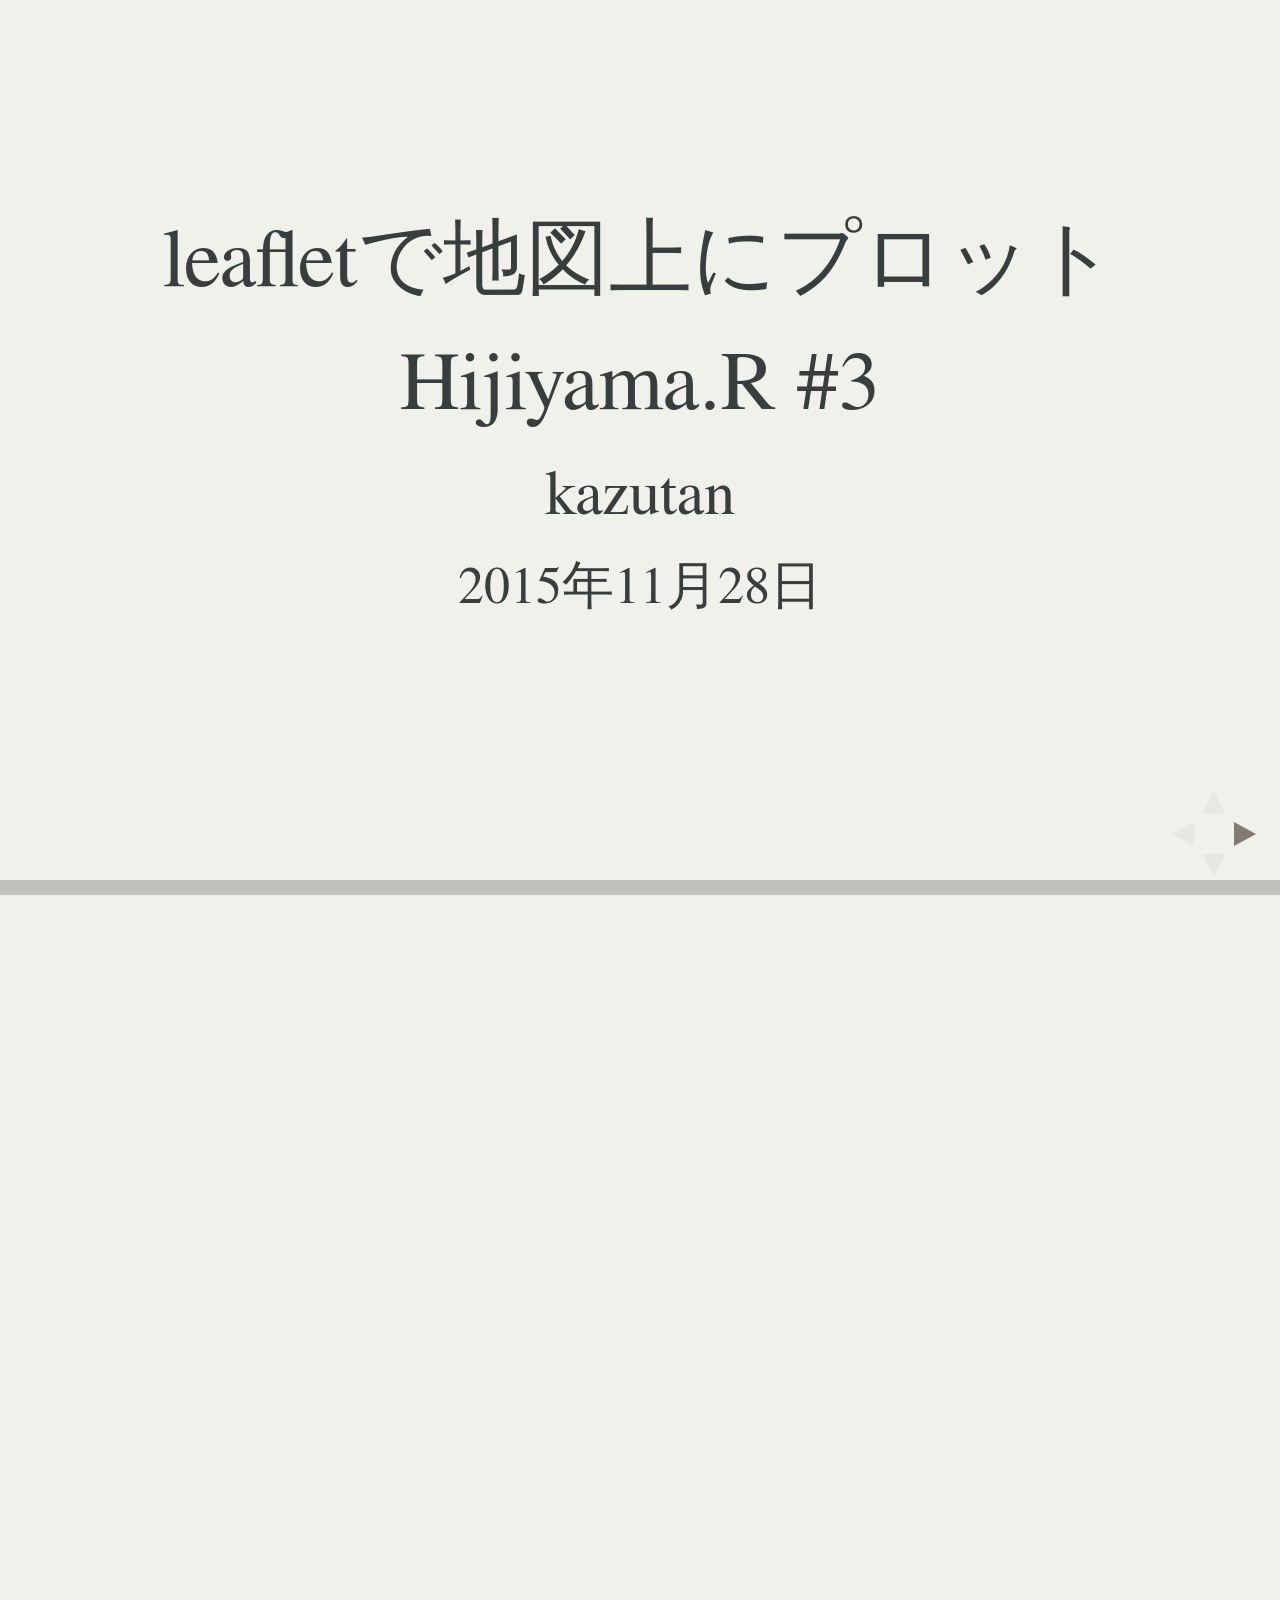
